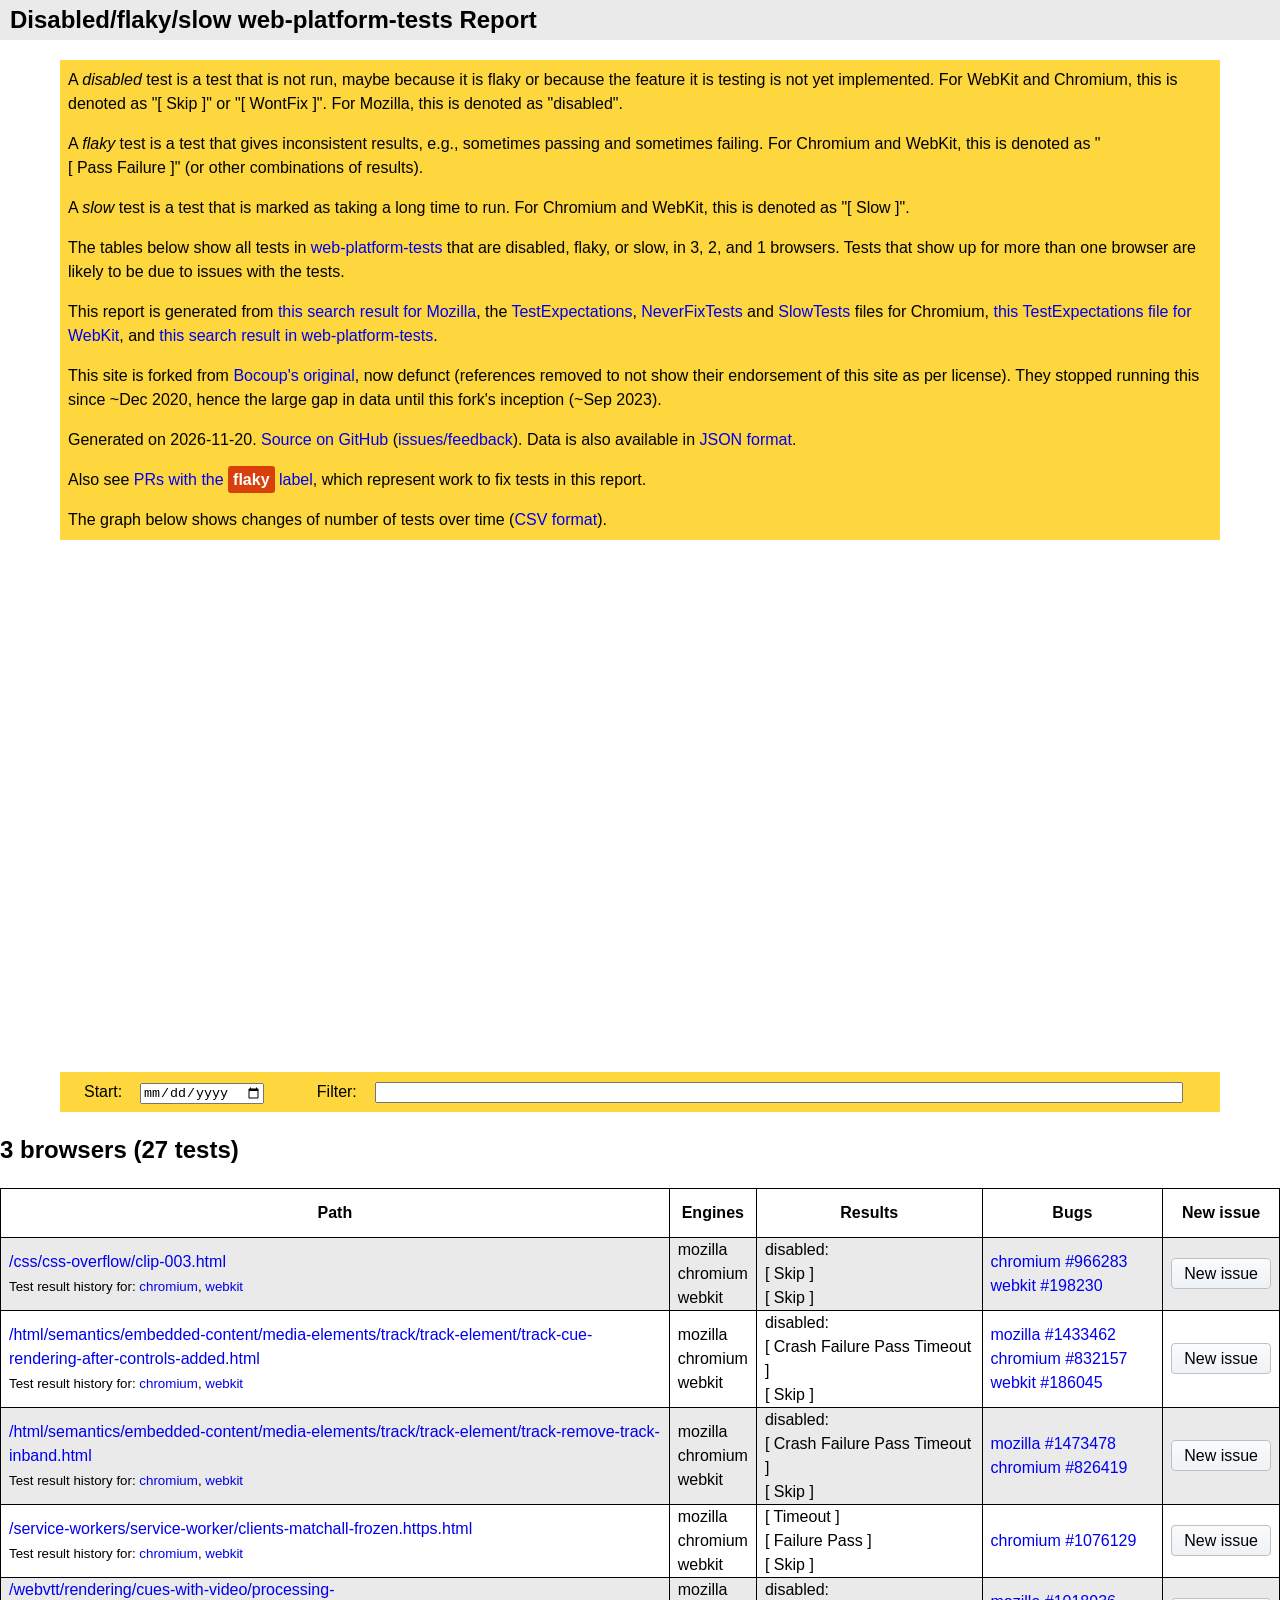
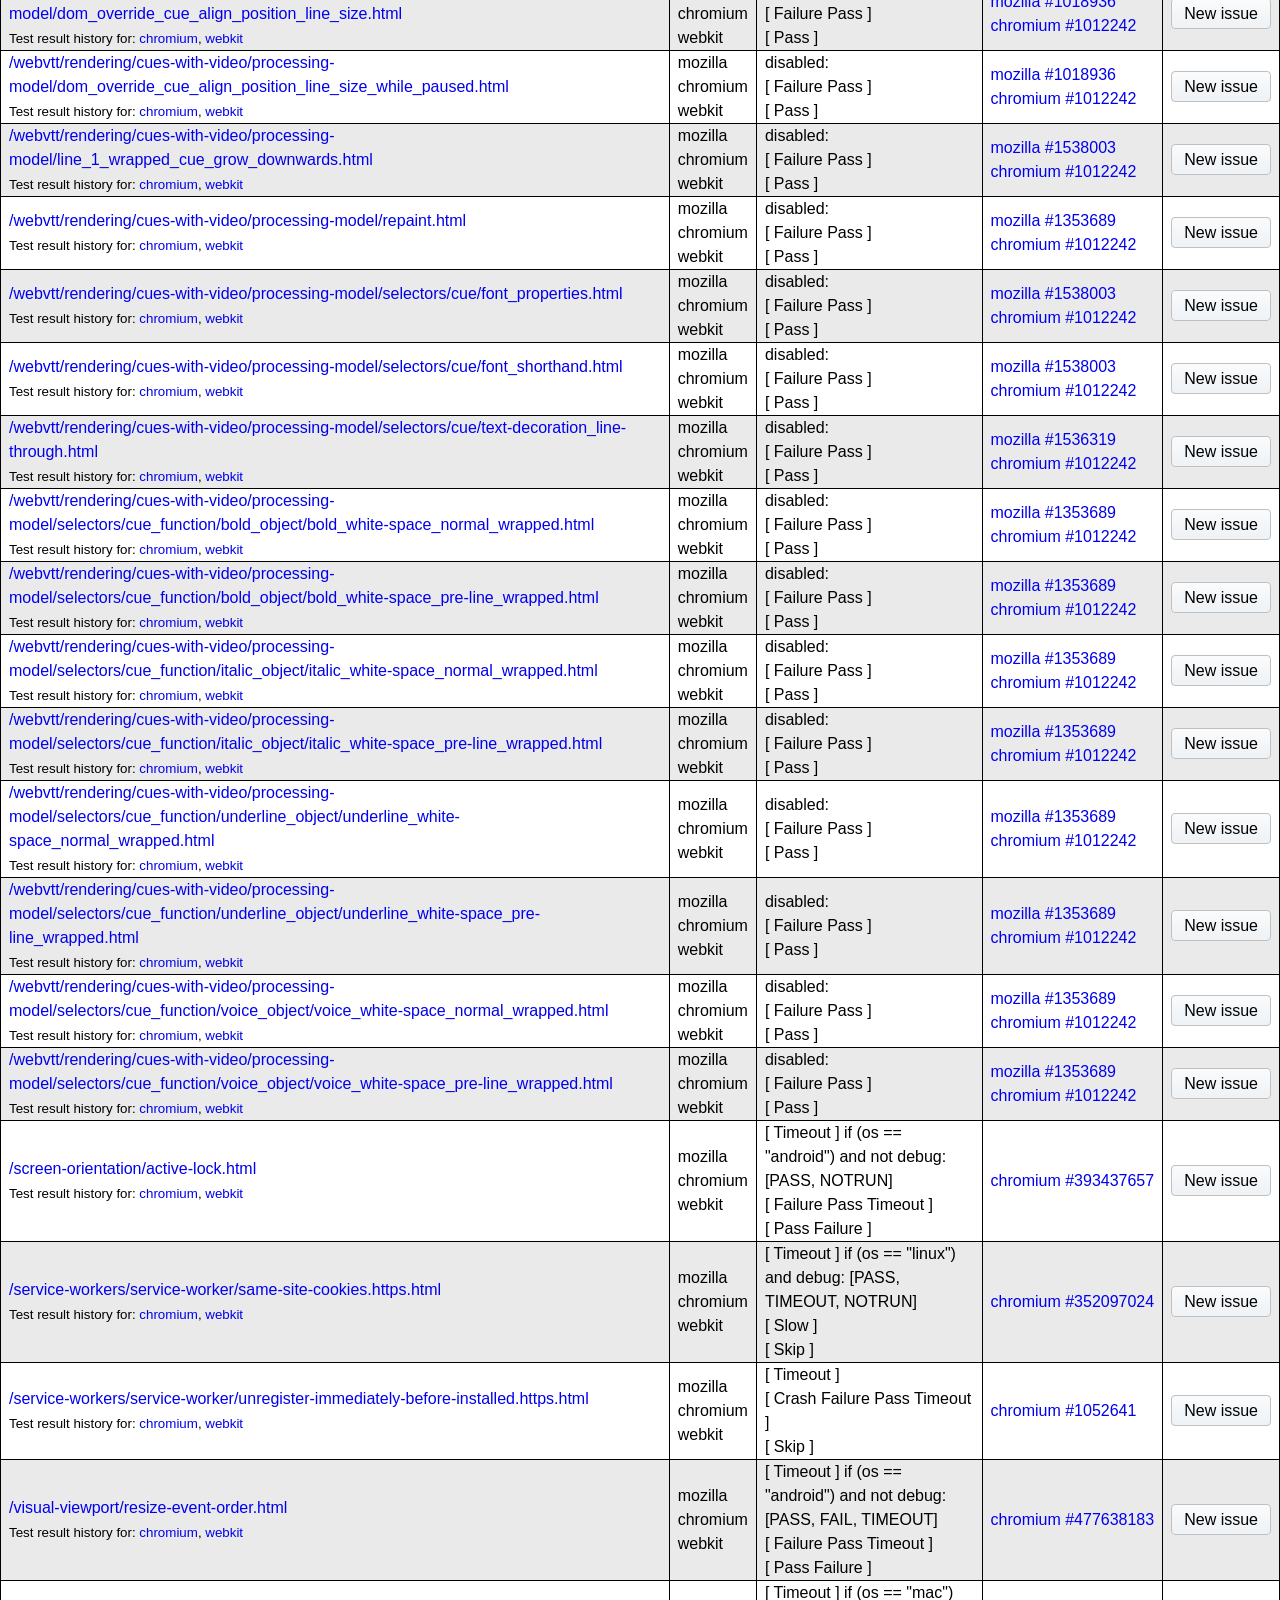
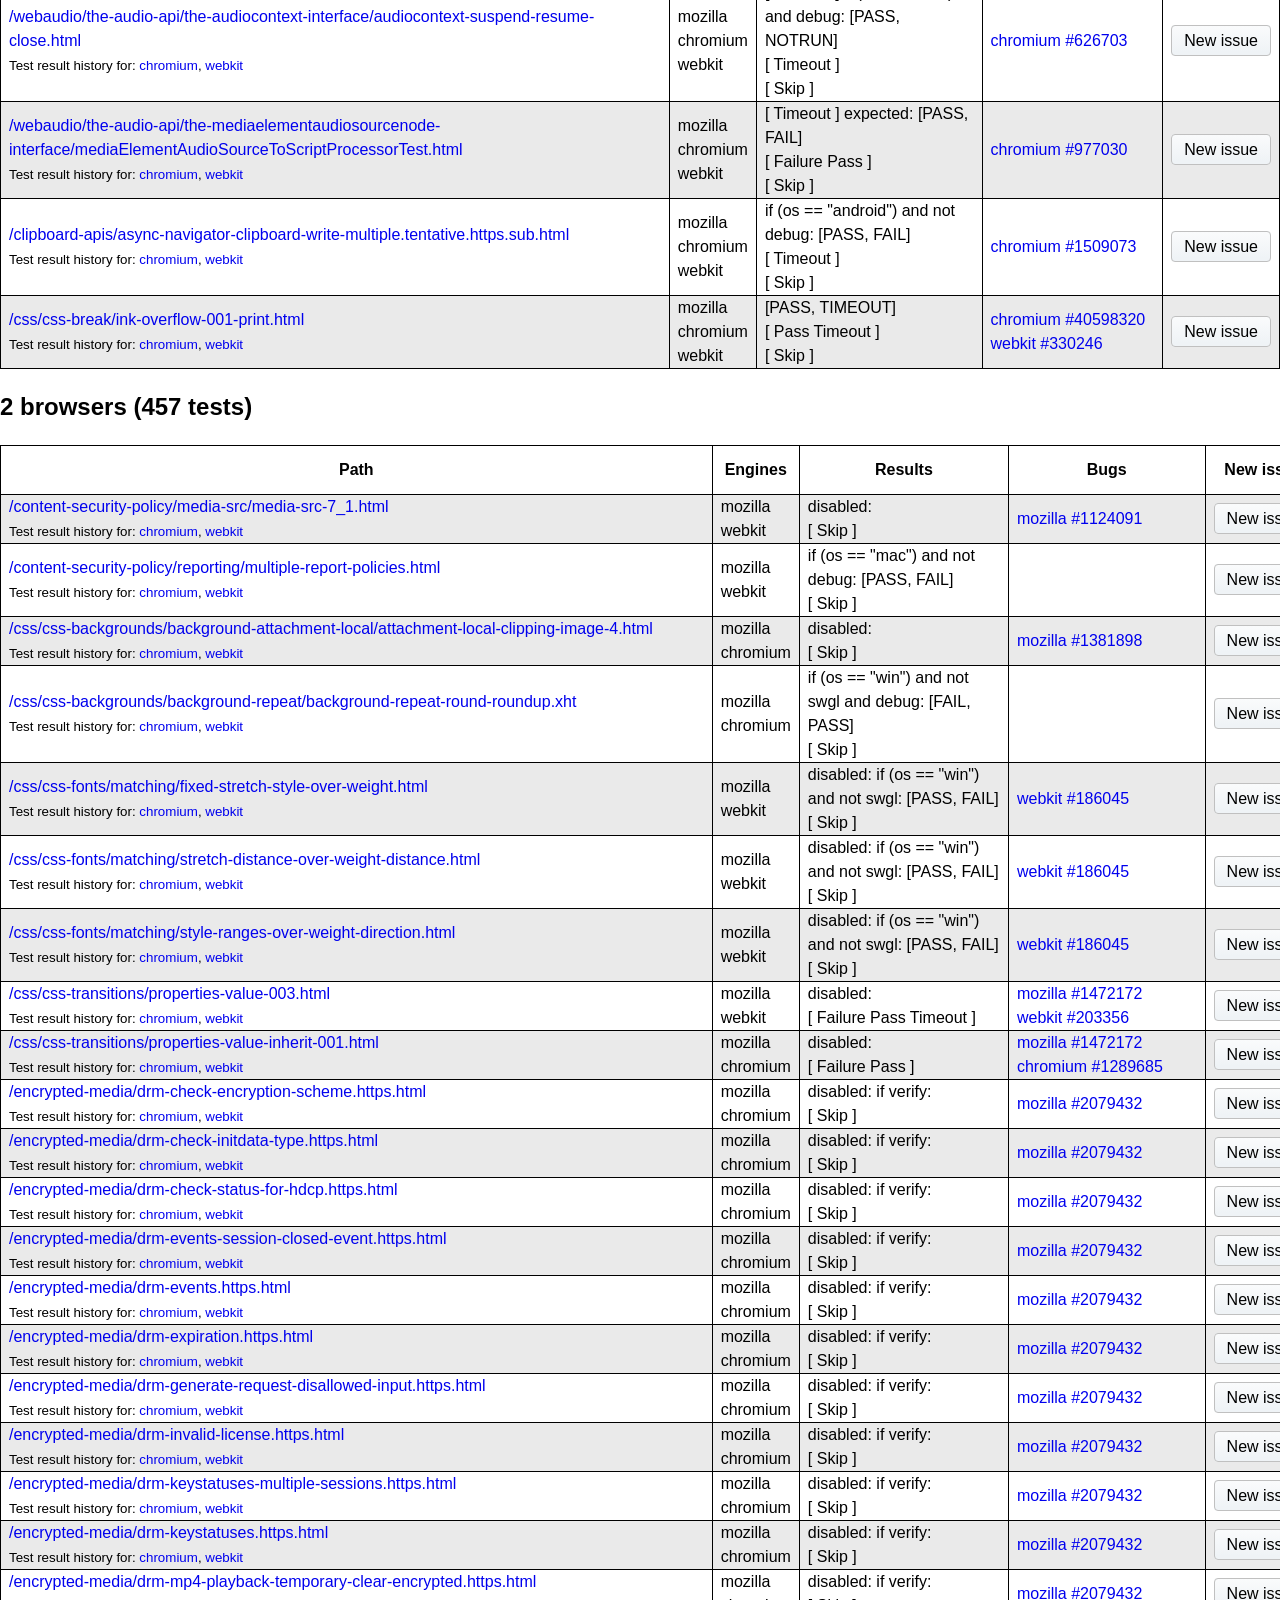
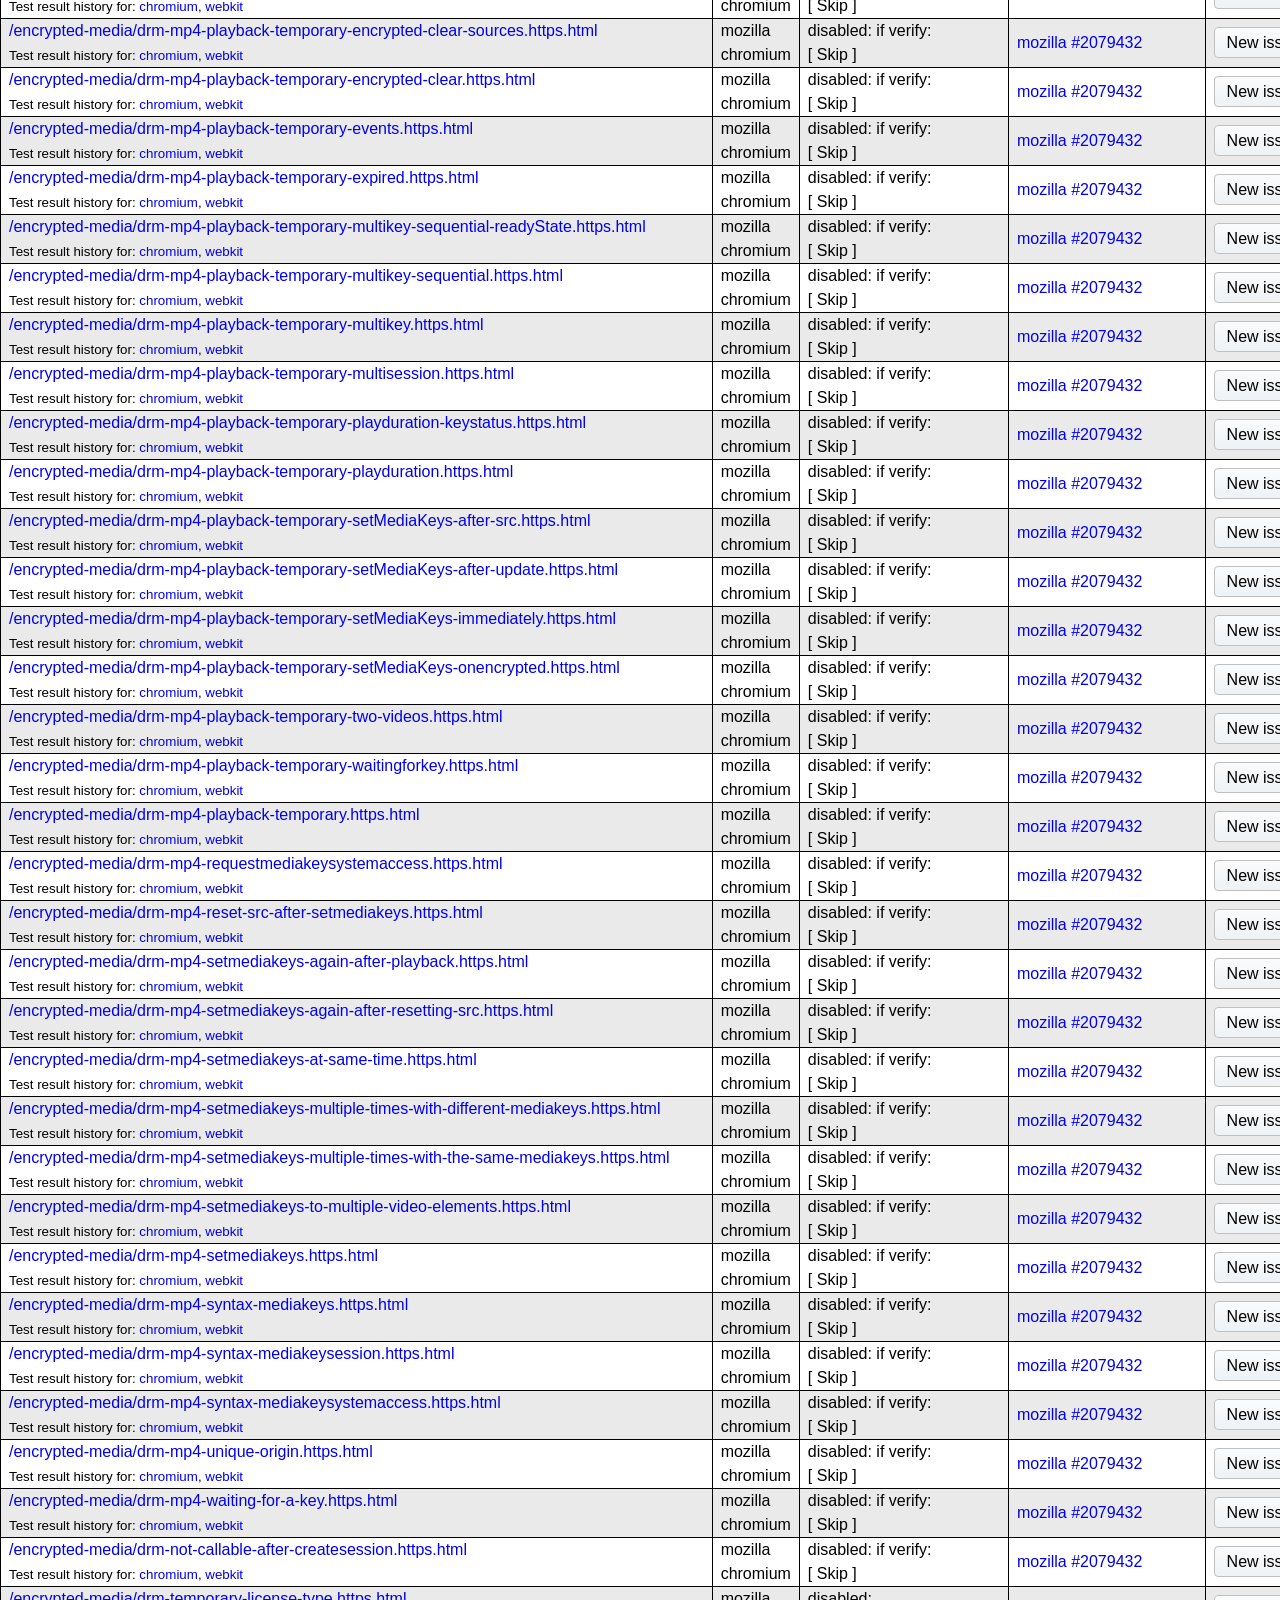
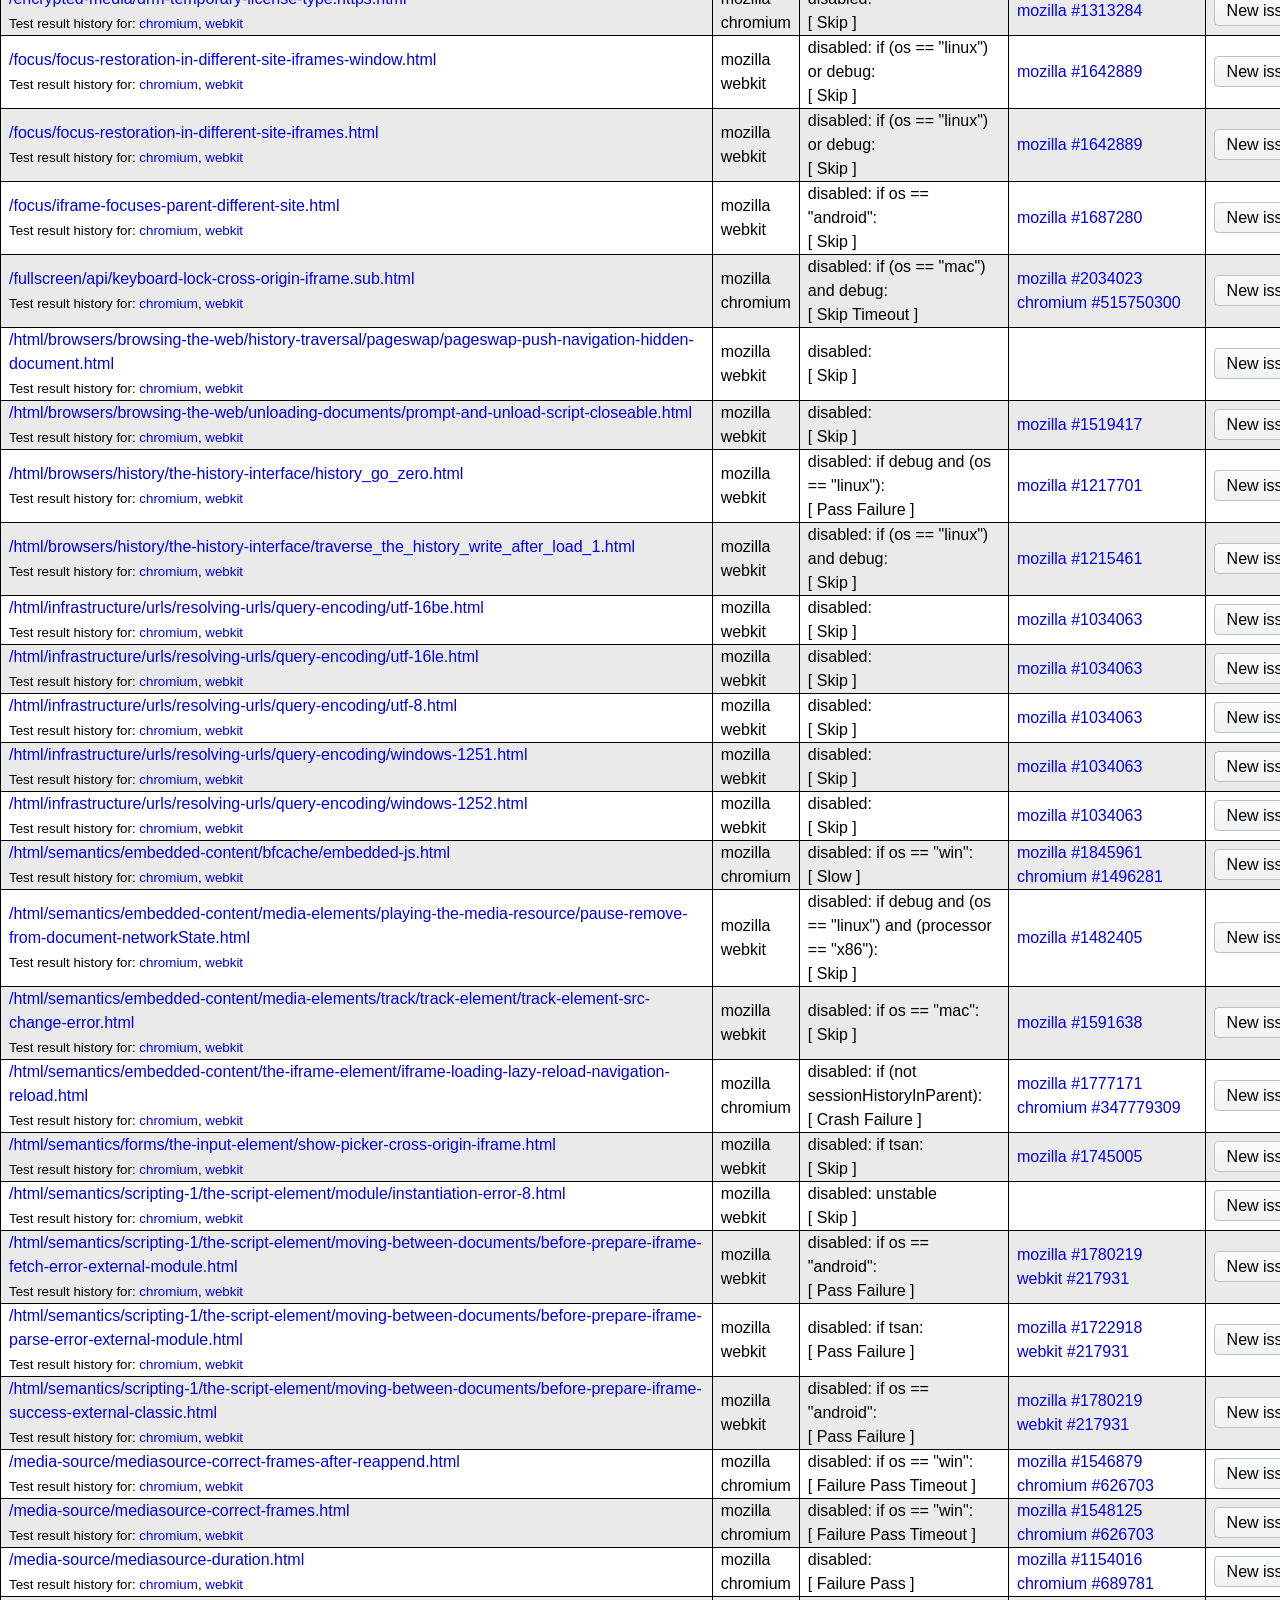
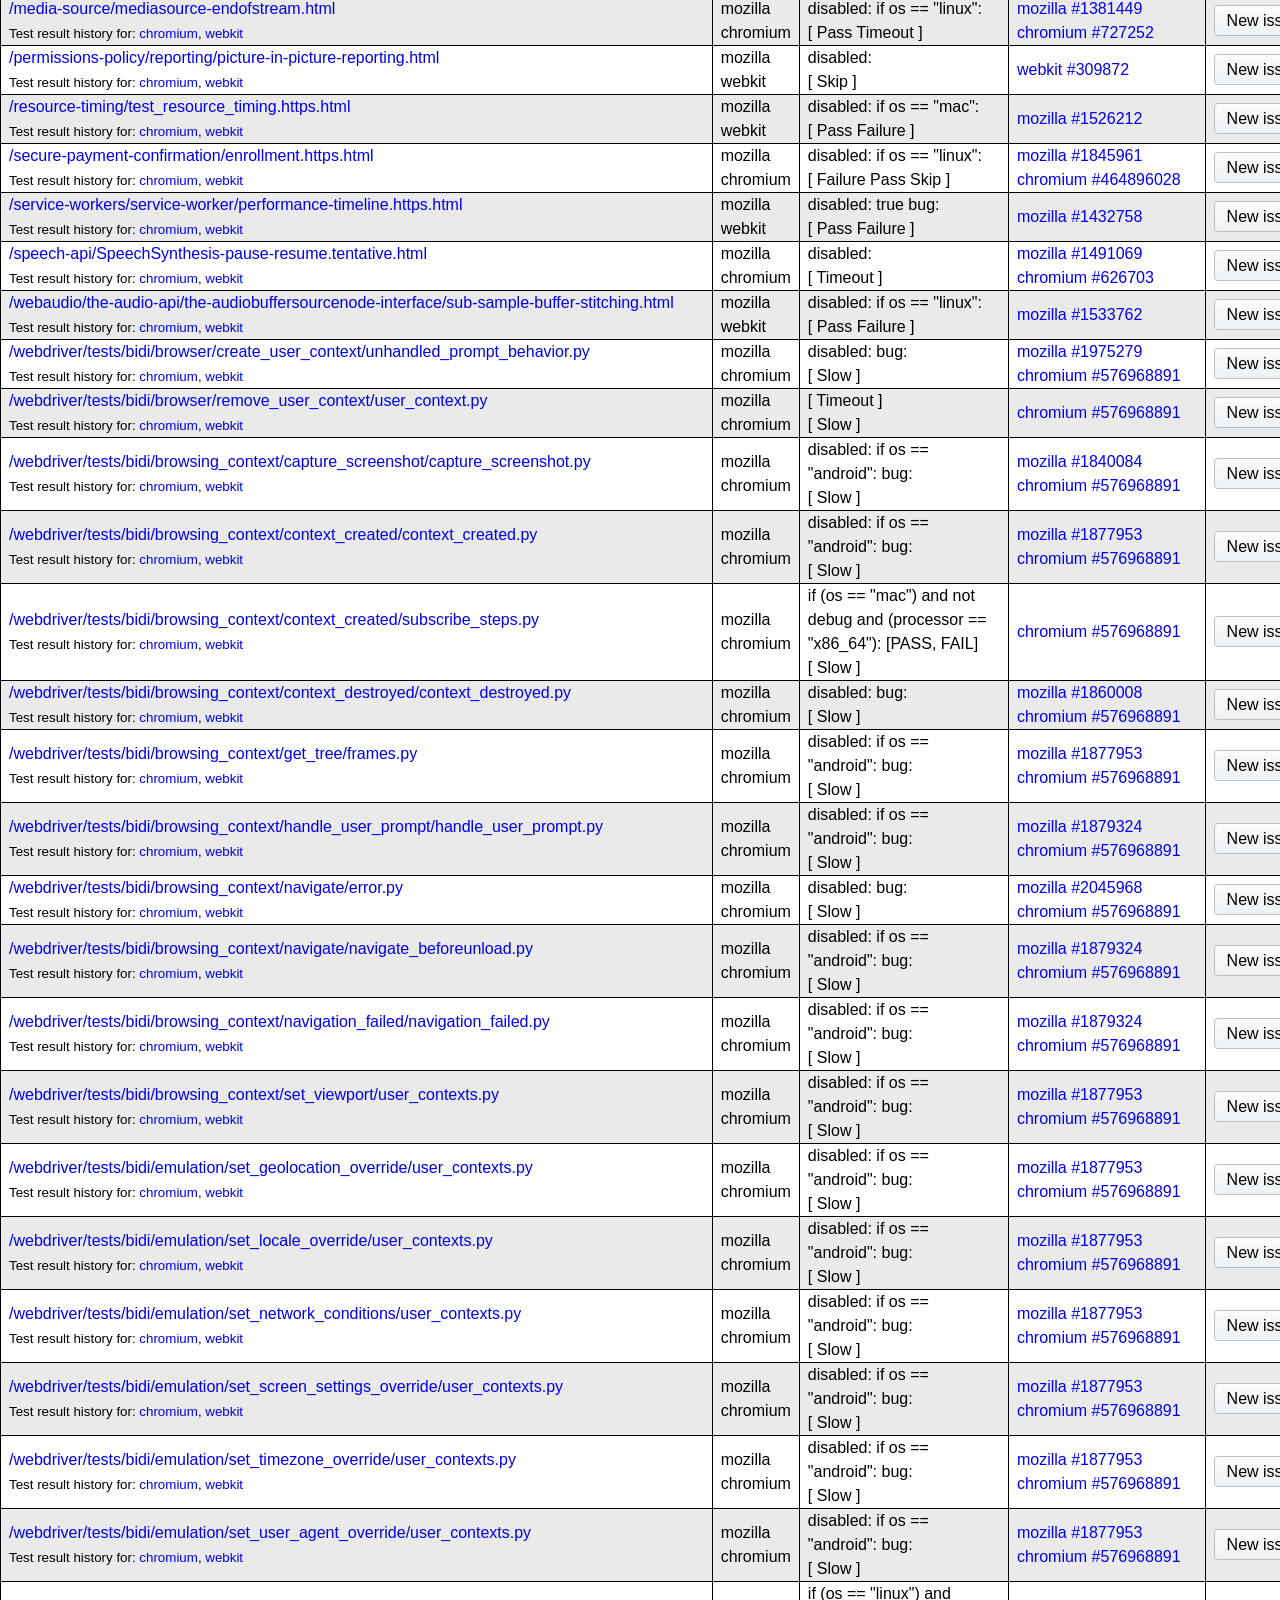
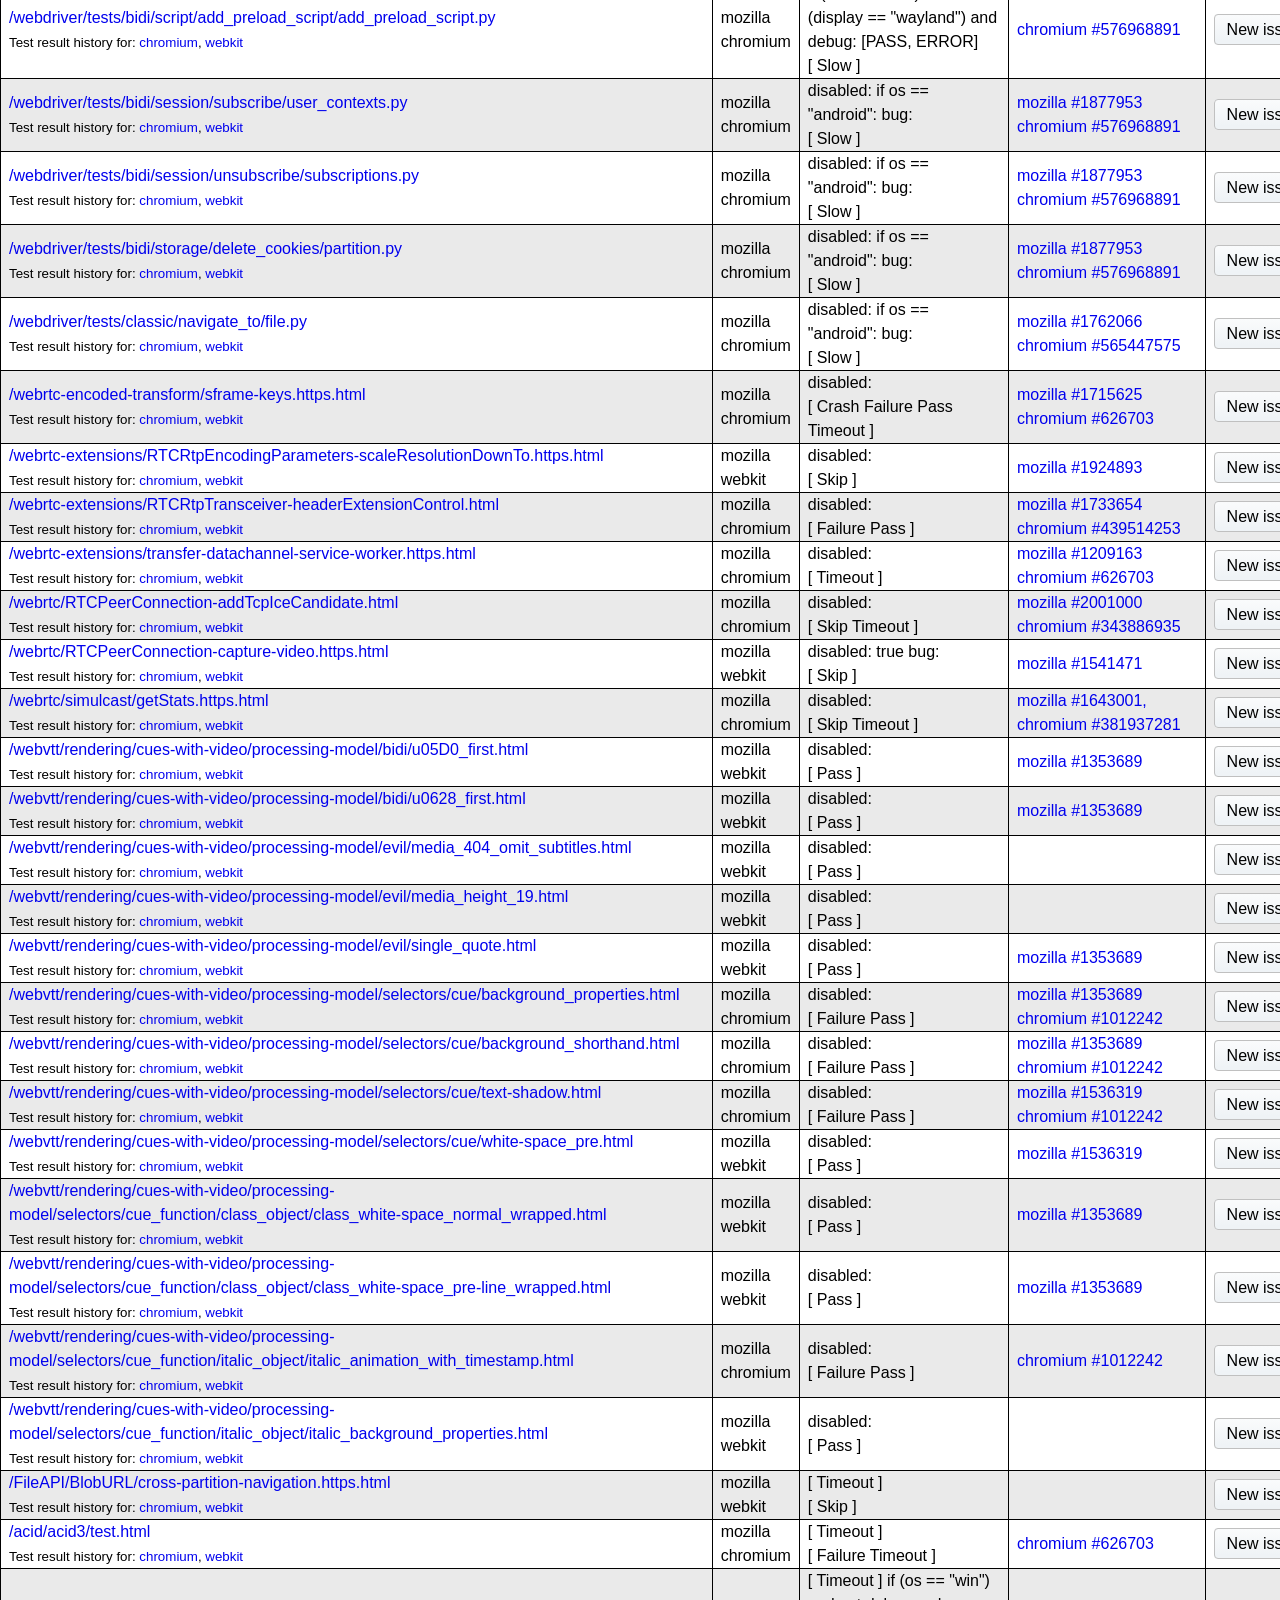
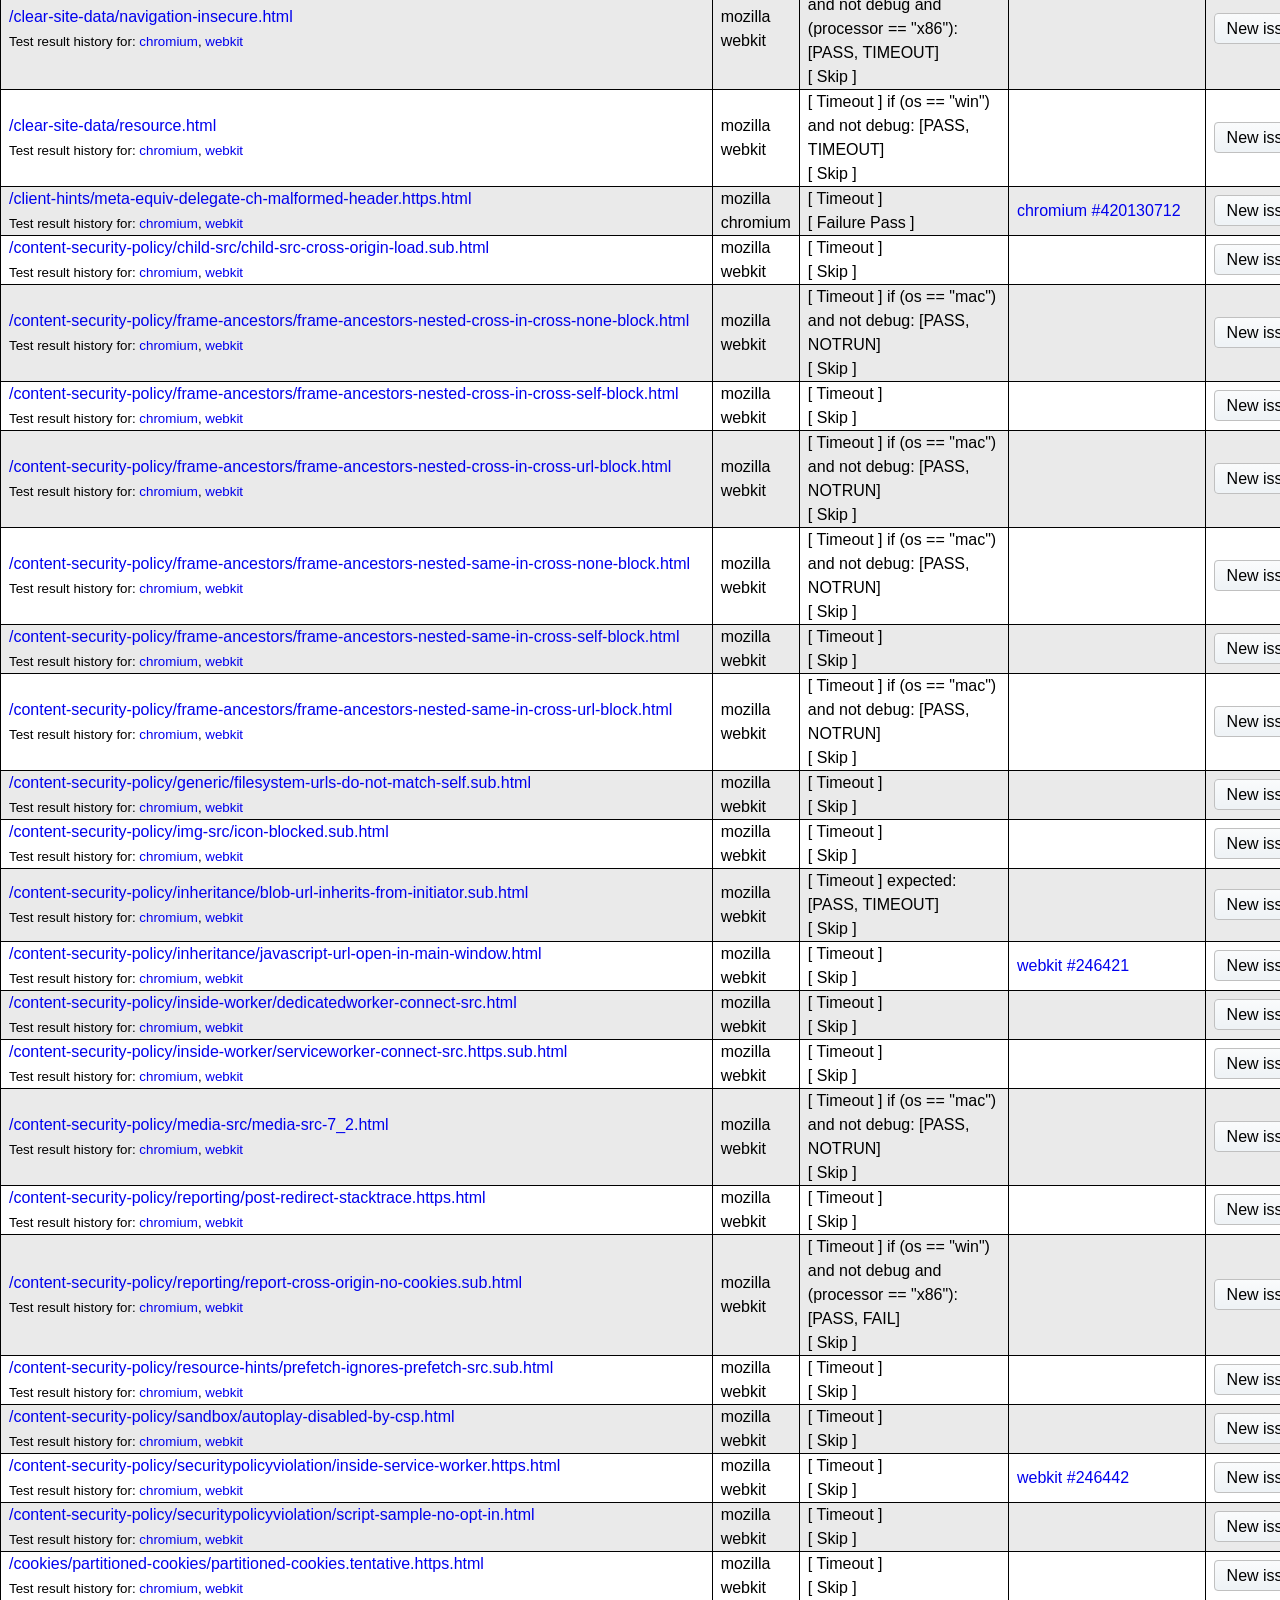
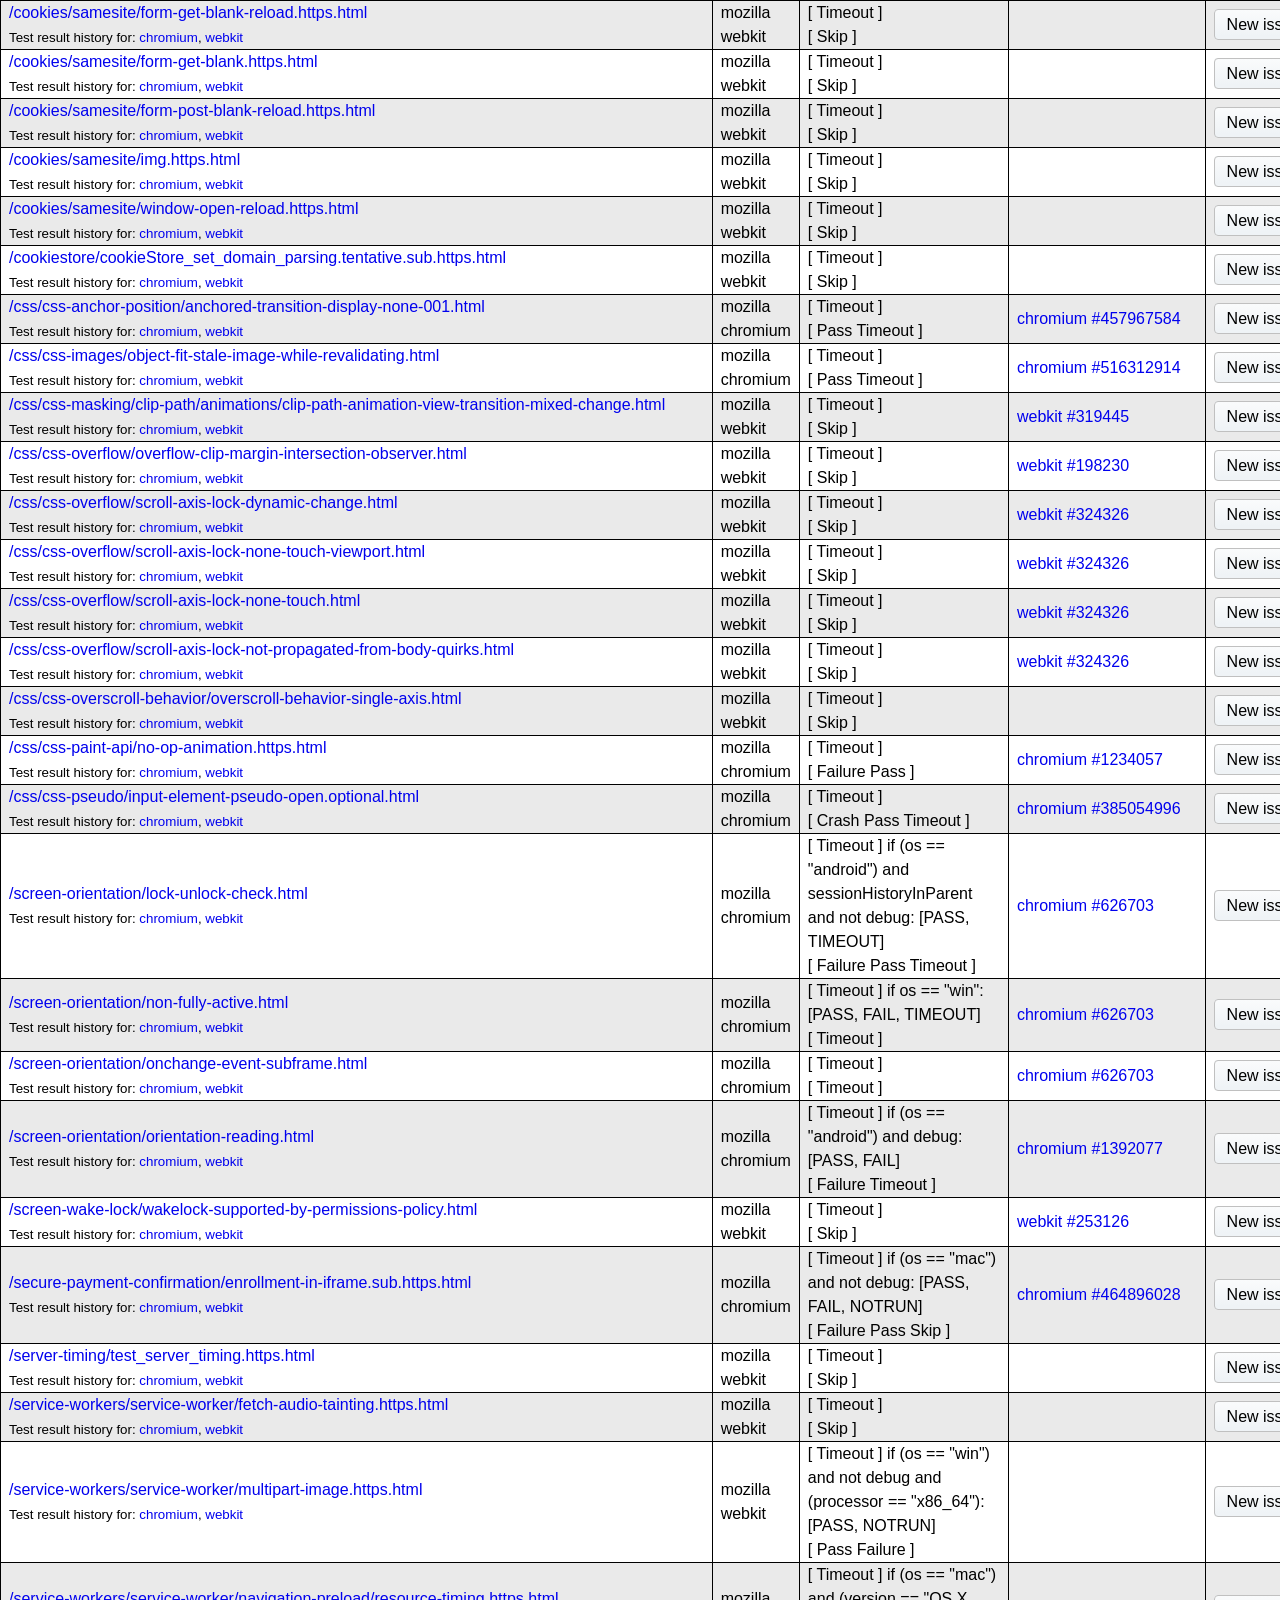
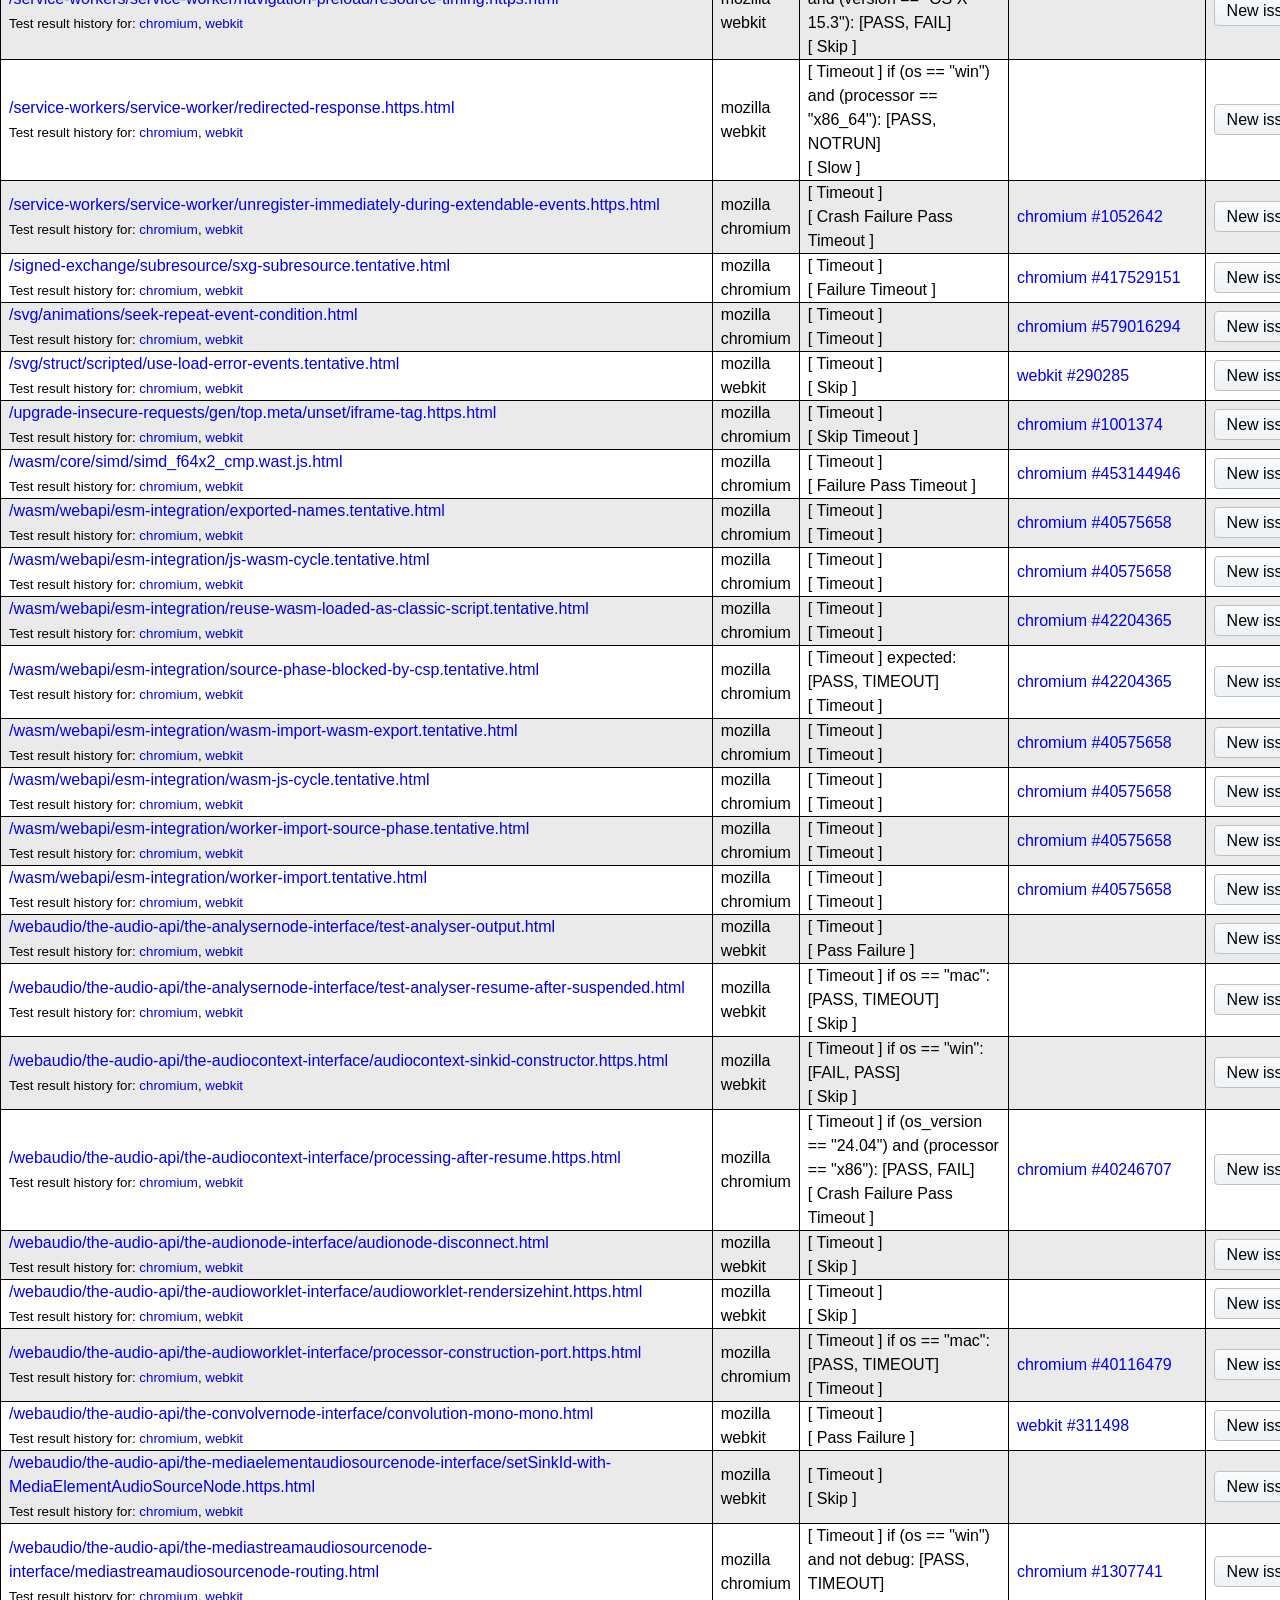
==== index.html @ f9b939f9 "Deploying to gh-pages from @ CanadaHonk/wpt-disabled-tests-report@fa3d1aa2259dafa50e25b656fac39b13f4" ====
<!doctype html>
<html lang=en-US>
<meta charset=utf-8>
<title>Disabled/flaky/slow web-platform-tests Report</title>
<link rel="stylesheet" href="static/style.css">
<script src="static/get-authors.js" async></script>
<script src="static/details.js" defer></script>
<script src="static/filter.js" defer></script>
<h1>Disabled/flaky/slow web-platform-tests Report</h1>
<p>A <dfn>disabled</dfn> test is a test that is not run, maybe because it is flaky or because the feature it is testing is not yet implemented. For WebKit and Chromium, this is denoted as "[&nbsp;Skip&nbsp;]" or "[&nbsp;WontFix&nbsp;]". For Mozilla, this is denoted as "disabled".
<p>A <dfn>flaky</dfn> test is a test that gives inconsistent results, e.g., sometimes passing and sometimes failing. For Chromium and WebKit, this is denoted as "[&nbsp;Pass&nbsp;Failure&nbsp;]" (or other combinations of results).
<p>A <dfn>slow</dfn> test is a test that is marked as taking a long time to run. For Chromium and WebKit, this is denoted as "[&nbsp;Slow&nbsp;]".
<p>The tables below show all tests in <a href="https://github.com/web-platform-tests/wpt">web-platform-tests</a> that are disabled, flaky, or slow, in 3, 2, and 1 browsers. Tests that show up for more than one browser are likely to be due to issues with the tests.
<p>This report is generated from <a href="https://searchfox.org/mozilla-central/search?q=disabled%3A&amp;case=true&amp;regexp=false&amp;path=testing%2Fweb-platform%2Fmeta">this search result for Mozilla</a>, the <a href="https://raw.githubusercontent.com/chromium/chromium/master/third_party/blink/web_tests/TestExpectations">TestExpectations</a>, <a href="https://raw.githubusercontent.com/chromium/chromium/master/third_party/blink/web_tests/NeverFixTests">NeverFixTests</a> and <a href="https://raw.githubusercontent.com/chromium/chromium/master/third_party/blink/web_tests/SlowTests">SlowTests</a> files for Chromium, <a href="https://raw.githubusercontent.com/WebKit/webkit/master/LayoutTests/TestExpectations">this TestExpectations file for WebKit</a>, and <a href="https://github.com/web-platform-tests/wpt/issues?utf8=%E2%9C%93&amp;q=is%3Aissue+label%3Aflaky">this search result in web-platform-tests</a>.
<p>This site is forked from <a href="https://bocoup.github.io/wpt-disabled-tests-report/">Bocoup's original</a>, now defunct (references removed to not show their endorsement of this site as per license). They stopped running this since ~Dec 2020, hence the large gap in data until this fork's inception (~Sep 2023).
<p>Generated on 2026-11-20. <a href="https://github.com/CanadaHonk/wpt-disabled-tests-report">Source on GitHub</a> (<a href="https://github.com/CanadaHonk/wpt-disabled-tests-report/issues">issues/feedback</a>). Data is also available in <a href="common.json">JSON format</a>.
<p>Also see <a href="https://github.com/web-platform-tests/wpt/pulls?q=is%3Apr+label%3Aflaky">PRs with the <span class="flaky gh-label">flaky</span> label</a>, which represent work to fix tests in this report.
<p>The graph below shows changes of number of tests over time (<a href="data.csv">CSV format</a>).</p>
<figure>
 <!-- Graph is based on https://bl.ocks.org/mbostock/3884955 -->
 <svg width="100%" height="500"></svg>
 <script src="https://d3js.org/d3.v4.min.js"></script>
 <script src="static/graph.js"></script>
</figure>
<p>
  <label>Start: <input type="date" id="start-input"></label>
  <label>Filter: <input id="filter-input"></label>
</p>
<h2 id="3-browsers">3 browsers (27 tests)</h2>
<table>
<tr><th>Path<th>Engines<th>Results<th>Bugs<th>New issue</tr>
<tr><td><a href='https://wpt.fyi/results/css/css-overflow/clip-003.html'>/css/css-overflow/clip-003.html</a><br><small>Test result history for: <a href='https://ci.chromium.org/ui/p/chromium/test-search?q=wpt//css/css-overflow/clip-003.html'>chromium</a>, <a href='https://results.webkit.org/?suite=layout-tests&test=imported/w3c/web-platform-tests/css/css-overflow/clip-003.html'>webkit</a></small><td> mozilla<br> chromium<br> webkit<td>   disabled:<br> [ Skip ]<br> [ Skip ]<td> <a href='https://crbug.com/966283'>chromium #966283</a><br> <a href='https://webkit.org/b/198230'>webkit #198230</a><td> <a href="https://github.com/web-platform-tests/wpt/issues/new?title=%2Fcss%2Fcss-overflow%2Fclip-003.html+is+disabled+in+mozilla+chromium+webkit&amp;body=https%3A%2F%2Fcanadahonk.github.io%2Fwpt-disabled-tests-report%2F%0A%0AInvestigate+what%27s+up+with+this+test%3A%0A%0APath+%7C+Products+%7C+Results+%7C+Bugs%0A--+%7C+--+%7C+--+%7C+--%0A%2Fcss%2Fcss-overflow%2Fclip-003.html+%7C+mozilla+chromium+webkit+%7C+++disabled%3A+%5B+Skip+%5D+%5B+Skip+%5D+%7C+https%3A%2F%2Fcrbug.com%2F966283+https%3A%2F%2Fwebkit.org%2Fb%2F198230%0A%0ATest+result+history+for%3A+%3Ca+href%3D%27https%3A%2F%2Fci.chromium.org%2Fui%2Fp%2Fchromium%2Ftest-search%3Fq%3Dwpt%2F%2Fcss%2Fcss-overflow%2Fclip-003.html%27%3Echromium%3C%2Fa%3E%2C+%3Ca+href%3D%27https%3A%2F%2Fresults.webkit.org%2F%3Fsuite%3Dlayout-tests%26test%3Dimported%2Fw3c%2Fweb-platform-tests%2Fcss%2Fcss-overflow%2Fclip-003.html%27%3Ewebkit%3C%2Fa%3E%0A%0Acc+%40zcorpan%0A&amp;labels=flaky" class="gh-button">New issue</a></tr>
<tr><td><a href='https://wpt.fyi/results/html/semantics/embedded-content/media-elements/track/track-element/track-cue-rendering-after-controls-added.html'>/html/semantics/embedded-content/media-elements/track/track-element/track-cue-rendering-after-controls-added.html</a><br><small>Test result history for: <a href='https://ci.chromium.org/ui/p/chromium/test-search?q=wpt//html/semantics/embedded-content/media-elements/track/track-element/track-cue-rendering-after-controls-added.html'>chromium</a>, <a href='https://results.webkit.org/?suite=layout-tests&test=imported/w3c/web-platform-tests/html/semantics/embedded-content/media-elements/track/track-element/track-cue-rendering-after-controls-added.html'>webkit</a></small><td> mozilla<br> chromium<br> webkit<td>   disabled:<br> [ Crash Failure Pass Timeout ]<br> [ Skip ]<td> <a href='https://bugzilla.mozilla.org/show_bug.cgi?id=1433462'>mozilla #1433462</a><br> <a href='https://crbug.com/832157'>chromium #832157</a><br> <a href='https://webkit.org/b/186045'>webkit #186045</a><td> <a href="https://github.com/web-platform-tests/wpt/issues/new?title=%2Fhtml%2Fsemantics%2Fembedded-content%2Fmedia-elements%2Ftrack%2Ftrack-element%2Ftrack-cue-rendering-after-controls-added.html+is+disabled%2Fflaky+in+mozilla+chromium+webkit&amp;body=https%3A%2F%2Fcanadahonk.github.io%2Fwpt-disabled-tests-report%2F%0A%0AInvestigate+what%27s+up+with+this+test%3A%0A%0APath+%7C+Products+%7C+Results+%7C+Bugs%0A--+%7C+--+%7C+--+%7C+--%0A%2Fhtml%2Fsemantics%2Fembedded-content%2Fmedia-elements%2Ftrack%2Ftrack-element%2Ftrack-cue-rendering-after-controls-added.html+%7C+mozilla+chromium+webkit+%7C+++disabled%3A+%5B+Crash+Failure+Pass+Timeout+%5D+%5B+Skip+%5D+%7C+https%3A%2F%2Fbugzilla.mozilla.org%2Fshow_bug.cgi%3Fid%3D1433462+https%3A%2F%2Fcrbug.com%2F832157+https%3A%2F%2Fwebkit.org%2Fb%2F186045%0A%0ATest+result+history+for%3A+%3Ca+href%3D%27https%3A%2F%2Fci.chromium.org%2Fui%2Fp%2Fchromium%2Ftest-search%3Fq%3Dwpt%2F%2Fhtml%2Fsemantics%2Fembedded-content%2Fmedia-elements%2Ftrack%2Ftrack-element%2Ftrack-cue-rendering-after-controls-added.html%27%3Echromium%3C%2Fa%3E%2C+%3Ca+href%3D%27https%3A%2F%2Fresults.webkit.org%2F%3Fsuite%3Dlayout-tests%26test%3Dimported%2Fw3c%2Fweb-platform-tests%2Fhtml%2Fsemantics%2Fembedded-content%2Fmedia-elements%2Ftrack%2Ftrack-element%2Ftrack-cue-rendering-after-controls-added.html%27%3Ewebkit%3C%2Fa%3E%0A%0Acc+%40zcorpan%0A&amp;labels=flaky" class="gh-button">New issue</a></tr>
<tr><td><a href='https://wpt.fyi/results/html/semantics/embedded-content/media-elements/track/track-element/track-remove-track-inband.html'>/html/semantics/embedded-content/media-elements/track/track-element/track-remove-track-inband.html</a><br><small>Test result history for: <a href='https://ci.chromium.org/ui/p/chromium/test-search?q=wpt//html/semantics/embedded-content/media-elements/track/track-element/track-remove-track-inband.html'>chromium</a>, <a href='https://results.webkit.org/?suite=layout-tests&test=imported/w3c/web-platform-tests/html/semantics/embedded-content/media-elements/track/track-element/track-remove-track-inband.html'>webkit</a></small><td> mozilla<br> chromium<br> webkit<td>   disabled:<br> [ Crash Failure Pass Timeout ]<br> [ Skip ]<td> <a href='https://bugzilla.mozilla.org/show_bug.cgi?id=1473478'>mozilla #1473478</a><br> <a href='https://crbug.com/826419'>chromium #826419</a><td> <a href="https://github.com/web-platform-tests/wpt/issues/new?title=%2Fhtml%2Fsemantics%2Fembedded-content%2Fmedia-elements%2Ftrack%2Ftrack-element%2Ftrack-remove-track-inband.html+is+disabled%2Fflaky+in+mozilla+chromium+webkit&amp;body=https%3A%2F%2Fcanadahonk.github.io%2Fwpt-disabled-tests-report%2F%0A%0AInvestigate+what%27s+up+with+this+test%3A%0A%0APath+%7C+Products+%7C+Results+%7C+Bugs%0A--+%7C+--+%7C+--+%7C+--%0A%2Fhtml%2Fsemantics%2Fembedded-content%2Fmedia-elements%2Ftrack%2Ftrack-element%2Ftrack-remove-track-inband.html+%7C+mozilla+chromium+webkit+%7C+++disabled%3A+%5B+Crash+Failure+Pass+Timeout+%5D+%5B+Skip+%5D+%7C+https%3A%2F%2Fbugzilla.mozilla.org%2Fshow_bug.cgi%3Fid%3D1473478+https%3A%2F%2Fcrbug.com%2F826419%0A%0ATest+result+history+for%3A+%3Ca+href%3D%27https%3A%2F%2Fci.chromium.org%2Fui%2Fp%2Fchromium%2Ftest-search%3Fq%3Dwpt%2F%2Fhtml%2Fsemantics%2Fembedded-content%2Fmedia-elements%2Ftrack%2Ftrack-element%2Ftrack-remove-track-inband.html%27%3Echromium%3C%2Fa%3E%2C+%3Ca+href%3D%27https%3A%2F%2Fresults.webkit.org%2F%3Fsuite%3Dlayout-tests%26test%3Dimported%2Fw3c%2Fweb-platform-tests%2Fhtml%2Fsemantics%2Fembedded-content%2Fmedia-elements%2Ftrack%2Ftrack-element%2Ftrack-remove-track-inband.html%27%3Ewebkit%3C%2Fa%3E%0A%0Acc+%40zcorpan%0A&amp;labels=flaky" class="gh-button">New issue</a></tr>
<tr><td><a href='https://wpt.fyi/results/service-workers/service-worker/clients-matchall-frozen.https.html'>/service-workers/service-worker/clients-matchall-frozen.https.html</a><br><small>Test result history for: <a href='https://ci.chromium.org/ui/p/chromium/test-search?q=wpt//service-workers/service-worker/clients-matchall-frozen.https.html'>chromium</a>, <a href='https://results.webkit.org/?suite=layout-tests&test=imported/w3c/web-platform-tests/service-workers/service-worker/clients-matchall-frozen.https.html'>webkit</a></small><td> mozilla<br> chromium<br> webkit<td> [ Timeout ]<br> [ Failure Pass ]<br> [ Skip ]<td> <a href='https://crbug.com/1076129'>chromium #1076129</a><td> <a href="https://github.com/web-platform-tests/wpt/issues/new?title=%2Fservice-workers%2Fservice-worker%2Fclients-matchall-frozen.https.html+is+disabled%2Fflaky%2Fslow+in+mozilla+chromium+webkit&amp;body=https%3A%2F%2Fcanadahonk.github.io%2Fwpt-disabled-tests-report%2F%0A%0AInvestigate+what%27s+up+with+this+test%3A%0A%0APath+%7C+Products+%7C+Results+%7C+Bugs%0A--+%7C+--+%7C+--+%7C+--%0A%2Fservice-workers%2Fservice-worker%2Fclients-matchall-frozen.https.html+%7C+mozilla+chromium+webkit+%7C+%5B+Timeout+%5D+%5B+Failure+Pass+%5D+%5B+Skip+%5D+%7C+https%3A%2F%2Fcrbug.com%2F1076129%0A%0ATest+result+history+for%3A+%3Ca+href%3D%27https%3A%2F%2Fci.chromium.org%2Fui%2Fp%2Fchromium%2Ftest-search%3Fq%3Dwpt%2F%2Fservice-workers%2Fservice-worker%2Fclients-matchall-frozen.https.html%27%3Echromium%3C%2Fa%3E%2C+%3Ca+href%3D%27https%3A%2F%2Fresults.webkit.org%2F%3Fsuite%3Dlayout-tests%26test%3Dimported%2Fw3c%2Fweb-platform-tests%2Fservice-workers%2Fservice-worker%2Fclients-matchall-frozen.https.html%27%3Ewebkit%3C%2Fa%3E%0A%0Acc+%40zcorpan%0A&amp;labels=flaky" class="gh-button">New issue</a></tr>
<tr><td><a href='https://wpt.fyi/results/webvtt/rendering/cues-with-video/processing-model/dom_override_cue_align_position_line_size.html'>/webvtt/rendering/cues-with-video/processing-model/dom_override_cue_align_position_line_size.html</a><br><small>Test result history for: <a href='https://ci.chromium.org/ui/p/chromium/test-search?q=wpt//webvtt/rendering/cues-with-video/processing-model/dom_override_cue_align_position_line_size.html'>chromium</a>, <a href='https://results.webkit.org/?suite=layout-tests&test=imported/w3c/web-platform-tests/webvtt/rendering/cues-with-video/processing-model/dom_override_cue_align_position_line_size.html'>webkit</a></small><td> mozilla<br> chromium<br> webkit<td>   disabled:<br> [ Failure Pass ]<br> [ Pass ]<td> <a href='https://bugzilla.mozilla.org/show_bug.cgi?id=1018936'>mozilla #1018936</a><br> <a href='https://crbug.com/1012242'>chromium #1012242</a><td> <a href="https://github.com/web-platform-tests/wpt/issues/new?title=%2Fwebvtt%2Frendering%2Fcues-with-video%2Fprocessing-model%2Fdom_override_cue_align_position_line_size.html+is+disabled%2Fflaky+in+mozilla+chromium+webkit&amp;body=https%3A%2F%2Fcanadahonk.github.io%2Fwpt-disabled-tests-report%2F%0A%0AInvestigate+what%27s+up+with+this+test%3A%0A%0APath+%7C+Products+%7C+Results+%7C+Bugs%0A--+%7C+--+%7C+--+%7C+--%0A%2Fwebvtt%2Frendering%2Fcues-with-video%2Fprocessing-model%2Fdom_override_cue_align_position_line_size.html+%7C+mozilla+chromium+webkit+%7C+++disabled%3A+%5B+Failure+Pass+%5D+%5B+Pass+%5D+%7C+https%3A%2F%2Fbugzilla.mozilla.org%2Fshow_bug.cgi%3Fid%3D1018936+https%3A%2F%2Fcrbug.com%2F1012242%0A%0ATest+result+history+for%3A+%3Ca+href%3D%27https%3A%2F%2Fci.chromium.org%2Fui%2Fp%2Fchromium%2Ftest-search%3Fq%3Dwpt%2F%2Fwebvtt%2Frendering%2Fcues-with-video%2Fprocessing-model%2Fdom_override_cue_align_position_line_size.html%27%3Echromium%3C%2Fa%3E%2C+%3Ca+href%3D%27https%3A%2F%2Fresults.webkit.org%2F%3Fsuite%3Dlayout-tests%26test%3Dimported%2Fw3c%2Fweb-platform-tests%2Fwebvtt%2Frendering%2Fcues-with-video%2Fprocessing-model%2Fdom_override_cue_align_position_line_size.html%27%3Ewebkit%3C%2Fa%3E%0A%0Acc+%40zcorpan%0A&amp;labels=flaky" class="gh-button">New issue</a></tr>
<tr><td><a href='https://wpt.fyi/results/webvtt/rendering/cues-with-video/processing-model/dom_override_cue_align_position_line_size_while_paused.html'>/webvtt/rendering/cues-with-video/processing-model/dom_override_cue_align_position_line_size_while_paused.html</a><br><small>Test result history for: <a href='https://ci.chromium.org/ui/p/chromium/test-search?q=wpt//webvtt/rendering/cues-with-video/processing-model/dom_override_cue_align_position_line_size_while_paused.html'>chromium</a>, <a href='https://results.webkit.org/?suite=layout-tests&test=imported/w3c/web-platform-tests/webvtt/rendering/cues-with-video/processing-model/dom_override_cue_align_position_line_size_while_paused.html'>webkit</a></small><td> mozilla<br> chromium<br> webkit<td>   disabled:<br> [ Failure Pass ]<br> [ Pass ]<td> <a href='https://bugzilla.mozilla.org/show_bug.cgi?id=1018936'>mozilla #1018936</a><br> <a href='https://crbug.com/1012242'>chromium #1012242</a><td> <a href="https://github.com/web-platform-tests/wpt/issues/new?title=%2Fwebvtt%2Frendering%2Fcues-with-video%2Fprocessing-model%2Fdom_override_cue_align_position_line_size_while_paused.html+is+disabled%2Fflaky+in+mozilla+chromium+webkit&amp;body=https%3A%2F%2Fcanadahonk.github.io%2Fwpt-disabled-tests-report%2F%0A%0AInvestigate+what%27s+up+with+this+test%3A%0A%0APath+%7C+Products+%7C+Results+%7C+Bugs%0A--+%7C+--+%7C+--+%7C+--%0A%2Fwebvtt%2Frendering%2Fcues-with-video%2Fprocessing-model%2Fdom_override_cue_align_position_line_size_while_paused.html+%7C+mozilla+chromium+webkit+%7C+++disabled%3A+%5B+Failure+Pass+%5D+%5B+Pass+%5D+%7C+https%3A%2F%2Fbugzilla.mozilla.org%2Fshow_bug.cgi%3Fid%3D1018936+https%3A%2F%2Fcrbug.com%2F1012242%0A%0ATest+result+history+for%3A+%3Ca+href%3D%27https%3A%2F%2Fci.chromium.org%2Fui%2Fp%2Fchromium%2Ftest-search%3Fq%3Dwpt%2F%2Fwebvtt%2Frendering%2Fcues-with-video%2Fprocessing-model%2Fdom_override_cue_align_position_line_size_while_paused.html%27%3Echromium%3C%2Fa%3E%2C+%3Ca+href%3D%27https%3A%2F%2Fresults.webkit.org%2F%3Fsuite%3Dlayout-tests%26test%3Dimported%2Fw3c%2Fweb-platform-tests%2Fwebvtt%2Frendering%2Fcues-with-video%2Fprocessing-model%2Fdom_override_cue_align_position_line_size_while_paused.html%27%3Ewebkit%3C%2Fa%3E%0A%0Acc+%40zcorpan%0A&amp;labels=flaky" class="gh-button">New issue</a></tr>
<tr><td><a href='https://wpt.fyi/results/webvtt/rendering/cues-with-video/processing-model/line_1_wrapped_cue_grow_downwards.html'>/webvtt/rendering/cues-with-video/processing-model/line_1_wrapped_cue_grow_downwards.html</a><br><small>Test result history for: <a href='https://ci.chromium.org/ui/p/chromium/test-search?q=wpt//webvtt/rendering/cues-with-video/processing-model/line_1_wrapped_cue_grow_downwards.html'>chromium</a>, <a href='https://results.webkit.org/?suite=layout-tests&test=imported/w3c/web-platform-tests/webvtt/rendering/cues-with-video/processing-model/line_1_wrapped_cue_grow_downwards.html'>webkit</a></small><td> mozilla<br> chromium<br> webkit<td>   disabled:<br> [ Failure Pass ]<br> [ Pass ]<td> <a href='https://bugzilla.mozilla.org/show_bug.cgi?id=1538003'>mozilla #1538003</a><br> <a href='https://crbug.com/1012242'>chromium #1012242</a><td> <a href="https://github.com/web-platform-tests/wpt/issues/new?title=%2Fwebvtt%2Frendering%2Fcues-with-video%2Fprocessing-model%2Fline_1_wrapped_cue_grow_downwards.html+is+disabled%2Fflaky+in+mozilla+chromium+webkit&amp;body=https%3A%2F%2Fcanadahonk.github.io%2Fwpt-disabled-tests-report%2F%0A%0AInvestigate+what%27s+up+with+this+test%3A%0A%0APath+%7C+Products+%7C+Results+%7C+Bugs%0A--+%7C+--+%7C+--+%7C+--%0A%2Fwebvtt%2Frendering%2Fcues-with-video%2Fprocessing-model%2Fline_1_wrapped_cue_grow_downwards.html+%7C+mozilla+chromium+webkit+%7C+++disabled%3A+%5B+Failure+Pass+%5D+%5B+Pass+%5D+%7C+https%3A%2F%2Fbugzilla.mozilla.org%2Fshow_bug.cgi%3Fid%3D1538003+https%3A%2F%2Fcrbug.com%2F1012242%0A%0ATest+result+history+for%3A+%3Ca+href%3D%27https%3A%2F%2Fci.chromium.org%2Fui%2Fp%2Fchromium%2Ftest-search%3Fq%3Dwpt%2F%2Fwebvtt%2Frendering%2Fcues-with-video%2Fprocessing-model%2Fline_1_wrapped_cue_grow_downwards.html%27%3Echromium%3C%2Fa%3E%2C+%3Ca+href%3D%27https%3A%2F%2Fresults.webkit.org%2F%3Fsuite%3Dlayout-tests%26test%3Dimported%2Fw3c%2Fweb-platform-tests%2Fwebvtt%2Frendering%2Fcues-with-video%2Fprocessing-model%2Fline_1_wrapped_cue_grow_downwards.html%27%3Ewebkit%3C%2Fa%3E%0A%0Acc+%40zcorpan%0A&amp;labels=flaky" class="gh-button">New issue</a></tr>
<tr><td><a href='https://wpt.fyi/results/webvtt/rendering/cues-with-video/processing-model/repaint.html'>/webvtt/rendering/cues-with-video/processing-model/repaint.html</a><br><small>Test result history for: <a href='https://ci.chromium.org/ui/p/chromium/test-search?q=wpt//webvtt/rendering/cues-with-video/processing-model/repaint.html'>chromium</a>, <a href='https://results.webkit.org/?suite=layout-tests&test=imported/w3c/web-platform-tests/webvtt/rendering/cues-with-video/processing-model/repaint.html'>webkit</a></small><td> mozilla<br> chromium<br> webkit<td>   disabled:<br> [ Failure Pass ]<br> [ Pass ]<td> <a href='https://bugzilla.mozilla.org/show_bug.cgi?id=1353689'>mozilla #1353689</a><br> <a href='https://crbug.com/1012242'>chromium #1012242</a><td> <a href="https://github.com/web-platform-tests/wpt/issues/new?title=%2Fwebvtt%2Frendering%2Fcues-with-video%2Fprocessing-model%2Frepaint.html+is+disabled%2Fflaky+in+mozilla+chromium+webkit&amp;body=https%3A%2F%2Fcanadahonk.github.io%2Fwpt-disabled-tests-report%2F%0A%0AInvestigate+what%27s+up+with+this+test%3A%0A%0APath+%7C+Products+%7C+Results+%7C+Bugs%0A--+%7C+--+%7C+--+%7C+--%0A%2Fwebvtt%2Frendering%2Fcues-with-video%2Fprocessing-model%2Frepaint.html+%7C+mozilla+chromium+webkit+%7C+++disabled%3A+%5B+Failure+Pass+%5D+%5B+Pass+%5D+%7C+https%3A%2F%2Fbugzilla.mozilla.org%2Fshow_bug.cgi%3Fid%3D1353689+https%3A%2F%2Fcrbug.com%2F1012242%0A%0ATest+result+history+for%3A+%3Ca+href%3D%27https%3A%2F%2Fci.chromium.org%2Fui%2Fp%2Fchromium%2Ftest-search%3Fq%3Dwpt%2F%2Fwebvtt%2Frendering%2Fcues-with-video%2Fprocessing-model%2Frepaint.html%27%3Echromium%3C%2Fa%3E%2C+%3Ca+href%3D%27https%3A%2F%2Fresults.webkit.org%2F%3Fsuite%3Dlayout-tests%26test%3Dimported%2Fw3c%2Fweb-platform-tests%2Fwebvtt%2Frendering%2Fcues-with-video%2Fprocessing-model%2Frepaint.html%27%3Ewebkit%3C%2Fa%3E%0A%0Acc+%40zcorpan%0A&amp;labels=flaky" class="gh-button">New issue</a></tr>
<tr><td><a href='https://wpt.fyi/results/webvtt/rendering/cues-with-video/processing-model/selectors/cue/font_properties.html'>/webvtt/rendering/cues-with-video/processing-model/selectors/cue/font_properties.html</a><br><small>Test result history for: <a href='https://ci.chromium.org/ui/p/chromium/test-search?q=wpt//webvtt/rendering/cues-with-video/processing-model/selectors/cue/font_properties.html'>chromium</a>, <a href='https://results.webkit.org/?suite=layout-tests&test=imported/w3c/web-platform-tests/webvtt/rendering/cues-with-video/processing-model/selectors/cue/font_properties.html'>webkit</a></small><td> mozilla<br> chromium<br> webkit<td>   disabled:<br> [ Failure Pass ]<br> [ Pass ]<td> <a href='https://bugzilla.mozilla.org/show_bug.cgi?id=1538003'>mozilla #1538003</a><br> <a href='https://crbug.com/1012242'>chromium #1012242</a><td> <a href="https://github.com/web-platform-tests/wpt/issues/new?title=%2Fwebvtt%2Frendering%2Fcues-with-video%2Fprocessing-model%2Fselectors%2Fcue%2Ffont_properties.html+is+disabled%2Fflaky+in+mozilla+chromium+webkit&amp;body=https%3A%2F%2Fcanadahonk.github.io%2Fwpt-disabled-tests-report%2F%0A%0AInvestigate+what%27s+up+with+this+test%3A%0A%0APath+%7C+Products+%7C+Results+%7C+Bugs%0A--+%7C+--+%7C+--+%7C+--%0A%2Fwebvtt%2Frendering%2Fcues-with-video%2Fprocessing-model%2Fselectors%2Fcue%2Ffont_properties.html+%7C+mozilla+chromium+webkit+%7C+++disabled%3A+%5B+Failure+Pass+%5D+%5B+Pass+%5D+%7C+https%3A%2F%2Fbugzilla.mozilla.org%2Fshow_bug.cgi%3Fid%3D1538003+https%3A%2F%2Fcrbug.com%2F1012242%0A%0ATest+result+history+for%3A+%3Ca+href%3D%27https%3A%2F%2Fci.chromium.org%2Fui%2Fp%2Fchromium%2Ftest-search%3Fq%3Dwpt%2F%2Fwebvtt%2Frendering%2Fcues-with-video%2Fprocessing-model%2Fselectors%2Fcue%2Ffont_properties.html%27%3Echromium%3C%2Fa%3E%2C+%3Ca+href%3D%27https%3A%2F%2Fresults.webkit.org%2F%3Fsuite%3Dlayout-tests%26test%3Dimported%2Fw3c%2Fweb-platform-tests%2Fwebvtt%2Frendering%2Fcues-with-video%2Fprocessing-model%2Fselectors%2Fcue%2Ffont_properties.html%27%3Ewebkit%3C%2Fa%3E%0A%0Acc+%40zcorpan%0A&amp;labels=flaky" class="gh-button">New issue</a></tr>
<tr><td><a href='https://wpt.fyi/results/webvtt/rendering/cues-with-video/processing-model/selectors/cue/font_shorthand.html'>/webvtt/rendering/cues-with-video/processing-model/selectors/cue/font_shorthand.html</a><br><small>Test result history for: <a href='https://ci.chromium.org/ui/p/chromium/test-search?q=wpt//webvtt/rendering/cues-with-video/processing-model/selectors/cue/font_shorthand.html'>chromium</a>, <a href='https://results.webkit.org/?suite=layout-tests&test=imported/w3c/web-platform-tests/webvtt/rendering/cues-with-video/processing-model/selectors/cue/font_shorthand.html'>webkit</a></small><td> mozilla<br> chromium<br> webkit<td>   disabled:<br> [ Failure Pass ]<br> [ Pass ]<td> <a href='https://bugzilla.mozilla.org/show_bug.cgi?id=1538003'>mozilla #1538003</a><br> <a href='https://crbug.com/1012242'>chromium #1012242</a><td> <a href="https://github.com/web-platform-tests/wpt/issues/new?title=%2Fwebvtt%2Frendering%2Fcues-with-video%2Fprocessing-model%2Fselectors%2Fcue%2Ffont_shorthand.html+is+disabled%2Fflaky+in+mozilla+chromium+webkit&amp;body=https%3A%2F%2Fcanadahonk.github.io%2Fwpt-disabled-tests-report%2F%0A%0AInvestigate+what%27s+up+with+this+test%3A%0A%0APath+%7C+Products+%7C+Results+%7C+Bugs%0A--+%7C+--+%7C+--+%7C+--%0A%2Fwebvtt%2Frendering%2Fcues-with-video%2Fprocessing-model%2Fselectors%2Fcue%2Ffont_shorthand.html+%7C+mozilla+chromium+webkit+%7C+++disabled%3A+%5B+Failure+Pass+%5D+%5B+Pass+%5D+%7C+https%3A%2F%2Fbugzilla.mozilla.org%2Fshow_bug.cgi%3Fid%3D1538003+https%3A%2F%2Fcrbug.com%2F1012242%0A%0ATest+result+history+for%3A+%3Ca+href%3D%27https%3A%2F%2Fci.chromium.org%2Fui%2Fp%2Fchromium%2Ftest-search%3Fq%3Dwpt%2F%2Fwebvtt%2Frendering%2Fcues-with-video%2Fprocessing-model%2Fselectors%2Fcue%2Ffont_shorthand.html%27%3Echromium%3C%2Fa%3E%2C+%3Ca+href%3D%27https%3A%2F%2Fresults.webkit.org%2F%3Fsuite%3Dlayout-tests%26test%3Dimported%2Fw3c%2Fweb-platform-tests%2Fwebvtt%2Frendering%2Fcues-with-video%2Fprocessing-model%2Fselectors%2Fcue%2Ffont_shorthand.html%27%3Ewebkit%3C%2Fa%3E%0A%0Acc+%40zcorpan%0A&amp;labels=flaky" class="gh-button">New issue</a></tr>
<tr><td><a href='https://wpt.fyi/results/webvtt/rendering/cues-with-video/processing-model/selectors/cue/text-decoration_line-through.html'>/webvtt/rendering/cues-with-video/processing-model/selectors/cue/text-decoration_line-through.html</a><br><small>Test result history for: <a href='https://ci.chromium.org/ui/p/chromium/test-search?q=wpt//webvtt/rendering/cues-with-video/processing-model/selectors/cue/text-decoration_line-through.html'>chromium</a>, <a href='https://results.webkit.org/?suite=layout-tests&test=imported/w3c/web-platform-tests/webvtt/rendering/cues-with-video/processing-model/selectors/cue/text-decoration_line-through.html'>webkit</a></small><td> mozilla<br> chromium<br> webkit<td>   disabled:<br> [ Failure Pass ]<br> [ Pass ]<td> <a href='https://bugzilla.mozilla.org/show_bug.cgi?id=1536319'>mozilla #1536319</a><br> <a href='https://crbug.com/1012242'>chromium #1012242</a><td> <a href="https://github.com/web-platform-tests/wpt/issues/new?title=%2Fwebvtt%2Frendering%2Fcues-with-video%2Fprocessing-model%2Fselectors%2Fcue%2Ftext-decoration_line-through.html+is+disabled%2Fflaky+in+mozilla+chromium+webkit&amp;body=https%3A%2F%2Fcanadahonk.github.io%2Fwpt-disabled-tests-report%2F%0A%0AInvestigate+what%27s+up+with+this+test%3A%0A%0APath+%7C+Products+%7C+Results+%7C+Bugs%0A--+%7C+--+%7C+--+%7C+--%0A%2Fwebvtt%2Frendering%2Fcues-with-video%2Fprocessing-model%2Fselectors%2Fcue%2Ftext-decoration_line-through.html+%7C+mozilla+chromium+webkit+%7C+++disabled%3A+%5B+Failure+Pass+%5D+%5B+Pass+%5D+%7C+https%3A%2F%2Fbugzilla.mozilla.org%2Fshow_bug.cgi%3Fid%3D1536319+https%3A%2F%2Fcrbug.com%2F1012242%0A%0ATest+result+history+for%3A+%3Ca+href%3D%27https%3A%2F%2Fci.chromium.org%2Fui%2Fp%2Fchromium%2Ftest-search%3Fq%3Dwpt%2F%2Fwebvtt%2Frendering%2Fcues-with-video%2Fprocessing-model%2Fselectors%2Fcue%2Ftext-decoration_line-through.html%27%3Echromium%3C%2Fa%3E%2C+%3Ca+href%3D%27https%3A%2F%2Fresults.webkit.org%2F%3Fsuite%3Dlayout-tests%26test%3Dimported%2Fw3c%2Fweb-platform-tests%2Fwebvtt%2Frendering%2Fcues-with-video%2Fprocessing-model%2Fselectors%2Fcue%2Ftext-decoration_line-through.html%27%3Ewebkit%3C%2Fa%3E%0A%0Acc+%40zcorpan%0A&amp;labels=flaky" class="gh-button">New issue</a></tr>
<tr><td><a href='https://wpt.fyi/results/webvtt/rendering/cues-with-video/processing-model/selectors/cue_function/bold_object/bold_white-space_normal_wrapped.html'>/webvtt/rendering/cues-with-video/processing-model/selectors/cue_function/bold_object/bold_white-space_normal_wrapped.html</a><br><small>Test result history for: <a href='https://ci.chromium.org/ui/p/chromium/test-search?q=wpt//webvtt/rendering/cues-with-video/processing-model/selectors/cue_function/bold_object/bold_white-space_normal_wrapped.html'>chromium</a>, <a href='https://results.webkit.org/?suite=layout-tests&test=imported/w3c/web-platform-tests/webvtt/rendering/cues-with-video/processing-model/selectors/cue_function/bold_object/bold_white-space_normal_wrapped.html'>webkit</a></small><td> mozilla<br> chromium<br> webkit<td>   disabled:<br> [ Failure Pass ]<br> [ Pass ]<td> <a href='https://bugzilla.mozilla.org/show_bug.cgi?id=1353689'>mozilla #1353689</a><br> <a href='https://crbug.com/1012242'>chromium #1012242</a><td> <a href="https://github.com/web-platform-tests/wpt/issues/new?title=%2Fwebvtt%2Frendering%2Fcues-with-video%2Fprocessing-model%2Fselectors%2Fcue_function%2Fbold_object%2Fbold_white-space_normal_wrapped.html+is+disabled%2Fflaky+in+mozilla+chromium+webkit&amp;body=https%3A%2F%2Fcanadahonk.github.io%2Fwpt-disabled-tests-report%2F%0A%0AInvestigate+what%27s+up+with+this+test%3A%0A%0APath+%7C+Products+%7C+Results+%7C+Bugs%0A--+%7C+--+%7C+--+%7C+--%0A%2Fwebvtt%2Frendering%2Fcues-with-video%2Fprocessing-model%2Fselectors%2Fcue_function%2Fbold_object%2Fbold_white-space_normal_wrapped.html+%7C+mozilla+chromium+webkit+%7C+++disabled%3A+%5B+Failure+Pass+%5D+%5B+Pass+%5D+%7C+https%3A%2F%2Fbugzilla.mozilla.org%2Fshow_bug.cgi%3Fid%3D1353689+https%3A%2F%2Fcrbug.com%2F1012242%0A%0ATest+result+history+for%3A+%3Ca+href%3D%27https%3A%2F%2Fci.chromium.org%2Fui%2Fp%2Fchromium%2Ftest-search%3Fq%3Dwpt%2F%2Fwebvtt%2Frendering%2Fcues-with-video%2Fprocessing-model%2Fselectors%2Fcue_function%2Fbold_object%2Fbold_white-space_normal_wrapped.html%27%3Echromium%3C%2Fa%3E%2C+%3Ca+href%3D%27https%3A%2F%2Fresults.webkit.org%2F%3Fsuite%3Dlayout-tests%26test%3Dimported%2Fw3c%2Fweb-platform-tests%2Fwebvtt%2Frendering%2Fcues-with-video%2Fprocessing-model%2Fselectors%2Fcue_function%2Fbold_object%2Fbold_white-space_normal_wrapped.html%27%3Ewebkit%3C%2Fa%3E%0A%0Acc+%40zcorpan%0A&amp;labels=flaky" class="gh-button">New issue</a></tr>
<tr><td><a href='https://wpt.fyi/results/webvtt/rendering/cues-with-video/processing-model/selectors/cue_function/bold_object/bold_white-space_pre-line_wrapped.html'>/webvtt/rendering/cues-with-video/processing-model/selectors/cue_function/bold_object/bold_white-space_pre-line_wrapped.html</a><br><small>Test result history for: <a href='https://ci.chromium.org/ui/p/chromium/test-search?q=wpt//webvtt/rendering/cues-with-video/processing-model/selectors/cue_function/bold_object/bold_white-space_pre-line_wrapped.html'>chromium</a>, <a href='https://results.webkit.org/?suite=layout-tests&test=imported/w3c/web-platform-tests/webvtt/rendering/cues-with-video/processing-model/selectors/cue_function/bold_object/bold_white-space_pre-line_wrapped.html'>webkit</a></small><td> mozilla<br> chromium<br> webkit<td>   disabled:<br> [ Failure Pass ]<br> [ Pass ]<td> <a href='https://bugzilla.mozilla.org/show_bug.cgi?id=1353689'>mozilla #1353689</a><br> <a href='https://crbug.com/1012242'>chromium #1012242</a><td> <a href="https://github.com/web-platform-tests/wpt/issues/new?title=%2Fwebvtt%2Frendering%2Fcues-with-video%2Fprocessing-model%2Fselectors%2Fcue_function%2Fbold_object%2Fbold_white-space_pre-line_wrapped.html+is+disabled%2Fflaky+in+mozilla+chromium+webkit&amp;body=https%3A%2F%2Fcanadahonk.github.io%2Fwpt-disabled-tests-report%2F%0A%0AInvestigate+what%27s+up+with+this+test%3A%0A%0APath+%7C+Products+%7C+Results+%7C+Bugs%0A--+%7C+--+%7C+--+%7C+--%0A%2Fwebvtt%2Frendering%2Fcues-with-video%2Fprocessing-model%2Fselectors%2Fcue_function%2Fbold_object%2Fbold_white-space_pre-line_wrapped.html+%7C+mozilla+chromium+webkit+%7C+++disabled%3A+%5B+Failure+Pass+%5D+%5B+Pass+%5D+%7C+https%3A%2F%2Fbugzilla.mozilla.org%2Fshow_bug.cgi%3Fid%3D1353689+https%3A%2F%2Fcrbug.com%2F1012242%0A%0ATest+result+history+for%3A+%3Ca+href%3D%27https%3A%2F%2Fci.chromium.org%2Fui%2Fp%2Fchromium%2Ftest-search%3Fq%3Dwpt%2F%2Fwebvtt%2Frendering%2Fcues-with-video%2Fprocessing-model%2Fselectors%2Fcue_function%2Fbold_object%2Fbold_white-space_pre-line_wrapped.html%27%3Echromium%3C%2Fa%3E%2C+%3Ca+href%3D%27https%3A%2F%2Fresults.webkit.org%2F%3Fsuite%3Dlayout-tests%26test%3Dimported%2Fw3c%2Fweb-platform-tests%2Fwebvtt%2Frendering%2Fcues-with-video%2Fprocessing-model%2Fselectors%2Fcue_function%2Fbold_object%2Fbold_white-space_pre-line_wrapped.html%27%3Ewebkit%3C%2Fa%3E%0A%0Acc+%40zcorpan%0A&amp;labels=flaky" class="gh-button">New issue</a></tr>
<tr><td><a href='https://wpt.fyi/results/webvtt/rendering/cues-with-video/processing-model/selectors/cue_function/italic_object/italic_white-space_normal_wrapped.html'>/webvtt/rendering/cues-with-video/processing-model/selectors/cue_function/italic_object/italic_white-space_normal_wrapped.html</a><br><small>Test result history for: <a href='https://ci.chromium.org/ui/p/chromium/test-search?q=wpt//webvtt/rendering/cues-with-video/processing-model/selectors/cue_function/italic_object/italic_white-space_normal_wrapped.html'>chromium</a>, <a href='https://results.webkit.org/?suite=layout-tests&test=imported/w3c/web-platform-tests/webvtt/rendering/cues-with-video/processing-model/selectors/cue_function/italic_object/italic_white-space_normal_wrapped.html'>webkit</a></small><td> mozilla<br> chromium<br> webkit<td>   disabled:<br> [ Failure Pass ]<br> [ Pass ]<td> <a href='https://bugzilla.mozilla.org/show_bug.cgi?id=1353689'>mozilla #1353689</a><br> <a href='https://crbug.com/1012242'>chromium #1012242</a><td> <a href="https://github.com/web-platform-tests/wpt/issues/new?title=%2Fwebvtt%2Frendering%2Fcues-with-video%2Fprocessing-model%2Fselectors%2Fcue_function%2Fitalic_object%2Fitalic_white-space_normal_wrapped.html+is+disabled%2Fflaky+in+mozilla+chromium+webkit&amp;body=https%3A%2F%2Fcanadahonk.github.io%2Fwpt-disabled-tests-report%2F%0A%0AInvestigate+what%27s+up+with+this+test%3A%0A%0APath+%7C+Products+%7C+Results+%7C+Bugs%0A--+%7C+--+%7C+--+%7C+--%0A%2Fwebvtt%2Frendering%2Fcues-with-video%2Fprocessing-model%2Fselectors%2Fcue_function%2Fitalic_object%2Fitalic_white-space_normal_wrapped.html+%7C+mozilla+chromium+webkit+%7C+++disabled%3A+%5B+Failure+Pass+%5D+%5B+Pass+%5D+%7C+https%3A%2F%2Fbugzilla.mozilla.org%2Fshow_bug.cgi%3Fid%3D1353689+https%3A%2F%2Fcrbug.com%2F1012242%0A%0ATest+result+history+for%3A+%3Ca+href%3D%27https%3A%2F%2Fci.chromium.org%2Fui%2Fp%2Fchromium%2Ftest-search%3Fq%3Dwpt%2F%2Fwebvtt%2Frendering%2Fcues-with-video%2Fprocessing-model%2Fselectors%2Fcue_function%2Fitalic_object%2Fitalic_white-space_normal_wrapped.html%27%3Echromium%3C%2Fa%3E%2C+%3Ca+href%3D%27https%3A%2F%2Fresults.webkit.org%2F%3Fsuite%3Dlayout-tests%26test%3Dimported%2Fw3c%2Fweb-platform-tests%2Fwebvtt%2Frendering%2Fcues-with-video%2Fprocessing-model%2Fselectors%2Fcue_function%2Fitalic_object%2Fitalic_white-space_normal_wrapped.html%27%3Ewebkit%3C%2Fa%3E%0A%0Acc+%40zcorpan%0A&amp;labels=flaky" class="gh-button">New issue</a></tr>
<tr><td><a href='https://wpt.fyi/results/webvtt/rendering/cues-with-video/processing-model/selectors/cue_function/italic_object/italic_white-space_pre-line_wrapped.html'>/webvtt/rendering/cues-with-video/processing-model/selectors/cue_function/italic_object/italic_white-space_pre-line_wrapped.html</a><br><small>Test result history for: <a href='https://ci.chromium.org/ui/p/chromium/test-search?q=wpt//webvtt/rendering/cues-with-video/processing-model/selectors/cue_function/italic_object/italic_white-space_pre-line_wrapped.html'>chromium</a>, <a href='https://results.webkit.org/?suite=layout-tests&test=imported/w3c/web-platform-tests/webvtt/rendering/cues-with-video/processing-model/selectors/cue_function/italic_object/italic_white-space_pre-line_wrapped.html'>webkit</a></small><td> mozilla<br> chromium<br> webkit<td>   disabled:<br> [ Failure Pass ]<br> [ Pass ]<td> <a href='https://bugzilla.mozilla.org/show_bug.cgi?id=1353689'>mozilla #1353689</a><br> <a href='https://crbug.com/1012242'>chromium #1012242</a><td> <a href="https://github.com/web-platform-tests/wpt/issues/new?title=%2Fwebvtt%2Frendering%2Fcues-with-video%2Fprocessing-model%2Fselectors%2Fcue_function%2Fitalic_object%2Fitalic_white-space_pre-line_wrapped.html+is+disabled%2Fflaky+in+mozilla+chromium+webkit&amp;body=https%3A%2F%2Fcanadahonk.github.io%2Fwpt-disabled-tests-report%2F%0A%0AInvestigate+what%27s+up+with+this+test%3A%0A%0APath+%7C+Products+%7C+Results+%7C+Bugs%0A--+%7C+--+%7C+--+%7C+--%0A%2Fwebvtt%2Frendering%2Fcues-with-video%2Fprocessing-model%2Fselectors%2Fcue_function%2Fitalic_object%2Fitalic_white-space_pre-line_wrapped.html+%7C+mozilla+chromium+webkit+%7C+++disabled%3A+%5B+Failure+Pass+%5D+%5B+Pass+%5D+%7C+https%3A%2F%2Fbugzilla.mozilla.org%2Fshow_bug.cgi%3Fid%3D1353689+https%3A%2F%2Fcrbug.com%2F1012242%0A%0ATest+result+history+for%3A+%3Ca+href%3D%27https%3A%2F%2Fci.chromium.org%2Fui%2Fp%2Fchromium%2Ftest-search%3Fq%3Dwpt%2F%2Fwebvtt%2Frendering%2Fcues-with-video%2Fprocessing-model%2Fselectors%2Fcue_function%2Fitalic_object%2Fitalic_white-space_pre-line_wrapped.html%27%3Echromium%3C%2Fa%3E%2C+%3Ca+href%3D%27https%3A%2F%2Fresults.webkit.org%2F%3Fsuite%3Dlayout-tests%26test%3Dimported%2Fw3c%2Fweb-platform-tests%2Fwebvtt%2Frendering%2Fcues-with-video%2Fprocessing-model%2Fselectors%2Fcue_function%2Fitalic_object%2Fitalic_white-space_pre-line_wrapped.html%27%3Ewebkit%3C%2Fa%3E%0A%0Acc+%40zcorpan%0A&amp;labels=flaky" class="gh-button">New issue</a></tr>
<tr><td><a href='https://wpt.fyi/results/webvtt/rendering/cues-with-video/processing-model/selectors/cue_function/underline_object/underline_white-space_normal_wrapped.html'>/webvtt/rendering/cues-with-video/processing-model/selectors/cue_function/underline_object/underline_white-space_normal_wrapped.html</a><br><small>Test result history for: <a href='https://ci.chromium.org/ui/p/chromium/test-search?q=wpt//webvtt/rendering/cues-with-video/processing-model/selectors/cue_function/underline_object/underline_white-space_normal_wrapped.html'>chromium</a>, <a href='https://results.webkit.org/?suite=layout-tests&test=imported/w3c/web-platform-tests/webvtt/rendering/cues-with-video/processing-model/selectors/cue_function/underline_object/underline_white-space_normal_wrapped.html'>webkit</a></small><td> mozilla<br> chromium<br> webkit<td>   disabled:<br> [ Failure Pass ]<br> [ Pass ]<td> <a href='https://bugzilla.mozilla.org/show_bug.cgi?id=1353689'>mozilla #1353689</a><br> <a href='https://crbug.com/1012242'>chromium #1012242</a><td> <a href="https://github.com/web-platform-tests/wpt/issues/new?title=%2Fwebvtt%2Frendering%2Fcues-with-video%2Fprocessing-model%2Fselectors%2Fcue_function%2Funderline_object%2Funderline_white-space_normal_wrapped.html+is+disabled%2Fflaky+in+mozilla+chromium+webkit&amp;body=https%3A%2F%2Fcanadahonk.github.io%2Fwpt-disabled-tests-report%2F%0A%0AInvestigate+what%27s+up+with+this+test%3A%0A%0APath+%7C+Products+%7C+Results+%7C+Bugs%0A--+%7C+--+%7C+--+%7C+--%0A%2Fwebvtt%2Frendering%2Fcues-with-video%2Fprocessing-model%2Fselectors%2Fcue_function%2Funderline_object%2Funderline_white-space_normal_wrapped.html+%7C+mozilla+chromium+webkit+%7C+++disabled%3A+%5B+Failure+Pass+%5D+%5B+Pass+%5D+%7C+https%3A%2F%2Fbugzilla.mozilla.org%2Fshow_bug.cgi%3Fid%3D1353689+https%3A%2F%2Fcrbug.com%2F1012242%0A%0ATest+result+history+for%3A+%3Ca+href%3D%27https%3A%2F%2Fci.chromium.org%2Fui%2Fp%2Fchromium%2Ftest-search%3Fq%3Dwpt%2F%2Fwebvtt%2Frendering%2Fcues-with-video%2Fprocessing-model%2Fselectors%2Fcue_function%2Funderline_object%2Funderline_white-space_normal_wrapped.html%27%3Echromium%3C%2Fa%3E%2C+%3Ca+href%3D%27https%3A%2F%2Fresults.webkit.org%2F%3Fsuite%3Dlayout-tests%26test%3Dimported%2Fw3c%2Fweb-platform-tests%2Fwebvtt%2Frendering%2Fcues-with-video%2Fprocessing-model%2Fselectors%2Fcue_function%2Funderline_object%2Funderline_white-space_normal_wrapped.html%27%3Ewebkit%3C%2Fa%3E%0A%0Acc+%40zcorpan%0A&amp;labels=flaky" class="gh-button">New issue</a></tr>
<tr><td><a href='https://wpt.fyi/results/webvtt/rendering/cues-with-video/processing-model/selectors/cue_function/underline_object/underline_white-space_pre-line_wrapped.html'>/webvtt/rendering/cues-with-video/processing-model/selectors/cue_function/underline_object/underline_white-space_pre-line_wrapped.html</a><br><small>Test result history for: <a href='https://ci.chromium.org/ui/p/chromium/test-search?q=wpt//webvtt/rendering/cues-with-video/processing-model/selectors/cue_function/underline_object/underline_white-space_pre-line_wrapped.html'>chromium</a>, <a href='https://results.webkit.org/?suite=layout-tests&test=imported/w3c/web-platform-tests/webvtt/rendering/cues-with-video/processing-model/selectors/cue_function/underline_object/underline_white-space_pre-line_wrapped.html'>webkit</a></small><td> mozilla<br> chromium<br> webkit<td>   disabled:<br> [ Failure Pass ]<br> [ Pass ]<td> <a href='https://bugzilla.mozilla.org/show_bug.cgi?id=1353689'>mozilla #1353689</a><br> <a href='https://crbug.com/1012242'>chromium #1012242</a><td> <a href="https://github.com/web-platform-tests/wpt/issues/new?title=%2Fwebvtt%2Frendering%2Fcues-with-video%2Fprocessing-model%2Fselectors%2Fcue_function%2Funderline_object%2Funderline_white-space_pre-line_wrapped.html+is+disabled%2Fflaky+in+mozilla+chromium+webkit&amp;body=https%3A%2F%2Fcanadahonk.github.io%2Fwpt-disabled-tests-report%2F%0A%0AInvestigate+what%27s+up+with+this+test%3A%0A%0APath+%7C+Products+%7C+Results+%7C+Bugs%0A--+%7C+--+%7C+--+%7C+--%0A%2Fwebvtt%2Frendering%2Fcues-with-video%2Fprocessing-model%2Fselectors%2Fcue_function%2Funderline_object%2Funderline_white-space_pre-line_wrapped.html+%7C+mozilla+chromium+webkit+%7C+++disabled%3A+%5B+Failure+Pass+%5D+%5B+Pass+%5D+%7C+https%3A%2F%2Fbugzilla.mozilla.org%2Fshow_bug.cgi%3Fid%3D1353689+https%3A%2F%2Fcrbug.com%2F1012242%0A%0ATest+result+history+for%3A+%3Ca+href%3D%27https%3A%2F%2Fci.chromium.org%2Fui%2Fp%2Fchromium%2Ftest-search%3Fq%3Dwpt%2F%2Fwebvtt%2Frendering%2Fcues-with-video%2Fprocessing-model%2Fselectors%2Fcue_function%2Funderline_object%2Funderline_white-space_pre-line_wrapped.html%27%3Echromium%3C%2Fa%3E%2C+%3Ca+href%3D%27https%3A%2F%2Fresults.webkit.org%2F%3Fsuite%3Dlayout-tests%26test%3Dimported%2Fw3c%2Fweb-platform-tests%2Fwebvtt%2Frendering%2Fcues-with-video%2Fprocessing-model%2Fselectors%2Fcue_function%2Funderline_object%2Funderline_white-space_pre-line_wrapped.html%27%3Ewebkit%3C%2Fa%3E%0A%0Acc+%40zcorpan%0A&amp;labels=flaky" class="gh-button">New issue</a></tr>
<tr><td><a href='https://wpt.fyi/results/webvtt/rendering/cues-with-video/processing-model/selectors/cue_function/voice_object/voice_white-space_normal_wrapped.html'>/webvtt/rendering/cues-with-video/processing-model/selectors/cue_function/voice_object/voice_white-space_normal_wrapped.html</a><br><small>Test result history for: <a href='https://ci.chromium.org/ui/p/chromium/test-search?q=wpt//webvtt/rendering/cues-with-video/processing-model/selectors/cue_function/voice_object/voice_white-space_normal_wrapped.html'>chromium</a>, <a href='https://results.webkit.org/?suite=layout-tests&test=imported/w3c/web-platform-tests/webvtt/rendering/cues-with-video/processing-model/selectors/cue_function/voice_object/voice_white-space_normal_wrapped.html'>webkit</a></small><td> mozilla<br> chromium<br> webkit<td>   disabled:<br> [ Failure Pass ]<br> [ Pass ]<td> <a href='https://bugzilla.mozilla.org/show_bug.cgi?id=1353689'>mozilla #1353689</a><br> <a href='https://crbug.com/1012242'>chromium #1012242</a><td> <a href="https://github.com/web-platform-tests/wpt/issues/new?title=%2Fwebvtt%2Frendering%2Fcues-with-video%2Fprocessing-model%2Fselectors%2Fcue_function%2Fvoice_object%2Fvoice_white-space_normal_wrapped.html+is+disabled%2Fflaky+in+mozilla+chromium+webkit&amp;body=https%3A%2F%2Fcanadahonk.github.io%2Fwpt-disabled-tests-report%2F%0A%0AInvestigate+what%27s+up+with+this+test%3A%0A%0APath+%7C+Products+%7C+Results+%7C+Bugs%0A--+%7C+--+%7C+--+%7C+--%0A%2Fwebvtt%2Frendering%2Fcues-with-video%2Fprocessing-model%2Fselectors%2Fcue_function%2Fvoice_object%2Fvoice_white-space_normal_wrapped.html+%7C+mozilla+chromium+webkit+%7C+++disabled%3A+%5B+Failure+Pass+%5D+%5B+Pass+%5D+%7C+https%3A%2F%2Fbugzilla.mozilla.org%2Fshow_bug.cgi%3Fid%3D1353689+https%3A%2F%2Fcrbug.com%2F1012242%0A%0ATest+result+history+for%3A+%3Ca+href%3D%27https%3A%2F%2Fci.chromium.org%2Fui%2Fp%2Fchromium%2Ftest-search%3Fq%3Dwpt%2F%2Fwebvtt%2Frendering%2Fcues-with-video%2Fprocessing-model%2Fselectors%2Fcue_function%2Fvoice_object%2Fvoice_white-space_normal_wrapped.html%27%3Echromium%3C%2Fa%3E%2C+%3Ca+href%3D%27https%3A%2F%2Fresults.webkit.org%2F%3Fsuite%3Dlayout-tests%26test%3Dimported%2Fw3c%2Fweb-platform-tests%2Fwebvtt%2Frendering%2Fcues-with-video%2Fprocessing-model%2Fselectors%2Fcue_function%2Fvoice_object%2Fvoice_white-space_normal_wrapped.html%27%3Ewebkit%3C%2Fa%3E%0A%0Acc+%40zcorpan%0A&amp;labels=flaky" class="gh-button">New issue</a></tr>
<tr><td><a href='https://wpt.fyi/results/webvtt/rendering/cues-with-video/processing-model/selectors/cue_function/voice_object/voice_white-space_pre-line_wrapped.html'>/webvtt/rendering/cues-with-video/processing-model/selectors/cue_function/voice_object/voice_white-space_pre-line_wrapped.html</a><br><small>Test result history for: <a href='https://ci.chromium.org/ui/p/chromium/test-search?q=wpt//webvtt/rendering/cues-with-video/processing-model/selectors/cue_function/voice_object/voice_white-space_pre-line_wrapped.html'>chromium</a>, <a href='https://results.webkit.org/?suite=layout-tests&test=imported/w3c/web-platform-tests/webvtt/rendering/cues-with-video/processing-model/selectors/cue_function/voice_object/voice_white-space_pre-line_wrapped.html'>webkit</a></small><td> mozilla<br> chromium<br> webkit<td>   disabled:<br> [ Failure Pass ]<br> [ Pass ]<td> <a href='https://bugzilla.mozilla.org/show_bug.cgi?id=1353689'>mozilla #1353689</a><br> <a href='https://crbug.com/1012242'>chromium #1012242</a><td> <a href="https://github.com/web-platform-tests/wpt/issues/new?title=%2Fwebvtt%2Frendering%2Fcues-with-video%2Fprocessing-model%2Fselectors%2Fcue_function%2Fvoice_object%2Fvoice_white-space_pre-line_wrapped.html+is+disabled%2Fflaky+in+mozilla+chromium+webkit&amp;body=https%3A%2F%2Fcanadahonk.github.io%2Fwpt-disabled-tests-report%2F%0A%0AInvestigate+what%27s+up+with+this+test%3A%0A%0APath+%7C+Products+%7C+Results+%7C+Bugs%0A--+%7C+--+%7C+--+%7C+--%0A%2Fwebvtt%2Frendering%2Fcues-with-video%2Fprocessing-model%2Fselectors%2Fcue_function%2Fvoice_object%2Fvoice_white-space_pre-line_wrapped.html+%7C+mozilla+chromium+webkit+%7C+++disabled%3A+%5B+Failure+Pass+%5D+%5B+Pass+%5D+%7C+https%3A%2F%2Fbugzilla.mozilla.org%2Fshow_bug.cgi%3Fid%3D1353689+https%3A%2F%2Fcrbug.com%2F1012242%0A%0ATest+result+history+for%3A+%3Ca+href%3D%27https%3A%2F%2Fci.chromium.org%2Fui%2Fp%2Fchromium%2Ftest-search%3Fq%3Dwpt%2F%2Fwebvtt%2Frendering%2Fcues-with-video%2Fprocessing-model%2Fselectors%2Fcue_function%2Fvoice_object%2Fvoice_white-space_pre-line_wrapped.html%27%3Echromium%3C%2Fa%3E%2C+%3Ca+href%3D%27https%3A%2F%2Fresults.webkit.org%2F%3Fsuite%3Dlayout-tests%26test%3Dimported%2Fw3c%2Fweb-platform-tests%2Fwebvtt%2Frendering%2Fcues-with-video%2Fprocessing-model%2Fselectors%2Fcue_function%2Fvoice_object%2Fvoice_white-space_pre-line_wrapped.html%27%3Ewebkit%3C%2Fa%3E%0A%0Acc+%40zcorpan%0A&amp;labels=flaky" class="gh-button">New issue</a></tr>
<tr><td><a href='https://wpt.fyi/results/screen-orientation/active-lock.html'>/screen-orientation/active-lock.html</a><br><small>Test result history for: <a href='https://ci.chromium.org/ui/p/chromium/test-search?q=wpt//screen-orientation/active-lock.html'>chromium</a>, <a href='https://results.webkit.org/?suite=layout-tests&test=imported/w3c/web-platform-tests/screen-orientation/active-lock.html'>webkit</a></small><td> mozilla<br> chromium<br> webkit<td> [ Timeout ]       if (os == "android") and not debug: [PASS, NOTRUN]<br> [ Failure Pass Timeout ]<br> [ Pass Failure ]<td> <a href='https://crbug.com/393437657'>chromium #393437657</a><td> <a href="https://github.com/web-platform-tests/wpt/issues/new?title=%2Fscreen-orientation%2Factive-lock.html+is+flaky+in+mozilla+chromium+webkit&amp;body=https%3A%2F%2Fcanadahonk.github.io%2Fwpt-disabled-tests-report%2F%0A%0AInvestigate+what%27s+up+with+this+test%3A%0A%0APath+%7C+Products+%7C+Results+%7C+Bugs%0A--+%7C+--+%7C+--+%7C+--%0A%2Fscreen-orientation%2Factive-lock.html+%7C+mozilla+chromium+webkit+%7C+%5B+Timeout+%5D+++++++if+%28os+%3D%3D+%22android%22%29+and+not+debug%3A+%5BPASS%2C+NOTRUN%5D+%5B+Failure+Pass+Timeout+%5D+%5B+Pass+Failure+%5D+%7C+https%3A%2F%2Fcrbug.com%2F393437657%0A%0ATest+result+history+for%3A+%3Ca+href%3D%27https%3A%2F%2Fci.chromium.org%2Fui%2Fp%2Fchromium%2Ftest-search%3Fq%3Dwpt%2F%2Fscreen-orientation%2Factive-lock.html%27%3Echromium%3C%2Fa%3E%2C+%3Ca+href%3D%27https%3A%2F%2Fresults.webkit.org%2F%3Fsuite%3Dlayout-tests%26test%3Dimported%2Fw3c%2Fweb-platform-tests%2Fscreen-orientation%2Factive-lock.html%27%3Ewebkit%3C%2Fa%3E%0A%0Acc+%40zcorpan%0A&amp;labels=flaky" class="gh-button">New issue</a></tr>
<tr><td><a href='https://wpt.fyi/results/service-workers/service-worker/same-site-cookies.https.html'>/service-workers/service-worker/same-site-cookies.https.html</a><br><small>Test result history for: <a href='https://ci.chromium.org/ui/p/chromium/test-search?q=wpt//service-workers/service-worker/same-site-cookies.https.html'>chromium</a>, <a href='https://results.webkit.org/?suite=layout-tests&test=imported/w3c/web-platform-tests/service-workers/service-worker/same-site-cookies.https.html'>webkit</a></small><td> mozilla<br> chromium<br> webkit<td> [ Timeout ]       if (os == "linux") and debug: [PASS, TIMEOUT, NOTRUN]<br> [ Slow ]<br> [ Skip ]<td> <a href='https://crbug.com/352097024'>chromium #352097024</a><td> <a href="https://github.com/web-platform-tests/wpt/issues/new?title=%2Fservice-workers%2Fservice-worker%2Fsame-site-cookies.https.html+is+disabled%2Fflaky%2Fslow+in+mozilla+chromium+webkit&amp;body=https%3A%2F%2Fcanadahonk.github.io%2Fwpt-disabled-tests-report%2F%0A%0AInvestigate+what%27s+up+with+this+test%3A%0A%0APath+%7C+Products+%7C+Results+%7C+Bugs%0A--+%7C+--+%7C+--+%7C+--%0A%2Fservice-workers%2Fservice-worker%2Fsame-site-cookies.https.html+%7C+mozilla+chromium+webkit+%7C+%5B+Timeout+%5D+++++++if+%28os+%3D%3D+%22linux%22%29+and+debug%3A+%5BPASS%2C+TIMEOUT%2C+NOTRUN%5D+%5B+Slow+%5D+%5B+Skip+%5D+%7C+https%3A%2F%2Fcrbug.com%2F352097024%0A%0ATest+result+history+for%3A+%3Ca+href%3D%27https%3A%2F%2Fci.chromium.org%2Fui%2Fp%2Fchromium%2Ftest-search%3Fq%3Dwpt%2F%2Fservice-workers%2Fservice-worker%2Fsame-site-cookies.https.html%27%3Echromium%3C%2Fa%3E%2C+%3Ca+href%3D%27https%3A%2F%2Fresults.webkit.org%2F%3Fsuite%3Dlayout-tests%26test%3Dimported%2Fw3c%2Fweb-platform-tests%2Fservice-workers%2Fservice-worker%2Fsame-site-cookies.https.html%27%3Ewebkit%3C%2Fa%3E%0A%0Acc+%40zcorpan%0A&amp;labels=flaky" class="gh-button">New issue</a></tr>
<tr><td><a href='https://wpt.fyi/results/service-workers/service-worker/unregister-immediately-before-installed.https.html'>/service-workers/service-worker/unregister-immediately-before-installed.https.html</a><br><small>Test result history for: <a href='https://ci.chromium.org/ui/p/chromium/test-search?q=wpt//service-workers/service-worker/unregister-immediately-before-installed.https.html'>chromium</a>, <a href='https://results.webkit.org/?suite=layout-tests&test=imported/w3c/web-platform-tests/service-workers/service-worker/unregister-immediately-before-installed.https.html'>webkit</a></small><td> mozilla<br> chromium<br> webkit<td> [ Timeout ]<br> [ Crash Failure Pass Timeout ]<br> [ Skip ]<td> <a href='https://crbug.com/1052641'>chromium #1052641</a><td> <a href="https://github.com/web-platform-tests/wpt/issues/new?title=%2Fservice-workers%2Fservice-worker%2Funregister-immediately-before-installed.https.html+is+disabled%2Fflaky%2Fslow+in+mozilla+chromium+webkit&amp;body=https%3A%2F%2Fcanadahonk.github.io%2Fwpt-disabled-tests-report%2F%0A%0AInvestigate+what%27s+up+with+this+test%3A%0A%0APath+%7C+Products+%7C+Results+%7C+Bugs%0A--+%7C+--+%7C+--+%7C+--%0A%2Fservice-workers%2Fservice-worker%2Funregister-immediately-before-installed.https.html+%7C+mozilla+chromium+webkit+%7C+%5B+Timeout+%5D+%5B+Crash+Failure+Pass+Timeout+%5D+%5B+Skip+%5D+%7C+https%3A%2F%2Fcrbug.com%2F1052641%0A%0ATest+result+history+for%3A+%3Ca+href%3D%27https%3A%2F%2Fci.chromium.org%2Fui%2Fp%2Fchromium%2Ftest-search%3Fq%3Dwpt%2F%2Fservice-workers%2Fservice-worker%2Funregister-immediately-before-installed.https.html%27%3Echromium%3C%2Fa%3E%2C+%3Ca+href%3D%27https%3A%2F%2Fresults.webkit.org%2F%3Fsuite%3Dlayout-tests%26test%3Dimported%2Fw3c%2Fweb-platform-tests%2Fservice-workers%2Fservice-worker%2Funregister-immediately-before-installed.https.html%27%3Ewebkit%3C%2Fa%3E%0A%0Acc+%40zcorpan%0A&amp;labels=flaky" class="gh-button">New issue</a></tr>
<tr><td><a href='https://wpt.fyi/results/visual-viewport/resize-event-order.html'>/visual-viewport/resize-event-order.html</a><br><small>Test result history for: <a href='https://ci.chromium.org/ui/p/chromium/test-search?q=wpt//visual-viewport/resize-event-order.html'>chromium</a>, <a href='https://results.webkit.org/?suite=layout-tests&test=imported/w3c/web-platform-tests/visual-viewport/resize-event-order.html'>webkit</a></small><td> mozilla<br> chromium<br> webkit<td> [ Timeout ]       if (os == "android") and not debug: [PASS, FAIL, TIMEOUT]<br> [ Failure Pass Timeout ]<br> [ Pass Failure ]<td> <a href='https://crbug.com/477638183'>chromium #477638183</a><td> <a href="https://github.com/web-platform-tests/wpt/issues/new?title=%2Fvisual-viewport%2Fresize-event-order.html+is+flaky+in+mozilla+chromium+webkit&amp;body=https%3A%2F%2Fcanadahonk.github.io%2Fwpt-disabled-tests-report%2F%0A%0AInvestigate+what%27s+up+with+this+test%3A%0A%0APath+%7C+Products+%7C+Results+%7C+Bugs%0A--+%7C+--+%7C+--+%7C+--%0A%2Fvisual-viewport%2Fresize-event-order.html+%7C+mozilla+chromium+webkit+%7C+%5B+Timeout+%5D+++++++if+%28os+%3D%3D+%22android%22%29+and+not+debug%3A+%5BPASS%2C+FAIL%2C+TIMEOUT%5D+%5B+Failure+Pass+Timeout+%5D+%5B+Pass+Failure+%5D+%7C+https%3A%2F%2Fcrbug.com%2F477638183%0A%0ATest+result+history+for%3A+%3Ca+href%3D%27https%3A%2F%2Fci.chromium.org%2Fui%2Fp%2Fchromium%2Ftest-search%3Fq%3Dwpt%2F%2Fvisual-viewport%2Fresize-event-order.html%27%3Echromium%3C%2Fa%3E%2C+%3Ca+href%3D%27https%3A%2F%2Fresults.webkit.org%2F%3Fsuite%3Dlayout-tests%26test%3Dimported%2Fw3c%2Fweb-platform-tests%2Fvisual-viewport%2Fresize-event-order.html%27%3Ewebkit%3C%2Fa%3E%0A%0Acc+%40zcorpan%0A&amp;labels=flaky" class="gh-button">New issue</a></tr>
<tr><td><a href='https://wpt.fyi/results/webaudio/the-audio-api/the-audiocontext-interface/audiocontext-suspend-resume-close.html'>/webaudio/the-audio-api/the-audiocontext-interface/audiocontext-suspend-resume-close.html</a><br><small>Test result history for: <a href='https://ci.chromium.org/ui/p/chromium/test-search?q=wpt//webaudio/the-audio-api/the-audiocontext-interface/audiocontext-suspend-resume-close.html'>chromium</a>, <a href='https://results.webkit.org/?suite=layout-tests&test=imported/w3c/web-platform-tests/webaudio/the-audio-api/the-audiocontext-interface/audiocontext-suspend-resume-close.html'>webkit</a></small><td> mozilla<br> chromium<br> webkit<td> [ Timeout ]       if (os == "mac") and debug: [PASS, NOTRUN]<br> [ Timeout ]<br> [ Skip ]<td> <a href='https://crbug.com/626703'>chromium #626703</a><td> <a href="https://github.com/web-platform-tests/wpt/issues/new?title=%2Fwebaudio%2Fthe-audio-api%2Fthe-audiocontext-interface%2Faudiocontext-suspend-resume-close.html+is+disabled%2Fflaky%2Fslow+in+mozilla+chromium+webkit&amp;body=https%3A%2F%2Fcanadahonk.github.io%2Fwpt-disabled-tests-report%2F%0A%0AInvestigate+what%27s+up+with+this+test%3A%0A%0APath+%7C+Products+%7C+Results+%7C+Bugs%0A--+%7C+--+%7C+--+%7C+--%0A%2Fwebaudio%2Fthe-audio-api%2Fthe-audiocontext-interface%2Faudiocontext-suspend-resume-close.html+%7C+mozilla+chromium+webkit+%7C+%5B+Timeout+%5D+++++++if+%28os+%3D%3D+%22mac%22%29+and+debug%3A+%5BPASS%2C+NOTRUN%5D+%5B+Timeout+%5D+%5B+Skip+%5D+%7C+https%3A%2F%2Fcrbug.com%2F626703%0A%0ATest+result+history+for%3A+%3Ca+href%3D%27https%3A%2F%2Fci.chromium.org%2Fui%2Fp%2Fchromium%2Ftest-search%3Fq%3Dwpt%2F%2Fwebaudio%2Fthe-audio-api%2Fthe-audiocontext-interface%2Faudiocontext-suspend-resume-close.html%27%3Echromium%3C%2Fa%3E%2C+%3Ca+href%3D%27https%3A%2F%2Fresults.webkit.org%2F%3Fsuite%3Dlayout-tests%26test%3Dimported%2Fw3c%2Fweb-platform-tests%2Fwebaudio%2Fthe-audio-api%2Fthe-audiocontext-interface%2Faudiocontext-suspend-resume-close.html%27%3Ewebkit%3C%2Fa%3E%0A%0Acc+%40zcorpan%0A&amp;labels=flaky" class="gh-button">New issue</a></tr>
<tr><td><a href='https://wpt.fyi/results/webaudio/the-audio-api/the-mediaelementaudiosourcenode-interface/mediaElementAudioSourceToScriptProcessorTest.html'>/webaudio/the-audio-api/the-mediaelementaudiosourcenode-interface/mediaElementAudioSourceToScriptProcessorTest.html</a><br><small>Test result history for: <a href='https://ci.chromium.org/ui/p/chromium/test-search?q=wpt//webaudio/the-audio-api/the-mediaelementaudiosourcenode-interface/mediaElementAudioSourceToScriptProcessorTest.html'>chromium</a>, <a href='https://results.webkit.org/?suite=layout-tests&test=imported/w3c/web-platform-tests/webaudio/the-audio-api/the-mediaelementaudiosourcenode-interface/mediaElementAudioSourceToScriptProcessorTest.html'>webkit</a></small><td> mozilla<br> chromium<br> webkit<td> [ Timeout ]     expected: [PASS, FAIL]<br> [ Failure Pass ]<br> [ Skip ]<td> <a href='https://crbug.com/977030'>chromium #977030</a><td> <a href="https://github.com/web-platform-tests/wpt/issues/new?title=%2Fwebaudio%2Fthe-audio-api%2Fthe-mediaelementaudiosourcenode-interface%2FmediaElementAudioSourceToScriptProcessorTest.html+is+disabled%2Fflaky+in+mozilla+chromium+webkit&amp;body=https%3A%2F%2Fcanadahonk.github.io%2Fwpt-disabled-tests-report%2F%0A%0AInvestigate+what%27s+up+with+this+test%3A%0A%0APath+%7C+Products+%7C+Results+%7C+Bugs%0A--+%7C+--+%7C+--+%7C+--%0A%2Fwebaudio%2Fthe-audio-api%2Fthe-mediaelementaudiosourcenode-interface%2FmediaElementAudioSourceToScriptProcessorTest.html+%7C+mozilla+chromium+webkit+%7C+%5B+Timeout+%5D+++++expected%3A+%5BPASS%2C+FAIL%5D+%5B+Failure+Pass+%5D+%5B+Skip+%5D+%7C+https%3A%2F%2Fcrbug.com%2F977030%0A%0ATest+result+history+for%3A+%3Ca+href%3D%27https%3A%2F%2Fci.chromium.org%2Fui%2Fp%2Fchromium%2Ftest-search%3Fq%3Dwpt%2F%2Fwebaudio%2Fthe-audio-api%2Fthe-mediaelementaudiosourcenode-interface%2FmediaElementAudioSourceToScriptProcessorTest.html%27%3Echromium%3C%2Fa%3E%2C+%3Ca+href%3D%27https%3A%2F%2Fresults.webkit.org%2F%3Fsuite%3Dlayout-tests%26test%3Dimported%2Fw3c%2Fweb-platform-tests%2Fwebaudio%2Fthe-audio-api%2Fthe-mediaelementaudiosourcenode-interface%2FmediaElementAudioSourceToScriptProcessorTest.html%27%3Ewebkit%3C%2Fa%3E%0A%0Acc+%40zcorpan%0A&amp;labels=flaky" class="gh-button">New issue</a></tr>
<tr><td><a href='https://wpt.fyi/results/clipboard-apis/async-navigator-clipboard-write-multiple.tentative.https.sub.html'>/clipboard-apis/async-navigator-clipboard-write-multiple.tentative.https.sub.html</a><br><small>Test result history for: <a href='https://ci.chromium.org/ui/p/chromium/test-search?q=wpt//clipboard-apis/async-navigator-clipboard-write-multiple.tentative.https.sub.html'>chromium</a>, <a href='https://results.webkit.org/?suite=layout-tests&test=imported/w3c/web-platform-tests/clipboard-apis/async-navigator-clipboard-write-multiple.tentative.https.sub.html'>webkit</a></small><td> mozilla<br> chromium<br> webkit<td>       if (os == "android") and not debug: [PASS, FAIL]<br> [ Timeout ]<br> [ Skip ]<td> <a href='https://crbug.com/1509073'>chromium #1509073</a><td> <a href="https://github.com/web-platform-tests/wpt/issues/new?title=%2Fclipboard-apis%2Fasync-navigator-clipboard-write-multiple.tentative.https.sub.html+is+disabled%2Fflaky%2Fslow+in+mozilla+chromium+webkit&amp;body=https%3A%2F%2Fcanadahonk.github.io%2Fwpt-disabled-tests-report%2F%0A%0AInvestigate+what%27s+up+with+this+test%3A%0A%0APath+%7C+Products+%7C+Results+%7C+Bugs%0A--+%7C+--+%7C+--+%7C+--%0A%2Fclipboard-apis%2Fasync-navigator-clipboard-write-multiple.tentative.https.sub.html+%7C+mozilla+chromium+webkit+%7C+++++++if+%28os+%3D%3D+%22android%22%29+and+not+debug%3A+%5BPASS%2C+FAIL%5D+%5B+Timeout+%5D+%5B+Skip+%5D+%7C+https%3A%2F%2Fcrbug.com%2F1509073%0A%0ATest+result+history+for%3A+%3Ca+href%3D%27https%3A%2F%2Fci.chromium.org%2Fui%2Fp%2Fchromium%2Ftest-search%3Fq%3Dwpt%2F%2Fclipboard-apis%2Fasync-navigator-clipboard-write-multiple.tentative.https.sub.html%27%3Echromium%3C%2Fa%3E%2C+%3Ca+href%3D%27https%3A%2F%2Fresults.webkit.org%2F%3Fsuite%3Dlayout-tests%26test%3Dimported%2Fw3c%2Fweb-platform-tests%2Fclipboard-apis%2Fasync-navigator-clipboard-write-multiple.tentative.https.sub.html%27%3Ewebkit%3C%2Fa%3E%0A%0Acc+%40zcorpan%0A&amp;labels=flaky" class="gh-button">New issue</a></tr>
<tr><td><a href='https://wpt.fyi/results/css/css-break/ink-overflow-001-print.html'>/css/css-break/ink-overflow-001-print.html</a><br><small>Test result history for: <a href='https://ci.chromium.org/ui/p/chromium/test-search?q=wpt//css/css-break/ink-overflow-001-print.html'>chromium</a>, <a href='https://results.webkit.org/?suite=layout-tests&test=imported/w3c/web-platform-tests/css/css-break/ink-overflow-001-print.html'>webkit</a></small><td> mozilla<br> chromium<br> webkit<td>     [PASS, TIMEOUT]<br> [ Pass Timeout ]<br> [ Skip ]<td> <a href='https://crbug.com/40598320'>chromium #40598320</a><br> <a href='https://webkit.org/b/330246'>webkit #330246</a><td> <a href="https://github.com/web-platform-tests/wpt/issues/new?title=%2Fcss%2Fcss-break%2Fink-overflow-001-print.html+is+disabled%2Fflaky+in+mozilla+chromium+webkit&amp;body=https%3A%2F%2Fcanadahonk.github.io%2Fwpt-disabled-tests-report%2F%0A%0AInvestigate+what%27s+up+with+this+test%3A%0A%0APath+%7C+Products+%7C+Results+%7C+Bugs%0A--+%7C+--+%7C+--+%7C+--%0A%2Fcss%2Fcss-break%2Fink-overflow-001-print.html+%7C+mozilla+chromium+webkit+%7C+++++%5BPASS%2C+TIMEOUT%5D+%5B+Pass+Timeout+%5D+%5B+Skip+%5D+%7C+https%3A%2F%2Fcrbug.com%2F40598320+https%3A%2F%2Fwebkit.org%2Fb%2F330246%0A%0ATest+result+history+for%3A+%3Ca+href%3D%27https%3A%2F%2Fci.chromium.org%2Fui%2Fp%2Fchromium%2Ftest-search%3Fq%3Dwpt%2F%2Fcss%2Fcss-break%2Fink-overflow-001-print.html%27%3Echromium%3C%2Fa%3E%2C+%3Ca+href%3D%27https%3A%2F%2Fresults.webkit.org%2F%3Fsuite%3Dlayout-tests%26test%3Dimported%2Fw3c%2Fweb-platform-tests%2Fcss%2Fcss-break%2Fink-overflow-001-print.html%27%3Ewebkit%3C%2Fa%3E%0A%0Acc+%40zcorpan%0A&amp;labels=flaky" class="gh-button">New issue</a></tr>
</table>
<h2 id="2-browsers">2 browsers (457 tests)</h2>
<table>
<tr><th>Path<th>Engines<th>Results<th>Bugs<th>New issue</tr>
<tr><td><a href='https://wpt.fyi/results/content-security-policy/media-src/media-src-7_1.html'>/content-security-policy/media-src/media-src-7_1.html</a><br><small>Test result history for: <a href='https://ci.chromium.org/ui/p/chromium/test-search?q=wpt//content-security-policy/media-src/media-src-7_1.html'>chromium</a>, <a href='https://results.webkit.org/?suite=layout-tests&test=imported/w3c/web-platform-tests/content-security-policy/media-src/media-src-7_1.html'>webkit</a></small><td> mozilla<br> webkit<td>   disabled:<br> [ Skip ]<td> <a href='https://bugzilla.mozilla.org/show_bug.cgi?id=1124091'>mozilla #1124091</a><td> <a href="https://github.com/web-platform-tests/wpt/issues/new?title=%2Fcontent-security-policy%2Fmedia-src%2Fmedia-src-7_1.html+is+disabled+in+mozilla+webkit&amp;body=https%3A%2F%2Fcanadahonk.github.io%2Fwpt-disabled-tests-report%2F%0A%0AInvestigate+what%27s+up+with+this+test%3A%0A%0APath+%7C+Products+%7C+Results+%7C+Bugs%0A--+%7C+--+%7C+--+%7C+--%0A%2Fcontent-security-policy%2Fmedia-src%2Fmedia-src-7_1.html+%7C+mozilla+webkit+%7C+++disabled%3A+%5B+Skip+%5D+%7C+https%3A%2F%2Fbugzilla.mozilla.org%2Fshow_bug.cgi%3Fid%3D1124091%0A%0ATest+result+history+for%3A+%3Ca+href%3D%27https%3A%2F%2Fci.chromium.org%2Fui%2Fp%2Fchromium%2Ftest-search%3Fq%3Dwpt%2F%2Fcontent-security-policy%2Fmedia-src%2Fmedia-src-7_1.html%27%3Echromium%3C%2Fa%3E%2C+%3Ca+href%3D%27https%3A%2F%2Fresults.webkit.org%2F%3Fsuite%3Dlayout-tests%26test%3Dimported%2Fw3c%2Fweb-platform-tests%2Fcontent-security-policy%2Fmedia-src%2Fmedia-src-7_1.html%27%3Ewebkit%3C%2Fa%3E%0A%0Acc+%40zcorpan%0A&amp;labels=flaky" class="gh-button">New issue</a></tr>
<tr><td><a href='https://wpt.fyi/results/content-security-policy/reporting/multiple-report-policies.html'>/content-security-policy/reporting/multiple-report-policies.html</a><br><small>Test result history for: <a href='https://ci.chromium.org/ui/p/chromium/test-search?q=wpt//content-security-policy/reporting/multiple-report-policies.html'>chromium</a>, <a href='https://results.webkit.org/?suite=layout-tests&test=imported/w3c/web-platform-tests/content-security-policy/reporting/multiple-report-policies.html'>webkit</a></small><td> mozilla<br> webkit<td>       if (os == "mac") and not debug: [PASS, FAIL]<br> [ Skip ]<td> <td> <a href="https://github.com/web-platform-tests/wpt/issues/new?title=%2Fcontent-security-policy%2Freporting%2Fmultiple-report-policies.html+is+disabled%2Fflaky+in+mozilla+webkit&amp;body=https%3A%2F%2Fcanadahonk.github.io%2Fwpt-disabled-tests-report%2F%0A%0AInvestigate+what%27s+up+with+this+test%3A%0A%0APath+%7C+Products+%7C+Results+%7C+Bugs%0A--+%7C+--+%7C+--+%7C+--%0A%2Fcontent-security-policy%2Freporting%2Fmultiple-report-policies.html+%7C+mozilla+webkit+%7C+++++++if+%28os+%3D%3D+%22mac%22%29+and+not+debug%3A+%5BPASS%2C+FAIL%5D+%5B+Skip+%5D+%7C+%0A%0ATest+result+history+for%3A+%3Ca+href%3D%27https%3A%2F%2Fci.chromium.org%2Fui%2Fp%2Fchromium%2Ftest-search%3Fq%3Dwpt%2F%2Fcontent-security-policy%2Freporting%2Fmultiple-report-policies.html%27%3Echromium%3C%2Fa%3E%2C+%3Ca+href%3D%27https%3A%2F%2Fresults.webkit.org%2F%3Fsuite%3Dlayout-tests%26test%3Dimported%2Fw3c%2Fweb-platform-tests%2Fcontent-security-policy%2Freporting%2Fmultiple-report-policies.html%27%3Ewebkit%3C%2Fa%3E%0A%0Acc+%40zcorpan%0A&amp;labels=flaky" class="gh-button">New issue</a></tr>
<tr><td><a href='https://wpt.fyi/results/css/css-backgrounds/background-attachment-local/attachment-local-clipping-image-4.html'>/css/css-backgrounds/background-attachment-local/attachment-local-clipping-image-4.html</a><br><small>Test result history for: <a href='https://ci.chromium.org/ui/p/chromium/test-search?q=wpt//css/css-backgrounds/background-attachment-local/attachment-local-clipping-image-4.html'>chromium</a>, <a href='https://results.webkit.org/?suite=layout-tests&test=imported/w3c/web-platform-tests/css/css-backgrounds/background-attachment-local/attachment-local-clipping-image-4.html'>webkit</a></small><td> mozilla<br> chromium<td>   disabled:<br> [ Skip ]<td> <a href='https://bugzilla.mozilla.org/show_bug.cgi?id=1381898'>mozilla #1381898</a><td> <a href="https://github.com/web-platform-tests/wpt/issues/new?title=%2Fcss%2Fcss-backgrounds%2Fbackground-attachment-local%2Fattachment-local-clipping-image-4.html+is+disabled+in+mozilla+chromium&amp;body=https%3A%2F%2Fcanadahonk.github.io%2Fwpt-disabled-tests-report%2F%0A%0AInvestigate+what%27s+up+with+this+test%3A%0A%0APath+%7C+Products+%7C+Results+%7C+Bugs%0A--+%7C+--+%7C+--+%7C+--%0A%2Fcss%2Fcss-backgrounds%2Fbackground-attachment-local%2Fattachment-local-clipping-image-4.html+%7C+mozilla+chromium+%7C+++disabled%3A+%5B+Skip+%5D+%7C+https%3A%2F%2Fbugzilla.mozilla.org%2Fshow_bug.cgi%3Fid%3D1381898%0A%0ATest+result+history+for%3A+%3Ca+href%3D%27https%3A%2F%2Fci.chromium.org%2Fui%2Fp%2Fchromium%2Ftest-search%3Fq%3Dwpt%2F%2Fcss%2Fcss-backgrounds%2Fbackground-attachment-local%2Fattachment-local-clipping-image-4.html%27%3Echromium%3C%2Fa%3E%2C+%3Ca+href%3D%27https%3A%2F%2Fresults.webkit.org%2F%3Fsuite%3Dlayout-tests%26test%3Dimported%2Fw3c%2Fweb-platform-tests%2Fcss%2Fcss-backgrounds%2Fbackground-attachment-local%2Fattachment-local-clipping-image-4.html%27%3Ewebkit%3C%2Fa%3E%0A%0Acc+%40zcorpan%0A&amp;labels=flaky" class="gh-button">New issue</a></tr>
<tr><td><a href='https://wpt.fyi/results/css/css-backgrounds/background-repeat/background-repeat-round-roundup.xht'>/css/css-backgrounds/background-repeat/background-repeat-round-roundup.xht</a><br><small>Test result history for: <a href='https://ci.chromium.org/ui/p/chromium/test-search?q=wpt//css/css-backgrounds/background-repeat/background-repeat-round-roundup.xht'>chromium</a>, <a href='https://results.webkit.org/?suite=layout-tests&test=imported/w3c/web-platform-tests/css/css-backgrounds/background-repeat/background-repeat-round-roundup.xht'>webkit</a></small><td> mozilla<br> chromium<td>     if (os == "win") and not swgl and debug: [FAIL, PASS]<br> [ Skip ]<td> <td> <a href="https://github.com/web-platform-tests/wpt/issues/new?title=%2Fcss%2Fcss-backgrounds%2Fbackground-repeat%2Fbackground-repeat-round-roundup.xht+is+disabled%2Fflaky+in+mozilla+chromium&amp;body=https%3A%2F%2Fcanadahonk.github.io%2Fwpt-disabled-tests-report%2F%0A%0AInvestigate+what%27s+up+with+this+test%3A%0A%0APath+%7C+Products+%7C+Results+%7C+Bugs%0A--+%7C+--+%7C+--+%7C+--%0A%2Fcss%2Fcss-backgrounds%2Fbackground-repeat%2Fbackground-repeat-round-roundup.xht+%7C+mozilla+chromium+%7C+++++if+%28os+%3D%3D+%22win%22%29+and+not+swgl+and+debug%3A+%5BFAIL%2C+PASS%5D+%5B+Skip+%5D+%7C+%0A%0ATest+result+history+for%3A+%3Ca+href%3D%27https%3A%2F%2Fci.chromium.org%2Fui%2Fp%2Fchromium%2Ftest-search%3Fq%3Dwpt%2F%2Fcss%2Fcss-backgrounds%2Fbackground-repeat%2Fbackground-repeat-round-roundup.xht%27%3Echromium%3C%2Fa%3E%2C+%3Ca+href%3D%27https%3A%2F%2Fresults.webkit.org%2F%3Fsuite%3Dlayout-tests%26test%3Dimported%2Fw3c%2Fweb-platform-tests%2Fcss%2Fcss-backgrounds%2Fbackground-repeat%2Fbackground-repeat-round-roundup.xht%27%3Ewebkit%3C%2Fa%3E%0A%0Acc+%40zcorpan%0A&amp;labels=flaky" class="gh-button">New issue</a></tr>
<tr><td><a href='https://wpt.fyi/results/css/css-fonts/matching/fixed-stretch-style-over-weight.html'>/css/css-fonts/matching/fixed-stretch-style-over-weight.html</a><br><small>Test result history for: <a href='https://ci.chromium.org/ui/p/chromium/test-search?q=wpt//css/css-fonts/matching/fixed-stretch-style-over-weight.html'>chromium</a>, <a href='https://results.webkit.org/?suite=layout-tests&test=imported/w3c/web-platform-tests/css/css-fonts/matching/fixed-stretch-style-over-weight.html'>webkit</a></small><td> mozilla<br> webkit<td>   disabled:     if (os == "win") and not swgl: [PASS, FAIL]<br> [ Skip ]<td> <a href='https://webkit.org/b/186045'>webkit #186045</a><td> <a href="https://github.com/web-platform-tests/wpt/issues/new?title=%2Fcss%2Fcss-fonts%2Fmatching%2Ffixed-stretch-style-over-weight.html+is+disabled+in+mozilla+webkit&amp;body=https%3A%2F%2Fcanadahonk.github.io%2Fwpt-disabled-tests-report%2F%0A%0AInvestigate+what%27s+up+with+this+test%3A%0A%0APath+%7C+Products+%7C+Results+%7C+Bugs%0A--+%7C+--+%7C+--+%7C+--%0A%2Fcss%2Fcss-fonts%2Fmatching%2Ffixed-stretch-style-over-weight.html+%7C+mozilla+webkit+%7C+++disabled%3A+++++if+%28os+%3D%3D+%22win%22%29+and+not+swgl%3A+%5BPASS%2C+FAIL%5D+%5B+Skip+%5D+%7C+https%3A%2F%2Fwebkit.org%2Fb%2F186045%0A%0ATest+result+history+for%3A+%3Ca+href%3D%27https%3A%2F%2Fci.chromium.org%2Fui%2Fp%2Fchromium%2Ftest-search%3Fq%3Dwpt%2F%2Fcss%2Fcss-fonts%2Fmatching%2Ffixed-stretch-style-over-weight.html%27%3Echromium%3C%2Fa%3E%2C+%3Ca+href%3D%27https%3A%2F%2Fresults.webkit.org%2F%3Fsuite%3Dlayout-tests%26test%3Dimported%2Fw3c%2Fweb-platform-tests%2Fcss%2Fcss-fonts%2Fmatching%2Ffixed-stretch-style-over-weight.html%27%3Ewebkit%3C%2Fa%3E%0A%0Acc+%40zcorpan%0A&amp;labels=flaky" class="gh-button">New issue</a></tr>
<tr><td><a href='https://wpt.fyi/results/css/css-fonts/matching/stretch-distance-over-weight-distance.html'>/css/css-fonts/matching/stretch-distance-over-weight-distance.html</a><br><small>Test result history for: <a href='https://ci.chromium.org/ui/p/chromium/test-search?q=wpt//css/css-fonts/matching/stretch-distance-over-weight-distance.html'>chromium</a>, <a href='https://results.webkit.org/?suite=layout-tests&test=imported/w3c/web-platform-tests/css/css-fonts/matching/stretch-distance-over-weight-distance.html'>webkit</a></small><td> mozilla<br> webkit<td>   disabled:     if (os == "win") and not swgl: [PASS, FAIL]<br> [ Skip ]<td> <a href='https://webkit.org/b/186045'>webkit #186045</a><td> <a href="https://github.com/web-platform-tests/wpt/issues/new?title=%2Fcss%2Fcss-fonts%2Fmatching%2Fstretch-distance-over-weight-distance.html+is+disabled+in+mozilla+webkit&amp;body=https%3A%2F%2Fcanadahonk.github.io%2Fwpt-disabled-tests-report%2F%0A%0AInvestigate+what%27s+up+with+this+test%3A%0A%0APath+%7C+Products+%7C+Results+%7C+Bugs%0A--+%7C+--+%7C+--+%7C+--%0A%2Fcss%2Fcss-fonts%2Fmatching%2Fstretch-distance-over-weight-distance.html+%7C+mozilla+webkit+%7C+++disabled%3A+++++if+%28os+%3D%3D+%22win%22%29+and+not+swgl%3A+%5BPASS%2C+FAIL%5D+%5B+Skip+%5D+%7C+https%3A%2F%2Fwebkit.org%2Fb%2F186045%0A%0ATest+result+history+for%3A+%3Ca+href%3D%27https%3A%2F%2Fci.chromium.org%2Fui%2Fp%2Fchromium%2Ftest-search%3Fq%3Dwpt%2F%2Fcss%2Fcss-fonts%2Fmatching%2Fstretch-distance-over-weight-distance.html%27%3Echromium%3C%2Fa%3E%2C+%3Ca+href%3D%27https%3A%2F%2Fresults.webkit.org%2F%3Fsuite%3Dlayout-tests%26test%3Dimported%2Fw3c%2Fweb-platform-tests%2Fcss%2Fcss-fonts%2Fmatching%2Fstretch-distance-over-weight-distance.html%27%3Ewebkit%3C%2Fa%3E%0A%0Acc+%40zcorpan%0A&amp;labels=flaky" class="gh-button">New issue</a></tr>
<tr><td><a href='https://wpt.fyi/results/css/css-fonts/matching/style-ranges-over-weight-direction.html'>/css/css-fonts/matching/style-ranges-over-weight-direction.html</a><br><small>Test result history for: <a href='https://ci.chromium.org/ui/p/chromium/test-search?q=wpt//css/css-fonts/matching/style-ranges-over-weight-direction.html'>chromium</a>, <a href='https://results.webkit.org/?suite=layout-tests&test=imported/w3c/web-platform-tests/css/css-fonts/matching/style-ranges-over-weight-direction.html'>webkit</a></small><td> mozilla<br> webkit<td>   disabled:     if (os == "win") and not swgl: [PASS, FAIL]<br> [ Skip ]<td> <a href='https://webkit.org/b/186045'>webkit #186045</a><td> <a href="https://github.com/web-platform-tests/wpt/issues/new?title=%2Fcss%2Fcss-fonts%2Fmatching%2Fstyle-ranges-over-weight-direction.html+is+disabled+in+mozilla+webkit&amp;body=https%3A%2F%2Fcanadahonk.github.io%2Fwpt-disabled-tests-report%2F%0A%0AInvestigate+what%27s+up+with+this+test%3A%0A%0APath+%7C+Products+%7C+Results+%7C+Bugs%0A--+%7C+--+%7C+--+%7C+--%0A%2Fcss%2Fcss-fonts%2Fmatching%2Fstyle-ranges-over-weight-direction.html+%7C+mozilla+webkit+%7C+++disabled%3A+++++if+%28os+%3D%3D+%22win%22%29+and+not+swgl%3A+%5BPASS%2C+FAIL%5D+%5B+Skip+%5D+%7C+https%3A%2F%2Fwebkit.org%2Fb%2F186045%0A%0ATest+result+history+for%3A+%3Ca+href%3D%27https%3A%2F%2Fci.chromium.org%2Fui%2Fp%2Fchromium%2Ftest-search%3Fq%3Dwpt%2F%2Fcss%2Fcss-fonts%2Fmatching%2Fstyle-ranges-over-weight-direction.html%27%3Echromium%3C%2Fa%3E%2C+%3Ca+href%3D%27https%3A%2F%2Fresults.webkit.org%2F%3Fsuite%3Dlayout-tests%26test%3Dimported%2Fw3c%2Fweb-platform-tests%2Fcss%2Fcss-fonts%2Fmatching%2Fstyle-ranges-over-weight-direction.html%27%3Ewebkit%3C%2Fa%3E%0A%0Acc+%40zcorpan%0A&amp;labels=flaky" class="gh-button">New issue</a></tr>
<tr><td><a href='https://wpt.fyi/results/css/css-transitions/properties-value-003.html'>/css/css-transitions/properties-value-003.html</a><br><small>Test result history for: <a href='https://ci.chromium.org/ui/p/chromium/test-search?q=wpt//css/css-transitions/properties-value-003.html'>chromium</a>, <a href='https://results.webkit.org/?suite=layout-tests&test=imported/w3c/web-platform-tests/css/css-transitions/properties-value-003.html'>webkit</a></small><td> mozilla<br> webkit<td>   disabled:<br> [ Failure Pass Timeout ]<td> <a href='https://bugzilla.mozilla.org/show_bug.cgi?id=1472172'>mozilla #1472172</a><br> <a href='https://webkit.org/b/203356'>webkit #203356</a><td> <a href="https://github.com/web-platform-tests/wpt/issues/new?title=%2Fcss%2Fcss-transitions%2Fproperties-value-003.html+is+disabled%2Fflaky+in+mozilla+webkit&amp;body=https%3A%2F%2Fcanadahonk.github.io%2Fwpt-disabled-tests-report%2F%0A%0AInvestigate+what%27s+up+with+this+test%3A%0A%0APath+%7C+Products+%7C+Results+%7C+Bugs%0A--+%7C+--+%7C+--+%7C+--%0A%2Fcss%2Fcss-transitions%2Fproperties-value-003.html+%7C+mozilla+webkit+%7C+++disabled%3A+%5B+Failure+Pass+Timeout+%5D+%7C+https%3A%2F%2Fbugzilla.mozilla.org%2Fshow_bug.cgi%3Fid%3D1472172+https%3A%2F%2Fwebkit.org%2Fb%2F203356%0A%0ATest+result+history+for%3A+%3Ca+href%3D%27https%3A%2F%2Fci.chromium.org%2Fui%2Fp%2Fchromium%2Ftest-search%3Fq%3Dwpt%2F%2Fcss%2Fcss-transitions%2Fproperties-value-003.html%27%3Echromium%3C%2Fa%3E%2C+%3Ca+href%3D%27https%3A%2F%2Fresults.webkit.org%2F%3Fsuite%3Dlayout-tests%26test%3Dimported%2Fw3c%2Fweb-platform-tests%2Fcss%2Fcss-transitions%2Fproperties-value-003.html%27%3Ewebkit%3C%2Fa%3E%0A%0Acc+%40zcorpan%0A&amp;labels=flaky" class="gh-button">New issue</a></tr>
<tr><td><a href='https://wpt.fyi/results/css/css-transitions/properties-value-inherit-001.html'>/css/css-transitions/properties-value-inherit-001.html</a><br><small>Test result history for: <a href='https://ci.chromium.org/ui/p/chromium/test-search?q=wpt//css/css-transitions/properties-value-inherit-001.html'>chromium</a>, <a href='https://results.webkit.org/?suite=layout-tests&test=imported/w3c/web-platform-tests/css/css-transitions/properties-value-inherit-001.html'>webkit</a></small><td> mozilla<br> chromium<td>   disabled:<br> [ Failure Pass ]<td> <a href='https://bugzilla.mozilla.org/show_bug.cgi?id=1472172'>mozilla #1472172</a><br> <a href='https://crbug.com/1289685'>chromium #1289685</a><td> <a href="https://github.com/web-platform-tests/wpt/issues/new?title=%2Fcss%2Fcss-transitions%2Fproperties-value-inherit-001.html+is+disabled%2Fflaky+in+mozilla+chromium&amp;body=https%3A%2F%2Fcanadahonk.github.io%2Fwpt-disabled-tests-report%2F%0A%0AInvestigate+what%27s+up+with+this+test%3A%0A%0APath+%7C+Products+%7C+Results+%7C+Bugs%0A--+%7C+--+%7C+--+%7C+--%0A%2Fcss%2Fcss-transitions%2Fproperties-value-inherit-001.html+%7C+mozilla+chromium+%7C+++disabled%3A+%5B+Failure+Pass+%5D+%7C+https%3A%2F%2Fbugzilla.mozilla.org%2Fshow_bug.cgi%3Fid%3D1472172+https%3A%2F%2Fcrbug.com%2F1289685%0A%0ATest+result+history+for%3A+%3Ca+href%3D%27https%3A%2F%2Fci.chromium.org%2Fui%2Fp%2Fchromium%2Ftest-search%3Fq%3Dwpt%2F%2Fcss%2Fcss-transitions%2Fproperties-value-inherit-001.html%27%3Echromium%3C%2Fa%3E%2C+%3Ca+href%3D%27https%3A%2F%2Fresults.webkit.org%2F%3Fsuite%3Dlayout-tests%26test%3Dimported%2Fw3c%2Fweb-platform-tests%2Fcss%2Fcss-transitions%2Fproperties-value-inherit-001.html%27%3Ewebkit%3C%2Fa%3E%0A%0Acc+%40zcorpan%0A&amp;labels=flaky" class="gh-button">New issue</a></tr>
<tr><td><a href='https://wpt.fyi/results/encrypted-media/drm-check-encryption-scheme.https.html'>/encrypted-media/drm-check-encryption-scheme.https.html</a><br><small>Test result history for: <a href='https://ci.chromium.org/ui/p/chromium/test-search?q=wpt//encrypted-media/drm-check-encryption-scheme.https.html'>chromium</a>, <a href='https://results.webkit.org/?suite=layout-tests&test=imported/w3c/web-platform-tests/encrypted-media/drm-check-encryption-scheme.https.html'>webkit</a></small><td> mozilla<br> chromium<td>   disabled:     if verify:<br> [ Skip ]<td> <a href='https://bugzilla.mozilla.org/show_bug.cgi?id=2079432'>mozilla #2079432</a><td> <a href="https://github.com/web-platform-tests/wpt/issues/new?title=%2Fencrypted-media%2Fdrm-check-encryption-scheme.https.html+is+disabled+in+mozilla+chromium&amp;body=https%3A%2F%2Fcanadahonk.github.io%2Fwpt-disabled-tests-report%2F%0A%0AInvestigate+what%27s+up+with+this+test%3A%0A%0APath+%7C+Products+%7C+Results+%7C+Bugs%0A--+%7C+--+%7C+--+%7C+--%0A%2Fencrypted-media%2Fdrm-check-encryption-scheme.https.html+%7C+mozilla+chromium+%7C+++disabled%3A+++++if+verify%3A+%5B+Skip+%5D+%7C+https%3A%2F%2Fbugzilla.mozilla.org%2Fshow_bug.cgi%3Fid%3D2079432%0A%0ATest+result+history+for%3A+%3Ca+href%3D%27https%3A%2F%2Fci.chromium.org%2Fui%2Fp%2Fchromium%2Ftest-search%3Fq%3Dwpt%2F%2Fencrypted-media%2Fdrm-check-encryption-scheme.https.html%27%3Echromium%3C%2Fa%3E%2C+%3Ca+href%3D%27https%3A%2F%2Fresults.webkit.org%2F%3Fsuite%3Dlayout-tests%26test%3Dimported%2Fw3c%2Fweb-platform-tests%2Fencrypted-media%2Fdrm-check-encryption-scheme.https.html%27%3Ewebkit%3C%2Fa%3E%0A%0Acc+%40zcorpan%0A&amp;labels=flaky" class="gh-button">New issue</a></tr>
<tr><td><a href='https://wpt.fyi/results/encrypted-media/drm-check-initdata-type.https.html'>/encrypted-media/drm-check-initdata-type.https.html</a><br><small>Test result history for: <a href='https://ci.chromium.org/ui/p/chromium/test-search?q=wpt//encrypted-media/drm-check-initdata-type.https.html'>chromium</a>, <a href='https://results.webkit.org/?suite=layout-tests&test=imported/w3c/web-platform-tests/encrypted-media/drm-check-initdata-type.https.html'>webkit</a></small><td> mozilla<br> chromium<td>   disabled:     if verify:<br> [ Skip ]<td> <a href='https://bugzilla.mozilla.org/show_bug.cgi?id=2079432'>mozilla #2079432</a><td> <a href="https://github.com/web-platform-tests/wpt/issues/new?title=%2Fencrypted-media%2Fdrm-check-initdata-type.https.html+is+disabled+in+mozilla+chromium&amp;body=https%3A%2F%2Fcanadahonk.github.io%2Fwpt-disabled-tests-report%2F%0A%0AInvestigate+what%27s+up+with+this+test%3A%0A%0APath+%7C+Products+%7C+Results+%7C+Bugs%0A--+%7C+--+%7C+--+%7C+--%0A%2Fencrypted-media%2Fdrm-check-initdata-type.https.html+%7C+mozilla+chromium+%7C+++disabled%3A+++++if+verify%3A+%5B+Skip+%5D+%7C+https%3A%2F%2Fbugzilla.mozilla.org%2Fshow_bug.cgi%3Fid%3D2079432%0A%0ATest+result+history+for%3A+%3Ca+href%3D%27https%3A%2F%2Fci.chromium.org%2Fui%2Fp%2Fchromium%2Ftest-search%3Fq%3Dwpt%2F%2Fencrypted-media%2Fdrm-check-initdata-type.https.html%27%3Echromium%3C%2Fa%3E%2C+%3Ca+href%3D%27https%3A%2F%2Fresults.webkit.org%2F%3Fsuite%3Dlayout-tests%26test%3Dimported%2Fw3c%2Fweb-platform-tests%2Fencrypted-media%2Fdrm-check-initdata-type.https.html%27%3Ewebkit%3C%2Fa%3E%0A%0Acc+%40zcorpan%0A&amp;labels=flaky" class="gh-button">New issue</a></tr>
<tr><td><a href='https://wpt.fyi/results/encrypted-media/drm-check-status-for-hdcp.https.html'>/encrypted-media/drm-check-status-for-hdcp.https.html</a><br><small>Test result history for: <a href='https://ci.chromium.org/ui/p/chromium/test-search?q=wpt//encrypted-media/drm-check-status-for-hdcp.https.html'>chromium</a>, <a href='https://results.webkit.org/?suite=layout-tests&test=imported/w3c/web-platform-tests/encrypted-media/drm-check-status-for-hdcp.https.html'>webkit</a></small><td> mozilla<br> chromium<td>   disabled:     if verify:<br> [ Skip ]<td> <a href='https://bugzilla.mozilla.org/show_bug.cgi?id=2079432'>mozilla #2079432</a><td> <a href="https://github.com/web-platform-tests/wpt/issues/new?title=%2Fencrypted-media%2Fdrm-check-status-for-hdcp.https.html+is+disabled+in+mozilla+chromium&amp;body=https%3A%2F%2Fcanadahonk.github.io%2Fwpt-disabled-tests-report%2F%0A%0AInvestigate+what%27s+up+with+this+test%3A%0A%0APath+%7C+Products+%7C+Results+%7C+Bugs%0A--+%7C+--+%7C+--+%7C+--%0A%2Fencrypted-media%2Fdrm-check-status-for-hdcp.https.html+%7C+mozilla+chromium+%7C+++disabled%3A+++++if+verify%3A+%5B+Skip+%5D+%7C+https%3A%2F%2Fbugzilla.mozilla.org%2Fshow_bug.cgi%3Fid%3D2079432%0A%0ATest+result+history+for%3A+%3Ca+href%3D%27https%3A%2F%2Fci.chromium.org%2Fui%2Fp%2Fchromium%2Ftest-search%3Fq%3Dwpt%2F%2Fencrypted-media%2Fdrm-check-status-for-hdcp.https.html%27%3Echromium%3C%2Fa%3E%2C+%3Ca+href%3D%27https%3A%2F%2Fresults.webkit.org%2F%3Fsuite%3Dlayout-tests%26test%3Dimported%2Fw3c%2Fweb-platform-tests%2Fencrypted-media%2Fdrm-check-status-for-hdcp.https.html%27%3Ewebkit%3C%2Fa%3E%0A%0Acc+%40zcorpan%0A&amp;labels=flaky" class="gh-button">New issue</a></tr>
<tr><td><a href='https://wpt.fyi/results/encrypted-media/drm-events-session-closed-event.https.html'>/encrypted-media/drm-events-session-closed-event.https.html</a><br><small>Test result history for: <a href='https://ci.chromium.org/ui/p/chromium/test-search?q=wpt//encrypted-media/drm-events-session-closed-event.https.html'>chromium</a>, <a href='https://results.webkit.org/?suite=layout-tests&test=imported/w3c/web-platform-tests/encrypted-media/drm-events-session-closed-event.https.html'>webkit</a></small><td> mozilla<br> chromium<td>   disabled:     if verify:<br> [ Skip ]<td> <a href='https://bugzilla.mozilla.org/show_bug.cgi?id=2079432'>mozilla #2079432</a><td> <a href="https://github.com/web-platform-tests/wpt/issues/new?title=%2Fencrypted-media%2Fdrm-events-session-closed-event.https.html+is+disabled+in+mozilla+chromium&amp;body=https%3A%2F%2Fcanadahonk.github.io%2Fwpt-disabled-tests-report%2F%0A%0AInvestigate+what%27s+up+with+this+test%3A%0A%0APath+%7C+Products+%7C+Results+%7C+Bugs%0A--+%7C+--+%7C+--+%7C+--%0A%2Fencrypted-media%2Fdrm-events-session-closed-event.https.html+%7C+mozilla+chromium+%7C+++disabled%3A+++++if+verify%3A+%5B+Skip+%5D+%7C+https%3A%2F%2Fbugzilla.mozilla.org%2Fshow_bug.cgi%3Fid%3D2079432%0A%0ATest+result+history+for%3A+%3Ca+href%3D%27https%3A%2F%2Fci.chromium.org%2Fui%2Fp%2Fchromium%2Ftest-search%3Fq%3Dwpt%2F%2Fencrypted-media%2Fdrm-events-session-closed-event.https.html%27%3Echromium%3C%2Fa%3E%2C+%3Ca+href%3D%27https%3A%2F%2Fresults.webkit.org%2F%3Fsuite%3Dlayout-tests%26test%3Dimported%2Fw3c%2Fweb-platform-tests%2Fencrypted-media%2Fdrm-events-session-closed-event.https.html%27%3Ewebkit%3C%2Fa%3E%0A%0Acc+%40zcorpan%0A&amp;labels=flaky" class="gh-button">New issue</a></tr>
<tr><td><a href='https://wpt.fyi/results/encrypted-media/drm-events.https.html'>/encrypted-media/drm-events.https.html</a><br><small>Test result history for: <a href='https://ci.chromium.org/ui/p/chromium/test-search?q=wpt//encrypted-media/drm-events.https.html'>chromium</a>, <a href='https://results.webkit.org/?suite=layout-tests&test=imported/w3c/web-platform-tests/encrypted-media/drm-events.https.html'>webkit</a></small><td> mozilla<br> chromium<td>   disabled:     if verify:<br> [ Skip ]<td> <a href='https://bugzilla.mozilla.org/show_bug.cgi?id=2079432'>mozilla #2079432</a><td> <a href="https://github.com/web-platform-tests/wpt/issues/new?title=%2Fencrypted-media%2Fdrm-events.https.html+is+disabled+in+mozilla+chromium&amp;body=https%3A%2F%2Fcanadahonk.github.io%2Fwpt-disabled-tests-report%2F%0A%0AInvestigate+what%27s+up+with+this+test%3A%0A%0APath+%7C+Products+%7C+Results+%7C+Bugs%0A--+%7C+--+%7C+--+%7C+--%0A%2Fencrypted-media%2Fdrm-events.https.html+%7C+mozilla+chromium+%7C+++disabled%3A+++++if+verify%3A+%5B+Skip+%5D+%7C+https%3A%2F%2Fbugzilla.mozilla.org%2Fshow_bug.cgi%3Fid%3D2079432%0A%0ATest+result+history+for%3A+%3Ca+href%3D%27https%3A%2F%2Fci.chromium.org%2Fui%2Fp%2Fchromium%2Ftest-search%3Fq%3Dwpt%2F%2Fencrypted-media%2Fdrm-events.https.html%27%3Echromium%3C%2Fa%3E%2C+%3Ca+href%3D%27https%3A%2F%2Fresults.webkit.org%2F%3Fsuite%3Dlayout-tests%26test%3Dimported%2Fw3c%2Fweb-platform-tests%2Fencrypted-media%2Fdrm-events.https.html%27%3Ewebkit%3C%2Fa%3E%0A%0Acc+%40zcorpan%0A&amp;labels=flaky" class="gh-button">New issue</a></tr>
<tr><td><a href='https://wpt.fyi/results/encrypted-media/drm-expiration.https.html'>/encrypted-media/drm-expiration.https.html</a><br><small>Test result history for: <a href='https://ci.chromium.org/ui/p/chromium/test-search?q=wpt//encrypted-media/drm-expiration.https.html'>chromium</a>, <a href='https://results.webkit.org/?suite=layout-tests&test=imported/w3c/web-platform-tests/encrypted-media/drm-expiration.https.html'>webkit</a></small><td> mozilla<br> chromium<td>   disabled:     if verify:<br> [ Skip ]<td> <a href='https://bugzilla.mozilla.org/show_bug.cgi?id=2079432'>mozilla #2079432</a><td> <a href="https://github.com/web-platform-tests/wpt/issues/new?title=%2Fencrypted-media%2Fdrm-expiration.https.html+is+disabled+in+mozilla+chromium&amp;body=https%3A%2F%2Fcanadahonk.github.io%2Fwpt-disabled-tests-report%2F%0A%0AInvestigate+what%27s+up+with+this+test%3A%0A%0APath+%7C+Products+%7C+Results+%7C+Bugs%0A--+%7C+--+%7C+--+%7C+--%0A%2Fencrypted-media%2Fdrm-expiration.https.html+%7C+mozilla+chromium+%7C+++disabled%3A+++++if+verify%3A+%5B+Skip+%5D+%7C+https%3A%2F%2Fbugzilla.mozilla.org%2Fshow_bug.cgi%3Fid%3D2079432%0A%0ATest+result+history+for%3A+%3Ca+href%3D%27https%3A%2F%2Fci.chromium.org%2Fui%2Fp%2Fchromium%2Ftest-search%3Fq%3Dwpt%2F%2Fencrypted-media%2Fdrm-expiration.https.html%27%3Echromium%3C%2Fa%3E%2C+%3Ca+href%3D%27https%3A%2F%2Fresults.webkit.org%2F%3Fsuite%3Dlayout-tests%26test%3Dimported%2Fw3c%2Fweb-platform-tests%2Fencrypted-media%2Fdrm-expiration.https.html%27%3Ewebkit%3C%2Fa%3E%0A%0Acc+%40zcorpan%0A&amp;labels=flaky" class="gh-button">New issue</a></tr>
<tr><td><a href='https://wpt.fyi/results/encrypted-media/drm-generate-request-disallowed-input.https.html'>/encrypted-media/drm-generate-request-disallowed-input.https.html</a><br><small>Test result history for: <a href='https://ci.chromium.org/ui/p/chromium/test-search?q=wpt//encrypted-media/drm-generate-request-disallowed-input.https.html'>chromium</a>, <a href='https://results.webkit.org/?suite=layout-tests&test=imported/w3c/web-platform-tests/encrypted-media/drm-generate-request-disallowed-input.https.html'>webkit</a></small><td> mozilla<br> chromium<td>   disabled:     if verify:<br> [ Skip ]<td> <a href='https://bugzilla.mozilla.org/show_bug.cgi?id=2079432'>mozilla #2079432</a><td> <a href="https://github.com/web-platform-tests/wpt/issues/new?title=%2Fencrypted-media%2Fdrm-generate-request-disallowed-input.https.html+is+disabled+in+mozilla+chromium&amp;body=https%3A%2F%2Fcanadahonk.github.io%2Fwpt-disabled-tests-report%2F%0A%0AInvestigate+what%27s+up+with+this+test%3A%0A%0APath+%7C+Products+%7C+Results+%7C+Bugs%0A--+%7C+--+%7C+--+%7C+--%0A%2Fencrypted-media%2Fdrm-generate-request-disallowed-input.https.html+%7C+mozilla+chromium+%7C+++disabled%3A+++++if+verify%3A+%5B+Skip+%5D+%7C+https%3A%2F%2Fbugzilla.mozilla.org%2Fshow_bug.cgi%3Fid%3D2079432%0A%0ATest+result+history+for%3A+%3Ca+href%3D%27https%3A%2F%2Fci.chromium.org%2Fui%2Fp%2Fchromium%2Ftest-search%3Fq%3Dwpt%2F%2Fencrypted-media%2Fdrm-generate-request-disallowed-input.https.html%27%3Echromium%3C%2Fa%3E%2C+%3Ca+href%3D%27https%3A%2F%2Fresults.webkit.org%2F%3Fsuite%3Dlayout-tests%26test%3Dimported%2Fw3c%2Fweb-platform-tests%2Fencrypted-media%2Fdrm-generate-request-disallowed-input.https.html%27%3Ewebkit%3C%2Fa%3E%0A%0Acc+%40zcorpan%0A&amp;labels=flaky" class="gh-button">New issue</a></tr>
<tr><td><a href='https://wpt.fyi/results/encrypted-media/drm-invalid-license.https.html'>/encrypted-media/drm-invalid-license.https.html</a><br><small>Test result history for: <a href='https://ci.chromium.org/ui/p/chromium/test-search?q=wpt//encrypted-media/drm-invalid-license.https.html'>chromium</a>, <a href='https://results.webkit.org/?suite=layout-tests&test=imported/w3c/web-platform-tests/encrypted-media/drm-invalid-license.https.html'>webkit</a></small><td> mozilla<br> chromium<td>   disabled:     if verify:<br> [ Skip ]<td> <a href='https://bugzilla.mozilla.org/show_bug.cgi?id=2079432'>mozilla #2079432</a><td> <a href="https://github.com/web-platform-tests/wpt/issues/new?title=%2Fencrypted-media%2Fdrm-invalid-license.https.html+is+disabled+in+mozilla+chromium&amp;body=https%3A%2F%2Fcanadahonk.github.io%2Fwpt-disabled-tests-report%2F%0A%0AInvestigate+what%27s+up+with+this+test%3A%0A%0APath+%7C+Products+%7C+Results+%7C+Bugs%0A--+%7C+--+%7C+--+%7C+--%0A%2Fencrypted-media%2Fdrm-invalid-license.https.html+%7C+mozilla+chromium+%7C+++disabled%3A+++++if+verify%3A+%5B+Skip+%5D+%7C+https%3A%2F%2Fbugzilla.mozilla.org%2Fshow_bug.cgi%3Fid%3D2079432%0A%0ATest+result+history+for%3A+%3Ca+href%3D%27https%3A%2F%2Fci.chromium.org%2Fui%2Fp%2Fchromium%2Ftest-search%3Fq%3Dwpt%2F%2Fencrypted-media%2Fdrm-invalid-license.https.html%27%3Echromium%3C%2Fa%3E%2C+%3Ca+href%3D%27https%3A%2F%2Fresults.webkit.org%2F%3Fsuite%3Dlayout-tests%26test%3Dimported%2Fw3c%2Fweb-platform-tests%2Fencrypted-media%2Fdrm-invalid-license.https.html%27%3Ewebkit%3C%2Fa%3E%0A%0Acc+%40zcorpan%0A&amp;labels=flaky" class="gh-button">New issue</a></tr>
<tr><td><a href='https://wpt.fyi/results/encrypted-media/drm-keystatuses-multiple-sessions.https.html'>/encrypted-media/drm-keystatuses-multiple-sessions.https.html</a><br><small>Test result history for: <a href='https://ci.chromium.org/ui/p/chromium/test-search?q=wpt//encrypted-media/drm-keystatuses-multiple-sessions.https.html'>chromium</a>, <a href='https://results.webkit.org/?suite=layout-tests&test=imported/w3c/web-platform-tests/encrypted-media/drm-keystatuses-multiple-sessions.https.html'>webkit</a></small><td> mozilla<br> chromium<td>   disabled:     if verify:<br> [ Skip ]<td> <a href='https://bugzilla.mozilla.org/show_bug.cgi?id=2079432'>mozilla #2079432</a><td> <a href="https://github.com/web-platform-tests/wpt/issues/new?title=%2Fencrypted-media%2Fdrm-keystatuses-multiple-sessions.https.html+is+disabled+in+mozilla+chromium&amp;body=https%3A%2F%2Fcanadahonk.github.io%2Fwpt-disabled-tests-report%2F%0A%0AInvestigate+what%27s+up+with+this+test%3A%0A%0APath+%7C+Products+%7C+Results+%7C+Bugs%0A--+%7C+--+%7C+--+%7C+--%0A%2Fencrypted-media%2Fdrm-keystatuses-multiple-sessions.https.html+%7C+mozilla+chromium+%7C+++disabled%3A+++++if+verify%3A+%5B+Skip+%5D+%7C+https%3A%2F%2Fbugzilla.mozilla.org%2Fshow_bug.cgi%3Fid%3D2079432%0A%0ATest+result+history+for%3A+%3Ca+href%3D%27https%3A%2F%2Fci.chromium.org%2Fui%2Fp%2Fchromium%2Ftest-search%3Fq%3Dwpt%2F%2Fencrypted-media%2Fdrm-keystatuses-multiple-sessions.https.html%27%3Echromium%3C%2Fa%3E%2C+%3Ca+href%3D%27https%3A%2F%2Fresults.webkit.org%2F%3Fsuite%3Dlayout-tests%26test%3Dimported%2Fw3c%2Fweb-platform-tests%2Fencrypted-media%2Fdrm-keystatuses-multiple-sessions.https.html%27%3Ewebkit%3C%2Fa%3E%0A%0Acc+%40zcorpan%0A&amp;labels=flaky" class="gh-button">New issue</a></tr>
<tr><td><a href='https://wpt.fyi/results/encrypted-media/drm-keystatuses.https.html'>/encrypted-media/drm-keystatuses.https.html</a><br><small>Test result history for: <a href='https://ci.chromium.org/ui/p/chromium/test-search?q=wpt//encrypted-media/drm-keystatuses.https.html'>chromium</a>, <a href='https://results.webkit.org/?suite=layout-tests&test=imported/w3c/web-platform-tests/encrypted-media/drm-keystatuses.https.html'>webkit</a></small><td> mozilla<br> chromium<td>   disabled:     if verify:<br> [ Skip ]<td> <a href='https://bugzilla.mozilla.org/show_bug.cgi?id=2079432'>mozilla #2079432</a><td> <a href="https://github.com/web-platform-tests/wpt/issues/new?title=%2Fencrypted-media%2Fdrm-keystatuses.https.html+is+disabled+in+mozilla+chromium&amp;body=https%3A%2F%2Fcanadahonk.github.io%2Fwpt-disabled-tests-report%2F%0A%0AInvestigate+what%27s+up+with+this+test%3A%0A%0APath+%7C+Products+%7C+Results+%7C+Bugs%0A--+%7C+--+%7C+--+%7C+--%0A%2Fencrypted-media%2Fdrm-keystatuses.https.html+%7C+mozilla+chromium+%7C+++disabled%3A+++++if+verify%3A+%5B+Skip+%5D+%7C+https%3A%2F%2Fbugzilla.mozilla.org%2Fshow_bug.cgi%3Fid%3D2079432%0A%0ATest+result+history+for%3A+%3Ca+href%3D%27https%3A%2F%2Fci.chromium.org%2Fui%2Fp%2Fchromium%2Ftest-search%3Fq%3Dwpt%2F%2Fencrypted-media%2Fdrm-keystatuses.https.html%27%3Echromium%3C%2Fa%3E%2C+%3Ca+href%3D%27https%3A%2F%2Fresults.webkit.org%2F%3Fsuite%3Dlayout-tests%26test%3Dimported%2Fw3c%2Fweb-platform-tests%2Fencrypted-media%2Fdrm-keystatuses.https.html%27%3Ewebkit%3C%2Fa%3E%0A%0Acc+%40zcorpan%0A&amp;labels=flaky" class="gh-button">New issue</a></tr>
<tr><td><a href='https://wpt.fyi/results/encrypted-media/drm-mp4-playback-temporary-clear-encrypted.https.html'>/encrypted-media/drm-mp4-playback-temporary-clear-encrypted.https.html</a><br><small>Test result history for: <a href='https://ci.chromium.org/ui/p/chromium/test-search?q=wpt//encrypted-media/drm-mp4-playback-temporary-clear-encrypted.https.html'>chromium</a>, <a href='https://results.webkit.org/?suite=layout-tests&test=imported/w3c/web-platform-tests/encrypted-media/drm-mp4-playback-temporary-clear-encrypted.https.html'>webkit</a></small><td> mozilla<br> chromium<td>   disabled:     if verify:<br> [ Skip ]<td> <a href='https://bugzilla.mozilla.org/show_bug.cgi?id=2079432'>mozilla #2079432</a><td> <a href="https://github.com/web-platform-tests/wpt/issues/new?title=%2Fencrypted-media%2Fdrm-mp4-playback-temporary-clear-encrypted.https.html+is+disabled+in+mozilla+chromium&amp;body=https%3A%2F%2Fcanadahonk.github.io%2Fwpt-disabled-tests-report%2F%0A%0AInvestigate+what%27s+up+with+this+test%3A%0A%0APath+%7C+Products+%7C+Results+%7C+Bugs%0A--+%7C+--+%7C+--+%7C+--%0A%2Fencrypted-media%2Fdrm-mp4-playback-temporary-clear-encrypted.https.html+%7C+mozilla+chromium+%7C+++disabled%3A+++++if+verify%3A+%5B+Skip+%5D+%7C+https%3A%2F%2Fbugzilla.mozilla.org%2Fshow_bug.cgi%3Fid%3D2079432%0A%0ATest+result+history+for%3A+%3Ca+href%3D%27https%3A%2F%2Fci.chromium.org%2Fui%2Fp%2Fchromium%2Ftest-search%3Fq%3Dwpt%2F%2Fencrypted-media%2Fdrm-mp4-playback-temporary-clear-encrypted.https.html%27%3Echromium%3C%2Fa%3E%2C+%3Ca+href%3D%27https%3A%2F%2Fresults.webkit.org%2F%3Fsuite%3Dlayout-tests%26test%3Dimported%2Fw3c%2Fweb-platform-tests%2Fencrypted-media%2Fdrm-mp4-playback-temporary-clear-encrypted.https.html%27%3Ewebkit%3C%2Fa%3E%0A%0Acc+%40zcorpan%0A&amp;labels=flaky" class="gh-button">New issue</a></tr>
<tr><td><a href='https://wpt.fyi/results/encrypted-media/drm-mp4-playback-temporary-encrypted-clear-sources.https.html'>/encrypted-media/drm-mp4-playback-temporary-encrypted-clear-sources.https.html</a><br><small>Test result history for: <a href='https://ci.chromium.org/ui/p/chromium/test-search?q=wpt//encrypted-media/drm-mp4-playback-temporary-encrypted-clear-sources.https.html'>chromium</a>, <a href='https://results.webkit.org/?suite=layout-tests&test=imported/w3c/web-platform-tests/encrypted-media/drm-mp4-playback-temporary-encrypted-clear-sources.https.html'>webkit</a></small><td> mozilla<br> chromium<td>   disabled:     if verify:<br> [ Skip ]<td> <a href='https://bugzilla.mozilla.org/show_bug.cgi?id=2079432'>mozilla #2079432</a><td> <a href="https://github.com/web-platform-tests/wpt/issues/new?title=%2Fencrypted-media%2Fdrm-mp4-playback-temporary-encrypted-clear-sources.https.html+is+disabled+in+mozilla+chromium&amp;body=https%3A%2F%2Fcanadahonk.github.io%2Fwpt-disabled-tests-report%2F%0A%0AInvestigate+what%27s+up+with+this+test%3A%0A%0APath+%7C+Products+%7C+Results+%7C+Bugs%0A--+%7C+--+%7C+--+%7C+--%0A%2Fencrypted-media%2Fdrm-mp4-playback-temporary-encrypted-clear-sources.https.html+%7C+mozilla+chromium+%7C+++disabled%3A+++++if+verify%3A+%5B+Skip+%5D+%7C+https%3A%2F%2Fbugzilla.mozilla.org%2Fshow_bug.cgi%3Fid%3D2079432%0A%0ATest+result+history+for%3A+%3Ca+href%3D%27https%3A%2F%2Fci.chromium.org%2Fui%2Fp%2Fchromium%2Ftest-search%3Fq%3Dwpt%2F%2Fencrypted-media%2Fdrm-mp4-playback-temporary-encrypted-clear-sources.https.html%27%3Echromium%3C%2Fa%3E%2C+%3Ca+href%3D%27https%3A%2F%2Fresults.webkit.org%2F%3Fsuite%3Dlayout-tests%26test%3Dimported%2Fw3c%2Fweb-platform-tests%2Fencrypted-media%2Fdrm-mp4-playback-temporary-encrypted-clear-sources.https.html%27%3Ewebkit%3C%2Fa%3E%0A%0Acc+%40zcorpan%0A&amp;labels=flaky" class="gh-button">New issue</a></tr>
<tr><td><a href='https://wpt.fyi/results/encrypted-media/drm-mp4-playback-temporary-encrypted-clear.https.html'>/encrypted-media/drm-mp4-playback-temporary-encrypted-clear.https.html</a><br><small>Test result history for: <a href='https://ci.chromium.org/ui/p/chromium/test-search?q=wpt//encrypted-media/drm-mp4-playback-temporary-encrypted-clear.https.html'>chromium</a>, <a href='https://results.webkit.org/?suite=layout-tests&test=imported/w3c/web-platform-tests/encrypted-media/drm-mp4-playback-temporary-encrypted-clear.https.html'>webkit</a></small><td> mozilla<br> chromium<td>   disabled:     if verify:<br> [ Skip ]<td> <a href='https://bugzilla.mozilla.org/show_bug.cgi?id=2079432'>mozilla #2079432</a><td> <a href="https://github.com/web-platform-tests/wpt/issues/new?title=%2Fencrypted-media%2Fdrm-mp4-playback-temporary-encrypted-clear.https.html+is+disabled+in+mozilla+chromium&amp;body=https%3A%2F%2Fcanadahonk.github.io%2Fwpt-disabled-tests-report%2F%0A%0AInvestigate+what%27s+up+with+this+test%3A%0A%0APath+%7C+Products+%7C+Results+%7C+Bugs%0A--+%7C+--+%7C+--+%7C+--%0A%2Fencrypted-media%2Fdrm-mp4-playback-temporary-encrypted-clear.https.html+%7C+mozilla+chromium+%7C+++disabled%3A+++++if+verify%3A+%5B+Skip+%5D+%7C+https%3A%2F%2Fbugzilla.mozilla.org%2Fshow_bug.cgi%3Fid%3D2079432%0A%0ATest+result+history+for%3A+%3Ca+href%3D%27https%3A%2F%2Fci.chromium.org%2Fui%2Fp%2Fchromium%2Ftest-search%3Fq%3Dwpt%2F%2Fencrypted-media%2Fdrm-mp4-playback-temporary-encrypted-clear.https.html%27%3Echromium%3C%2Fa%3E%2C+%3Ca+href%3D%27https%3A%2F%2Fresults.webkit.org%2F%3Fsuite%3Dlayout-tests%26test%3Dimported%2Fw3c%2Fweb-platform-tests%2Fencrypted-media%2Fdrm-mp4-playback-temporary-encrypted-clear.https.html%27%3Ewebkit%3C%2Fa%3E%0A%0Acc+%40zcorpan%0A&amp;labels=flaky" class="gh-button">New issue</a></tr>
<tr><td><a href='https://wpt.fyi/results/encrypted-media/drm-mp4-playback-temporary-events.https.html'>/encrypted-media/drm-mp4-playback-temporary-events.https.html</a><br><small>Test result history for: <a href='https://ci.chromium.org/ui/p/chromium/test-search?q=wpt//encrypted-media/drm-mp4-playback-temporary-events.https.html'>chromium</a>, <a href='https://results.webkit.org/?suite=layout-tests&test=imported/w3c/web-platform-tests/encrypted-media/drm-mp4-playback-temporary-events.https.html'>webkit</a></small><td> mozilla<br> chromium<td>   disabled:     if verify:<br> [ Skip ]<td> <a href='https://bugzilla.mozilla.org/show_bug.cgi?id=2079432'>mozilla #2079432</a><td> <a href="https://github.com/web-platform-tests/wpt/issues/new?title=%2Fencrypted-media%2Fdrm-mp4-playback-temporary-events.https.html+is+disabled+in+mozilla+chromium&amp;body=https%3A%2F%2Fcanadahonk.github.io%2Fwpt-disabled-tests-report%2F%0A%0AInvestigate+what%27s+up+with+this+test%3A%0A%0APath+%7C+Products+%7C+Results+%7C+Bugs%0A--+%7C+--+%7C+--+%7C+--%0A%2Fencrypted-media%2Fdrm-mp4-playback-temporary-events.https.html+%7C+mozilla+chromium+%7C+++disabled%3A+++++if+verify%3A+%5B+Skip+%5D+%7C+https%3A%2F%2Fbugzilla.mozilla.org%2Fshow_bug.cgi%3Fid%3D2079432%0A%0ATest+result+history+for%3A+%3Ca+href%3D%27https%3A%2F%2Fci.chromium.org%2Fui%2Fp%2Fchromium%2Ftest-search%3Fq%3Dwpt%2F%2Fencrypted-media%2Fdrm-mp4-playback-temporary-events.https.html%27%3Echromium%3C%2Fa%3E%2C+%3Ca+href%3D%27https%3A%2F%2Fresults.webkit.org%2F%3Fsuite%3Dlayout-tests%26test%3Dimported%2Fw3c%2Fweb-platform-tests%2Fencrypted-media%2Fdrm-mp4-playback-temporary-events.https.html%27%3Ewebkit%3C%2Fa%3E%0A%0Acc+%40zcorpan%0A&amp;labels=flaky" class="gh-button">New issue</a></tr>
<tr><td><a href='https://wpt.fyi/results/encrypted-media/drm-mp4-playback-temporary-expired.https.html'>/encrypted-media/drm-mp4-playback-temporary-expired.https.html</a><br><small>Test result history for: <a href='https://ci.chromium.org/ui/p/chromium/test-search?q=wpt//encrypted-media/drm-mp4-playback-temporary-expired.https.html'>chromium</a>, <a href='https://results.webkit.org/?suite=layout-tests&test=imported/w3c/web-platform-tests/encrypted-media/drm-mp4-playback-temporary-expired.https.html'>webkit</a></small><td> mozilla<br> chromium<td>   disabled:     if verify:<br> [ Skip ]<td> <a href='https://bugzilla.mozilla.org/show_bug.cgi?id=2079432'>mozilla #2079432</a><td> <a href="https://github.com/web-platform-tests/wpt/issues/new?title=%2Fencrypted-media%2Fdrm-mp4-playback-temporary-expired.https.html+is+disabled+in+mozilla+chromium&amp;body=https%3A%2F%2Fcanadahonk.github.io%2Fwpt-disabled-tests-report%2F%0A%0AInvestigate+what%27s+up+with+this+test%3A%0A%0APath+%7C+Products+%7C+Results+%7C+Bugs%0A--+%7C+--+%7C+--+%7C+--%0A%2Fencrypted-media%2Fdrm-mp4-playback-temporary-expired.https.html+%7C+mozilla+chromium+%7C+++disabled%3A+++++if+verify%3A+%5B+Skip+%5D+%7C+https%3A%2F%2Fbugzilla.mozilla.org%2Fshow_bug.cgi%3Fid%3D2079432%0A%0ATest+result+history+for%3A+%3Ca+href%3D%27https%3A%2F%2Fci.chromium.org%2Fui%2Fp%2Fchromium%2Ftest-search%3Fq%3Dwpt%2F%2Fencrypted-media%2Fdrm-mp4-playback-temporary-expired.https.html%27%3Echromium%3C%2Fa%3E%2C+%3Ca+href%3D%27https%3A%2F%2Fresults.webkit.org%2F%3Fsuite%3Dlayout-tests%26test%3Dimported%2Fw3c%2Fweb-platform-tests%2Fencrypted-media%2Fdrm-mp4-playback-temporary-expired.https.html%27%3Ewebkit%3C%2Fa%3E%0A%0Acc+%40zcorpan%0A&amp;labels=flaky" class="gh-button">New issue</a></tr>
<tr><td><a href='https://wpt.fyi/results/encrypted-media/drm-mp4-playback-temporary-multikey-sequential-readyState.https.html'>/encrypted-media/drm-mp4-playback-temporary-multikey-sequential-readyState.https.html</a><br><small>Test result history for: <a href='https://ci.chromium.org/ui/p/chromium/test-search?q=wpt//encrypted-media/drm-mp4-playback-temporary-multikey-sequential-readyState.https.html'>chromium</a>, <a href='https://results.webkit.org/?suite=layout-tests&test=imported/w3c/web-platform-tests/encrypted-media/drm-mp4-playback-temporary-multikey-sequential-readyState.https.html'>webkit</a></small><td> mozilla<br> chromium<td>   disabled:     if verify:<br> [ Skip ]<td> <a href='https://bugzilla.mozilla.org/show_bug.cgi?id=2079432'>mozilla #2079432</a><td> <a href="https://github.com/web-platform-tests/wpt/issues/new?title=%2Fencrypted-media%2Fdrm-mp4-playback-temporary-multikey-sequential-readyState.https.html+is+disabled+in+mozilla+chromium&amp;body=https%3A%2F%2Fcanadahonk.github.io%2Fwpt-disabled-tests-report%2F%0A%0AInvestigate+what%27s+up+with+this+test%3A%0A%0APath+%7C+Products+%7C+Results+%7C+Bugs%0A--+%7C+--+%7C+--+%7C+--%0A%2Fencrypted-media%2Fdrm-mp4-playback-temporary-multikey-sequential-readyState.https.html+%7C+mozilla+chromium+%7C+++disabled%3A+++++if+verify%3A+%5B+Skip+%5D+%7C+https%3A%2F%2Fbugzilla.mozilla.org%2Fshow_bug.cgi%3Fid%3D2079432%0A%0ATest+result+history+for%3A+%3Ca+href%3D%27https%3A%2F%2Fci.chromium.org%2Fui%2Fp%2Fchromium%2Ftest-search%3Fq%3Dwpt%2F%2Fencrypted-media%2Fdrm-mp4-playback-temporary-multikey-sequential-readyState.https.html%27%3Echromium%3C%2Fa%3E%2C+%3Ca+href%3D%27https%3A%2F%2Fresults.webkit.org%2F%3Fsuite%3Dlayout-tests%26test%3Dimported%2Fw3c%2Fweb-platform-tests%2Fencrypted-media%2Fdrm-mp4-playback-temporary-multikey-sequential-readyState.https.html%27%3Ewebkit%3C%2Fa%3E%0A%0Acc+%40zcorpan%0A&amp;labels=flaky" class="gh-button">New issue</a></tr>
<tr><td><a href='https://wpt.fyi/results/encrypted-media/drm-mp4-playback-temporary-multikey-sequential.https.html'>/encrypted-media/drm-mp4-playback-temporary-multikey-sequential.https.html</a><br><small>Test result history for: <a href='https://ci.chromium.org/ui/p/chromium/test-search?q=wpt//encrypted-media/drm-mp4-playback-temporary-multikey-sequential.https.html'>chromium</a>, <a href='https://results.webkit.org/?suite=layout-tests&test=imported/w3c/web-platform-tests/encrypted-media/drm-mp4-playback-temporary-multikey-sequential.https.html'>webkit</a></small><td> mozilla<br> chromium<td>   disabled:     if verify:<br> [ Skip ]<td> <a href='https://bugzilla.mozilla.org/show_bug.cgi?id=2079432'>mozilla #2079432</a><td> <a href="https://github.com/web-platform-tests/wpt/issues/new?title=%2Fencrypted-media%2Fdrm-mp4-playback-temporary-multikey-sequential.https.html+is+disabled+in+mozilla+chromium&amp;body=https%3A%2F%2Fcanadahonk.github.io%2Fwpt-disabled-tests-report%2F%0A%0AInvestigate+what%27s+up+with+this+test%3A%0A%0APath+%7C+Products+%7C+Results+%7C+Bugs%0A--+%7C+--+%7C+--+%7C+--%0A%2Fencrypted-media%2Fdrm-mp4-playback-temporary-multikey-sequential.https.html+%7C+mozilla+chromium+%7C+++disabled%3A+++++if+verify%3A+%5B+Skip+%5D+%7C+https%3A%2F%2Fbugzilla.mozilla.org%2Fshow_bug.cgi%3Fid%3D2079432%0A%0ATest+result+history+for%3A+%3Ca+href%3D%27https%3A%2F%2Fci.chromium.org%2Fui%2Fp%2Fchromium%2Ftest-search%3Fq%3Dwpt%2F%2Fencrypted-media%2Fdrm-mp4-playback-temporary-multikey-sequential.https.html%27%3Echromium%3C%2Fa%3E%2C+%3Ca+href%3D%27https%3A%2F%2Fresults.webkit.org%2F%3Fsuite%3Dlayout-tests%26test%3Dimported%2Fw3c%2Fweb-platform-tests%2Fencrypted-media%2Fdrm-mp4-playback-temporary-multikey-sequential.https.html%27%3Ewebkit%3C%2Fa%3E%0A%0Acc+%40zcorpan%0A&amp;labels=flaky" class="gh-button">New issue</a></tr>
<tr><td><a href='https://wpt.fyi/results/encrypted-media/drm-mp4-playback-temporary-multikey.https.html'>/encrypted-media/drm-mp4-playback-temporary-multikey.https.html</a><br><small>Test result history for: <a href='https://ci.chromium.org/ui/p/chromium/test-search?q=wpt//encrypted-media/drm-mp4-playback-temporary-multikey.https.html'>chromium</a>, <a href='https://results.webkit.org/?suite=layout-tests&test=imported/w3c/web-platform-tests/encrypted-media/drm-mp4-playback-temporary-multikey.https.html'>webkit</a></small><td> mozilla<br> chromium<td>   disabled:     if verify:<br> [ Skip ]<td> <a href='https://bugzilla.mozilla.org/show_bug.cgi?id=2079432'>mozilla #2079432</a><td> <a href="https://github.com/web-platform-tests/wpt/issues/new?title=%2Fencrypted-media%2Fdrm-mp4-playback-temporary-multikey.https.html+is+disabled+in+mozilla+chromium&amp;body=https%3A%2F%2Fcanadahonk.github.io%2Fwpt-disabled-tests-report%2F%0A%0AInvestigate+what%27s+up+with+this+test%3A%0A%0APath+%7C+Products+%7C+Results+%7C+Bugs%0A--+%7C+--+%7C+--+%7C+--%0A%2Fencrypted-media%2Fdrm-mp4-playback-temporary-multikey.https.html+%7C+mozilla+chromium+%7C+++disabled%3A+++++if+verify%3A+%5B+Skip+%5D+%7C+https%3A%2F%2Fbugzilla.mozilla.org%2Fshow_bug.cgi%3Fid%3D2079432%0A%0ATest+result+history+for%3A+%3Ca+href%3D%27https%3A%2F%2Fci.chromium.org%2Fui%2Fp%2Fchromium%2Ftest-search%3Fq%3Dwpt%2F%2Fencrypted-media%2Fdrm-mp4-playback-temporary-multikey.https.html%27%3Echromium%3C%2Fa%3E%2C+%3Ca+href%3D%27https%3A%2F%2Fresults.webkit.org%2F%3Fsuite%3Dlayout-tests%26test%3Dimported%2Fw3c%2Fweb-platform-tests%2Fencrypted-media%2Fdrm-mp4-playback-temporary-multikey.https.html%27%3Ewebkit%3C%2Fa%3E%0A%0Acc+%40zcorpan%0A&amp;labels=flaky" class="gh-button">New issue</a></tr>
<tr><td><a href='https://wpt.fyi/results/encrypted-media/drm-mp4-playback-temporary-multisession.https.html'>/encrypted-media/drm-mp4-playback-temporary-multisession.https.html</a><br><small>Test result history for: <a href='https://ci.chromium.org/ui/p/chromium/test-search?q=wpt//encrypted-media/drm-mp4-playback-temporary-multisession.https.html'>chromium</a>, <a href='https://results.webkit.org/?suite=layout-tests&test=imported/w3c/web-platform-tests/encrypted-media/drm-mp4-playback-temporary-multisession.https.html'>webkit</a></small><td> mozilla<br> chromium<td>   disabled:     if verify:<br> [ Skip ]<td> <a href='https://bugzilla.mozilla.org/show_bug.cgi?id=2079432'>mozilla #2079432</a><td> <a href="https://github.com/web-platform-tests/wpt/issues/new?title=%2Fencrypted-media%2Fdrm-mp4-playback-temporary-multisession.https.html+is+disabled+in+mozilla+chromium&amp;body=https%3A%2F%2Fcanadahonk.github.io%2Fwpt-disabled-tests-report%2F%0A%0AInvestigate+what%27s+up+with+this+test%3A%0A%0APath+%7C+Products+%7C+Results+%7C+Bugs%0A--+%7C+--+%7C+--+%7C+--%0A%2Fencrypted-media%2Fdrm-mp4-playback-temporary-multisession.https.html+%7C+mozilla+chromium+%7C+++disabled%3A+++++if+verify%3A+%5B+Skip+%5D+%7C+https%3A%2F%2Fbugzilla.mozilla.org%2Fshow_bug.cgi%3Fid%3D2079432%0A%0ATest+result+history+for%3A+%3Ca+href%3D%27https%3A%2F%2Fci.chromium.org%2Fui%2Fp%2Fchromium%2Ftest-search%3Fq%3Dwpt%2F%2Fencrypted-media%2Fdrm-mp4-playback-temporary-multisession.https.html%27%3Echromium%3C%2Fa%3E%2C+%3Ca+href%3D%27https%3A%2F%2Fresults.webkit.org%2F%3Fsuite%3Dlayout-tests%26test%3Dimported%2Fw3c%2Fweb-platform-tests%2Fencrypted-media%2Fdrm-mp4-playback-temporary-multisession.https.html%27%3Ewebkit%3C%2Fa%3E%0A%0Acc+%40zcorpan%0A&amp;labels=flaky" class="gh-button">New issue</a></tr>
<tr><td><a href='https://wpt.fyi/results/encrypted-media/drm-mp4-playback-temporary-playduration-keystatus.https.html'>/encrypted-media/drm-mp4-playback-temporary-playduration-keystatus.https.html</a><br><small>Test result history for: <a href='https://ci.chromium.org/ui/p/chromium/test-search?q=wpt//encrypted-media/drm-mp4-playback-temporary-playduration-keystatus.https.html'>chromium</a>, <a href='https://results.webkit.org/?suite=layout-tests&test=imported/w3c/web-platform-tests/encrypted-media/drm-mp4-playback-temporary-playduration-keystatus.https.html'>webkit</a></small><td> mozilla<br> chromium<td>   disabled:     if verify:<br> [ Skip ]<td> <a href='https://bugzilla.mozilla.org/show_bug.cgi?id=2079432'>mozilla #2079432</a><td> <a href="https://github.com/web-platform-tests/wpt/issues/new?title=%2Fencrypted-media%2Fdrm-mp4-playback-temporary-playduration-keystatus.https.html+is+disabled+in+mozilla+chromium&amp;body=https%3A%2F%2Fcanadahonk.github.io%2Fwpt-disabled-tests-report%2F%0A%0AInvestigate+what%27s+up+with+this+test%3A%0A%0APath+%7C+Products+%7C+Results+%7C+Bugs%0A--+%7C+--+%7C+--+%7C+--%0A%2Fencrypted-media%2Fdrm-mp4-playback-temporary-playduration-keystatus.https.html+%7C+mozilla+chromium+%7C+++disabled%3A+++++if+verify%3A+%5B+Skip+%5D+%7C+https%3A%2F%2Fbugzilla.mozilla.org%2Fshow_bug.cgi%3Fid%3D2079432%0A%0ATest+result+history+for%3A+%3Ca+href%3D%27https%3A%2F%2Fci.chromium.org%2Fui%2Fp%2Fchromium%2Ftest-search%3Fq%3Dwpt%2F%2Fencrypted-media%2Fdrm-mp4-playback-temporary-playduration-keystatus.https.html%27%3Echromium%3C%2Fa%3E%2C+%3Ca+href%3D%27https%3A%2F%2Fresults.webkit.org%2F%3Fsuite%3Dlayout-tests%26test%3Dimported%2Fw3c%2Fweb-platform-tests%2Fencrypted-media%2Fdrm-mp4-playback-temporary-playduration-keystatus.https.html%27%3Ewebkit%3C%2Fa%3E%0A%0Acc+%40zcorpan%0A&amp;labels=flaky" class="gh-button">New issue</a></tr>
<tr><td><a href='https://wpt.fyi/results/encrypted-media/drm-mp4-playback-temporary-playduration.https.html'>/encrypted-media/drm-mp4-playback-temporary-playduration.https.html</a><br><small>Test result history for: <a href='https://ci.chromium.org/ui/p/chromium/test-search?q=wpt//encrypted-media/drm-mp4-playback-temporary-playduration.https.html'>chromium</a>, <a href='https://results.webkit.org/?suite=layout-tests&test=imported/w3c/web-platform-tests/encrypted-media/drm-mp4-playback-temporary-playduration.https.html'>webkit</a></small><td> mozilla<br> chromium<td>   disabled:     if verify:<br> [ Skip ]<td> <a href='https://bugzilla.mozilla.org/show_bug.cgi?id=2079432'>mozilla #2079432</a><td> <a href="https://github.com/web-platform-tests/wpt/issues/new?title=%2Fencrypted-media%2Fdrm-mp4-playback-temporary-playduration.https.html+is+disabled+in+mozilla+chromium&amp;body=https%3A%2F%2Fcanadahonk.github.io%2Fwpt-disabled-tests-report%2F%0A%0AInvestigate+what%27s+up+with+this+test%3A%0A%0APath+%7C+Products+%7C+Results+%7C+Bugs%0A--+%7C+--+%7C+--+%7C+--%0A%2Fencrypted-media%2Fdrm-mp4-playback-temporary-playduration.https.html+%7C+mozilla+chromium+%7C+++disabled%3A+++++if+verify%3A+%5B+Skip+%5D+%7C+https%3A%2F%2Fbugzilla.mozilla.org%2Fshow_bug.cgi%3Fid%3D2079432%0A%0ATest+result+history+for%3A+%3Ca+href%3D%27https%3A%2F%2Fci.chromium.org%2Fui%2Fp%2Fchromium%2Ftest-search%3Fq%3Dwpt%2F%2Fencrypted-media%2Fdrm-mp4-playback-temporary-playduration.https.html%27%3Echromium%3C%2Fa%3E%2C+%3Ca+href%3D%27https%3A%2F%2Fresults.webkit.org%2F%3Fsuite%3Dlayout-tests%26test%3Dimported%2Fw3c%2Fweb-platform-tests%2Fencrypted-media%2Fdrm-mp4-playback-temporary-playduration.https.html%27%3Ewebkit%3C%2Fa%3E%0A%0Acc+%40zcorpan%0A&amp;labels=flaky" class="gh-button">New issue</a></tr>
<tr><td><a href='https://wpt.fyi/results/encrypted-media/drm-mp4-playback-temporary-setMediaKeys-after-src.https.html'>/encrypted-media/drm-mp4-playback-temporary-setMediaKeys-after-src.https.html</a><br><small>Test result history for: <a href='https://ci.chromium.org/ui/p/chromium/test-search?q=wpt//encrypted-media/drm-mp4-playback-temporary-setMediaKeys-after-src.https.html'>chromium</a>, <a href='https://results.webkit.org/?suite=layout-tests&test=imported/w3c/web-platform-tests/encrypted-media/drm-mp4-playback-temporary-setMediaKeys-after-src.https.html'>webkit</a></small><td> mozilla<br> chromium<td>   disabled:     if verify:<br> [ Skip ]<td> <a href='https://bugzilla.mozilla.org/show_bug.cgi?id=2079432'>mozilla #2079432</a><td> <a href="https://github.com/web-platform-tests/wpt/issues/new?title=%2Fencrypted-media%2Fdrm-mp4-playback-temporary-setMediaKeys-after-src.https.html+is+disabled+in+mozilla+chromium&amp;body=https%3A%2F%2Fcanadahonk.github.io%2Fwpt-disabled-tests-report%2F%0A%0AInvestigate+what%27s+up+with+this+test%3A%0A%0APath+%7C+Products+%7C+Results+%7C+Bugs%0A--+%7C+--+%7C+--+%7C+--%0A%2Fencrypted-media%2Fdrm-mp4-playback-temporary-setMediaKeys-after-src.https.html+%7C+mozilla+chromium+%7C+++disabled%3A+++++if+verify%3A+%5B+Skip+%5D+%7C+https%3A%2F%2Fbugzilla.mozilla.org%2Fshow_bug.cgi%3Fid%3D2079432%0A%0ATest+result+history+for%3A+%3Ca+href%3D%27https%3A%2F%2Fci.chromium.org%2Fui%2Fp%2Fchromium%2Ftest-search%3Fq%3Dwpt%2F%2Fencrypted-media%2Fdrm-mp4-playback-temporary-setMediaKeys-after-src.https.html%27%3Echromium%3C%2Fa%3E%2C+%3Ca+href%3D%27https%3A%2F%2Fresults.webkit.org%2F%3Fsuite%3Dlayout-tests%26test%3Dimported%2Fw3c%2Fweb-platform-tests%2Fencrypted-media%2Fdrm-mp4-playback-temporary-setMediaKeys-after-src.https.html%27%3Ewebkit%3C%2Fa%3E%0A%0Acc+%40zcorpan%0A&amp;labels=flaky" class="gh-button">New issue</a></tr>
<tr><td><a href='https://wpt.fyi/results/encrypted-media/drm-mp4-playback-temporary-setMediaKeys-after-update.https.html'>/encrypted-media/drm-mp4-playback-temporary-setMediaKeys-after-update.https.html</a><br><small>Test result history for: <a href='https://ci.chromium.org/ui/p/chromium/test-search?q=wpt//encrypted-media/drm-mp4-playback-temporary-setMediaKeys-after-update.https.html'>chromium</a>, <a href='https://results.webkit.org/?suite=layout-tests&test=imported/w3c/web-platform-tests/encrypted-media/drm-mp4-playback-temporary-setMediaKeys-after-update.https.html'>webkit</a></small><td> mozilla<br> chromium<td>   disabled:     if verify:<br> [ Skip ]<td> <a href='https://bugzilla.mozilla.org/show_bug.cgi?id=2079432'>mozilla #2079432</a><td> <a href="https://github.com/web-platform-tests/wpt/issues/new?title=%2Fencrypted-media%2Fdrm-mp4-playback-temporary-setMediaKeys-after-update.https.html+is+disabled+in+mozilla+chromium&amp;body=https%3A%2F%2Fcanadahonk.github.io%2Fwpt-disabled-tests-report%2F%0A%0AInvestigate+what%27s+up+with+this+test%3A%0A%0APath+%7C+Products+%7C+Results+%7C+Bugs%0A--+%7C+--+%7C+--+%7C+--%0A%2Fencrypted-media%2Fdrm-mp4-playback-temporary-setMediaKeys-after-update.https.html+%7C+mozilla+chromium+%7C+++disabled%3A+++++if+verify%3A+%5B+Skip+%5D+%7C+https%3A%2F%2Fbugzilla.mozilla.org%2Fshow_bug.cgi%3Fid%3D2079432%0A%0ATest+result+history+for%3A+%3Ca+href%3D%27https%3A%2F%2Fci.chromium.org%2Fui%2Fp%2Fchromium%2Ftest-search%3Fq%3Dwpt%2F%2Fencrypted-media%2Fdrm-mp4-playback-temporary-setMediaKeys-after-update.https.html%27%3Echromium%3C%2Fa%3E%2C+%3Ca+href%3D%27https%3A%2F%2Fresults.webkit.org%2F%3Fsuite%3Dlayout-tests%26test%3Dimported%2Fw3c%2Fweb-platform-tests%2Fencrypted-media%2Fdrm-mp4-playback-temporary-setMediaKeys-after-update.https.html%27%3Ewebkit%3C%2Fa%3E%0A%0Acc+%40zcorpan%0A&amp;labels=flaky" class="gh-button">New issue</a></tr>
<tr><td><a href='https://wpt.fyi/results/encrypted-media/drm-mp4-playback-temporary-setMediaKeys-immediately.https.html'>/encrypted-media/drm-mp4-playback-temporary-setMediaKeys-immediately.https.html</a><br><small>Test result history for: <a href='https://ci.chromium.org/ui/p/chromium/test-search?q=wpt//encrypted-media/drm-mp4-playback-temporary-setMediaKeys-immediately.https.html'>chromium</a>, <a href='https://results.webkit.org/?suite=layout-tests&test=imported/w3c/web-platform-tests/encrypted-media/drm-mp4-playback-temporary-setMediaKeys-immediately.https.html'>webkit</a></small><td> mozilla<br> chromium<td>   disabled:     if verify:<br> [ Skip ]<td> <a href='https://bugzilla.mozilla.org/show_bug.cgi?id=2079432'>mozilla #2079432</a><td> <a href="https://github.com/web-platform-tests/wpt/issues/new?title=%2Fencrypted-media%2Fdrm-mp4-playback-temporary-setMediaKeys-immediately.https.html+is+disabled+in+mozilla+chromium&amp;body=https%3A%2F%2Fcanadahonk.github.io%2Fwpt-disabled-tests-report%2F%0A%0AInvestigate+what%27s+up+with+this+test%3A%0A%0APath+%7C+Products+%7C+Results+%7C+Bugs%0A--+%7C+--+%7C+--+%7C+--%0A%2Fencrypted-media%2Fdrm-mp4-playback-temporary-setMediaKeys-immediately.https.html+%7C+mozilla+chromium+%7C+++disabled%3A+++++if+verify%3A+%5B+Skip+%5D+%7C+https%3A%2F%2Fbugzilla.mozilla.org%2Fshow_bug.cgi%3Fid%3D2079432%0A%0ATest+result+history+for%3A+%3Ca+href%3D%27https%3A%2F%2Fci.chromium.org%2Fui%2Fp%2Fchromium%2Ftest-search%3Fq%3Dwpt%2F%2Fencrypted-media%2Fdrm-mp4-playback-temporary-setMediaKeys-immediately.https.html%27%3Echromium%3C%2Fa%3E%2C+%3Ca+href%3D%27https%3A%2F%2Fresults.webkit.org%2F%3Fsuite%3Dlayout-tests%26test%3Dimported%2Fw3c%2Fweb-platform-tests%2Fencrypted-media%2Fdrm-mp4-playback-temporary-setMediaKeys-immediately.https.html%27%3Ewebkit%3C%2Fa%3E%0A%0Acc+%40zcorpan%0A&amp;labels=flaky" class="gh-button">New issue</a></tr>
<tr><td><a href='https://wpt.fyi/results/encrypted-media/drm-mp4-playback-temporary-setMediaKeys-onencrypted.https.html'>/encrypted-media/drm-mp4-playback-temporary-setMediaKeys-onencrypted.https.html</a><br><small>Test result history for: <a href='https://ci.chromium.org/ui/p/chromium/test-search?q=wpt//encrypted-media/drm-mp4-playback-temporary-setMediaKeys-onencrypted.https.html'>chromium</a>, <a href='https://results.webkit.org/?suite=layout-tests&test=imported/w3c/web-platform-tests/encrypted-media/drm-mp4-playback-temporary-setMediaKeys-onencrypted.https.html'>webkit</a></small><td> mozilla<br> chromium<td>   disabled:     if verify:<br> [ Skip ]<td> <a href='https://bugzilla.mozilla.org/show_bug.cgi?id=2079432'>mozilla #2079432</a><td> <a href="https://github.com/web-platform-tests/wpt/issues/new?title=%2Fencrypted-media%2Fdrm-mp4-playback-temporary-setMediaKeys-onencrypted.https.html+is+disabled+in+mozilla+chromium&amp;body=https%3A%2F%2Fcanadahonk.github.io%2Fwpt-disabled-tests-report%2F%0A%0AInvestigate+what%27s+up+with+this+test%3A%0A%0APath+%7C+Products+%7C+Results+%7C+Bugs%0A--+%7C+--+%7C+--+%7C+--%0A%2Fencrypted-media%2Fdrm-mp4-playback-temporary-setMediaKeys-onencrypted.https.html+%7C+mozilla+chromium+%7C+++disabled%3A+++++if+verify%3A+%5B+Skip+%5D+%7C+https%3A%2F%2Fbugzilla.mozilla.org%2Fshow_bug.cgi%3Fid%3D2079432%0A%0ATest+result+history+for%3A+%3Ca+href%3D%27https%3A%2F%2Fci.chromium.org%2Fui%2Fp%2Fchromium%2Ftest-search%3Fq%3Dwpt%2F%2Fencrypted-media%2Fdrm-mp4-playback-temporary-setMediaKeys-onencrypted.https.html%27%3Echromium%3C%2Fa%3E%2C+%3Ca+href%3D%27https%3A%2F%2Fresults.webkit.org%2F%3Fsuite%3Dlayout-tests%26test%3Dimported%2Fw3c%2Fweb-platform-tests%2Fencrypted-media%2Fdrm-mp4-playback-temporary-setMediaKeys-onencrypted.https.html%27%3Ewebkit%3C%2Fa%3E%0A%0Acc+%40zcorpan%0A&amp;labels=flaky" class="gh-button">New issue</a></tr>
<tr><td><a href='https://wpt.fyi/results/encrypted-media/drm-mp4-playback-temporary-two-videos.https.html'>/encrypted-media/drm-mp4-playback-temporary-two-videos.https.html</a><br><small>Test result history for: <a href='https://ci.chromium.org/ui/p/chromium/test-search?q=wpt//encrypted-media/drm-mp4-playback-temporary-two-videos.https.html'>chromium</a>, <a href='https://results.webkit.org/?suite=layout-tests&test=imported/w3c/web-platform-tests/encrypted-media/drm-mp4-playback-temporary-two-videos.https.html'>webkit</a></small><td> mozilla<br> chromium<td>   disabled:     if verify:<br> [ Skip ]<td> <a href='https://bugzilla.mozilla.org/show_bug.cgi?id=2079432'>mozilla #2079432</a><td> <a href="https://github.com/web-platform-tests/wpt/issues/new?title=%2Fencrypted-media%2Fdrm-mp4-playback-temporary-two-videos.https.html+is+disabled+in+mozilla+chromium&amp;body=https%3A%2F%2Fcanadahonk.github.io%2Fwpt-disabled-tests-report%2F%0A%0AInvestigate+what%27s+up+with+this+test%3A%0A%0APath+%7C+Products+%7C+Results+%7C+Bugs%0A--+%7C+--+%7C+--+%7C+--%0A%2Fencrypted-media%2Fdrm-mp4-playback-temporary-two-videos.https.html+%7C+mozilla+chromium+%7C+++disabled%3A+++++if+verify%3A+%5B+Skip+%5D+%7C+https%3A%2F%2Fbugzilla.mozilla.org%2Fshow_bug.cgi%3Fid%3D2079432%0A%0ATest+result+history+for%3A+%3Ca+href%3D%27https%3A%2F%2Fci.chromium.org%2Fui%2Fp%2Fchromium%2Ftest-search%3Fq%3Dwpt%2F%2Fencrypted-media%2Fdrm-mp4-playback-temporary-two-videos.https.html%27%3Echromium%3C%2Fa%3E%2C+%3Ca+href%3D%27https%3A%2F%2Fresults.webkit.org%2F%3Fsuite%3Dlayout-tests%26test%3Dimported%2Fw3c%2Fweb-platform-tests%2Fencrypted-media%2Fdrm-mp4-playback-temporary-two-videos.https.html%27%3Ewebkit%3C%2Fa%3E%0A%0Acc+%40zcorpan%0A&amp;labels=flaky" class="gh-button">New issue</a></tr>
<tr><td><a href='https://wpt.fyi/results/encrypted-media/drm-mp4-playback-temporary-waitingforkey.https.html'>/encrypted-media/drm-mp4-playback-temporary-waitingforkey.https.html</a><br><small>Test result history for: <a href='https://ci.chromium.org/ui/p/chromium/test-search?q=wpt//encrypted-media/drm-mp4-playback-temporary-waitingforkey.https.html'>chromium</a>, <a href='https://results.webkit.org/?suite=layout-tests&test=imported/w3c/web-platform-tests/encrypted-media/drm-mp4-playback-temporary-waitingforkey.https.html'>webkit</a></small><td> mozilla<br> chromium<td>   disabled:     if verify:<br> [ Skip ]<td> <a href='https://bugzilla.mozilla.org/show_bug.cgi?id=2079432'>mozilla #2079432</a><td> <a href="https://github.com/web-platform-tests/wpt/issues/new?title=%2Fencrypted-media%2Fdrm-mp4-playback-temporary-waitingforkey.https.html+is+disabled+in+mozilla+chromium&amp;body=https%3A%2F%2Fcanadahonk.github.io%2Fwpt-disabled-tests-report%2F%0A%0AInvestigate+what%27s+up+with+this+test%3A%0A%0APath+%7C+Products+%7C+Results+%7C+Bugs%0A--+%7C+--+%7C+--+%7C+--%0A%2Fencrypted-media%2Fdrm-mp4-playback-temporary-waitingforkey.https.html+%7C+mozilla+chromium+%7C+++disabled%3A+++++if+verify%3A+%5B+Skip+%5D+%7C+https%3A%2F%2Fbugzilla.mozilla.org%2Fshow_bug.cgi%3Fid%3D2079432%0A%0ATest+result+history+for%3A+%3Ca+href%3D%27https%3A%2F%2Fci.chromium.org%2Fui%2Fp%2Fchromium%2Ftest-search%3Fq%3Dwpt%2F%2Fencrypted-media%2Fdrm-mp4-playback-temporary-waitingforkey.https.html%27%3Echromium%3C%2Fa%3E%2C+%3Ca+href%3D%27https%3A%2F%2Fresults.webkit.org%2F%3Fsuite%3Dlayout-tests%26test%3Dimported%2Fw3c%2Fweb-platform-tests%2Fencrypted-media%2Fdrm-mp4-playback-temporary-waitingforkey.https.html%27%3Ewebkit%3C%2Fa%3E%0A%0Acc+%40zcorpan%0A&amp;labels=flaky" class="gh-button">New issue</a></tr>
<tr><td><a href='https://wpt.fyi/results/encrypted-media/drm-mp4-playback-temporary.https.html'>/encrypted-media/drm-mp4-playback-temporary.https.html</a><br><small>Test result history for: <a href='https://ci.chromium.org/ui/p/chromium/test-search?q=wpt//encrypted-media/drm-mp4-playback-temporary.https.html'>chromium</a>, <a href='https://results.webkit.org/?suite=layout-tests&test=imported/w3c/web-platform-tests/encrypted-media/drm-mp4-playback-temporary.https.html'>webkit</a></small><td> mozilla<br> chromium<td>   disabled:     if verify:<br> [ Skip ]<td> <a href='https://bugzilla.mozilla.org/show_bug.cgi?id=2079432'>mozilla #2079432</a><td> <a href="https://github.com/web-platform-tests/wpt/issues/new?title=%2Fencrypted-media%2Fdrm-mp4-playback-temporary.https.html+is+disabled+in+mozilla+chromium&amp;body=https%3A%2F%2Fcanadahonk.github.io%2Fwpt-disabled-tests-report%2F%0A%0AInvestigate+what%27s+up+with+this+test%3A%0A%0APath+%7C+Products+%7C+Results+%7C+Bugs%0A--+%7C+--+%7C+--+%7C+--%0A%2Fencrypted-media%2Fdrm-mp4-playback-temporary.https.html+%7C+mozilla+chromium+%7C+++disabled%3A+++++if+verify%3A+%5B+Skip+%5D+%7C+https%3A%2F%2Fbugzilla.mozilla.org%2Fshow_bug.cgi%3Fid%3D2079432%0A%0ATest+result+history+for%3A+%3Ca+href%3D%27https%3A%2F%2Fci.chromium.org%2Fui%2Fp%2Fchromium%2Ftest-search%3Fq%3Dwpt%2F%2Fencrypted-media%2Fdrm-mp4-playback-temporary.https.html%27%3Echromium%3C%2Fa%3E%2C+%3Ca+href%3D%27https%3A%2F%2Fresults.webkit.org%2F%3Fsuite%3Dlayout-tests%26test%3Dimported%2Fw3c%2Fweb-platform-tests%2Fencrypted-media%2Fdrm-mp4-playback-temporary.https.html%27%3Ewebkit%3C%2Fa%3E%0A%0Acc+%40zcorpan%0A&amp;labels=flaky" class="gh-button">New issue</a></tr>
<tr><td><a href='https://wpt.fyi/results/encrypted-media/drm-mp4-requestmediakeysystemaccess.https.html'>/encrypted-media/drm-mp4-requestmediakeysystemaccess.https.html</a><br><small>Test result history for: <a href='https://ci.chromium.org/ui/p/chromium/test-search?q=wpt//encrypted-media/drm-mp4-requestmediakeysystemaccess.https.html'>chromium</a>, <a href='https://results.webkit.org/?suite=layout-tests&test=imported/w3c/web-platform-tests/encrypted-media/drm-mp4-requestmediakeysystemaccess.https.html'>webkit</a></small><td> mozilla<br> chromium<td>   disabled:     if verify:<br> [ Skip ]<td> <a href='https://bugzilla.mozilla.org/show_bug.cgi?id=2079432'>mozilla #2079432</a><td> <a href="https://github.com/web-platform-tests/wpt/issues/new?title=%2Fencrypted-media%2Fdrm-mp4-requestmediakeysystemaccess.https.html+is+disabled+in+mozilla+chromium&amp;body=https%3A%2F%2Fcanadahonk.github.io%2Fwpt-disabled-tests-report%2F%0A%0AInvestigate+what%27s+up+with+this+test%3A%0A%0APath+%7C+Products+%7C+Results+%7C+Bugs%0A--+%7C+--+%7C+--+%7C+--%0A%2Fencrypted-media%2Fdrm-mp4-requestmediakeysystemaccess.https.html+%7C+mozilla+chromium+%7C+++disabled%3A+++++if+verify%3A+%5B+Skip+%5D+%7C+https%3A%2F%2Fbugzilla.mozilla.org%2Fshow_bug.cgi%3Fid%3D2079432%0A%0ATest+result+history+for%3A+%3Ca+href%3D%27https%3A%2F%2Fci.chromium.org%2Fui%2Fp%2Fchromium%2Ftest-search%3Fq%3Dwpt%2F%2Fencrypted-media%2Fdrm-mp4-requestmediakeysystemaccess.https.html%27%3Echromium%3C%2Fa%3E%2C+%3Ca+href%3D%27https%3A%2F%2Fresults.webkit.org%2F%3Fsuite%3Dlayout-tests%26test%3Dimported%2Fw3c%2Fweb-platform-tests%2Fencrypted-media%2Fdrm-mp4-requestmediakeysystemaccess.https.html%27%3Ewebkit%3C%2Fa%3E%0A%0Acc+%40zcorpan%0A&amp;labels=flaky" class="gh-button">New issue</a></tr>
<tr><td><a href='https://wpt.fyi/results/encrypted-media/drm-mp4-reset-src-after-setmediakeys.https.html'>/encrypted-media/drm-mp4-reset-src-after-setmediakeys.https.html</a><br><small>Test result history for: <a href='https://ci.chromium.org/ui/p/chromium/test-search?q=wpt//encrypted-media/drm-mp4-reset-src-after-setmediakeys.https.html'>chromium</a>, <a href='https://results.webkit.org/?suite=layout-tests&test=imported/w3c/web-platform-tests/encrypted-media/drm-mp4-reset-src-after-setmediakeys.https.html'>webkit</a></small><td> mozilla<br> chromium<td>   disabled:     if verify:<br> [ Skip ]<td> <a href='https://bugzilla.mozilla.org/show_bug.cgi?id=2079432'>mozilla #2079432</a><td> <a href="https://github.com/web-platform-tests/wpt/issues/new?title=%2Fencrypted-media%2Fdrm-mp4-reset-src-after-setmediakeys.https.html+is+disabled+in+mozilla+chromium&amp;body=https%3A%2F%2Fcanadahonk.github.io%2Fwpt-disabled-tests-report%2F%0A%0AInvestigate+what%27s+up+with+this+test%3A%0A%0APath+%7C+Products+%7C+Results+%7C+Bugs%0A--+%7C+--+%7C+--+%7C+--%0A%2Fencrypted-media%2Fdrm-mp4-reset-src-after-setmediakeys.https.html+%7C+mozilla+chromium+%7C+++disabled%3A+++++if+verify%3A+%5B+Skip+%5D+%7C+https%3A%2F%2Fbugzilla.mozilla.org%2Fshow_bug.cgi%3Fid%3D2079432%0A%0ATest+result+history+for%3A+%3Ca+href%3D%27https%3A%2F%2Fci.chromium.org%2Fui%2Fp%2Fchromium%2Ftest-search%3Fq%3Dwpt%2F%2Fencrypted-media%2Fdrm-mp4-reset-src-after-setmediakeys.https.html%27%3Echromium%3C%2Fa%3E%2C+%3Ca+href%3D%27https%3A%2F%2Fresults.webkit.org%2F%3Fsuite%3Dlayout-tests%26test%3Dimported%2Fw3c%2Fweb-platform-tests%2Fencrypted-media%2Fdrm-mp4-reset-src-after-setmediakeys.https.html%27%3Ewebkit%3C%2Fa%3E%0A%0Acc+%40zcorpan%0A&amp;labels=flaky" class="gh-button">New issue</a></tr>
<tr><td><a href='https://wpt.fyi/results/encrypted-media/drm-mp4-setmediakeys-again-after-playback.https.html'>/encrypted-media/drm-mp4-setmediakeys-again-after-playback.https.html</a><br><small>Test result history for: <a href='https://ci.chromium.org/ui/p/chromium/test-search?q=wpt//encrypted-media/drm-mp4-setmediakeys-again-after-playback.https.html'>chromium</a>, <a href='https://results.webkit.org/?suite=layout-tests&test=imported/w3c/web-platform-tests/encrypted-media/drm-mp4-setmediakeys-again-after-playback.https.html'>webkit</a></small><td> mozilla<br> chromium<td>   disabled:     if verify:<br> [ Skip ]<td> <a href='https://bugzilla.mozilla.org/show_bug.cgi?id=2079432'>mozilla #2079432</a><td> <a href="https://github.com/web-platform-tests/wpt/issues/new?title=%2Fencrypted-media%2Fdrm-mp4-setmediakeys-again-after-playback.https.html+is+disabled+in+mozilla+chromium&amp;body=https%3A%2F%2Fcanadahonk.github.io%2Fwpt-disabled-tests-report%2F%0A%0AInvestigate+what%27s+up+with+this+test%3A%0A%0APath+%7C+Products+%7C+Results+%7C+Bugs%0A--+%7C+--+%7C+--+%7C+--%0A%2Fencrypted-media%2Fdrm-mp4-setmediakeys-again-after-playback.https.html+%7C+mozilla+chromium+%7C+++disabled%3A+++++if+verify%3A+%5B+Skip+%5D+%7C+https%3A%2F%2Fbugzilla.mozilla.org%2Fshow_bug.cgi%3Fid%3D2079432%0A%0ATest+result+history+for%3A+%3Ca+href%3D%27https%3A%2F%2Fci.chromium.org%2Fui%2Fp%2Fchromium%2Ftest-search%3Fq%3Dwpt%2F%2Fencrypted-media%2Fdrm-mp4-setmediakeys-again-after-playback.https.html%27%3Echromium%3C%2Fa%3E%2C+%3Ca+href%3D%27https%3A%2F%2Fresults.webkit.org%2F%3Fsuite%3Dlayout-tests%26test%3Dimported%2Fw3c%2Fweb-platform-tests%2Fencrypted-media%2Fdrm-mp4-setmediakeys-again-after-playback.https.html%27%3Ewebkit%3C%2Fa%3E%0A%0Acc+%40zcorpan%0A&amp;labels=flaky" class="gh-button">New issue</a></tr>
<tr><td><a href='https://wpt.fyi/results/encrypted-media/drm-mp4-setmediakeys-again-after-resetting-src.https.html'>/encrypted-media/drm-mp4-setmediakeys-again-after-resetting-src.https.html</a><br><small>Test result history for: <a href='https://ci.chromium.org/ui/p/chromium/test-search?q=wpt//encrypted-media/drm-mp4-setmediakeys-again-after-resetting-src.https.html'>chromium</a>, <a href='https://results.webkit.org/?suite=layout-tests&test=imported/w3c/web-platform-tests/encrypted-media/drm-mp4-setmediakeys-again-after-resetting-src.https.html'>webkit</a></small><td> mozilla<br> chromium<td>   disabled:     if verify:<br> [ Skip ]<td> <a href='https://bugzilla.mozilla.org/show_bug.cgi?id=2079432'>mozilla #2079432</a><td> <a href="https://github.com/web-platform-tests/wpt/issues/new?title=%2Fencrypted-media%2Fdrm-mp4-setmediakeys-again-after-resetting-src.https.html+is+disabled+in+mozilla+chromium&amp;body=https%3A%2F%2Fcanadahonk.github.io%2Fwpt-disabled-tests-report%2F%0A%0AInvestigate+what%27s+up+with+this+test%3A%0A%0APath+%7C+Products+%7C+Results+%7C+Bugs%0A--+%7C+--+%7C+--+%7C+--%0A%2Fencrypted-media%2Fdrm-mp4-setmediakeys-again-after-resetting-src.https.html+%7C+mozilla+chromium+%7C+++disabled%3A+++++if+verify%3A+%5B+Skip+%5D+%7C+https%3A%2F%2Fbugzilla.mozilla.org%2Fshow_bug.cgi%3Fid%3D2079432%0A%0ATest+result+history+for%3A+%3Ca+href%3D%27https%3A%2F%2Fci.chromium.org%2Fui%2Fp%2Fchromium%2Ftest-search%3Fq%3Dwpt%2F%2Fencrypted-media%2Fdrm-mp4-setmediakeys-again-after-resetting-src.https.html%27%3Echromium%3C%2Fa%3E%2C+%3Ca+href%3D%27https%3A%2F%2Fresults.webkit.org%2F%3Fsuite%3Dlayout-tests%26test%3Dimported%2Fw3c%2Fweb-platform-tests%2Fencrypted-media%2Fdrm-mp4-setmediakeys-again-after-resetting-src.https.html%27%3Ewebkit%3C%2Fa%3E%0A%0Acc+%40zcorpan%0A&amp;labels=flaky" class="gh-button">New issue</a></tr>
<tr><td><a href='https://wpt.fyi/results/encrypted-media/drm-mp4-setmediakeys-at-same-time.https.html'>/encrypted-media/drm-mp4-setmediakeys-at-same-time.https.html</a><br><small>Test result history for: <a href='https://ci.chromium.org/ui/p/chromium/test-search?q=wpt//encrypted-media/drm-mp4-setmediakeys-at-same-time.https.html'>chromium</a>, <a href='https://results.webkit.org/?suite=layout-tests&test=imported/w3c/web-platform-tests/encrypted-media/drm-mp4-setmediakeys-at-same-time.https.html'>webkit</a></small><td> mozilla<br> chromium<td>   disabled:     if verify:<br> [ Skip ]<td> <a href='https://bugzilla.mozilla.org/show_bug.cgi?id=2079432'>mozilla #2079432</a><td> <a href="https://github.com/web-platform-tests/wpt/issues/new?title=%2Fencrypted-media%2Fdrm-mp4-setmediakeys-at-same-time.https.html+is+disabled+in+mozilla+chromium&amp;body=https%3A%2F%2Fcanadahonk.github.io%2Fwpt-disabled-tests-report%2F%0A%0AInvestigate+what%27s+up+with+this+test%3A%0A%0APath+%7C+Products+%7C+Results+%7C+Bugs%0A--+%7C+--+%7C+--+%7C+--%0A%2Fencrypted-media%2Fdrm-mp4-setmediakeys-at-same-time.https.html+%7C+mozilla+chromium+%7C+++disabled%3A+++++if+verify%3A+%5B+Skip+%5D+%7C+https%3A%2F%2Fbugzilla.mozilla.org%2Fshow_bug.cgi%3Fid%3D2079432%0A%0ATest+result+history+for%3A+%3Ca+href%3D%27https%3A%2F%2Fci.chromium.org%2Fui%2Fp%2Fchromium%2Ftest-search%3Fq%3Dwpt%2F%2Fencrypted-media%2Fdrm-mp4-setmediakeys-at-same-time.https.html%27%3Echromium%3C%2Fa%3E%2C+%3Ca+href%3D%27https%3A%2F%2Fresults.webkit.org%2F%3Fsuite%3Dlayout-tests%26test%3Dimported%2Fw3c%2Fweb-platform-tests%2Fencrypted-media%2Fdrm-mp4-setmediakeys-at-same-time.https.html%27%3Ewebkit%3C%2Fa%3E%0A%0Acc+%40zcorpan%0A&amp;labels=flaky" class="gh-button">New issue</a></tr>
<tr><td><a href='https://wpt.fyi/results/encrypted-media/drm-mp4-setmediakeys-multiple-times-with-different-mediakeys.https.html'>/encrypted-media/drm-mp4-setmediakeys-multiple-times-with-different-mediakeys.https.html</a><br><small>Test result history for: <a href='https://ci.chromium.org/ui/p/chromium/test-search?q=wpt//encrypted-media/drm-mp4-setmediakeys-multiple-times-with-different-mediakeys.https.html'>chromium</a>, <a href='https://results.webkit.org/?suite=layout-tests&test=imported/w3c/web-platform-tests/encrypted-media/drm-mp4-setmediakeys-multiple-times-with-different-mediakeys.https.html'>webkit</a></small><td> mozilla<br> chromium<td>   disabled:     if verify:<br> [ Skip ]<td> <a href='https://bugzilla.mozilla.org/show_bug.cgi?id=2079432'>mozilla #2079432</a><td> <a href="https://github.com/web-platform-tests/wpt/issues/new?title=%2Fencrypted-media%2Fdrm-mp4-setmediakeys-multiple-times-with-different-mediakeys.https.html+is+disabled+in+mozilla+chromium&amp;body=https%3A%2F%2Fcanadahonk.github.io%2Fwpt-disabled-tests-report%2F%0A%0AInvestigate+what%27s+up+with+this+test%3A%0A%0APath+%7C+Products+%7C+Results+%7C+Bugs%0A--+%7C+--+%7C+--+%7C+--%0A%2Fencrypted-media%2Fdrm-mp4-setmediakeys-multiple-times-with-different-mediakeys.https.html+%7C+mozilla+chromium+%7C+++disabled%3A+++++if+verify%3A+%5B+Skip+%5D+%7C+https%3A%2F%2Fbugzilla.mozilla.org%2Fshow_bug.cgi%3Fid%3D2079432%0A%0ATest+result+history+for%3A+%3Ca+href%3D%27https%3A%2F%2Fci.chromium.org%2Fui%2Fp%2Fchromium%2Ftest-search%3Fq%3Dwpt%2F%2Fencrypted-media%2Fdrm-mp4-setmediakeys-multiple-times-with-different-mediakeys.https.html%27%3Echromium%3C%2Fa%3E%2C+%3Ca+href%3D%27https%3A%2F%2Fresults.webkit.org%2F%3Fsuite%3Dlayout-tests%26test%3Dimported%2Fw3c%2Fweb-platform-tests%2Fencrypted-media%2Fdrm-mp4-setmediakeys-multiple-times-with-different-mediakeys.https.html%27%3Ewebkit%3C%2Fa%3E%0A%0Acc+%40zcorpan%0A&amp;labels=flaky" class="gh-button">New issue</a></tr>
<tr><td><a href='https://wpt.fyi/results/encrypted-media/drm-mp4-setmediakeys-multiple-times-with-the-same-mediakeys.https.html'>/encrypted-media/drm-mp4-setmediakeys-multiple-times-with-the-same-mediakeys.https.html</a><br><small>Test result history for: <a href='https://ci.chromium.org/ui/p/chromium/test-search?q=wpt//encrypted-media/drm-mp4-setmediakeys-multiple-times-with-the-same-mediakeys.https.html'>chromium</a>, <a href='https://results.webkit.org/?suite=layout-tests&test=imported/w3c/web-platform-tests/encrypted-media/drm-mp4-setmediakeys-multiple-times-with-the-same-mediakeys.https.html'>webkit</a></small><td> mozilla<br> chromium<td>   disabled:     if verify:<br> [ Skip ]<td> <a href='https://bugzilla.mozilla.org/show_bug.cgi?id=2079432'>mozilla #2079432</a><td> <a href="https://github.com/web-platform-tests/wpt/issues/new?title=%2Fencrypted-media%2Fdrm-mp4-setmediakeys-multiple-times-with-the-same-mediakeys.https.html+is+disabled+in+mozilla+chromium&amp;body=https%3A%2F%2Fcanadahonk.github.io%2Fwpt-disabled-tests-report%2F%0A%0AInvestigate+what%27s+up+with+this+test%3A%0A%0APath+%7C+Products+%7C+Results+%7C+Bugs%0A--+%7C+--+%7C+--+%7C+--%0A%2Fencrypted-media%2Fdrm-mp4-setmediakeys-multiple-times-with-the-same-mediakeys.https.html+%7C+mozilla+chromium+%7C+++disabled%3A+++++if+verify%3A+%5B+Skip+%5D+%7C+https%3A%2F%2Fbugzilla.mozilla.org%2Fshow_bug.cgi%3Fid%3D2079432%0A%0ATest+result+history+for%3A+%3Ca+href%3D%27https%3A%2F%2Fci.chromium.org%2Fui%2Fp%2Fchromium%2Ftest-search%3Fq%3Dwpt%2F%2Fencrypted-media%2Fdrm-mp4-setmediakeys-multiple-times-with-the-same-mediakeys.https.html%27%3Echromium%3C%2Fa%3E%2C+%3Ca+href%3D%27https%3A%2F%2Fresults.webkit.org%2F%3Fsuite%3Dlayout-tests%26test%3Dimported%2Fw3c%2Fweb-platform-tests%2Fencrypted-media%2Fdrm-mp4-setmediakeys-multiple-times-with-the-same-mediakeys.https.html%27%3Ewebkit%3C%2Fa%3E%0A%0Acc+%40zcorpan%0A&amp;labels=flaky" class="gh-button">New issue</a></tr>
<tr><td><a href='https://wpt.fyi/results/encrypted-media/drm-mp4-setmediakeys-to-multiple-video-elements.https.html'>/encrypted-media/drm-mp4-setmediakeys-to-multiple-video-elements.https.html</a><br><small>Test result history for: <a href='https://ci.chromium.org/ui/p/chromium/test-search?q=wpt//encrypted-media/drm-mp4-setmediakeys-to-multiple-video-elements.https.html'>chromium</a>, <a href='https://results.webkit.org/?suite=layout-tests&test=imported/w3c/web-platform-tests/encrypted-media/drm-mp4-setmediakeys-to-multiple-video-elements.https.html'>webkit</a></small><td> mozilla<br> chromium<td>   disabled:     if verify:<br> [ Skip ]<td> <a href='https://bugzilla.mozilla.org/show_bug.cgi?id=2079432'>mozilla #2079432</a><td> <a href="https://github.com/web-platform-tests/wpt/issues/new?title=%2Fencrypted-media%2Fdrm-mp4-setmediakeys-to-multiple-video-elements.https.html+is+disabled+in+mozilla+chromium&amp;body=https%3A%2F%2Fcanadahonk.github.io%2Fwpt-disabled-tests-report%2F%0A%0AInvestigate+what%27s+up+with+this+test%3A%0A%0APath+%7C+Products+%7C+Results+%7C+Bugs%0A--+%7C+--+%7C+--+%7C+--%0A%2Fencrypted-media%2Fdrm-mp4-setmediakeys-to-multiple-video-elements.https.html+%7C+mozilla+chromium+%7C+++disabled%3A+++++if+verify%3A+%5B+Skip+%5D+%7C+https%3A%2F%2Fbugzilla.mozilla.org%2Fshow_bug.cgi%3Fid%3D2079432%0A%0ATest+result+history+for%3A+%3Ca+href%3D%27https%3A%2F%2Fci.chromium.org%2Fui%2Fp%2Fchromium%2Ftest-search%3Fq%3Dwpt%2F%2Fencrypted-media%2Fdrm-mp4-setmediakeys-to-multiple-video-elements.https.html%27%3Echromium%3C%2Fa%3E%2C+%3Ca+href%3D%27https%3A%2F%2Fresults.webkit.org%2F%3Fsuite%3Dlayout-tests%26test%3Dimported%2Fw3c%2Fweb-platform-tests%2Fencrypted-media%2Fdrm-mp4-setmediakeys-to-multiple-video-elements.https.html%27%3Ewebkit%3C%2Fa%3E%0A%0Acc+%40zcorpan%0A&amp;labels=flaky" class="gh-button">New issue</a></tr>
<tr><td><a href='https://wpt.fyi/results/encrypted-media/drm-mp4-setmediakeys.https.html'>/encrypted-media/drm-mp4-setmediakeys.https.html</a><br><small>Test result history for: <a href='https://ci.chromium.org/ui/p/chromium/test-search?q=wpt//encrypted-media/drm-mp4-setmediakeys.https.html'>chromium</a>, <a href='https://results.webkit.org/?suite=layout-tests&test=imported/w3c/web-platform-tests/encrypted-media/drm-mp4-setmediakeys.https.html'>webkit</a></small><td> mozilla<br> chromium<td>   disabled:     if verify:<br> [ Skip ]<td> <a href='https://bugzilla.mozilla.org/show_bug.cgi?id=2079432'>mozilla #2079432</a><td> <a href="https://github.com/web-platform-tests/wpt/issues/new?title=%2Fencrypted-media%2Fdrm-mp4-setmediakeys.https.html+is+disabled+in+mozilla+chromium&amp;body=https%3A%2F%2Fcanadahonk.github.io%2Fwpt-disabled-tests-report%2F%0A%0AInvestigate+what%27s+up+with+this+test%3A%0A%0APath+%7C+Products+%7C+Results+%7C+Bugs%0A--+%7C+--+%7C+--+%7C+--%0A%2Fencrypted-media%2Fdrm-mp4-setmediakeys.https.html+%7C+mozilla+chromium+%7C+++disabled%3A+++++if+verify%3A+%5B+Skip+%5D+%7C+https%3A%2F%2Fbugzilla.mozilla.org%2Fshow_bug.cgi%3Fid%3D2079432%0A%0ATest+result+history+for%3A+%3Ca+href%3D%27https%3A%2F%2Fci.chromium.org%2Fui%2Fp%2Fchromium%2Ftest-search%3Fq%3Dwpt%2F%2Fencrypted-media%2Fdrm-mp4-setmediakeys.https.html%27%3Echromium%3C%2Fa%3E%2C+%3Ca+href%3D%27https%3A%2F%2Fresults.webkit.org%2F%3Fsuite%3Dlayout-tests%26test%3Dimported%2Fw3c%2Fweb-platform-tests%2Fencrypted-media%2Fdrm-mp4-setmediakeys.https.html%27%3Ewebkit%3C%2Fa%3E%0A%0Acc+%40zcorpan%0A&amp;labels=flaky" class="gh-button">New issue</a></tr>
<tr><td><a href='https://wpt.fyi/results/encrypted-media/drm-mp4-syntax-mediakeys.https.html'>/encrypted-media/drm-mp4-syntax-mediakeys.https.html</a><br><small>Test result history for: <a href='https://ci.chromium.org/ui/p/chromium/test-search?q=wpt//encrypted-media/drm-mp4-syntax-mediakeys.https.html'>chromium</a>, <a href='https://results.webkit.org/?suite=layout-tests&test=imported/w3c/web-platform-tests/encrypted-media/drm-mp4-syntax-mediakeys.https.html'>webkit</a></small><td> mozilla<br> chromium<td>   disabled:     if verify:<br> [ Skip ]<td> <a href='https://bugzilla.mozilla.org/show_bug.cgi?id=2079432'>mozilla #2079432</a><td> <a href="https://github.com/web-platform-tests/wpt/issues/new?title=%2Fencrypted-media%2Fdrm-mp4-syntax-mediakeys.https.html+is+disabled+in+mozilla+chromium&amp;body=https%3A%2F%2Fcanadahonk.github.io%2Fwpt-disabled-tests-report%2F%0A%0AInvestigate+what%27s+up+with+this+test%3A%0A%0APath+%7C+Products+%7C+Results+%7C+Bugs%0A--+%7C+--+%7C+--+%7C+--%0A%2Fencrypted-media%2Fdrm-mp4-syntax-mediakeys.https.html+%7C+mozilla+chromium+%7C+++disabled%3A+++++if+verify%3A+%5B+Skip+%5D+%7C+https%3A%2F%2Fbugzilla.mozilla.org%2Fshow_bug.cgi%3Fid%3D2079432%0A%0ATest+result+history+for%3A+%3Ca+href%3D%27https%3A%2F%2Fci.chromium.org%2Fui%2Fp%2Fchromium%2Ftest-search%3Fq%3Dwpt%2F%2Fencrypted-media%2Fdrm-mp4-syntax-mediakeys.https.html%27%3Echromium%3C%2Fa%3E%2C+%3Ca+href%3D%27https%3A%2F%2Fresults.webkit.org%2F%3Fsuite%3Dlayout-tests%26test%3Dimported%2Fw3c%2Fweb-platform-tests%2Fencrypted-media%2Fdrm-mp4-syntax-mediakeys.https.html%27%3Ewebkit%3C%2Fa%3E%0A%0Acc+%40zcorpan%0A&amp;labels=flaky" class="gh-button">New issue</a></tr>
<tr><td><a href='https://wpt.fyi/results/encrypted-media/drm-mp4-syntax-mediakeysession.https.html'>/encrypted-media/drm-mp4-syntax-mediakeysession.https.html</a><br><small>Test result history for: <a href='https://ci.chromium.org/ui/p/chromium/test-search?q=wpt//encrypted-media/drm-mp4-syntax-mediakeysession.https.html'>chromium</a>, <a href='https://results.webkit.org/?suite=layout-tests&test=imported/w3c/web-platform-tests/encrypted-media/drm-mp4-syntax-mediakeysession.https.html'>webkit</a></small><td> mozilla<br> chromium<td>   disabled:     if verify:<br> [ Skip ]<td> <a href='https://bugzilla.mozilla.org/show_bug.cgi?id=2079432'>mozilla #2079432</a><td> <a href="https://github.com/web-platform-tests/wpt/issues/new?title=%2Fencrypted-media%2Fdrm-mp4-syntax-mediakeysession.https.html+is+disabled+in+mozilla+chromium&amp;body=https%3A%2F%2Fcanadahonk.github.io%2Fwpt-disabled-tests-report%2F%0A%0AInvestigate+what%27s+up+with+this+test%3A%0A%0APath+%7C+Products+%7C+Results+%7C+Bugs%0A--+%7C+--+%7C+--+%7C+--%0A%2Fencrypted-media%2Fdrm-mp4-syntax-mediakeysession.https.html+%7C+mozilla+chromium+%7C+++disabled%3A+++++if+verify%3A+%5B+Skip+%5D+%7C+https%3A%2F%2Fbugzilla.mozilla.org%2Fshow_bug.cgi%3Fid%3D2079432%0A%0ATest+result+history+for%3A+%3Ca+href%3D%27https%3A%2F%2Fci.chromium.org%2Fui%2Fp%2Fchromium%2Ftest-search%3Fq%3Dwpt%2F%2Fencrypted-media%2Fdrm-mp4-syntax-mediakeysession.https.html%27%3Echromium%3C%2Fa%3E%2C+%3Ca+href%3D%27https%3A%2F%2Fresults.webkit.org%2F%3Fsuite%3Dlayout-tests%26test%3Dimported%2Fw3c%2Fweb-platform-tests%2Fencrypted-media%2Fdrm-mp4-syntax-mediakeysession.https.html%27%3Ewebkit%3C%2Fa%3E%0A%0Acc+%40zcorpan%0A&amp;labels=flaky" class="gh-button">New issue</a></tr>
<tr><td><a href='https://wpt.fyi/results/encrypted-media/drm-mp4-syntax-mediakeysystemaccess.https.html'>/encrypted-media/drm-mp4-syntax-mediakeysystemaccess.https.html</a><br><small>Test result history for: <a href='https://ci.chromium.org/ui/p/chromium/test-search?q=wpt//encrypted-media/drm-mp4-syntax-mediakeysystemaccess.https.html'>chromium</a>, <a href='https://results.webkit.org/?suite=layout-tests&test=imported/w3c/web-platform-tests/encrypted-media/drm-mp4-syntax-mediakeysystemaccess.https.html'>webkit</a></small><td> mozilla<br> chromium<td>   disabled:     if verify:<br> [ Skip ]<td> <a href='https://bugzilla.mozilla.org/show_bug.cgi?id=2079432'>mozilla #2079432</a><td> <a href="https://github.com/web-platform-tests/wpt/issues/new?title=%2Fencrypted-media%2Fdrm-mp4-syntax-mediakeysystemaccess.https.html+is+disabled+in+mozilla+chromium&amp;body=https%3A%2F%2Fcanadahonk.github.io%2Fwpt-disabled-tests-report%2F%0A%0AInvestigate+what%27s+up+with+this+test%3A%0A%0APath+%7C+Products+%7C+Results+%7C+Bugs%0A--+%7C+--+%7C+--+%7C+--%0A%2Fencrypted-media%2Fdrm-mp4-syntax-mediakeysystemaccess.https.html+%7C+mozilla+chromium+%7C+++disabled%3A+++++if+verify%3A+%5B+Skip+%5D+%7C+https%3A%2F%2Fbugzilla.mozilla.org%2Fshow_bug.cgi%3Fid%3D2079432%0A%0ATest+result+history+for%3A+%3Ca+href%3D%27https%3A%2F%2Fci.chromium.org%2Fui%2Fp%2Fchromium%2Ftest-search%3Fq%3Dwpt%2F%2Fencrypted-media%2Fdrm-mp4-syntax-mediakeysystemaccess.https.html%27%3Echromium%3C%2Fa%3E%2C+%3Ca+href%3D%27https%3A%2F%2Fresults.webkit.org%2F%3Fsuite%3Dlayout-tests%26test%3Dimported%2Fw3c%2Fweb-platform-tests%2Fencrypted-media%2Fdrm-mp4-syntax-mediakeysystemaccess.https.html%27%3Ewebkit%3C%2Fa%3E%0A%0Acc+%40zcorpan%0A&amp;labels=flaky" class="gh-button">New issue</a></tr>
<tr><td><a href='https://wpt.fyi/results/encrypted-media/drm-mp4-unique-origin.https.html'>/encrypted-media/drm-mp4-unique-origin.https.html</a><br><small>Test result history for: <a href='https://ci.chromium.org/ui/p/chromium/test-search?q=wpt//encrypted-media/drm-mp4-unique-origin.https.html'>chromium</a>, <a href='https://results.webkit.org/?suite=layout-tests&test=imported/w3c/web-platform-tests/encrypted-media/drm-mp4-unique-origin.https.html'>webkit</a></small><td> mozilla<br> chromium<td>   disabled:     if verify:<br> [ Skip ]<td> <a href='https://bugzilla.mozilla.org/show_bug.cgi?id=2079432'>mozilla #2079432</a><td> <a href="https://github.com/web-platform-tests/wpt/issues/new?title=%2Fencrypted-media%2Fdrm-mp4-unique-origin.https.html+is+disabled+in+mozilla+chromium&amp;body=https%3A%2F%2Fcanadahonk.github.io%2Fwpt-disabled-tests-report%2F%0A%0AInvestigate+what%27s+up+with+this+test%3A%0A%0APath+%7C+Products+%7C+Results+%7C+Bugs%0A--+%7C+--+%7C+--+%7C+--%0A%2Fencrypted-media%2Fdrm-mp4-unique-origin.https.html+%7C+mozilla+chromium+%7C+++disabled%3A+++++if+verify%3A+%5B+Skip+%5D+%7C+https%3A%2F%2Fbugzilla.mozilla.org%2Fshow_bug.cgi%3Fid%3D2079432%0A%0ATest+result+history+for%3A+%3Ca+href%3D%27https%3A%2F%2Fci.chromium.org%2Fui%2Fp%2Fchromium%2Ftest-search%3Fq%3Dwpt%2F%2Fencrypted-media%2Fdrm-mp4-unique-origin.https.html%27%3Echromium%3C%2Fa%3E%2C+%3Ca+href%3D%27https%3A%2F%2Fresults.webkit.org%2F%3Fsuite%3Dlayout-tests%26test%3Dimported%2Fw3c%2Fweb-platform-tests%2Fencrypted-media%2Fdrm-mp4-unique-origin.https.html%27%3Ewebkit%3C%2Fa%3E%0A%0Acc+%40zcorpan%0A&amp;labels=flaky" class="gh-button">New issue</a></tr>
<tr><td><a href='https://wpt.fyi/results/encrypted-media/drm-mp4-waiting-for-a-key.https.html'>/encrypted-media/drm-mp4-waiting-for-a-key.https.html</a><br><small>Test result history for: <a href='https://ci.chromium.org/ui/p/chromium/test-search?q=wpt//encrypted-media/drm-mp4-waiting-for-a-key.https.html'>chromium</a>, <a href='https://results.webkit.org/?suite=layout-tests&test=imported/w3c/web-platform-tests/encrypted-media/drm-mp4-waiting-for-a-key.https.html'>webkit</a></small><td> mozilla<br> chromium<td>   disabled:     if verify:<br> [ Skip ]<td> <a href='https://bugzilla.mozilla.org/show_bug.cgi?id=2079432'>mozilla #2079432</a><td> <a href="https://github.com/web-platform-tests/wpt/issues/new?title=%2Fencrypted-media%2Fdrm-mp4-waiting-for-a-key.https.html+is+disabled+in+mozilla+chromium&amp;body=https%3A%2F%2Fcanadahonk.github.io%2Fwpt-disabled-tests-report%2F%0A%0AInvestigate+what%27s+up+with+this+test%3A%0A%0APath+%7C+Products+%7C+Results+%7C+Bugs%0A--+%7C+--+%7C+--+%7C+--%0A%2Fencrypted-media%2Fdrm-mp4-waiting-for-a-key.https.html+%7C+mozilla+chromium+%7C+++disabled%3A+++++if+verify%3A+%5B+Skip+%5D+%7C+https%3A%2F%2Fbugzilla.mozilla.org%2Fshow_bug.cgi%3Fid%3D2079432%0A%0ATest+result+history+for%3A+%3Ca+href%3D%27https%3A%2F%2Fci.chromium.org%2Fui%2Fp%2Fchromium%2Ftest-search%3Fq%3Dwpt%2F%2Fencrypted-media%2Fdrm-mp4-waiting-for-a-key.https.html%27%3Echromium%3C%2Fa%3E%2C+%3Ca+href%3D%27https%3A%2F%2Fresults.webkit.org%2F%3Fsuite%3Dlayout-tests%26test%3Dimported%2Fw3c%2Fweb-platform-tests%2Fencrypted-media%2Fdrm-mp4-waiting-for-a-key.https.html%27%3Ewebkit%3C%2Fa%3E%0A%0Acc+%40zcorpan%0A&amp;labels=flaky" class="gh-button">New issue</a></tr>
<tr><td><a href='https://wpt.fyi/results/encrypted-media/drm-not-callable-after-createsession.https.html'>/encrypted-media/drm-not-callable-after-createsession.https.html</a><br><small>Test result history for: <a href='https://ci.chromium.org/ui/p/chromium/test-search?q=wpt//encrypted-media/drm-not-callable-after-createsession.https.html'>chromium</a>, <a href='https://results.webkit.org/?suite=layout-tests&test=imported/w3c/web-platform-tests/encrypted-media/drm-not-callable-after-createsession.https.html'>webkit</a></small><td> mozilla<br> chromium<td>   disabled:     if verify:<br> [ Skip ]<td> <a href='https://bugzilla.mozilla.org/show_bug.cgi?id=2079432'>mozilla #2079432</a><td> <a href="https://github.com/web-platform-tests/wpt/issues/new?title=%2Fencrypted-media%2Fdrm-not-callable-after-createsession.https.html+is+disabled+in+mozilla+chromium&amp;body=https%3A%2F%2Fcanadahonk.github.io%2Fwpt-disabled-tests-report%2F%0A%0AInvestigate+what%27s+up+with+this+test%3A%0A%0APath+%7C+Products+%7C+Results+%7C+Bugs%0A--+%7C+--+%7C+--+%7C+--%0A%2Fencrypted-media%2Fdrm-not-callable-after-createsession.https.html+%7C+mozilla+chromium+%7C+++disabled%3A+++++if+verify%3A+%5B+Skip+%5D+%7C+https%3A%2F%2Fbugzilla.mozilla.org%2Fshow_bug.cgi%3Fid%3D2079432%0A%0ATest+result+history+for%3A+%3Ca+href%3D%27https%3A%2F%2Fci.chromium.org%2Fui%2Fp%2Fchromium%2Ftest-search%3Fq%3Dwpt%2F%2Fencrypted-media%2Fdrm-not-callable-after-createsession.https.html%27%3Echromium%3C%2Fa%3E%2C+%3Ca+href%3D%27https%3A%2F%2Fresults.webkit.org%2F%3Fsuite%3Dlayout-tests%26test%3Dimported%2Fw3c%2Fweb-platform-tests%2Fencrypted-media%2Fdrm-not-callable-after-createsession.https.html%27%3Ewebkit%3C%2Fa%3E%0A%0Acc+%40zcorpan%0A&amp;labels=flaky" class="gh-button">New issue</a></tr>
<tr><td><a href='https://wpt.fyi/results/encrypted-media/drm-temporary-license-type.https.html'>/encrypted-media/drm-temporary-license-type.https.html</a><br><small>Test result history for: <a href='https://ci.chromium.org/ui/p/chromium/test-search?q=wpt//encrypted-media/drm-temporary-license-type.https.html'>chromium</a>, <a href='https://results.webkit.org/?suite=layout-tests&test=imported/w3c/web-platform-tests/encrypted-media/drm-temporary-license-type.https.html'>webkit</a></small><td> mozilla<br> chromium<td>   disabled:<br> [ Skip ]<td> <a href='https://bugzilla.mozilla.org/show_bug.cgi?id=1313284'>mozilla #1313284</a><td> <a href="https://github.com/web-platform-tests/wpt/issues/new?title=%2Fencrypted-media%2Fdrm-temporary-license-type.https.html+is+disabled+in+mozilla+chromium&amp;body=https%3A%2F%2Fcanadahonk.github.io%2Fwpt-disabled-tests-report%2F%0A%0AInvestigate+what%27s+up+with+this+test%3A%0A%0APath+%7C+Products+%7C+Results+%7C+Bugs%0A--+%7C+--+%7C+--+%7C+--%0A%2Fencrypted-media%2Fdrm-temporary-license-type.https.html+%7C+mozilla+chromium+%7C+++disabled%3A+%5B+Skip+%5D+%7C+https%3A%2F%2Fbugzilla.mozilla.org%2Fshow_bug.cgi%3Fid%3D1313284%0A%0ATest+result+history+for%3A+%3Ca+href%3D%27https%3A%2F%2Fci.chromium.org%2Fui%2Fp%2Fchromium%2Ftest-search%3Fq%3Dwpt%2F%2Fencrypted-media%2Fdrm-temporary-license-type.https.html%27%3Echromium%3C%2Fa%3E%2C+%3Ca+href%3D%27https%3A%2F%2Fresults.webkit.org%2F%3Fsuite%3Dlayout-tests%26test%3Dimported%2Fw3c%2Fweb-platform-tests%2Fencrypted-media%2Fdrm-temporary-license-type.https.html%27%3Ewebkit%3C%2Fa%3E%0A%0Acc+%40zcorpan%0A&amp;labels=flaky" class="gh-button">New issue</a></tr>
<tr><td><a href='https://wpt.fyi/results/focus/focus-restoration-in-different-site-iframes-window.html'>/focus/focus-restoration-in-different-site-iframes-window.html</a><br><small>Test result history for: <a href='https://ci.chromium.org/ui/p/chromium/test-search?q=wpt//focus/focus-restoration-in-different-site-iframes-window.html'>chromium</a>, <a href='https://results.webkit.org/?suite=layout-tests&test=imported/w3c/web-platform-tests/focus/focus-restoration-in-different-site-iframes-window.html'>webkit</a></small><td> mozilla<br> webkit<td>   disabled:     if (os == "linux") or debug:<br> [ Skip ]<td> <a href='https://bugzilla.mozilla.org/show_bug.cgi?id=1642889'>mozilla #1642889</a><td> <a href="https://github.com/web-platform-tests/wpt/issues/new?title=%2Ffocus%2Ffocus-restoration-in-different-site-iframes-window.html+is+disabled+in+mozilla+webkit&amp;body=https%3A%2F%2Fcanadahonk.github.io%2Fwpt-disabled-tests-report%2F%0A%0AInvestigate+what%27s+up+with+this+test%3A%0A%0APath+%7C+Products+%7C+Results+%7C+Bugs%0A--+%7C+--+%7C+--+%7C+--%0A%2Ffocus%2Ffocus-restoration-in-different-site-iframes-window.html+%7C+mozilla+webkit+%7C+++disabled%3A+++++if+%28os+%3D%3D+%22linux%22%29+or+debug%3A+%5B+Skip+%5D+%7C+https%3A%2F%2Fbugzilla.mozilla.org%2Fshow_bug.cgi%3Fid%3D1642889%0A%0ATest+result+history+for%3A+%3Ca+href%3D%27https%3A%2F%2Fci.chromium.org%2Fui%2Fp%2Fchromium%2Ftest-search%3Fq%3Dwpt%2F%2Ffocus%2Ffocus-restoration-in-different-site-iframes-window.html%27%3Echromium%3C%2Fa%3E%2C+%3Ca+href%3D%27https%3A%2F%2Fresults.webkit.org%2F%3Fsuite%3Dlayout-tests%26test%3Dimported%2Fw3c%2Fweb-platform-tests%2Ffocus%2Ffocus-restoration-in-different-site-iframes-window.html%27%3Ewebkit%3C%2Fa%3E%0A%0Acc+%40zcorpan%0A&amp;labels=flaky" class="gh-button">New issue</a></tr>
<tr><td><a href='https://wpt.fyi/results/focus/focus-restoration-in-different-site-iframes.html'>/focus/focus-restoration-in-different-site-iframes.html</a><br><small>Test result history for: <a href='https://ci.chromium.org/ui/p/chromium/test-search?q=wpt//focus/focus-restoration-in-different-site-iframes.html'>chromium</a>, <a href='https://results.webkit.org/?suite=layout-tests&test=imported/w3c/web-platform-tests/focus/focus-restoration-in-different-site-iframes.html'>webkit</a></small><td> mozilla<br> webkit<td>   disabled:     if (os == "linux") or debug:<br> [ Skip ]<td> <a href='https://bugzilla.mozilla.org/show_bug.cgi?id=1642889'>mozilla #1642889</a><td> <a href="https://github.com/web-platform-tests/wpt/issues/new?title=%2Ffocus%2Ffocus-restoration-in-different-site-iframes.html+is+disabled+in+mozilla+webkit&amp;body=https%3A%2F%2Fcanadahonk.github.io%2Fwpt-disabled-tests-report%2F%0A%0AInvestigate+what%27s+up+with+this+test%3A%0A%0APath+%7C+Products+%7C+Results+%7C+Bugs%0A--+%7C+--+%7C+--+%7C+--%0A%2Ffocus%2Ffocus-restoration-in-different-site-iframes.html+%7C+mozilla+webkit+%7C+++disabled%3A+++++if+%28os+%3D%3D+%22linux%22%29+or+debug%3A+%5B+Skip+%5D+%7C+https%3A%2F%2Fbugzilla.mozilla.org%2Fshow_bug.cgi%3Fid%3D1642889%0A%0ATest+result+history+for%3A+%3Ca+href%3D%27https%3A%2F%2Fci.chromium.org%2Fui%2Fp%2Fchromium%2Ftest-search%3Fq%3Dwpt%2F%2Ffocus%2Ffocus-restoration-in-different-site-iframes.html%27%3Echromium%3C%2Fa%3E%2C+%3Ca+href%3D%27https%3A%2F%2Fresults.webkit.org%2F%3Fsuite%3Dlayout-tests%26test%3Dimported%2Fw3c%2Fweb-platform-tests%2Ffocus%2Ffocus-restoration-in-different-site-iframes.html%27%3Ewebkit%3C%2Fa%3E%0A%0Acc+%40zcorpan%0A&amp;labels=flaky" class="gh-button">New issue</a></tr>
<tr><td><a href='https://wpt.fyi/results/focus/iframe-focuses-parent-different-site.html'>/focus/iframe-focuses-parent-different-site.html</a><br><small>Test result history for: <a href='https://ci.chromium.org/ui/p/chromium/test-search?q=wpt//focus/iframe-focuses-parent-different-site.html'>chromium</a>, <a href='https://results.webkit.org/?suite=layout-tests&test=imported/w3c/web-platform-tests/focus/iframe-focuses-parent-different-site.html'>webkit</a></small><td> mozilla<br> webkit<td>   disabled:     if os == "android":<br> [ Skip ]<td> <a href='https://bugzilla.mozilla.org/show_bug.cgi?id=1687280'>mozilla #1687280</a><td> <a href="https://github.com/web-platform-tests/wpt/issues/new?title=%2Ffocus%2Fiframe-focuses-parent-different-site.html+is+disabled+in+mozilla+webkit&amp;body=https%3A%2F%2Fcanadahonk.github.io%2Fwpt-disabled-tests-report%2F%0A%0AInvestigate+what%27s+up+with+this+test%3A%0A%0APath+%7C+Products+%7C+Results+%7C+Bugs%0A--+%7C+--+%7C+--+%7C+--%0A%2Ffocus%2Fiframe-focuses-parent-different-site.html+%7C+mozilla+webkit+%7C+++disabled%3A+++++if+os+%3D%3D+%22android%22%3A+%5B+Skip+%5D+%7C+https%3A%2F%2Fbugzilla.mozilla.org%2Fshow_bug.cgi%3Fid%3D1687280%0A%0ATest+result+history+for%3A+%3Ca+href%3D%27https%3A%2F%2Fci.chromium.org%2Fui%2Fp%2Fchromium%2Ftest-search%3Fq%3Dwpt%2F%2Ffocus%2Fiframe-focuses-parent-different-site.html%27%3Echromium%3C%2Fa%3E%2C+%3Ca+href%3D%27https%3A%2F%2Fresults.webkit.org%2F%3Fsuite%3Dlayout-tests%26test%3Dimported%2Fw3c%2Fweb-platform-tests%2Ffocus%2Fiframe-focuses-parent-different-site.html%27%3Ewebkit%3C%2Fa%3E%0A%0Acc+%40zcorpan%0A&amp;labels=flaky" class="gh-button">New issue</a></tr>
<tr><td><a href='https://wpt.fyi/results/fullscreen/api/keyboard-lock-cross-origin-iframe.sub.html'>/fullscreen/api/keyboard-lock-cross-origin-iframe.sub.html</a><br><small>Test result history for: <a href='https://ci.chromium.org/ui/p/chromium/test-search?q=wpt//fullscreen/api/keyboard-lock-cross-origin-iframe.sub.html'>chromium</a>, <a href='https://results.webkit.org/?suite=layout-tests&test=imported/w3c/web-platform-tests/fullscreen/api/keyboard-lock-cross-origin-iframe.sub.html'>webkit</a></small><td> mozilla<br> chromium<td>   disabled:     if (os == "mac") and debug:<br> [ Skip Timeout ]<td> <a href='https://bugzilla.mozilla.org/show_bug.cgi?id=2034023'>mozilla #2034023</a><br> <a href='https://crbug.com/515750300'>chromium #515750300</a><td> <a href="https://github.com/web-platform-tests/wpt/issues/new?title=%2Ffullscreen%2Fapi%2Fkeyboard-lock-cross-origin-iframe.sub.html+is+disabled%2Fflaky+in+mozilla+chromium&amp;body=https%3A%2F%2Fcanadahonk.github.io%2Fwpt-disabled-tests-report%2F%0A%0AInvestigate+what%27s+up+with+this+test%3A%0A%0APath+%7C+Products+%7C+Results+%7C+Bugs%0A--+%7C+--+%7C+--+%7C+--%0A%2Ffullscreen%2Fapi%2Fkeyboard-lock-cross-origin-iframe.sub.html+%7C+mozilla+chromium+%7C+++disabled%3A+++++if+%28os+%3D%3D+%22mac%22%29+and+debug%3A+%5B+Skip+Timeout+%5D+%7C+https%3A%2F%2Fbugzilla.mozilla.org%2Fshow_bug.cgi%3Fid%3D2034023+https%3A%2F%2Fcrbug.com%2F515750300%0A%0ATest+result+history+for%3A+%3Ca+href%3D%27https%3A%2F%2Fci.chromium.org%2Fui%2Fp%2Fchromium%2Ftest-search%3Fq%3Dwpt%2F%2Ffullscreen%2Fapi%2Fkeyboard-lock-cross-origin-iframe.sub.html%27%3Echromium%3C%2Fa%3E%2C+%3Ca+href%3D%27https%3A%2F%2Fresults.webkit.org%2F%3Fsuite%3Dlayout-tests%26test%3Dimported%2Fw3c%2Fweb-platform-tests%2Ffullscreen%2Fapi%2Fkeyboard-lock-cross-origin-iframe.sub.html%27%3Ewebkit%3C%2Fa%3E%0A%0Acc+%40zcorpan%0A&amp;labels=flaky" class="gh-button">New issue</a></tr>
<tr><td><a href='https://wpt.fyi/results/html/browsers/browsing-the-web/history-traversal/pageswap/pageswap-push-navigation-hidden-document.html'>/html/browsers/browsing-the-web/history-traversal/pageswap/pageswap-push-navigation-hidden-document.html</a><br><small>Test result history for: <a href='https://ci.chromium.org/ui/p/chromium/test-search?q=wpt//html/browsers/browsing-the-web/history-traversal/pageswap/pageswap-push-navigation-hidden-document.html'>chromium</a>, <a href='https://results.webkit.org/?suite=layout-tests&test=imported/w3c/web-platform-tests/html/browsers/browsing-the-web/history-traversal/pageswap/pageswap-push-navigation-hidden-document.html'>webkit</a></small><td> mozilla<br> webkit<td>   disabled:<br> [ Skip ]<td> <td> <a href="https://github.com/web-platform-tests/wpt/issues/new?title=%2Fhtml%2Fbrowsers%2Fbrowsing-the-web%2Fhistory-traversal%2Fpageswap%2Fpageswap-push-navigation-hidden-document.html+is+disabled+in+mozilla+webkit&amp;body=https%3A%2F%2Fcanadahonk.github.io%2Fwpt-disabled-tests-report%2F%0A%0AInvestigate+what%27s+up+with+this+test%3A%0A%0APath+%7C+Products+%7C+Results+%7C+Bugs%0A--+%7C+--+%7C+--+%7C+--%0A%2Fhtml%2Fbrowsers%2Fbrowsing-the-web%2Fhistory-traversal%2Fpageswap%2Fpageswap-push-navigation-hidden-document.html+%7C+mozilla+webkit+%7C+++disabled%3A+%5B+Skip+%5D+%7C+%0A%0ATest+result+history+for%3A+%3Ca+href%3D%27https%3A%2F%2Fci.chromium.org%2Fui%2Fp%2Fchromium%2Ftest-search%3Fq%3Dwpt%2F%2Fhtml%2Fbrowsers%2Fbrowsing-the-web%2Fhistory-traversal%2Fpageswap%2Fpageswap-push-navigation-hidden-document.html%27%3Echromium%3C%2Fa%3E%2C+%3Ca+href%3D%27https%3A%2F%2Fresults.webkit.org%2F%3Fsuite%3Dlayout-tests%26test%3Dimported%2Fw3c%2Fweb-platform-tests%2Fhtml%2Fbrowsers%2Fbrowsing-the-web%2Fhistory-traversal%2Fpageswap%2Fpageswap-push-navigation-hidden-document.html%27%3Ewebkit%3C%2Fa%3E%0A%0Acc+%40zcorpan%0A&amp;labels=flaky" class="gh-button">New issue</a></tr>
<tr><td><a href='https://wpt.fyi/results/html/browsers/browsing-the-web/unloading-documents/prompt-and-unload-script-closeable.html'>/html/browsers/browsing-the-web/unloading-documents/prompt-and-unload-script-closeable.html</a><br><small>Test result history for: <a href='https://ci.chromium.org/ui/p/chromium/test-search?q=wpt//html/browsers/browsing-the-web/unloading-documents/prompt-and-unload-script-closeable.html'>chromium</a>, <a href='https://results.webkit.org/?suite=layout-tests&test=imported/w3c/web-platform-tests/html/browsers/browsing-the-web/unloading-documents/prompt-and-unload-script-closeable.html'>webkit</a></small><td> mozilla<br> webkit<td>   disabled:<br> [ Skip ]<td> <a href='https://bugzilla.mozilla.org/show_bug.cgi?id=1519417'>mozilla #1519417</a><td> <a href="https://github.com/web-platform-tests/wpt/issues/new?title=%2Fhtml%2Fbrowsers%2Fbrowsing-the-web%2Funloading-documents%2Fprompt-and-unload-script-closeable.html+is+disabled+in+mozilla+webkit&amp;body=https%3A%2F%2Fcanadahonk.github.io%2Fwpt-disabled-tests-report%2F%0A%0AInvestigate+what%27s+up+with+this+test%3A%0A%0APath+%7C+Products+%7C+Results+%7C+Bugs%0A--+%7C+--+%7C+--+%7C+--%0A%2Fhtml%2Fbrowsers%2Fbrowsing-the-web%2Funloading-documents%2Fprompt-and-unload-script-closeable.html+%7C+mozilla+webkit+%7C+++disabled%3A+%5B+Skip+%5D+%7C+https%3A%2F%2Fbugzilla.mozilla.org%2Fshow_bug.cgi%3Fid%3D1519417%0A%0ATest+result+history+for%3A+%3Ca+href%3D%27https%3A%2F%2Fci.chromium.org%2Fui%2Fp%2Fchromium%2Ftest-search%3Fq%3Dwpt%2F%2Fhtml%2Fbrowsers%2Fbrowsing-the-web%2Funloading-documents%2Fprompt-and-unload-script-closeable.html%27%3Echromium%3C%2Fa%3E%2C+%3Ca+href%3D%27https%3A%2F%2Fresults.webkit.org%2F%3Fsuite%3Dlayout-tests%26test%3Dimported%2Fw3c%2Fweb-platform-tests%2Fhtml%2Fbrowsers%2Fbrowsing-the-web%2Funloading-documents%2Fprompt-and-unload-script-closeable.html%27%3Ewebkit%3C%2Fa%3E%0A%0Acc+%40zcorpan%0A&amp;labels=flaky" class="gh-button">New issue</a></tr>
<tr><td><a href='https://wpt.fyi/results/html/browsers/history/the-history-interface/history_go_zero.html'>/html/browsers/history/the-history-interface/history_go_zero.html</a><br><small>Test result history for: <a href='https://ci.chromium.org/ui/p/chromium/test-search?q=wpt//html/browsers/history/the-history-interface/history_go_zero.html'>chromium</a>, <a href='https://results.webkit.org/?suite=layout-tests&test=imported/w3c/web-platform-tests/html/browsers/history/the-history-interface/history_go_zero.html'>webkit</a></small><td> mozilla<br> webkit<td>   disabled:     if debug and (os == "linux"):<br> [ Pass Failure ]<td> <a href='https://bugzilla.mozilla.org/show_bug.cgi?id=1217701'>mozilla #1217701</a><td> <a href="https://github.com/web-platform-tests/wpt/issues/new?title=%2Fhtml%2Fbrowsers%2Fhistory%2Fthe-history-interface%2Fhistory_go_zero.html+is+disabled%2Fflaky+in+mozilla+webkit&amp;body=https%3A%2F%2Fcanadahonk.github.io%2Fwpt-disabled-tests-report%2F%0A%0AInvestigate+what%27s+up+with+this+test%3A%0A%0APath+%7C+Products+%7C+Results+%7C+Bugs%0A--+%7C+--+%7C+--+%7C+--%0A%2Fhtml%2Fbrowsers%2Fhistory%2Fthe-history-interface%2Fhistory_go_zero.html+%7C+mozilla+webkit+%7C+++disabled%3A+++++if+debug+and+%28os+%3D%3D+%22linux%22%29%3A+%5B+Pass+Failure+%5D+%7C+https%3A%2F%2Fbugzilla.mozilla.org%2Fshow_bug.cgi%3Fid%3D1217701%0A%0ATest+result+history+for%3A+%3Ca+href%3D%27https%3A%2F%2Fci.chromium.org%2Fui%2Fp%2Fchromium%2Ftest-search%3Fq%3Dwpt%2F%2Fhtml%2Fbrowsers%2Fhistory%2Fthe-history-interface%2Fhistory_go_zero.html%27%3Echromium%3C%2Fa%3E%2C+%3Ca+href%3D%27https%3A%2F%2Fresults.webkit.org%2F%3Fsuite%3Dlayout-tests%26test%3Dimported%2Fw3c%2Fweb-platform-tests%2Fhtml%2Fbrowsers%2Fhistory%2Fthe-history-interface%2Fhistory_go_zero.html%27%3Ewebkit%3C%2Fa%3E%0A%0Acc+%40zcorpan%0A&amp;labels=flaky" class="gh-button">New issue</a></tr>
<tr><td><a href='https://wpt.fyi/results/html/browsers/history/the-history-interface/traverse_the_history_write_after_load_1.html'>/html/browsers/history/the-history-interface/traverse_the_history_write_after_load_1.html</a><br><small>Test result history for: <a href='https://ci.chromium.org/ui/p/chromium/test-search?q=wpt//html/browsers/history/the-history-interface/traverse_the_history_write_after_load_1.html'>chromium</a>, <a href='https://results.webkit.org/?suite=layout-tests&test=imported/w3c/web-platform-tests/html/browsers/history/the-history-interface/traverse_the_history_write_after_load_1.html'>webkit</a></small><td> mozilla<br> webkit<td>   disabled:     if (os == "linux") and debug:<br> [ Skip ]<td> <a href='https://bugzilla.mozilla.org/show_bug.cgi?id=1215461'>mozilla #1215461</a><td> <a href="https://github.com/web-platform-tests/wpt/issues/new?title=%2Fhtml%2Fbrowsers%2Fhistory%2Fthe-history-interface%2Ftraverse_the_history_write_after_load_1.html+is+disabled+in+mozilla+webkit&amp;body=https%3A%2F%2Fcanadahonk.github.io%2Fwpt-disabled-tests-report%2F%0A%0AInvestigate+what%27s+up+with+this+test%3A%0A%0APath+%7C+Products+%7C+Results+%7C+Bugs%0A--+%7C+--+%7C+--+%7C+--%0A%2Fhtml%2Fbrowsers%2Fhistory%2Fthe-history-interface%2Ftraverse_the_history_write_after_load_1.html+%7C+mozilla+webkit+%7C+++disabled%3A+++++if+%28os+%3D%3D+%22linux%22%29+and+debug%3A+%5B+Skip+%5D+%7C+https%3A%2F%2Fbugzilla.mozilla.org%2Fshow_bug.cgi%3Fid%3D1215461%0A%0ATest+result+history+for%3A+%3Ca+href%3D%27https%3A%2F%2Fci.chromium.org%2Fui%2Fp%2Fchromium%2Ftest-search%3Fq%3Dwpt%2F%2Fhtml%2Fbrowsers%2Fhistory%2Fthe-history-interface%2Ftraverse_the_history_write_after_load_1.html%27%3Echromium%3C%2Fa%3E%2C+%3Ca+href%3D%27https%3A%2F%2Fresults.webkit.org%2F%3Fsuite%3Dlayout-tests%26test%3Dimported%2Fw3c%2Fweb-platform-tests%2Fhtml%2Fbrowsers%2Fhistory%2Fthe-history-interface%2Ftraverse_the_history_write_after_load_1.html%27%3Ewebkit%3C%2Fa%3E%0A%0Acc+%40zcorpan%0A&amp;labels=flaky" class="gh-button">New issue</a></tr>
<tr><td><a href='https://wpt.fyi/results/html/infrastructure/urls/resolving-urls/query-encoding/utf-16be.html'>/html/infrastructure/urls/resolving-urls/query-encoding/utf-16be.html</a><br><small>Test result history for: <a href='https://ci.chromium.org/ui/p/chromium/test-search?q=wpt//html/infrastructure/urls/resolving-urls/query-encoding/utf-16be.html'>chromium</a>, <a href='https://results.webkit.org/?suite=layout-tests&test=imported/w3c/web-platform-tests/html/infrastructure/urls/resolving-urls/query-encoding/utf-16be.html'>webkit</a></small><td> mozilla<br> webkit<td>   disabled:<br> [ Skip ]<td> <a href='https://bugzilla.mozilla.org/show_bug.cgi?id=1034063'>mozilla #1034063</a><td> <a href="https://github.com/web-platform-tests/wpt/issues/new?title=%2Fhtml%2Finfrastructure%2Furls%2Fresolving-urls%2Fquery-encoding%2Futf-16be.html+is+disabled+in+mozilla+webkit&amp;body=https%3A%2F%2Fcanadahonk.github.io%2Fwpt-disabled-tests-report%2F%0A%0AInvestigate+what%27s+up+with+this+test%3A%0A%0APath+%7C+Products+%7C+Results+%7C+Bugs%0A--+%7C+--+%7C+--+%7C+--%0A%2Fhtml%2Finfrastructure%2Furls%2Fresolving-urls%2Fquery-encoding%2Futf-16be.html+%7C+mozilla+webkit+%7C+++disabled%3A+%5B+Skip+%5D+%7C+https%3A%2F%2Fbugzilla.mozilla.org%2Fshow_bug.cgi%3Fid%3D1034063%0A%0ATest+result+history+for%3A+%3Ca+href%3D%27https%3A%2F%2Fci.chromium.org%2Fui%2Fp%2Fchromium%2Ftest-search%3Fq%3Dwpt%2F%2Fhtml%2Finfrastructure%2Furls%2Fresolving-urls%2Fquery-encoding%2Futf-16be.html%27%3Echromium%3C%2Fa%3E%2C+%3Ca+href%3D%27https%3A%2F%2Fresults.webkit.org%2F%3Fsuite%3Dlayout-tests%26test%3Dimported%2Fw3c%2Fweb-platform-tests%2Fhtml%2Finfrastructure%2Furls%2Fresolving-urls%2Fquery-encoding%2Futf-16be.html%27%3Ewebkit%3C%2Fa%3E%0A%0Acc+%40zcorpan%0A&amp;labels=flaky" class="gh-button">New issue</a></tr>
<tr><td><a href='https://wpt.fyi/results/html/infrastructure/urls/resolving-urls/query-encoding/utf-16le.html'>/html/infrastructure/urls/resolving-urls/query-encoding/utf-16le.html</a><br><small>Test result history for: <a href='https://ci.chromium.org/ui/p/chromium/test-search?q=wpt//html/infrastructure/urls/resolving-urls/query-encoding/utf-16le.html'>chromium</a>, <a href='https://results.webkit.org/?suite=layout-tests&test=imported/w3c/web-platform-tests/html/infrastructure/urls/resolving-urls/query-encoding/utf-16le.html'>webkit</a></small><td> mozilla<br> webkit<td>   disabled:<br> [ Skip ]<td> <a href='https://bugzilla.mozilla.org/show_bug.cgi?id=1034063'>mozilla #1034063</a><td> <a href="https://github.com/web-platform-tests/wpt/issues/new?title=%2Fhtml%2Finfrastructure%2Furls%2Fresolving-urls%2Fquery-encoding%2Futf-16le.html+is+disabled+in+mozilla+webkit&amp;body=https%3A%2F%2Fcanadahonk.github.io%2Fwpt-disabled-tests-report%2F%0A%0AInvestigate+what%27s+up+with+this+test%3A%0A%0APath+%7C+Products+%7C+Results+%7C+Bugs%0A--+%7C+--+%7C+--+%7C+--%0A%2Fhtml%2Finfrastructure%2Furls%2Fresolving-urls%2Fquery-encoding%2Futf-16le.html+%7C+mozilla+webkit+%7C+++disabled%3A+%5B+Skip+%5D+%7C+https%3A%2F%2Fbugzilla.mozilla.org%2Fshow_bug.cgi%3Fid%3D1034063%0A%0ATest+result+history+for%3A+%3Ca+href%3D%27https%3A%2F%2Fci.chromium.org%2Fui%2Fp%2Fchromium%2Ftest-search%3Fq%3Dwpt%2F%2Fhtml%2Finfrastructure%2Furls%2Fresolving-urls%2Fquery-encoding%2Futf-16le.html%27%3Echromium%3C%2Fa%3E%2C+%3Ca+href%3D%27https%3A%2F%2Fresults.webkit.org%2F%3Fsuite%3Dlayout-tests%26test%3Dimported%2Fw3c%2Fweb-platform-tests%2Fhtml%2Finfrastructure%2Furls%2Fresolving-urls%2Fquery-encoding%2Futf-16le.html%27%3Ewebkit%3C%2Fa%3E%0A%0Acc+%40zcorpan%0A&amp;labels=flaky" class="gh-button">New issue</a></tr>
<tr><td><a href='https://wpt.fyi/results/html/infrastructure/urls/resolving-urls/query-encoding/utf-8.html'>/html/infrastructure/urls/resolving-urls/query-encoding/utf-8.html</a><br><small>Test result history for: <a href='https://ci.chromium.org/ui/p/chromium/test-search?q=wpt//html/infrastructure/urls/resolving-urls/query-encoding/utf-8.html'>chromium</a>, <a href='https://results.webkit.org/?suite=layout-tests&test=imported/w3c/web-platform-tests/html/infrastructure/urls/resolving-urls/query-encoding/utf-8.html'>webkit</a></small><td> mozilla<br> webkit<td>   disabled:<br> [ Skip ]<td> <a href='https://bugzilla.mozilla.org/show_bug.cgi?id=1034063'>mozilla #1034063</a><td> <a href="https://github.com/web-platform-tests/wpt/issues/new?title=%2Fhtml%2Finfrastructure%2Furls%2Fresolving-urls%2Fquery-encoding%2Futf-8.html+is+disabled+in+mozilla+webkit&amp;body=https%3A%2F%2Fcanadahonk.github.io%2Fwpt-disabled-tests-report%2F%0A%0AInvestigate+what%27s+up+with+this+test%3A%0A%0APath+%7C+Products+%7C+Results+%7C+Bugs%0A--+%7C+--+%7C+--+%7C+--%0A%2Fhtml%2Finfrastructure%2Furls%2Fresolving-urls%2Fquery-encoding%2Futf-8.html+%7C+mozilla+webkit+%7C+++disabled%3A+%5B+Skip+%5D+%7C+https%3A%2F%2Fbugzilla.mozilla.org%2Fshow_bug.cgi%3Fid%3D1034063%0A%0ATest+result+history+for%3A+%3Ca+href%3D%27https%3A%2F%2Fci.chromium.org%2Fui%2Fp%2Fchromium%2Ftest-search%3Fq%3Dwpt%2F%2Fhtml%2Finfrastructure%2Furls%2Fresolving-urls%2Fquery-encoding%2Futf-8.html%27%3Echromium%3C%2Fa%3E%2C+%3Ca+href%3D%27https%3A%2F%2Fresults.webkit.org%2F%3Fsuite%3Dlayout-tests%26test%3Dimported%2Fw3c%2Fweb-platform-tests%2Fhtml%2Finfrastructure%2Furls%2Fresolving-urls%2Fquery-encoding%2Futf-8.html%27%3Ewebkit%3C%2Fa%3E%0A%0Acc+%40zcorpan%0A&amp;labels=flaky" class="gh-button">New issue</a></tr>
<tr><td><a href='https://wpt.fyi/results/html/infrastructure/urls/resolving-urls/query-encoding/windows-1251.html'>/html/infrastructure/urls/resolving-urls/query-encoding/windows-1251.html</a><br><small>Test result history for: <a href='https://ci.chromium.org/ui/p/chromium/test-search?q=wpt//html/infrastructure/urls/resolving-urls/query-encoding/windows-1251.html'>chromium</a>, <a href='https://results.webkit.org/?suite=layout-tests&test=imported/w3c/web-platform-tests/html/infrastructure/urls/resolving-urls/query-encoding/windows-1251.html'>webkit</a></small><td> mozilla<br> webkit<td>   disabled:<br> [ Skip ]<td> <a href='https://bugzilla.mozilla.org/show_bug.cgi?id=1034063'>mozilla #1034063</a><td> <a href="https://github.com/web-platform-tests/wpt/issues/new?title=%2Fhtml%2Finfrastructure%2Furls%2Fresolving-urls%2Fquery-encoding%2Fwindows-1251.html+is+disabled+in+mozilla+webkit&amp;body=https%3A%2F%2Fcanadahonk.github.io%2Fwpt-disabled-tests-report%2F%0A%0AInvestigate+what%27s+up+with+this+test%3A%0A%0APath+%7C+Products+%7C+Results+%7C+Bugs%0A--+%7C+--+%7C+--+%7C+--%0A%2Fhtml%2Finfrastructure%2Furls%2Fresolving-urls%2Fquery-encoding%2Fwindows-1251.html+%7C+mozilla+webkit+%7C+++disabled%3A+%5B+Skip+%5D+%7C+https%3A%2F%2Fbugzilla.mozilla.org%2Fshow_bug.cgi%3Fid%3D1034063%0A%0ATest+result+history+for%3A+%3Ca+href%3D%27https%3A%2F%2Fci.chromium.org%2Fui%2Fp%2Fchromium%2Ftest-search%3Fq%3Dwpt%2F%2Fhtml%2Finfrastructure%2Furls%2Fresolving-urls%2Fquery-encoding%2Fwindows-1251.html%27%3Echromium%3C%2Fa%3E%2C+%3Ca+href%3D%27https%3A%2F%2Fresults.webkit.org%2F%3Fsuite%3Dlayout-tests%26test%3Dimported%2Fw3c%2Fweb-platform-tests%2Fhtml%2Finfrastructure%2Furls%2Fresolving-urls%2Fquery-encoding%2Fwindows-1251.html%27%3Ewebkit%3C%2Fa%3E%0A%0Acc+%40zcorpan%0A&amp;labels=flaky" class="gh-button">New issue</a></tr>
<tr><td><a href='https://wpt.fyi/results/html/infrastructure/urls/resolving-urls/query-encoding/windows-1252.html'>/html/infrastructure/urls/resolving-urls/query-encoding/windows-1252.html</a><br><small>Test result history for: <a href='https://ci.chromium.org/ui/p/chromium/test-search?q=wpt//html/infrastructure/urls/resolving-urls/query-encoding/windows-1252.html'>chromium</a>, <a href='https://results.webkit.org/?suite=layout-tests&test=imported/w3c/web-platform-tests/html/infrastructure/urls/resolving-urls/query-encoding/windows-1252.html'>webkit</a></small><td> mozilla<br> webkit<td>   disabled:<br> [ Skip ]<td> <a href='https://bugzilla.mozilla.org/show_bug.cgi?id=1034063'>mozilla #1034063</a><td> <a href="https://github.com/web-platform-tests/wpt/issues/new?title=%2Fhtml%2Finfrastructure%2Furls%2Fresolving-urls%2Fquery-encoding%2Fwindows-1252.html+is+disabled+in+mozilla+webkit&amp;body=https%3A%2F%2Fcanadahonk.github.io%2Fwpt-disabled-tests-report%2F%0A%0AInvestigate+what%27s+up+with+this+test%3A%0A%0APath+%7C+Products+%7C+Results+%7C+Bugs%0A--+%7C+--+%7C+--+%7C+--%0A%2Fhtml%2Finfrastructure%2Furls%2Fresolving-urls%2Fquery-encoding%2Fwindows-1252.html+%7C+mozilla+webkit+%7C+++disabled%3A+%5B+Skip+%5D+%7C+https%3A%2F%2Fbugzilla.mozilla.org%2Fshow_bug.cgi%3Fid%3D1034063%0A%0ATest+result+history+for%3A+%3Ca+href%3D%27https%3A%2F%2Fci.chromium.org%2Fui%2Fp%2Fchromium%2Ftest-search%3Fq%3Dwpt%2F%2Fhtml%2Finfrastructure%2Furls%2Fresolving-urls%2Fquery-encoding%2Fwindows-1252.html%27%3Echromium%3C%2Fa%3E%2C+%3Ca+href%3D%27https%3A%2F%2Fresults.webkit.org%2F%3Fsuite%3Dlayout-tests%26test%3Dimported%2Fw3c%2Fweb-platform-tests%2Fhtml%2Finfrastructure%2Furls%2Fresolving-urls%2Fquery-encoding%2Fwindows-1252.html%27%3Ewebkit%3C%2Fa%3E%0A%0Acc+%40zcorpan%0A&amp;labels=flaky" class="gh-button">New issue</a></tr>
<tr><td><a href='https://wpt.fyi/results/html/semantics/embedded-content/bfcache/embedded-js.html'>/html/semantics/embedded-content/bfcache/embedded-js.html</a><br><small>Test result history for: <a href='https://ci.chromium.org/ui/p/chromium/test-search?q=wpt//html/semantics/embedded-content/bfcache/embedded-js.html'>chromium</a>, <a href='https://results.webkit.org/?suite=layout-tests&test=imported/w3c/web-platform-tests/html/semantics/embedded-content/bfcache/embedded-js.html'>webkit</a></small><td> mozilla<br> chromium<td>   disabled:     if os == "win":<br> [ Slow ]<td> <a href='https://bugzilla.mozilla.org/show_bug.cgi?id=1845961'>mozilla #1845961</a><br> <a href='https://crbug.com/1496281'>chromium #1496281</a><td> <a href="https://github.com/web-platform-tests/wpt/issues/new?title=%2Fhtml%2Fsemantics%2Fembedded-content%2Fbfcache%2Fembedded-js.html+is+disabled%2Fslow+in+mozilla+chromium&amp;body=https%3A%2F%2Fcanadahonk.github.io%2Fwpt-disabled-tests-report%2F%0A%0AInvestigate+what%27s+up+with+this+test%3A%0A%0APath+%7C+Products+%7C+Results+%7C+Bugs%0A--+%7C+--+%7C+--+%7C+--%0A%2Fhtml%2Fsemantics%2Fembedded-content%2Fbfcache%2Fembedded-js.html+%7C+mozilla+chromium+%7C+++disabled%3A+++++if+os+%3D%3D+%22win%22%3A+%5B+Slow+%5D+%7C+https%3A%2F%2Fbugzilla.mozilla.org%2Fshow_bug.cgi%3Fid%3D1845961+https%3A%2F%2Fcrbug.com%2F1496281%0A%0ATest+result+history+for%3A+%3Ca+href%3D%27https%3A%2F%2Fci.chromium.org%2Fui%2Fp%2Fchromium%2Ftest-search%3Fq%3Dwpt%2F%2Fhtml%2Fsemantics%2Fembedded-content%2Fbfcache%2Fembedded-js.html%27%3Echromium%3C%2Fa%3E%2C+%3Ca+href%3D%27https%3A%2F%2Fresults.webkit.org%2F%3Fsuite%3Dlayout-tests%26test%3Dimported%2Fw3c%2Fweb-platform-tests%2Fhtml%2Fsemantics%2Fembedded-content%2Fbfcache%2Fembedded-js.html%27%3Ewebkit%3C%2Fa%3E%0A%0Acc+%40zcorpan%0A&amp;labels=flaky" class="gh-button">New issue</a></tr>
<tr><td><a href='https://wpt.fyi/results/html/semantics/embedded-content/media-elements/playing-the-media-resource/pause-remove-from-document-networkState.html'>/html/semantics/embedded-content/media-elements/playing-the-media-resource/pause-remove-from-document-networkState.html</a><br><small>Test result history for: <a href='https://ci.chromium.org/ui/p/chromium/test-search?q=wpt//html/semantics/embedded-content/media-elements/playing-the-media-resource/pause-remove-from-document-networkState.html'>chromium</a>, <a href='https://results.webkit.org/?suite=layout-tests&test=imported/w3c/web-platform-tests/html/semantics/embedded-content/media-elements/playing-the-media-resource/pause-remove-from-document-networkState.html'>webkit</a></small><td> mozilla<br> webkit<td>   disabled:     if debug and (os == "linux") and (processor == "x86"):<br> [ Skip ]<td> <a href='https://bugzilla.mozilla.org/show_bug.cgi?id=1482405'>mozilla #1482405</a><td> <a href="https://github.com/web-platform-tests/wpt/issues/new?title=%2Fhtml%2Fsemantics%2Fembedded-content%2Fmedia-elements%2Fplaying-the-media-resource%2Fpause-remove-from-document-networkState.html+is+disabled+in+mozilla+webkit&amp;body=https%3A%2F%2Fcanadahonk.github.io%2Fwpt-disabled-tests-report%2F%0A%0AInvestigate+what%27s+up+with+this+test%3A%0A%0APath+%7C+Products+%7C+Results+%7C+Bugs%0A--+%7C+--+%7C+--+%7C+--%0A%2Fhtml%2Fsemantics%2Fembedded-content%2Fmedia-elements%2Fplaying-the-media-resource%2Fpause-remove-from-document-networkState.html+%7C+mozilla+webkit+%7C+++disabled%3A+++++if+debug+and+%28os+%3D%3D+%22linux%22%29+and+%28processor+%3D%3D+%22x86%22%29%3A+%5B+Skip+%5D+%7C+https%3A%2F%2Fbugzilla.mozilla.org%2Fshow_bug.cgi%3Fid%3D1482405%0A%0ATest+result+history+for%3A+%3Ca+href%3D%27https%3A%2F%2Fci.chromium.org%2Fui%2Fp%2Fchromium%2Ftest-search%3Fq%3Dwpt%2F%2Fhtml%2Fsemantics%2Fembedded-content%2Fmedia-elements%2Fplaying-the-media-resource%2Fpause-remove-from-document-networkState.html%27%3Echromium%3C%2Fa%3E%2C+%3Ca+href%3D%27https%3A%2F%2Fresults.webkit.org%2F%3Fsuite%3Dlayout-tests%26test%3Dimported%2Fw3c%2Fweb-platform-tests%2Fhtml%2Fsemantics%2Fembedded-content%2Fmedia-elements%2Fplaying-the-media-resource%2Fpause-remove-from-document-networkState.html%27%3Ewebkit%3C%2Fa%3E%0A%0Acc+%40zcorpan%0A&amp;labels=flaky" class="gh-button">New issue</a></tr>
<tr><td><a href='https://wpt.fyi/results/html/semantics/embedded-content/media-elements/track/track-element/track-element-src-change-error.html'>/html/semantics/embedded-content/media-elements/track/track-element/track-element-src-change-error.html</a><br><small>Test result history for: <a href='https://ci.chromium.org/ui/p/chromium/test-search?q=wpt//html/semantics/embedded-content/media-elements/track/track-element/track-element-src-change-error.html'>chromium</a>, <a href='https://results.webkit.org/?suite=layout-tests&test=imported/w3c/web-platform-tests/html/semantics/embedded-content/media-elements/track/track-element/track-element-src-change-error.html'>webkit</a></small><td> mozilla<br> webkit<td>   disabled:     if os == "mac":<br> [ Skip ]<td> <a href='https://bugzilla.mozilla.org/show_bug.cgi?id=1591638'>mozilla #1591638</a><td> <a href="https://github.com/web-platform-tests/wpt/issues/new?title=%2Fhtml%2Fsemantics%2Fembedded-content%2Fmedia-elements%2Ftrack%2Ftrack-element%2Ftrack-element-src-change-error.html+is+disabled+in+mozilla+webkit&amp;body=https%3A%2F%2Fcanadahonk.github.io%2Fwpt-disabled-tests-report%2F%0A%0AInvestigate+what%27s+up+with+this+test%3A%0A%0APath+%7C+Products+%7C+Results+%7C+Bugs%0A--+%7C+--+%7C+--+%7C+--%0A%2Fhtml%2Fsemantics%2Fembedded-content%2Fmedia-elements%2Ftrack%2Ftrack-element%2Ftrack-element-src-change-error.html+%7C+mozilla+webkit+%7C+++disabled%3A+++++if+os+%3D%3D+%22mac%22%3A+%5B+Skip+%5D+%7C+https%3A%2F%2Fbugzilla.mozilla.org%2Fshow_bug.cgi%3Fid%3D1591638%0A%0ATest+result+history+for%3A+%3Ca+href%3D%27https%3A%2F%2Fci.chromium.org%2Fui%2Fp%2Fchromium%2Ftest-search%3Fq%3Dwpt%2F%2Fhtml%2Fsemantics%2Fembedded-content%2Fmedia-elements%2Ftrack%2Ftrack-element%2Ftrack-element-src-change-error.html%27%3Echromium%3C%2Fa%3E%2C+%3Ca+href%3D%27https%3A%2F%2Fresults.webkit.org%2F%3Fsuite%3Dlayout-tests%26test%3Dimported%2Fw3c%2Fweb-platform-tests%2Fhtml%2Fsemantics%2Fembedded-content%2Fmedia-elements%2Ftrack%2Ftrack-element%2Ftrack-element-src-change-error.html%27%3Ewebkit%3C%2Fa%3E%0A%0Acc+%40zcorpan%0A&amp;labels=flaky" class="gh-button">New issue</a></tr>
<tr><td><a href='https://wpt.fyi/results/html/semantics/embedded-content/the-iframe-element/iframe-loading-lazy-reload-navigation-reload.html'>/html/semantics/embedded-content/the-iframe-element/iframe-loading-lazy-reload-navigation-reload.html</a><br><small>Test result history for: <a href='https://ci.chromium.org/ui/p/chromium/test-search?q=wpt//html/semantics/embedded-content/the-iframe-element/iframe-loading-lazy-reload-navigation-reload.html'>chromium</a>, <a href='https://results.webkit.org/?suite=layout-tests&test=imported/w3c/web-platform-tests/html/semantics/embedded-content/the-iframe-element/iframe-loading-lazy-reload-navigation-reload.html'>webkit</a></small><td> mozilla<br> chromium<td> disabled:     if (not sessionHistoryInParent):<br> [ Crash Failure ]<td> <a href='https://bugzilla.mozilla.org/show_bug.cgi?id=1777171'>mozilla #1777171</a><br> <a href='https://crbug.com/347779309'>chromium #347779309</a><td> <a href="https://github.com/web-platform-tests/wpt/issues/new?title=%2Fhtml%2Fsemantics%2Fembedded-content%2Fthe-iframe-element%2Fiframe-loading-lazy-reload-navigation-reload.html+is+disabled%2Fflaky+in+mozilla+chromium&amp;body=https%3A%2F%2Fcanadahonk.github.io%2Fwpt-disabled-tests-report%2F%0A%0AInvestigate+what%27s+up+with+this+test%3A%0A%0APath+%7C+Products+%7C+Results+%7C+Bugs%0A--+%7C+--+%7C+--+%7C+--%0A%2Fhtml%2Fsemantics%2Fembedded-content%2Fthe-iframe-element%2Fiframe-loading-lazy-reload-navigation-reload.html+%7C+mozilla+chromium+%7C+disabled%3A+++++if+%28not+sessionHistoryInParent%29%3A+%5B+Crash+Failure+%5D+%7C+https%3A%2F%2Fbugzilla.mozilla.org%2Fshow_bug.cgi%3Fid%3D1777171+https%3A%2F%2Fcrbug.com%2F347779309%0A%0ATest+result+history+for%3A+%3Ca+href%3D%27https%3A%2F%2Fci.chromium.org%2Fui%2Fp%2Fchromium%2Ftest-search%3Fq%3Dwpt%2F%2Fhtml%2Fsemantics%2Fembedded-content%2Fthe-iframe-element%2Fiframe-loading-lazy-reload-navigation-reload.html%27%3Echromium%3C%2Fa%3E%2C+%3Ca+href%3D%27https%3A%2F%2Fresults.webkit.org%2F%3Fsuite%3Dlayout-tests%26test%3Dimported%2Fw3c%2Fweb-platform-tests%2Fhtml%2Fsemantics%2Fembedded-content%2Fthe-iframe-element%2Fiframe-loading-lazy-reload-navigation-reload.html%27%3Ewebkit%3C%2Fa%3E%0A%0Acc+%40zcorpan%0A&amp;labels=flaky" class="gh-button">New issue</a></tr>
<tr><td><a href='https://wpt.fyi/results/html/semantics/forms/the-input-element/show-picker-cross-origin-iframe.html'>/html/semantics/forms/the-input-element/show-picker-cross-origin-iframe.html</a><br><small>Test result history for: <a href='https://ci.chromium.org/ui/p/chromium/test-search?q=wpt//html/semantics/forms/the-input-element/show-picker-cross-origin-iframe.html'>chromium</a>, <a href='https://results.webkit.org/?suite=layout-tests&test=imported/w3c/web-platform-tests/html/semantics/forms/the-input-element/show-picker-cross-origin-iframe.html'>webkit</a></small><td> mozilla<br> webkit<td>   disabled:     if tsan:<br> [ Skip ]<td> <a href='https://bugzilla.mozilla.org/show_bug.cgi?id=1745005'>mozilla #1745005</a><td> <a href="https://github.com/web-platform-tests/wpt/issues/new?title=%2Fhtml%2Fsemantics%2Fforms%2Fthe-input-element%2Fshow-picker-cross-origin-iframe.html+is+disabled+in+mozilla+webkit&amp;body=https%3A%2F%2Fcanadahonk.github.io%2Fwpt-disabled-tests-report%2F%0A%0AInvestigate+what%27s+up+with+this+test%3A%0A%0APath+%7C+Products+%7C+Results+%7C+Bugs%0A--+%7C+--+%7C+--+%7C+--%0A%2Fhtml%2Fsemantics%2Fforms%2Fthe-input-element%2Fshow-picker-cross-origin-iframe.html+%7C+mozilla+webkit+%7C+++disabled%3A+++++if+tsan%3A+%5B+Skip+%5D+%7C+https%3A%2F%2Fbugzilla.mozilla.org%2Fshow_bug.cgi%3Fid%3D1745005%0A%0ATest+result+history+for%3A+%3Ca+href%3D%27https%3A%2F%2Fci.chromium.org%2Fui%2Fp%2Fchromium%2Ftest-search%3Fq%3Dwpt%2F%2Fhtml%2Fsemantics%2Fforms%2Fthe-input-element%2Fshow-picker-cross-origin-iframe.html%27%3Echromium%3C%2Fa%3E%2C+%3Ca+href%3D%27https%3A%2F%2Fresults.webkit.org%2F%3Fsuite%3Dlayout-tests%26test%3Dimported%2Fw3c%2Fweb-platform-tests%2Fhtml%2Fsemantics%2Fforms%2Fthe-input-element%2Fshow-picker-cross-origin-iframe.html%27%3Ewebkit%3C%2Fa%3E%0A%0Acc+%40zcorpan%0A&amp;labels=flaky" class="gh-button">New issue</a></tr>
<tr><td><a href='https://wpt.fyi/results/html/semantics/scripting-1/the-script-element/module/instantiation-error-8.html'>/html/semantics/scripting-1/the-script-element/module/instantiation-error-8.html</a><br><small>Test result history for: <a href='https://ci.chromium.org/ui/p/chromium/test-search?q=wpt//html/semantics/scripting-1/the-script-element/module/instantiation-error-8.html'>chromium</a>, <a href='https://results.webkit.org/?suite=layout-tests&test=imported/w3c/web-platform-tests/html/semantics/scripting-1/the-script-element/module/instantiation-error-8.html'>webkit</a></small><td> mozilla<br> webkit<td>   disabled: unstable<br> [ Skip ]<td> <td> <a href="https://github.com/web-platform-tests/wpt/issues/new?title=%2Fhtml%2Fsemantics%2Fscripting-1%2Fthe-script-element%2Fmodule%2Finstantiation-error-8.html+is+disabled+in+mozilla+webkit&amp;body=https%3A%2F%2Fcanadahonk.github.io%2Fwpt-disabled-tests-report%2F%0A%0AInvestigate+what%27s+up+with+this+test%3A%0A%0APath+%7C+Products+%7C+Results+%7C+Bugs%0A--+%7C+--+%7C+--+%7C+--%0A%2Fhtml%2Fsemantics%2Fscripting-1%2Fthe-script-element%2Fmodule%2Finstantiation-error-8.html+%7C+mozilla+webkit+%7C+++disabled%3A+unstable+%5B+Skip+%5D+%7C+%0A%0ATest+result+history+for%3A+%3Ca+href%3D%27https%3A%2F%2Fci.chromium.org%2Fui%2Fp%2Fchromium%2Ftest-search%3Fq%3Dwpt%2F%2Fhtml%2Fsemantics%2Fscripting-1%2Fthe-script-element%2Fmodule%2Finstantiation-error-8.html%27%3Echromium%3C%2Fa%3E%2C+%3Ca+href%3D%27https%3A%2F%2Fresults.webkit.org%2F%3Fsuite%3Dlayout-tests%26test%3Dimported%2Fw3c%2Fweb-platform-tests%2Fhtml%2Fsemantics%2Fscripting-1%2Fthe-script-element%2Fmodule%2Finstantiation-error-8.html%27%3Ewebkit%3C%2Fa%3E%0A%0Acc+%40zcorpan%0A&amp;labels=flaky" class="gh-button">New issue</a></tr>
<tr><td><a href='https://wpt.fyi/results/html/semantics/scripting-1/the-script-element/moving-between-documents/before-prepare-iframe-fetch-error-external-module.html'>/html/semantics/scripting-1/the-script-element/moving-between-documents/before-prepare-iframe-fetch-error-external-module.html</a><br><small>Test result history for: <a href='https://ci.chromium.org/ui/p/chromium/test-search?q=wpt//html/semantics/scripting-1/the-script-element/moving-between-documents/before-prepare-iframe-fetch-error-external-module.html'>chromium</a>, <a href='https://results.webkit.org/?suite=layout-tests&test=imported/w3c/web-platform-tests/html/semantics/scripting-1/the-script-element/moving-between-documents/before-prepare-iframe-fetch-error-external-module.html'>webkit</a></small><td> mozilla<br> webkit<td>   disabled:     if os == "android":<br> [ Pass Failure ]<td> <a href='https://bugzilla.mozilla.org/show_bug.cgi?id=1780219'>mozilla #1780219</a><br> <a href='https://webkit.org/b/217931'>webkit #217931</a><td> <a href="https://github.com/web-platform-tests/wpt/issues/new?title=%2Fhtml%2Fsemantics%2Fscripting-1%2Fthe-script-element%2Fmoving-between-documents%2Fbefore-prepare-iframe-fetch-error-external-module.html+is+disabled%2Fflaky+in+mozilla+webkit&amp;body=https%3A%2F%2Fcanadahonk.github.io%2Fwpt-disabled-tests-report%2F%0A%0AInvestigate+what%27s+up+with+this+test%3A%0A%0APath+%7C+Products+%7C+Results+%7C+Bugs%0A--+%7C+--+%7C+--+%7C+--%0A%2Fhtml%2Fsemantics%2Fscripting-1%2Fthe-script-element%2Fmoving-between-documents%2Fbefore-prepare-iframe-fetch-error-external-module.html+%7C+mozilla+webkit+%7C+++disabled%3A+++++if+os+%3D%3D+%22android%22%3A+%5B+Pass+Failure+%5D+%7C+https%3A%2F%2Fbugzilla.mozilla.org%2Fshow_bug.cgi%3Fid%3D1780219+https%3A%2F%2Fwebkit.org%2Fb%2F217931%0A%0ATest+result+history+for%3A+%3Ca+href%3D%27https%3A%2F%2Fci.chromium.org%2Fui%2Fp%2Fchromium%2Ftest-search%3Fq%3Dwpt%2F%2Fhtml%2Fsemantics%2Fscripting-1%2Fthe-script-element%2Fmoving-between-documents%2Fbefore-prepare-iframe-fetch-error-external-module.html%27%3Echromium%3C%2Fa%3E%2C+%3Ca+href%3D%27https%3A%2F%2Fresults.webkit.org%2F%3Fsuite%3Dlayout-tests%26test%3Dimported%2Fw3c%2Fweb-platform-tests%2Fhtml%2Fsemantics%2Fscripting-1%2Fthe-script-element%2Fmoving-between-documents%2Fbefore-prepare-iframe-fetch-error-external-module.html%27%3Ewebkit%3C%2Fa%3E%0A%0Acc+%40zcorpan%0A&amp;labels=flaky" class="gh-button">New issue</a></tr>
<tr><td><a href='https://wpt.fyi/results/html/semantics/scripting-1/the-script-element/moving-between-documents/before-prepare-iframe-parse-error-external-module.html'>/html/semantics/scripting-1/the-script-element/moving-between-documents/before-prepare-iframe-parse-error-external-module.html</a><br><small>Test result history for: <a href='https://ci.chromium.org/ui/p/chromium/test-search?q=wpt//html/semantics/scripting-1/the-script-element/moving-between-documents/before-prepare-iframe-parse-error-external-module.html'>chromium</a>, <a href='https://results.webkit.org/?suite=layout-tests&test=imported/w3c/web-platform-tests/html/semantics/scripting-1/the-script-element/moving-between-documents/before-prepare-iframe-parse-error-external-module.html'>webkit</a></small><td> mozilla<br> webkit<td>     disabled:       if tsan:<br> [ Pass Failure ]<td> <a href='https://bugzilla.mozilla.org/show_bug.cgi?id=1722918'>mozilla #1722918</a><br> <a href='https://webkit.org/b/217931'>webkit #217931</a><td> <a href="https://github.com/web-platform-tests/wpt/issues/new?title=%2Fhtml%2Fsemantics%2Fscripting-1%2Fthe-script-element%2Fmoving-between-documents%2Fbefore-prepare-iframe-parse-error-external-module.html+is+disabled%2Fflaky+in+mozilla+webkit&amp;body=https%3A%2F%2Fcanadahonk.github.io%2Fwpt-disabled-tests-report%2F%0A%0AInvestigate+what%27s+up+with+this+test%3A%0A%0APath+%7C+Products+%7C+Results+%7C+Bugs%0A--+%7C+--+%7C+--+%7C+--%0A%2Fhtml%2Fsemantics%2Fscripting-1%2Fthe-script-element%2Fmoving-between-documents%2Fbefore-prepare-iframe-parse-error-external-module.html+%7C+mozilla+webkit+%7C+++++disabled%3A+++++++if+tsan%3A+%5B+Pass+Failure+%5D+%7C+https%3A%2F%2Fbugzilla.mozilla.org%2Fshow_bug.cgi%3Fid%3D1722918+https%3A%2F%2Fwebkit.org%2Fb%2F217931%0A%0ATest+result+history+for%3A+%3Ca+href%3D%27https%3A%2F%2Fci.chromium.org%2Fui%2Fp%2Fchromium%2Ftest-search%3Fq%3Dwpt%2F%2Fhtml%2Fsemantics%2Fscripting-1%2Fthe-script-element%2Fmoving-between-documents%2Fbefore-prepare-iframe-parse-error-external-module.html%27%3Echromium%3C%2Fa%3E%2C+%3Ca+href%3D%27https%3A%2F%2Fresults.webkit.org%2F%3Fsuite%3Dlayout-tests%26test%3Dimported%2Fw3c%2Fweb-platform-tests%2Fhtml%2Fsemantics%2Fscripting-1%2Fthe-script-element%2Fmoving-between-documents%2Fbefore-prepare-iframe-parse-error-external-module.html%27%3Ewebkit%3C%2Fa%3E%0A%0Acc+%40zcorpan%0A&amp;labels=flaky" class="gh-button">New issue</a></tr>
<tr><td><a href='https://wpt.fyi/results/html/semantics/scripting-1/the-script-element/moving-between-documents/before-prepare-iframe-success-external-classic.html'>/html/semantics/scripting-1/the-script-element/moving-between-documents/before-prepare-iframe-success-external-classic.html</a><br><small>Test result history for: <a href='https://ci.chromium.org/ui/p/chromium/test-search?q=wpt//html/semantics/scripting-1/the-script-element/moving-between-documents/before-prepare-iframe-success-external-classic.html'>chromium</a>, <a href='https://results.webkit.org/?suite=layout-tests&test=imported/w3c/web-platform-tests/html/semantics/scripting-1/the-script-element/moving-between-documents/before-prepare-iframe-success-external-classic.html'>webkit</a></small><td> mozilla<br> webkit<td>   disabled:     if os == "android":<br> [ Pass Failure ]<td> <a href='https://bugzilla.mozilla.org/show_bug.cgi?id=1780219'>mozilla #1780219</a><br> <a href='https://webkit.org/b/217931'>webkit #217931</a><td> <a href="https://github.com/web-platform-tests/wpt/issues/new?title=%2Fhtml%2Fsemantics%2Fscripting-1%2Fthe-script-element%2Fmoving-between-documents%2Fbefore-prepare-iframe-success-external-classic.html+is+disabled%2Fflaky+in+mozilla+webkit&amp;body=https%3A%2F%2Fcanadahonk.github.io%2Fwpt-disabled-tests-report%2F%0A%0AInvestigate+what%27s+up+with+this+test%3A%0A%0APath+%7C+Products+%7C+Results+%7C+Bugs%0A--+%7C+--+%7C+--+%7C+--%0A%2Fhtml%2Fsemantics%2Fscripting-1%2Fthe-script-element%2Fmoving-between-documents%2Fbefore-prepare-iframe-success-external-classic.html+%7C+mozilla+webkit+%7C+++disabled%3A+++++if+os+%3D%3D+%22android%22%3A+%5B+Pass+Failure+%5D+%7C+https%3A%2F%2Fbugzilla.mozilla.org%2Fshow_bug.cgi%3Fid%3D1780219+https%3A%2F%2Fwebkit.org%2Fb%2F217931%0A%0ATest+result+history+for%3A+%3Ca+href%3D%27https%3A%2F%2Fci.chromium.org%2Fui%2Fp%2Fchromium%2Ftest-search%3Fq%3Dwpt%2F%2Fhtml%2Fsemantics%2Fscripting-1%2Fthe-script-element%2Fmoving-between-documents%2Fbefore-prepare-iframe-success-external-classic.html%27%3Echromium%3C%2Fa%3E%2C+%3Ca+href%3D%27https%3A%2F%2Fresults.webkit.org%2F%3Fsuite%3Dlayout-tests%26test%3Dimported%2Fw3c%2Fweb-platform-tests%2Fhtml%2Fsemantics%2Fscripting-1%2Fthe-script-element%2Fmoving-between-documents%2Fbefore-prepare-iframe-success-external-classic.html%27%3Ewebkit%3C%2Fa%3E%0A%0Acc+%40zcorpan%0A&amp;labels=flaky" class="gh-button">New issue</a></tr>
<tr><td><a href='https://wpt.fyi/results/media-source/mediasource-correct-frames-after-reappend.html'>/media-source/mediasource-correct-frames-after-reappend.html</a><br><small>Test result history for: <a href='https://ci.chromium.org/ui/p/chromium/test-search?q=wpt//media-source/mediasource-correct-frames-after-reappend.html'>chromium</a>, <a href='https://results.webkit.org/?suite=layout-tests&test=imported/w3c/web-platform-tests/media-source/mediasource-correct-frames-after-reappend.html'>webkit</a></small><td> mozilla<br> chromium<td>   disabled:     if os == "win":<br> [ Failure Pass Timeout ]<td> <a href='https://bugzilla.mozilla.org/show_bug.cgi?id=1546879'>mozilla #1546879</a><br> <a href='https://crbug.com/626703'>chromium #626703</a><td> <a href="https://github.com/web-platform-tests/wpt/issues/new?title=%2Fmedia-source%2Fmediasource-correct-frames-after-reappend.html+is+disabled%2Fflaky+in+mozilla+chromium&amp;body=https%3A%2F%2Fcanadahonk.github.io%2Fwpt-disabled-tests-report%2F%0A%0AInvestigate+what%27s+up+with+this+test%3A%0A%0APath+%7C+Products+%7C+Results+%7C+Bugs%0A--+%7C+--+%7C+--+%7C+--%0A%2Fmedia-source%2Fmediasource-correct-frames-after-reappend.html+%7C+mozilla+chromium+%7C+++disabled%3A+++++if+os+%3D%3D+%22win%22%3A+%5B+Failure+Pass+Timeout+%5D+%7C+https%3A%2F%2Fbugzilla.mozilla.org%2Fshow_bug.cgi%3Fid%3D1546879+https%3A%2F%2Fcrbug.com%2F626703%0A%0ATest+result+history+for%3A+%3Ca+href%3D%27https%3A%2F%2Fci.chromium.org%2Fui%2Fp%2Fchromium%2Ftest-search%3Fq%3Dwpt%2F%2Fmedia-source%2Fmediasource-correct-frames-after-reappend.html%27%3Echromium%3C%2Fa%3E%2C+%3Ca+href%3D%27https%3A%2F%2Fresults.webkit.org%2F%3Fsuite%3Dlayout-tests%26test%3Dimported%2Fw3c%2Fweb-platform-tests%2Fmedia-source%2Fmediasource-correct-frames-after-reappend.html%27%3Ewebkit%3C%2Fa%3E%0A%0Acc+%40zcorpan%0A&amp;labels=flaky" class="gh-button">New issue</a></tr>
<tr><td><a href='https://wpt.fyi/results/media-source/mediasource-correct-frames.html'>/media-source/mediasource-correct-frames.html</a><br><small>Test result history for: <a href='https://ci.chromium.org/ui/p/chromium/test-search?q=wpt//media-source/mediasource-correct-frames.html'>chromium</a>, <a href='https://results.webkit.org/?suite=layout-tests&test=imported/w3c/web-platform-tests/media-source/mediasource-correct-frames.html'>webkit</a></small><td> mozilla<br> chromium<td>   disabled:     if os == "win":<br> [ Failure Pass Timeout ]<td> <a href='https://bugzilla.mozilla.org/show_bug.cgi?id=1548125'>mozilla #1548125</a><br> <a href='https://crbug.com/626703'>chromium #626703</a><td> <a href="https://github.com/web-platform-tests/wpt/issues/new?title=%2Fmedia-source%2Fmediasource-correct-frames.html+is+disabled%2Fflaky+in+mozilla+chromium&amp;body=https%3A%2F%2Fcanadahonk.github.io%2Fwpt-disabled-tests-report%2F%0A%0AInvestigate+what%27s+up+with+this+test%3A%0A%0APath+%7C+Products+%7C+Results+%7C+Bugs%0A--+%7C+--+%7C+--+%7C+--%0A%2Fmedia-source%2Fmediasource-correct-frames.html+%7C+mozilla+chromium+%7C+++disabled%3A+++++if+os+%3D%3D+%22win%22%3A+%5B+Failure+Pass+Timeout+%5D+%7C+https%3A%2F%2Fbugzilla.mozilla.org%2Fshow_bug.cgi%3Fid%3D1548125+https%3A%2F%2Fcrbug.com%2F626703%0A%0ATest+result+history+for%3A+%3Ca+href%3D%27https%3A%2F%2Fci.chromium.org%2Fui%2Fp%2Fchromium%2Ftest-search%3Fq%3Dwpt%2F%2Fmedia-source%2Fmediasource-correct-frames.html%27%3Echromium%3C%2Fa%3E%2C+%3Ca+href%3D%27https%3A%2F%2Fresults.webkit.org%2F%3Fsuite%3Dlayout-tests%26test%3Dimported%2Fw3c%2Fweb-platform-tests%2Fmedia-source%2Fmediasource-correct-frames.html%27%3Ewebkit%3C%2Fa%3E%0A%0Acc+%40zcorpan%0A&amp;labels=flaky" class="gh-button">New issue</a></tr>
<tr><td><a href='https://wpt.fyi/results/media-source/mediasource-duration.html'>/media-source/mediasource-duration.html</a><br><small>Test result history for: <a href='https://ci.chromium.org/ui/p/chromium/test-search?q=wpt//media-source/mediasource-duration.html'>chromium</a>, <a href='https://results.webkit.org/?suite=layout-tests&test=imported/w3c/web-platform-tests/media-source/mediasource-duration.html'>webkit</a></small><td> mozilla<br> chromium<td>   disabled:<br> [ Failure Pass ]<td> <a href='https://bugzilla.mozilla.org/show_bug.cgi?id=1154016'>mozilla #1154016</a><br> <a href='https://crbug.com/689781'>chromium #689781</a><td> <a href="https://github.com/web-platform-tests/wpt/issues/new?title=%2Fmedia-source%2Fmediasource-duration.html+is+disabled%2Fflaky+in+mozilla+chromium&amp;body=https%3A%2F%2Fcanadahonk.github.io%2Fwpt-disabled-tests-report%2F%0A%0AInvestigate+what%27s+up+with+this+test%3A%0A%0APath+%7C+Products+%7C+Results+%7C+Bugs%0A--+%7C+--+%7C+--+%7C+--%0A%2Fmedia-source%2Fmediasource-duration.html+%7C+mozilla+chromium+%7C+++disabled%3A+%5B+Failure+Pass+%5D+%7C+https%3A%2F%2Fbugzilla.mozilla.org%2Fshow_bug.cgi%3Fid%3D1154016+https%3A%2F%2Fcrbug.com%2F689781%0A%0ATest+result+history+for%3A+%3Ca+href%3D%27https%3A%2F%2Fci.chromium.org%2Fui%2Fp%2Fchromium%2Ftest-search%3Fq%3Dwpt%2F%2Fmedia-source%2Fmediasource-duration.html%27%3Echromium%3C%2Fa%3E%2C+%3Ca+href%3D%27https%3A%2F%2Fresults.webkit.org%2F%3Fsuite%3Dlayout-tests%26test%3Dimported%2Fw3c%2Fweb-platform-tests%2Fmedia-source%2Fmediasource-duration.html%27%3Ewebkit%3C%2Fa%3E%0A%0Acc+%40zcorpan%0A&amp;labels=flaky" class="gh-button">New issue</a></tr>
<tr><td><a href='https://wpt.fyi/results/media-source/mediasource-endofstream.html'>/media-source/mediasource-endofstream.html</a><br><small>Test result history for: <a href='https://ci.chromium.org/ui/p/chromium/test-search?q=wpt//media-source/mediasource-endofstream.html'>chromium</a>, <a href='https://results.webkit.org/?suite=layout-tests&test=imported/w3c/web-platform-tests/media-source/mediasource-endofstream.html'>webkit</a></small><td> mozilla<br> chromium<td>   disabled:     if os == "linux":<br> [ Pass Timeout ]<td> <a href='https://bugzilla.mozilla.org/show_bug.cgi?id=1381449'>mozilla #1381449</a><br> <a href='https://crbug.com/727252'>chromium #727252</a><td> <a href="https://github.com/web-platform-tests/wpt/issues/new?title=%2Fmedia-source%2Fmediasource-endofstream.html+is+disabled%2Fflaky+in+mozilla+chromium&amp;body=https%3A%2F%2Fcanadahonk.github.io%2Fwpt-disabled-tests-report%2F%0A%0AInvestigate+what%27s+up+with+this+test%3A%0A%0APath+%7C+Products+%7C+Results+%7C+Bugs%0A--+%7C+--+%7C+--+%7C+--%0A%2Fmedia-source%2Fmediasource-endofstream.html+%7C+mozilla+chromium+%7C+++disabled%3A+++++if+os+%3D%3D+%22linux%22%3A+%5B+Pass+Timeout+%5D+%7C+https%3A%2F%2Fbugzilla.mozilla.org%2Fshow_bug.cgi%3Fid%3D1381449+https%3A%2F%2Fcrbug.com%2F727252%0A%0ATest+result+history+for%3A+%3Ca+href%3D%27https%3A%2F%2Fci.chromium.org%2Fui%2Fp%2Fchromium%2Ftest-search%3Fq%3Dwpt%2F%2Fmedia-source%2Fmediasource-endofstream.html%27%3Echromium%3C%2Fa%3E%2C+%3Ca+href%3D%27https%3A%2F%2Fresults.webkit.org%2F%3Fsuite%3Dlayout-tests%26test%3Dimported%2Fw3c%2Fweb-platform-tests%2Fmedia-source%2Fmediasource-endofstream.html%27%3Ewebkit%3C%2Fa%3E%0A%0Acc+%40zcorpan%0A&amp;labels=flaky" class="gh-button">New issue</a></tr>
<tr><td><a href='https://wpt.fyi/results/permissions-policy/reporting/picture-in-picture-reporting.html'>/permissions-policy/reporting/picture-in-picture-reporting.html</a><br><small>Test result history for: <a href='https://ci.chromium.org/ui/p/chromium/test-search?q=wpt//permissions-policy/reporting/picture-in-picture-reporting.html'>chromium</a>, <a href='https://results.webkit.org/?suite=layout-tests&test=imported/w3c/web-platform-tests/permissions-policy/reporting/picture-in-picture-reporting.html'>webkit</a></small><td> mozilla<br> webkit<td>   disabled:<br> [ Skip ]<td> <a href='https://webkit.org/b/309872'>webkit #309872</a><td> <a href="https://github.com/web-platform-tests/wpt/issues/new?title=%2Fpermissions-policy%2Freporting%2Fpicture-in-picture-reporting.html+is+disabled+in+mozilla+webkit&amp;body=https%3A%2F%2Fcanadahonk.github.io%2Fwpt-disabled-tests-report%2F%0A%0AInvestigate+what%27s+up+with+this+test%3A%0A%0APath+%7C+Products+%7C+Results+%7C+Bugs%0A--+%7C+--+%7C+--+%7C+--%0A%2Fpermissions-policy%2Freporting%2Fpicture-in-picture-reporting.html+%7C+mozilla+webkit+%7C+++disabled%3A+%5B+Skip+%5D+%7C+https%3A%2F%2Fwebkit.org%2Fb%2F309872%0A%0ATest+result+history+for%3A+%3Ca+href%3D%27https%3A%2F%2Fci.chromium.org%2Fui%2Fp%2Fchromium%2Ftest-search%3Fq%3Dwpt%2F%2Fpermissions-policy%2Freporting%2Fpicture-in-picture-reporting.html%27%3Echromium%3C%2Fa%3E%2C+%3Ca+href%3D%27https%3A%2F%2Fresults.webkit.org%2F%3Fsuite%3Dlayout-tests%26test%3Dimported%2Fw3c%2Fweb-platform-tests%2Fpermissions-policy%2Freporting%2Fpicture-in-picture-reporting.html%27%3Ewebkit%3C%2Fa%3E%0A%0Acc+%40zcorpan%0A&amp;labels=flaky" class="gh-button">New issue</a></tr>
<tr><td><a href='https://wpt.fyi/results/resource-timing/test_resource_timing.https.html'>/resource-timing/test_resource_timing.https.html</a><br><small>Test result history for: <a href='https://ci.chromium.org/ui/p/chromium/test-search?q=wpt//resource-timing/test_resource_timing.https.html'>chromium</a>, <a href='https://results.webkit.org/?suite=layout-tests&test=imported/w3c/web-platform-tests/resource-timing/test_resource_timing.https.html'>webkit</a></small><td> mozilla<br> webkit<td>     disabled:       if os == "mac":<br> [ Pass Failure ]<td> <a href='https://bugzilla.mozilla.org/show_bug.cgi?id=1526212'>mozilla #1526212</a><td> <a href="https://github.com/web-platform-tests/wpt/issues/new?title=%2Fresource-timing%2Ftest_resource_timing.https.html+is+disabled%2Fflaky+in+mozilla+webkit&amp;body=https%3A%2F%2Fcanadahonk.github.io%2Fwpt-disabled-tests-report%2F%0A%0AInvestigate+what%27s+up+with+this+test%3A%0A%0APath+%7C+Products+%7C+Results+%7C+Bugs%0A--+%7C+--+%7C+--+%7C+--%0A%2Fresource-timing%2Ftest_resource_timing.https.html+%7C+mozilla+webkit+%7C+++++disabled%3A+++++++if+os+%3D%3D+%22mac%22%3A+%5B+Pass+Failure+%5D+%7C+https%3A%2F%2Fbugzilla.mozilla.org%2Fshow_bug.cgi%3Fid%3D1526212%0A%0ATest+result+history+for%3A+%3Ca+href%3D%27https%3A%2F%2Fci.chromium.org%2Fui%2Fp%2Fchromium%2Ftest-search%3Fq%3Dwpt%2F%2Fresource-timing%2Ftest_resource_timing.https.html%27%3Echromium%3C%2Fa%3E%2C+%3Ca+href%3D%27https%3A%2F%2Fresults.webkit.org%2F%3Fsuite%3Dlayout-tests%26test%3Dimported%2Fw3c%2Fweb-platform-tests%2Fresource-timing%2Ftest_resource_timing.https.html%27%3Ewebkit%3C%2Fa%3E%0A%0Acc+%40zcorpan%0A&amp;labels=flaky" class="gh-button">New issue</a></tr>
<tr><td><a href='https://wpt.fyi/results/secure-payment-confirmation/enrollment.https.html'>/secure-payment-confirmation/enrollment.https.html</a><br><small>Test result history for: <a href='https://ci.chromium.org/ui/p/chromium/test-search?q=wpt//secure-payment-confirmation/enrollment.https.html'>chromium</a>, <a href='https://results.webkit.org/?suite=layout-tests&test=imported/w3c/web-platform-tests/secure-payment-confirmation/enrollment.https.html'>webkit</a></small><td> mozilla<br> chromium<td>   disabled:     if os == "linux":<br> [ Failure Pass Skip ]<td> <a href='https://bugzilla.mozilla.org/show_bug.cgi?id=1845961'>mozilla #1845961</a><br> <a href='https://crbug.com/464896028'>chromium #464896028</a><td> <a href="https://github.com/web-platform-tests/wpt/issues/new?title=%2Fsecure-payment-confirmation%2Fenrollment.https.html+is+disabled%2Fflaky+in+mozilla+chromium&amp;body=https%3A%2F%2Fcanadahonk.github.io%2Fwpt-disabled-tests-report%2F%0A%0AInvestigate+what%27s+up+with+this+test%3A%0A%0APath+%7C+Products+%7C+Results+%7C+Bugs%0A--+%7C+--+%7C+--+%7C+--%0A%2Fsecure-payment-confirmation%2Fenrollment.https.html+%7C+mozilla+chromium+%7C+++disabled%3A+++++if+os+%3D%3D+%22linux%22%3A+%5B+Failure+Pass+Skip+%5D+%7C+https%3A%2F%2Fbugzilla.mozilla.org%2Fshow_bug.cgi%3Fid%3D1845961+https%3A%2F%2Fcrbug.com%2F464896028%0A%0ATest+result+history+for%3A+%3Ca+href%3D%27https%3A%2F%2Fci.chromium.org%2Fui%2Fp%2Fchromium%2Ftest-search%3Fq%3Dwpt%2F%2Fsecure-payment-confirmation%2Fenrollment.https.html%27%3Echromium%3C%2Fa%3E%2C+%3Ca+href%3D%27https%3A%2F%2Fresults.webkit.org%2F%3Fsuite%3Dlayout-tests%26test%3Dimported%2Fw3c%2Fweb-platform-tests%2Fsecure-payment-confirmation%2Fenrollment.https.html%27%3Ewebkit%3C%2Fa%3E%0A%0Acc+%40zcorpan%0A&amp;labels=flaky" class="gh-button">New issue</a></tr>
<tr><td><a href='https://wpt.fyi/results/service-workers/service-worker/performance-timeline.https.html'>/service-workers/service-worker/performance-timeline.https.html</a><br><small>Test result history for: <a href='https://ci.chromium.org/ui/p/chromium/test-search?q=wpt//service-workers/service-worker/performance-timeline.https.html'>chromium</a>, <a href='https://results.webkit.org/?suite=layout-tests&test=imported/w3c/web-platform-tests/service-workers/service-worker/performance-timeline.https.html'>webkit</a></small><td> mozilla<br> webkit<td>   disabled: true     bug:<br> [ Pass Failure ]<td> <a href='https://bugzilla.mozilla.org/show_bug.cgi?id=1432758'>mozilla #1432758</a><td> <a href="https://github.com/web-platform-tests/wpt/issues/new?title=%2Fservice-workers%2Fservice-worker%2Fperformance-timeline.https.html+is+disabled%2Fflaky+in+mozilla+webkit&amp;body=https%3A%2F%2Fcanadahonk.github.io%2Fwpt-disabled-tests-report%2F%0A%0AInvestigate+what%27s+up+with+this+test%3A%0A%0APath+%7C+Products+%7C+Results+%7C+Bugs%0A--+%7C+--+%7C+--+%7C+--%0A%2Fservice-workers%2Fservice-worker%2Fperformance-timeline.https.html+%7C+mozilla+webkit+%7C+++disabled%3A+true+++++bug%3A+%5B+Pass+Failure+%5D+%7C+https%3A%2F%2Fbugzilla.mozilla.org%2Fshow_bug.cgi%3Fid%3D1432758%0A%0ATest+result+history+for%3A+%3Ca+href%3D%27https%3A%2F%2Fci.chromium.org%2Fui%2Fp%2Fchromium%2Ftest-search%3Fq%3Dwpt%2F%2Fservice-workers%2Fservice-worker%2Fperformance-timeline.https.html%27%3Echromium%3C%2Fa%3E%2C+%3Ca+href%3D%27https%3A%2F%2Fresults.webkit.org%2F%3Fsuite%3Dlayout-tests%26test%3Dimported%2Fw3c%2Fweb-platform-tests%2Fservice-workers%2Fservice-worker%2Fperformance-timeline.https.html%27%3Ewebkit%3C%2Fa%3E%0A%0Acc+%40zcorpan%0A&amp;labels=flaky" class="gh-button">New issue</a></tr>
<tr><td><a href='https://wpt.fyi/results/speech-api/SpeechSynthesis-pause-resume.tentative.html'>/speech-api/SpeechSynthesis-pause-resume.tentative.html</a><br><small>Test result history for: <a href='https://ci.chromium.org/ui/p/chromium/test-search?q=wpt//speech-api/SpeechSynthesis-pause-resume.tentative.html'>chromium</a>, <a href='https://results.webkit.org/?suite=layout-tests&test=imported/w3c/web-platform-tests/speech-api/SpeechSynthesis-pause-resume.tentative.html'>webkit</a></small><td> mozilla<br> chromium<td>   disabled:<br> [ Timeout ]<td> <a href='https://bugzilla.mozilla.org/show_bug.cgi?id=1491069'>mozilla #1491069</a><br> <a href='https://crbug.com/626703'>chromium #626703</a><td> <a href="https://github.com/web-platform-tests/wpt/issues/new?title=%2Fspeech-api%2FSpeechSynthesis-pause-resume.tentative.html+is+disabled%2Fslow+in+mozilla+chromium&amp;body=https%3A%2F%2Fcanadahonk.github.io%2Fwpt-disabled-tests-report%2F%0A%0AInvestigate+what%27s+up+with+this+test%3A%0A%0APath+%7C+Products+%7C+Results+%7C+Bugs%0A--+%7C+--+%7C+--+%7C+--%0A%2Fspeech-api%2FSpeechSynthesis-pause-resume.tentative.html+%7C+mozilla+chromium+%7C+++disabled%3A+%5B+Timeout+%5D+%7C+https%3A%2F%2Fbugzilla.mozilla.org%2Fshow_bug.cgi%3Fid%3D1491069+https%3A%2F%2Fcrbug.com%2F626703%0A%0ATest+result+history+for%3A+%3Ca+href%3D%27https%3A%2F%2Fci.chromium.org%2Fui%2Fp%2Fchromium%2Ftest-search%3Fq%3Dwpt%2F%2Fspeech-api%2FSpeechSynthesis-pause-resume.tentative.html%27%3Echromium%3C%2Fa%3E%2C+%3Ca+href%3D%27https%3A%2F%2Fresults.webkit.org%2F%3Fsuite%3Dlayout-tests%26test%3Dimported%2Fw3c%2Fweb-platform-tests%2Fspeech-api%2FSpeechSynthesis-pause-resume.tentative.html%27%3Ewebkit%3C%2Fa%3E%0A%0Acc+%40zcorpan%0A&amp;labels=flaky" class="gh-button">New issue</a></tr>
<tr><td><a href='https://wpt.fyi/results/webaudio/the-audio-api/the-audiobuffersourcenode-interface/sub-sample-buffer-stitching.html'>/webaudio/the-audio-api/the-audiobuffersourcenode-interface/sub-sample-buffer-stitching.html</a><br><small>Test result history for: <a href='https://ci.chromium.org/ui/p/chromium/test-search?q=wpt//webaudio/the-audio-api/the-audiobuffersourcenode-interface/sub-sample-buffer-stitching.html'>chromium</a>, <a href='https://results.webkit.org/?suite=layout-tests&test=imported/w3c/web-platform-tests/webaudio/the-audio-api/the-audiobuffersourcenode-interface/sub-sample-buffer-stitching.html'>webkit</a></small><td> mozilla<br> webkit<td>   disabled:     if os == "linux":<br> [ Pass Failure ]<td> <a href='https://bugzilla.mozilla.org/show_bug.cgi?id=1533762'>mozilla #1533762</a><td> <a href="https://github.com/web-platform-tests/wpt/issues/new?title=%2Fwebaudio%2Fthe-audio-api%2Fthe-audiobuffersourcenode-interface%2Fsub-sample-buffer-stitching.html+is+disabled%2Fflaky+in+mozilla+webkit&amp;body=https%3A%2F%2Fcanadahonk.github.io%2Fwpt-disabled-tests-report%2F%0A%0AInvestigate+what%27s+up+with+this+test%3A%0A%0APath+%7C+Products+%7C+Results+%7C+Bugs%0A--+%7C+--+%7C+--+%7C+--%0A%2Fwebaudio%2Fthe-audio-api%2Fthe-audiobuffersourcenode-interface%2Fsub-sample-buffer-stitching.html+%7C+mozilla+webkit+%7C+++disabled%3A+++++if+os+%3D%3D+%22linux%22%3A+%5B+Pass+Failure+%5D+%7C+https%3A%2F%2Fbugzilla.mozilla.org%2Fshow_bug.cgi%3Fid%3D1533762%0A%0ATest+result+history+for%3A+%3Ca+href%3D%27https%3A%2F%2Fci.chromium.org%2Fui%2Fp%2Fchromium%2Ftest-search%3Fq%3Dwpt%2F%2Fwebaudio%2Fthe-audio-api%2Fthe-audiobuffersourcenode-interface%2Fsub-sample-buffer-stitching.html%27%3Echromium%3C%2Fa%3E%2C+%3Ca+href%3D%27https%3A%2F%2Fresults.webkit.org%2F%3Fsuite%3Dlayout-tests%26test%3Dimported%2Fw3c%2Fweb-platform-tests%2Fwebaudio%2Fthe-audio-api%2Fthe-audiobuffersourcenode-interface%2Fsub-sample-buffer-stitching.html%27%3Ewebkit%3C%2Fa%3E%0A%0Acc+%40zcorpan%0A&amp;labels=flaky" class="gh-button">New issue</a></tr>
<tr><td><a href='https://wpt.fyi/results/webdriver/tests/bidi/browser/create_user_context/unhandled_prompt_behavior.py'>/webdriver/tests/bidi/browser/create_user_context/unhandled_prompt_behavior.py</a><br><small>Test result history for: <a href='https://ci.chromium.org/ui/p/chromium/test-search?q=wpt//webdriver/tests/bidi/browser/create_user_context/unhandled_prompt_behavior.py'>chromium</a>, <a href='https://results.webkit.org/?suite=layout-tests&test=imported/w3c/web-platform-tests/webdriver/tests/bidi/browser/create_user_context/unhandled_prompt_behavior.py'>webkit</a></small><td> mozilla<br> chromium<td>   disabled:     bug:<br> [ Slow ]<td> <a href='https://bugzilla.mozilla.org/show_bug.cgi?id=1975279'>mozilla #1975279</a><br> <a href='https://crbug.com/576968891'>chromium #576968891</a><td> <a href="https://github.com/web-platform-tests/wpt/issues/new?title=%2Fwebdriver%2Ftests%2Fbidi%2Fbrowser%2Fcreate_user_context%2Funhandled_prompt_behavior.py+is+disabled%2Fslow+in+mozilla+chromium&amp;body=https%3A%2F%2Fcanadahonk.github.io%2Fwpt-disabled-tests-report%2F%0A%0AInvestigate+what%27s+up+with+this+test%3A%0A%0APath+%7C+Products+%7C+Results+%7C+Bugs%0A--+%7C+--+%7C+--+%7C+--%0A%2Fwebdriver%2Ftests%2Fbidi%2Fbrowser%2Fcreate_user_context%2Funhandled_prompt_behavior.py+%7C+mozilla+chromium+%7C+++disabled%3A+++++bug%3A+%5B+Slow+%5D+%7C+https%3A%2F%2Fbugzilla.mozilla.org%2Fshow_bug.cgi%3Fid%3D1975279+https%3A%2F%2Fcrbug.com%2F576968891%0A%0ATest+result+history+for%3A+%3Ca+href%3D%27https%3A%2F%2Fci.chromium.org%2Fui%2Fp%2Fchromium%2Ftest-search%3Fq%3Dwpt%2F%2Fwebdriver%2Ftests%2Fbidi%2Fbrowser%2Fcreate_user_context%2Funhandled_prompt_behavior.py%27%3Echromium%3C%2Fa%3E%2C+%3Ca+href%3D%27https%3A%2F%2Fresults.webkit.org%2F%3Fsuite%3Dlayout-tests%26test%3Dimported%2Fw3c%2Fweb-platform-tests%2Fwebdriver%2Ftests%2Fbidi%2Fbrowser%2Fcreate_user_context%2Funhandled_prompt_behavior.py%27%3Ewebkit%3C%2Fa%3E%0A%0Acc+%40zcorpan%0A&amp;labels=flaky" class="gh-button">New issue</a></tr>
<tr><td><a href='https://wpt.fyi/results/webdriver/tests/bidi/browser/remove_user_context/user_context.py'>/webdriver/tests/bidi/browser/remove_user_context/user_context.py</a><br><small>Test result history for: <a href='https://ci.chromium.org/ui/p/chromium/test-search?q=wpt//webdriver/tests/bidi/browser/remove_user_context/user_context.py'>chromium</a>, <a href='https://results.webkit.org/?suite=layout-tests&test=imported/w3c/web-platform-tests/webdriver/tests/bidi/browser/remove_user_context/user_context.py'>webkit</a></small><td> mozilla<br> chromium<td> [ Timeout ]<br> [ Slow ]<td> <a href='https://crbug.com/576968891'>chromium #576968891</a><td> <a href="https://github.com/web-platform-tests/wpt/issues/new?title=%2Fwebdriver%2Ftests%2Fbidi%2Fbrowser%2Fremove_user_context%2Fuser_context.py+is+slow+in+mozilla+chromium&amp;body=https%3A%2F%2Fcanadahonk.github.io%2Fwpt-disabled-tests-report%2F%0A%0AInvestigate+what%27s+up+with+this+test%3A%0A%0APath+%7C+Products+%7C+Results+%7C+Bugs%0A--+%7C+--+%7C+--+%7C+--%0A%2Fwebdriver%2Ftests%2Fbidi%2Fbrowser%2Fremove_user_context%2Fuser_context.py+%7C+mozilla+chromium+%7C+%5B+Timeout+%5D+%5B+Slow+%5D+%7C+https%3A%2F%2Fcrbug.com%2F576968891%0A%0ATest+result+history+for%3A+%3Ca+href%3D%27https%3A%2F%2Fci.chromium.org%2Fui%2Fp%2Fchromium%2Ftest-search%3Fq%3Dwpt%2F%2Fwebdriver%2Ftests%2Fbidi%2Fbrowser%2Fremove_user_context%2Fuser_context.py%27%3Echromium%3C%2Fa%3E%2C+%3Ca+href%3D%27https%3A%2F%2Fresults.webkit.org%2F%3Fsuite%3Dlayout-tests%26test%3Dimported%2Fw3c%2Fweb-platform-tests%2Fwebdriver%2Ftests%2Fbidi%2Fbrowser%2Fremove_user_context%2Fuser_context.py%27%3Ewebkit%3C%2Fa%3E%0A%0Acc+%40zcorpan%0A&amp;labels=flaky" class="gh-button">New issue</a></tr>
<tr><td><a href='https://wpt.fyi/results/webdriver/tests/bidi/browsing_context/capture_screenshot/capture_screenshot.py'>/webdriver/tests/bidi/browsing_context/capture_screenshot/capture_screenshot.py</a><br><small>Test result history for: <a href='https://ci.chromium.org/ui/p/chromium/test-search?q=wpt//webdriver/tests/bidi/browsing_context/capture_screenshot/capture_screenshot.py'>chromium</a>, <a href='https://results.webkit.org/?suite=layout-tests&test=imported/w3c/web-platform-tests/webdriver/tests/bidi/browsing_context/capture_screenshot/capture_screenshot.py'>webkit</a></small><td> mozilla<br> chromium<td>     disabled:       if os == "android": bug:<br> [ Slow ]<td> <a href='https://bugzilla.mozilla.org/show_bug.cgi?id=1840084'>mozilla #1840084</a><br> <a href='https://crbug.com/576968891'>chromium #576968891</a><td> <a href="https://github.com/web-platform-tests/wpt/issues/new?title=%2Fwebdriver%2Ftests%2Fbidi%2Fbrowsing_context%2Fcapture_screenshot%2Fcapture_screenshot.py+is+disabled%2Fslow+in+mozilla+chromium&amp;body=https%3A%2F%2Fcanadahonk.github.io%2Fwpt-disabled-tests-report%2F%0A%0AInvestigate+what%27s+up+with+this+test%3A%0A%0APath+%7C+Products+%7C+Results+%7C+Bugs%0A--+%7C+--+%7C+--+%7C+--%0A%2Fwebdriver%2Ftests%2Fbidi%2Fbrowsing_context%2Fcapture_screenshot%2Fcapture_screenshot.py+%7C+mozilla+chromium+%7C+++++disabled%3A+++++++if+os+%3D%3D+%22android%22%3A+bug%3A+%5B+Slow+%5D+%7C+https%3A%2F%2Fbugzilla.mozilla.org%2Fshow_bug.cgi%3Fid%3D1840084+https%3A%2F%2Fcrbug.com%2F576968891%0A%0ATest+result+history+for%3A+%3Ca+href%3D%27https%3A%2F%2Fci.chromium.org%2Fui%2Fp%2Fchromium%2Ftest-search%3Fq%3Dwpt%2F%2Fwebdriver%2Ftests%2Fbidi%2Fbrowsing_context%2Fcapture_screenshot%2Fcapture_screenshot.py%27%3Echromium%3C%2Fa%3E%2C+%3Ca+href%3D%27https%3A%2F%2Fresults.webkit.org%2F%3Fsuite%3Dlayout-tests%26test%3Dimported%2Fw3c%2Fweb-platform-tests%2Fwebdriver%2Ftests%2Fbidi%2Fbrowsing_context%2Fcapture_screenshot%2Fcapture_screenshot.py%27%3Ewebkit%3C%2Fa%3E%0A%0Acc+%40zcorpan%0A&amp;labels=flaky" class="gh-button">New issue</a></tr>
<tr><td><a href='https://wpt.fyi/results/webdriver/tests/bidi/browsing_context/context_created/context_created.py'>/webdriver/tests/bidi/browsing_context/context_created/context_created.py</a><br><small>Test result history for: <a href='https://ci.chromium.org/ui/p/chromium/test-search?q=wpt//webdriver/tests/bidi/browsing_context/context_created/context_created.py'>chromium</a>, <a href='https://results.webkit.org/?suite=layout-tests&test=imported/w3c/web-platform-tests/webdriver/tests/bidi/browsing_context/context_created/context_created.py'>webkit</a></small><td> mozilla<br> chromium<td>     disabled:       if os == "android": bug:<br> [ Slow ]<td> <a href='https://bugzilla.mozilla.org/show_bug.cgi?id=1877953'>mozilla #1877953</a><br> <a href='https://crbug.com/576968891'>chromium #576968891</a><td> <a href="https://github.com/web-platform-tests/wpt/issues/new?title=%2Fwebdriver%2Ftests%2Fbidi%2Fbrowsing_context%2Fcontext_created%2Fcontext_created.py+is+disabled%2Fslow+in+mozilla+chromium&amp;body=https%3A%2F%2Fcanadahonk.github.io%2Fwpt-disabled-tests-report%2F%0A%0AInvestigate+what%27s+up+with+this+test%3A%0A%0APath+%7C+Products+%7C+Results+%7C+Bugs%0A--+%7C+--+%7C+--+%7C+--%0A%2Fwebdriver%2Ftests%2Fbidi%2Fbrowsing_context%2Fcontext_created%2Fcontext_created.py+%7C+mozilla+chromium+%7C+++++disabled%3A+++++++if+os+%3D%3D+%22android%22%3A+bug%3A+%5B+Slow+%5D+%7C+https%3A%2F%2Fbugzilla.mozilla.org%2Fshow_bug.cgi%3Fid%3D1877953+https%3A%2F%2Fcrbug.com%2F576968891%0A%0ATest+result+history+for%3A+%3Ca+href%3D%27https%3A%2F%2Fci.chromium.org%2Fui%2Fp%2Fchromium%2Ftest-search%3Fq%3Dwpt%2F%2Fwebdriver%2Ftests%2Fbidi%2Fbrowsing_context%2Fcontext_created%2Fcontext_created.py%27%3Echromium%3C%2Fa%3E%2C+%3Ca+href%3D%27https%3A%2F%2Fresults.webkit.org%2F%3Fsuite%3Dlayout-tests%26test%3Dimported%2Fw3c%2Fweb-platform-tests%2Fwebdriver%2Ftests%2Fbidi%2Fbrowsing_context%2Fcontext_created%2Fcontext_created.py%27%3Ewebkit%3C%2Fa%3E%0A%0Acc+%40zcorpan%0A&amp;labels=flaky" class="gh-button">New issue</a></tr>
<tr><td><a href='https://wpt.fyi/results/webdriver/tests/bidi/browsing_context/context_created/subscribe_steps.py'>/webdriver/tests/bidi/browsing_context/context_created/subscribe_steps.py</a><br><small>Test result history for: <a href='https://ci.chromium.org/ui/p/chromium/test-search?q=wpt//webdriver/tests/bidi/browsing_context/context_created/subscribe_steps.py'>chromium</a>, <a href='https://results.webkit.org/?suite=layout-tests&test=imported/w3c/web-platform-tests/webdriver/tests/bidi/browsing_context/context_created/subscribe_steps.py'>webkit</a></small><td> mozilla<br> chromium<td>       if (os == "mac") and not debug and (processor == "x86_64"): [PASS, FAIL]<br> [ Slow ]<td> <a href='https://crbug.com/576968891'>chromium #576968891</a><td> <a href="https://github.com/web-platform-tests/wpt/issues/new?title=%2Fwebdriver%2Ftests%2Fbidi%2Fbrowsing_context%2Fcontext_created%2Fsubscribe_steps.py+is+flaky%2Fslow+in+mozilla+chromium&amp;body=https%3A%2F%2Fcanadahonk.github.io%2Fwpt-disabled-tests-report%2F%0A%0AInvestigate+what%27s+up+with+this+test%3A%0A%0APath+%7C+Products+%7C+Results+%7C+Bugs%0A--+%7C+--+%7C+--+%7C+--%0A%2Fwebdriver%2Ftests%2Fbidi%2Fbrowsing_context%2Fcontext_created%2Fsubscribe_steps.py+%7C+mozilla+chromium+%7C+++++++if+%28os+%3D%3D+%22mac%22%29+and+not+debug+and+%28processor+%3D%3D+%22x86_64%22%29%3A+%5BPASS%2C+FAIL%5D+%5B+Slow+%5D+%7C+https%3A%2F%2Fcrbug.com%2F576968891%0A%0ATest+result+history+for%3A+%3Ca+href%3D%27https%3A%2F%2Fci.chromium.org%2Fui%2Fp%2Fchromium%2Ftest-search%3Fq%3Dwpt%2F%2Fwebdriver%2Ftests%2Fbidi%2Fbrowsing_context%2Fcontext_created%2Fsubscribe_steps.py%27%3Echromium%3C%2Fa%3E%2C+%3Ca+href%3D%27https%3A%2F%2Fresults.webkit.org%2F%3Fsuite%3Dlayout-tests%26test%3Dimported%2Fw3c%2Fweb-platform-tests%2Fwebdriver%2Ftests%2Fbidi%2Fbrowsing_context%2Fcontext_created%2Fsubscribe_steps.py%27%3Ewebkit%3C%2Fa%3E%0A%0Acc+%40zcorpan%0A&amp;labels=flaky" class="gh-button">New issue</a></tr>
<tr><td><a href='https://wpt.fyi/results/webdriver/tests/bidi/browsing_context/context_destroyed/context_destroyed.py'>/webdriver/tests/bidi/browsing_context/context_destroyed/context_destroyed.py</a><br><small>Test result history for: <a href='https://ci.chromium.org/ui/p/chromium/test-search?q=wpt//webdriver/tests/bidi/browsing_context/context_destroyed/context_destroyed.py'>chromium</a>, <a href='https://results.webkit.org/?suite=layout-tests&test=imported/w3c/web-platform-tests/webdriver/tests/bidi/browsing_context/context_destroyed/context_destroyed.py'>webkit</a></small><td> mozilla<br> chromium<td>     disabled:     bug:<br> [ Slow ]<td> <a href='https://bugzilla.mozilla.org/show_bug.cgi?id=1860008'>mozilla #1860008</a><br> <a href='https://crbug.com/576968891'>chromium #576968891</a><td> <a href="https://github.com/web-platform-tests/wpt/issues/new?title=%2Fwebdriver%2Ftests%2Fbidi%2Fbrowsing_context%2Fcontext_destroyed%2Fcontext_destroyed.py+is+disabled%2Fslow+in+mozilla+chromium&amp;body=https%3A%2F%2Fcanadahonk.github.io%2Fwpt-disabled-tests-report%2F%0A%0AInvestigate+what%27s+up+with+this+test%3A%0A%0APath+%7C+Products+%7C+Results+%7C+Bugs%0A--+%7C+--+%7C+--+%7C+--%0A%2Fwebdriver%2Ftests%2Fbidi%2Fbrowsing_context%2Fcontext_destroyed%2Fcontext_destroyed.py+%7C+mozilla+chromium+%7C+++++disabled%3A+++++bug%3A+%5B+Slow+%5D+%7C+https%3A%2F%2Fbugzilla.mozilla.org%2Fshow_bug.cgi%3Fid%3D1860008+https%3A%2F%2Fcrbug.com%2F576968891%0A%0ATest+result+history+for%3A+%3Ca+href%3D%27https%3A%2F%2Fci.chromium.org%2Fui%2Fp%2Fchromium%2Ftest-search%3Fq%3Dwpt%2F%2Fwebdriver%2Ftests%2Fbidi%2Fbrowsing_context%2Fcontext_destroyed%2Fcontext_destroyed.py%27%3Echromium%3C%2Fa%3E%2C+%3Ca+href%3D%27https%3A%2F%2Fresults.webkit.org%2F%3Fsuite%3Dlayout-tests%26test%3Dimported%2Fw3c%2Fweb-platform-tests%2Fwebdriver%2Ftests%2Fbidi%2Fbrowsing_context%2Fcontext_destroyed%2Fcontext_destroyed.py%27%3Ewebkit%3C%2Fa%3E%0A%0Acc+%40zcorpan%0A&amp;labels=flaky" class="gh-button">New issue</a></tr>
<tr><td><a href='https://wpt.fyi/results/webdriver/tests/bidi/browsing_context/get_tree/frames.py'>/webdriver/tests/bidi/browsing_context/get_tree/frames.py</a><br><small>Test result history for: <a href='https://ci.chromium.org/ui/p/chromium/test-search?q=wpt//webdriver/tests/bidi/browsing_context/get_tree/frames.py'>chromium</a>, <a href='https://results.webkit.org/?suite=layout-tests&test=imported/w3c/web-platform-tests/webdriver/tests/bidi/browsing_context/get_tree/frames.py'>webkit</a></small><td> mozilla<br> chromium<td>     disabled:       if os == "android": bug:<br> [ Slow ]<td> <a href='https://bugzilla.mozilla.org/show_bug.cgi?id=1877953'>mozilla #1877953</a><br> <a href='https://crbug.com/576968891'>chromium #576968891</a><td> <a href="https://github.com/web-platform-tests/wpt/issues/new?title=%2Fwebdriver%2Ftests%2Fbidi%2Fbrowsing_context%2Fget_tree%2Fframes.py+is+disabled%2Fslow+in+mozilla+chromium&amp;body=https%3A%2F%2Fcanadahonk.github.io%2Fwpt-disabled-tests-report%2F%0A%0AInvestigate+what%27s+up+with+this+test%3A%0A%0APath+%7C+Products+%7C+Results+%7C+Bugs%0A--+%7C+--+%7C+--+%7C+--%0A%2Fwebdriver%2Ftests%2Fbidi%2Fbrowsing_context%2Fget_tree%2Fframes.py+%7C+mozilla+chromium+%7C+++++disabled%3A+++++++if+os+%3D%3D+%22android%22%3A+bug%3A+%5B+Slow+%5D+%7C+https%3A%2F%2Fbugzilla.mozilla.org%2Fshow_bug.cgi%3Fid%3D1877953+https%3A%2F%2Fcrbug.com%2F576968891%0A%0ATest+result+history+for%3A+%3Ca+href%3D%27https%3A%2F%2Fci.chromium.org%2Fui%2Fp%2Fchromium%2Ftest-search%3Fq%3Dwpt%2F%2Fwebdriver%2Ftests%2Fbidi%2Fbrowsing_context%2Fget_tree%2Fframes.py%27%3Echromium%3C%2Fa%3E%2C+%3Ca+href%3D%27https%3A%2F%2Fresults.webkit.org%2F%3Fsuite%3Dlayout-tests%26test%3Dimported%2Fw3c%2Fweb-platform-tests%2Fwebdriver%2Ftests%2Fbidi%2Fbrowsing_context%2Fget_tree%2Fframes.py%27%3Ewebkit%3C%2Fa%3E%0A%0Acc+%40zcorpan%0A&amp;labels=flaky" class="gh-button">New issue</a></tr>
<tr><td><a href='https://wpt.fyi/results/webdriver/tests/bidi/browsing_context/handle_user_prompt/handle_user_prompt.py'>/webdriver/tests/bidi/browsing_context/handle_user_prompt/handle_user_prompt.py</a><br><small>Test result history for: <a href='https://ci.chromium.org/ui/p/chromium/test-search?q=wpt//webdriver/tests/bidi/browsing_context/handle_user_prompt/handle_user_prompt.py'>chromium</a>, <a href='https://results.webkit.org/?suite=layout-tests&test=imported/w3c/web-platform-tests/webdriver/tests/bidi/browsing_context/handle_user_prompt/handle_user_prompt.py'>webkit</a></small><td> mozilla<br> chromium<td>     disabled:       if os == "android": bug:<br> [ Slow ]<td> <a href='https://bugzilla.mozilla.org/show_bug.cgi?id=1879324'>mozilla #1879324</a><br> <a href='https://crbug.com/576968891'>chromium #576968891</a><td> <a href="https://github.com/web-platform-tests/wpt/issues/new?title=%2Fwebdriver%2Ftests%2Fbidi%2Fbrowsing_context%2Fhandle_user_prompt%2Fhandle_user_prompt.py+is+disabled%2Fslow+in+mozilla+chromium&amp;body=https%3A%2F%2Fcanadahonk.github.io%2Fwpt-disabled-tests-report%2F%0A%0AInvestigate+what%27s+up+with+this+test%3A%0A%0APath+%7C+Products+%7C+Results+%7C+Bugs%0A--+%7C+--+%7C+--+%7C+--%0A%2Fwebdriver%2Ftests%2Fbidi%2Fbrowsing_context%2Fhandle_user_prompt%2Fhandle_user_prompt.py+%7C+mozilla+chromium+%7C+++++disabled%3A+++++++if+os+%3D%3D+%22android%22%3A+bug%3A+%5B+Slow+%5D+%7C+https%3A%2F%2Fbugzilla.mozilla.org%2Fshow_bug.cgi%3Fid%3D1879324+https%3A%2F%2Fcrbug.com%2F576968891%0A%0ATest+result+history+for%3A+%3Ca+href%3D%27https%3A%2F%2Fci.chromium.org%2Fui%2Fp%2Fchromium%2Ftest-search%3Fq%3Dwpt%2F%2Fwebdriver%2Ftests%2Fbidi%2Fbrowsing_context%2Fhandle_user_prompt%2Fhandle_user_prompt.py%27%3Echromium%3C%2Fa%3E%2C+%3Ca+href%3D%27https%3A%2F%2Fresults.webkit.org%2F%3Fsuite%3Dlayout-tests%26test%3Dimported%2Fw3c%2Fweb-platform-tests%2Fwebdriver%2Ftests%2Fbidi%2Fbrowsing_context%2Fhandle_user_prompt%2Fhandle_user_prompt.py%27%3Ewebkit%3C%2Fa%3E%0A%0Acc+%40zcorpan%0A&amp;labels=flaky" class="gh-button">New issue</a></tr>
<tr><td><a href='https://wpt.fyi/results/webdriver/tests/bidi/browsing_context/navigate/error.py'>/webdriver/tests/bidi/browsing_context/navigate/error.py</a><br><small>Test result history for: <a href='https://ci.chromium.org/ui/p/chromium/test-search?q=wpt//webdriver/tests/bidi/browsing_context/navigate/error.py'>chromium</a>, <a href='https://results.webkit.org/?suite=layout-tests&test=imported/w3c/web-platform-tests/webdriver/tests/bidi/browsing_context/navigate/error.py'>webkit</a></small><td> mozilla<br> chromium<td>     disabled:     bug:<br> [ Slow ]<td> <a href='https://bugzilla.mozilla.org/show_bug.cgi?id=2045968'>mozilla #2045968</a><br> <a href='https://crbug.com/576968891'>chromium #576968891</a><td> <a href="https://github.com/web-platform-tests/wpt/issues/new?title=%2Fwebdriver%2Ftests%2Fbidi%2Fbrowsing_context%2Fnavigate%2Ferror.py+is+disabled%2Fslow+in+mozilla+chromium&amp;body=https%3A%2F%2Fcanadahonk.github.io%2Fwpt-disabled-tests-report%2F%0A%0AInvestigate+what%27s+up+with+this+test%3A%0A%0APath+%7C+Products+%7C+Results+%7C+Bugs%0A--+%7C+--+%7C+--+%7C+--%0A%2Fwebdriver%2Ftests%2Fbidi%2Fbrowsing_context%2Fnavigate%2Ferror.py+%7C+mozilla+chromium+%7C+++++disabled%3A+++++bug%3A+%5B+Slow+%5D+%7C+https%3A%2F%2Fbugzilla.mozilla.org%2Fshow_bug.cgi%3Fid%3D2045968+https%3A%2F%2Fcrbug.com%2F576968891%0A%0ATest+result+history+for%3A+%3Ca+href%3D%27https%3A%2F%2Fci.chromium.org%2Fui%2Fp%2Fchromium%2Ftest-search%3Fq%3Dwpt%2F%2Fwebdriver%2Ftests%2Fbidi%2Fbrowsing_context%2Fnavigate%2Ferror.py%27%3Echromium%3C%2Fa%3E%2C+%3Ca+href%3D%27https%3A%2F%2Fresults.webkit.org%2F%3Fsuite%3Dlayout-tests%26test%3Dimported%2Fw3c%2Fweb-platform-tests%2Fwebdriver%2Ftests%2Fbidi%2Fbrowsing_context%2Fnavigate%2Ferror.py%27%3Ewebkit%3C%2Fa%3E%0A%0Acc+%40zcorpan%0A&amp;labels=flaky" class="gh-button">New issue</a></tr>
<tr><td><a href='https://wpt.fyi/results/webdriver/tests/bidi/browsing_context/navigate/navigate_beforeunload.py'>/webdriver/tests/bidi/browsing_context/navigate/navigate_beforeunload.py</a><br><small>Test result history for: <a href='https://ci.chromium.org/ui/p/chromium/test-search?q=wpt//webdriver/tests/bidi/browsing_context/navigate/navigate_beforeunload.py'>chromium</a>, <a href='https://results.webkit.org/?suite=layout-tests&test=imported/w3c/web-platform-tests/webdriver/tests/bidi/browsing_context/navigate/navigate_beforeunload.py'>webkit</a></small><td> mozilla<br> chromium<td>   disabled:     if os == "android": bug:<br> [ Slow ]<td> <a href='https://bugzilla.mozilla.org/show_bug.cgi?id=1879324'>mozilla #1879324</a><br> <a href='https://crbug.com/576968891'>chromium #576968891</a><td> <a href="https://github.com/web-platform-tests/wpt/issues/new?title=%2Fwebdriver%2Ftests%2Fbidi%2Fbrowsing_context%2Fnavigate%2Fnavigate_beforeunload.py+is+disabled%2Fslow+in+mozilla+chromium&amp;body=https%3A%2F%2Fcanadahonk.github.io%2Fwpt-disabled-tests-report%2F%0A%0AInvestigate+what%27s+up+with+this+test%3A%0A%0APath+%7C+Products+%7C+Results+%7C+Bugs%0A--+%7C+--+%7C+--+%7C+--%0A%2Fwebdriver%2Ftests%2Fbidi%2Fbrowsing_context%2Fnavigate%2Fnavigate_beforeunload.py+%7C+mozilla+chromium+%7C+++disabled%3A+++++if+os+%3D%3D+%22android%22%3A+bug%3A+%5B+Slow+%5D+%7C+https%3A%2F%2Fbugzilla.mozilla.org%2Fshow_bug.cgi%3Fid%3D1879324+https%3A%2F%2Fcrbug.com%2F576968891%0A%0ATest+result+history+for%3A+%3Ca+href%3D%27https%3A%2F%2Fci.chromium.org%2Fui%2Fp%2Fchromium%2Ftest-search%3Fq%3Dwpt%2F%2Fwebdriver%2Ftests%2Fbidi%2Fbrowsing_context%2Fnavigate%2Fnavigate_beforeunload.py%27%3Echromium%3C%2Fa%3E%2C+%3Ca+href%3D%27https%3A%2F%2Fresults.webkit.org%2F%3Fsuite%3Dlayout-tests%26test%3Dimported%2Fw3c%2Fweb-platform-tests%2Fwebdriver%2Ftests%2Fbidi%2Fbrowsing_context%2Fnavigate%2Fnavigate_beforeunload.py%27%3Ewebkit%3C%2Fa%3E%0A%0Acc+%40zcorpan%0A&amp;labels=flaky" class="gh-button">New issue</a></tr>
<tr><td><a href='https://wpt.fyi/results/webdriver/tests/bidi/browsing_context/navigation_failed/navigation_failed.py'>/webdriver/tests/bidi/browsing_context/navigation_failed/navigation_failed.py</a><br><small>Test result history for: <a href='https://ci.chromium.org/ui/p/chromium/test-search?q=wpt//webdriver/tests/bidi/browsing_context/navigation_failed/navigation_failed.py'>chromium</a>, <a href='https://results.webkit.org/?suite=layout-tests&test=imported/w3c/web-platform-tests/webdriver/tests/bidi/browsing_context/navigation_failed/navigation_failed.py'>webkit</a></small><td> mozilla<br> chromium<td>     disabled:       if os == "android": bug:<br> [ Slow ]<td> <a href='https://bugzilla.mozilla.org/show_bug.cgi?id=1879324'>mozilla #1879324</a><br> <a href='https://crbug.com/576968891'>chromium #576968891</a><td> <a href="https://github.com/web-platform-tests/wpt/issues/new?title=%2Fwebdriver%2Ftests%2Fbidi%2Fbrowsing_context%2Fnavigation_failed%2Fnavigation_failed.py+is+disabled%2Fslow+in+mozilla+chromium&amp;body=https%3A%2F%2Fcanadahonk.github.io%2Fwpt-disabled-tests-report%2F%0A%0AInvestigate+what%27s+up+with+this+test%3A%0A%0APath+%7C+Products+%7C+Results+%7C+Bugs%0A--+%7C+--+%7C+--+%7C+--%0A%2Fwebdriver%2Ftests%2Fbidi%2Fbrowsing_context%2Fnavigation_failed%2Fnavigation_failed.py+%7C+mozilla+chromium+%7C+++++disabled%3A+++++++if+os+%3D%3D+%22android%22%3A+bug%3A+%5B+Slow+%5D+%7C+https%3A%2F%2Fbugzilla.mozilla.org%2Fshow_bug.cgi%3Fid%3D1879324+https%3A%2F%2Fcrbug.com%2F576968891%0A%0ATest+result+history+for%3A+%3Ca+href%3D%27https%3A%2F%2Fci.chromium.org%2Fui%2Fp%2Fchromium%2Ftest-search%3Fq%3Dwpt%2F%2Fwebdriver%2Ftests%2Fbidi%2Fbrowsing_context%2Fnavigation_failed%2Fnavigation_failed.py%27%3Echromium%3C%2Fa%3E%2C+%3Ca+href%3D%27https%3A%2F%2Fresults.webkit.org%2F%3Fsuite%3Dlayout-tests%26test%3Dimported%2Fw3c%2Fweb-platform-tests%2Fwebdriver%2Ftests%2Fbidi%2Fbrowsing_context%2Fnavigation_failed%2Fnavigation_failed.py%27%3Ewebkit%3C%2Fa%3E%0A%0Acc+%40zcorpan%0A&amp;labels=flaky" class="gh-button">New issue</a></tr>
<tr><td><a href='https://wpt.fyi/results/webdriver/tests/bidi/browsing_context/set_viewport/user_contexts.py'>/webdriver/tests/bidi/browsing_context/set_viewport/user_contexts.py</a><br><small>Test result history for: <a href='https://ci.chromium.org/ui/p/chromium/test-search?q=wpt//webdriver/tests/bidi/browsing_context/set_viewport/user_contexts.py'>chromium</a>, <a href='https://results.webkit.org/?suite=layout-tests&test=imported/w3c/web-platform-tests/webdriver/tests/bidi/browsing_context/set_viewport/user_contexts.py'>webkit</a></small><td> mozilla<br> chromium<td>   disabled:     if os == "android": bug:<br> [ Slow ]<td> <a href='https://bugzilla.mozilla.org/show_bug.cgi?id=1877953'>mozilla #1877953</a><br> <a href='https://crbug.com/576968891'>chromium #576968891</a><td> <a href="https://github.com/web-platform-tests/wpt/issues/new?title=%2Fwebdriver%2Ftests%2Fbidi%2Fbrowsing_context%2Fset_viewport%2Fuser_contexts.py+is+disabled%2Fslow+in+mozilla+chromium&amp;body=https%3A%2F%2Fcanadahonk.github.io%2Fwpt-disabled-tests-report%2F%0A%0AInvestigate+what%27s+up+with+this+test%3A%0A%0APath+%7C+Products+%7C+Results+%7C+Bugs%0A--+%7C+--+%7C+--+%7C+--%0A%2Fwebdriver%2Ftests%2Fbidi%2Fbrowsing_context%2Fset_viewport%2Fuser_contexts.py+%7C+mozilla+chromium+%7C+++disabled%3A+++++if+os+%3D%3D+%22android%22%3A+bug%3A+%5B+Slow+%5D+%7C+https%3A%2F%2Fbugzilla.mozilla.org%2Fshow_bug.cgi%3Fid%3D1877953+https%3A%2F%2Fcrbug.com%2F576968891%0A%0ATest+result+history+for%3A+%3Ca+href%3D%27https%3A%2F%2Fci.chromium.org%2Fui%2Fp%2Fchromium%2Ftest-search%3Fq%3Dwpt%2F%2Fwebdriver%2Ftests%2Fbidi%2Fbrowsing_context%2Fset_viewport%2Fuser_contexts.py%27%3Echromium%3C%2Fa%3E%2C+%3Ca+href%3D%27https%3A%2F%2Fresults.webkit.org%2F%3Fsuite%3Dlayout-tests%26test%3Dimported%2Fw3c%2Fweb-platform-tests%2Fwebdriver%2Ftests%2Fbidi%2Fbrowsing_context%2Fset_viewport%2Fuser_contexts.py%27%3Ewebkit%3C%2Fa%3E%0A%0Acc+%40zcorpan%0A&amp;labels=flaky" class="gh-button">New issue</a></tr>
<tr><td><a href='https://wpt.fyi/results/webdriver/tests/bidi/emulation/set_geolocation_override/user_contexts.py'>/webdriver/tests/bidi/emulation/set_geolocation_override/user_contexts.py</a><br><small>Test result history for: <a href='https://ci.chromium.org/ui/p/chromium/test-search?q=wpt//webdriver/tests/bidi/emulation/set_geolocation_override/user_contexts.py'>chromium</a>, <a href='https://results.webkit.org/?suite=layout-tests&test=imported/w3c/web-platform-tests/webdriver/tests/bidi/emulation/set_geolocation_override/user_contexts.py'>webkit</a></small><td> mozilla<br> chromium<td>   disabled:     if os == "android": bug:<br> [ Slow ]<td> <a href='https://bugzilla.mozilla.org/show_bug.cgi?id=1877953'>mozilla #1877953</a><br> <a href='https://crbug.com/576968891'>chromium #576968891</a><td> <a href="https://github.com/web-platform-tests/wpt/issues/new?title=%2Fwebdriver%2Ftests%2Fbidi%2Femulation%2Fset_geolocation_override%2Fuser_contexts.py+is+disabled%2Fslow+in+mozilla+chromium&amp;body=https%3A%2F%2Fcanadahonk.github.io%2Fwpt-disabled-tests-report%2F%0A%0AInvestigate+what%27s+up+with+this+test%3A%0A%0APath+%7C+Products+%7C+Results+%7C+Bugs%0A--+%7C+--+%7C+--+%7C+--%0A%2Fwebdriver%2Ftests%2Fbidi%2Femulation%2Fset_geolocation_override%2Fuser_contexts.py+%7C+mozilla+chromium+%7C+++disabled%3A+++++if+os+%3D%3D+%22android%22%3A+bug%3A+%5B+Slow+%5D+%7C+https%3A%2F%2Fbugzilla.mozilla.org%2Fshow_bug.cgi%3Fid%3D1877953+https%3A%2F%2Fcrbug.com%2F576968891%0A%0ATest+result+history+for%3A+%3Ca+href%3D%27https%3A%2F%2Fci.chromium.org%2Fui%2Fp%2Fchromium%2Ftest-search%3Fq%3Dwpt%2F%2Fwebdriver%2Ftests%2Fbidi%2Femulation%2Fset_geolocation_override%2Fuser_contexts.py%27%3Echromium%3C%2Fa%3E%2C+%3Ca+href%3D%27https%3A%2F%2Fresults.webkit.org%2F%3Fsuite%3Dlayout-tests%26test%3Dimported%2Fw3c%2Fweb-platform-tests%2Fwebdriver%2Ftests%2Fbidi%2Femulation%2Fset_geolocation_override%2Fuser_contexts.py%27%3Ewebkit%3C%2Fa%3E%0A%0Acc+%40zcorpan%0A&amp;labels=flaky" class="gh-button">New issue</a></tr>
<tr><td><a href='https://wpt.fyi/results/webdriver/tests/bidi/emulation/set_locale_override/user_contexts.py'>/webdriver/tests/bidi/emulation/set_locale_override/user_contexts.py</a><br><small>Test result history for: <a href='https://ci.chromium.org/ui/p/chromium/test-search?q=wpt//webdriver/tests/bidi/emulation/set_locale_override/user_contexts.py'>chromium</a>, <a href='https://results.webkit.org/?suite=layout-tests&test=imported/w3c/web-platform-tests/webdriver/tests/bidi/emulation/set_locale_override/user_contexts.py'>webkit</a></small><td> mozilla<br> chromium<td>   disabled:     if os == "android": bug:<br> [ Slow ]<td> <a href='https://bugzilla.mozilla.org/show_bug.cgi?id=1877953'>mozilla #1877953</a><br> <a href='https://crbug.com/576968891'>chromium #576968891</a><td> <a href="https://github.com/web-platform-tests/wpt/issues/new?title=%2Fwebdriver%2Ftests%2Fbidi%2Femulation%2Fset_locale_override%2Fuser_contexts.py+is+disabled%2Fslow+in+mozilla+chromium&amp;body=https%3A%2F%2Fcanadahonk.github.io%2Fwpt-disabled-tests-report%2F%0A%0AInvestigate+what%27s+up+with+this+test%3A%0A%0APath+%7C+Products+%7C+Results+%7C+Bugs%0A--+%7C+--+%7C+--+%7C+--%0A%2Fwebdriver%2Ftests%2Fbidi%2Femulation%2Fset_locale_override%2Fuser_contexts.py+%7C+mozilla+chromium+%7C+++disabled%3A+++++if+os+%3D%3D+%22android%22%3A+bug%3A+%5B+Slow+%5D+%7C+https%3A%2F%2Fbugzilla.mozilla.org%2Fshow_bug.cgi%3Fid%3D1877953+https%3A%2F%2Fcrbug.com%2F576968891%0A%0ATest+result+history+for%3A+%3Ca+href%3D%27https%3A%2F%2Fci.chromium.org%2Fui%2Fp%2Fchromium%2Ftest-search%3Fq%3Dwpt%2F%2Fwebdriver%2Ftests%2Fbidi%2Femulation%2Fset_locale_override%2Fuser_contexts.py%27%3Echromium%3C%2Fa%3E%2C+%3Ca+href%3D%27https%3A%2F%2Fresults.webkit.org%2F%3Fsuite%3Dlayout-tests%26test%3Dimported%2Fw3c%2Fweb-platform-tests%2Fwebdriver%2Ftests%2Fbidi%2Femulation%2Fset_locale_override%2Fuser_contexts.py%27%3Ewebkit%3C%2Fa%3E%0A%0Acc+%40zcorpan%0A&amp;labels=flaky" class="gh-button">New issue</a></tr>
<tr><td><a href='https://wpt.fyi/results/webdriver/tests/bidi/emulation/set_network_conditions/user_contexts.py'>/webdriver/tests/bidi/emulation/set_network_conditions/user_contexts.py</a><br><small>Test result history for: <a href='https://ci.chromium.org/ui/p/chromium/test-search?q=wpt//webdriver/tests/bidi/emulation/set_network_conditions/user_contexts.py'>chromium</a>, <a href='https://results.webkit.org/?suite=layout-tests&test=imported/w3c/web-platform-tests/webdriver/tests/bidi/emulation/set_network_conditions/user_contexts.py'>webkit</a></small><td> mozilla<br> chromium<td>   disabled:     if os == "android": bug:<br> [ Slow ]<td> <a href='https://bugzilla.mozilla.org/show_bug.cgi?id=1877953'>mozilla #1877953</a><br> <a href='https://crbug.com/576968891'>chromium #576968891</a><td> <a href="https://github.com/web-platform-tests/wpt/issues/new?title=%2Fwebdriver%2Ftests%2Fbidi%2Femulation%2Fset_network_conditions%2Fuser_contexts.py+is+disabled%2Fslow+in+mozilla+chromium&amp;body=https%3A%2F%2Fcanadahonk.github.io%2Fwpt-disabled-tests-report%2F%0A%0AInvestigate+what%27s+up+with+this+test%3A%0A%0APath+%7C+Products+%7C+Results+%7C+Bugs%0A--+%7C+--+%7C+--+%7C+--%0A%2Fwebdriver%2Ftests%2Fbidi%2Femulation%2Fset_network_conditions%2Fuser_contexts.py+%7C+mozilla+chromium+%7C+++disabled%3A+++++if+os+%3D%3D+%22android%22%3A+bug%3A+%5B+Slow+%5D+%7C+https%3A%2F%2Fbugzilla.mozilla.org%2Fshow_bug.cgi%3Fid%3D1877953+https%3A%2F%2Fcrbug.com%2F576968891%0A%0ATest+result+history+for%3A+%3Ca+href%3D%27https%3A%2F%2Fci.chromium.org%2Fui%2Fp%2Fchromium%2Ftest-search%3Fq%3Dwpt%2F%2Fwebdriver%2Ftests%2Fbidi%2Femulation%2Fset_network_conditions%2Fuser_contexts.py%27%3Echromium%3C%2Fa%3E%2C+%3Ca+href%3D%27https%3A%2F%2Fresults.webkit.org%2F%3Fsuite%3Dlayout-tests%26test%3Dimported%2Fw3c%2Fweb-platform-tests%2Fwebdriver%2Ftests%2Fbidi%2Femulation%2Fset_network_conditions%2Fuser_contexts.py%27%3Ewebkit%3C%2Fa%3E%0A%0Acc+%40zcorpan%0A&amp;labels=flaky" class="gh-button">New issue</a></tr>
<tr><td><a href='https://wpt.fyi/results/webdriver/tests/bidi/emulation/set_screen_settings_override/user_contexts.py'>/webdriver/tests/bidi/emulation/set_screen_settings_override/user_contexts.py</a><br><small>Test result history for: <a href='https://ci.chromium.org/ui/p/chromium/test-search?q=wpt//webdriver/tests/bidi/emulation/set_screen_settings_override/user_contexts.py'>chromium</a>, <a href='https://results.webkit.org/?suite=layout-tests&test=imported/w3c/web-platform-tests/webdriver/tests/bidi/emulation/set_screen_settings_override/user_contexts.py'>webkit</a></small><td> mozilla<br> chromium<td>   disabled:     if os == "android": bug:<br> [ Slow ]<td> <a href='https://bugzilla.mozilla.org/show_bug.cgi?id=1877953'>mozilla #1877953</a><br> <a href='https://crbug.com/576968891'>chromium #576968891</a><td> <a href="https://github.com/web-platform-tests/wpt/issues/new?title=%2Fwebdriver%2Ftests%2Fbidi%2Femulation%2Fset_screen_settings_override%2Fuser_contexts.py+is+disabled%2Fslow+in+mozilla+chromium&amp;body=https%3A%2F%2Fcanadahonk.github.io%2Fwpt-disabled-tests-report%2F%0A%0AInvestigate+what%27s+up+with+this+test%3A%0A%0APath+%7C+Products+%7C+Results+%7C+Bugs%0A--+%7C+--+%7C+--+%7C+--%0A%2Fwebdriver%2Ftests%2Fbidi%2Femulation%2Fset_screen_settings_override%2Fuser_contexts.py+%7C+mozilla+chromium+%7C+++disabled%3A+++++if+os+%3D%3D+%22android%22%3A+bug%3A+%5B+Slow+%5D+%7C+https%3A%2F%2Fbugzilla.mozilla.org%2Fshow_bug.cgi%3Fid%3D1877953+https%3A%2F%2Fcrbug.com%2F576968891%0A%0ATest+result+history+for%3A+%3Ca+href%3D%27https%3A%2F%2Fci.chromium.org%2Fui%2Fp%2Fchromium%2Ftest-search%3Fq%3Dwpt%2F%2Fwebdriver%2Ftests%2Fbidi%2Femulation%2Fset_screen_settings_override%2Fuser_contexts.py%27%3Echromium%3C%2Fa%3E%2C+%3Ca+href%3D%27https%3A%2F%2Fresults.webkit.org%2F%3Fsuite%3Dlayout-tests%26test%3Dimported%2Fw3c%2Fweb-platform-tests%2Fwebdriver%2Ftests%2Fbidi%2Femulation%2Fset_screen_settings_override%2Fuser_contexts.py%27%3Ewebkit%3C%2Fa%3E%0A%0Acc+%40zcorpan%0A&amp;labels=flaky" class="gh-button">New issue</a></tr>
<tr><td><a href='https://wpt.fyi/results/webdriver/tests/bidi/emulation/set_timezone_override/user_contexts.py'>/webdriver/tests/bidi/emulation/set_timezone_override/user_contexts.py</a><br><small>Test result history for: <a href='https://ci.chromium.org/ui/p/chromium/test-search?q=wpt//webdriver/tests/bidi/emulation/set_timezone_override/user_contexts.py'>chromium</a>, <a href='https://results.webkit.org/?suite=layout-tests&test=imported/w3c/web-platform-tests/webdriver/tests/bidi/emulation/set_timezone_override/user_contexts.py'>webkit</a></small><td> mozilla<br> chromium<td>   disabled:     if os == "android": bug:<br> [ Slow ]<td> <a href='https://bugzilla.mozilla.org/show_bug.cgi?id=1877953'>mozilla #1877953</a><br> <a href='https://crbug.com/576968891'>chromium #576968891</a><td> <a href="https://github.com/web-platform-tests/wpt/issues/new?title=%2Fwebdriver%2Ftests%2Fbidi%2Femulation%2Fset_timezone_override%2Fuser_contexts.py+is+disabled%2Fslow+in+mozilla+chromium&amp;body=https%3A%2F%2Fcanadahonk.github.io%2Fwpt-disabled-tests-report%2F%0A%0AInvestigate+what%27s+up+with+this+test%3A%0A%0APath+%7C+Products+%7C+Results+%7C+Bugs%0A--+%7C+--+%7C+--+%7C+--%0A%2Fwebdriver%2Ftests%2Fbidi%2Femulation%2Fset_timezone_override%2Fuser_contexts.py+%7C+mozilla+chromium+%7C+++disabled%3A+++++if+os+%3D%3D+%22android%22%3A+bug%3A+%5B+Slow+%5D+%7C+https%3A%2F%2Fbugzilla.mozilla.org%2Fshow_bug.cgi%3Fid%3D1877953+https%3A%2F%2Fcrbug.com%2F576968891%0A%0ATest+result+history+for%3A+%3Ca+href%3D%27https%3A%2F%2Fci.chromium.org%2Fui%2Fp%2Fchromium%2Ftest-search%3Fq%3Dwpt%2F%2Fwebdriver%2Ftests%2Fbidi%2Femulation%2Fset_timezone_override%2Fuser_contexts.py%27%3Echromium%3C%2Fa%3E%2C+%3Ca+href%3D%27https%3A%2F%2Fresults.webkit.org%2F%3Fsuite%3Dlayout-tests%26test%3Dimported%2Fw3c%2Fweb-platform-tests%2Fwebdriver%2Ftests%2Fbidi%2Femulation%2Fset_timezone_override%2Fuser_contexts.py%27%3Ewebkit%3C%2Fa%3E%0A%0Acc+%40zcorpan%0A&amp;labels=flaky" class="gh-button">New issue</a></tr>
<tr><td><a href='https://wpt.fyi/results/webdriver/tests/bidi/emulation/set_user_agent_override/user_contexts.py'>/webdriver/tests/bidi/emulation/set_user_agent_override/user_contexts.py</a><br><small>Test result history for: <a href='https://ci.chromium.org/ui/p/chromium/test-search?q=wpt//webdriver/tests/bidi/emulation/set_user_agent_override/user_contexts.py'>chromium</a>, <a href='https://results.webkit.org/?suite=layout-tests&test=imported/w3c/web-platform-tests/webdriver/tests/bidi/emulation/set_user_agent_override/user_contexts.py'>webkit</a></small><td> mozilla<br> chromium<td>   disabled:     if os == "android": bug:<br> [ Slow ]<td> <a href='https://bugzilla.mozilla.org/show_bug.cgi?id=1877953'>mozilla #1877953</a><br> <a href='https://crbug.com/576968891'>chromium #576968891</a><td> <a href="https://github.com/web-platform-tests/wpt/issues/new?title=%2Fwebdriver%2Ftests%2Fbidi%2Femulation%2Fset_user_agent_override%2Fuser_contexts.py+is+disabled%2Fslow+in+mozilla+chromium&amp;body=https%3A%2F%2Fcanadahonk.github.io%2Fwpt-disabled-tests-report%2F%0A%0AInvestigate+what%27s+up+with+this+test%3A%0A%0APath+%7C+Products+%7C+Results+%7C+Bugs%0A--+%7C+--+%7C+--+%7C+--%0A%2Fwebdriver%2Ftests%2Fbidi%2Femulation%2Fset_user_agent_override%2Fuser_contexts.py+%7C+mozilla+chromium+%7C+++disabled%3A+++++if+os+%3D%3D+%22android%22%3A+bug%3A+%5B+Slow+%5D+%7C+https%3A%2F%2Fbugzilla.mozilla.org%2Fshow_bug.cgi%3Fid%3D1877953+https%3A%2F%2Fcrbug.com%2F576968891%0A%0ATest+result+history+for%3A+%3Ca+href%3D%27https%3A%2F%2Fci.chromium.org%2Fui%2Fp%2Fchromium%2Ftest-search%3Fq%3Dwpt%2F%2Fwebdriver%2Ftests%2Fbidi%2Femulation%2Fset_user_agent_override%2Fuser_contexts.py%27%3Echromium%3C%2Fa%3E%2C+%3Ca+href%3D%27https%3A%2F%2Fresults.webkit.org%2F%3Fsuite%3Dlayout-tests%26test%3Dimported%2Fw3c%2Fweb-platform-tests%2Fwebdriver%2Ftests%2Fbidi%2Femulation%2Fset_user_agent_override%2Fuser_contexts.py%27%3Ewebkit%3C%2Fa%3E%0A%0Acc+%40zcorpan%0A&amp;labels=flaky" class="gh-button">New issue</a></tr>
<tr><td><a href='https://wpt.fyi/results/webdriver/tests/bidi/script/add_preload_script/add_preload_script.py'>/webdriver/tests/bidi/script/add_preload_script/add_preload_script.py</a><br><small>Test result history for: <a href='https://ci.chromium.org/ui/p/chromium/test-search?q=wpt//webdriver/tests/bidi/script/add_preload_script/add_preload_script.py'>chromium</a>, <a href='https://results.webkit.org/?suite=layout-tests&test=imported/w3c/web-platform-tests/webdriver/tests/bidi/script/add_preload_script/add_preload_script.py'>webkit</a></small><td> mozilla<br> chromium<td>       if (os == "linux") and (display == "wayland") and debug: [PASS, ERROR]<br> [ Slow ]<td> <a href='https://crbug.com/576968891'>chromium #576968891</a><td> <a href="https://github.com/web-platform-tests/wpt/issues/new?title=%2Fwebdriver%2Ftests%2Fbidi%2Fscript%2Fadd_preload_script%2Fadd_preload_script.py+is+flaky%2Fslow+in+mozilla+chromium&amp;body=https%3A%2F%2Fcanadahonk.github.io%2Fwpt-disabled-tests-report%2F%0A%0AInvestigate+what%27s+up+with+this+test%3A%0A%0APath+%7C+Products+%7C+Results+%7C+Bugs%0A--+%7C+--+%7C+--+%7C+--%0A%2Fwebdriver%2Ftests%2Fbidi%2Fscript%2Fadd_preload_script%2Fadd_preload_script.py+%7C+mozilla+chromium+%7C+++++++if+%28os+%3D%3D+%22linux%22%29+and+%28display+%3D%3D+%22wayland%22%29+and+debug%3A+%5BPASS%2C+ERROR%5D+%5B+Slow+%5D+%7C+https%3A%2F%2Fcrbug.com%2F576968891%0A%0ATest+result+history+for%3A+%3Ca+href%3D%27https%3A%2F%2Fci.chromium.org%2Fui%2Fp%2Fchromium%2Ftest-search%3Fq%3Dwpt%2F%2Fwebdriver%2Ftests%2Fbidi%2Fscript%2Fadd_preload_script%2Fadd_preload_script.py%27%3Echromium%3C%2Fa%3E%2C+%3Ca+href%3D%27https%3A%2F%2Fresults.webkit.org%2F%3Fsuite%3Dlayout-tests%26test%3Dimported%2Fw3c%2Fweb-platform-tests%2Fwebdriver%2Ftests%2Fbidi%2Fscript%2Fadd_preload_script%2Fadd_preload_script.py%27%3Ewebkit%3C%2Fa%3E%0A%0Acc+%40zcorpan%0A&amp;labels=flaky" class="gh-button">New issue</a></tr>
<tr><td><a href='https://wpt.fyi/results/webdriver/tests/bidi/session/subscribe/user_contexts.py'>/webdriver/tests/bidi/session/subscribe/user_contexts.py</a><br><small>Test result history for: <a href='https://ci.chromium.org/ui/p/chromium/test-search?q=wpt//webdriver/tests/bidi/session/subscribe/user_contexts.py'>chromium</a>, <a href='https://results.webkit.org/?suite=layout-tests&test=imported/w3c/web-platform-tests/webdriver/tests/bidi/session/subscribe/user_contexts.py'>webkit</a></small><td> mozilla<br> chromium<td>     disabled:       if os == "android": bug:<br> [ Slow ]<td> <a href='https://bugzilla.mozilla.org/show_bug.cgi?id=1877953'>mozilla #1877953</a><br> <a href='https://crbug.com/576968891'>chromium #576968891</a><td> <a href="https://github.com/web-platform-tests/wpt/issues/new?title=%2Fwebdriver%2Ftests%2Fbidi%2Fsession%2Fsubscribe%2Fuser_contexts.py+is+disabled%2Fslow+in+mozilla+chromium&amp;body=https%3A%2F%2Fcanadahonk.github.io%2Fwpt-disabled-tests-report%2F%0A%0AInvestigate+what%27s+up+with+this+test%3A%0A%0APath+%7C+Products+%7C+Results+%7C+Bugs%0A--+%7C+--+%7C+--+%7C+--%0A%2Fwebdriver%2Ftests%2Fbidi%2Fsession%2Fsubscribe%2Fuser_contexts.py+%7C+mozilla+chromium+%7C+++++disabled%3A+++++++if+os+%3D%3D+%22android%22%3A+bug%3A+%5B+Slow+%5D+%7C+https%3A%2F%2Fbugzilla.mozilla.org%2Fshow_bug.cgi%3Fid%3D1877953+https%3A%2F%2Fcrbug.com%2F576968891%0A%0ATest+result+history+for%3A+%3Ca+href%3D%27https%3A%2F%2Fci.chromium.org%2Fui%2Fp%2Fchromium%2Ftest-search%3Fq%3Dwpt%2F%2Fwebdriver%2Ftests%2Fbidi%2Fsession%2Fsubscribe%2Fuser_contexts.py%27%3Echromium%3C%2Fa%3E%2C+%3Ca+href%3D%27https%3A%2F%2Fresults.webkit.org%2F%3Fsuite%3Dlayout-tests%26test%3Dimported%2Fw3c%2Fweb-platform-tests%2Fwebdriver%2Ftests%2Fbidi%2Fsession%2Fsubscribe%2Fuser_contexts.py%27%3Ewebkit%3C%2Fa%3E%0A%0Acc+%40zcorpan%0A&amp;labels=flaky" class="gh-button">New issue</a></tr>
<tr><td><a href='https://wpt.fyi/results/webdriver/tests/bidi/session/unsubscribe/subscriptions.py'>/webdriver/tests/bidi/session/unsubscribe/subscriptions.py</a><br><small>Test result history for: <a href='https://ci.chromium.org/ui/p/chromium/test-search?q=wpt//webdriver/tests/bidi/session/unsubscribe/subscriptions.py'>chromium</a>, <a href='https://results.webkit.org/?suite=layout-tests&test=imported/w3c/web-platform-tests/webdriver/tests/bidi/session/unsubscribe/subscriptions.py'>webkit</a></small><td> mozilla<br> chromium<td>     disabled:       if os == "android": bug:<br> [ Slow ]<td> <a href='https://bugzilla.mozilla.org/show_bug.cgi?id=1877953'>mozilla #1877953</a><br> <a href='https://crbug.com/576968891'>chromium #576968891</a><td> <a href="https://github.com/web-platform-tests/wpt/issues/new?title=%2Fwebdriver%2Ftests%2Fbidi%2Fsession%2Funsubscribe%2Fsubscriptions.py+is+disabled%2Fslow+in+mozilla+chromium&amp;body=https%3A%2F%2Fcanadahonk.github.io%2Fwpt-disabled-tests-report%2F%0A%0AInvestigate+what%27s+up+with+this+test%3A%0A%0APath+%7C+Products+%7C+Results+%7C+Bugs%0A--+%7C+--+%7C+--+%7C+--%0A%2Fwebdriver%2Ftests%2Fbidi%2Fsession%2Funsubscribe%2Fsubscriptions.py+%7C+mozilla+chromium+%7C+++++disabled%3A+++++++if+os+%3D%3D+%22android%22%3A+bug%3A+%5B+Slow+%5D+%7C+https%3A%2F%2Fbugzilla.mozilla.org%2Fshow_bug.cgi%3Fid%3D1877953+https%3A%2F%2Fcrbug.com%2F576968891%0A%0ATest+result+history+for%3A+%3Ca+href%3D%27https%3A%2F%2Fci.chromium.org%2Fui%2Fp%2Fchromium%2Ftest-search%3Fq%3Dwpt%2F%2Fwebdriver%2Ftests%2Fbidi%2Fsession%2Funsubscribe%2Fsubscriptions.py%27%3Echromium%3C%2Fa%3E%2C+%3Ca+href%3D%27https%3A%2F%2Fresults.webkit.org%2F%3Fsuite%3Dlayout-tests%26test%3Dimported%2Fw3c%2Fweb-platform-tests%2Fwebdriver%2Ftests%2Fbidi%2Fsession%2Funsubscribe%2Fsubscriptions.py%27%3Ewebkit%3C%2Fa%3E%0A%0Acc+%40zcorpan%0A&amp;labels=flaky" class="gh-button">New issue</a></tr>
<tr><td><a href='https://wpt.fyi/results/webdriver/tests/bidi/storage/delete_cookies/partition.py'>/webdriver/tests/bidi/storage/delete_cookies/partition.py</a><br><small>Test result history for: <a href='https://ci.chromium.org/ui/p/chromium/test-search?q=wpt//webdriver/tests/bidi/storage/delete_cookies/partition.py'>chromium</a>, <a href='https://results.webkit.org/?suite=layout-tests&test=imported/w3c/web-platform-tests/webdriver/tests/bidi/storage/delete_cookies/partition.py'>webkit</a></small><td> mozilla<br> chromium<td>     disabled:       if os == "android": bug:<br> [ Slow ]<td> <a href='https://bugzilla.mozilla.org/show_bug.cgi?id=1877953'>mozilla #1877953</a><br> <a href='https://crbug.com/576968891'>chromium #576968891</a><td> <a href="https://github.com/web-platform-tests/wpt/issues/new?title=%2Fwebdriver%2Ftests%2Fbidi%2Fstorage%2Fdelete_cookies%2Fpartition.py+is+disabled%2Fslow+in+mozilla+chromium&amp;body=https%3A%2F%2Fcanadahonk.github.io%2Fwpt-disabled-tests-report%2F%0A%0AInvestigate+what%27s+up+with+this+test%3A%0A%0APath+%7C+Products+%7C+Results+%7C+Bugs%0A--+%7C+--+%7C+--+%7C+--%0A%2Fwebdriver%2Ftests%2Fbidi%2Fstorage%2Fdelete_cookies%2Fpartition.py+%7C+mozilla+chromium+%7C+++++disabled%3A+++++++if+os+%3D%3D+%22android%22%3A+bug%3A+%5B+Slow+%5D+%7C+https%3A%2F%2Fbugzilla.mozilla.org%2Fshow_bug.cgi%3Fid%3D1877953+https%3A%2F%2Fcrbug.com%2F576968891%0A%0ATest+result+history+for%3A+%3Ca+href%3D%27https%3A%2F%2Fci.chromium.org%2Fui%2Fp%2Fchromium%2Ftest-search%3Fq%3Dwpt%2F%2Fwebdriver%2Ftests%2Fbidi%2Fstorage%2Fdelete_cookies%2Fpartition.py%27%3Echromium%3C%2Fa%3E%2C+%3Ca+href%3D%27https%3A%2F%2Fresults.webkit.org%2F%3Fsuite%3Dlayout-tests%26test%3Dimported%2Fw3c%2Fweb-platform-tests%2Fwebdriver%2Ftests%2Fbidi%2Fstorage%2Fdelete_cookies%2Fpartition.py%27%3Ewebkit%3C%2Fa%3E%0A%0Acc+%40zcorpan%0A&amp;labels=flaky" class="gh-button">New issue</a></tr>
<tr><td><a href='https://wpt.fyi/results/webdriver/tests/classic/navigate_to/file.py'>/webdriver/tests/classic/navigate_to/file.py</a><br><small>Test result history for: <a href='https://ci.chromium.org/ui/p/chromium/test-search?q=wpt//webdriver/tests/classic/navigate_to/file.py'>chromium</a>, <a href='https://results.webkit.org/?suite=layout-tests&test=imported/w3c/web-platform-tests/webdriver/tests/classic/navigate_to/file.py'>webkit</a></small><td> mozilla<br> chromium<td>   disabled:     if os == "android": bug:<br> [ Slow ]<td> <a href='https://bugzilla.mozilla.org/show_bug.cgi?id=1762066'>mozilla #1762066</a><br> <a href='https://crbug.com/565447575'>chromium #565447575</a><td> <a href="https://github.com/web-platform-tests/wpt/issues/new?title=%2Fwebdriver%2Ftests%2Fclassic%2Fnavigate_to%2Ffile.py+is+disabled%2Fslow+in+mozilla+chromium&amp;body=https%3A%2F%2Fcanadahonk.github.io%2Fwpt-disabled-tests-report%2F%0A%0AInvestigate+what%27s+up+with+this+test%3A%0A%0APath+%7C+Products+%7C+Results+%7C+Bugs%0A--+%7C+--+%7C+--+%7C+--%0A%2Fwebdriver%2Ftests%2Fclassic%2Fnavigate_to%2Ffile.py+%7C+mozilla+chromium+%7C+++disabled%3A+++++if+os+%3D%3D+%22android%22%3A+bug%3A+%5B+Slow+%5D+%7C+https%3A%2F%2Fbugzilla.mozilla.org%2Fshow_bug.cgi%3Fid%3D1762066+https%3A%2F%2Fcrbug.com%2F565447575%0A%0ATest+result+history+for%3A+%3Ca+href%3D%27https%3A%2F%2Fci.chromium.org%2Fui%2Fp%2Fchromium%2Ftest-search%3Fq%3Dwpt%2F%2Fwebdriver%2Ftests%2Fclassic%2Fnavigate_to%2Ffile.py%27%3Echromium%3C%2Fa%3E%2C+%3Ca+href%3D%27https%3A%2F%2Fresults.webkit.org%2F%3Fsuite%3Dlayout-tests%26test%3Dimported%2Fw3c%2Fweb-platform-tests%2Fwebdriver%2Ftests%2Fclassic%2Fnavigate_to%2Ffile.py%27%3Ewebkit%3C%2Fa%3E%0A%0Acc+%40zcorpan%0A&amp;labels=flaky" class="gh-button">New issue</a></tr>
<tr><td><a href='https://wpt.fyi/results/webrtc-encoded-transform/sframe-keys.https.html'>/webrtc-encoded-transform/sframe-keys.https.html</a><br><small>Test result history for: <a href='https://ci.chromium.org/ui/p/chromium/test-search?q=wpt//webrtc-encoded-transform/sframe-keys.https.html'>chromium</a>, <a href='https://results.webkit.org/?suite=layout-tests&test=imported/w3c/web-platform-tests/webrtc-encoded-transform/sframe-keys.https.html'>webkit</a></small><td> mozilla<br> chromium<td>   disabled:<br> [ Crash Failure Pass Timeout ]<td> <a href='https://bugzilla.mozilla.org/show_bug.cgi?id=1715625'>mozilla #1715625</a><br> <a href='https://crbug.com/626703'>chromium #626703</a><td> <a href="https://github.com/web-platform-tests/wpt/issues/new?title=%2Fwebrtc-encoded-transform%2Fsframe-keys.https.html+is+disabled%2Fflaky+in+mozilla+chromium&amp;body=https%3A%2F%2Fcanadahonk.github.io%2Fwpt-disabled-tests-report%2F%0A%0AInvestigate+what%27s+up+with+this+test%3A%0A%0APath+%7C+Products+%7C+Results+%7C+Bugs%0A--+%7C+--+%7C+--+%7C+--%0A%2Fwebrtc-encoded-transform%2Fsframe-keys.https.html+%7C+mozilla+chromium+%7C+++disabled%3A+%5B+Crash+Failure+Pass+Timeout+%5D+%7C+https%3A%2F%2Fbugzilla.mozilla.org%2Fshow_bug.cgi%3Fid%3D1715625+https%3A%2F%2Fcrbug.com%2F626703%0A%0ATest+result+history+for%3A+%3Ca+href%3D%27https%3A%2F%2Fci.chromium.org%2Fui%2Fp%2Fchromium%2Ftest-search%3Fq%3Dwpt%2F%2Fwebrtc-encoded-transform%2Fsframe-keys.https.html%27%3Echromium%3C%2Fa%3E%2C+%3Ca+href%3D%27https%3A%2F%2Fresults.webkit.org%2F%3Fsuite%3Dlayout-tests%26test%3Dimported%2Fw3c%2Fweb-platform-tests%2Fwebrtc-encoded-transform%2Fsframe-keys.https.html%27%3Ewebkit%3C%2Fa%3E%0A%0Acc+%40zcorpan%0A&amp;labels=flaky" class="gh-button">New issue</a></tr>
<tr><td><a href='https://wpt.fyi/results/webrtc-extensions/RTCRtpEncodingParameters-scaleResolutionDownTo.https.html'>/webrtc-extensions/RTCRtpEncodingParameters-scaleResolutionDownTo.https.html</a><br><small>Test result history for: <a href='https://ci.chromium.org/ui/p/chromium/test-search?q=wpt//webrtc-extensions/RTCRtpEncodingParameters-scaleResolutionDownTo.https.html'>chromium</a>, <a href='https://results.webkit.org/?suite=layout-tests&test=imported/w3c/web-platform-tests/webrtc-extensions/RTCRtpEncodingParameters-scaleResolutionDownTo.https.html'>webkit</a></small><td> mozilla<br> webkit<td>   disabled:<br> [ Skip ]<td> <a href='https://bugzilla.mozilla.org/show_bug.cgi?id=1924893'>mozilla #1924893</a><td> <a href="https://github.com/web-platform-tests/wpt/issues/new?title=%2Fwebrtc-extensions%2FRTCRtpEncodingParameters-scaleResolutionDownTo.https.html+is+disabled+in+mozilla+webkit&amp;body=https%3A%2F%2Fcanadahonk.github.io%2Fwpt-disabled-tests-report%2F%0A%0AInvestigate+what%27s+up+with+this+test%3A%0A%0APath+%7C+Products+%7C+Results+%7C+Bugs%0A--+%7C+--+%7C+--+%7C+--%0A%2Fwebrtc-extensions%2FRTCRtpEncodingParameters-scaleResolutionDownTo.https.html+%7C+mozilla+webkit+%7C+++disabled%3A+%5B+Skip+%5D+%7C+https%3A%2F%2Fbugzilla.mozilla.org%2Fshow_bug.cgi%3Fid%3D1924893%0A%0ATest+result+history+for%3A+%3Ca+href%3D%27https%3A%2F%2Fci.chromium.org%2Fui%2Fp%2Fchromium%2Ftest-search%3Fq%3Dwpt%2F%2Fwebrtc-extensions%2FRTCRtpEncodingParameters-scaleResolutionDownTo.https.html%27%3Echromium%3C%2Fa%3E%2C+%3Ca+href%3D%27https%3A%2F%2Fresults.webkit.org%2F%3Fsuite%3Dlayout-tests%26test%3Dimported%2Fw3c%2Fweb-platform-tests%2Fwebrtc-extensions%2FRTCRtpEncodingParameters-scaleResolutionDownTo.https.html%27%3Ewebkit%3C%2Fa%3E%0A%0Acc+%40zcorpan%0A&amp;labels=flaky" class="gh-button">New issue</a></tr>
<tr><td><a href='https://wpt.fyi/results/webrtc-extensions/RTCRtpTransceiver-headerExtensionControl.html'>/webrtc-extensions/RTCRtpTransceiver-headerExtensionControl.html</a><br><small>Test result history for: <a href='https://ci.chromium.org/ui/p/chromium/test-search?q=wpt//webrtc-extensions/RTCRtpTransceiver-headerExtensionControl.html'>chromium</a>, <a href='https://results.webkit.org/?suite=layout-tests&test=imported/w3c/web-platform-tests/webrtc-extensions/RTCRtpTransceiver-headerExtensionControl.html'>webkit</a></small><td> mozilla<br> chromium<td>   disabled:<br> [ Failure Pass ]<td> <a href='https://bugzilla.mozilla.org/show_bug.cgi?id=1733654'>mozilla #1733654</a><br> <a href='https://crbug.com/439514253'>chromium #439514253</a><td> <a href="https://github.com/web-platform-tests/wpt/issues/new?title=%2Fwebrtc-extensions%2FRTCRtpTransceiver-headerExtensionControl.html+is+disabled%2Fflaky+in+mozilla+chromium&amp;body=https%3A%2F%2Fcanadahonk.github.io%2Fwpt-disabled-tests-report%2F%0A%0AInvestigate+what%27s+up+with+this+test%3A%0A%0APath+%7C+Products+%7C+Results+%7C+Bugs%0A--+%7C+--+%7C+--+%7C+--%0A%2Fwebrtc-extensions%2FRTCRtpTransceiver-headerExtensionControl.html+%7C+mozilla+chromium+%7C+++disabled%3A+%5B+Failure+Pass+%5D+%7C+https%3A%2F%2Fbugzilla.mozilla.org%2Fshow_bug.cgi%3Fid%3D1733654+https%3A%2F%2Fcrbug.com%2F439514253%0A%0ATest+result+history+for%3A+%3Ca+href%3D%27https%3A%2F%2Fci.chromium.org%2Fui%2Fp%2Fchromium%2Ftest-search%3Fq%3Dwpt%2F%2Fwebrtc-extensions%2FRTCRtpTransceiver-headerExtensionControl.html%27%3Echromium%3C%2Fa%3E%2C+%3Ca+href%3D%27https%3A%2F%2Fresults.webkit.org%2F%3Fsuite%3Dlayout-tests%26test%3Dimported%2Fw3c%2Fweb-platform-tests%2Fwebrtc-extensions%2FRTCRtpTransceiver-headerExtensionControl.html%27%3Ewebkit%3C%2Fa%3E%0A%0Acc+%40zcorpan%0A&amp;labels=flaky" class="gh-button">New issue</a></tr>
<tr><td><a href='https://wpt.fyi/results/webrtc-extensions/transfer-datachannel-service-worker.https.html'>/webrtc-extensions/transfer-datachannel-service-worker.https.html</a><br><small>Test result history for: <a href='https://ci.chromium.org/ui/p/chromium/test-search?q=wpt//webrtc-extensions/transfer-datachannel-service-worker.https.html'>chromium</a>, <a href='https://results.webkit.org/?suite=layout-tests&test=imported/w3c/web-platform-tests/webrtc-extensions/transfer-datachannel-service-worker.https.html'>webkit</a></small><td> mozilla<br> chromium<td>   disabled:<br> [ Timeout ]<td> <a href='https://bugzilla.mozilla.org/show_bug.cgi?id=1209163'>mozilla #1209163</a><br> <a href='https://crbug.com/626703'>chromium #626703</a><td> <a href="https://github.com/web-platform-tests/wpt/issues/new?title=%2Fwebrtc-extensions%2Ftransfer-datachannel-service-worker.https.html+is+disabled%2Fslow+in+mozilla+chromium&amp;body=https%3A%2F%2Fcanadahonk.github.io%2Fwpt-disabled-tests-report%2F%0A%0AInvestigate+what%27s+up+with+this+test%3A%0A%0APath+%7C+Products+%7C+Results+%7C+Bugs%0A--+%7C+--+%7C+--+%7C+--%0A%2Fwebrtc-extensions%2Ftransfer-datachannel-service-worker.https.html+%7C+mozilla+chromium+%7C+++disabled%3A+%5B+Timeout+%5D+%7C+https%3A%2F%2Fbugzilla.mozilla.org%2Fshow_bug.cgi%3Fid%3D1209163+https%3A%2F%2Fcrbug.com%2F626703%0A%0ATest+result+history+for%3A+%3Ca+href%3D%27https%3A%2F%2Fci.chromium.org%2Fui%2Fp%2Fchromium%2Ftest-search%3Fq%3Dwpt%2F%2Fwebrtc-extensions%2Ftransfer-datachannel-service-worker.https.html%27%3Echromium%3C%2Fa%3E%2C+%3Ca+href%3D%27https%3A%2F%2Fresults.webkit.org%2F%3Fsuite%3Dlayout-tests%26test%3Dimported%2Fw3c%2Fweb-platform-tests%2Fwebrtc-extensions%2Ftransfer-datachannel-service-worker.https.html%27%3Ewebkit%3C%2Fa%3E%0A%0Acc+%40zcorpan%0A&amp;labels=flaky" class="gh-button">New issue</a></tr>
<tr><td><a href='https://wpt.fyi/results/webrtc/RTCPeerConnection-addTcpIceCandidate.html'>/webrtc/RTCPeerConnection-addTcpIceCandidate.html</a><br><small>Test result history for: <a href='https://ci.chromium.org/ui/p/chromium/test-search?q=wpt//webrtc/RTCPeerConnection-addTcpIceCandidate.html'>chromium</a>, <a href='https://results.webkit.org/?suite=layout-tests&test=imported/w3c/web-platform-tests/webrtc/RTCPeerConnection-addTcpIceCandidate.html'>webkit</a></small><td> mozilla<br> chromium<td>   disabled:<br> [ Skip Timeout ]<td> <a href='https://bugzilla.mozilla.org/show_bug.cgi?id=2001000'>mozilla #2001000</a><br> <a href='https://crbug.com/343886935'>chromium #343886935</a><td> <a href="https://github.com/web-platform-tests/wpt/issues/new?title=%2Fwebrtc%2FRTCPeerConnection-addTcpIceCandidate.html+is+disabled%2Fflaky+in+mozilla+chromium&amp;body=https%3A%2F%2Fcanadahonk.github.io%2Fwpt-disabled-tests-report%2F%0A%0AInvestigate+what%27s+up+with+this+test%3A%0A%0APath+%7C+Products+%7C+Results+%7C+Bugs%0A--+%7C+--+%7C+--+%7C+--%0A%2Fwebrtc%2FRTCPeerConnection-addTcpIceCandidate.html+%7C+mozilla+chromium+%7C+++disabled%3A+%5B+Skip+Timeout+%5D+%7C+https%3A%2F%2Fbugzilla.mozilla.org%2Fshow_bug.cgi%3Fid%3D2001000+https%3A%2F%2Fcrbug.com%2F343886935%0A%0ATest+result+history+for%3A+%3Ca+href%3D%27https%3A%2F%2Fci.chromium.org%2Fui%2Fp%2Fchromium%2Ftest-search%3Fq%3Dwpt%2F%2Fwebrtc%2FRTCPeerConnection-addTcpIceCandidate.html%27%3Echromium%3C%2Fa%3E%2C+%3Ca+href%3D%27https%3A%2F%2Fresults.webkit.org%2F%3Fsuite%3Dlayout-tests%26test%3Dimported%2Fw3c%2Fweb-platform-tests%2Fwebrtc%2FRTCPeerConnection-addTcpIceCandidate.html%27%3Ewebkit%3C%2Fa%3E%0A%0Acc+%40zcorpan%0A&amp;labels=flaky" class="gh-button">New issue</a></tr>
<tr><td><a href='https://wpt.fyi/results/webrtc/RTCPeerConnection-capture-video.https.html'>/webrtc/RTCPeerConnection-capture-video.https.html</a><br><small>Test result history for: <a href='https://ci.chromium.org/ui/p/chromium/test-search?q=wpt//webrtc/RTCPeerConnection-capture-video.https.html'>chromium</a>, <a href='https://results.webkit.org/?suite=layout-tests&test=imported/w3c/web-platform-tests/webrtc/RTCPeerConnection-capture-video.https.html'>webkit</a></small><td> mozilla<br> webkit<td>   disabled: true   bug:<br> [ Skip ]<td> <a href='https://bugzilla.mozilla.org/show_bug.cgi?id=1541471'>mozilla #1541471</a><td> <a href="https://github.com/web-platform-tests/wpt/issues/new?title=%2Fwebrtc%2FRTCPeerConnection-capture-video.https.html+is+disabled+in+mozilla+webkit&amp;body=https%3A%2F%2Fcanadahonk.github.io%2Fwpt-disabled-tests-report%2F%0A%0AInvestigate+what%27s+up+with+this+test%3A%0A%0APath+%7C+Products+%7C+Results+%7C+Bugs%0A--+%7C+--+%7C+--+%7C+--%0A%2Fwebrtc%2FRTCPeerConnection-capture-video.https.html+%7C+mozilla+webkit+%7C+++disabled%3A+true+++bug%3A+%5B+Skip+%5D+%7C+https%3A%2F%2Fbugzilla.mozilla.org%2Fshow_bug.cgi%3Fid%3D1541471%0A%0ATest+result+history+for%3A+%3Ca+href%3D%27https%3A%2F%2Fci.chromium.org%2Fui%2Fp%2Fchromium%2Ftest-search%3Fq%3Dwpt%2F%2Fwebrtc%2FRTCPeerConnection-capture-video.https.html%27%3Echromium%3C%2Fa%3E%2C+%3Ca+href%3D%27https%3A%2F%2Fresults.webkit.org%2F%3Fsuite%3Dlayout-tests%26test%3Dimported%2Fw3c%2Fweb-platform-tests%2Fwebrtc%2FRTCPeerConnection-capture-video.https.html%27%3Ewebkit%3C%2Fa%3E%0A%0Acc+%40zcorpan%0A&amp;labels=flaky" class="gh-button">New issue</a></tr>
<tr><td><a href='https://wpt.fyi/results/webrtc/simulcast/getStats.https.html'>/webrtc/simulcast/getStats.https.html</a><br><small>Test result history for: <a href='https://ci.chromium.org/ui/p/chromium/test-search?q=wpt//webrtc/simulcast/getStats.https.html'>chromium</a>, <a href='https://results.webkit.org/?suite=layout-tests&test=imported/w3c/web-platform-tests/webrtc/simulcast/getStats.https.html'>webkit</a></small><td> mozilla<br> chromium<td>   disabled:<br> [ Skip Timeout ]<td> <a href='https://bugzilla.mozilla.org/show_bug.cgi?id=1643001,'>mozilla #1643001,</a><br> <a href='https://crbug.com/381937281'>chromium #381937281</a><td> <a href="https://github.com/web-platform-tests/wpt/issues/new?title=%2Fwebrtc%2Fsimulcast%2FgetStats.https.html+is+disabled%2Fflaky+in+mozilla+chromium&amp;body=https%3A%2F%2Fcanadahonk.github.io%2Fwpt-disabled-tests-report%2F%0A%0AInvestigate+what%27s+up+with+this+test%3A%0A%0APath+%7C+Products+%7C+Results+%7C+Bugs%0A--+%7C+--+%7C+--+%7C+--%0A%2Fwebrtc%2Fsimulcast%2FgetStats.https.html+%7C+mozilla+chromium+%7C+++disabled%3A+%5B+Skip+Timeout+%5D+%7C+https%3A%2F%2Fbugzilla.mozilla.org%2Fshow_bug.cgi%3Fid%3D1643001%2C+https%3A%2F%2Fcrbug.com%2F381937281%0A%0ATest+result+history+for%3A+%3Ca+href%3D%27https%3A%2F%2Fci.chromium.org%2Fui%2Fp%2Fchromium%2Ftest-search%3Fq%3Dwpt%2F%2Fwebrtc%2Fsimulcast%2FgetStats.https.html%27%3Echromium%3C%2Fa%3E%2C+%3Ca+href%3D%27https%3A%2F%2Fresults.webkit.org%2F%3Fsuite%3Dlayout-tests%26test%3Dimported%2Fw3c%2Fweb-platform-tests%2Fwebrtc%2Fsimulcast%2FgetStats.https.html%27%3Ewebkit%3C%2Fa%3E%0A%0Acc+%40zcorpan%0A&amp;labels=flaky" class="gh-button">New issue</a></tr>
<tr><td><a href='https://wpt.fyi/results/webvtt/rendering/cues-with-video/processing-model/bidi/u05D0_first.html'>/webvtt/rendering/cues-with-video/processing-model/bidi/u05D0_first.html</a><br><small>Test result history for: <a href='https://ci.chromium.org/ui/p/chromium/test-search?q=wpt//webvtt/rendering/cues-with-video/processing-model/bidi/u05D0_first.html'>chromium</a>, <a href='https://results.webkit.org/?suite=layout-tests&test=imported/w3c/web-platform-tests/webvtt/rendering/cues-with-video/processing-model/bidi/u05D0_first.html'>webkit</a></small><td> mozilla<br> webkit<td>   disabled:<br> [ Pass ]<td> <a href='https://bugzilla.mozilla.org/show_bug.cgi?id=1353689'>mozilla #1353689</a><td> <a href="https://github.com/web-platform-tests/wpt/issues/new?title=%2Fwebvtt%2Frendering%2Fcues-with-video%2Fprocessing-model%2Fbidi%2Fu05D0_first.html+is+disabled%2Fflaky+in+mozilla+webkit&amp;body=https%3A%2F%2Fcanadahonk.github.io%2Fwpt-disabled-tests-report%2F%0A%0AInvestigate+what%27s+up+with+this+test%3A%0A%0APath+%7C+Products+%7C+Results+%7C+Bugs%0A--+%7C+--+%7C+--+%7C+--%0A%2Fwebvtt%2Frendering%2Fcues-with-video%2Fprocessing-model%2Fbidi%2Fu05D0_first.html+%7C+mozilla+webkit+%7C+++disabled%3A+%5B+Pass+%5D+%7C+https%3A%2F%2Fbugzilla.mozilla.org%2Fshow_bug.cgi%3Fid%3D1353689%0A%0ATest+result+history+for%3A+%3Ca+href%3D%27https%3A%2F%2Fci.chromium.org%2Fui%2Fp%2Fchromium%2Ftest-search%3Fq%3Dwpt%2F%2Fwebvtt%2Frendering%2Fcues-with-video%2Fprocessing-model%2Fbidi%2Fu05D0_first.html%27%3Echromium%3C%2Fa%3E%2C+%3Ca+href%3D%27https%3A%2F%2Fresults.webkit.org%2F%3Fsuite%3Dlayout-tests%26test%3Dimported%2Fw3c%2Fweb-platform-tests%2Fwebvtt%2Frendering%2Fcues-with-video%2Fprocessing-model%2Fbidi%2Fu05D0_first.html%27%3Ewebkit%3C%2Fa%3E%0A%0Acc+%40zcorpan%0A&amp;labels=flaky" class="gh-button">New issue</a></tr>
<tr><td><a href='https://wpt.fyi/results/webvtt/rendering/cues-with-video/processing-model/bidi/u0628_first.html'>/webvtt/rendering/cues-with-video/processing-model/bidi/u0628_first.html</a><br><small>Test result history for: <a href='https://ci.chromium.org/ui/p/chromium/test-search?q=wpt//webvtt/rendering/cues-with-video/processing-model/bidi/u0628_first.html'>chromium</a>, <a href='https://results.webkit.org/?suite=layout-tests&test=imported/w3c/web-platform-tests/webvtt/rendering/cues-with-video/processing-model/bidi/u0628_first.html'>webkit</a></small><td> mozilla<br> webkit<td>   disabled:<br> [ Pass ]<td> <a href='https://bugzilla.mozilla.org/show_bug.cgi?id=1353689'>mozilla #1353689</a><td> <a href="https://github.com/web-platform-tests/wpt/issues/new?title=%2Fwebvtt%2Frendering%2Fcues-with-video%2Fprocessing-model%2Fbidi%2Fu0628_first.html+is+disabled%2Fflaky+in+mozilla+webkit&amp;body=https%3A%2F%2Fcanadahonk.github.io%2Fwpt-disabled-tests-report%2F%0A%0AInvestigate+what%27s+up+with+this+test%3A%0A%0APath+%7C+Products+%7C+Results+%7C+Bugs%0A--+%7C+--+%7C+--+%7C+--%0A%2Fwebvtt%2Frendering%2Fcues-with-video%2Fprocessing-model%2Fbidi%2Fu0628_first.html+%7C+mozilla+webkit+%7C+++disabled%3A+%5B+Pass+%5D+%7C+https%3A%2F%2Fbugzilla.mozilla.org%2Fshow_bug.cgi%3Fid%3D1353689%0A%0ATest+result+history+for%3A+%3Ca+href%3D%27https%3A%2F%2Fci.chromium.org%2Fui%2Fp%2Fchromium%2Ftest-search%3Fq%3Dwpt%2F%2Fwebvtt%2Frendering%2Fcues-with-video%2Fprocessing-model%2Fbidi%2Fu0628_first.html%27%3Echromium%3C%2Fa%3E%2C+%3Ca+href%3D%27https%3A%2F%2Fresults.webkit.org%2F%3Fsuite%3Dlayout-tests%26test%3Dimported%2Fw3c%2Fweb-platform-tests%2Fwebvtt%2Frendering%2Fcues-with-video%2Fprocessing-model%2Fbidi%2Fu0628_first.html%27%3Ewebkit%3C%2Fa%3E%0A%0Acc+%40zcorpan%0A&amp;labels=flaky" class="gh-button">New issue</a></tr>
<tr><td><a href='https://wpt.fyi/results/webvtt/rendering/cues-with-video/processing-model/evil/media_404_omit_subtitles.html'>/webvtt/rendering/cues-with-video/processing-model/evil/media_404_omit_subtitles.html</a><br><small>Test result history for: <a href='https://ci.chromium.org/ui/p/chromium/test-search?q=wpt//webvtt/rendering/cues-with-video/processing-model/evil/media_404_omit_subtitles.html'>chromium</a>, <a href='https://results.webkit.org/?suite=layout-tests&test=imported/w3c/web-platform-tests/webvtt/rendering/cues-with-video/processing-model/evil/media_404_omit_subtitles.html'>webkit</a></small><td> mozilla<br> webkit<td>   disabled:<br> [ Pass ]<td> <td> <a href="https://github.com/web-platform-tests/wpt/issues/new?title=%2Fwebvtt%2Frendering%2Fcues-with-video%2Fprocessing-model%2Fevil%2Fmedia_404_omit_subtitles.html+is+disabled%2Fflaky+in+mozilla+webkit&amp;body=https%3A%2F%2Fcanadahonk.github.io%2Fwpt-disabled-tests-report%2F%0A%0AInvestigate+what%27s+up+with+this+test%3A%0A%0APath+%7C+Products+%7C+Results+%7C+Bugs%0A--+%7C+--+%7C+--+%7C+--%0A%2Fwebvtt%2Frendering%2Fcues-with-video%2Fprocessing-model%2Fevil%2Fmedia_404_omit_subtitles.html+%7C+mozilla+webkit+%7C+++disabled%3A+%5B+Pass+%5D+%7C+%0A%0ATest+result+history+for%3A+%3Ca+href%3D%27https%3A%2F%2Fci.chromium.org%2Fui%2Fp%2Fchromium%2Ftest-search%3Fq%3Dwpt%2F%2Fwebvtt%2Frendering%2Fcues-with-video%2Fprocessing-model%2Fevil%2Fmedia_404_omit_subtitles.html%27%3Echromium%3C%2Fa%3E%2C+%3Ca+href%3D%27https%3A%2F%2Fresults.webkit.org%2F%3Fsuite%3Dlayout-tests%26test%3Dimported%2Fw3c%2Fweb-platform-tests%2Fwebvtt%2Frendering%2Fcues-with-video%2Fprocessing-model%2Fevil%2Fmedia_404_omit_subtitles.html%27%3Ewebkit%3C%2Fa%3E%0A%0Acc+%40zcorpan%0A&amp;labels=flaky" class="gh-button">New issue</a></tr>
<tr><td><a href='https://wpt.fyi/results/webvtt/rendering/cues-with-video/processing-model/evil/media_height_19.html'>/webvtt/rendering/cues-with-video/processing-model/evil/media_height_19.html</a><br><small>Test result history for: <a href='https://ci.chromium.org/ui/p/chromium/test-search?q=wpt//webvtt/rendering/cues-with-video/processing-model/evil/media_height_19.html'>chromium</a>, <a href='https://results.webkit.org/?suite=layout-tests&test=imported/w3c/web-platform-tests/webvtt/rendering/cues-with-video/processing-model/evil/media_height_19.html'>webkit</a></small><td> mozilla<br> webkit<td>   disabled:<br> [ Pass ]<td> <td> <a href="https://github.com/web-platform-tests/wpt/issues/new?title=%2Fwebvtt%2Frendering%2Fcues-with-video%2Fprocessing-model%2Fevil%2Fmedia_height_19.html+is+disabled%2Fflaky+in+mozilla+webkit&amp;body=https%3A%2F%2Fcanadahonk.github.io%2Fwpt-disabled-tests-report%2F%0A%0AInvestigate+what%27s+up+with+this+test%3A%0A%0APath+%7C+Products+%7C+Results+%7C+Bugs%0A--+%7C+--+%7C+--+%7C+--%0A%2Fwebvtt%2Frendering%2Fcues-with-video%2Fprocessing-model%2Fevil%2Fmedia_height_19.html+%7C+mozilla+webkit+%7C+++disabled%3A+%5B+Pass+%5D+%7C+%0A%0ATest+result+history+for%3A+%3Ca+href%3D%27https%3A%2F%2Fci.chromium.org%2Fui%2Fp%2Fchromium%2Ftest-search%3Fq%3Dwpt%2F%2Fwebvtt%2Frendering%2Fcues-with-video%2Fprocessing-model%2Fevil%2Fmedia_height_19.html%27%3Echromium%3C%2Fa%3E%2C+%3Ca+href%3D%27https%3A%2F%2Fresults.webkit.org%2F%3Fsuite%3Dlayout-tests%26test%3Dimported%2Fw3c%2Fweb-platform-tests%2Fwebvtt%2Frendering%2Fcues-with-video%2Fprocessing-model%2Fevil%2Fmedia_height_19.html%27%3Ewebkit%3C%2Fa%3E%0A%0Acc+%40zcorpan%0A&amp;labels=flaky" class="gh-button">New issue</a></tr>
<tr><td><a href='https://wpt.fyi/results/webvtt/rendering/cues-with-video/processing-model/evil/single_quote.html'>/webvtt/rendering/cues-with-video/processing-model/evil/single_quote.html</a><br><small>Test result history for: <a href='https://ci.chromium.org/ui/p/chromium/test-search?q=wpt//webvtt/rendering/cues-with-video/processing-model/evil/single_quote.html'>chromium</a>, <a href='https://results.webkit.org/?suite=layout-tests&test=imported/w3c/web-platform-tests/webvtt/rendering/cues-with-video/processing-model/evil/single_quote.html'>webkit</a></small><td> mozilla<br> webkit<td>   disabled:<br> [ Pass ]<td> <a href='https://bugzilla.mozilla.org/show_bug.cgi?id=1353689'>mozilla #1353689</a><td> <a href="https://github.com/web-platform-tests/wpt/issues/new?title=%2Fwebvtt%2Frendering%2Fcues-with-video%2Fprocessing-model%2Fevil%2Fsingle_quote.html+is+disabled%2Fflaky+in+mozilla+webkit&amp;body=https%3A%2F%2Fcanadahonk.github.io%2Fwpt-disabled-tests-report%2F%0A%0AInvestigate+what%27s+up+with+this+test%3A%0A%0APath+%7C+Products+%7C+Results+%7C+Bugs%0A--+%7C+--+%7C+--+%7C+--%0A%2Fwebvtt%2Frendering%2Fcues-with-video%2Fprocessing-model%2Fevil%2Fsingle_quote.html+%7C+mozilla+webkit+%7C+++disabled%3A+%5B+Pass+%5D+%7C+https%3A%2F%2Fbugzilla.mozilla.org%2Fshow_bug.cgi%3Fid%3D1353689%0A%0ATest+result+history+for%3A+%3Ca+href%3D%27https%3A%2F%2Fci.chromium.org%2Fui%2Fp%2Fchromium%2Ftest-search%3Fq%3Dwpt%2F%2Fwebvtt%2Frendering%2Fcues-with-video%2Fprocessing-model%2Fevil%2Fsingle_quote.html%27%3Echromium%3C%2Fa%3E%2C+%3Ca+href%3D%27https%3A%2F%2Fresults.webkit.org%2F%3Fsuite%3Dlayout-tests%26test%3Dimported%2Fw3c%2Fweb-platform-tests%2Fwebvtt%2Frendering%2Fcues-with-video%2Fprocessing-model%2Fevil%2Fsingle_quote.html%27%3Ewebkit%3C%2Fa%3E%0A%0Acc+%40zcorpan%0A&amp;labels=flaky" class="gh-button">New issue</a></tr>
<tr><td><a href='https://wpt.fyi/results/webvtt/rendering/cues-with-video/processing-model/selectors/cue/background_properties.html'>/webvtt/rendering/cues-with-video/processing-model/selectors/cue/background_properties.html</a><br><small>Test result history for: <a href='https://ci.chromium.org/ui/p/chromium/test-search?q=wpt//webvtt/rendering/cues-with-video/processing-model/selectors/cue/background_properties.html'>chromium</a>, <a href='https://results.webkit.org/?suite=layout-tests&test=imported/w3c/web-platform-tests/webvtt/rendering/cues-with-video/processing-model/selectors/cue/background_properties.html'>webkit</a></small><td> mozilla<br> chromium<td>   disabled:<br> [ Failure Pass ]<td> <a href='https://bugzilla.mozilla.org/show_bug.cgi?id=1353689'>mozilla #1353689</a><br> <a href='https://crbug.com/1012242'>chromium #1012242</a><td> <a href="https://github.com/web-platform-tests/wpt/issues/new?title=%2Fwebvtt%2Frendering%2Fcues-with-video%2Fprocessing-model%2Fselectors%2Fcue%2Fbackground_properties.html+is+disabled%2Fflaky+in+mozilla+chromium&amp;body=https%3A%2F%2Fcanadahonk.github.io%2Fwpt-disabled-tests-report%2F%0A%0AInvestigate+what%27s+up+with+this+test%3A%0A%0APath+%7C+Products+%7C+Results+%7C+Bugs%0A--+%7C+--+%7C+--+%7C+--%0A%2Fwebvtt%2Frendering%2Fcues-with-video%2Fprocessing-model%2Fselectors%2Fcue%2Fbackground_properties.html+%7C+mozilla+chromium+%7C+++disabled%3A+%5B+Failure+Pass+%5D+%7C+https%3A%2F%2Fbugzilla.mozilla.org%2Fshow_bug.cgi%3Fid%3D1353689+https%3A%2F%2Fcrbug.com%2F1012242%0A%0ATest+result+history+for%3A+%3Ca+href%3D%27https%3A%2F%2Fci.chromium.org%2Fui%2Fp%2Fchromium%2Ftest-search%3Fq%3Dwpt%2F%2Fwebvtt%2Frendering%2Fcues-with-video%2Fprocessing-model%2Fselectors%2Fcue%2Fbackground_properties.html%27%3Echromium%3C%2Fa%3E%2C+%3Ca+href%3D%27https%3A%2F%2Fresults.webkit.org%2F%3Fsuite%3Dlayout-tests%26test%3Dimported%2Fw3c%2Fweb-platform-tests%2Fwebvtt%2Frendering%2Fcues-with-video%2Fprocessing-model%2Fselectors%2Fcue%2Fbackground_properties.html%27%3Ewebkit%3C%2Fa%3E%0A%0Acc+%40zcorpan%0A&amp;labels=flaky" class="gh-button">New issue</a></tr>
<tr><td><a href='https://wpt.fyi/results/webvtt/rendering/cues-with-video/processing-model/selectors/cue/background_shorthand.html'>/webvtt/rendering/cues-with-video/processing-model/selectors/cue/background_shorthand.html</a><br><small>Test result history for: <a href='https://ci.chromium.org/ui/p/chromium/test-search?q=wpt//webvtt/rendering/cues-with-video/processing-model/selectors/cue/background_shorthand.html'>chromium</a>, <a href='https://results.webkit.org/?suite=layout-tests&test=imported/w3c/web-platform-tests/webvtt/rendering/cues-with-video/processing-model/selectors/cue/background_shorthand.html'>webkit</a></small><td> mozilla<br> chromium<td>   disabled:<br> [ Failure Pass ]<td> <a href='https://bugzilla.mozilla.org/show_bug.cgi?id=1353689'>mozilla #1353689</a><br> <a href='https://crbug.com/1012242'>chromium #1012242</a><td> <a href="https://github.com/web-platform-tests/wpt/issues/new?title=%2Fwebvtt%2Frendering%2Fcues-with-video%2Fprocessing-model%2Fselectors%2Fcue%2Fbackground_shorthand.html+is+disabled%2Fflaky+in+mozilla+chromium&amp;body=https%3A%2F%2Fcanadahonk.github.io%2Fwpt-disabled-tests-report%2F%0A%0AInvestigate+what%27s+up+with+this+test%3A%0A%0APath+%7C+Products+%7C+Results+%7C+Bugs%0A--+%7C+--+%7C+--+%7C+--%0A%2Fwebvtt%2Frendering%2Fcues-with-video%2Fprocessing-model%2Fselectors%2Fcue%2Fbackground_shorthand.html+%7C+mozilla+chromium+%7C+++disabled%3A+%5B+Failure+Pass+%5D+%7C+https%3A%2F%2Fbugzilla.mozilla.org%2Fshow_bug.cgi%3Fid%3D1353689+https%3A%2F%2Fcrbug.com%2F1012242%0A%0ATest+result+history+for%3A+%3Ca+href%3D%27https%3A%2F%2Fci.chromium.org%2Fui%2Fp%2Fchromium%2Ftest-search%3Fq%3Dwpt%2F%2Fwebvtt%2Frendering%2Fcues-with-video%2Fprocessing-model%2Fselectors%2Fcue%2Fbackground_shorthand.html%27%3Echromium%3C%2Fa%3E%2C+%3Ca+href%3D%27https%3A%2F%2Fresults.webkit.org%2F%3Fsuite%3Dlayout-tests%26test%3Dimported%2Fw3c%2Fweb-platform-tests%2Fwebvtt%2Frendering%2Fcues-with-video%2Fprocessing-model%2Fselectors%2Fcue%2Fbackground_shorthand.html%27%3Ewebkit%3C%2Fa%3E%0A%0Acc+%40zcorpan%0A&amp;labels=flaky" class="gh-button">New issue</a></tr>
<tr><td><a href='https://wpt.fyi/results/webvtt/rendering/cues-with-video/processing-model/selectors/cue/text-shadow.html'>/webvtt/rendering/cues-with-video/processing-model/selectors/cue/text-shadow.html</a><br><small>Test result history for: <a href='https://ci.chromium.org/ui/p/chromium/test-search?q=wpt//webvtt/rendering/cues-with-video/processing-model/selectors/cue/text-shadow.html'>chromium</a>, <a href='https://results.webkit.org/?suite=layout-tests&test=imported/w3c/web-platform-tests/webvtt/rendering/cues-with-video/processing-model/selectors/cue/text-shadow.html'>webkit</a></small><td> mozilla<br> chromium<td>   disabled:<br> [ Failure Pass ]<td> <a href='https://bugzilla.mozilla.org/show_bug.cgi?id=1536319'>mozilla #1536319</a><br> <a href='https://crbug.com/1012242'>chromium #1012242</a><td> <a href="https://github.com/web-platform-tests/wpt/issues/new?title=%2Fwebvtt%2Frendering%2Fcues-with-video%2Fprocessing-model%2Fselectors%2Fcue%2Ftext-shadow.html+is+disabled%2Fflaky+in+mozilla+chromium&amp;body=https%3A%2F%2Fcanadahonk.github.io%2Fwpt-disabled-tests-report%2F%0A%0AInvestigate+what%27s+up+with+this+test%3A%0A%0APath+%7C+Products+%7C+Results+%7C+Bugs%0A--+%7C+--+%7C+--+%7C+--%0A%2Fwebvtt%2Frendering%2Fcues-with-video%2Fprocessing-model%2Fselectors%2Fcue%2Ftext-shadow.html+%7C+mozilla+chromium+%7C+++disabled%3A+%5B+Failure+Pass+%5D+%7C+https%3A%2F%2Fbugzilla.mozilla.org%2Fshow_bug.cgi%3Fid%3D1536319+https%3A%2F%2Fcrbug.com%2F1012242%0A%0ATest+result+history+for%3A+%3Ca+href%3D%27https%3A%2F%2Fci.chromium.org%2Fui%2Fp%2Fchromium%2Ftest-search%3Fq%3Dwpt%2F%2Fwebvtt%2Frendering%2Fcues-with-video%2Fprocessing-model%2Fselectors%2Fcue%2Ftext-shadow.html%27%3Echromium%3C%2Fa%3E%2C+%3Ca+href%3D%27https%3A%2F%2Fresults.webkit.org%2F%3Fsuite%3Dlayout-tests%26test%3Dimported%2Fw3c%2Fweb-platform-tests%2Fwebvtt%2Frendering%2Fcues-with-video%2Fprocessing-model%2Fselectors%2Fcue%2Ftext-shadow.html%27%3Ewebkit%3C%2Fa%3E%0A%0Acc+%40zcorpan%0A&amp;labels=flaky" class="gh-button">New issue</a></tr>
<tr><td><a href='https://wpt.fyi/results/webvtt/rendering/cues-with-video/processing-model/selectors/cue/white-space_pre.html'>/webvtt/rendering/cues-with-video/processing-model/selectors/cue/white-space_pre.html</a><br><small>Test result history for: <a href='https://ci.chromium.org/ui/p/chromium/test-search?q=wpt//webvtt/rendering/cues-with-video/processing-model/selectors/cue/white-space_pre.html'>chromium</a>, <a href='https://results.webkit.org/?suite=layout-tests&test=imported/w3c/web-platform-tests/webvtt/rendering/cues-with-video/processing-model/selectors/cue/white-space_pre.html'>webkit</a></small><td> mozilla<br> webkit<td>   disabled:<br> [ Pass ]<td> <a href='https://bugzilla.mozilla.org/show_bug.cgi?id=1536319'>mozilla #1536319</a><td> <a href="https://github.com/web-platform-tests/wpt/issues/new?title=%2Fwebvtt%2Frendering%2Fcues-with-video%2Fprocessing-model%2Fselectors%2Fcue%2Fwhite-space_pre.html+is+disabled%2Fflaky+in+mozilla+webkit&amp;body=https%3A%2F%2Fcanadahonk.github.io%2Fwpt-disabled-tests-report%2F%0A%0AInvestigate+what%27s+up+with+this+test%3A%0A%0APath+%7C+Products+%7C+Results+%7C+Bugs%0A--+%7C+--+%7C+--+%7C+--%0A%2Fwebvtt%2Frendering%2Fcues-with-video%2Fprocessing-model%2Fselectors%2Fcue%2Fwhite-space_pre.html+%7C+mozilla+webkit+%7C+++disabled%3A+%5B+Pass+%5D+%7C+https%3A%2F%2Fbugzilla.mozilla.org%2Fshow_bug.cgi%3Fid%3D1536319%0A%0ATest+result+history+for%3A+%3Ca+href%3D%27https%3A%2F%2Fci.chromium.org%2Fui%2Fp%2Fchromium%2Ftest-search%3Fq%3Dwpt%2F%2Fwebvtt%2Frendering%2Fcues-with-video%2Fprocessing-model%2Fselectors%2Fcue%2Fwhite-space_pre.html%27%3Echromium%3C%2Fa%3E%2C+%3Ca+href%3D%27https%3A%2F%2Fresults.webkit.org%2F%3Fsuite%3Dlayout-tests%26test%3Dimported%2Fw3c%2Fweb-platform-tests%2Fwebvtt%2Frendering%2Fcues-with-video%2Fprocessing-model%2Fselectors%2Fcue%2Fwhite-space_pre.html%27%3Ewebkit%3C%2Fa%3E%0A%0Acc+%40zcorpan%0A&amp;labels=flaky" class="gh-button">New issue</a></tr>
<tr><td><a href='https://wpt.fyi/results/webvtt/rendering/cues-with-video/processing-model/selectors/cue_function/class_object/class_white-space_normal_wrapped.html'>/webvtt/rendering/cues-with-video/processing-model/selectors/cue_function/class_object/class_white-space_normal_wrapped.html</a><br><small>Test result history for: <a href='https://ci.chromium.org/ui/p/chromium/test-search?q=wpt//webvtt/rendering/cues-with-video/processing-model/selectors/cue_function/class_object/class_white-space_normal_wrapped.html'>chromium</a>, <a href='https://results.webkit.org/?suite=layout-tests&test=imported/w3c/web-platform-tests/webvtt/rendering/cues-with-video/processing-model/selectors/cue_function/class_object/class_white-space_normal_wrapped.html'>webkit</a></small><td> mozilla<br> webkit<td>   disabled:<br> [ Pass ]<td> <a href='https://bugzilla.mozilla.org/show_bug.cgi?id=1353689'>mozilla #1353689</a><td> <a href="https://github.com/web-platform-tests/wpt/issues/new?title=%2Fwebvtt%2Frendering%2Fcues-with-video%2Fprocessing-model%2Fselectors%2Fcue_function%2Fclass_object%2Fclass_white-space_normal_wrapped.html+is+disabled%2Fflaky+in+mozilla+webkit&amp;body=https%3A%2F%2Fcanadahonk.github.io%2Fwpt-disabled-tests-report%2F%0A%0AInvestigate+what%27s+up+with+this+test%3A%0A%0APath+%7C+Products+%7C+Results+%7C+Bugs%0A--+%7C+--+%7C+--+%7C+--%0A%2Fwebvtt%2Frendering%2Fcues-with-video%2Fprocessing-model%2Fselectors%2Fcue_function%2Fclass_object%2Fclass_white-space_normal_wrapped.html+%7C+mozilla+webkit+%7C+++disabled%3A+%5B+Pass+%5D+%7C+https%3A%2F%2Fbugzilla.mozilla.org%2Fshow_bug.cgi%3Fid%3D1353689%0A%0ATest+result+history+for%3A+%3Ca+href%3D%27https%3A%2F%2Fci.chromium.org%2Fui%2Fp%2Fchromium%2Ftest-search%3Fq%3Dwpt%2F%2Fwebvtt%2Frendering%2Fcues-with-video%2Fprocessing-model%2Fselectors%2Fcue_function%2Fclass_object%2Fclass_white-space_normal_wrapped.html%27%3Echromium%3C%2Fa%3E%2C+%3Ca+href%3D%27https%3A%2F%2Fresults.webkit.org%2F%3Fsuite%3Dlayout-tests%26test%3Dimported%2Fw3c%2Fweb-platform-tests%2Fwebvtt%2Frendering%2Fcues-with-video%2Fprocessing-model%2Fselectors%2Fcue_function%2Fclass_object%2Fclass_white-space_normal_wrapped.html%27%3Ewebkit%3C%2Fa%3E%0A%0Acc+%40zcorpan%0A&amp;labels=flaky" class="gh-button">New issue</a></tr>
<tr><td><a href='https://wpt.fyi/results/webvtt/rendering/cues-with-video/processing-model/selectors/cue_function/class_object/class_white-space_pre-line_wrapped.html'>/webvtt/rendering/cues-with-video/processing-model/selectors/cue_function/class_object/class_white-space_pre-line_wrapped.html</a><br><small>Test result history for: <a href='https://ci.chromium.org/ui/p/chromium/test-search?q=wpt//webvtt/rendering/cues-with-video/processing-model/selectors/cue_function/class_object/class_white-space_pre-line_wrapped.html'>chromium</a>, <a href='https://results.webkit.org/?suite=layout-tests&test=imported/w3c/web-platform-tests/webvtt/rendering/cues-with-video/processing-model/selectors/cue_function/class_object/class_white-space_pre-line_wrapped.html'>webkit</a></small><td> mozilla<br> webkit<td>   disabled:<br> [ Pass ]<td> <a href='https://bugzilla.mozilla.org/show_bug.cgi?id=1353689'>mozilla #1353689</a><td> <a href="https://github.com/web-platform-tests/wpt/issues/new?title=%2Fwebvtt%2Frendering%2Fcues-with-video%2Fprocessing-model%2Fselectors%2Fcue_function%2Fclass_object%2Fclass_white-space_pre-line_wrapped.html+is+disabled%2Fflaky+in+mozilla+webkit&amp;body=https%3A%2F%2Fcanadahonk.github.io%2Fwpt-disabled-tests-report%2F%0A%0AInvestigate+what%27s+up+with+this+test%3A%0A%0APath+%7C+Products+%7C+Results+%7C+Bugs%0A--+%7C+--+%7C+--+%7C+--%0A%2Fwebvtt%2Frendering%2Fcues-with-video%2Fprocessing-model%2Fselectors%2Fcue_function%2Fclass_object%2Fclass_white-space_pre-line_wrapped.html+%7C+mozilla+webkit+%7C+++disabled%3A+%5B+Pass+%5D+%7C+https%3A%2F%2Fbugzilla.mozilla.org%2Fshow_bug.cgi%3Fid%3D1353689%0A%0ATest+result+history+for%3A+%3Ca+href%3D%27https%3A%2F%2Fci.chromium.org%2Fui%2Fp%2Fchromium%2Ftest-search%3Fq%3Dwpt%2F%2Fwebvtt%2Frendering%2Fcues-with-video%2Fprocessing-model%2Fselectors%2Fcue_function%2Fclass_object%2Fclass_white-space_pre-line_wrapped.html%27%3Echromium%3C%2Fa%3E%2C+%3Ca+href%3D%27https%3A%2F%2Fresults.webkit.org%2F%3Fsuite%3Dlayout-tests%26test%3Dimported%2Fw3c%2Fweb-platform-tests%2Fwebvtt%2Frendering%2Fcues-with-video%2Fprocessing-model%2Fselectors%2Fcue_function%2Fclass_object%2Fclass_white-space_pre-line_wrapped.html%27%3Ewebkit%3C%2Fa%3E%0A%0Acc+%40zcorpan%0A&amp;labels=flaky" class="gh-button">New issue</a></tr>
<tr><td><a href='https://wpt.fyi/results/webvtt/rendering/cues-with-video/processing-model/selectors/cue_function/italic_object/italic_animation_with_timestamp.html'>/webvtt/rendering/cues-with-video/processing-model/selectors/cue_function/italic_object/italic_animation_with_timestamp.html</a><br><small>Test result history for: <a href='https://ci.chromium.org/ui/p/chromium/test-search?q=wpt//webvtt/rendering/cues-with-video/processing-model/selectors/cue_function/italic_object/italic_animation_with_timestamp.html'>chromium</a>, <a href='https://results.webkit.org/?suite=layout-tests&test=imported/w3c/web-platform-tests/webvtt/rendering/cues-with-video/processing-model/selectors/cue_function/italic_object/italic_animation_with_timestamp.html'>webkit</a></small><td> mozilla<br> chromium<td>   disabled:<br> [ Failure Pass ]<td> <a href='https://crbug.com/1012242'>chromium #1012242</a><td> <a href="https://github.com/web-platform-tests/wpt/issues/new?title=%2Fwebvtt%2Frendering%2Fcues-with-video%2Fprocessing-model%2Fselectors%2Fcue_function%2Fitalic_object%2Fitalic_animation_with_timestamp.html+is+disabled%2Fflaky+in+mozilla+chromium&amp;body=https%3A%2F%2Fcanadahonk.github.io%2Fwpt-disabled-tests-report%2F%0A%0AInvestigate+what%27s+up+with+this+test%3A%0A%0APath+%7C+Products+%7C+Results+%7C+Bugs%0A--+%7C+--+%7C+--+%7C+--%0A%2Fwebvtt%2Frendering%2Fcues-with-video%2Fprocessing-model%2Fselectors%2Fcue_function%2Fitalic_object%2Fitalic_animation_with_timestamp.html+%7C+mozilla+chromium+%7C+++disabled%3A+%5B+Failure+Pass+%5D+%7C+https%3A%2F%2Fcrbug.com%2F1012242%0A%0ATest+result+history+for%3A+%3Ca+href%3D%27https%3A%2F%2Fci.chromium.org%2Fui%2Fp%2Fchromium%2Ftest-search%3Fq%3Dwpt%2F%2Fwebvtt%2Frendering%2Fcues-with-video%2Fprocessing-model%2Fselectors%2Fcue_function%2Fitalic_object%2Fitalic_animation_with_timestamp.html%27%3Echromium%3C%2Fa%3E%2C+%3Ca+href%3D%27https%3A%2F%2Fresults.webkit.org%2F%3Fsuite%3Dlayout-tests%26test%3Dimported%2Fw3c%2Fweb-platform-tests%2Fwebvtt%2Frendering%2Fcues-with-video%2Fprocessing-model%2Fselectors%2Fcue_function%2Fitalic_object%2Fitalic_animation_with_timestamp.html%27%3Ewebkit%3C%2Fa%3E%0A%0Acc+%40zcorpan%0A&amp;labels=flaky" class="gh-button">New issue</a></tr>
<tr><td><a href='https://wpt.fyi/results/webvtt/rendering/cues-with-video/processing-model/selectors/cue_function/italic_object/italic_background_properties.html'>/webvtt/rendering/cues-with-video/processing-model/selectors/cue_function/italic_object/italic_background_properties.html</a><br><small>Test result history for: <a href='https://ci.chromium.org/ui/p/chromium/test-search?q=wpt//webvtt/rendering/cues-with-video/processing-model/selectors/cue_function/italic_object/italic_background_properties.html'>chromium</a>, <a href='https://results.webkit.org/?suite=layout-tests&test=imported/w3c/web-platform-tests/webvtt/rendering/cues-with-video/processing-model/selectors/cue_function/italic_object/italic_background_properties.html'>webkit</a></small><td> mozilla<br> webkit<td>   disabled:<br> [ Pass ]<td> <td> <a href="https://github.com/web-platform-tests/wpt/issues/new?title=%2Fwebvtt%2Frendering%2Fcues-with-video%2Fprocessing-model%2Fselectors%2Fcue_function%2Fitalic_object%2Fitalic_background_properties.html+is+disabled%2Fflaky+in+mozilla+webkit&amp;body=https%3A%2F%2Fcanadahonk.github.io%2Fwpt-disabled-tests-report%2F%0A%0AInvestigate+what%27s+up+with+this+test%3A%0A%0APath+%7C+Products+%7C+Results+%7C+Bugs%0A--+%7C+--+%7C+--+%7C+--%0A%2Fwebvtt%2Frendering%2Fcues-with-video%2Fprocessing-model%2Fselectors%2Fcue_function%2Fitalic_object%2Fitalic_background_properties.html+%7C+mozilla+webkit+%7C+++disabled%3A+%5B+Pass+%5D+%7C+%0A%0ATest+result+history+for%3A+%3Ca+href%3D%27https%3A%2F%2Fci.chromium.org%2Fui%2Fp%2Fchromium%2Ftest-search%3Fq%3Dwpt%2F%2Fwebvtt%2Frendering%2Fcues-with-video%2Fprocessing-model%2Fselectors%2Fcue_function%2Fitalic_object%2Fitalic_background_properties.html%27%3Echromium%3C%2Fa%3E%2C+%3Ca+href%3D%27https%3A%2F%2Fresults.webkit.org%2F%3Fsuite%3Dlayout-tests%26test%3Dimported%2Fw3c%2Fweb-platform-tests%2Fwebvtt%2Frendering%2Fcues-with-video%2Fprocessing-model%2Fselectors%2Fcue_function%2Fitalic_object%2Fitalic_background_properties.html%27%3Ewebkit%3C%2Fa%3E%0A%0Acc+%40zcorpan%0A&amp;labels=flaky" class="gh-button">New issue</a></tr>
<tr><td><a href='https://wpt.fyi/results/FileAPI/BlobURL/cross-partition-navigation.https.html'>/FileAPI/BlobURL/cross-partition-navigation.https.html</a><br><small>Test result history for: <a href='https://ci.chromium.org/ui/p/chromium/test-search?q=wpt//FileAPI/BlobURL/cross-partition-navigation.https.html'>chromium</a>, <a href='https://results.webkit.org/?suite=layout-tests&test=imported/w3c/web-platform-tests/FileAPI/BlobURL/cross-partition-navigation.https.html'>webkit</a></small><td> mozilla<br> webkit<td> [ Timeout ]<br> [ Skip ]<td> <td> <a href="https://github.com/web-platform-tests/wpt/issues/new?title=%2FFileAPI%2FBlobURL%2Fcross-partition-navigation.https.html+is+disabled%2Fslow+in+mozilla+webkit&amp;body=https%3A%2F%2Fcanadahonk.github.io%2Fwpt-disabled-tests-report%2F%0A%0AInvestigate+what%27s+up+with+this+test%3A%0A%0APath+%7C+Products+%7C+Results+%7C+Bugs%0A--+%7C+--+%7C+--+%7C+--%0A%2FFileAPI%2FBlobURL%2Fcross-partition-navigation.https.html+%7C+mozilla+webkit+%7C+%5B+Timeout+%5D+%5B+Skip+%5D+%7C+%0A%0ATest+result+history+for%3A+%3Ca+href%3D%27https%3A%2F%2Fci.chromium.org%2Fui%2Fp%2Fchromium%2Ftest-search%3Fq%3Dwpt%2F%2FFileAPI%2FBlobURL%2Fcross-partition-navigation.https.html%27%3Echromium%3C%2Fa%3E%2C+%3Ca+href%3D%27https%3A%2F%2Fresults.webkit.org%2F%3Fsuite%3Dlayout-tests%26test%3Dimported%2Fw3c%2Fweb-platform-tests%2FFileAPI%2FBlobURL%2Fcross-partition-navigation.https.html%27%3Ewebkit%3C%2Fa%3E%0A%0Acc+%40zcorpan%0A&amp;labels=flaky" class="gh-button">New issue</a></tr>
<tr><td><a href='https://wpt.fyi/results/acid/acid3/test.html'>/acid/acid3/test.html</a><br><small>Test result history for: <a href='https://ci.chromium.org/ui/p/chromium/test-search?q=wpt//acid/acid3/test.html'>chromium</a>, <a href='https://results.webkit.org/?suite=layout-tests&test=imported/w3c/web-platform-tests/acid/acid3/test.html'>webkit</a></small><td> mozilla<br> chromium<td> [ Timeout ]<br> [ Failure Timeout ]<td> <a href='https://crbug.com/626703'>chromium #626703</a><td> <a href="https://github.com/web-platform-tests/wpt/issues/new?title=%2Facid%2Facid3%2Ftest.html+is+flaky%2Fslow+in+mozilla+chromium&amp;body=https%3A%2F%2Fcanadahonk.github.io%2Fwpt-disabled-tests-report%2F%0A%0AInvestigate+what%27s+up+with+this+test%3A%0A%0APath+%7C+Products+%7C+Results+%7C+Bugs%0A--+%7C+--+%7C+--+%7C+--%0A%2Facid%2Facid3%2Ftest.html+%7C+mozilla+chromium+%7C+%5B+Timeout+%5D+%5B+Failure+Timeout+%5D+%7C+https%3A%2F%2Fcrbug.com%2F626703%0A%0ATest+result+history+for%3A+%3Ca+href%3D%27https%3A%2F%2Fci.chromium.org%2Fui%2Fp%2Fchromium%2Ftest-search%3Fq%3Dwpt%2F%2Facid%2Facid3%2Ftest.html%27%3Echromium%3C%2Fa%3E%2C+%3Ca+href%3D%27https%3A%2F%2Fresults.webkit.org%2F%3Fsuite%3Dlayout-tests%26test%3Dimported%2Fw3c%2Fweb-platform-tests%2Facid%2Facid3%2Ftest.html%27%3Ewebkit%3C%2Fa%3E%0A%0Acc+%40zcorpan%0A&amp;labels=flaky" class="gh-button">New issue</a></tr>
<tr><td><a href='https://wpt.fyi/results/clear-site-data/navigation-insecure.html'>/clear-site-data/navigation-insecure.html</a><br><small>Test result history for: <a href='https://ci.chromium.org/ui/p/chromium/test-search?q=wpt//clear-site-data/navigation-insecure.html'>chromium</a>, <a href='https://results.webkit.org/?suite=layout-tests&test=imported/w3c/web-platform-tests/clear-site-data/navigation-insecure.html'>webkit</a></small><td> mozilla<br> webkit<td> [ Timeout ]       if (os == "win") and not debug and (processor == "x86"): [PASS, TIMEOUT]<br> [ Skip ]<td> <td> <a href="https://github.com/web-platform-tests/wpt/issues/new?title=%2Fclear-site-data%2Fnavigation-insecure.html+is+disabled%2Fflaky+in+mozilla+webkit&amp;body=https%3A%2F%2Fcanadahonk.github.io%2Fwpt-disabled-tests-report%2F%0A%0AInvestigate+what%27s+up+with+this+test%3A%0A%0APath+%7C+Products+%7C+Results+%7C+Bugs%0A--+%7C+--+%7C+--+%7C+--%0A%2Fclear-site-data%2Fnavigation-insecure.html+%7C+mozilla+webkit+%7C+%5B+Timeout+%5D+++++++if+%28os+%3D%3D+%22win%22%29+and+not+debug+and+%28processor+%3D%3D+%22x86%22%29%3A+%5BPASS%2C+TIMEOUT%5D+%5B+Skip+%5D+%7C+%0A%0ATest+result+history+for%3A+%3Ca+href%3D%27https%3A%2F%2Fci.chromium.org%2Fui%2Fp%2Fchromium%2Ftest-search%3Fq%3Dwpt%2F%2Fclear-site-data%2Fnavigation-insecure.html%27%3Echromium%3C%2Fa%3E%2C+%3Ca+href%3D%27https%3A%2F%2Fresults.webkit.org%2F%3Fsuite%3Dlayout-tests%26test%3Dimported%2Fw3c%2Fweb-platform-tests%2Fclear-site-data%2Fnavigation-insecure.html%27%3Ewebkit%3C%2Fa%3E%0A%0Acc+%40zcorpan%0A&amp;labels=flaky" class="gh-button">New issue</a></tr>
<tr><td><a href='https://wpt.fyi/results/clear-site-data/resource.html'>/clear-site-data/resource.html</a><br><small>Test result history for: <a href='https://ci.chromium.org/ui/p/chromium/test-search?q=wpt//clear-site-data/resource.html'>chromium</a>, <a href='https://results.webkit.org/?suite=layout-tests&test=imported/w3c/web-platform-tests/clear-site-data/resource.html'>webkit</a></small><td> mozilla<br> webkit<td> [ Timeout ]       if (os == "win") and not debug: [PASS, TIMEOUT]<br> [ Skip ]<td> <td> <a href="https://github.com/web-platform-tests/wpt/issues/new?title=%2Fclear-site-data%2Fresource.html+is+disabled%2Fflaky+in+mozilla+webkit&amp;body=https%3A%2F%2Fcanadahonk.github.io%2Fwpt-disabled-tests-report%2F%0A%0AInvestigate+what%27s+up+with+this+test%3A%0A%0APath+%7C+Products+%7C+Results+%7C+Bugs%0A--+%7C+--+%7C+--+%7C+--%0A%2Fclear-site-data%2Fresource.html+%7C+mozilla+webkit+%7C+%5B+Timeout+%5D+++++++if+%28os+%3D%3D+%22win%22%29+and+not+debug%3A+%5BPASS%2C+TIMEOUT%5D+%5B+Skip+%5D+%7C+%0A%0ATest+result+history+for%3A+%3Ca+href%3D%27https%3A%2F%2Fci.chromium.org%2Fui%2Fp%2Fchromium%2Ftest-search%3Fq%3Dwpt%2F%2Fclear-site-data%2Fresource.html%27%3Echromium%3C%2Fa%3E%2C+%3Ca+href%3D%27https%3A%2F%2Fresults.webkit.org%2F%3Fsuite%3Dlayout-tests%26test%3Dimported%2Fw3c%2Fweb-platform-tests%2Fclear-site-data%2Fresource.html%27%3Ewebkit%3C%2Fa%3E%0A%0Acc+%40zcorpan%0A&amp;labels=flaky" class="gh-button">New issue</a></tr>
<tr><td><a href='https://wpt.fyi/results/client-hints/meta-equiv-delegate-ch-malformed-header.https.html'>/client-hints/meta-equiv-delegate-ch-malformed-header.https.html</a><br><small>Test result history for: <a href='https://ci.chromium.org/ui/p/chromium/test-search?q=wpt//client-hints/meta-equiv-delegate-ch-malformed-header.https.html'>chromium</a>, <a href='https://results.webkit.org/?suite=layout-tests&test=imported/w3c/web-platform-tests/client-hints/meta-equiv-delegate-ch-malformed-header.https.html'>webkit</a></small><td> mozilla<br> chromium<td> [ Timeout ]<br> [ Failure Pass ]<td> <a href='https://crbug.com/420130712'>chromium #420130712</a><td> <a href="https://github.com/web-platform-tests/wpt/issues/new?title=%2Fclient-hints%2Fmeta-equiv-delegate-ch-malformed-header.https.html+is+flaky%2Fslow+in+mozilla+chromium&amp;body=https%3A%2F%2Fcanadahonk.github.io%2Fwpt-disabled-tests-report%2F%0A%0AInvestigate+what%27s+up+with+this+test%3A%0A%0APath+%7C+Products+%7C+Results+%7C+Bugs%0A--+%7C+--+%7C+--+%7C+--%0A%2Fclient-hints%2Fmeta-equiv-delegate-ch-malformed-header.https.html+%7C+mozilla+chromium+%7C+%5B+Timeout+%5D+%5B+Failure+Pass+%5D+%7C+https%3A%2F%2Fcrbug.com%2F420130712%0A%0ATest+result+history+for%3A+%3Ca+href%3D%27https%3A%2F%2Fci.chromium.org%2Fui%2Fp%2Fchromium%2Ftest-search%3Fq%3Dwpt%2F%2Fclient-hints%2Fmeta-equiv-delegate-ch-malformed-header.https.html%27%3Echromium%3C%2Fa%3E%2C+%3Ca+href%3D%27https%3A%2F%2Fresults.webkit.org%2F%3Fsuite%3Dlayout-tests%26test%3Dimported%2Fw3c%2Fweb-platform-tests%2Fclient-hints%2Fmeta-equiv-delegate-ch-malformed-header.https.html%27%3Ewebkit%3C%2Fa%3E%0A%0Acc+%40zcorpan%0A&amp;labels=flaky" class="gh-button">New issue</a></tr>
<tr><td><a href='https://wpt.fyi/results/content-security-policy/child-src/child-src-cross-origin-load.sub.html'>/content-security-policy/child-src/child-src-cross-origin-load.sub.html</a><br><small>Test result history for: <a href='https://ci.chromium.org/ui/p/chromium/test-search?q=wpt//content-security-policy/child-src/child-src-cross-origin-load.sub.html'>chromium</a>, <a href='https://results.webkit.org/?suite=layout-tests&test=imported/w3c/web-platform-tests/content-security-policy/child-src/child-src-cross-origin-load.sub.html'>webkit</a></small><td> mozilla<br> webkit<td> [ Timeout ]<br> [ Skip ]<td> <td> <a href="https://github.com/web-platform-tests/wpt/issues/new?title=%2Fcontent-security-policy%2Fchild-src%2Fchild-src-cross-origin-load.sub.html+is+disabled%2Fslow+in+mozilla+webkit&amp;body=https%3A%2F%2Fcanadahonk.github.io%2Fwpt-disabled-tests-report%2F%0A%0AInvestigate+what%27s+up+with+this+test%3A%0A%0APath+%7C+Products+%7C+Results+%7C+Bugs%0A--+%7C+--+%7C+--+%7C+--%0A%2Fcontent-security-policy%2Fchild-src%2Fchild-src-cross-origin-load.sub.html+%7C+mozilla+webkit+%7C+%5B+Timeout+%5D+%5B+Skip+%5D+%7C+%0A%0ATest+result+history+for%3A+%3Ca+href%3D%27https%3A%2F%2Fci.chromium.org%2Fui%2Fp%2Fchromium%2Ftest-search%3Fq%3Dwpt%2F%2Fcontent-security-policy%2Fchild-src%2Fchild-src-cross-origin-load.sub.html%27%3Echromium%3C%2Fa%3E%2C+%3Ca+href%3D%27https%3A%2F%2Fresults.webkit.org%2F%3Fsuite%3Dlayout-tests%26test%3Dimported%2Fw3c%2Fweb-platform-tests%2Fcontent-security-policy%2Fchild-src%2Fchild-src-cross-origin-load.sub.html%27%3Ewebkit%3C%2Fa%3E%0A%0Acc+%40zcorpan%0A&amp;labels=flaky" class="gh-button">New issue</a></tr>
<tr><td><a href='https://wpt.fyi/results/content-security-policy/frame-ancestors/frame-ancestors-nested-cross-in-cross-none-block.html'>/content-security-policy/frame-ancestors/frame-ancestors-nested-cross-in-cross-none-block.html</a><br><small>Test result history for: <a href='https://ci.chromium.org/ui/p/chromium/test-search?q=wpt//content-security-policy/frame-ancestors/frame-ancestors-nested-cross-in-cross-none-block.html'>chromium</a>, <a href='https://results.webkit.org/?suite=layout-tests&test=imported/w3c/web-platform-tests/content-security-policy/frame-ancestors/frame-ancestors-nested-cross-in-cross-none-block.html'>webkit</a></small><td> mozilla<br> webkit<td> [ Timeout ]       if (os == "mac") and not debug: [PASS, NOTRUN]<br> [ Skip ]<td> <td> <a href="https://github.com/web-platform-tests/wpt/issues/new?title=%2Fcontent-security-policy%2Fframe-ancestors%2Fframe-ancestors-nested-cross-in-cross-none-block.html+is+disabled%2Fflaky+in+mozilla+webkit&amp;body=https%3A%2F%2Fcanadahonk.github.io%2Fwpt-disabled-tests-report%2F%0A%0AInvestigate+what%27s+up+with+this+test%3A%0A%0APath+%7C+Products+%7C+Results+%7C+Bugs%0A--+%7C+--+%7C+--+%7C+--%0A%2Fcontent-security-policy%2Fframe-ancestors%2Fframe-ancestors-nested-cross-in-cross-none-block.html+%7C+mozilla+webkit+%7C+%5B+Timeout+%5D+++++++if+%28os+%3D%3D+%22mac%22%29+and+not+debug%3A+%5BPASS%2C+NOTRUN%5D+%5B+Skip+%5D+%7C+%0A%0ATest+result+history+for%3A+%3Ca+href%3D%27https%3A%2F%2Fci.chromium.org%2Fui%2Fp%2Fchromium%2Ftest-search%3Fq%3Dwpt%2F%2Fcontent-security-policy%2Fframe-ancestors%2Fframe-ancestors-nested-cross-in-cross-none-block.html%27%3Echromium%3C%2Fa%3E%2C+%3Ca+href%3D%27https%3A%2F%2Fresults.webkit.org%2F%3Fsuite%3Dlayout-tests%26test%3Dimported%2Fw3c%2Fweb-platform-tests%2Fcontent-security-policy%2Fframe-ancestors%2Fframe-ancestors-nested-cross-in-cross-none-block.html%27%3Ewebkit%3C%2Fa%3E%0A%0Acc+%40zcorpan%0A&amp;labels=flaky" class="gh-button">New issue</a></tr>
<tr><td><a href='https://wpt.fyi/results/content-security-policy/frame-ancestors/frame-ancestors-nested-cross-in-cross-self-block.html'>/content-security-policy/frame-ancestors/frame-ancestors-nested-cross-in-cross-self-block.html</a><br><small>Test result history for: <a href='https://ci.chromium.org/ui/p/chromium/test-search?q=wpt//content-security-policy/frame-ancestors/frame-ancestors-nested-cross-in-cross-self-block.html'>chromium</a>, <a href='https://results.webkit.org/?suite=layout-tests&test=imported/w3c/web-platform-tests/content-security-policy/frame-ancestors/frame-ancestors-nested-cross-in-cross-self-block.html'>webkit</a></small><td> mozilla<br> webkit<td> [ Timeout ]<br> [ Skip ]<td> <td> <a href="https://github.com/web-platform-tests/wpt/issues/new?title=%2Fcontent-security-policy%2Fframe-ancestors%2Fframe-ancestors-nested-cross-in-cross-self-block.html+is+disabled%2Fslow+in+mozilla+webkit&amp;body=https%3A%2F%2Fcanadahonk.github.io%2Fwpt-disabled-tests-report%2F%0A%0AInvestigate+what%27s+up+with+this+test%3A%0A%0APath+%7C+Products+%7C+Results+%7C+Bugs%0A--+%7C+--+%7C+--+%7C+--%0A%2Fcontent-security-policy%2Fframe-ancestors%2Fframe-ancestors-nested-cross-in-cross-self-block.html+%7C+mozilla+webkit+%7C+%5B+Timeout+%5D+%5B+Skip+%5D+%7C+%0A%0ATest+result+history+for%3A+%3Ca+href%3D%27https%3A%2F%2Fci.chromium.org%2Fui%2Fp%2Fchromium%2Ftest-search%3Fq%3Dwpt%2F%2Fcontent-security-policy%2Fframe-ancestors%2Fframe-ancestors-nested-cross-in-cross-self-block.html%27%3Echromium%3C%2Fa%3E%2C+%3Ca+href%3D%27https%3A%2F%2Fresults.webkit.org%2F%3Fsuite%3Dlayout-tests%26test%3Dimported%2Fw3c%2Fweb-platform-tests%2Fcontent-security-policy%2Fframe-ancestors%2Fframe-ancestors-nested-cross-in-cross-self-block.html%27%3Ewebkit%3C%2Fa%3E%0A%0Acc+%40zcorpan%0A&amp;labels=flaky" class="gh-button">New issue</a></tr>
<tr><td><a href='https://wpt.fyi/results/content-security-policy/frame-ancestors/frame-ancestors-nested-cross-in-cross-url-block.html'>/content-security-policy/frame-ancestors/frame-ancestors-nested-cross-in-cross-url-block.html</a><br><small>Test result history for: <a href='https://ci.chromium.org/ui/p/chromium/test-search?q=wpt//content-security-policy/frame-ancestors/frame-ancestors-nested-cross-in-cross-url-block.html'>chromium</a>, <a href='https://results.webkit.org/?suite=layout-tests&test=imported/w3c/web-platform-tests/content-security-policy/frame-ancestors/frame-ancestors-nested-cross-in-cross-url-block.html'>webkit</a></small><td> mozilla<br> webkit<td> [ Timeout ]       if (os == "mac") and not debug: [PASS, NOTRUN]<br> [ Skip ]<td> <td> <a href="https://github.com/web-platform-tests/wpt/issues/new?title=%2Fcontent-security-policy%2Fframe-ancestors%2Fframe-ancestors-nested-cross-in-cross-url-block.html+is+disabled%2Fflaky+in+mozilla+webkit&amp;body=https%3A%2F%2Fcanadahonk.github.io%2Fwpt-disabled-tests-report%2F%0A%0AInvestigate+what%27s+up+with+this+test%3A%0A%0APath+%7C+Products+%7C+Results+%7C+Bugs%0A--+%7C+--+%7C+--+%7C+--%0A%2Fcontent-security-policy%2Fframe-ancestors%2Fframe-ancestors-nested-cross-in-cross-url-block.html+%7C+mozilla+webkit+%7C+%5B+Timeout+%5D+++++++if+%28os+%3D%3D+%22mac%22%29+and+not+debug%3A+%5BPASS%2C+NOTRUN%5D+%5B+Skip+%5D+%7C+%0A%0ATest+result+history+for%3A+%3Ca+href%3D%27https%3A%2F%2Fci.chromium.org%2Fui%2Fp%2Fchromium%2Ftest-search%3Fq%3Dwpt%2F%2Fcontent-security-policy%2Fframe-ancestors%2Fframe-ancestors-nested-cross-in-cross-url-block.html%27%3Echromium%3C%2Fa%3E%2C+%3Ca+href%3D%27https%3A%2F%2Fresults.webkit.org%2F%3Fsuite%3Dlayout-tests%26test%3Dimported%2Fw3c%2Fweb-platform-tests%2Fcontent-security-policy%2Fframe-ancestors%2Fframe-ancestors-nested-cross-in-cross-url-block.html%27%3Ewebkit%3C%2Fa%3E%0A%0Acc+%40zcorpan%0A&amp;labels=flaky" class="gh-button">New issue</a></tr>
<tr><td><a href='https://wpt.fyi/results/content-security-policy/frame-ancestors/frame-ancestors-nested-same-in-cross-none-block.html'>/content-security-policy/frame-ancestors/frame-ancestors-nested-same-in-cross-none-block.html</a><br><small>Test result history for: <a href='https://ci.chromium.org/ui/p/chromium/test-search?q=wpt//content-security-policy/frame-ancestors/frame-ancestors-nested-same-in-cross-none-block.html'>chromium</a>, <a href='https://results.webkit.org/?suite=layout-tests&test=imported/w3c/web-platform-tests/content-security-policy/frame-ancestors/frame-ancestors-nested-same-in-cross-none-block.html'>webkit</a></small><td> mozilla<br> webkit<td> [ Timeout ]       if (os == "mac") and not debug: [PASS, NOTRUN]<br> [ Skip ]<td> <td> <a href="https://github.com/web-platform-tests/wpt/issues/new?title=%2Fcontent-security-policy%2Fframe-ancestors%2Fframe-ancestors-nested-same-in-cross-none-block.html+is+disabled%2Fflaky+in+mozilla+webkit&amp;body=https%3A%2F%2Fcanadahonk.github.io%2Fwpt-disabled-tests-report%2F%0A%0AInvestigate+what%27s+up+with+this+test%3A%0A%0APath+%7C+Products+%7C+Results+%7C+Bugs%0A--+%7C+--+%7C+--+%7C+--%0A%2Fcontent-security-policy%2Fframe-ancestors%2Fframe-ancestors-nested-same-in-cross-none-block.html+%7C+mozilla+webkit+%7C+%5B+Timeout+%5D+++++++if+%28os+%3D%3D+%22mac%22%29+and+not+debug%3A+%5BPASS%2C+NOTRUN%5D+%5B+Skip+%5D+%7C+%0A%0ATest+result+history+for%3A+%3Ca+href%3D%27https%3A%2F%2Fci.chromium.org%2Fui%2Fp%2Fchromium%2Ftest-search%3Fq%3Dwpt%2F%2Fcontent-security-policy%2Fframe-ancestors%2Fframe-ancestors-nested-same-in-cross-none-block.html%27%3Echromium%3C%2Fa%3E%2C+%3Ca+href%3D%27https%3A%2F%2Fresults.webkit.org%2F%3Fsuite%3Dlayout-tests%26test%3Dimported%2Fw3c%2Fweb-platform-tests%2Fcontent-security-policy%2Fframe-ancestors%2Fframe-ancestors-nested-same-in-cross-none-block.html%27%3Ewebkit%3C%2Fa%3E%0A%0Acc+%40zcorpan%0A&amp;labels=flaky" class="gh-button">New issue</a></tr>
<tr><td><a href='https://wpt.fyi/results/content-security-policy/frame-ancestors/frame-ancestors-nested-same-in-cross-self-block.html'>/content-security-policy/frame-ancestors/frame-ancestors-nested-same-in-cross-self-block.html</a><br><small>Test result history for: <a href='https://ci.chromium.org/ui/p/chromium/test-search?q=wpt//content-security-policy/frame-ancestors/frame-ancestors-nested-same-in-cross-self-block.html'>chromium</a>, <a href='https://results.webkit.org/?suite=layout-tests&test=imported/w3c/web-platform-tests/content-security-policy/frame-ancestors/frame-ancestors-nested-same-in-cross-self-block.html'>webkit</a></small><td> mozilla<br> webkit<td> [ Timeout ]<br> [ Skip ]<td> <td> <a href="https://github.com/web-platform-tests/wpt/issues/new?title=%2Fcontent-security-policy%2Fframe-ancestors%2Fframe-ancestors-nested-same-in-cross-self-block.html+is+disabled%2Fslow+in+mozilla+webkit&amp;body=https%3A%2F%2Fcanadahonk.github.io%2Fwpt-disabled-tests-report%2F%0A%0AInvestigate+what%27s+up+with+this+test%3A%0A%0APath+%7C+Products+%7C+Results+%7C+Bugs%0A--+%7C+--+%7C+--+%7C+--%0A%2Fcontent-security-policy%2Fframe-ancestors%2Fframe-ancestors-nested-same-in-cross-self-block.html+%7C+mozilla+webkit+%7C+%5B+Timeout+%5D+%5B+Skip+%5D+%7C+%0A%0ATest+result+history+for%3A+%3Ca+href%3D%27https%3A%2F%2Fci.chromium.org%2Fui%2Fp%2Fchromium%2Ftest-search%3Fq%3Dwpt%2F%2Fcontent-security-policy%2Fframe-ancestors%2Fframe-ancestors-nested-same-in-cross-self-block.html%27%3Echromium%3C%2Fa%3E%2C+%3Ca+href%3D%27https%3A%2F%2Fresults.webkit.org%2F%3Fsuite%3Dlayout-tests%26test%3Dimported%2Fw3c%2Fweb-platform-tests%2Fcontent-security-policy%2Fframe-ancestors%2Fframe-ancestors-nested-same-in-cross-self-block.html%27%3Ewebkit%3C%2Fa%3E%0A%0Acc+%40zcorpan%0A&amp;labels=flaky" class="gh-button">New issue</a></tr>
<tr><td><a href='https://wpt.fyi/results/content-security-policy/frame-ancestors/frame-ancestors-nested-same-in-cross-url-block.html'>/content-security-policy/frame-ancestors/frame-ancestors-nested-same-in-cross-url-block.html</a><br><small>Test result history for: <a href='https://ci.chromium.org/ui/p/chromium/test-search?q=wpt//content-security-policy/frame-ancestors/frame-ancestors-nested-same-in-cross-url-block.html'>chromium</a>, <a href='https://results.webkit.org/?suite=layout-tests&test=imported/w3c/web-platform-tests/content-security-policy/frame-ancestors/frame-ancestors-nested-same-in-cross-url-block.html'>webkit</a></small><td> mozilla<br> webkit<td> [ Timeout ]       if (os == "mac") and not debug: [PASS, NOTRUN]<br> [ Skip ]<td> <td> <a href="https://github.com/web-platform-tests/wpt/issues/new?title=%2Fcontent-security-policy%2Fframe-ancestors%2Fframe-ancestors-nested-same-in-cross-url-block.html+is+disabled%2Fflaky+in+mozilla+webkit&amp;body=https%3A%2F%2Fcanadahonk.github.io%2Fwpt-disabled-tests-report%2F%0A%0AInvestigate+what%27s+up+with+this+test%3A%0A%0APath+%7C+Products+%7C+Results+%7C+Bugs%0A--+%7C+--+%7C+--+%7C+--%0A%2Fcontent-security-policy%2Fframe-ancestors%2Fframe-ancestors-nested-same-in-cross-url-block.html+%7C+mozilla+webkit+%7C+%5B+Timeout+%5D+++++++if+%28os+%3D%3D+%22mac%22%29+and+not+debug%3A+%5BPASS%2C+NOTRUN%5D+%5B+Skip+%5D+%7C+%0A%0ATest+result+history+for%3A+%3Ca+href%3D%27https%3A%2F%2Fci.chromium.org%2Fui%2Fp%2Fchromium%2Ftest-search%3Fq%3Dwpt%2F%2Fcontent-security-policy%2Fframe-ancestors%2Fframe-ancestors-nested-same-in-cross-url-block.html%27%3Echromium%3C%2Fa%3E%2C+%3Ca+href%3D%27https%3A%2F%2Fresults.webkit.org%2F%3Fsuite%3Dlayout-tests%26test%3Dimported%2Fw3c%2Fweb-platform-tests%2Fcontent-security-policy%2Fframe-ancestors%2Fframe-ancestors-nested-same-in-cross-url-block.html%27%3Ewebkit%3C%2Fa%3E%0A%0Acc+%40zcorpan%0A&amp;labels=flaky" class="gh-button">New issue</a></tr>
<tr><td><a href='https://wpt.fyi/results/content-security-policy/generic/filesystem-urls-do-not-match-self.sub.html'>/content-security-policy/generic/filesystem-urls-do-not-match-self.sub.html</a><br><small>Test result history for: <a href='https://ci.chromium.org/ui/p/chromium/test-search?q=wpt//content-security-policy/generic/filesystem-urls-do-not-match-self.sub.html'>chromium</a>, <a href='https://results.webkit.org/?suite=layout-tests&test=imported/w3c/web-platform-tests/content-security-policy/generic/filesystem-urls-do-not-match-self.sub.html'>webkit</a></small><td> mozilla<br> webkit<td> [ Timeout ]<br> [ Skip ]<td> <td> <a href="https://github.com/web-platform-tests/wpt/issues/new?title=%2Fcontent-security-policy%2Fgeneric%2Ffilesystem-urls-do-not-match-self.sub.html+is+disabled%2Fslow+in+mozilla+webkit&amp;body=https%3A%2F%2Fcanadahonk.github.io%2Fwpt-disabled-tests-report%2F%0A%0AInvestigate+what%27s+up+with+this+test%3A%0A%0APath+%7C+Products+%7C+Results+%7C+Bugs%0A--+%7C+--+%7C+--+%7C+--%0A%2Fcontent-security-policy%2Fgeneric%2Ffilesystem-urls-do-not-match-self.sub.html+%7C+mozilla+webkit+%7C+%5B+Timeout+%5D+%5B+Skip+%5D+%7C+%0A%0ATest+result+history+for%3A+%3Ca+href%3D%27https%3A%2F%2Fci.chromium.org%2Fui%2Fp%2Fchromium%2Ftest-search%3Fq%3Dwpt%2F%2Fcontent-security-policy%2Fgeneric%2Ffilesystem-urls-do-not-match-self.sub.html%27%3Echromium%3C%2Fa%3E%2C+%3Ca+href%3D%27https%3A%2F%2Fresults.webkit.org%2F%3Fsuite%3Dlayout-tests%26test%3Dimported%2Fw3c%2Fweb-platform-tests%2Fcontent-security-policy%2Fgeneric%2Ffilesystem-urls-do-not-match-self.sub.html%27%3Ewebkit%3C%2Fa%3E%0A%0Acc+%40zcorpan%0A&amp;labels=flaky" class="gh-button">New issue</a></tr>
<tr><td><a href='https://wpt.fyi/results/content-security-policy/img-src/icon-blocked.sub.html'>/content-security-policy/img-src/icon-blocked.sub.html</a><br><small>Test result history for: <a href='https://ci.chromium.org/ui/p/chromium/test-search?q=wpt//content-security-policy/img-src/icon-blocked.sub.html'>chromium</a>, <a href='https://results.webkit.org/?suite=layout-tests&test=imported/w3c/web-platform-tests/content-security-policy/img-src/icon-blocked.sub.html'>webkit</a></small><td> mozilla<br> webkit<td> [ Timeout ]<br> [ Skip ]<td> <td> <a href="https://github.com/web-platform-tests/wpt/issues/new?title=%2Fcontent-security-policy%2Fimg-src%2Ficon-blocked.sub.html+is+disabled%2Fslow+in+mozilla+webkit&amp;body=https%3A%2F%2Fcanadahonk.github.io%2Fwpt-disabled-tests-report%2F%0A%0AInvestigate+what%27s+up+with+this+test%3A%0A%0APath+%7C+Products+%7C+Results+%7C+Bugs%0A--+%7C+--+%7C+--+%7C+--%0A%2Fcontent-security-policy%2Fimg-src%2Ficon-blocked.sub.html+%7C+mozilla+webkit+%7C+%5B+Timeout+%5D+%5B+Skip+%5D+%7C+%0A%0ATest+result+history+for%3A+%3Ca+href%3D%27https%3A%2F%2Fci.chromium.org%2Fui%2Fp%2Fchromium%2Ftest-search%3Fq%3Dwpt%2F%2Fcontent-security-policy%2Fimg-src%2Ficon-blocked.sub.html%27%3Echromium%3C%2Fa%3E%2C+%3Ca+href%3D%27https%3A%2F%2Fresults.webkit.org%2F%3Fsuite%3Dlayout-tests%26test%3Dimported%2Fw3c%2Fweb-platform-tests%2Fcontent-security-policy%2Fimg-src%2Ficon-blocked.sub.html%27%3Ewebkit%3C%2Fa%3E%0A%0Acc+%40zcorpan%0A&amp;labels=flaky" class="gh-button">New issue</a></tr>
<tr><td><a href='https://wpt.fyi/results/content-security-policy/inheritance/blob-url-inherits-from-initiator.sub.html'>/content-security-policy/inheritance/blob-url-inherits-from-initiator.sub.html</a><br><small>Test result history for: <a href='https://ci.chromium.org/ui/p/chromium/test-search?q=wpt//content-security-policy/inheritance/blob-url-inherits-from-initiator.sub.html'>chromium</a>, <a href='https://results.webkit.org/?suite=layout-tests&test=imported/w3c/web-platform-tests/content-security-policy/inheritance/blob-url-inherits-from-initiator.sub.html'>webkit</a></small><td> mozilla<br> webkit<td> [ Timeout ]     expected: [PASS, TIMEOUT]<br> [ Skip ]<td> <td> <a href="https://github.com/web-platform-tests/wpt/issues/new?title=%2Fcontent-security-policy%2Finheritance%2Fblob-url-inherits-from-initiator.sub.html+is+disabled%2Fflaky+in+mozilla+webkit&amp;body=https%3A%2F%2Fcanadahonk.github.io%2Fwpt-disabled-tests-report%2F%0A%0AInvestigate+what%27s+up+with+this+test%3A%0A%0APath+%7C+Products+%7C+Results+%7C+Bugs%0A--+%7C+--+%7C+--+%7C+--%0A%2Fcontent-security-policy%2Finheritance%2Fblob-url-inherits-from-initiator.sub.html+%7C+mozilla+webkit+%7C+%5B+Timeout+%5D+++++expected%3A+%5BPASS%2C+TIMEOUT%5D+%5B+Skip+%5D+%7C+%0A%0ATest+result+history+for%3A+%3Ca+href%3D%27https%3A%2F%2Fci.chromium.org%2Fui%2Fp%2Fchromium%2Ftest-search%3Fq%3Dwpt%2F%2Fcontent-security-policy%2Finheritance%2Fblob-url-inherits-from-initiator.sub.html%27%3Echromium%3C%2Fa%3E%2C+%3Ca+href%3D%27https%3A%2F%2Fresults.webkit.org%2F%3Fsuite%3Dlayout-tests%26test%3Dimported%2Fw3c%2Fweb-platform-tests%2Fcontent-security-policy%2Finheritance%2Fblob-url-inherits-from-initiator.sub.html%27%3Ewebkit%3C%2Fa%3E%0A%0Acc+%40zcorpan%0A&amp;labels=flaky" class="gh-button">New issue</a></tr>
<tr><td><a href='https://wpt.fyi/results/content-security-policy/inheritance/javascript-url-open-in-main-window.html'>/content-security-policy/inheritance/javascript-url-open-in-main-window.html</a><br><small>Test result history for: <a href='https://ci.chromium.org/ui/p/chromium/test-search?q=wpt//content-security-policy/inheritance/javascript-url-open-in-main-window.html'>chromium</a>, <a href='https://results.webkit.org/?suite=layout-tests&test=imported/w3c/web-platform-tests/content-security-policy/inheritance/javascript-url-open-in-main-window.html'>webkit</a></small><td> mozilla<br> webkit<td> [ Timeout ]<br> [ Skip ]<td> <a href='https://webkit.org/b/246421'>webkit #246421</a><td> <a href="https://github.com/web-platform-tests/wpt/issues/new?title=%2Fcontent-security-policy%2Finheritance%2Fjavascript-url-open-in-main-window.html+is+disabled%2Fslow+in+mozilla+webkit&amp;body=https%3A%2F%2Fcanadahonk.github.io%2Fwpt-disabled-tests-report%2F%0A%0AInvestigate+what%27s+up+with+this+test%3A%0A%0APath+%7C+Products+%7C+Results+%7C+Bugs%0A--+%7C+--+%7C+--+%7C+--%0A%2Fcontent-security-policy%2Finheritance%2Fjavascript-url-open-in-main-window.html+%7C+mozilla+webkit+%7C+%5B+Timeout+%5D+%5B+Skip+%5D+%7C+https%3A%2F%2Fwebkit.org%2Fb%2F246421%0A%0ATest+result+history+for%3A+%3Ca+href%3D%27https%3A%2F%2Fci.chromium.org%2Fui%2Fp%2Fchromium%2Ftest-search%3Fq%3Dwpt%2F%2Fcontent-security-policy%2Finheritance%2Fjavascript-url-open-in-main-window.html%27%3Echromium%3C%2Fa%3E%2C+%3Ca+href%3D%27https%3A%2F%2Fresults.webkit.org%2F%3Fsuite%3Dlayout-tests%26test%3Dimported%2Fw3c%2Fweb-platform-tests%2Fcontent-security-policy%2Finheritance%2Fjavascript-url-open-in-main-window.html%27%3Ewebkit%3C%2Fa%3E%0A%0Acc+%40zcorpan%0A&amp;labels=flaky" class="gh-button">New issue</a></tr>
<tr><td><a href='https://wpt.fyi/results/content-security-policy/inside-worker/dedicatedworker-connect-src.html'>/content-security-policy/inside-worker/dedicatedworker-connect-src.html</a><br><small>Test result history for: <a href='https://ci.chromium.org/ui/p/chromium/test-search?q=wpt//content-security-policy/inside-worker/dedicatedworker-connect-src.html'>chromium</a>, <a href='https://results.webkit.org/?suite=layout-tests&test=imported/w3c/web-platform-tests/content-security-policy/inside-worker/dedicatedworker-connect-src.html'>webkit</a></small><td> mozilla<br> webkit<td> [ Timeout ]<br> [ Skip ]<td> <td> <a href="https://github.com/web-platform-tests/wpt/issues/new?title=%2Fcontent-security-policy%2Finside-worker%2Fdedicatedworker-connect-src.html+is+disabled%2Fslow+in+mozilla+webkit&amp;body=https%3A%2F%2Fcanadahonk.github.io%2Fwpt-disabled-tests-report%2F%0A%0AInvestigate+what%27s+up+with+this+test%3A%0A%0APath+%7C+Products+%7C+Results+%7C+Bugs%0A--+%7C+--+%7C+--+%7C+--%0A%2Fcontent-security-policy%2Finside-worker%2Fdedicatedworker-connect-src.html+%7C+mozilla+webkit+%7C+%5B+Timeout+%5D+%5B+Skip+%5D+%7C+%0A%0ATest+result+history+for%3A+%3Ca+href%3D%27https%3A%2F%2Fci.chromium.org%2Fui%2Fp%2Fchromium%2Ftest-search%3Fq%3Dwpt%2F%2Fcontent-security-policy%2Finside-worker%2Fdedicatedworker-connect-src.html%27%3Echromium%3C%2Fa%3E%2C+%3Ca+href%3D%27https%3A%2F%2Fresults.webkit.org%2F%3Fsuite%3Dlayout-tests%26test%3Dimported%2Fw3c%2Fweb-platform-tests%2Fcontent-security-policy%2Finside-worker%2Fdedicatedworker-connect-src.html%27%3Ewebkit%3C%2Fa%3E%0A%0Acc+%40zcorpan%0A&amp;labels=flaky" class="gh-button">New issue</a></tr>
<tr><td><a href='https://wpt.fyi/results/content-security-policy/inside-worker/serviceworker-connect-src.https.sub.html'>/content-security-policy/inside-worker/serviceworker-connect-src.https.sub.html</a><br><small>Test result history for: <a href='https://ci.chromium.org/ui/p/chromium/test-search?q=wpt//content-security-policy/inside-worker/serviceworker-connect-src.https.sub.html'>chromium</a>, <a href='https://results.webkit.org/?suite=layout-tests&test=imported/w3c/web-platform-tests/content-security-policy/inside-worker/serviceworker-connect-src.https.sub.html'>webkit</a></small><td> mozilla<br> webkit<td> [ Timeout ]<br> [ Skip ]<td> <td> <a href="https://github.com/web-platform-tests/wpt/issues/new?title=%2Fcontent-security-policy%2Finside-worker%2Fserviceworker-connect-src.https.sub.html+is+disabled%2Fslow+in+mozilla+webkit&amp;body=https%3A%2F%2Fcanadahonk.github.io%2Fwpt-disabled-tests-report%2F%0A%0AInvestigate+what%27s+up+with+this+test%3A%0A%0APath+%7C+Products+%7C+Results+%7C+Bugs%0A--+%7C+--+%7C+--+%7C+--%0A%2Fcontent-security-policy%2Finside-worker%2Fserviceworker-connect-src.https.sub.html+%7C+mozilla+webkit+%7C+%5B+Timeout+%5D+%5B+Skip+%5D+%7C+%0A%0ATest+result+history+for%3A+%3Ca+href%3D%27https%3A%2F%2Fci.chromium.org%2Fui%2Fp%2Fchromium%2Ftest-search%3Fq%3Dwpt%2F%2Fcontent-security-policy%2Finside-worker%2Fserviceworker-connect-src.https.sub.html%27%3Echromium%3C%2Fa%3E%2C+%3Ca+href%3D%27https%3A%2F%2Fresults.webkit.org%2F%3Fsuite%3Dlayout-tests%26test%3Dimported%2Fw3c%2Fweb-platform-tests%2Fcontent-security-policy%2Finside-worker%2Fserviceworker-connect-src.https.sub.html%27%3Ewebkit%3C%2Fa%3E%0A%0Acc+%40zcorpan%0A&amp;labels=flaky" class="gh-button">New issue</a></tr>
<tr><td><a href='https://wpt.fyi/results/content-security-policy/media-src/media-src-7_2.html'>/content-security-policy/media-src/media-src-7_2.html</a><br><small>Test result history for: <a href='https://ci.chromium.org/ui/p/chromium/test-search?q=wpt//content-security-policy/media-src/media-src-7_2.html'>chromium</a>, <a href='https://results.webkit.org/?suite=layout-tests&test=imported/w3c/web-platform-tests/content-security-policy/media-src/media-src-7_2.html'>webkit</a></small><td> mozilla<br> webkit<td> [ Timeout ]       if (os == "mac") and not debug: [PASS, NOTRUN]<br> [ Skip ]<td> <td> <a href="https://github.com/web-platform-tests/wpt/issues/new?title=%2Fcontent-security-policy%2Fmedia-src%2Fmedia-src-7_2.html+is+disabled%2Fflaky+in+mozilla+webkit&amp;body=https%3A%2F%2Fcanadahonk.github.io%2Fwpt-disabled-tests-report%2F%0A%0AInvestigate+what%27s+up+with+this+test%3A%0A%0APath+%7C+Products+%7C+Results+%7C+Bugs%0A--+%7C+--+%7C+--+%7C+--%0A%2Fcontent-security-policy%2Fmedia-src%2Fmedia-src-7_2.html+%7C+mozilla+webkit+%7C+%5B+Timeout+%5D+++++++if+%28os+%3D%3D+%22mac%22%29+and+not+debug%3A+%5BPASS%2C+NOTRUN%5D+%5B+Skip+%5D+%7C+%0A%0ATest+result+history+for%3A+%3Ca+href%3D%27https%3A%2F%2Fci.chromium.org%2Fui%2Fp%2Fchromium%2Ftest-search%3Fq%3Dwpt%2F%2Fcontent-security-policy%2Fmedia-src%2Fmedia-src-7_2.html%27%3Echromium%3C%2Fa%3E%2C+%3Ca+href%3D%27https%3A%2F%2Fresults.webkit.org%2F%3Fsuite%3Dlayout-tests%26test%3Dimported%2Fw3c%2Fweb-platform-tests%2Fcontent-security-policy%2Fmedia-src%2Fmedia-src-7_2.html%27%3Ewebkit%3C%2Fa%3E%0A%0Acc+%40zcorpan%0A&amp;labels=flaky" class="gh-button">New issue</a></tr>
<tr><td><a href='https://wpt.fyi/results/content-security-policy/reporting/post-redirect-stacktrace.https.html'>/content-security-policy/reporting/post-redirect-stacktrace.https.html</a><br><small>Test result history for: <a href='https://ci.chromium.org/ui/p/chromium/test-search?q=wpt//content-security-policy/reporting/post-redirect-stacktrace.https.html'>chromium</a>, <a href='https://results.webkit.org/?suite=layout-tests&test=imported/w3c/web-platform-tests/content-security-policy/reporting/post-redirect-stacktrace.https.html'>webkit</a></small><td> mozilla<br> webkit<td> [ Timeout ]<br> [ Skip ]<td> <td> <a href="https://github.com/web-platform-tests/wpt/issues/new?title=%2Fcontent-security-policy%2Freporting%2Fpost-redirect-stacktrace.https.html+is+disabled%2Fslow+in+mozilla+webkit&amp;body=https%3A%2F%2Fcanadahonk.github.io%2Fwpt-disabled-tests-report%2F%0A%0AInvestigate+what%27s+up+with+this+test%3A%0A%0APath+%7C+Products+%7C+Results+%7C+Bugs%0A--+%7C+--+%7C+--+%7C+--%0A%2Fcontent-security-policy%2Freporting%2Fpost-redirect-stacktrace.https.html+%7C+mozilla+webkit+%7C+%5B+Timeout+%5D+%5B+Skip+%5D+%7C+%0A%0ATest+result+history+for%3A+%3Ca+href%3D%27https%3A%2F%2Fci.chromium.org%2Fui%2Fp%2Fchromium%2Ftest-search%3Fq%3Dwpt%2F%2Fcontent-security-policy%2Freporting%2Fpost-redirect-stacktrace.https.html%27%3Echromium%3C%2Fa%3E%2C+%3Ca+href%3D%27https%3A%2F%2Fresults.webkit.org%2F%3Fsuite%3Dlayout-tests%26test%3Dimported%2Fw3c%2Fweb-platform-tests%2Fcontent-security-policy%2Freporting%2Fpost-redirect-stacktrace.https.html%27%3Ewebkit%3C%2Fa%3E%0A%0Acc+%40zcorpan%0A&amp;labels=flaky" class="gh-button">New issue</a></tr>
<tr><td><a href='https://wpt.fyi/results/content-security-policy/reporting/report-cross-origin-no-cookies.sub.html'>/content-security-policy/reporting/report-cross-origin-no-cookies.sub.html</a><br><small>Test result history for: <a href='https://ci.chromium.org/ui/p/chromium/test-search?q=wpt//content-security-policy/reporting/report-cross-origin-no-cookies.sub.html'>chromium</a>, <a href='https://results.webkit.org/?suite=layout-tests&test=imported/w3c/web-platform-tests/content-security-policy/reporting/report-cross-origin-no-cookies.sub.html'>webkit</a></small><td> mozilla<br> webkit<td> [ Timeout ]       if (os == "win") and not debug and (processor == "x86"): [PASS, FAIL]<br> [ Skip ]<td> <td> <a href="https://github.com/web-platform-tests/wpt/issues/new?title=%2Fcontent-security-policy%2Freporting%2Freport-cross-origin-no-cookies.sub.html+is+disabled%2Fflaky+in+mozilla+webkit&amp;body=https%3A%2F%2Fcanadahonk.github.io%2Fwpt-disabled-tests-report%2F%0A%0AInvestigate+what%27s+up+with+this+test%3A%0A%0APath+%7C+Products+%7C+Results+%7C+Bugs%0A--+%7C+--+%7C+--+%7C+--%0A%2Fcontent-security-policy%2Freporting%2Freport-cross-origin-no-cookies.sub.html+%7C+mozilla+webkit+%7C+%5B+Timeout+%5D+++++++if+%28os+%3D%3D+%22win%22%29+and+not+debug+and+%28processor+%3D%3D+%22x86%22%29%3A+%5BPASS%2C+FAIL%5D+%5B+Skip+%5D+%7C+%0A%0ATest+result+history+for%3A+%3Ca+href%3D%27https%3A%2F%2Fci.chromium.org%2Fui%2Fp%2Fchromium%2Ftest-search%3Fq%3Dwpt%2F%2Fcontent-security-policy%2Freporting%2Freport-cross-origin-no-cookies.sub.html%27%3Echromium%3C%2Fa%3E%2C+%3Ca+href%3D%27https%3A%2F%2Fresults.webkit.org%2F%3Fsuite%3Dlayout-tests%26test%3Dimported%2Fw3c%2Fweb-platform-tests%2Fcontent-security-policy%2Freporting%2Freport-cross-origin-no-cookies.sub.html%27%3Ewebkit%3C%2Fa%3E%0A%0Acc+%40zcorpan%0A&amp;labels=flaky" class="gh-button">New issue</a></tr>
<tr><td><a href='https://wpt.fyi/results/content-security-policy/resource-hints/prefetch-ignores-prefetch-src.sub.html'>/content-security-policy/resource-hints/prefetch-ignores-prefetch-src.sub.html</a><br><small>Test result history for: <a href='https://ci.chromium.org/ui/p/chromium/test-search?q=wpt//content-security-policy/resource-hints/prefetch-ignores-prefetch-src.sub.html'>chromium</a>, <a href='https://results.webkit.org/?suite=layout-tests&test=imported/w3c/web-platform-tests/content-security-policy/resource-hints/prefetch-ignores-prefetch-src.sub.html'>webkit</a></small><td> mozilla<br> webkit<td> [ Timeout ]<br> [ Skip ]<td> <td> <a href="https://github.com/web-platform-tests/wpt/issues/new?title=%2Fcontent-security-policy%2Fresource-hints%2Fprefetch-ignores-prefetch-src.sub.html+is+disabled%2Fslow+in+mozilla+webkit&amp;body=https%3A%2F%2Fcanadahonk.github.io%2Fwpt-disabled-tests-report%2F%0A%0AInvestigate+what%27s+up+with+this+test%3A%0A%0APath+%7C+Products+%7C+Results+%7C+Bugs%0A--+%7C+--+%7C+--+%7C+--%0A%2Fcontent-security-policy%2Fresource-hints%2Fprefetch-ignores-prefetch-src.sub.html+%7C+mozilla+webkit+%7C+%5B+Timeout+%5D+%5B+Skip+%5D+%7C+%0A%0ATest+result+history+for%3A+%3Ca+href%3D%27https%3A%2F%2Fci.chromium.org%2Fui%2Fp%2Fchromium%2Ftest-search%3Fq%3Dwpt%2F%2Fcontent-security-policy%2Fresource-hints%2Fprefetch-ignores-prefetch-src.sub.html%27%3Echromium%3C%2Fa%3E%2C+%3Ca+href%3D%27https%3A%2F%2Fresults.webkit.org%2F%3Fsuite%3Dlayout-tests%26test%3Dimported%2Fw3c%2Fweb-platform-tests%2Fcontent-security-policy%2Fresource-hints%2Fprefetch-ignores-prefetch-src.sub.html%27%3Ewebkit%3C%2Fa%3E%0A%0Acc+%40zcorpan%0A&amp;labels=flaky" class="gh-button">New issue</a></tr>
<tr><td><a href='https://wpt.fyi/results/content-security-policy/sandbox/autoplay-disabled-by-csp.html'>/content-security-policy/sandbox/autoplay-disabled-by-csp.html</a><br><small>Test result history for: <a href='https://ci.chromium.org/ui/p/chromium/test-search?q=wpt//content-security-policy/sandbox/autoplay-disabled-by-csp.html'>chromium</a>, <a href='https://results.webkit.org/?suite=layout-tests&test=imported/w3c/web-platform-tests/content-security-policy/sandbox/autoplay-disabled-by-csp.html'>webkit</a></small><td> mozilla<br> webkit<td> [ Timeout ]<br> [ Skip ]<td> <td> <a href="https://github.com/web-platform-tests/wpt/issues/new?title=%2Fcontent-security-policy%2Fsandbox%2Fautoplay-disabled-by-csp.html+is+disabled%2Fslow+in+mozilla+webkit&amp;body=https%3A%2F%2Fcanadahonk.github.io%2Fwpt-disabled-tests-report%2F%0A%0AInvestigate+what%27s+up+with+this+test%3A%0A%0APath+%7C+Products+%7C+Results+%7C+Bugs%0A--+%7C+--+%7C+--+%7C+--%0A%2Fcontent-security-policy%2Fsandbox%2Fautoplay-disabled-by-csp.html+%7C+mozilla+webkit+%7C+%5B+Timeout+%5D+%5B+Skip+%5D+%7C+%0A%0ATest+result+history+for%3A+%3Ca+href%3D%27https%3A%2F%2Fci.chromium.org%2Fui%2Fp%2Fchromium%2Ftest-search%3Fq%3Dwpt%2F%2Fcontent-security-policy%2Fsandbox%2Fautoplay-disabled-by-csp.html%27%3Echromium%3C%2Fa%3E%2C+%3Ca+href%3D%27https%3A%2F%2Fresults.webkit.org%2F%3Fsuite%3Dlayout-tests%26test%3Dimported%2Fw3c%2Fweb-platform-tests%2Fcontent-security-policy%2Fsandbox%2Fautoplay-disabled-by-csp.html%27%3Ewebkit%3C%2Fa%3E%0A%0Acc+%40zcorpan%0A&amp;labels=flaky" class="gh-button">New issue</a></tr>
<tr><td><a href='https://wpt.fyi/results/content-security-policy/securitypolicyviolation/inside-service-worker.https.html'>/content-security-policy/securitypolicyviolation/inside-service-worker.https.html</a><br><small>Test result history for: <a href='https://ci.chromium.org/ui/p/chromium/test-search?q=wpt//content-security-policy/securitypolicyviolation/inside-service-worker.https.html'>chromium</a>, <a href='https://results.webkit.org/?suite=layout-tests&test=imported/w3c/web-platform-tests/content-security-policy/securitypolicyviolation/inside-service-worker.https.html'>webkit</a></small><td> mozilla<br> webkit<td> [ Timeout ]<br> [ Skip ]<td> <a href='https://webkit.org/b/246442'>webkit #246442</a><td> <a href="https://github.com/web-platform-tests/wpt/issues/new?title=%2Fcontent-security-policy%2Fsecuritypolicyviolation%2Finside-service-worker.https.html+is+disabled%2Fslow+in+mozilla+webkit&amp;body=https%3A%2F%2Fcanadahonk.github.io%2Fwpt-disabled-tests-report%2F%0A%0AInvestigate+what%27s+up+with+this+test%3A%0A%0APath+%7C+Products+%7C+Results+%7C+Bugs%0A--+%7C+--+%7C+--+%7C+--%0A%2Fcontent-security-policy%2Fsecuritypolicyviolation%2Finside-service-worker.https.html+%7C+mozilla+webkit+%7C+%5B+Timeout+%5D+%5B+Skip+%5D+%7C+https%3A%2F%2Fwebkit.org%2Fb%2F246442%0A%0ATest+result+history+for%3A+%3Ca+href%3D%27https%3A%2F%2Fci.chromium.org%2Fui%2Fp%2Fchromium%2Ftest-search%3Fq%3Dwpt%2F%2Fcontent-security-policy%2Fsecuritypolicyviolation%2Finside-service-worker.https.html%27%3Echromium%3C%2Fa%3E%2C+%3Ca+href%3D%27https%3A%2F%2Fresults.webkit.org%2F%3Fsuite%3Dlayout-tests%26test%3Dimported%2Fw3c%2Fweb-platform-tests%2Fcontent-security-policy%2Fsecuritypolicyviolation%2Finside-service-worker.https.html%27%3Ewebkit%3C%2Fa%3E%0A%0Acc+%40zcorpan%0A&amp;labels=flaky" class="gh-button">New issue</a></tr>
<tr><td><a href='https://wpt.fyi/results/content-security-policy/securitypolicyviolation/script-sample-no-opt-in.html'>/content-security-policy/securitypolicyviolation/script-sample-no-opt-in.html</a><br><small>Test result history for: <a href='https://ci.chromium.org/ui/p/chromium/test-search?q=wpt//content-security-policy/securitypolicyviolation/script-sample-no-opt-in.html'>chromium</a>, <a href='https://results.webkit.org/?suite=layout-tests&test=imported/w3c/web-platform-tests/content-security-policy/securitypolicyviolation/script-sample-no-opt-in.html'>webkit</a></small><td> mozilla<br> webkit<td> [ Timeout ]<br> [ Skip ]<td> <td> <a href="https://github.com/web-platform-tests/wpt/issues/new?title=%2Fcontent-security-policy%2Fsecuritypolicyviolation%2Fscript-sample-no-opt-in.html+is+disabled%2Fslow+in+mozilla+webkit&amp;body=https%3A%2F%2Fcanadahonk.github.io%2Fwpt-disabled-tests-report%2F%0A%0AInvestigate+what%27s+up+with+this+test%3A%0A%0APath+%7C+Products+%7C+Results+%7C+Bugs%0A--+%7C+--+%7C+--+%7C+--%0A%2Fcontent-security-policy%2Fsecuritypolicyviolation%2Fscript-sample-no-opt-in.html+%7C+mozilla+webkit+%7C+%5B+Timeout+%5D+%5B+Skip+%5D+%7C+%0A%0ATest+result+history+for%3A+%3Ca+href%3D%27https%3A%2F%2Fci.chromium.org%2Fui%2Fp%2Fchromium%2Ftest-search%3Fq%3Dwpt%2F%2Fcontent-security-policy%2Fsecuritypolicyviolation%2Fscript-sample-no-opt-in.html%27%3Echromium%3C%2Fa%3E%2C+%3Ca+href%3D%27https%3A%2F%2Fresults.webkit.org%2F%3Fsuite%3Dlayout-tests%26test%3Dimported%2Fw3c%2Fweb-platform-tests%2Fcontent-security-policy%2Fsecuritypolicyviolation%2Fscript-sample-no-opt-in.html%27%3Ewebkit%3C%2Fa%3E%0A%0Acc+%40zcorpan%0A&amp;labels=flaky" class="gh-button">New issue</a></tr>
<tr><td><a href='https://wpt.fyi/results/cookies/partitioned-cookies/partitioned-cookies.tentative.https.html'>/cookies/partitioned-cookies/partitioned-cookies.tentative.https.html</a><br><small>Test result history for: <a href='https://ci.chromium.org/ui/p/chromium/test-search?q=wpt//cookies/partitioned-cookies/partitioned-cookies.tentative.https.html'>chromium</a>, <a href='https://results.webkit.org/?suite=layout-tests&test=imported/w3c/web-platform-tests/cookies/partitioned-cookies/partitioned-cookies.tentative.https.html'>webkit</a></small><td> mozilla<br> webkit<td> [ Timeout ]<br> [ Skip ]<td> <td> <a href="https://github.com/web-platform-tests/wpt/issues/new?title=%2Fcookies%2Fpartitioned-cookies%2Fpartitioned-cookies.tentative.https.html+is+disabled%2Fslow+in+mozilla+webkit&amp;body=https%3A%2F%2Fcanadahonk.github.io%2Fwpt-disabled-tests-report%2F%0A%0AInvestigate+what%27s+up+with+this+test%3A%0A%0APath+%7C+Products+%7C+Results+%7C+Bugs%0A--+%7C+--+%7C+--+%7C+--%0A%2Fcookies%2Fpartitioned-cookies%2Fpartitioned-cookies.tentative.https.html+%7C+mozilla+webkit+%7C+%5B+Timeout+%5D+%5B+Skip+%5D+%7C+%0A%0ATest+result+history+for%3A+%3Ca+href%3D%27https%3A%2F%2Fci.chromium.org%2Fui%2Fp%2Fchromium%2Ftest-search%3Fq%3Dwpt%2F%2Fcookies%2Fpartitioned-cookies%2Fpartitioned-cookies.tentative.https.html%27%3Echromium%3C%2Fa%3E%2C+%3Ca+href%3D%27https%3A%2F%2Fresults.webkit.org%2F%3Fsuite%3Dlayout-tests%26test%3Dimported%2Fw3c%2Fweb-platform-tests%2Fcookies%2Fpartitioned-cookies%2Fpartitioned-cookies.tentative.https.html%27%3Ewebkit%3C%2Fa%3E%0A%0Acc+%40zcorpan%0A&amp;labels=flaky" class="gh-button">New issue</a></tr>
<tr><td><a href='https://wpt.fyi/results/cookies/samesite/form-get-blank-reload.https.html'>/cookies/samesite/form-get-blank-reload.https.html</a><br><small>Test result history for: <a href='https://ci.chromium.org/ui/p/chromium/test-search?q=wpt//cookies/samesite/form-get-blank-reload.https.html'>chromium</a>, <a href='https://results.webkit.org/?suite=layout-tests&test=imported/w3c/web-platform-tests/cookies/samesite/form-get-blank-reload.https.html'>webkit</a></small><td> mozilla<br> webkit<td> [ Timeout ]<br> [ Skip ]<td> <td> <a href="https://github.com/web-platform-tests/wpt/issues/new?title=%2Fcookies%2Fsamesite%2Fform-get-blank-reload.https.html+is+disabled%2Fslow+in+mozilla+webkit&amp;body=https%3A%2F%2Fcanadahonk.github.io%2Fwpt-disabled-tests-report%2F%0A%0AInvestigate+what%27s+up+with+this+test%3A%0A%0APath+%7C+Products+%7C+Results+%7C+Bugs%0A--+%7C+--+%7C+--+%7C+--%0A%2Fcookies%2Fsamesite%2Fform-get-blank-reload.https.html+%7C+mozilla+webkit+%7C+%5B+Timeout+%5D+%5B+Skip+%5D+%7C+%0A%0ATest+result+history+for%3A+%3Ca+href%3D%27https%3A%2F%2Fci.chromium.org%2Fui%2Fp%2Fchromium%2Ftest-search%3Fq%3Dwpt%2F%2Fcookies%2Fsamesite%2Fform-get-blank-reload.https.html%27%3Echromium%3C%2Fa%3E%2C+%3Ca+href%3D%27https%3A%2F%2Fresults.webkit.org%2F%3Fsuite%3Dlayout-tests%26test%3Dimported%2Fw3c%2Fweb-platform-tests%2Fcookies%2Fsamesite%2Fform-get-blank-reload.https.html%27%3Ewebkit%3C%2Fa%3E%0A%0Acc+%40zcorpan%0A&amp;labels=flaky" class="gh-button">New issue</a></tr>
<tr><td><a href='https://wpt.fyi/results/cookies/samesite/form-get-blank.https.html'>/cookies/samesite/form-get-blank.https.html</a><br><small>Test result history for: <a href='https://ci.chromium.org/ui/p/chromium/test-search?q=wpt//cookies/samesite/form-get-blank.https.html'>chromium</a>, <a href='https://results.webkit.org/?suite=layout-tests&test=imported/w3c/web-platform-tests/cookies/samesite/form-get-blank.https.html'>webkit</a></small><td> mozilla<br> webkit<td> [ Timeout ]<br> [ Skip ]<td> <td> <a href="https://github.com/web-platform-tests/wpt/issues/new?title=%2Fcookies%2Fsamesite%2Fform-get-blank.https.html+is+disabled%2Fslow+in+mozilla+webkit&amp;body=https%3A%2F%2Fcanadahonk.github.io%2Fwpt-disabled-tests-report%2F%0A%0AInvestigate+what%27s+up+with+this+test%3A%0A%0APath+%7C+Products+%7C+Results+%7C+Bugs%0A--+%7C+--+%7C+--+%7C+--%0A%2Fcookies%2Fsamesite%2Fform-get-blank.https.html+%7C+mozilla+webkit+%7C+%5B+Timeout+%5D+%5B+Skip+%5D+%7C+%0A%0ATest+result+history+for%3A+%3Ca+href%3D%27https%3A%2F%2Fci.chromium.org%2Fui%2Fp%2Fchromium%2Ftest-search%3Fq%3Dwpt%2F%2Fcookies%2Fsamesite%2Fform-get-blank.https.html%27%3Echromium%3C%2Fa%3E%2C+%3Ca+href%3D%27https%3A%2F%2Fresults.webkit.org%2F%3Fsuite%3Dlayout-tests%26test%3Dimported%2Fw3c%2Fweb-platform-tests%2Fcookies%2Fsamesite%2Fform-get-blank.https.html%27%3Ewebkit%3C%2Fa%3E%0A%0Acc+%40zcorpan%0A&amp;labels=flaky" class="gh-button">New issue</a></tr>
<tr><td><a href='https://wpt.fyi/results/cookies/samesite/form-post-blank-reload.https.html'>/cookies/samesite/form-post-blank-reload.https.html</a><br><small>Test result history for: <a href='https://ci.chromium.org/ui/p/chromium/test-search?q=wpt//cookies/samesite/form-post-blank-reload.https.html'>chromium</a>, <a href='https://results.webkit.org/?suite=layout-tests&test=imported/w3c/web-platform-tests/cookies/samesite/form-post-blank-reload.https.html'>webkit</a></small><td> mozilla<br> webkit<td> [ Timeout ]<br> [ Skip ]<td> <td> <a href="https://github.com/web-platform-tests/wpt/issues/new?title=%2Fcookies%2Fsamesite%2Fform-post-blank-reload.https.html+is+disabled%2Fslow+in+mozilla+webkit&amp;body=https%3A%2F%2Fcanadahonk.github.io%2Fwpt-disabled-tests-report%2F%0A%0AInvestigate+what%27s+up+with+this+test%3A%0A%0APath+%7C+Products+%7C+Results+%7C+Bugs%0A--+%7C+--+%7C+--+%7C+--%0A%2Fcookies%2Fsamesite%2Fform-post-blank-reload.https.html+%7C+mozilla+webkit+%7C+%5B+Timeout+%5D+%5B+Skip+%5D+%7C+%0A%0ATest+result+history+for%3A+%3Ca+href%3D%27https%3A%2F%2Fci.chromium.org%2Fui%2Fp%2Fchromium%2Ftest-search%3Fq%3Dwpt%2F%2Fcookies%2Fsamesite%2Fform-post-blank-reload.https.html%27%3Echromium%3C%2Fa%3E%2C+%3Ca+href%3D%27https%3A%2F%2Fresults.webkit.org%2F%3Fsuite%3Dlayout-tests%26test%3Dimported%2Fw3c%2Fweb-platform-tests%2Fcookies%2Fsamesite%2Fform-post-blank-reload.https.html%27%3Ewebkit%3C%2Fa%3E%0A%0Acc+%40zcorpan%0A&amp;labels=flaky" class="gh-button">New issue</a></tr>
<tr><td><a href='https://wpt.fyi/results/cookies/samesite/img.https.html'>/cookies/samesite/img.https.html</a><br><small>Test result history for: <a href='https://ci.chromium.org/ui/p/chromium/test-search?q=wpt//cookies/samesite/img.https.html'>chromium</a>, <a href='https://results.webkit.org/?suite=layout-tests&test=imported/w3c/web-platform-tests/cookies/samesite/img.https.html'>webkit</a></small><td> mozilla<br> webkit<td> [ Timeout ]<br> [ Skip ]<td> <td> <a href="https://github.com/web-platform-tests/wpt/issues/new?title=%2Fcookies%2Fsamesite%2Fimg.https.html+is+disabled%2Fslow+in+mozilla+webkit&amp;body=https%3A%2F%2Fcanadahonk.github.io%2Fwpt-disabled-tests-report%2F%0A%0AInvestigate+what%27s+up+with+this+test%3A%0A%0APath+%7C+Products+%7C+Results+%7C+Bugs%0A--+%7C+--+%7C+--+%7C+--%0A%2Fcookies%2Fsamesite%2Fimg.https.html+%7C+mozilla+webkit+%7C+%5B+Timeout+%5D+%5B+Skip+%5D+%7C+%0A%0ATest+result+history+for%3A+%3Ca+href%3D%27https%3A%2F%2Fci.chromium.org%2Fui%2Fp%2Fchromium%2Ftest-search%3Fq%3Dwpt%2F%2Fcookies%2Fsamesite%2Fimg.https.html%27%3Echromium%3C%2Fa%3E%2C+%3Ca+href%3D%27https%3A%2F%2Fresults.webkit.org%2F%3Fsuite%3Dlayout-tests%26test%3Dimported%2Fw3c%2Fweb-platform-tests%2Fcookies%2Fsamesite%2Fimg.https.html%27%3Ewebkit%3C%2Fa%3E%0A%0Acc+%40zcorpan%0A&amp;labels=flaky" class="gh-button">New issue</a></tr>
<tr><td><a href='https://wpt.fyi/results/cookies/samesite/window-open-reload.https.html'>/cookies/samesite/window-open-reload.https.html</a><br><small>Test result history for: <a href='https://ci.chromium.org/ui/p/chromium/test-search?q=wpt//cookies/samesite/window-open-reload.https.html'>chromium</a>, <a href='https://results.webkit.org/?suite=layout-tests&test=imported/w3c/web-platform-tests/cookies/samesite/window-open-reload.https.html'>webkit</a></small><td> mozilla<br> webkit<td> [ Timeout ]<br> [ Skip ]<td> <td> <a href="https://github.com/web-platform-tests/wpt/issues/new?title=%2Fcookies%2Fsamesite%2Fwindow-open-reload.https.html+is+disabled%2Fslow+in+mozilla+webkit&amp;body=https%3A%2F%2Fcanadahonk.github.io%2Fwpt-disabled-tests-report%2F%0A%0AInvestigate+what%27s+up+with+this+test%3A%0A%0APath+%7C+Products+%7C+Results+%7C+Bugs%0A--+%7C+--+%7C+--+%7C+--%0A%2Fcookies%2Fsamesite%2Fwindow-open-reload.https.html+%7C+mozilla+webkit+%7C+%5B+Timeout+%5D+%5B+Skip+%5D+%7C+%0A%0ATest+result+history+for%3A+%3Ca+href%3D%27https%3A%2F%2Fci.chromium.org%2Fui%2Fp%2Fchromium%2Ftest-search%3Fq%3Dwpt%2F%2Fcookies%2Fsamesite%2Fwindow-open-reload.https.html%27%3Echromium%3C%2Fa%3E%2C+%3Ca+href%3D%27https%3A%2F%2Fresults.webkit.org%2F%3Fsuite%3Dlayout-tests%26test%3Dimported%2Fw3c%2Fweb-platform-tests%2Fcookies%2Fsamesite%2Fwindow-open-reload.https.html%27%3Ewebkit%3C%2Fa%3E%0A%0Acc+%40zcorpan%0A&amp;labels=flaky" class="gh-button">New issue</a></tr>
<tr><td><a href='https://wpt.fyi/results/cookiestore/cookieStore_set_domain_parsing.tentative.sub.https.html'>/cookiestore/cookieStore_set_domain_parsing.tentative.sub.https.html</a><br><small>Test result history for: <a href='https://ci.chromium.org/ui/p/chromium/test-search?q=wpt//cookiestore/cookieStore_set_domain_parsing.tentative.sub.https.html'>chromium</a>, <a href='https://results.webkit.org/?suite=layout-tests&test=imported/w3c/web-platform-tests/cookiestore/cookieStore_set_domain_parsing.tentative.sub.https.html'>webkit</a></small><td> mozilla<br> webkit<td> [ Timeout ]<br> [ Skip ]<td> <td> <a href="https://github.com/web-platform-tests/wpt/issues/new?title=%2Fcookiestore%2FcookieStore_set_domain_parsing.tentative.sub.https.html+is+disabled%2Fslow+in+mozilla+webkit&amp;body=https%3A%2F%2Fcanadahonk.github.io%2Fwpt-disabled-tests-report%2F%0A%0AInvestigate+what%27s+up+with+this+test%3A%0A%0APath+%7C+Products+%7C+Results+%7C+Bugs%0A--+%7C+--+%7C+--+%7C+--%0A%2Fcookiestore%2FcookieStore_set_domain_parsing.tentative.sub.https.html+%7C+mozilla+webkit+%7C+%5B+Timeout+%5D+%5B+Skip+%5D+%7C+%0A%0ATest+result+history+for%3A+%3Ca+href%3D%27https%3A%2F%2Fci.chromium.org%2Fui%2Fp%2Fchromium%2Ftest-search%3Fq%3Dwpt%2F%2Fcookiestore%2FcookieStore_set_domain_parsing.tentative.sub.https.html%27%3Echromium%3C%2Fa%3E%2C+%3Ca+href%3D%27https%3A%2F%2Fresults.webkit.org%2F%3Fsuite%3Dlayout-tests%26test%3Dimported%2Fw3c%2Fweb-platform-tests%2Fcookiestore%2FcookieStore_set_domain_parsing.tentative.sub.https.html%27%3Ewebkit%3C%2Fa%3E%0A%0Acc+%40zcorpan%0A&amp;labels=flaky" class="gh-button">New issue</a></tr>
<tr><td><a href='https://wpt.fyi/results/css/css-anchor-position/anchored-transition-display-none-001.html'>/css/css-anchor-position/anchored-transition-display-none-001.html</a><br><small>Test result history for: <a href='https://ci.chromium.org/ui/p/chromium/test-search?q=wpt//css/css-anchor-position/anchored-transition-display-none-001.html'>chromium</a>, <a href='https://results.webkit.org/?suite=layout-tests&test=imported/w3c/web-platform-tests/css/css-anchor-position/anchored-transition-display-none-001.html'>webkit</a></small><td> mozilla<br> chromium<td> [ Timeout ]<br> [ Pass Timeout ]<td> <a href='https://crbug.com/457967584'>chromium #457967584</a><td> <a href="https://github.com/web-platform-tests/wpt/issues/new?title=%2Fcss%2Fcss-anchor-position%2Fanchored-transition-display-none-001.html+is+flaky%2Fslow+in+mozilla+chromium&amp;body=https%3A%2F%2Fcanadahonk.github.io%2Fwpt-disabled-tests-report%2F%0A%0AInvestigate+what%27s+up+with+this+test%3A%0A%0APath+%7C+Products+%7C+Results+%7C+Bugs%0A--+%7C+--+%7C+--+%7C+--%0A%2Fcss%2Fcss-anchor-position%2Fanchored-transition-display-none-001.html+%7C+mozilla+chromium+%7C+%5B+Timeout+%5D+%5B+Pass+Timeout+%5D+%7C+https%3A%2F%2Fcrbug.com%2F457967584%0A%0ATest+result+history+for%3A+%3Ca+href%3D%27https%3A%2F%2Fci.chromium.org%2Fui%2Fp%2Fchromium%2Ftest-search%3Fq%3Dwpt%2F%2Fcss%2Fcss-anchor-position%2Fanchored-transition-display-none-001.html%27%3Echromium%3C%2Fa%3E%2C+%3Ca+href%3D%27https%3A%2F%2Fresults.webkit.org%2F%3Fsuite%3Dlayout-tests%26test%3Dimported%2Fw3c%2Fweb-platform-tests%2Fcss%2Fcss-anchor-position%2Fanchored-transition-display-none-001.html%27%3Ewebkit%3C%2Fa%3E%0A%0Acc+%40zcorpan%0A&amp;labels=flaky" class="gh-button">New issue</a></tr>
<tr><td><a href='https://wpt.fyi/results/css/css-images/object-fit-stale-image-while-revalidating.html'>/css/css-images/object-fit-stale-image-while-revalidating.html</a><br><small>Test result history for: <a href='https://ci.chromium.org/ui/p/chromium/test-search?q=wpt//css/css-images/object-fit-stale-image-while-revalidating.html'>chromium</a>, <a href='https://results.webkit.org/?suite=layout-tests&test=imported/w3c/web-platform-tests/css/css-images/object-fit-stale-image-while-revalidating.html'>webkit</a></small><td> mozilla<br> chromium<td> [ Timeout ]<br> [ Pass Timeout ]<td> <a href='https://crbug.com/516312914'>chromium #516312914</a><td> <a href="https://github.com/web-platform-tests/wpt/issues/new?title=%2Fcss%2Fcss-images%2Fobject-fit-stale-image-while-revalidating.html+is+flaky%2Fslow+in+mozilla+chromium&amp;body=https%3A%2F%2Fcanadahonk.github.io%2Fwpt-disabled-tests-report%2F%0A%0AInvestigate+what%27s+up+with+this+test%3A%0A%0APath+%7C+Products+%7C+Results+%7C+Bugs%0A--+%7C+--+%7C+--+%7C+--%0A%2Fcss%2Fcss-images%2Fobject-fit-stale-image-while-revalidating.html+%7C+mozilla+chromium+%7C+%5B+Timeout+%5D+%5B+Pass+Timeout+%5D+%7C+https%3A%2F%2Fcrbug.com%2F516312914%0A%0ATest+result+history+for%3A+%3Ca+href%3D%27https%3A%2F%2Fci.chromium.org%2Fui%2Fp%2Fchromium%2Ftest-search%3Fq%3Dwpt%2F%2Fcss%2Fcss-images%2Fobject-fit-stale-image-while-revalidating.html%27%3Echromium%3C%2Fa%3E%2C+%3Ca+href%3D%27https%3A%2F%2Fresults.webkit.org%2F%3Fsuite%3Dlayout-tests%26test%3Dimported%2Fw3c%2Fweb-platform-tests%2Fcss%2Fcss-images%2Fobject-fit-stale-image-while-revalidating.html%27%3Ewebkit%3C%2Fa%3E%0A%0Acc+%40zcorpan%0A&amp;labels=flaky" class="gh-button">New issue</a></tr>
<tr><td><a href='https://wpt.fyi/results/css/css-masking/clip-path/animations/clip-path-animation-view-transition-mixed-change.html'>/css/css-masking/clip-path/animations/clip-path-animation-view-transition-mixed-change.html</a><br><small>Test result history for: <a href='https://ci.chromium.org/ui/p/chromium/test-search?q=wpt//css/css-masking/clip-path/animations/clip-path-animation-view-transition-mixed-change.html'>chromium</a>, <a href='https://results.webkit.org/?suite=layout-tests&test=imported/w3c/web-platform-tests/css/css-masking/clip-path/animations/clip-path-animation-view-transition-mixed-change.html'>webkit</a></small><td> mozilla<br> webkit<td> [ Timeout ]<br> [ Skip ]<td> <a href='https://webkit.org/b/319445'>webkit #319445</a><td> <a href="https://github.com/web-platform-tests/wpt/issues/new?title=%2Fcss%2Fcss-masking%2Fclip-path%2Fanimations%2Fclip-path-animation-view-transition-mixed-change.html+is+disabled%2Fslow+in+mozilla+webkit&amp;body=https%3A%2F%2Fcanadahonk.github.io%2Fwpt-disabled-tests-report%2F%0A%0AInvestigate+what%27s+up+with+this+test%3A%0A%0APath+%7C+Products+%7C+Results+%7C+Bugs%0A--+%7C+--+%7C+--+%7C+--%0A%2Fcss%2Fcss-masking%2Fclip-path%2Fanimations%2Fclip-path-animation-view-transition-mixed-change.html+%7C+mozilla+webkit+%7C+%5B+Timeout+%5D+%5B+Skip+%5D+%7C+https%3A%2F%2Fwebkit.org%2Fb%2F319445%0A%0ATest+result+history+for%3A+%3Ca+href%3D%27https%3A%2F%2Fci.chromium.org%2Fui%2Fp%2Fchromium%2Ftest-search%3Fq%3Dwpt%2F%2Fcss%2Fcss-masking%2Fclip-path%2Fanimations%2Fclip-path-animation-view-transition-mixed-change.html%27%3Echromium%3C%2Fa%3E%2C+%3Ca+href%3D%27https%3A%2F%2Fresults.webkit.org%2F%3Fsuite%3Dlayout-tests%26test%3Dimported%2Fw3c%2Fweb-platform-tests%2Fcss%2Fcss-masking%2Fclip-path%2Fanimations%2Fclip-path-animation-view-transition-mixed-change.html%27%3Ewebkit%3C%2Fa%3E%0A%0Acc+%40zcorpan%0A&amp;labels=flaky" class="gh-button">New issue</a></tr>
<tr><td><a href='https://wpt.fyi/results/css/css-overflow/overflow-clip-margin-intersection-observer.html'>/css/css-overflow/overflow-clip-margin-intersection-observer.html</a><br><small>Test result history for: <a href='https://ci.chromium.org/ui/p/chromium/test-search?q=wpt//css/css-overflow/overflow-clip-margin-intersection-observer.html'>chromium</a>, <a href='https://results.webkit.org/?suite=layout-tests&test=imported/w3c/web-platform-tests/css/css-overflow/overflow-clip-margin-intersection-observer.html'>webkit</a></small><td> mozilla<br> webkit<td> [ Timeout ]<br> [ Skip ]<td> <a href='https://webkit.org/b/198230'>webkit #198230</a><td> <a href="https://github.com/web-platform-tests/wpt/issues/new?title=%2Fcss%2Fcss-overflow%2Foverflow-clip-margin-intersection-observer.html+is+disabled%2Fslow+in+mozilla+webkit&amp;body=https%3A%2F%2Fcanadahonk.github.io%2Fwpt-disabled-tests-report%2F%0A%0AInvestigate+what%27s+up+with+this+test%3A%0A%0APath+%7C+Products+%7C+Results+%7C+Bugs%0A--+%7C+--+%7C+--+%7C+--%0A%2Fcss%2Fcss-overflow%2Foverflow-clip-margin-intersection-observer.html+%7C+mozilla+webkit+%7C+%5B+Timeout+%5D+%5B+Skip+%5D+%7C+https%3A%2F%2Fwebkit.org%2Fb%2F198230%0A%0ATest+result+history+for%3A+%3Ca+href%3D%27https%3A%2F%2Fci.chromium.org%2Fui%2Fp%2Fchromium%2Ftest-search%3Fq%3Dwpt%2F%2Fcss%2Fcss-overflow%2Foverflow-clip-margin-intersection-observer.html%27%3Echromium%3C%2Fa%3E%2C+%3Ca+href%3D%27https%3A%2F%2Fresults.webkit.org%2F%3Fsuite%3Dlayout-tests%26test%3Dimported%2Fw3c%2Fweb-platform-tests%2Fcss%2Fcss-overflow%2Foverflow-clip-margin-intersection-observer.html%27%3Ewebkit%3C%2Fa%3E%0A%0Acc+%40zcorpan%0A&amp;labels=flaky" class="gh-button">New issue</a></tr>
<tr><td><a href='https://wpt.fyi/results/css/css-overflow/scroll-axis-lock-dynamic-change.html'>/css/css-overflow/scroll-axis-lock-dynamic-change.html</a><br><small>Test result history for: <a href='https://ci.chromium.org/ui/p/chromium/test-search?q=wpt//css/css-overflow/scroll-axis-lock-dynamic-change.html'>chromium</a>, <a href='https://results.webkit.org/?suite=layout-tests&test=imported/w3c/web-platform-tests/css/css-overflow/scroll-axis-lock-dynamic-change.html'>webkit</a></small><td> mozilla<br> webkit<td> [ Timeout ]<br> [ Skip ]<td> <a href='https://webkit.org/b/324326'>webkit #324326</a><td> <a href="https://github.com/web-platform-tests/wpt/issues/new?title=%2Fcss%2Fcss-overflow%2Fscroll-axis-lock-dynamic-change.html+is+disabled%2Fslow+in+mozilla+webkit&amp;body=https%3A%2F%2Fcanadahonk.github.io%2Fwpt-disabled-tests-report%2F%0A%0AInvestigate+what%27s+up+with+this+test%3A%0A%0APath+%7C+Products+%7C+Results+%7C+Bugs%0A--+%7C+--+%7C+--+%7C+--%0A%2Fcss%2Fcss-overflow%2Fscroll-axis-lock-dynamic-change.html+%7C+mozilla+webkit+%7C+%5B+Timeout+%5D+%5B+Skip+%5D+%7C+https%3A%2F%2Fwebkit.org%2Fb%2F324326%0A%0ATest+result+history+for%3A+%3Ca+href%3D%27https%3A%2F%2Fci.chromium.org%2Fui%2Fp%2Fchromium%2Ftest-search%3Fq%3Dwpt%2F%2Fcss%2Fcss-overflow%2Fscroll-axis-lock-dynamic-change.html%27%3Echromium%3C%2Fa%3E%2C+%3Ca+href%3D%27https%3A%2F%2Fresults.webkit.org%2F%3Fsuite%3Dlayout-tests%26test%3Dimported%2Fw3c%2Fweb-platform-tests%2Fcss%2Fcss-overflow%2Fscroll-axis-lock-dynamic-change.html%27%3Ewebkit%3C%2Fa%3E%0A%0Acc+%40zcorpan%0A&amp;labels=flaky" class="gh-button">New issue</a></tr>
<tr><td><a href='https://wpt.fyi/results/css/css-overflow/scroll-axis-lock-none-touch-viewport.html'>/css/css-overflow/scroll-axis-lock-none-touch-viewport.html</a><br><small>Test result history for: <a href='https://ci.chromium.org/ui/p/chromium/test-search?q=wpt//css/css-overflow/scroll-axis-lock-none-touch-viewport.html'>chromium</a>, <a href='https://results.webkit.org/?suite=layout-tests&test=imported/w3c/web-platform-tests/css/css-overflow/scroll-axis-lock-none-touch-viewport.html'>webkit</a></small><td> mozilla<br> webkit<td> [ Timeout ]<br> [ Skip ]<td> <a href='https://webkit.org/b/324326'>webkit #324326</a><td> <a href="https://github.com/web-platform-tests/wpt/issues/new?title=%2Fcss%2Fcss-overflow%2Fscroll-axis-lock-none-touch-viewport.html+is+disabled%2Fslow+in+mozilla+webkit&amp;body=https%3A%2F%2Fcanadahonk.github.io%2Fwpt-disabled-tests-report%2F%0A%0AInvestigate+what%27s+up+with+this+test%3A%0A%0APath+%7C+Products+%7C+Results+%7C+Bugs%0A--+%7C+--+%7C+--+%7C+--%0A%2Fcss%2Fcss-overflow%2Fscroll-axis-lock-none-touch-viewport.html+%7C+mozilla+webkit+%7C+%5B+Timeout+%5D+%5B+Skip+%5D+%7C+https%3A%2F%2Fwebkit.org%2Fb%2F324326%0A%0ATest+result+history+for%3A+%3Ca+href%3D%27https%3A%2F%2Fci.chromium.org%2Fui%2Fp%2Fchromium%2Ftest-search%3Fq%3Dwpt%2F%2Fcss%2Fcss-overflow%2Fscroll-axis-lock-none-touch-viewport.html%27%3Echromium%3C%2Fa%3E%2C+%3Ca+href%3D%27https%3A%2F%2Fresults.webkit.org%2F%3Fsuite%3Dlayout-tests%26test%3Dimported%2Fw3c%2Fweb-platform-tests%2Fcss%2Fcss-overflow%2Fscroll-axis-lock-none-touch-viewport.html%27%3Ewebkit%3C%2Fa%3E%0A%0Acc+%40zcorpan%0A&amp;labels=flaky" class="gh-button">New issue</a></tr>
<tr><td><a href='https://wpt.fyi/results/css/css-overflow/scroll-axis-lock-none-touch.html'>/css/css-overflow/scroll-axis-lock-none-touch.html</a><br><small>Test result history for: <a href='https://ci.chromium.org/ui/p/chromium/test-search?q=wpt//css/css-overflow/scroll-axis-lock-none-touch.html'>chromium</a>, <a href='https://results.webkit.org/?suite=layout-tests&test=imported/w3c/web-platform-tests/css/css-overflow/scroll-axis-lock-none-touch.html'>webkit</a></small><td> mozilla<br> webkit<td> [ Timeout ]<br> [ Skip ]<td> <a href='https://webkit.org/b/324326'>webkit #324326</a><td> <a href="https://github.com/web-platform-tests/wpt/issues/new?title=%2Fcss%2Fcss-overflow%2Fscroll-axis-lock-none-touch.html+is+disabled%2Fslow+in+mozilla+webkit&amp;body=https%3A%2F%2Fcanadahonk.github.io%2Fwpt-disabled-tests-report%2F%0A%0AInvestigate+what%27s+up+with+this+test%3A%0A%0APath+%7C+Products+%7C+Results+%7C+Bugs%0A--+%7C+--+%7C+--+%7C+--%0A%2Fcss%2Fcss-overflow%2Fscroll-axis-lock-none-touch.html+%7C+mozilla+webkit+%7C+%5B+Timeout+%5D+%5B+Skip+%5D+%7C+https%3A%2F%2Fwebkit.org%2Fb%2F324326%0A%0ATest+result+history+for%3A+%3Ca+href%3D%27https%3A%2F%2Fci.chromium.org%2Fui%2Fp%2Fchromium%2Ftest-search%3Fq%3Dwpt%2F%2Fcss%2Fcss-overflow%2Fscroll-axis-lock-none-touch.html%27%3Echromium%3C%2Fa%3E%2C+%3Ca+href%3D%27https%3A%2F%2Fresults.webkit.org%2F%3Fsuite%3Dlayout-tests%26test%3Dimported%2Fw3c%2Fweb-platform-tests%2Fcss%2Fcss-overflow%2Fscroll-axis-lock-none-touch.html%27%3Ewebkit%3C%2Fa%3E%0A%0Acc+%40zcorpan%0A&amp;labels=flaky" class="gh-button">New issue</a></tr>
<tr><td><a href='https://wpt.fyi/results/css/css-overflow/scroll-axis-lock-not-propagated-from-body-quirks.html'>/css/css-overflow/scroll-axis-lock-not-propagated-from-body-quirks.html</a><br><small>Test result history for: <a href='https://ci.chromium.org/ui/p/chromium/test-search?q=wpt//css/css-overflow/scroll-axis-lock-not-propagated-from-body-quirks.html'>chromium</a>, <a href='https://results.webkit.org/?suite=layout-tests&test=imported/w3c/web-platform-tests/css/css-overflow/scroll-axis-lock-not-propagated-from-body-quirks.html'>webkit</a></small><td> mozilla<br> webkit<td> [ Timeout ]<br> [ Skip ]<td> <a href='https://webkit.org/b/324326'>webkit #324326</a><td> <a href="https://github.com/web-platform-tests/wpt/issues/new?title=%2Fcss%2Fcss-overflow%2Fscroll-axis-lock-not-propagated-from-body-quirks.html+is+disabled%2Fslow+in+mozilla+webkit&amp;body=https%3A%2F%2Fcanadahonk.github.io%2Fwpt-disabled-tests-report%2F%0A%0AInvestigate+what%27s+up+with+this+test%3A%0A%0APath+%7C+Products+%7C+Results+%7C+Bugs%0A--+%7C+--+%7C+--+%7C+--%0A%2Fcss%2Fcss-overflow%2Fscroll-axis-lock-not-propagated-from-body-quirks.html+%7C+mozilla+webkit+%7C+%5B+Timeout+%5D+%5B+Skip+%5D+%7C+https%3A%2F%2Fwebkit.org%2Fb%2F324326%0A%0ATest+result+history+for%3A+%3Ca+href%3D%27https%3A%2F%2Fci.chromium.org%2Fui%2Fp%2Fchromium%2Ftest-search%3Fq%3Dwpt%2F%2Fcss%2Fcss-overflow%2Fscroll-axis-lock-not-propagated-from-body-quirks.html%27%3Echromium%3C%2Fa%3E%2C+%3Ca+href%3D%27https%3A%2F%2Fresults.webkit.org%2F%3Fsuite%3Dlayout-tests%26test%3Dimported%2Fw3c%2Fweb-platform-tests%2Fcss%2Fcss-overflow%2Fscroll-axis-lock-not-propagated-from-body-quirks.html%27%3Ewebkit%3C%2Fa%3E%0A%0Acc+%40zcorpan%0A&amp;labels=flaky" class="gh-button">New issue</a></tr>
<tr><td><a href='https://wpt.fyi/results/css/css-overscroll-behavior/overscroll-behavior-single-axis.html'>/css/css-overscroll-behavior/overscroll-behavior-single-axis.html</a><br><small>Test result history for: <a href='https://ci.chromium.org/ui/p/chromium/test-search?q=wpt//css/css-overscroll-behavior/overscroll-behavior-single-axis.html'>chromium</a>, <a href='https://results.webkit.org/?suite=layout-tests&test=imported/w3c/web-platform-tests/css/css-overscroll-behavior/overscroll-behavior-single-axis.html'>webkit</a></small><td> mozilla<br> webkit<td> [ Timeout ]<br> [ Skip ]<td> <td> <a href="https://github.com/web-platform-tests/wpt/issues/new?title=%2Fcss%2Fcss-overscroll-behavior%2Foverscroll-behavior-single-axis.html+is+disabled%2Fslow+in+mozilla+webkit&amp;body=https%3A%2F%2Fcanadahonk.github.io%2Fwpt-disabled-tests-report%2F%0A%0AInvestigate+what%27s+up+with+this+test%3A%0A%0APath+%7C+Products+%7C+Results+%7C+Bugs%0A--+%7C+--+%7C+--+%7C+--%0A%2Fcss%2Fcss-overscroll-behavior%2Foverscroll-behavior-single-axis.html+%7C+mozilla+webkit+%7C+%5B+Timeout+%5D+%5B+Skip+%5D+%7C+%0A%0ATest+result+history+for%3A+%3Ca+href%3D%27https%3A%2F%2Fci.chromium.org%2Fui%2Fp%2Fchromium%2Ftest-search%3Fq%3Dwpt%2F%2Fcss%2Fcss-overscroll-behavior%2Foverscroll-behavior-single-axis.html%27%3Echromium%3C%2Fa%3E%2C+%3Ca+href%3D%27https%3A%2F%2Fresults.webkit.org%2F%3Fsuite%3Dlayout-tests%26test%3Dimported%2Fw3c%2Fweb-platform-tests%2Fcss%2Fcss-overscroll-behavior%2Foverscroll-behavior-single-axis.html%27%3Ewebkit%3C%2Fa%3E%0A%0Acc+%40zcorpan%0A&amp;labels=flaky" class="gh-button">New issue</a></tr>
<tr><td><a href='https://wpt.fyi/results/css/css-paint-api/no-op-animation.https.html'>/css/css-paint-api/no-op-animation.https.html</a><br><small>Test result history for: <a href='https://ci.chromium.org/ui/p/chromium/test-search?q=wpt//css/css-paint-api/no-op-animation.https.html'>chromium</a>, <a href='https://results.webkit.org/?suite=layout-tests&test=imported/w3c/web-platform-tests/css/css-paint-api/no-op-animation.https.html'>webkit</a></small><td> mozilla<br> chromium<td> [ Timeout ]<br> [ Failure Pass ]<td> <a href='https://crbug.com/1234057'>chromium #1234057</a><td> <a href="https://github.com/web-platform-tests/wpt/issues/new?title=%2Fcss%2Fcss-paint-api%2Fno-op-animation.https.html+is+flaky%2Fslow+in+mozilla+chromium&amp;body=https%3A%2F%2Fcanadahonk.github.io%2Fwpt-disabled-tests-report%2F%0A%0AInvestigate+what%27s+up+with+this+test%3A%0A%0APath+%7C+Products+%7C+Results+%7C+Bugs%0A--+%7C+--+%7C+--+%7C+--%0A%2Fcss%2Fcss-paint-api%2Fno-op-animation.https.html+%7C+mozilla+chromium+%7C+%5B+Timeout+%5D+%5B+Failure+Pass+%5D+%7C+https%3A%2F%2Fcrbug.com%2F1234057%0A%0ATest+result+history+for%3A+%3Ca+href%3D%27https%3A%2F%2Fci.chromium.org%2Fui%2Fp%2Fchromium%2Ftest-search%3Fq%3Dwpt%2F%2Fcss%2Fcss-paint-api%2Fno-op-animation.https.html%27%3Echromium%3C%2Fa%3E%2C+%3Ca+href%3D%27https%3A%2F%2Fresults.webkit.org%2F%3Fsuite%3Dlayout-tests%26test%3Dimported%2Fw3c%2Fweb-platform-tests%2Fcss%2Fcss-paint-api%2Fno-op-animation.https.html%27%3Ewebkit%3C%2Fa%3E%0A%0Acc+%40zcorpan%0A&amp;labels=flaky" class="gh-button">New issue</a></tr>
<tr><td><a href='https://wpt.fyi/results/css/css-pseudo/input-element-pseudo-open.optional.html'>/css/css-pseudo/input-element-pseudo-open.optional.html</a><br><small>Test result history for: <a href='https://ci.chromium.org/ui/p/chromium/test-search?q=wpt//css/css-pseudo/input-element-pseudo-open.optional.html'>chromium</a>, <a href='https://results.webkit.org/?suite=layout-tests&test=imported/w3c/web-platform-tests/css/css-pseudo/input-element-pseudo-open.optional.html'>webkit</a></small><td> mozilla<br> chromium<td> [ Timeout ]<br> [ Crash Pass Timeout ]<td> <a href='https://crbug.com/385054996'>chromium #385054996</a><td> <a href="https://github.com/web-platform-tests/wpt/issues/new?title=%2Fcss%2Fcss-pseudo%2Finput-element-pseudo-open.optional.html+is+flaky%2Fslow+in+mozilla+chromium&amp;body=https%3A%2F%2Fcanadahonk.github.io%2Fwpt-disabled-tests-report%2F%0A%0AInvestigate+what%27s+up+with+this+test%3A%0A%0APath+%7C+Products+%7C+Results+%7C+Bugs%0A--+%7C+--+%7C+--+%7C+--%0A%2Fcss%2Fcss-pseudo%2Finput-element-pseudo-open.optional.html+%7C+mozilla+chromium+%7C+%5B+Timeout+%5D+%5B+Crash+Pass+Timeout+%5D+%7C+https%3A%2F%2Fcrbug.com%2F385054996%0A%0ATest+result+history+for%3A+%3Ca+href%3D%27https%3A%2F%2Fci.chromium.org%2Fui%2Fp%2Fchromium%2Ftest-search%3Fq%3Dwpt%2F%2Fcss%2Fcss-pseudo%2Finput-element-pseudo-open.optional.html%27%3Echromium%3C%2Fa%3E%2C+%3Ca+href%3D%27https%3A%2F%2Fresults.webkit.org%2F%3Fsuite%3Dlayout-tests%26test%3Dimported%2Fw3c%2Fweb-platform-tests%2Fcss%2Fcss-pseudo%2Finput-element-pseudo-open.optional.html%27%3Ewebkit%3C%2Fa%3E%0A%0Acc+%40zcorpan%0A&amp;labels=flaky" class="gh-button">New issue</a></tr>
<tr><td><a href='https://wpt.fyi/results/screen-orientation/lock-unlock-check.html'>/screen-orientation/lock-unlock-check.html</a><br><small>Test result history for: <a href='https://ci.chromium.org/ui/p/chromium/test-search?q=wpt//screen-orientation/lock-unlock-check.html'>chromium</a>, <a href='https://results.webkit.org/?suite=layout-tests&test=imported/w3c/web-platform-tests/screen-orientation/lock-unlock-check.html'>webkit</a></small><td> mozilla<br> chromium<td> [ Timeout ]       if (os == "android") and sessionHistoryInParent and not debug: [PASS, TIMEOUT]<br> [ Failure Pass Timeout ]<td> <a href='https://crbug.com/626703'>chromium #626703</a><td> <a href="https://github.com/web-platform-tests/wpt/issues/new?title=%2Fscreen-orientation%2Flock-unlock-check.html+is+flaky+in+mozilla+chromium&amp;body=https%3A%2F%2Fcanadahonk.github.io%2Fwpt-disabled-tests-report%2F%0A%0AInvestigate+what%27s+up+with+this+test%3A%0A%0APath+%7C+Products+%7C+Results+%7C+Bugs%0A--+%7C+--+%7C+--+%7C+--%0A%2Fscreen-orientation%2Flock-unlock-check.html+%7C+mozilla+chromium+%7C+%5B+Timeout+%5D+++++++if+%28os+%3D%3D+%22android%22%29+and+sessionHistoryInParent+and+not+debug%3A+%5BPASS%2C+TIMEOUT%5D+%5B+Failure+Pass+Timeout+%5D+%7C+https%3A%2F%2Fcrbug.com%2F626703%0A%0ATest+result+history+for%3A+%3Ca+href%3D%27https%3A%2F%2Fci.chromium.org%2Fui%2Fp%2Fchromium%2Ftest-search%3Fq%3Dwpt%2F%2Fscreen-orientation%2Flock-unlock-check.html%27%3Echromium%3C%2Fa%3E%2C+%3Ca+href%3D%27https%3A%2F%2Fresults.webkit.org%2F%3Fsuite%3Dlayout-tests%26test%3Dimported%2Fw3c%2Fweb-platform-tests%2Fscreen-orientation%2Flock-unlock-check.html%27%3Ewebkit%3C%2Fa%3E%0A%0Acc+%40zcorpan%0A&amp;labels=flaky" class="gh-button">New issue</a></tr>
<tr><td><a href='https://wpt.fyi/results/screen-orientation/non-fully-active.html'>/screen-orientation/non-fully-active.html</a><br><small>Test result history for: <a href='https://ci.chromium.org/ui/p/chromium/test-search?q=wpt//screen-orientation/non-fully-active.html'>chromium</a>, <a href='https://results.webkit.org/?suite=layout-tests&test=imported/w3c/web-platform-tests/screen-orientation/non-fully-active.html'>webkit</a></small><td> mozilla<br> chromium<td> [ Timeout ]       if os == "win": [PASS, FAIL, TIMEOUT]<br> [ Timeout ]<td> <a href='https://crbug.com/626703'>chromium #626703</a><td> <a href="https://github.com/web-platform-tests/wpt/issues/new?title=%2Fscreen-orientation%2Fnon-fully-active.html+is+flaky%2Fslow+in+mozilla+chromium&amp;body=https%3A%2F%2Fcanadahonk.github.io%2Fwpt-disabled-tests-report%2F%0A%0AInvestigate+what%27s+up+with+this+test%3A%0A%0APath+%7C+Products+%7C+Results+%7C+Bugs%0A--+%7C+--+%7C+--+%7C+--%0A%2Fscreen-orientation%2Fnon-fully-active.html+%7C+mozilla+chromium+%7C+%5B+Timeout+%5D+++++++if+os+%3D%3D+%22win%22%3A+%5BPASS%2C+FAIL%2C+TIMEOUT%5D+%5B+Timeout+%5D+%7C+https%3A%2F%2Fcrbug.com%2F626703%0A%0ATest+result+history+for%3A+%3Ca+href%3D%27https%3A%2F%2Fci.chromium.org%2Fui%2Fp%2Fchromium%2Ftest-search%3Fq%3Dwpt%2F%2Fscreen-orientation%2Fnon-fully-active.html%27%3Echromium%3C%2Fa%3E%2C+%3Ca+href%3D%27https%3A%2F%2Fresults.webkit.org%2F%3Fsuite%3Dlayout-tests%26test%3Dimported%2Fw3c%2Fweb-platform-tests%2Fscreen-orientation%2Fnon-fully-active.html%27%3Ewebkit%3C%2Fa%3E%0A%0Acc+%40zcorpan%0A&amp;labels=flaky" class="gh-button">New issue</a></tr>
<tr><td><a href='https://wpt.fyi/results/screen-orientation/onchange-event-subframe.html'>/screen-orientation/onchange-event-subframe.html</a><br><small>Test result history for: <a href='https://ci.chromium.org/ui/p/chromium/test-search?q=wpt//screen-orientation/onchange-event-subframe.html'>chromium</a>, <a href='https://results.webkit.org/?suite=layout-tests&test=imported/w3c/web-platform-tests/screen-orientation/onchange-event-subframe.html'>webkit</a></small><td> mozilla<br> chromium<td> [ Timeout ]<br> [ Timeout ]<td> <a href='https://crbug.com/626703'>chromium #626703</a><td> <a href="https://github.com/web-platform-tests/wpt/issues/new?title=%2Fscreen-orientation%2Fonchange-event-subframe.html+is+slow+in+mozilla+chromium&amp;body=https%3A%2F%2Fcanadahonk.github.io%2Fwpt-disabled-tests-report%2F%0A%0AInvestigate+what%27s+up+with+this+test%3A%0A%0APath+%7C+Products+%7C+Results+%7C+Bugs%0A--+%7C+--+%7C+--+%7C+--%0A%2Fscreen-orientation%2Fonchange-event-subframe.html+%7C+mozilla+chromium+%7C+%5B+Timeout+%5D+%5B+Timeout+%5D+%7C+https%3A%2F%2Fcrbug.com%2F626703%0A%0ATest+result+history+for%3A+%3Ca+href%3D%27https%3A%2F%2Fci.chromium.org%2Fui%2Fp%2Fchromium%2Ftest-search%3Fq%3Dwpt%2F%2Fscreen-orientation%2Fonchange-event-subframe.html%27%3Echromium%3C%2Fa%3E%2C+%3Ca+href%3D%27https%3A%2F%2Fresults.webkit.org%2F%3Fsuite%3Dlayout-tests%26test%3Dimported%2Fw3c%2Fweb-platform-tests%2Fscreen-orientation%2Fonchange-event-subframe.html%27%3Ewebkit%3C%2Fa%3E%0A%0Acc+%40zcorpan%0A&amp;labels=flaky" class="gh-button">New issue</a></tr>
<tr><td><a href='https://wpt.fyi/results/screen-orientation/orientation-reading.html'>/screen-orientation/orientation-reading.html</a><br><small>Test result history for: <a href='https://ci.chromium.org/ui/p/chromium/test-search?q=wpt//screen-orientation/orientation-reading.html'>chromium</a>, <a href='https://results.webkit.org/?suite=layout-tests&test=imported/w3c/web-platform-tests/screen-orientation/orientation-reading.html'>webkit</a></small><td> mozilla<br> chromium<td> [ Timeout ]       if (os == "android") and debug: [PASS, FAIL]<br> [ Failure Timeout ]<td> <a href='https://crbug.com/1392077'>chromium #1392077</a><td> <a href="https://github.com/web-platform-tests/wpt/issues/new?title=%2Fscreen-orientation%2Forientation-reading.html+is+flaky+in+mozilla+chromium&amp;body=https%3A%2F%2Fcanadahonk.github.io%2Fwpt-disabled-tests-report%2F%0A%0AInvestigate+what%27s+up+with+this+test%3A%0A%0APath+%7C+Products+%7C+Results+%7C+Bugs%0A--+%7C+--+%7C+--+%7C+--%0A%2Fscreen-orientation%2Forientation-reading.html+%7C+mozilla+chromium+%7C+%5B+Timeout+%5D+++++++if+%28os+%3D%3D+%22android%22%29+and+debug%3A+%5BPASS%2C+FAIL%5D+%5B+Failure+Timeout+%5D+%7C+https%3A%2F%2Fcrbug.com%2F1392077%0A%0ATest+result+history+for%3A+%3Ca+href%3D%27https%3A%2F%2Fci.chromium.org%2Fui%2Fp%2Fchromium%2Ftest-search%3Fq%3Dwpt%2F%2Fscreen-orientation%2Forientation-reading.html%27%3Echromium%3C%2Fa%3E%2C+%3Ca+href%3D%27https%3A%2F%2Fresults.webkit.org%2F%3Fsuite%3Dlayout-tests%26test%3Dimported%2Fw3c%2Fweb-platform-tests%2Fscreen-orientation%2Forientation-reading.html%27%3Ewebkit%3C%2Fa%3E%0A%0Acc+%40zcorpan%0A&amp;labels=flaky" class="gh-button">New issue</a></tr>
<tr><td><a href='https://wpt.fyi/results/screen-wake-lock/wakelock-supported-by-permissions-policy.html'>/screen-wake-lock/wakelock-supported-by-permissions-policy.html</a><br><small>Test result history for: <a href='https://ci.chromium.org/ui/p/chromium/test-search?q=wpt//screen-wake-lock/wakelock-supported-by-permissions-policy.html'>chromium</a>, <a href='https://results.webkit.org/?suite=layout-tests&test=imported/w3c/web-platform-tests/screen-wake-lock/wakelock-supported-by-permissions-policy.html'>webkit</a></small><td> mozilla<br> webkit<td> [ Timeout ]<br> [ Skip ]<td> <a href='https://webkit.org/b/253126'>webkit #253126</a><td> <a href="https://github.com/web-platform-tests/wpt/issues/new?title=%2Fscreen-wake-lock%2Fwakelock-supported-by-permissions-policy.html+is+disabled%2Fslow+in+mozilla+webkit&amp;body=https%3A%2F%2Fcanadahonk.github.io%2Fwpt-disabled-tests-report%2F%0A%0AInvestigate+what%27s+up+with+this+test%3A%0A%0APath+%7C+Products+%7C+Results+%7C+Bugs%0A--+%7C+--+%7C+--+%7C+--%0A%2Fscreen-wake-lock%2Fwakelock-supported-by-permissions-policy.html+%7C+mozilla+webkit+%7C+%5B+Timeout+%5D+%5B+Skip+%5D+%7C+https%3A%2F%2Fwebkit.org%2Fb%2F253126%0A%0ATest+result+history+for%3A+%3Ca+href%3D%27https%3A%2F%2Fci.chromium.org%2Fui%2Fp%2Fchromium%2Ftest-search%3Fq%3Dwpt%2F%2Fscreen-wake-lock%2Fwakelock-supported-by-permissions-policy.html%27%3Echromium%3C%2Fa%3E%2C+%3Ca+href%3D%27https%3A%2F%2Fresults.webkit.org%2F%3Fsuite%3Dlayout-tests%26test%3Dimported%2Fw3c%2Fweb-platform-tests%2Fscreen-wake-lock%2Fwakelock-supported-by-permissions-policy.html%27%3Ewebkit%3C%2Fa%3E%0A%0Acc+%40zcorpan%0A&amp;labels=flaky" class="gh-button">New issue</a></tr>
<tr><td><a href='https://wpt.fyi/results/secure-payment-confirmation/enrollment-in-iframe.sub.https.html'>/secure-payment-confirmation/enrollment-in-iframe.sub.https.html</a><br><small>Test result history for: <a href='https://ci.chromium.org/ui/p/chromium/test-search?q=wpt//secure-payment-confirmation/enrollment-in-iframe.sub.https.html'>chromium</a>, <a href='https://results.webkit.org/?suite=layout-tests&test=imported/w3c/web-platform-tests/secure-payment-confirmation/enrollment-in-iframe.sub.https.html'>webkit</a></small><td> mozilla<br> chromium<td> [ Timeout ]       if (os == "mac") and not debug: [PASS, FAIL, NOTRUN]<br> [ Failure Pass Skip ]<td> <a href='https://crbug.com/464896028'>chromium #464896028</a><td> <a href="https://github.com/web-platform-tests/wpt/issues/new?title=%2Fsecure-payment-confirmation%2Fenrollment-in-iframe.sub.https.html+is+flaky+in+mozilla+chromium&amp;body=https%3A%2F%2Fcanadahonk.github.io%2Fwpt-disabled-tests-report%2F%0A%0AInvestigate+what%27s+up+with+this+test%3A%0A%0APath+%7C+Products+%7C+Results+%7C+Bugs%0A--+%7C+--+%7C+--+%7C+--%0A%2Fsecure-payment-confirmation%2Fenrollment-in-iframe.sub.https.html+%7C+mozilla+chromium+%7C+%5B+Timeout+%5D+++++++if+%28os+%3D%3D+%22mac%22%29+and+not+debug%3A+%5BPASS%2C+FAIL%2C+NOTRUN%5D+%5B+Failure+Pass+Skip+%5D+%7C+https%3A%2F%2Fcrbug.com%2F464896028%0A%0ATest+result+history+for%3A+%3Ca+href%3D%27https%3A%2F%2Fci.chromium.org%2Fui%2Fp%2Fchromium%2Ftest-search%3Fq%3Dwpt%2F%2Fsecure-payment-confirmation%2Fenrollment-in-iframe.sub.https.html%27%3Echromium%3C%2Fa%3E%2C+%3Ca+href%3D%27https%3A%2F%2Fresults.webkit.org%2F%3Fsuite%3Dlayout-tests%26test%3Dimported%2Fw3c%2Fweb-platform-tests%2Fsecure-payment-confirmation%2Fenrollment-in-iframe.sub.https.html%27%3Ewebkit%3C%2Fa%3E%0A%0Acc+%40zcorpan%0A&amp;labels=flaky" class="gh-button">New issue</a></tr>
<tr><td><a href='https://wpt.fyi/results/server-timing/test_server_timing.https.html'>/server-timing/test_server_timing.https.html</a><br><small>Test result history for: <a href='https://ci.chromium.org/ui/p/chromium/test-search?q=wpt//server-timing/test_server_timing.https.html'>chromium</a>, <a href='https://results.webkit.org/?suite=layout-tests&test=imported/w3c/web-platform-tests/server-timing/test_server_timing.https.html'>webkit</a></small><td> mozilla<br> webkit<td> [ Timeout ]<br> [ Skip ]<td> <td> <a href="https://github.com/web-platform-tests/wpt/issues/new?title=%2Fserver-timing%2Ftest_server_timing.https.html+is+disabled%2Fslow+in+mozilla+webkit&amp;body=https%3A%2F%2Fcanadahonk.github.io%2Fwpt-disabled-tests-report%2F%0A%0AInvestigate+what%27s+up+with+this+test%3A%0A%0APath+%7C+Products+%7C+Results+%7C+Bugs%0A--+%7C+--+%7C+--+%7C+--%0A%2Fserver-timing%2Ftest_server_timing.https.html+%7C+mozilla+webkit+%7C+%5B+Timeout+%5D+%5B+Skip+%5D+%7C+%0A%0ATest+result+history+for%3A+%3Ca+href%3D%27https%3A%2F%2Fci.chromium.org%2Fui%2Fp%2Fchromium%2Ftest-search%3Fq%3Dwpt%2F%2Fserver-timing%2Ftest_server_timing.https.html%27%3Echromium%3C%2Fa%3E%2C+%3Ca+href%3D%27https%3A%2F%2Fresults.webkit.org%2F%3Fsuite%3Dlayout-tests%26test%3Dimported%2Fw3c%2Fweb-platform-tests%2Fserver-timing%2Ftest_server_timing.https.html%27%3Ewebkit%3C%2Fa%3E%0A%0Acc+%40zcorpan%0A&amp;labels=flaky" class="gh-button">New issue</a></tr>
<tr><td><a href='https://wpt.fyi/results/service-workers/service-worker/fetch-audio-tainting.https.html'>/service-workers/service-worker/fetch-audio-tainting.https.html</a><br><small>Test result history for: <a href='https://ci.chromium.org/ui/p/chromium/test-search?q=wpt//service-workers/service-worker/fetch-audio-tainting.https.html'>chromium</a>, <a href='https://results.webkit.org/?suite=layout-tests&test=imported/w3c/web-platform-tests/service-workers/service-worker/fetch-audio-tainting.https.html'>webkit</a></small><td> mozilla<br> webkit<td> [ Timeout ]<br> [ Skip ]<td> <td> <a href="https://github.com/web-platform-tests/wpt/issues/new?title=%2Fservice-workers%2Fservice-worker%2Ffetch-audio-tainting.https.html+is+disabled%2Fslow+in+mozilla+webkit&amp;body=https%3A%2F%2Fcanadahonk.github.io%2Fwpt-disabled-tests-report%2F%0A%0AInvestigate+what%27s+up+with+this+test%3A%0A%0APath+%7C+Products+%7C+Results+%7C+Bugs%0A--+%7C+--+%7C+--+%7C+--%0A%2Fservice-workers%2Fservice-worker%2Ffetch-audio-tainting.https.html+%7C+mozilla+webkit+%7C+%5B+Timeout+%5D+%5B+Skip+%5D+%7C+%0A%0ATest+result+history+for%3A+%3Ca+href%3D%27https%3A%2F%2Fci.chromium.org%2Fui%2Fp%2Fchromium%2Ftest-search%3Fq%3Dwpt%2F%2Fservice-workers%2Fservice-worker%2Ffetch-audio-tainting.https.html%27%3Echromium%3C%2Fa%3E%2C+%3Ca+href%3D%27https%3A%2F%2Fresults.webkit.org%2F%3Fsuite%3Dlayout-tests%26test%3Dimported%2Fw3c%2Fweb-platform-tests%2Fservice-workers%2Fservice-worker%2Ffetch-audio-tainting.https.html%27%3Ewebkit%3C%2Fa%3E%0A%0Acc+%40zcorpan%0A&amp;labels=flaky" class="gh-button">New issue</a></tr>
<tr><td><a href='https://wpt.fyi/results/service-workers/service-worker/multipart-image.https.html'>/service-workers/service-worker/multipart-image.https.html</a><br><small>Test result history for: <a href='https://ci.chromium.org/ui/p/chromium/test-search?q=wpt//service-workers/service-worker/multipart-image.https.html'>chromium</a>, <a href='https://results.webkit.org/?suite=layout-tests&test=imported/w3c/web-platform-tests/service-workers/service-worker/multipart-image.https.html'>webkit</a></small><td> mozilla<br> webkit<td> [ Timeout ]       if (os == "win") and not debug and (processor == "x86_64"): [PASS, NOTRUN]<br> [ Pass Failure ]<td> <td> <a href="https://github.com/web-platform-tests/wpt/issues/new?title=%2Fservice-workers%2Fservice-worker%2Fmultipart-image.https.html+is+flaky+in+mozilla+webkit&amp;body=https%3A%2F%2Fcanadahonk.github.io%2Fwpt-disabled-tests-report%2F%0A%0AInvestigate+what%27s+up+with+this+test%3A%0A%0APath+%7C+Products+%7C+Results+%7C+Bugs%0A--+%7C+--+%7C+--+%7C+--%0A%2Fservice-workers%2Fservice-worker%2Fmultipart-image.https.html+%7C+mozilla+webkit+%7C+%5B+Timeout+%5D+++++++if+%28os+%3D%3D+%22win%22%29+and+not+debug+and+%28processor+%3D%3D+%22x86_64%22%29%3A+%5BPASS%2C+NOTRUN%5D+%5B+Pass+Failure+%5D+%7C+%0A%0ATest+result+history+for%3A+%3Ca+href%3D%27https%3A%2F%2Fci.chromium.org%2Fui%2Fp%2Fchromium%2Ftest-search%3Fq%3Dwpt%2F%2Fservice-workers%2Fservice-worker%2Fmultipart-image.https.html%27%3Echromium%3C%2Fa%3E%2C+%3Ca+href%3D%27https%3A%2F%2Fresults.webkit.org%2F%3Fsuite%3Dlayout-tests%26test%3Dimported%2Fw3c%2Fweb-platform-tests%2Fservice-workers%2Fservice-worker%2Fmultipart-image.https.html%27%3Ewebkit%3C%2Fa%3E%0A%0Acc+%40zcorpan%0A&amp;labels=flaky" class="gh-button">New issue</a></tr>
<tr><td><a href='https://wpt.fyi/results/service-workers/service-worker/navigation-preload/resource-timing.https.html'>/service-workers/service-worker/navigation-preload/resource-timing.https.html</a><br><small>Test result history for: <a href='https://ci.chromium.org/ui/p/chromium/test-search?q=wpt//service-workers/service-worker/navigation-preload/resource-timing.https.html'>chromium</a>, <a href='https://results.webkit.org/?suite=layout-tests&test=imported/w3c/web-platform-tests/service-workers/service-worker/navigation-preload/resource-timing.https.html'>webkit</a></small><td> mozilla<br> webkit<td> [ Timeout ]       if (os == "mac") and (version == "OS X 15.3"): [PASS, FAIL]<br> [ Skip ]<td> <td> <a href="https://github.com/web-platform-tests/wpt/issues/new?title=%2Fservice-workers%2Fservice-worker%2Fnavigation-preload%2Fresource-timing.https.html+is+disabled%2Fflaky+in+mozilla+webkit&amp;body=https%3A%2F%2Fcanadahonk.github.io%2Fwpt-disabled-tests-report%2F%0A%0AInvestigate+what%27s+up+with+this+test%3A%0A%0APath+%7C+Products+%7C+Results+%7C+Bugs%0A--+%7C+--+%7C+--+%7C+--%0A%2Fservice-workers%2Fservice-worker%2Fnavigation-preload%2Fresource-timing.https.html+%7C+mozilla+webkit+%7C+%5B+Timeout+%5D+++++++if+%28os+%3D%3D+%22mac%22%29+and+%28version+%3D%3D+%22OS+X+15.3%22%29%3A+%5BPASS%2C+FAIL%5D+%5B+Skip+%5D+%7C+%0A%0ATest+result+history+for%3A+%3Ca+href%3D%27https%3A%2F%2Fci.chromium.org%2Fui%2Fp%2Fchromium%2Ftest-search%3Fq%3Dwpt%2F%2Fservice-workers%2Fservice-worker%2Fnavigation-preload%2Fresource-timing.https.html%27%3Echromium%3C%2Fa%3E%2C+%3Ca+href%3D%27https%3A%2F%2Fresults.webkit.org%2F%3Fsuite%3Dlayout-tests%26test%3Dimported%2Fw3c%2Fweb-platform-tests%2Fservice-workers%2Fservice-worker%2Fnavigation-preload%2Fresource-timing.https.html%27%3Ewebkit%3C%2Fa%3E%0A%0Acc+%40zcorpan%0A&amp;labels=flaky" class="gh-button">New issue</a></tr>
<tr><td><a href='https://wpt.fyi/results/service-workers/service-worker/redirected-response.https.html'>/service-workers/service-worker/redirected-response.https.html</a><br><small>Test result history for: <a href='https://ci.chromium.org/ui/p/chromium/test-search?q=wpt//service-workers/service-worker/redirected-response.https.html'>chromium</a>, <a href='https://results.webkit.org/?suite=layout-tests&test=imported/w3c/web-platform-tests/service-workers/service-worker/redirected-response.https.html'>webkit</a></small><td> mozilla<br> webkit<td> [ Timeout ]       if (os == "win") and (processor == "x86_64"): [PASS, NOTRUN]<br> [ Slow ]<td> <td> <a href="https://github.com/web-platform-tests/wpt/issues/new?title=%2Fservice-workers%2Fservice-worker%2Fredirected-response.https.html+is+flaky%2Fslow+in+mozilla+webkit&amp;body=https%3A%2F%2Fcanadahonk.github.io%2Fwpt-disabled-tests-report%2F%0A%0AInvestigate+what%27s+up+with+this+test%3A%0A%0APath+%7C+Products+%7C+Results+%7C+Bugs%0A--+%7C+--+%7C+--+%7C+--%0A%2Fservice-workers%2Fservice-worker%2Fredirected-response.https.html+%7C+mozilla+webkit+%7C+%5B+Timeout+%5D+++++++if+%28os+%3D%3D+%22win%22%29+and+%28processor+%3D%3D+%22x86_64%22%29%3A+%5BPASS%2C+NOTRUN%5D+%5B+Slow+%5D+%7C+%0A%0ATest+result+history+for%3A+%3Ca+href%3D%27https%3A%2F%2Fci.chromium.org%2Fui%2Fp%2Fchromium%2Ftest-search%3Fq%3Dwpt%2F%2Fservice-workers%2Fservice-worker%2Fredirected-response.https.html%27%3Echromium%3C%2Fa%3E%2C+%3Ca+href%3D%27https%3A%2F%2Fresults.webkit.org%2F%3Fsuite%3Dlayout-tests%26test%3Dimported%2Fw3c%2Fweb-platform-tests%2Fservice-workers%2Fservice-worker%2Fredirected-response.https.html%27%3Ewebkit%3C%2Fa%3E%0A%0Acc+%40zcorpan%0A&amp;labels=flaky" class="gh-button">New issue</a></tr>
<tr><td><a href='https://wpt.fyi/results/service-workers/service-worker/unregister-immediately-during-extendable-events.https.html'>/service-workers/service-worker/unregister-immediately-during-extendable-events.https.html</a><br><small>Test result history for: <a href='https://ci.chromium.org/ui/p/chromium/test-search?q=wpt//service-workers/service-worker/unregister-immediately-during-extendable-events.https.html'>chromium</a>, <a href='https://results.webkit.org/?suite=layout-tests&test=imported/w3c/web-platform-tests/service-workers/service-worker/unregister-immediately-during-extendable-events.https.html'>webkit</a></small><td> mozilla<br> chromium<td> [ Timeout ]<br> [ Crash Failure Pass Timeout ]<td> <a href='https://crbug.com/1052642'>chromium #1052642</a><td> <a href="https://github.com/web-platform-tests/wpt/issues/new?title=%2Fservice-workers%2Fservice-worker%2Funregister-immediately-during-extendable-events.https.html+is+flaky%2Fslow+in+mozilla+chromium&amp;body=https%3A%2F%2Fcanadahonk.github.io%2Fwpt-disabled-tests-report%2F%0A%0AInvestigate+what%27s+up+with+this+test%3A%0A%0APath+%7C+Products+%7C+Results+%7C+Bugs%0A--+%7C+--+%7C+--+%7C+--%0A%2Fservice-workers%2Fservice-worker%2Funregister-immediately-during-extendable-events.https.html+%7C+mozilla+chromium+%7C+%5B+Timeout+%5D+%5B+Crash+Failure+Pass+Timeout+%5D+%7C+https%3A%2F%2Fcrbug.com%2F1052642%0A%0ATest+result+history+for%3A+%3Ca+href%3D%27https%3A%2F%2Fci.chromium.org%2Fui%2Fp%2Fchromium%2Ftest-search%3Fq%3Dwpt%2F%2Fservice-workers%2Fservice-worker%2Funregister-immediately-during-extendable-events.https.html%27%3Echromium%3C%2Fa%3E%2C+%3Ca+href%3D%27https%3A%2F%2Fresults.webkit.org%2F%3Fsuite%3Dlayout-tests%26test%3Dimported%2Fw3c%2Fweb-platform-tests%2Fservice-workers%2Fservice-worker%2Funregister-immediately-during-extendable-events.https.html%27%3Ewebkit%3C%2Fa%3E%0A%0Acc+%40zcorpan%0A&amp;labels=flaky" class="gh-button">New issue</a></tr>
<tr><td><a href='https://wpt.fyi/results/signed-exchange/subresource/sxg-subresource.tentative.html'>/signed-exchange/subresource/sxg-subresource.tentative.html</a><br><small>Test result history for: <a href='https://ci.chromium.org/ui/p/chromium/test-search?q=wpt//signed-exchange/subresource/sxg-subresource.tentative.html'>chromium</a>, <a href='https://results.webkit.org/?suite=layout-tests&test=imported/w3c/web-platform-tests/signed-exchange/subresource/sxg-subresource.tentative.html'>webkit</a></small><td> mozilla<br> chromium<td> [ Timeout ]<br> [ Failure Timeout ]<td> <a href='https://crbug.com/417529151'>chromium #417529151</a><td> <a href="https://github.com/web-platform-tests/wpt/issues/new?title=%2Fsigned-exchange%2Fsubresource%2Fsxg-subresource.tentative.html+is+flaky%2Fslow+in+mozilla+chromium&amp;body=https%3A%2F%2Fcanadahonk.github.io%2Fwpt-disabled-tests-report%2F%0A%0AInvestigate+what%27s+up+with+this+test%3A%0A%0APath+%7C+Products+%7C+Results+%7C+Bugs%0A--+%7C+--+%7C+--+%7C+--%0A%2Fsigned-exchange%2Fsubresource%2Fsxg-subresource.tentative.html+%7C+mozilla+chromium+%7C+%5B+Timeout+%5D+%5B+Failure+Timeout+%5D+%7C+https%3A%2F%2Fcrbug.com%2F417529151%0A%0ATest+result+history+for%3A+%3Ca+href%3D%27https%3A%2F%2Fci.chromium.org%2Fui%2Fp%2Fchromium%2Ftest-search%3Fq%3Dwpt%2F%2Fsigned-exchange%2Fsubresource%2Fsxg-subresource.tentative.html%27%3Echromium%3C%2Fa%3E%2C+%3Ca+href%3D%27https%3A%2F%2Fresults.webkit.org%2F%3Fsuite%3Dlayout-tests%26test%3Dimported%2Fw3c%2Fweb-platform-tests%2Fsigned-exchange%2Fsubresource%2Fsxg-subresource.tentative.html%27%3Ewebkit%3C%2Fa%3E%0A%0Acc+%40zcorpan%0A&amp;labels=flaky" class="gh-button">New issue</a></tr>
<tr><td><a href='https://wpt.fyi/results/svg/animations/seek-repeat-event-condition.html'>/svg/animations/seek-repeat-event-condition.html</a><br><small>Test result history for: <a href='https://ci.chromium.org/ui/p/chromium/test-search?q=wpt//svg/animations/seek-repeat-event-condition.html'>chromium</a>, <a href='https://results.webkit.org/?suite=layout-tests&test=imported/w3c/web-platform-tests/svg/animations/seek-repeat-event-condition.html'>webkit</a></small><td> mozilla<br> chromium<td> [ Timeout ]<br> [ Timeout ]<td> <a href='https://crbug.com/579016294'>chromium #579016294</a><td> <a href="https://github.com/web-platform-tests/wpt/issues/new?title=%2Fsvg%2Fanimations%2Fseek-repeat-event-condition.html+is+slow+in+mozilla+chromium&amp;body=https%3A%2F%2Fcanadahonk.github.io%2Fwpt-disabled-tests-report%2F%0A%0AInvestigate+what%27s+up+with+this+test%3A%0A%0APath+%7C+Products+%7C+Results+%7C+Bugs%0A--+%7C+--+%7C+--+%7C+--%0A%2Fsvg%2Fanimations%2Fseek-repeat-event-condition.html+%7C+mozilla+chromium+%7C+%5B+Timeout+%5D+%5B+Timeout+%5D+%7C+https%3A%2F%2Fcrbug.com%2F579016294%0A%0ATest+result+history+for%3A+%3Ca+href%3D%27https%3A%2F%2Fci.chromium.org%2Fui%2Fp%2Fchromium%2Ftest-search%3Fq%3Dwpt%2F%2Fsvg%2Fanimations%2Fseek-repeat-event-condition.html%27%3Echromium%3C%2Fa%3E%2C+%3Ca+href%3D%27https%3A%2F%2Fresults.webkit.org%2F%3Fsuite%3Dlayout-tests%26test%3Dimported%2Fw3c%2Fweb-platform-tests%2Fsvg%2Fanimations%2Fseek-repeat-event-condition.html%27%3Ewebkit%3C%2Fa%3E%0A%0Acc+%40zcorpan%0A&amp;labels=flaky" class="gh-button">New issue</a></tr>
<tr><td><a href='https://wpt.fyi/results/svg/struct/scripted/use-load-error-events.tentative.html'>/svg/struct/scripted/use-load-error-events.tentative.html</a><br><small>Test result history for: <a href='https://ci.chromium.org/ui/p/chromium/test-search?q=wpt//svg/struct/scripted/use-load-error-events.tentative.html'>chromium</a>, <a href='https://results.webkit.org/?suite=layout-tests&test=imported/w3c/web-platform-tests/svg/struct/scripted/use-load-error-events.tentative.html'>webkit</a></small><td> mozilla<br> webkit<td> [ Timeout ]<br> [ Skip ]<td> <a href='https://webkit.org/b/290285'>webkit #290285</a><td> <a href="https://github.com/web-platform-tests/wpt/issues/new?title=%2Fsvg%2Fstruct%2Fscripted%2Fuse-load-error-events.tentative.html+is+disabled%2Fslow+in+mozilla+webkit&amp;body=https%3A%2F%2Fcanadahonk.github.io%2Fwpt-disabled-tests-report%2F%0A%0AInvestigate+what%27s+up+with+this+test%3A%0A%0APath+%7C+Products+%7C+Results+%7C+Bugs%0A--+%7C+--+%7C+--+%7C+--%0A%2Fsvg%2Fstruct%2Fscripted%2Fuse-load-error-events.tentative.html+%7C+mozilla+webkit+%7C+%5B+Timeout+%5D+%5B+Skip+%5D+%7C+https%3A%2F%2Fwebkit.org%2Fb%2F290285%0A%0ATest+result+history+for%3A+%3Ca+href%3D%27https%3A%2F%2Fci.chromium.org%2Fui%2Fp%2Fchromium%2Ftest-search%3Fq%3Dwpt%2F%2Fsvg%2Fstruct%2Fscripted%2Fuse-load-error-events.tentative.html%27%3Echromium%3C%2Fa%3E%2C+%3Ca+href%3D%27https%3A%2F%2Fresults.webkit.org%2F%3Fsuite%3Dlayout-tests%26test%3Dimported%2Fw3c%2Fweb-platform-tests%2Fsvg%2Fstruct%2Fscripted%2Fuse-load-error-events.tentative.html%27%3Ewebkit%3C%2Fa%3E%0A%0Acc+%40zcorpan%0A&amp;labels=flaky" class="gh-button">New issue</a></tr>
<tr><td><a href='https://wpt.fyi/results/upgrade-insecure-requests/gen/top.meta/unset/iframe-tag.https.html'>/upgrade-insecure-requests/gen/top.meta/unset/iframe-tag.https.html</a><br><small>Test result history for: <a href='https://ci.chromium.org/ui/p/chromium/test-search?q=wpt//upgrade-insecure-requests/gen/top.meta/unset/iframe-tag.https.html'>chromium</a>, <a href='https://results.webkit.org/?suite=layout-tests&test=imported/w3c/web-platform-tests/upgrade-insecure-requests/gen/top.meta/unset/iframe-tag.https.html'>webkit</a></small><td> mozilla<br> chromium<td> [ Timeout ]<br> [ Skip Timeout ]<td> <a href='https://crbug.com/1001374'>chromium #1001374</a><td> <a href="https://github.com/web-platform-tests/wpt/issues/new?title=%2Fupgrade-insecure-requests%2Fgen%2Ftop.meta%2Funset%2Fiframe-tag.https.html+is+flaky%2Fslow+in+mozilla+chromium&amp;body=https%3A%2F%2Fcanadahonk.github.io%2Fwpt-disabled-tests-report%2F%0A%0AInvestigate+what%27s+up+with+this+test%3A%0A%0APath+%7C+Products+%7C+Results+%7C+Bugs%0A--+%7C+--+%7C+--+%7C+--%0A%2Fupgrade-insecure-requests%2Fgen%2Ftop.meta%2Funset%2Fiframe-tag.https.html+%7C+mozilla+chromium+%7C+%5B+Timeout+%5D+%5B+Skip+Timeout+%5D+%7C+https%3A%2F%2Fcrbug.com%2F1001374%0A%0ATest+result+history+for%3A+%3Ca+href%3D%27https%3A%2F%2Fci.chromium.org%2Fui%2Fp%2Fchromium%2Ftest-search%3Fq%3Dwpt%2F%2Fupgrade-insecure-requests%2Fgen%2Ftop.meta%2Funset%2Fiframe-tag.https.html%27%3Echromium%3C%2Fa%3E%2C+%3Ca+href%3D%27https%3A%2F%2Fresults.webkit.org%2F%3Fsuite%3Dlayout-tests%26test%3Dimported%2Fw3c%2Fweb-platform-tests%2Fupgrade-insecure-requests%2Fgen%2Ftop.meta%2Funset%2Fiframe-tag.https.html%27%3Ewebkit%3C%2Fa%3E%0A%0Acc+%40zcorpan%0A&amp;labels=flaky" class="gh-button">New issue</a></tr>
<tr><td><a href='https://wpt.fyi/results/wasm/core/simd/simd_f64x2_cmp.wast.js.html'>/wasm/core/simd/simd_f64x2_cmp.wast.js.html</a><br><small>Test result history for: <a href='https://ci.chromium.org/ui/p/chromium/test-search?q=wpt//wasm/core/simd/simd_f64x2_cmp.wast.js.html'>chromium</a>, <a href='https://results.webkit.org/?suite=layout-tests&test=imported/w3c/web-platform-tests/wasm/core/simd/simd_f64x2_cmp.wast.js.html'>webkit</a></small><td> mozilla<br> chromium<td> [ Timeout ]<br> [ Failure Pass Timeout ]<td> <a href='https://crbug.com/453144946'>chromium #453144946</a><td> <a href="https://github.com/web-platform-tests/wpt/issues/new?title=%2Fwasm%2Fcore%2Fsimd%2Fsimd_f64x2_cmp.wast.js.html+is+flaky%2Fslow+in+mozilla+chromium&amp;body=https%3A%2F%2Fcanadahonk.github.io%2Fwpt-disabled-tests-report%2F%0A%0AInvestigate+what%27s+up+with+this+test%3A%0A%0APath+%7C+Products+%7C+Results+%7C+Bugs%0A--+%7C+--+%7C+--+%7C+--%0A%2Fwasm%2Fcore%2Fsimd%2Fsimd_f64x2_cmp.wast.js.html+%7C+mozilla+chromium+%7C+%5B+Timeout+%5D+%5B+Failure+Pass+Timeout+%5D+%7C+https%3A%2F%2Fcrbug.com%2F453144946%0A%0ATest+result+history+for%3A+%3Ca+href%3D%27https%3A%2F%2Fci.chromium.org%2Fui%2Fp%2Fchromium%2Ftest-search%3Fq%3Dwpt%2F%2Fwasm%2Fcore%2Fsimd%2Fsimd_f64x2_cmp.wast.js.html%27%3Echromium%3C%2Fa%3E%2C+%3Ca+href%3D%27https%3A%2F%2Fresults.webkit.org%2F%3Fsuite%3Dlayout-tests%26test%3Dimported%2Fw3c%2Fweb-platform-tests%2Fwasm%2Fcore%2Fsimd%2Fsimd_f64x2_cmp.wast.js.html%27%3Ewebkit%3C%2Fa%3E%0A%0Acc+%40zcorpan%0A&amp;labels=flaky" class="gh-button">New issue</a></tr>
<tr><td><a href='https://wpt.fyi/results/wasm/webapi/esm-integration/exported-names.tentative.html'>/wasm/webapi/esm-integration/exported-names.tentative.html</a><br><small>Test result history for: <a href='https://ci.chromium.org/ui/p/chromium/test-search?q=wpt//wasm/webapi/esm-integration/exported-names.tentative.html'>chromium</a>, <a href='https://results.webkit.org/?suite=layout-tests&test=imported/w3c/web-platform-tests/wasm/webapi/esm-integration/exported-names.tentative.html'>webkit</a></small><td> mozilla<br> chromium<td> [ Timeout ]<br> [ Timeout ]<td> <a href='https://crbug.com/40575658'>chromium #40575658</a><td> <a href="https://github.com/web-platform-tests/wpt/issues/new?title=%2Fwasm%2Fwebapi%2Fesm-integration%2Fexported-names.tentative.html+is+slow+in+mozilla+chromium&amp;body=https%3A%2F%2Fcanadahonk.github.io%2Fwpt-disabled-tests-report%2F%0A%0AInvestigate+what%27s+up+with+this+test%3A%0A%0APath+%7C+Products+%7C+Results+%7C+Bugs%0A--+%7C+--+%7C+--+%7C+--%0A%2Fwasm%2Fwebapi%2Fesm-integration%2Fexported-names.tentative.html+%7C+mozilla+chromium+%7C+%5B+Timeout+%5D+%5B+Timeout+%5D+%7C+https%3A%2F%2Fcrbug.com%2F40575658%0A%0ATest+result+history+for%3A+%3Ca+href%3D%27https%3A%2F%2Fci.chromium.org%2Fui%2Fp%2Fchromium%2Ftest-search%3Fq%3Dwpt%2F%2Fwasm%2Fwebapi%2Fesm-integration%2Fexported-names.tentative.html%27%3Echromium%3C%2Fa%3E%2C+%3Ca+href%3D%27https%3A%2F%2Fresults.webkit.org%2F%3Fsuite%3Dlayout-tests%26test%3Dimported%2Fw3c%2Fweb-platform-tests%2Fwasm%2Fwebapi%2Fesm-integration%2Fexported-names.tentative.html%27%3Ewebkit%3C%2Fa%3E%0A%0Acc+%40zcorpan%0A&amp;labels=flaky" class="gh-button">New issue</a></tr>
<tr><td><a href='https://wpt.fyi/results/wasm/webapi/esm-integration/js-wasm-cycle.tentative.html'>/wasm/webapi/esm-integration/js-wasm-cycle.tentative.html</a><br><small>Test result history for: <a href='https://ci.chromium.org/ui/p/chromium/test-search?q=wpt//wasm/webapi/esm-integration/js-wasm-cycle.tentative.html'>chromium</a>, <a href='https://results.webkit.org/?suite=layout-tests&test=imported/w3c/web-platform-tests/wasm/webapi/esm-integration/js-wasm-cycle.tentative.html'>webkit</a></small><td> mozilla<br> chromium<td> [ Timeout ]<br> [ Timeout ]<td> <a href='https://crbug.com/40575658'>chromium #40575658</a><td> <a href="https://github.com/web-platform-tests/wpt/issues/new?title=%2Fwasm%2Fwebapi%2Fesm-integration%2Fjs-wasm-cycle.tentative.html+is+slow+in+mozilla+chromium&amp;body=https%3A%2F%2Fcanadahonk.github.io%2Fwpt-disabled-tests-report%2F%0A%0AInvestigate+what%27s+up+with+this+test%3A%0A%0APath+%7C+Products+%7C+Results+%7C+Bugs%0A--+%7C+--+%7C+--+%7C+--%0A%2Fwasm%2Fwebapi%2Fesm-integration%2Fjs-wasm-cycle.tentative.html+%7C+mozilla+chromium+%7C+%5B+Timeout+%5D+%5B+Timeout+%5D+%7C+https%3A%2F%2Fcrbug.com%2F40575658%0A%0ATest+result+history+for%3A+%3Ca+href%3D%27https%3A%2F%2Fci.chromium.org%2Fui%2Fp%2Fchromium%2Ftest-search%3Fq%3Dwpt%2F%2Fwasm%2Fwebapi%2Fesm-integration%2Fjs-wasm-cycle.tentative.html%27%3Echromium%3C%2Fa%3E%2C+%3Ca+href%3D%27https%3A%2F%2Fresults.webkit.org%2F%3Fsuite%3Dlayout-tests%26test%3Dimported%2Fw3c%2Fweb-platform-tests%2Fwasm%2Fwebapi%2Fesm-integration%2Fjs-wasm-cycle.tentative.html%27%3Ewebkit%3C%2Fa%3E%0A%0Acc+%40zcorpan%0A&amp;labels=flaky" class="gh-button">New issue</a></tr>
<tr><td><a href='https://wpt.fyi/results/wasm/webapi/esm-integration/reuse-wasm-loaded-as-classic-script.tentative.html'>/wasm/webapi/esm-integration/reuse-wasm-loaded-as-classic-script.tentative.html</a><br><small>Test result history for: <a href='https://ci.chromium.org/ui/p/chromium/test-search?q=wpt//wasm/webapi/esm-integration/reuse-wasm-loaded-as-classic-script.tentative.html'>chromium</a>, <a href='https://results.webkit.org/?suite=layout-tests&test=imported/w3c/web-platform-tests/wasm/webapi/esm-integration/reuse-wasm-loaded-as-classic-script.tentative.html'>webkit</a></small><td> mozilla<br> chromium<td> [ Timeout ]<br> [ Timeout ]<td> <a href='https://crbug.com/42204365'>chromium #42204365</a><td> <a href="https://github.com/web-platform-tests/wpt/issues/new?title=%2Fwasm%2Fwebapi%2Fesm-integration%2Freuse-wasm-loaded-as-classic-script.tentative.html+is+slow+in+mozilla+chromium&amp;body=https%3A%2F%2Fcanadahonk.github.io%2Fwpt-disabled-tests-report%2F%0A%0AInvestigate+what%27s+up+with+this+test%3A%0A%0APath+%7C+Products+%7C+Results+%7C+Bugs%0A--+%7C+--+%7C+--+%7C+--%0A%2Fwasm%2Fwebapi%2Fesm-integration%2Freuse-wasm-loaded-as-classic-script.tentative.html+%7C+mozilla+chromium+%7C+%5B+Timeout+%5D+%5B+Timeout+%5D+%7C+https%3A%2F%2Fcrbug.com%2F42204365%0A%0ATest+result+history+for%3A+%3Ca+href%3D%27https%3A%2F%2Fci.chromium.org%2Fui%2Fp%2Fchromium%2Ftest-search%3Fq%3Dwpt%2F%2Fwasm%2Fwebapi%2Fesm-integration%2Freuse-wasm-loaded-as-classic-script.tentative.html%27%3Echromium%3C%2Fa%3E%2C+%3Ca+href%3D%27https%3A%2F%2Fresults.webkit.org%2F%3Fsuite%3Dlayout-tests%26test%3Dimported%2Fw3c%2Fweb-platform-tests%2Fwasm%2Fwebapi%2Fesm-integration%2Freuse-wasm-loaded-as-classic-script.tentative.html%27%3Ewebkit%3C%2Fa%3E%0A%0Acc+%40zcorpan%0A&amp;labels=flaky" class="gh-button">New issue</a></tr>
<tr><td><a href='https://wpt.fyi/results/wasm/webapi/esm-integration/source-phase-blocked-by-csp.tentative.html'>/wasm/webapi/esm-integration/source-phase-blocked-by-csp.tentative.html</a><br><small>Test result history for: <a href='https://ci.chromium.org/ui/p/chromium/test-search?q=wpt//wasm/webapi/esm-integration/source-phase-blocked-by-csp.tentative.html'>chromium</a>, <a href='https://results.webkit.org/?suite=layout-tests&test=imported/w3c/web-platform-tests/wasm/webapi/esm-integration/source-phase-blocked-by-csp.tentative.html'>webkit</a></small><td> mozilla<br> chromium<td> [ Timeout ]     expected: [PASS, TIMEOUT]<br> [ Timeout ]<td> <a href='https://crbug.com/42204365'>chromium #42204365</a><td> <a href="https://github.com/web-platform-tests/wpt/issues/new?title=%2Fwasm%2Fwebapi%2Fesm-integration%2Fsource-phase-blocked-by-csp.tentative.html+is+flaky%2Fslow+in+mozilla+chromium&amp;body=https%3A%2F%2Fcanadahonk.github.io%2Fwpt-disabled-tests-report%2F%0A%0AInvestigate+what%27s+up+with+this+test%3A%0A%0APath+%7C+Products+%7C+Results+%7C+Bugs%0A--+%7C+--+%7C+--+%7C+--%0A%2Fwasm%2Fwebapi%2Fesm-integration%2Fsource-phase-blocked-by-csp.tentative.html+%7C+mozilla+chromium+%7C+%5B+Timeout+%5D+++++expected%3A+%5BPASS%2C+TIMEOUT%5D+%5B+Timeout+%5D+%7C+https%3A%2F%2Fcrbug.com%2F42204365%0A%0ATest+result+history+for%3A+%3Ca+href%3D%27https%3A%2F%2Fci.chromium.org%2Fui%2Fp%2Fchromium%2Ftest-search%3Fq%3Dwpt%2F%2Fwasm%2Fwebapi%2Fesm-integration%2Fsource-phase-blocked-by-csp.tentative.html%27%3Echromium%3C%2Fa%3E%2C+%3Ca+href%3D%27https%3A%2F%2Fresults.webkit.org%2F%3Fsuite%3Dlayout-tests%26test%3Dimported%2Fw3c%2Fweb-platform-tests%2Fwasm%2Fwebapi%2Fesm-integration%2Fsource-phase-blocked-by-csp.tentative.html%27%3Ewebkit%3C%2Fa%3E%0A%0Acc+%40zcorpan%0A&amp;labels=flaky" class="gh-button">New issue</a></tr>
<tr><td><a href='https://wpt.fyi/results/wasm/webapi/esm-integration/wasm-import-wasm-export.tentative.html'>/wasm/webapi/esm-integration/wasm-import-wasm-export.tentative.html</a><br><small>Test result history for: <a href='https://ci.chromium.org/ui/p/chromium/test-search?q=wpt//wasm/webapi/esm-integration/wasm-import-wasm-export.tentative.html'>chromium</a>, <a href='https://results.webkit.org/?suite=layout-tests&test=imported/w3c/web-platform-tests/wasm/webapi/esm-integration/wasm-import-wasm-export.tentative.html'>webkit</a></small><td> mozilla<br> chromium<td> [ Timeout ]<br> [ Timeout ]<td> <a href='https://crbug.com/40575658'>chromium #40575658</a><td> <a href="https://github.com/web-platform-tests/wpt/issues/new?title=%2Fwasm%2Fwebapi%2Fesm-integration%2Fwasm-import-wasm-export.tentative.html+is+slow+in+mozilla+chromium&amp;body=https%3A%2F%2Fcanadahonk.github.io%2Fwpt-disabled-tests-report%2F%0A%0AInvestigate+what%27s+up+with+this+test%3A%0A%0APath+%7C+Products+%7C+Results+%7C+Bugs%0A--+%7C+--+%7C+--+%7C+--%0A%2Fwasm%2Fwebapi%2Fesm-integration%2Fwasm-import-wasm-export.tentative.html+%7C+mozilla+chromium+%7C+%5B+Timeout+%5D+%5B+Timeout+%5D+%7C+https%3A%2F%2Fcrbug.com%2F40575658%0A%0ATest+result+history+for%3A+%3Ca+href%3D%27https%3A%2F%2Fci.chromium.org%2Fui%2Fp%2Fchromium%2Ftest-search%3Fq%3Dwpt%2F%2Fwasm%2Fwebapi%2Fesm-integration%2Fwasm-import-wasm-export.tentative.html%27%3Echromium%3C%2Fa%3E%2C+%3Ca+href%3D%27https%3A%2F%2Fresults.webkit.org%2F%3Fsuite%3Dlayout-tests%26test%3Dimported%2Fw3c%2Fweb-platform-tests%2Fwasm%2Fwebapi%2Fesm-integration%2Fwasm-import-wasm-export.tentative.html%27%3Ewebkit%3C%2Fa%3E%0A%0Acc+%40zcorpan%0A&amp;labels=flaky" class="gh-button">New issue</a></tr>
<tr><td><a href='https://wpt.fyi/results/wasm/webapi/esm-integration/wasm-js-cycle.tentative.html'>/wasm/webapi/esm-integration/wasm-js-cycle.tentative.html</a><br><small>Test result history for: <a href='https://ci.chromium.org/ui/p/chromium/test-search?q=wpt//wasm/webapi/esm-integration/wasm-js-cycle.tentative.html'>chromium</a>, <a href='https://results.webkit.org/?suite=layout-tests&test=imported/w3c/web-platform-tests/wasm/webapi/esm-integration/wasm-js-cycle.tentative.html'>webkit</a></small><td> mozilla<br> chromium<td> [ Timeout ]<br> [ Timeout ]<td> <a href='https://crbug.com/40575658'>chromium #40575658</a><td> <a href="https://github.com/web-platform-tests/wpt/issues/new?title=%2Fwasm%2Fwebapi%2Fesm-integration%2Fwasm-js-cycle.tentative.html+is+slow+in+mozilla+chromium&amp;body=https%3A%2F%2Fcanadahonk.github.io%2Fwpt-disabled-tests-report%2F%0A%0AInvestigate+what%27s+up+with+this+test%3A%0A%0APath+%7C+Products+%7C+Results+%7C+Bugs%0A--+%7C+--+%7C+--+%7C+--%0A%2Fwasm%2Fwebapi%2Fesm-integration%2Fwasm-js-cycle.tentative.html+%7C+mozilla+chromium+%7C+%5B+Timeout+%5D+%5B+Timeout+%5D+%7C+https%3A%2F%2Fcrbug.com%2F40575658%0A%0ATest+result+history+for%3A+%3Ca+href%3D%27https%3A%2F%2Fci.chromium.org%2Fui%2Fp%2Fchromium%2Ftest-search%3Fq%3Dwpt%2F%2Fwasm%2Fwebapi%2Fesm-integration%2Fwasm-js-cycle.tentative.html%27%3Echromium%3C%2Fa%3E%2C+%3Ca+href%3D%27https%3A%2F%2Fresults.webkit.org%2F%3Fsuite%3Dlayout-tests%26test%3Dimported%2Fw3c%2Fweb-platform-tests%2Fwasm%2Fwebapi%2Fesm-integration%2Fwasm-js-cycle.tentative.html%27%3Ewebkit%3C%2Fa%3E%0A%0Acc+%40zcorpan%0A&amp;labels=flaky" class="gh-button">New issue</a></tr>
<tr><td><a href='https://wpt.fyi/results/wasm/webapi/esm-integration/worker-import-source-phase.tentative.html'>/wasm/webapi/esm-integration/worker-import-source-phase.tentative.html</a><br><small>Test result history for: <a href='https://ci.chromium.org/ui/p/chromium/test-search?q=wpt//wasm/webapi/esm-integration/worker-import-source-phase.tentative.html'>chromium</a>, <a href='https://results.webkit.org/?suite=layout-tests&test=imported/w3c/web-platform-tests/wasm/webapi/esm-integration/worker-import-source-phase.tentative.html'>webkit</a></small><td> mozilla<br> chromium<td> [ Timeout ]<br> [ Timeout ]<td> <a href='https://crbug.com/40575658'>chromium #40575658</a><td> <a href="https://github.com/web-platform-tests/wpt/issues/new?title=%2Fwasm%2Fwebapi%2Fesm-integration%2Fworker-import-source-phase.tentative.html+is+slow+in+mozilla+chromium&amp;body=https%3A%2F%2Fcanadahonk.github.io%2Fwpt-disabled-tests-report%2F%0A%0AInvestigate+what%27s+up+with+this+test%3A%0A%0APath+%7C+Products+%7C+Results+%7C+Bugs%0A--+%7C+--+%7C+--+%7C+--%0A%2Fwasm%2Fwebapi%2Fesm-integration%2Fworker-import-source-phase.tentative.html+%7C+mozilla+chromium+%7C+%5B+Timeout+%5D+%5B+Timeout+%5D+%7C+https%3A%2F%2Fcrbug.com%2F40575658%0A%0ATest+result+history+for%3A+%3Ca+href%3D%27https%3A%2F%2Fci.chromium.org%2Fui%2Fp%2Fchromium%2Ftest-search%3Fq%3Dwpt%2F%2Fwasm%2Fwebapi%2Fesm-integration%2Fworker-import-source-phase.tentative.html%27%3Echromium%3C%2Fa%3E%2C+%3Ca+href%3D%27https%3A%2F%2Fresults.webkit.org%2F%3Fsuite%3Dlayout-tests%26test%3Dimported%2Fw3c%2Fweb-platform-tests%2Fwasm%2Fwebapi%2Fesm-integration%2Fworker-import-source-phase.tentative.html%27%3Ewebkit%3C%2Fa%3E%0A%0Acc+%40zcorpan%0A&amp;labels=flaky" class="gh-button">New issue</a></tr>
<tr><td><a href='https://wpt.fyi/results/wasm/webapi/esm-integration/worker-import.tentative.html'>/wasm/webapi/esm-integration/worker-import.tentative.html</a><br><small>Test result history for: <a href='https://ci.chromium.org/ui/p/chromium/test-search?q=wpt//wasm/webapi/esm-integration/worker-import.tentative.html'>chromium</a>, <a href='https://results.webkit.org/?suite=layout-tests&test=imported/w3c/web-platform-tests/wasm/webapi/esm-integration/worker-import.tentative.html'>webkit</a></small><td> mozilla<br> chromium<td> [ Timeout ]<br> [ Timeout ]<td> <a href='https://crbug.com/40575658'>chromium #40575658</a><td> <a href="https://github.com/web-platform-tests/wpt/issues/new?title=%2Fwasm%2Fwebapi%2Fesm-integration%2Fworker-import.tentative.html+is+slow+in+mozilla+chromium&amp;body=https%3A%2F%2Fcanadahonk.github.io%2Fwpt-disabled-tests-report%2F%0A%0AInvestigate+what%27s+up+with+this+test%3A%0A%0APath+%7C+Products+%7C+Results+%7C+Bugs%0A--+%7C+--+%7C+--+%7C+--%0A%2Fwasm%2Fwebapi%2Fesm-integration%2Fworker-import.tentative.html+%7C+mozilla+chromium+%7C+%5B+Timeout+%5D+%5B+Timeout+%5D+%7C+https%3A%2F%2Fcrbug.com%2F40575658%0A%0ATest+result+history+for%3A+%3Ca+href%3D%27https%3A%2F%2Fci.chromium.org%2Fui%2Fp%2Fchromium%2Ftest-search%3Fq%3Dwpt%2F%2Fwasm%2Fwebapi%2Fesm-integration%2Fworker-import.tentative.html%27%3Echromium%3C%2Fa%3E%2C+%3Ca+href%3D%27https%3A%2F%2Fresults.webkit.org%2F%3Fsuite%3Dlayout-tests%26test%3Dimported%2Fw3c%2Fweb-platform-tests%2Fwasm%2Fwebapi%2Fesm-integration%2Fworker-import.tentative.html%27%3Ewebkit%3C%2Fa%3E%0A%0Acc+%40zcorpan%0A&amp;labels=flaky" class="gh-button">New issue</a></tr>
<tr><td><a href='https://wpt.fyi/results/webaudio/the-audio-api/the-analysernode-interface/test-analyser-output.html'>/webaudio/the-audio-api/the-analysernode-interface/test-analyser-output.html</a><br><small>Test result history for: <a href='https://ci.chromium.org/ui/p/chromium/test-search?q=wpt//webaudio/the-audio-api/the-analysernode-interface/test-analyser-output.html'>chromium</a>, <a href='https://results.webkit.org/?suite=layout-tests&test=imported/w3c/web-platform-tests/webaudio/the-audio-api/the-analysernode-interface/test-analyser-output.html'>webkit</a></small><td> mozilla<br> webkit<td> [ Timeout ]<br> [ Pass Failure ]<td> <td> <a href="https://github.com/web-platform-tests/wpt/issues/new?title=%2Fwebaudio%2Fthe-audio-api%2Fthe-analysernode-interface%2Ftest-analyser-output.html+is+flaky%2Fslow+in+mozilla+webkit&amp;body=https%3A%2F%2Fcanadahonk.github.io%2Fwpt-disabled-tests-report%2F%0A%0AInvestigate+what%27s+up+with+this+test%3A%0A%0APath+%7C+Products+%7C+Results+%7C+Bugs%0A--+%7C+--+%7C+--+%7C+--%0A%2Fwebaudio%2Fthe-audio-api%2Fthe-analysernode-interface%2Ftest-analyser-output.html+%7C+mozilla+webkit+%7C+%5B+Timeout+%5D+%5B+Pass+Failure+%5D+%7C+%0A%0ATest+result+history+for%3A+%3Ca+href%3D%27https%3A%2F%2Fci.chromium.org%2Fui%2Fp%2Fchromium%2Ftest-search%3Fq%3Dwpt%2F%2Fwebaudio%2Fthe-audio-api%2Fthe-analysernode-interface%2Ftest-analyser-output.html%27%3Echromium%3C%2Fa%3E%2C+%3Ca+href%3D%27https%3A%2F%2Fresults.webkit.org%2F%3Fsuite%3Dlayout-tests%26test%3Dimported%2Fw3c%2Fweb-platform-tests%2Fwebaudio%2Fthe-audio-api%2Fthe-analysernode-interface%2Ftest-analyser-output.html%27%3Ewebkit%3C%2Fa%3E%0A%0Acc+%40zcorpan%0A&amp;labels=flaky" class="gh-button">New issue</a></tr>
<tr><td><a href='https://wpt.fyi/results/webaudio/the-audio-api/the-analysernode-interface/test-analyser-resume-after-suspended.html'>/webaudio/the-audio-api/the-analysernode-interface/test-analyser-resume-after-suspended.html</a><br><small>Test result history for: <a href='https://ci.chromium.org/ui/p/chromium/test-search?q=wpt//webaudio/the-audio-api/the-analysernode-interface/test-analyser-resume-after-suspended.html'>chromium</a>, <a href='https://results.webkit.org/?suite=layout-tests&test=imported/w3c/web-platform-tests/webaudio/the-audio-api/the-analysernode-interface/test-analyser-resume-after-suspended.html'>webkit</a></small><td> mozilla<br> webkit<td> [ Timeout ]       if os == "mac": [PASS, TIMEOUT]<br> [ Skip ]<td> <td> <a href="https://github.com/web-platform-tests/wpt/issues/new?title=%2Fwebaudio%2Fthe-audio-api%2Fthe-analysernode-interface%2Ftest-analyser-resume-after-suspended.html+is+disabled%2Fflaky+in+mozilla+webkit&amp;body=https%3A%2F%2Fcanadahonk.github.io%2Fwpt-disabled-tests-report%2F%0A%0AInvestigate+what%27s+up+with+this+test%3A%0A%0APath+%7C+Products+%7C+Results+%7C+Bugs%0A--+%7C+--+%7C+--+%7C+--%0A%2Fwebaudio%2Fthe-audio-api%2Fthe-analysernode-interface%2Ftest-analyser-resume-after-suspended.html+%7C+mozilla+webkit+%7C+%5B+Timeout+%5D+++++++if+os+%3D%3D+%22mac%22%3A+%5BPASS%2C+TIMEOUT%5D+%5B+Skip+%5D+%7C+%0A%0ATest+result+history+for%3A+%3Ca+href%3D%27https%3A%2F%2Fci.chromium.org%2Fui%2Fp%2Fchromium%2Ftest-search%3Fq%3Dwpt%2F%2Fwebaudio%2Fthe-audio-api%2Fthe-analysernode-interface%2Ftest-analyser-resume-after-suspended.html%27%3Echromium%3C%2Fa%3E%2C+%3Ca+href%3D%27https%3A%2F%2Fresults.webkit.org%2F%3Fsuite%3Dlayout-tests%26test%3Dimported%2Fw3c%2Fweb-platform-tests%2Fwebaudio%2Fthe-audio-api%2Fthe-analysernode-interface%2Ftest-analyser-resume-after-suspended.html%27%3Ewebkit%3C%2Fa%3E%0A%0Acc+%40zcorpan%0A&amp;labels=flaky" class="gh-button">New issue</a></tr>
<tr><td><a href='https://wpt.fyi/results/webaudio/the-audio-api/the-audiocontext-interface/audiocontext-sinkid-constructor.https.html'>/webaudio/the-audio-api/the-audiocontext-interface/audiocontext-sinkid-constructor.https.html</a><br><small>Test result history for: <a href='https://ci.chromium.org/ui/p/chromium/test-search?q=wpt//webaudio/the-audio-api/the-audiocontext-interface/audiocontext-sinkid-constructor.https.html'>chromium</a>, <a href='https://results.webkit.org/?suite=layout-tests&test=imported/w3c/web-platform-tests/webaudio/the-audio-api/the-audiocontext-interface/audiocontext-sinkid-constructor.https.html'>webkit</a></small><td> mozilla<br> webkit<td> [ Timeout ]       if os == "win": [FAIL, PASS]<br> [ Skip ]<td> <td> <a href="https://github.com/web-platform-tests/wpt/issues/new?title=%2Fwebaudio%2Fthe-audio-api%2Fthe-audiocontext-interface%2Faudiocontext-sinkid-constructor.https.html+is+disabled%2Fflaky+in+mozilla+webkit&amp;body=https%3A%2F%2Fcanadahonk.github.io%2Fwpt-disabled-tests-report%2F%0A%0AInvestigate+what%27s+up+with+this+test%3A%0A%0APath+%7C+Products+%7C+Results+%7C+Bugs%0A--+%7C+--+%7C+--+%7C+--%0A%2Fwebaudio%2Fthe-audio-api%2Fthe-audiocontext-interface%2Faudiocontext-sinkid-constructor.https.html+%7C+mozilla+webkit+%7C+%5B+Timeout+%5D+++++++if+os+%3D%3D+%22win%22%3A+%5BFAIL%2C+PASS%5D+%5B+Skip+%5D+%7C+%0A%0ATest+result+history+for%3A+%3Ca+href%3D%27https%3A%2F%2Fci.chromium.org%2Fui%2Fp%2Fchromium%2Ftest-search%3Fq%3Dwpt%2F%2Fwebaudio%2Fthe-audio-api%2Fthe-audiocontext-interface%2Faudiocontext-sinkid-constructor.https.html%27%3Echromium%3C%2Fa%3E%2C+%3Ca+href%3D%27https%3A%2F%2Fresults.webkit.org%2F%3Fsuite%3Dlayout-tests%26test%3Dimported%2Fw3c%2Fweb-platform-tests%2Fwebaudio%2Fthe-audio-api%2Fthe-audiocontext-interface%2Faudiocontext-sinkid-constructor.https.html%27%3Ewebkit%3C%2Fa%3E%0A%0Acc+%40zcorpan%0A&amp;labels=flaky" class="gh-button">New issue</a></tr>
<tr><td><a href='https://wpt.fyi/results/webaudio/the-audio-api/the-audiocontext-interface/processing-after-resume.https.html'>/webaudio/the-audio-api/the-audiocontext-interface/processing-after-resume.https.html</a><br><small>Test result history for: <a href='https://ci.chromium.org/ui/p/chromium/test-search?q=wpt//webaudio/the-audio-api/the-audiocontext-interface/processing-after-resume.https.html'>chromium</a>, <a href='https://results.webkit.org/?suite=layout-tests&test=imported/w3c/web-platform-tests/webaudio/the-audio-api/the-audiocontext-interface/processing-after-resume.https.html'>webkit</a></small><td> mozilla<br> chromium<td> [ Timeout ]       if (os_version == "24.04") and (processor == "x86"): [PASS, FAIL]<br> [ Crash Failure Pass Timeout ]<td> <a href='https://crbug.com/40246707'>chromium #40246707</a><td> <a href="https://github.com/web-platform-tests/wpt/issues/new?title=%2Fwebaudio%2Fthe-audio-api%2Fthe-audiocontext-interface%2Fprocessing-after-resume.https.html+is+flaky+in+mozilla+chromium&amp;body=https%3A%2F%2Fcanadahonk.github.io%2Fwpt-disabled-tests-report%2F%0A%0AInvestigate+what%27s+up+with+this+test%3A%0A%0APath+%7C+Products+%7C+Results+%7C+Bugs%0A--+%7C+--+%7C+--+%7C+--%0A%2Fwebaudio%2Fthe-audio-api%2Fthe-audiocontext-interface%2Fprocessing-after-resume.https.html+%7C+mozilla+chromium+%7C+%5B+Timeout+%5D+++++++if+%28os_version+%3D%3D+%2224.04%22%29+and+%28processor+%3D%3D+%22x86%22%29%3A+%5BPASS%2C+FAIL%5D+%5B+Crash+Failure+Pass+Timeout+%5D+%7C+https%3A%2F%2Fcrbug.com%2F40246707%0A%0ATest+result+history+for%3A+%3Ca+href%3D%27https%3A%2F%2Fci.chromium.org%2Fui%2Fp%2Fchromium%2Ftest-search%3Fq%3Dwpt%2F%2Fwebaudio%2Fthe-audio-api%2Fthe-audiocontext-interface%2Fprocessing-after-resume.https.html%27%3Echromium%3C%2Fa%3E%2C+%3Ca+href%3D%27https%3A%2F%2Fresults.webkit.org%2F%3Fsuite%3Dlayout-tests%26test%3Dimported%2Fw3c%2Fweb-platform-tests%2Fwebaudio%2Fthe-audio-api%2Fthe-audiocontext-interface%2Fprocessing-after-resume.https.html%27%3Ewebkit%3C%2Fa%3E%0A%0Acc+%40zcorpan%0A&amp;labels=flaky" class="gh-button">New issue</a></tr>
<tr><td><a href='https://wpt.fyi/results/webaudio/the-audio-api/the-audionode-interface/audionode-disconnect.html'>/webaudio/the-audio-api/the-audionode-interface/audionode-disconnect.html</a><br><small>Test result history for: <a href='https://ci.chromium.org/ui/p/chromium/test-search?q=wpt//webaudio/the-audio-api/the-audionode-interface/audionode-disconnect.html'>chromium</a>, <a href='https://results.webkit.org/?suite=layout-tests&test=imported/w3c/web-platform-tests/webaudio/the-audio-api/the-audionode-interface/audionode-disconnect.html'>webkit</a></small><td> mozilla<br> webkit<td> [ Timeout ]<br> [ Skip ]<td> <td> <a href="https://github.com/web-platform-tests/wpt/issues/new?title=%2Fwebaudio%2Fthe-audio-api%2Fthe-audionode-interface%2Faudionode-disconnect.html+is+disabled%2Fslow+in+mozilla+webkit&amp;body=https%3A%2F%2Fcanadahonk.github.io%2Fwpt-disabled-tests-report%2F%0A%0AInvestigate+what%27s+up+with+this+test%3A%0A%0APath+%7C+Products+%7C+Results+%7C+Bugs%0A--+%7C+--+%7C+--+%7C+--%0A%2Fwebaudio%2Fthe-audio-api%2Fthe-audionode-interface%2Faudionode-disconnect.html+%7C+mozilla+webkit+%7C+%5B+Timeout+%5D+%5B+Skip+%5D+%7C+%0A%0ATest+result+history+for%3A+%3Ca+href%3D%27https%3A%2F%2Fci.chromium.org%2Fui%2Fp%2Fchromium%2Ftest-search%3Fq%3Dwpt%2F%2Fwebaudio%2Fthe-audio-api%2Fthe-audionode-interface%2Faudionode-disconnect.html%27%3Echromium%3C%2Fa%3E%2C+%3Ca+href%3D%27https%3A%2F%2Fresults.webkit.org%2F%3Fsuite%3Dlayout-tests%26test%3Dimported%2Fw3c%2Fweb-platform-tests%2Fwebaudio%2Fthe-audio-api%2Fthe-audionode-interface%2Faudionode-disconnect.html%27%3Ewebkit%3C%2Fa%3E%0A%0Acc+%40zcorpan%0A&amp;labels=flaky" class="gh-button">New issue</a></tr>
<tr><td><a href='https://wpt.fyi/results/webaudio/the-audio-api/the-audioworklet-interface/audioworklet-rendersizehint.https.html'>/webaudio/the-audio-api/the-audioworklet-interface/audioworklet-rendersizehint.https.html</a><br><small>Test result history for: <a href='https://ci.chromium.org/ui/p/chromium/test-search?q=wpt//webaudio/the-audio-api/the-audioworklet-interface/audioworklet-rendersizehint.https.html'>chromium</a>, <a href='https://results.webkit.org/?suite=layout-tests&test=imported/w3c/web-platform-tests/webaudio/the-audio-api/the-audioworklet-interface/audioworklet-rendersizehint.https.html'>webkit</a></small><td> mozilla<br> webkit<td> [ Timeout ]<br> [ Skip ]<td> <td> <a href="https://github.com/web-platform-tests/wpt/issues/new?title=%2Fwebaudio%2Fthe-audio-api%2Fthe-audioworklet-interface%2Faudioworklet-rendersizehint.https.html+is+disabled%2Fslow+in+mozilla+webkit&amp;body=https%3A%2F%2Fcanadahonk.github.io%2Fwpt-disabled-tests-report%2F%0A%0AInvestigate+what%27s+up+with+this+test%3A%0A%0APath+%7C+Products+%7C+Results+%7C+Bugs%0A--+%7C+--+%7C+--+%7C+--%0A%2Fwebaudio%2Fthe-audio-api%2Fthe-audioworklet-interface%2Faudioworklet-rendersizehint.https.html+%7C+mozilla+webkit+%7C+%5B+Timeout+%5D+%5B+Skip+%5D+%7C+%0A%0ATest+result+history+for%3A+%3Ca+href%3D%27https%3A%2F%2Fci.chromium.org%2Fui%2Fp%2Fchromium%2Ftest-search%3Fq%3Dwpt%2F%2Fwebaudio%2Fthe-audio-api%2Fthe-audioworklet-interface%2Faudioworklet-rendersizehint.https.html%27%3Echromium%3C%2Fa%3E%2C+%3Ca+href%3D%27https%3A%2F%2Fresults.webkit.org%2F%3Fsuite%3Dlayout-tests%26test%3Dimported%2Fw3c%2Fweb-platform-tests%2Fwebaudio%2Fthe-audio-api%2Fthe-audioworklet-interface%2Faudioworklet-rendersizehint.https.html%27%3Ewebkit%3C%2Fa%3E%0A%0Acc+%40zcorpan%0A&amp;labels=flaky" class="gh-button">New issue</a></tr>
<tr><td><a href='https://wpt.fyi/results/webaudio/the-audio-api/the-audioworklet-interface/processor-construction-port.https.html'>/webaudio/the-audio-api/the-audioworklet-interface/processor-construction-port.https.html</a><br><small>Test result history for: <a href='https://ci.chromium.org/ui/p/chromium/test-search?q=wpt//webaudio/the-audio-api/the-audioworklet-interface/processor-construction-port.https.html'>chromium</a>, <a href='https://results.webkit.org/?suite=layout-tests&test=imported/w3c/web-platform-tests/webaudio/the-audio-api/the-audioworklet-interface/processor-construction-port.https.html'>webkit</a></small><td> mozilla<br> chromium<td> [ Timeout ]       if os == "mac": [PASS, TIMEOUT]<br> [ Timeout ]<td> <a href='https://crbug.com/40116479'>chromium #40116479</a><td> <a href="https://github.com/web-platform-tests/wpt/issues/new?title=%2Fwebaudio%2Fthe-audio-api%2Fthe-audioworklet-interface%2Fprocessor-construction-port.https.html+is+flaky%2Fslow+in+mozilla+chromium&amp;body=https%3A%2F%2Fcanadahonk.github.io%2Fwpt-disabled-tests-report%2F%0A%0AInvestigate+what%27s+up+with+this+test%3A%0A%0APath+%7C+Products+%7C+Results+%7C+Bugs%0A--+%7C+--+%7C+--+%7C+--%0A%2Fwebaudio%2Fthe-audio-api%2Fthe-audioworklet-interface%2Fprocessor-construction-port.https.html+%7C+mozilla+chromium+%7C+%5B+Timeout+%5D+++++++if+os+%3D%3D+%22mac%22%3A+%5BPASS%2C+TIMEOUT%5D+%5B+Timeout+%5D+%7C+https%3A%2F%2Fcrbug.com%2F40116479%0A%0ATest+result+history+for%3A+%3Ca+href%3D%27https%3A%2F%2Fci.chromium.org%2Fui%2Fp%2Fchromium%2Ftest-search%3Fq%3Dwpt%2F%2Fwebaudio%2Fthe-audio-api%2Fthe-audioworklet-interface%2Fprocessor-construction-port.https.html%27%3Echromium%3C%2Fa%3E%2C+%3Ca+href%3D%27https%3A%2F%2Fresults.webkit.org%2F%3Fsuite%3Dlayout-tests%26test%3Dimported%2Fw3c%2Fweb-platform-tests%2Fwebaudio%2Fthe-audio-api%2Fthe-audioworklet-interface%2Fprocessor-construction-port.https.html%27%3Ewebkit%3C%2Fa%3E%0A%0Acc+%40zcorpan%0A&amp;labels=flaky" class="gh-button">New issue</a></tr>
<tr><td><a href='https://wpt.fyi/results/webaudio/the-audio-api/the-convolvernode-interface/convolution-mono-mono.html'>/webaudio/the-audio-api/the-convolvernode-interface/convolution-mono-mono.html</a><br><small>Test result history for: <a href='https://ci.chromium.org/ui/p/chromium/test-search?q=wpt//webaudio/the-audio-api/the-convolvernode-interface/convolution-mono-mono.html'>chromium</a>, <a href='https://results.webkit.org/?suite=layout-tests&test=imported/w3c/web-platform-tests/webaudio/the-audio-api/the-convolvernode-interface/convolution-mono-mono.html'>webkit</a></small><td> mozilla<br> webkit<td> [ Timeout ]<br> [ Pass Failure ]<td> <a href='https://webkit.org/b/311498'>webkit #311498</a><td> <a href="https://github.com/web-platform-tests/wpt/issues/new?title=%2Fwebaudio%2Fthe-audio-api%2Fthe-convolvernode-interface%2Fconvolution-mono-mono.html+is+flaky%2Fslow+in+mozilla+webkit&amp;body=https%3A%2F%2Fcanadahonk.github.io%2Fwpt-disabled-tests-report%2F%0A%0AInvestigate+what%27s+up+with+this+test%3A%0A%0APath+%7C+Products+%7C+Results+%7C+Bugs%0A--+%7C+--+%7C+--+%7C+--%0A%2Fwebaudio%2Fthe-audio-api%2Fthe-convolvernode-interface%2Fconvolution-mono-mono.html+%7C+mozilla+webkit+%7C+%5B+Timeout+%5D+%5B+Pass+Failure+%5D+%7C+https%3A%2F%2Fwebkit.org%2Fb%2F311498%0A%0ATest+result+history+for%3A+%3Ca+href%3D%27https%3A%2F%2Fci.chromium.org%2Fui%2Fp%2Fchromium%2Ftest-search%3Fq%3Dwpt%2F%2Fwebaudio%2Fthe-audio-api%2Fthe-convolvernode-interface%2Fconvolution-mono-mono.html%27%3Echromium%3C%2Fa%3E%2C+%3Ca+href%3D%27https%3A%2F%2Fresults.webkit.org%2F%3Fsuite%3Dlayout-tests%26test%3Dimported%2Fw3c%2Fweb-platform-tests%2Fwebaudio%2Fthe-audio-api%2Fthe-convolvernode-interface%2Fconvolution-mono-mono.html%27%3Ewebkit%3C%2Fa%3E%0A%0Acc+%40zcorpan%0A&amp;labels=flaky" class="gh-button">New issue</a></tr>
<tr><td><a href='https://wpt.fyi/results/webaudio/the-audio-api/the-mediaelementaudiosourcenode-interface/setSinkId-with-MediaElementAudioSourceNode.https.html'>/webaudio/the-audio-api/the-mediaelementaudiosourcenode-interface/setSinkId-with-MediaElementAudioSourceNode.https.html</a><br><small>Test result history for: <a href='https://ci.chromium.org/ui/p/chromium/test-search?q=wpt//webaudio/the-audio-api/the-mediaelementaudiosourcenode-interface/setSinkId-with-MediaElementAudioSourceNode.https.html'>chromium</a>, <a href='https://results.webkit.org/?suite=layout-tests&test=imported/w3c/web-platform-tests/webaudio/the-audio-api/the-mediaelementaudiosourcenode-interface/setSinkId-with-MediaElementAudioSourceNode.https.html'>webkit</a></small><td> mozilla<br> webkit<td> [ Timeout ]<br> [ Skip ]<td> <td> <a href="https://github.com/web-platform-tests/wpt/issues/new?title=%2Fwebaudio%2Fthe-audio-api%2Fthe-mediaelementaudiosourcenode-interface%2FsetSinkId-with-MediaElementAudioSourceNode.https.html+is+disabled%2Fslow+in+mozilla+webkit&amp;body=https%3A%2F%2Fcanadahonk.github.io%2Fwpt-disabled-tests-report%2F%0A%0AInvestigate+what%27s+up+with+this+test%3A%0A%0APath+%7C+Products+%7C+Results+%7C+Bugs%0A--+%7C+--+%7C+--+%7C+--%0A%2Fwebaudio%2Fthe-audio-api%2Fthe-mediaelementaudiosourcenode-interface%2FsetSinkId-with-MediaElementAudioSourceNode.https.html+%7C+mozilla+webkit+%7C+%5B+Timeout+%5D+%5B+Skip+%5D+%7C+%0A%0ATest+result+history+for%3A+%3Ca+href%3D%27https%3A%2F%2Fci.chromium.org%2Fui%2Fp%2Fchromium%2Ftest-search%3Fq%3Dwpt%2F%2Fwebaudio%2Fthe-audio-api%2Fthe-mediaelementaudiosourcenode-interface%2FsetSinkId-with-MediaElementAudioSourceNode.https.html%27%3Echromium%3C%2Fa%3E%2C+%3Ca+href%3D%27https%3A%2F%2Fresults.webkit.org%2F%3Fsuite%3Dlayout-tests%26test%3Dimported%2Fw3c%2Fweb-platform-tests%2Fwebaudio%2Fthe-audio-api%2Fthe-mediaelementaudiosourcenode-interface%2FsetSinkId-with-MediaElementAudioSourceNode.https.html%27%3Ewebkit%3C%2Fa%3E%0A%0Acc+%40zcorpan%0A&amp;labels=flaky" class="gh-button">New issue</a></tr>
<tr><td><a href='https://wpt.fyi/results/webaudio/the-audio-api/the-mediastreamaudiosourcenode-interface/mediastreamaudiosourcenode-routing.html'>/webaudio/the-audio-api/the-mediastreamaudiosourcenode-interface/mediastreamaudiosourcenode-routing.html</a><br><small>Test result history for: <a href='https://ci.chromium.org/ui/p/chromium/test-search?q=wpt//webaudio/the-audio-api/the-mediastreamaudiosourcenode-interface/mediastreamaudiosourcenode-routing.html'>chromium</a>, <a href='https://results.webkit.org/?suite=layout-tests&test=imported/w3c/web-platform-tests/webaudio/the-audio-api/the-mediastreamaudiosourcenode-interface/mediastreamaudiosourcenode-routing.html'>webkit</a></small><td> mozilla<br> chromium<td> [ Timeout ]       if (os == "win") and not debug: [PASS, TIMEOUT]<br> [ Slow ]<td> <a href='https://crbug.com/1307741'>chromium #1307741</a><td> <a href="https://github.com/web-platform-tests/wpt/issues/new?title=%2Fwebaudio%2Fthe-audio-api%2Fthe-mediastreamaudiosourcenode-interface%2Fmediastreamaudiosourcenode-routing.html+is+flaky%2Fslow+in+mozilla+chromium&amp;body=https%3A%2F%2Fcanadahonk.github.io%2Fwpt-disabled-tests-report%2F%0A%0AInvestigate+what%27s+up+with+this+test%3A%0A%0APath+%7C+Products+%7C+Results+%7C+Bugs%0A--+%7C+--+%7C+--+%7C+--%0A%2Fwebaudio%2Fthe-audio-api%2Fthe-mediastreamaudiosourcenode-interface%2Fmediastreamaudiosourcenode-routing.html+%7C+mozilla+chromium+%7C+%5B+Timeout+%5D+++++++if+%28os+%3D%3D+%22win%22%29+and+not+debug%3A+%5BPASS%2C+TIMEOUT%5D+%5B+Slow+%5D+%7C+https%3A%2F%2Fcrbug.com%2F1307741%0A%0ATest+result+history+for%3A+%3Ca+href%3D%27https%3A%2F%2Fci.chromium.org%2Fui%2Fp%2Fchromium%2Ftest-search%3Fq%3Dwpt%2F%2Fwebaudio%2Fthe-audio-api%2Fthe-mediastreamaudiosourcenode-interface%2Fmediastreamaudiosourcenode-routing.html%27%3Echromium%3C%2Fa%3E%2C+%3Ca+href%3D%27https%3A%2F%2Fresults.webkit.org%2F%3Fsuite%3Dlayout-tests%26test%3Dimported%2Fw3c%2Fweb-platform-tests%2Fwebaudio%2Fthe-audio-api%2Fthe-mediastreamaudiosourcenode-interface%2Fmediastreamaudiosourcenode-routing.html%27%3Ewebkit%3C%2Fa%3E%0A%0Acc+%40zcorpan%0A&amp;labels=flaky" class="gh-button">New issue</a></tr>
<tr><td><a href='https://wpt.fyi/results/webdriver/tests/bidi/browser/create_user_context/invalid.py'>/webdriver/tests/bidi/browser/create_user_context/invalid.py</a><br><small>Test result history for: <a href='https://ci.chromium.org/ui/p/chromium/test-search?q=wpt//webdriver/tests/bidi/browser/create_user_context/invalid.py'>chromium</a>, <a href='https://results.webkit.org/?suite=layout-tests&test=imported/w3c/web-platform-tests/webdriver/tests/bidi/browser/create_user_context/invalid.py'>webkit</a></small><td> mozilla<br> chromium<td> [ Timeout ]<br> [ Slow ]<td> <a href='https://crbug.com/576968891'>chromium #576968891</a><td> <a href="https://github.com/web-platform-tests/wpt/issues/new?title=%2Fwebdriver%2Ftests%2Fbidi%2Fbrowser%2Fcreate_user_context%2Finvalid.py+is+slow+in+mozilla+chromium&amp;body=https%3A%2F%2Fcanadahonk.github.io%2Fwpt-disabled-tests-report%2F%0A%0AInvestigate+what%27s+up+with+this+test%3A%0A%0APath+%7C+Products+%7C+Results+%7C+Bugs%0A--+%7C+--+%7C+--+%7C+--%0A%2Fwebdriver%2Ftests%2Fbidi%2Fbrowser%2Fcreate_user_context%2Finvalid.py+%7C+mozilla+chromium+%7C+%5B+Timeout+%5D+%5B+Slow+%5D+%7C+https%3A%2F%2Fcrbug.com%2F576968891%0A%0ATest+result+history+for%3A+%3Ca+href%3D%27https%3A%2F%2Fci.chromium.org%2Fui%2Fp%2Fchromium%2Ftest-search%3Fq%3Dwpt%2F%2Fwebdriver%2Ftests%2Fbidi%2Fbrowser%2Fcreate_user_context%2Finvalid.py%27%3Echromium%3C%2Fa%3E%2C+%3Ca+href%3D%27https%3A%2F%2Fresults.webkit.org%2F%3Fsuite%3Dlayout-tests%26test%3Dimported%2Fw3c%2Fweb-platform-tests%2Fwebdriver%2Ftests%2Fbidi%2Fbrowser%2Fcreate_user_context%2Finvalid.py%27%3Ewebkit%3C%2Fa%3E%0A%0Acc+%40zcorpan%0A&amp;labels=flaky" class="gh-button">New issue</a></tr>
<tr><td><a href='https://wpt.fyi/results/webdriver/tests/bidi/browsing_context/locate_nodes/invalid.py'>/webdriver/tests/bidi/browsing_context/locate_nodes/invalid.py</a><br><small>Test result history for: <a href='https://ci.chromium.org/ui/p/chromium/test-search?q=wpt//webdriver/tests/bidi/browsing_context/locate_nodes/invalid.py'>chromium</a>, <a href='https://results.webkit.org/?suite=layout-tests&test=imported/w3c/web-platform-tests/webdriver/tests/bidi/browsing_context/locate_nodes/invalid.py'>webkit</a></small><td> mozilla<br> chromium<td> [ Timeout ]<br> [ Slow ]<td> <a href='https://crbug.com/576968891'>chromium #576968891</a><td> <a href="https://github.com/web-platform-tests/wpt/issues/new?title=%2Fwebdriver%2Ftests%2Fbidi%2Fbrowsing_context%2Flocate_nodes%2Finvalid.py+is+slow+in+mozilla+chromium&amp;body=https%3A%2F%2Fcanadahonk.github.io%2Fwpt-disabled-tests-report%2F%0A%0AInvestigate+what%27s+up+with+this+test%3A%0A%0APath+%7C+Products+%7C+Results+%7C+Bugs%0A--+%7C+--+%7C+--+%7C+--%0A%2Fwebdriver%2Ftests%2Fbidi%2Fbrowsing_context%2Flocate_nodes%2Finvalid.py+%7C+mozilla+chromium+%7C+%5B+Timeout+%5D+%5B+Slow+%5D+%7C+https%3A%2F%2Fcrbug.com%2F576968891%0A%0ATest+result+history+for%3A+%3Ca+href%3D%27https%3A%2F%2Fci.chromium.org%2Fui%2Fp%2Fchromium%2Ftest-search%3Fq%3Dwpt%2F%2Fwebdriver%2Ftests%2Fbidi%2Fbrowsing_context%2Flocate_nodes%2Finvalid.py%27%3Echromium%3C%2Fa%3E%2C+%3Ca+href%3D%27https%3A%2F%2Fresults.webkit.org%2F%3Fsuite%3Dlayout-tests%26test%3Dimported%2Fw3c%2Fweb-platform-tests%2Fwebdriver%2Ftests%2Fbidi%2Fbrowsing_context%2Flocate_nodes%2Finvalid.py%27%3Ewebkit%3C%2Fa%3E%0A%0Acc+%40zcorpan%0A&amp;labels=flaky" class="gh-button">New issue</a></tr>
<tr><td><a href='https://wpt.fyi/results/webdriver/tests/bidi/browsing_context/user_prompt_opened/handler.py'>/webdriver/tests/bidi/browsing_context/user_prompt_opened/handler.py</a><br><small>Test result history for: <a href='https://ci.chromium.org/ui/p/chromium/test-search?q=wpt//webdriver/tests/bidi/browsing_context/user_prompt_opened/handler.py'>chromium</a>, <a href='https://results.webkit.org/?suite=layout-tests&test=imported/w3c/web-platform-tests/webdriver/tests/bidi/browsing_context/user_prompt_opened/handler.py'>webkit</a></small><td> mozilla<br> chromium<td> [ Timeout ]       if not sessionHistoryInParent and not debug: [PASS, ERROR]<br> [ Slow ]<td> <a href='https://crbug.com/576968891'>chromium #576968891</a><td> <a href="https://github.com/web-platform-tests/wpt/issues/new?title=%2Fwebdriver%2Ftests%2Fbidi%2Fbrowsing_context%2Fuser_prompt_opened%2Fhandler.py+is+flaky%2Fslow+in+mozilla+chromium&amp;body=https%3A%2F%2Fcanadahonk.github.io%2Fwpt-disabled-tests-report%2F%0A%0AInvestigate+what%27s+up+with+this+test%3A%0A%0APath+%7C+Products+%7C+Results+%7C+Bugs%0A--+%7C+--+%7C+--+%7C+--%0A%2Fwebdriver%2Ftests%2Fbidi%2Fbrowsing_context%2Fuser_prompt_opened%2Fhandler.py+%7C+mozilla+chromium+%7C+%5B+Timeout+%5D+++++++if+not+sessionHistoryInParent+and+not+debug%3A+%5BPASS%2C+ERROR%5D+%5B+Slow+%5D+%7C+https%3A%2F%2Fcrbug.com%2F576968891%0A%0ATest+result+history+for%3A+%3Ca+href%3D%27https%3A%2F%2Fci.chromium.org%2Fui%2Fp%2Fchromium%2Ftest-search%3Fq%3Dwpt%2F%2Fwebdriver%2Ftests%2Fbidi%2Fbrowsing_context%2Fuser_prompt_opened%2Fhandler.py%27%3Echromium%3C%2Fa%3E%2C+%3Ca+href%3D%27https%3A%2F%2Fresults.webkit.org%2F%3Fsuite%3Dlayout-tests%26test%3Dimported%2Fw3c%2Fweb-platform-tests%2Fwebdriver%2Ftests%2Fbidi%2Fbrowsing_context%2Fuser_prompt_opened%2Fhandler.py%27%3Ewebkit%3C%2Fa%3E%0A%0Acc+%40zcorpan%0A&amp;labels=flaky" class="gh-button">New issue</a></tr>
<tr><td><a href='https://wpt.fyi/results/webdriver/tests/bidi/emulation/set_touch_override/global.py'>/webdriver/tests/bidi/emulation/set_touch_override/global.py</a><br><small>Test result history for: <a href='https://ci.chromium.org/ui/p/chromium/test-search?q=wpt//webdriver/tests/bidi/emulation/set_touch_override/global.py'>chromium</a>, <a href='https://results.webkit.org/?suite=layout-tests&test=imported/w3c/web-platform-tests/webdriver/tests/bidi/emulation/set_touch_override/global.py'>webkit</a></small><td> mozilla<br> chromium<td> [ Timeout ]<br> [ Slow ]<td> <a href='https://crbug.com/576968891'>chromium #576968891</a><td> <a href="https://github.com/web-platform-tests/wpt/issues/new?title=%2Fwebdriver%2Ftests%2Fbidi%2Femulation%2Fset_touch_override%2Fglobal.py+is+slow+in+mozilla+chromium&amp;body=https%3A%2F%2Fcanadahonk.github.io%2Fwpt-disabled-tests-report%2F%0A%0AInvestigate+what%27s+up+with+this+test%3A%0A%0APath+%7C+Products+%7C+Results+%7C+Bugs%0A--+%7C+--+%7C+--+%7C+--%0A%2Fwebdriver%2Ftests%2Fbidi%2Femulation%2Fset_touch_override%2Fglobal.py+%7C+mozilla+chromium+%7C+%5B+Timeout+%5D+%5B+Slow+%5D+%7C+https%3A%2F%2Fcrbug.com%2F576968891%0A%0ATest+result+history+for%3A+%3Ca+href%3D%27https%3A%2F%2Fci.chromium.org%2Fui%2Fp%2Fchromium%2Ftest-search%3Fq%3Dwpt%2F%2Fwebdriver%2Ftests%2Fbidi%2Femulation%2Fset_touch_override%2Fglobal.py%27%3Echromium%3C%2Fa%3E%2C+%3Ca+href%3D%27https%3A%2F%2Fresults.webkit.org%2F%3Fsuite%3Dlayout-tests%26test%3Dimported%2Fw3c%2Fweb-platform-tests%2Fwebdriver%2Ftests%2Fbidi%2Femulation%2Fset_touch_override%2Fglobal.py%27%3Ewebkit%3C%2Fa%3E%0A%0Acc+%40zcorpan%0A&amp;labels=flaky" class="gh-button">New issue</a></tr>
<tr><td><a href='https://wpt.fyi/results/webdriver/tests/bidi/emulation/set_touch_override/user_contexts.py'>/webdriver/tests/bidi/emulation/set_touch_override/user_contexts.py</a><br><small>Test result history for: <a href='https://ci.chromium.org/ui/p/chromium/test-search?q=wpt//webdriver/tests/bidi/emulation/set_touch_override/user_contexts.py'>chromium</a>, <a href='https://results.webkit.org/?suite=layout-tests&test=imported/w3c/web-platform-tests/webdriver/tests/bidi/emulation/set_touch_override/user_contexts.py'>webkit</a></small><td> mozilla<br> chromium<td> [ Timeout ]<br> [ Slow ]<td> <a href='https://crbug.com/576968891'>chromium #576968891</a><td> <a href="https://github.com/web-platform-tests/wpt/issues/new?title=%2Fwebdriver%2Ftests%2Fbidi%2Femulation%2Fset_touch_override%2Fuser_contexts.py+is+slow+in+mozilla+chromium&amp;body=https%3A%2F%2Fcanadahonk.github.io%2Fwpt-disabled-tests-report%2F%0A%0AInvestigate+what%27s+up+with+this+test%3A%0A%0APath+%7C+Products+%7C+Results+%7C+Bugs%0A--+%7C+--+%7C+--+%7C+--%0A%2Fwebdriver%2Ftests%2Fbidi%2Femulation%2Fset_touch_override%2Fuser_contexts.py+%7C+mozilla+chromium+%7C+%5B+Timeout+%5D+%5B+Slow+%5D+%7C+https%3A%2F%2Fcrbug.com%2F576968891%0A%0ATest+result+history+for%3A+%3Ca+href%3D%27https%3A%2F%2Fci.chromium.org%2Fui%2Fp%2Fchromium%2Ftest-search%3Fq%3Dwpt%2F%2Fwebdriver%2Ftests%2Fbidi%2Femulation%2Fset_touch_override%2Fuser_contexts.py%27%3Echromium%3C%2Fa%3E%2C+%3Ca+href%3D%27https%3A%2F%2Fresults.webkit.org%2F%3Fsuite%3Dlayout-tests%26test%3Dimported%2Fw3c%2Fweb-platform-tests%2Fwebdriver%2Ftests%2Fbidi%2Femulation%2Fset_touch_override%2Fuser_contexts.py%27%3Ewebkit%3C%2Fa%3E%0A%0Acc+%40zcorpan%0A&amp;labels=flaky" class="gh-button">New issue</a></tr>
<tr><td><a href='https://wpt.fyi/results/webdriver/tests/bidi/input/perform_actions/duration.py'>/webdriver/tests/bidi/input/perform_actions/duration.py</a><br><small>Test result history for: <a href='https://ci.chromium.org/ui/p/chromium/test-search?q=wpt//webdriver/tests/bidi/input/perform_actions/duration.py'>chromium</a>, <a href='https://results.webkit.org/?suite=layout-tests&test=imported/w3c/web-platform-tests/webdriver/tests/bidi/input/perform_actions/duration.py'>webkit</a></small><td> mozilla<br> chromium<td> [ Timeout ]       if (os == "linux") and (display == "wayland") and debug: [PASS, FAIL]<br> [ Failure Pass ]<td> <a href='https://crbug.com/563673588'>chromium #563673588</a><td> <a href="https://github.com/web-platform-tests/wpt/issues/new?title=%2Fwebdriver%2Ftests%2Fbidi%2Finput%2Fperform_actions%2Fduration.py+is+flaky+in+mozilla+chromium&amp;body=https%3A%2F%2Fcanadahonk.github.io%2Fwpt-disabled-tests-report%2F%0A%0AInvestigate+what%27s+up+with+this+test%3A%0A%0APath+%7C+Products+%7C+Results+%7C+Bugs%0A--+%7C+--+%7C+--+%7C+--%0A%2Fwebdriver%2Ftests%2Fbidi%2Finput%2Fperform_actions%2Fduration.py+%7C+mozilla+chromium+%7C+%5B+Timeout+%5D+++++++if+%28os+%3D%3D+%22linux%22%29+and+%28display+%3D%3D+%22wayland%22%29+and+debug%3A+%5BPASS%2C+FAIL%5D+%5B+Failure+Pass+%5D+%7C+https%3A%2F%2Fcrbug.com%2F563673588%0A%0ATest+result+history+for%3A+%3Ca+href%3D%27https%3A%2F%2Fci.chromium.org%2Fui%2Fp%2Fchromium%2Ftest-search%3Fq%3Dwpt%2F%2Fwebdriver%2Ftests%2Fbidi%2Finput%2Fperform_actions%2Fduration.py%27%3Echromium%3C%2Fa%3E%2C+%3Ca+href%3D%27https%3A%2F%2Fresults.webkit.org%2F%3Fsuite%3Dlayout-tests%26test%3Dimported%2Fw3c%2Fweb-platform-tests%2Fwebdriver%2Ftests%2Fbidi%2Finput%2Fperform_actions%2Fduration.py%27%3Ewebkit%3C%2Fa%3E%0A%0Acc+%40zcorpan%0A&amp;labels=flaky" class="gh-button">New issue</a></tr>
<tr><td><a href='https://wpt.fyi/results/webdriver/tests/bidi/network/add_intercept/invalid.py'>/webdriver/tests/bidi/network/add_intercept/invalid.py</a><br><small>Test result history for: <a href='https://ci.chromium.org/ui/p/chromium/test-search?q=wpt//webdriver/tests/bidi/network/add_intercept/invalid.py'>chromium</a>, <a href='https://results.webkit.org/?suite=layout-tests&test=imported/w3c/web-platform-tests/webdriver/tests/bidi/network/add_intercept/invalid.py'>webkit</a></small><td> mozilla<br> chromium<td> [ Timeout ]<br> [ Slow ]<td> <a href='https://crbug.com/576968891'>chromium #576968891</a><td> <a href="https://github.com/web-platform-tests/wpt/issues/new?title=%2Fwebdriver%2Ftests%2Fbidi%2Fnetwork%2Fadd_intercept%2Finvalid.py+is+slow+in+mozilla+chromium&amp;body=https%3A%2F%2Fcanadahonk.github.io%2Fwpt-disabled-tests-report%2F%0A%0AInvestigate+what%27s+up+with+this+test%3A%0A%0APath+%7C+Products+%7C+Results+%7C+Bugs%0A--+%7C+--+%7C+--+%7C+--%0A%2Fwebdriver%2Ftests%2Fbidi%2Fnetwork%2Fadd_intercept%2Finvalid.py+%7C+mozilla+chromium+%7C+%5B+Timeout+%5D+%5B+Slow+%5D+%7C+https%3A%2F%2Fcrbug.com%2F576968891%0A%0ATest+result+history+for%3A+%3Ca+href%3D%27https%3A%2F%2Fci.chromium.org%2Fui%2Fp%2Fchromium%2Ftest-search%3Fq%3Dwpt%2F%2Fwebdriver%2Ftests%2Fbidi%2Fnetwork%2Fadd_intercept%2Finvalid.py%27%3Echromium%3C%2Fa%3E%2C+%3Ca+href%3D%27https%3A%2F%2Fresults.webkit.org%2F%3Fsuite%3Dlayout-tests%26test%3Dimported%2Fw3c%2Fweb-platform-tests%2Fwebdriver%2Ftests%2Fbidi%2Fnetwork%2Fadd_intercept%2Finvalid.py%27%3Ewebkit%3C%2Fa%3E%0A%0Acc+%40zcorpan%0A&amp;labels=flaky" class="gh-button">New issue</a></tr>
<tr><td><a href='https://wpt.fyi/results/webdriver/tests/bidi/network/combined/network_events.py'>/webdriver/tests/bidi/network/combined/network_events.py</a><br><small>Test result history for: <a href='https://ci.chromium.org/ui/p/chromium/test-search?q=wpt//webdriver/tests/bidi/network/combined/network_events.py'>chromium</a>, <a href='https://results.webkit.org/?suite=layout-tests&test=imported/w3c/web-platform-tests/webdriver/tests/bidi/network/combined/network_events.py'>webkit</a></small><td> mozilla<br> chromium<td> [ Timeout ]<br> [ Slow ]<td> <a href='https://crbug.com/576968891'>chromium #576968891</a><td> <a href="https://github.com/web-platform-tests/wpt/issues/new?title=%2Fwebdriver%2Ftests%2Fbidi%2Fnetwork%2Fcombined%2Fnetwork_events.py+is+slow+in+mozilla+chromium&amp;body=https%3A%2F%2Fcanadahonk.github.io%2Fwpt-disabled-tests-report%2F%0A%0AInvestigate+what%27s+up+with+this+test%3A%0A%0APath+%7C+Products+%7C+Results+%7C+Bugs%0A--+%7C+--+%7C+--+%7C+--%0A%2Fwebdriver%2Ftests%2Fbidi%2Fnetwork%2Fcombined%2Fnetwork_events.py+%7C+mozilla+chromium+%7C+%5B+Timeout+%5D+%5B+Slow+%5D+%7C+https%3A%2F%2Fcrbug.com%2F576968891%0A%0ATest+result+history+for%3A+%3Ca+href%3D%27https%3A%2F%2Fci.chromium.org%2Fui%2Fp%2Fchromium%2Ftest-search%3Fq%3Dwpt%2F%2Fwebdriver%2Ftests%2Fbidi%2Fnetwork%2Fcombined%2Fnetwork_events.py%27%3Echromium%3C%2Fa%3E%2C+%3Ca+href%3D%27https%3A%2F%2Fresults.webkit.org%2F%3Fsuite%3Dlayout-tests%26test%3Dimported%2Fw3c%2Fweb-platform-tests%2Fwebdriver%2Ftests%2Fbidi%2Fnetwork%2Fcombined%2Fnetwork_events.py%27%3Ewebkit%3C%2Fa%3E%0A%0Acc+%40zcorpan%0A&amp;labels=flaky" class="gh-button">New issue</a></tr>
<tr><td><a href='https://wpt.fyi/results/webdriver/tests/bidi/network/provide_response/body.py'>/webdriver/tests/bidi/network/provide_response/body.py</a><br><small>Test result history for: <a href='https://ci.chromium.org/ui/p/chromium/test-search?q=wpt//webdriver/tests/bidi/network/provide_response/body.py'>chromium</a>, <a href='https://results.webkit.org/?suite=layout-tests&test=imported/w3c/web-platform-tests/webdriver/tests/bidi/network/provide_response/body.py'>webkit</a></small><td> mozilla<br> chromium<td> [ Timeout ]<br> [ Slow ]<td> <a href='https://crbug.com/576968891'>chromium #576968891</a><td> <a href="https://github.com/web-platform-tests/wpt/issues/new?title=%2Fwebdriver%2Ftests%2Fbidi%2Fnetwork%2Fprovide_response%2Fbody.py+is+slow+in+mozilla+chromium&amp;body=https%3A%2F%2Fcanadahonk.github.io%2Fwpt-disabled-tests-report%2F%0A%0AInvestigate+what%27s+up+with+this+test%3A%0A%0APath+%7C+Products+%7C+Results+%7C+Bugs%0A--+%7C+--+%7C+--+%7C+--%0A%2Fwebdriver%2Ftests%2Fbidi%2Fnetwork%2Fprovide_response%2Fbody.py+%7C+mozilla+chromium+%7C+%5B+Timeout+%5D+%5B+Slow+%5D+%7C+https%3A%2F%2Fcrbug.com%2F576968891%0A%0ATest+result+history+for%3A+%3Ca+href%3D%27https%3A%2F%2Fci.chromium.org%2Fui%2Fp%2Fchromium%2Ftest-search%3Fq%3Dwpt%2F%2Fwebdriver%2Ftests%2Fbidi%2Fnetwork%2Fprovide_response%2Fbody.py%27%3Echromium%3C%2Fa%3E%2C+%3Ca+href%3D%27https%3A%2F%2Fresults.webkit.org%2F%3Fsuite%3Dlayout-tests%26test%3Dimported%2Fw3c%2Fweb-platform-tests%2Fwebdriver%2Ftests%2Fbidi%2Fnetwork%2Fprovide_response%2Fbody.py%27%3Ewebkit%3C%2Fa%3E%0A%0Acc+%40zcorpan%0A&amp;labels=flaky" class="gh-button">New issue</a></tr>
<tr><td><a href='https://wpt.fyi/results/webdriver/tests/bidi/script/add_preload_script/execution_order_tentative.py'>/webdriver/tests/bidi/script/add_preload_script/execution_order_tentative.py</a><br><small>Test result history for: <a href='https://ci.chromium.org/ui/p/chromium/test-search?q=wpt//webdriver/tests/bidi/script/add_preload_script/execution_order_tentative.py'>chromium</a>, <a href='https://results.webkit.org/?suite=layout-tests&test=imported/w3c/web-platform-tests/webdriver/tests/bidi/script/add_preload_script/execution_order_tentative.py'>webkit</a></small><td> mozilla<br> chromium<td> [ Timeout ]<br> [ Slow ]<td> <a href='https://crbug.com/576637414'>chromium #576637414</a><td> <a href="https://github.com/web-platform-tests/wpt/issues/new?title=%2Fwebdriver%2Ftests%2Fbidi%2Fscript%2Fadd_preload_script%2Fexecution_order_tentative.py+is+slow+in+mozilla+chromium&amp;body=https%3A%2F%2Fcanadahonk.github.io%2Fwpt-disabled-tests-report%2F%0A%0AInvestigate+what%27s+up+with+this+test%3A%0A%0APath+%7C+Products+%7C+Results+%7C+Bugs%0A--+%7C+--+%7C+--+%7C+--%0A%2Fwebdriver%2Ftests%2Fbidi%2Fscript%2Fadd_preload_script%2Fexecution_order_tentative.py+%7C+mozilla+chromium+%7C+%5B+Timeout+%5D+%5B+Slow+%5D+%7C+https%3A%2F%2Fcrbug.com%2F576637414%0A%0ATest+result+history+for%3A+%3Ca+href%3D%27https%3A%2F%2Fci.chromium.org%2Fui%2Fp%2Fchromium%2Ftest-search%3Fq%3Dwpt%2F%2Fwebdriver%2Ftests%2Fbidi%2Fscript%2Fadd_preload_script%2Fexecution_order_tentative.py%27%3Echromium%3C%2Fa%3E%2C+%3Ca+href%3D%27https%3A%2F%2Fresults.webkit.org%2F%3Fsuite%3Dlayout-tests%26test%3Dimported%2Fw3c%2Fweb-platform-tests%2Fwebdriver%2Ftests%2Fbidi%2Fscript%2Fadd_preload_script%2Fexecution_order_tentative.py%27%3Ewebkit%3C%2Fa%3E%0A%0Acc+%40zcorpan%0A&amp;labels=flaky" class="gh-button">New issue</a></tr>
<tr><td><a href='https://wpt.fyi/results/webdriver/tests/bidi/script/add_preload_script/invalid.py'>/webdriver/tests/bidi/script/add_preload_script/invalid.py</a><br><small>Test result history for: <a href='https://ci.chromium.org/ui/p/chromium/test-search?q=wpt//webdriver/tests/bidi/script/add_preload_script/invalid.py'>chromium</a>, <a href='https://results.webkit.org/?suite=layout-tests&test=imported/w3c/web-platform-tests/webdriver/tests/bidi/script/add_preload_script/invalid.py'>webkit</a></small><td> mozilla<br> chromium<td> [ Timeout ]<br> [ Slow ]<td> <a href='https://crbug.com/576968891'>chromium #576968891</a><td> <a href="https://github.com/web-platform-tests/wpt/issues/new?title=%2Fwebdriver%2Ftests%2Fbidi%2Fscript%2Fadd_preload_script%2Finvalid.py+is+slow+in+mozilla+chromium&amp;body=https%3A%2F%2Fcanadahonk.github.io%2Fwpt-disabled-tests-report%2F%0A%0AInvestigate+what%27s+up+with+this+test%3A%0A%0APath+%7C+Products+%7C+Results+%7C+Bugs%0A--+%7C+--+%7C+--+%7C+--%0A%2Fwebdriver%2Ftests%2Fbidi%2Fscript%2Fadd_preload_script%2Finvalid.py+%7C+mozilla+chromium+%7C+%5B+Timeout+%5D+%5B+Slow+%5D+%7C+https%3A%2F%2Fcrbug.com%2F576968891%0A%0ATest+result+history+for%3A+%3Ca+href%3D%27https%3A%2F%2Fci.chromium.org%2Fui%2Fp%2Fchromium%2Ftest-search%3Fq%3Dwpt%2F%2Fwebdriver%2Ftests%2Fbidi%2Fscript%2Fadd_preload_script%2Finvalid.py%27%3Echromium%3C%2Fa%3E%2C+%3Ca+href%3D%27https%3A%2F%2Fresults.webkit.org%2F%3Fsuite%3Dlayout-tests%26test%3Dimported%2Fw3c%2Fweb-platform-tests%2Fwebdriver%2Ftests%2Fbidi%2Fscript%2Fadd_preload_script%2Finvalid.py%27%3Ewebkit%3C%2Fa%3E%0A%0Acc+%40zcorpan%0A&amp;labels=flaky" class="gh-button">New issue</a></tr>
<tr><td><a href='https://wpt.fyi/results/webdriver/tests/classic/get_element_text/get.py'>/webdriver/tests/classic/get_element_text/get.py</a><br><small>Test result history for: <a href='https://ci.chromium.org/ui/p/chromium/test-search?q=wpt//webdriver/tests/classic/get_element_text/get.py'>chromium</a>, <a href='https://results.webkit.org/?suite=layout-tests&test=imported/w3c/web-platform-tests/webdriver/tests/classic/get_element_text/get.py'>webkit</a></small><td> mozilla<br> chromium<td> [ Timeout ]<br> [ Slow ]<td> <a href='https://crbug.com/565447575'>chromium #565447575</a><td> <a href="https://github.com/web-platform-tests/wpt/issues/new?title=%2Fwebdriver%2Ftests%2Fclassic%2Fget_element_text%2Fget.py+is+slow+in+mozilla+chromium&amp;body=https%3A%2F%2Fcanadahonk.github.io%2Fwpt-disabled-tests-report%2F%0A%0AInvestigate+what%27s+up+with+this+test%3A%0A%0APath+%7C+Products+%7C+Results+%7C+Bugs%0A--+%7C+--+%7C+--+%7C+--%0A%2Fwebdriver%2Ftests%2Fclassic%2Fget_element_text%2Fget.py+%7C+mozilla+chromium+%7C+%5B+Timeout+%5D+%5B+Slow+%5D+%7C+https%3A%2F%2Fcrbug.com%2F565447575%0A%0ATest+result+history+for%3A+%3Ca+href%3D%27https%3A%2F%2Fci.chromium.org%2Fui%2Fp%2Fchromium%2Ftest-search%3Fq%3Dwpt%2F%2Fwebdriver%2Ftests%2Fclassic%2Fget_element_text%2Fget.py%27%3Echromium%3C%2Fa%3E%2C+%3Ca+href%3D%27https%3A%2F%2Fresults.webkit.org%2F%3Fsuite%3Dlayout-tests%26test%3Dimported%2Fw3c%2Fweb-platform-tests%2Fwebdriver%2Ftests%2Fclassic%2Fget_element_text%2Fget.py%27%3Ewebkit%3C%2Fa%3E%0A%0Acc+%40zcorpan%0A&amp;labels=flaky" class="gh-button">New issue</a></tr>
<tr><td><a href='https://wpt.fyi/results/webdriver/tests/classic/perform_actions/duration.py'>/webdriver/tests/classic/perform_actions/duration.py</a><br><small>Test result history for: <a href='https://ci.chromium.org/ui/p/chromium/test-search?q=wpt//webdriver/tests/classic/perform_actions/duration.py'>chromium</a>, <a href='https://results.webkit.org/?suite=layout-tests&test=imported/w3c/web-platform-tests/webdriver/tests/classic/perform_actions/duration.py'>webkit</a></small><td> mozilla<br> chromium<td> [ Timeout ]<br> [ Crash Failure Timeout ]<td> <a href='https://crbug.com/552713154'>chromium #552713154</a><td> <a href="https://github.com/web-platform-tests/wpt/issues/new?title=%2Fwebdriver%2Ftests%2Fclassic%2Fperform_actions%2Fduration.py+is+flaky%2Fslow+in+mozilla+chromium&amp;body=https%3A%2F%2Fcanadahonk.github.io%2Fwpt-disabled-tests-report%2F%0A%0AInvestigate+what%27s+up+with+this+test%3A%0A%0APath+%7C+Products+%7C+Results+%7C+Bugs%0A--+%7C+--+%7C+--+%7C+--%0A%2Fwebdriver%2Ftests%2Fclassic%2Fperform_actions%2Fduration.py+%7C+mozilla+chromium+%7C+%5B+Timeout+%5D+%5B+Crash+Failure+Timeout+%5D+%7C+https%3A%2F%2Fcrbug.com%2F552713154%0A%0ATest+result+history+for%3A+%3Ca+href%3D%27https%3A%2F%2Fci.chromium.org%2Fui%2Fp%2Fchromium%2Ftest-search%3Fq%3Dwpt%2F%2Fwebdriver%2Ftests%2Fclassic%2Fperform_actions%2Fduration.py%27%3Echromium%3C%2Fa%3E%2C+%3Ca+href%3D%27https%3A%2F%2Fresults.webkit.org%2F%3Fsuite%3Dlayout-tests%26test%3Dimported%2Fw3c%2Fweb-platform-tests%2Fwebdriver%2Ftests%2Fclassic%2Fperform_actions%2Fduration.py%27%3Ewebkit%3C%2Fa%3E%0A%0Acc+%40zcorpan%0A&amp;labels=flaky" class="gh-button">New issue</a></tr>
<tr><td><a href='https://wpt.fyi/results/webmessaging/broadcastchannel/cross-partition.https.tentative.html'>/webmessaging/broadcastchannel/cross-partition.https.tentative.html</a><br><small>Test result history for: <a href='https://ci.chromium.org/ui/p/chromium/test-search?q=wpt//webmessaging/broadcastchannel/cross-partition.https.tentative.html'>chromium</a>, <a href='https://results.webkit.org/?suite=layout-tests&test=imported/w3c/web-platform-tests/webmessaging/broadcastchannel/cross-partition.https.tentative.html'>webkit</a></small><td> mozilla<br> webkit<td> [ Timeout ]       if os == "mac": [PASS, TIMEOUT]<br> [ Skip ]<td> <a href='https://webkit.org/b/289126'>webkit #289126</a><td> <a href="https://github.com/web-platform-tests/wpt/issues/new?title=%2Fwebmessaging%2Fbroadcastchannel%2Fcross-partition.https.tentative.html+is+disabled%2Fflaky+in+mozilla+webkit&amp;body=https%3A%2F%2Fcanadahonk.github.io%2Fwpt-disabled-tests-report%2F%0A%0AInvestigate+what%27s+up+with+this+test%3A%0A%0APath+%7C+Products+%7C+Results+%7C+Bugs%0A--+%7C+--+%7C+--+%7C+--%0A%2Fwebmessaging%2Fbroadcastchannel%2Fcross-partition.https.tentative.html+%7C+mozilla+webkit+%7C+%5B+Timeout+%5D+++++++if+os+%3D%3D+%22mac%22%3A+%5BPASS%2C+TIMEOUT%5D+%5B+Skip+%5D+%7C+https%3A%2F%2Fwebkit.org%2Fb%2F289126%0A%0ATest+result+history+for%3A+%3Ca+href%3D%27https%3A%2F%2Fci.chromium.org%2Fui%2Fp%2Fchromium%2Ftest-search%3Fq%3Dwpt%2F%2Fwebmessaging%2Fbroadcastchannel%2Fcross-partition.https.tentative.html%27%3Echromium%3C%2Fa%3E%2C+%3Ca+href%3D%27https%3A%2F%2Fresults.webkit.org%2F%3Fsuite%3Dlayout-tests%26test%3Dimported%2Fw3c%2Fweb-platform-tests%2Fwebmessaging%2Fbroadcastchannel%2Fcross-partition.https.tentative.html%27%3Ewebkit%3C%2Fa%3E%0A%0Acc+%40zcorpan%0A&amp;labels=flaky" class="gh-button">New issue</a></tr>
<tr><td><a href='https://wpt.fyi/results/webmessaging/postMessage_origin_mismatch_xorigin.sub.htm'>/webmessaging/postMessage_origin_mismatch_xorigin.sub.htm</a><br><small>Test result history for: <a href='https://ci.chromium.org/ui/p/chromium/test-search?q=wpt//webmessaging/postMessage_origin_mismatch_xorigin.sub.htm'>chromium</a>, <a href='https://results.webkit.org/?suite=layout-tests&test=imported/w3c/web-platform-tests/webmessaging/postMessage_origin_mismatch_xorigin.sub.htm'>webkit</a></small><td> mozilla<br> webkit<td> [ Timeout ]<br> [ Skip ]<td> <a href='https://webkit.org/b/187034'>webkit #187034</a><td> <a href="https://github.com/web-platform-tests/wpt/issues/new?title=%2Fwebmessaging%2FpostMessage_origin_mismatch_xorigin.sub.htm+is+disabled%2Fslow+in+mozilla+webkit&amp;body=https%3A%2F%2Fcanadahonk.github.io%2Fwpt-disabled-tests-report%2F%0A%0AInvestigate+what%27s+up+with+this+test%3A%0A%0APath+%7C+Products+%7C+Results+%7C+Bugs%0A--+%7C+--+%7C+--+%7C+--%0A%2Fwebmessaging%2FpostMessage_origin_mismatch_xorigin.sub.htm+%7C+mozilla+webkit+%7C+%5B+Timeout+%5D+%5B+Skip+%5D+%7C+https%3A%2F%2Fwebkit.org%2Fb%2F187034%0A%0ATest+result+history+for%3A+%3Ca+href%3D%27https%3A%2F%2Fci.chromium.org%2Fui%2Fp%2Fchromium%2Ftest-search%3Fq%3Dwpt%2F%2Fwebmessaging%2FpostMessage_origin_mismatch_xorigin.sub.htm%27%3Echromium%3C%2Fa%3E%2C+%3Ca+href%3D%27https%3A%2F%2Fresults.webkit.org%2F%3Fsuite%3Dlayout-tests%26test%3Dimported%2Fw3c%2Fweb-platform-tests%2Fwebmessaging%2FpostMessage_origin_mismatch_xorigin.sub.htm%27%3Ewebkit%3C%2Fa%3E%0A%0Acc+%40zcorpan%0A&amp;labels=flaky" class="gh-button">New issue</a></tr>
<tr><td><a href='https://wpt.fyi/results/apng/animated-png-timeout.html'>/apng/animated-png-timeout.html</a><br><small>Test result history for: <a href='https://ci.chromium.org/ui/p/chromium/test-search?q=wpt//apng/animated-png-timeout.html'>chromium</a>, <a href='https://results.webkit.org/?suite=layout-tests&test=imported/w3c/web-platform-tests/apng/animated-png-timeout.html'>webkit</a></small><td> mozilla<br> webkit<td>     if (os == "win") and debug and (processor == "x86_64") and not swgl: [PASS, TIMEOUT]<br> [ Skip ]<td> <a href='https://webkit.org/b/186045'>webkit #186045</a><td> <a href="https://github.com/web-platform-tests/wpt/issues/new?title=%2Fapng%2Fanimated-png-timeout.html+is+disabled%2Fflaky+in+mozilla+webkit&amp;body=https%3A%2F%2Fcanadahonk.github.io%2Fwpt-disabled-tests-report%2F%0A%0AInvestigate+what%27s+up+with+this+test%3A%0A%0APath+%7C+Products+%7C+Results+%7C+Bugs%0A--+%7C+--+%7C+--+%7C+--%0A%2Fapng%2Fanimated-png-timeout.html+%7C+mozilla+webkit+%7C+++++if+%28os+%3D%3D+%22win%22%29+and+debug+and+%28processor+%3D%3D+%22x86_64%22%29+and+not+swgl%3A+%5BPASS%2C+TIMEOUT%5D+%5B+Skip+%5D+%7C+https%3A%2F%2Fwebkit.org%2Fb%2F186045%0A%0ATest+result+history+for%3A+%3Ca+href%3D%27https%3A%2F%2Fci.chromium.org%2Fui%2Fp%2Fchromium%2Ftest-search%3Fq%3Dwpt%2F%2Fapng%2Fanimated-png-timeout.html%27%3Echromium%3C%2Fa%3E%2C+%3Ca+href%3D%27https%3A%2F%2Fresults.webkit.org%2F%3Fsuite%3Dlayout-tests%26test%3Dimported%2Fw3c%2Fweb-platform-tests%2Fapng%2Fanimated-png-timeout.html%27%3Ewebkit%3C%2Fa%3E%0A%0Acc+%40zcorpan%0A&amp;labels=flaky" class="gh-button">New issue</a></tr>
<tr><td><a href='https://wpt.fyi/results/content-security-policy/inside-worker/sharedworker-script-src.sub.html'>/content-security-policy/inside-worker/sharedworker-script-src.sub.html</a><br><small>Test result history for: <a href='https://ci.chromium.org/ui/p/chromium/test-search?q=wpt//content-security-policy/inside-worker/sharedworker-script-src.sub.html'>chromium</a>, <a href='https://results.webkit.org/?suite=layout-tests&test=imported/w3c/web-platform-tests/content-security-policy/inside-worker/sharedworker-script-src.sub.html'>webkit</a></small><td> mozilla<br> webkit<td>       if (processor == "x86") and debug: [PASS, FAIL]<br> [ Skip ]<td> <td> <a href="https://github.com/web-platform-tests/wpt/issues/new?title=%2Fcontent-security-policy%2Finside-worker%2Fsharedworker-script-src.sub.html+is+disabled%2Fflaky+in+mozilla+webkit&amp;body=https%3A%2F%2Fcanadahonk.github.io%2Fwpt-disabled-tests-report%2F%0A%0AInvestigate+what%27s+up+with+this+test%3A%0A%0APath+%7C+Products+%7C+Results+%7C+Bugs%0A--+%7C+--+%7C+--+%7C+--%0A%2Fcontent-security-policy%2Finside-worker%2Fsharedworker-script-src.sub.html+%7C+mozilla+webkit+%7C+++++++if+%28processor+%3D%3D+%22x86%22%29+and+debug%3A+%5BPASS%2C+FAIL%5D+%5B+Skip+%5D+%7C+%0A%0ATest+result+history+for%3A+%3Ca+href%3D%27https%3A%2F%2Fci.chromium.org%2Fui%2Fp%2Fchromium%2Ftest-search%3Fq%3Dwpt%2F%2Fcontent-security-policy%2Finside-worker%2Fsharedworker-script-src.sub.html%27%3Echromium%3C%2Fa%3E%2C+%3Ca+href%3D%27https%3A%2F%2Fresults.webkit.org%2F%3Fsuite%3Dlayout-tests%26test%3Dimported%2Fw3c%2Fweb-platform-tests%2Fcontent-security-policy%2Finside-worker%2Fsharedworker-script-src.sub.html%27%3Ewebkit%3C%2Fa%3E%0A%0Acc+%40zcorpan%0A&amp;labels=flaky" class="gh-button">New issue</a></tr>
<tr><td><a href='https://wpt.fyi/results/cookies/samesite/setcookie-lax.https.html'>/cookies/samesite/setcookie-lax.https.html</a><br><small>Test result history for: <a href='https://ci.chromium.org/ui/p/chromium/test-search?q=wpt//cookies/samesite/setcookie-lax.https.html'>chromium</a>, <a href='https://results.webkit.org/?suite=layout-tests&test=imported/w3c/web-platform-tests/cookies/samesite/setcookie-lax.https.html'>webkit</a></small><td> mozilla<br> webkit<td>       [PASS, FAIL]<br> [ Failure Pass ]<td> <td> <a href="https://github.com/web-platform-tests/wpt/issues/new?title=%2Fcookies%2Fsamesite%2Fsetcookie-lax.https.html+is+flaky+in+mozilla+webkit&amp;body=https%3A%2F%2Fcanadahonk.github.io%2Fwpt-disabled-tests-report%2F%0A%0AInvestigate+what%27s+up+with+this+test%3A%0A%0APath+%7C+Products+%7C+Results+%7C+Bugs%0A--+%7C+--+%7C+--+%7C+--%0A%2Fcookies%2Fsamesite%2Fsetcookie-lax.https.html+%7C+mozilla+webkit+%7C+++++++%5BPASS%2C+FAIL%5D+%5B+Failure+Pass+%5D+%7C+%0A%0ATest+result+history+for%3A+%3Ca+href%3D%27https%3A%2F%2Fci.chromium.org%2Fui%2Fp%2Fchromium%2Ftest-search%3Fq%3Dwpt%2F%2Fcookies%2Fsamesite%2Fsetcookie-lax.https.html%27%3Echromium%3C%2Fa%3E%2C+%3Ca+href%3D%27https%3A%2F%2Fresults.webkit.org%2F%3Fsuite%3Dlayout-tests%26test%3Dimported%2Fw3c%2Fweb-platform-tests%2Fcookies%2Fsamesite%2Fsetcookie-lax.https.html%27%3Ewebkit%3C%2Fa%3E%0A%0Acc+%40zcorpan%0A&amp;labels=flaky" class="gh-button">New issue</a></tr>
<tr><td><a href='https://wpt.fyi/results/css/css-anchor-position/anchor-ident-function.html'>/css/css-anchor-position/anchor-ident-function.html</a><br><small>Test result history for: <a href='https://ci.chromium.org/ui/p/chromium/test-search?q=wpt//css/css-anchor-position/anchor-ident-function.html'>chromium</a>, <a href='https://results.webkit.org/?suite=layout-tests&test=imported/w3c/web-platform-tests/css/css-anchor-position/anchor-ident-function.html'>webkit</a></small><td> mozilla<br> webkit<td>       if os == "android": [PASS, FAIL]<br> [ Skip ]<td> <td> <a href="https://github.com/web-platform-tests/wpt/issues/new?title=%2Fcss%2Fcss-anchor-position%2Fanchor-ident-function.html+is+disabled%2Fflaky+in+mozilla+webkit&amp;body=https%3A%2F%2Fcanadahonk.github.io%2Fwpt-disabled-tests-report%2F%0A%0AInvestigate+what%27s+up+with+this+test%3A%0A%0APath+%7C+Products+%7C+Results+%7C+Bugs%0A--+%7C+--+%7C+--+%7C+--%0A%2Fcss%2Fcss-anchor-position%2Fanchor-ident-function.html+%7C+mozilla+webkit+%7C+++++++if+os+%3D%3D+%22android%22%3A+%5BPASS%2C+FAIL%5D+%5B+Skip+%5D+%7C+%0A%0ATest+result+history+for%3A+%3Ca+href%3D%27https%3A%2F%2Fci.chromium.org%2Fui%2Fp%2Fchromium%2Ftest-search%3Fq%3Dwpt%2F%2Fcss%2Fcss-anchor-position%2Fanchor-ident-function.html%27%3Echromium%3C%2Fa%3E%2C+%3Ca+href%3D%27https%3A%2F%2Fresults.webkit.org%2F%3Fsuite%3Dlayout-tests%26test%3Dimported%2Fw3c%2Fweb-platform-tests%2Fcss%2Fcss-anchor-position%2Fanchor-ident-function.html%27%3Ewebkit%3C%2Fa%3E%0A%0Acc+%40zcorpan%0A&amp;labels=flaky" class="gh-button">New issue</a></tr>
<tr><td><a href='https://wpt.fyi/results/css/css-animations/animation-delay-008.html'>/css/css-animations/animation-delay-008.html</a><br><small>Test result history for: <a href='https://ci.chromium.org/ui/p/chromium/test-search?q=wpt//css/css-animations/animation-delay-008.html'>chromium</a>, <a href='https://results.webkit.org/?suite=layout-tests&test=imported/w3c/web-platform-tests/css/css-animations/animation-delay-008.html'>webkit</a></small><td> mozilla<br> webkit<td>     if (os == "win") and not debug: [PASS, FAIL]<br> [ Failure Pass ]<td> <a href='https://webkit.org/b/186045'>webkit #186045</a><td> <a href="https://github.com/web-platform-tests/wpt/issues/new?title=%2Fcss%2Fcss-animations%2Fanimation-delay-008.html+is+flaky+in+mozilla+webkit&amp;body=https%3A%2F%2Fcanadahonk.github.io%2Fwpt-disabled-tests-report%2F%0A%0AInvestigate+what%27s+up+with+this+test%3A%0A%0APath+%7C+Products+%7C+Results+%7C+Bugs%0A--+%7C+--+%7C+--+%7C+--%0A%2Fcss%2Fcss-animations%2Fanimation-delay-008.html+%7C+mozilla+webkit+%7C+++++if+%28os+%3D%3D+%22win%22%29+and+not+debug%3A+%5BPASS%2C+FAIL%5D+%5B+Failure+Pass+%5D+%7C+https%3A%2F%2Fwebkit.org%2Fb%2F186045%0A%0ATest+result+history+for%3A+%3Ca+href%3D%27https%3A%2F%2Fci.chromium.org%2Fui%2Fp%2Fchromium%2Ftest-search%3Fq%3Dwpt%2F%2Fcss%2Fcss-animations%2Fanimation-delay-008.html%27%3Echromium%3C%2Fa%3E%2C+%3Ca+href%3D%27https%3A%2F%2Fresults.webkit.org%2F%3Fsuite%3Dlayout-tests%26test%3Dimported%2Fw3c%2Fweb-platform-tests%2Fcss%2Fcss-animations%2Fanimation-delay-008.html%27%3Ewebkit%3C%2Fa%3E%0A%0Acc+%40zcorpan%0A&amp;labels=flaky" class="gh-button">New issue</a></tr>
<tr><td><a href='https://wpt.fyi/results/css/css-animations/animation-delay-009.html'>/css/css-animations/animation-delay-009.html</a><br><small>Test result history for: <a href='https://ci.chromium.org/ui/p/chromium/test-search?q=wpt//css/css-animations/animation-delay-009.html'>chromium</a>, <a href='https://results.webkit.org/?suite=layout-tests&test=imported/w3c/web-platform-tests/css/css-animations/animation-delay-009.html'>webkit</a></small><td> mozilla<br> webkit<td>     if (os == "win") and not debug: [PASS, FAIL]<br> [ Failure Pass ]<td> <a href='https://webkit.org/b/186045'>webkit #186045</a><td> <a href="https://github.com/web-platform-tests/wpt/issues/new?title=%2Fcss%2Fcss-animations%2Fanimation-delay-009.html+is+flaky+in+mozilla+webkit&amp;body=https%3A%2F%2Fcanadahonk.github.io%2Fwpt-disabled-tests-report%2F%0A%0AInvestigate+what%27s+up+with+this+test%3A%0A%0APath+%7C+Products+%7C+Results+%7C+Bugs%0A--+%7C+--+%7C+--+%7C+--%0A%2Fcss%2Fcss-animations%2Fanimation-delay-009.html+%7C+mozilla+webkit+%7C+++++if+%28os+%3D%3D+%22win%22%29+and+not+debug%3A+%5BPASS%2C+FAIL%5D+%5B+Failure+Pass+%5D+%7C+https%3A%2F%2Fwebkit.org%2Fb%2F186045%0A%0ATest+result+history+for%3A+%3Ca+href%3D%27https%3A%2F%2Fci.chromium.org%2Fui%2Fp%2Fchromium%2Ftest-search%3Fq%3Dwpt%2F%2Fcss%2Fcss-animations%2Fanimation-delay-009.html%27%3Echromium%3C%2Fa%3E%2C+%3Ca+href%3D%27https%3A%2F%2Fresults.webkit.org%2F%3Fsuite%3Dlayout-tests%26test%3Dimported%2Fw3c%2Fweb-platform-tests%2Fcss%2Fcss-animations%2Fanimation-delay-009.html%27%3Ewebkit%3C%2Fa%3E%0A%0Acc+%40zcorpan%0A&amp;labels=flaky" class="gh-button">New issue</a></tr>
<tr><td><a href='https://wpt.fyi/results/css/css-backgrounds/background-origin/origin-border-box.html'>/css/css-backgrounds/background-origin/origin-border-box.html</a><br><small>Test result history for: <a href='https://ci.chromium.org/ui/p/chromium/test-search?q=wpt//css/css-backgrounds/background-origin/origin-border-box.html'>chromium</a>, <a href='https://results.webkit.org/?suite=layout-tests&test=imported/w3c/web-platform-tests/css/css-backgrounds/background-origin/origin-border-box.html'>webkit</a></small><td> mozilla<br> chromium<td>     if (os == "win") and not swgl: [PASS, FAIL]<br> [ Failure Pass ]<td> <a href='https://crbug.com/626703'>chromium #626703</a><td> <a href="https://github.com/web-platform-tests/wpt/issues/new?title=%2Fcss%2Fcss-backgrounds%2Fbackground-origin%2Forigin-border-box.html+is+flaky+in+mozilla+chromium&amp;body=https%3A%2F%2Fcanadahonk.github.io%2Fwpt-disabled-tests-report%2F%0A%0AInvestigate+what%27s+up+with+this+test%3A%0A%0APath+%7C+Products+%7C+Results+%7C+Bugs%0A--+%7C+--+%7C+--+%7C+--%0A%2Fcss%2Fcss-backgrounds%2Fbackground-origin%2Forigin-border-box.html+%7C+mozilla+chromium+%7C+++++if+%28os+%3D%3D+%22win%22%29+and+not+swgl%3A+%5BPASS%2C+FAIL%5D+%5B+Failure+Pass+%5D+%7C+https%3A%2F%2Fcrbug.com%2F626703%0A%0ATest+result+history+for%3A+%3Ca+href%3D%27https%3A%2F%2Fci.chromium.org%2Fui%2Fp%2Fchromium%2Ftest-search%3Fq%3Dwpt%2F%2Fcss%2Fcss-backgrounds%2Fbackground-origin%2Forigin-border-box.html%27%3Echromium%3C%2Fa%3E%2C+%3Ca+href%3D%27https%3A%2F%2Fresults.webkit.org%2F%3Fsuite%3Dlayout-tests%26test%3Dimported%2Fw3c%2Fweb-platform-tests%2Fcss%2Fcss-backgrounds%2Fbackground-origin%2Forigin-border-box.html%27%3Ewebkit%3C%2Fa%3E%0A%0Acc+%40zcorpan%0A&amp;labels=flaky" class="gh-button">New issue</a></tr>
<tr><td><a href='https://wpt.fyi/results/css/css-backgrounds/background-origin/origin-content-box_with_size.html'>/css/css-backgrounds/background-origin/origin-content-box_with_size.html</a><br><small>Test result history for: <a href='https://ci.chromium.org/ui/p/chromium/test-search?q=wpt//css/css-backgrounds/background-origin/origin-content-box_with_size.html'>chromium</a>, <a href='https://results.webkit.org/?suite=layout-tests&test=imported/w3c/web-platform-tests/css/css-backgrounds/background-origin/origin-content-box_with_size.html'>webkit</a></small><td> mozilla<br> chromium<td>     if (os == "win") and not swgl: [PASS, FAIL]<br> [ Failure Pass ]<td> <a href='https://crbug.com/626703'>chromium #626703</a><td> <a href="https://github.com/web-platform-tests/wpt/issues/new?title=%2Fcss%2Fcss-backgrounds%2Fbackground-origin%2Forigin-content-box_with_size.html+is+flaky+in+mozilla+chromium&amp;body=https%3A%2F%2Fcanadahonk.github.io%2Fwpt-disabled-tests-report%2F%0A%0AInvestigate+what%27s+up+with+this+test%3A%0A%0APath+%7C+Products+%7C+Results+%7C+Bugs%0A--+%7C+--+%7C+--+%7C+--%0A%2Fcss%2Fcss-backgrounds%2Fbackground-origin%2Forigin-content-box_with_size.html+%7C+mozilla+chromium+%7C+++++if+%28os+%3D%3D+%22win%22%29+and+not+swgl%3A+%5BPASS%2C+FAIL%5D+%5B+Failure+Pass+%5D+%7C+https%3A%2F%2Fcrbug.com%2F626703%0A%0ATest+result+history+for%3A+%3Ca+href%3D%27https%3A%2F%2Fci.chromium.org%2Fui%2Fp%2Fchromium%2Ftest-search%3Fq%3Dwpt%2F%2Fcss%2Fcss-backgrounds%2Fbackground-origin%2Forigin-content-box_with_size.html%27%3Echromium%3C%2Fa%3E%2C+%3Ca+href%3D%27https%3A%2F%2Fresults.webkit.org%2F%3Fsuite%3Dlayout-tests%26test%3Dimported%2Fw3c%2Fweb-platform-tests%2Fcss%2Fcss-backgrounds%2Fbackground-origin%2Forigin-content-box_with_size.html%27%3Ewebkit%3C%2Fa%3E%0A%0Acc+%40zcorpan%0A&amp;labels=flaky" class="gh-button">New issue</a></tr>
<tr><td><a href='https://wpt.fyi/results/css/css-backgrounds/background-origin/origin-padding-box_with_size.html'>/css/css-backgrounds/background-origin/origin-padding-box_with_size.html</a><br><small>Test result history for: <a href='https://ci.chromium.org/ui/p/chromium/test-search?q=wpt//css/css-backgrounds/background-origin/origin-padding-box_with_size.html'>chromium</a>, <a href='https://results.webkit.org/?suite=layout-tests&test=imported/w3c/web-platform-tests/css/css-backgrounds/background-origin/origin-padding-box_with_size.html'>webkit</a></small><td> mozilla<br> chromium<td>     if (os == "win") and not swgl: [PASS, FAIL]<br> [ Failure Pass ]<td> <a href='https://crbug.com/626703'>chromium #626703</a><td> <a href="https://github.com/web-platform-tests/wpt/issues/new?title=%2Fcss%2Fcss-backgrounds%2Fbackground-origin%2Forigin-padding-box_with_size.html+is+flaky+in+mozilla+chromium&amp;body=https%3A%2F%2Fcanadahonk.github.io%2Fwpt-disabled-tests-report%2F%0A%0AInvestigate+what%27s+up+with+this+test%3A%0A%0APath+%7C+Products+%7C+Results+%7C+Bugs%0A--+%7C+--+%7C+--+%7C+--%0A%2Fcss%2Fcss-backgrounds%2Fbackground-origin%2Forigin-padding-box_with_size.html+%7C+mozilla+chromium+%7C+++++if+%28os+%3D%3D+%22win%22%29+and+not+swgl%3A+%5BPASS%2C+FAIL%5D+%5B+Failure+Pass+%5D+%7C+https%3A%2F%2Fcrbug.com%2F626703%0A%0ATest+result+history+for%3A+%3Ca+href%3D%27https%3A%2F%2Fci.chromium.org%2Fui%2Fp%2Fchromium%2Ftest-search%3Fq%3Dwpt%2F%2Fcss%2Fcss-backgrounds%2Fbackground-origin%2Forigin-padding-box_with_size.html%27%3Echromium%3C%2Fa%3E%2C+%3Ca+href%3D%27https%3A%2F%2Fresults.webkit.org%2F%3Fsuite%3Dlayout-tests%26test%3Dimported%2Fw3c%2Fweb-platform-tests%2Fcss%2Fcss-backgrounds%2Fbackground-origin%2Forigin-padding-box_with_size.html%27%3Ewebkit%3C%2Fa%3E%0A%0Acc+%40zcorpan%0A&amp;labels=flaky" class="gh-button">New issue</a></tr>
<tr><td><a href='https://wpt.fyi/results/css/css-borders/corner-shape/corner-shape-backdrop-filter-video-overflow.html'>/css/css-borders/corner-shape/corner-shape-backdrop-filter-video-overflow.html</a><br><small>Test result history for: <a href='https://ci.chromium.org/ui/p/chromium/test-search?q=wpt//css/css-borders/corner-shape/corner-shape-backdrop-filter-video-overflow.html'>chromium</a>, <a href='https://results.webkit.org/?suite=layout-tests&test=imported/w3c/web-platform-tests/css/css-borders/corner-shape/corner-shape-backdrop-filter-video-overflow.html'>webkit</a></small><td> mozilla<br> webkit<td>     if (os == "win") and debug and not swgl: [PASS, FAIL]<br> [ Failure Pass ]<td> <a href='https://webkit.org/b/277912'>webkit #277912</a><td> <a href="https://github.com/web-platform-tests/wpt/issues/new?title=%2Fcss%2Fcss-borders%2Fcorner-shape%2Fcorner-shape-backdrop-filter-video-overflow.html+is+flaky+in+mozilla+webkit&amp;body=https%3A%2F%2Fcanadahonk.github.io%2Fwpt-disabled-tests-report%2F%0A%0AInvestigate+what%27s+up+with+this+test%3A%0A%0APath+%7C+Products+%7C+Results+%7C+Bugs%0A--+%7C+--+%7C+--+%7C+--%0A%2Fcss%2Fcss-borders%2Fcorner-shape%2Fcorner-shape-backdrop-filter-video-overflow.html+%7C+mozilla+webkit+%7C+++++if+%28os+%3D%3D+%22win%22%29+and+debug+and+not+swgl%3A+%5BPASS%2C+FAIL%5D+%5B+Failure+Pass+%5D+%7C+https%3A%2F%2Fwebkit.org%2Fb%2F277912%0A%0ATest+result+history+for%3A+%3Ca+href%3D%27https%3A%2F%2Fci.chromium.org%2Fui%2Fp%2Fchromium%2Ftest-search%3Fq%3Dwpt%2F%2Fcss%2Fcss-borders%2Fcorner-shape%2Fcorner-shape-backdrop-filter-video-overflow.html%27%3Echromium%3C%2Fa%3E%2C+%3Ca+href%3D%27https%3A%2F%2Fresults.webkit.org%2F%3Fsuite%3Dlayout-tests%26test%3Dimported%2Fw3c%2Fweb-platform-tests%2Fcss%2Fcss-borders%2Fcorner-shape%2Fcorner-shape-backdrop-filter-video-overflow.html%27%3Ewebkit%3C%2Fa%3E%0A%0Acc+%40zcorpan%0A&amp;labels=flaky" class="gh-button">New issue</a></tr>
<tr><td><a href='https://wpt.fyi/results/css/css-flexbox/content-height-with-scrollbars.html'>/css/css-flexbox/content-height-with-scrollbars.html</a><br><small>Test result history for: <a href='https://ci.chromium.org/ui/p/chromium/test-search?q=wpt//css/css-flexbox/content-height-with-scrollbars.html'>chromium</a>, <a href='https://results.webkit.org/?suite=layout-tests&test=imported/w3c/web-platform-tests/css/css-flexbox/content-height-with-scrollbars.html'>webkit</a></small><td> mozilla<br> chromium<td>     if (os == "mac") and not debug: [PASS, FAIL]<br> [ Failure Pass ]<td> <a href='https://crbug.com/582904061'>chromium #582904061</a><td> <a href="https://github.com/web-platform-tests/wpt/issues/new?title=%2Fcss%2Fcss-flexbox%2Fcontent-height-with-scrollbars.html+is+flaky+in+mozilla+chromium&amp;body=https%3A%2F%2Fcanadahonk.github.io%2Fwpt-disabled-tests-report%2F%0A%0AInvestigate+what%27s+up+with+this+test%3A%0A%0APath+%7C+Products+%7C+Results+%7C+Bugs%0A--+%7C+--+%7C+--+%7C+--%0A%2Fcss%2Fcss-flexbox%2Fcontent-height-with-scrollbars.html+%7C+mozilla+chromium+%7C+++++if+%28os+%3D%3D+%22mac%22%29+and+not+debug%3A+%5BPASS%2C+FAIL%5D+%5B+Failure+Pass+%5D+%7C+https%3A%2F%2Fcrbug.com%2F582904061%0A%0ATest+result+history+for%3A+%3Ca+href%3D%27https%3A%2F%2Fci.chromium.org%2Fui%2Fp%2Fchromium%2Ftest-search%3Fq%3Dwpt%2F%2Fcss%2Fcss-flexbox%2Fcontent-height-with-scrollbars.html%27%3Echromium%3C%2Fa%3E%2C+%3Ca+href%3D%27https%3A%2F%2Fresults.webkit.org%2F%3Fsuite%3Dlayout-tests%26test%3Dimported%2Fw3c%2Fweb-platform-tests%2Fcss%2Fcss-flexbox%2Fcontent-height-with-scrollbars.html%27%3Ewebkit%3C%2Fa%3E%0A%0Acc+%40zcorpan%0A&amp;labels=flaky" class="gh-button">New issue</a></tr>
<tr><td><a href='https://wpt.fyi/results/css/css-fonts/font-display/font-display-feature-policy-02.tentative.html'>/css/css-fonts/font-display/font-display-feature-policy-02.tentative.html</a><br><small>Test result history for: <a href='https://ci.chromium.org/ui/p/chromium/test-search?q=wpt//css/css-fonts/font-display/font-display-feature-policy-02.tentative.html'>chromium</a>, <a href='https://results.webkit.org/?suite=layout-tests&test=imported/w3c/web-platform-tests/css/css-fonts/font-display/font-display-feature-policy-02.tentative.html'>webkit</a></small><td> mozilla<br> webkit<td>     if (os == "linux") and swgl and debug: [PASS, FAIL]<br> [ Skip ]<td> <a href='https://webkit.org/b/186045'>webkit #186045</a><td> <a href="https://github.com/web-platform-tests/wpt/issues/new?title=%2Fcss%2Fcss-fonts%2Ffont-display%2Ffont-display-feature-policy-02.tentative.html+is+disabled%2Fflaky+in+mozilla+webkit&amp;body=https%3A%2F%2Fcanadahonk.github.io%2Fwpt-disabled-tests-report%2F%0A%0AInvestigate+what%27s+up+with+this+test%3A%0A%0APath+%7C+Products+%7C+Results+%7C+Bugs%0A--+%7C+--+%7C+--+%7C+--%0A%2Fcss%2Fcss-fonts%2Ffont-display%2Ffont-display-feature-policy-02.tentative.html+%7C+mozilla+webkit+%7C+++++if+%28os+%3D%3D+%22linux%22%29+and+swgl+and+debug%3A+%5BPASS%2C+FAIL%5D+%5B+Skip+%5D+%7C+https%3A%2F%2Fwebkit.org%2Fb%2F186045%0A%0ATest+result+history+for%3A+%3Ca+href%3D%27https%3A%2F%2Fci.chromium.org%2Fui%2Fp%2Fchromium%2Ftest-search%3Fq%3Dwpt%2F%2Fcss%2Fcss-fonts%2Ffont-display%2Ffont-display-feature-policy-02.tentative.html%27%3Echromium%3C%2Fa%3E%2C+%3Ca+href%3D%27https%3A%2F%2Fresults.webkit.org%2F%3Fsuite%3Dlayout-tests%26test%3Dimported%2Fw3c%2Fweb-platform-tests%2Fcss%2Fcss-fonts%2Ffont-display%2Ffont-display-feature-policy-02.tentative.html%27%3Ewebkit%3C%2Fa%3E%0A%0Acc+%40zcorpan%0A&amp;labels=flaky" class="gh-button">New issue</a></tr>
<tr><td><a href='https://wpt.fyi/results/css/css-highlight-api/highlight-text-decorations.html'>/css/css-highlight-api/highlight-text-decorations.html</a><br><small>Test result history for: <a href='https://ci.chromium.org/ui/p/chromium/test-search?q=wpt//css/css-highlight-api/highlight-text-decorations.html'>chromium</a>, <a href='https://results.webkit.org/?suite=layout-tests&test=imported/w3c/web-platform-tests/css/css-highlight-api/highlight-text-decorations.html'>webkit</a></small><td> mozilla<br> chromium<td>     if (os == "android") and not debug: [PASS, FAIL]<br> [ Failure Pass ]<td> <a href='https://crbug.com/359253683'>chromium #359253683</a><td> <a href="https://github.com/web-platform-tests/wpt/issues/new?title=%2Fcss%2Fcss-highlight-api%2Fhighlight-text-decorations.html+is+flaky+in+mozilla+chromium&amp;body=https%3A%2F%2Fcanadahonk.github.io%2Fwpt-disabled-tests-report%2F%0A%0AInvestigate+what%27s+up+with+this+test%3A%0A%0APath+%7C+Products+%7C+Results+%7C+Bugs%0A--+%7C+--+%7C+--+%7C+--%0A%2Fcss%2Fcss-highlight-api%2Fhighlight-text-decorations.html+%7C+mozilla+chromium+%7C+++++if+%28os+%3D%3D+%22android%22%29+and+not+debug%3A+%5BPASS%2C+FAIL%5D+%5B+Failure+Pass+%5D+%7C+https%3A%2F%2Fcrbug.com%2F359253683%0A%0ATest+result+history+for%3A+%3Ca+href%3D%27https%3A%2F%2Fci.chromium.org%2Fui%2Fp%2Fchromium%2Ftest-search%3Fq%3Dwpt%2F%2Fcss%2Fcss-highlight-api%2Fhighlight-text-decorations.html%27%3Echromium%3C%2Fa%3E%2C+%3Ca+href%3D%27https%3A%2F%2Fresults.webkit.org%2F%3Fsuite%3Dlayout-tests%26test%3Dimported%2Fw3c%2Fweb-platform-tests%2Fcss%2Fcss-highlight-api%2Fhighlight-text-decorations.html%27%3Ewebkit%3C%2Fa%3E%0A%0Acc+%40zcorpan%0A&amp;labels=flaky" class="gh-button">New issue</a></tr>
<tr><td><a href='https://wpt.fyi/results/screen-wake-lock/wakelock-disabled-by-permissions-policy.https.html'>/screen-wake-lock/wakelock-disabled-by-permissions-policy.https.html</a><br><small>Test result history for: <a href='https://ci.chromium.org/ui/p/chromium/test-search?q=wpt//screen-wake-lock/wakelock-disabled-by-permissions-policy.https.html'>chromium</a>, <a href='https://results.webkit.org/?suite=layout-tests&test=imported/w3c/web-platform-tests/screen-wake-lock/wakelock-disabled-by-permissions-policy.https.html'>webkit</a></small><td> mozilla<br> webkit<td>       if (processor == "x86") and (os == "linux"): [FAIL, PASS]<br> [ Skip ]<td> <a href='https://webkit.org/b/253126'>webkit #253126</a><td> <a href="https://github.com/web-platform-tests/wpt/issues/new?title=%2Fscreen-wake-lock%2Fwakelock-disabled-by-permissions-policy.https.html+is+disabled%2Fflaky+in+mozilla+webkit&amp;body=https%3A%2F%2Fcanadahonk.github.io%2Fwpt-disabled-tests-report%2F%0A%0AInvestigate+what%27s+up+with+this+test%3A%0A%0APath+%7C+Products+%7C+Results+%7C+Bugs%0A--+%7C+--+%7C+--+%7C+--%0A%2Fscreen-wake-lock%2Fwakelock-disabled-by-permissions-policy.https.html+%7C+mozilla+webkit+%7C+++++++if+%28processor+%3D%3D+%22x86%22%29+and+%28os+%3D%3D+%22linux%22%29%3A+%5BFAIL%2C+PASS%5D+%5B+Skip+%5D+%7C+https%3A%2F%2Fwebkit.org%2Fb%2F253126%0A%0ATest+result+history+for%3A+%3Ca+href%3D%27https%3A%2F%2Fci.chromium.org%2Fui%2Fp%2Fchromium%2Ftest-search%3Fq%3Dwpt%2F%2Fscreen-wake-lock%2Fwakelock-disabled-by-permissions-policy.https.html%27%3Echromium%3C%2Fa%3E%2C+%3Ca+href%3D%27https%3A%2F%2Fresults.webkit.org%2F%3Fsuite%3Dlayout-tests%26test%3Dimported%2Fw3c%2Fweb-platform-tests%2Fscreen-wake-lock%2Fwakelock-disabled-by-permissions-policy.https.html%27%3Ewebkit%3C%2Fa%3E%0A%0Acc+%40zcorpan%0A&amp;labels=flaky" class="gh-button">New issue</a></tr>
<tr><td><a href='https://wpt.fyi/results/screen-wake-lock/wakelock-enabled-by-permissions-policy-attribute-redirect-on-load.https.html'>/screen-wake-lock/wakelock-enabled-by-permissions-policy-attribute-redirect-on-load.https.html</a><br><small>Test result history for: <a href='https://ci.chromium.org/ui/p/chromium/test-search?q=wpt//screen-wake-lock/wakelock-enabled-by-permissions-policy-attribute-redirect-on-load.https.html'>chromium</a>, <a href='https://results.webkit.org/?suite=layout-tests&test=imported/w3c/web-platform-tests/screen-wake-lock/wakelock-enabled-by-permissions-policy-attribute-redirect-on-load.https.html'>webkit</a></small><td> mozilla<br> webkit<td>       if (processor == "x86") and (os == "linux"): [PASS, FAIL]<br> [ Skip ]<td> <a href='https://webkit.org/b/253126'>webkit #253126</a><td> <a href="https://github.com/web-platform-tests/wpt/issues/new?title=%2Fscreen-wake-lock%2Fwakelock-enabled-by-permissions-policy-attribute-redirect-on-load.https.html+is+disabled%2Fflaky+in+mozilla+webkit&amp;body=https%3A%2F%2Fcanadahonk.github.io%2Fwpt-disabled-tests-report%2F%0A%0AInvestigate+what%27s+up+with+this+test%3A%0A%0APath+%7C+Products+%7C+Results+%7C+Bugs%0A--+%7C+--+%7C+--+%7C+--%0A%2Fscreen-wake-lock%2Fwakelock-enabled-by-permissions-policy-attribute-redirect-on-load.https.html+%7C+mozilla+webkit+%7C+++++++if+%28processor+%3D%3D+%22x86%22%29+and+%28os+%3D%3D+%22linux%22%29%3A+%5BPASS%2C+FAIL%5D+%5B+Skip+%5D+%7C+https%3A%2F%2Fwebkit.org%2Fb%2F253126%0A%0ATest+result+history+for%3A+%3Ca+href%3D%27https%3A%2F%2Fci.chromium.org%2Fui%2Fp%2Fchromium%2Ftest-search%3Fq%3Dwpt%2F%2Fscreen-wake-lock%2Fwakelock-enabled-by-permissions-policy-attribute-redirect-on-load.https.html%27%3Echromium%3C%2Fa%3E%2C+%3Ca+href%3D%27https%3A%2F%2Fresults.webkit.org%2F%3Fsuite%3Dlayout-tests%26test%3Dimported%2Fw3c%2Fweb-platform-tests%2Fscreen-wake-lock%2Fwakelock-enabled-by-permissions-policy-attribute-redirect-on-load.https.html%27%3Ewebkit%3C%2Fa%3E%0A%0Acc+%40zcorpan%0A&amp;labels=flaky" class="gh-button">New issue</a></tr>
<tr><td><a href='https://wpt.fyi/results/scroll-to-text-fragment/non-html-documents.html'>/scroll-to-text-fragment/non-html-documents.html</a><br><small>Test result history for: <a href='https://ci.chromium.org/ui/p/chromium/test-search?q=wpt//scroll-to-text-fragment/non-html-documents.html'>chromium</a>, <a href='https://results.webkit.org/?suite=layout-tests&test=imported/w3c/web-platform-tests/scroll-to-text-fragment/non-html-documents.html'>webkit</a></small><td> mozilla<br> webkit<td>       if os_version == "7.0": [FAIL, PASS]<br> [ Skip ]<td> <td> <a href="https://github.com/web-platform-tests/wpt/issues/new?title=%2Fscroll-to-text-fragment%2Fnon-html-documents.html+is+disabled%2Fflaky+in+mozilla+webkit&amp;body=https%3A%2F%2Fcanadahonk.github.io%2Fwpt-disabled-tests-report%2F%0A%0AInvestigate+what%27s+up+with+this+test%3A%0A%0APath+%7C+Products+%7C+Results+%7C+Bugs%0A--+%7C+--+%7C+--+%7C+--%0A%2Fscroll-to-text-fragment%2Fnon-html-documents.html+%7C+mozilla+webkit+%7C+++++++if+os_version+%3D%3D+%227.0%22%3A+%5BFAIL%2C+PASS%5D+%5B+Skip+%5D+%7C+%0A%0ATest+result+history+for%3A+%3Ca+href%3D%27https%3A%2F%2Fci.chromium.org%2Fui%2Fp%2Fchromium%2Ftest-search%3Fq%3Dwpt%2F%2Fscroll-to-text-fragment%2Fnon-html-documents.html%27%3Echromium%3C%2Fa%3E%2C+%3Ca+href%3D%27https%3A%2F%2Fresults.webkit.org%2F%3Fsuite%3Dlayout-tests%26test%3Dimported%2Fw3c%2Fweb-platform-tests%2Fscroll-to-text-fragment%2Fnon-html-documents.html%27%3Ewebkit%3C%2Fa%3E%0A%0Acc+%40zcorpan%0A&amp;labels=flaky" class="gh-button">New issue</a></tr>
<tr><td><a href='https://wpt.fyi/results/scroll-to-text-fragment/scroll-to-text-fragment.html'>/scroll-to-text-fragment/scroll-to-text-fragment.html</a><br><small>Test result history for: <a href='https://ci.chromium.org/ui/p/chromium/test-search?q=wpt//scroll-to-text-fragment/scroll-to-text-fragment.html'>chromium</a>, <a href='https://results.webkit.org/?suite=layout-tests&test=imported/w3c/web-platform-tests/scroll-to-text-fragment/scroll-to-text-fragment.html'>webkit</a></small><td> mozilla<br> chromium<td>       if os == "android": [FAIL, PASS]<br> [ Failure Skip Timeout ]<td> <a href='https://crbug.com/626703'>chromium #626703</a><td> <a href="https://github.com/web-platform-tests/wpt/issues/new?title=%2Fscroll-to-text-fragment%2Fscroll-to-text-fragment.html+is+flaky+in+mozilla+chromium&amp;body=https%3A%2F%2Fcanadahonk.github.io%2Fwpt-disabled-tests-report%2F%0A%0AInvestigate+what%27s+up+with+this+test%3A%0A%0APath+%7C+Products+%7C+Results+%7C+Bugs%0A--+%7C+--+%7C+--+%7C+--%0A%2Fscroll-to-text-fragment%2Fscroll-to-text-fragment.html+%7C+mozilla+chromium+%7C+++++++if+os+%3D%3D+%22android%22%3A+%5BFAIL%2C+PASS%5D+%5B+Failure+Skip+Timeout+%5D+%7C+https%3A%2F%2Fcrbug.com%2F626703%0A%0ATest+result+history+for%3A+%3Ca+href%3D%27https%3A%2F%2Fci.chromium.org%2Fui%2Fp%2Fchromium%2Ftest-search%3Fq%3Dwpt%2F%2Fscroll-to-text-fragment%2Fscroll-to-text-fragment.html%27%3Echromium%3C%2Fa%3E%2C+%3Ca+href%3D%27https%3A%2F%2Fresults.webkit.org%2F%3Fsuite%3Dlayout-tests%26test%3Dimported%2Fw3c%2Fweb-platform-tests%2Fscroll-to-text-fragment%2Fscroll-to-text-fragment.html%27%3Ewebkit%3C%2Fa%3E%0A%0Acc+%40zcorpan%0A&amp;labels=flaky" class="gh-button">New issue</a></tr>
<tr><td><a href='https://wpt.fyi/results/selection/fire-selectionchange-event-on-pressing-backspace.html'>/selection/fire-selectionchange-event-on-pressing-backspace.html</a><br><small>Test result history for: <a href='https://ci.chromium.org/ui/p/chromium/test-search?q=wpt//selection/fire-selectionchange-event-on-pressing-backspace.html'>chromium</a>, <a href='https://results.webkit.org/?suite=layout-tests&test=imported/w3c/web-platform-tests/selection/fire-selectionchange-event-on-pressing-backspace.html'>webkit</a></small><td> mozilla<br> webkit<td>       if not tsan and (os == "win") and not debug and (processor == "x86_64"): [PASS, FAIL]<br> [ Pass Failure ]<td> <td> <a href="https://github.com/web-platform-tests/wpt/issues/new?title=%2Fselection%2Ffire-selectionchange-event-on-pressing-backspace.html+is+flaky+in+mozilla+webkit&amp;body=https%3A%2F%2Fcanadahonk.github.io%2Fwpt-disabled-tests-report%2F%0A%0AInvestigate+what%27s+up+with+this+test%3A%0A%0APath+%7C+Products+%7C+Results+%7C+Bugs%0A--+%7C+--+%7C+--+%7C+--%0A%2Fselection%2Ffire-selectionchange-event-on-pressing-backspace.html+%7C+mozilla+webkit+%7C+++++++if+not+tsan+and+%28os+%3D%3D+%22win%22%29+and+not+debug+and+%28processor+%3D%3D+%22x86_64%22%29%3A+%5BPASS%2C+FAIL%5D+%5B+Pass+Failure+%5D+%7C+%0A%0ATest+result+history+for%3A+%3Ca+href%3D%27https%3A%2F%2Fci.chromium.org%2Fui%2Fp%2Fchromium%2Ftest-search%3Fq%3Dwpt%2F%2Fselection%2Ffire-selectionchange-event-on-pressing-backspace.html%27%3Echromium%3C%2Fa%3E%2C+%3Ca+href%3D%27https%3A%2F%2Fresults.webkit.org%2F%3Fsuite%3Dlayout-tests%26test%3Dimported%2Fw3c%2Fweb-platform-tests%2Fselection%2Ffire-selectionchange-event-on-pressing-backspace.html%27%3Ewebkit%3C%2Fa%3E%0A%0Acc+%40zcorpan%0A&amp;labels=flaky" class="gh-button">New issue</a></tr>
<tr><td><a href='https://wpt.fyi/results/service-workers/cache-storage/crashtests/cache-response-clone.https.html'>/service-workers/cache-storage/crashtests/cache-response-clone.https.html</a><br><small>Test result history for: <a href='https://ci.chromium.org/ui/p/chromium/test-search?q=wpt//service-workers/cache-storage/crashtests/cache-response-clone.https.html'>chromium</a>, <a href='https://results.webkit.org/?suite=layout-tests&test=imported/w3c/web-platform-tests/service-workers/cache-storage/crashtests/cache-response-clone.https.html'>webkit</a></small><td> mozilla<br> webkit<td>     if not debug and (os == "linux") and (display == "wayland"): [PASS, TIMEOUT]<br> [ Skip ]<td> <td> <a href="https://github.com/web-platform-tests/wpt/issues/new?title=%2Fservice-workers%2Fcache-storage%2Fcrashtests%2Fcache-response-clone.https.html+is+disabled%2Fflaky+in+mozilla+webkit&amp;body=https%3A%2F%2Fcanadahonk.github.io%2Fwpt-disabled-tests-report%2F%0A%0AInvestigate+what%27s+up+with+this+test%3A%0A%0APath+%7C+Products+%7C+Results+%7C+Bugs%0A--+%7C+--+%7C+--+%7C+--%0A%2Fservice-workers%2Fcache-storage%2Fcrashtests%2Fcache-response-clone.https.html+%7C+mozilla+webkit+%7C+++++if+not+debug+and+%28os+%3D%3D+%22linux%22%29+and+%28display+%3D%3D+%22wayland%22%29%3A+%5BPASS%2C+TIMEOUT%5D+%5B+Skip+%5D+%7C+%0A%0ATest+result+history+for%3A+%3Ca+href%3D%27https%3A%2F%2Fci.chromium.org%2Fui%2Fp%2Fchromium%2Ftest-search%3Fq%3Dwpt%2F%2Fservice-workers%2Fcache-storage%2Fcrashtests%2Fcache-response-clone.https.html%27%3Echromium%3C%2Fa%3E%2C+%3Ca+href%3D%27https%3A%2F%2Fresults.webkit.org%2F%3Fsuite%3Dlayout-tests%26test%3Dimported%2Fw3c%2Fweb-platform-tests%2Fservice-workers%2Fcache-storage%2Fcrashtests%2Fcache-response-clone.https.html%27%3Ewebkit%3C%2Fa%3E%0A%0Acc+%40zcorpan%0A&amp;labels=flaky" class="gh-button">New issue</a></tr>
<tr><td><a href='https://wpt.fyi/results/service-workers/service-worker/fetch-canvas-tainting-video-with-range-request.https.html'>/service-workers/service-worker/fetch-canvas-tainting-video-with-range-request.https.html</a><br><small>Test result history for: <a href='https://ci.chromium.org/ui/p/chromium/test-search?q=wpt//service-workers/service-worker/fetch-canvas-tainting-video-with-range-request.https.html'>chromium</a>, <a href='https://results.webkit.org/?suite=layout-tests&test=imported/w3c/web-platform-tests/service-workers/service-worker/fetch-canvas-tainting-video-with-range-request.https.html'>webkit</a></small><td> mozilla<br> webkit<td>       if (os == "android") and not debug: [PASS, FAIL]<br> [ Skip ]<td> <a href='https://webkit.org/b/201666'>webkit #201666</a><td> <a href="https://github.com/web-platform-tests/wpt/issues/new?title=%2Fservice-workers%2Fservice-worker%2Ffetch-canvas-tainting-video-with-range-request.https.html+is+disabled%2Fflaky+in+mozilla+webkit&amp;body=https%3A%2F%2Fcanadahonk.github.io%2Fwpt-disabled-tests-report%2F%0A%0AInvestigate+what%27s+up+with+this+test%3A%0A%0APath+%7C+Products+%7C+Results+%7C+Bugs%0A--+%7C+--+%7C+--+%7C+--%0A%2Fservice-workers%2Fservice-worker%2Ffetch-canvas-tainting-video-with-range-request.https.html+%7C+mozilla+webkit+%7C+++++++if+%28os+%3D%3D+%22android%22%29+and+not+debug%3A+%5BPASS%2C+FAIL%5D+%5B+Skip+%5D+%7C+https%3A%2F%2Fwebkit.org%2Fb%2F201666%0A%0ATest+result+history+for%3A+%3Ca+href%3D%27https%3A%2F%2Fci.chromium.org%2Fui%2Fp%2Fchromium%2Ftest-search%3Fq%3Dwpt%2F%2Fservice-workers%2Fservice-worker%2Ffetch-canvas-tainting-video-with-range-request.https.html%27%3Echromium%3C%2Fa%3E%2C+%3Ca+href%3D%27https%3A%2F%2Fresults.webkit.org%2F%3Fsuite%3Dlayout-tests%26test%3Dimported%2Fw3c%2Fweb-platform-tests%2Fservice-workers%2Fservice-worker%2Ffetch-canvas-tainting-video-with-range-request.https.html%27%3Ewebkit%3C%2Fa%3E%0A%0Acc+%40zcorpan%0A&amp;labels=flaky" class="gh-button">New issue</a></tr>
<tr><td><a href='https://wpt.fyi/results/service-workers/service-worker/getregistrations.https.html'>/service-workers/service-worker/getregistrations.https.html</a><br><small>Test result history for: <a href='https://ci.chromium.org/ui/p/chromium/test-search?q=wpt//service-workers/service-worker/getregistrations.https.html'>chromium</a>, <a href='https://results.webkit.org/?suite=layout-tests&test=imported/w3c/web-platform-tests/service-workers/service-worker/getregistrations.https.html'>webkit</a></small><td> mozilla<br> webkit<td>       if (os == "win") and not debug and (processor == "x86_64"): [PASS, TIMEOUT]<br> [ Slow ]<td> <td> <a href="https://github.com/web-platform-tests/wpt/issues/new?title=%2Fservice-workers%2Fservice-worker%2Fgetregistrations.https.html+is+flaky%2Fslow+in+mozilla+webkit&amp;body=https%3A%2F%2Fcanadahonk.github.io%2Fwpt-disabled-tests-report%2F%0A%0AInvestigate+what%27s+up+with+this+test%3A%0A%0APath+%7C+Products+%7C+Results+%7C+Bugs%0A--+%7C+--+%7C+--+%7C+--%0A%2Fservice-workers%2Fservice-worker%2Fgetregistrations.https.html+%7C+mozilla+webkit+%7C+++++++if+%28os+%3D%3D+%22win%22%29+and+not+debug+and+%28processor+%3D%3D+%22x86_64%22%29%3A+%5BPASS%2C+TIMEOUT%5D+%5B+Slow+%5D+%7C+%0A%0ATest+result+history+for%3A+%3Ca+href%3D%27https%3A%2F%2Fci.chromium.org%2Fui%2Fp%2Fchromium%2Ftest-search%3Fq%3Dwpt%2F%2Fservice-workers%2Fservice-worker%2Fgetregistrations.https.html%27%3Echromium%3C%2Fa%3E%2C+%3Ca+href%3D%27https%3A%2F%2Fresults.webkit.org%2F%3Fsuite%3Dlayout-tests%26test%3Dimported%2Fw3c%2Fweb-platform-tests%2Fservice-workers%2Fservice-worker%2Fgetregistrations.https.html%27%3Ewebkit%3C%2Fa%3E%0A%0Acc+%40zcorpan%0A&amp;labels=flaky" class="gh-button">New issue</a></tr>
<tr><td><a href='https://wpt.fyi/results/service-workers/service-worker/navigation-timing-extended.https.html'>/service-workers/service-worker/navigation-timing-extended.https.html</a><br><small>Test result history for: <a href='https://ci.chromium.org/ui/p/chromium/test-search?q=wpt//service-workers/service-worker/navigation-timing-extended.https.html'>chromium</a>, <a href='https://results.webkit.org/?suite=layout-tests&test=imported/w3c/web-platform-tests/service-workers/service-worker/navigation-timing-extended.https.html'>webkit</a></small><td> mozilla<br> webkit<td>       [FAIL, PASS]<br> [ Failure Pass ]<td> <td> <a href="https://github.com/web-platform-tests/wpt/issues/new?title=%2Fservice-workers%2Fservice-worker%2Fnavigation-timing-extended.https.html+is+flaky+in+mozilla+webkit&amp;body=https%3A%2F%2Fcanadahonk.github.io%2Fwpt-disabled-tests-report%2F%0A%0AInvestigate+what%27s+up+with+this+test%3A%0A%0APath+%7C+Products+%7C+Results+%7C+Bugs%0A--+%7C+--+%7C+--+%7C+--%0A%2Fservice-workers%2Fservice-worker%2Fnavigation-timing-extended.https.html+%7C+mozilla+webkit+%7C+++++++%5BFAIL%2C+PASS%5D+%5B+Failure+Pass+%5D+%7C+%0A%0ATest+result+history+for%3A+%3Ca+href%3D%27https%3A%2F%2Fci.chromium.org%2Fui%2Fp%2Fchromium%2Ftest-search%3Fq%3Dwpt%2F%2Fservice-workers%2Fservice-worker%2Fnavigation-timing-extended.https.html%27%3Echromium%3C%2Fa%3E%2C+%3Ca+href%3D%27https%3A%2F%2Fresults.webkit.org%2F%3Fsuite%3Dlayout-tests%26test%3Dimported%2Fw3c%2Fweb-platform-tests%2Fservice-workers%2Fservice-worker%2Fnavigation-timing-extended.https.html%27%3Ewebkit%3C%2Fa%3E%0A%0Acc+%40zcorpan%0A&amp;labels=flaky" class="gh-button">New issue</a></tr>
<tr><td><a href='https://wpt.fyi/results/service-workers/service-worker/update-bytecheck.https.html'>/service-workers/service-worker/update-bytecheck.https.html</a><br><small>Test result history for: <a href='https://ci.chromium.org/ui/p/chromium/test-search?q=wpt//service-workers/service-worker/update-bytecheck.https.html'>chromium</a>, <a href='https://results.webkit.org/?suite=layout-tests&test=imported/w3c/web-platform-tests/service-workers/service-worker/update-bytecheck.https.html'>webkit</a></small><td> mozilla<br> webkit<td>       if (processor == "x86") and not debug: [PASS, FAIL]<br> [ Skip ]<td> <td> <a href="https://github.com/web-platform-tests/wpt/issues/new?title=%2Fservice-workers%2Fservice-worker%2Fupdate-bytecheck.https.html+is+disabled%2Fflaky+in+mozilla+webkit&amp;body=https%3A%2F%2Fcanadahonk.github.io%2Fwpt-disabled-tests-report%2F%0A%0AInvestigate+what%27s+up+with+this+test%3A%0A%0APath+%7C+Products+%7C+Results+%7C+Bugs%0A--+%7C+--+%7C+--+%7C+--%0A%2Fservice-workers%2Fservice-worker%2Fupdate-bytecheck.https.html+%7C+mozilla+webkit+%7C+++++++if+%28processor+%3D%3D+%22x86%22%29+and+not+debug%3A+%5BPASS%2C+FAIL%5D+%5B+Skip+%5D+%7C+%0A%0ATest+result+history+for%3A+%3Ca+href%3D%27https%3A%2F%2Fci.chromium.org%2Fui%2Fp%2Fchromium%2Ftest-search%3Fq%3Dwpt%2F%2Fservice-workers%2Fservice-worker%2Fupdate-bytecheck.https.html%27%3Echromium%3C%2Fa%3E%2C+%3Ca+href%3D%27https%3A%2F%2Fresults.webkit.org%2F%3Fsuite%3Dlayout-tests%26test%3Dimported%2Fw3c%2Fweb-platform-tests%2Fservice-workers%2Fservice-worker%2Fupdate-bytecheck.https.html%27%3Ewebkit%3C%2Fa%3E%0A%0Acc+%40zcorpan%0A&amp;labels=flaky" class="gh-button">New issue</a></tr>
<tr><td><a href='https://wpt.fyi/results/streams/readable-byte-streams/crashtests/from-cross-realm-error.html'>/streams/readable-byte-streams/crashtests/from-cross-realm-error.html</a><br><small>Test result history for: <a href='https://ci.chromium.org/ui/p/chromium/test-search?q=wpt//streams/readable-byte-streams/crashtests/from-cross-realm-error.html'>chromium</a>, <a href='https://results.webkit.org/?suite=layout-tests&test=imported/w3c/web-platform-tests/streams/readable-byte-streams/crashtests/from-cross-realm-error.html'>webkit</a></small><td> mozilla<br> chromium<td>     if not debug and (os == "android"): [PASS, CRASH]<br> [ Crash Pass ]<td> <a href='https://crbug.com/579037663'>chromium #579037663</a><td> <a href="https://github.com/web-platform-tests/wpt/issues/new?title=%2Fstreams%2Freadable-byte-streams%2Fcrashtests%2Ffrom-cross-realm-error.html+is+flaky+in+mozilla+chromium&amp;body=https%3A%2F%2Fcanadahonk.github.io%2Fwpt-disabled-tests-report%2F%0A%0AInvestigate+what%27s+up+with+this+test%3A%0A%0APath+%7C+Products+%7C+Results+%7C+Bugs%0A--+%7C+--+%7C+--+%7C+--%0A%2Fstreams%2Freadable-byte-streams%2Fcrashtests%2Ffrom-cross-realm-error.html+%7C+mozilla+chromium+%7C+++++if+not+debug+and+%28os+%3D%3D+%22android%22%29%3A+%5BPASS%2C+CRASH%5D+%5B+Crash+Pass+%5D+%7C+https%3A%2F%2Fcrbug.com%2F579037663%0A%0ATest+result+history+for%3A+%3Ca+href%3D%27https%3A%2F%2Fci.chromium.org%2Fui%2Fp%2Fchromium%2Ftest-search%3Fq%3Dwpt%2F%2Fstreams%2Freadable-byte-streams%2Fcrashtests%2Ffrom-cross-realm-error.html%27%3Echromium%3C%2Fa%3E%2C+%3Ca+href%3D%27https%3A%2F%2Fresults.webkit.org%2F%3Fsuite%3Dlayout-tests%26test%3Dimported%2Fw3c%2Fweb-platform-tests%2Fstreams%2Freadable-byte-streams%2Fcrashtests%2Ffrom-cross-realm-error.html%27%3Ewebkit%3C%2Fa%3E%0A%0Acc+%40zcorpan%0A&amp;labels=flaky" class="gh-button">New issue</a></tr>
<tr><td><a href='https://wpt.fyi/results/streams/readable-byte-streams/crashtests/from-cross-realm.html'>/streams/readable-byte-streams/crashtests/from-cross-realm.html</a><br><small>Test result history for: <a href='https://ci.chromium.org/ui/p/chromium/test-search?q=wpt//streams/readable-byte-streams/crashtests/from-cross-realm.html'>chromium</a>, <a href='https://results.webkit.org/?suite=layout-tests&test=imported/w3c/web-platform-tests/streams/readable-byte-streams/crashtests/from-cross-realm.html'>webkit</a></small><td> mozilla<br> chromium<td>     if not debug and (os == "android"): [PASS, CRASH]<br> [ Crash Failure ]<td> <a href='https://crbug.com/562895059'>chromium #562895059</a><td> <a href="https://github.com/web-platform-tests/wpt/issues/new?title=%2Fstreams%2Freadable-byte-streams%2Fcrashtests%2Ffrom-cross-realm.html+is+flaky+in+mozilla+chromium&amp;body=https%3A%2F%2Fcanadahonk.github.io%2Fwpt-disabled-tests-report%2F%0A%0AInvestigate+what%27s+up+with+this+test%3A%0A%0APath+%7C+Products+%7C+Results+%7C+Bugs%0A--+%7C+--+%7C+--+%7C+--%0A%2Fstreams%2Freadable-byte-streams%2Fcrashtests%2Ffrom-cross-realm.html+%7C+mozilla+chromium+%7C+++++if+not+debug+and+%28os+%3D%3D+%22android%22%29%3A+%5BPASS%2C+CRASH%5D+%5B+Crash+Failure+%5D+%7C+https%3A%2F%2Fcrbug.com%2F562895059%0A%0ATest+result+history+for%3A+%3Ca+href%3D%27https%3A%2F%2Fci.chromium.org%2Fui%2Fp%2Fchromium%2Ftest-search%3Fq%3Dwpt%2F%2Fstreams%2Freadable-byte-streams%2Fcrashtests%2Ffrom-cross-realm.html%27%3Echromium%3C%2Fa%3E%2C+%3Ca+href%3D%27https%3A%2F%2Fresults.webkit.org%2F%3Fsuite%3Dlayout-tests%26test%3Dimported%2Fw3c%2Fweb-platform-tests%2Fstreams%2Freadable-byte-streams%2Fcrashtests%2Ffrom-cross-realm.html%27%3Ewebkit%3C%2Fa%3E%0A%0Acc+%40zcorpan%0A&amp;labels=flaky" class="gh-button">New issue</a></tr>
<tr><td><a href='https://wpt.fyi/results/svg/animations/beginelement-instance-time-1.html'>/svg/animations/beginelement-instance-time-1.html</a><br><small>Test result history for: <a href='https://ci.chromium.org/ui/p/chromium/test-search?q=wpt//svg/animations/beginelement-instance-time-1.html'>chromium</a>, <a href='https://results.webkit.org/?suite=layout-tests&test=imported/w3c/web-platform-tests/svg/animations/beginelement-instance-time-1.html'>webkit</a></small><td> mozilla<br> webkit<td>       [PASS, FAIL]<br> [ Skip ]<td> <td> <a href="https://github.com/web-platform-tests/wpt/issues/new?title=%2Fsvg%2Fanimations%2Fbeginelement-instance-time-1.html+is+disabled%2Fflaky+in+mozilla+webkit&amp;body=https%3A%2F%2Fcanadahonk.github.io%2Fwpt-disabled-tests-report%2F%0A%0AInvestigate+what%27s+up+with+this+test%3A%0A%0APath+%7C+Products+%7C+Results+%7C+Bugs%0A--+%7C+--+%7C+--+%7C+--%0A%2Fsvg%2Fanimations%2Fbeginelement-instance-time-1.html+%7C+mozilla+webkit+%7C+++++++%5BPASS%2C+FAIL%5D+%5B+Skip+%5D+%7C+%0A%0ATest+result+history+for%3A+%3Ca+href%3D%27https%3A%2F%2Fci.chromium.org%2Fui%2Fp%2Fchromium%2Ftest-search%3Fq%3Dwpt%2F%2Fsvg%2Fanimations%2Fbeginelement-instance-time-1.html%27%3Echromium%3C%2Fa%3E%2C+%3Ca+href%3D%27https%3A%2F%2Fresults.webkit.org%2F%3Fsuite%3Dlayout-tests%26test%3Dimported%2Fw3c%2Fweb-platform-tests%2Fsvg%2Fanimations%2Fbeginelement-instance-time-1.html%27%3Ewebkit%3C%2Fa%3E%0A%0Acc+%40zcorpan%0A&amp;labels=flaky" class="gh-button">New issue</a></tr>
<tr><td><a href='https://wpt.fyi/results/svg/animations/correct-events-for-short-animations-with-syncbases.html'>/svg/animations/correct-events-for-short-animations-with-syncbases.html</a><br><small>Test result history for: <a href='https://ci.chromium.org/ui/p/chromium/test-search?q=wpt//svg/animations/correct-events-for-short-animations-with-syncbases.html'>chromium</a>, <a href='https://results.webkit.org/?suite=layout-tests&test=imported/w3c/web-platform-tests/svg/animations/correct-events-for-short-animations-with-syncbases.html'>webkit</a></small><td> mozilla<br> webkit<td>     expected: [PASS, FAIL]<br> [ Skip ]<td> <td> <a href="https://github.com/web-platform-tests/wpt/issues/new?title=%2Fsvg%2Fanimations%2Fcorrect-events-for-short-animations-with-syncbases.html+is+disabled%2Fflaky+in+mozilla+webkit&amp;body=https%3A%2F%2Fcanadahonk.github.io%2Fwpt-disabled-tests-report%2F%0A%0AInvestigate+what%27s+up+with+this+test%3A%0A%0APath+%7C+Products+%7C+Results+%7C+Bugs%0A--+%7C+--+%7C+--+%7C+--%0A%2Fsvg%2Fanimations%2Fcorrect-events-for-short-animations-with-syncbases.html+%7C+mozilla+webkit+%7C+++++expected%3A+%5BPASS%2C+FAIL%5D+%5B+Skip+%5D+%7C+%0A%0ATest+result+history+for%3A+%3Ca+href%3D%27https%3A%2F%2Fci.chromium.org%2Fui%2Fp%2Fchromium%2Ftest-search%3Fq%3Dwpt%2F%2Fsvg%2Fanimations%2Fcorrect-events-for-short-animations-with-syncbases.html%27%3Echromium%3C%2Fa%3E%2C+%3Ca+href%3D%27https%3A%2F%2Fresults.webkit.org%2F%3Fsuite%3Dlayout-tests%26test%3Dimported%2Fw3c%2Fweb-platform-tests%2Fsvg%2Fanimations%2Fcorrect-events-for-short-animations-with-syncbases.html%27%3Ewebkit%3C%2Fa%3E%0A%0Acc+%40zcorpan%0A&amp;labels=flaky" class="gh-button">New issue</a></tr>
<tr><td><a href='https://wpt.fyi/results/svg/animations/slider-switch.html'>/svg/animations/slider-switch.html</a><br><small>Test result history for: <a href='https://ci.chromium.org/ui/p/chromium/test-search?q=wpt//svg/animations/slider-switch.html'>chromium</a>, <a href='https://results.webkit.org/?suite=layout-tests&test=imported/w3c/web-platform-tests/svg/animations/slider-switch.html'>webkit</a></small><td> mozilla<br> webkit<td>     expected: [PASS, FAIL]<br> [ Skip ]<td> <td> <a href="https://github.com/web-platform-tests/wpt/issues/new?title=%2Fsvg%2Fanimations%2Fslider-switch.html+is+disabled%2Fflaky+in+mozilla+webkit&amp;body=https%3A%2F%2Fcanadahonk.github.io%2Fwpt-disabled-tests-report%2F%0A%0AInvestigate+what%27s+up+with+this+test%3A%0A%0APath+%7C+Products+%7C+Results+%7C+Bugs%0A--+%7C+--+%7C+--+%7C+--%0A%2Fsvg%2Fanimations%2Fslider-switch.html+%7C+mozilla+webkit+%7C+++++expected%3A+%5BPASS%2C+FAIL%5D+%5B+Skip+%5D+%7C+%0A%0ATest+result+history+for%3A+%3Ca+href%3D%27https%3A%2F%2Fci.chromium.org%2Fui%2Fp%2Fchromium%2Ftest-search%3Fq%3Dwpt%2F%2Fsvg%2Fanimations%2Fslider-switch.html%27%3Echromium%3C%2Fa%3E%2C+%3Ca+href%3D%27https%3A%2F%2Fresults.webkit.org%2F%3Fsuite%3Dlayout-tests%26test%3Dimported%2Fw3c%2Fweb-platform-tests%2Fsvg%2Fanimations%2Fslider-switch.html%27%3Ewebkit%3C%2Fa%3E%0A%0Acc+%40zcorpan%0A&amp;labels=flaky" class="gh-button">New issue</a></tr>
<tr><td><a href='https://wpt.fyi/results/svg/extensibility/foreignObject/will-change-in-transformed-foreign-object.html'>/svg/extensibility/foreignObject/will-change-in-transformed-foreign-object.html</a><br><small>Test result history for: <a href='https://ci.chromium.org/ui/p/chromium/test-search?q=wpt//svg/extensibility/foreignObject/will-change-in-transformed-foreign-object.html'>chromium</a>, <a href='https://results.webkit.org/?suite=layout-tests&test=imported/w3c/web-platform-tests/svg/extensibility/foreignObject/will-change-in-transformed-foreign-object.html'>webkit</a></small><td> mozilla<br> webkit<td>     if (os == "win") and not debug: [PASS, FAIL]<br> [ Skip ]<td> <a href='https://webkit.org/b/201110'>webkit #201110</a><td> <a href="https://github.com/web-platform-tests/wpt/issues/new?title=%2Fsvg%2Fextensibility%2FforeignObject%2Fwill-change-in-transformed-foreign-object.html+is+disabled%2Fflaky+in+mozilla+webkit&amp;body=https%3A%2F%2Fcanadahonk.github.io%2Fwpt-disabled-tests-report%2F%0A%0AInvestigate+what%27s+up+with+this+test%3A%0A%0APath+%7C+Products+%7C+Results+%7C+Bugs%0A--+%7C+--+%7C+--+%7C+--%0A%2Fsvg%2Fextensibility%2FforeignObject%2Fwill-change-in-transformed-foreign-object.html+%7C+mozilla+webkit+%7C+++++if+%28os+%3D%3D+%22win%22%29+and+not+debug%3A+%5BPASS%2C+FAIL%5D+%5B+Skip+%5D+%7C+https%3A%2F%2Fwebkit.org%2Fb%2F201110%0A%0ATest+result+history+for%3A+%3Ca+href%3D%27https%3A%2F%2Fci.chromium.org%2Fui%2Fp%2Fchromium%2Ftest-search%3Fq%3Dwpt%2F%2Fsvg%2Fextensibility%2FforeignObject%2Fwill-change-in-transformed-foreign-object.html%27%3Echromium%3C%2Fa%3E%2C+%3Ca+href%3D%27https%3A%2F%2Fresults.webkit.org%2F%3Fsuite%3Dlayout-tests%26test%3Dimported%2Fw3c%2Fweb-platform-tests%2Fsvg%2Fextensibility%2FforeignObject%2Fwill-change-in-transformed-foreign-object.html%27%3Ewebkit%3C%2Fa%3E%0A%0Acc+%40zcorpan%0A&amp;labels=flaky" class="gh-button">New issue</a></tr>
<tr><td><a href='https://wpt.fyi/results/svg/linking/reftests/view-viewbox-override.html'>/svg/linking/reftests/view-viewbox-override.html</a><br><small>Test result history for: <a href='https://ci.chromium.org/ui/p/chromium/test-search?q=wpt//svg/linking/reftests/view-viewbox-override.html'>chromium</a>, <a href='https://results.webkit.org/?suite=layout-tests&test=imported/w3c/web-platform-tests/svg/linking/reftests/view-viewbox-override.html'>webkit</a></small><td> mozilla<br> chromium<td>     if (os == "win") and not debug: [PASS, FAIL]<br> [ Failure Pass ]<td> <a href='https://crbug.com/379519388'>chromium #379519388</a><td> <a href="https://github.com/web-platform-tests/wpt/issues/new?title=%2Fsvg%2Flinking%2Freftests%2Fview-viewbox-override.html+is+flaky+in+mozilla+chromium&amp;body=https%3A%2F%2Fcanadahonk.github.io%2Fwpt-disabled-tests-report%2F%0A%0AInvestigate+what%27s+up+with+this+test%3A%0A%0APath+%7C+Products+%7C+Results+%7C+Bugs%0A--+%7C+--+%7C+--+%7C+--%0A%2Fsvg%2Flinking%2Freftests%2Fview-viewbox-override.html+%7C+mozilla+chromium+%7C+++++if+%28os+%3D%3D+%22win%22%29+and+not+debug%3A+%5BPASS%2C+FAIL%5D+%5B+Failure+Pass+%5D+%7C+https%3A%2F%2Fcrbug.com%2F379519388%0A%0ATest+result+history+for%3A+%3Ca+href%3D%27https%3A%2F%2Fci.chromium.org%2Fui%2Fp%2Fchromium%2Ftest-search%3Fq%3Dwpt%2F%2Fsvg%2Flinking%2Freftests%2Fview-viewbox-override.html%27%3Echromium%3C%2Fa%3E%2C+%3Ca+href%3D%27https%3A%2F%2Fresults.webkit.org%2F%3Fsuite%3Dlayout-tests%26test%3Dimported%2Fw3c%2Fweb-platform-tests%2Fsvg%2Flinking%2Freftests%2Fview-viewbox-override.html%27%3Ewebkit%3C%2Fa%3E%0A%0Acc+%40zcorpan%0A&amp;labels=flaky" class="gh-button">New issue</a></tr>
<tr><td><a href='https://wpt.fyi/results/svg/linking/scripted/href-mpath-element.html'>/svg/linking/scripted/href-mpath-element.html</a><br><small>Test result history for: <a href='https://ci.chromium.org/ui/p/chromium/test-search?q=wpt//svg/linking/scripted/href-mpath-element.html'>chromium</a>, <a href='https://results.webkit.org/?suite=layout-tests&test=imported/w3c/web-platform-tests/svg/linking/scripted/href-mpath-element.html'>webkit</a></small><td> mozilla<br> webkit<td>       if (os == "android") and debug: [PASS, TIMEOUT]<br> [ Skip ]<td> <td> <a href="https://github.com/web-platform-tests/wpt/issues/new?title=%2Fsvg%2Flinking%2Fscripted%2Fhref-mpath-element.html+is+disabled%2Fflaky+in+mozilla+webkit&amp;body=https%3A%2F%2Fcanadahonk.github.io%2Fwpt-disabled-tests-report%2F%0A%0AInvestigate+what%27s+up+with+this+test%3A%0A%0APath+%7C+Products+%7C+Results+%7C+Bugs%0A--+%7C+--+%7C+--+%7C+--%0A%2Fsvg%2Flinking%2Fscripted%2Fhref-mpath-element.html+%7C+mozilla+webkit+%7C+++++++if+%28os+%3D%3D+%22android%22%29+and+debug%3A+%5BPASS%2C+TIMEOUT%5D+%5B+Skip+%5D+%7C+%0A%0ATest+result+history+for%3A+%3Ca+href%3D%27https%3A%2F%2Fci.chromium.org%2Fui%2Fp%2Fchromium%2Ftest-search%3Fq%3Dwpt%2F%2Fsvg%2Flinking%2Fscripted%2Fhref-mpath-element.html%27%3Echromium%3C%2Fa%3E%2C+%3Ca+href%3D%27https%3A%2F%2Fresults.webkit.org%2F%3Fsuite%3Dlayout-tests%26test%3Dimported%2Fw3c%2Fweb-platform-tests%2Fsvg%2Flinking%2Fscripted%2Fhref-mpath-element.html%27%3Ewebkit%3C%2Fa%3E%0A%0Acc+%40zcorpan%0A&amp;labels=flaky" class="gh-button">New issue</a></tr>
<tr><td><a href='https://wpt.fyi/results/svg/render/reftests/render-sync-with-font-size.html'>/svg/render/reftests/render-sync-with-font-size.html</a><br><small>Test result history for: <a href='https://ci.chromium.org/ui/p/chromium/test-search?q=wpt//svg/render/reftests/render-sync-with-font-size.html'>chromium</a>, <a href='https://results.webkit.org/?suite=layout-tests&test=imported/w3c/web-platform-tests/svg/render/reftests/render-sync-with-font-size.html'>webkit</a></small><td> mozilla<br> webkit<td>     if (os == "win") and not debug: [PASS, FAIL]<br> [ Skip ]<td> <td> <a href="https://github.com/web-platform-tests/wpt/issues/new?title=%2Fsvg%2Frender%2Freftests%2Frender-sync-with-font-size.html+is+disabled%2Fflaky+in+mozilla+webkit&amp;body=https%3A%2F%2Fcanadahonk.github.io%2Fwpt-disabled-tests-report%2F%0A%0AInvestigate+what%27s+up+with+this+test%3A%0A%0APath+%7C+Products+%7C+Results+%7C+Bugs%0A--+%7C+--+%7C+--+%7C+--%0A%2Fsvg%2Frender%2Freftests%2Frender-sync-with-font-size.html+%7C+mozilla+webkit+%7C+++++if+%28os+%3D%3D+%22win%22%29+and+not+debug%3A+%5BPASS%2C+FAIL%5D+%5B+Skip+%5D+%7C+%0A%0ATest+result+history+for%3A+%3Ca+href%3D%27https%3A%2F%2Fci.chromium.org%2Fui%2Fp%2Fchromium%2Ftest-search%3Fq%3Dwpt%2F%2Fsvg%2Frender%2Freftests%2Frender-sync-with-font-size.html%27%3Echromium%3C%2Fa%3E%2C+%3Ca+href%3D%27https%3A%2F%2Fresults.webkit.org%2F%3Fsuite%3Dlayout-tests%26test%3Dimported%2Fw3c%2Fweb-platform-tests%2Fsvg%2Frender%2Freftests%2Frender-sync-with-font-size.html%27%3Ewebkit%3C%2Fa%3E%0A%0Acc+%40zcorpan%0A&amp;labels=flaky" class="gh-button">New issue</a></tr>
<tr><td><a href='https://wpt.fyi/results/svg/struct/reftests/use-data-url.tentative.svg'>/svg/struct/reftests/use-data-url.tentative.svg</a><br><small>Test result history for: <a href='https://ci.chromium.org/ui/p/chromium/test-search?q=wpt//svg/struct/reftests/use-data-url.tentative.svg'>chromium</a>, <a href='https://results.webkit.org/?suite=layout-tests&test=imported/w3c/web-platform-tests/svg/struct/reftests/use-data-url.tentative.svg'>webkit</a></small><td> mozilla<br> webkit<td>     if (os == "win") and not debug: [PASS, FAIL]<br> [ Skip ]<td> <a href='https://webkit.org/b/290285'>webkit #290285</a><td> <a href="https://github.com/web-platform-tests/wpt/issues/new?title=%2Fsvg%2Fstruct%2Freftests%2Fuse-data-url.tentative.svg+is+disabled%2Fflaky+in+mozilla+webkit&amp;body=https%3A%2F%2Fcanadahonk.github.io%2Fwpt-disabled-tests-report%2F%0A%0AInvestigate+what%27s+up+with+this+test%3A%0A%0APath+%7C+Products+%7C+Results+%7C+Bugs%0A--+%7C+--+%7C+--+%7C+--%0A%2Fsvg%2Fstruct%2Freftests%2Fuse-data-url.tentative.svg+%7C+mozilla+webkit+%7C+++++if+%28os+%3D%3D+%22win%22%29+and+not+debug%3A+%5BPASS%2C+FAIL%5D+%5B+Skip+%5D+%7C+https%3A%2F%2Fwebkit.org%2Fb%2F290285%0A%0ATest+result+history+for%3A+%3Ca+href%3D%27https%3A%2F%2Fci.chromium.org%2Fui%2Fp%2Fchromium%2Ftest-search%3Fq%3Dwpt%2F%2Fsvg%2Fstruct%2Freftests%2Fuse-data-url.tentative.svg%27%3Echromium%3C%2Fa%3E%2C+%3Ca+href%3D%27https%3A%2F%2Fresults.webkit.org%2F%3Fsuite%3Dlayout-tests%26test%3Dimported%2Fw3c%2Fweb-platform-tests%2Fsvg%2Fstruct%2Freftests%2Fuse-data-url.tentative.svg%27%3Ewebkit%3C%2Fa%3E%0A%0Acc+%40zcorpan%0A&amp;labels=flaky" class="gh-button">New issue</a></tr>
<tr><td><a href='https://wpt.fyi/results/uievents/mouse/mouse_boundary_events_after_reappending_last_over_target.tentative.html'>/uievents/mouse/mouse_boundary_events_after_reappending_last_over_target.tentative.html</a><br><small>Test result history for: <a href='https://ci.chromium.org/ui/p/chromium/test-search?q=wpt//uievents/mouse/mouse_boundary_events_after_reappending_last_over_target.tentative.html'>chromium</a>, <a href='https://results.webkit.org/?suite=layout-tests&test=imported/w3c/web-platform-tests/uievents/mouse/mouse_boundary_events_after_reappending_last_over_target.tentative.html'>webkit</a></small><td> mozilla<br> chromium<td>       if (processor == "x86_64") and (os == "linux") and not debug and not asan and not tsan: [PASS, FAIL]<br> [ Failure Pass ]<td> <a href='https://crbug.com/340651310'>chromium #340651310</a><td> <a href="https://github.com/web-platform-tests/wpt/issues/new?title=%2Fuievents%2Fmouse%2Fmouse_boundary_events_after_reappending_last_over_target.tentative.html+is+flaky+in+mozilla+chromium&amp;body=https%3A%2F%2Fcanadahonk.github.io%2Fwpt-disabled-tests-report%2F%0A%0AInvestigate+what%27s+up+with+this+test%3A%0A%0APath+%7C+Products+%7C+Results+%7C+Bugs%0A--+%7C+--+%7C+--+%7C+--%0A%2Fuievents%2Fmouse%2Fmouse_boundary_events_after_reappending_last_over_target.tentative.html+%7C+mozilla+chromium+%7C+++++++if+%28processor+%3D%3D+%22x86_64%22%29+and+%28os+%3D%3D+%22linux%22%29+and+not+debug+and+not+asan+and+not+tsan%3A+%5BPASS%2C+FAIL%5D+%5B+Failure+Pass+%5D+%7C+https%3A%2F%2Fcrbug.com%2F340651310%0A%0ATest+result+history+for%3A+%3Ca+href%3D%27https%3A%2F%2Fci.chromium.org%2Fui%2Fp%2Fchromium%2Ftest-search%3Fq%3Dwpt%2F%2Fuievents%2Fmouse%2Fmouse_boundary_events_after_reappending_last_over_target.tentative.html%27%3Echromium%3C%2Fa%3E%2C+%3Ca+href%3D%27https%3A%2F%2Fresults.webkit.org%2F%3Fsuite%3Dlayout-tests%26test%3Dimported%2Fw3c%2Fweb-platform-tests%2Fuievents%2Fmouse%2Fmouse_boundary_events_after_reappending_last_over_target.tentative.html%27%3Ewebkit%3C%2Fa%3E%0A%0Acc+%40zcorpan%0A&amp;labels=flaky" class="gh-button">New issue</a></tr>
<tr><td><a href='https://wpt.fyi/results/web-animations/timing-model/animations/setting-the-start-time-of-an-animation.html'>/web-animations/timing-model/animations/setting-the-start-time-of-an-animation.html</a><br><small>Test result history for: <a href='https://ci.chromium.org/ui/p/chromium/test-search?q=wpt//web-animations/timing-model/animations/setting-the-start-time-of-an-animation.html'>chromium</a>, <a href='https://results.webkit.org/?suite=layout-tests&test=imported/w3c/web-platform-tests/web-animations/timing-model/animations/setting-the-start-time-of-an-animation.html'>webkit</a></small><td> mozilla<br> chromium<td>       if (processor == "x86") and not debug: [PASS, FAIL]<br> [ Failure Pass ]<td> <a href='https://crbug.com/435121429'>chromium #435121429</a><td> <a href="https://github.com/web-platform-tests/wpt/issues/new?title=%2Fweb-animations%2Ftiming-model%2Fanimations%2Fsetting-the-start-time-of-an-animation.html+is+flaky+in+mozilla+chromium&amp;body=https%3A%2F%2Fcanadahonk.github.io%2Fwpt-disabled-tests-report%2F%0A%0AInvestigate+what%27s+up+with+this+test%3A%0A%0APath+%7C+Products+%7C+Results+%7C+Bugs%0A--+%7C+--+%7C+--+%7C+--%0A%2Fweb-animations%2Ftiming-model%2Fanimations%2Fsetting-the-start-time-of-an-animation.html+%7C+mozilla+chromium+%7C+++++++if+%28processor+%3D%3D+%22x86%22%29+and+not+debug%3A+%5BPASS%2C+FAIL%5D+%5B+Failure+Pass+%5D+%7C+https%3A%2F%2Fcrbug.com%2F435121429%0A%0ATest+result+history+for%3A+%3Ca+href%3D%27https%3A%2F%2Fci.chromium.org%2Fui%2Fp%2Fchromium%2Ftest-search%3Fq%3Dwpt%2F%2Fweb-animations%2Ftiming-model%2Fanimations%2Fsetting-the-start-time-of-an-animation.html%27%3Echromium%3C%2Fa%3E%2C+%3Ca+href%3D%27https%3A%2F%2Fresults.webkit.org%2F%3Fsuite%3Dlayout-tests%26test%3Dimported%2Fw3c%2Fweb-platform-tests%2Fweb-animations%2Ftiming-model%2Fanimations%2Fsetting-the-start-time-of-an-animation.html%27%3Ewebkit%3C%2Fa%3E%0A%0Acc+%40zcorpan%0A&amp;labels=flaky" class="gh-button">New issue</a></tr>
<tr><td><a href='https://wpt.fyi/results/web-animations/timing-model/animations/sync-start-times.html'>/web-animations/timing-model/animations/sync-start-times.html</a><br><small>Test result history for: <a href='https://ci.chromium.org/ui/p/chromium/test-search?q=wpt//web-animations/timing-model/animations/sync-start-times.html'>chromium</a>, <a href='https://results.webkit.org/?suite=layout-tests&test=imported/w3c/web-platform-tests/web-animations/timing-model/animations/sync-start-times.html'>webkit</a></small><td> mozilla<br> webkit<td>     if (os == "win") and not debug: [PASS, FAIL]<br> [ Pass Failure ]<td> <a href='https://webkit.org/b/207262'>webkit #207262</a><td> <a href="https://github.com/web-platform-tests/wpt/issues/new?title=%2Fweb-animations%2Ftiming-model%2Fanimations%2Fsync-start-times.html+is+flaky+in+mozilla+webkit&amp;body=https%3A%2F%2Fcanadahonk.github.io%2Fwpt-disabled-tests-report%2F%0A%0AInvestigate+what%27s+up+with+this+test%3A%0A%0APath+%7C+Products+%7C+Results+%7C+Bugs%0A--+%7C+--+%7C+--+%7C+--%0A%2Fweb-animations%2Ftiming-model%2Fanimations%2Fsync-start-times.html+%7C+mozilla+webkit+%7C+++++if+%28os+%3D%3D+%22win%22%29+and+not+debug%3A+%5BPASS%2C+FAIL%5D+%5B+Pass+Failure+%5D+%7C+https%3A%2F%2Fwebkit.org%2Fb%2F207262%0A%0ATest+result+history+for%3A+%3Ca+href%3D%27https%3A%2F%2Fci.chromium.org%2Fui%2Fp%2Fchromium%2Ftest-search%3Fq%3Dwpt%2F%2Fweb-animations%2Ftiming-model%2Fanimations%2Fsync-start-times.html%27%3Echromium%3C%2Fa%3E%2C+%3Ca+href%3D%27https%3A%2F%2Fresults.webkit.org%2F%3Fsuite%3Dlayout-tests%26test%3Dimported%2Fw3c%2Fweb-platform-tests%2Fweb-animations%2Ftiming-model%2Fanimations%2Fsync-start-times.html%27%3Ewebkit%3C%2Fa%3E%0A%0Acc+%40zcorpan%0A&amp;labels=flaky" class="gh-button">New issue</a></tr>
<tr><td><a href='https://wpt.fyi/results/webaudio/the-audio-api/the-mediaelementaudiosourcenode-interface/cors-check.https.html'>/webaudio/the-audio-api/the-mediaelementaudiosourcenode-interface/cors-check.https.html</a><br><small>Test result history for: <a href='https://ci.chromium.org/ui/p/chromium/test-search?q=wpt//webaudio/the-audio-api/the-mediaelementaudiosourcenode-interface/cors-check.https.html'>chromium</a>, <a href='https://results.webkit.org/?suite=layout-tests&test=imported/w3c/web-platform-tests/webaudio/the-audio-api/the-mediaelementaudiosourcenode-interface/cors-check.https.html'>webkit</a></small><td> mozilla<br> webkit<td>       if (os == "linux") and ccov: [FAIL, PASS]<br> [ Pass Failure ]<td> <td> <a href="https://github.com/web-platform-tests/wpt/issues/new?title=%2Fwebaudio%2Fthe-audio-api%2Fthe-mediaelementaudiosourcenode-interface%2Fcors-check.https.html+is+flaky+in+mozilla+webkit&amp;body=https%3A%2F%2Fcanadahonk.github.io%2Fwpt-disabled-tests-report%2F%0A%0AInvestigate+what%27s+up+with+this+test%3A%0A%0APath+%7C+Products+%7C+Results+%7C+Bugs%0A--+%7C+--+%7C+--+%7C+--%0A%2Fwebaudio%2Fthe-audio-api%2Fthe-mediaelementaudiosourcenode-interface%2Fcors-check.https.html+%7C+mozilla+webkit+%7C+++++++if+%28os+%3D%3D+%22linux%22%29+and+ccov%3A+%5BFAIL%2C+PASS%5D+%5B+Pass+Failure+%5D+%7C+%0A%0ATest+result+history+for%3A+%3Ca+href%3D%27https%3A%2F%2Fci.chromium.org%2Fui%2Fp%2Fchromium%2Ftest-search%3Fq%3Dwpt%2F%2Fwebaudio%2Fthe-audio-api%2Fthe-mediaelementaudiosourcenode-interface%2Fcors-check.https.html%27%3Echromium%3C%2Fa%3E%2C+%3Ca+href%3D%27https%3A%2F%2Fresults.webkit.org%2F%3Fsuite%3Dlayout-tests%26test%3Dimported%2Fw3c%2Fweb-platform-tests%2Fwebaudio%2Fthe-audio-api%2Fthe-mediaelementaudiosourcenode-interface%2Fcors-check.https.html%27%3Ewebkit%3C%2Fa%3E%0A%0Acc+%40zcorpan%0A&amp;labels=flaky" class="gh-button">New issue</a></tr>
<tr><td><a href='https://wpt.fyi/results/webdriver/tests/bidi/input/perform_actions/pointer_mouse.py'>/webdriver/tests/bidi/input/perform_actions/pointer_mouse.py</a><br><small>Test result history for: <a href='https://ci.chromium.org/ui/p/chromium/test-search?q=wpt//webdriver/tests/bidi/input/perform_actions/pointer_mouse.py'>chromium</a>, <a href='https://results.webkit.org/?suite=layout-tests&test=imported/w3c/web-platform-tests/webdriver/tests/bidi/input/perform_actions/pointer_mouse.py'>webkit</a></small><td> mozilla<br> chromium<td>       [PASS, FAIL]<br> [ Slow ]<td> <a href='https://crbug.com/576968891'>chromium #576968891</a><td> <a href="https://github.com/web-platform-tests/wpt/issues/new?title=%2Fwebdriver%2Ftests%2Fbidi%2Finput%2Fperform_actions%2Fpointer_mouse.py+is+flaky%2Fslow+in+mozilla+chromium&amp;body=https%3A%2F%2Fcanadahonk.github.io%2Fwpt-disabled-tests-report%2F%0A%0AInvestigate+what%27s+up+with+this+test%3A%0A%0APath+%7C+Products+%7C+Results+%7C+Bugs%0A--+%7C+--+%7C+--+%7C+--%0A%2Fwebdriver%2Ftests%2Fbidi%2Finput%2Fperform_actions%2Fpointer_mouse.py+%7C+mozilla+chromium+%7C+++++++%5BPASS%2C+FAIL%5D+%5B+Slow+%5D+%7C+https%3A%2F%2Fcrbug.com%2F576968891%0A%0ATest+result+history+for%3A+%3Ca+href%3D%27https%3A%2F%2Fci.chromium.org%2Fui%2Fp%2Fchromium%2Ftest-search%3Fq%3Dwpt%2F%2Fwebdriver%2Ftests%2Fbidi%2Finput%2Fperform_actions%2Fpointer_mouse.py%27%3Echromium%3C%2Fa%3E%2C+%3Ca+href%3D%27https%3A%2F%2Fresults.webkit.org%2F%3Fsuite%3Dlayout-tests%26test%3Dimported%2Fw3c%2Fweb-platform-tests%2Fwebdriver%2Ftests%2Fbidi%2Finput%2Fperform_actions%2Fpointer_mouse.py%27%3Ewebkit%3C%2Fa%3E%0A%0Acc+%40zcorpan%0A&amp;labels=flaky" class="gh-button">New issue</a></tr>
<tr><td><a href='https://wpt.fyi/results/webdriver/tests/bidi/input/perform_actions/wheel_frame.py'>/webdriver/tests/bidi/input/perform_actions/wheel_frame.py</a><br><small>Test result history for: <a href='https://ci.chromium.org/ui/p/chromium/test-search?q=wpt//webdriver/tests/bidi/input/perform_actions/wheel_frame.py'>chromium</a>, <a href='https://results.webkit.org/?suite=layout-tests&test=imported/w3c/web-platform-tests/webdriver/tests/bidi/input/perform_actions/wheel_frame.py'>webkit</a></small><td> mozilla<br> chromium<td>       if remoteAsyncWheelEvents: [PASS, FAIL]<br> [ Slow ]<td> <a href='https://crbug.com/576968891'>chromium #576968891</a><td> <a href="https://github.com/web-platform-tests/wpt/issues/new?title=%2Fwebdriver%2Ftests%2Fbidi%2Finput%2Fperform_actions%2Fwheel_frame.py+is+flaky%2Fslow+in+mozilla+chromium&amp;body=https%3A%2F%2Fcanadahonk.github.io%2Fwpt-disabled-tests-report%2F%0A%0AInvestigate+what%27s+up+with+this+test%3A%0A%0APath+%7C+Products+%7C+Results+%7C+Bugs%0A--+%7C+--+%7C+--+%7C+--%0A%2Fwebdriver%2Ftests%2Fbidi%2Finput%2Fperform_actions%2Fwheel_frame.py+%7C+mozilla+chromium+%7C+++++++if+remoteAsyncWheelEvents%3A+%5BPASS%2C+FAIL%5D+%5B+Slow+%5D+%7C+https%3A%2F%2Fcrbug.com%2F576968891%0A%0ATest+result+history+for%3A+%3Ca+href%3D%27https%3A%2F%2Fci.chromium.org%2Fui%2Fp%2Fchromium%2Ftest-search%3Fq%3Dwpt%2F%2Fwebdriver%2Ftests%2Fbidi%2Finput%2Fperform_actions%2Fwheel_frame.py%27%3Echromium%3C%2Fa%3E%2C+%3Ca+href%3D%27https%3A%2F%2Fresults.webkit.org%2F%3Fsuite%3Dlayout-tests%26test%3Dimported%2Fw3c%2Fweb-platform-tests%2Fwebdriver%2Ftests%2Fbidi%2Finput%2Fperform_actions%2Fwheel_frame.py%27%3Ewebkit%3C%2Fa%3E%0A%0Acc+%40zcorpan%0A&amp;labels=flaky" class="gh-button">New issue</a></tr>
<tr><td><a href='https://wpt.fyi/results/webdriver/tests/classic/element_click/navigate.py'>/webdriver/tests/classic/element_click/navigate.py</a><br><small>Test result history for: <a href='https://ci.chromium.org/ui/p/chromium/test-search?q=wpt//webdriver/tests/classic/element_click/navigate.py'>chromium</a>, <a href='https://results.webkit.org/?suite=layout-tests&test=imported/w3c/web-platform-tests/webdriver/tests/classic/element_click/navigate.py'>webkit</a></small><td> mozilla<br> chromium<td>       if (os == "android") and release_or_beta and not isolated_process: [PASS, FAIL]<br> [ Slow ]<td> <a href='https://crbug.com/565447575'>chromium #565447575</a><td> <a href="https://github.com/web-platform-tests/wpt/issues/new?title=%2Fwebdriver%2Ftests%2Fclassic%2Felement_click%2Fnavigate.py+is+flaky%2Fslow+in+mozilla+chromium&amp;body=https%3A%2F%2Fcanadahonk.github.io%2Fwpt-disabled-tests-report%2F%0A%0AInvestigate+what%27s+up+with+this+test%3A%0A%0APath+%7C+Products+%7C+Results+%7C+Bugs%0A--+%7C+--+%7C+--+%7C+--%0A%2Fwebdriver%2Ftests%2Fclassic%2Felement_click%2Fnavigate.py+%7C+mozilla+chromium+%7C+++++++if+%28os+%3D%3D+%22android%22%29+and+release_or_beta+and+not+isolated_process%3A+%5BPASS%2C+FAIL%5D+%5B+Slow+%5D+%7C+https%3A%2F%2Fcrbug.com%2F565447575%0A%0ATest+result+history+for%3A+%3Ca+href%3D%27https%3A%2F%2Fci.chromium.org%2Fui%2Fp%2Fchromium%2Ftest-search%3Fq%3Dwpt%2F%2Fwebdriver%2Ftests%2Fclassic%2Felement_click%2Fnavigate.py%27%3Echromium%3C%2Fa%3E%2C+%3Ca+href%3D%27https%3A%2F%2Fresults.webkit.org%2F%3Fsuite%3Dlayout-tests%26test%3Dimported%2Fw3c%2Fweb-platform-tests%2Fwebdriver%2Ftests%2Fclassic%2Felement_click%2Fnavigate.py%27%3Ewebkit%3C%2Fa%3E%0A%0Acc+%40zcorpan%0A&amp;labels=flaky" class="gh-button">New issue</a></tr>
<tr><td><a href='https://wpt.fyi/results/webrtc/RTCDataChannel-close.html'>/webrtc/RTCDataChannel-close.html</a><br><small>Test result history for: <a href='https://ci.chromium.org/ui/p/chromium/test-search?q=wpt//webrtc/RTCDataChannel-close.html'>chromium</a>, <a href='https://results.webkit.org/?suite=layout-tests&test=imported/w3c/web-platform-tests/webrtc/RTCDataChannel-close.html'>webkit</a></small><td> mozilla<br> chromium<td>       if os == "android": [PASS, FAIL]<br> [ Crash Failure Pass Timeout ]<td> <a href='https://crbug.com/419116790'>chromium #419116790</a><td> <a href="https://github.com/web-platform-tests/wpt/issues/new?title=%2Fwebrtc%2FRTCDataChannel-close.html+is+flaky+in+mozilla+chromium&amp;body=https%3A%2F%2Fcanadahonk.github.io%2Fwpt-disabled-tests-report%2F%0A%0AInvestigate+what%27s+up+with+this+test%3A%0A%0APath+%7C+Products+%7C+Results+%7C+Bugs%0A--+%7C+--+%7C+--+%7C+--%0A%2Fwebrtc%2FRTCDataChannel-close.html+%7C+mozilla+chromium+%7C+++++++if+os+%3D%3D+%22android%22%3A+%5BPASS%2C+FAIL%5D+%5B+Crash+Failure+Pass+Timeout+%5D+%7C+https%3A%2F%2Fcrbug.com%2F419116790%0A%0ATest+result+history+for%3A+%3Ca+href%3D%27https%3A%2F%2Fci.chromium.org%2Fui%2Fp%2Fchromium%2Ftest-search%3Fq%3Dwpt%2F%2Fwebrtc%2FRTCDataChannel-close.html%27%3Echromium%3C%2Fa%3E%2C+%3Ca+href%3D%27https%3A%2F%2Fresults.webkit.org%2F%3Fsuite%3Dlayout-tests%26test%3Dimported%2Fw3c%2Fweb-platform-tests%2Fwebrtc%2FRTCDataChannel-close.html%27%3Ewebkit%3C%2Fa%3E%0A%0Acc+%40zcorpan%0A&amp;labels=flaky" class="gh-button">New issue</a></tr>
<tr><td><a href='https://wpt.fyi/results/infrastructure/expected-fail/timeout.html'>/infrastructure/expected-fail/timeout.html</a><br><small>Test result history for: <a href='https://ci.chromium.org/ui/p/chromium/test-search?q=wpt//infrastructure/expected-fail/timeout.html'>chromium</a>, <a href='https://results.webkit.org/?suite=layout-tests&test=imported/w3c/web-platform-tests/infrastructure/expected-fail/timeout.html'>webkit</a></small><td> chromium<br> webkit<td> [ Timeout ]<br> [ Skip ]<td> <a href='https://webkit.org/b/187003'>webkit #187003</a><td> <a href="https://github.com/web-platform-tests/wpt/issues/new?title=%2Finfrastructure%2Fexpected-fail%2Ftimeout.html+is+disabled%2Fslow+in+chromium+webkit&amp;body=https%3A%2F%2Fcanadahonk.github.io%2Fwpt-disabled-tests-report%2F%0A%0AInvestigate+what%27s+up+with+this+test%3A%0A%0APath+%7C+Products+%7C+Results+%7C+Bugs%0A--+%7C+--+%7C+--+%7C+--%0A%2Finfrastructure%2Fexpected-fail%2Ftimeout.html+%7C+chromium+webkit+%7C+%5B+Timeout+%5D+%5B+Skip+%5D+%7C+https%3A%2F%2Fwebkit.org%2Fb%2F187003%0A%0ATest+result+history+for%3A+%3Ca+href%3D%27https%3A%2F%2Fci.chromium.org%2Fui%2Fp%2Fchromium%2Ftest-search%3Fq%3Dwpt%2F%2Finfrastructure%2Fexpected-fail%2Ftimeout.html%27%3Echromium%3C%2Fa%3E%2C+%3Ca+href%3D%27https%3A%2F%2Fresults.webkit.org%2F%3Fsuite%3Dlayout-tests%26test%3Dimported%2Fw3c%2Fweb-platform-tests%2Finfrastructure%2Fexpected-fail%2Ftimeout.html%27%3Ewebkit%3C%2Fa%3E%0A%0Acc+%40zcorpan%0A&amp;labels=flaky" class="gh-button">New issue</a></tr>
<tr><td><a href='https://wpt.fyi/results/infrastructure/reftest/reftest_ref_timeout.html'>/infrastructure/reftest/reftest_ref_timeout.html</a><br><small>Test result history for: <a href='https://ci.chromium.org/ui/p/chromium/test-search?q=wpt//infrastructure/reftest/reftest_ref_timeout.html'>chromium</a>, <a href='https://results.webkit.org/?suite=layout-tests&test=imported/w3c/web-platform-tests/infrastructure/reftest/reftest_ref_timeout.html'>webkit</a></small><td> chromium<br> webkit<td> [ Timeout ]<br> [ Skip ]<td> <a href='https://webkit.org/b/187003'>webkit #187003</a><td> <a href="https://github.com/web-platform-tests/wpt/issues/new?title=%2Finfrastructure%2Freftest%2Freftest_ref_timeout.html+is+disabled%2Fslow+in+chromium+webkit&amp;body=https%3A%2F%2Fcanadahonk.github.io%2Fwpt-disabled-tests-report%2F%0A%0AInvestigate+what%27s+up+with+this+test%3A%0A%0APath+%7C+Products+%7C+Results+%7C+Bugs%0A--+%7C+--+%7C+--+%7C+--%0A%2Finfrastructure%2Freftest%2Freftest_ref_timeout.html+%7C+chromium+webkit+%7C+%5B+Timeout+%5D+%5B+Skip+%5D+%7C+https%3A%2F%2Fwebkit.org%2Fb%2F187003%0A%0ATest+result+history+for%3A+%3Ca+href%3D%27https%3A%2F%2Fci.chromium.org%2Fui%2Fp%2Fchromium%2Ftest-search%3Fq%3Dwpt%2F%2Finfrastructure%2Freftest%2Freftest_ref_timeout.html%27%3Echromium%3C%2Fa%3E%2C+%3Ca+href%3D%27https%3A%2F%2Fresults.webkit.org%2F%3Fsuite%3Dlayout-tests%26test%3Dimported%2Fw3c%2Fweb-platform-tests%2Finfrastructure%2Freftest%2Freftest_ref_timeout.html%27%3Ewebkit%3C%2Fa%3E%0A%0Acc+%40zcorpan%0A&amp;labels=flaky" class="gh-button">New issue</a></tr>
<tr><td><a href='https://wpt.fyi/results/infrastructure/reftest/reftest_timeout.html'>/infrastructure/reftest/reftest_timeout.html</a><br><small>Test result history for: <a href='https://ci.chromium.org/ui/p/chromium/test-search?q=wpt//infrastructure/reftest/reftest_timeout.html'>chromium</a>, <a href='https://results.webkit.org/?suite=layout-tests&test=imported/w3c/web-platform-tests/infrastructure/reftest/reftest_timeout.html'>webkit</a></small><td> chromium<br> webkit<td> [ Timeout ]<br> [ Skip ]<td> <a href='https://webkit.org/b/187003'>webkit #187003</a><td> <a href="https://github.com/web-platform-tests/wpt/issues/new?title=%2Finfrastructure%2Freftest%2Freftest_timeout.html+is+disabled%2Fslow+in+chromium+webkit&amp;body=https%3A%2F%2Fcanadahonk.github.io%2Fwpt-disabled-tests-report%2F%0A%0AInvestigate+what%27s+up+with+this+test%3A%0A%0APath+%7C+Products+%7C+Results+%7C+Bugs%0A--+%7C+--+%7C+--+%7C+--%0A%2Finfrastructure%2Freftest%2Freftest_timeout.html+%7C+chromium+webkit+%7C+%5B+Timeout+%5D+%5B+Skip+%5D+%7C+https%3A%2F%2Fwebkit.org%2Fb%2F187003%0A%0ATest+result+history+for%3A+%3Ca+href%3D%27https%3A%2F%2Fci.chromium.org%2Fui%2Fp%2Fchromium%2Ftest-search%3Fq%3Dwpt%2F%2Finfrastructure%2Freftest%2Freftest_timeout.html%27%3Echromium%3C%2Fa%3E%2C+%3Ca+href%3D%27https%3A%2F%2Fresults.webkit.org%2F%3Fsuite%3Dlayout-tests%26test%3Dimported%2Fw3c%2Fweb-platform-tests%2Finfrastructure%2Freftest%2Freftest_timeout.html%27%3Ewebkit%3C%2Fa%3E%0A%0Acc+%40zcorpan%0A&amp;labels=flaky" class="gh-button">New issue</a></tr>
<tr><td><a href='https://wpt.fyi/results/dom/nodes/NodeList-static-length-getter-tampered-1.html'>/dom/nodes/NodeList-static-length-getter-tampered-1.html</a><br><small>Test result history for: <a href='https://ci.chromium.org/ui/p/chromium/test-search?q=wpt//dom/nodes/NodeList-static-length-getter-tampered-1.html'>chromium</a>, <a href='https://results.webkit.org/?suite=layout-tests&test=imported/w3c/web-platform-tests/dom/nodes/NodeList-static-length-getter-tampered-1.html'>webkit</a></small><td> chromium<br> webkit<td> [ Skip Timeout ]<br> [ Skip ]<td> <a href='https://crbug.com/1357443'>chromium #1357443</a><br> <a href='https://webkit.org/b/265144'>webkit #265144</a><td> <a href="https://github.com/web-platform-tests/wpt/issues/new?title=%2Fdom%2Fnodes%2FNodeList-static-length-getter-tampered-1.html+is+disabled%2Fflaky+in+chromium+webkit&amp;body=https%3A%2F%2Fcanadahonk.github.io%2Fwpt-disabled-tests-report%2F%0A%0AInvestigate+what%27s+up+with+this+test%3A%0A%0APath+%7C+Products+%7C+Results+%7C+Bugs%0A--+%7C+--+%7C+--+%7C+--%0A%2Fdom%2Fnodes%2FNodeList-static-length-getter-tampered-1.html+%7C+chromium+webkit+%7C+%5B+Skip+Timeout+%5D+%5B+Skip+%5D+%7C+https%3A%2F%2Fcrbug.com%2F1357443+https%3A%2F%2Fwebkit.org%2Fb%2F265144%0A%0ATest+result+history+for%3A+%3Ca+href%3D%27https%3A%2F%2Fci.chromium.org%2Fui%2Fp%2Fchromium%2Ftest-search%3Fq%3Dwpt%2F%2Fdom%2Fnodes%2FNodeList-static-length-getter-tampered-1.html%27%3Echromium%3C%2Fa%3E%2C+%3Ca+href%3D%27https%3A%2F%2Fresults.webkit.org%2F%3Fsuite%3Dlayout-tests%26test%3Dimported%2Fw3c%2Fweb-platform-tests%2Fdom%2Fnodes%2FNodeList-static-length-getter-tampered-1.html%27%3Ewebkit%3C%2Fa%3E%0A%0Acc+%40zcorpan%0A&amp;labels=flaky" class="gh-button">New issue</a></tr>
<tr><td><a href='https://wpt.fyi/results/dom/nodes/NodeList-static-length-getter-tampered-2.html'>/dom/nodes/NodeList-static-length-getter-tampered-2.html</a><br><small>Test result history for: <a href='https://ci.chromium.org/ui/p/chromium/test-search?q=wpt//dom/nodes/NodeList-static-length-getter-tampered-2.html'>chromium</a>, <a href='https://results.webkit.org/?suite=layout-tests&test=imported/w3c/web-platform-tests/dom/nodes/NodeList-static-length-getter-tampered-2.html'>webkit</a></small><td> chromium<br> webkit<td> [ Skip Timeout ]<br> [ Skip ]<td> <a href='https://crbug.com/1357443'>chromium #1357443</a><br> <a href='https://webkit.org/b/265144'>webkit #265144</a><td> <a href="https://github.com/web-platform-tests/wpt/issues/new?title=%2Fdom%2Fnodes%2FNodeList-static-length-getter-tampered-2.html+is+disabled%2Fflaky+in+chromium+webkit&amp;body=https%3A%2F%2Fcanadahonk.github.io%2Fwpt-disabled-tests-report%2F%0A%0AInvestigate+what%27s+up+with+this+test%3A%0A%0APath+%7C+Products+%7C+Results+%7C+Bugs%0A--+%7C+--+%7C+--+%7C+--%0A%2Fdom%2Fnodes%2FNodeList-static-length-getter-tampered-2.html+%7C+chromium+webkit+%7C+%5B+Skip+Timeout+%5D+%5B+Skip+%5D+%7C+https%3A%2F%2Fcrbug.com%2F1357443+https%3A%2F%2Fwebkit.org%2Fb%2F265144%0A%0ATest+result+history+for%3A+%3Ca+href%3D%27https%3A%2F%2Fci.chromium.org%2Fui%2Fp%2Fchromium%2Ftest-search%3Fq%3Dwpt%2F%2Fdom%2Fnodes%2FNodeList-static-length-getter-tampered-2.html%27%3Echromium%3C%2Fa%3E%2C+%3Ca+href%3D%27https%3A%2F%2Fresults.webkit.org%2F%3Fsuite%3Dlayout-tests%26test%3Dimported%2Fw3c%2Fweb-platform-tests%2Fdom%2Fnodes%2FNodeList-static-length-getter-tampered-2.html%27%3Ewebkit%3C%2Fa%3E%0A%0Acc+%40zcorpan%0A&amp;labels=flaky" class="gh-button">New issue</a></tr>
<tr><td><a href='https://wpt.fyi/results/dom/nodes/NodeList-static-length-getter-tampered-3.html'>/dom/nodes/NodeList-static-length-getter-tampered-3.html</a><br><small>Test result history for: <a href='https://ci.chromium.org/ui/p/chromium/test-search?q=wpt//dom/nodes/NodeList-static-length-getter-tampered-3.html'>chromium</a>, <a href='https://results.webkit.org/?suite=layout-tests&test=imported/w3c/web-platform-tests/dom/nodes/NodeList-static-length-getter-tampered-3.html'>webkit</a></small><td> chromium<br> webkit<td> [ Failure Skip Timeout ]<br> [ Skip ]<td> <a href='https://crbug.com/1357443'>chromium #1357443</a><br> <a href='https://webkit.org/b/265144'>webkit #265144</a><td> <a href="https://github.com/web-platform-tests/wpt/issues/new?title=%2Fdom%2Fnodes%2FNodeList-static-length-getter-tampered-3.html+is+disabled%2Fflaky+in+chromium+webkit&amp;body=https%3A%2F%2Fcanadahonk.github.io%2Fwpt-disabled-tests-report%2F%0A%0AInvestigate+what%27s+up+with+this+test%3A%0A%0APath+%7C+Products+%7C+Results+%7C+Bugs%0A--+%7C+--+%7C+--+%7C+--%0A%2Fdom%2Fnodes%2FNodeList-static-length-getter-tampered-3.html+%7C+chromium+webkit+%7C+%5B+Failure+Skip+Timeout+%5D+%5B+Skip+%5D+%7C+https%3A%2F%2Fcrbug.com%2F1357443+https%3A%2F%2Fwebkit.org%2Fb%2F265144%0A%0ATest+result+history+for%3A+%3Ca+href%3D%27https%3A%2F%2Fci.chromium.org%2Fui%2Fp%2Fchromium%2Ftest-search%3Fq%3Dwpt%2F%2Fdom%2Fnodes%2FNodeList-static-length-getter-tampered-3.html%27%3Echromium%3C%2Fa%3E%2C+%3Ca+href%3D%27https%3A%2F%2Fresults.webkit.org%2F%3Fsuite%3Dlayout-tests%26test%3Dimported%2Fw3c%2Fweb-platform-tests%2Fdom%2Fnodes%2FNodeList-static-length-getter-tampered-3.html%27%3Ewebkit%3C%2Fa%3E%0A%0Acc+%40zcorpan%0A&amp;labels=flaky" class="gh-button">New issue</a></tr>
<tr><td><a href='https://wpt.fyi/results/dom/nodes/NodeList-static-length-getter-tampered-indexOf-1.html'>/dom/nodes/NodeList-static-length-getter-tampered-indexOf-1.html</a><br><small>Test result history for: <a href='https://ci.chromium.org/ui/p/chromium/test-search?q=wpt//dom/nodes/NodeList-static-length-getter-tampered-indexOf-1.html'>chromium</a>, <a href='https://results.webkit.org/?suite=layout-tests&test=imported/w3c/web-platform-tests/dom/nodes/NodeList-static-length-getter-tampered-indexOf-1.html'>webkit</a></small><td> chromium<br> webkit<td> [ Skip Timeout ]<br> [ Skip ]<td> <a href='https://crbug.com/1357443'>chromium #1357443</a><br> <a href='https://webkit.org/b/265144'>webkit #265144</a><td> <a href="https://github.com/web-platform-tests/wpt/issues/new?title=%2Fdom%2Fnodes%2FNodeList-static-length-getter-tampered-indexOf-1.html+is+disabled%2Fflaky+in+chromium+webkit&amp;body=https%3A%2F%2Fcanadahonk.github.io%2Fwpt-disabled-tests-report%2F%0A%0AInvestigate+what%27s+up+with+this+test%3A%0A%0APath+%7C+Products+%7C+Results+%7C+Bugs%0A--+%7C+--+%7C+--+%7C+--%0A%2Fdom%2Fnodes%2FNodeList-static-length-getter-tampered-indexOf-1.html+%7C+chromium+webkit+%7C+%5B+Skip+Timeout+%5D+%5B+Skip+%5D+%7C+https%3A%2F%2Fcrbug.com%2F1357443+https%3A%2F%2Fwebkit.org%2Fb%2F265144%0A%0ATest+result+history+for%3A+%3Ca+href%3D%27https%3A%2F%2Fci.chromium.org%2Fui%2Fp%2Fchromium%2Ftest-search%3Fq%3Dwpt%2F%2Fdom%2Fnodes%2FNodeList-static-length-getter-tampered-indexOf-1.html%27%3Echromium%3C%2Fa%3E%2C+%3Ca+href%3D%27https%3A%2F%2Fresults.webkit.org%2F%3Fsuite%3Dlayout-tests%26test%3Dimported%2Fw3c%2Fweb-platform-tests%2Fdom%2Fnodes%2FNodeList-static-length-getter-tampered-indexOf-1.html%27%3Ewebkit%3C%2Fa%3E%0A%0Acc+%40zcorpan%0A&amp;labels=flaky" class="gh-button">New issue</a></tr>
<tr><td><a href='https://wpt.fyi/results/dom/nodes/NodeList-static-length-getter-tampered-indexOf-2.html'>/dom/nodes/NodeList-static-length-getter-tampered-indexOf-2.html</a><br><small>Test result history for: <a href='https://ci.chromium.org/ui/p/chromium/test-search?q=wpt//dom/nodes/NodeList-static-length-getter-tampered-indexOf-2.html'>chromium</a>, <a href='https://results.webkit.org/?suite=layout-tests&test=imported/w3c/web-platform-tests/dom/nodes/NodeList-static-length-getter-tampered-indexOf-2.html'>webkit</a></small><td> chromium<br> webkit<td> [ Skip Timeout ]<br> [ Skip ]<td> <a href='https://crbug.com/1357443'>chromium #1357443</a><br> <a href='https://webkit.org/b/265144'>webkit #265144</a><td> <a href="https://github.com/web-platform-tests/wpt/issues/new?title=%2Fdom%2Fnodes%2FNodeList-static-length-getter-tampered-indexOf-2.html+is+disabled%2Fflaky+in+chromium+webkit&amp;body=https%3A%2F%2Fcanadahonk.github.io%2Fwpt-disabled-tests-report%2F%0A%0AInvestigate+what%27s+up+with+this+test%3A%0A%0APath+%7C+Products+%7C+Results+%7C+Bugs%0A--+%7C+--+%7C+--+%7C+--%0A%2Fdom%2Fnodes%2FNodeList-static-length-getter-tampered-indexOf-2.html+%7C+chromium+webkit+%7C+%5B+Skip+Timeout+%5D+%5B+Skip+%5D+%7C+https%3A%2F%2Fcrbug.com%2F1357443+https%3A%2F%2Fwebkit.org%2Fb%2F265144%0A%0ATest+result+history+for%3A+%3Ca+href%3D%27https%3A%2F%2Fci.chromium.org%2Fui%2Fp%2Fchromium%2Ftest-search%3Fq%3Dwpt%2F%2Fdom%2Fnodes%2FNodeList-static-length-getter-tampered-indexOf-2.html%27%3Echromium%3C%2Fa%3E%2C+%3Ca+href%3D%27https%3A%2F%2Fresults.webkit.org%2F%3Fsuite%3Dlayout-tests%26test%3Dimported%2Fw3c%2Fweb-platform-tests%2Fdom%2Fnodes%2FNodeList-static-length-getter-tampered-indexOf-2.html%27%3Ewebkit%3C%2Fa%3E%0A%0Acc+%40zcorpan%0A&amp;labels=flaky" class="gh-button">New issue</a></tr>
<tr><td><a href='https://wpt.fyi/results/dom/nodes/NodeList-static-length-getter-tampered-indexOf-3.html'>/dom/nodes/NodeList-static-length-getter-tampered-indexOf-3.html</a><br><small>Test result history for: <a href='https://ci.chromium.org/ui/p/chromium/test-search?q=wpt//dom/nodes/NodeList-static-length-getter-tampered-indexOf-3.html'>chromium</a>, <a href='https://results.webkit.org/?suite=layout-tests&test=imported/w3c/web-platform-tests/dom/nodes/NodeList-static-length-getter-tampered-indexOf-3.html'>webkit</a></small><td> chromium<br> webkit<td> [ Skip Timeout ]<br> [ Skip ]<td> <a href='https://crbug.com/1357443'>chromium #1357443</a><br> <a href='https://webkit.org/b/265144'>webkit #265144</a><td> <a href="https://github.com/web-platform-tests/wpt/issues/new?title=%2Fdom%2Fnodes%2FNodeList-static-length-getter-tampered-indexOf-3.html+is+disabled%2Fflaky+in+chromium+webkit&amp;body=https%3A%2F%2Fcanadahonk.github.io%2Fwpt-disabled-tests-report%2F%0A%0AInvestigate+what%27s+up+with+this+test%3A%0A%0APath+%7C+Products+%7C+Results+%7C+Bugs%0A--+%7C+--+%7C+--+%7C+--%0A%2Fdom%2Fnodes%2FNodeList-static-length-getter-tampered-indexOf-3.html+%7C+chromium+webkit+%7C+%5B+Skip+Timeout+%5D+%5B+Skip+%5D+%7C+https%3A%2F%2Fcrbug.com%2F1357443+https%3A%2F%2Fwebkit.org%2Fb%2F265144%0A%0ATest+result+history+for%3A+%3Ca+href%3D%27https%3A%2F%2Fci.chromium.org%2Fui%2Fp%2Fchromium%2Ftest-search%3Fq%3Dwpt%2F%2Fdom%2Fnodes%2FNodeList-static-length-getter-tampered-indexOf-3.html%27%3Echromium%3C%2Fa%3E%2C+%3Ca+href%3D%27https%3A%2F%2Fresults.webkit.org%2F%3Fsuite%3Dlayout-tests%26test%3Dimported%2Fw3c%2Fweb-platform-tests%2Fdom%2Fnodes%2FNodeList-static-length-getter-tampered-indexOf-3.html%27%3Ewebkit%3C%2Fa%3E%0A%0Acc+%40zcorpan%0A&amp;labels=flaky" class="gh-button">New issue</a></tr>
<tr><td><a href='https://wpt.fyi/results/content-security-policy/media-src/media-src-7_1_2.sub.html'>/content-security-policy/media-src/media-src-7_1_2.sub.html</a><br><small>Test result history for: <a href='https://ci.chromium.org/ui/p/chromium/test-search?q=wpt//content-security-policy/media-src/media-src-7_1_2.sub.html'>chromium</a>, <a href='https://results.webkit.org/?suite=layout-tests&test=imported/w3c/web-platform-tests/content-security-policy/media-src/media-src-7_1_2.sub.html'>webkit</a></small><td> chromium<br> webkit<td> [ Crash Failure Pass Timeout ]<br> [ Skip ]<td> <a href='https://crbug.com/40849593'>chromium #40849593</a><td> <a href="https://github.com/web-platform-tests/wpt/issues/new?title=%2Fcontent-security-policy%2Fmedia-src%2Fmedia-src-7_1_2.sub.html+is+disabled%2Fflaky+in+chromium+webkit&amp;body=https%3A%2F%2Fcanadahonk.github.io%2Fwpt-disabled-tests-report%2F%0A%0AInvestigate+what%27s+up+with+this+test%3A%0A%0APath+%7C+Products+%7C+Results+%7C+Bugs%0A--+%7C+--+%7C+--+%7C+--%0A%2Fcontent-security-policy%2Fmedia-src%2Fmedia-src-7_1_2.sub.html+%7C+chromium+webkit+%7C+%5B+Crash+Failure+Pass+Timeout+%5D+%5B+Skip+%5D+%7C+https%3A%2F%2Fcrbug.com%2F40849593%0A%0ATest+result+history+for%3A+%3Ca+href%3D%27https%3A%2F%2Fci.chromium.org%2Fui%2Fp%2Fchromium%2Ftest-search%3Fq%3Dwpt%2F%2Fcontent-security-policy%2Fmedia-src%2Fmedia-src-7_1_2.sub.html%27%3Echromium%3C%2Fa%3E%2C+%3Ca+href%3D%27https%3A%2F%2Fresults.webkit.org%2F%3Fsuite%3Dlayout-tests%26test%3Dimported%2Fw3c%2Fweb-platform-tests%2Fcontent-security-policy%2Fmedia-src%2Fmedia-src-7_1_2.sub.html%27%3Ewebkit%3C%2Fa%3E%0A%0Acc+%40zcorpan%0A&amp;labels=flaky" class="gh-button">New issue</a></tr>
<tr><td><a href='https://wpt.fyi/results/editing/crashtests/inserthorizontalrule-in-textarea-in-editor-and-undo-on-error-events.html'>/editing/crashtests/inserthorizontalrule-in-textarea-in-editor-and-undo-on-error-events.html</a><br><small>Test result history for: <a href='https://ci.chromium.org/ui/p/chromium/test-search?q=wpt//editing/crashtests/inserthorizontalrule-in-textarea-in-editor-and-undo-on-error-events.html'>chromium</a>, <a href='https://results.webkit.org/?suite=layout-tests&test=imported/w3c/web-platform-tests/editing/crashtests/inserthorizontalrule-in-textarea-in-editor-and-undo-on-error-events.html'>webkit</a></small><td> chromium<br> webkit<td> [ Timeout ]<br> [ Skip ]<td> <a href='https://crbug.com/1377822'>chromium #1377822</a><td> <a href="https://github.com/web-platform-tests/wpt/issues/new?title=%2Fediting%2Fcrashtests%2Finserthorizontalrule-in-textarea-in-editor-and-undo-on-error-events.html+is+disabled%2Fslow+in+chromium+webkit&amp;body=https%3A%2F%2Fcanadahonk.github.io%2Fwpt-disabled-tests-report%2F%0A%0AInvestigate+what%27s+up+with+this+test%3A%0A%0APath+%7C+Products+%7C+Results+%7C+Bugs%0A--+%7C+--+%7C+--+%7C+--%0A%2Fediting%2Fcrashtests%2Finserthorizontalrule-in-textarea-in-editor-and-undo-on-error-events.html+%7C+chromium+webkit+%7C+%5B+Timeout+%5D+%5B+Skip+%5D+%7C+https%3A%2F%2Fcrbug.com%2F1377822%0A%0ATest+result+history+for%3A+%3Ca+href%3D%27https%3A%2F%2Fci.chromium.org%2Fui%2Fp%2Fchromium%2Ftest-search%3Fq%3Dwpt%2F%2Fediting%2Fcrashtests%2Finserthorizontalrule-in-textarea-in-editor-and-undo-on-error-events.html%27%3Echromium%3C%2Fa%3E%2C+%3Ca+href%3D%27https%3A%2F%2Fresults.webkit.org%2F%3Fsuite%3Dlayout-tests%26test%3Dimported%2Fw3c%2Fweb-platform-tests%2Fediting%2Fcrashtests%2Finserthorizontalrule-in-textarea-in-editor-and-undo-on-error-events.html%27%3Ewebkit%3C%2Fa%3E%0A%0Acc+%40zcorpan%0A&amp;labels=flaky" class="gh-button">New issue</a></tr>
<tr><td><a href='https://wpt.fyi/results/css/compositing/mix-blend-mode/mix-blend-mode-plus-lighter.html'>/css/compositing/mix-blend-mode/mix-blend-mode-plus-lighter.html</a><br><small>Test result history for: <a href='https://ci.chromium.org/ui/p/chromium/test-search?q=wpt//css/compositing/mix-blend-mode/mix-blend-mode-plus-lighter.html'>chromium</a>, <a href='https://results.webkit.org/?suite=layout-tests&test=imported/w3c/web-platform-tests/css/compositing/mix-blend-mode/mix-blend-mode-plus-lighter.html'>webkit</a></small><td> chromium<br> webkit<td> [ Failure Pass ]<br> [ Failure Pass ]<td> <a href='https://crbug.com/410324960'>chromium #410324960</a><td> <a href="https://github.com/web-platform-tests/wpt/issues/new?title=%2Fcss%2Fcompositing%2Fmix-blend-mode%2Fmix-blend-mode-plus-lighter.html+is+flaky+in+chromium+webkit&amp;body=https%3A%2F%2Fcanadahonk.github.io%2Fwpt-disabled-tests-report%2F%0A%0AInvestigate+what%27s+up+with+this+test%3A%0A%0APath+%7C+Products+%7C+Results+%7C+Bugs%0A--+%7C+--+%7C+--+%7C+--%0A%2Fcss%2Fcompositing%2Fmix-blend-mode%2Fmix-blend-mode-plus-lighter.html+%7C+chromium+webkit+%7C+%5B+Failure+Pass+%5D+%5B+Failure+Pass+%5D+%7C+https%3A%2F%2Fcrbug.com%2F410324960%0A%0ATest+result+history+for%3A+%3Ca+href%3D%27https%3A%2F%2Fci.chromium.org%2Fui%2Fp%2Fchromium%2Ftest-search%3Fq%3Dwpt%2F%2Fcss%2Fcompositing%2Fmix-blend-mode%2Fmix-blend-mode-plus-lighter.html%27%3Echromium%3C%2Fa%3E%2C+%3Ca+href%3D%27https%3A%2F%2Fresults.webkit.org%2F%3Fsuite%3Dlayout-tests%26test%3Dimported%2Fw3c%2Fweb-platform-tests%2Fcss%2Fcompositing%2Fmix-blend-mode%2Fmix-blend-mode-plus-lighter.html%27%3Ewebkit%3C%2Fa%3E%0A%0Acc+%40zcorpan%0A&amp;labels=flaky" class="gh-button">New issue</a></tr>
<tr><td><a href='https://wpt.fyi/results/css/css-tables/crashtests/atomic-item-crash.html'>/css/css-tables/crashtests/atomic-item-crash.html</a><br><small>Test result history for: <a href='https://ci.chromium.org/ui/p/chromium/test-search?q=wpt//css/css-tables/crashtests/atomic-item-crash.html'>chromium</a>, <a href='https://results.webkit.org/?suite=layout-tests&test=imported/w3c/web-platform-tests/css/css-tables/crashtests/atomic-item-crash.html'>webkit</a></small><td> chromium<br> webkit<td> [ Crash Timeout ]<br> [ Skip ]<td> <a href='https://crbug.com/403617975'>chromium #403617975</a><br> <a href='https://webkit.org/b/307972'>webkit #307972</a><td> <a href="https://github.com/web-platform-tests/wpt/issues/new?title=%2Fcss%2Fcss-tables%2Fcrashtests%2Fatomic-item-crash.html+is+disabled%2Fflaky+in+chromium+webkit&amp;body=https%3A%2F%2Fcanadahonk.github.io%2Fwpt-disabled-tests-report%2F%0A%0AInvestigate+what%27s+up+with+this+test%3A%0A%0APath+%7C+Products+%7C+Results+%7C+Bugs%0A--+%7C+--+%7C+--+%7C+--%0A%2Fcss%2Fcss-tables%2Fcrashtests%2Fatomic-item-crash.html+%7C+chromium+webkit+%7C+%5B+Crash+Timeout+%5D+%5B+Skip+%5D+%7C+https%3A%2F%2Fcrbug.com%2F403617975+https%3A%2F%2Fwebkit.org%2Fb%2F307972%0A%0ATest+result+history+for%3A+%3Ca+href%3D%27https%3A%2F%2Fci.chromium.org%2Fui%2Fp%2Fchromium%2Ftest-search%3Fq%3Dwpt%2F%2Fcss%2Fcss-tables%2Fcrashtests%2Fatomic-item-crash.html%27%3Echromium%3C%2Fa%3E%2C+%3Ca+href%3D%27https%3A%2F%2Fresults.webkit.org%2F%3Fsuite%3Dlayout-tests%26test%3Dimported%2Fw3c%2Fweb-platform-tests%2Fcss%2Fcss-tables%2Fcrashtests%2Fatomic-item-crash.html%27%3Ewebkit%3C%2Fa%3E%0A%0Acc+%40zcorpan%0A&amp;labels=flaky" class="gh-button">New issue</a></tr>
<tr><td><a href='https://wpt.fyi/results/service-workers/service-worker/client-navigate.https.html'>/service-workers/service-worker/client-navigate.https.html</a><br><small>Test result history for: <a href='https://ci.chromium.org/ui/p/chromium/test-search?q=wpt//service-workers/service-worker/client-navigate.https.html'>chromium</a>, <a href='https://results.webkit.org/?suite=layout-tests&test=imported/w3c/web-platform-tests/service-workers/service-worker/client-navigate.https.html'>webkit</a></small><td> chromium<br> webkit<td> [ Failure Pass Timeout ]<br> [ Pass Failure ]<td> <a href='https://crbug.com/1204498'>chromium #1204498</a><td> <a href="https://github.com/web-platform-tests/wpt/issues/new?title=%2Fservice-workers%2Fservice-worker%2Fclient-navigate.https.html+is+flaky+in+chromium+webkit&amp;body=https%3A%2F%2Fcanadahonk.github.io%2Fwpt-disabled-tests-report%2F%0A%0AInvestigate+what%27s+up+with+this+test%3A%0A%0APath+%7C+Products+%7C+Results+%7C+Bugs%0A--+%7C+--+%7C+--+%7C+--%0A%2Fservice-workers%2Fservice-worker%2Fclient-navigate.https.html+%7C+chromium+webkit+%7C+%5B+Failure+Pass+Timeout+%5D+%5B+Pass+Failure+%5D+%7C+https%3A%2F%2Fcrbug.com%2F1204498%0A%0ATest+result+history+for%3A+%3Ca+href%3D%27https%3A%2F%2Fci.chromium.org%2Fui%2Fp%2Fchromium%2Ftest-search%3Fq%3Dwpt%2F%2Fservice-workers%2Fservice-worker%2Fclient-navigate.https.html%27%3Echromium%3C%2Fa%3E%2C+%3Ca+href%3D%27https%3A%2F%2Fresults.webkit.org%2F%3Fsuite%3Dlayout-tests%26test%3Dimported%2Fw3c%2Fweb-platform-tests%2Fservice-workers%2Fservice-worker%2Fclient-navigate.https.html%27%3Ewebkit%3C%2Fa%3E%0A%0Acc+%40zcorpan%0A&amp;labels=flaky" class="gh-button">New issue</a></tr>
<tr><td><a href='https://wpt.fyi/results/xml/xslt/xslt-attribute-double-free-crash.html'>/xml/xslt/xslt-attribute-double-free-crash.html</a><br><small>Test result history for: <a href='https://ci.chromium.org/ui/p/chromium/test-search?q=wpt//xml/xslt/xslt-attribute-double-free-crash.html'>chromium</a>, <a href='https://results.webkit.org/?suite=layout-tests&test=imported/w3c/web-platform-tests/xml/xslt/xslt-attribute-double-free-crash.html'>webkit</a></small><td> chromium<br> webkit<td> [ Pass ]<br> [ Skip ]<td> <a href='https://crbug.com/503627446'>chromium #503627446</a><td> <a href="https://github.com/web-platform-tests/wpt/issues/new?title=%2Fxml%2Fxslt%2Fxslt-attribute-double-free-crash.html+is+disabled%2Fflaky+in+chromium+webkit&amp;body=https%3A%2F%2Fcanadahonk.github.io%2Fwpt-disabled-tests-report%2F%0A%0AInvestigate+what%27s+up+with+this+test%3A%0A%0APath+%7C+Products+%7C+Results+%7C+Bugs%0A--+%7C+--+%7C+--+%7C+--%0A%2Fxml%2Fxslt%2Fxslt-attribute-double-free-crash.html+%7C+chromium+webkit+%7C+%5B+Pass+%5D+%5B+Skip+%5D+%7C+https%3A%2F%2Fcrbug.com%2F503627446%0A%0ATest+result+history+for%3A+%3Ca+href%3D%27https%3A%2F%2Fci.chromium.org%2Fui%2Fp%2Fchromium%2Ftest-search%3Fq%3Dwpt%2F%2Fxml%2Fxslt%2Fxslt-attribute-double-free-crash.html%27%3Echromium%3C%2Fa%3E%2C+%3Ca+href%3D%27https%3A%2F%2Fresults.webkit.org%2F%3Fsuite%3Dlayout-tests%26test%3Dimported%2Fw3c%2Fweb-platform-tests%2Fxml%2Fxslt%2Fxslt-attribute-double-free-crash.html%27%3Ewebkit%3C%2Fa%3E%0A%0Acc+%40zcorpan%0A&amp;labels=flaky" class="gh-button">New issue</a></tr>
<tr><td><a href='https://wpt.fyi/results/xml/xslt/xslt-type-confusion-crash.html'>/xml/xslt/xslt-type-confusion-crash.html</a><br><small>Test result history for: <a href='https://ci.chromium.org/ui/p/chromium/test-search?q=wpt//xml/xslt/xslt-type-confusion-crash.html'>chromium</a>, <a href='https://results.webkit.org/?suite=layout-tests&test=imported/w3c/web-platform-tests/xml/xslt/xslt-type-confusion-crash.html'>webkit</a></small><td> chromium<br> webkit<td> [ Pass ]<br> [ Skip ]<td> <a href='https://crbug.com/503879106'>chromium #503879106</a><td> <a href="https://github.com/web-platform-tests/wpt/issues/new?title=%2Fxml%2Fxslt%2Fxslt-type-confusion-crash.html+is+disabled%2Fflaky+in+chromium+webkit&amp;body=https%3A%2F%2Fcanadahonk.github.io%2Fwpt-disabled-tests-report%2F%0A%0AInvestigate+what%27s+up+with+this+test%3A%0A%0APath+%7C+Products+%7C+Results+%7C+Bugs%0A--+%7C+--+%7C+--+%7C+--%0A%2Fxml%2Fxslt%2Fxslt-type-confusion-crash.html+%7C+chromium+webkit+%7C+%5B+Pass+%5D+%5B+Skip+%5D+%7C+https%3A%2F%2Fcrbug.com%2F503879106%0A%0ATest+result+history+for%3A+%3Ca+href%3D%27https%3A%2F%2Fci.chromium.org%2Fui%2Fp%2Fchromium%2Ftest-search%3Fq%3Dwpt%2F%2Fxml%2Fxslt%2Fxslt-type-confusion-crash.html%27%3Echromium%3C%2Fa%3E%2C+%3Ca+href%3D%27https%3A%2F%2Fresults.webkit.org%2F%3Fsuite%3Dlayout-tests%26test%3Dimported%2Fw3c%2Fweb-platform-tests%2Fxml%2Fxslt%2Fxslt-type-confusion-crash.html%27%3Ewebkit%3C%2Fa%3E%0A%0Acc+%40zcorpan%0A&amp;labels=flaky" class="gh-button">New issue</a></tr>
<tr><td><a href='https://wpt.fyi/results/html/browsers/browsing-the-web/history-traversal/window-name-after-cross-origin-main-frame-navigation.sub.html'>/html/browsers/browsing-the-web/history-traversal/window-name-after-cross-origin-main-frame-navigation.sub.html</a><br><small>Test result history for: <a href='https://ci.chromium.org/ui/p/chromium/test-search?q=wpt//html/browsers/browsing-the-web/history-traversal/window-name-after-cross-origin-main-frame-navigation.sub.html'>chromium</a>, <a href='https://results.webkit.org/?suite=layout-tests&test=imported/w3c/web-platform-tests/html/browsers/browsing-the-web/history-traversal/window-name-after-cross-origin-main-frame-navigation.sub.html'>webkit</a></small><td> chromium<br> webkit<td> [ Crash Failure Pass Timeout ]<br> [ Skip ]<td> <a href='https://crbug.com/706350'>chromium #706350</a><td> <a href="https://github.com/web-platform-tests/wpt/issues/new?title=%2Fhtml%2Fbrowsers%2Fbrowsing-the-web%2Fhistory-traversal%2Fwindow-name-after-cross-origin-main-frame-navigation.sub.html+is+disabled%2Fflaky+in+chromium+webkit&amp;body=https%3A%2F%2Fcanadahonk.github.io%2Fwpt-disabled-tests-report%2F%0A%0AInvestigate+what%27s+up+with+this+test%3A%0A%0APath+%7C+Products+%7C+Results+%7C+Bugs%0A--+%7C+--+%7C+--+%7C+--%0A%2Fhtml%2Fbrowsers%2Fbrowsing-the-web%2Fhistory-traversal%2Fwindow-name-after-cross-origin-main-frame-navigation.sub.html+%7C+chromium+webkit+%7C+%5B+Crash+Failure+Pass+Timeout+%5D+%5B+Skip+%5D+%7C+https%3A%2F%2Fcrbug.com%2F706350%0A%0ATest+result+history+for%3A+%3Ca+href%3D%27https%3A%2F%2Fci.chromium.org%2Fui%2Fp%2Fchromium%2Ftest-search%3Fq%3Dwpt%2F%2Fhtml%2Fbrowsers%2Fbrowsing-the-web%2Fhistory-traversal%2Fwindow-name-after-cross-origin-main-frame-navigation.sub.html%27%3Echromium%3C%2Fa%3E%2C+%3Ca+href%3D%27https%3A%2F%2Fresults.webkit.org%2F%3Fsuite%3Dlayout-tests%26test%3Dimported%2Fw3c%2Fweb-platform-tests%2Fhtml%2Fbrowsers%2Fbrowsing-the-web%2Fhistory-traversal%2Fwindow-name-after-cross-origin-main-frame-navigation.sub.html%27%3Ewebkit%3C%2Fa%3E%0A%0Acc+%40zcorpan%0A&amp;labels=flaky" class="gh-button">New issue</a></tr>
<tr><td><a href='https://wpt.fyi/results/uievents/order-of-events/mouse-events/wheel-basic.html'>/uievents/order-of-events/mouse-events/wheel-basic.html</a><br><small>Test result history for: <a href='https://ci.chromium.org/ui/p/chromium/test-search?q=wpt//uievents/order-of-events/mouse-events/wheel-basic.html'>chromium</a>, <a href='https://results.webkit.org/?suite=layout-tests&test=imported/w3c/web-platform-tests/uievents/order-of-events/mouse-events/wheel-basic.html'>webkit</a></small><td> chromium<br> webkit<td> [ Failure Timeout ]<br> [ Skip ]<td> <a href='https://crbug.com/1040611'>chromium #1040611</a><br> <a href='https://webkit.org/b/263434'>webkit #263434</a><td> <a href="https://github.com/web-platform-tests/wpt/issues/new?title=%2Fuievents%2Forder-of-events%2Fmouse-events%2Fwheel-basic.html+is+disabled%2Fflaky+in+chromium+webkit&amp;body=https%3A%2F%2Fcanadahonk.github.io%2Fwpt-disabled-tests-report%2F%0A%0AInvestigate+what%27s+up+with+this+test%3A%0A%0APath+%7C+Products+%7C+Results+%7C+Bugs%0A--+%7C+--+%7C+--+%7C+--%0A%2Fuievents%2Forder-of-events%2Fmouse-events%2Fwheel-basic.html+%7C+chromium+webkit+%7C+%5B+Failure+Timeout+%5D+%5B+Skip+%5D+%7C+https%3A%2F%2Fcrbug.com%2F1040611+https%3A%2F%2Fwebkit.org%2Fb%2F263434%0A%0ATest+result+history+for%3A+%3Ca+href%3D%27https%3A%2F%2Fci.chromium.org%2Fui%2Fp%2Fchromium%2Ftest-search%3Fq%3Dwpt%2F%2Fuievents%2Forder-of-events%2Fmouse-events%2Fwheel-basic.html%27%3Echromium%3C%2Fa%3E%2C+%3Ca+href%3D%27https%3A%2F%2Fresults.webkit.org%2F%3Fsuite%3Dlayout-tests%26test%3Dimported%2Fw3c%2Fweb-platform-tests%2Fuievents%2Forder-of-events%2Fmouse-events%2Fwheel-basic.html%27%3Ewebkit%3C%2Fa%3E%0A%0Acc+%40zcorpan%0A&amp;labels=flaky" class="gh-button">New issue</a></tr>
<tr><td><a href='https://wpt.fyi/results/webvtt/rendering/cues-with-video/processing-model/selectors/cue_function/bold_object/bold_font_properties.html'>/webvtt/rendering/cues-with-video/processing-model/selectors/cue_function/bold_object/bold_font_properties.html</a><br><small>Test result history for: <a href='https://ci.chromium.org/ui/p/chromium/test-search?q=wpt//webvtt/rendering/cues-with-video/processing-model/selectors/cue_function/bold_object/bold_font_properties.html'>chromium</a>, <a href='https://results.webkit.org/?suite=layout-tests&test=imported/w3c/web-platform-tests/webvtt/rendering/cues-with-video/processing-model/selectors/cue_function/bold_object/bold_font_properties.html'>webkit</a></small><td> chromium<br> webkit<td> [ Failure Pass ]<br> [ Pass ]<td> <a href='https://crbug.com/1012242'>chromium #1012242</a><td> <a href="https://github.com/web-platform-tests/wpt/issues/new?title=%2Fwebvtt%2Frendering%2Fcues-with-video%2Fprocessing-model%2Fselectors%2Fcue_function%2Fbold_object%2Fbold_font_properties.html+is+flaky+in+chromium+webkit&amp;body=https%3A%2F%2Fcanadahonk.github.io%2Fwpt-disabled-tests-report%2F%0A%0AInvestigate+what%27s+up+with+this+test%3A%0A%0APath+%7C+Products+%7C+Results+%7C+Bugs%0A--+%7C+--+%7C+--+%7C+--%0A%2Fwebvtt%2Frendering%2Fcues-with-video%2Fprocessing-model%2Fselectors%2Fcue_function%2Fbold_object%2Fbold_font_properties.html+%7C+chromium+webkit+%7C+%5B+Failure+Pass+%5D+%5B+Pass+%5D+%7C+https%3A%2F%2Fcrbug.com%2F1012242%0A%0ATest+result+history+for%3A+%3Ca+href%3D%27https%3A%2F%2Fci.chromium.org%2Fui%2Fp%2Fchromium%2Ftest-search%3Fq%3Dwpt%2F%2Fwebvtt%2Frendering%2Fcues-with-video%2Fprocessing-model%2Fselectors%2Fcue_function%2Fbold_object%2Fbold_font_properties.html%27%3Echromium%3C%2Fa%3E%2C+%3Ca+href%3D%27https%3A%2F%2Fresults.webkit.org%2F%3Fsuite%3Dlayout-tests%26test%3Dimported%2Fw3c%2Fweb-platform-tests%2Fwebvtt%2Frendering%2Fcues-with-video%2Fprocessing-model%2Fselectors%2Fcue_function%2Fbold_object%2Fbold_font_properties.html%27%3Ewebkit%3C%2Fa%3E%0A%0Acc+%40zcorpan%0A&amp;labels=flaky" class="gh-button">New issue</a></tr>
<tr><td><a href='https://wpt.fyi/results/webvtt/rendering/cues-with-video/processing-model/selectors/cue_function/bold_object/bold_timestamp_past.html'>/webvtt/rendering/cues-with-video/processing-model/selectors/cue_function/bold_object/bold_timestamp_past.html</a><br><small>Test result history for: <a href='https://ci.chromium.org/ui/p/chromium/test-search?q=wpt//webvtt/rendering/cues-with-video/processing-model/selectors/cue_function/bold_object/bold_timestamp_past.html'>chromium</a>, <a href='https://results.webkit.org/?suite=layout-tests&test=imported/w3c/web-platform-tests/webvtt/rendering/cues-with-video/processing-model/selectors/cue_function/bold_object/bold_timestamp_past.html'>webkit</a></small><td> chromium<br> webkit<td> [ Failure Pass ]<br> [ Pass ]<td> <a href='https://crbug.com/1012242'>chromium #1012242</a><td> <a href="https://github.com/web-platform-tests/wpt/issues/new?title=%2Fwebvtt%2Frendering%2Fcues-with-video%2Fprocessing-model%2Fselectors%2Fcue_function%2Fbold_object%2Fbold_timestamp_past.html+is+flaky+in+chromium+webkit&amp;body=https%3A%2F%2Fcanadahonk.github.io%2Fwpt-disabled-tests-report%2F%0A%0AInvestigate+what%27s+up+with+this+test%3A%0A%0APath+%7C+Products+%7C+Results+%7C+Bugs%0A--+%7C+--+%7C+--+%7C+--%0A%2Fwebvtt%2Frendering%2Fcues-with-video%2Fprocessing-model%2Fselectors%2Fcue_function%2Fbold_object%2Fbold_timestamp_past.html+%7C+chromium+webkit+%7C+%5B+Failure+Pass+%5D+%5B+Pass+%5D+%7C+https%3A%2F%2Fcrbug.com%2F1012242%0A%0ATest+result+history+for%3A+%3Ca+href%3D%27https%3A%2F%2Fci.chromium.org%2Fui%2Fp%2Fchromium%2Ftest-search%3Fq%3Dwpt%2F%2Fwebvtt%2Frendering%2Fcues-with-video%2Fprocessing-model%2Fselectors%2Fcue_function%2Fbold_object%2Fbold_timestamp_past.html%27%3Echromium%3C%2Fa%3E%2C+%3Ca+href%3D%27https%3A%2F%2Fresults.webkit.org%2F%3Fsuite%3Dlayout-tests%26test%3Dimported%2Fw3c%2Fweb-platform-tests%2Fwebvtt%2Frendering%2Fcues-with-video%2Fprocessing-model%2Fselectors%2Fcue_function%2Fbold_object%2Fbold_timestamp_past.html%27%3Ewebkit%3C%2Fa%3E%0A%0Acc+%40zcorpan%0A&amp;labels=flaky" class="gh-button">New issue</a></tr>
<tr><td><a href='https://wpt.fyi/results/webvtt/rendering/cues-with-video/processing-model/selectors/cue_function/bold_object/bold_white-space_pre-wrap_wrapped.html'>/webvtt/rendering/cues-with-video/processing-model/selectors/cue_function/bold_object/bold_white-space_pre-wrap_wrapped.html</a><br><small>Test result history for: <a href='https://ci.chromium.org/ui/p/chromium/test-search?q=wpt//webvtt/rendering/cues-with-video/processing-model/selectors/cue_function/bold_object/bold_white-space_pre-wrap_wrapped.html'>chromium</a>, <a href='https://results.webkit.org/?suite=layout-tests&test=imported/w3c/web-platform-tests/webvtt/rendering/cues-with-video/processing-model/selectors/cue_function/bold_object/bold_white-space_pre-wrap_wrapped.html'>webkit</a></small><td> chromium<br> webkit<td> [ Failure Pass ]<br> [ Pass ]<td> <a href='https://crbug.com/1012242'>chromium #1012242</a><td> <a href="https://github.com/web-platform-tests/wpt/issues/new?title=%2Fwebvtt%2Frendering%2Fcues-with-video%2Fprocessing-model%2Fselectors%2Fcue_function%2Fbold_object%2Fbold_white-space_pre-wrap_wrapped.html+is+flaky+in+chromium+webkit&amp;body=https%3A%2F%2Fcanadahonk.github.io%2Fwpt-disabled-tests-report%2F%0A%0AInvestigate+what%27s+up+with+this+test%3A%0A%0APath+%7C+Products+%7C+Results+%7C+Bugs%0A--+%7C+--+%7C+--+%7C+--%0A%2Fwebvtt%2Frendering%2Fcues-with-video%2Fprocessing-model%2Fselectors%2Fcue_function%2Fbold_object%2Fbold_white-space_pre-wrap_wrapped.html+%7C+chromium+webkit+%7C+%5B+Failure+Pass+%5D+%5B+Pass+%5D+%7C+https%3A%2F%2Fcrbug.com%2F1012242%0A%0ATest+result+history+for%3A+%3Ca+href%3D%27https%3A%2F%2Fci.chromium.org%2Fui%2Fp%2Fchromium%2Ftest-search%3Fq%3Dwpt%2F%2Fwebvtt%2Frendering%2Fcues-with-video%2Fprocessing-model%2Fselectors%2Fcue_function%2Fbold_object%2Fbold_white-space_pre-wrap_wrapped.html%27%3Echromium%3C%2Fa%3E%2C+%3Ca+href%3D%27https%3A%2F%2Fresults.webkit.org%2F%3Fsuite%3Dlayout-tests%26test%3Dimported%2Fw3c%2Fweb-platform-tests%2Fwebvtt%2Frendering%2Fcues-with-video%2Fprocessing-model%2Fselectors%2Fcue_function%2Fbold_object%2Fbold_white-space_pre-wrap_wrapped.html%27%3Ewebkit%3C%2Fa%3E%0A%0Acc+%40zcorpan%0A&amp;labels=flaky" class="gh-button">New issue</a></tr>
<tr><td><a href='https://wpt.fyi/results/webvtt/rendering/cues-with-video/processing-model/selectors/cue_function/class_object/class_font_properties.html'>/webvtt/rendering/cues-with-video/processing-model/selectors/cue_function/class_object/class_font_properties.html</a><br><small>Test result history for: <a href='https://ci.chromium.org/ui/p/chromium/test-search?q=wpt//webvtt/rendering/cues-with-video/processing-model/selectors/cue_function/class_object/class_font_properties.html'>chromium</a>, <a href='https://results.webkit.org/?suite=layout-tests&test=imported/w3c/web-platform-tests/webvtt/rendering/cues-with-video/processing-model/selectors/cue_function/class_object/class_font_properties.html'>webkit</a></small><td> chromium<br> webkit<td> [ Failure Pass ]<br> [ Pass ]<td> <a href='https://crbug.com/1012242'>chromium #1012242</a><td> <a href="https://github.com/web-platform-tests/wpt/issues/new?title=%2Fwebvtt%2Frendering%2Fcues-with-video%2Fprocessing-model%2Fselectors%2Fcue_function%2Fclass_object%2Fclass_font_properties.html+is+flaky+in+chromium+webkit&amp;body=https%3A%2F%2Fcanadahonk.github.io%2Fwpt-disabled-tests-report%2F%0A%0AInvestigate+what%27s+up+with+this+test%3A%0A%0APath+%7C+Products+%7C+Results+%7C+Bugs%0A--+%7C+--+%7C+--+%7C+--%0A%2Fwebvtt%2Frendering%2Fcues-with-video%2Fprocessing-model%2Fselectors%2Fcue_function%2Fclass_object%2Fclass_font_properties.html+%7C+chromium+webkit+%7C+%5B+Failure+Pass+%5D+%5B+Pass+%5D+%7C+https%3A%2F%2Fcrbug.com%2F1012242%0A%0ATest+result+history+for%3A+%3Ca+href%3D%27https%3A%2F%2Fci.chromium.org%2Fui%2Fp%2Fchromium%2Ftest-search%3Fq%3Dwpt%2F%2Fwebvtt%2Frendering%2Fcues-with-video%2Fprocessing-model%2Fselectors%2Fcue_function%2Fclass_object%2Fclass_font_properties.html%27%3Echromium%3C%2Fa%3E%2C+%3Ca+href%3D%27https%3A%2F%2Fresults.webkit.org%2F%3Fsuite%3Dlayout-tests%26test%3Dimported%2Fw3c%2Fweb-platform-tests%2Fwebvtt%2Frendering%2Fcues-with-video%2Fprocessing-model%2Fselectors%2Fcue_function%2Fclass_object%2Fclass_font_properties.html%27%3Ewebkit%3C%2Fa%3E%0A%0Acc+%40zcorpan%0A&amp;labels=flaky" class="gh-button">New issue</a></tr>
<tr><td><a href='https://wpt.fyi/results/webvtt/rendering/cues-with-video/processing-model/selectors/cue_function/class_object/class_font_shorthand.html'>/webvtt/rendering/cues-with-video/processing-model/selectors/cue_function/class_object/class_font_shorthand.html</a><br><small>Test result history for: <a href='https://ci.chromium.org/ui/p/chromium/test-search?q=wpt//webvtt/rendering/cues-with-video/processing-model/selectors/cue_function/class_object/class_font_shorthand.html'>chromium</a>, <a href='https://results.webkit.org/?suite=layout-tests&test=imported/w3c/web-platform-tests/webvtt/rendering/cues-with-video/processing-model/selectors/cue_function/class_object/class_font_shorthand.html'>webkit</a></small><td> chromium<br> webkit<td> [ Failure Pass ]<br> [ Pass ]<td> <a href='https://crbug.com/1012242'>chromium #1012242</a><td> <a href="https://github.com/web-platform-tests/wpt/issues/new?title=%2Fwebvtt%2Frendering%2Fcues-with-video%2Fprocessing-model%2Fselectors%2Fcue_function%2Fclass_object%2Fclass_font_shorthand.html+is+flaky+in+chromium+webkit&amp;body=https%3A%2F%2Fcanadahonk.github.io%2Fwpt-disabled-tests-report%2F%0A%0AInvestigate+what%27s+up+with+this+test%3A%0A%0APath+%7C+Products+%7C+Results+%7C+Bugs%0A--+%7C+--+%7C+--+%7C+--%0A%2Fwebvtt%2Frendering%2Fcues-with-video%2Fprocessing-model%2Fselectors%2Fcue_function%2Fclass_object%2Fclass_font_shorthand.html+%7C+chromium+webkit+%7C+%5B+Failure+Pass+%5D+%5B+Pass+%5D+%7C+https%3A%2F%2Fcrbug.com%2F1012242%0A%0ATest+result+history+for%3A+%3Ca+href%3D%27https%3A%2F%2Fci.chromium.org%2Fui%2Fp%2Fchromium%2Ftest-search%3Fq%3Dwpt%2F%2Fwebvtt%2Frendering%2Fcues-with-video%2Fprocessing-model%2Fselectors%2Fcue_function%2Fclass_object%2Fclass_font_shorthand.html%27%3Echromium%3C%2Fa%3E%2C+%3Ca+href%3D%27https%3A%2F%2Fresults.webkit.org%2F%3Fsuite%3Dlayout-tests%26test%3Dimported%2Fw3c%2Fweb-platform-tests%2Fwebvtt%2Frendering%2Fcues-with-video%2Fprocessing-model%2Fselectors%2Fcue_function%2Fclass_object%2Fclass_font_shorthand.html%27%3Ewebkit%3C%2Fa%3E%0A%0Acc+%40zcorpan%0A&amp;labels=flaky" class="gh-button">New issue</a></tr>
<tr><td><a href='https://wpt.fyi/results/webvtt/rendering/cues-with-video/processing-model/selectors/cue_function/class_object/class_text-decoration_line-through.html'>/webvtt/rendering/cues-with-video/processing-model/selectors/cue_function/class_object/class_text-decoration_line-through.html</a><br><small>Test result history for: <a href='https://ci.chromium.org/ui/p/chromium/test-search?q=wpt//webvtt/rendering/cues-with-video/processing-model/selectors/cue_function/class_object/class_text-decoration_line-through.html'>chromium</a>, <a href='https://results.webkit.org/?suite=layout-tests&test=imported/w3c/web-platform-tests/webvtt/rendering/cues-with-video/processing-model/selectors/cue_function/class_object/class_text-decoration_line-through.html'>webkit</a></small><td> chromium<br> webkit<td> [ Failure Pass ]<br> [ Pass ]<td> <a href='https://crbug.com/1012242'>chromium #1012242</a><td> <a href="https://github.com/web-platform-tests/wpt/issues/new?title=%2Fwebvtt%2Frendering%2Fcues-with-video%2Fprocessing-model%2Fselectors%2Fcue_function%2Fclass_object%2Fclass_text-decoration_line-through.html+is+flaky+in+chromium+webkit&amp;body=https%3A%2F%2Fcanadahonk.github.io%2Fwpt-disabled-tests-report%2F%0A%0AInvestigate+what%27s+up+with+this+test%3A%0A%0APath+%7C+Products+%7C+Results+%7C+Bugs%0A--+%7C+--+%7C+--+%7C+--%0A%2Fwebvtt%2Frendering%2Fcues-with-video%2Fprocessing-model%2Fselectors%2Fcue_function%2Fclass_object%2Fclass_text-decoration_line-through.html+%7C+chromium+webkit+%7C+%5B+Failure+Pass+%5D+%5B+Pass+%5D+%7C+https%3A%2F%2Fcrbug.com%2F1012242%0A%0ATest+result+history+for%3A+%3Ca+href%3D%27https%3A%2F%2Fci.chromium.org%2Fui%2Fp%2Fchromium%2Ftest-search%3Fq%3Dwpt%2F%2Fwebvtt%2Frendering%2Fcues-with-video%2Fprocessing-model%2Fselectors%2Fcue_function%2Fclass_object%2Fclass_text-decoration_line-through.html%27%3Echromium%3C%2Fa%3E%2C+%3Ca+href%3D%27https%3A%2F%2Fresults.webkit.org%2F%3Fsuite%3Dlayout-tests%26test%3Dimported%2Fw3c%2Fweb-platform-tests%2Fwebvtt%2Frendering%2Fcues-with-video%2Fprocessing-model%2Fselectors%2Fcue_function%2Fclass_object%2Fclass_text-decoration_line-through.html%27%3Ewebkit%3C%2Fa%3E%0A%0Acc+%40zcorpan%0A&amp;labels=flaky" class="gh-button">New issue</a></tr>
<tr><td><a href='https://wpt.fyi/results/webvtt/rendering/cues-with-video/processing-model/selectors/cue_function/class_object/class_white-space_nowrap.html'>/webvtt/rendering/cues-with-video/processing-model/selectors/cue_function/class_object/class_white-space_nowrap.html</a><br><small>Test result history for: <a href='https://ci.chromium.org/ui/p/chromium/test-search?q=wpt//webvtt/rendering/cues-with-video/processing-model/selectors/cue_function/class_object/class_white-space_nowrap.html'>chromium</a>, <a href='https://results.webkit.org/?suite=layout-tests&test=imported/w3c/web-platform-tests/webvtt/rendering/cues-with-video/processing-model/selectors/cue_function/class_object/class_white-space_nowrap.html'>webkit</a></small><td> chromium<br> webkit<td> [ Failure Pass ]<br> [ Pass ]<td> <a href='https://crbug.com/1012242'>chromium #1012242</a><td> <a href="https://github.com/web-platform-tests/wpt/issues/new?title=%2Fwebvtt%2Frendering%2Fcues-with-video%2Fprocessing-model%2Fselectors%2Fcue_function%2Fclass_object%2Fclass_white-space_nowrap.html+is+flaky+in+chromium+webkit&amp;body=https%3A%2F%2Fcanadahonk.github.io%2Fwpt-disabled-tests-report%2F%0A%0AInvestigate+what%27s+up+with+this+test%3A%0A%0APath+%7C+Products+%7C+Results+%7C+Bugs%0A--+%7C+--+%7C+--+%7C+--%0A%2Fwebvtt%2Frendering%2Fcues-with-video%2Fprocessing-model%2Fselectors%2Fcue_function%2Fclass_object%2Fclass_white-space_nowrap.html+%7C+chromium+webkit+%7C+%5B+Failure+Pass+%5D+%5B+Pass+%5D+%7C+https%3A%2F%2Fcrbug.com%2F1012242%0A%0ATest+result+history+for%3A+%3Ca+href%3D%27https%3A%2F%2Fci.chromium.org%2Fui%2Fp%2Fchromium%2Ftest-search%3Fq%3Dwpt%2F%2Fwebvtt%2Frendering%2Fcues-with-video%2Fprocessing-model%2Fselectors%2Fcue_function%2Fclass_object%2Fclass_white-space_nowrap.html%27%3Echromium%3C%2Fa%3E%2C+%3Ca+href%3D%27https%3A%2F%2Fresults.webkit.org%2F%3Fsuite%3Dlayout-tests%26test%3Dimported%2Fw3c%2Fweb-platform-tests%2Fwebvtt%2Frendering%2Fcues-with-video%2Fprocessing-model%2Fselectors%2Fcue_function%2Fclass_object%2Fclass_white-space_nowrap.html%27%3Ewebkit%3C%2Fa%3E%0A%0Acc+%40zcorpan%0A&amp;labels=flaky" class="gh-button">New issue</a></tr>
<tr><td><a href='https://wpt.fyi/results/webvtt/rendering/cues-with-video/processing-model/selectors/cue_function/font_shorthand.html'>/webvtt/rendering/cues-with-video/processing-model/selectors/cue_function/font_shorthand.html</a><br><small>Test result history for: <a href='https://ci.chromium.org/ui/p/chromium/test-search?q=wpt//webvtt/rendering/cues-with-video/processing-model/selectors/cue_function/font_shorthand.html'>chromium</a>, <a href='https://results.webkit.org/?suite=layout-tests&test=imported/w3c/web-platform-tests/webvtt/rendering/cues-with-video/processing-model/selectors/cue_function/font_shorthand.html'>webkit</a></small><td> chromium<br> webkit<td> [ Failure Pass ]<br> [ Pass ]<td> <a href='https://crbug.com/1012242'>chromium #1012242</a><td> <a href="https://github.com/web-platform-tests/wpt/issues/new?title=%2Fwebvtt%2Frendering%2Fcues-with-video%2Fprocessing-model%2Fselectors%2Fcue_function%2Ffont_shorthand.html+is+flaky+in+chromium+webkit&amp;body=https%3A%2F%2Fcanadahonk.github.io%2Fwpt-disabled-tests-report%2F%0A%0AInvestigate+what%27s+up+with+this+test%3A%0A%0APath+%7C+Products+%7C+Results+%7C+Bugs%0A--+%7C+--+%7C+--+%7C+--%0A%2Fwebvtt%2Frendering%2Fcues-with-video%2Fprocessing-model%2Fselectors%2Fcue_function%2Ffont_shorthand.html+%7C+chromium+webkit+%7C+%5B+Failure+Pass+%5D+%5B+Pass+%5D+%7C+https%3A%2F%2Fcrbug.com%2F1012242%0A%0ATest+result+history+for%3A+%3Ca+href%3D%27https%3A%2F%2Fci.chromium.org%2Fui%2Fp%2Fchromium%2Ftest-search%3Fq%3Dwpt%2F%2Fwebvtt%2Frendering%2Fcues-with-video%2Fprocessing-model%2Fselectors%2Fcue_function%2Ffont_shorthand.html%27%3Echromium%3C%2Fa%3E%2C+%3Ca+href%3D%27https%3A%2F%2Fresults.webkit.org%2F%3Fsuite%3Dlayout-tests%26test%3Dimported%2Fw3c%2Fweb-platform-tests%2Fwebvtt%2Frendering%2Fcues-with-video%2Fprocessing-model%2Fselectors%2Fcue_function%2Ffont_shorthand.html%27%3Ewebkit%3C%2Fa%3E%0A%0Acc+%40zcorpan%0A&amp;labels=flaky" class="gh-button">New issue</a></tr>
<tr><td><a href='https://wpt.fyi/results/webvtt/rendering/cues-with-video/processing-model/selectors/cue_function/id_color.html'>/webvtt/rendering/cues-with-video/processing-model/selectors/cue_function/id_color.html</a><br><small>Test result history for: <a href='https://ci.chromium.org/ui/p/chromium/test-search?q=wpt//webvtt/rendering/cues-with-video/processing-model/selectors/cue_function/id_color.html'>chromium</a>, <a href='https://results.webkit.org/?suite=layout-tests&test=imported/w3c/web-platform-tests/webvtt/rendering/cues-with-video/processing-model/selectors/cue_function/id_color.html'>webkit</a></small><td> chromium<br> webkit<td> [ Failure Pass ]<br> [ Pass ]<td> <a href='https://crbug.com/1012242'>chromium #1012242</a><td> <a href="https://github.com/web-platform-tests/wpt/issues/new?title=%2Fwebvtt%2Frendering%2Fcues-with-video%2Fprocessing-model%2Fselectors%2Fcue_function%2Fid_color.html+is+flaky+in+chromium+webkit&amp;body=https%3A%2F%2Fcanadahonk.github.io%2Fwpt-disabled-tests-report%2F%0A%0AInvestigate+what%27s+up+with+this+test%3A%0A%0APath+%7C+Products+%7C+Results+%7C+Bugs%0A--+%7C+--+%7C+--+%7C+--%0A%2Fwebvtt%2Frendering%2Fcues-with-video%2Fprocessing-model%2Fselectors%2Fcue_function%2Fid_color.html+%7C+chromium+webkit+%7C+%5B+Failure+Pass+%5D+%5B+Pass+%5D+%7C+https%3A%2F%2Fcrbug.com%2F1012242%0A%0ATest+result+history+for%3A+%3Ca+href%3D%27https%3A%2F%2Fci.chromium.org%2Fui%2Fp%2Fchromium%2Ftest-search%3Fq%3Dwpt%2F%2Fwebvtt%2Frendering%2Fcues-with-video%2Fprocessing-model%2Fselectors%2Fcue_function%2Fid_color.html%27%3Echromium%3C%2Fa%3E%2C+%3Ca+href%3D%27https%3A%2F%2Fresults.webkit.org%2F%3Fsuite%3Dlayout-tests%26test%3Dimported%2Fw3c%2Fweb-platform-tests%2Fwebvtt%2Frendering%2Fcues-with-video%2Fprocessing-model%2Fselectors%2Fcue_function%2Fid_color.html%27%3Ewebkit%3C%2Fa%3E%0A%0Acc+%40zcorpan%0A&amp;labels=flaky" class="gh-button">New issue</a></tr>
<tr><td><a href='https://wpt.fyi/results/webvtt/rendering/cues-with-video/processing-model/selectors/cue_function/italic_object/italic_font_properties.html'>/webvtt/rendering/cues-with-video/processing-model/selectors/cue_function/italic_object/italic_font_properties.html</a><br><small>Test result history for: <a href='https://ci.chromium.org/ui/p/chromium/test-search?q=wpt//webvtt/rendering/cues-with-video/processing-model/selectors/cue_function/italic_object/italic_font_properties.html'>chromium</a>, <a href='https://results.webkit.org/?suite=layout-tests&test=imported/w3c/web-platform-tests/webvtt/rendering/cues-with-video/processing-model/selectors/cue_function/italic_object/italic_font_properties.html'>webkit</a></small><td> chromium<br> webkit<td> [ Failure Pass ]<br> [ Pass ]<td> <a href='https://crbug.com/1012242'>chromium #1012242</a><td> <a href="https://github.com/web-platform-tests/wpt/issues/new?title=%2Fwebvtt%2Frendering%2Fcues-with-video%2Fprocessing-model%2Fselectors%2Fcue_function%2Fitalic_object%2Fitalic_font_properties.html+is+flaky+in+chromium+webkit&amp;body=https%3A%2F%2Fcanadahonk.github.io%2Fwpt-disabled-tests-report%2F%0A%0AInvestigate+what%27s+up+with+this+test%3A%0A%0APath+%7C+Products+%7C+Results+%7C+Bugs%0A--+%7C+--+%7C+--+%7C+--%0A%2Fwebvtt%2Frendering%2Fcues-with-video%2Fprocessing-model%2Fselectors%2Fcue_function%2Fitalic_object%2Fitalic_font_properties.html+%7C+chromium+webkit+%7C+%5B+Failure+Pass+%5D+%5B+Pass+%5D+%7C+https%3A%2F%2Fcrbug.com%2F1012242%0A%0ATest+result+history+for%3A+%3Ca+href%3D%27https%3A%2F%2Fci.chromium.org%2Fui%2Fp%2Fchromium%2Ftest-search%3Fq%3Dwpt%2F%2Fwebvtt%2Frendering%2Fcues-with-video%2Fprocessing-model%2Fselectors%2Fcue_function%2Fitalic_object%2Fitalic_font_properties.html%27%3Echromium%3C%2Fa%3E%2C+%3Ca+href%3D%27https%3A%2F%2Fresults.webkit.org%2F%3Fsuite%3Dlayout-tests%26test%3Dimported%2Fw3c%2Fweb-platform-tests%2Fwebvtt%2Frendering%2Fcues-with-video%2Fprocessing-model%2Fselectors%2Fcue_function%2Fitalic_object%2Fitalic_font_properties.html%27%3Ewebkit%3C%2Fa%3E%0A%0Acc+%40zcorpan%0A&amp;labels=flaky" class="gh-button">New issue</a></tr>
<tr><td><a href='https://wpt.fyi/results/webvtt/rendering/cues-with-video/processing-model/selectors/cue_function/italic_object/italic_font_shorthand.html'>/webvtt/rendering/cues-with-video/processing-model/selectors/cue_function/italic_object/italic_font_shorthand.html</a><br><small>Test result history for: <a href='https://ci.chromium.org/ui/p/chromium/test-search?q=wpt//webvtt/rendering/cues-with-video/processing-model/selectors/cue_function/italic_object/italic_font_shorthand.html'>chromium</a>, <a href='https://results.webkit.org/?suite=layout-tests&test=imported/w3c/web-platform-tests/webvtt/rendering/cues-with-video/processing-model/selectors/cue_function/italic_object/italic_font_shorthand.html'>webkit</a></small><td> chromium<br> webkit<td> [ Failure Pass ]<br> [ Pass ]<td> <a href='https://crbug.com/1012242'>chromium #1012242</a><td> <a href="https://github.com/web-platform-tests/wpt/issues/new?title=%2Fwebvtt%2Frendering%2Fcues-with-video%2Fprocessing-model%2Fselectors%2Fcue_function%2Fitalic_object%2Fitalic_font_shorthand.html+is+flaky+in+chromium+webkit&amp;body=https%3A%2F%2Fcanadahonk.github.io%2Fwpt-disabled-tests-report%2F%0A%0AInvestigate+what%27s+up+with+this+test%3A%0A%0APath+%7C+Products+%7C+Results+%7C+Bugs%0A--+%7C+--+%7C+--+%7C+--%0A%2Fwebvtt%2Frendering%2Fcues-with-video%2Fprocessing-model%2Fselectors%2Fcue_function%2Fitalic_object%2Fitalic_font_shorthand.html+%7C+chromium+webkit+%7C+%5B+Failure+Pass+%5D+%5B+Pass+%5D+%7C+https%3A%2F%2Fcrbug.com%2F1012242%0A%0ATest+result+history+for%3A+%3Ca+href%3D%27https%3A%2F%2Fci.chromium.org%2Fui%2Fp%2Fchromium%2Ftest-search%3Fq%3Dwpt%2F%2Fwebvtt%2Frendering%2Fcues-with-video%2Fprocessing-model%2Fselectors%2Fcue_function%2Fitalic_object%2Fitalic_font_shorthand.html%27%3Echromium%3C%2Fa%3E%2C+%3Ca+href%3D%27https%3A%2F%2Fresults.webkit.org%2F%3Fsuite%3Dlayout-tests%26test%3Dimported%2Fw3c%2Fweb-platform-tests%2Fwebvtt%2Frendering%2Fcues-with-video%2Fprocessing-model%2Fselectors%2Fcue_function%2Fitalic_object%2Fitalic_font_shorthand.html%27%3Ewebkit%3C%2Fa%3E%0A%0Acc+%40zcorpan%0A&amp;labels=flaky" class="gh-button">New issue</a></tr>
<tr><td><a href='https://wpt.fyi/results/webvtt/rendering/cues-with-video/processing-model/selectors/cue_function/italic_object/italic_white-space_pre-wrap_wrapped.html'>/webvtt/rendering/cues-with-video/processing-model/selectors/cue_function/italic_object/italic_white-space_pre-wrap_wrapped.html</a><br><small>Test result history for: <a href='https://ci.chromium.org/ui/p/chromium/test-search?q=wpt//webvtt/rendering/cues-with-video/processing-model/selectors/cue_function/italic_object/italic_white-space_pre-wrap_wrapped.html'>chromium</a>, <a href='https://results.webkit.org/?suite=layout-tests&test=imported/w3c/web-platform-tests/webvtt/rendering/cues-with-video/processing-model/selectors/cue_function/italic_object/italic_white-space_pre-wrap_wrapped.html'>webkit</a></small><td> chromium<br> webkit<td> [ Failure Pass ]<br> [ Pass ]<td> <a href='https://crbug.com/1012242'>chromium #1012242</a><td> <a href="https://github.com/web-platform-tests/wpt/issues/new?title=%2Fwebvtt%2Frendering%2Fcues-with-video%2Fprocessing-model%2Fselectors%2Fcue_function%2Fitalic_object%2Fitalic_white-space_pre-wrap_wrapped.html+is+flaky+in+chromium+webkit&amp;body=https%3A%2F%2Fcanadahonk.github.io%2Fwpt-disabled-tests-report%2F%0A%0AInvestigate+what%27s+up+with+this+test%3A%0A%0APath+%7C+Products+%7C+Results+%7C+Bugs%0A--+%7C+--+%7C+--+%7C+--%0A%2Fwebvtt%2Frendering%2Fcues-with-video%2Fprocessing-model%2Fselectors%2Fcue_function%2Fitalic_object%2Fitalic_white-space_pre-wrap_wrapped.html+%7C+chromium+webkit+%7C+%5B+Failure+Pass+%5D+%5B+Pass+%5D+%7C+https%3A%2F%2Fcrbug.com%2F1012242%0A%0ATest+result+history+for%3A+%3Ca+href%3D%27https%3A%2F%2Fci.chromium.org%2Fui%2Fp%2Fchromium%2Ftest-search%3Fq%3Dwpt%2F%2Fwebvtt%2Frendering%2Fcues-with-video%2Fprocessing-model%2Fselectors%2Fcue_function%2Fitalic_object%2Fitalic_white-space_pre-wrap_wrapped.html%27%3Echromium%3C%2Fa%3E%2C+%3Ca+href%3D%27https%3A%2F%2Fresults.webkit.org%2F%3Fsuite%3Dlayout-tests%26test%3Dimported%2Fw3c%2Fweb-platform-tests%2Fwebvtt%2Frendering%2Fcues-with-video%2Fprocessing-model%2Fselectors%2Fcue_function%2Fitalic_object%2Fitalic_white-space_pre-wrap_wrapped.html%27%3Ewebkit%3C%2Fa%3E%0A%0Acc+%40zcorpan%0A&amp;labels=flaky" class="gh-button">New issue</a></tr>
<tr><td><a href='https://wpt.fyi/results/webvtt/rendering/cues-with-video/processing-model/selectors/cue_function/underline_object/underline_font_shorthand.html'>/webvtt/rendering/cues-with-video/processing-model/selectors/cue_function/underline_object/underline_font_shorthand.html</a><br><small>Test result history for: <a href='https://ci.chromium.org/ui/p/chromium/test-search?q=wpt//webvtt/rendering/cues-with-video/processing-model/selectors/cue_function/underline_object/underline_font_shorthand.html'>chromium</a>, <a href='https://results.webkit.org/?suite=layout-tests&test=imported/w3c/web-platform-tests/webvtt/rendering/cues-with-video/processing-model/selectors/cue_function/underline_object/underline_font_shorthand.html'>webkit</a></small><td> chromium<br> webkit<td> [ Failure Pass ]<br> [ Pass ]<td> <a href='https://crbug.com/1012242'>chromium #1012242</a><td> <a href="https://github.com/web-platform-tests/wpt/issues/new?title=%2Fwebvtt%2Frendering%2Fcues-with-video%2Fprocessing-model%2Fselectors%2Fcue_function%2Funderline_object%2Funderline_font_shorthand.html+is+flaky+in+chromium+webkit&amp;body=https%3A%2F%2Fcanadahonk.github.io%2Fwpt-disabled-tests-report%2F%0A%0AInvestigate+what%27s+up+with+this+test%3A%0A%0APath+%7C+Products+%7C+Results+%7C+Bugs%0A--+%7C+--+%7C+--+%7C+--%0A%2Fwebvtt%2Frendering%2Fcues-with-video%2Fprocessing-model%2Fselectors%2Fcue_function%2Funderline_object%2Funderline_font_shorthand.html+%7C+chromium+webkit+%7C+%5B+Failure+Pass+%5D+%5B+Pass+%5D+%7C+https%3A%2F%2Fcrbug.com%2F1012242%0A%0ATest+result+history+for%3A+%3Ca+href%3D%27https%3A%2F%2Fci.chromium.org%2Fui%2Fp%2Fchromium%2Ftest-search%3Fq%3Dwpt%2F%2Fwebvtt%2Frendering%2Fcues-with-video%2Fprocessing-model%2Fselectors%2Fcue_function%2Funderline_object%2Funderline_font_shorthand.html%27%3Echromium%3C%2Fa%3E%2C+%3Ca+href%3D%27https%3A%2F%2Fresults.webkit.org%2F%3Fsuite%3Dlayout-tests%26test%3Dimported%2Fw3c%2Fweb-platform-tests%2Fwebvtt%2Frendering%2Fcues-with-video%2Fprocessing-model%2Fselectors%2Fcue_function%2Funderline_object%2Funderline_font_shorthand.html%27%3Ewebkit%3C%2Fa%3E%0A%0Acc+%40zcorpan%0A&amp;labels=flaky" class="gh-button">New issue</a></tr>
<tr><td><a href='https://wpt.fyi/results/webvtt/rendering/cues-with-video/processing-model/selectors/cue_function/underline_object/underline_text-decoration_line-through.html'>/webvtt/rendering/cues-with-video/processing-model/selectors/cue_function/underline_object/underline_text-decoration_line-through.html</a><br><small>Test result history for: <a href='https://ci.chromium.org/ui/p/chromium/test-search?q=wpt//webvtt/rendering/cues-with-video/processing-model/selectors/cue_function/underline_object/underline_text-decoration_line-through.html'>chromium</a>, <a href='https://results.webkit.org/?suite=layout-tests&test=imported/w3c/web-platform-tests/webvtt/rendering/cues-with-video/processing-model/selectors/cue_function/underline_object/underline_text-decoration_line-through.html'>webkit</a></small><td> chromium<br> webkit<td> [ Failure Pass ]<br> [ Pass ]<td> <a href='https://crbug.com/1012242'>chromium #1012242</a><td> <a href="https://github.com/web-platform-tests/wpt/issues/new?title=%2Fwebvtt%2Frendering%2Fcues-with-video%2Fprocessing-model%2Fselectors%2Fcue_function%2Funderline_object%2Funderline_text-decoration_line-through.html+is+flaky+in+chromium+webkit&amp;body=https%3A%2F%2Fcanadahonk.github.io%2Fwpt-disabled-tests-report%2F%0A%0AInvestigate+what%27s+up+with+this+test%3A%0A%0APath+%7C+Products+%7C+Results+%7C+Bugs%0A--+%7C+--+%7C+--+%7C+--%0A%2Fwebvtt%2Frendering%2Fcues-with-video%2Fprocessing-model%2Fselectors%2Fcue_function%2Funderline_object%2Funderline_text-decoration_line-through.html+%7C+chromium+webkit+%7C+%5B+Failure+Pass+%5D+%5B+Pass+%5D+%7C+https%3A%2F%2Fcrbug.com%2F1012242%0A%0ATest+result+history+for%3A+%3Ca+href%3D%27https%3A%2F%2Fci.chromium.org%2Fui%2Fp%2Fchromium%2Ftest-search%3Fq%3Dwpt%2F%2Fwebvtt%2Frendering%2Fcues-with-video%2Fprocessing-model%2Fselectors%2Fcue_function%2Funderline_object%2Funderline_text-decoration_line-through.html%27%3Echromium%3C%2Fa%3E%2C+%3Ca+href%3D%27https%3A%2F%2Fresults.webkit.org%2F%3Fsuite%3Dlayout-tests%26test%3Dimported%2Fw3c%2Fweb-platform-tests%2Fwebvtt%2Frendering%2Fcues-with-video%2Fprocessing-model%2Fselectors%2Fcue_function%2Funderline_object%2Funderline_text-decoration_line-through.html%27%3Ewebkit%3C%2Fa%3E%0A%0Acc+%40zcorpan%0A&amp;labels=flaky" class="gh-button">New issue</a></tr>
<tr><td><a href='https://wpt.fyi/results/webvtt/rendering/cues-with-video/processing-model/selectors/cue_function/underline_object/underline_timestamp_past.html'>/webvtt/rendering/cues-with-video/processing-model/selectors/cue_function/underline_object/underline_timestamp_past.html</a><br><small>Test result history for: <a href='https://ci.chromium.org/ui/p/chromium/test-search?q=wpt//webvtt/rendering/cues-with-video/processing-model/selectors/cue_function/underline_object/underline_timestamp_past.html'>chromium</a>, <a href='https://results.webkit.org/?suite=layout-tests&test=imported/w3c/web-platform-tests/webvtt/rendering/cues-with-video/processing-model/selectors/cue_function/underline_object/underline_timestamp_past.html'>webkit</a></small><td> chromium<br> webkit<td> [ Failure Pass ]<br> [ Pass ]<td> <a href='https://crbug.com/1012242'>chromium #1012242</a><td> <a href="https://github.com/web-platform-tests/wpt/issues/new?title=%2Fwebvtt%2Frendering%2Fcues-with-video%2Fprocessing-model%2Fselectors%2Fcue_function%2Funderline_object%2Funderline_timestamp_past.html+is+flaky+in+chromium+webkit&amp;body=https%3A%2F%2Fcanadahonk.github.io%2Fwpt-disabled-tests-report%2F%0A%0AInvestigate+what%27s+up+with+this+test%3A%0A%0APath+%7C+Products+%7C+Results+%7C+Bugs%0A--+%7C+--+%7C+--+%7C+--%0A%2Fwebvtt%2Frendering%2Fcues-with-video%2Fprocessing-model%2Fselectors%2Fcue_function%2Funderline_object%2Funderline_timestamp_past.html+%7C+chromium+webkit+%7C+%5B+Failure+Pass+%5D+%5B+Pass+%5D+%7C+https%3A%2F%2Fcrbug.com%2F1012242%0A%0ATest+result+history+for%3A+%3Ca+href%3D%27https%3A%2F%2Fci.chromium.org%2Fui%2Fp%2Fchromium%2Ftest-search%3Fq%3Dwpt%2F%2Fwebvtt%2Frendering%2Fcues-with-video%2Fprocessing-model%2Fselectors%2Fcue_function%2Funderline_object%2Funderline_timestamp_past.html%27%3Echromium%3C%2Fa%3E%2C+%3Ca+href%3D%27https%3A%2F%2Fresults.webkit.org%2F%3Fsuite%3Dlayout-tests%26test%3Dimported%2Fw3c%2Fweb-platform-tests%2Fwebvtt%2Frendering%2Fcues-with-video%2Fprocessing-model%2Fselectors%2Fcue_function%2Funderline_object%2Funderline_timestamp_past.html%27%3Ewebkit%3C%2Fa%3E%0A%0Acc+%40zcorpan%0A&amp;labels=flaky" class="gh-button">New issue</a></tr>
<tr><td><a href='https://wpt.fyi/results/webvtt/rendering/cues-with-video/processing-model/selectors/cue_function/white-space_pre-line_wrapped.html'>/webvtt/rendering/cues-with-video/processing-model/selectors/cue_function/white-space_pre-line_wrapped.html</a><br><small>Test result history for: <a href='https://ci.chromium.org/ui/p/chromium/test-search?q=wpt//webvtt/rendering/cues-with-video/processing-model/selectors/cue_function/white-space_pre-line_wrapped.html'>chromium</a>, <a href='https://results.webkit.org/?suite=layout-tests&test=imported/w3c/web-platform-tests/webvtt/rendering/cues-with-video/processing-model/selectors/cue_function/white-space_pre-line_wrapped.html'>webkit</a></small><td> chromium<br> webkit<td> [ Failure Pass ]<br> [ Pass ]<td> <a href='https://crbug.com/1012242'>chromium #1012242</a><td> <a href="https://github.com/web-platform-tests/wpt/issues/new?title=%2Fwebvtt%2Frendering%2Fcues-with-video%2Fprocessing-model%2Fselectors%2Fcue_function%2Fwhite-space_pre-line_wrapped.html+is+flaky+in+chromium+webkit&amp;body=https%3A%2F%2Fcanadahonk.github.io%2Fwpt-disabled-tests-report%2F%0A%0AInvestigate+what%27s+up+with+this+test%3A%0A%0APath+%7C+Products+%7C+Results+%7C+Bugs%0A--+%7C+--+%7C+--+%7C+--%0A%2Fwebvtt%2Frendering%2Fcues-with-video%2Fprocessing-model%2Fselectors%2Fcue_function%2Fwhite-space_pre-line_wrapped.html+%7C+chromium+webkit+%7C+%5B+Failure+Pass+%5D+%5B+Pass+%5D+%7C+https%3A%2F%2Fcrbug.com%2F1012242%0A%0ATest+result+history+for%3A+%3Ca+href%3D%27https%3A%2F%2Fci.chromium.org%2Fui%2Fp%2Fchromium%2Ftest-search%3Fq%3Dwpt%2F%2Fwebvtt%2Frendering%2Fcues-with-video%2Fprocessing-model%2Fselectors%2Fcue_function%2Fwhite-space_pre-line_wrapped.html%27%3Echromium%3C%2Fa%3E%2C+%3Ca+href%3D%27https%3A%2F%2Fresults.webkit.org%2F%3Fsuite%3Dlayout-tests%26test%3Dimported%2Fw3c%2Fweb-platform-tests%2Fwebvtt%2Frendering%2Fcues-with-video%2Fprocessing-model%2Fselectors%2Fcue_function%2Fwhite-space_pre-line_wrapped.html%27%3Ewebkit%3C%2Fa%3E%0A%0Acc+%40zcorpan%0A&amp;labels=flaky" class="gh-button">New issue</a></tr>
<tr><td><a href='https://wpt.fyi/results/webvtt/rendering/cues-with-video/processing-model/selectors/cue/text-decoration_underline.html'>/webvtt/rendering/cues-with-video/processing-model/selectors/cue/text-decoration_underline.html</a><br><small>Test result history for: <a href='https://ci.chromium.org/ui/p/chromium/test-search?q=wpt//webvtt/rendering/cues-with-video/processing-model/selectors/cue/text-decoration_underline.html'>chromium</a>, <a href='https://results.webkit.org/?suite=layout-tests&test=imported/w3c/web-platform-tests/webvtt/rendering/cues-with-video/processing-model/selectors/cue/text-decoration_underline.html'>webkit</a></small><td> chromium<br> webkit<td> [ Failure Pass ]<br> [ Pass ]<td> <a href='https://crbug.com/1012242'>chromium #1012242</a><td> <a href="https://github.com/web-platform-tests/wpt/issues/new?title=%2Fwebvtt%2Frendering%2Fcues-with-video%2Fprocessing-model%2Fselectors%2Fcue%2Ftext-decoration_underline.html+is+flaky+in+chromium+webkit&amp;body=https%3A%2F%2Fcanadahonk.github.io%2Fwpt-disabled-tests-report%2F%0A%0AInvestigate+what%27s+up+with+this+test%3A%0A%0APath+%7C+Products+%7C+Results+%7C+Bugs%0A--+%7C+--+%7C+--+%7C+--%0A%2Fwebvtt%2Frendering%2Fcues-with-video%2Fprocessing-model%2Fselectors%2Fcue%2Ftext-decoration_underline.html+%7C+chromium+webkit+%7C+%5B+Failure+Pass+%5D+%5B+Pass+%5D+%7C+https%3A%2F%2Fcrbug.com%2F1012242%0A%0ATest+result+history+for%3A+%3Ca+href%3D%27https%3A%2F%2Fci.chromium.org%2Fui%2Fp%2Fchromium%2Ftest-search%3Fq%3Dwpt%2F%2Fwebvtt%2Frendering%2Fcues-with-video%2Fprocessing-model%2Fselectors%2Fcue%2Ftext-decoration_underline.html%27%3Echromium%3C%2Fa%3E%2C+%3Ca+href%3D%27https%3A%2F%2Fresults.webkit.org%2F%3Fsuite%3Dlayout-tests%26test%3Dimported%2Fw3c%2Fweb-platform-tests%2Fwebvtt%2Frendering%2Fcues-with-video%2Fprocessing-model%2Fselectors%2Fcue%2Ftext-decoration_underline.html%27%3Ewebkit%3C%2Fa%3E%0A%0Acc+%40zcorpan%0A&amp;labels=flaky" class="gh-button">New issue</a></tr>
<tr><td><a href='https://wpt.fyi/results/webvtt/rendering/cues-with-video/processing-model/selectors/cue/white-space_pre-line_wrapped.html'>/webvtt/rendering/cues-with-video/processing-model/selectors/cue/white-space_pre-line_wrapped.html</a><br><small>Test result history for: <a href='https://ci.chromium.org/ui/p/chromium/test-search?q=wpt//webvtt/rendering/cues-with-video/processing-model/selectors/cue/white-space_pre-line_wrapped.html'>chromium</a>, <a href='https://results.webkit.org/?suite=layout-tests&test=imported/w3c/web-platform-tests/webvtt/rendering/cues-with-video/processing-model/selectors/cue/white-space_pre-line_wrapped.html'>webkit</a></small><td> chromium<br> webkit<td> [ Failure Pass ]<br> [ Pass ]<td> <a href='https://crbug.com/1012242'>chromium #1012242</a><td> <a href="https://github.com/web-platform-tests/wpt/issues/new?title=%2Fwebvtt%2Frendering%2Fcues-with-video%2Fprocessing-model%2Fselectors%2Fcue%2Fwhite-space_pre-line_wrapped.html+is+flaky+in+chromium+webkit&amp;body=https%3A%2F%2Fcanadahonk.github.io%2Fwpt-disabled-tests-report%2F%0A%0AInvestigate+what%27s+up+with+this+test%3A%0A%0APath+%7C+Products+%7C+Results+%7C+Bugs%0A--+%7C+--+%7C+--+%7C+--%0A%2Fwebvtt%2Frendering%2Fcues-with-video%2Fprocessing-model%2Fselectors%2Fcue%2Fwhite-space_pre-line_wrapped.html+%7C+chromium+webkit+%7C+%5B+Failure+Pass+%5D+%5B+Pass+%5D+%7C+https%3A%2F%2Fcrbug.com%2F1012242%0A%0ATest+result+history+for%3A+%3Ca+href%3D%27https%3A%2F%2Fci.chromium.org%2Fui%2Fp%2Fchromium%2Ftest-search%3Fq%3Dwpt%2F%2Fwebvtt%2Frendering%2Fcues-with-video%2Fprocessing-model%2Fselectors%2Fcue%2Fwhite-space_pre-line_wrapped.html%27%3Echromium%3C%2Fa%3E%2C+%3Ca+href%3D%27https%3A%2F%2Fresults.webkit.org%2F%3Fsuite%3Dlayout-tests%26test%3Dimported%2Fw3c%2Fweb-platform-tests%2Fwebvtt%2Frendering%2Fcues-with-video%2Fprocessing-model%2Fselectors%2Fcue%2Fwhite-space_pre-line_wrapped.html%27%3Ewebkit%3C%2Fa%3E%0A%0Acc+%40zcorpan%0A&amp;labels=flaky" class="gh-button">New issue</a></tr>
<tr><td><a href='https://wpt.fyi/results/webvtt/rendering/cues-with-video/processing-model/align_center_position_gt_50_size_gt_maximum_size.html'>/webvtt/rendering/cues-with-video/processing-model/align_center_position_gt_50_size_gt_maximum_size.html</a><br><small>Test result history for: <a href='https://ci.chromium.org/ui/p/chromium/test-search?q=wpt//webvtt/rendering/cues-with-video/processing-model/align_center_position_gt_50_size_gt_maximum_size.html'>chromium</a>, <a href='https://results.webkit.org/?suite=layout-tests&test=imported/w3c/web-platform-tests/webvtt/rendering/cues-with-video/processing-model/align_center_position_gt_50_size_gt_maximum_size.html'>webkit</a></small><td> chromium<br> webkit<td> [ Failure Pass ]<br> [ Pass ]<td> <a href='https://crbug.com/1012242'>chromium #1012242</a><td> <a href="https://github.com/web-platform-tests/wpt/issues/new?title=%2Fwebvtt%2Frendering%2Fcues-with-video%2Fprocessing-model%2Falign_center_position_gt_50_size_gt_maximum_size.html+is+flaky+in+chromium+webkit&amp;body=https%3A%2F%2Fcanadahonk.github.io%2Fwpt-disabled-tests-report%2F%0A%0AInvestigate+what%27s+up+with+this+test%3A%0A%0APath+%7C+Products+%7C+Results+%7C+Bugs%0A--+%7C+--+%7C+--+%7C+--%0A%2Fwebvtt%2Frendering%2Fcues-with-video%2Fprocessing-model%2Falign_center_position_gt_50_size_gt_maximum_size.html+%7C+chromium+webkit+%7C+%5B+Failure+Pass+%5D+%5B+Pass+%5D+%7C+https%3A%2F%2Fcrbug.com%2F1012242%0A%0ATest+result+history+for%3A+%3Ca+href%3D%27https%3A%2F%2Fci.chromium.org%2Fui%2Fp%2Fchromium%2Ftest-search%3Fq%3Dwpt%2F%2Fwebvtt%2Frendering%2Fcues-with-video%2Fprocessing-model%2Falign_center_position_gt_50_size_gt_maximum_size.html%27%3Echromium%3C%2Fa%3E%2C+%3Ca+href%3D%27https%3A%2F%2Fresults.webkit.org%2F%3Fsuite%3Dlayout-tests%26test%3Dimported%2Fw3c%2Fweb-platform-tests%2Fwebvtt%2Frendering%2Fcues-with-video%2Fprocessing-model%2Falign_center_position_gt_50_size_gt_maximum_size.html%27%3Ewebkit%3C%2Fa%3E%0A%0Acc+%40zcorpan%0A&amp;labels=flaky" class="gh-button">New issue</a></tr>
<tr><td><a href='https://wpt.fyi/results/webvtt/rendering/cues-with-video/processing-model/2_cues_overlapping_completely_move_up.html'>/webvtt/rendering/cues-with-video/processing-model/2_cues_overlapping_completely_move_up.html</a><br><small>Test result history for: <a href='https://ci.chromium.org/ui/p/chromium/test-search?q=wpt//webvtt/rendering/cues-with-video/processing-model/2_cues_overlapping_completely_move_up.html'>chromium</a>, <a href='https://results.webkit.org/?suite=layout-tests&test=imported/w3c/web-platform-tests/webvtt/rendering/cues-with-video/processing-model/2_cues_overlapping_completely_move_up.html'>webkit</a></small><td> chromium<br> webkit<td> [ Failure Pass ]<br> [ Pass ]<td> <a href='https://crbug.com/1012242'>chromium #1012242</a><td> <a href="https://github.com/web-platform-tests/wpt/issues/new?title=%2Fwebvtt%2Frendering%2Fcues-with-video%2Fprocessing-model%2F2_cues_overlapping_completely_move_up.html+is+flaky+in+chromium+webkit&amp;body=https%3A%2F%2Fcanadahonk.github.io%2Fwpt-disabled-tests-report%2F%0A%0AInvestigate+what%27s+up+with+this+test%3A%0A%0APath+%7C+Products+%7C+Results+%7C+Bugs%0A--+%7C+--+%7C+--+%7C+--%0A%2Fwebvtt%2Frendering%2Fcues-with-video%2Fprocessing-model%2F2_cues_overlapping_completely_move_up.html+%7C+chromium+webkit+%7C+%5B+Failure+Pass+%5D+%5B+Pass+%5D+%7C+https%3A%2F%2Fcrbug.com%2F1012242%0A%0ATest+result+history+for%3A+%3Ca+href%3D%27https%3A%2F%2Fci.chromium.org%2Fui%2Fp%2Fchromium%2Ftest-search%3Fq%3Dwpt%2F%2Fwebvtt%2Frendering%2Fcues-with-video%2Fprocessing-model%2F2_cues_overlapping_completely_move_up.html%27%3Echromium%3C%2Fa%3E%2C+%3Ca+href%3D%27https%3A%2F%2Fresults.webkit.org%2F%3Fsuite%3Dlayout-tests%26test%3Dimported%2Fw3c%2Fweb-platform-tests%2Fwebvtt%2Frendering%2Fcues-with-video%2Fprocessing-model%2F2_cues_overlapping_completely_move_up.html%27%3Ewebkit%3C%2Fa%3E%0A%0Acc+%40zcorpan%0A&amp;labels=flaky" class="gh-button">New issue</a></tr>
<tr><td><a href='https://wpt.fyi/results/webvtt/rendering/cues-with-video/processing-model/2_cues_overlapping_partially_move_down.html'>/webvtt/rendering/cues-with-video/processing-model/2_cues_overlapping_partially_move_down.html</a><br><small>Test result history for: <a href='https://ci.chromium.org/ui/p/chromium/test-search?q=wpt//webvtt/rendering/cues-with-video/processing-model/2_cues_overlapping_partially_move_down.html'>chromium</a>, <a href='https://results.webkit.org/?suite=layout-tests&test=imported/w3c/web-platform-tests/webvtt/rendering/cues-with-video/processing-model/2_cues_overlapping_partially_move_down.html'>webkit</a></small><td> chromium<br> webkit<td> [ Failure Pass ]<br> [ Pass ]<td> <a href='https://crbug.com/1012242'>chromium #1012242</a><td> <a href="https://github.com/web-platform-tests/wpt/issues/new?title=%2Fwebvtt%2Frendering%2Fcues-with-video%2Fprocessing-model%2F2_cues_overlapping_partially_move_down.html+is+flaky+in+chromium+webkit&amp;body=https%3A%2F%2Fcanadahonk.github.io%2Fwpt-disabled-tests-report%2F%0A%0AInvestigate+what%27s+up+with+this+test%3A%0A%0APath+%7C+Products+%7C+Results+%7C+Bugs%0A--+%7C+--+%7C+--+%7C+--%0A%2Fwebvtt%2Frendering%2Fcues-with-video%2Fprocessing-model%2F2_cues_overlapping_partially_move_down.html+%7C+chromium+webkit+%7C+%5B+Failure+Pass+%5D+%5B+Pass+%5D+%7C+https%3A%2F%2Fcrbug.com%2F1012242%0A%0ATest+result+history+for%3A+%3Ca+href%3D%27https%3A%2F%2Fci.chromium.org%2Fui%2Fp%2Fchromium%2Ftest-search%3Fq%3Dwpt%2F%2Fwebvtt%2Frendering%2Fcues-with-video%2Fprocessing-model%2F2_cues_overlapping_partially_move_down.html%27%3Echromium%3C%2Fa%3E%2C+%3Ca+href%3D%27https%3A%2F%2Fresults.webkit.org%2F%3Fsuite%3Dlayout-tests%26test%3Dimported%2Fw3c%2Fweb-platform-tests%2Fwebvtt%2Frendering%2Fcues-with-video%2Fprocessing-model%2F2_cues_overlapping_partially_move_down.html%27%3Ewebkit%3C%2Fa%3E%0A%0Acc+%40zcorpan%0A&amp;labels=flaky" class="gh-button">New issue</a></tr>
<tr><td><a href='https://wpt.fyi/results/webvtt/rendering/cues-with-video/processing-model/2_cues_overlapping_partially_move_up.html'>/webvtt/rendering/cues-with-video/processing-model/2_cues_overlapping_partially_move_up.html</a><br><small>Test result history for: <a href='https://ci.chromium.org/ui/p/chromium/test-search?q=wpt//webvtt/rendering/cues-with-video/processing-model/2_cues_overlapping_partially_move_up.html'>chromium</a>, <a href='https://results.webkit.org/?suite=layout-tests&test=imported/w3c/web-platform-tests/webvtt/rendering/cues-with-video/processing-model/2_cues_overlapping_partially_move_up.html'>webkit</a></small><td> chromium<br> webkit<td> [ Failure Pass ]<br> [ Pass ]<td> <a href='https://crbug.com/1012242'>chromium #1012242</a><td> <a href="https://github.com/web-platform-tests/wpt/issues/new?title=%2Fwebvtt%2Frendering%2Fcues-with-video%2Fprocessing-model%2F2_cues_overlapping_partially_move_up.html+is+flaky+in+chromium+webkit&amp;body=https%3A%2F%2Fcanadahonk.github.io%2Fwpt-disabled-tests-report%2F%0A%0AInvestigate+what%27s+up+with+this+test%3A%0A%0APath+%7C+Products+%7C+Results+%7C+Bugs%0A--+%7C+--+%7C+--+%7C+--%0A%2Fwebvtt%2Frendering%2Fcues-with-video%2Fprocessing-model%2F2_cues_overlapping_partially_move_up.html+%7C+chromium+webkit+%7C+%5B+Failure+Pass+%5D+%5B+Pass+%5D+%7C+https%3A%2F%2Fcrbug.com%2F1012242%0A%0ATest+result+history+for%3A+%3Ca+href%3D%27https%3A%2F%2Fci.chromium.org%2Fui%2Fp%2Fchromium%2Ftest-search%3Fq%3Dwpt%2F%2Fwebvtt%2Frendering%2Fcues-with-video%2Fprocessing-model%2F2_cues_overlapping_partially_move_up.html%27%3Echromium%3C%2Fa%3E%2C+%3Ca+href%3D%27https%3A%2F%2Fresults.webkit.org%2F%3Fsuite%3Dlayout-tests%26test%3Dimported%2Fw3c%2Fweb-platform-tests%2Fwebvtt%2Frendering%2Fcues-with-video%2Fprocessing-model%2F2_cues_overlapping_partially_move_up.html%27%3Ewebkit%3C%2Fa%3E%0A%0Acc+%40zcorpan%0A&amp;labels=flaky" class="gh-button">New issue</a></tr>
<tr><td><a href='https://wpt.fyi/results/webvtt/rendering/cues-with-video/processing-model/align_center_wrapped.html'>/webvtt/rendering/cues-with-video/processing-model/align_center_wrapped.html</a><br><small>Test result history for: <a href='https://ci.chromium.org/ui/p/chromium/test-search?q=wpt//webvtt/rendering/cues-with-video/processing-model/align_center_wrapped.html'>chromium</a>, <a href='https://results.webkit.org/?suite=layout-tests&test=imported/w3c/web-platform-tests/webvtt/rendering/cues-with-video/processing-model/align_center_wrapped.html'>webkit</a></small><td> chromium<br> webkit<td> [ Failure Pass ]<br> [ Pass ]<td> <a href='https://crbug.com/1012242'>chromium #1012242</a><td> <a href="https://github.com/web-platform-tests/wpt/issues/new?title=%2Fwebvtt%2Frendering%2Fcues-with-video%2Fprocessing-model%2Falign_center_wrapped.html+is+flaky+in+chromium+webkit&amp;body=https%3A%2F%2Fcanadahonk.github.io%2Fwpt-disabled-tests-report%2F%0A%0AInvestigate+what%27s+up+with+this+test%3A%0A%0APath+%7C+Products+%7C+Results+%7C+Bugs%0A--+%7C+--+%7C+--+%7C+--%0A%2Fwebvtt%2Frendering%2Fcues-with-video%2Fprocessing-model%2Falign_center_wrapped.html+%7C+chromium+webkit+%7C+%5B+Failure+Pass+%5D+%5B+Pass+%5D+%7C+https%3A%2F%2Fcrbug.com%2F1012242%0A%0ATest+result+history+for%3A+%3Ca+href%3D%27https%3A%2F%2Fci.chromium.org%2Fui%2Fp%2Fchromium%2Ftest-search%3Fq%3Dwpt%2F%2Fwebvtt%2Frendering%2Fcues-with-video%2Fprocessing-model%2Falign_center_wrapped.html%27%3Echromium%3C%2Fa%3E%2C+%3Ca+href%3D%27https%3A%2F%2Fresults.webkit.org%2F%3Fsuite%3Dlayout-tests%26test%3Dimported%2Fw3c%2Fweb-platform-tests%2Fwebvtt%2Frendering%2Fcues-with-video%2Fprocessing-model%2Falign_center_wrapped.html%27%3Ewebkit%3C%2Fa%3E%0A%0Acc+%40zcorpan%0A&amp;labels=flaky" class="gh-button">New issue</a></tr>
<tr><td><a href='https://wpt.fyi/results/webvtt/rendering/cues-with-video/processing-model/align_end.html'>/webvtt/rendering/cues-with-video/processing-model/align_end.html</a><br><small>Test result history for: <a href='https://ci.chromium.org/ui/p/chromium/test-search?q=wpt//webvtt/rendering/cues-with-video/processing-model/align_end.html'>chromium</a>, <a href='https://results.webkit.org/?suite=layout-tests&test=imported/w3c/web-platform-tests/webvtt/rendering/cues-with-video/processing-model/align_end.html'>webkit</a></small><td> chromium<br> webkit<td> [ Failure Pass ]<br> [ Pass ]<td> <a href='https://crbug.com/1012242'>chromium #1012242</a><td> <a href="https://github.com/web-platform-tests/wpt/issues/new?title=%2Fwebvtt%2Frendering%2Fcues-with-video%2Fprocessing-model%2Falign_end.html+is+flaky+in+chromium+webkit&amp;body=https%3A%2F%2Fcanadahonk.github.io%2Fwpt-disabled-tests-report%2F%0A%0AInvestigate+what%27s+up+with+this+test%3A%0A%0APath+%7C+Products+%7C+Results+%7C+Bugs%0A--+%7C+--+%7C+--+%7C+--%0A%2Fwebvtt%2Frendering%2Fcues-with-video%2Fprocessing-model%2Falign_end.html+%7C+chromium+webkit+%7C+%5B+Failure+Pass+%5D+%5B+Pass+%5D+%7C+https%3A%2F%2Fcrbug.com%2F1012242%0A%0ATest+result+history+for%3A+%3Ca+href%3D%27https%3A%2F%2Fci.chromium.org%2Fui%2Fp%2Fchromium%2Ftest-search%3Fq%3Dwpt%2F%2Fwebvtt%2Frendering%2Fcues-with-video%2Fprocessing-model%2Falign_end.html%27%3Echromium%3C%2Fa%3E%2C+%3Ca+href%3D%27https%3A%2F%2Fresults.webkit.org%2F%3Fsuite%3Dlayout-tests%26test%3Dimported%2Fw3c%2Fweb-platform-tests%2Fwebvtt%2Frendering%2Fcues-with-video%2Fprocessing-model%2Falign_end.html%27%3Ewebkit%3C%2Fa%3E%0A%0Acc+%40zcorpan%0A&amp;labels=flaky" class="gh-button">New issue</a></tr>
<tr><td><a href='https://wpt.fyi/results/webvtt/rendering/cues-with-video/processing-model/align_end_wrapped.html'>/webvtt/rendering/cues-with-video/processing-model/align_end_wrapped.html</a><br><small>Test result history for: <a href='https://ci.chromium.org/ui/p/chromium/test-search?q=wpt//webvtt/rendering/cues-with-video/processing-model/align_end_wrapped.html'>chromium</a>, <a href='https://results.webkit.org/?suite=layout-tests&test=imported/w3c/web-platform-tests/webvtt/rendering/cues-with-video/processing-model/align_end_wrapped.html'>webkit</a></small><td> chromium<br> webkit<td> [ Failure Pass ]<br> [ Pass ]<td> <a href='https://crbug.com/1012242'>chromium #1012242</a><td> <a href="https://github.com/web-platform-tests/wpt/issues/new?title=%2Fwebvtt%2Frendering%2Fcues-with-video%2Fprocessing-model%2Falign_end_wrapped.html+is+flaky+in+chromium+webkit&amp;body=https%3A%2F%2Fcanadahonk.github.io%2Fwpt-disabled-tests-report%2F%0A%0AInvestigate+what%27s+up+with+this+test%3A%0A%0APath+%7C+Products+%7C+Results+%7C+Bugs%0A--+%7C+--+%7C+--+%7C+--%0A%2Fwebvtt%2Frendering%2Fcues-with-video%2Fprocessing-model%2Falign_end_wrapped.html+%7C+chromium+webkit+%7C+%5B+Failure+Pass+%5D+%5B+Pass+%5D+%7C+https%3A%2F%2Fcrbug.com%2F1012242%0A%0ATest+result+history+for%3A+%3Ca+href%3D%27https%3A%2F%2Fci.chromium.org%2Fui%2Fp%2Fchromium%2Ftest-search%3Fq%3Dwpt%2F%2Fwebvtt%2Frendering%2Fcues-with-video%2Fprocessing-model%2Falign_end_wrapped.html%27%3Echromium%3C%2Fa%3E%2C+%3Ca+href%3D%27https%3A%2F%2Fresults.webkit.org%2F%3Fsuite%3Dlayout-tests%26test%3Dimported%2Fw3c%2Fweb-platform-tests%2Fwebvtt%2Frendering%2Fcues-with-video%2Fprocessing-model%2Falign_end_wrapped.html%27%3Ewebkit%3C%2Fa%3E%0A%0Acc+%40zcorpan%0A&amp;labels=flaky" class="gh-button">New issue</a></tr>
<tr><td><a href='https://wpt.fyi/results/webvtt/rendering/cues-with-video/processing-model/align_start_wrapped.html'>/webvtt/rendering/cues-with-video/processing-model/align_start_wrapped.html</a><br><small>Test result history for: <a href='https://ci.chromium.org/ui/p/chromium/test-search?q=wpt//webvtt/rendering/cues-with-video/processing-model/align_start_wrapped.html'>chromium</a>, <a href='https://results.webkit.org/?suite=layout-tests&test=imported/w3c/web-platform-tests/webvtt/rendering/cues-with-video/processing-model/align_start_wrapped.html'>webkit</a></small><td> chromium<br> webkit<td> [ Failure Pass ]<br> [ Pass ]<td> <a href='https://crbug.com/1012242'>chromium #1012242</a><td> <a href="https://github.com/web-platform-tests/wpt/issues/new?title=%2Fwebvtt%2Frendering%2Fcues-with-video%2Fprocessing-model%2Falign_start_wrapped.html+is+flaky+in+chromium+webkit&amp;body=https%3A%2F%2Fcanadahonk.github.io%2Fwpt-disabled-tests-report%2F%0A%0AInvestigate+what%27s+up+with+this+test%3A%0A%0APath+%7C+Products+%7C+Results+%7C+Bugs%0A--+%7C+--+%7C+--+%7C+--%0A%2Fwebvtt%2Frendering%2Fcues-with-video%2Fprocessing-model%2Falign_start_wrapped.html+%7C+chromium+webkit+%7C+%5B+Failure+Pass+%5D+%5B+Pass+%5D+%7C+https%3A%2F%2Fcrbug.com%2F1012242%0A%0ATest+result+history+for%3A+%3Ca+href%3D%27https%3A%2F%2Fci.chromium.org%2Fui%2Fp%2Fchromium%2Ftest-search%3Fq%3Dwpt%2F%2Fwebvtt%2Frendering%2Fcues-with-video%2Fprocessing-model%2Falign_start_wrapped.html%27%3Echromium%3C%2Fa%3E%2C+%3Ca+href%3D%27https%3A%2F%2Fresults.webkit.org%2F%3Fsuite%3Dlayout-tests%26test%3Dimported%2Fw3c%2Fweb-platform-tests%2Fwebvtt%2Frendering%2Fcues-with-video%2Fprocessing-model%2Falign_start_wrapped.html%27%3Ewebkit%3C%2Fa%3E%0A%0Acc+%40zcorpan%0A&amp;labels=flaky" class="gh-button">New issue</a></tr>
<tr><td><a href='https://wpt.fyi/results/webvtt/rendering/cues-with-video/processing-model/decode_escaped_entities.html'>/webvtt/rendering/cues-with-video/processing-model/decode_escaped_entities.html</a><br><small>Test result history for: <a href='https://ci.chromium.org/ui/p/chromium/test-search?q=wpt//webvtt/rendering/cues-with-video/processing-model/decode_escaped_entities.html'>chromium</a>, <a href='https://results.webkit.org/?suite=layout-tests&test=imported/w3c/web-platform-tests/webvtt/rendering/cues-with-video/processing-model/decode_escaped_entities.html'>webkit</a></small><td> chromium<br> webkit<td> [ Failure Pass ]<br> [ Pass ]<td> <a href='https://crbug.com/1012242'>chromium #1012242</a><td> <a href="https://github.com/web-platform-tests/wpt/issues/new?title=%2Fwebvtt%2Frendering%2Fcues-with-video%2Fprocessing-model%2Fdecode_escaped_entities.html+is+flaky+in+chromium+webkit&amp;body=https%3A%2F%2Fcanadahonk.github.io%2Fwpt-disabled-tests-report%2F%0A%0AInvestigate+what%27s+up+with+this+test%3A%0A%0APath+%7C+Products+%7C+Results+%7C+Bugs%0A--+%7C+--+%7C+--+%7C+--%0A%2Fwebvtt%2Frendering%2Fcues-with-video%2Fprocessing-model%2Fdecode_escaped_entities.html+%7C+chromium+webkit+%7C+%5B+Failure+Pass+%5D+%5B+Pass+%5D+%7C+https%3A%2F%2Fcrbug.com%2F1012242%0A%0ATest+result+history+for%3A+%3Ca+href%3D%27https%3A%2F%2Fci.chromium.org%2Fui%2Fp%2Fchromium%2Ftest-search%3Fq%3Dwpt%2F%2Fwebvtt%2Frendering%2Fcues-with-video%2Fprocessing-model%2Fdecode_escaped_entities.html%27%3Echromium%3C%2Fa%3E%2C+%3Ca+href%3D%27https%3A%2F%2Fresults.webkit.org%2F%3Fsuite%3Dlayout-tests%26test%3Dimported%2Fw3c%2Fweb-platform-tests%2Fwebvtt%2Frendering%2Fcues-with-video%2Fprocessing-model%2Fdecode_escaped_entities.html%27%3Ewebkit%3C%2Fa%3E%0A%0Acc+%40zcorpan%0A&amp;labels=flaky" class="gh-button">New issue</a></tr>
<tr><td><a href='https://wpt.fyi/results/webvtt/rendering/cues-with-video/processing-model/line_50_percent.html'>/webvtt/rendering/cues-with-video/processing-model/line_50_percent.html</a><br><small>Test result history for: <a href='https://ci.chromium.org/ui/p/chromium/test-search?q=wpt//webvtt/rendering/cues-with-video/processing-model/line_50_percent.html'>chromium</a>, <a href='https://results.webkit.org/?suite=layout-tests&test=imported/w3c/web-platform-tests/webvtt/rendering/cues-with-video/processing-model/line_50_percent.html'>webkit</a></small><td> chromium<br> webkit<td> [ Failure Pass ]<br> [ Pass ]<td> <a href='https://crbug.com/1012242'>chromium #1012242</a><td> <a href="https://github.com/web-platform-tests/wpt/issues/new?title=%2Fwebvtt%2Frendering%2Fcues-with-video%2Fprocessing-model%2Fline_50_percent.html+is+flaky+in+chromium+webkit&amp;body=https%3A%2F%2Fcanadahonk.github.io%2Fwpt-disabled-tests-report%2F%0A%0AInvestigate+what%27s+up+with+this+test%3A%0A%0APath+%7C+Products+%7C+Results+%7C+Bugs%0A--+%7C+--+%7C+--+%7C+--%0A%2Fwebvtt%2Frendering%2Fcues-with-video%2Fprocessing-model%2Fline_50_percent.html+%7C+chromium+webkit+%7C+%5B+Failure+Pass+%5D+%5B+Pass+%5D+%7C+https%3A%2F%2Fcrbug.com%2F1012242%0A%0ATest+result+history+for%3A+%3Ca+href%3D%27https%3A%2F%2Fci.chromium.org%2Fui%2Fp%2Fchromium%2Ftest-search%3Fq%3Dwpt%2F%2Fwebvtt%2Frendering%2Fcues-with-video%2Fprocessing-model%2Fline_50_percent.html%27%3Echromium%3C%2Fa%3E%2C+%3Ca+href%3D%27https%3A%2F%2Fresults.webkit.org%2F%3Fsuite%3Dlayout-tests%26test%3Dimported%2Fw3c%2Fweb-platform-tests%2Fwebvtt%2Frendering%2Fcues-with-video%2Fprocessing-model%2Fline_50_percent.html%27%3Ewebkit%3C%2Fa%3E%0A%0Acc+%40zcorpan%0A&amp;labels=flaky" class="gh-button">New issue</a></tr>
<tr><td><a href='https://wpt.fyi/results/webvtt/rendering/cues-with-video/processing-model/one_line_cue_plus_wrapped_cue.html'>/webvtt/rendering/cues-with-video/processing-model/one_line_cue_plus_wrapped_cue.html</a><br><small>Test result history for: <a href='https://ci.chromium.org/ui/p/chromium/test-search?q=wpt//webvtt/rendering/cues-with-video/processing-model/one_line_cue_plus_wrapped_cue.html'>chromium</a>, <a href='https://results.webkit.org/?suite=layout-tests&test=imported/w3c/web-platform-tests/webvtt/rendering/cues-with-video/processing-model/one_line_cue_plus_wrapped_cue.html'>webkit</a></small><td> chromium<br> webkit<td> [ Failure Pass ]<br> [ Pass ]<td> <a href='https://crbug.com/1012242'>chromium #1012242</a><td> <a href="https://github.com/web-platform-tests/wpt/issues/new?title=%2Fwebvtt%2Frendering%2Fcues-with-video%2Fprocessing-model%2Fone_line_cue_plus_wrapped_cue.html+is+flaky+in+chromium+webkit&amp;body=https%3A%2F%2Fcanadahonk.github.io%2Fwpt-disabled-tests-report%2F%0A%0AInvestigate+what%27s+up+with+this+test%3A%0A%0APath+%7C+Products+%7C+Results+%7C+Bugs%0A--+%7C+--+%7C+--+%7C+--%0A%2Fwebvtt%2Frendering%2Fcues-with-video%2Fprocessing-model%2Fone_line_cue_plus_wrapped_cue.html+%7C+chromium+webkit+%7C+%5B+Failure+Pass+%5D+%5B+Pass+%5D+%7C+https%3A%2F%2Fcrbug.com%2F1012242%0A%0ATest+result+history+for%3A+%3Ca+href%3D%27https%3A%2F%2Fci.chromium.org%2Fui%2Fp%2Fchromium%2Ftest-search%3Fq%3Dwpt%2F%2Fwebvtt%2Frendering%2Fcues-with-video%2Fprocessing-model%2Fone_line_cue_plus_wrapped_cue.html%27%3Echromium%3C%2Fa%3E%2C+%3Ca+href%3D%27https%3A%2F%2Fresults.webkit.org%2F%3Fsuite%3Dlayout-tests%26test%3Dimported%2Fw3c%2Fweb-platform-tests%2Fwebvtt%2Frendering%2Fcues-with-video%2Fprocessing-model%2Fone_line_cue_plus_wrapped_cue.html%27%3Ewebkit%3C%2Fa%3E%0A%0Acc+%40zcorpan%0A&amp;labels=flaky" class="gh-button">New issue</a></tr>
<tr><td><a href='https://wpt.fyi/results/webvtt/rendering/cues-with-video/processing-model/portrait.tentative.html'>/webvtt/rendering/cues-with-video/processing-model/portrait.tentative.html</a><br><small>Test result history for: <a href='https://ci.chromium.org/ui/p/chromium/test-search?q=wpt//webvtt/rendering/cues-with-video/processing-model/portrait.tentative.html'>chromium</a>, <a href='https://results.webkit.org/?suite=layout-tests&test=imported/w3c/web-platform-tests/webvtt/rendering/cues-with-video/processing-model/portrait.tentative.html'>webkit</a></small><td> chromium<br> webkit<td> [ Failure Pass ]<br> [ Pass ]<td> <a href='https://crbug.com/1012242'>chromium #1012242</a><td> <a href="https://github.com/web-platform-tests/wpt/issues/new?title=%2Fwebvtt%2Frendering%2Fcues-with-video%2Fprocessing-model%2Fportrait.tentative.html+is+flaky+in+chromium+webkit&amp;body=https%3A%2F%2Fcanadahonk.github.io%2Fwpt-disabled-tests-report%2F%0A%0AInvestigate+what%27s+up+with+this+test%3A%0A%0APath+%7C+Products+%7C+Results+%7C+Bugs%0A--+%7C+--+%7C+--+%7C+--%0A%2Fwebvtt%2Frendering%2Fcues-with-video%2Fprocessing-model%2Fportrait.tentative.html+%7C+chromium+webkit+%7C+%5B+Failure+Pass+%5D+%5B+Pass+%5D+%7C+https%3A%2F%2Fcrbug.com%2F1012242%0A%0ATest+result+history+for%3A+%3Ca+href%3D%27https%3A%2F%2Fci.chromium.org%2Fui%2Fp%2Fchromium%2Ftest-search%3Fq%3Dwpt%2F%2Fwebvtt%2Frendering%2Fcues-with-video%2Fprocessing-model%2Fportrait.tentative.html%27%3Echromium%3C%2Fa%3E%2C+%3Ca+href%3D%27https%3A%2F%2Fresults.webkit.org%2F%3Fsuite%3Dlayout-tests%26test%3Dimported%2Fw3c%2Fweb-platform-tests%2Fwebvtt%2Frendering%2Fcues-with-video%2Fprocessing-model%2Fportrait.tentative.html%27%3Ewebkit%3C%2Fa%3E%0A%0Acc+%40zcorpan%0A&amp;labels=flaky" class="gh-button">New issue</a></tr>
<tr><td><a href='https://wpt.fyi/results/webvtt/rendering/cues-with-video/processing-model/selectors/cue_function/bold_object/bold_white-space_nowrap.html'>/webvtt/rendering/cues-with-video/processing-model/selectors/cue_function/bold_object/bold_white-space_nowrap.html</a><br><small>Test result history for: <a href='https://ci.chromium.org/ui/p/chromium/test-search?q=wpt//webvtt/rendering/cues-with-video/processing-model/selectors/cue_function/bold_object/bold_white-space_nowrap.html'>chromium</a>, <a href='https://results.webkit.org/?suite=layout-tests&test=imported/w3c/web-platform-tests/webvtt/rendering/cues-with-video/processing-model/selectors/cue_function/bold_object/bold_white-space_nowrap.html'>webkit</a></small><td> chromium<br> webkit<td> [ Failure Pass ]<br> [ Pass ]<td> <a href='https://crbug.com/1012242'>chromium #1012242</a><td> <a href="https://github.com/web-platform-tests/wpt/issues/new?title=%2Fwebvtt%2Frendering%2Fcues-with-video%2Fprocessing-model%2Fselectors%2Fcue_function%2Fbold_object%2Fbold_white-space_nowrap.html+is+flaky+in+chromium+webkit&amp;body=https%3A%2F%2Fcanadahonk.github.io%2Fwpt-disabled-tests-report%2F%0A%0AInvestigate+what%27s+up+with+this+test%3A%0A%0APath+%7C+Products+%7C+Results+%7C+Bugs%0A--+%7C+--+%7C+--+%7C+--%0A%2Fwebvtt%2Frendering%2Fcues-with-video%2Fprocessing-model%2Fselectors%2Fcue_function%2Fbold_object%2Fbold_white-space_nowrap.html+%7C+chromium+webkit+%7C+%5B+Failure+Pass+%5D+%5B+Pass+%5D+%7C+https%3A%2F%2Fcrbug.com%2F1012242%0A%0ATest+result+history+for%3A+%3Ca+href%3D%27https%3A%2F%2Fci.chromium.org%2Fui%2Fp%2Fchromium%2Ftest-search%3Fq%3Dwpt%2F%2Fwebvtt%2Frendering%2Fcues-with-video%2Fprocessing-model%2Fselectors%2Fcue_function%2Fbold_object%2Fbold_white-space_nowrap.html%27%3Echromium%3C%2Fa%3E%2C+%3Ca+href%3D%27https%3A%2F%2Fresults.webkit.org%2F%3Fsuite%3Dlayout-tests%26test%3Dimported%2Fw3c%2Fweb-platform-tests%2Fwebvtt%2Frendering%2Fcues-with-video%2Fprocessing-model%2Fselectors%2Fcue_function%2Fbold_object%2Fbold_white-space_nowrap.html%27%3Ewebkit%3C%2Fa%3E%0A%0Acc+%40zcorpan%0A&amp;labels=flaky" class="gh-button">New issue</a></tr>
<tr><td><a href='https://wpt.fyi/results/webvtt/rendering/cues-with-video/processing-model/selectors/cue_function/class_object/class_outline_shorthand.html'>/webvtt/rendering/cues-with-video/processing-model/selectors/cue_function/class_object/class_outline_shorthand.html</a><br><small>Test result history for: <a href='https://ci.chromium.org/ui/p/chromium/test-search?q=wpt//webvtt/rendering/cues-with-video/processing-model/selectors/cue_function/class_object/class_outline_shorthand.html'>chromium</a>, <a href='https://results.webkit.org/?suite=layout-tests&test=imported/w3c/web-platform-tests/webvtt/rendering/cues-with-video/processing-model/selectors/cue_function/class_object/class_outline_shorthand.html'>webkit</a></small><td> chromium<br> webkit<td> [ Failure Pass ]<br> [ Pass ]<td> <a href='https://crbug.com/1012242'>chromium #1012242</a><td> <a href="https://github.com/web-platform-tests/wpt/issues/new?title=%2Fwebvtt%2Frendering%2Fcues-with-video%2Fprocessing-model%2Fselectors%2Fcue_function%2Fclass_object%2Fclass_outline_shorthand.html+is+flaky+in+chromium+webkit&amp;body=https%3A%2F%2Fcanadahonk.github.io%2Fwpt-disabled-tests-report%2F%0A%0AInvestigate+what%27s+up+with+this+test%3A%0A%0APath+%7C+Products+%7C+Results+%7C+Bugs%0A--+%7C+--+%7C+--+%7C+--%0A%2Fwebvtt%2Frendering%2Fcues-with-video%2Fprocessing-model%2Fselectors%2Fcue_function%2Fclass_object%2Fclass_outline_shorthand.html+%7C+chromium+webkit+%7C+%5B+Failure+Pass+%5D+%5B+Pass+%5D+%7C+https%3A%2F%2Fcrbug.com%2F1012242%0A%0ATest+result+history+for%3A+%3Ca+href%3D%27https%3A%2F%2Fci.chromium.org%2Fui%2Fp%2Fchromium%2Ftest-search%3Fq%3Dwpt%2F%2Fwebvtt%2Frendering%2Fcues-with-video%2Fprocessing-model%2Fselectors%2Fcue_function%2Fclass_object%2Fclass_outline_shorthand.html%27%3Echromium%3C%2Fa%3E%2C+%3Ca+href%3D%27https%3A%2F%2Fresults.webkit.org%2F%3Fsuite%3Dlayout-tests%26test%3Dimported%2Fw3c%2Fweb-platform-tests%2Fwebvtt%2Frendering%2Fcues-with-video%2Fprocessing-model%2Fselectors%2Fcue_function%2Fclass_object%2Fclass_outline_shorthand.html%27%3Ewebkit%3C%2Fa%3E%0A%0Acc+%40zcorpan%0A&amp;labels=flaky" class="gh-button">New issue</a></tr>
<tr><td><a href='https://wpt.fyi/results/webvtt/rendering/cues-with-video/processing-model/selectors/cue_function/class_object/class_white-space_pre-wrap_wrapped.html'>/webvtt/rendering/cues-with-video/processing-model/selectors/cue_function/class_object/class_white-space_pre-wrap_wrapped.html</a><br><small>Test result history for: <a href='https://ci.chromium.org/ui/p/chromium/test-search?q=wpt//webvtt/rendering/cues-with-video/processing-model/selectors/cue_function/class_object/class_white-space_pre-wrap_wrapped.html'>chromium</a>, <a href='https://results.webkit.org/?suite=layout-tests&test=imported/w3c/web-platform-tests/webvtt/rendering/cues-with-video/processing-model/selectors/cue_function/class_object/class_white-space_pre-wrap_wrapped.html'>webkit</a></small><td> chromium<br> webkit<td> [ Failure Pass ]<br> [ Pass ]<td> <a href='https://crbug.com/1012242'>chromium #1012242</a><td> <a href="https://github.com/web-platform-tests/wpt/issues/new?title=%2Fwebvtt%2Frendering%2Fcues-with-video%2Fprocessing-model%2Fselectors%2Fcue_function%2Fclass_object%2Fclass_white-space_pre-wrap_wrapped.html+is+flaky+in+chromium+webkit&amp;body=https%3A%2F%2Fcanadahonk.github.io%2Fwpt-disabled-tests-report%2F%0A%0AInvestigate+what%27s+up+with+this+test%3A%0A%0APath+%7C+Products+%7C+Results+%7C+Bugs%0A--+%7C+--+%7C+--+%7C+--%0A%2Fwebvtt%2Frendering%2Fcues-with-video%2Fprocessing-model%2Fselectors%2Fcue_function%2Fclass_object%2Fclass_white-space_pre-wrap_wrapped.html+%7C+chromium+webkit+%7C+%5B+Failure+Pass+%5D+%5B+Pass+%5D+%7C+https%3A%2F%2Fcrbug.com%2F1012242%0A%0ATest+result+history+for%3A+%3Ca+href%3D%27https%3A%2F%2Fci.chromium.org%2Fui%2Fp%2Fchromium%2Ftest-search%3Fq%3Dwpt%2F%2Fwebvtt%2Frendering%2Fcues-with-video%2Fprocessing-model%2Fselectors%2Fcue_function%2Fclass_object%2Fclass_white-space_pre-wrap_wrapped.html%27%3Echromium%3C%2Fa%3E%2C+%3Ca+href%3D%27https%3A%2F%2Fresults.webkit.org%2F%3Fsuite%3Dlayout-tests%26test%3Dimported%2Fw3c%2Fweb-platform-tests%2Fwebvtt%2Frendering%2Fcues-with-video%2Fprocessing-model%2Fselectors%2Fcue_function%2Fclass_object%2Fclass_white-space_pre-wrap_wrapped.html%27%3Ewebkit%3C%2Fa%3E%0A%0Acc+%40zcorpan%0A&amp;labels=flaky" class="gh-button">New issue</a></tr>
<tr><td><a href='https://wpt.fyi/results/webvtt/rendering/cues-with-video/processing-model/selectors/cue_function/color_hex.html'>/webvtt/rendering/cues-with-video/processing-model/selectors/cue_function/color_hex.html</a><br><small>Test result history for: <a href='https://ci.chromium.org/ui/p/chromium/test-search?q=wpt//webvtt/rendering/cues-with-video/processing-model/selectors/cue_function/color_hex.html'>chromium</a>, <a href='https://results.webkit.org/?suite=layout-tests&test=imported/w3c/web-platform-tests/webvtt/rendering/cues-with-video/processing-model/selectors/cue_function/color_hex.html'>webkit</a></small><td> chromium<br> webkit<td> [ Failure Pass ]<br> [ Pass ]<td> <a href='https://crbug.com/1012242'>chromium #1012242</a><td> <a href="https://github.com/web-platform-tests/wpt/issues/new?title=%2Fwebvtt%2Frendering%2Fcues-with-video%2Fprocessing-model%2Fselectors%2Fcue_function%2Fcolor_hex.html+is+flaky+in+chromium+webkit&amp;body=https%3A%2F%2Fcanadahonk.github.io%2Fwpt-disabled-tests-report%2F%0A%0AInvestigate+what%27s+up+with+this+test%3A%0A%0APath+%7C+Products+%7C+Results+%7C+Bugs%0A--+%7C+--+%7C+--+%7C+--%0A%2Fwebvtt%2Frendering%2Fcues-with-video%2Fprocessing-model%2Fselectors%2Fcue_function%2Fcolor_hex.html+%7C+chromium+webkit+%7C+%5B+Failure+Pass+%5D+%5B+Pass+%5D+%7C+https%3A%2F%2Fcrbug.com%2F1012242%0A%0ATest+result+history+for%3A+%3Ca+href%3D%27https%3A%2F%2Fci.chromium.org%2Fui%2Fp%2Fchromium%2Ftest-search%3Fq%3Dwpt%2F%2Fwebvtt%2Frendering%2Fcues-with-video%2Fprocessing-model%2Fselectors%2Fcue_function%2Fcolor_hex.html%27%3Echromium%3C%2Fa%3E%2C+%3Ca+href%3D%27https%3A%2F%2Fresults.webkit.org%2F%3Fsuite%3Dlayout-tests%26test%3Dimported%2Fw3c%2Fweb-platform-tests%2Fwebvtt%2Frendering%2Fcues-with-video%2Fprocessing-model%2Fselectors%2Fcue_function%2Fcolor_hex.html%27%3Ewebkit%3C%2Fa%3E%0A%0Acc+%40zcorpan%0A&amp;labels=flaky" class="gh-button">New issue</a></tr>
<tr><td><a href='https://wpt.fyi/results/webvtt/rendering/cues-with-video/processing-model/selectors/cue_function/color_hsla.html'>/webvtt/rendering/cues-with-video/processing-model/selectors/cue_function/color_hsla.html</a><br><small>Test result history for: <a href='https://ci.chromium.org/ui/p/chromium/test-search?q=wpt//webvtt/rendering/cues-with-video/processing-model/selectors/cue_function/color_hsla.html'>chromium</a>, <a href='https://results.webkit.org/?suite=layout-tests&test=imported/w3c/web-platform-tests/webvtt/rendering/cues-with-video/processing-model/selectors/cue_function/color_hsla.html'>webkit</a></small><td> chromium<br> webkit<td> [ Failure Pass ]<br> [ Pass ]<td> <a href='https://crbug.com/1012242'>chromium #1012242</a><td> <a href="https://github.com/web-platform-tests/wpt/issues/new?title=%2Fwebvtt%2Frendering%2Fcues-with-video%2Fprocessing-model%2Fselectors%2Fcue_function%2Fcolor_hsla.html+is+flaky+in+chromium+webkit&amp;body=https%3A%2F%2Fcanadahonk.github.io%2Fwpt-disabled-tests-report%2F%0A%0AInvestigate+what%27s+up+with+this+test%3A%0A%0APath+%7C+Products+%7C+Results+%7C+Bugs%0A--+%7C+--+%7C+--+%7C+--%0A%2Fwebvtt%2Frendering%2Fcues-with-video%2Fprocessing-model%2Fselectors%2Fcue_function%2Fcolor_hsla.html+%7C+chromium+webkit+%7C+%5B+Failure+Pass+%5D+%5B+Pass+%5D+%7C+https%3A%2F%2Fcrbug.com%2F1012242%0A%0ATest+result+history+for%3A+%3Ca+href%3D%27https%3A%2F%2Fci.chromium.org%2Fui%2Fp%2Fchromium%2Ftest-search%3Fq%3Dwpt%2F%2Fwebvtt%2Frendering%2Fcues-with-video%2Fprocessing-model%2Fselectors%2Fcue_function%2Fcolor_hsla.html%27%3Echromium%3C%2Fa%3E%2C+%3Ca+href%3D%27https%3A%2F%2Fresults.webkit.org%2F%3Fsuite%3Dlayout-tests%26test%3Dimported%2Fw3c%2Fweb-platform-tests%2Fwebvtt%2Frendering%2Fcues-with-video%2Fprocessing-model%2Fselectors%2Fcue_function%2Fcolor_hsla.html%27%3Ewebkit%3C%2Fa%3E%0A%0Acc+%40zcorpan%0A&amp;labels=flaky" class="gh-button">New issue</a></tr>
<tr><td><a href='https://wpt.fyi/results/webvtt/rendering/cues-with-video/processing-model/selectors/cue_function/font_properties.html'>/webvtt/rendering/cues-with-video/processing-model/selectors/cue_function/font_properties.html</a><br><small>Test result history for: <a href='https://ci.chromium.org/ui/p/chromium/test-search?q=wpt//webvtt/rendering/cues-with-video/processing-model/selectors/cue_function/font_properties.html'>chromium</a>, <a href='https://results.webkit.org/?suite=layout-tests&test=imported/w3c/web-platform-tests/webvtt/rendering/cues-with-video/processing-model/selectors/cue_function/font_properties.html'>webkit</a></small><td> chromium<br> webkit<td> [ Failure Pass ]<br> [ Pass ]<td> <a href='https://crbug.com/1012242'>chromium #1012242</a><td> <a href="https://github.com/web-platform-tests/wpt/issues/new?title=%2Fwebvtt%2Frendering%2Fcues-with-video%2Fprocessing-model%2Fselectors%2Fcue_function%2Ffont_properties.html+is+flaky+in+chromium+webkit&amp;body=https%3A%2F%2Fcanadahonk.github.io%2Fwpt-disabled-tests-report%2F%0A%0AInvestigate+what%27s+up+with+this+test%3A%0A%0APath+%7C+Products+%7C+Results+%7C+Bugs%0A--+%7C+--+%7C+--+%7C+--%0A%2Fwebvtt%2Frendering%2Fcues-with-video%2Fprocessing-model%2Fselectors%2Fcue_function%2Ffont_properties.html+%7C+chromium+webkit+%7C+%5B+Failure+Pass+%5D+%5B+Pass+%5D+%7C+https%3A%2F%2Fcrbug.com%2F1012242%0A%0ATest+result+history+for%3A+%3Ca+href%3D%27https%3A%2F%2Fci.chromium.org%2Fui%2Fp%2Fchromium%2Ftest-search%3Fq%3Dwpt%2F%2Fwebvtt%2Frendering%2Fcues-with-video%2Fprocessing-model%2Fselectors%2Fcue_function%2Ffont_properties.html%27%3Echromium%3C%2Fa%3E%2C+%3Ca+href%3D%27https%3A%2F%2Fresults.webkit.org%2F%3Fsuite%3Dlayout-tests%26test%3Dimported%2Fw3c%2Fweb-platform-tests%2Fwebvtt%2Frendering%2Fcues-with-video%2Fprocessing-model%2Fselectors%2Fcue_function%2Ffont_properties.html%27%3Ewebkit%3C%2Fa%3E%0A%0Acc+%40zcorpan%0A&amp;labels=flaky" class="gh-button">New issue</a></tr>
<tr><td><a href='https://wpt.fyi/results/webvtt/rendering/cues-with-video/processing-model/selectors/cue_function/italic_object/italic_outline_properties.html'>/webvtt/rendering/cues-with-video/processing-model/selectors/cue_function/italic_object/italic_outline_properties.html</a><br><small>Test result history for: <a href='https://ci.chromium.org/ui/p/chromium/test-search?q=wpt//webvtt/rendering/cues-with-video/processing-model/selectors/cue_function/italic_object/italic_outline_properties.html'>chromium</a>, <a href='https://results.webkit.org/?suite=layout-tests&test=imported/w3c/web-platform-tests/webvtt/rendering/cues-with-video/processing-model/selectors/cue_function/italic_object/italic_outline_properties.html'>webkit</a></small><td> chromium<br> webkit<td> [ Failure Pass ]<br> [ Pass ]<td> <a href='https://crbug.com/1012242'>chromium #1012242</a><td> <a href="https://github.com/web-platform-tests/wpt/issues/new?title=%2Fwebvtt%2Frendering%2Fcues-with-video%2Fprocessing-model%2Fselectors%2Fcue_function%2Fitalic_object%2Fitalic_outline_properties.html+is+flaky+in+chromium+webkit&amp;body=https%3A%2F%2Fcanadahonk.github.io%2Fwpt-disabled-tests-report%2F%0A%0AInvestigate+what%27s+up+with+this+test%3A%0A%0APath+%7C+Products+%7C+Results+%7C+Bugs%0A--+%7C+--+%7C+--+%7C+--%0A%2Fwebvtt%2Frendering%2Fcues-with-video%2Fprocessing-model%2Fselectors%2Fcue_function%2Fitalic_object%2Fitalic_outline_properties.html+%7C+chromium+webkit+%7C+%5B+Failure+Pass+%5D+%5B+Pass+%5D+%7C+https%3A%2F%2Fcrbug.com%2F1012242%0A%0ATest+result+history+for%3A+%3Ca+href%3D%27https%3A%2F%2Fci.chromium.org%2Fui%2Fp%2Fchromium%2Ftest-search%3Fq%3Dwpt%2F%2Fwebvtt%2Frendering%2Fcues-with-video%2Fprocessing-model%2Fselectors%2Fcue_function%2Fitalic_object%2Fitalic_outline_properties.html%27%3Echromium%3C%2Fa%3E%2C+%3Ca+href%3D%27https%3A%2F%2Fresults.webkit.org%2F%3Fsuite%3Dlayout-tests%26test%3Dimported%2Fw3c%2Fweb-platform-tests%2Fwebvtt%2Frendering%2Fcues-with-video%2Fprocessing-model%2Fselectors%2Fcue_function%2Fitalic_object%2Fitalic_outline_properties.html%27%3Ewebkit%3C%2Fa%3E%0A%0Acc+%40zcorpan%0A&amp;labels=flaky" class="gh-button">New issue</a></tr>
<tr><td><a href='https://wpt.fyi/results/webvtt/rendering/cues-with-video/processing-model/selectors/cue_function/italic_object/italic_outline_shorthand.html'>/webvtt/rendering/cues-with-video/processing-model/selectors/cue_function/italic_object/italic_outline_shorthand.html</a><br><small>Test result history for: <a href='https://ci.chromium.org/ui/p/chromium/test-search?q=wpt//webvtt/rendering/cues-with-video/processing-model/selectors/cue_function/italic_object/italic_outline_shorthand.html'>chromium</a>, <a href='https://results.webkit.org/?suite=layout-tests&test=imported/w3c/web-platform-tests/webvtt/rendering/cues-with-video/processing-model/selectors/cue_function/italic_object/italic_outline_shorthand.html'>webkit</a></small><td> chromium<br> webkit<td> [ Failure Pass ]<br> [ Pass ]<td> <a href='https://crbug.com/1012242'>chromium #1012242</a><td> <a href="https://github.com/web-platform-tests/wpt/issues/new?title=%2Fwebvtt%2Frendering%2Fcues-with-video%2Fprocessing-model%2Fselectors%2Fcue_function%2Fitalic_object%2Fitalic_outline_shorthand.html+is+flaky+in+chromium+webkit&amp;body=https%3A%2F%2Fcanadahonk.github.io%2Fwpt-disabled-tests-report%2F%0A%0AInvestigate+what%27s+up+with+this+test%3A%0A%0APath+%7C+Products+%7C+Results+%7C+Bugs%0A--+%7C+--+%7C+--+%7C+--%0A%2Fwebvtt%2Frendering%2Fcues-with-video%2Fprocessing-model%2Fselectors%2Fcue_function%2Fitalic_object%2Fitalic_outline_shorthand.html+%7C+chromium+webkit+%7C+%5B+Failure+Pass+%5D+%5B+Pass+%5D+%7C+https%3A%2F%2Fcrbug.com%2F1012242%0A%0ATest+result+history+for%3A+%3Ca+href%3D%27https%3A%2F%2Fci.chromium.org%2Fui%2Fp%2Fchromium%2Ftest-search%3Fq%3Dwpt%2F%2Fwebvtt%2Frendering%2Fcues-with-video%2Fprocessing-model%2Fselectors%2Fcue_function%2Fitalic_object%2Fitalic_outline_shorthand.html%27%3Echromium%3C%2Fa%3E%2C+%3Ca+href%3D%27https%3A%2F%2Fresults.webkit.org%2F%3Fsuite%3Dlayout-tests%26test%3Dimported%2Fw3c%2Fweb-platform-tests%2Fwebvtt%2Frendering%2Fcues-with-video%2Fprocessing-model%2Fselectors%2Fcue_function%2Fitalic_object%2Fitalic_outline_shorthand.html%27%3Ewebkit%3C%2Fa%3E%0A%0Acc+%40zcorpan%0A&amp;labels=flaky" class="gh-button">New issue</a></tr>
<tr><td><a href='https://wpt.fyi/results/webvtt/rendering/cues-with-video/processing-model/selectors/cue_function/underline_object/underline_background_properties.html'>/webvtt/rendering/cues-with-video/processing-model/selectors/cue_function/underline_object/underline_background_properties.html</a><br><small>Test result history for: <a href='https://ci.chromium.org/ui/p/chromium/test-search?q=wpt//webvtt/rendering/cues-with-video/processing-model/selectors/cue_function/underline_object/underline_background_properties.html'>chromium</a>, <a href='https://results.webkit.org/?suite=layout-tests&test=imported/w3c/web-platform-tests/webvtt/rendering/cues-with-video/processing-model/selectors/cue_function/underline_object/underline_background_properties.html'>webkit</a></small><td> chromium<br> webkit<td> [ Failure Pass ]<br> [ Pass ]<td> <a href='https://crbug.com/1012242'>chromium #1012242</a><td> <a href="https://github.com/web-platform-tests/wpt/issues/new?title=%2Fwebvtt%2Frendering%2Fcues-with-video%2Fprocessing-model%2Fselectors%2Fcue_function%2Funderline_object%2Funderline_background_properties.html+is+flaky+in+chromium+webkit&amp;body=https%3A%2F%2Fcanadahonk.github.io%2Fwpt-disabled-tests-report%2F%0A%0AInvestigate+what%27s+up+with+this+test%3A%0A%0APath+%7C+Products+%7C+Results+%7C+Bugs%0A--+%7C+--+%7C+--+%7C+--%0A%2Fwebvtt%2Frendering%2Fcues-with-video%2Fprocessing-model%2Fselectors%2Fcue_function%2Funderline_object%2Funderline_background_properties.html+%7C+chromium+webkit+%7C+%5B+Failure+Pass+%5D+%5B+Pass+%5D+%7C+https%3A%2F%2Fcrbug.com%2F1012242%0A%0ATest+result+history+for%3A+%3Ca+href%3D%27https%3A%2F%2Fci.chromium.org%2Fui%2Fp%2Fchromium%2Ftest-search%3Fq%3Dwpt%2F%2Fwebvtt%2Frendering%2Fcues-with-video%2Fprocessing-model%2Fselectors%2Fcue_function%2Funderline_object%2Funderline_background_properties.html%27%3Echromium%3C%2Fa%3E%2C+%3Ca+href%3D%27https%3A%2F%2Fresults.webkit.org%2F%3Fsuite%3Dlayout-tests%26test%3Dimported%2Fw3c%2Fweb-platform-tests%2Fwebvtt%2Frendering%2Fcues-with-video%2Fprocessing-model%2Fselectors%2Fcue_function%2Funderline_object%2Funderline_background_properties.html%27%3Ewebkit%3C%2Fa%3E%0A%0Acc+%40zcorpan%0A&amp;labels=flaky" class="gh-button">New issue</a></tr>
<tr><td><a href='https://wpt.fyi/results/webvtt/rendering/cues-with-video/processing-model/selectors/cue_function/underline_object/underline_color.html'>/webvtt/rendering/cues-with-video/processing-model/selectors/cue_function/underline_object/underline_color.html</a><br><small>Test result history for: <a href='https://ci.chromium.org/ui/p/chromium/test-search?q=wpt//webvtt/rendering/cues-with-video/processing-model/selectors/cue_function/underline_object/underline_color.html'>chromium</a>, <a href='https://results.webkit.org/?suite=layout-tests&test=imported/w3c/web-platform-tests/webvtt/rendering/cues-with-video/processing-model/selectors/cue_function/underline_object/underline_color.html'>webkit</a></small><td> chromium<br> webkit<td> [ Failure Pass ]<br> [ Pass ]<td> <a href='https://crbug.com/1012242'>chromium #1012242</a><td> <a href="https://github.com/web-platform-tests/wpt/issues/new?title=%2Fwebvtt%2Frendering%2Fcues-with-video%2Fprocessing-model%2Fselectors%2Fcue_function%2Funderline_object%2Funderline_color.html+is+flaky+in+chromium+webkit&amp;body=https%3A%2F%2Fcanadahonk.github.io%2Fwpt-disabled-tests-report%2F%0A%0AInvestigate+what%27s+up+with+this+test%3A%0A%0APath+%7C+Products+%7C+Results+%7C+Bugs%0A--+%7C+--+%7C+--+%7C+--%0A%2Fwebvtt%2Frendering%2Fcues-with-video%2Fprocessing-model%2Fselectors%2Fcue_function%2Funderline_object%2Funderline_color.html+%7C+chromium+webkit+%7C+%5B+Failure+Pass+%5D+%5B+Pass+%5D+%7C+https%3A%2F%2Fcrbug.com%2F1012242%0A%0ATest+result+history+for%3A+%3Ca+href%3D%27https%3A%2F%2Fci.chromium.org%2Fui%2Fp%2Fchromium%2Ftest-search%3Fq%3Dwpt%2F%2Fwebvtt%2Frendering%2Fcues-with-video%2Fprocessing-model%2Fselectors%2Fcue_function%2Funderline_object%2Funderline_color.html%27%3Echromium%3C%2Fa%3E%2C+%3Ca+href%3D%27https%3A%2F%2Fresults.webkit.org%2F%3Fsuite%3Dlayout-tests%26test%3Dimported%2Fw3c%2Fweb-platform-tests%2Fwebvtt%2Frendering%2Fcues-with-video%2Fprocessing-model%2Fselectors%2Fcue_function%2Funderline_object%2Funderline_color.html%27%3Ewebkit%3C%2Fa%3E%0A%0Acc+%40zcorpan%0A&amp;labels=flaky" class="gh-button">New issue</a></tr>
<tr><td><a href='https://wpt.fyi/results/webvtt/rendering/cues-with-video/processing-model/selectors/cue_function/underline_object/underline_font_properties.html'>/webvtt/rendering/cues-with-video/processing-model/selectors/cue_function/underline_object/underline_font_properties.html</a><br><small>Test result history for: <a href='https://ci.chromium.org/ui/p/chromium/test-search?q=wpt//webvtt/rendering/cues-with-video/processing-model/selectors/cue_function/underline_object/underline_font_properties.html'>chromium</a>, <a href='https://results.webkit.org/?suite=layout-tests&test=imported/w3c/web-platform-tests/webvtt/rendering/cues-with-video/processing-model/selectors/cue_function/underline_object/underline_font_properties.html'>webkit</a></small><td> chromium<br> webkit<td> [ Failure Pass ]<br> [ Pass ]<td> <a href='https://crbug.com/1012242'>chromium #1012242</a><td> <a href="https://github.com/web-platform-tests/wpt/issues/new?title=%2Fwebvtt%2Frendering%2Fcues-with-video%2Fprocessing-model%2Fselectors%2Fcue_function%2Funderline_object%2Funderline_font_properties.html+is+flaky+in+chromium+webkit&amp;body=https%3A%2F%2Fcanadahonk.github.io%2Fwpt-disabled-tests-report%2F%0A%0AInvestigate+what%27s+up+with+this+test%3A%0A%0APath+%7C+Products+%7C+Results+%7C+Bugs%0A--+%7C+--+%7C+--+%7C+--%0A%2Fwebvtt%2Frendering%2Fcues-with-video%2Fprocessing-model%2Fselectors%2Fcue_function%2Funderline_object%2Funderline_font_properties.html+%7C+chromium+webkit+%7C+%5B+Failure+Pass+%5D+%5B+Pass+%5D+%7C+https%3A%2F%2Fcrbug.com%2F1012242%0A%0ATest+result+history+for%3A+%3Ca+href%3D%27https%3A%2F%2Fci.chromium.org%2Fui%2Fp%2Fchromium%2Ftest-search%3Fq%3Dwpt%2F%2Fwebvtt%2Frendering%2Fcues-with-video%2Fprocessing-model%2Fselectors%2Fcue_function%2Funderline_object%2Funderline_font_properties.html%27%3Echromium%3C%2Fa%3E%2C+%3Ca+href%3D%27https%3A%2F%2Fresults.webkit.org%2F%3Fsuite%3Dlayout-tests%26test%3Dimported%2Fw3c%2Fweb-platform-tests%2Fwebvtt%2Frendering%2Fcues-with-video%2Fprocessing-model%2Fselectors%2Fcue_function%2Funderline_object%2Funderline_font_properties.html%27%3Ewebkit%3C%2Fa%3E%0A%0Acc+%40zcorpan%0A&amp;labels=flaky" class="gh-button">New issue</a></tr>
<tr><td><a href='https://wpt.fyi/results/webvtt/rendering/cues-with-video/processing-model/selectors/cue_function/underline_object/underline_namespace.html'>/webvtt/rendering/cues-with-video/processing-model/selectors/cue_function/underline_object/underline_namespace.html</a><br><small>Test result history for: <a href='https://ci.chromium.org/ui/p/chromium/test-search?q=wpt//webvtt/rendering/cues-with-video/processing-model/selectors/cue_function/underline_object/underline_namespace.html'>chromium</a>, <a href='https://results.webkit.org/?suite=layout-tests&test=imported/w3c/web-platform-tests/webvtt/rendering/cues-with-video/processing-model/selectors/cue_function/underline_object/underline_namespace.html'>webkit</a></small><td> chromium<br> webkit<td> [ Failure Pass ]<br> [ Pass ]<td> <a href='https://crbug.com/1012242'>chromium #1012242</a><td> <a href="https://github.com/web-platform-tests/wpt/issues/new?title=%2Fwebvtt%2Frendering%2Fcues-with-video%2Fprocessing-model%2Fselectors%2Fcue_function%2Funderline_object%2Funderline_namespace.html+is+flaky+in+chromium+webkit&amp;body=https%3A%2F%2Fcanadahonk.github.io%2Fwpt-disabled-tests-report%2F%0A%0AInvestigate+what%27s+up+with+this+test%3A%0A%0APath+%7C+Products+%7C+Results+%7C+Bugs%0A--+%7C+--+%7C+--+%7C+--%0A%2Fwebvtt%2Frendering%2Fcues-with-video%2Fprocessing-model%2Fselectors%2Fcue_function%2Funderline_object%2Funderline_namespace.html+%7C+chromium+webkit+%7C+%5B+Failure+Pass+%5D+%5B+Pass+%5D+%7C+https%3A%2F%2Fcrbug.com%2F1012242%0A%0ATest+result+history+for%3A+%3Ca+href%3D%27https%3A%2F%2Fci.chromium.org%2Fui%2Fp%2Fchromium%2Ftest-search%3Fq%3Dwpt%2F%2Fwebvtt%2Frendering%2Fcues-with-video%2Fprocessing-model%2Fselectors%2Fcue_function%2Funderline_object%2Funderline_namespace.html%27%3Echromium%3C%2Fa%3E%2C+%3Ca+href%3D%27https%3A%2F%2Fresults.webkit.org%2F%3Fsuite%3Dlayout-tests%26test%3Dimported%2Fw3c%2Fweb-platform-tests%2Fwebvtt%2Frendering%2Fcues-with-video%2Fprocessing-model%2Fselectors%2Fcue_function%2Funderline_object%2Funderline_namespace.html%27%3Ewebkit%3C%2Fa%3E%0A%0Acc+%40zcorpan%0A&amp;labels=flaky" class="gh-button">New issue</a></tr>
<tr><td><a href='https://wpt.fyi/results/webvtt/rendering/cues-with-video/processing-model/selectors/cue_function/underline_object/underline_outline_shorthand.html'>/webvtt/rendering/cues-with-video/processing-model/selectors/cue_function/underline_object/underline_outline_shorthand.html</a><br><small>Test result history for: <a href='https://ci.chromium.org/ui/p/chromium/test-search?q=wpt//webvtt/rendering/cues-with-video/processing-model/selectors/cue_function/underline_object/underline_outline_shorthand.html'>chromium</a>, <a href='https://results.webkit.org/?suite=layout-tests&test=imported/w3c/web-platform-tests/webvtt/rendering/cues-with-video/processing-model/selectors/cue_function/underline_object/underline_outline_shorthand.html'>webkit</a></small><td> chromium<br> webkit<td> [ Failure Pass ]<br> [ Pass ]<td> <a href='https://crbug.com/1012242'>chromium #1012242</a><td> <a href="https://github.com/web-platform-tests/wpt/issues/new?title=%2Fwebvtt%2Frendering%2Fcues-with-video%2Fprocessing-model%2Fselectors%2Fcue_function%2Funderline_object%2Funderline_outline_shorthand.html+is+flaky+in+chromium+webkit&amp;body=https%3A%2F%2Fcanadahonk.github.io%2Fwpt-disabled-tests-report%2F%0A%0AInvestigate+what%27s+up+with+this+test%3A%0A%0APath+%7C+Products+%7C+Results+%7C+Bugs%0A--+%7C+--+%7C+--+%7C+--%0A%2Fwebvtt%2Frendering%2Fcues-with-video%2Fprocessing-model%2Fselectors%2Fcue_function%2Funderline_object%2Funderline_outline_shorthand.html+%7C+chromium+webkit+%7C+%5B+Failure+Pass+%5D+%5B+Pass+%5D+%7C+https%3A%2F%2Fcrbug.com%2F1012242%0A%0ATest+result+history+for%3A+%3Ca+href%3D%27https%3A%2F%2Fci.chromium.org%2Fui%2Fp%2Fchromium%2Ftest-search%3Fq%3Dwpt%2F%2Fwebvtt%2Frendering%2Fcues-with-video%2Fprocessing-model%2Fselectors%2Fcue_function%2Funderline_object%2Funderline_outline_shorthand.html%27%3Echromium%3C%2Fa%3E%2C+%3Ca+href%3D%27https%3A%2F%2Fresults.webkit.org%2F%3Fsuite%3Dlayout-tests%26test%3Dimported%2Fw3c%2Fweb-platform-tests%2Fwebvtt%2Frendering%2Fcues-with-video%2Fprocessing-model%2Fselectors%2Fcue_function%2Funderline_object%2Funderline_outline_shorthand.html%27%3Ewebkit%3C%2Fa%3E%0A%0Acc+%40zcorpan%0A&amp;labels=flaky" class="gh-button">New issue</a></tr>
<tr><td><a href='https://wpt.fyi/results/webvtt/rendering/cues-with-video/processing-model/selectors/cue_function/underline_object/underline_transition_with_timestamp.html'>/webvtt/rendering/cues-with-video/processing-model/selectors/cue_function/underline_object/underline_transition_with_timestamp.html</a><br><small>Test result history for: <a href='https://ci.chromium.org/ui/p/chromium/test-search?q=wpt//webvtt/rendering/cues-with-video/processing-model/selectors/cue_function/underline_object/underline_transition_with_timestamp.html'>chromium</a>, <a href='https://results.webkit.org/?suite=layout-tests&test=imported/w3c/web-platform-tests/webvtt/rendering/cues-with-video/processing-model/selectors/cue_function/underline_object/underline_transition_with_timestamp.html'>webkit</a></small><td> chromium<br> webkit<td> [ Failure Pass ]<br> [ Pass ]<td> <a href='https://crbug.com/1012242'>chromium #1012242</a><td> <a href="https://github.com/web-platform-tests/wpt/issues/new?title=%2Fwebvtt%2Frendering%2Fcues-with-video%2Fprocessing-model%2Fselectors%2Fcue_function%2Funderline_object%2Funderline_transition_with_timestamp.html+is+flaky+in+chromium+webkit&amp;body=https%3A%2F%2Fcanadahonk.github.io%2Fwpt-disabled-tests-report%2F%0A%0AInvestigate+what%27s+up+with+this+test%3A%0A%0APath+%7C+Products+%7C+Results+%7C+Bugs%0A--+%7C+--+%7C+--+%7C+--%0A%2Fwebvtt%2Frendering%2Fcues-with-video%2Fprocessing-model%2Fselectors%2Fcue_function%2Funderline_object%2Funderline_transition_with_timestamp.html+%7C+chromium+webkit+%7C+%5B+Failure+Pass+%5D+%5B+Pass+%5D+%7C+https%3A%2F%2Fcrbug.com%2F1012242%0A%0ATest+result+history+for%3A+%3Ca+href%3D%27https%3A%2F%2Fci.chromium.org%2Fui%2Fp%2Fchromium%2Ftest-search%3Fq%3Dwpt%2F%2Fwebvtt%2Frendering%2Fcues-with-video%2Fprocessing-model%2Fselectors%2Fcue_function%2Funderline_object%2Funderline_transition_with_timestamp.html%27%3Echromium%3C%2Fa%3E%2C+%3Ca+href%3D%27https%3A%2F%2Fresults.webkit.org%2F%3Fsuite%3Dlayout-tests%26test%3Dimported%2Fw3c%2Fweb-platform-tests%2Fwebvtt%2Frendering%2Fcues-with-video%2Fprocessing-model%2Fselectors%2Fcue_function%2Funderline_object%2Funderline_transition_with_timestamp.html%27%3Ewebkit%3C%2Fa%3E%0A%0Acc+%40zcorpan%0A&amp;labels=flaky" class="gh-button">New issue</a></tr>
<tr><td><a href='https://wpt.fyi/results/webvtt/rendering/cues-with-video/processing-model/selectors/cue_function/voice_object/voice_outline_properties.html'>/webvtt/rendering/cues-with-video/processing-model/selectors/cue_function/voice_object/voice_outline_properties.html</a><br><small>Test result history for: <a href='https://ci.chromium.org/ui/p/chromium/test-search?q=wpt//webvtt/rendering/cues-with-video/processing-model/selectors/cue_function/voice_object/voice_outline_properties.html'>chromium</a>, <a href='https://results.webkit.org/?suite=layout-tests&test=imported/w3c/web-platform-tests/webvtt/rendering/cues-with-video/processing-model/selectors/cue_function/voice_object/voice_outline_properties.html'>webkit</a></small><td> chromium<br> webkit<td> [ Failure Pass ]<br> [ Pass ]<td> <a href='https://crbug.com/1012242'>chromium #1012242</a><td> <a href="https://github.com/web-platform-tests/wpt/issues/new?title=%2Fwebvtt%2Frendering%2Fcues-with-video%2Fprocessing-model%2Fselectors%2Fcue_function%2Fvoice_object%2Fvoice_outline_properties.html+is+flaky+in+chromium+webkit&amp;body=https%3A%2F%2Fcanadahonk.github.io%2Fwpt-disabled-tests-report%2F%0A%0AInvestigate+what%27s+up+with+this+test%3A%0A%0APath+%7C+Products+%7C+Results+%7C+Bugs%0A--+%7C+--+%7C+--+%7C+--%0A%2Fwebvtt%2Frendering%2Fcues-with-video%2Fprocessing-model%2Fselectors%2Fcue_function%2Fvoice_object%2Fvoice_outline_properties.html+%7C+chromium+webkit+%7C+%5B+Failure+Pass+%5D+%5B+Pass+%5D+%7C+https%3A%2F%2Fcrbug.com%2F1012242%0A%0ATest+result+history+for%3A+%3Ca+href%3D%27https%3A%2F%2Fci.chromium.org%2Fui%2Fp%2Fchromium%2Ftest-search%3Fq%3Dwpt%2F%2Fwebvtt%2Frendering%2Fcues-with-video%2Fprocessing-model%2Fselectors%2Fcue_function%2Fvoice_object%2Fvoice_outline_properties.html%27%3Echromium%3C%2Fa%3E%2C+%3Ca+href%3D%27https%3A%2F%2Fresults.webkit.org%2F%3Fsuite%3Dlayout-tests%26test%3Dimported%2Fw3c%2Fweb-platform-tests%2Fwebvtt%2Frendering%2Fcues-with-video%2Fprocessing-model%2Fselectors%2Fcue_function%2Fvoice_object%2Fvoice_outline_properties.html%27%3Ewebkit%3C%2Fa%3E%0A%0Acc+%40zcorpan%0A&amp;labels=flaky" class="gh-button">New issue</a></tr>
<tr><td><a href='https://wpt.fyi/results/webvtt/rendering/cues-with-video/processing-model/selectors/cue_function/voice_object/voice_text-decoration_line-through.html'>/webvtt/rendering/cues-with-video/processing-model/selectors/cue_function/voice_object/voice_text-decoration_line-through.html</a><br><small>Test result history for: <a href='https://ci.chromium.org/ui/p/chromium/test-search?q=wpt//webvtt/rendering/cues-with-video/processing-model/selectors/cue_function/voice_object/voice_text-decoration_line-through.html'>chromium</a>, <a href='https://results.webkit.org/?suite=layout-tests&test=imported/w3c/web-platform-tests/webvtt/rendering/cues-with-video/processing-model/selectors/cue_function/voice_object/voice_text-decoration_line-through.html'>webkit</a></small><td> chromium<br> webkit<td> [ Failure Pass ]<br> [ Pass ]<td> <a href='https://crbug.com/1012242'>chromium #1012242</a><td> <a href="https://github.com/web-platform-tests/wpt/issues/new?title=%2Fwebvtt%2Frendering%2Fcues-with-video%2Fprocessing-model%2Fselectors%2Fcue_function%2Fvoice_object%2Fvoice_text-decoration_line-through.html+is+flaky+in+chromium+webkit&amp;body=https%3A%2F%2Fcanadahonk.github.io%2Fwpt-disabled-tests-report%2F%0A%0AInvestigate+what%27s+up+with+this+test%3A%0A%0APath+%7C+Products+%7C+Results+%7C+Bugs%0A--+%7C+--+%7C+--+%7C+--%0A%2Fwebvtt%2Frendering%2Fcues-with-video%2Fprocessing-model%2Fselectors%2Fcue_function%2Fvoice_object%2Fvoice_text-decoration_line-through.html+%7C+chromium+webkit+%7C+%5B+Failure+Pass+%5D+%5B+Pass+%5D+%7C+https%3A%2F%2Fcrbug.com%2F1012242%0A%0ATest+result+history+for%3A+%3Ca+href%3D%27https%3A%2F%2Fci.chromium.org%2Fui%2Fp%2Fchromium%2Ftest-search%3Fq%3Dwpt%2F%2Fwebvtt%2Frendering%2Fcues-with-video%2Fprocessing-model%2Fselectors%2Fcue_function%2Fvoice_object%2Fvoice_text-decoration_line-through.html%27%3Echromium%3C%2Fa%3E%2C+%3Ca+href%3D%27https%3A%2F%2Fresults.webkit.org%2F%3Fsuite%3Dlayout-tests%26test%3Dimported%2Fw3c%2Fweb-platform-tests%2Fwebvtt%2Frendering%2Fcues-with-video%2Fprocessing-model%2Fselectors%2Fcue_function%2Fvoice_object%2Fvoice_text-decoration_line-through.html%27%3Ewebkit%3C%2Fa%3E%0A%0Acc+%40zcorpan%0A&amp;labels=flaky" class="gh-button">New issue</a></tr>
<tr><td><a href='https://wpt.fyi/results/webvtt/rendering/cues-with-video/processing-model/selectors/cue_function/voice_object/voice_white-space_pre-wrap_wrapped.html'>/webvtt/rendering/cues-with-video/processing-model/selectors/cue_function/voice_object/voice_white-space_pre-wrap_wrapped.html</a><br><small>Test result history for: <a href='https://ci.chromium.org/ui/p/chromium/test-search?q=wpt//webvtt/rendering/cues-with-video/processing-model/selectors/cue_function/voice_object/voice_white-space_pre-wrap_wrapped.html'>chromium</a>, <a href='https://results.webkit.org/?suite=layout-tests&test=imported/w3c/web-platform-tests/webvtt/rendering/cues-with-video/processing-model/selectors/cue_function/voice_object/voice_white-space_pre-wrap_wrapped.html'>webkit</a></small><td> chromium<br> webkit<td> [ Failure Pass ]<br> [ Pass ]<td> <a href='https://crbug.com/1012242'>chromium #1012242</a><td> <a href="https://github.com/web-platform-tests/wpt/issues/new?title=%2Fwebvtt%2Frendering%2Fcues-with-video%2Fprocessing-model%2Fselectors%2Fcue_function%2Fvoice_object%2Fvoice_white-space_pre-wrap_wrapped.html+is+flaky+in+chromium+webkit&amp;body=https%3A%2F%2Fcanadahonk.github.io%2Fwpt-disabled-tests-report%2F%0A%0AInvestigate+what%27s+up+with+this+test%3A%0A%0APath+%7C+Products+%7C+Results+%7C+Bugs%0A--+%7C+--+%7C+--+%7C+--%0A%2Fwebvtt%2Frendering%2Fcues-with-video%2Fprocessing-model%2Fselectors%2Fcue_function%2Fvoice_object%2Fvoice_white-space_pre-wrap_wrapped.html+%7C+chromium+webkit+%7C+%5B+Failure+Pass+%5D+%5B+Pass+%5D+%7C+https%3A%2F%2Fcrbug.com%2F1012242%0A%0ATest+result+history+for%3A+%3Ca+href%3D%27https%3A%2F%2Fci.chromium.org%2Fui%2Fp%2Fchromium%2Ftest-search%3Fq%3Dwpt%2F%2Fwebvtt%2Frendering%2Fcues-with-video%2Fprocessing-model%2Fselectors%2Fcue_function%2Fvoice_object%2Fvoice_white-space_pre-wrap_wrapped.html%27%3Echromium%3C%2Fa%3E%2C+%3Ca+href%3D%27https%3A%2F%2Fresults.webkit.org%2F%3Fsuite%3Dlayout-tests%26test%3Dimported%2Fw3c%2Fweb-platform-tests%2Fwebvtt%2Frendering%2Fcues-with-video%2Fprocessing-model%2Fselectors%2Fcue_function%2Fvoice_object%2Fvoice_white-space_pre-wrap_wrapped.html%27%3Ewebkit%3C%2Fa%3E%0A%0Acc+%40zcorpan%0A&amp;labels=flaky" class="gh-button">New issue</a></tr>
<tr><td><a href='https://wpt.fyi/results/webvtt/rendering/cues-with-video/processing-model/selectors/cue/text-decoration_overline_underline_line-through.html'>/webvtt/rendering/cues-with-video/processing-model/selectors/cue/text-decoration_overline_underline_line-through.html</a><br><small>Test result history for: <a href='https://ci.chromium.org/ui/p/chromium/test-search?q=wpt//webvtt/rendering/cues-with-video/processing-model/selectors/cue/text-decoration_overline_underline_line-through.html'>chromium</a>, <a href='https://results.webkit.org/?suite=layout-tests&test=imported/w3c/web-platform-tests/webvtt/rendering/cues-with-video/processing-model/selectors/cue/text-decoration_overline_underline_line-through.html'>webkit</a></small><td> chromium<br> webkit<td> [ Failure Pass ]<br> [ Pass ]<td> <a href='https://crbug.com/1012242'>chromium #1012242</a><td> <a href="https://github.com/web-platform-tests/wpt/issues/new?title=%2Fwebvtt%2Frendering%2Fcues-with-video%2Fprocessing-model%2Fselectors%2Fcue%2Ftext-decoration_overline_underline_line-through.html+is+flaky+in+chromium+webkit&amp;body=https%3A%2F%2Fcanadahonk.github.io%2Fwpt-disabled-tests-report%2F%0A%0AInvestigate+what%27s+up+with+this+test%3A%0A%0APath+%7C+Products+%7C+Results+%7C+Bugs%0A--+%7C+--+%7C+--+%7C+--%0A%2Fwebvtt%2Frendering%2Fcues-with-video%2Fprocessing-model%2Fselectors%2Fcue%2Ftext-decoration_overline_underline_line-through.html+%7C+chromium+webkit+%7C+%5B+Failure+Pass+%5D+%5B+Pass+%5D+%7C+https%3A%2F%2Fcrbug.com%2F1012242%0A%0ATest+result+history+for%3A+%3Ca+href%3D%27https%3A%2F%2Fci.chromium.org%2Fui%2Fp%2Fchromium%2Ftest-search%3Fq%3Dwpt%2F%2Fwebvtt%2Frendering%2Fcues-with-video%2Fprocessing-model%2Fselectors%2Fcue%2Ftext-decoration_overline_underline_line-through.html%27%3Echromium%3C%2Fa%3E%2C+%3Ca+href%3D%27https%3A%2F%2Fresults.webkit.org%2F%3Fsuite%3Dlayout-tests%26test%3Dimported%2Fw3c%2Fweb-platform-tests%2Fwebvtt%2Frendering%2Fcues-with-video%2Fprocessing-model%2Fselectors%2Fcue%2Ftext-decoration_overline_underline_line-through.html%27%3Ewebkit%3C%2Fa%3E%0A%0Acc+%40zcorpan%0A&amp;labels=flaky" class="gh-button">New issue</a></tr>
<tr><td><a href='https://wpt.fyi/results/webvtt/rendering/cues-with-video/processing-model/size_50.html'>/webvtt/rendering/cues-with-video/processing-model/size_50.html</a><br><small>Test result history for: <a href='https://ci.chromium.org/ui/p/chromium/test-search?q=wpt//webvtt/rendering/cues-with-video/processing-model/size_50.html'>chromium</a>, <a href='https://results.webkit.org/?suite=layout-tests&test=imported/w3c/web-platform-tests/webvtt/rendering/cues-with-video/processing-model/size_50.html'>webkit</a></small><td> chromium<br> webkit<td> [ Failure Pass ]<br> [ Pass ]<td> <a href='https://crbug.com/1012242'>chromium #1012242</a><td> <a href="https://github.com/web-platform-tests/wpt/issues/new?title=%2Fwebvtt%2Frendering%2Fcues-with-video%2Fprocessing-model%2Fsize_50.html+is+flaky+in+chromium+webkit&amp;body=https%3A%2F%2Fcanadahonk.github.io%2Fwpt-disabled-tests-report%2F%0A%0AInvestigate+what%27s+up+with+this+test%3A%0A%0APath+%7C+Products+%7C+Results+%7C+Bugs%0A--+%7C+--+%7C+--+%7C+--%0A%2Fwebvtt%2Frendering%2Fcues-with-video%2Fprocessing-model%2Fsize_50.html+%7C+chromium+webkit+%7C+%5B+Failure+Pass+%5D+%5B+Pass+%5D+%7C+https%3A%2F%2Fcrbug.com%2F1012242%0A%0ATest+result+history+for%3A+%3Ca+href%3D%27https%3A%2F%2Fci.chromium.org%2Fui%2Fp%2Fchromium%2Ftest-search%3Fq%3Dwpt%2F%2Fwebvtt%2Frendering%2Fcues-with-video%2Fprocessing-model%2Fsize_50.html%27%3Echromium%3C%2Fa%3E%2C+%3Ca+href%3D%27https%3A%2F%2Fresults.webkit.org%2F%3Fsuite%3Dlayout-tests%26test%3Dimported%2Fw3c%2Fweb-platform-tests%2Fwebvtt%2Frendering%2Fcues-with-video%2Fprocessing-model%2Fsize_50.html%27%3Ewebkit%3C%2Fa%3E%0A%0Acc+%40zcorpan%0A&amp;labels=flaky" class="gh-button">New issue</a></tr>
<tr><td><a href='https://wpt.fyi/results/webvtt/rendering/cues-with-video/processing-model/line_0_is_top.html'>/webvtt/rendering/cues-with-video/processing-model/line_0_is_top.html</a><br><small>Test result history for: <a href='https://ci.chromium.org/ui/p/chromium/test-search?q=wpt//webvtt/rendering/cues-with-video/processing-model/line_0_is_top.html'>chromium</a>, <a href='https://results.webkit.org/?suite=layout-tests&test=imported/w3c/web-platform-tests/webvtt/rendering/cues-with-video/processing-model/line_0_is_top.html'>webkit</a></small><td> chromium<br> webkit<td> [ Failure Pass ]<br> [ Pass ]<td> <a href='https://crbug.com/1012242'>chromium #1012242</a><td> <a href="https://github.com/web-platform-tests/wpt/issues/new?title=%2Fwebvtt%2Frendering%2Fcues-with-video%2Fprocessing-model%2Fline_0_is_top.html+is+flaky+in+chromium+webkit&amp;body=https%3A%2F%2Fcanadahonk.github.io%2Fwpt-disabled-tests-report%2F%0A%0AInvestigate+what%27s+up+with+this+test%3A%0A%0APath+%7C+Products+%7C+Results+%7C+Bugs%0A--+%7C+--+%7C+--+%7C+--%0A%2Fwebvtt%2Frendering%2Fcues-with-video%2Fprocessing-model%2Fline_0_is_top.html+%7C+chromium+webkit+%7C+%5B+Failure+Pass+%5D+%5B+Pass+%5D+%7C+https%3A%2F%2Fcrbug.com%2F1012242%0A%0ATest+result+history+for%3A+%3Ca+href%3D%27https%3A%2F%2Fci.chromium.org%2Fui%2Fp%2Fchromium%2Ftest-search%3Fq%3Dwpt%2F%2Fwebvtt%2Frendering%2Fcues-with-video%2Fprocessing-model%2Fline_0_is_top.html%27%3Echromium%3C%2Fa%3E%2C+%3Ca+href%3D%27https%3A%2F%2Fresults.webkit.org%2F%3Fsuite%3Dlayout-tests%26test%3Dimported%2Fw3c%2Fweb-platform-tests%2Fwebvtt%2Frendering%2Fcues-with-video%2Fprocessing-model%2Fline_0_is_top.html%27%3Ewebkit%3C%2Fa%3E%0A%0Acc+%40zcorpan%0A&amp;labels=flaky" class="gh-button">New issue</a></tr>
<tr><td><a href='https://wpt.fyi/results/webvtt/rendering/cues-with-video/processing-model/selectors/cue_function/bold_object/bold_font_shorthand.html'>/webvtt/rendering/cues-with-video/processing-model/selectors/cue_function/bold_object/bold_font_shorthand.html</a><br><small>Test result history for: <a href='https://ci.chromium.org/ui/p/chromium/test-search?q=wpt//webvtt/rendering/cues-with-video/processing-model/selectors/cue_function/bold_object/bold_font_shorthand.html'>chromium</a>, <a href='https://results.webkit.org/?suite=layout-tests&test=imported/w3c/web-platform-tests/webvtt/rendering/cues-with-video/processing-model/selectors/cue_function/bold_object/bold_font_shorthand.html'>webkit</a></small><td> chromium<br> webkit<td> [ Failure Pass ]<br> [ Pass ]<td> <a href='https://crbug.com/1012242'>chromium #1012242</a><td> <a href="https://github.com/web-platform-tests/wpt/issues/new?title=%2Fwebvtt%2Frendering%2Fcues-with-video%2Fprocessing-model%2Fselectors%2Fcue_function%2Fbold_object%2Fbold_font_shorthand.html+is+flaky+in+chromium+webkit&amp;body=https%3A%2F%2Fcanadahonk.github.io%2Fwpt-disabled-tests-report%2F%0A%0AInvestigate+what%27s+up+with+this+test%3A%0A%0APath+%7C+Products+%7C+Results+%7C+Bugs%0A--+%7C+--+%7C+--+%7C+--%0A%2Fwebvtt%2Frendering%2Fcues-with-video%2Fprocessing-model%2Fselectors%2Fcue_function%2Fbold_object%2Fbold_font_shorthand.html+%7C+chromium+webkit+%7C+%5B+Failure+Pass+%5D+%5B+Pass+%5D+%7C+https%3A%2F%2Fcrbug.com%2F1012242%0A%0ATest+result+history+for%3A+%3Ca+href%3D%27https%3A%2F%2Fci.chromium.org%2Fui%2Fp%2Fchromium%2Ftest-search%3Fq%3Dwpt%2F%2Fwebvtt%2Frendering%2Fcues-with-video%2Fprocessing-model%2Fselectors%2Fcue_function%2Fbold_object%2Fbold_font_shorthand.html%27%3Echromium%3C%2Fa%3E%2C+%3Ca+href%3D%27https%3A%2F%2Fresults.webkit.org%2F%3Fsuite%3Dlayout-tests%26test%3Dimported%2Fw3c%2Fweb-platform-tests%2Fwebvtt%2Frendering%2Fcues-with-video%2Fprocessing-model%2Fselectors%2Fcue_function%2Fbold_object%2Fbold_font_shorthand.html%27%3Ewebkit%3C%2Fa%3E%0A%0Acc+%40zcorpan%0A&amp;labels=flaky" class="gh-button">New issue</a></tr>
<tr><td><a href='https://wpt.fyi/results/webvtt/rendering/cues-with-video/processing-model/selectors/cue_function/bold_object/bold_timestamp_future.html'>/webvtt/rendering/cues-with-video/processing-model/selectors/cue_function/bold_object/bold_timestamp_future.html</a><br><small>Test result history for: <a href='https://ci.chromium.org/ui/p/chromium/test-search?q=wpt//webvtt/rendering/cues-with-video/processing-model/selectors/cue_function/bold_object/bold_timestamp_future.html'>chromium</a>, <a href='https://results.webkit.org/?suite=layout-tests&test=imported/w3c/web-platform-tests/webvtt/rendering/cues-with-video/processing-model/selectors/cue_function/bold_object/bold_timestamp_future.html'>webkit</a></small><td> chromium<br> webkit<td> [ Failure Pass ]<br> [ Pass ]<td> <a href='https://crbug.com/1012242'>chromium #1012242</a><td> <a href="https://github.com/web-platform-tests/wpt/issues/new?title=%2Fwebvtt%2Frendering%2Fcues-with-video%2Fprocessing-model%2Fselectors%2Fcue_function%2Fbold_object%2Fbold_timestamp_future.html+is+flaky+in+chromium+webkit&amp;body=https%3A%2F%2Fcanadahonk.github.io%2Fwpt-disabled-tests-report%2F%0A%0AInvestigate+what%27s+up+with+this+test%3A%0A%0APath+%7C+Products+%7C+Results+%7C+Bugs%0A--+%7C+--+%7C+--+%7C+--%0A%2Fwebvtt%2Frendering%2Fcues-with-video%2Fprocessing-model%2Fselectors%2Fcue_function%2Fbold_object%2Fbold_timestamp_future.html+%7C+chromium+webkit+%7C+%5B+Failure+Pass+%5D+%5B+Pass+%5D+%7C+https%3A%2F%2Fcrbug.com%2F1012242%0A%0ATest+result+history+for%3A+%3Ca+href%3D%27https%3A%2F%2Fci.chromium.org%2Fui%2Fp%2Fchromium%2Ftest-search%3Fq%3Dwpt%2F%2Fwebvtt%2Frendering%2Fcues-with-video%2Fprocessing-model%2Fselectors%2Fcue_function%2Fbold_object%2Fbold_timestamp_future.html%27%3Echromium%3C%2Fa%3E%2C+%3Ca+href%3D%27https%3A%2F%2Fresults.webkit.org%2F%3Fsuite%3Dlayout-tests%26test%3Dimported%2Fw3c%2Fweb-platform-tests%2Fwebvtt%2Frendering%2Fcues-with-video%2Fprocessing-model%2Fselectors%2Fcue_function%2Fbold_object%2Fbold_timestamp_future.html%27%3Ewebkit%3C%2Fa%3E%0A%0Acc+%40zcorpan%0A&amp;labels=flaky" class="gh-button">New issue</a></tr>
<tr><td><a href='https://wpt.fyi/results/webvtt/rendering/cues-with-video/processing-model/selectors/cue_function/class_object/class_outline_properties.html'>/webvtt/rendering/cues-with-video/processing-model/selectors/cue_function/class_object/class_outline_properties.html</a><br><small>Test result history for: <a href='https://ci.chromium.org/ui/p/chromium/test-search?q=wpt//webvtt/rendering/cues-with-video/processing-model/selectors/cue_function/class_object/class_outline_properties.html'>chromium</a>, <a href='https://results.webkit.org/?suite=layout-tests&test=imported/w3c/web-platform-tests/webvtt/rendering/cues-with-video/processing-model/selectors/cue_function/class_object/class_outline_properties.html'>webkit</a></small><td> chromium<br> webkit<td> [ Failure Pass ]<br> [ Pass ]<td> <a href='https://crbug.com/1012242'>chromium #1012242</a><td> <a href="https://github.com/web-platform-tests/wpt/issues/new?title=%2Fwebvtt%2Frendering%2Fcues-with-video%2Fprocessing-model%2Fselectors%2Fcue_function%2Fclass_object%2Fclass_outline_properties.html+is+flaky+in+chromium+webkit&amp;body=https%3A%2F%2Fcanadahonk.github.io%2Fwpt-disabled-tests-report%2F%0A%0AInvestigate+what%27s+up+with+this+test%3A%0A%0APath+%7C+Products+%7C+Results+%7C+Bugs%0A--+%7C+--+%7C+--+%7C+--%0A%2Fwebvtt%2Frendering%2Fcues-with-video%2Fprocessing-model%2Fselectors%2Fcue_function%2Fclass_object%2Fclass_outline_properties.html+%7C+chromium+webkit+%7C+%5B+Failure+Pass+%5D+%5B+Pass+%5D+%7C+https%3A%2F%2Fcrbug.com%2F1012242%0A%0ATest+result+history+for%3A+%3Ca+href%3D%27https%3A%2F%2Fci.chromium.org%2Fui%2Fp%2Fchromium%2Ftest-search%3Fq%3Dwpt%2F%2Fwebvtt%2Frendering%2Fcues-with-video%2Fprocessing-model%2Fselectors%2Fcue_function%2Fclass_object%2Fclass_outline_properties.html%27%3Echromium%3C%2Fa%3E%2C+%3Ca+href%3D%27https%3A%2F%2Fresults.webkit.org%2F%3Fsuite%3Dlayout-tests%26test%3Dimported%2Fw3c%2Fweb-platform-tests%2Fwebvtt%2Frendering%2Fcues-with-video%2Fprocessing-model%2Fselectors%2Fcue_function%2Fclass_object%2Fclass_outline_properties.html%27%3Ewebkit%3C%2Fa%3E%0A%0Acc+%40zcorpan%0A&amp;labels=flaky" class="gh-button">New issue</a></tr>
<tr><td><a href='https://wpt.fyi/results/webvtt/rendering/cues-with-video/processing-model/selectors/cue_function/root_selector.html'>/webvtt/rendering/cues-with-video/processing-model/selectors/cue_function/root_selector.html</a><br><small>Test result history for: <a href='https://ci.chromium.org/ui/p/chromium/test-search?q=wpt//webvtt/rendering/cues-with-video/processing-model/selectors/cue_function/root_selector.html'>chromium</a>, <a href='https://results.webkit.org/?suite=layout-tests&test=imported/w3c/web-platform-tests/webvtt/rendering/cues-with-video/processing-model/selectors/cue_function/root_selector.html'>webkit</a></small><td> chromium<br> webkit<td> [ Failure Pass ]<br> [ Pass ]<td> <a href='https://crbug.com/1012242'>chromium #1012242</a><td> <a href="https://github.com/web-platform-tests/wpt/issues/new?title=%2Fwebvtt%2Frendering%2Fcues-with-video%2Fprocessing-model%2Fselectors%2Fcue_function%2Froot_selector.html+is+flaky+in+chromium+webkit&amp;body=https%3A%2F%2Fcanadahonk.github.io%2Fwpt-disabled-tests-report%2F%0A%0AInvestigate+what%27s+up+with+this+test%3A%0A%0APath+%7C+Products+%7C+Results+%7C+Bugs%0A--+%7C+--+%7C+--+%7C+--%0A%2Fwebvtt%2Frendering%2Fcues-with-video%2Fprocessing-model%2Fselectors%2Fcue_function%2Froot_selector.html+%7C+chromium+webkit+%7C+%5B+Failure+Pass+%5D+%5B+Pass+%5D+%7C+https%3A%2F%2Fcrbug.com%2F1012242%0A%0ATest+result+history+for%3A+%3Ca+href%3D%27https%3A%2F%2Fci.chromium.org%2Fui%2Fp%2Fchromium%2Ftest-search%3Fq%3Dwpt%2F%2Fwebvtt%2Frendering%2Fcues-with-video%2Fprocessing-model%2Fselectors%2Fcue_function%2Froot_selector.html%27%3Echromium%3C%2Fa%3E%2C+%3Ca+href%3D%27https%3A%2F%2Fresults.webkit.org%2F%3Fsuite%3Dlayout-tests%26test%3Dimported%2Fw3c%2Fweb-platform-tests%2Fwebvtt%2Frendering%2Fcues-with-video%2Fprocessing-model%2Fselectors%2Fcue_function%2Froot_selector.html%27%3Ewebkit%3C%2Fa%3E%0A%0Acc+%40zcorpan%0A&amp;labels=flaky" class="gh-button">New issue</a></tr>
<tr><td><a href='https://wpt.fyi/results/webvtt/rendering/cues-with-video/processing-model/selectors/cue_function/underline_object/underline_timestamp_future.html'>/webvtt/rendering/cues-with-video/processing-model/selectors/cue_function/underline_object/underline_timestamp_future.html</a><br><small>Test result history for: <a href='https://ci.chromium.org/ui/p/chromium/test-search?q=wpt//webvtt/rendering/cues-with-video/processing-model/selectors/cue_function/underline_object/underline_timestamp_future.html'>chromium</a>, <a href='https://results.webkit.org/?suite=layout-tests&test=imported/w3c/web-platform-tests/webvtt/rendering/cues-with-video/processing-model/selectors/cue_function/underline_object/underline_timestamp_future.html'>webkit</a></small><td> chromium<br> webkit<td> [ Failure Pass ]<br> [ Pass ]<td> <a href='https://crbug.com/1012242'>chromium #1012242</a><td> <a href="https://github.com/web-platform-tests/wpt/issues/new?title=%2Fwebvtt%2Frendering%2Fcues-with-video%2Fprocessing-model%2Fselectors%2Fcue_function%2Funderline_object%2Funderline_timestamp_future.html+is+flaky+in+chromium+webkit&amp;body=https%3A%2F%2Fcanadahonk.github.io%2Fwpt-disabled-tests-report%2F%0A%0AInvestigate+what%27s+up+with+this+test%3A%0A%0APath+%7C+Products+%7C+Results+%7C+Bugs%0A--+%7C+--+%7C+--+%7C+--%0A%2Fwebvtt%2Frendering%2Fcues-with-video%2Fprocessing-model%2Fselectors%2Fcue_function%2Funderline_object%2Funderline_timestamp_future.html+%7C+chromium+webkit+%7C+%5B+Failure+Pass+%5D+%5B+Pass+%5D+%7C+https%3A%2F%2Fcrbug.com%2F1012242%0A%0ATest+result+history+for%3A+%3Ca+href%3D%27https%3A%2F%2Fci.chromium.org%2Fui%2Fp%2Fchromium%2Ftest-search%3Fq%3Dwpt%2F%2Fwebvtt%2Frendering%2Fcues-with-video%2Fprocessing-model%2Fselectors%2Fcue_function%2Funderline_object%2Funderline_timestamp_future.html%27%3Echromium%3C%2Fa%3E%2C+%3Ca+href%3D%27https%3A%2F%2Fresults.webkit.org%2F%3Fsuite%3Dlayout-tests%26test%3Dimported%2Fw3c%2Fweb-platform-tests%2Fwebvtt%2Frendering%2Fcues-with-video%2Fprocessing-model%2Fselectors%2Fcue_function%2Funderline_object%2Funderline_timestamp_future.html%27%3Ewebkit%3C%2Fa%3E%0A%0Acc+%40zcorpan%0A&amp;labels=flaky" class="gh-button">New issue</a></tr>
<tr><td><a href='https://wpt.fyi/results/webvtt/rendering/cues-with-video/processing-model/selectors/cue_function/underline_object/underline_white-space_nowrap.html'>/webvtt/rendering/cues-with-video/processing-model/selectors/cue_function/underline_object/underline_white-space_nowrap.html</a><br><small>Test result history for: <a href='https://ci.chromium.org/ui/p/chromium/test-search?q=wpt//webvtt/rendering/cues-with-video/processing-model/selectors/cue_function/underline_object/underline_white-space_nowrap.html'>chromium</a>, <a href='https://results.webkit.org/?suite=layout-tests&test=imported/w3c/web-platform-tests/webvtt/rendering/cues-with-video/processing-model/selectors/cue_function/underline_object/underline_white-space_nowrap.html'>webkit</a></small><td> chromium<br> webkit<td> [ Failure Pass ]<br> [ Pass ]<td> <a href='https://crbug.com/1012242'>chromium #1012242</a><td> <a href="https://github.com/web-platform-tests/wpt/issues/new?title=%2Fwebvtt%2Frendering%2Fcues-with-video%2Fprocessing-model%2Fselectors%2Fcue_function%2Funderline_object%2Funderline_white-space_nowrap.html+is+flaky+in+chromium+webkit&amp;body=https%3A%2F%2Fcanadahonk.github.io%2Fwpt-disabled-tests-report%2F%0A%0AInvestigate+what%27s+up+with+this+test%3A%0A%0APath+%7C+Products+%7C+Results+%7C+Bugs%0A--+%7C+--+%7C+--+%7C+--%0A%2Fwebvtt%2Frendering%2Fcues-with-video%2Fprocessing-model%2Fselectors%2Fcue_function%2Funderline_object%2Funderline_white-space_nowrap.html+%7C+chromium+webkit+%7C+%5B+Failure+Pass+%5D+%5B+Pass+%5D+%7C+https%3A%2F%2Fcrbug.com%2F1012242%0A%0ATest+result+history+for%3A+%3Ca+href%3D%27https%3A%2F%2Fci.chromium.org%2Fui%2Fp%2Fchromium%2Ftest-search%3Fq%3Dwpt%2F%2Fwebvtt%2Frendering%2Fcues-with-video%2Fprocessing-model%2Fselectors%2Fcue_function%2Funderline_object%2Funderline_white-space_nowrap.html%27%3Echromium%3C%2Fa%3E%2C+%3Ca+href%3D%27https%3A%2F%2Fresults.webkit.org%2F%3Fsuite%3Dlayout-tests%26test%3Dimported%2Fw3c%2Fweb-platform-tests%2Fwebvtt%2Frendering%2Fcues-with-video%2Fprocessing-model%2Fselectors%2Fcue_function%2Funderline_object%2Funderline_white-space_nowrap.html%27%3Ewebkit%3C%2Fa%3E%0A%0Acc+%40zcorpan%0A&amp;labels=flaky" class="gh-button">New issue</a></tr>
<tr><td><a href='https://wpt.fyi/results/webvtt/rendering/cues-with-video/processing-model/selectors/cue_function/voice_object/voice_font_shorthand.html'>/webvtt/rendering/cues-with-video/processing-model/selectors/cue_function/voice_object/voice_font_shorthand.html</a><br><small>Test result history for: <a href='https://ci.chromium.org/ui/p/chromium/test-search?q=wpt//webvtt/rendering/cues-with-video/processing-model/selectors/cue_function/voice_object/voice_font_shorthand.html'>chromium</a>, <a href='https://results.webkit.org/?suite=layout-tests&test=imported/w3c/web-platform-tests/webvtt/rendering/cues-with-video/processing-model/selectors/cue_function/voice_object/voice_font_shorthand.html'>webkit</a></small><td> chromium<br> webkit<td> [ Failure Pass ]<br> [ Pass ]<td> <a href='https://crbug.com/1012242'>chromium #1012242</a><td> <a href="https://github.com/web-platform-tests/wpt/issues/new?title=%2Fwebvtt%2Frendering%2Fcues-with-video%2Fprocessing-model%2Fselectors%2Fcue_function%2Fvoice_object%2Fvoice_font_shorthand.html+is+flaky+in+chromium+webkit&amp;body=https%3A%2F%2Fcanadahonk.github.io%2Fwpt-disabled-tests-report%2F%0A%0AInvestigate+what%27s+up+with+this+test%3A%0A%0APath+%7C+Products+%7C+Results+%7C+Bugs%0A--+%7C+--+%7C+--+%7C+--%0A%2Fwebvtt%2Frendering%2Fcues-with-video%2Fprocessing-model%2Fselectors%2Fcue_function%2Fvoice_object%2Fvoice_font_shorthand.html+%7C+chromium+webkit+%7C+%5B+Failure+Pass+%5D+%5B+Pass+%5D+%7C+https%3A%2F%2Fcrbug.com%2F1012242%0A%0ATest+result+history+for%3A+%3Ca+href%3D%27https%3A%2F%2Fci.chromium.org%2Fui%2Fp%2Fchromium%2Ftest-search%3Fq%3Dwpt%2F%2Fwebvtt%2Frendering%2Fcues-with-video%2Fprocessing-model%2Fselectors%2Fcue_function%2Fvoice_object%2Fvoice_font_shorthand.html%27%3Echromium%3C%2Fa%3E%2C+%3Ca+href%3D%27https%3A%2F%2Fresults.webkit.org%2F%3Fsuite%3Dlayout-tests%26test%3Dimported%2Fw3c%2Fweb-platform-tests%2Fwebvtt%2Frendering%2Fcues-with-video%2Fprocessing-model%2Fselectors%2Fcue_function%2Fvoice_object%2Fvoice_font_shorthand.html%27%3Ewebkit%3C%2Fa%3E%0A%0Acc+%40zcorpan%0A&amp;labels=flaky" class="gh-button">New issue</a></tr>
<tr><td><a href='https://wpt.fyi/results/webvtt/rendering/cues-with-video/processing-model/selectors/cue_function/voice_object/voice_outline_shorthand.html'>/webvtt/rendering/cues-with-video/processing-model/selectors/cue_function/voice_object/voice_outline_shorthand.html</a><br><small>Test result history for: <a href='https://ci.chromium.org/ui/p/chromium/test-search?q=wpt//webvtt/rendering/cues-with-video/processing-model/selectors/cue_function/voice_object/voice_outline_shorthand.html'>chromium</a>, <a href='https://results.webkit.org/?suite=layout-tests&test=imported/w3c/web-platform-tests/webvtt/rendering/cues-with-video/processing-model/selectors/cue_function/voice_object/voice_outline_shorthand.html'>webkit</a></small><td> chromium<br> webkit<td> [ Failure Pass ]<br> [ Pass ]<td> <a href='https://crbug.com/1012242'>chromium #1012242</a><td> <a href="https://github.com/web-platform-tests/wpt/issues/new?title=%2Fwebvtt%2Frendering%2Fcues-with-video%2Fprocessing-model%2Fselectors%2Fcue_function%2Fvoice_object%2Fvoice_outline_shorthand.html+is+flaky+in+chromium+webkit&amp;body=https%3A%2F%2Fcanadahonk.github.io%2Fwpt-disabled-tests-report%2F%0A%0AInvestigate+what%27s+up+with+this+test%3A%0A%0APath+%7C+Products+%7C+Results+%7C+Bugs%0A--+%7C+--+%7C+--+%7C+--%0A%2Fwebvtt%2Frendering%2Fcues-with-video%2Fprocessing-model%2Fselectors%2Fcue_function%2Fvoice_object%2Fvoice_outline_shorthand.html+%7C+chromium+webkit+%7C+%5B+Failure+Pass+%5D+%5B+Pass+%5D+%7C+https%3A%2F%2Fcrbug.com%2F1012242%0A%0ATest+result+history+for%3A+%3Ca+href%3D%27https%3A%2F%2Fci.chromium.org%2Fui%2Fp%2Fchromium%2Ftest-search%3Fq%3Dwpt%2F%2Fwebvtt%2Frendering%2Fcues-with-video%2Fprocessing-model%2Fselectors%2Fcue_function%2Fvoice_object%2Fvoice_outline_shorthand.html%27%3Echromium%3C%2Fa%3E%2C+%3Ca+href%3D%27https%3A%2F%2Fresults.webkit.org%2F%3Fsuite%3Dlayout-tests%26test%3Dimported%2Fw3c%2Fweb-platform-tests%2Fwebvtt%2Frendering%2Fcues-with-video%2Fprocessing-model%2Fselectors%2Fcue_function%2Fvoice_object%2Fvoice_outline_shorthand.html%27%3Ewebkit%3C%2Fa%3E%0A%0Acc+%40zcorpan%0A&amp;labels=flaky" class="gh-button">New issue</a></tr>
<tr><td><a href='https://wpt.fyi/results/webvtt/rendering/cues-with-video/processing-model/selectors/cue_function/white-space_normal_wrapped.html'>/webvtt/rendering/cues-with-video/processing-model/selectors/cue_function/white-space_normal_wrapped.html</a><br><small>Test result history for: <a href='https://ci.chromium.org/ui/p/chromium/test-search?q=wpt//webvtt/rendering/cues-with-video/processing-model/selectors/cue_function/white-space_normal_wrapped.html'>chromium</a>, <a href='https://results.webkit.org/?suite=layout-tests&test=imported/w3c/web-platform-tests/webvtt/rendering/cues-with-video/processing-model/selectors/cue_function/white-space_normal_wrapped.html'>webkit</a></small><td> chromium<br> webkit<td> [ Failure Pass ]<br> [ Pass ]<td> <a href='https://crbug.com/1012242'>chromium #1012242</a><td> <a href="https://github.com/web-platform-tests/wpt/issues/new?title=%2Fwebvtt%2Frendering%2Fcues-with-video%2Fprocessing-model%2Fselectors%2Fcue_function%2Fwhite-space_normal_wrapped.html+is+flaky+in+chromium+webkit&amp;body=https%3A%2F%2Fcanadahonk.github.io%2Fwpt-disabled-tests-report%2F%0A%0AInvestigate+what%27s+up+with+this+test%3A%0A%0APath+%7C+Products+%7C+Results+%7C+Bugs%0A--+%7C+--+%7C+--+%7C+--%0A%2Fwebvtt%2Frendering%2Fcues-with-video%2Fprocessing-model%2Fselectors%2Fcue_function%2Fwhite-space_normal_wrapped.html+%7C+chromium+webkit+%7C+%5B+Failure+Pass+%5D+%5B+Pass+%5D+%7C+https%3A%2F%2Fcrbug.com%2F1012242%0A%0ATest+result+history+for%3A+%3Ca+href%3D%27https%3A%2F%2Fci.chromium.org%2Fui%2Fp%2Fchromium%2Ftest-search%3Fq%3Dwpt%2F%2Fwebvtt%2Frendering%2Fcues-with-video%2Fprocessing-model%2Fselectors%2Fcue_function%2Fwhite-space_normal_wrapped.html%27%3Echromium%3C%2Fa%3E%2C+%3Ca+href%3D%27https%3A%2F%2Fresults.webkit.org%2F%3Fsuite%3Dlayout-tests%26test%3Dimported%2Fw3c%2Fweb-platform-tests%2Fwebvtt%2Frendering%2Fcues-with-video%2Fprocessing-model%2Fselectors%2Fcue_function%2Fwhite-space_normal_wrapped.html%27%3Ewebkit%3C%2Fa%3E%0A%0Acc+%40zcorpan%0A&amp;labels=flaky" class="gh-button">New issue</a></tr>
<tr><td><a href='https://wpt.fyi/results/webvtt/rendering/cues-with-video/processing-model/align_start.html'>/webvtt/rendering/cues-with-video/processing-model/align_start.html</a><br><small>Test result history for: <a href='https://ci.chromium.org/ui/p/chromium/test-search?q=wpt//webvtt/rendering/cues-with-video/processing-model/align_start.html'>chromium</a>, <a href='https://results.webkit.org/?suite=layout-tests&test=imported/w3c/web-platform-tests/webvtt/rendering/cues-with-video/processing-model/align_start.html'>webkit</a></small><td> chromium<br> webkit<td> [ Failure Pass ]<br> [ Pass ]<td> <a href='https://crbug.com/1012242'>chromium #1012242</a><td> <a href="https://github.com/web-platform-tests/wpt/issues/new?title=%2Fwebvtt%2Frendering%2Fcues-with-video%2Fprocessing-model%2Falign_start.html+is+flaky+in+chromium+webkit&amp;body=https%3A%2F%2Fcanadahonk.github.io%2Fwpt-disabled-tests-report%2F%0A%0AInvestigate+what%27s+up+with+this+test%3A%0A%0APath+%7C+Products+%7C+Results+%7C+Bugs%0A--+%7C+--+%7C+--+%7C+--%0A%2Fwebvtt%2Frendering%2Fcues-with-video%2Fprocessing-model%2Falign_start.html+%7C+chromium+webkit+%7C+%5B+Failure+Pass+%5D+%5B+Pass+%5D+%7C+https%3A%2F%2Fcrbug.com%2F1012242%0A%0ATest+result+history+for%3A+%3Ca+href%3D%27https%3A%2F%2Fci.chromium.org%2Fui%2Fp%2Fchromium%2Ftest-search%3Fq%3Dwpt%2F%2Fwebvtt%2Frendering%2Fcues-with-video%2Fprocessing-model%2Falign_start.html%27%3Echromium%3C%2Fa%3E%2C+%3Ca+href%3D%27https%3A%2F%2Fresults.webkit.org%2F%3Fsuite%3Dlayout-tests%26test%3Dimported%2Fw3c%2Fweb-platform-tests%2Fwebvtt%2Frendering%2Fcues-with-video%2Fprocessing-model%2Falign_start.html%27%3Ewebkit%3C%2Fa%3E%0A%0Acc+%40zcorpan%0A&amp;labels=flaky" class="gh-button">New issue</a></tr>
<tr><td><a href='https://wpt.fyi/results/webvtt/rendering/cues-with-video/processing-model/selectors/cue/color_rgba.html'>/webvtt/rendering/cues-with-video/processing-model/selectors/cue/color_rgba.html</a><br><small>Test result history for: <a href='https://ci.chromium.org/ui/p/chromium/test-search?q=wpt//webvtt/rendering/cues-with-video/processing-model/selectors/cue/color_rgba.html'>chromium</a>, <a href='https://results.webkit.org/?suite=layout-tests&test=imported/w3c/web-platform-tests/webvtt/rendering/cues-with-video/processing-model/selectors/cue/color_rgba.html'>webkit</a></small><td> chromium<br> webkit<td> [ Failure Pass ]<br> [ Pass ]<td> <a href='https://crbug.com/1012242'>chromium #1012242</a><td> <a href="https://github.com/web-platform-tests/wpt/issues/new?title=%2Fwebvtt%2Frendering%2Fcues-with-video%2Fprocessing-model%2Fselectors%2Fcue%2Fcolor_rgba.html+is+flaky+in+chromium+webkit&amp;body=https%3A%2F%2Fcanadahonk.github.io%2Fwpt-disabled-tests-report%2F%0A%0AInvestigate+what%27s+up+with+this+test%3A%0A%0APath+%7C+Products+%7C+Results+%7C+Bugs%0A--+%7C+--+%7C+--+%7C+--%0A%2Fwebvtt%2Frendering%2Fcues-with-video%2Fprocessing-model%2Fselectors%2Fcue%2Fcolor_rgba.html+%7C+chromium+webkit+%7C+%5B+Failure+Pass+%5D+%5B+Pass+%5D+%7C+https%3A%2F%2Fcrbug.com%2F1012242%0A%0ATest+result+history+for%3A+%3Ca+href%3D%27https%3A%2F%2Fci.chromium.org%2Fui%2Fp%2Fchromium%2Ftest-search%3Fq%3Dwpt%2F%2Fwebvtt%2Frendering%2Fcues-with-video%2Fprocessing-model%2Fselectors%2Fcue%2Fcolor_rgba.html%27%3Echromium%3C%2Fa%3E%2C+%3Ca+href%3D%27https%3A%2F%2Fresults.webkit.org%2F%3Fsuite%3Dlayout-tests%26test%3Dimported%2Fw3c%2Fweb-platform-tests%2Fwebvtt%2Frendering%2Fcues-with-video%2Fprocessing-model%2Fselectors%2Fcue%2Fcolor_rgba.html%27%3Ewebkit%3C%2Fa%3E%0A%0Acc+%40zcorpan%0A&amp;labels=flaky" class="gh-button">New issue</a></tr>
<tr><td><a href='https://wpt.fyi/results/webvtt/rendering/cues-with-video/processing-model/selectors/cue_function/bold_object/bold_text-decoration_line-through.html'>/webvtt/rendering/cues-with-video/processing-model/selectors/cue_function/bold_object/bold_text-decoration_line-through.html</a><br><small>Test result history for: <a href='https://ci.chromium.org/ui/p/chromium/test-search?q=wpt//webvtt/rendering/cues-with-video/processing-model/selectors/cue_function/bold_object/bold_text-decoration_line-through.html'>chromium</a>, <a href='https://results.webkit.org/?suite=layout-tests&test=imported/w3c/web-platform-tests/webvtt/rendering/cues-with-video/processing-model/selectors/cue_function/bold_object/bold_text-decoration_line-through.html'>webkit</a></small><td> chromium<br> webkit<td> [ Failure Pass ]<br> [ Pass ]<td> <a href='https://crbug.com/1012242'>chromium #1012242</a><td> <a href="https://github.com/web-platform-tests/wpt/issues/new?title=%2Fwebvtt%2Frendering%2Fcues-with-video%2Fprocessing-model%2Fselectors%2Fcue_function%2Fbold_object%2Fbold_text-decoration_line-through.html+is+flaky+in+chromium+webkit&amp;body=https%3A%2F%2Fcanadahonk.github.io%2Fwpt-disabled-tests-report%2F%0A%0AInvestigate+what%27s+up+with+this+test%3A%0A%0APath+%7C+Products+%7C+Results+%7C+Bugs%0A--+%7C+--+%7C+--+%7C+--%0A%2Fwebvtt%2Frendering%2Fcues-with-video%2Fprocessing-model%2Fselectors%2Fcue_function%2Fbold_object%2Fbold_text-decoration_line-through.html+%7C+chromium+webkit+%7C+%5B+Failure+Pass+%5D+%5B+Pass+%5D+%7C+https%3A%2F%2Fcrbug.com%2F1012242%0A%0ATest+result+history+for%3A+%3Ca+href%3D%27https%3A%2F%2Fci.chromium.org%2Fui%2Fp%2Fchromium%2Ftest-search%3Fq%3Dwpt%2F%2Fwebvtt%2Frendering%2Fcues-with-video%2Fprocessing-model%2Fselectors%2Fcue_function%2Fbold_object%2Fbold_text-decoration_line-through.html%27%3Echromium%3C%2Fa%3E%2C+%3Ca+href%3D%27https%3A%2F%2Fresults.webkit.org%2F%3Fsuite%3Dlayout-tests%26test%3Dimported%2Fw3c%2Fweb-platform-tests%2Fwebvtt%2Frendering%2Fcues-with-video%2Fprocessing-model%2Fselectors%2Fcue_function%2Fbold_object%2Fbold_text-decoration_line-through.html%27%3Ewebkit%3C%2Fa%3E%0A%0Acc+%40zcorpan%0A&amp;labels=flaky" class="gh-button">New issue</a></tr>
<tr><td><a href='https://wpt.fyi/results/webvtt/rendering/cues-with-video/processing-model/selectors/cue_function/color_rgba.html'>/webvtt/rendering/cues-with-video/processing-model/selectors/cue_function/color_rgba.html</a><br><small>Test result history for: <a href='https://ci.chromium.org/ui/p/chromium/test-search?q=wpt//webvtt/rendering/cues-with-video/processing-model/selectors/cue_function/color_rgba.html'>chromium</a>, <a href='https://results.webkit.org/?suite=layout-tests&test=imported/w3c/web-platform-tests/webvtt/rendering/cues-with-video/processing-model/selectors/cue_function/color_rgba.html'>webkit</a></small><td> chromium<br> webkit<td> [ Failure Pass ]<br> [ Pass ]<td> <a href='https://crbug.com/1012242'>chromium #1012242</a><td> <a href="https://github.com/web-platform-tests/wpt/issues/new?title=%2Fwebvtt%2Frendering%2Fcues-with-video%2Fprocessing-model%2Fselectors%2Fcue_function%2Fcolor_rgba.html+is+flaky+in+chromium+webkit&amp;body=https%3A%2F%2Fcanadahonk.github.io%2Fwpt-disabled-tests-report%2F%0A%0AInvestigate+what%27s+up+with+this+test%3A%0A%0APath+%7C+Products+%7C+Results+%7C+Bugs%0A--+%7C+--+%7C+--+%7C+--%0A%2Fwebvtt%2Frendering%2Fcues-with-video%2Fprocessing-model%2Fselectors%2Fcue_function%2Fcolor_rgba.html+%7C+chromium+webkit+%7C+%5B+Failure+Pass+%5D+%5B+Pass+%5D+%7C+https%3A%2F%2Fcrbug.com%2F1012242%0A%0ATest+result+history+for%3A+%3Ca+href%3D%27https%3A%2F%2Fci.chromium.org%2Fui%2Fp%2Fchromium%2Ftest-search%3Fq%3Dwpt%2F%2Fwebvtt%2Frendering%2Fcues-with-video%2Fprocessing-model%2Fselectors%2Fcue_function%2Fcolor_rgba.html%27%3Echromium%3C%2Fa%3E%2C+%3Ca+href%3D%27https%3A%2F%2Fresults.webkit.org%2F%3Fsuite%3Dlayout-tests%26test%3Dimported%2Fw3c%2Fweb-platform-tests%2Fwebvtt%2Frendering%2Fcues-with-video%2Fprocessing-model%2Fselectors%2Fcue_function%2Fcolor_rgba.html%27%3Ewebkit%3C%2Fa%3E%0A%0Acc+%40zcorpan%0A&amp;labels=flaky" class="gh-button">New issue</a></tr>
<tr><td><a href='https://wpt.fyi/results/webvtt/rendering/cues-with-video/processing-model/selectors/cue_function/italic_object/italic_text-decoration_line-through.html'>/webvtt/rendering/cues-with-video/processing-model/selectors/cue_function/italic_object/italic_text-decoration_line-through.html</a><br><small>Test result history for: <a href='https://ci.chromium.org/ui/p/chromium/test-search?q=wpt//webvtt/rendering/cues-with-video/processing-model/selectors/cue_function/italic_object/italic_text-decoration_line-through.html'>chromium</a>, <a href='https://results.webkit.org/?suite=layout-tests&test=imported/w3c/web-platform-tests/webvtt/rendering/cues-with-video/processing-model/selectors/cue_function/italic_object/italic_text-decoration_line-through.html'>webkit</a></small><td> chromium<br> webkit<td> [ Failure Pass ]<br> [ Pass ]<td> <a href='https://crbug.com/1012242'>chromium #1012242</a><td> <a href="https://github.com/web-platform-tests/wpt/issues/new?title=%2Fwebvtt%2Frendering%2Fcues-with-video%2Fprocessing-model%2Fselectors%2Fcue_function%2Fitalic_object%2Fitalic_text-decoration_line-through.html+is+flaky+in+chromium+webkit&amp;body=https%3A%2F%2Fcanadahonk.github.io%2Fwpt-disabled-tests-report%2F%0A%0AInvestigate+what%27s+up+with+this+test%3A%0A%0APath+%7C+Products+%7C+Results+%7C+Bugs%0A--+%7C+--+%7C+--+%7C+--%0A%2Fwebvtt%2Frendering%2Fcues-with-video%2Fprocessing-model%2Fselectors%2Fcue_function%2Fitalic_object%2Fitalic_text-decoration_line-through.html+%7C+chromium+webkit+%7C+%5B+Failure+Pass+%5D+%5B+Pass+%5D+%7C+https%3A%2F%2Fcrbug.com%2F1012242%0A%0ATest+result+history+for%3A+%3Ca+href%3D%27https%3A%2F%2Fci.chromium.org%2Fui%2Fp%2Fchromium%2Ftest-search%3Fq%3Dwpt%2F%2Fwebvtt%2Frendering%2Fcues-with-video%2Fprocessing-model%2Fselectors%2Fcue_function%2Fitalic_object%2Fitalic_text-decoration_line-through.html%27%3Echromium%3C%2Fa%3E%2C+%3Ca+href%3D%27https%3A%2F%2Fresults.webkit.org%2F%3Fsuite%3Dlayout-tests%26test%3Dimported%2Fw3c%2Fweb-platform-tests%2Fwebvtt%2Frendering%2Fcues-with-video%2Fprocessing-model%2Fselectors%2Fcue_function%2Fitalic_object%2Fitalic_text-decoration_line-through.html%27%3Ewebkit%3C%2Fa%3E%0A%0Acc+%40zcorpan%0A&amp;labels=flaky" class="gh-button">New issue</a></tr>
<tr><td><a href='https://wpt.fyi/results/webvtt/rendering/cues-with-video/processing-model/selectors/cue_function/italic_object/italic_white-space_nowrap.html'>/webvtt/rendering/cues-with-video/processing-model/selectors/cue_function/italic_object/italic_white-space_nowrap.html</a><br><small>Test result history for: <a href='https://ci.chromium.org/ui/p/chromium/test-search?q=wpt//webvtt/rendering/cues-with-video/processing-model/selectors/cue_function/italic_object/italic_white-space_nowrap.html'>chromium</a>, <a href='https://results.webkit.org/?suite=layout-tests&test=imported/w3c/web-platform-tests/webvtt/rendering/cues-with-video/processing-model/selectors/cue_function/italic_object/italic_white-space_nowrap.html'>webkit</a></small><td> chromium<br> webkit<td> [ Failure Pass ]<br> [ Pass ]<td> <a href='https://crbug.com/1012242'>chromium #1012242</a><td> <a href="https://github.com/web-platform-tests/wpt/issues/new?title=%2Fwebvtt%2Frendering%2Fcues-with-video%2Fprocessing-model%2Fselectors%2Fcue_function%2Fitalic_object%2Fitalic_white-space_nowrap.html+is+flaky+in+chromium+webkit&amp;body=https%3A%2F%2Fcanadahonk.github.io%2Fwpt-disabled-tests-report%2F%0A%0AInvestigate+what%27s+up+with+this+test%3A%0A%0APath+%7C+Products+%7C+Results+%7C+Bugs%0A--+%7C+--+%7C+--+%7C+--%0A%2Fwebvtt%2Frendering%2Fcues-with-video%2Fprocessing-model%2Fselectors%2Fcue_function%2Fitalic_object%2Fitalic_white-space_nowrap.html+%7C+chromium+webkit+%7C+%5B+Failure+Pass+%5D+%5B+Pass+%5D+%7C+https%3A%2F%2Fcrbug.com%2F1012242%0A%0ATest+result+history+for%3A+%3Ca+href%3D%27https%3A%2F%2Fci.chromium.org%2Fui%2Fp%2Fchromium%2Ftest-search%3Fq%3Dwpt%2F%2Fwebvtt%2Frendering%2Fcues-with-video%2Fprocessing-model%2Fselectors%2Fcue_function%2Fitalic_object%2Fitalic_white-space_nowrap.html%27%3Echromium%3C%2Fa%3E%2C+%3Ca+href%3D%27https%3A%2F%2Fresults.webkit.org%2F%3Fsuite%3Dlayout-tests%26test%3Dimported%2Fw3c%2Fweb-platform-tests%2Fwebvtt%2Frendering%2Fcues-with-video%2Fprocessing-model%2Fselectors%2Fcue_function%2Fitalic_object%2Fitalic_white-space_nowrap.html%27%3Ewebkit%3C%2Fa%3E%0A%0Acc+%40zcorpan%0A&amp;labels=flaky" class="gh-button">New issue</a></tr>
<tr><td><a href='https://wpt.fyi/results/webvtt/rendering/cues-with-video/processing-model/selectors/cue_function/text-decoration_line-through.html'>/webvtt/rendering/cues-with-video/processing-model/selectors/cue_function/text-decoration_line-through.html</a><br><small>Test result history for: <a href='https://ci.chromium.org/ui/p/chromium/test-search?q=wpt//webvtt/rendering/cues-with-video/processing-model/selectors/cue_function/text-decoration_line-through.html'>chromium</a>, <a href='https://results.webkit.org/?suite=layout-tests&test=imported/w3c/web-platform-tests/webvtt/rendering/cues-with-video/processing-model/selectors/cue_function/text-decoration_line-through.html'>webkit</a></small><td> chromium<br> webkit<td> [ Failure Pass ]<br> [ Pass ]<td> <a href='https://crbug.com/1012242'>chromium #1012242</a><td> <a href="https://github.com/web-platform-tests/wpt/issues/new?title=%2Fwebvtt%2Frendering%2Fcues-with-video%2Fprocessing-model%2Fselectors%2Fcue_function%2Ftext-decoration_line-through.html+is+flaky+in+chromium+webkit&amp;body=https%3A%2F%2Fcanadahonk.github.io%2Fwpt-disabled-tests-report%2F%0A%0AInvestigate+what%27s+up+with+this+test%3A%0A%0APath+%7C+Products+%7C+Results+%7C+Bugs%0A--+%7C+--+%7C+--+%7C+--%0A%2Fwebvtt%2Frendering%2Fcues-with-video%2Fprocessing-model%2Fselectors%2Fcue_function%2Ftext-decoration_line-through.html+%7C+chromium+webkit+%7C+%5B+Failure+Pass+%5D+%5B+Pass+%5D+%7C+https%3A%2F%2Fcrbug.com%2F1012242%0A%0ATest+result+history+for%3A+%3Ca+href%3D%27https%3A%2F%2Fci.chromium.org%2Fui%2Fp%2Fchromium%2Ftest-search%3Fq%3Dwpt%2F%2Fwebvtt%2Frendering%2Fcues-with-video%2Fprocessing-model%2Fselectors%2Fcue_function%2Ftext-decoration_line-through.html%27%3Echromium%3C%2Fa%3E%2C+%3Ca+href%3D%27https%3A%2F%2Fresults.webkit.org%2F%3Fsuite%3Dlayout-tests%26test%3Dimported%2Fw3c%2Fweb-platform-tests%2Fwebvtt%2Frendering%2Fcues-with-video%2Fprocessing-model%2Fselectors%2Fcue_function%2Ftext-decoration_line-through.html%27%3Ewebkit%3C%2Fa%3E%0A%0Acc+%40zcorpan%0A&amp;labels=flaky" class="gh-button">New issue</a></tr>
<tr><td><a href='https://wpt.fyi/results/webvtt/rendering/cues-with-video/processing-model/selectors/cue_function/text-decoration_overline_underline_line-through.html'>/webvtt/rendering/cues-with-video/processing-model/selectors/cue_function/text-decoration_overline_underline_line-through.html</a><br><small>Test result history for: <a href='https://ci.chromium.org/ui/p/chromium/test-search?q=wpt//webvtt/rendering/cues-with-video/processing-model/selectors/cue_function/text-decoration_overline_underline_line-through.html'>chromium</a>, <a href='https://results.webkit.org/?suite=layout-tests&test=imported/w3c/web-platform-tests/webvtt/rendering/cues-with-video/processing-model/selectors/cue_function/text-decoration_overline_underline_line-through.html'>webkit</a></small><td> chromium<br> webkit<td> [ Failure Pass ]<br> [ Pass ]<td> <a href='https://crbug.com/1012242'>chromium #1012242</a><td> <a href="https://github.com/web-platform-tests/wpt/issues/new?title=%2Fwebvtt%2Frendering%2Fcues-with-video%2Fprocessing-model%2Fselectors%2Fcue_function%2Ftext-decoration_overline_underline_line-through.html+is+flaky+in+chromium+webkit&amp;body=https%3A%2F%2Fcanadahonk.github.io%2Fwpt-disabled-tests-report%2F%0A%0AInvestigate+what%27s+up+with+this+test%3A%0A%0APath+%7C+Products+%7C+Results+%7C+Bugs%0A--+%7C+--+%7C+--+%7C+--%0A%2Fwebvtt%2Frendering%2Fcues-with-video%2Fprocessing-model%2Fselectors%2Fcue_function%2Ftext-decoration_overline_underline_line-through.html+%7C+chromium+webkit+%7C+%5B+Failure+Pass+%5D+%5B+Pass+%5D+%7C+https%3A%2F%2Fcrbug.com%2F1012242%0A%0ATest+result+history+for%3A+%3Ca+href%3D%27https%3A%2F%2Fci.chromium.org%2Fui%2Fp%2Fchromium%2Ftest-search%3Fq%3Dwpt%2F%2Fwebvtt%2Frendering%2Fcues-with-video%2Fprocessing-model%2Fselectors%2Fcue_function%2Ftext-decoration_overline_underline_line-through.html%27%3Echromium%3C%2Fa%3E%2C+%3Ca+href%3D%27https%3A%2F%2Fresults.webkit.org%2F%3Fsuite%3Dlayout-tests%26test%3Dimported%2Fw3c%2Fweb-platform-tests%2Fwebvtt%2Frendering%2Fcues-with-video%2Fprocessing-model%2Fselectors%2Fcue_function%2Ftext-decoration_overline_underline_line-through.html%27%3Ewebkit%3C%2Fa%3E%0A%0Acc+%40zcorpan%0A&amp;labels=flaky" class="gh-button">New issue</a></tr>
<tr><td><a href='https://wpt.fyi/results/webvtt/rendering/cues-with-video/processing-model/selectors/cue_function/text-decoration_underline.html'>/webvtt/rendering/cues-with-video/processing-model/selectors/cue_function/text-decoration_underline.html</a><br><small>Test result history for: <a href='https://ci.chromium.org/ui/p/chromium/test-search?q=wpt//webvtt/rendering/cues-with-video/processing-model/selectors/cue_function/text-decoration_underline.html'>chromium</a>, <a href='https://results.webkit.org/?suite=layout-tests&test=imported/w3c/web-platform-tests/webvtt/rendering/cues-with-video/processing-model/selectors/cue_function/text-decoration_underline.html'>webkit</a></small><td> chromium<br> webkit<td> [ Failure Pass ]<br> [ Pass ]<td> <a href='https://crbug.com/1012242'>chromium #1012242</a><td> <a href="https://github.com/web-platform-tests/wpt/issues/new?title=%2Fwebvtt%2Frendering%2Fcues-with-video%2Fprocessing-model%2Fselectors%2Fcue_function%2Ftext-decoration_underline.html+is+flaky+in+chromium+webkit&amp;body=https%3A%2F%2Fcanadahonk.github.io%2Fwpt-disabled-tests-report%2F%0A%0AInvestigate+what%27s+up+with+this+test%3A%0A%0APath+%7C+Products+%7C+Results+%7C+Bugs%0A--+%7C+--+%7C+--+%7C+--%0A%2Fwebvtt%2Frendering%2Fcues-with-video%2Fprocessing-model%2Fselectors%2Fcue_function%2Ftext-decoration_underline.html+%7C+chromium+webkit+%7C+%5B+Failure+Pass+%5D+%5B+Pass+%5D+%7C+https%3A%2F%2Fcrbug.com%2F1012242%0A%0ATest+result+history+for%3A+%3Ca+href%3D%27https%3A%2F%2Fci.chromium.org%2Fui%2Fp%2Fchromium%2Ftest-search%3Fq%3Dwpt%2F%2Fwebvtt%2Frendering%2Fcues-with-video%2Fprocessing-model%2Fselectors%2Fcue_function%2Ftext-decoration_underline.html%27%3Echromium%3C%2Fa%3E%2C+%3Ca+href%3D%27https%3A%2F%2Fresults.webkit.org%2F%3Fsuite%3Dlayout-tests%26test%3Dimported%2Fw3c%2Fweb-platform-tests%2Fwebvtt%2Frendering%2Fcues-with-video%2Fprocessing-model%2Fselectors%2Fcue_function%2Ftext-decoration_underline.html%27%3Ewebkit%3C%2Fa%3E%0A%0Acc+%40zcorpan%0A&amp;labels=flaky" class="gh-button">New issue</a></tr>
<tr><td><a href='https://wpt.fyi/results/webvtt/rendering/cues-with-video/processing-model/selectors/cue_function/underline_object/underline_background_shorthand.html'>/webvtt/rendering/cues-with-video/processing-model/selectors/cue_function/underline_object/underline_background_shorthand.html</a><br><small>Test result history for: <a href='https://ci.chromium.org/ui/p/chromium/test-search?q=wpt//webvtt/rendering/cues-with-video/processing-model/selectors/cue_function/underline_object/underline_background_shorthand.html'>chromium</a>, <a href='https://results.webkit.org/?suite=layout-tests&test=imported/w3c/web-platform-tests/webvtt/rendering/cues-with-video/processing-model/selectors/cue_function/underline_object/underline_background_shorthand.html'>webkit</a></small><td> chromium<br> webkit<td> [ Failure Pass ]<br> [ Pass ]<td> <a href='https://crbug.com/1012242'>chromium #1012242</a><td> <a href="https://github.com/web-platform-tests/wpt/issues/new?title=%2Fwebvtt%2Frendering%2Fcues-with-video%2Fprocessing-model%2Fselectors%2Fcue_function%2Funderline_object%2Funderline_background_shorthand.html+is+flaky+in+chromium+webkit&amp;body=https%3A%2F%2Fcanadahonk.github.io%2Fwpt-disabled-tests-report%2F%0A%0AInvestigate+what%27s+up+with+this+test%3A%0A%0APath+%7C+Products+%7C+Results+%7C+Bugs%0A--+%7C+--+%7C+--+%7C+--%0A%2Fwebvtt%2Frendering%2Fcues-with-video%2Fprocessing-model%2Fselectors%2Fcue_function%2Funderline_object%2Funderline_background_shorthand.html+%7C+chromium+webkit+%7C+%5B+Failure+Pass+%5D+%5B+Pass+%5D+%7C+https%3A%2F%2Fcrbug.com%2F1012242%0A%0ATest+result+history+for%3A+%3Ca+href%3D%27https%3A%2F%2Fci.chromium.org%2Fui%2Fp%2Fchromium%2Ftest-search%3Fq%3Dwpt%2F%2Fwebvtt%2Frendering%2Fcues-with-video%2Fprocessing-model%2Fselectors%2Fcue_function%2Funderline_object%2Funderline_background_shorthand.html%27%3Echromium%3C%2Fa%3E%2C+%3Ca+href%3D%27https%3A%2F%2Fresults.webkit.org%2F%3Fsuite%3Dlayout-tests%26test%3Dimported%2Fw3c%2Fweb-platform-tests%2Fwebvtt%2Frendering%2Fcues-with-video%2Fprocessing-model%2Fselectors%2Fcue_function%2Funderline_object%2Funderline_background_shorthand.html%27%3Ewebkit%3C%2Fa%3E%0A%0Acc+%40zcorpan%0A&amp;labels=flaky" class="gh-button">New issue</a></tr>
<tr><td><a href='https://wpt.fyi/results/webvtt/rendering/cues-with-video/processing-model/selectors/cue_function/underline_object/underline_outline_properties.html'>/webvtt/rendering/cues-with-video/processing-model/selectors/cue_function/underline_object/underline_outline_properties.html</a><br><small>Test result history for: <a href='https://ci.chromium.org/ui/p/chromium/test-search?q=wpt//webvtt/rendering/cues-with-video/processing-model/selectors/cue_function/underline_object/underline_outline_properties.html'>chromium</a>, <a href='https://results.webkit.org/?suite=layout-tests&test=imported/w3c/web-platform-tests/webvtt/rendering/cues-with-video/processing-model/selectors/cue_function/underline_object/underline_outline_properties.html'>webkit</a></small><td> chromium<br> webkit<td> [ Failure Pass ]<br> [ Pass ]<td> <a href='https://crbug.com/1012242'>chromium #1012242</a><td> <a href="https://github.com/web-platform-tests/wpt/issues/new?title=%2Fwebvtt%2Frendering%2Fcues-with-video%2Fprocessing-model%2Fselectors%2Fcue_function%2Funderline_object%2Funderline_outline_properties.html+is+flaky+in+chromium+webkit&amp;body=https%3A%2F%2Fcanadahonk.github.io%2Fwpt-disabled-tests-report%2F%0A%0AInvestigate+what%27s+up+with+this+test%3A%0A%0APath+%7C+Products+%7C+Results+%7C+Bugs%0A--+%7C+--+%7C+--+%7C+--%0A%2Fwebvtt%2Frendering%2Fcues-with-video%2Fprocessing-model%2Fselectors%2Fcue_function%2Funderline_object%2Funderline_outline_properties.html+%7C+chromium+webkit+%7C+%5B+Failure+Pass+%5D+%5B+Pass+%5D+%7C+https%3A%2F%2Fcrbug.com%2F1012242%0A%0ATest+result+history+for%3A+%3Ca+href%3D%27https%3A%2F%2Fci.chromium.org%2Fui%2Fp%2Fchromium%2Ftest-search%3Fq%3Dwpt%2F%2Fwebvtt%2Frendering%2Fcues-with-video%2Fprocessing-model%2Fselectors%2Fcue_function%2Funderline_object%2Funderline_outline_properties.html%27%3Echromium%3C%2Fa%3E%2C+%3Ca+href%3D%27https%3A%2F%2Fresults.webkit.org%2F%3Fsuite%3Dlayout-tests%26test%3Dimported%2Fw3c%2Fweb-platform-tests%2Fwebvtt%2Frendering%2Fcues-with-video%2Fprocessing-model%2Fselectors%2Fcue_function%2Funderline_object%2Funderline_outline_properties.html%27%3Ewebkit%3C%2Fa%3E%0A%0Acc+%40zcorpan%0A&amp;labels=flaky" class="gh-button">New issue</a></tr>
<tr><td><a href='https://wpt.fyi/results/webvtt/rendering/cues-with-video/processing-model/selectors/cue_function/voice_object/voice_font_properties.html'>/webvtt/rendering/cues-with-video/processing-model/selectors/cue_function/voice_object/voice_font_properties.html</a><br><small>Test result history for: <a href='https://ci.chromium.org/ui/p/chromium/test-search?q=wpt//webvtt/rendering/cues-with-video/processing-model/selectors/cue_function/voice_object/voice_font_properties.html'>chromium</a>, <a href='https://results.webkit.org/?suite=layout-tests&test=imported/w3c/web-platform-tests/webvtt/rendering/cues-with-video/processing-model/selectors/cue_function/voice_object/voice_font_properties.html'>webkit</a></small><td> chromium<br> webkit<td> [ Failure Pass ]<br> [ Pass ]<td> <a href='https://crbug.com/1012242'>chromium #1012242</a><td> <a href="https://github.com/web-platform-tests/wpt/issues/new?title=%2Fwebvtt%2Frendering%2Fcues-with-video%2Fprocessing-model%2Fselectors%2Fcue_function%2Fvoice_object%2Fvoice_font_properties.html+is+flaky+in+chromium+webkit&amp;body=https%3A%2F%2Fcanadahonk.github.io%2Fwpt-disabled-tests-report%2F%0A%0AInvestigate+what%27s+up+with+this+test%3A%0A%0APath+%7C+Products+%7C+Results+%7C+Bugs%0A--+%7C+--+%7C+--+%7C+--%0A%2Fwebvtt%2Frendering%2Fcues-with-video%2Fprocessing-model%2Fselectors%2Fcue_function%2Fvoice_object%2Fvoice_font_properties.html+%7C+chromium+webkit+%7C+%5B+Failure+Pass+%5D+%5B+Pass+%5D+%7C+https%3A%2F%2Fcrbug.com%2F1012242%0A%0ATest+result+history+for%3A+%3Ca+href%3D%27https%3A%2F%2Fci.chromium.org%2Fui%2Fp%2Fchromium%2Ftest-search%3Fq%3Dwpt%2F%2Fwebvtt%2Frendering%2Fcues-with-video%2Fprocessing-model%2Fselectors%2Fcue_function%2Fvoice_object%2Fvoice_font_properties.html%27%3Echromium%3C%2Fa%3E%2C+%3Ca+href%3D%27https%3A%2F%2Fresults.webkit.org%2F%3Fsuite%3Dlayout-tests%26test%3Dimported%2Fw3c%2Fweb-platform-tests%2Fwebvtt%2Frendering%2Fcues-with-video%2Fprocessing-model%2Fselectors%2Fcue_function%2Fvoice_object%2Fvoice_font_properties.html%27%3Ewebkit%3C%2Fa%3E%0A%0Acc+%40zcorpan%0A&amp;labels=flaky" class="gh-button">New issue</a></tr>
<tr><td><a href='https://wpt.fyi/results/webvtt/rendering/cues-with-video/processing-model/selectors/cue_function/voice_object/voice_white-space_nowrap.html'>/webvtt/rendering/cues-with-video/processing-model/selectors/cue_function/voice_object/voice_white-space_nowrap.html</a><br><small>Test result history for: <a href='https://ci.chromium.org/ui/p/chromium/test-search?q=wpt//webvtt/rendering/cues-with-video/processing-model/selectors/cue_function/voice_object/voice_white-space_nowrap.html'>chromium</a>, <a href='https://results.webkit.org/?suite=layout-tests&test=imported/w3c/web-platform-tests/webvtt/rendering/cues-with-video/processing-model/selectors/cue_function/voice_object/voice_white-space_nowrap.html'>webkit</a></small><td> chromium<br> webkit<td> [ Failure Pass ]<br> [ Pass ]<td> <a href='https://crbug.com/1012242'>chromium #1012242</a><td> <a href="https://github.com/web-platform-tests/wpt/issues/new?title=%2Fwebvtt%2Frendering%2Fcues-with-video%2Fprocessing-model%2Fselectors%2Fcue_function%2Fvoice_object%2Fvoice_white-space_nowrap.html+is+flaky+in+chromium+webkit&amp;body=https%3A%2F%2Fcanadahonk.github.io%2Fwpt-disabled-tests-report%2F%0A%0AInvestigate+what%27s+up+with+this+test%3A%0A%0APath+%7C+Products+%7C+Results+%7C+Bugs%0A--+%7C+--+%7C+--+%7C+--%0A%2Fwebvtt%2Frendering%2Fcues-with-video%2Fprocessing-model%2Fselectors%2Fcue_function%2Fvoice_object%2Fvoice_white-space_nowrap.html+%7C+chromium+webkit+%7C+%5B+Failure+Pass+%5D+%5B+Pass+%5D+%7C+https%3A%2F%2Fcrbug.com%2F1012242%0A%0ATest+result+history+for%3A+%3Ca+href%3D%27https%3A%2F%2Fci.chromium.org%2Fui%2Fp%2Fchromium%2Ftest-search%3Fq%3Dwpt%2F%2Fwebvtt%2Frendering%2Fcues-with-video%2Fprocessing-model%2Fselectors%2Fcue_function%2Fvoice_object%2Fvoice_white-space_nowrap.html%27%3Echromium%3C%2Fa%3E%2C+%3Ca+href%3D%27https%3A%2F%2Fresults.webkit.org%2F%3Fsuite%3Dlayout-tests%26test%3Dimported%2Fw3c%2Fweb-platform-tests%2Fwebvtt%2Frendering%2Fcues-with-video%2Fprocessing-model%2Fselectors%2Fcue_function%2Fvoice_object%2Fvoice_white-space_nowrap.html%27%3Ewebkit%3C%2Fa%3E%0A%0Acc+%40zcorpan%0A&amp;labels=flaky" class="gh-button">New issue</a></tr>
<tr><td><a href='https://wpt.fyi/results/webvtt/rendering/cues-with-video/processing-model/selectors/cue_function/underline_object/underline_white-space_pre-wrap_wrapped.html'>/webvtt/rendering/cues-with-video/processing-model/selectors/cue_function/underline_object/underline_white-space_pre-wrap_wrapped.html</a><br><small>Test result history for: <a href='https://ci.chromium.org/ui/p/chromium/test-search?q=wpt//webvtt/rendering/cues-with-video/processing-model/selectors/cue_function/underline_object/underline_white-space_pre-wrap_wrapped.html'>chromium</a>, <a href='https://results.webkit.org/?suite=layout-tests&test=imported/w3c/web-platform-tests/webvtt/rendering/cues-with-video/processing-model/selectors/cue_function/underline_object/underline_white-space_pre-wrap_wrapped.html'>webkit</a></small><td> chromium<br> webkit<td> [ Failure Pass ]<br> [ Pass ]<td> <a href='https://crbug.com/1012242'>chromium #1012242</a><td> <a href="https://github.com/web-platform-tests/wpt/issues/new?title=%2Fwebvtt%2Frendering%2Fcues-with-video%2Fprocessing-model%2Fselectors%2Fcue_function%2Funderline_object%2Funderline_white-space_pre-wrap_wrapped.html+is+flaky+in+chromium+webkit&amp;body=https%3A%2F%2Fcanadahonk.github.io%2Fwpt-disabled-tests-report%2F%0A%0AInvestigate+what%27s+up+with+this+test%3A%0A%0APath+%7C+Products+%7C+Results+%7C+Bugs%0A--+%7C+--+%7C+--+%7C+--%0A%2Fwebvtt%2Frendering%2Fcues-with-video%2Fprocessing-model%2Fselectors%2Fcue_function%2Funderline_object%2Funderline_white-space_pre-wrap_wrapped.html+%7C+chromium+webkit+%7C+%5B+Failure+Pass+%5D+%5B+Pass+%5D+%7C+https%3A%2F%2Fcrbug.com%2F1012242%0A%0ATest+result+history+for%3A+%3Ca+href%3D%27https%3A%2F%2Fci.chromium.org%2Fui%2Fp%2Fchromium%2Ftest-search%3Fq%3Dwpt%2F%2Fwebvtt%2Frendering%2Fcues-with-video%2Fprocessing-model%2Fselectors%2Fcue_function%2Funderline_object%2Funderline_white-space_pre-wrap_wrapped.html%27%3Echromium%3C%2Fa%3E%2C+%3Ca+href%3D%27https%3A%2F%2Fresults.webkit.org%2F%3Fsuite%3Dlayout-tests%26test%3Dimported%2Fw3c%2Fweb-platform-tests%2Fwebvtt%2Frendering%2Fcues-with-video%2Fprocessing-model%2Fselectors%2Fcue_function%2Funderline_object%2Funderline_white-space_pre-wrap_wrapped.html%27%3Ewebkit%3C%2Fa%3E%0A%0Acc+%40zcorpan%0A&amp;labels=flaky" class="gh-button">New issue</a></tr>
<tr><td><a href='https://wpt.fyi/results/webvtt/rendering/cues-with-video/processing-model/selectors/default_styles/underline_object_default_font-style.html'>/webvtt/rendering/cues-with-video/processing-model/selectors/default_styles/underline_object_default_font-style.html</a><br><small>Test result history for: <a href='https://ci.chromium.org/ui/p/chromium/test-search?q=wpt//webvtt/rendering/cues-with-video/processing-model/selectors/default_styles/underline_object_default_font-style.html'>chromium</a>, <a href='https://results.webkit.org/?suite=layout-tests&test=imported/w3c/web-platform-tests/webvtt/rendering/cues-with-video/processing-model/selectors/default_styles/underline_object_default_font-style.html'>webkit</a></small><td> chromium<br> webkit<td> [ Failure Pass ]<br> [ Pass ]<td> <a href='https://crbug.com/1012242'>chromium #1012242</a><td> <a href="https://github.com/web-platform-tests/wpt/issues/new?title=%2Fwebvtt%2Frendering%2Fcues-with-video%2Fprocessing-model%2Fselectors%2Fdefault_styles%2Funderline_object_default_font-style.html+is+flaky+in+chromium+webkit&amp;body=https%3A%2F%2Fcanadahonk.github.io%2Fwpt-disabled-tests-report%2F%0A%0AInvestigate+what%27s+up+with+this+test%3A%0A%0APath+%7C+Products+%7C+Results+%7C+Bugs%0A--+%7C+--+%7C+--+%7C+--%0A%2Fwebvtt%2Frendering%2Fcues-with-video%2Fprocessing-model%2Fselectors%2Fdefault_styles%2Funderline_object_default_font-style.html+%7C+chromium+webkit+%7C+%5B+Failure+Pass+%5D+%5B+Pass+%5D+%7C+https%3A%2F%2Fcrbug.com%2F1012242%0A%0ATest+result+history+for%3A+%3Ca+href%3D%27https%3A%2F%2Fci.chromium.org%2Fui%2Fp%2Fchromium%2Ftest-search%3Fq%3Dwpt%2F%2Fwebvtt%2Frendering%2Fcues-with-video%2Fprocessing-model%2Fselectors%2Fdefault_styles%2Funderline_object_default_font-style.html%27%3Echromium%3C%2Fa%3E%2C+%3Ca+href%3D%27https%3A%2F%2Fresults.webkit.org%2F%3Fsuite%3Dlayout-tests%26test%3Dimported%2Fw3c%2Fweb-platform-tests%2Fwebvtt%2Frendering%2Fcues-with-video%2Fprocessing-model%2Fselectors%2Fdefault_styles%2Funderline_object_default_font-style.html%27%3Ewebkit%3C%2Fa%3E%0A%0Acc+%40zcorpan%0A&amp;labels=flaky" class="gh-button">New issue</a></tr>
<tr><td><a href='https://wpt.fyi/results/webcodecs/full-cycle-test.https.any.worker.html?h264_avc'>/webcodecs/full-cycle-test.https.any.worker.html?h264_avc</a><br><small>Test result history for: <a href='https://ci.chromium.org/ui/p/chromium/test-search?q=wpt//webcodecs/full-cycle-test.https.any.worker.html?h264_avc'>chromium</a>, <a href='https://results.webkit.org/?suite=layout-tests&test=imported/w3c/web-platform-tests/webcodecs/full-cycle-test.https.any.worker.html?h264_avc'>webkit</a></small><td> chromium<br> webkit<td> [ Crash Failure ]<br> [ Pass Failure ]<td> <a href='https://crbug.com/352390127'>chromium #352390127</a><br> <a href='https://webkit.org/b/258192'>webkit #258192</a><td> <a href="https://github.com/web-platform-tests/wpt/issues/new?title=%2Fwebcodecs%2Ffull-cycle-test.https.any.worker.html%3Fh264_avc+is+flaky+in+chromium+webkit&amp;body=https%3A%2F%2Fcanadahonk.github.io%2Fwpt-disabled-tests-report%2F%0A%0AInvestigate+what%27s+up+with+this+test%3A%0A%0APath+%7C+Products+%7C+Results+%7C+Bugs%0A--+%7C+--+%7C+--+%7C+--%0A%2Fwebcodecs%2Ffull-cycle-test.https.any.worker.html%3Fh264_avc+%7C+chromium+webkit+%7C+%5B+Crash+Failure+%5D+%5B+Pass+Failure+%5D+%7C+https%3A%2F%2Fcrbug.com%2F352390127+https%3A%2F%2Fwebkit.org%2Fb%2F258192%0A%0ATest+result+history+for%3A+%3Ca+href%3D%27https%3A%2F%2Fci.chromium.org%2Fui%2Fp%2Fchromium%2Ftest-search%3Fq%3Dwpt%2F%2Fwebcodecs%2Ffull-cycle-test.https.any.worker.html%3Fh264_avc%27%3Echromium%3C%2Fa%3E%2C+%3Ca+href%3D%27https%3A%2F%2Fresults.webkit.org%2F%3Fsuite%3Dlayout-tests%26test%3Dimported%2Fw3c%2Fweb-platform-tests%2Fwebcodecs%2Ffull-cycle-test.https.any.worker.html%3Fh264_avc%27%3Ewebkit%3C%2Fa%3E%0A%0Acc+%40zcorpan%0A&amp;labels=flaky" class="gh-button">New issue</a></tr>
<tr><td><a href='https://wpt.fyi/results/html/semantics/embedded-content/the-iframe-element/iframe_sandbox_allow_top_navigation_by_user_activation_with_user_gesture.html'>/html/semantics/embedded-content/the-iframe-element/iframe_sandbox_allow_top_navigation_by_user_activation_with_user_gesture.html</a><br><small>Test result history for: <a href='https://ci.chromium.org/ui/p/chromium/test-search?q=wpt//html/semantics/embedded-content/the-iframe-element/iframe_sandbox_allow_top_navigation_by_user_activation_with_user_gesture.html'>chromium</a>, <a href='https://results.webkit.org/?suite=layout-tests&test=imported/w3c/web-platform-tests/html/semantics/embedded-content/the-iframe-element/iframe_sandbox_allow_top_navigation_by_user_activation_with_user_gesture.html'>webkit</a></small><td> chromium<br> webkit<td> [ Crash Failure ]<br> [ Skip ]<td> <a href='https://crbug.com/445726874'>chromium #445726874</a><td> <a href="https://github.com/web-platform-tests/wpt/issues/new?title=%2Fhtml%2Fsemantics%2Fembedded-content%2Fthe-iframe-element%2Fiframe_sandbox_allow_top_navigation_by_user_activation_with_user_gesture.html+is+disabled%2Fflaky+in+chromium+webkit&amp;body=https%3A%2F%2Fcanadahonk.github.io%2Fwpt-disabled-tests-report%2F%0A%0AInvestigate+what%27s+up+with+this+test%3A%0A%0APath+%7C+Products+%7C+Results+%7C+Bugs%0A--+%7C+--+%7C+--+%7C+--%0A%2Fhtml%2Fsemantics%2Fembedded-content%2Fthe-iframe-element%2Fiframe_sandbox_allow_top_navigation_by_user_activation_with_user_gesture.html+%7C+chromium+webkit+%7C+%5B+Crash+Failure+%5D+%5B+Skip+%5D+%7C+https%3A%2F%2Fcrbug.com%2F445726874%0A%0ATest+result+history+for%3A+%3Ca+href%3D%27https%3A%2F%2Fci.chromium.org%2Fui%2Fp%2Fchromium%2Ftest-search%3Fq%3Dwpt%2F%2Fhtml%2Fsemantics%2Fembedded-content%2Fthe-iframe-element%2Fiframe_sandbox_allow_top_navigation_by_user_activation_with_user_gesture.html%27%3Echromium%3C%2Fa%3E%2C+%3Ca+href%3D%27https%3A%2F%2Fresults.webkit.org%2F%3Fsuite%3Dlayout-tests%26test%3Dimported%2Fw3c%2Fweb-platform-tests%2Fhtml%2Fsemantics%2Fembedded-content%2Fthe-iframe-element%2Fiframe_sandbox_allow_top_navigation_by_user_activation_with_user_gesture.html%27%3Ewebkit%3C%2Fa%3E%0A%0Acc+%40zcorpan%0A&amp;labels=flaky" class="gh-button">New issue</a></tr>
<tr><td><a href='https://wpt.fyi/results/webrtc/RTCIceTransport.html?rest'>/webrtc/RTCIceTransport.html?rest</a><br><small>Test result history for: <a href='https://ci.chromium.org/ui/p/chromium/test-search?q=wpt//webrtc/RTCIceTransport.html?rest'>chromium</a>, <a href='https://results.webkit.org/?suite=layout-tests&test=imported/w3c/web-platform-tests/webrtc/RTCIceTransport.html?rest'>webkit</a></small><td> chromium<br> webkit<td> [ Failure Skip Timeout ]<br> [ Pass Failure ]<td> <a href='https://crbug.com/488071544'>chromium #488071544</a><td> <a href="https://github.com/web-platform-tests/wpt/issues/new?title=%2Fwebrtc%2FRTCIceTransport.html%3Frest+is+flaky+in+chromium+webkit&amp;body=https%3A%2F%2Fcanadahonk.github.io%2Fwpt-disabled-tests-report%2F%0A%0AInvestigate+what%27s+up+with+this+test%3A%0A%0APath+%7C+Products+%7C+Results+%7C+Bugs%0A--+%7C+--+%7C+--+%7C+--%0A%2Fwebrtc%2FRTCIceTransport.html%3Frest+%7C+chromium+webkit+%7C+%5B+Failure+Skip+Timeout+%5D+%5B+Pass+Failure+%5D+%7C+https%3A%2F%2Fcrbug.com%2F488071544%0A%0ATest+result+history+for%3A+%3Ca+href%3D%27https%3A%2F%2Fci.chromium.org%2Fui%2Fp%2Fchromium%2Ftest-search%3Fq%3Dwpt%2F%2Fwebrtc%2FRTCIceTransport.html%3Frest%27%3Echromium%3C%2Fa%3E%2C+%3Ca+href%3D%27https%3A%2F%2Fresults.webkit.org%2F%3Fsuite%3Dlayout-tests%26test%3Dimported%2Fw3c%2Fweb-platform-tests%2Fwebrtc%2FRTCIceTransport.html%3Frest%27%3Ewebkit%3C%2Fa%3E%0A%0Acc+%40zcorpan%0A&amp;labels=flaky" class="gh-button">New issue</a></tr>
<tr><td><a href='https://wpt.fyi/results/webrtc/simulcast/negotiation-encodings.https.html?interop-2026'>/webrtc/simulcast/negotiation-encodings.https.html?interop-2026</a><br><small>Test result history for: <a href='https://ci.chromium.org/ui/p/chromium/test-search?q=wpt//webrtc/simulcast/negotiation-encodings.https.html?interop-2026'>chromium</a>, <a href='https://results.webkit.org/?suite=layout-tests&test=imported/w3c/web-platform-tests/webrtc/simulcast/negotiation-encodings.https.html?interop-2026'>webkit</a></small><td> chromium<br> webkit<td> [ Pass Timeout ]<br> [ Pass Failure ]<td> <a href='https://crbug.com/488071544'>chromium #488071544</a><td> <a href="https://github.com/web-platform-tests/wpt/issues/new?title=%2Fwebrtc%2Fsimulcast%2Fnegotiation-encodings.https.html%3Finterop-2026+is+flaky+in+chromium+webkit&amp;body=https%3A%2F%2Fcanadahonk.github.io%2Fwpt-disabled-tests-report%2F%0A%0AInvestigate+what%27s+up+with+this+test%3A%0A%0APath+%7C+Products+%7C+Results+%7C+Bugs%0A--+%7C+--+%7C+--+%7C+--%0A%2Fwebrtc%2Fsimulcast%2Fnegotiation-encodings.https.html%3Finterop-2026+%7C+chromium+webkit+%7C+%5B+Pass+Timeout+%5D+%5B+Pass+Failure+%5D+%7C+https%3A%2F%2Fcrbug.com%2F488071544%0A%0ATest+result+history+for%3A+%3Ca+href%3D%27https%3A%2F%2Fci.chromium.org%2Fui%2Fp%2Fchromium%2Ftest-search%3Fq%3Dwpt%2F%2Fwebrtc%2Fsimulcast%2Fnegotiation-encodings.https.html%3Finterop-2026%27%3Echromium%3C%2Fa%3E%2C+%3Ca+href%3D%27https%3A%2F%2Fresults.webkit.org%2F%3Fsuite%3Dlayout-tests%26test%3Dimported%2Fw3c%2Fweb-platform-tests%2Fwebrtc%2Fsimulcast%2Fnegotiation-encodings.https.html%3Finterop-2026%27%3Ewebkit%3C%2Fa%3E%0A%0Acc+%40zcorpan%0A&amp;labels=flaky" class="gh-button">New issue</a></tr>
<tr><td><a href='https://wpt.fyi/results/html/semantics/embedded-content/the-img-element/relevant-mutations-lazy.html'>/html/semantics/embedded-content/the-img-element/relevant-mutations-lazy.html</a><br><small>Test result history for: <a href='https://ci.chromium.org/ui/p/chromium/test-search?q=wpt//html/semantics/embedded-content/the-img-element/relevant-mutations-lazy.html'>chromium</a>, <a href='https://results.webkit.org/?suite=layout-tests&test=imported/w3c/web-platform-tests/html/semantics/embedded-content/the-img-element/relevant-mutations-lazy.html'>webkit</a></small><td> chromium<br> webkit<td> [ Failure Timeout ]<br> [ Pass Failure ]<td> <a href='https://crbug.com/579026175'>chromium #579026175</a><td> <a href="https://github.com/web-platform-tests/wpt/issues/new?title=%2Fhtml%2Fsemantics%2Fembedded-content%2Fthe-img-element%2Frelevant-mutations-lazy.html+is+flaky+in+chromium+webkit&amp;body=https%3A%2F%2Fcanadahonk.github.io%2Fwpt-disabled-tests-report%2F%0A%0AInvestigate+what%27s+up+with+this+test%3A%0A%0APath+%7C+Products+%7C+Results+%7C+Bugs%0A--+%7C+--+%7C+--+%7C+--%0A%2Fhtml%2Fsemantics%2Fembedded-content%2Fthe-img-element%2Frelevant-mutations-lazy.html+%7C+chromium+webkit+%7C+%5B+Failure+Timeout+%5D+%5B+Pass+Failure+%5D+%7C+https%3A%2F%2Fcrbug.com%2F579026175%0A%0ATest+result+history+for%3A+%3Ca+href%3D%27https%3A%2F%2Fci.chromium.org%2Fui%2Fp%2Fchromium%2Ftest-search%3Fq%3Dwpt%2F%2Fhtml%2Fsemantics%2Fembedded-content%2Fthe-img-element%2Frelevant-mutations-lazy.html%27%3Echromium%3C%2Fa%3E%2C+%3Ca+href%3D%27https%3A%2F%2Fresults.webkit.org%2F%3Fsuite%3Dlayout-tests%26test%3Dimported%2Fw3c%2Fweb-platform-tests%2Fhtml%2Fsemantics%2Fembedded-content%2Fthe-img-element%2Frelevant-mutations-lazy.html%27%3Ewebkit%3C%2Fa%3E%0A%0Acc+%40zcorpan%0A&amp;labels=flaky" class="gh-button">New issue</a></tr>
<tr><td><a href='https://wpt.fyi/results/webvtt/rendering/cues-with-video/processing-model/2_tracks.html'>/webvtt/rendering/cues-with-video/processing-model/2_tracks.html</a><br><small>Test result history for: <a href='https://ci.chromium.org/ui/p/chromium/test-search?q=wpt//webvtt/rendering/cues-with-video/processing-model/2_tracks.html'>chromium</a>, <a href='https://results.webkit.org/?suite=layout-tests&test=imported/w3c/web-platform-tests/webvtt/rendering/cues-with-video/processing-model/2_tracks.html'>webkit</a></small><td> chromium<br> webkit<td> [ Timeout ]<br> [ Pass ]<td> <a href='https://crbug.com/562551187'>chromium #562551187</a><td> <a href="https://github.com/web-platform-tests/wpt/issues/new?title=%2Fwebvtt%2Frendering%2Fcues-with-video%2Fprocessing-model%2F2_tracks.html+is+flaky%2Fslow+in+chromium+webkit&amp;body=https%3A%2F%2Fcanadahonk.github.io%2Fwpt-disabled-tests-report%2F%0A%0AInvestigate+what%27s+up+with+this+test%3A%0A%0APath+%7C+Products+%7C+Results+%7C+Bugs%0A--+%7C+--+%7C+--+%7C+--%0A%2Fwebvtt%2Frendering%2Fcues-with-video%2Fprocessing-model%2F2_tracks.html+%7C+chromium+webkit+%7C+%5B+Timeout+%5D+%5B+Pass+%5D+%7C+https%3A%2F%2Fcrbug.com%2F562551187%0A%0ATest+result+history+for%3A+%3Ca+href%3D%27https%3A%2F%2Fci.chromium.org%2Fui%2Fp%2Fchromium%2Ftest-search%3Fq%3Dwpt%2F%2Fwebvtt%2Frendering%2Fcues-with-video%2Fprocessing-model%2F2_tracks.html%27%3Echromium%3C%2Fa%3E%2C+%3Ca+href%3D%27https%3A%2F%2Fresults.webkit.org%2F%3Fsuite%3Dlayout-tests%26test%3Dimported%2Fw3c%2Fweb-platform-tests%2Fwebvtt%2Frendering%2Fcues-with-video%2Fprocessing-model%2F2_tracks.html%27%3Ewebkit%3C%2Fa%3E%0A%0Acc+%40zcorpan%0A&amp;labels=flaky" class="gh-button">New issue</a></tr>
<tr><td><a href='https://wpt.fyi/results/webvtt/rendering/cues-with-video/processing-model/3_tracks.html'>/webvtt/rendering/cues-with-video/processing-model/3_tracks.html</a><br><small>Test result history for: <a href='https://ci.chromium.org/ui/p/chromium/test-search?q=wpt//webvtt/rendering/cues-with-video/processing-model/3_tracks.html'>chromium</a>, <a href='https://results.webkit.org/?suite=layout-tests&test=imported/w3c/web-platform-tests/webvtt/rendering/cues-with-video/processing-model/3_tracks.html'>webkit</a></small><td> chromium<br> webkit<td> [ Timeout ]<br> [ Pass ]<td> <a href='https://crbug.com/562551187'>chromium #562551187</a><td> <a href="https://github.com/web-platform-tests/wpt/issues/new?title=%2Fwebvtt%2Frendering%2Fcues-with-video%2Fprocessing-model%2F3_tracks.html+is+flaky%2Fslow+in+chromium+webkit&amp;body=https%3A%2F%2Fcanadahonk.github.io%2Fwpt-disabled-tests-report%2F%0A%0AInvestigate+what%27s+up+with+this+test%3A%0A%0APath+%7C+Products+%7C+Results+%7C+Bugs%0A--+%7C+--+%7C+--+%7C+--%0A%2Fwebvtt%2Frendering%2Fcues-with-video%2Fprocessing-model%2F3_tracks.html+%7C+chromium+webkit+%7C+%5B+Timeout+%5D+%5B+Pass+%5D+%7C+https%3A%2F%2Fcrbug.com%2F562551187%0A%0ATest+result+history+for%3A+%3Ca+href%3D%27https%3A%2F%2Fci.chromium.org%2Fui%2Fp%2Fchromium%2Ftest-search%3Fq%3Dwpt%2F%2Fwebvtt%2Frendering%2Fcues-with-video%2Fprocessing-model%2F3_tracks.html%27%3Echromium%3C%2Fa%3E%2C+%3Ca+href%3D%27https%3A%2F%2Fresults.webkit.org%2F%3Fsuite%3Dlayout-tests%26test%3Dimported%2Fw3c%2Fweb-platform-tests%2Fwebvtt%2Frendering%2Fcues-with-video%2Fprocessing-model%2F3_tracks.html%27%3Ewebkit%3C%2Fa%3E%0A%0Acc+%40zcorpan%0A&amp;labels=flaky" class="gh-button">New issue</a></tr>
<tr><td><a href='https://wpt.fyi/results/mathml/relations/html5-tree/href-target-base.html'>/mathml/relations/html5-tree/href-target-base.html</a><br><small>Test result history for: <a href='https://ci.chromium.org/ui/p/chromium/test-search?q=wpt//mathml/relations/html5-tree/href-target-base.html'>chromium</a>, <a href='https://results.webkit.org/?suite=layout-tests&test=imported/w3c/web-platform-tests/mathml/relations/html5-tree/href-target-base.html'>webkit</a></small><td> chromium<br> webkit<td> [ Failure Pass Timeout ]<br> [ Skip ]<td> <a href='https://crbug.com/545718484'>chromium #545718484</a><br> <a href='https://webkit.org/b/322327'>webkit #322327</a><td> <a href="https://github.com/web-platform-tests/wpt/issues/new?title=%2Fmathml%2Frelations%2Fhtml5-tree%2Fhref-target-base.html+is+disabled%2Fflaky+in+chromium+webkit&amp;body=https%3A%2F%2Fcanadahonk.github.io%2Fwpt-disabled-tests-report%2F%0A%0AInvestigate+what%27s+up+with+this+test%3A%0A%0APath+%7C+Products+%7C+Results+%7C+Bugs%0A--+%7C+--+%7C+--+%7C+--%0A%2Fmathml%2Frelations%2Fhtml5-tree%2Fhref-target-base.html+%7C+chromium+webkit+%7C+%5B+Failure+Pass+Timeout+%5D+%5B+Skip+%5D+%7C+https%3A%2F%2Fcrbug.com%2F545718484+https%3A%2F%2Fwebkit.org%2Fb%2F322327%0A%0ATest+result+history+for%3A+%3Ca+href%3D%27https%3A%2F%2Fci.chromium.org%2Fui%2Fp%2Fchromium%2Ftest-search%3Fq%3Dwpt%2F%2Fmathml%2Frelations%2Fhtml5-tree%2Fhref-target-base.html%27%3Echromium%3C%2Fa%3E%2C+%3Ca+href%3D%27https%3A%2F%2Fresults.webkit.org%2F%3Fsuite%3Dlayout-tests%26test%3Dimported%2Fw3c%2Fweb-platform-tests%2Fmathml%2Frelations%2Fhtml5-tree%2Fhref-target-base.html%27%3Ewebkit%3C%2Fa%3E%0A%0Acc+%40zcorpan%0A&amp;labels=flaky" class="gh-button">New issue</a></tr>
<tr><td><a href='https://wpt.fyi/results/webvtt/rendering/cues-with-video/processing-model/embedded_style_multiple_tracks.html'>/webvtt/rendering/cues-with-video/processing-model/embedded_style_multiple_tracks.html</a><br><small>Test result history for: <a href='https://ci.chromium.org/ui/p/chromium/test-search?q=wpt//webvtt/rendering/cues-with-video/processing-model/embedded_style_multiple_tracks.html'>chromium</a>, <a href='https://results.webkit.org/?suite=layout-tests&test=imported/w3c/web-platform-tests/webvtt/rendering/cues-with-video/processing-model/embedded_style_multiple_tracks.html'>webkit</a></small><td> chromium<br> webkit<td> [ Timeout ]<br> [ Pass ]<td> <a href='https://crbug.com/532629410'>chromium #532629410</a><td> <a href="https://github.com/web-platform-tests/wpt/issues/new?title=%2Fwebvtt%2Frendering%2Fcues-with-video%2Fprocessing-model%2Fembedded_style_multiple_tracks.html+is+flaky%2Fslow+in+chromium+webkit&amp;body=https%3A%2F%2Fcanadahonk.github.io%2Fwpt-disabled-tests-report%2F%0A%0AInvestigate+what%27s+up+with+this+test%3A%0A%0APath+%7C+Products+%7C+Results+%7C+Bugs%0A--+%7C+--+%7C+--+%7C+--%0A%2Fwebvtt%2Frendering%2Fcues-with-video%2Fprocessing-model%2Fembedded_style_multiple_tracks.html+%7C+chromium+webkit+%7C+%5B+Timeout+%5D+%5B+Pass+%5D+%7C+https%3A%2F%2Fcrbug.com%2F532629410%0A%0ATest+result+history+for%3A+%3Ca+href%3D%27https%3A%2F%2Fci.chromium.org%2Fui%2Fp%2Fchromium%2Ftest-search%3Fq%3Dwpt%2F%2Fwebvtt%2Frendering%2Fcues-with-video%2Fprocessing-model%2Fembedded_style_multiple_tracks.html%27%3Echromium%3C%2Fa%3E%2C+%3Ca+href%3D%27https%3A%2F%2Fresults.webkit.org%2F%3Fsuite%3Dlayout-tests%26test%3Dimported%2Fw3c%2Fweb-platform-tests%2Fwebvtt%2Frendering%2Fcues-with-video%2Fprocessing-model%2Fembedded_style_multiple_tracks.html%27%3Ewebkit%3C%2Fa%3E%0A%0Acc+%40zcorpan%0A&amp;labels=flaky" class="gh-button">New issue</a></tr>
<tr><td><a href='https://wpt.fyi/results/content-security-policy/inheritance/auxiliary-blank-document.html'>/content-security-policy/inheritance/auxiliary-blank-document.html</a><br><small>Test result history for: <a href='https://ci.chromium.org/ui/p/chromium/test-search?q=wpt//content-security-policy/inheritance/auxiliary-blank-document.html'>chromium</a>, <a href='https://results.webkit.org/?suite=layout-tests&test=imported/w3c/web-platform-tests/content-security-policy/inheritance/auxiliary-blank-document.html'>webkit</a></small><td> chromium<br> webkit<td> [ Timeout ]<br> [ Skip ]<td> <a href='https://crbug.com/510499376'>chromium #510499376</a><td> <a href="https://github.com/web-platform-tests/wpt/issues/new?title=%2Fcontent-security-policy%2Finheritance%2Fauxiliary-blank-document.html+is+disabled%2Fslow+in+chromium+webkit&amp;body=https%3A%2F%2Fcanadahonk.github.io%2Fwpt-disabled-tests-report%2F%0A%0AInvestigate+what%27s+up+with+this+test%3A%0A%0APath+%7C+Products+%7C+Results+%7C+Bugs%0A--+%7C+--+%7C+--+%7C+--%0A%2Fcontent-security-policy%2Finheritance%2Fauxiliary-blank-document.html+%7C+chromium+webkit+%7C+%5B+Timeout+%5D+%5B+Skip+%5D+%7C+https%3A%2F%2Fcrbug.com%2F510499376%0A%0ATest+result+history+for%3A+%3Ca+href%3D%27https%3A%2F%2Fci.chromium.org%2Fui%2Fp%2Fchromium%2Ftest-search%3Fq%3Dwpt%2F%2Fcontent-security-policy%2Finheritance%2Fauxiliary-blank-document.html%27%3Echromium%3C%2Fa%3E%2C+%3Ca+href%3D%27https%3A%2F%2Fresults.webkit.org%2F%3Fsuite%3Dlayout-tests%26test%3Dimported%2Fw3c%2Fweb-platform-tests%2Fcontent-security-policy%2Finheritance%2Fauxiliary-blank-document.html%27%3Ewebkit%3C%2Fa%3E%0A%0Acc+%40zcorpan%0A&amp;labels=flaky" class="gh-button">New issue</a></tr>
<tr><td><a href='https://wpt.fyi/results/gamepad/gamepad-default-permissions-policy.https.sub.html'>/gamepad/gamepad-default-permissions-policy.https.sub.html</a><br><small>Test result history for: <a href='https://ci.chromium.org/ui/p/chromium/test-search?q=wpt//gamepad/gamepad-default-permissions-policy.https.sub.html'>chromium</a>, <a href='https://results.webkit.org/?suite=layout-tests&test=imported/w3c/web-platform-tests/gamepad/gamepad-default-permissions-policy.https.sub.html'>webkit</a></small><td> chromium<br> webkit<td> [ Timeout ]<br> [ Skip ]<td> <a href='https://crbug.com/492307970'>chromium #492307970</a><br> <a href='https://webkit.org/b/309872'>webkit #309872</a><td> <a href="https://github.com/web-platform-tests/wpt/issues/new?title=%2Fgamepad%2Fgamepad-default-permissions-policy.https.sub.html+is+disabled%2Fslow+in+chromium+webkit&amp;body=https%3A%2F%2Fcanadahonk.github.io%2Fwpt-disabled-tests-report%2F%0A%0AInvestigate+what%27s+up+with+this+test%3A%0A%0APath+%7C+Products+%7C+Results+%7C+Bugs%0A--+%7C+--+%7C+--+%7C+--%0A%2Fgamepad%2Fgamepad-default-permissions-policy.https.sub.html+%7C+chromium+webkit+%7C+%5B+Timeout+%5D+%5B+Skip+%5D+%7C+https%3A%2F%2Fcrbug.com%2F492307970+https%3A%2F%2Fwebkit.org%2Fb%2F309872%0A%0ATest+result+history+for%3A+%3Ca+href%3D%27https%3A%2F%2Fci.chromium.org%2Fui%2Fp%2Fchromium%2Ftest-search%3Fq%3Dwpt%2F%2Fgamepad%2Fgamepad-default-permissions-policy.https.sub.html%27%3Echromium%3C%2Fa%3E%2C+%3Ca+href%3D%27https%3A%2F%2Fresults.webkit.org%2F%3Fsuite%3Dlayout-tests%26test%3Dimported%2Fw3c%2Fweb-platform-tests%2Fgamepad%2Fgamepad-default-permissions-policy.https.sub.html%27%3Ewebkit%3C%2Fa%3E%0A%0Acc+%40zcorpan%0A&amp;labels=flaky" class="gh-button">New issue</a></tr>
<tr><td><a href='https://wpt.fyi/results/webrtc/RTCPeerConnection-onicecandidateerror.https.html'>/webrtc/RTCPeerConnection-onicecandidateerror.https.html</a><br><small>Test result history for: <a href='https://ci.chromium.org/ui/p/chromium/test-search?q=wpt//webrtc/RTCPeerConnection-onicecandidateerror.https.html'>chromium</a>, <a href='https://results.webkit.org/?suite=layout-tests&test=imported/w3c/web-platform-tests/webrtc/RTCPeerConnection-onicecandidateerror.https.html'>webkit</a></small><td> chromium<br> webkit<td> [ Skip Timeout ]<br> [ Skip ]<td> <a href='https://crbug.com/490257171'>chromium #490257171</a><td> <a href="https://github.com/web-platform-tests/wpt/issues/new?title=%2Fwebrtc%2FRTCPeerConnection-onicecandidateerror.https.html+is+disabled%2Fflaky+in+chromium+webkit&amp;body=https%3A%2F%2Fcanadahonk.github.io%2Fwpt-disabled-tests-report%2F%0A%0AInvestigate+what%27s+up+with+this+test%3A%0A%0APath+%7C+Products+%7C+Results+%7C+Bugs%0A--+%7C+--+%7C+--+%7C+--%0A%2Fwebrtc%2FRTCPeerConnection-onicecandidateerror.https.html+%7C+chromium+webkit+%7C+%5B+Skip+Timeout+%5D+%5B+Skip+%5D+%7C+https%3A%2F%2Fcrbug.com%2F490257171%0A%0ATest+result+history+for%3A+%3Ca+href%3D%27https%3A%2F%2Fci.chromium.org%2Fui%2Fp%2Fchromium%2Ftest-search%3Fq%3Dwpt%2F%2Fwebrtc%2FRTCPeerConnection-onicecandidateerror.https.html%27%3Echromium%3C%2Fa%3E%2C+%3Ca+href%3D%27https%3A%2F%2Fresults.webkit.org%2F%3Fsuite%3Dlayout-tests%26test%3Dimported%2Fw3c%2Fweb-platform-tests%2Fwebrtc%2FRTCPeerConnection-onicecandidateerror.https.html%27%3Ewebkit%3C%2Fa%3E%0A%0Acc+%40zcorpan%0A&amp;labels=flaky" class="gh-button">New issue</a></tr>
<tr><td><a href='https://wpt.fyi/results/html/browsers/history/the-location-interface/location_replace_session_history.html'>/html/browsers/history/the-location-interface/location_replace_session_history.html</a><br><small>Test result history for: <a href='https://ci.chromium.org/ui/p/chromium/test-search?q=wpt//html/browsers/history/the-location-interface/location_replace_session_history.html'>chromium</a>, <a href='https://results.webkit.org/?suite=layout-tests&test=imported/w3c/web-platform-tests/html/browsers/history/the-location-interface/location_replace_session_history.html'>webkit</a></small><td> chromium<br> webkit<td> [ Timeout ]<br> [ Skip ]<td> <td> <a href="https://github.com/web-platform-tests/wpt/issues/new?title=%2Fhtml%2Fbrowsers%2Fhistory%2Fthe-location-interface%2Flocation_replace_session_history.html+is+disabled%2Fslow+in+chromium+webkit&amp;body=https%3A%2F%2Fcanadahonk.github.io%2Fwpt-disabled-tests-report%2F%0A%0AInvestigate+what%27s+up+with+this+test%3A%0A%0APath+%7C+Products+%7C+Results+%7C+Bugs%0A--+%7C+--+%7C+--+%7C+--%0A%2Fhtml%2Fbrowsers%2Fhistory%2Fthe-location-interface%2Flocation_replace_session_history.html+%7C+chromium+webkit+%7C+%5B+Timeout+%5D+%5B+Skip+%5D+%7C+%0A%0ATest+result+history+for%3A+%3Ca+href%3D%27https%3A%2F%2Fci.chromium.org%2Fui%2Fp%2Fchromium%2Ftest-search%3Fq%3Dwpt%2F%2Fhtml%2Fbrowsers%2Fhistory%2Fthe-location-interface%2Flocation_replace_session_history.html%27%3Echromium%3C%2Fa%3E%2C+%3Ca+href%3D%27https%3A%2F%2Fresults.webkit.org%2F%3Fsuite%3Dlayout-tests%26test%3Dimported%2Fw3c%2Fweb-platform-tests%2Fhtml%2Fbrowsers%2Fhistory%2Fthe-location-interface%2Flocation_replace_session_history.html%27%3Ewebkit%3C%2Fa%3E%0A%0Acc+%40zcorpan%0A&amp;labels=flaky" class="gh-button">New issue</a></tr>
<tr><td><a href='https://wpt.fyi/results/navigation-api/navigate-event/replaceState-inside-back-handler-infinite.optional.html'>/navigation-api/navigate-event/replaceState-inside-back-handler-infinite.optional.html</a><br><small>Test result history for: <a href='https://ci.chromium.org/ui/p/chromium/test-search?q=wpt//navigation-api/navigate-event/replaceState-inside-back-handler-infinite.optional.html'>chromium</a>, <a href='https://results.webkit.org/?suite=layout-tests&test=imported/w3c/web-platform-tests/navigation-api/navigate-event/replaceState-inside-back-handler-infinite.optional.html'>webkit</a></small><td> chromium<br> webkit<td> [ Timeout ]<br> [ Skip ]<td> <a href='https://crbug.com/452414676'>chromium #452414676</a><td> <a href="https://github.com/web-platform-tests/wpt/issues/new?title=%2Fnavigation-api%2Fnavigate-event%2FreplaceState-inside-back-handler-infinite.optional.html+is+disabled%2Fslow+in+chromium+webkit&amp;body=https%3A%2F%2Fcanadahonk.github.io%2Fwpt-disabled-tests-report%2F%0A%0AInvestigate+what%27s+up+with+this+test%3A%0A%0APath+%7C+Products+%7C+Results+%7C+Bugs%0A--+%7C+--+%7C+--+%7C+--%0A%2Fnavigation-api%2Fnavigate-event%2FreplaceState-inside-back-handler-infinite.optional.html+%7C+chromium+webkit+%7C+%5B+Timeout+%5D+%5B+Skip+%5D+%7C+https%3A%2F%2Fcrbug.com%2F452414676%0A%0ATest+result+history+for%3A+%3Ca+href%3D%27https%3A%2F%2Fci.chromium.org%2Fui%2Fp%2Fchromium%2Ftest-search%3Fq%3Dwpt%2F%2Fnavigation-api%2Fnavigate-event%2FreplaceState-inside-back-handler-infinite.optional.html%27%3Echromium%3C%2Fa%3E%2C+%3Ca+href%3D%27https%3A%2F%2Fresults.webkit.org%2F%3Fsuite%3Dlayout-tests%26test%3Dimported%2Fw3c%2Fweb-platform-tests%2Fnavigation-api%2Fnavigate-event%2FreplaceState-inside-back-handler-infinite.optional.html%27%3Ewebkit%3C%2Fa%3E%0A%0Acc+%40zcorpan%0A&amp;labels=flaky" class="gh-button">New issue</a></tr>
<tr><td><a href='https://wpt.fyi/results/notifications/event-onclose.https.html'>/notifications/event-onclose.https.html</a><br><small>Test result history for: <a href='https://ci.chromium.org/ui/p/chromium/test-search?q=wpt//notifications/event-onclose.https.html'>chromium</a>, <a href='https://results.webkit.org/?suite=layout-tests&test=imported/w3c/web-platform-tests/notifications/event-onclose.https.html'>webkit</a></small><td> chromium<br> webkit<td> [ Timeout ]<br> [ Skip ]<td> <td> <a href="https://github.com/web-platform-tests/wpt/issues/new?title=%2Fnotifications%2Fevent-onclose.https.html+is+disabled%2Fslow+in+chromium+webkit&amp;body=https%3A%2F%2Fcanadahonk.github.io%2Fwpt-disabled-tests-report%2F%0A%0AInvestigate+what%27s+up+with+this+test%3A%0A%0APath+%7C+Products+%7C+Results+%7C+Bugs%0A--+%7C+--+%7C+--+%7C+--%0A%2Fnotifications%2Fevent-onclose.https.html+%7C+chromium+webkit+%7C+%5B+Timeout+%5D+%5B+Skip+%5D+%7C+%0A%0ATest+result+history+for%3A+%3Ca+href%3D%27https%3A%2F%2Fci.chromium.org%2Fui%2Fp%2Fchromium%2Ftest-search%3Fq%3Dwpt%2F%2Fnotifications%2Fevent-onclose.https.html%27%3Echromium%3C%2Fa%3E%2C+%3Ca+href%3D%27https%3A%2F%2Fresults.webkit.org%2F%3Fsuite%3Dlayout-tests%26test%3Dimported%2Fw3c%2Fweb-platform-tests%2Fnotifications%2Fevent-onclose.https.html%27%3Ewebkit%3C%2Fa%3E%0A%0Acc+%40zcorpan%0A&amp;labels=flaky" class="gh-button">New issue</a></tr>
<tr><td><a href='https://wpt.fyi/results/html/semantics/embedded-content/the-video-element/video_timeupdate_on_seek.html'>/html/semantics/embedded-content/the-video-element/video_timeupdate_on_seek.html</a><br><small>Test result history for: <a href='https://ci.chromium.org/ui/p/chromium/test-search?q=wpt//html/semantics/embedded-content/the-video-element/video_timeupdate_on_seek.html'>chromium</a>, <a href='https://results.webkit.org/?suite=layout-tests&test=imported/w3c/web-platform-tests/html/semantics/embedded-content/the-video-element/video_timeupdate_on_seek.html'>webkit</a></small><td> chromium<br> webkit<td> [ Timeout ]<br> [ Skip ]<td> <a href='https://crbug.com/441356800'>chromium #441356800</a><br> <a href='https://webkit.org/b/200128'>webkit #200128</a><td> <a href="https://github.com/web-platform-tests/wpt/issues/new?title=%2Fhtml%2Fsemantics%2Fembedded-content%2Fthe-video-element%2Fvideo_timeupdate_on_seek.html+is+disabled%2Fslow+in+chromium+webkit&amp;body=https%3A%2F%2Fcanadahonk.github.io%2Fwpt-disabled-tests-report%2F%0A%0AInvestigate+what%27s+up+with+this+test%3A%0A%0APath+%7C+Products+%7C+Results+%7C+Bugs%0A--+%7C+--+%7C+--+%7C+--%0A%2Fhtml%2Fsemantics%2Fembedded-content%2Fthe-video-element%2Fvideo_timeupdate_on_seek.html+%7C+chromium+webkit+%7C+%5B+Timeout+%5D+%5B+Skip+%5D+%7C+https%3A%2F%2Fcrbug.com%2F441356800+https%3A%2F%2Fwebkit.org%2Fb%2F200128%0A%0ATest+result+history+for%3A+%3Ca+href%3D%27https%3A%2F%2Fci.chromium.org%2Fui%2Fp%2Fchromium%2Ftest-search%3Fq%3Dwpt%2F%2Fhtml%2Fsemantics%2Fembedded-content%2Fthe-video-element%2Fvideo_timeupdate_on_seek.html%27%3Echromium%3C%2Fa%3E%2C+%3Ca+href%3D%27https%3A%2F%2Fresults.webkit.org%2F%3Fsuite%3Dlayout-tests%26test%3Dimported%2Fw3c%2Fweb-platform-tests%2Fhtml%2Fsemantics%2Fembedded-content%2Fthe-video-element%2Fvideo_timeupdate_on_seek.html%27%3Ewebkit%3C%2Fa%3E%0A%0Acc+%40zcorpan%0A&amp;labels=flaky" class="gh-button">New issue</a></tr>
<tr><td><a href='https://wpt.fyi/results/workers/shared-worker-from-blob-url.window.html'>/workers/shared-worker-from-blob-url.window.html</a><br><small>Test result history for: <a href='https://ci.chromium.org/ui/p/chromium/test-search?q=wpt//workers/shared-worker-from-blob-url.window.html'>chromium</a>, <a href='https://results.webkit.org/?suite=layout-tests&test=imported/w3c/web-platform-tests/workers/shared-worker-from-blob-url.window.html'>webkit</a></small><td> chromium<br> webkit<td> [ Timeout ]<br> [ Skip ]<td> <a href='https://crbug.com/433297461'>chromium #433297461</a><td> <a href="https://github.com/web-platform-tests/wpt/issues/new?title=%2Fworkers%2Fshared-worker-from-blob-url.window.html+is+disabled%2Fslow+in+chromium+webkit&amp;body=https%3A%2F%2Fcanadahonk.github.io%2Fwpt-disabled-tests-report%2F%0A%0AInvestigate+what%27s+up+with+this+test%3A%0A%0APath+%7C+Products+%7C+Results+%7C+Bugs%0A--+%7C+--+%7C+--+%7C+--%0A%2Fworkers%2Fshared-worker-from-blob-url.window.html+%7C+chromium+webkit+%7C+%5B+Timeout+%5D+%5B+Skip+%5D+%7C+https%3A%2F%2Fcrbug.com%2F433297461%0A%0ATest+result+history+for%3A+%3Ca+href%3D%27https%3A%2F%2Fci.chromium.org%2Fui%2Fp%2Fchromium%2Ftest-search%3Fq%3Dwpt%2F%2Fworkers%2Fshared-worker-from-blob-url.window.html%27%3Echromium%3C%2Fa%3E%2C+%3Ca+href%3D%27https%3A%2F%2Fresults.webkit.org%2F%3Fsuite%3Dlayout-tests%26test%3Dimported%2Fw3c%2Fweb-platform-tests%2Fworkers%2Fshared-worker-from-blob-url.window.html%27%3Ewebkit%3C%2Fa%3E%0A%0Acc+%40zcorpan%0A&amp;labels=flaky" class="gh-button">New issue</a></tr>
<tr><td><a href='https://wpt.fyi/results/dom/events/scrolling/wheel-event-transactions-basic.html?include=scroll-over-scrollable-child'>/dom/events/scrolling/wheel-event-transactions-basic.html?include=scroll-over-scrollable-child</a><br><small>Test result history for: <a href='https://ci.chromium.org/ui/p/chromium/test-search?q=wpt//dom/events/scrolling/wheel-event-transactions-basic.html?include=scroll-over-scrollable-child'>chromium</a>, <a href='https://results.webkit.org/?suite=layout-tests&test=imported/w3c/web-platform-tests/dom/events/scrolling/wheel-event-transactions-basic.html?include=scroll-over-scrollable-child'>webkit</a></small><td> chromium<br> webkit<td> [ Timeout ]<br> [ Skip ]<td> <a href='https://crbug.com/358437652'>chromium #358437652</a><td> <a href="https://github.com/web-platform-tests/wpt/issues/new?title=%2Fdom%2Fevents%2Fscrolling%2Fwheel-event-transactions-basic.html%3Finclude%3Dscroll-over-scrollable-child+is+disabled%2Fslow+in+chromium+webkit&amp;body=https%3A%2F%2Fcanadahonk.github.io%2Fwpt-disabled-tests-report%2F%0A%0AInvestigate+what%27s+up+with+this+test%3A%0A%0APath+%7C+Products+%7C+Results+%7C+Bugs%0A--+%7C+--+%7C+--+%7C+--%0A%2Fdom%2Fevents%2Fscrolling%2Fwheel-event-transactions-basic.html%3Finclude%3Dscroll-over-scrollable-child+%7C+chromium+webkit+%7C+%5B+Timeout+%5D+%5B+Skip+%5D+%7C+https%3A%2F%2Fcrbug.com%2F358437652%0A%0ATest+result+history+for%3A+%3Ca+href%3D%27https%3A%2F%2Fci.chromium.org%2Fui%2Fp%2Fchromium%2Ftest-search%3Fq%3Dwpt%2F%2Fdom%2Fevents%2Fscrolling%2Fwheel-event-transactions-basic.html%3Finclude%3Dscroll-over-scrollable-child%27%3Echromium%3C%2Fa%3E%2C+%3Ca+href%3D%27https%3A%2F%2Fresults.webkit.org%2F%3Fsuite%3Dlayout-tests%26test%3Dimported%2Fw3c%2Fweb-platform-tests%2Fdom%2Fevents%2Fscrolling%2Fwheel-event-transactions-basic.html%3Finclude%3Dscroll-over-scrollable-child%27%3Ewebkit%3C%2Fa%3E%0A%0Acc+%40zcorpan%0A&amp;labels=flaky" class="gh-button">New issue</a></tr>
<tr><td><a href='https://wpt.fyi/results/dom/events/scrolling/wheel-event-transactions-basic.html?include=target-basic'>/dom/events/scrolling/wheel-event-transactions-basic.html?include=target-basic</a><br><small>Test result history for: <a href='https://ci.chromium.org/ui/p/chromium/test-search?q=wpt//dom/events/scrolling/wheel-event-transactions-basic.html?include=target-basic'>chromium</a>, <a href='https://results.webkit.org/?suite=layout-tests&test=imported/w3c/web-platform-tests/dom/events/scrolling/wheel-event-transactions-basic.html?include=target-basic'>webkit</a></small><td> chromium<br> webkit<td> [ Timeout ]<br> [ Skip ]<td> <a href='https://crbug.com/358437652'>chromium #358437652</a><td> <a href="https://github.com/web-platform-tests/wpt/issues/new?title=%2Fdom%2Fevents%2Fscrolling%2Fwheel-event-transactions-basic.html%3Finclude%3Dtarget-basic+is+disabled%2Fslow+in+chromium+webkit&amp;body=https%3A%2F%2Fcanadahonk.github.io%2Fwpt-disabled-tests-report%2F%0A%0AInvestigate+what%27s+up+with+this+test%3A%0A%0APath+%7C+Products+%7C+Results+%7C+Bugs%0A--+%7C+--+%7C+--+%7C+--%0A%2Fdom%2Fevents%2Fscrolling%2Fwheel-event-transactions-basic.html%3Finclude%3Dtarget-basic+%7C+chromium+webkit+%7C+%5B+Timeout+%5D+%5B+Skip+%5D+%7C+https%3A%2F%2Fcrbug.com%2F358437652%0A%0ATest+result+history+for%3A+%3Ca+href%3D%27https%3A%2F%2Fci.chromium.org%2Fui%2Fp%2Fchromium%2Ftest-search%3Fq%3Dwpt%2F%2Fdom%2Fevents%2Fscrolling%2Fwheel-event-transactions-basic.html%3Finclude%3Dtarget-basic%27%3Echromium%3C%2Fa%3E%2C+%3Ca+href%3D%27https%3A%2F%2Fresults.webkit.org%2F%3Fsuite%3Dlayout-tests%26test%3Dimported%2Fw3c%2Fweb-platform-tests%2Fdom%2Fevents%2Fscrolling%2Fwheel-event-transactions-basic.html%3Finclude%3Dtarget-basic%27%3Ewebkit%3C%2Fa%3E%0A%0Acc+%40zcorpan%0A&amp;labels=flaky" class="gh-button">New issue</a></tr>
<tr><td><a href='https://wpt.fyi/results/dom/events/scrolling/wheel-event-transactions-basic.html?include=transaction-not-bound-to-scroll-frame'>/dom/events/scrolling/wheel-event-transactions-basic.html?include=transaction-not-bound-to-scroll-frame</a><br><small>Test result history for: <a href='https://ci.chromium.org/ui/p/chromium/test-search?q=wpt//dom/events/scrolling/wheel-event-transactions-basic.html?include=transaction-not-bound-to-scroll-frame'>chromium</a>, <a href='https://results.webkit.org/?suite=layout-tests&test=imported/w3c/web-platform-tests/dom/events/scrolling/wheel-event-transactions-basic.html?include=transaction-not-bound-to-scroll-frame'>webkit</a></small><td> chromium<br> webkit<td> [ Timeout ]<br> [ Skip ]<td> <a href='https://crbug.com/358437652'>chromium #358437652</a><br> <a href='https://webkit.org/b/293821'>webkit #293821</a><td> <a href="https://github.com/web-platform-tests/wpt/issues/new?title=%2Fdom%2Fevents%2Fscrolling%2Fwheel-event-transactions-basic.html%3Finclude%3Dtransaction-not-bound-to-scroll-frame+is+disabled%2Fslow+in+chromium+webkit&amp;body=https%3A%2F%2Fcanadahonk.github.io%2Fwpt-disabled-tests-report%2F%0A%0AInvestigate+what%27s+up+with+this+test%3A%0A%0APath+%7C+Products+%7C+Results+%7C+Bugs%0A--+%7C+--+%7C+--+%7C+--%0A%2Fdom%2Fevents%2Fscrolling%2Fwheel-event-transactions-basic.html%3Finclude%3Dtransaction-not-bound-to-scroll-frame+%7C+chromium+webkit+%7C+%5B+Timeout+%5D+%5B+Skip+%5D+%7C+https%3A%2F%2Fcrbug.com%2F358437652+https%3A%2F%2Fwebkit.org%2Fb%2F293821%0A%0ATest+result+history+for%3A+%3Ca+href%3D%27https%3A%2F%2Fci.chromium.org%2Fui%2Fp%2Fchromium%2Ftest-search%3Fq%3Dwpt%2F%2Fdom%2Fevents%2Fscrolling%2Fwheel-event-transactions-basic.html%3Finclude%3Dtransaction-not-bound-to-scroll-frame%27%3Echromium%3C%2Fa%3E%2C+%3Ca+href%3D%27https%3A%2F%2Fresults.webkit.org%2F%3Fsuite%3Dlayout-tests%26test%3Dimported%2Fw3c%2Fweb-platform-tests%2Fdom%2Fevents%2Fscrolling%2Fwheel-event-transactions-basic.html%3Finclude%3Dtransaction-not-bound-to-scroll-frame%27%3Ewebkit%3C%2Fa%3E%0A%0Acc+%40zcorpan%0A&amp;labels=flaky" class="gh-button">New issue</a></tr>
<tr><td><a href='https://wpt.fyi/results/dom/events/scrolling/wheel-event-transactions-target-display-change.html?include=contents'>/dom/events/scrolling/wheel-event-transactions-target-display-change.html?include=contents</a><br><small>Test result history for: <a href='https://ci.chromium.org/ui/p/chromium/test-search?q=wpt//dom/events/scrolling/wheel-event-transactions-target-display-change.html?include=contents'>chromium</a>, <a href='https://results.webkit.org/?suite=layout-tests&test=imported/w3c/web-platform-tests/dom/events/scrolling/wheel-event-transactions-target-display-change.html?include=contents'>webkit</a></small><td> chromium<br> webkit<td> [ Timeout ]<br> [ Skip ]<td> <a href='https://crbug.com/358437652'>chromium #358437652</a><td> <a href="https://github.com/web-platform-tests/wpt/issues/new?title=%2Fdom%2Fevents%2Fscrolling%2Fwheel-event-transactions-target-display-change.html%3Finclude%3Dcontents+is+disabled%2Fslow+in+chromium+webkit&amp;body=https%3A%2F%2Fcanadahonk.github.io%2Fwpt-disabled-tests-report%2F%0A%0AInvestigate+what%27s+up+with+this+test%3A%0A%0APath+%7C+Products+%7C+Results+%7C+Bugs%0A--+%7C+--+%7C+--+%7C+--%0A%2Fdom%2Fevents%2Fscrolling%2Fwheel-event-transactions-target-display-change.html%3Finclude%3Dcontents+%7C+chromium+webkit+%7C+%5B+Timeout+%5D+%5B+Skip+%5D+%7C+https%3A%2F%2Fcrbug.com%2F358437652%0A%0ATest+result+history+for%3A+%3Ca+href%3D%27https%3A%2F%2Fci.chromium.org%2Fui%2Fp%2Fchromium%2Ftest-search%3Fq%3Dwpt%2F%2Fdom%2Fevents%2Fscrolling%2Fwheel-event-transactions-target-display-change.html%3Finclude%3Dcontents%27%3Echromium%3C%2Fa%3E%2C+%3Ca+href%3D%27https%3A%2F%2Fresults.webkit.org%2F%3Fsuite%3Dlayout-tests%26test%3Dimported%2Fw3c%2Fweb-platform-tests%2Fdom%2Fevents%2Fscrolling%2Fwheel-event-transactions-target-display-change.html%3Finclude%3Dcontents%27%3Ewebkit%3C%2Fa%3E%0A%0Acc+%40zcorpan%0A&amp;labels=flaky" class="gh-button">New issue</a></tr>
<tr><td><a href='https://wpt.fyi/results/dom/events/scrolling/wheel-event-transactions-target-display-change.html?include=none'>/dom/events/scrolling/wheel-event-transactions-target-display-change.html?include=none</a><br><small>Test result history for: <a href='https://ci.chromium.org/ui/p/chromium/test-search?q=wpt//dom/events/scrolling/wheel-event-transactions-target-display-change.html?include=none'>chromium</a>, <a href='https://results.webkit.org/?suite=layout-tests&test=imported/w3c/web-platform-tests/dom/events/scrolling/wheel-event-transactions-target-display-change.html?include=none'>webkit</a></small><td> chromium<br> webkit<td> [ Timeout ]<br> [ Skip ]<td> <a href='https://crbug.com/358437652'>chromium #358437652</a><td> <a href="https://github.com/web-platform-tests/wpt/issues/new?title=%2Fdom%2Fevents%2Fscrolling%2Fwheel-event-transactions-target-display-change.html%3Finclude%3Dnone+is+disabled%2Fslow+in+chromium+webkit&amp;body=https%3A%2F%2Fcanadahonk.github.io%2Fwpt-disabled-tests-report%2F%0A%0AInvestigate+what%27s+up+with+this+test%3A%0A%0APath+%7C+Products+%7C+Results+%7C+Bugs%0A--+%7C+--+%7C+--+%7C+--%0A%2Fdom%2Fevents%2Fscrolling%2Fwheel-event-transactions-target-display-change.html%3Finclude%3Dnone+%7C+chromium+webkit+%7C+%5B+Timeout+%5D+%5B+Skip+%5D+%7C+https%3A%2F%2Fcrbug.com%2F358437652%0A%0ATest+result+history+for%3A+%3Ca+href%3D%27https%3A%2F%2Fci.chromium.org%2Fui%2Fp%2Fchromium%2Ftest-search%3Fq%3Dwpt%2F%2Fdom%2Fevents%2Fscrolling%2Fwheel-event-transactions-target-display-change.html%3Finclude%3Dnone%27%3Echromium%3C%2Fa%3E%2C+%3Ca+href%3D%27https%3A%2F%2Fresults.webkit.org%2F%3Fsuite%3Dlayout-tests%26test%3Dimported%2Fw3c%2Fweb-platform-tests%2Fdom%2Fevents%2Fscrolling%2Fwheel-event-transactions-target-display-change.html%3Finclude%3Dnone%27%3Ewebkit%3C%2Fa%3E%0A%0Acc+%40zcorpan%0A&amp;labels=flaky" class="gh-button">New issue</a></tr>
<tr><td><a href='https://wpt.fyi/results/dom/events/scrolling/wheel-event-transactions-target-elements.html'>/dom/events/scrolling/wheel-event-transactions-target-elements.html</a><br><small>Test result history for: <a href='https://ci.chromium.org/ui/p/chromium/test-search?q=wpt//dom/events/scrolling/wheel-event-transactions-target-elements.html'>chromium</a>, <a href='https://results.webkit.org/?suite=layout-tests&test=imported/w3c/web-platform-tests/dom/events/scrolling/wheel-event-transactions-target-elements.html'>webkit</a></small><td> chromium<br> webkit<td> [ Timeout ]<br> [ Skip ]<td> <a href='https://crbug.com/358437652'>chromium #358437652</a><td> <a href="https://github.com/web-platform-tests/wpt/issues/new?title=%2Fdom%2Fevents%2Fscrolling%2Fwheel-event-transactions-target-elements.html+is+disabled%2Fslow+in+chromium+webkit&amp;body=https%3A%2F%2Fcanadahonk.github.io%2Fwpt-disabled-tests-report%2F%0A%0AInvestigate+what%27s+up+with+this+test%3A%0A%0APath+%7C+Products+%7C+Results+%7C+Bugs%0A--+%7C+--+%7C+--+%7C+--%0A%2Fdom%2Fevents%2Fscrolling%2Fwheel-event-transactions-target-elements.html+%7C+chromium+webkit+%7C+%5B+Timeout+%5D+%5B+Skip+%5D+%7C+https%3A%2F%2Fcrbug.com%2F358437652%0A%0ATest+result+history+for%3A+%3Ca+href%3D%27https%3A%2F%2Fci.chromium.org%2Fui%2Fp%2Fchromium%2Ftest-search%3Fq%3Dwpt%2F%2Fdom%2Fevents%2Fscrolling%2Fwheel-event-transactions-target-elements.html%27%3Echromium%3C%2Fa%3E%2C+%3Ca+href%3D%27https%3A%2F%2Fresults.webkit.org%2F%3Fsuite%3Dlayout-tests%26test%3Dimported%2Fw3c%2Fweb-platform-tests%2Fdom%2Fevents%2Fscrolling%2Fwheel-event-transactions-target-elements.html%27%3Ewebkit%3C%2Fa%3E%0A%0Acc+%40zcorpan%0A&amp;labels=flaky" class="gh-button">New issue</a></tr>
<tr><td><a href='https://wpt.fyi/results/dom/events/scrolling/wheel-event-transactions-target-move.html'>/dom/events/scrolling/wheel-event-transactions-target-move.html</a><br><small>Test result history for: <a href='https://ci.chromium.org/ui/p/chromium/test-search?q=wpt//dom/events/scrolling/wheel-event-transactions-target-move.html'>chromium</a>, <a href='https://results.webkit.org/?suite=layout-tests&test=imported/w3c/web-platform-tests/dom/events/scrolling/wheel-event-transactions-target-move.html'>webkit</a></small><td> chromium<br> webkit<td> [ Timeout ]<br> [ Skip ]<td> <a href='https://crbug.com/358437652'>chromium #358437652</a><td> <a href="https://github.com/web-platform-tests/wpt/issues/new?title=%2Fdom%2Fevents%2Fscrolling%2Fwheel-event-transactions-target-move.html+is+disabled%2Fslow+in+chromium+webkit&amp;body=https%3A%2F%2Fcanadahonk.github.io%2Fwpt-disabled-tests-report%2F%0A%0AInvestigate+what%27s+up+with+this+test%3A%0A%0APath+%7C+Products+%7C+Results+%7C+Bugs%0A--+%7C+--+%7C+--+%7C+--%0A%2Fdom%2Fevents%2Fscrolling%2Fwheel-event-transactions-target-move.html+%7C+chromium+webkit+%7C+%5B+Timeout+%5D+%5B+Skip+%5D+%7C+https%3A%2F%2Fcrbug.com%2F358437652%0A%0ATest+result+history+for%3A+%3Ca+href%3D%27https%3A%2F%2Fci.chromium.org%2Fui%2Fp%2Fchromium%2Ftest-search%3Fq%3Dwpt%2F%2Fdom%2Fevents%2Fscrolling%2Fwheel-event-transactions-target-move.html%27%3Echromium%3C%2Fa%3E%2C+%3Ca+href%3D%27https%3A%2F%2Fresults.webkit.org%2F%3Fsuite%3Dlayout-tests%26test%3Dimported%2Fw3c%2Fweb-platform-tests%2Fdom%2Fevents%2Fscrolling%2Fwheel-event-transactions-target-move.html%27%3Ewebkit%3C%2Fa%3E%0A%0Acc+%40zcorpan%0A&amp;labels=flaky" class="gh-button">New issue</a></tr>
<tr><td><a href='https://wpt.fyi/results/dom/events/scrolling/wheel-event-transactions-target-removal.html'>/dom/events/scrolling/wheel-event-transactions-target-removal.html</a><br><small>Test result history for: <a href='https://ci.chromium.org/ui/p/chromium/test-search?q=wpt//dom/events/scrolling/wheel-event-transactions-target-removal.html'>chromium</a>, <a href='https://results.webkit.org/?suite=layout-tests&test=imported/w3c/web-platform-tests/dom/events/scrolling/wheel-event-transactions-target-removal.html'>webkit</a></small><td> chromium<br> webkit<td> [ Timeout ]<br> [ Skip ]<td> <a href='https://crbug.com/358437652'>chromium #358437652</a><td> <a href="https://github.com/web-platform-tests/wpt/issues/new?title=%2Fdom%2Fevents%2Fscrolling%2Fwheel-event-transactions-target-removal.html+is+disabled%2Fslow+in+chromium+webkit&amp;body=https%3A%2F%2Fcanadahonk.github.io%2Fwpt-disabled-tests-report%2F%0A%0AInvestigate+what%27s+up+with+this+test%3A%0A%0APath+%7C+Products+%7C+Results+%7C+Bugs%0A--+%7C+--+%7C+--+%7C+--%0A%2Fdom%2Fevents%2Fscrolling%2Fwheel-event-transactions-target-removal.html+%7C+chromium+webkit+%7C+%5B+Timeout+%5D+%5B+Skip+%5D+%7C+https%3A%2F%2Fcrbug.com%2F358437652%0A%0ATest+result+history+for%3A+%3Ca+href%3D%27https%3A%2F%2Fci.chromium.org%2Fui%2Fp%2Fchromium%2Ftest-search%3Fq%3Dwpt%2F%2Fdom%2Fevents%2Fscrolling%2Fwheel-event-transactions-target-removal.html%27%3Echromium%3C%2Fa%3E%2C+%3Ca+href%3D%27https%3A%2F%2Fresults.webkit.org%2F%3Fsuite%3Dlayout-tests%26test%3Dimported%2Fw3c%2Fweb-platform-tests%2Fdom%2Fevents%2Fscrolling%2Fwheel-event-transactions-target-removal.html%27%3Ewebkit%3C%2Fa%3E%0A%0Acc+%40zcorpan%0A&amp;labels=flaky" class="gh-button">New issue</a></tr>
<tr><td><a href='https://wpt.fyi/results/dom/events/scrolling/wheel-event-transactions-target-resize.html?include=passive-false'>/dom/events/scrolling/wheel-event-transactions-target-resize.html?include=passive-false</a><br><small>Test result history for: <a href='https://ci.chromium.org/ui/p/chromium/test-search?q=wpt//dom/events/scrolling/wheel-event-transactions-target-resize.html?include=passive-false'>chromium</a>, <a href='https://results.webkit.org/?suite=layout-tests&test=imported/w3c/web-platform-tests/dom/events/scrolling/wheel-event-transactions-target-resize.html?include=passive-false'>webkit</a></small><td> chromium<br> webkit<td> [ Timeout ]<br> [ Skip ]<td> <a href='https://crbug.com/358437652'>chromium #358437652</a><td> <a href="https://github.com/web-platform-tests/wpt/issues/new?title=%2Fdom%2Fevents%2Fscrolling%2Fwheel-event-transactions-target-resize.html%3Finclude%3Dpassive-false+is+disabled%2Fslow+in+chromium+webkit&amp;body=https%3A%2F%2Fcanadahonk.github.io%2Fwpt-disabled-tests-report%2F%0A%0AInvestigate+what%27s+up+with+this+test%3A%0A%0APath+%7C+Products+%7C+Results+%7C+Bugs%0A--+%7C+--+%7C+--+%7C+--%0A%2Fdom%2Fevents%2Fscrolling%2Fwheel-event-transactions-target-resize.html%3Finclude%3Dpassive-false+%7C+chromium+webkit+%7C+%5B+Timeout+%5D+%5B+Skip+%5D+%7C+https%3A%2F%2Fcrbug.com%2F358437652%0A%0ATest+result+history+for%3A+%3Ca+href%3D%27https%3A%2F%2Fci.chromium.org%2Fui%2Fp%2Fchromium%2Ftest-search%3Fq%3Dwpt%2F%2Fdom%2Fevents%2Fscrolling%2Fwheel-event-transactions-target-resize.html%3Finclude%3Dpassive-false%27%3Echromium%3C%2Fa%3E%2C+%3Ca+href%3D%27https%3A%2F%2Fresults.webkit.org%2F%3Fsuite%3Dlayout-tests%26test%3Dimported%2Fw3c%2Fweb-platform-tests%2Fdom%2Fevents%2Fscrolling%2Fwheel-event-transactions-target-resize.html%3Finclude%3Dpassive-false%27%3Ewebkit%3C%2Fa%3E%0A%0Acc+%40zcorpan%0A&amp;labels=flaky" class="gh-button">New issue</a></tr>
<tr><td><a href='https://wpt.fyi/results/dom/events/scrolling/wheel-event-transactions-target-resize.html?include=passive-true'>/dom/events/scrolling/wheel-event-transactions-target-resize.html?include=passive-true</a><br><small>Test result history for: <a href='https://ci.chromium.org/ui/p/chromium/test-search?q=wpt//dom/events/scrolling/wheel-event-transactions-target-resize.html?include=passive-true'>chromium</a>, <a href='https://results.webkit.org/?suite=layout-tests&test=imported/w3c/web-platform-tests/dom/events/scrolling/wheel-event-transactions-target-resize.html?include=passive-true'>webkit</a></small><td> chromium<br> webkit<td> [ Timeout ]<br> [ Skip ]<td> <a href='https://crbug.com/358437652'>chromium #358437652</a><td> <a href="https://github.com/web-platform-tests/wpt/issues/new?title=%2Fdom%2Fevents%2Fscrolling%2Fwheel-event-transactions-target-resize.html%3Finclude%3Dpassive-true+is+disabled%2Fslow+in+chromium+webkit&amp;body=https%3A%2F%2Fcanadahonk.github.io%2Fwpt-disabled-tests-report%2F%0A%0AInvestigate+what%27s+up+with+this+test%3A%0A%0APath+%7C+Products+%7C+Results+%7C+Bugs%0A--+%7C+--+%7C+--+%7C+--%0A%2Fdom%2Fevents%2Fscrolling%2Fwheel-event-transactions-target-resize.html%3Finclude%3Dpassive-true+%7C+chromium+webkit+%7C+%5B+Timeout+%5D+%5B+Skip+%5D+%7C+https%3A%2F%2Fcrbug.com%2F358437652%0A%0ATest+result+history+for%3A+%3Ca+href%3D%27https%3A%2F%2Fci.chromium.org%2Fui%2Fp%2Fchromium%2Ftest-search%3Fq%3Dwpt%2F%2Fdom%2Fevents%2Fscrolling%2Fwheel-event-transactions-target-resize.html%3Finclude%3Dpassive-true%27%3Echromium%3C%2Fa%3E%2C+%3Ca+href%3D%27https%3A%2F%2Fresults.webkit.org%2F%3Fsuite%3Dlayout-tests%26test%3Dimported%2Fw3c%2Fweb-platform-tests%2Fdom%2Fevents%2Fscrolling%2Fwheel-event-transactions-target-resize.html%3Finclude%3Dpassive-true%27%3Ewebkit%3C%2Fa%3E%0A%0Acc+%40zcorpan%0A&amp;labels=flaky" class="gh-button">New issue</a></tr>
<tr><td><a href='https://wpt.fyi/results/svg/animations/conditional-processing-02.html'>/svg/animations/conditional-processing-02.html</a><br><small>Test result history for: <a href='https://ci.chromium.org/ui/p/chromium/test-search?q=wpt//svg/animations/conditional-processing-02.html'>chromium</a>, <a href='https://results.webkit.org/?suite=layout-tests&test=imported/w3c/web-platform-tests/svg/animations/conditional-processing-02.html'>webkit</a></small><td> chromium<br> webkit<td> [ Failure Pass ]<br> [ Skip ]<td> <a href='https://crbug.com/347071495'>chromium #347071495</a><td> <a href="https://github.com/web-platform-tests/wpt/issues/new?title=%2Fsvg%2Fanimations%2Fconditional-processing-02.html+is+disabled%2Fflaky+in+chromium+webkit&amp;body=https%3A%2F%2Fcanadahonk.github.io%2Fwpt-disabled-tests-report%2F%0A%0AInvestigate+what%27s+up+with+this+test%3A%0A%0APath+%7C+Products+%7C+Results+%7C+Bugs%0A--+%7C+--+%7C+--+%7C+--%0A%2Fsvg%2Fanimations%2Fconditional-processing-02.html+%7C+chromium+webkit+%7C+%5B+Failure+Pass+%5D+%5B+Skip+%5D+%7C+https%3A%2F%2Fcrbug.com%2F347071495%0A%0ATest+result+history+for%3A+%3Ca+href%3D%27https%3A%2F%2Fci.chromium.org%2Fui%2Fp%2Fchromium%2Ftest-search%3Fq%3Dwpt%2F%2Fsvg%2Fanimations%2Fconditional-processing-02.html%27%3Echromium%3C%2Fa%3E%2C+%3Ca+href%3D%27https%3A%2F%2Fresults.webkit.org%2F%3Fsuite%3Dlayout-tests%26test%3Dimported%2Fw3c%2Fweb-platform-tests%2Fsvg%2Fanimations%2Fconditional-processing-02.html%27%3Ewebkit%3C%2Fa%3E%0A%0Acc+%40zcorpan%0A&amp;labels=flaky" class="gh-button">New issue</a></tr>
<tr><td><a href='https://wpt.fyi/results/geolocation/non-fully-active.https.html'>/geolocation/non-fully-active.https.html</a><br><small>Test result history for: <a href='https://ci.chromium.org/ui/p/chromium/test-search?q=wpt//geolocation/non-fully-active.https.html'>chromium</a>, <a href='https://results.webkit.org/?suite=layout-tests&test=imported/w3c/web-platform-tests/geolocation/non-fully-active.https.html'>webkit</a></small><td> chromium<br> webkit<td> [ Timeout ]<br> [ Skip ]<td> <a href='https://crbug.com/347055177'>chromium #347055177</a><br> <a href='https://webkit.org/b/291197'>webkit #291197</a><td> <a href="https://github.com/web-platform-tests/wpt/issues/new?title=%2Fgeolocation%2Fnon-fully-active.https.html+is+disabled%2Fslow+in+chromium+webkit&amp;body=https%3A%2F%2Fcanadahonk.github.io%2Fwpt-disabled-tests-report%2F%0A%0AInvestigate+what%27s+up+with+this+test%3A%0A%0APath+%7C+Products+%7C+Results+%7C+Bugs%0A--+%7C+--+%7C+--+%7C+--%0A%2Fgeolocation%2Fnon-fully-active.https.html+%7C+chromium+webkit+%7C+%5B+Timeout+%5D+%5B+Skip+%5D+%7C+https%3A%2F%2Fcrbug.com%2F347055177+https%3A%2F%2Fwebkit.org%2Fb%2F291197%0A%0ATest+result+history+for%3A+%3Ca+href%3D%27https%3A%2F%2Fci.chromium.org%2Fui%2Fp%2Fchromium%2Ftest-search%3Fq%3Dwpt%2F%2Fgeolocation%2Fnon-fully-active.https.html%27%3Echromium%3C%2Fa%3E%2C+%3Ca+href%3D%27https%3A%2F%2Fresults.webkit.org%2F%3Fsuite%3Dlayout-tests%26test%3Dimported%2Fw3c%2Fweb-platform-tests%2Fgeolocation%2Fnon-fully-active.https.html%27%3Ewebkit%3C%2Fa%3E%0A%0Acc+%40zcorpan%0A&amp;labels=flaky" class="gh-button">New issue</a></tr>
<tr><td><a href='https://wpt.fyi/results/focus/focus-event-after-switching-iframes.sub.html'>/focus/focus-event-after-switching-iframes.sub.html</a><br><small>Test result history for: <a href='https://ci.chromium.org/ui/p/chromium/test-search?q=wpt//focus/focus-event-after-switching-iframes.sub.html'>chromium</a>, <a href='https://results.webkit.org/?suite=layout-tests&test=imported/w3c/web-platform-tests/focus/focus-event-after-switching-iframes.sub.html'>webkit</a></small><td> chromium<br> webkit<td> [ Timeout ]<br> [ Skip ]<td> <a href='https://crbug.com/343515409'>chromium #343515409</a><td> <a href="https://github.com/web-platform-tests/wpt/issues/new?title=%2Ffocus%2Ffocus-event-after-switching-iframes.sub.html+is+disabled%2Fslow+in+chromium+webkit&amp;body=https%3A%2F%2Fcanadahonk.github.io%2Fwpt-disabled-tests-report%2F%0A%0AInvestigate+what%27s+up+with+this+test%3A%0A%0APath+%7C+Products+%7C+Results+%7C+Bugs%0A--+%7C+--+%7C+--+%7C+--%0A%2Ffocus%2Ffocus-event-after-switching-iframes.sub.html+%7C+chromium+webkit+%7C+%5B+Timeout+%5D+%5B+Skip+%5D+%7C+https%3A%2F%2Fcrbug.com%2F343515409%0A%0ATest+result+history+for%3A+%3Ca+href%3D%27https%3A%2F%2Fci.chromium.org%2Fui%2Fp%2Fchromium%2Ftest-search%3Fq%3Dwpt%2F%2Ffocus%2Ffocus-event-after-switching-iframes.sub.html%27%3Echromium%3C%2Fa%3E%2C+%3Ca+href%3D%27https%3A%2F%2Fresults.webkit.org%2F%3Fsuite%3Dlayout-tests%26test%3Dimported%2Fw3c%2Fweb-platform-tests%2Ffocus%2Ffocus-event-after-switching-iframes.sub.html%27%3Ewebkit%3C%2Fa%3E%0A%0Acc+%40zcorpan%0A&amp;labels=flaky" class="gh-button">New issue</a></tr>
<tr><td><a href='https://wpt.fyi/results/editing/crashtests/designMode-caret-change.html'>/editing/crashtests/designMode-caret-change.html</a><br><small>Test result history for: <a href='https://ci.chromium.org/ui/p/chromium/test-search?q=wpt//editing/crashtests/designMode-caret-change.html'>chromium</a>, <a href='https://results.webkit.org/?suite=layout-tests&test=imported/w3c/web-platform-tests/editing/crashtests/designMode-caret-change.html'>webkit</a></small><td> chromium<br> webkit<td> [ Timeout ]<br> [ Skip ]<td> <a href='https://crbug.com/626703'>chromium #626703</a><td> <a href="https://github.com/web-platform-tests/wpt/issues/new?title=%2Fediting%2Fcrashtests%2FdesignMode-caret-change.html+is+disabled%2Fslow+in+chromium+webkit&amp;body=https%3A%2F%2Fcanadahonk.github.io%2Fwpt-disabled-tests-report%2F%0A%0AInvestigate+what%27s+up+with+this+test%3A%0A%0APath+%7C+Products+%7C+Results+%7C+Bugs%0A--+%7C+--+%7C+--+%7C+--%0A%2Fediting%2Fcrashtests%2FdesignMode-caret-change.html+%7C+chromium+webkit+%7C+%5B+Timeout+%5D+%5B+Skip+%5D+%7C+https%3A%2F%2Fcrbug.com%2F626703%0A%0ATest+result+history+for%3A+%3Ca+href%3D%27https%3A%2F%2Fci.chromium.org%2Fui%2Fp%2Fchromium%2Ftest-search%3Fq%3Dwpt%2F%2Fediting%2Fcrashtests%2FdesignMode-caret-change.html%27%3Echromium%3C%2Fa%3E%2C+%3Ca+href%3D%27https%3A%2F%2Fresults.webkit.org%2F%3Fsuite%3Dlayout-tests%26test%3Dimported%2Fw3c%2Fweb-platform-tests%2Fediting%2Fcrashtests%2FdesignMode-caret-change.html%27%3Ewebkit%3C%2Fa%3E%0A%0Acc+%40zcorpan%0A&amp;labels=flaky" class="gh-button">New issue</a></tr>
<tr><td><a href='https://wpt.fyi/results/selection/crashtests/selectall-and-find-svg-text-on-selectstart.html'>/selection/crashtests/selectall-and-find-svg-text-on-selectstart.html</a><br><small>Test result history for: <a href='https://ci.chromium.org/ui/p/chromium/test-search?q=wpt//selection/crashtests/selectall-and-find-svg-text-on-selectstart.html'>chromium</a>, <a href='https://results.webkit.org/?suite=layout-tests&test=imported/w3c/web-platform-tests/selection/crashtests/selectall-and-find-svg-text-on-selectstart.html'>webkit</a></small><td> chromium<br> webkit<td> [ Timeout ]<br> [ Timeout ]<td> <a href='https://crbug.com/626703'>chromium #626703</a><td> <a href="https://github.com/web-platform-tests/wpt/issues/new?title=%2Fselection%2Fcrashtests%2Fselectall-and-find-svg-text-on-selectstart.html+is+slow+in+chromium+webkit&amp;body=https%3A%2F%2Fcanadahonk.github.io%2Fwpt-disabled-tests-report%2F%0A%0AInvestigate+what%27s+up+with+this+test%3A%0A%0APath+%7C+Products+%7C+Results+%7C+Bugs%0A--+%7C+--+%7C+--+%7C+--%0A%2Fselection%2Fcrashtests%2Fselectall-and-find-svg-text-on-selectstart.html+%7C+chromium+webkit+%7C+%5B+Timeout+%5D+%5B+Timeout+%5D+%7C+https%3A%2F%2Fcrbug.com%2F626703%0A%0ATest+result+history+for%3A+%3Ca+href%3D%27https%3A%2F%2Fci.chromium.org%2Fui%2Fp%2Fchromium%2Ftest-search%3Fq%3Dwpt%2F%2Fselection%2Fcrashtests%2Fselectall-and-find-svg-text-on-selectstart.html%27%3Echromium%3C%2Fa%3E%2C+%3Ca+href%3D%27https%3A%2F%2Fresults.webkit.org%2F%3Fsuite%3Dlayout-tests%26test%3Dimported%2Fw3c%2Fweb-platform-tests%2Fselection%2Fcrashtests%2Fselectall-and-find-svg-text-on-selectstart.html%27%3Ewebkit%3C%2Fa%3E%0A%0Acc+%40zcorpan%0A&amp;labels=flaky" class="gh-button">New issue</a></tr>
<tr><td><a href='https://wpt.fyi/results/workers/modules/dedicated-worker-options-credentials.html'>/workers/modules/dedicated-worker-options-credentials.html</a><br><small>Test result history for: <a href='https://ci.chromium.org/ui/p/chromium/test-search?q=wpt//workers/modules/dedicated-worker-options-credentials.html'>chromium</a>, <a href='https://results.webkit.org/?suite=layout-tests&test=imported/w3c/web-platform-tests/workers/modules/dedicated-worker-options-credentials.html'>webkit</a></small><td> chromium<br> webkit<td> [ Skip Timeout ]<br> [ Skip ]<td> <a href='https://crbug.com/626703'>chromium #626703</a><td> <a href="https://github.com/web-platform-tests/wpt/issues/new?title=%2Fworkers%2Fmodules%2Fdedicated-worker-options-credentials.html+is+disabled%2Fflaky+in+chromium+webkit&amp;body=https%3A%2F%2Fcanadahonk.github.io%2Fwpt-disabled-tests-report%2F%0A%0AInvestigate+what%27s+up+with+this+test%3A%0A%0APath+%7C+Products+%7C+Results+%7C+Bugs%0A--+%7C+--+%7C+--+%7C+--%0A%2Fworkers%2Fmodules%2Fdedicated-worker-options-credentials.html+%7C+chromium+webkit+%7C+%5B+Skip+Timeout+%5D+%5B+Skip+%5D+%7C+https%3A%2F%2Fcrbug.com%2F626703%0A%0ATest+result+history+for%3A+%3Ca+href%3D%27https%3A%2F%2Fci.chromium.org%2Fui%2Fp%2Fchromium%2Ftest-search%3Fq%3Dwpt%2F%2Fworkers%2Fmodules%2Fdedicated-worker-options-credentials.html%27%3Echromium%3C%2Fa%3E%2C+%3Ca+href%3D%27https%3A%2F%2Fresults.webkit.org%2F%3Fsuite%3Dlayout-tests%26test%3Dimported%2Fw3c%2Fweb-platform-tests%2Fworkers%2Fmodules%2Fdedicated-worker-options-credentials.html%27%3Ewebkit%3C%2Fa%3E%0A%0Acc+%40zcorpan%0A&amp;labels=flaky" class="gh-button">New issue</a></tr>
<tr><td><a href='https://wpt.fyi/results/workers/modules/shared-worker-options-credentials.html'>/workers/modules/shared-worker-options-credentials.html</a><br><small>Test result history for: <a href='https://ci.chromium.org/ui/p/chromium/test-search?q=wpt//workers/modules/shared-worker-options-credentials.html'>chromium</a>, <a href='https://results.webkit.org/?suite=layout-tests&test=imported/w3c/web-platform-tests/workers/modules/shared-worker-options-credentials.html'>webkit</a></small><td> chromium<br> webkit<td> [ Skip Timeout ]<br> [ Skip ]<td> <a href='https://crbug.com/626703'>chromium #626703</a><td> <a href="https://github.com/web-platform-tests/wpt/issues/new?title=%2Fworkers%2Fmodules%2Fshared-worker-options-credentials.html+is+disabled%2Fflaky+in+chromium+webkit&amp;body=https%3A%2F%2Fcanadahonk.github.io%2Fwpt-disabled-tests-report%2F%0A%0AInvestigate+what%27s+up+with+this+test%3A%0A%0APath+%7C+Products+%7C+Results+%7C+Bugs%0A--+%7C+--+%7C+--+%7C+--%0A%2Fworkers%2Fmodules%2Fshared-worker-options-credentials.html+%7C+chromium+webkit+%7C+%5B+Skip+Timeout+%5D+%5B+Skip+%5D+%7C+https%3A%2F%2Fcrbug.com%2F626703%0A%0ATest+result+history+for%3A+%3Ca+href%3D%27https%3A%2F%2Fci.chromium.org%2Fui%2Fp%2Fchromium%2Ftest-search%3Fq%3Dwpt%2F%2Fworkers%2Fmodules%2Fshared-worker-options-credentials.html%27%3Echromium%3C%2Fa%3E%2C+%3Ca+href%3D%27https%3A%2F%2Fresults.webkit.org%2F%3Fsuite%3Dlayout-tests%26test%3Dimported%2Fw3c%2Fweb-platform-tests%2Fworkers%2Fmodules%2Fshared-worker-options-credentials.html%27%3Ewebkit%3C%2Fa%3E%0A%0Acc+%40zcorpan%0A&amp;labels=flaky" class="gh-button">New issue</a></tr>
<tr><td><a href='https://wpt.fyi/results/mediacapture-record/passthrough/MediaRecorder-passthrough.https.html'>/mediacapture-record/passthrough/MediaRecorder-passthrough.https.html</a><br><small>Test result history for: <a href='https://ci.chromium.org/ui/p/chromium/test-search?q=wpt//mediacapture-record/passthrough/MediaRecorder-passthrough.https.html'>chromium</a>, <a href='https://results.webkit.org/?suite=layout-tests&test=imported/w3c/web-platform-tests/mediacapture-record/passthrough/MediaRecorder-passthrough.https.html'>webkit</a></small><td> chromium<br> webkit<td> [ Crash Failure Timeout ]<br> [ Skip ]<td> <a href='https://crbug.com/456191745'>chromium #456191745</a><td> <a href="https://github.com/web-platform-tests/wpt/issues/new?title=%2Fmediacapture-record%2Fpassthrough%2FMediaRecorder-passthrough.https.html+is+disabled%2Fflaky+in+chromium+webkit&amp;body=https%3A%2F%2Fcanadahonk.github.io%2Fwpt-disabled-tests-report%2F%0A%0AInvestigate+what%27s+up+with+this+test%3A%0A%0APath+%7C+Products+%7C+Results+%7C+Bugs%0A--+%7C+--+%7C+--+%7C+--%0A%2Fmediacapture-record%2Fpassthrough%2FMediaRecorder-passthrough.https.html+%7C+chromium+webkit+%7C+%5B+Crash+Failure+Timeout+%5D+%5B+Skip+%5D+%7C+https%3A%2F%2Fcrbug.com%2F456191745%0A%0ATest+result+history+for%3A+%3Ca+href%3D%27https%3A%2F%2Fci.chromium.org%2Fui%2Fp%2Fchromium%2Ftest-search%3Fq%3Dwpt%2F%2Fmediacapture-record%2Fpassthrough%2FMediaRecorder-passthrough.https.html%27%3Echromium%3C%2Fa%3E%2C+%3Ca+href%3D%27https%3A%2F%2Fresults.webkit.org%2F%3Fsuite%3Dlayout-tests%26test%3Dimported%2Fw3c%2Fweb-platform-tests%2Fmediacapture-record%2Fpassthrough%2FMediaRecorder-passthrough.https.html%27%3Ewebkit%3C%2Fa%3E%0A%0Acc+%40zcorpan%0A&amp;labels=flaky" class="gh-button">New issue</a></tr>
<tr><td><a href='https://wpt.fyi/results/fetch/metadata/generated/css-images.https.sub.tentative.html'>/fetch/metadata/generated/css-images.https.sub.tentative.html</a><br><small>Test result history for: <a href='https://ci.chromium.org/ui/p/chromium/test-search?q=wpt//fetch/metadata/generated/css-images.https.sub.tentative.html'>chromium</a>, <a href='https://results.webkit.org/?suite=layout-tests&test=imported/w3c/web-platform-tests/fetch/metadata/generated/css-images.https.sub.tentative.html'>webkit</a></small><td> chromium<br> webkit<td> [ Skip Timeout ]<br> [ Skip ]<td> <a href='https://crbug.com/626703'>chromium #626703</a><br> <a href='https://webkit.org/b/247283'>webkit #247283</a><td> <a href="https://github.com/web-platform-tests/wpt/issues/new?title=%2Ffetch%2Fmetadata%2Fgenerated%2Fcss-images.https.sub.tentative.html+is+disabled%2Fflaky+in+chromium+webkit&amp;body=https%3A%2F%2Fcanadahonk.github.io%2Fwpt-disabled-tests-report%2F%0A%0AInvestigate+what%27s+up+with+this+test%3A%0A%0APath+%7C+Products+%7C+Results+%7C+Bugs%0A--+%7C+--+%7C+--+%7C+--%0A%2Ffetch%2Fmetadata%2Fgenerated%2Fcss-images.https.sub.tentative.html+%7C+chromium+webkit+%7C+%5B+Skip+Timeout+%5D+%5B+Skip+%5D+%7C+https%3A%2F%2Fcrbug.com%2F626703+https%3A%2F%2Fwebkit.org%2Fb%2F247283%0A%0ATest+result+history+for%3A+%3Ca+href%3D%27https%3A%2F%2Fci.chromium.org%2Fui%2Fp%2Fchromium%2Ftest-search%3Fq%3Dwpt%2F%2Ffetch%2Fmetadata%2Fgenerated%2Fcss-images.https.sub.tentative.html%27%3Echromium%3C%2Fa%3E%2C+%3Ca+href%3D%27https%3A%2F%2Fresults.webkit.org%2F%3Fsuite%3Dlayout-tests%26test%3Dimported%2Fw3c%2Fweb-platform-tests%2Ffetch%2Fmetadata%2Fgenerated%2Fcss-images.https.sub.tentative.html%27%3Ewebkit%3C%2Fa%3E%0A%0Acc+%40zcorpan%0A&amp;labels=flaky" class="gh-button">New issue</a></tr>
<tr><td><a href='https://wpt.fyi/results/fetch/metadata/generated/css-images.sub.tentative.html'>/fetch/metadata/generated/css-images.sub.tentative.html</a><br><small>Test result history for: <a href='https://ci.chromium.org/ui/p/chromium/test-search?q=wpt//fetch/metadata/generated/css-images.sub.tentative.html'>chromium</a>, <a href='https://results.webkit.org/?suite=layout-tests&test=imported/w3c/web-platform-tests/fetch/metadata/generated/css-images.sub.tentative.html'>webkit</a></small><td> chromium<br> webkit<td> [ Skip Timeout ]<br> [ Skip ]<td> <a href='https://crbug.com/626703'>chromium #626703</a><td> <a href="https://github.com/web-platform-tests/wpt/issues/new?title=%2Ffetch%2Fmetadata%2Fgenerated%2Fcss-images.sub.tentative.html+is+disabled%2Fflaky+in+chromium+webkit&amp;body=https%3A%2F%2Fcanadahonk.github.io%2Fwpt-disabled-tests-report%2F%0A%0AInvestigate+what%27s+up+with+this+test%3A%0A%0APath+%7C+Products+%7C+Results+%7C+Bugs%0A--+%7C+--+%7C+--+%7C+--%0A%2Ffetch%2Fmetadata%2Fgenerated%2Fcss-images.sub.tentative.html+%7C+chromium+webkit+%7C+%5B+Skip+Timeout+%5D+%5B+Skip+%5D+%7C+https%3A%2F%2Fcrbug.com%2F626703%0A%0ATest+result+history+for%3A+%3Ca+href%3D%27https%3A%2F%2Fci.chromium.org%2Fui%2Fp%2Fchromium%2Ftest-search%3Fq%3Dwpt%2F%2Ffetch%2Fmetadata%2Fgenerated%2Fcss-images.sub.tentative.html%27%3Echromium%3C%2Fa%3E%2C+%3Ca+href%3D%27https%3A%2F%2Fresults.webkit.org%2F%3Fsuite%3Dlayout-tests%26test%3Dimported%2Fw3c%2Fweb-platform-tests%2Ffetch%2Fmetadata%2Fgenerated%2Fcss-images.sub.tentative.html%27%3Ewebkit%3C%2Fa%3E%0A%0Acc+%40zcorpan%0A&amp;labels=flaky" class="gh-button">New issue</a></tr>
<tr><td><a href='https://wpt.fyi/results/fetch/metadata/generated/element-link-icon.https.sub.html'>/fetch/metadata/generated/element-link-icon.https.sub.html</a><br><small>Test result history for: <a href='https://ci.chromium.org/ui/p/chromium/test-search?q=wpt//fetch/metadata/generated/element-link-icon.https.sub.html'>chromium</a>, <a href='https://results.webkit.org/?suite=layout-tests&test=imported/w3c/web-platform-tests/fetch/metadata/generated/element-link-icon.https.sub.html'>webkit</a></small><td> chromium<br> webkit<td> [ Skip Timeout ]<br> [ Skip ]<td> <a href='https://crbug.com/626703'>chromium #626703</a><td> <a href="https://github.com/web-platform-tests/wpt/issues/new?title=%2Ffetch%2Fmetadata%2Fgenerated%2Felement-link-icon.https.sub.html+is+disabled%2Fflaky+in+chromium+webkit&amp;body=https%3A%2F%2Fcanadahonk.github.io%2Fwpt-disabled-tests-report%2F%0A%0AInvestigate+what%27s+up+with+this+test%3A%0A%0APath+%7C+Products+%7C+Results+%7C+Bugs%0A--+%7C+--+%7C+--+%7C+--%0A%2Ffetch%2Fmetadata%2Fgenerated%2Felement-link-icon.https.sub.html+%7C+chromium+webkit+%7C+%5B+Skip+Timeout+%5D+%5B+Skip+%5D+%7C+https%3A%2F%2Fcrbug.com%2F626703%0A%0ATest+result+history+for%3A+%3Ca+href%3D%27https%3A%2F%2Fci.chromium.org%2Fui%2Fp%2Fchromium%2Ftest-search%3Fq%3Dwpt%2F%2Ffetch%2Fmetadata%2Fgenerated%2Felement-link-icon.https.sub.html%27%3Echromium%3C%2Fa%3E%2C+%3Ca+href%3D%27https%3A%2F%2Fresults.webkit.org%2F%3Fsuite%3Dlayout-tests%26test%3Dimported%2Fw3c%2Fweb-platform-tests%2Ffetch%2Fmetadata%2Fgenerated%2Felement-link-icon.https.sub.html%27%3Ewebkit%3C%2Fa%3E%0A%0Acc+%40zcorpan%0A&amp;labels=flaky" class="gh-button">New issue</a></tr>
<tr><td><a href='https://wpt.fyi/results/fetch/metadata/generated/element-link-icon.sub.html'>/fetch/metadata/generated/element-link-icon.sub.html</a><br><small>Test result history for: <a href='https://ci.chromium.org/ui/p/chromium/test-search?q=wpt//fetch/metadata/generated/element-link-icon.sub.html'>chromium</a>, <a href='https://results.webkit.org/?suite=layout-tests&test=imported/w3c/web-platform-tests/fetch/metadata/generated/element-link-icon.sub.html'>webkit</a></small><td> chromium<br> webkit<td> [ Skip Timeout ]<br> [ Skip ]<td> <a href='https://crbug.com/626703'>chromium #626703</a><td> <a href="https://github.com/web-platform-tests/wpt/issues/new?title=%2Ffetch%2Fmetadata%2Fgenerated%2Felement-link-icon.sub.html+is+disabled%2Fflaky+in+chromium+webkit&amp;body=https%3A%2F%2Fcanadahonk.github.io%2Fwpt-disabled-tests-report%2F%0A%0AInvestigate+what%27s+up+with+this+test%3A%0A%0APath+%7C+Products+%7C+Results+%7C+Bugs%0A--+%7C+--+%7C+--+%7C+--%0A%2Ffetch%2Fmetadata%2Fgenerated%2Felement-link-icon.sub.html+%7C+chromium+webkit+%7C+%5B+Skip+Timeout+%5D+%5B+Skip+%5D+%7C+https%3A%2F%2Fcrbug.com%2F626703%0A%0ATest+result+history+for%3A+%3Ca+href%3D%27https%3A%2F%2Fci.chromium.org%2Fui%2Fp%2Fchromium%2Ftest-search%3Fq%3Dwpt%2F%2Ffetch%2Fmetadata%2Fgenerated%2Felement-link-icon.sub.html%27%3Echromium%3C%2Fa%3E%2C+%3Ca+href%3D%27https%3A%2F%2Fresults.webkit.org%2F%3Fsuite%3Dlayout-tests%26test%3Dimported%2Fw3c%2Fweb-platform-tests%2Ffetch%2Fmetadata%2Fgenerated%2Felement-link-icon.sub.html%27%3Ewebkit%3C%2Fa%3E%0A%0Acc+%40zcorpan%0A&amp;labels=flaky" class="gh-button">New issue</a></tr>
<tr><td><a href='https://wpt.fyi/results/fetch/metadata/generated/element-video-poster.https.sub.html'>/fetch/metadata/generated/element-video-poster.https.sub.html</a><br><small>Test result history for: <a href='https://ci.chromium.org/ui/p/chromium/test-search?q=wpt//fetch/metadata/generated/element-video-poster.https.sub.html'>chromium</a>, <a href='https://results.webkit.org/?suite=layout-tests&test=imported/w3c/web-platform-tests/fetch/metadata/generated/element-video-poster.https.sub.html'>webkit</a></small><td> chromium<br> webkit<td> [ Skip Timeout ]<br> [ Skip ]<td> <a href='https://crbug.com/626703'>chromium #626703</a><td> <a href="https://github.com/web-platform-tests/wpt/issues/new?title=%2Ffetch%2Fmetadata%2Fgenerated%2Felement-video-poster.https.sub.html+is+disabled%2Fflaky+in+chromium+webkit&amp;body=https%3A%2F%2Fcanadahonk.github.io%2Fwpt-disabled-tests-report%2F%0A%0AInvestigate+what%27s+up+with+this+test%3A%0A%0APath+%7C+Products+%7C+Results+%7C+Bugs%0A--+%7C+--+%7C+--+%7C+--%0A%2Ffetch%2Fmetadata%2Fgenerated%2Felement-video-poster.https.sub.html+%7C+chromium+webkit+%7C+%5B+Skip+Timeout+%5D+%5B+Skip+%5D+%7C+https%3A%2F%2Fcrbug.com%2F626703%0A%0ATest+result+history+for%3A+%3Ca+href%3D%27https%3A%2F%2Fci.chromium.org%2Fui%2Fp%2Fchromium%2Ftest-search%3Fq%3Dwpt%2F%2Ffetch%2Fmetadata%2Fgenerated%2Felement-video-poster.https.sub.html%27%3Echromium%3C%2Fa%3E%2C+%3Ca+href%3D%27https%3A%2F%2Fresults.webkit.org%2F%3Fsuite%3Dlayout-tests%26test%3Dimported%2Fw3c%2Fweb-platform-tests%2Ffetch%2Fmetadata%2Fgenerated%2Felement-video-poster.https.sub.html%27%3Ewebkit%3C%2Fa%3E%0A%0Acc+%40zcorpan%0A&amp;labels=flaky" class="gh-button">New issue</a></tr>
<tr><td><a href='https://wpt.fyi/results/workers/modules/shared-worker-import-csp.html'>/workers/modules/shared-worker-import-csp.html</a><br><small>Test result history for: <a href='https://ci.chromium.org/ui/p/chromium/test-search?q=wpt//workers/modules/shared-worker-import-csp.html'>chromium</a>, <a href='https://results.webkit.org/?suite=layout-tests&test=imported/w3c/web-platform-tests/workers/modules/shared-worker-import-csp.html'>webkit</a></small><td> chromium<br> webkit<td> [ Failure Pass Timeout ]<br> [ Skip ]<td> <a href='https://crbug.com/626703'>chromium #626703</a><td> <a href="https://github.com/web-platform-tests/wpt/issues/new?title=%2Fworkers%2Fmodules%2Fshared-worker-import-csp.html+is+disabled%2Fflaky+in+chromium+webkit&amp;body=https%3A%2F%2Fcanadahonk.github.io%2Fwpt-disabled-tests-report%2F%0A%0AInvestigate+what%27s+up+with+this+test%3A%0A%0APath+%7C+Products+%7C+Results+%7C+Bugs%0A--+%7C+--+%7C+--+%7C+--%0A%2Fworkers%2Fmodules%2Fshared-worker-import-csp.html+%7C+chromium+webkit+%7C+%5B+Failure+Pass+Timeout+%5D+%5B+Skip+%5D+%7C+https%3A%2F%2Fcrbug.com%2F626703%0A%0ATest+result+history+for%3A+%3Ca+href%3D%27https%3A%2F%2Fci.chromium.org%2Fui%2Fp%2Fchromium%2Ftest-search%3Fq%3Dwpt%2F%2Fworkers%2Fmodules%2Fshared-worker-import-csp.html%27%3Echromium%3C%2Fa%3E%2C+%3Ca+href%3D%27https%3A%2F%2Fresults.webkit.org%2F%3Fsuite%3Dlayout-tests%26test%3Dimported%2Fw3c%2Fweb-platform-tests%2Fworkers%2Fmodules%2Fshared-worker-import-csp.html%27%3Ewebkit%3C%2Fa%3E%0A%0Acc+%40zcorpan%0A&amp;labels=flaky" class="gh-button">New issue</a></tr>
<tr><td><a href='https://wpt.fyi/results/focus/focus-already-focused-iframe-different-site.html'>/focus/focus-already-focused-iframe-different-site.html</a><br><small>Test result history for: <a href='https://ci.chromium.org/ui/p/chromium/test-search?q=wpt//focus/focus-already-focused-iframe-different-site.html'>chromium</a>, <a href='https://results.webkit.org/?suite=layout-tests&test=imported/w3c/web-platform-tests/focus/focus-already-focused-iframe-different-site.html'>webkit</a></small><td> chromium<br> webkit<td> [ Timeout ]<br> [ Skip ]<td> <a href='https://crbug.com/626703'>chromium #626703</a><td> <a href="https://github.com/web-platform-tests/wpt/issues/new?title=%2Ffocus%2Ffocus-already-focused-iframe-different-site.html+is+disabled%2Fslow+in+chromium+webkit&amp;body=https%3A%2F%2Fcanadahonk.github.io%2Fwpt-disabled-tests-report%2F%0A%0AInvestigate+what%27s+up+with+this+test%3A%0A%0APath+%7C+Products+%7C+Results+%7C+Bugs%0A--+%7C+--+%7C+--+%7C+--%0A%2Ffocus%2Ffocus-already-focused-iframe-different-site.html+%7C+chromium+webkit+%7C+%5B+Timeout+%5D+%5B+Skip+%5D+%7C+https%3A%2F%2Fcrbug.com%2F626703%0A%0ATest+result+history+for%3A+%3Ca+href%3D%27https%3A%2F%2Fci.chromium.org%2Fui%2Fp%2Fchromium%2Ftest-search%3Fq%3Dwpt%2F%2Ffocus%2Ffocus-already-focused-iframe-different-site.html%27%3Echromium%3C%2Fa%3E%2C+%3Ca+href%3D%27https%3A%2F%2Fresults.webkit.org%2F%3Fsuite%3Dlayout-tests%26test%3Dimported%2Fw3c%2Fweb-platform-tests%2Ffocus%2Ffocus-already-focused-iframe-different-site.html%27%3Ewebkit%3C%2Fa%3E%0A%0Acc+%40zcorpan%0A&amp;labels=flaky" class="gh-button">New issue</a></tr>
<tr><td><a href='https://wpt.fyi/results/focus/focus-already-focused-iframe-deep-different-site.html'>/focus/focus-already-focused-iframe-deep-different-site.html</a><br><small>Test result history for: <a href='https://ci.chromium.org/ui/p/chromium/test-search?q=wpt//focus/focus-already-focused-iframe-deep-different-site.html'>chromium</a>, <a href='https://results.webkit.org/?suite=layout-tests&test=imported/w3c/web-platform-tests/focus/focus-already-focused-iframe-deep-different-site.html'>webkit</a></small><td> chromium<br> webkit<td> [ Timeout ]<br> [ Skip ]<td> <a href='https://crbug.com/626703'>chromium #626703</a><td> <a href="https://github.com/web-platform-tests/wpt/issues/new?title=%2Ffocus%2Ffocus-already-focused-iframe-deep-different-site.html+is+disabled%2Fslow+in+chromium+webkit&amp;body=https%3A%2F%2Fcanadahonk.github.io%2Fwpt-disabled-tests-report%2F%0A%0AInvestigate+what%27s+up+with+this+test%3A%0A%0APath+%7C+Products+%7C+Results+%7C+Bugs%0A--+%7C+--+%7C+--+%7C+--%0A%2Ffocus%2Ffocus-already-focused-iframe-deep-different-site.html+%7C+chromium+webkit+%7C+%5B+Timeout+%5D+%5B+Skip+%5D+%7C+https%3A%2F%2Fcrbug.com%2F626703%0A%0ATest+result+history+for%3A+%3Ca+href%3D%27https%3A%2F%2Fci.chromium.org%2Fui%2Fp%2Fchromium%2Ftest-search%3Fq%3Dwpt%2F%2Ffocus%2Ffocus-already-focused-iframe-deep-different-site.html%27%3Echromium%3C%2Fa%3E%2C+%3Ca+href%3D%27https%3A%2F%2Fresults.webkit.org%2F%3Fsuite%3Dlayout-tests%26test%3Dimported%2Fw3c%2Fweb-platform-tests%2Ffocus%2Ffocus-already-focused-iframe-deep-different-site.html%27%3Ewebkit%3C%2Fa%3E%0A%0Acc+%40zcorpan%0A&amp;labels=flaky" class="gh-button">New issue</a></tr>
<tr><td><a href='https://wpt.fyi/results/mediacapture-streams/MediaStream-MediaElement-srcObject.https.html'>/mediacapture-streams/MediaStream-MediaElement-srcObject.https.html</a><br><small>Test result history for: <a href='https://ci.chromium.org/ui/p/chromium/test-search?q=wpt//mediacapture-streams/MediaStream-MediaElement-srcObject.https.html'>chromium</a>, <a href='https://results.webkit.org/?suite=layout-tests&test=imported/w3c/web-platform-tests/mediacapture-streams/MediaStream-MediaElement-srcObject.https.html'>webkit</a></small><td> chromium<br> webkit<td> [ Timeout ]<br> [ Skip ]<td> <a href='https://crbug.com/626703'>chromium #626703</a><td> <a href="https://github.com/web-platform-tests/wpt/issues/new?title=%2Fmediacapture-streams%2FMediaStream-MediaElement-srcObject.https.html+is+disabled%2Fslow+in+chromium+webkit&amp;body=https%3A%2F%2Fcanadahonk.github.io%2Fwpt-disabled-tests-report%2F%0A%0AInvestigate+what%27s+up+with+this+test%3A%0A%0APath+%7C+Products+%7C+Results+%7C+Bugs%0A--+%7C+--+%7C+--+%7C+--%0A%2Fmediacapture-streams%2FMediaStream-MediaElement-srcObject.https.html+%7C+chromium+webkit+%7C+%5B+Timeout+%5D+%5B+Skip+%5D+%7C+https%3A%2F%2Fcrbug.com%2F626703%0A%0ATest+result+history+for%3A+%3Ca+href%3D%27https%3A%2F%2Fci.chromium.org%2Fui%2Fp%2Fchromium%2Ftest-search%3Fq%3Dwpt%2F%2Fmediacapture-streams%2FMediaStream-MediaElement-srcObject.https.html%27%3Echromium%3C%2Fa%3E%2C+%3Ca+href%3D%27https%3A%2F%2Fresults.webkit.org%2F%3Fsuite%3Dlayout-tests%26test%3Dimported%2Fw3c%2Fweb-platform-tests%2Fmediacapture-streams%2FMediaStream-MediaElement-srcObject.https.html%27%3Ewebkit%3C%2Fa%3E%0A%0Acc+%40zcorpan%0A&amp;labels=flaky" class="gh-button">New issue</a></tr>
<tr><td><a href='https://wpt.fyi/results/content-security-policy/wasm-unsafe-eval/postMessage-wasm-module.html'>/content-security-policy/wasm-unsafe-eval/postMessage-wasm-module.html</a><br><small>Test result history for: <a href='https://ci.chromium.org/ui/p/chromium/test-search?q=wpt//content-security-policy/wasm-unsafe-eval/postMessage-wasm-module.html'>chromium</a>, <a href='https://results.webkit.org/?suite=layout-tests&test=imported/w3c/web-platform-tests/content-security-policy/wasm-unsafe-eval/postMessage-wasm-module.html'>webkit</a></small><td> chromium<br> webkit<td> [ Timeout ]<br> [ Skip ]<td> <a href='https://crbug.com/1380554'>chromium #1380554</a><br> <a href='https://webkit.org/b/246441'>webkit #246441</a><td> <a href="https://github.com/web-platform-tests/wpt/issues/new?title=%2Fcontent-security-policy%2Fwasm-unsafe-eval%2FpostMessage-wasm-module.html+is+disabled%2Fslow+in+chromium+webkit&amp;body=https%3A%2F%2Fcanadahonk.github.io%2Fwpt-disabled-tests-report%2F%0A%0AInvestigate+what%27s+up+with+this+test%3A%0A%0APath+%7C+Products+%7C+Results+%7C+Bugs%0A--+%7C+--+%7C+--+%7C+--%0A%2Fcontent-security-policy%2Fwasm-unsafe-eval%2FpostMessage-wasm-module.html+%7C+chromium+webkit+%7C+%5B+Timeout+%5D+%5B+Skip+%5D+%7C+https%3A%2F%2Fcrbug.com%2F1380554+https%3A%2F%2Fwebkit.org%2Fb%2F246441%0A%0ATest+result+history+for%3A+%3Ca+href%3D%27https%3A%2F%2Fci.chromium.org%2Fui%2Fp%2Fchromium%2Ftest-search%3Fq%3Dwpt%2F%2Fcontent-security-policy%2Fwasm-unsafe-eval%2FpostMessage-wasm-module.html%27%3Echromium%3C%2Fa%3E%2C+%3Ca+href%3D%27https%3A%2F%2Fresults.webkit.org%2F%3Fsuite%3Dlayout-tests%26test%3Dimported%2Fw3c%2Fweb-platform-tests%2Fcontent-security-policy%2Fwasm-unsafe-eval%2FpostMessage-wasm-module.html%27%3Ewebkit%3C%2Fa%3E%0A%0Acc+%40zcorpan%0A&amp;labels=flaky" class="gh-button">New issue</a></tr>
<tr><td><a href='https://wpt.fyi/results/html/semantics/embedded-content/media-elements/track/track-element/track-cue-rendering-after-controls-removed.html'>/html/semantics/embedded-content/media-elements/track/track-element/track-cue-rendering-after-controls-removed.html</a><br><small>Test result history for: <a href='https://ci.chromium.org/ui/p/chromium/test-search?q=wpt//html/semantics/embedded-content/media-elements/track/track-element/track-cue-rendering-after-controls-removed.html'>chromium</a>, <a href='https://results.webkit.org/?suite=layout-tests&test=imported/w3c/web-platform-tests/html/semantics/embedded-content/media-elements/track/track-element/track-cue-rendering-after-controls-removed.html'>webkit</a></small><td> chromium<br> webkit<td> [ Failure Pass ]<br> [ Skip ]<td> <a href='https://crbug.com/688670'>chromium #688670</a><br> <a href='https://webkit.org/b/186045'>webkit #186045</a><td> <a href="https://github.com/web-platform-tests/wpt/issues/new?title=%2Fhtml%2Fsemantics%2Fembedded-content%2Fmedia-elements%2Ftrack%2Ftrack-element%2Ftrack-cue-rendering-after-controls-removed.html+is+disabled%2Fflaky+in+chromium+webkit&amp;body=https%3A%2F%2Fcanadahonk.github.io%2Fwpt-disabled-tests-report%2F%0A%0AInvestigate+what%27s+up+with+this+test%3A%0A%0APath+%7C+Products+%7C+Results+%7C+Bugs%0A--+%7C+--+%7C+--+%7C+--%0A%2Fhtml%2Fsemantics%2Fembedded-content%2Fmedia-elements%2Ftrack%2Ftrack-element%2Ftrack-cue-rendering-after-controls-removed.html+%7C+chromium+webkit+%7C+%5B+Failure+Pass+%5D+%5B+Skip+%5D+%7C+https%3A%2F%2Fcrbug.com%2F688670+https%3A%2F%2Fwebkit.org%2Fb%2F186045%0A%0ATest+result+history+for%3A+%3Ca+href%3D%27https%3A%2F%2Fci.chromium.org%2Fui%2Fp%2Fchromium%2Ftest-search%3Fq%3Dwpt%2F%2Fhtml%2Fsemantics%2Fembedded-content%2Fmedia-elements%2Ftrack%2Ftrack-element%2Ftrack-cue-rendering-after-controls-removed.html%27%3Echromium%3C%2Fa%3E%2C+%3Ca+href%3D%27https%3A%2F%2Fresults.webkit.org%2F%3Fsuite%3Dlayout-tests%26test%3Dimported%2Fw3c%2Fweb-platform-tests%2Fhtml%2Fsemantics%2Fembedded-content%2Fmedia-elements%2Ftrack%2Ftrack-element%2Ftrack-cue-rendering-after-controls-removed.html%27%3Ewebkit%3C%2Fa%3E%0A%0Acc+%40zcorpan%0A&amp;labels=flaky" class="gh-button">New issue</a></tr>
<tr><td><a href='https://wpt.fyi/results/html/semantics/embedded-content/the-img-element/decode/image-decode-iframe.html'>/html/semantics/embedded-content/the-img-element/decode/image-decode-iframe.html</a><br><small>Test result history for: <a href='https://ci.chromium.org/ui/p/chromium/test-search?q=wpt//html/semantics/embedded-content/the-img-element/decode/image-decode-iframe.html'>chromium</a>, <a href='https://results.webkit.org/?suite=layout-tests&test=imported/w3c/web-platform-tests/html/semantics/embedded-content/the-img-element/decode/image-decode-iframe.html'>webkit</a></small><td> chromium<br> webkit<td> [ Crash Failure Pass Timeout ]<br> [ Skip ]<td> <a href='https://crbug.com/721435'>chromium #721435</a><td> <a href="https://github.com/web-platform-tests/wpt/issues/new?title=%2Fhtml%2Fsemantics%2Fembedded-content%2Fthe-img-element%2Fdecode%2Fimage-decode-iframe.html+is+disabled%2Fflaky+in+chromium+webkit&amp;body=https%3A%2F%2Fcanadahonk.github.io%2Fwpt-disabled-tests-report%2F%0A%0AInvestigate+what%27s+up+with+this+test%3A%0A%0APath+%7C+Products+%7C+Results+%7C+Bugs%0A--+%7C+--+%7C+--+%7C+--%0A%2Fhtml%2Fsemantics%2Fembedded-content%2Fthe-img-element%2Fdecode%2Fimage-decode-iframe.html+%7C+chromium+webkit+%7C+%5B+Crash+Failure+Pass+Timeout+%5D+%5B+Skip+%5D+%7C+https%3A%2F%2Fcrbug.com%2F721435%0A%0ATest+result+history+for%3A+%3Ca+href%3D%27https%3A%2F%2Fci.chromium.org%2Fui%2Fp%2Fchromium%2Ftest-search%3Fq%3Dwpt%2F%2Fhtml%2Fsemantics%2Fembedded-content%2Fthe-img-element%2Fdecode%2Fimage-decode-iframe.html%27%3Echromium%3C%2Fa%3E%2C+%3Ca+href%3D%27https%3A%2F%2Fresults.webkit.org%2F%3Fsuite%3Dlayout-tests%26test%3Dimported%2Fw3c%2Fweb-platform-tests%2Fhtml%2Fsemantics%2Fembedded-content%2Fthe-img-element%2Fdecode%2Fimage-decode-iframe.html%27%3Ewebkit%3C%2Fa%3E%0A%0Acc+%40zcorpan%0A&amp;labels=flaky" class="gh-button">New issue</a></tr>
<tr><td><a href='https://wpt.fyi/results/service-workers/service-worker/import-scripts-redirect.https.html'>/service-workers/service-worker/import-scripts-redirect.https.html</a><br><small>Test result history for: <a href='https://ci.chromium.org/ui/p/chromium/test-search?q=wpt//service-workers/service-worker/import-scripts-redirect.https.html'>chromium</a>, <a href='https://results.webkit.org/?suite=layout-tests&test=imported/w3c/web-platform-tests/service-workers/service-worker/import-scripts-redirect.https.html'>webkit</a></small><td> chromium<br> webkit<td> [ Crash Failure Pass Timeout ]<br> [ Skip ]<td> <a href='https://crbug.com/889798'>chromium #889798</a><td> <a href="https://github.com/web-platform-tests/wpt/issues/new?title=%2Fservice-workers%2Fservice-worker%2Fimport-scripts-redirect.https.html+is+disabled%2Fflaky+in+chromium+webkit&amp;body=https%3A%2F%2Fcanadahonk.github.io%2Fwpt-disabled-tests-report%2F%0A%0AInvestigate+what%27s+up+with+this+test%3A%0A%0APath+%7C+Products+%7C+Results+%7C+Bugs%0A--+%7C+--+%7C+--+%7C+--%0A%2Fservice-workers%2Fservice-worker%2Fimport-scripts-redirect.https.html+%7C+chromium+webkit+%7C+%5B+Crash+Failure+Pass+Timeout+%5D+%5B+Skip+%5D+%7C+https%3A%2F%2Fcrbug.com%2F889798%0A%0ATest+result+history+for%3A+%3Ca+href%3D%27https%3A%2F%2Fci.chromium.org%2Fui%2Fp%2Fchromium%2Ftest-search%3Fq%3Dwpt%2F%2Fservice-workers%2Fservice-worker%2Fimport-scripts-redirect.https.html%27%3Echromium%3C%2Fa%3E%2C+%3Ca+href%3D%27https%3A%2F%2Fresults.webkit.org%2F%3Fsuite%3Dlayout-tests%26test%3Dimported%2Fw3c%2Fweb-platform-tests%2Fservice-workers%2Fservice-worker%2Fimport-scripts-redirect.https.html%27%3Ewebkit%3C%2Fa%3E%0A%0Acc+%40zcorpan%0A&amp;labels=flaky" class="gh-button">New issue</a></tr>
<tr><td><a href='https://wpt.fyi/results/webvtt/rendering/cues-with-video/processing-model/selectors/cue_function/underline_object/underline_with_class.html'>/webvtt/rendering/cues-with-video/processing-model/selectors/cue_function/underline_object/underline_with_class.html</a><br><small>Test result history for: <a href='https://ci.chromium.org/ui/p/chromium/test-search?q=wpt//webvtt/rendering/cues-with-video/processing-model/selectors/cue_function/underline_object/underline_with_class.html'>chromium</a>, <a href='https://results.webkit.org/?suite=layout-tests&test=imported/w3c/web-platform-tests/webvtt/rendering/cues-with-video/processing-model/selectors/cue_function/underline_object/underline_with_class.html'>webkit</a></small><td> chromium<br> webkit<td> [ Failure Pass ]<br> [ Pass ]<td> <a href='https://crbug.com/1012242'>chromium #1012242</a><td> <a href="https://github.com/web-platform-tests/wpt/issues/new?title=%2Fwebvtt%2Frendering%2Fcues-with-video%2Fprocessing-model%2Fselectors%2Fcue_function%2Funderline_object%2Funderline_with_class.html+is+flaky+in+chromium+webkit&amp;body=https%3A%2F%2Fcanadahonk.github.io%2Fwpt-disabled-tests-report%2F%0A%0AInvestigate+what%27s+up+with+this+test%3A%0A%0APath+%7C+Products+%7C+Results+%7C+Bugs%0A--+%7C+--+%7C+--+%7C+--%0A%2Fwebvtt%2Frendering%2Fcues-with-video%2Fprocessing-model%2Fselectors%2Fcue_function%2Funderline_object%2Funderline_with_class.html+%7C+chromium+webkit+%7C+%5B+Failure+Pass+%5D+%5B+Pass+%5D+%7C+https%3A%2F%2Fcrbug.com%2F1012242%0A%0ATest+result+history+for%3A+%3Ca+href%3D%27https%3A%2F%2Fci.chromium.org%2Fui%2Fp%2Fchromium%2Ftest-search%3Fq%3Dwpt%2F%2Fwebvtt%2Frendering%2Fcues-with-video%2Fprocessing-model%2Fselectors%2Fcue_function%2Funderline_object%2Funderline_with_class.html%27%3Echromium%3C%2Fa%3E%2C+%3Ca+href%3D%27https%3A%2F%2Fresults.webkit.org%2F%3Fsuite%3Dlayout-tests%26test%3Dimported%2Fw3c%2Fweb-platform-tests%2Fwebvtt%2Frendering%2Fcues-with-video%2Fprocessing-model%2Fselectors%2Fcue_function%2Funderline_object%2Funderline_with_class.html%27%3Ewebkit%3C%2Fa%3E%0A%0Acc+%40zcorpan%0A&amp;labels=flaky" class="gh-button">New issue</a></tr>
<tr><td><a href='https://wpt.fyi/results/webvtt/rendering/cues-with-video/processing-model/selectors/cue_function/underline_object/underline_with_class_object_specific_selector.html'>/webvtt/rendering/cues-with-video/processing-model/selectors/cue_function/underline_object/underline_with_class_object_specific_selector.html</a><br><small>Test result history for: <a href='https://ci.chromium.org/ui/p/chromium/test-search?q=wpt//webvtt/rendering/cues-with-video/processing-model/selectors/cue_function/underline_object/underline_with_class_object_specific_selector.html'>chromium</a>, <a href='https://results.webkit.org/?suite=layout-tests&test=imported/w3c/web-platform-tests/webvtt/rendering/cues-with-video/processing-model/selectors/cue_function/underline_object/underline_with_class_object_specific_selector.html'>webkit</a></small><td> chromium<br> webkit<td> [ Failure Pass ]<br> [ Pass ]<td> <a href='https://crbug.com/1012242'>chromium #1012242</a><td> <a href="https://github.com/web-platform-tests/wpt/issues/new?title=%2Fwebvtt%2Frendering%2Fcues-with-video%2Fprocessing-model%2Fselectors%2Fcue_function%2Funderline_object%2Funderline_with_class_object_specific_selector.html+is+flaky+in+chromium+webkit&amp;body=https%3A%2F%2Fcanadahonk.github.io%2Fwpt-disabled-tests-report%2F%0A%0AInvestigate+what%27s+up+with+this+test%3A%0A%0APath+%7C+Products+%7C+Results+%7C+Bugs%0A--+%7C+--+%7C+--+%7C+--%0A%2Fwebvtt%2Frendering%2Fcues-with-video%2Fprocessing-model%2Fselectors%2Fcue_function%2Funderline_object%2Funderline_with_class_object_specific_selector.html+%7C+chromium+webkit+%7C+%5B+Failure+Pass+%5D+%5B+Pass+%5D+%7C+https%3A%2F%2Fcrbug.com%2F1012242%0A%0ATest+result+history+for%3A+%3Ca+href%3D%27https%3A%2F%2Fci.chromium.org%2Fui%2Fp%2Fchromium%2Ftest-search%3Fq%3Dwpt%2F%2Fwebvtt%2Frendering%2Fcues-with-video%2Fprocessing-model%2Fselectors%2Fcue_function%2Funderline_object%2Funderline_with_class_object_specific_selector.html%27%3Echromium%3C%2Fa%3E%2C+%3Ca+href%3D%27https%3A%2F%2Fresults.webkit.org%2F%3Fsuite%3Dlayout-tests%26test%3Dimported%2Fw3c%2Fweb-platform-tests%2Fwebvtt%2Frendering%2Fcues-with-video%2Fprocessing-model%2Fselectors%2Fcue_function%2Funderline_object%2Funderline_with_class_object_specific_selector.html%27%3Ewebkit%3C%2Fa%3E%0A%0Acc+%40zcorpan%0A&amp;labels=flaky" class="gh-button">New issue</a></tr>
<tr><td><a href='https://wpt.fyi/results/webmessaging/message-channels/close-event/garbage-collected.tentative.any.html'>/webmessaging/message-channels/close-event/garbage-collected.tentative.any.html</a><br><small>Test result history for: <a href='https://ci.chromium.org/ui/p/chromium/test-search?q=wpt//webmessaging/message-channels/close-event/garbage-collected.tentative.any.html'>chromium</a>, <a href='https://results.webkit.org/?suite=layout-tests&test=imported/w3c/web-platform-tests/webmessaging/message-channels/close-event/garbage-collected.tentative.any.html'>webkit</a></small><td> chromium<br> webkit<td> [ Timeout ]<br> [ Skip ]<td> <a href='https://crbug.com/326091483'>chromium #326091483</a><br> <a href='https://webkit.org/b/267567'>webkit #267567</a><td> <a href="https://github.com/web-platform-tests/wpt/issues/new?title=%2Fwebmessaging%2Fmessage-channels%2Fclose-event%2Fgarbage-collected.tentative.any.html+is+disabled%2Fslow+in+chromium+webkit&amp;body=https%3A%2F%2Fcanadahonk.github.io%2Fwpt-disabled-tests-report%2F%0A%0AInvestigate+what%27s+up+with+this+test%3A%0A%0APath+%7C+Products+%7C+Results+%7C+Bugs%0A--+%7C+--+%7C+--+%7C+--%0A%2Fwebmessaging%2Fmessage-channels%2Fclose-event%2Fgarbage-collected.tentative.any.html+%7C+chromium+webkit+%7C+%5B+Timeout+%5D+%5B+Skip+%5D+%7C+https%3A%2F%2Fcrbug.com%2F326091483+https%3A%2F%2Fwebkit.org%2Fb%2F267567%0A%0ATest+result+history+for%3A+%3Ca+href%3D%27https%3A%2F%2Fci.chromium.org%2Fui%2Fp%2Fchromium%2Ftest-search%3Fq%3Dwpt%2F%2Fwebmessaging%2Fmessage-channels%2Fclose-event%2Fgarbage-collected.tentative.any.html%27%3Echromium%3C%2Fa%3E%2C+%3Ca+href%3D%27https%3A%2F%2Fresults.webkit.org%2F%3Fsuite%3Dlayout-tests%26test%3Dimported%2Fw3c%2Fweb-platform-tests%2Fwebmessaging%2Fmessage-channels%2Fclose-event%2Fgarbage-collected.tentative.any.html%27%3Ewebkit%3C%2Fa%3E%0A%0Acc+%40zcorpan%0A&amp;labels=flaky" class="gh-button">New issue</a></tr>
<tr><td><a href='https://wpt.fyi/results/webmessaging/message-channels/close-event/garbage-collected.tentative.any.worker.html'>/webmessaging/message-channels/close-event/garbage-collected.tentative.any.worker.html</a><br><small>Test result history for: <a href='https://ci.chromium.org/ui/p/chromium/test-search?q=wpt//webmessaging/message-channels/close-event/garbage-collected.tentative.any.worker.html'>chromium</a>, <a href='https://results.webkit.org/?suite=layout-tests&test=imported/w3c/web-platform-tests/webmessaging/message-channels/close-event/garbage-collected.tentative.any.worker.html'>webkit</a></small><td> chromium<br> webkit<td> [ Timeout ]<br> [ Skip ]<td> <a href='https://crbug.com/326091483'>chromium #326091483</a><br> <a href='https://webkit.org/b/267567'>webkit #267567</a><td> <a href="https://github.com/web-platform-tests/wpt/issues/new?title=%2Fwebmessaging%2Fmessage-channels%2Fclose-event%2Fgarbage-collected.tentative.any.worker.html+is+disabled%2Fslow+in+chromium+webkit&amp;body=https%3A%2F%2Fcanadahonk.github.io%2Fwpt-disabled-tests-report%2F%0A%0AInvestigate+what%27s+up+with+this+test%3A%0A%0APath+%7C+Products+%7C+Results+%7C+Bugs%0A--+%7C+--+%7C+--+%7C+--%0A%2Fwebmessaging%2Fmessage-channels%2Fclose-event%2Fgarbage-collected.tentative.any.worker.html+%7C+chromium+webkit+%7C+%5B+Timeout+%5D+%5B+Skip+%5D+%7C+https%3A%2F%2Fcrbug.com%2F326091483+https%3A%2F%2Fwebkit.org%2Fb%2F267567%0A%0ATest+result+history+for%3A+%3Ca+href%3D%27https%3A%2F%2Fci.chromium.org%2Fui%2Fp%2Fchromium%2Ftest-search%3Fq%3Dwpt%2F%2Fwebmessaging%2Fmessage-channels%2Fclose-event%2Fgarbage-collected.tentative.any.worker.html%27%3Echromium%3C%2Fa%3E%2C+%3Ca+href%3D%27https%3A%2F%2Fresults.webkit.org%2F%3Fsuite%3Dlayout-tests%26test%3Dimported%2Fw3c%2Fweb-platform-tests%2Fwebmessaging%2Fmessage-channels%2Fclose-event%2Fgarbage-collected.tentative.any.worker.html%27%3Ewebkit%3C%2Fa%3E%0A%0Acc+%40zcorpan%0A&amp;labels=flaky" class="gh-button">New issue</a></tr>
<tr><td><a href='https://wpt.fyi/results/html/semantics/embedded-content/media-elements/autoplay-allowed-by-permissions-policy-attribute-redirect-on-load.https.sub.html'>/html/semantics/embedded-content/media-elements/autoplay-allowed-by-permissions-policy-attribute-redirect-on-load.https.sub.html</a><br><small>Test result history for: <a href='https://ci.chromium.org/ui/p/chromium/test-search?q=wpt//html/semantics/embedded-content/media-elements/autoplay-allowed-by-permissions-policy-attribute-redirect-on-load.https.sub.html'>chromium</a>, <a href='https://results.webkit.org/?suite=layout-tests&test=imported/w3c/web-platform-tests/html/semantics/embedded-content/media-elements/autoplay-allowed-by-permissions-policy-attribute-redirect-on-load.https.sub.html'>webkit</a></small><td> chromium<br> webkit<td> [ Crash Failure Pass Timeout ]<br> [ Skip ]<td> <a href='https://crbug.com/779087'>chromium #779087</a><td> <a href="https://github.com/web-platform-tests/wpt/issues/new?title=%2Fhtml%2Fsemantics%2Fembedded-content%2Fmedia-elements%2Fautoplay-allowed-by-permissions-policy-attribute-redirect-on-load.https.sub.html+is+disabled%2Fflaky+in+chromium+webkit&amp;body=https%3A%2F%2Fcanadahonk.github.io%2Fwpt-disabled-tests-report%2F%0A%0AInvestigate+what%27s+up+with+this+test%3A%0A%0APath+%7C+Products+%7C+Results+%7C+Bugs%0A--+%7C+--+%7C+--+%7C+--%0A%2Fhtml%2Fsemantics%2Fembedded-content%2Fmedia-elements%2Fautoplay-allowed-by-permissions-policy-attribute-redirect-on-load.https.sub.html+%7C+chromium+webkit+%7C+%5B+Crash+Failure+Pass+Timeout+%5D+%5B+Skip+%5D+%7C+https%3A%2F%2Fcrbug.com%2F779087%0A%0ATest+result+history+for%3A+%3Ca+href%3D%27https%3A%2F%2Fci.chromium.org%2Fui%2Fp%2Fchromium%2Ftest-search%3Fq%3Dwpt%2F%2Fhtml%2Fsemantics%2Fembedded-content%2Fmedia-elements%2Fautoplay-allowed-by-permissions-policy-attribute-redirect-on-load.https.sub.html%27%3Echromium%3C%2Fa%3E%2C+%3Ca+href%3D%27https%3A%2F%2Fresults.webkit.org%2F%3Fsuite%3Dlayout-tests%26test%3Dimported%2Fw3c%2Fweb-platform-tests%2Fhtml%2Fsemantics%2Fembedded-content%2Fmedia-elements%2Fautoplay-allowed-by-permissions-policy-attribute-redirect-on-load.https.sub.html%27%3Ewebkit%3C%2Fa%3E%0A%0Acc+%40zcorpan%0A&amp;labels=flaky" class="gh-button">New issue</a></tr>
<tr><td><a href='https://wpt.fyi/results/html/semantics/embedded-content/media-elements/autoplay-default-permissions-policy.https.sub.html'>/html/semantics/embedded-content/media-elements/autoplay-default-permissions-policy.https.sub.html</a><br><small>Test result history for: <a href='https://ci.chromium.org/ui/p/chromium/test-search?q=wpt//html/semantics/embedded-content/media-elements/autoplay-default-permissions-policy.https.sub.html'>chromium</a>, <a href='https://results.webkit.org/?suite=layout-tests&test=imported/w3c/web-platform-tests/html/semantics/embedded-content/media-elements/autoplay-default-permissions-policy.https.sub.html'>webkit</a></small><td> chromium<br> webkit<td> [ Crash Failure Pass Timeout ]<br> [ Skip ]<td> <a href='https://crbug.com/779087'>chromium #779087</a><td> <a href="https://github.com/web-platform-tests/wpt/issues/new?title=%2Fhtml%2Fsemantics%2Fembedded-content%2Fmedia-elements%2Fautoplay-default-permissions-policy.https.sub.html+is+disabled%2Fflaky+in+chromium+webkit&amp;body=https%3A%2F%2Fcanadahonk.github.io%2Fwpt-disabled-tests-report%2F%0A%0AInvestigate+what%27s+up+with+this+test%3A%0A%0APath+%7C+Products+%7C+Results+%7C+Bugs%0A--+%7C+--+%7C+--+%7C+--%0A%2Fhtml%2Fsemantics%2Fembedded-content%2Fmedia-elements%2Fautoplay-default-permissions-policy.https.sub.html+%7C+chromium+webkit+%7C+%5B+Crash+Failure+Pass+Timeout+%5D+%5B+Skip+%5D+%7C+https%3A%2F%2Fcrbug.com%2F779087%0A%0ATest+result+history+for%3A+%3Ca+href%3D%27https%3A%2F%2Fci.chromium.org%2Fui%2Fp%2Fchromium%2Ftest-search%3Fq%3Dwpt%2F%2Fhtml%2Fsemantics%2Fembedded-content%2Fmedia-elements%2Fautoplay-default-permissions-policy.https.sub.html%27%3Echromium%3C%2Fa%3E%2C+%3Ca+href%3D%27https%3A%2F%2Fresults.webkit.org%2F%3Fsuite%3Dlayout-tests%26test%3Dimported%2Fw3c%2Fweb-platform-tests%2Fhtml%2Fsemantics%2Fembedded-content%2Fmedia-elements%2Fautoplay-default-permissions-policy.https.sub.html%27%3Ewebkit%3C%2Fa%3E%0A%0Acc+%40zcorpan%0A&amp;labels=flaky" class="gh-button">New issue</a></tr>
<tr><td><a href='https://wpt.fyi/results/html/semantics/embedded-content/media-elements/autoplay-disabled-by-permissions-policy.https.sub.html'>/html/semantics/embedded-content/media-elements/autoplay-disabled-by-permissions-policy.https.sub.html</a><br><small>Test result history for: <a href='https://ci.chromium.org/ui/p/chromium/test-search?q=wpt//html/semantics/embedded-content/media-elements/autoplay-disabled-by-permissions-policy.https.sub.html'>chromium</a>, <a href='https://results.webkit.org/?suite=layout-tests&test=imported/w3c/web-platform-tests/html/semantics/embedded-content/media-elements/autoplay-disabled-by-permissions-policy.https.sub.html'>webkit</a></small><td> chromium<br> webkit<td> [ Crash Failure Pass Timeout ]<br> [ Skip ]<td> <a href='https://crbug.com/779087'>chromium #779087</a><td> <a href="https://github.com/web-platform-tests/wpt/issues/new?title=%2Fhtml%2Fsemantics%2Fembedded-content%2Fmedia-elements%2Fautoplay-disabled-by-permissions-policy.https.sub.html+is+disabled%2Fflaky+in+chromium+webkit&amp;body=https%3A%2F%2Fcanadahonk.github.io%2Fwpt-disabled-tests-report%2F%0A%0AInvestigate+what%27s+up+with+this+test%3A%0A%0APath+%7C+Products+%7C+Results+%7C+Bugs%0A--+%7C+--+%7C+--+%7C+--%0A%2Fhtml%2Fsemantics%2Fembedded-content%2Fmedia-elements%2Fautoplay-disabled-by-permissions-policy.https.sub.html+%7C+chromium+webkit+%7C+%5B+Crash+Failure+Pass+Timeout+%5D+%5B+Skip+%5D+%7C+https%3A%2F%2Fcrbug.com%2F779087%0A%0ATest+result+history+for%3A+%3Ca+href%3D%27https%3A%2F%2Fci.chromium.org%2Fui%2Fp%2Fchromium%2Ftest-search%3Fq%3Dwpt%2F%2Fhtml%2Fsemantics%2Fembedded-content%2Fmedia-elements%2Fautoplay-disabled-by-permissions-policy.https.sub.html%27%3Echromium%3C%2Fa%3E%2C+%3Ca+href%3D%27https%3A%2F%2Fresults.webkit.org%2F%3Fsuite%3Dlayout-tests%26test%3Dimported%2Fw3c%2Fweb-platform-tests%2Fhtml%2Fsemantics%2Fembedded-content%2Fmedia-elements%2Fautoplay-disabled-by-permissions-policy.https.sub.html%27%3Ewebkit%3C%2Fa%3E%0A%0Acc+%40zcorpan%0A&amp;labels=flaky" class="gh-button">New issue</a></tr>
<tr><td><a href='https://wpt.fyi/results/webrtc/RTCRtpReceiver-getSynchronizationSources.https.html'>/webrtc/RTCRtpReceiver-getSynchronizationSources.https.html</a><br><small>Test result history for: <a href='https://ci.chromium.org/ui/p/chromium/test-search?q=wpt//webrtc/RTCRtpReceiver-getSynchronizationSources.https.html'>chromium</a>, <a href='https://results.webkit.org/?suite=layout-tests&test=imported/w3c/web-platform-tests/webrtc/RTCRtpReceiver-getSynchronizationSources.https.html'>webkit</a></small><td> chromium<br> webkit<td> [ Pass Timeout ]<br> [ Slow ]<td> <a href='https://crbug.com/988432'>chromium #988432</a><td> <a href="https://github.com/web-platform-tests/wpt/issues/new?title=%2Fwebrtc%2FRTCRtpReceiver-getSynchronizationSources.https.html+is+flaky%2Fslow+in+chromium+webkit&amp;body=https%3A%2F%2Fcanadahonk.github.io%2Fwpt-disabled-tests-report%2F%0A%0AInvestigate+what%27s+up+with+this+test%3A%0A%0APath+%7C+Products+%7C+Results+%7C+Bugs%0A--+%7C+--+%7C+--+%7C+--%0A%2Fwebrtc%2FRTCRtpReceiver-getSynchronizationSources.https.html+%7C+chromium+webkit+%7C+%5B+Pass+Timeout+%5D+%5B+Slow+%5D+%7C+https%3A%2F%2Fcrbug.com%2F988432%0A%0ATest+result+history+for%3A+%3Ca+href%3D%27https%3A%2F%2Fci.chromium.org%2Fui%2Fp%2Fchromium%2Ftest-search%3Fq%3Dwpt%2F%2Fwebrtc%2FRTCRtpReceiver-getSynchronizationSources.https.html%27%3Echromium%3C%2Fa%3E%2C+%3Ca+href%3D%27https%3A%2F%2Fresults.webkit.org%2F%3Fsuite%3Dlayout-tests%26test%3Dimported%2Fw3c%2Fweb-platform-tests%2Fwebrtc%2FRTCRtpReceiver-getSynchronizationSources.https.html%27%3Ewebkit%3C%2Fa%3E%0A%0Acc+%40zcorpan%0A&amp;labels=flaky" class="gh-button">New issue</a></tr>
<tr><td><a href='https://wpt.fyi/results/webxr/events_referenceSpace_reset_inline.https.html'>/webxr/events_referenceSpace_reset_inline.https.html</a><br><small>Test result history for: <a href='https://ci.chromium.org/ui/p/chromium/test-search?q=wpt//webxr/events_referenceSpace_reset_inline.https.html'>chromium</a>, <a href='https://results.webkit.org/?suite=layout-tests&test=imported/w3c/web-platform-tests/webxr/events_referenceSpace_reset_inline.https.html'>webkit</a></small><td> chromium<br> webkit<td> [ Failure Pass Timeout ]<br> [ Skip ]<td> <a href='https://crbug.com/1053903'>chromium #1053903</a><br> <a href='https://webkit.org/b/208988'>webkit #208988</a><td> <a href="https://github.com/web-platform-tests/wpt/issues/new?title=%2Fwebxr%2Fevents_referenceSpace_reset_inline.https.html+is+disabled%2Fflaky+in+chromium+webkit&amp;body=https%3A%2F%2Fcanadahonk.github.io%2Fwpt-disabled-tests-report%2F%0A%0AInvestigate+what%27s+up+with+this+test%3A%0A%0APath+%7C+Products+%7C+Results+%7C+Bugs%0A--+%7C+--+%7C+--+%7C+--%0A%2Fwebxr%2Fevents_referenceSpace_reset_inline.https.html+%7C+chromium+webkit+%7C+%5B+Failure+Pass+Timeout+%5D+%5B+Skip+%5D+%7C+https%3A%2F%2Fcrbug.com%2F1053903+https%3A%2F%2Fwebkit.org%2Fb%2F208988%0A%0ATest+result+history+for%3A+%3Ca+href%3D%27https%3A%2F%2Fci.chromium.org%2Fui%2Fp%2Fchromium%2Ftest-search%3Fq%3Dwpt%2F%2Fwebxr%2Fevents_referenceSpace_reset_inline.https.html%27%3Echromium%3C%2Fa%3E%2C+%3Ca+href%3D%27https%3A%2F%2Fresults.webkit.org%2F%3Fsuite%3Dlayout-tests%26test%3Dimported%2Fw3c%2Fweb-platform-tests%2Fwebxr%2Fevents_referenceSpace_reset_inline.https.html%27%3Ewebkit%3C%2Fa%3E%0A%0Acc+%40zcorpan%0A&amp;labels=flaky" class="gh-button">New issue</a></tr>
<tr><td><a href='https://wpt.fyi/results/html/infrastructure/safe-passing-of-structured-data/shared-array-buffers/blob-data.https.html'>/html/infrastructure/safe-passing-of-structured-data/shared-array-buffers/blob-data.https.html</a><br><small>Test result history for: <a href='https://ci.chromium.org/ui/p/chromium/test-search?q=wpt//html/infrastructure/safe-passing-of-structured-data/shared-array-buffers/blob-data.https.html'>chromium</a>, <a href='https://results.webkit.org/?suite=layout-tests&test=imported/w3c/web-platform-tests/html/infrastructure/safe-passing-of-structured-data/shared-array-buffers/blob-data.https.html'>webkit</a></small><td> chromium<br> webkit<td> [ Failure Pass Timeout ]<br> [ Skip ]<td> <a href='https://crbug.com/1070995'>chromium #1070995</a><td> <a href="https://github.com/web-platform-tests/wpt/issues/new?title=%2Fhtml%2Finfrastructure%2Fsafe-passing-of-structured-data%2Fshared-array-buffers%2Fblob-data.https.html+is+disabled%2Fflaky+in+chromium+webkit&amp;body=https%3A%2F%2Fcanadahonk.github.io%2Fwpt-disabled-tests-report%2F%0A%0AInvestigate+what%27s+up+with+this+test%3A%0A%0APath+%7C+Products+%7C+Results+%7C+Bugs%0A--+%7C+--+%7C+--+%7C+--%0A%2Fhtml%2Finfrastructure%2Fsafe-passing-of-structured-data%2Fshared-array-buffers%2Fblob-data.https.html+%7C+chromium+webkit+%7C+%5B+Failure+Pass+Timeout+%5D+%5B+Skip+%5D+%7C+https%3A%2F%2Fcrbug.com%2F1070995%0A%0ATest+result+history+for%3A+%3Ca+href%3D%27https%3A%2F%2Fci.chromium.org%2Fui%2Fp%2Fchromium%2Ftest-search%3Fq%3Dwpt%2F%2Fhtml%2Finfrastructure%2Fsafe-passing-of-structured-data%2Fshared-array-buffers%2Fblob-data.https.html%27%3Echromium%3C%2Fa%3E%2C+%3Ca+href%3D%27https%3A%2F%2Fresults.webkit.org%2F%3Fsuite%3Dlayout-tests%26test%3Dimported%2Fw3c%2Fweb-platform-tests%2Fhtml%2Finfrastructure%2Fsafe-passing-of-structured-data%2Fshared-array-buffers%2Fblob-data.https.html%27%3Ewebkit%3C%2Fa%3E%0A%0Acc+%40zcorpan%0A&amp;labels=flaky" class="gh-button">New issue</a></tr>
<tr><td><a href='https://wpt.fyi/results/html/browsers/browsing-the-web/navigating-across-documents/replace-before-load/a-user-click-during-load.html'>/html/browsers/browsing-the-web/navigating-across-documents/replace-before-load/a-user-click-during-load.html</a><br><small>Test result history for: <a href='https://ci.chromium.org/ui/p/chromium/test-search?q=wpt//html/browsers/browsing-the-web/navigating-across-documents/replace-before-load/a-user-click-during-load.html'>chromium</a>, <a href='https://results.webkit.org/?suite=layout-tests&test=imported/w3c/web-platform-tests/html/browsers/browsing-the-web/navigating-across-documents/replace-before-load/a-user-click-during-load.html'>webkit</a></small><td> chromium<br> webkit<td> [ Timeout ]<br> [ Skip ]<td> <a href='https://crbug.com/1317067'>chromium #1317067</a><td> <a href="https://github.com/web-platform-tests/wpt/issues/new?title=%2Fhtml%2Fbrowsers%2Fbrowsing-the-web%2Fnavigating-across-documents%2Freplace-before-load%2Fa-user-click-during-load.html+is+disabled%2Fslow+in+chromium+webkit&amp;body=https%3A%2F%2Fcanadahonk.github.io%2Fwpt-disabled-tests-report%2F%0A%0AInvestigate+what%27s+up+with+this+test%3A%0A%0APath+%7C+Products+%7C+Results+%7C+Bugs%0A--+%7C+--+%7C+--+%7C+--%0A%2Fhtml%2Fbrowsers%2Fbrowsing-the-web%2Fnavigating-across-documents%2Freplace-before-load%2Fa-user-click-during-load.html+%7C+chromium+webkit+%7C+%5B+Timeout+%5D+%5B+Skip+%5D+%7C+https%3A%2F%2Fcrbug.com%2F1317067%0A%0ATest+result+history+for%3A+%3Ca+href%3D%27https%3A%2F%2Fci.chromium.org%2Fui%2Fp%2Fchromium%2Ftest-search%3Fq%3Dwpt%2F%2Fhtml%2Fbrowsers%2Fbrowsing-the-web%2Fnavigating-across-documents%2Freplace-before-load%2Fa-user-click-during-load.html%27%3Echromium%3C%2Fa%3E%2C+%3Ca+href%3D%27https%3A%2F%2Fresults.webkit.org%2F%3Fsuite%3Dlayout-tests%26test%3Dimported%2Fw3c%2Fweb-platform-tests%2Fhtml%2Fbrowsers%2Fbrowsing-the-web%2Fnavigating-across-documents%2Freplace-before-load%2Fa-user-click-during-load.html%27%3Ewebkit%3C%2Fa%3E%0A%0Acc+%40zcorpan%0A&amp;labels=flaky" class="gh-button">New issue</a></tr>
<tr><td><a href='https://wpt.fyi/results/html/browsers/windows/clear-window-name.https.html'>/html/browsers/windows/clear-window-name.https.html</a><br><small>Test result history for: <a href='https://ci.chromium.org/ui/p/chromium/test-search?q=wpt//html/browsers/windows/clear-window-name.https.html'>chromium</a>, <a href='https://results.webkit.org/?suite=layout-tests&test=imported/w3c/web-platform-tests/html/browsers/windows/clear-window-name.https.html'>webkit</a></small><td> chromium<br> webkit<td> [ Skip Timeout ]<br> [ Skip ]<td> <a href='https://crbug.com/706350'>chromium #706350</a><td> <a href="https://github.com/web-platform-tests/wpt/issues/new?title=%2Fhtml%2Fbrowsers%2Fwindows%2Fclear-window-name.https.html+is+disabled%2Fflaky+in+chromium+webkit&amp;body=https%3A%2F%2Fcanadahonk.github.io%2Fwpt-disabled-tests-report%2F%0A%0AInvestigate+what%27s+up+with+this+test%3A%0A%0APath+%7C+Products+%7C+Results+%7C+Bugs%0A--+%7C+--+%7C+--+%7C+--%0A%2Fhtml%2Fbrowsers%2Fwindows%2Fclear-window-name.https.html+%7C+chromium+webkit+%7C+%5B+Skip+Timeout+%5D+%5B+Skip+%5D+%7C+https%3A%2F%2Fcrbug.com%2F706350%0A%0ATest+result+history+for%3A+%3Ca+href%3D%27https%3A%2F%2Fci.chromium.org%2Fui%2Fp%2Fchromium%2Ftest-search%3Fq%3Dwpt%2F%2Fhtml%2Fbrowsers%2Fwindows%2Fclear-window-name.https.html%27%3Echromium%3C%2Fa%3E%2C+%3Ca+href%3D%27https%3A%2F%2Fresults.webkit.org%2F%3Fsuite%3Dlayout-tests%26test%3Dimported%2Fw3c%2Fweb-platform-tests%2Fhtml%2Fbrowsers%2Fwindows%2Fclear-window-name.https.html%27%3Ewebkit%3C%2Fa%3E%0A%0Acc+%40zcorpan%0A&amp;labels=flaky" class="gh-button">New issue</a></tr>
<tr><td><a href='https://wpt.fyi/results/html/cross-origin-embedder-policy/reporting-to-endpoint.https.html'>/html/cross-origin-embedder-policy/reporting-to-endpoint.https.html</a><br><small>Test result history for: <a href='https://ci.chromium.org/ui/p/chromium/test-search?q=wpt//html/cross-origin-embedder-policy/reporting-to-endpoint.https.html'>chromium</a>, <a href='https://results.webkit.org/?suite=layout-tests&test=imported/w3c/web-platform-tests/html/cross-origin-embedder-policy/reporting-to-endpoint.https.html'>webkit</a></small><td> chromium<br> webkit<td> [ Failure Pass ]<br> [ Skip ]<td> <a href='https://crbug.com/1249043'>chromium #1249043</a><td> <a href="https://github.com/web-platform-tests/wpt/issues/new?title=%2Fhtml%2Fcross-origin-embedder-policy%2Freporting-to-endpoint.https.html+is+disabled%2Fflaky+in+chromium+webkit&amp;body=https%3A%2F%2Fcanadahonk.github.io%2Fwpt-disabled-tests-report%2F%0A%0AInvestigate+what%27s+up+with+this+test%3A%0A%0APath+%7C+Products+%7C+Results+%7C+Bugs%0A--+%7C+--+%7C+--+%7C+--%0A%2Fhtml%2Fcross-origin-embedder-policy%2Freporting-to-endpoint.https.html+%7C+chromium+webkit+%7C+%5B+Failure+Pass+%5D+%5B+Skip+%5D+%7C+https%3A%2F%2Fcrbug.com%2F1249043%0A%0ATest+result+history+for%3A+%3Ca+href%3D%27https%3A%2F%2Fci.chromium.org%2Fui%2Fp%2Fchromium%2Ftest-search%3Fq%3Dwpt%2F%2Fhtml%2Fcross-origin-embedder-policy%2Freporting-to-endpoint.https.html%27%3Echromium%3C%2Fa%3E%2C+%3Ca+href%3D%27https%3A%2F%2Fresults.webkit.org%2F%3Fsuite%3Dlayout-tests%26test%3Dimported%2Fw3c%2Fweb-platform-tests%2Fhtml%2Fcross-origin-embedder-policy%2Freporting-to-endpoint.https.html%27%3Ewebkit%3C%2Fa%3E%0A%0Acc+%40zcorpan%0A&amp;labels=flaky" class="gh-button">New issue</a></tr>
<tr><td><a href='https://wpt.fyi/results/focus/iframe-activeelement-after-focusing-out-iframes.html'>/focus/iframe-activeelement-after-focusing-out-iframes.html</a><br><small>Test result history for: <a href='https://ci.chromium.org/ui/p/chromium/test-search?q=wpt//focus/iframe-activeelement-after-focusing-out-iframes.html'>chromium</a>, <a href='https://results.webkit.org/?suite=layout-tests&test=imported/w3c/web-platform-tests/focus/iframe-activeelement-after-focusing-out-iframes.html'>webkit</a></small><td> chromium<br> webkit<td> [ Failure Pass ]<br> [ Skip ]<td> <a href='https://crbug.com/1168522'>chromium #1168522</a><td> <a href="https://github.com/web-platform-tests/wpt/issues/new?title=%2Ffocus%2Fiframe-activeelement-after-focusing-out-iframes.html+is+disabled%2Fflaky+in+chromium+webkit&amp;body=https%3A%2F%2Fcanadahonk.github.io%2Fwpt-disabled-tests-report%2F%0A%0AInvestigate+what%27s+up+with+this+test%3A%0A%0APath+%7C+Products+%7C+Results+%7C+Bugs%0A--+%7C+--+%7C+--+%7C+--%0A%2Ffocus%2Fiframe-activeelement-after-focusing-out-iframes.html+%7C+chromium+webkit+%7C+%5B+Failure+Pass+%5D+%5B+Skip+%5D+%7C+https%3A%2F%2Fcrbug.com%2F1168522%0A%0ATest+result+history+for%3A+%3Ca+href%3D%27https%3A%2F%2Fci.chromium.org%2Fui%2Fp%2Fchromium%2Ftest-search%3Fq%3Dwpt%2F%2Ffocus%2Fiframe-activeelement-after-focusing-out-iframes.html%27%3Echromium%3C%2Fa%3E%2C+%3Ca+href%3D%27https%3A%2F%2Fresults.webkit.org%2F%3Fsuite%3Dlayout-tests%26test%3Dimported%2Fw3c%2Fweb-platform-tests%2Ffocus%2Fiframe-activeelement-after-focusing-out-iframes.html%27%3Ewebkit%3C%2Fa%3E%0A%0Acc+%40zcorpan%0A&amp;labels=flaky" class="gh-button">New issue</a></tr>
<tr><td><a href='https://wpt.fyi/results/webmessaging/without-ports/020.html'>/webmessaging/without-ports/020.html</a><br><small>Test result history for: <a href='https://ci.chromium.org/ui/p/chromium/test-search?q=wpt//webmessaging/without-ports/020.html'>chromium</a>, <a href='https://results.webkit.org/?suite=layout-tests&test=imported/w3c/web-platform-tests/webmessaging/without-ports/020.html'>webkit</a></small><td> chromium<br> webkit<td> [ Failure Pass ]<br> [ Skip ]<td> <a href='https://crbug.com/1283865'>chromium #1283865</a><br> <a href='https://webkit.org/b/187034'>webkit #187034</a><td> <a href="https://github.com/web-platform-tests/wpt/issues/new?title=%2Fwebmessaging%2Fwithout-ports%2F020.html+is+disabled%2Fflaky+in+chromium+webkit&amp;body=https%3A%2F%2Fcanadahonk.github.io%2Fwpt-disabled-tests-report%2F%0A%0AInvestigate+what%27s+up+with+this+test%3A%0A%0APath+%7C+Products+%7C+Results+%7C+Bugs%0A--+%7C+--+%7C+--+%7C+--%0A%2Fwebmessaging%2Fwithout-ports%2F020.html+%7C+chromium+webkit+%7C+%5B+Failure+Pass+%5D+%5B+Skip+%5D+%7C+https%3A%2F%2Fcrbug.com%2F1283865+https%3A%2F%2Fwebkit.org%2Fb%2F187034%0A%0ATest+result+history+for%3A+%3Ca+href%3D%27https%3A%2F%2Fci.chromium.org%2Fui%2Fp%2Fchromium%2Ftest-search%3Fq%3Dwpt%2F%2Fwebmessaging%2Fwithout-ports%2F020.html%27%3Echromium%3C%2Fa%3E%2C+%3Ca+href%3D%27https%3A%2F%2Fresults.webkit.org%2F%3Fsuite%3Dlayout-tests%26test%3Dimported%2Fw3c%2Fweb-platform-tests%2Fwebmessaging%2Fwithout-ports%2F020.html%27%3Ewebkit%3C%2Fa%3E%0A%0Acc+%40zcorpan%0A&amp;labels=flaky" class="gh-button">New issue</a></tr>
<tr><td><a href='https://wpt.fyi/results/css/selectors/invalidation/has-complexity.html'>/css/selectors/invalidation/has-complexity.html</a><br><small>Test result history for: <a href='https://ci.chromium.org/ui/p/chromium/test-search?q=wpt//css/selectors/invalidation/has-complexity.html'>chromium</a>, <a href='https://results.webkit.org/?suite=layout-tests&test=imported/w3c/web-platform-tests/css/selectors/invalidation/has-complexity.html'>webkit</a></small><td> chromium<br> webkit<td> [ Crash Failure Pass Timeout ]<br> [ Skip ]<td> <a href='https://crbug.com/1293714'>chromium #1293714</a><td> <a href="https://github.com/web-platform-tests/wpt/issues/new?title=%2Fcss%2Fselectors%2Finvalidation%2Fhas-complexity.html+is+disabled%2Fflaky+in+chromium+webkit&amp;body=https%3A%2F%2Fcanadahonk.github.io%2Fwpt-disabled-tests-report%2F%0A%0AInvestigate+what%27s+up+with+this+test%3A%0A%0APath+%7C+Products+%7C+Results+%7C+Bugs%0A--+%7C+--+%7C+--+%7C+--%0A%2Fcss%2Fselectors%2Finvalidation%2Fhas-complexity.html+%7C+chromium+webkit+%7C+%5B+Crash+Failure+Pass+Timeout+%5D+%5B+Skip+%5D+%7C+https%3A%2F%2Fcrbug.com%2F1293714%0A%0ATest+result+history+for%3A+%3Ca+href%3D%27https%3A%2F%2Fci.chromium.org%2Fui%2Fp%2Fchromium%2Ftest-search%3Fq%3Dwpt%2F%2Fcss%2Fselectors%2Finvalidation%2Fhas-complexity.html%27%3Echromium%3C%2Fa%3E%2C+%3Ca+href%3D%27https%3A%2F%2Fresults.webkit.org%2F%3Fsuite%3Dlayout-tests%26test%3Dimported%2Fw3c%2Fweb-platform-tests%2Fcss%2Fselectors%2Finvalidation%2Fhas-complexity.html%27%3Ewebkit%3C%2Fa%3E%0A%0Acc+%40zcorpan%0A&amp;labels=flaky" class="gh-button">New issue</a></tr>
<tr><td><a href='https://wpt.fyi/results/html/semantics/forms/form-submission-target/form-target-blank-useractivation-multi-globals.html'>/html/semantics/forms/form-submission-target/form-target-blank-useractivation-multi-globals.html</a><br><small>Test result history for: <a href='https://ci.chromium.org/ui/p/chromium/test-search?q=wpt//html/semantics/forms/form-submission-target/form-target-blank-useractivation-multi-globals.html'>chromium</a>, <a href='https://results.webkit.org/?suite=layout-tests&test=imported/w3c/web-platform-tests/html/semantics/forms/form-submission-target/form-target-blank-useractivation-multi-globals.html'>webkit</a></small><td> chromium<br> webkit<td> [ Timeout ]<br> [ Skip ]<td> <a href='https://crbug.com/384009734'>chromium #384009734</a><td> <a href="https://github.com/web-platform-tests/wpt/issues/new?title=%2Fhtml%2Fsemantics%2Fforms%2Fform-submission-target%2Fform-target-blank-useractivation-multi-globals.html+is+disabled%2Fslow+in+chromium+webkit&amp;body=https%3A%2F%2Fcanadahonk.github.io%2Fwpt-disabled-tests-report%2F%0A%0AInvestigate+what%27s+up+with+this+test%3A%0A%0APath+%7C+Products+%7C+Results+%7C+Bugs%0A--+%7C+--+%7C+--+%7C+--%0A%2Fhtml%2Fsemantics%2Fforms%2Fform-submission-target%2Fform-target-blank-useractivation-multi-globals.html+%7C+chromium+webkit+%7C+%5B+Timeout+%5D+%5B+Skip+%5D+%7C+https%3A%2F%2Fcrbug.com%2F384009734%0A%0ATest+result+history+for%3A+%3Ca+href%3D%27https%3A%2F%2Fci.chromium.org%2Fui%2Fp%2Fchromium%2Ftest-search%3Fq%3Dwpt%2F%2Fhtml%2Fsemantics%2Fforms%2Fform-submission-target%2Fform-target-blank-useractivation-multi-globals.html%27%3Echromium%3C%2Fa%3E%2C+%3Ca+href%3D%27https%3A%2F%2Fresults.webkit.org%2F%3Fsuite%3Dlayout-tests%26test%3Dimported%2Fw3c%2Fweb-platform-tests%2Fhtml%2Fsemantics%2Fforms%2Fform-submission-target%2Fform-target-blank-useractivation-multi-globals.html%27%3Ewebkit%3C%2Fa%3E%0A%0Acc+%40zcorpan%0A&amp;labels=flaky" class="gh-button">New issue</a></tr>
<tr><td><a href='https://wpt.fyi/results/fetch/metadata/generated/window-history.https.sub.html'>/fetch/metadata/generated/window-history.https.sub.html</a><br><small>Test result history for: <a href='https://ci.chromium.org/ui/p/chromium/test-search?q=wpt//fetch/metadata/generated/window-history.https.sub.html'>chromium</a>, <a href='https://results.webkit.org/?suite=layout-tests&test=imported/w3c/web-platform-tests/fetch/metadata/generated/window-history.https.sub.html'>webkit</a></small><td> chromium<br> webkit<td> [ Pass Timeout ]<br> [ Skip ]<td> <a href='https://crbug.com/1322405'>chromium #1322405</a><td> <a href="https://github.com/web-platform-tests/wpt/issues/new?title=%2Ffetch%2Fmetadata%2Fgenerated%2Fwindow-history.https.sub.html+is+disabled%2Fflaky+in+chromium+webkit&amp;body=https%3A%2F%2Fcanadahonk.github.io%2Fwpt-disabled-tests-report%2F%0A%0AInvestigate+what%27s+up+with+this+test%3A%0A%0APath+%7C+Products+%7C+Results+%7C+Bugs%0A--+%7C+--+%7C+--+%7C+--%0A%2Ffetch%2Fmetadata%2Fgenerated%2Fwindow-history.https.sub.html+%7C+chromium+webkit+%7C+%5B+Pass+Timeout+%5D+%5B+Skip+%5D+%7C+https%3A%2F%2Fcrbug.com%2F1322405%0A%0ATest+result+history+for%3A+%3Ca+href%3D%27https%3A%2F%2Fci.chromium.org%2Fui%2Fp%2Fchromium%2Ftest-search%3Fq%3Dwpt%2F%2Ffetch%2Fmetadata%2Fgenerated%2Fwindow-history.https.sub.html%27%3Echromium%3C%2Fa%3E%2C+%3Ca+href%3D%27https%3A%2F%2Fresults.webkit.org%2F%3Fsuite%3Dlayout-tests%26test%3Dimported%2Fw3c%2Fweb-platform-tests%2Ffetch%2Fmetadata%2Fgenerated%2Fwindow-history.https.sub.html%27%3Ewebkit%3C%2Fa%3E%0A%0Acc+%40zcorpan%0A&amp;labels=flaky" class="gh-button">New issue</a></tr>
<tr><td><a href='https://wpt.fyi/results/webrtc/protocol/h264-profile-levels.https.html?interop-2026'>/webrtc/protocol/h264-profile-levels.https.html?interop-2026</a><br><small>Test result history for: <a href='https://ci.chromium.org/ui/p/chromium/test-search?q=wpt//webrtc/protocol/h264-profile-levels.https.html?interop-2026'>chromium</a>, <a href='https://results.webkit.org/?suite=layout-tests&test=imported/w3c/web-platform-tests/webrtc/protocol/h264-profile-levels.https.html?interop-2026'>webkit</a></small><td> chromium<br> webkit<td> [ Failure Pass Skip Timeout ]<br> [ Pass Failure ]<td> <a href='https://crbug.com/webrtc/14228'>chromium #webrtc/14228</a><td> <a href="https://github.com/web-platform-tests/wpt/issues/new?title=%2Fwebrtc%2Fprotocol%2Fh264-profile-levels.https.html%3Finterop-2026+is+flaky+in+chromium+webkit&amp;body=https%3A%2F%2Fcanadahonk.github.io%2Fwpt-disabled-tests-report%2F%0A%0AInvestigate+what%27s+up+with+this+test%3A%0A%0APath+%7C+Products+%7C+Results+%7C+Bugs%0A--+%7C+--+%7C+--+%7C+--%0A%2Fwebrtc%2Fprotocol%2Fh264-profile-levels.https.html%3Finterop-2026+%7C+chromium+webkit+%7C+%5B+Failure+Pass+Skip+Timeout+%5D+%5B+Pass+Failure+%5D+%7C+https%3A%2F%2Fcrbug.com%2Fwebrtc%2F14228%0A%0ATest+result+history+for%3A+%3Ca+href%3D%27https%3A%2F%2Fci.chromium.org%2Fui%2Fp%2Fchromium%2Ftest-search%3Fq%3Dwpt%2F%2Fwebrtc%2Fprotocol%2Fh264-profile-levels.https.html%3Finterop-2026%27%3Echromium%3C%2Fa%3E%2C+%3Ca+href%3D%27https%3A%2F%2Fresults.webkit.org%2F%3Fsuite%3Dlayout-tests%26test%3Dimported%2Fw3c%2Fweb-platform-tests%2Fwebrtc%2Fprotocol%2Fh264-profile-levels.https.html%3Finterop-2026%27%3Ewebkit%3C%2Fa%3E%0A%0Acc+%40zcorpan%0A&amp;labels=flaky" class="gh-button">New issue</a></tr>
<tr><td><a href='https://wpt.fyi/results/webrtc/protocol/h264-profile-levels.https.html?rest'>/webrtc/protocol/h264-profile-levels.https.html?rest</a><br><small>Test result history for: <a href='https://ci.chromium.org/ui/p/chromium/test-search?q=wpt//webrtc/protocol/h264-profile-levels.https.html?rest'>chromium</a>, <a href='https://results.webkit.org/?suite=layout-tests&test=imported/w3c/web-platform-tests/webrtc/protocol/h264-profile-levels.https.html?rest'>webkit</a></small><td> chromium<br> webkit<td> [ Failure Pass Skip Timeout ]<br> [ Pass Failure ]<td> <a href='https://crbug.com/webrtc/14228'>chromium #webrtc/14228</a><td> <a href="https://github.com/web-platform-tests/wpt/issues/new?title=%2Fwebrtc%2Fprotocol%2Fh264-profile-levels.https.html%3Frest+is+flaky+in+chromium+webkit&amp;body=https%3A%2F%2Fcanadahonk.github.io%2Fwpt-disabled-tests-report%2F%0A%0AInvestigate+what%27s+up+with+this+test%3A%0A%0APath+%7C+Products+%7C+Results+%7C+Bugs%0A--+%7C+--+%7C+--+%7C+--%0A%2Fwebrtc%2Fprotocol%2Fh264-profile-levels.https.html%3Frest+%7C+chromium+webkit+%7C+%5B+Failure+Pass+Skip+Timeout+%5D+%5B+Pass+Failure+%5D+%7C+https%3A%2F%2Fcrbug.com%2Fwebrtc%2F14228%0A%0ATest+result+history+for%3A+%3Ca+href%3D%27https%3A%2F%2Fci.chromium.org%2Fui%2Fp%2Fchromium%2Ftest-search%3Fq%3Dwpt%2F%2Fwebrtc%2Fprotocol%2Fh264-profile-levels.https.html%3Frest%27%3Echromium%3C%2Fa%3E%2C+%3Ca+href%3D%27https%3A%2F%2Fresults.webkit.org%2F%3Fsuite%3Dlayout-tests%26test%3Dimported%2Fw3c%2Fweb-platform-tests%2Fwebrtc%2Fprotocol%2Fh264-profile-levels.https.html%3Frest%27%3Ewebkit%3C%2Fa%3E%0A%0Acc+%40zcorpan%0A&amp;labels=flaky" class="gh-button">New issue</a></tr>
<tr><td><a href='https://wpt.fyi/results/webmessaging/with-ports/021.html'>/webmessaging/with-ports/021.html</a><br><small>Test result history for: <a href='https://ci.chromium.org/ui/p/chromium/test-search?q=wpt//webmessaging/with-ports/021.html'>chromium</a>, <a href='https://results.webkit.org/?suite=layout-tests&test=imported/w3c/web-platform-tests/webmessaging/with-ports/021.html'>webkit</a></small><td> chromium<br> webkit<td> [ Failure Pass ]<br> [ Skip ]<td> <a href='https://crbug.com/1341090'>chromium #1341090</a><br> <a href='https://webkit.org/b/187034'>webkit #187034</a><td> <a href="https://github.com/web-platform-tests/wpt/issues/new?title=%2Fwebmessaging%2Fwith-ports%2F021.html+is+disabled%2Fflaky+in+chromium+webkit&amp;body=https%3A%2F%2Fcanadahonk.github.io%2Fwpt-disabled-tests-report%2F%0A%0AInvestigate+what%27s+up+with+this+test%3A%0A%0APath+%7C+Products+%7C+Results+%7C+Bugs%0A--+%7C+--+%7C+--+%7C+--%0A%2Fwebmessaging%2Fwith-ports%2F021.html+%7C+chromium+webkit+%7C+%5B+Failure+Pass+%5D+%5B+Skip+%5D+%7C+https%3A%2F%2Fcrbug.com%2F1341090+https%3A%2F%2Fwebkit.org%2Fb%2F187034%0A%0ATest+result+history+for%3A+%3Ca+href%3D%27https%3A%2F%2Fci.chromium.org%2Fui%2Fp%2Fchromium%2Ftest-search%3Fq%3Dwpt%2F%2Fwebmessaging%2Fwith-ports%2F021.html%27%3Echromium%3C%2Fa%3E%2C+%3Ca+href%3D%27https%3A%2F%2Fresults.webkit.org%2F%3Fsuite%3Dlayout-tests%26test%3Dimported%2Fw3c%2Fweb-platform-tests%2Fwebmessaging%2Fwith-ports%2F021.html%27%3Ewebkit%3C%2Fa%3E%0A%0Acc+%40zcorpan%0A&amp;labels=flaky" class="gh-button">New issue</a></tr>
<tr><td><a href='https://wpt.fyi/results/webmessaging/without-ports/021.html'>/webmessaging/without-ports/021.html</a><br><small>Test result history for: <a href='https://ci.chromium.org/ui/p/chromium/test-search?q=wpt//webmessaging/without-ports/021.html'>chromium</a>, <a href='https://results.webkit.org/?suite=layout-tests&test=imported/w3c/web-platform-tests/webmessaging/without-ports/021.html'>webkit</a></small><td> chromium<br> webkit<td> [ Failure Pass ]<br> [ Skip ]<td> <a href='https://crbug.com/1341090'>chromium #1341090</a><br> <a href='https://webkit.org/b/187034'>webkit #187034</a><td> <a href="https://github.com/web-platform-tests/wpt/issues/new?title=%2Fwebmessaging%2Fwithout-ports%2F021.html+is+disabled%2Fflaky+in+chromium+webkit&amp;body=https%3A%2F%2Fcanadahonk.github.io%2Fwpt-disabled-tests-report%2F%0A%0AInvestigate+what%27s+up+with+this+test%3A%0A%0APath+%7C+Products+%7C+Results+%7C+Bugs%0A--+%7C+--+%7C+--+%7C+--%0A%2Fwebmessaging%2Fwithout-ports%2F021.html+%7C+chromium+webkit+%7C+%5B+Failure+Pass+%5D+%5B+Skip+%5D+%7C+https%3A%2F%2Fcrbug.com%2F1341090+https%3A%2F%2Fwebkit.org%2Fb%2F187034%0A%0ATest+result+history+for%3A+%3Ca+href%3D%27https%3A%2F%2Fci.chromium.org%2Fui%2Fp%2Fchromium%2Ftest-search%3Fq%3Dwpt%2F%2Fwebmessaging%2Fwithout-ports%2F021.html%27%3Echromium%3C%2Fa%3E%2C+%3Ca+href%3D%27https%3A%2F%2Fresults.webkit.org%2F%3Fsuite%3Dlayout-tests%26test%3Dimported%2Fw3c%2Fweb-platform-tests%2Fwebmessaging%2Fwithout-ports%2F021.html%27%3Ewebkit%3C%2Fa%3E%0A%0Acc+%40zcorpan%0A&amp;labels=flaky" class="gh-button">New issue</a></tr>
<tr><td><a href='https://wpt.fyi/results/event-timing/event-click-visibilitychange.html'>/event-timing/event-click-visibilitychange.html</a><br><small>Test result history for: <a href='https://ci.chromium.org/ui/p/chromium/test-search?q=wpt//event-timing/event-click-visibilitychange.html'>chromium</a>, <a href='https://results.webkit.org/?suite=layout-tests&test=imported/w3c/web-platform-tests/event-timing/event-click-visibilitychange.html'>webkit</a></small><td> chromium<br> webkit<td> [ Failure Pass ]<br> [ Skip ]<td> <a href='https://crbug.com/1466578'>chromium #1466578</a><br> <a href='https://webkit.org/b/214677'>webkit #214677</a><td> <a href="https://github.com/web-platform-tests/wpt/issues/new?title=%2Fevent-timing%2Fevent-click-visibilitychange.html+is+disabled%2Fflaky+in+chromium+webkit&amp;body=https%3A%2F%2Fcanadahonk.github.io%2Fwpt-disabled-tests-report%2F%0A%0AInvestigate+what%27s+up+with+this+test%3A%0A%0APath+%7C+Products+%7C+Results+%7C+Bugs%0A--+%7C+--+%7C+--+%7C+--%0A%2Fevent-timing%2Fevent-click-visibilitychange.html+%7C+chromium+webkit+%7C+%5B+Failure+Pass+%5D+%5B+Skip+%5D+%7C+https%3A%2F%2Fcrbug.com%2F1466578+https%3A%2F%2Fwebkit.org%2Fb%2F214677%0A%0ATest+result+history+for%3A+%3Ca+href%3D%27https%3A%2F%2Fci.chromium.org%2Fui%2Fp%2Fchromium%2Ftest-search%3Fq%3Dwpt%2F%2Fevent-timing%2Fevent-click-visibilitychange.html%27%3Echromium%3C%2Fa%3E%2C+%3Ca+href%3D%27https%3A%2F%2Fresults.webkit.org%2F%3Fsuite%3Dlayout-tests%26test%3Dimported%2Fw3c%2Fweb-platform-tests%2Fevent-timing%2Fevent-click-visibilitychange.html%27%3Ewebkit%3C%2Fa%3E%0A%0Acc+%40zcorpan%0A&amp;labels=flaky" class="gh-button">New issue</a></tr>
<tr><td><a href='https://wpt.fyi/results/webrtc/simulcast/vp9.https.html'>/webrtc/simulcast/vp9.https.html</a><br><small>Test result history for: <a href='https://ci.chromium.org/ui/p/chromium/test-search?q=wpt//webrtc/simulcast/vp9.https.html'>chromium</a>, <a href='https://results.webkit.org/?suite=layout-tests&test=imported/w3c/web-platform-tests/webrtc/simulcast/vp9.https.html'>webkit</a></small><td> chromium<br> webkit<td> [ Skip Timeout ]<br> [ Skip ]<td> <a href='https://crbug.com/webrtc/14889'>chromium #webrtc/14889</a><td> <a href="https://github.com/web-platform-tests/wpt/issues/new?title=%2Fwebrtc%2Fsimulcast%2Fvp9.https.html+is+disabled%2Fflaky+in+chromium+webkit&amp;body=https%3A%2F%2Fcanadahonk.github.io%2Fwpt-disabled-tests-report%2F%0A%0AInvestigate+what%27s+up+with+this+test%3A%0A%0APath+%7C+Products+%7C+Results+%7C+Bugs%0A--+%7C+--+%7C+--+%7C+--%0A%2Fwebrtc%2Fsimulcast%2Fvp9.https.html+%7C+chromium+webkit+%7C+%5B+Skip+Timeout+%5D+%5B+Skip+%5D+%7C+https%3A%2F%2Fcrbug.com%2Fwebrtc%2F14889%0A%0ATest+result+history+for%3A+%3Ca+href%3D%27https%3A%2F%2Fci.chromium.org%2Fui%2Fp%2Fchromium%2Ftest-search%3Fq%3Dwpt%2F%2Fwebrtc%2Fsimulcast%2Fvp9.https.html%27%3Echromium%3C%2Fa%3E%2C+%3Ca+href%3D%27https%3A%2F%2Fresults.webkit.org%2F%3Fsuite%3Dlayout-tests%26test%3Dimported%2Fw3c%2Fweb-platform-tests%2Fwebrtc%2Fsimulcast%2Fvp9.https.html%27%3Ewebkit%3C%2Fa%3E%0A%0Acc+%40zcorpan%0A&amp;labels=flaky" class="gh-button">New issue</a></tr>
<tr><td><a href='https://wpt.fyi/results/html/semantics/the-button-element/command-and-commandfor/on-video-behavior.tentative.html'>/html/semantics/the-button-element/command-and-commandfor/on-video-behavior.tentative.html</a><br><small>Test result history for: <a href='https://ci.chromium.org/ui/p/chromium/test-search?q=wpt//html/semantics/the-button-element/command-and-commandfor/on-video-behavior.tentative.html'>chromium</a>, <a href='https://results.webkit.org/?suite=layout-tests&test=imported/w3c/web-platform-tests/html/semantics/the-button-element/command-and-commandfor/on-video-behavior.tentative.html'>webkit</a></small><td> chromium<br> webkit<td> [ Failure Pass Timeout ]<br> [ Skip ]<td> <a href='https://crbug.com/1502794'>chromium #1502794</a><td> <a href="https://github.com/web-platform-tests/wpt/issues/new?title=%2Fhtml%2Fsemantics%2Fthe-button-element%2Fcommand-and-commandfor%2Fon-video-behavior.tentative.html+is+disabled%2Fflaky+in+chromium+webkit&amp;body=https%3A%2F%2Fcanadahonk.github.io%2Fwpt-disabled-tests-report%2F%0A%0AInvestigate+what%27s+up+with+this+test%3A%0A%0APath+%7C+Products+%7C+Results+%7C+Bugs%0A--+%7C+--+%7C+--+%7C+--%0A%2Fhtml%2Fsemantics%2Fthe-button-element%2Fcommand-and-commandfor%2Fon-video-behavior.tentative.html+%7C+chromium+webkit+%7C+%5B+Failure+Pass+Timeout+%5D+%5B+Skip+%5D+%7C+https%3A%2F%2Fcrbug.com%2F1502794%0A%0ATest+result+history+for%3A+%3Ca+href%3D%27https%3A%2F%2Fci.chromium.org%2Fui%2Fp%2Fchromium%2Ftest-search%3Fq%3Dwpt%2F%2Fhtml%2Fsemantics%2Fthe-button-element%2Fcommand-and-commandfor%2Fon-video-behavior.tentative.html%27%3Echromium%3C%2Fa%3E%2C+%3Ca+href%3D%27https%3A%2F%2Fresults.webkit.org%2F%3Fsuite%3Dlayout-tests%26test%3Dimported%2Fw3c%2Fweb-platform-tests%2Fhtml%2Fsemantics%2Fthe-button-element%2Fcommand-and-commandfor%2Fon-video-behavior.tentative.html%27%3Ewebkit%3C%2Fa%3E%0A%0Acc+%40zcorpan%0A&amp;labels=flaky" class="gh-button">New issue</a></tr>
<tr><td><a href='https://wpt.fyi/results/html/semantics/the-button-element/command-and-commandfor/on-audio-behavior.tentative.html'>/html/semantics/the-button-element/command-and-commandfor/on-audio-behavior.tentative.html</a><br><small>Test result history for: <a href='https://ci.chromium.org/ui/p/chromium/test-search?q=wpt//html/semantics/the-button-element/command-and-commandfor/on-audio-behavior.tentative.html'>chromium</a>, <a href='https://results.webkit.org/?suite=layout-tests&test=imported/w3c/web-platform-tests/html/semantics/the-button-element/command-and-commandfor/on-audio-behavior.tentative.html'>webkit</a></small><td> chromium<br> webkit<td> [ Failure Pass Timeout ]<br> [ Skip ]<td> <a href='https://crbug.com/1503086'>chromium #1503086</a><td> <a href="https://github.com/web-platform-tests/wpt/issues/new?title=%2Fhtml%2Fsemantics%2Fthe-button-element%2Fcommand-and-commandfor%2Fon-audio-behavior.tentative.html+is+disabled%2Fflaky+in+chromium+webkit&amp;body=https%3A%2F%2Fcanadahonk.github.io%2Fwpt-disabled-tests-report%2F%0A%0AInvestigate+what%27s+up+with+this+test%3A%0A%0APath+%7C+Products+%7C+Results+%7C+Bugs%0A--+%7C+--+%7C+--+%7C+--%0A%2Fhtml%2Fsemantics%2Fthe-button-element%2Fcommand-and-commandfor%2Fon-audio-behavior.tentative.html+%7C+chromium+webkit+%7C+%5B+Failure+Pass+Timeout+%5D+%5B+Skip+%5D+%7C+https%3A%2F%2Fcrbug.com%2F1503086%0A%0ATest+result+history+for%3A+%3Ca+href%3D%27https%3A%2F%2Fci.chromium.org%2Fui%2Fp%2Fchromium%2Ftest-search%3Fq%3Dwpt%2F%2Fhtml%2Fsemantics%2Fthe-button-element%2Fcommand-and-commandfor%2Fon-audio-behavior.tentative.html%27%3Echromium%3C%2Fa%3E%2C+%3Ca+href%3D%27https%3A%2F%2Fresults.webkit.org%2F%3Fsuite%3Dlayout-tests%26test%3Dimported%2Fw3c%2Fweb-platform-tests%2Fhtml%2Fsemantics%2Fthe-button-element%2Fcommand-and-commandfor%2Fon-audio-behavior.tentative.html%27%3Ewebkit%3C%2Fa%3E%0A%0Acc+%40zcorpan%0A&amp;labels=flaky" class="gh-button">New issue</a></tr>
<tr><td><a href='https://wpt.fyi/results/css/css-fonts/font-display/font-display.html'>/css/css-fonts/font-display/font-display.html</a><br><small>Test result history for: <a href='https://ci.chromium.org/ui/p/chromium/test-search?q=wpt//css/css-fonts/font-display/font-display.html'>chromium</a>, <a href='https://results.webkit.org/?suite=layout-tests&test=imported/w3c/web-platform-tests/css/css-fonts/font-display/font-display.html'>webkit</a></small><td> chromium<br> webkit<td> [ Failure Pass ]<br> [ Skip ]<td> <a href='https://crbug.com/40269432'>chromium #40269432</a><br> <a href='https://webkit.org/b/186045'>webkit #186045</a><td> <a href="https://github.com/web-platform-tests/wpt/issues/new?title=%2Fcss%2Fcss-fonts%2Ffont-display%2Ffont-display.html+is+disabled%2Fflaky+in+chromium+webkit&amp;body=https%3A%2F%2Fcanadahonk.github.io%2Fwpt-disabled-tests-report%2F%0A%0AInvestigate+what%27s+up+with+this+test%3A%0A%0APath+%7C+Products+%7C+Results+%7C+Bugs%0A--+%7C+--+%7C+--+%7C+--%0A%2Fcss%2Fcss-fonts%2Ffont-display%2Ffont-display.html+%7C+chromium+webkit+%7C+%5B+Failure+Pass+%5D+%5B+Skip+%5D+%7C+https%3A%2F%2Fcrbug.com%2F40269432+https%3A%2F%2Fwebkit.org%2Fb%2F186045%0A%0ATest+result+history+for%3A+%3Ca+href%3D%27https%3A%2F%2Fci.chromium.org%2Fui%2Fp%2Fchromium%2Ftest-search%3Fq%3Dwpt%2F%2Fcss%2Fcss-fonts%2Ffont-display%2Ffont-display.html%27%3Echromium%3C%2Fa%3E%2C+%3Ca+href%3D%27https%3A%2F%2Fresults.webkit.org%2F%3Fsuite%3Dlayout-tests%26test%3Dimported%2Fw3c%2Fweb-platform-tests%2Fcss%2Fcss-fonts%2Ffont-display%2Ffont-display.html%27%3Ewebkit%3C%2Fa%3E%0A%0Acc+%40zcorpan%0A&amp;labels=flaky" class="gh-button">New issue</a></tr>
<tr><td><a href='https://wpt.fyi/results/webtransport/echo-large-bidirectional-streams.https.any.serviceworker.html'>/webtransport/echo-large-bidirectional-streams.https.any.serviceworker.html</a><br><small>Test result history for: <a href='https://ci.chromium.org/ui/p/chromium/test-search?q=wpt//webtransport/echo-large-bidirectional-streams.https.any.serviceworker.html'>chromium</a>, <a href='https://results.webkit.org/?suite=layout-tests&test=imported/w3c/web-platform-tests/webtransport/echo-large-bidirectional-streams.https.any.serviceworker.html'>webkit</a></small><td> chromium<br> webkit<td> [ Failure Pass Timeout ]<br> [ Skip ]<td> <a href='https://crbug.com/40264022'>chromium #40264022</a><td> <a href="https://github.com/web-platform-tests/wpt/issues/new?title=%2Fwebtransport%2Fecho-large-bidirectional-streams.https.any.serviceworker.html+is+disabled%2Fflaky+in+chromium+webkit&amp;body=https%3A%2F%2Fcanadahonk.github.io%2Fwpt-disabled-tests-report%2F%0A%0AInvestigate+what%27s+up+with+this+test%3A%0A%0APath+%7C+Products+%7C+Results+%7C+Bugs%0A--+%7C+--+%7C+--+%7C+--%0A%2Fwebtransport%2Fecho-large-bidirectional-streams.https.any.serviceworker.html+%7C+chromium+webkit+%7C+%5B+Failure+Pass+Timeout+%5D+%5B+Skip+%5D+%7C+https%3A%2F%2Fcrbug.com%2F40264022%0A%0ATest+result+history+for%3A+%3Ca+href%3D%27https%3A%2F%2Fci.chromium.org%2Fui%2Fp%2Fchromium%2Ftest-search%3Fq%3Dwpt%2F%2Fwebtransport%2Fecho-large-bidirectional-streams.https.any.serviceworker.html%27%3Echromium%3C%2Fa%3E%2C+%3Ca+href%3D%27https%3A%2F%2Fresults.webkit.org%2F%3Fsuite%3Dlayout-tests%26test%3Dimported%2Fw3c%2Fweb-platform-tests%2Fwebtransport%2Fecho-large-bidirectional-streams.https.any.serviceworker.html%27%3Ewebkit%3C%2Fa%3E%0A%0Acc+%40zcorpan%0A&amp;labels=flaky" class="gh-button">New issue</a></tr>
<tr><td><a href='https://wpt.fyi/results/html/browsers/browsing-the-web/history-traversal/pageswap/pageswap-push-from-click.html'>/html/browsers/browsing-the-web/history-traversal/pageswap/pageswap-push-from-click.html</a><br><small>Test result history for: <a href='https://ci.chromium.org/ui/p/chromium/test-search?q=wpt//html/browsers/browsing-the-web/history-traversal/pageswap/pageswap-push-from-click.html'>chromium</a>, <a href='https://results.webkit.org/?suite=layout-tests&test=imported/w3c/web-platform-tests/html/browsers/browsing-the-web/history-traversal/pageswap/pageswap-push-from-click.html'>webkit</a></small><td> chromium<br> webkit<td> [ Timeout ]<br> [ Skip ]<td> <a href='https://crbug.com/326459000'>chromium #326459000</a><td> <a href="https://github.com/web-platform-tests/wpt/issues/new?title=%2Fhtml%2Fbrowsers%2Fbrowsing-the-web%2Fhistory-traversal%2Fpageswap%2Fpageswap-push-from-click.html+is+disabled%2Fslow+in+chromium+webkit&amp;body=https%3A%2F%2Fcanadahonk.github.io%2Fwpt-disabled-tests-report%2F%0A%0AInvestigate+what%27s+up+with+this+test%3A%0A%0APath+%7C+Products+%7C+Results+%7C+Bugs%0A--+%7C+--+%7C+--+%7C+--%0A%2Fhtml%2Fbrowsers%2Fbrowsing-the-web%2Fhistory-traversal%2Fpageswap%2Fpageswap-push-from-click.html+%7C+chromium+webkit+%7C+%5B+Timeout+%5D+%5B+Skip+%5D+%7C+https%3A%2F%2Fcrbug.com%2F326459000%0A%0ATest+result+history+for%3A+%3Ca+href%3D%27https%3A%2F%2Fci.chromium.org%2Fui%2Fp%2Fchromium%2Ftest-search%3Fq%3Dwpt%2F%2Fhtml%2Fbrowsers%2Fbrowsing-the-web%2Fhistory-traversal%2Fpageswap%2Fpageswap-push-from-click.html%27%3Echromium%3C%2Fa%3E%2C+%3Ca+href%3D%27https%3A%2F%2Fresults.webkit.org%2F%3Fsuite%3Dlayout-tests%26test%3Dimported%2Fw3c%2Fweb-platform-tests%2Fhtml%2Fbrowsers%2Fbrowsing-the-web%2Fhistory-traversal%2Fpageswap%2Fpageswap-push-from-click.html%27%3Ewebkit%3C%2Fa%3E%0A%0Acc+%40zcorpan%0A&amp;labels=flaky" class="gh-button">New issue</a></tr>
<tr><td><a href='https://wpt.fyi/results/focus/cross-origin-ancestor-activeelement-after-child-lose-focus.sub.html'>/focus/cross-origin-ancestor-activeelement-after-child-lose-focus.sub.html</a><br><small>Test result history for: <a href='https://ci.chromium.org/ui/p/chromium/test-search?q=wpt//focus/cross-origin-ancestor-activeelement-after-child-lose-focus.sub.html'>chromium</a>, <a href='https://results.webkit.org/?suite=layout-tests&test=imported/w3c/web-platform-tests/focus/cross-origin-ancestor-activeelement-after-child-lose-focus.sub.html'>webkit</a></small><td> chromium<br> webkit<td> [ Failure Pass ]<br> [ Skip ]<td> <a href='https://crbug.com/332068449'>chromium #332068449</a><td> <a href="https://github.com/web-platform-tests/wpt/issues/new?title=%2Ffocus%2Fcross-origin-ancestor-activeelement-after-child-lose-focus.sub.html+is+disabled%2Fflaky+in+chromium+webkit&amp;body=https%3A%2F%2Fcanadahonk.github.io%2Fwpt-disabled-tests-report%2F%0A%0AInvestigate+what%27s+up+with+this+test%3A%0A%0APath+%7C+Products+%7C+Results+%7C+Bugs%0A--+%7C+--+%7C+--+%7C+--%0A%2Ffocus%2Fcross-origin-ancestor-activeelement-after-child-lose-focus.sub.html+%7C+chromium+webkit+%7C+%5B+Failure+Pass+%5D+%5B+Skip+%5D+%7C+https%3A%2F%2Fcrbug.com%2F332068449%0A%0ATest+result+history+for%3A+%3Ca+href%3D%27https%3A%2F%2Fci.chromium.org%2Fui%2Fp%2Fchromium%2Ftest-search%3Fq%3Dwpt%2F%2Ffocus%2Fcross-origin-ancestor-activeelement-after-child-lose-focus.sub.html%27%3Echromium%3C%2Fa%3E%2C+%3Ca+href%3D%27https%3A%2F%2Fresults.webkit.org%2F%3Fsuite%3Dlayout-tests%26test%3Dimported%2Fw3c%2Fweb-platform-tests%2Ffocus%2Fcross-origin-ancestor-activeelement-after-child-lose-focus.sub.html%27%3Ewebkit%3C%2Fa%3E%0A%0Acc+%40zcorpan%0A&amp;labels=flaky" class="gh-button">New issue</a></tr>
<tr><td><a href='https://wpt.fyi/results/webrtc/RTCPeerConnection-getStats-timestamp.https.html'>/webrtc/RTCPeerConnection-getStats-timestamp.https.html</a><br><small>Test result history for: <a href='https://ci.chromium.org/ui/p/chromium/test-search?q=wpt//webrtc/RTCPeerConnection-getStats-timestamp.https.html'>chromium</a>, <a href='https://results.webkit.org/?suite=layout-tests&test=imported/w3c/web-platform-tests/webrtc/RTCPeerConnection-getStats-timestamp.https.html'>webkit</a></small><td> chromium<br> webkit<td> [ Failure Skip Timeout ]<br> [ Pass Failure ]<td> <a href='https://crbug.com/369369568'>chromium #369369568</a><td> <a href="https://github.com/web-platform-tests/wpt/issues/new?title=%2Fwebrtc%2FRTCPeerConnection-getStats-timestamp.https.html+is+flaky+in+chromium+webkit&amp;body=https%3A%2F%2Fcanadahonk.github.io%2Fwpt-disabled-tests-report%2F%0A%0AInvestigate+what%27s+up+with+this+test%3A%0A%0APath+%7C+Products+%7C+Results+%7C+Bugs%0A--+%7C+--+%7C+--+%7C+--%0A%2Fwebrtc%2FRTCPeerConnection-getStats-timestamp.https.html+%7C+chromium+webkit+%7C+%5B+Failure+Skip+Timeout+%5D+%5B+Pass+Failure+%5D+%7C+https%3A%2F%2Fcrbug.com%2F369369568%0A%0ATest+result+history+for%3A+%3Ca+href%3D%27https%3A%2F%2Fci.chromium.org%2Fui%2Fp%2Fchromium%2Ftest-search%3Fq%3Dwpt%2F%2Fwebrtc%2FRTCPeerConnection-getStats-timestamp.https.html%27%3Echromium%3C%2Fa%3E%2C+%3Ca+href%3D%27https%3A%2F%2Fresults.webkit.org%2F%3Fsuite%3Dlayout-tests%26test%3Dimported%2Fw3c%2Fweb-platform-tests%2Fwebrtc%2FRTCPeerConnection-getStats-timestamp.https.html%27%3Ewebkit%3C%2Fa%3E%0A%0Acc+%40zcorpan%0A&amp;labels=flaky" class="gh-button">New issue</a></tr>
<tr><td><a href='https://wpt.fyi/results/editing/crashtests/insertparagraph-in-listitem-in-svg-followed-by-collapsible-spaces.html'>/editing/crashtests/insertparagraph-in-listitem-in-svg-followed-by-collapsible-spaces.html</a><br><small>Test result history for: <a href='https://ci.chromium.org/ui/p/chromium/test-search?q=wpt//editing/crashtests/insertparagraph-in-listitem-in-svg-followed-by-collapsible-spaces.html'>chromium</a>, <a href='https://results.webkit.org/?suite=layout-tests&test=imported/w3c/web-platform-tests/editing/crashtests/insertparagraph-in-listitem-in-svg-followed-by-collapsible-spaces.html'>webkit</a></small><td> chromium<br> webkit<td> [ Skip Timeout ]<br> [ Skip ]<td> <a href='https://crbug.com/366311855'>chromium #366311855</a><td> <a href="https://github.com/web-platform-tests/wpt/issues/new?title=%2Fediting%2Fcrashtests%2Finsertparagraph-in-listitem-in-svg-followed-by-collapsible-spaces.html+is+disabled%2Fflaky+in+chromium+webkit&amp;body=https%3A%2F%2Fcanadahonk.github.io%2Fwpt-disabled-tests-report%2F%0A%0AInvestigate+what%27s+up+with+this+test%3A%0A%0APath+%7C+Products+%7C+Results+%7C+Bugs%0A--+%7C+--+%7C+--+%7C+--%0A%2Fediting%2Fcrashtests%2Finsertparagraph-in-listitem-in-svg-followed-by-collapsible-spaces.html+%7C+chromium+webkit+%7C+%5B+Skip+Timeout+%5D+%5B+Skip+%5D+%7C+https%3A%2F%2Fcrbug.com%2F366311855%0A%0ATest+result+history+for%3A+%3Ca+href%3D%27https%3A%2F%2Fci.chromium.org%2Fui%2Fp%2Fchromium%2Ftest-search%3Fq%3Dwpt%2F%2Fediting%2Fcrashtests%2Finsertparagraph-in-listitem-in-svg-followed-by-collapsible-spaces.html%27%3Echromium%3C%2Fa%3E%2C+%3Ca+href%3D%27https%3A%2F%2Fresults.webkit.org%2F%3Fsuite%3Dlayout-tests%26test%3Dimported%2Fw3c%2Fweb-platform-tests%2Fediting%2Fcrashtests%2Finsertparagraph-in-listitem-in-svg-followed-by-collapsible-spaces.html%27%3Ewebkit%3C%2Fa%3E%0A%0Acc+%40zcorpan%0A&amp;labels=flaky" class="gh-button">New issue</a></tr>
<tr><td><a href='https://wpt.fyi/results/event-timing/modal-dialog-interrupt-paint.html'>/event-timing/modal-dialog-interrupt-paint.html</a><br><small>Test result history for: <a href='https://ci.chromium.org/ui/p/chromium/test-search?q=wpt//event-timing/modal-dialog-interrupt-paint.html'>chromium</a>, <a href='https://results.webkit.org/?suite=layout-tests&test=imported/w3c/web-platform-tests/event-timing/modal-dialog-interrupt-paint.html'>webkit</a></small><td> chromium<br> webkit<td> [ Crash Failure Pass Skip Timeout ]<br> [ Skip ]<td> <a href='https://crbug.com/381457334'>chromium #381457334</a><br> <a href='https://webkit.org/b/214677'>webkit #214677</a><td> <a href="https://github.com/web-platform-tests/wpt/issues/new?title=%2Fevent-timing%2Fmodal-dialog-interrupt-paint.html+is+disabled%2Fflaky+in+chromium+webkit&amp;body=https%3A%2F%2Fcanadahonk.github.io%2Fwpt-disabled-tests-report%2F%0A%0AInvestigate+what%27s+up+with+this+test%3A%0A%0APath+%7C+Products+%7C+Results+%7C+Bugs%0A--+%7C+--+%7C+--+%7C+--%0A%2Fevent-timing%2Fmodal-dialog-interrupt-paint.html+%7C+chromium+webkit+%7C+%5B+Crash+Failure+Pass+Skip+Timeout+%5D+%5B+Skip+%5D+%7C+https%3A%2F%2Fcrbug.com%2F381457334+https%3A%2F%2Fwebkit.org%2Fb%2F214677%0A%0ATest+result+history+for%3A+%3Ca+href%3D%27https%3A%2F%2Fci.chromium.org%2Fui%2Fp%2Fchromium%2Ftest-search%3Fq%3Dwpt%2F%2Fevent-timing%2Fmodal-dialog-interrupt-paint.html%27%3Echromium%3C%2Fa%3E%2C+%3Ca+href%3D%27https%3A%2F%2Fresults.webkit.org%2F%3Fsuite%3Dlayout-tests%26test%3Dimported%2Fw3c%2Fweb-platform-tests%2Fevent-timing%2Fmodal-dialog-interrupt-paint.html%27%3Ewebkit%3C%2Fa%3E%0A%0Acc+%40zcorpan%0A&amp;labels=flaky" class="gh-button">New issue</a></tr>
<tr><td><a href='https://wpt.fyi/results/background-fetch/fetch.https.window.html'>/background-fetch/fetch.https.window.html</a><br><small>Test result history for: <a href='https://ci.chromium.org/ui/p/chromium/test-search?q=wpt//background-fetch/fetch.https.window.html'>chromium</a>, <a href='https://results.webkit.org/?suite=layout-tests&test=imported/w3c/web-platform-tests/background-fetch/fetch.https.window.html'>webkit</a></small><td> chromium<br> webkit<td> [ Failure Pass Timeout ]<br> [ Skip ]<td> <a href='https://crbug.com/418572857'>chromium #418572857</a><td> <a href="https://github.com/web-platform-tests/wpt/issues/new?title=%2Fbackground-fetch%2Ffetch.https.window.html+is+disabled%2Fflaky+in+chromium+webkit&amp;body=https%3A%2F%2Fcanadahonk.github.io%2Fwpt-disabled-tests-report%2F%0A%0AInvestigate+what%27s+up+with+this+test%3A%0A%0APath+%7C+Products+%7C+Results+%7C+Bugs%0A--+%7C+--+%7C+--+%7C+--%0A%2Fbackground-fetch%2Ffetch.https.window.html+%7C+chromium+webkit+%7C+%5B+Failure+Pass+Timeout+%5D+%5B+Skip+%5D+%7C+https%3A%2F%2Fcrbug.com%2F418572857%0A%0ATest+result+history+for%3A+%3Ca+href%3D%27https%3A%2F%2Fci.chromium.org%2Fui%2Fp%2Fchromium%2Ftest-search%3Fq%3Dwpt%2F%2Fbackground-fetch%2Ffetch.https.window.html%27%3Echromium%3C%2Fa%3E%2C+%3Ca+href%3D%27https%3A%2F%2Fresults.webkit.org%2F%3Fsuite%3Dlayout-tests%26test%3Dimported%2Fw3c%2Fweb-platform-tests%2Fbackground-fetch%2Ffetch.https.window.html%27%3Ewebkit%3C%2Fa%3E%0A%0Acc+%40zcorpan%0A&amp;labels=flaky" class="gh-button">New issue</a></tr>
<tr><td><a href='https://wpt.fyi/results/webrtc/RTCRtpParameters-codec.html?rest'>/webrtc/RTCRtpParameters-codec.html?rest</a><br><small>Test result history for: <a href='https://ci.chromium.org/ui/p/chromium/test-search?q=wpt//webrtc/RTCRtpParameters-codec.html?rest'>chromium</a>, <a href='https://results.webkit.org/?suite=layout-tests&test=imported/w3c/web-platform-tests/webrtc/RTCRtpParameters-codec.html?rest'>webkit</a></small><td> chromium<br> webkit<td> [ Failure Pass ]<br> [ Pass Failure ]<td> <a href='https://crbug.com/441519564'>chromium #441519564</a><td> <a href="https://github.com/web-platform-tests/wpt/issues/new?title=%2Fwebrtc%2FRTCRtpParameters-codec.html%3Frest+is+flaky+in+chromium+webkit&amp;body=https%3A%2F%2Fcanadahonk.github.io%2Fwpt-disabled-tests-report%2F%0A%0AInvestigate+what%27s+up+with+this+test%3A%0A%0APath+%7C+Products+%7C+Results+%7C+Bugs%0A--+%7C+--+%7C+--+%7C+--%0A%2Fwebrtc%2FRTCRtpParameters-codec.html%3Frest+%7C+chromium+webkit+%7C+%5B+Failure+Pass+%5D+%5B+Pass+Failure+%5D+%7C+https%3A%2F%2Fcrbug.com%2F441519564%0A%0ATest+result+history+for%3A+%3Ca+href%3D%27https%3A%2F%2Fci.chromium.org%2Fui%2Fp%2Fchromium%2Ftest-search%3Fq%3Dwpt%2F%2Fwebrtc%2FRTCRtpParameters-codec.html%3Frest%27%3Echromium%3C%2Fa%3E%2C+%3Ca+href%3D%27https%3A%2F%2Fresults.webkit.org%2F%3Fsuite%3Dlayout-tests%26test%3Dimported%2Fw3c%2Fweb-platform-tests%2Fwebrtc%2FRTCRtpParameters-codec.html%3Frest%27%3Ewebkit%3C%2Fa%3E%0A%0Acc+%40zcorpan%0A&amp;labels=flaky" class="gh-button">New issue</a></tr>
<tr><td><a href='https://wpt.fyi/results/digital-credentials/allow-attribute-with-create.https.html'>/digital-credentials/allow-attribute-with-create.https.html</a><br><small>Test result history for: <a href='https://ci.chromium.org/ui/p/chromium/test-search?q=wpt//digital-credentials/allow-attribute-with-create.https.html'>chromium</a>, <a href='https://results.webkit.org/?suite=layout-tests&test=imported/w3c/web-platform-tests/digital-credentials/allow-attribute-with-create.https.html'>webkit</a></small><td> chromium<br> webkit<td> [ Failure Pass Timeout ]<br> [ Skip ]<td> <a href='https://crbug.com/415274795'>chromium #415274795</a><br> <a href='https://webkit.org/b/303807'>webkit #303807</a><td> <a href="https://github.com/web-platform-tests/wpt/issues/new?title=%2Fdigital-credentials%2Fallow-attribute-with-create.https.html+is+disabled%2Fflaky+in+chromium+webkit&amp;body=https%3A%2F%2Fcanadahonk.github.io%2Fwpt-disabled-tests-report%2F%0A%0AInvestigate+what%27s+up+with+this+test%3A%0A%0APath+%7C+Products+%7C+Results+%7C+Bugs%0A--+%7C+--+%7C+--+%7C+--%0A%2Fdigital-credentials%2Fallow-attribute-with-create.https.html+%7C+chromium+webkit+%7C+%5B+Failure+Pass+Timeout+%5D+%5B+Skip+%5D+%7C+https%3A%2F%2Fcrbug.com%2F415274795+https%3A%2F%2Fwebkit.org%2Fb%2F303807%0A%0ATest+result+history+for%3A+%3Ca+href%3D%27https%3A%2F%2Fci.chromium.org%2Fui%2Fp%2Fchromium%2Ftest-search%3Fq%3Dwpt%2F%2Fdigital-credentials%2Fallow-attribute-with-create.https.html%27%3Echromium%3C%2Fa%3E%2C+%3Ca+href%3D%27https%3A%2F%2Fresults.webkit.org%2F%3Fsuite%3Dlayout-tests%26test%3Dimported%2Fw3c%2Fweb-platform-tests%2Fdigital-credentials%2Fallow-attribute-with-create.https.html%27%3Ewebkit%3C%2Fa%3E%0A%0Acc+%40zcorpan%0A&amp;labels=flaky" class="gh-button">New issue</a></tr>
<tr><td><a href='https://wpt.fyi/results/notifications/icon-fetch.tentative.https.window.html'>/notifications/icon-fetch.tentative.https.window.html</a><br><small>Test result history for: <a href='https://ci.chromium.org/ui/p/chromium/test-search?q=wpt//notifications/icon-fetch.tentative.https.window.html'>chromium</a>, <a href='https://results.webkit.org/?suite=layout-tests&test=imported/w3c/web-platform-tests/notifications/icon-fetch.tentative.https.window.html'>webkit</a></small><td> chromium<br> webkit<td> [ Pass Timeout ]<br> [ Skip ]<td> <a href='https://crbug.com/558819229'>chromium #558819229</a><td> <a href="https://github.com/web-platform-tests/wpt/issues/new?title=%2Fnotifications%2Ficon-fetch.tentative.https.window.html+is+disabled%2Fflaky+in+chromium+webkit&amp;body=https%3A%2F%2Fcanadahonk.github.io%2Fwpt-disabled-tests-report%2F%0A%0AInvestigate+what%27s+up+with+this+test%3A%0A%0APath+%7C+Products+%7C+Results+%7C+Bugs%0A--+%7C+--+%7C+--+%7C+--%0A%2Fnotifications%2Ficon-fetch.tentative.https.window.html+%7C+chromium+webkit+%7C+%5B+Pass+Timeout+%5D+%5B+Skip+%5D+%7C+https%3A%2F%2Fcrbug.com%2F558819229%0A%0ATest+result+history+for%3A+%3Ca+href%3D%27https%3A%2F%2Fci.chromium.org%2Fui%2Fp%2Fchromium%2Ftest-search%3Fq%3Dwpt%2F%2Fnotifications%2Ficon-fetch.tentative.https.window.html%27%3Echromium%3C%2Fa%3E%2C+%3Ca+href%3D%27https%3A%2F%2Fresults.webkit.org%2F%3Fsuite%3Dlayout-tests%26test%3Dimported%2Fw3c%2Fweb-platform-tests%2Fnotifications%2Ficon-fetch.tentative.https.window.html%27%3Ewebkit%3C%2Fa%3E%0A%0Acc+%40zcorpan%0A&amp;labels=flaky" class="gh-button">New issue</a></tr>
<tr><td><a href='https://wpt.fyi/results/notifications/tag.https.html'>/notifications/tag.https.html</a><br><small>Test result history for: <a href='https://ci.chromium.org/ui/p/chromium/test-search?q=wpt//notifications/tag.https.html'>chromium</a>, <a href='https://results.webkit.org/?suite=layout-tests&test=imported/w3c/web-platform-tests/notifications/tag.https.html'>webkit</a></small><td> chromium<br> webkit<td> [ Failure Pass ]<br> [ Skip ]<td> <a href='https://crbug.com/558819229'>chromium #558819229</a><td> <a href="https://github.com/web-platform-tests/wpt/issues/new?title=%2Fnotifications%2Ftag.https.html+is+disabled%2Fflaky+in+chromium+webkit&amp;body=https%3A%2F%2Fcanadahonk.github.io%2Fwpt-disabled-tests-report%2F%0A%0AInvestigate+what%27s+up+with+this+test%3A%0A%0APath+%7C+Products+%7C+Results+%7C+Bugs%0A--+%7C+--+%7C+--+%7C+--%0A%2Fnotifications%2Ftag.https.html+%7C+chromium+webkit+%7C+%5B+Failure+Pass+%5D+%5B+Skip+%5D+%7C+https%3A%2F%2Fcrbug.com%2F558819229%0A%0ATest+result+history+for%3A+%3Ca+href%3D%27https%3A%2F%2Fci.chromium.org%2Fui%2Fp%2Fchromium%2Ftest-search%3Fq%3Dwpt%2F%2Fnotifications%2Ftag.https.html%27%3Echromium%3C%2Fa%3E%2C+%3Ca+href%3D%27https%3A%2F%2Fresults.webkit.org%2F%3Fsuite%3Dlayout-tests%26test%3Dimported%2Fw3c%2Fweb-platform-tests%2Fnotifications%2Ftag.https.html%27%3Ewebkit%3C%2Fa%3E%0A%0Acc+%40zcorpan%0A&amp;labels=flaky" class="gh-button">New issue</a></tr>
<tr><td><a href='https://wpt.fyi/results/digital-credentials/create.tentative.https.html'>/digital-credentials/create.tentative.https.html</a><br><small>Test result history for: <a href='https://ci.chromium.org/ui/p/chromium/test-search?q=wpt//digital-credentials/create.tentative.https.html'>chromium</a>, <a href='https://results.webkit.org/?suite=layout-tests&test=imported/w3c/web-platform-tests/digital-credentials/create.tentative.https.html'>webkit</a></small><td> chromium<br> webkit<td> [ Crash Pass Timeout ]<br> [ Skip ]<td> <a href='https://crbug.com/526682330'>chromium #526682330</a><br> <a href='https://webkit.org/b/303807'>webkit #303807</a><td> <a href="https://github.com/web-platform-tests/wpt/issues/new?title=%2Fdigital-credentials%2Fcreate.tentative.https.html+is+disabled%2Fflaky+in+chromium+webkit&amp;body=https%3A%2F%2Fcanadahonk.github.io%2Fwpt-disabled-tests-report%2F%0A%0AInvestigate+what%27s+up+with+this+test%3A%0A%0APath+%7C+Products+%7C+Results+%7C+Bugs%0A--+%7C+--+%7C+--+%7C+--%0A%2Fdigital-credentials%2Fcreate.tentative.https.html+%7C+chromium+webkit+%7C+%5B+Crash+Pass+Timeout+%5D+%5B+Skip+%5D+%7C+https%3A%2F%2Fcrbug.com%2F526682330+https%3A%2F%2Fwebkit.org%2Fb%2F303807%0A%0ATest+result+history+for%3A+%3Ca+href%3D%27https%3A%2F%2Fci.chromium.org%2Fui%2Fp%2Fchromium%2Ftest-search%3Fq%3Dwpt%2F%2Fdigital-credentials%2Fcreate.tentative.https.html%27%3Echromium%3C%2Fa%3E%2C+%3Ca+href%3D%27https%3A%2F%2Fresults.webkit.org%2F%3Fsuite%3Dlayout-tests%26test%3Dimported%2Fw3c%2Fweb-platform-tests%2Fdigital-credentials%2Fcreate.tentative.https.html%27%3Ewebkit%3C%2Fa%3E%0A%0Acc+%40zcorpan%0A&amp;labels=flaky" class="gh-button">New issue</a></tr>
<tr><td><a href='https://wpt.fyi/results/css/css-counter-styles/hebrew/css3-counter-styles-016a.html'>/css/css-counter-styles/hebrew/css3-counter-styles-016a.html</a><br><small>Test result history for: <a href='https://ci.chromium.org/ui/p/chromium/test-search?q=wpt//css/css-counter-styles/hebrew/css3-counter-styles-016a.html'>chromium</a>, <a href='https://results.webkit.org/?suite=layout-tests&test=imported/w3c/web-platform-tests/css/css-counter-styles/hebrew/css3-counter-styles-016a.html'>webkit</a></small><td> chromium<br> webkit<td> [ Skip ]<br> [ Pass Failure ]<td> <td> <a href="https://github.com/web-platform-tests/wpt/issues/new?title=%2Fcss%2Fcss-counter-styles%2Fhebrew%2Fcss3-counter-styles-016a.html+is+disabled%2Fflaky+in+chromium+webkit&amp;body=https%3A%2F%2Fcanadahonk.github.io%2Fwpt-disabled-tests-report%2F%0A%0AInvestigate+what%27s+up+with+this+test%3A%0A%0APath+%7C+Products+%7C+Results+%7C+Bugs%0A--+%7C+--+%7C+--+%7C+--%0A%2Fcss%2Fcss-counter-styles%2Fhebrew%2Fcss3-counter-styles-016a.html+%7C+chromium+webkit+%7C+%5B+Skip+%5D+%5B+Pass+Failure+%5D+%7C+%0A%0ATest+result+history+for%3A+%3Ca+href%3D%27https%3A%2F%2Fci.chromium.org%2Fui%2Fp%2Fchromium%2Ftest-search%3Fq%3Dwpt%2F%2Fcss%2Fcss-counter-styles%2Fhebrew%2Fcss3-counter-styles-016a.html%27%3Echromium%3C%2Fa%3E%2C+%3Ca+href%3D%27https%3A%2F%2Fresults.webkit.org%2F%3Fsuite%3Dlayout-tests%26test%3Dimported%2Fw3c%2Fweb-platform-tests%2Fcss%2Fcss-counter-styles%2Fhebrew%2Fcss3-counter-styles-016a.html%27%3Ewebkit%3C%2Fa%3E%0A%0Acc+%40zcorpan%0A&amp;labels=flaky" class="gh-button">New issue</a></tr>
<tr><td><a href='https://wpt.fyi/results/css/css-counter-styles/lower-armenian/css3-counter-styles-114.html'>/css/css-counter-styles/lower-armenian/css3-counter-styles-114.html</a><br><small>Test result history for: <a href='https://ci.chromium.org/ui/p/chromium/test-search?q=wpt//css/css-counter-styles/lower-armenian/css3-counter-styles-114.html'>chromium</a>, <a href='https://results.webkit.org/?suite=layout-tests&test=imported/w3c/web-platform-tests/css/css-counter-styles/lower-armenian/css3-counter-styles-114.html'>webkit</a></small><td> chromium<br> webkit<td> [ Skip ]<br> [ Pass Failure ]<td> <td> <a href="https://github.com/web-platform-tests/wpt/issues/new?title=%2Fcss%2Fcss-counter-styles%2Flower-armenian%2Fcss3-counter-styles-114.html+is+disabled%2Fflaky+in+chromium+webkit&amp;body=https%3A%2F%2Fcanadahonk.github.io%2Fwpt-disabled-tests-report%2F%0A%0AInvestigate+what%27s+up+with+this+test%3A%0A%0APath+%7C+Products+%7C+Results+%7C+Bugs%0A--+%7C+--+%7C+--+%7C+--%0A%2Fcss%2Fcss-counter-styles%2Flower-armenian%2Fcss3-counter-styles-114.html+%7C+chromium+webkit+%7C+%5B+Skip+%5D+%5B+Pass+Failure+%5D+%7C+%0A%0ATest+result+history+for%3A+%3Ca+href%3D%27https%3A%2F%2Fci.chromium.org%2Fui%2Fp%2Fchromium%2Ftest-search%3Fq%3Dwpt%2F%2Fcss%2Fcss-counter-styles%2Flower-armenian%2Fcss3-counter-styles-114.html%27%3Echromium%3C%2Fa%3E%2C+%3Ca+href%3D%27https%3A%2F%2Fresults.webkit.org%2F%3Fsuite%3Dlayout-tests%26test%3Dimported%2Fw3c%2Fweb-platform-tests%2Fcss%2Fcss-counter-styles%2Flower-armenian%2Fcss3-counter-styles-114.html%27%3Ewebkit%3C%2Fa%3E%0A%0Acc+%40zcorpan%0A&amp;labels=flaky" class="gh-button">New issue</a></tr>
<tr><td><a href='https://wpt.fyi/results/service-workers/service-worker/update-after-oneday.https.html'>/service-workers/service-worker/update-after-oneday.https.html</a><br><small>Test result history for: <a href='https://ci.chromium.org/ui/p/chromium/test-search?q=wpt//service-workers/service-worker/update-after-oneday.https.html'>chromium</a>, <a href='https://results.webkit.org/?suite=layout-tests&test=imported/w3c/web-platform-tests/service-workers/service-worker/update-after-oneday.https.html'>webkit</a></small><td> chromium<br> webkit<td> [ Skip ]<br> [ Skip ]<td> <a href='https://crbug.com/691944'>chromium #691944</a><td> <a href="https://github.com/web-platform-tests/wpt/issues/new?title=%2Fservice-workers%2Fservice-worker%2Fupdate-after-oneday.https.html+is+disabled+in+chromium+webkit&amp;body=https%3A%2F%2Fcanadahonk.github.io%2Fwpt-disabled-tests-report%2F%0A%0AInvestigate+what%27s+up+with+this+test%3A%0A%0APath+%7C+Products+%7C+Results+%7C+Bugs%0A--+%7C+--+%7C+--+%7C+--%0A%2Fservice-workers%2Fservice-worker%2Fupdate-after-oneday.https.html+%7C+chromium+webkit+%7C+%5B+Skip+%5D+%5B+Skip+%5D+%7C+https%3A%2F%2Fcrbug.com%2F691944%0A%0ATest+result+history+for%3A+%3Ca+href%3D%27https%3A%2F%2Fci.chromium.org%2Fui%2Fp%2Fchromium%2Ftest-search%3Fq%3Dwpt%2F%2Fservice-workers%2Fservice-worker%2Fupdate-after-oneday.https.html%27%3Echromium%3C%2Fa%3E%2C+%3Ca+href%3D%27https%3A%2F%2Fresults.webkit.org%2F%3Fsuite%3Dlayout-tests%26test%3Dimported%2Fw3c%2Fweb-platform-tests%2Fservice-workers%2Fservice-worker%2Fupdate-after-oneday.https.html%27%3Ewebkit%3C%2Fa%3E%0A%0Acc+%40zcorpan%0A&amp;labels=flaky" class="gh-button">New issue</a></tr>
<tr><td><a href='https://wpt.fyi/results/worklets/animation-worklet-csp.https.html'>/worklets/animation-worklet-csp.https.html</a><br><small>Test result history for: <a href='https://ci.chromium.org/ui/p/chromium/test-search?q=wpt//worklets/animation-worklet-csp.https.html'>chromium</a>, <a href='https://results.webkit.org/?suite=layout-tests&test=imported/w3c/web-platform-tests/worklets/animation-worklet-csp.https.html'>webkit</a></small><td> chromium<br> webkit<td> [ Skip ]<br> [ Skip ]<td> <td> <a href="https://github.com/web-platform-tests/wpt/issues/new?title=%2Fworklets%2Fanimation-worklet-csp.https.html+is+disabled+in+chromium+webkit&amp;body=https%3A%2F%2Fcanadahonk.github.io%2Fwpt-disabled-tests-report%2F%0A%0AInvestigate+what%27s+up+with+this+test%3A%0A%0APath+%7C+Products+%7C+Results+%7C+Bugs%0A--+%7C+--+%7C+--+%7C+--%0A%2Fworklets%2Fanimation-worklet-csp.https.html+%7C+chromium+webkit+%7C+%5B+Skip+%5D+%5B+Skip+%5D+%7C+%0A%0ATest+result+history+for%3A+%3Ca+href%3D%27https%3A%2F%2Fci.chromium.org%2Fui%2Fp%2Fchromium%2Ftest-search%3Fq%3Dwpt%2F%2Fworklets%2Fanimation-worklet-csp.https.html%27%3Echromium%3C%2Fa%3E%2C+%3Ca+href%3D%27https%3A%2F%2Fresults.webkit.org%2F%3Fsuite%3Dlayout-tests%26test%3Dimported%2Fw3c%2Fweb-platform-tests%2Fworklets%2Fanimation-worklet-csp.https.html%27%3Ewebkit%3C%2Fa%3E%0A%0Acc+%40zcorpan%0A&amp;labels=flaky" class="gh-button">New issue</a></tr>
<tr><td><a href='https://wpt.fyi/results/worklets/animation-worklet-referrer.https.html'>/worklets/animation-worklet-referrer.https.html</a><br><small>Test result history for: <a href='https://ci.chromium.org/ui/p/chromium/test-search?q=wpt//worklets/animation-worklet-referrer.https.html'>chromium</a>, <a href='https://results.webkit.org/?suite=layout-tests&test=imported/w3c/web-platform-tests/worklets/animation-worklet-referrer.https.html'>webkit</a></small><td> chromium<br> webkit<td> [ Skip ]<br> [ Skip ]<td> <td> <a href="https://github.com/web-platform-tests/wpt/issues/new?title=%2Fworklets%2Fanimation-worklet-referrer.https.html+is+disabled+in+chromium+webkit&amp;body=https%3A%2F%2Fcanadahonk.github.io%2Fwpt-disabled-tests-report%2F%0A%0AInvestigate+what%27s+up+with+this+test%3A%0A%0APath+%7C+Products+%7C+Results+%7C+Bugs%0A--+%7C+--+%7C+--+%7C+--%0A%2Fworklets%2Fanimation-worklet-referrer.https.html+%7C+chromium+webkit+%7C+%5B+Skip+%5D+%5B+Skip+%5D+%7C+%0A%0ATest+result+history+for%3A+%3Ca+href%3D%27https%3A%2F%2Fci.chromium.org%2Fui%2Fp%2Fchromium%2Ftest-search%3Fq%3Dwpt%2F%2Fworklets%2Fanimation-worklet-referrer.https.html%27%3Echromium%3C%2Fa%3E%2C+%3Ca+href%3D%27https%3A%2F%2Fresults.webkit.org%2F%3Fsuite%3Dlayout-tests%26test%3Dimported%2Fw3c%2Fweb-platform-tests%2Fworklets%2Fanimation-worklet-referrer.https.html%27%3Ewebkit%3C%2Fa%3E%0A%0Acc+%40zcorpan%0A&amp;labels=flaky" class="gh-button">New issue</a></tr>
<tr><td><a href='https://wpt.fyi/results/worklets/animation-worklet-service-worker-interception.https.html'>/worklets/animation-worklet-service-worker-interception.https.html</a><br><small>Test result history for: <a href='https://ci.chromium.org/ui/p/chromium/test-search?q=wpt//worklets/animation-worklet-service-worker-interception.https.html'>chromium</a>, <a href='https://results.webkit.org/?suite=layout-tests&test=imported/w3c/web-platform-tests/worklets/animation-worklet-service-worker-interception.https.html'>webkit</a></small><td> chromium<br> webkit<td> [ Skip ]<br> [ Skip ]<td> <td> <a href="https://github.com/web-platform-tests/wpt/issues/new?title=%2Fworklets%2Fanimation-worklet-service-worker-interception.https.html+is+disabled+in+chromium+webkit&amp;body=https%3A%2F%2Fcanadahonk.github.io%2Fwpt-disabled-tests-report%2F%0A%0AInvestigate+what%27s+up+with+this+test%3A%0A%0APath+%7C+Products+%7C+Results+%7C+Bugs%0A--+%7C+--+%7C+--+%7C+--%0A%2Fworklets%2Fanimation-worklet-service-worker-interception.https.html+%7C+chromium+webkit+%7C+%5B+Skip+%5D+%5B+Skip+%5D+%7C+%0A%0ATest+result+history+for%3A+%3Ca+href%3D%27https%3A%2F%2Fci.chromium.org%2Fui%2Fp%2Fchromium%2Ftest-search%3Fq%3Dwpt%2F%2Fworklets%2Fanimation-worklet-service-worker-interception.https.html%27%3Echromium%3C%2Fa%3E%2C+%3Ca+href%3D%27https%3A%2F%2Fresults.webkit.org%2F%3Fsuite%3Dlayout-tests%26test%3Dimported%2Fw3c%2Fweb-platform-tests%2Fworklets%2Fanimation-worklet-service-worker-interception.https.html%27%3Ewebkit%3C%2Fa%3E%0A%0Acc+%40zcorpan%0A&amp;labels=flaky" class="gh-button">New issue</a></tr>
<tr><td><a href='https://wpt.fyi/results/webcodecs/full-cycle-test.https.any.html?h265_annexb'>/webcodecs/full-cycle-test.https.any.html?h265_annexb</a><br><small>Test result history for: <a href='https://ci.chromium.org/ui/p/chromium/test-search?q=wpt//webcodecs/full-cycle-test.https.any.html?h265_annexb'>chromium</a>, <a href='https://results.webkit.org/?suite=layout-tests&test=imported/w3c/web-platform-tests/webcodecs/full-cycle-test.https.any.html?h265_annexb'>webkit</a></small><td> chromium<br> webkit<td> [ Skip ]<br> [ Pass Failure ]<td> <td> <a href="https://github.com/web-platform-tests/wpt/issues/new?title=%2Fwebcodecs%2Ffull-cycle-test.https.any.html%3Fh265_annexb+is+disabled%2Fflaky+in+chromium+webkit&amp;body=https%3A%2F%2Fcanadahonk.github.io%2Fwpt-disabled-tests-report%2F%0A%0AInvestigate+what%27s+up+with+this+test%3A%0A%0APath+%7C+Products+%7C+Results+%7C+Bugs%0A--+%7C+--+%7C+--+%7C+--%0A%2Fwebcodecs%2Ffull-cycle-test.https.any.html%3Fh265_annexb+%7C+chromium+webkit+%7C+%5B+Skip+%5D+%5B+Pass+Failure+%5D+%7C+%0A%0ATest+result+history+for%3A+%3Ca+href%3D%27https%3A%2F%2Fci.chromium.org%2Fui%2Fp%2Fchromium%2Ftest-search%3Fq%3Dwpt%2F%2Fwebcodecs%2Ffull-cycle-test.https.any.html%3Fh265_annexb%27%3Echromium%3C%2Fa%3E%2C+%3Ca+href%3D%27https%3A%2F%2Fresults.webkit.org%2F%3Fsuite%3Dlayout-tests%26test%3Dimported%2Fw3c%2Fweb-platform-tests%2Fwebcodecs%2Ffull-cycle-test.https.any.html%3Fh265_annexb%27%3Ewebkit%3C%2Fa%3E%0A%0Acc+%40zcorpan%0A&amp;labels=flaky" class="gh-button">New issue</a></tr>
<tr><td><a href='https://wpt.fyi/results/webcodecs/full-cycle-test.https.any.worker.html?h265_annexb'>/webcodecs/full-cycle-test.https.any.worker.html?h265_annexb</a><br><small>Test result history for: <a href='https://ci.chromium.org/ui/p/chromium/test-search?q=wpt//webcodecs/full-cycle-test.https.any.worker.html?h265_annexb'>chromium</a>, <a href='https://results.webkit.org/?suite=layout-tests&test=imported/w3c/web-platform-tests/webcodecs/full-cycle-test.https.any.worker.html?h265_annexb'>webkit</a></small><td> chromium<br> webkit<td> [ Skip ]<br> [ Pass Failure ]<td> <td> <a href="https://github.com/web-platform-tests/wpt/issues/new?title=%2Fwebcodecs%2Ffull-cycle-test.https.any.worker.html%3Fh265_annexb+is+disabled%2Fflaky+in+chromium+webkit&amp;body=https%3A%2F%2Fcanadahonk.github.io%2Fwpt-disabled-tests-report%2F%0A%0AInvestigate+what%27s+up+with+this+test%3A%0A%0APath+%7C+Products+%7C+Results+%7C+Bugs%0A--+%7C+--+%7C+--+%7C+--%0A%2Fwebcodecs%2Ffull-cycle-test.https.any.worker.html%3Fh265_annexb+%7C+chromium+webkit+%7C+%5B+Skip+%5D+%5B+Pass+Failure+%5D+%7C+%0A%0ATest+result+history+for%3A+%3Ca+href%3D%27https%3A%2F%2Fci.chromium.org%2Fui%2Fp%2Fchromium%2Ftest-search%3Fq%3Dwpt%2F%2Fwebcodecs%2Ffull-cycle-test.https.any.worker.html%3Fh265_annexb%27%3Echromium%3C%2Fa%3E%2C+%3Ca+href%3D%27https%3A%2F%2Fresults.webkit.org%2F%3Fsuite%3Dlayout-tests%26test%3Dimported%2Fw3c%2Fweb-platform-tests%2Fwebcodecs%2Ffull-cycle-test.https.any.worker.html%3Fh265_annexb%27%3Ewebkit%3C%2Fa%3E%0A%0Acc+%40zcorpan%0A&amp;labels=flaky" class="gh-button">New issue</a></tr>
<tr><td><a href='https://wpt.fyi/results/webcodecs/full-cycle-test.https.any.html?h265_hevc'>/webcodecs/full-cycle-test.https.any.html?h265_hevc</a><br><small>Test result history for: <a href='https://ci.chromium.org/ui/p/chromium/test-search?q=wpt//webcodecs/full-cycle-test.https.any.html?h265_hevc'>chromium</a>, <a href='https://results.webkit.org/?suite=layout-tests&test=imported/w3c/web-platform-tests/webcodecs/full-cycle-test.https.any.html?h265_hevc'>webkit</a></small><td> chromium<br> webkit<td> [ Skip ]<br> [ Pass Failure ]<td> <td> <a href="https://github.com/web-platform-tests/wpt/issues/new?title=%2Fwebcodecs%2Ffull-cycle-test.https.any.html%3Fh265_hevc+is+disabled%2Fflaky+in+chromium+webkit&amp;body=https%3A%2F%2Fcanadahonk.github.io%2Fwpt-disabled-tests-report%2F%0A%0AInvestigate+what%27s+up+with+this+test%3A%0A%0APath+%7C+Products+%7C+Results+%7C+Bugs%0A--+%7C+--+%7C+--+%7C+--%0A%2Fwebcodecs%2Ffull-cycle-test.https.any.html%3Fh265_hevc+%7C+chromium+webkit+%7C+%5B+Skip+%5D+%5B+Pass+Failure+%5D+%7C+%0A%0ATest+result+history+for%3A+%3Ca+href%3D%27https%3A%2F%2Fci.chromium.org%2Fui%2Fp%2Fchromium%2Ftest-search%3Fq%3Dwpt%2F%2Fwebcodecs%2Ffull-cycle-test.https.any.html%3Fh265_hevc%27%3Echromium%3C%2Fa%3E%2C+%3Ca+href%3D%27https%3A%2F%2Fresults.webkit.org%2F%3Fsuite%3Dlayout-tests%26test%3Dimported%2Fw3c%2Fweb-platform-tests%2Fwebcodecs%2Ffull-cycle-test.https.any.html%3Fh265_hevc%27%3Ewebkit%3C%2Fa%3E%0A%0Acc+%40zcorpan%0A&amp;labels=flaky" class="gh-button">New issue</a></tr>
<tr><td><a href='https://wpt.fyi/results/webcodecs/full-cycle-test.https.any.worker.html?h265_hevc'>/webcodecs/full-cycle-test.https.any.worker.html?h265_hevc</a><br><small>Test result history for: <a href='https://ci.chromium.org/ui/p/chromium/test-search?q=wpt//webcodecs/full-cycle-test.https.any.worker.html?h265_hevc'>chromium</a>, <a href='https://results.webkit.org/?suite=layout-tests&test=imported/w3c/web-platform-tests/webcodecs/full-cycle-test.https.any.worker.html?h265_hevc'>webkit</a></small><td> chromium<br> webkit<td> [ Skip ]<br> [ Pass Failure ]<td> <td> <a href="https://github.com/web-platform-tests/wpt/issues/new?title=%2Fwebcodecs%2Ffull-cycle-test.https.any.worker.html%3Fh265_hevc+is+disabled%2Fflaky+in+chromium+webkit&amp;body=https%3A%2F%2Fcanadahonk.github.io%2Fwpt-disabled-tests-report%2F%0A%0AInvestigate+what%27s+up+with+this+test%3A%0A%0APath+%7C+Products+%7C+Results+%7C+Bugs%0A--+%7C+--+%7C+--+%7C+--%0A%2Fwebcodecs%2Ffull-cycle-test.https.any.worker.html%3Fh265_hevc+%7C+chromium+webkit+%7C+%5B+Skip+%5D+%5B+Pass+Failure+%5D+%7C+%0A%0ATest+result+history+for%3A+%3Ca+href%3D%27https%3A%2F%2Fci.chromium.org%2Fui%2Fp%2Fchromium%2Ftest-search%3Fq%3Dwpt%2F%2Fwebcodecs%2Ffull-cycle-test.https.any.worker.html%3Fh265_hevc%27%3Echromium%3C%2Fa%3E%2C+%3Ca+href%3D%27https%3A%2F%2Fresults.webkit.org%2F%3Fsuite%3Dlayout-tests%26test%3Dimported%2Fw3c%2Fweb-platform-tests%2Fwebcodecs%2Ffull-cycle-test.https.any.worker.html%3Fh265_hevc%27%3Ewebkit%3C%2Fa%3E%0A%0Acc+%40zcorpan%0A&amp;labels=flaky" class="gh-button">New issue</a></tr>
<tr><td><a href='https://wpt.fyi/results/html/browsers/history/the-history-interface/traverse_the_history_unload_1.html'>/html/browsers/history/the-history-interface/traverse_the_history_unload_1.html</a><br><small>Test result history for: <a href='https://ci.chromium.org/ui/p/chromium/test-search?q=wpt//html/browsers/history/the-history-interface/traverse_the_history_unload_1.html'>chromium</a>, <a href='https://results.webkit.org/?suite=layout-tests&test=imported/w3c/web-platform-tests/html/browsers/history/the-history-interface/traverse_the_history_unload_1.html'>webkit</a></small><td> chromium<br> webkit<td> [ Skip ]<br> [ Skip ]<td> <a href='https://crbug.com/1488371'>chromium #1488371</a><td> <a href="https://github.com/web-platform-tests/wpt/issues/new?title=%2Fhtml%2Fbrowsers%2Fhistory%2Fthe-history-interface%2Ftraverse_the_history_unload_1.html+is+disabled+in+chromium+webkit&amp;body=https%3A%2F%2Fcanadahonk.github.io%2Fwpt-disabled-tests-report%2F%0A%0AInvestigate+what%27s+up+with+this+test%3A%0A%0APath+%7C+Products+%7C+Results+%7C+Bugs%0A--+%7C+--+%7C+--+%7C+--%0A%2Fhtml%2Fbrowsers%2Fhistory%2Fthe-history-interface%2Ftraverse_the_history_unload_1.html+%7C+chromium+webkit+%7C+%5B+Skip+%5D+%5B+Skip+%5D+%7C+https%3A%2F%2Fcrbug.com%2F1488371%0A%0ATest+result+history+for%3A+%3Ca+href%3D%27https%3A%2F%2Fci.chromium.org%2Fui%2Fp%2Fchromium%2Ftest-search%3Fq%3Dwpt%2F%2Fhtml%2Fbrowsers%2Fhistory%2Fthe-history-interface%2Ftraverse_the_history_unload_1.html%27%3Echromium%3C%2Fa%3E%2C+%3Ca+href%3D%27https%3A%2F%2Fresults.webkit.org%2F%3Fsuite%3Dlayout-tests%26test%3Dimported%2Fw3c%2Fweb-platform-tests%2Fhtml%2Fbrowsers%2Fhistory%2Fthe-history-interface%2Ftraverse_the_history_unload_1.html%27%3Ewebkit%3C%2Fa%3E%0A%0Acc+%40zcorpan%0A&amp;labels=flaky" class="gh-button">New issue</a></tr>
<tr><td><a href='https://wpt.fyi/results/html/webappapis/dynamic-markup-insertion/opening-the-input-stream/bailout-exception-vs-return-xml.window.html'>/html/webappapis/dynamic-markup-insertion/opening-the-input-stream/bailout-exception-vs-return-xml.window.html</a><br><small>Test result history for: <a href='https://ci.chromium.org/ui/p/chromium/test-search?q=wpt//html/webappapis/dynamic-markup-insertion/opening-the-input-stream/bailout-exception-vs-return-xml.window.html'>chromium</a>, <a href='https://results.webkit.org/?suite=layout-tests&test=imported/w3c/web-platform-tests/html/webappapis/dynamic-markup-insertion/opening-the-input-stream/bailout-exception-vs-return-xml.window.html'>webkit</a></small><td> chromium<br> webkit<td> [ Skip ]<br> [ Skip ]<td> <a href='https://crbug.com/1488371'>chromium #1488371</a><td> <a href="https://github.com/web-platform-tests/wpt/issues/new?title=%2Fhtml%2Fwebappapis%2Fdynamic-markup-insertion%2Fopening-the-input-stream%2Fbailout-exception-vs-return-xml.window.html+is+disabled+in+chromium+webkit&amp;body=https%3A%2F%2Fcanadahonk.github.io%2Fwpt-disabled-tests-report%2F%0A%0AInvestigate+what%27s+up+with+this+test%3A%0A%0APath+%7C+Products+%7C+Results+%7C+Bugs%0A--+%7C+--+%7C+--+%7C+--%0A%2Fhtml%2Fwebappapis%2Fdynamic-markup-insertion%2Fopening-the-input-stream%2Fbailout-exception-vs-return-xml.window.html+%7C+chromium+webkit+%7C+%5B+Skip+%5D+%5B+Skip+%5D+%7C+https%3A%2F%2Fcrbug.com%2F1488371%0A%0ATest+result+history+for%3A+%3Ca+href%3D%27https%3A%2F%2Fci.chromium.org%2Fui%2Fp%2Fchromium%2Ftest-search%3Fq%3Dwpt%2F%2Fhtml%2Fwebappapis%2Fdynamic-markup-insertion%2Fopening-the-input-stream%2Fbailout-exception-vs-return-xml.window.html%27%3Echromium%3C%2Fa%3E%2C+%3Ca+href%3D%27https%3A%2F%2Fresults.webkit.org%2F%3Fsuite%3Dlayout-tests%26test%3Dimported%2Fw3c%2Fweb-platform-tests%2Fhtml%2Fwebappapis%2Fdynamic-markup-insertion%2Fopening-the-input-stream%2Fbailout-exception-vs-return-xml.window.html%27%3Ewebkit%3C%2Fa%3E%0A%0Acc+%40zcorpan%0A&amp;labels=flaky" class="gh-button">New issue</a></tr>
<tr><td><a href='https://wpt.fyi/results/html/webappapis/dynamic-markup-insertion/opening-the-input-stream/ignore-opens-during-unload.window.html'>/html/webappapis/dynamic-markup-insertion/opening-the-input-stream/ignore-opens-during-unload.window.html</a><br><small>Test result history for: <a href='https://ci.chromium.org/ui/p/chromium/test-search?q=wpt//html/webappapis/dynamic-markup-insertion/opening-the-input-stream/ignore-opens-during-unload.window.html'>chromium</a>, <a href='https://results.webkit.org/?suite=layout-tests&test=imported/w3c/web-platform-tests/html/webappapis/dynamic-markup-insertion/opening-the-input-stream/ignore-opens-during-unload.window.html'>webkit</a></small><td> chromium<br> webkit<td> [ Skip ]<br> [ Skip ]<td> <a href='https://crbug.com/1488371'>chromium #1488371</a><td> <a href="https://github.com/web-platform-tests/wpt/issues/new?title=%2Fhtml%2Fwebappapis%2Fdynamic-markup-insertion%2Fopening-the-input-stream%2Fignore-opens-during-unload.window.html+is+disabled+in+chromium+webkit&amp;body=https%3A%2F%2Fcanadahonk.github.io%2Fwpt-disabled-tests-report%2F%0A%0AInvestigate+what%27s+up+with+this+test%3A%0A%0APath+%7C+Products+%7C+Results+%7C+Bugs%0A--+%7C+--+%7C+--+%7C+--%0A%2Fhtml%2Fwebappapis%2Fdynamic-markup-insertion%2Fopening-the-input-stream%2Fignore-opens-during-unload.window.html+%7C+chromium+webkit+%7C+%5B+Skip+%5D+%5B+Skip+%5D+%7C+https%3A%2F%2Fcrbug.com%2F1488371%0A%0ATest+result+history+for%3A+%3Ca+href%3D%27https%3A%2F%2Fci.chromium.org%2Fui%2Fp%2Fchromium%2Ftest-search%3Fq%3Dwpt%2F%2Fhtml%2Fwebappapis%2Fdynamic-markup-insertion%2Fopening-the-input-stream%2Fignore-opens-during-unload.window.html%27%3Echromium%3C%2Fa%3E%2C+%3Ca+href%3D%27https%3A%2F%2Fresults.webkit.org%2F%3Fsuite%3Dlayout-tests%26test%3Dimported%2Fw3c%2Fweb-platform-tests%2Fhtml%2Fwebappapis%2Fdynamic-markup-insertion%2Fopening-the-input-stream%2Fignore-opens-during-unload.window.html%27%3Ewebkit%3C%2Fa%3E%0A%0Acc+%40zcorpan%0A&amp;labels=flaky" class="gh-button">New issue</a></tr>
<tr><td><a href='https://wpt.fyi/results/service-workers/service-worker/activation.https.html'>/service-workers/service-worker/activation.https.html</a><br><small>Test result history for: <a href='https://ci.chromium.org/ui/p/chromium/test-search?q=wpt//service-workers/service-worker/activation.https.html'>chromium</a>, <a href='https://results.webkit.org/?suite=layout-tests&test=imported/w3c/web-platform-tests/service-workers/service-worker/activation.https.html'>webkit</a></small><td> chromium<br> webkit<td> [ Slow ]<br> [ Slow ]<td> <a href='https://crbug.com/1073296'>chromium #1073296</a><td> <a href="https://github.com/web-platform-tests/wpt/issues/new?title=%2Fservice-workers%2Fservice-worker%2Factivation.https.html+is+slow+in+chromium+webkit&amp;body=https%3A%2F%2Fcanadahonk.github.io%2Fwpt-disabled-tests-report%2F%0A%0AInvestigate+what%27s+up+with+this+test%3A%0A%0APath+%7C+Products+%7C+Results+%7C+Bugs%0A--+%7C+--+%7C+--+%7C+--%0A%2Fservice-workers%2Fservice-worker%2Factivation.https.html+%7C+chromium+webkit+%7C+%5B+Slow+%5D+%5B+Slow+%5D+%7C+https%3A%2F%2Fcrbug.com%2F1073296%0A%0ATest+result+history+for%3A+%3Ca+href%3D%27https%3A%2F%2Fci.chromium.org%2Fui%2Fp%2Fchromium%2Ftest-search%3Fq%3Dwpt%2F%2Fservice-workers%2Fservice-worker%2Factivation.https.html%27%3Echromium%3C%2Fa%3E%2C+%3Ca+href%3D%27https%3A%2F%2Fresults.webkit.org%2F%3Fsuite%3Dlayout-tests%26test%3Dimported%2Fw3c%2Fweb-platform-tests%2Fservice-workers%2Fservice-worker%2Factivation.https.html%27%3Ewebkit%3C%2Fa%3E%0A%0Acc+%40zcorpan%0A&amp;labels=flaky" class="gh-button">New issue</a></tr>
<tr><td><a href='https://wpt.fyi/results/html/semantics/interactive-elements/the-summary-element/interactive-content.html'>/html/semantics/interactive-elements/the-summary-element/interactive-content.html</a><br><small>Test result history for: <a href='https://ci.chromium.org/ui/p/chromium/test-search?q=wpt//html/semantics/interactive-elements/the-summary-element/interactive-content.html'>chromium</a>, <a href='https://results.webkit.org/?suite=layout-tests&test=imported/w3c/web-platform-tests/html/semantics/interactive-elements/the-summary-element/interactive-content.html'>webkit</a></small><td> chromium<br> webkit<td> [ Slow ]<br> [ Pass Failure ]<td> <a href='https://crbug.com/328501805'>chromium #328501805</a><br> <a href='https://webkit.org/b/281267'>webkit #281267</a><td> <a href="https://github.com/web-platform-tests/wpt/issues/new?title=%2Fhtml%2Fsemantics%2Finteractive-elements%2Fthe-summary-element%2Finteractive-content.html+is+flaky%2Fslow+in+chromium+webkit&amp;body=https%3A%2F%2Fcanadahonk.github.io%2Fwpt-disabled-tests-report%2F%0A%0AInvestigate+what%27s+up+with+this+test%3A%0A%0APath+%7C+Products+%7C+Results+%7C+Bugs%0A--+%7C+--+%7C+--+%7C+--%0A%2Fhtml%2Fsemantics%2Finteractive-elements%2Fthe-summary-element%2Finteractive-content.html+%7C+chromium+webkit+%7C+%5B+Slow+%5D+%5B+Pass+Failure+%5D+%7C+https%3A%2F%2Fcrbug.com%2F328501805+https%3A%2F%2Fwebkit.org%2Fb%2F281267%0A%0ATest+result+history+for%3A+%3Ca+href%3D%27https%3A%2F%2Fci.chromium.org%2Fui%2Fp%2Fchromium%2Ftest-search%3Fq%3Dwpt%2F%2Fhtml%2Fsemantics%2Finteractive-elements%2Fthe-summary-element%2Finteractive-content.html%27%3Echromium%3C%2Fa%3E%2C+%3Ca+href%3D%27https%3A%2F%2Fresults.webkit.org%2F%3Fsuite%3Dlayout-tests%26test%3Dimported%2Fw3c%2Fweb-platform-tests%2Fhtml%2Fsemantics%2Finteractive-elements%2Fthe-summary-element%2Finteractive-content.html%27%3Ewebkit%3C%2Fa%3E%0A%0Acc+%40zcorpan%0A&amp;labels=flaky" class="gh-button">New issue</a></tr>
<tr><td><a href='https://wpt.fyi/results/fetch/metadata/generated/element-iframe.https.sub.html'>/fetch/metadata/generated/element-iframe.https.sub.html</a><br><small>Test result history for: <a href='https://ci.chromium.org/ui/p/chromium/test-search?q=wpt//fetch/metadata/generated/element-iframe.https.sub.html'>chromium</a>, <a href='https://results.webkit.org/?suite=layout-tests&test=imported/w3c/web-platform-tests/fetch/metadata/generated/element-iframe.https.sub.html'>webkit</a></small><td> chromium<br> webkit<td> [ Slow ]<br> [ Skip ]<td> <a href='https://crbug.com/351944362'>chromium #351944362</a><td> <a href="https://github.com/web-platform-tests/wpt/issues/new?title=%2Ffetch%2Fmetadata%2Fgenerated%2Felement-iframe.https.sub.html+is+disabled%2Fslow+in+chromium+webkit&amp;body=https%3A%2F%2Fcanadahonk.github.io%2Fwpt-disabled-tests-report%2F%0A%0AInvestigate+what%27s+up+with+this+test%3A%0A%0APath+%7C+Products+%7C+Results+%7C+Bugs%0A--+%7C+--+%7C+--+%7C+--%0A%2Ffetch%2Fmetadata%2Fgenerated%2Felement-iframe.https.sub.html+%7C+chromium+webkit+%7C+%5B+Slow+%5D+%5B+Skip+%5D+%7C+https%3A%2F%2Fcrbug.com%2F351944362%0A%0ATest+result+history+for%3A+%3Ca+href%3D%27https%3A%2F%2Fci.chromium.org%2Fui%2Fp%2Fchromium%2Ftest-search%3Fq%3Dwpt%2F%2Ffetch%2Fmetadata%2Fgenerated%2Felement-iframe.https.sub.html%27%3Echromium%3C%2Fa%3E%2C+%3Ca+href%3D%27https%3A%2F%2Fresults.webkit.org%2F%3Fsuite%3Dlayout-tests%26test%3Dimported%2Fw3c%2Fweb-platform-tests%2Ffetch%2Fmetadata%2Fgenerated%2Felement-iframe.https.sub.html%27%3Ewebkit%3C%2Fa%3E%0A%0Acc+%40zcorpan%0A&amp;labels=flaky" class="gh-button">New issue</a></tr>
</table>
<h2 id="1-browser">1 browser (5473 tests)</h2>
<details id="flaky-tests">
<summary>Flaky tests (1772)</summary>
<table>
<tr><th>Path<th>Engines<th>Results<th>Bugs<th>New issue</tr>
<tr><td><a href='https://wpt.fyi/results/service-workers/service-worker/navigation-redirect.https.html'>/service-workers/service-worker/navigation-redirect.https.html</a><br><small>Test result history for: <a href='https://ci.chromium.org/ui/p/chromium/test-search?q=wpt//service-workers/service-worker/navigation-redirect.https.html'>chromium</a>, <a href='https://results.webkit.org/?suite=layout-tests&test=imported/w3c/web-platform-tests/service-workers/service-worker/navigation-redirect.https.html'>webkit</a></small><td> mozilla<td>       [PASS, FAIL]<td> <td> <a href="https://github.com/web-platform-tests/wpt/issues/new?title=%2Fservice-workers%2Fservice-worker%2Fnavigation-redirect.https.html+is+flaky+in+mozilla&amp;body=https%3A%2F%2Fcanadahonk.github.io%2Fwpt-disabled-tests-report%2F%0A%0AInvestigate+what%27s+up+with+this+test%3A%0A%0APath+%7C+Products+%7C+Results+%7C+Bugs%0A--+%7C+--+%7C+--+%7C+--%0A%2Fservice-workers%2Fservice-worker%2Fnavigation-redirect.https.html+%7C+mozilla+%7C+++++++%5BPASS%2C+FAIL%5D+%7C+%0A%0ATest+result+history+for%3A+%3Ca+href%3D%27https%3A%2F%2Fci.chromium.org%2Fui%2Fp%2Fchromium%2Ftest-search%3Fq%3Dwpt%2F%2Fservice-workers%2Fservice-worker%2Fnavigation-redirect.https.html%27%3Echromium%3C%2Fa%3E%2C+%3Ca+href%3D%27https%3A%2F%2Fresults.webkit.org%2F%3Fsuite%3Dlayout-tests%26test%3Dimported%2Fw3c%2Fweb-platform-tests%2Fservice-workers%2Fservice-worker%2Fnavigation-redirect.https.html%27%3Ewebkit%3C%2Fa%3E%0A%0Acc+%40zcorpan%0A&amp;labels=flaky" class="gh-button">New issue</a></tr>
<tr><td><a href='https://wpt.fyi/results/webaudio/the-audio-api/the-mediaelementaudiosourcenode-interface/no-cors.https.html'>/webaudio/the-audio-api/the-mediaelementaudiosourcenode-interface/no-cors.https.html</a><br><small>Test result history for: <a href='https://ci.chromium.org/ui/p/chromium/test-search?q=wpt//webaudio/the-audio-api/the-mediaelementaudiosourcenode-interface/no-cors.https.html'>chromium</a>, <a href='https://results.webkit.org/?suite=layout-tests&test=imported/w3c/web-platform-tests/webaudio/the-audio-api/the-mediaelementaudiosourcenode-interface/no-cors.https.html'>webkit</a></small><td> mozilla<td>   bug: redirect not tainted<td> <a href='https://bugzilla.mozilla.org/show_bug.cgi?id=1599950'>mozilla #1599950</a><td> <a href="https://github.com/web-platform-tests/wpt/issues/new?title=%2Fwebaudio%2Fthe-audio-api%2Fthe-mediaelementaudiosourcenode-interface%2Fno-cors.https.html+is+flaky+in+mozilla&amp;body=https%3A%2F%2Fcanadahonk.github.io%2Fwpt-disabled-tests-report%2F%0A%0AInvestigate+what%27s+up+with+this+test%3A%0A%0APath+%7C+Products+%7C+Results+%7C+Bugs%0A--+%7C+--+%7C+--+%7C+--%0A%2Fwebaudio%2Fthe-audio-api%2Fthe-mediaelementaudiosourcenode-interface%2Fno-cors.https.html+%7C+mozilla+%7C+++bug%3A+redirect+not+tainted+%7C+https%3A%2F%2Fbugzilla.mozilla.org%2Fshow_bug.cgi%3Fid%3D1599950%0A%0ATest+result+history+for%3A+%3Ca+href%3D%27https%3A%2F%2Fci.chromium.org%2Fui%2Fp%2Fchromium%2Ftest-search%3Fq%3Dwpt%2F%2Fwebaudio%2Fthe-audio-api%2Fthe-mediaelementaudiosourcenode-interface%2Fno-cors.https.html%27%3Echromium%3C%2Fa%3E%2C+%3Ca+href%3D%27https%3A%2F%2Fresults.webkit.org%2F%3Fsuite%3Dlayout-tests%26test%3Dimported%2Fw3c%2Fweb-platform-tests%2Fwebaudio%2Fthe-audio-api%2Fthe-mediaelementaudiosourcenode-interface%2Fno-cors.https.html%27%3Ewebkit%3C%2Fa%3E%0A%0Acc+%40zcorpan%0A&amp;labels=flaky" class="gh-button">New issue</a></tr>
<tr><td><a href='https://wpt.fyi/results/webdriver/tests/bidi/browser/set_client_window_state/rect_state.py'>/webdriver/tests/bidi/browser/set_client_window_state/rect_state.py</a><br><small>Test result history for: <a href='https://ci.chromium.org/ui/p/chromium/test-search?q=wpt//webdriver/tests/bidi/browser/set_client_window_state/rect_state.py'>chromium</a>, <a href='https://results.webkit.org/?suite=layout-tests&test=imported/w3c/web-platform-tests/webdriver/tests/bidi/browser/set_client_window_state/rect_state.py'>webkit</a></small><td> mozilla<td>       if (os == "linux") and (display == "wayland") and headless: [PASS, FAIL]<td> <td> <a href="https://github.com/web-platform-tests/wpt/issues/new?title=%2Fwebdriver%2Ftests%2Fbidi%2Fbrowser%2Fset_client_window_state%2Frect_state.py+is+flaky+in+mozilla&amp;body=https%3A%2F%2Fcanadahonk.github.io%2Fwpt-disabled-tests-report%2F%0A%0AInvestigate+what%27s+up+with+this+test%3A%0A%0APath+%7C+Products+%7C+Results+%7C+Bugs%0A--+%7C+--+%7C+--+%7C+--%0A%2Fwebdriver%2Ftests%2Fbidi%2Fbrowser%2Fset_client_window_state%2Frect_state.py+%7C+mozilla+%7C+++++++if+%28os+%3D%3D+%22linux%22%29+and+%28display+%3D%3D+%22wayland%22%29+and+headless%3A+%5BPASS%2C+FAIL%5D+%7C+%0A%0ATest+result+history+for%3A+%3Ca+href%3D%27https%3A%2F%2Fci.chromium.org%2Fui%2Fp%2Fchromium%2Ftest-search%3Fq%3Dwpt%2F%2Fwebdriver%2Ftests%2Fbidi%2Fbrowser%2Fset_client_window_state%2Frect_state.py%27%3Echromium%3C%2Fa%3E%2C+%3Ca+href%3D%27https%3A%2F%2Fresults.webkit.org%2F%3Fsuite%3Dlayout-tests%26test%3Dimported%2Fw3c%2Fweb-platform-tests%2Fwebdriver%2Ftests%2Fbidi%2Fbrowser%2Fset_client_window_state%2Frect_state.py%27%3Ewebkit%3C%2Fa%3E%0A%0Acc+%40zcorpan%0A&amp;labels=flaky" class="gh-button">New issue</a></tr>
<tr><td><a href='https://wpt.fyi/results/webdriver/tests/bidi/browser/set_download_behavior/download_behavior_denied.py'>/webdriver/tests/bidi/browser/set_download_behavior/download_behavior_denied.py</a><br><small>Test result history for: <a href='https://ci.chromium.org/ui/p/chromium/test-search?q=wpt//webdriver/tests/bidi/browser/set_download_behavior/download_behavior_denied.py'>chromium</a>, <a href='https://results.webkit.org/?suite=layout-tests&test=imported/w3c/web-platform-tests/webdriver/tests/bidi/browser/set_download_behavior/download_behavior_denied.py'>webkit</a></small><td> mozilla<td>       if (os == "linux") and not debug and not asan and not tsan and (display == "x11"): [PASS, FAIL]<td> <td> <a href="https://github.com/web-platform-tests/wpt/issues/new?title=%2Fwebdriver%2Ftests%2Fbidi%2Fbrowser%2Fset_download_behavior%2Fdownload_behavior_denied.py+is+flaky+in+mozilla&amp;body=https%3A%2F%2Fcanadahonk.github.io%2Fwpt-disabled-tests-report%2F%0A%0AInvestigate+what%27s+up+with+this+test%3A%0A%0APath+%7C+Products+%7C+Results+%7C+Bugs%0A--+%7C+--+%7C+--+%7C+--%0A%2Fwebdriver%2Ftests%2Fbidi%2Fbrowser%2Fset_download_behavior%2Fdownload_behavior_denied.py+%7C+mozilla+%7C+++++++if+%28os+%3D%3D+%22linux%22%29+and+not+debug+and+not+asan+and+not+tsan+and+%28display+%3D%3D+%22x11%22%29%3A+%5BPASS%2C+FAIL%5D+%7C+%0A%0ATest+result+history+for%3A+%3Ca+href%3D%27https%3A%2F%2Fci.chromium.org%2Fui%2Fp%2Fchromium%2Ftest-search%3Fq%3Dwpt%2F%2Fwebdriver%2Ftests%2Fbidi%2Fbrowser%2Fset_download_behavior%2Fdownload_behavior_denied.py%27%3Echromium%3C%2Fa%3E%2C+%3Ca+href%3D%27https%3A%2F%2Fresults.webkit.org%2F%3Fsuite%3Dlayout-tests%26test%3Dimported%2Fw3c%2Fweb-platform-tests%2Fwebdriver%2Ftests%2Fbidi%2Fbrowser%2Fset_download_behavior%2Fdownload_behavior_denied.py%27%3Ewebkit%3C%2Fa%3E%0A%0Acc+%40zcorpan%0A&amp;labels=flaky" class="gh-button">New issue</a></tr>
<tr><td><a href='https://wpt.fyi/results/webdriver/tests/bidi/browser/set_download_behavior/global.py'>/webdriver/tests/bidi/browser/set_download_behavior/global.py</a><br><small>Test result history for: <a href='https://ci.chromium.org/ui/p/chromium/test-search?q=wpt//webdriver/tests/bidi/browser/set_download_behavior/global.py'>chromium</a>, <a href='https://results.webkit.org/?suite=layout-tests&test=imported/w3c/web-platform-tests/webdriver/tests/bidi/browser/set_download_behavior/global.py'>webkit</a></small><td> mozilla<td>       if (os == "linux") and not debug and not asan and not tsan and (display == "x11"): [PASS, FAIL]<td> <td> <a href="https://github.com/web-platform-tests/wpt/issues/new?title=%2Fwebdriver%2Ftests%2Fbidi%2Fbrowser%2Fset_download_behavior%2Fglobal.py+is+flaky+in+mozilla&amp;body=https%3A%2F%2Fcanadahonk.github.io%2Fwpt-disabled-tests-report%2F%0A%0AInvestigate+what%27s+up+with+this+test%3A%0A%0APath+%7C+Products+%7C+Results+%7C+Bugs%0A--+%7C+--+%7C+--+%7C+--%0A%2Fwebdriver%2Ftests%2Fbidi%2Fbrowser%2Fset_download_behavior%2Fglobal.py+%7C+mozilla+%7C+++++++if+%28os+%3D%3D+%22linux%22%29+and+not+debug+and+not+asan+and+not+tsan+and+%28display+%3D%3D+%22x11%22%29%3A+%5BPASS%2C+FAIL%5D+%7C+%0A%0ATest+result+history+for%3A+%3Ca+href%3D%27https%3A%2F%2Fci.chromium.org%2Fui%2Fp%2Fchromium%2Ftest-search%3Fq%3Dwpt%2F%2Fwebdriver%2Ftests%2Fbidi%2Fbrowser%2Fset_download_behavior%2Fglobal.py%27%3Echromium%3C%2Fa%3E%2C+%3Ca+href%3D%27https%3A%2F%2Fresults.webkit.org%2F%3Fsuite%3Dlayout-tests%26test%3Dimported%2Fw3c%2Fweb-platform-tests%2Fwebdriver%2Ftests%2Fbidi%2Fbrowser%2Fset_download_behavior%2Fglobal.py%27%3Ewebkit%3C%2Fa%3E%0A%0Acc+%40zcorpan%0A&amp;labels=flaky" class="gh-button">New issue</a></tr>
<tr><td><a href='https://wpt.fyi/results/webdriver/tests/classic/minimize_window/stress.py'>/webdriver/tests/classic/minimize_window/stress.py</a><br><small>Test result history for: <a href='https://ci.chromium.org/ui/p/chromium/test-search?q=wpt//webdriver/tests/classic/minimize_window/stress.py'>chromium</a>, <a href='https://results.webkit.org/?suite=layout-tests&test=imported/w3c/web-platform-tests/webdriver/tests/classic/minimize_window/stress.py'>webkit</a></small><td> mozilla<td>       if (os == "linux") and (display == "wayland") and not headless: [PASS, FAIL]<td> <td> <a href="https://github.com/web-platform-tests/wpt/issues/new?title=%2Fwebdriver%2Ftests%2Fclassic%2Fminimize_window%2Fstress.py+is+flaky+in+mozilla&amp;body=https%3A%2F%2Fcanadahonk.github.io%2Fwpt-disabled-tests-report%2F%0A%0AInvestigate+what%27s+up+with+this+test%3A%0A%0APath+%7C+Products+%7C+Results+%7C+Bugs%0A--+%7C+--+%7C+--+%7C+--%0A%2Fwebdriver%2Ftests%2Fclassic%2Fminimize_window%2Fstress.py+%7C+mozilla+%7C+++++++if+%28os+%3D%3D+%22linux%22%29+and+%28display+%3D%3D+%22wayland%22%29+and+not+headless%3A+%5BPASS%2C+FAIL%5D+%7C+%0A%0ATest+result+history+for%3A+%3Ca+href%3D%27https%3A%2F%2Fci.chromium.org%2Fui%2Fp%2Fchromium%2Ftest-search%3Fq%3Dwpt%2F%2Fwebdriver%2Ftests%2Fclassic%2Fminimize_window%2Fstress.py%27%3Echromium%3C%2Fa%3E%2C+%3Ca+href%3D%27https%3A%2F%2Fresults.webkit.org%2F%3Fsuite%3Dlayout-tests%26test%3Dimported%2Fw3c%2Fweb-platform-tests%2Fwebdriver%2Ftests%2Fclassic%2Fminimize_window%2Fstress.py%27%3Ewebkit%3C%2Fa%3E%0A%0Acc+%40zcorpan%0A&amp;labels=flaky" class="gh-button">New issue</a></tr>
<tr><td><a href='https://wpt.fyi/results/webdriver/tests/classic/minimize_window/user_prompts.py'>/webdriver/tests/classic/minimize_window/user_prompts.py</a><br><small>Test result history for: <a href='https://ci.chromium.org/ui/p/chromium/test-search?q=wpt//webdriver/tests/classic/minimize_window/user_prompts.py'>chromium</a>, <a href='https://results.webkit.org/?suite=layout-tests&test=imported/w3c/web-platform-tests/webdriver/tests/classic/minimize_window/user_prompts.py'>webkit</a></small><td> mozilla<td>       if (os == "linux") and (display == "wayland") and not headless: [PASS, FAIL]<td> <td> <a href="https://github.com/web-platform-tests/wpt/issues/new?title=%2Fwebdriver%2Ftests%2Fclassic%2Fminimize_window%2Fuser_prompts.py+is+flaky+in+mozilla&amp;body=https%3A%2F%2Fcanadahonk.github.io%2Fwpt-disabled-tests-report%2F%0A%0AInvestigate+what%27s+up+with+this+test%3A%0A%0APath+%7C+Products+%7C+Results+%7C+Bugs%0A--+%7C+--+%7C+--+%7C+--%0A%2Fwebdriver%2Ftests%2Fclassic%2Fminimize_window%2Fuser_prompts.py+%7C+mozilla+%7C+++++++if+%28os+%3D%3D+%22linux%22%29+and+%28display+%3D%3D+%22wayland%22%29+and+not+headless%3A+%5BPASS%2C+FAIL%5D+%7C+%0A%0ATest+result+history+for%3A+%3Ca+href%3D%27https%3A%2F%2Fci.chromium.org%2Fui%2Fp%2Fchromium%2Ftest-search%3Fq%3Dwpt%2F%2Fwebdriver%2Ftests%2Fclassic%2Fminimize_window%2Fuser_prompts.py%27%3Echromium%3C%2Fa%3E%2C+%3Ca+href%3D%27https%3A%2F%2Fresults.webkit.org%2F%3Fsuite%3Dlayout-tests%26test%3Dimported%2Fw3c%2Fweb-platform-tests%2Fwebdriver%2Ftests%2Fclassic%2Fminimize_window%2Fuser_prompts.py%27%3Ewebkit%3C%2Fa%3E%0A%0Acc+%40zcorpan%0A&amp;labels=flaky" class="gh-button">New issue</a></tr>
<tr><td><a href='https://wpt.fyi/results/webdriver/tests/classic/set_window_rect/set.py'>/webdriver/tests/classic/set_window_rect/set.py</a><br><small>Test result history for: <a href='https://ci.chromium.org/ui/p/chromium/test-search?q=wpt//webdriver/tests/classic/set_window_rect/set.py'>chromium</a>, <a href='https://results.webkit.org/?suite=layout-tests&test=imported/w3c/web-platform-tests/webdriver/tests/classic/set_window_rect/set.py'>webkit</a></small><td> mozilla<td>       if (os == "linux") and (display == "wayland"): [PASS, FAIL]<td> <td> <a href="https://github.com/web-platform-tests/wpt/issues/new?title=%2Fwebdriver%2Ftests%2Fclassic%2Fset_window_rect%2Fset.py+is+flaky+in+mozilla&amp;body=https%3A%2F%2Fcanadahonk.github.io%2Fwpt-disabled-tests-report%2F%0A%0AInvestigate+what%27s+up+with+this+test%3A%0A%0APath+%7C+Products+%7C+Results+%7C+Bugs%0A--+%7C+--+%7C+--+%7C+--%0A%2Fwebdriver%2Ftests%2Fclassic%2Fset_window_rect%2Fset.py+%7C+mozilla+%7C+++++++if+%28os+%3D%3D+%22linux%22%29+and+%28display+%3D%3D+%22wayland%22%29%3A+%5BPASS%2C+FAIL%5D+%7C+%0A%0ATest+result+history+for%3A+%3Ca+href%3D%27https%3A%2F%2Fci.chromium.org%2Fui%2Fp%2Fchromium%2Ftest-search%3Fq%3Dwpt%2F%2Fwebdriver%2Ftests%2Fclassic%2Fset_window_rect%2Fset.py%27%3Echromium%3C%2Fa%3E%2C+%3Ca+href%3D%27https%3A%2F%2Fresults.webkit.org%2F%3Fsuite%3Dlayout-tests%26test%3Dimported%2Fw3c%2Fweb-platform-tests%2Fwebdriver%2Ftests%2Fclassic%2Fset_window_rect%2Fset.py%27%3Ewebkit%3C%2Fa%3E%0A%0Acc+%40zcorpan%0A&amp;labels=flaky" class="gh-button">New issue</a></tr>
<tr><td><a href='https://wpt.fyi/results/FileAPI/blob/Blob-stream-byob-crash.html'>/FileAPI/blob/Blob-stream-byob-crash.html</a><br><small>Test result history for: <a href='https://ci.chromium.org/ui/p/chromium/test-search?q=wpt//FileAPI/blob/Blob-stream-byob-crash.html'>chromium</a>, <a href='https://results.webkit.org/?suite=layout-tests&test=imported/w3c/web-platform-tests/FileAPI/blob/Blob-stream-byob-crash.html'>webkit</a></small><td> mozilla<td>     if (os == "linux") and (display == "wayland") and debug: [PASS, TIMEOUT]<td> <td> <a href="https://github.com/web-platform-tests/wpt/issues/new?title=%2FFileAPI%2Fblob%2FBlob-stream-byob-crash.html+is+flaky+in+mozilla&amp;body=https%3A%2F%2Fcanadahonk.github.io%2Fwpt-disabled-tests-report%2F%0A%0AInvestigate+what%27s+up+with+this+test%3A%0A%0APath+%7C+Products+%7C+Results+%7C+Bugs%0A--+%7C+--+%7C+--+%7C+--%0A%2FFileAPI%2Fblob%2FBlob-stream-byob-crash.html+%7C+mozilla+%7C+++++if+%28os+%3D%3D+%22linux%22%29+and+%28display+%3D%3D+%22wayland%22%29+and+debug%3A+%5BPASS%2C+TIMEOUT%5D+%7C+%0A%0ATest+result+history+for%3A+%3Ca+href%3D%27https%3A%2F%2Fci.chromium.org%2Fui%2Fp%2Fchromium%2Ftest-search%3Fq%3Dwpt%2F%2FFileAPI%2Fblob%2FBlob-stream-byob-crash.html%27%3Echromium%3C%2Fa%3E%2C+%3Ca+href%3D%27https%3A%2F%2Fresults.webkit.org%2F%3Fsuite%3Dlayout-tests%26test%3Dimported%2Fw3c%2Fweb-platform-tests%2FFileAPI%2Fblob%2FBlob-stream-byob-crash.html%27%3Ewebkit%3C%2Fa%3E%0A%0Acc+%40zcorpan%0A&amp;labels=flaky" class="gh-button">New issue</a></tr>
<tr><td><a href='https://wpt.fyi/results/FileAPI/blob/Blob-stream-sync-xhr-crash.html'>/FileAPI/blob/Blob-stream-sync-xhr-crash.html</a><br><small>Test result history for: <a href='https://ci.chromium.org/ui/p/chromium/test-search?q=wpt//FileAPI/blob/Blob-stream-sync-xhr-crash.html'>chromium</a>, <a href='https://results.webkit.org/?suite=layout-tests&test=imported/w3c/web-platform-tests/FileAPI/blob/Blob-stream-sync-xhr-crash.html'>webkit</a></small><td> mozilla<td>     if (os == "linux") and (display == "wayland") and debug: [PASS, TIMEOUT]<td> <td> <a href="https://github.com/web-platform-tests/wpt/issues/new?title=%2FFileAPI%2Fblob%2FBlob-stream-sync-xhr-crash.html+is+flaky+in+mozilla&amp;body=https%3A%2F%2Fcanadahonk.github.io%2Fwpt-disabled-tests-report%2F%0A%0AInvestigate+what%27s+up+with+this+test%3A%0A%0APath+%7C+Products+%7C+Results+%7C+Bugs%0A--+%7C+--+%7C+--+%7C+--%0A%2FFileAPI%2Fblob%2FBlob-stream-sync-xhr-crash.html+%7C+mozilla+%7C+++++if+%28os+%3D%3D+%22linux%22%29+and+%28display+%3D%3D+%22wayland%22%29+and+debug%3A+%5BPASS%2C+TIMEOUT%5D+%7C+%0A%0ATest+result+history+for%3A+%3Ca+href%3D%27https%3A%2F%2Fci.chromium.org%2Fui%2Fp%2Fchromium%2Ftest-search%3Fq%3Dwpt%2F%2FFileAPI%2Fblob%2FBlob-stream-sync-xhr-crash.html%27%3Echromium%3C%2Fa%3E%2C+%3Ca+href%3D%27https%3A%2F%2Fresults.webkit.org%2F%3Fsuite%3Dlayout-tests%26test%3Dimported%2Fw3c%2Fweb-platform-tests%2FFileAPI%2Fblob%2FBlob-stream-sync-xhr-crash.html%27%3Ewebkit%3C%2Fa%3E%0A%0Acc+%40zcorpan%0A&amp;labels=flaky" class="gh-button">New issue</a></tr>
<tr><td><a href='https://wpt.fyi/results/FileAPI/idlharness.any.js'>/FileAPI/idlharness.any.js</a><br><small>Test result history for: <a href='https://ci.chromium.org/ui/p/chromium/test-search?q=wpt//FileAPI/idlharness.any.js'>chromium</a>, <a href='https://results.webkit.org/?suite=layout-tests&test=imported/w3c/web-platform-tests/FileAPI/idlharness.any.js'>webkit</a></small><td> mozilla<td>       if (processor == "x86") and not debug: [PASS, FAIL]<td> <td> <a href="https://github.com/web-platform-tests/wpt/issues/new?title=%2FFileAPI%2Fidlharness.any.js+is+flaky+in+mozilla&amp;body=https%3A%2F%2Fcanadahonk.github.io%2Fwpt-disabled-tests-report%2F%0A%0AInvestigate+what%27s+up+with+this+test%3A%0A%0APath+%7C+Products+%7C+Results+%7C+Bugs%0A--+%7C+--+%7C+--+%7C+--%0A%2FFileAPI%2Fidlharness.any.js+%7C+mozilla+%7C+++++++if+%28processor+%3D%3D+%22x86%22%29+and+not+debug%3A+%5BPASS%2C+FAIL%5D+%7C+%0A%0ATest+result+history+for%3A+%3Ca+href%3D%27https%3A%2F%2Fci.chromium.org%2Fui%2Fp%2Fchromium%2Ftest-search%3Fq%3Dwpt%2F%2FFileAPI%2Fidlharness.any.js%27%3Echromium%3C%2Fa%3E%2C+%3Ca+href%3D%27https%3A%2F%2Fresults.webkit.org%2F%3Fsuite%3Dlayout-tests%26test%3Dimported%2Fw3c%2Fweb-platform-tests%2FFileAPI%2Fidlharness.any.js%27%3Ewebkit%3C%2Fa%3E%0A%0Acc+%40zcorpan%0A&amp;labels=flaky" class="gh-button">New issue</a></tr>
<tr><td><a href='https://wpt.fyi/results/FileAPI/url/url_xmlhttprequest_img.html'>/FileAPI/url/url_xmlhttprequest_img.html</a><br><small>Test result history for: <a href='https://ci.chromium.org/ui/p/chromium/test-search?q=wpt//FileAPI/url/url_xmlhttprequest_img.html'>chromium</a>, <a href='https://results.webkit.org/?suite=layout-tests&test=imported/w3c/web-platform-tests/FileAPI/url/url_xmlhttprequest_img.html'>webkit</a></small><td> mozilla<td>     if (os == "win") and not debug: [PASS, FAIL]<td> <td> <a href="https://github.com/web-platform-tests/wpt/issues/new?title=%2FFileAPI%2Furl%2Furl_xmlhttprequest_img.html+is+flaky+in+mozilla&amp;body=https%3A%2F%2Fcanadahonk.github.io%2Fwpt-disabled-tests-report%2F%0A%0AInvestigate+what%27s+up+with+this+test%3A%0A%0APath+%7C+Products+%7C+Results+%7C+Bugs%0A--+%7C+--+%7C+--+%7C+--%0A%2FFileAPI%2Furl%2Furl_xmlhttprequest_img.html+%7C+mozilla+%7C+++++if+%28os+%3D%3D+%22win%22%29+and+not+debug%3A+%5BPASS%2C+FAIL%5D+%7C+%0A%0ATest+result+history+for%3A+%3Ca+href%3D%27https%3A%2F%2Fci.chromium.org%2Fui%2Fp%2Fchromium%2Ftest-search%3Fq%3Dwpt%2F%2FFileAPI%2Furl%2Furl_xmlhttprequest_img.html%27%3Echromium%3C%2Fa%3E%2C+%3Ca+href%3D%27https%3A%2F%2Fresults.webkit.org%2F%3Fsuite%3Dlayout-tests%26test%3Dimported%2Fw3c%2Fweb-platform-tests%2FFileAPI%2Furl%2Furl_xmlhttprequest_img.html%27%3Ewebkit%3C%2Fa%3E%0A%0Acc+%40zcorpan%0A&amp;labels=flaky" class="gh-button">New issue</a></tr>
<tr><td><a href='https://wpt.fyi/results/IndexedDB/clone-before-keypath-eval.any.js'>/IndexedDB/clone-before-keypath-eval.any.js</a><br><small>Test result history for: <a href='https://ci.chromium.org/ui/p/chromium/test-search?q=wpt//IndexedDB/clone-before-keypath-eval.any.js'>chromium</a>, <a href='https://results.webkit.org/?suite=layout-tests&test=imported/w3c/web-platform-tests/IndexedDB/clone-before-keypath-eval.any.js'>webkit</a></small><td> mozilla<td>       if (os == "android") and not debug: [PASS, TIMEOUT]<td> <td> <a href="https://github.com/web-platform-tests/wpt/issues/new?title=%2FIndexedDB%2Fclone-before-keypath-eval.any.js+is+flaky+in+mozilla&amp;body=https%3A%2F%2Fcanadahonk.github.io%2Fwpt-disabled-tests-report%2F%0A%0AInvestigate+what%27s+up+with+this+test%3A%0A%0APath+%7C+Products+%7C+Results+%7C+Bugs%0A--+%7C+--+%7C+--+%7C+--%0A%2FIndexedDB%2Fclone-before-keypath-eval.any.js+%7C+mozilla+%7C+++++++if+%28os+%3D%3D+%22android%22%29+and+not+debug%3A+%5BPASS%2C+TIMEOUT%5D+%7C+%0A%0ATest+result+history+for%3A+%3Ca+href%3D%27https%3A%2F%2Fci.chromium.org%2Fui%2Fp%2Fchromium%2Ftest-search%3Fq%3Dwpt%2F%2FIndexedDB%2Fclone-before-keypath-eval.any.js%27%3Echromium%3C%2Fa%3E%2C+%3Ca+href%3D%27https%3A%2F%2Fresults.webkit.org%2F%3Fsuite%3Dlayout-tests%26test%3Dimported%2Fw3c%2Fweb-platform-tests%2FIndexedDB%2Fclone-before-keypath-eval.any.js%27%3Ewebkit%3C%2Fa%3E%0A%0Acc+%40zcorpan%0A&amp;labels=flaky" class="gh-button">New issue</a></tr>
<tr><td><a href='https://wpt.fyi/results/IndexedDB/idbcursor_iterating.any.js'>/IndexedDB/idbcursor_iterating.any.js</a><br><small>Test result history for: <a href='https://ci.chromium.org/ui/p/chromium/test-search?q=wpt//IndexedDB/idbcursor_iterating.any.js'>chromium</a>, <a href='https://results.webkit.org/?suite=layout-tests&test=imported/w3c/web-platform-tests/IndexedDB/idbcursor_iterating.any.js'>webkit</a></small><td> mozilla<td>       if (os == "win") and debug and (processor == "x86_64"): [PASS, FAIL]<td> <td> <a href="https://github.com/web-platform-tests/wpt/issues/new?title=%2FIndexedDB%2Fidbcursor_iterating.any.js+is+flaky+in+mozilla&amp;body=https%3A%2F%2Fcanadahonk.github.io%2Fwpt-disabled-tests-report%2F%0A%0AInvestigate+what%27s+up+with+this+test%3A%0A%0APath+%7C+Products+%7C+Results+%7C+Bugs%0A--+%7C+--+%7C+--+%7C+--%0A%2FIndexedDB%2Fidbcursor_iterating.any.js+%7C+mozilla+%7C+++++++if+%28os+%3D%3D+%22win%22%29+and+debug+and+%28processor+%3D%3D+%22x86_64%22%29%3A+%5BPASS%2C+FAIL%5D+%7C+%0A%0ATest+result+history+for%3A+%3Ca+href%3D%27https%3A%2F%2Fci.chromium.org%2Fui%2Fp%2Fchromium%2Ftest-search%3Fq%3Dwpt%2F%2FIndexedDB%2Fidbcursor_iterating.any.js%27%3Echromium%3C%2Fa%3E%2C+%3Ca+href%3D%27https%3A%2F%2Fresults.webkit.org%2F%3Fsuite%3Dlayout-tests%26test%3Dimported%2Fw3c%2Fweb-platform-tests%2FIndexedDB%2Fidbcursor_iterating.any.js%27%3Ewebkit%3C%2Fa%3E%0A%0Acc+%40zcorpan%0A&amp;labels=flaky" class="gh-button">New issue</a></tr>
<tr><td><a href='https://wpt.fyi/results/IndexedDB/idbfactory-deleteDatabase-opaque-origin.html'>/IndexedDB/idbfactory-deleteDatabase-opaque-origin.html</a><br><small>Test result history for: <a href='https://ci.chromium.org/ui/p/chromium/test-search?q=wpt//IndexedDB/idbfactory-deleteDatabase-opaque-origin.html'>chromium</a>, <a href='https://results.webkit.org/?suite=layout-tests&test=imported/w3c/web-platform-tests/IndexedDB/idbfactory-deleteDatabase-opaque-origin.html'>webkit</a></small><td> mozilla<td>     expected: [PASS, FAIL]<td> <td> <a href="https://github.com/web-platform-tests/wpt/issues/new?title=%2FIndexedDB%2Fidbfactory-deleteDatabase-opaque-origin.html+is+flaky+in+mozilla&amp;body=https%3A%2F%2Fcanadahonk.github.io%2Fwpt-disabled-tests-report%2F%0A%0AInvestigate+what%27s+up+with+this+test%3A%0A%0APath+%7C+Products+%7C+Results+%7C+Bugs%0A--+%7C+--+%7C+--+%7C+--%0A%2FIndexedDB%2Fidbfactory-deleteDatabase-opaque-origin.html+%7C+mozilla+%7C+++++expected%3A+%5BPASS%2C+FAIL%5D+%7C+%0A%0ATest+result+history+for%3A+%3Ca+href%3D%27https%3A%2F%2Fci.chromium.org%2Fui%2Fp%2Fchromium%2Ftest-search%3Fq%3Dwpt%2F%2FIndexedDB%2Fidbfactory-deleteDatabase-opaque-origin.html%27%3Echromium%3C%2Fa%3E%2C+%3Ca+href%3D%27https%3A%2F%2Fresults.webkit.org%2F%3Fsuite%3Dlayout-tests%26test%3Dimported%2Fw3c%2Fweb-platform-tests%2FIndexedDB%2Fidbfactory-deleteDatabase-opaque-origin.html%27%3Ewebkit%3C%2Fa%3E%0A%0Acc+%40zcorpan%0A&amp;labels=flaky" class="gh-button">New issue</a></tr>
<tr><td><a href='https://wpt.fyi/results/IndexedDB/idbfactory-open-opaque-origin.html'>/IndexedDB/idbfactory-open-opaque-origin.html</a><br><small>Test result history for: <a href='https://ci.chromium.org/ui/p/chromium/test-search?q=wpt//IndexedDB/idbfactory-open-opaque-origin.html'>chromium</a>, <a href='https://results.webkit.org/?suite=layout-tests&test=imported/w3c/web-platform-tests/IndexedDB/idbfactory-open-opaque-origin.html'>webkit</a></small><td> mozilla<td>       if (os == "linux") and not debug and not asan: [PASS, FAIL]<td> <td> <a href="https://github.com/web-platform-tests/wpt/issues/new?title=%2FIndexedDB%2Fidbfactory-open-opaque-origin.html+is+flaky+in+mozilla&amp;body=https%3A%2F%2Fcanadahonk.github.io%2Fwpt-disabled-tests-report%2F%0A%0AInvestigate+what%27s+up+with+this+test%3A%0A%0APath+%7C+Products+%7C+Results+%7C+Bugs%0A--+%7C+--+%7C+--+%7C+--%0A%2FIndexedDB%2Fidbfactory-open-opaque-origin.html+%7C+mozilla+%7C+++++++if+%28os+%3D%3D+%22linux%22%29+and+not+debug+and+not+asan%3A+%5BPASS%2C+FAIL%5D+%7C+%0A%0ATest+result+history+for%3A+%3Ca+href%3D%27https%3A%2F%2Fci.chromium.org%2Fui%2Fp%2Fchromium%2Ftest-search%3Fq%3Dwpt%2F%2FIndexedDB%2Fidbfactory-open-opaque-origin.html%27%3Echromium%3C%2Fa%3E%2C+%3Ca+href%3D%27https%3A%2F%2Fresults.webkit.org%2F%3Fsuite%3Dlayout-tests%26test%3Dimported%2Fw3c%2Fweb-platform-tests%2FIndexedDB%2Fidbfactory-open-opaque-origin.html%27%3Ewebkit%3C%2Fa%3E%0A%0Acc+%40zcorpan%0A&amp;labels=flaky" class="gh-button">New issue</a></tr>
<tr><td><a href='https://wpt.fyi/results/IndexedDB/idbobjectstore_put.any.js'>/IndexedDB/idbobjectstore_put.any.js</a><br><small>Test result history for: <a href='https://ci.chromium.org/ui/p/chromium/test-search?q=wpt//IndexedDB/idbobjectstore_put.any.js'>chromium</a>, <a href='https://results.webkit.org/?suite=layout-tests&test=imported/w3c/web-platform-tests/IndexedDB/idbobjectstore_put.any.js'>webkit</a></small><td> mozilla<td>       if os == "win": [PASS, TIMEOUT]<td> <td> <a href="https://github.com/web-platform-tests/wpt/issues/new?title=%2FIndexedDB%2Fidbobjectstore_put.any.js+is+flaky+in+mozilla&amp;body=https%3A%2F%2Fcanadahonk.github.io%2Fwpt-disabled-tests-report%2F%0A%0AInvestigate+what%27s+up+with+this+test%3A%0A%0APath+%7C+Products+%7C+Results+%7C+Bugs%0A--+%7C+--+%7C+--+%7C+--%0A%2FIndexedDB%2Fidbobjectstore_put.any.js+%7C+mozilla+%7C+++++++if+os+%3D%3D+%22win%22%3A+%5BPASS%2C+TIMEOUT%5D+%7C+%0A%0ATest+result+history+for%3A+%3Ca+href%3D%27https%3A%2F%2Fci.chromium.org%2Fui%2Fp%2Fchromium%2Ftest-search%3Fq%3Dwpt%2F%2FIndexedDB%2Fidbobjectstore_put.any.js%27%3Echromium%3C%2Fa%3E%2C+%3Ca+href%3D%27https%3A%2F%2Fresults.webkit.org%2F%3Fsuite%3Dlayout-tests%26test%3Dimported%2Fw3c%2Fweb-platform-tests%2FIndexedDB%2Fidbobjectstore_put.any.js%27%3Ewebkit%3C%2Fa%3E%0A%0Acc+%40zcorpan%0A&amp;labels=flaky" class="gh-button">New issue</a></tr>
<tr><td><a href='https://wpt.fyi/results/IndexedDB/reading-autoincrement-indexes-cursors.any.js'>/IndexedDB/reading-autoincrement-indexes-cursors.any.js</a><br><small>Test result history for: <a href='https://ci.chromium.org/ui/p/chromium/test-search?q=wpt//IndexedDB/reading-autoincrement-indexes-cursors.any.js'>chromium</a>, <a href='https://results.webkit.org/?suite=layout-tests&test=imported/w3c/web-platform-tests/IndexedDB/reading-autoincrement-indexes-cursors.any.js'>webkit</a></small><td> mozilla<td>       if (os == "android") and not debug: [PASS, TIMEOUT]<td> <td> <a href="https://github.com/web-platform-tests/wpt/issues/new?title=%2FIndexedDB%2Freading-autoincrement-indexes-cursors.any.js+is+flaky+in+mozilla&amp;body=https%3A%2F%2Fcanadahonk.github.io%2Fwpt-disabled-tests-report%2F%0A%0AInvestigate+what%27s+up+with+this+test%3A%0A%0APath+%7C+Products+%7C+Results+%7C+Bugs%0A--+%7C+--+%7C+--+%7C+--%0A%2FIndexedDB%2Freading-autoincrement-indexes-cursors.any.js+%7C+mozilla+%7C+++++++if+%28os+%3D%3D+%22android%22%29+and+not+debug%3A+%5BPASS%2C+TIMEOUT%5D+%7C+%0A%0ATest+result+history+for%3A+%3Ca+href%3D%27https%3A%2F%2Fci.chromium.org%2Fui%2Fp%2Fchromium%2Ftest-search%3Fq%3Dwpt%2F%2FIndexedDB%2Freading-autoincrement-indexes-cursors.any.js%27%3Echromium%3C%2Fa%3E%2C+%3Ca+href%3D%27https%3A%2F%2Fresults.webkit.org%2F%3Fsuite%3Dlayout-tests%26test%3Dimported%2Fw3c%2Fweb-platform-tests%2FIndexedDB%2Freading-autoincrement-indexes-cursors.any.js%27%3Ewebkit%3C%2Fa%3E%0A%0Acc+%40zcorpan%0A&amp;labels=flaky" class="gh-button">New issue</a></tr>
<tr><td><a href='https://wpt.fyi/results/IndexedDB/structured-clone.any.js'>/IndexedDB/structured-clone.any.js</a><br><small>Test result history for: <a href='https://ci.chromium.org/ui/p/chromium/test-search?q=wpt//IndexedDB/structured-clone.any.js'>chromium</a>, <a href='https://results.webkit.org/?suite=layout-tests&test=imported/w3c/web-platform-tests/IndexedDB/structured-clone.any.js'>webkit</a></small><td> mozilla<td>       if (os == "android") and not debug: [PASS, FAIL, TIMEOUT]<td> <td> <a href="https://github.com/web-platform-tests/wpt/issues/new?title=%2FIndexedDB%2Fstructured-clone.any.js+is+flaky+in+mozilla&amp;body=https%3A%2F%2Fcanadahonk.github.io%2Fwpt-disabled-tests-report%2F%0A%0AInvestigate+what%27s+up+with+this+test%3A%0A%0APath+%7C+Products+%7C+Results+%7C+Bugs%0A--+%7C+--+%7C+--+%7C+--%0A%2FIndexedDB%2Fstructured-clone.any.js+%7C+mozilla+%7C+++++++if+%28os+%3D%3D+%22android%22%29+and+not+debug%3A+%5BPASS%2C+FAIL%2C+TIMEOUT%5D+%7C+%0A%0ATest+result+history+for%3A+%3Ca+href%3D%27https%3A%2F%2Fci.chromium.org%2Fui%2Fp%2Fchromium%2Ftest-search%3Fq%3Dwpt%2F%2FIndexedDB%2Fstructured-clone.any.js%27%3Echromium%3C%2Fa%3E%2C+%3Ca+href%3D%27https%3A%2F%2Fresults.webkit.org%2F%3Fsuite%3Dlayout-tests%26test%3Dimported%2Fw3c%2Fweb-platform-tests%2FIndexedDB%2Fstructured-clone.any.js%27%3Ewebkit%3C%2Fa%3E%0A%0Acc+%40zcorpan%0A&amp;labels=flaky" class="gh-button">New issue</a></tr>
<tr><td><a href='https://wpt.fyi/results/WebCryptoAPI/derive_bits_keys/cfrg_curves_bits_curve25519.https.any.js'>/WebCryptoAPI/derive_bits_keys/cfrg_curves_bits_curve25519.https.any.js</a><br><small>Test result history for: <a href='https://ci.chromium.org/ui/p/chromium/test-search?q=wpt//WebCryptoAPI/derive_bits_keys/cfrg_curves_bits_curve25519.https.any.js'>chromium</a>, <a href='https://results.webkit.org/?suite=layout-tests&test=imported/w3c/web-platform-tests/WebCryptoAPI/derive_bits_keys/cfrg_curves_bits_curve25519.https.any.js'>webkit</a></small><td> mozilla<td>       if (processor == "x86") and (os == "linux"): [PASS, FAIL]<td> <td> <a href="https://github.com/web-platform-tests/wpt/issues/new?title=%2FWebCryptoAPI%2Fderive_bits_keys%2Fcfrg_curves_bits_curve25519.https.any.js+is+flaky+in+mozilla&amp;body=https%3A%2F%2Fcanadahonk.github.io%2Fwpt-disabled-tests-report%2F%0A%0AInvestigate+what%27s+up+with+this+test%3A%0A%0APath+%7C+Products+%7C+Results+%7C+Bugs%0A--+%7C+--+%7C+--+%7C+--%0A%2FWebCryptoAPI%2Fderive_bits_keys%2Fcfrg_curves_bits_curve25519.https.any.js+%7C+mozilla+%7C+++++++if+%28processor+%3D%3D+%22x86%22%29+and+%28os+%3D%3D+%22linux%22%29%3A+%5BPASS%2C+FAIL%5D+%7C+%0A%0ATest+result+history+for%3A+%3Ca+href%3D%27https%3A%2F%2Fci.chromium.org%2Fui%2Fp%2Fchromium%2Ftest-search%3Fq%3Dwpt%2F%2FWebCryptoAPI%2Fderive_bits_keys%2Fcfrg_curves_bits_curve25519.https.any.js%27%3Echromium%3C%2Fa%3E%2C+%3Ca+href%3D%27https%3A%2F%2Fresults.webkit.org%2F%3Fsuite%3Dlayout-tests%26test%3Dimported%2Fw3c%2Fweb-platform-tests%2FWebCryptoAPI%2Fderive_bits_keys%2Fcfrg_curves_bits_curve25519.https.any.js%27%3Ewebkit%3C%2Fa%3E%0A%0Acc+%40zcorpan%0A&amp;labels=flaky" class="gh-button">New issue</a></tr>
<tr><td><a href='https://wpt.fyi/results/accessibility/crashtests/null-node.html'>/accessibility/crashtests/null-node.html</a><br><small>Test result history for: <a href='https://ci.chromium.org/ui/p/chromium/test-search?q=wpt//accessibility/crashtests/null-node.html'>chromium</a>, <a href='https://results.webkit.org/?suite=layout-tests&test=imported/w3c/web-platform-tests/accessibility/crashtests/null-node.html'>webkit</a></small><td> mozilla<td>     if (os == "mac") and swgl: [PASS, CRASH]<td> <td> <a href="https://github.com/web-platform-tests/wpt/issues/new?title=%2Faccessibility%2Fcrashtests%2Fnull-node.html+is+flaky+in+mozilla&amp;body=https%3A%2F%2Fcanadahonk.github.io%2Fwpt-disabled-tests-report%2F%0A%0AInvestigate+what%27s+up+with+this+test%3A%0A%0APath+%7C+Products+%7C+Results+%7C+Bugs%0A--+%7C+--+%7C+--+%7C+--%0A%2Faccessibility%2Fcrashtests%2Fnull-node.html+%7C+mozilla+%7C+++++if+%28os+%3D%3D+%22mac%22%29+and+swgl%3A+%5BPASS%2C+CRASH%5D+%7C+%0A%0ATest+result+history+for%3A+%3Ca+href%3D%27https%3A%2F%2Fci.chromium.org%2Fui%2Fp%2Fchromium%2Ftest-search%3Fq%3Dwpt%2F%2Faccessibility%2Fcrashtests%2Fnull-node.html%27%3Echromium%3C%2Fa%3E%2C+%3Ca+href%3D%27https%3A%2F%2Fresults.webkit.org%2F%3Fsuite%3Dlayout-tests%26test%3Dimported%2Fw3c%2Fweb-platform-tests%2Faccessibility%2Fcrashtests%2Fnull-node.html%27%3Ewebkit%3C%2Fa%3E%0A%0Acc+%40zcorpan%0A&amp;labels=flaky" class="gh-button">New issue</a></tr>
<tr><td><a href='https://wpt.fyi/results/accessibility/crashtests/slot-assignment-lockup.html'>/accessibility/crashtests/slot-assignment-lockup.html</a><br><small>Test result history for: <a href='https://ci.chromium.org/ui/p/chromium/test-search?q=wpt//accessibility/crashtests/slot-assignment-lockup.html'>chromium</a>, <a href='https://results.webkit.org/?suite=layout-tests&test=imported/w3c/web-platform-tests/accessibility/crashtests/slot-assignment-lockup.html'>webkit</a></small><td> mozilla<td>     if (os == "linux") and (version == "Ubuntu 22.04") and debug: [PASS, TIMEOUT]<td> <td> <a href="https://github.com/web-platform-tests/wpt/issues/new?title=%2Faccessibility%2Fcrashtests%2Fslot-assignment-lockup.html+is+flaky+in+mozilla&amp;body=https%3A%2F%2Fcanadahonk.github.io%2Fwpt-disabled-tests-report%2F%0A%0AInvestigate+what%27s+up+with+this+test%3A%0A%0APath+%7C+Products+%7C+Results+%7C+Bugs%0A--+%7C+--+%7C+--+%7C+--%0A%2Faccessibility%2Fcrashtests%2Fslot-assignment-lockup.html+%7C+mozilla+%7C+++++if+%28os+%3D%3D+%22linux%22%29+and+%28version+%3D%3D+%22Ubuntu+22.04%22%29+and+debug%3A+%5BPASS%2C+TIMEOUT%5D+%7C+%0A%0ATest+result+history+for%3A+%3Ca+href%3D%27https%3A%2F%2Fci.chromium.org%2Fui%2Fp%2Fchromium%2Ftest-search%3Fq%3Dwpt%2F%2Faccessibility%2Fcrashtests%2Fslot-assignment-lockup.html%27%3Echromium%3C%2Fa%3E%2C+%3Ca+href%3D%27https%3A%2F%2Fresults.webkit.org%2F%3Fsuite%3Dlayout-tests%26test%3Dimported%2Fw3c%2Fweb-platform-tests%2Faccessibility%2Fcrashtests%2Fslot-assignment-lockup.html%27%3Ewebkit%3C%2Fa%3E%0A%0Acc+%40zcorpan%0A&amp;labels=flaky" class="gh-button">New issue</a></tr>
<tr><td><a href='https://wpt.fyi/results/accname/name/comp_tooltip.html'>/accname/name/comp_tooltip.html</a><br><small>Test result history for: <a href='https://ci.chromium.org/ui/p/chromium/test-search?q=wpt//accname/name/comp_tooltip.html'>chromium</a>, <a href='https://results.webkit.org/?suite=layout-tests&test=imported/w3c/web-platform-tests/accname/name/comp_tooltip.html'>webkit</a></small><td> mozilla<td>       if (processor == "x86") and (os == "win") and not debug: [PASS, FAIL]<td> <td> <a href="https://github.com/web-platform-tests/wpt/issues/new?title=%2Faccname%2Fname%2Fcomp_tooltip.html+is+flaky+in+mozilla&amp;body=https%3A%2F%2Fcanadahonk.github.io%2Fwpt-disabled-tests-report%2F%0A%0AInvestigate+what%27s+up+with+this+test%3A%0A%0APath+%7C+Products+%7C+Results+%7C+Bugs%0A--+%7C+--+%7C+--+%7C+--%0A%2Faccname%2Fname%2Fcomp_tooltip.html+%7C+mozilla+%7C+++++++if+%28processor+%3D%3D+%22x86%22%29+and+%28os+%3D%3D+%22win%22%29+and+not+debug%3A+%5BPASS%2C+FAIL%5D+%7C+%0A%0ATest+result+history+for%3A+%3Ca+href%3D%27https%3A%2F%2Fci.chromium.org%2Fui%2Fp%2Fchromium%2Ftest-search%3Fq%3Dwpt%2F%2Faccname%2Fname%2Fcomp_tooltip.html%27%3Echromium%3C%2Fa%3E%2C+%3Ca+href%3D%27https%3A%2F%2Fresults.webkit.org%2F%3Fsuite%3Dlayout-tests%26test%3Dimported%2Fw3c%2Fweb-platform-tests%2Faccname%2Fname%2Fcomp_tooltip.html%27%3Ewebkit%3C%2Fa%3E%0A%0Acc+%40zcorpan%0A&amp;labels=flaky" class="gh-button">New issue</a></tr>
<tr><td><a href='https://wpt.fyi/results/ai/language_detection/availability-detached-crash.https.html'>/ai/language_detection/availability-detached-crash.https.html</a><br><small>Test result history for: <a href='https://ci.chromium.org/ui/p/chromium/test-search?q=wpt//ai/language_detection/availability-detached-crash.https.html'>chromium</a>, <a href='https://results.webkit.org/?suite=layout-tests&test=imported/w3c/web-platform-tests/ai/language_detection/availability-detached-crash.https.html'>webkit</a></small><td> mozilla<td>     if (os == "linux") and (display == "wayland") and debug: [PASS, TIMEOUT]<td> <td> <a href="https://github.com/web-platform-tests/wpt/issues/new?title=%2Fai%2Flanguage_detection%2Favailability-detached-crash.https.html+is+flaky+in+mozilla&amp;body=https%3A%2F%2Fcanadahonk.github.io%2Fwpt-disabled-tests-report%2F%0A%0AInvestigate+what%27s+up+with+this+test%3A%0A%0APath+%7C+Products+%7C+Results+%7C+Bugs%0A--+%7C+--+%7C+--+%7C+--%0A%2Fai%2Flanguage_detection%2Favailability-detached-crash.https.html+%7C+mozilla+%7C+++++if+%28os+%3D%3D+%22linux%22%29+and+%28display+%3D%3D+%22wayland%22%29+and+debug%3A+%5BPASS%2C+TIMEOUT%5D+%7C+%0A%0ATest+result+history+for%3A+%3Ca+href%3D%27https%3A%2F%2Fci.chromium.org%2Fui%2Fp%2Fchromium%2Ftest-search%3Fq%3Dwpt%2F%2Fai%2Flanguage_detection%2Favailability-detached-crash.https.html%27%3Echromium%3C%2Fa%3E%2C+%3Ca+href%3D%27https%3A%2F%2Fresults.webkit.org%2F%3Fsuite%3Dlayout-tests%26test%3Dimported%2Fw3c%2Fweb-platform-tests%2Fai%2Flanguage_detection%2Favailability-detached-crash.https.html%27%3Ewebkit%3C%2Fa%3E%0A%0Acc+%40zcorpan%0A&amp;labels=flaky" class="gh-button">New issue</a></tr>
<tr><td><a href='https://wpt.fyi/results/audio-output/idlharness.https.window.js'>/audio-output/idlharness.https.window.js</a><br><small>Test result history for: <a href='https://ci.chromium.org/ui/p/chromium/test-search?q=wpt//audio-output/idlharness.https.window.js'>chromium</a>, <a href='https://results.webkit.org/?suite=layout-tests&test=imported/w3c/web-platform-tests/audio-output/idlharness.https.window.js'>webkit</a></small><td> mozilla<td>       if os == "win": [PASS, FAIL]<td> <td> <a href="https://github.com/web-platform-tests/wpt/issues/new?title=%2Faudio-output%2Fidlharness.https.window.js+is+flaky+in+mozilla&amp;body=https%3A%2F%2Fcanadahonk.github.io%2Fwpt-disabled-tests-report%2F%0A%0AInvestigate+what%27s+up+with+this+test%3A%0A%0APath+%7C+Products+%7C+Results+%7C+Bugs%0A--+%7C+--+%7C+--+%7C+--%0A%2Faudio-output%2Fidlharness.https.window.js+%7C+mozilla+%7C+++++++if+os+%3D%3D+%22win%22%3A+%5BPASS%2C+FAIL%5D+%7C+%0A%0ATest+result+history+for%3A+%3Ca+href%3D%27https%3A%2F%2Fci.chromium.org%2Fui%2Fp%2Fchromium%2Ftest-search%3Fq%3Dwpt%2F%2Faudio-output%2Fidlharness.https.window.js%27%3Echromium%3C%2Fa%3E%2C+%3Ca+href%3D%27https%3A%2F%2Fresults.webkit.org%2F%3Fsuite%3Dlayout-tests%26test%3Dimported%2Fw3c%2Fweb-platform-tests%2Faudio-output%2Fidlharness.https.window.js%27%3Ewebkit%3C%2Fa%3E%0A%0Acc+%40zcorpan%0A&amp;labels=flaky" class="gh-button">New issue</a></tr>
<tr><td><a href='https://wpt.fyi/results/autoplay-policy-detection/autoplaypolicy_media_element.html'>/autoplay-policy-detection/autoplaypolicy_media_element.html</a><br><small>Test result history for: <a href='https://ci.chromium.org/ui/p/chromium/test-search?q=wpt//autoplay-policy-detection/autoplaypolicy_media_element.html'>chromium</a>, <a href='https://results.webkit.org/?suite=layout-tests&test=imported/w3c/web-platform-tests/autoplay-policy-detection/autoplaypolicy_media_element.html'>webkit</a></small><td> mozilla<td>       if not sessionHistoryInParent and not debug: [PASS, NOTRUN]<td> <td> <a href="https://github.com/web-platform-tests/wpt/issues/new?title=%2Fautoplay-policy-detection%2Fautoplaypolicy_media_element.html+is+flaky+in+mozilla&amp;body=https%3A%2F%2Fcanadahonk.github.io%2Fwpt-disabled-tests-report%2F%0A%0AInvestigate+what%27s+up+with+this+test%3A%0A%0APath+%7C+Products+%7C+Results+%7C+Bugs%0A--+%7C+--+%7C+--+%7C+--%0A%2Fautoplay-policy-detection%2Fautoplaypolicy_media_element.html+%7C+mozilla+%7C+++++++if+not+sessionHistoryInParent+and+not+debug%3A+%5BPASS%2C+NOTRUN%5D+%7C+%0A%0ATest+result+history+for%3A+%3Ca+href%3D%27https%3A%2F%2Fci.chromium.org%2Fui%2Fp%2Fchromium%2Ftest-search%3Fq%3Dwpt%2F%2Fautoplay-policy-detection%2Fautoplaypolicy_media_element.html%27%3Echromium%3C%2Fa%3E%2C+%3Ca+href%3D%27https%3A%2F%2Fresults.webkit.org%2F%3Fsuite%3Dlayout-tests%26test%3Dimported%2Fw3c%2Fweb-platform-tests%2Fautoplay-policy-detection%2Fautoplaypolicy_media_element.html%27%3Ewebkit%3C%2Fa%3E%0A%0Acc+%40zcorpan%0A&amp;labels=flaky" class="gh-button">New issue</a></tr>
<tr><td><a href='https://wpt.fyi/results/beacon/beacon-basic.https.window.js'>/beacon/beacon-basic.https.window.js</a><br><small>Test result history for: <a href='https://ci.chromium.org/ui/p/chromium/test-search?q=wpt//beacon/beacon-basic.https.window.js'>chromium</a>, <a href='https://results.webkit.org/?suite=layout-tests&test=imported/w3c/web-platform-tests/beacon/beacon-basic.https.window.js'>webkit</a></small><td> mozilla<td>       if (os == "mac") and not debug: [FAIL, PASS]<td> <td> <a href="https://github.com/web-platform-tests/wpt/issues/new?title=%2Fbeacon%2Fbeacon-basic.https.window.js+is+flaky+in+mozilla&amp;body=https%3A%2F%2Fcanadahonk.github.io%2Fwpt-disabled-tests-report%2F%0A%0AInvestigate+what%27s+up+with+this+test%3A%0A%0APath+%7C+Products+%7C+Results+%7C+Bugs%0A--+%7C+--+%7C+--+%7C+--%0A%2Fbeacon%2Fbeacon-basic.https.window.js+%7C+mozilla+%7C+++++++if+%28os+%3D%3D+%22mac%22%29+and+not+debug%3A+%5BFAIL%2C+PASS%5D+%7C+%0A%0ATest+result+history+for%3A+%3Ca+href%3D%27https%3A%2F%2Fci.chromium.org%2Fui%2Fp%2Fchromium%2Ftest-search%3Fq%3Dwpt%2F%2Fbeacon%2Fbeacon-basic.https.window.js%27%3Echromium%3C%2Fa%3E%2C+%3Ca+href%3D%27https%3A%2F%2Fresults.webkit.org%2F%3Fsuite%3Dlayout-tests%26test%3Dimported%2Fw3c%2Fweb-platform-tests%2Fbeacon%2Fbeacon-basic.https.window.js%27%3Ewebkit%3C%2Fa%3E%0A%0Acc+%40zcorpan%0A&amp;labels=flaky" class="gh-button">New issue</a></tr>
<tr><td><a href='https://wpt.fyi/results/clipboard-apis/async-navigator-clipboard-write-domstring.https.html'>/clipboard-apis/async-navigator-clipboard-write-domstring.https.html</a><br><small>Test result history for: <a href='https://ci.chromium.org/ui/p/chromium/test-search?q=wpt//clipboard-apis/async-navigator-clipboard-write-domstring.https.html'>chromium</a>, <a href='https://results.webkit.org/?suite=layout-tests&test=imported/w3c/web-platform-tests/clipboard-apis/async-navigator-clipboard-write-domstring.https.html'>webkit</a></small><td> mozilla<td>       if (os == "android") and not debug: [PASS, FAIL]<td> <td> <a href="https://github.com/web-platform-tests/wpt/issues/new?title=%2Fclipboard-apis%2Fasync-navigator-clipboard-write-domstring.https.html+is+flaky+in+mozilla&amp;body=https%3A%2F%2Fcanadahonk.github.io%2Fwpt-disabled-tests-report%2F%0A%0AInvestigate+what%27s+up+with+this+test%3A%0A%0APath+%7C+Products+%7C+Results+%7C+Bugs%0A--+%7C+--+%7C+--+%7C+--%0A%2Fclipboard-apis%2Fasync-navigator-clipboard-write-domstring.https.html+%7C+mozilla+%7C+++++++if+%28os+%3D%3D+%22android%22%29+and+not+debug%3A+%5BPASS%2C+FAIL%5D+%7C+%0A%0ATest+result+history+for%3A+%3Ca+href%3D%27https%3A%2F%2Fci.chromium.org%2Fui%2Fp%2Fchromium%2Ftest-search%3Fq%3Dwpt%2F%2Fclipboard-apis%2Fasync-navigator-clipboard-write-domstring.https.html%27%3Echromium%3C%2Fa%3E%2C+%3Ca+href%3D%27https%3A%2F%2Fresults.webkit.org%2F%3Fsuite%3Dlayout-tests%26test%3Dimported%2Fw3c%2Fweb-platform-tests%2Fclipboard-apis%2Fasync-navigator-clipboard-write-domstring.https.html%27%3Ewebkit%3C%2Fa%3E%0A%0Acc+%40zcorpan%0A&amp;labels=flaky" class="gh-button">New issue</a></tr>
<tr><td><a href='https://wpt.fyi/results/clipboard-apis/clipboard-copy-selection-line-break.https.html'>/clipboard-apis/clipboard-copy-selection-line-break.https.html</a><br><small>Test result history for: <a href='https://ci.chromium.org/ui/p/chromium/test-search?q=wpt//clipboard-apis/clipboard-copy-selection-line-break.https.html'>chromium</a>, <a href='https://results.webkit.org/?suite=layout-tests&test=imported/w3c/web-platform-tests/clipboard-apis/clipboard-copy-selection-line-break.https.html'>webkit</a></small><td> mozilla<td>       if (os == "mac") and debug: [FAIL, PASS]<td> <td> <a href="https://github.com/web-platform-tests/wpt/issues/new?title=%2Fclipboard-apis%2Fclipboard-copy-selection-line-break.https.html+is+flaky+in+mozilla&amp;body=https%3A%2F%2Fcanadahonk.github.io%2Fwpt-disabled-tests-report%2F%0A%0AInvestigate+what%27s+up+with+this+test%3A%0A%0APath+%7C+Products+%7C+Results+%7C+Bugs%0A--+%7C+--+%7C+--+%7C+--%0A%2Fclipboard-apis%2Fclipboard-copy-selection-line-break.https.html+%7C+mozilla+%7C+++++++if+%28os+%3D%3D+%22mac%22%29+and+debug%3A+%5BFAIL%2C+PASS%5D+%7C+%0A%0ATest+result+history+for%3A+%3Ca+href%3D%27https%3A%2F%2Fci.chromium.org%2Fui%2Fp%2Fchromium%2Ftest-search%3Fq%3Dwpt%2F%2Fclipboard-apis%2Fclipboard-copy-selection-line-break.https.html%27%3Echromium%3C%2Fa%3E%2C+%3Ca+href%3D%27https%3A%2F%2Fresults.webkit.org%2F%3Fsuite%3Dlayout-tests%26test%3Dimported%2Fw3c%2Fweb-platform-tests%2Fclipboard-apis%2Fclipboard-copy-selection-line-break.https.html%27%3Ewebkit%3C%2Fa%3E%0A%0Acc+%40zcorpan%0A&amp;labels=flaky" class="gh-button">New issue</a></tr>
<tr><td><a href='https://wpt.fyi/results/compat/webkit-background-origin-text.html'>/compat/webkit-background-origin-text.html</a><br><small>Test result history for: <a href='https://ci.chromium.org/ui/p/chromium/test-search?q=wpt//compat/webkit-background-origin-text.html'>chromium</a>, <a href='https://results.webkit.org/?suite=layout-tests&test=imported/w3c/web-platform-tests/compat/webkit-background-origin-text.html'>webkit</a></small><td> mozilla<td>     if (os == "win") and not debug: [PASS, FAIL]<td> <td> <a href="https://github.com/web-platform-tests/wpt/issues/new?title=%2Fcompat%2Fwebkit-background-origin-text.html+is+flaky+in+mozilla&amp;body=https%3A%2F%2Fcanadahonk.github.io%2Fwpt-disabled-tests-report%2F%0A%0AInvestigate+what%27s+up+with+this+test%3A%0A%0APath+%7C+Products+%7C+Results+%7C+Bugs%0A--+%7C+--+%7C+--+%7C+--%0A%2Fcompat%2Fwebkit-background-origin-text.html+%7C+mozilla+%7C+++++if+%28os+%3D%3D+%22win%22%29+and+not+debug%3A+%5BPASS%2C+FAIL%5D+%7C+%0A%0ATest+result+history+for%3A+%3Ca+href%3D%27https%3A%2F%2Fci.chromium.org%2Fui%2Fp%2Fchromium%2Ftest-search%3Fq%3Dwpt%2F%2Fcompat%2Fwebkit-background-origin-text.html%27%3Echromium%3C%2Fa%3E%2C+%3Ca+href%3D%27https%3A%2F%2Fresults.webkit.org%2F%3Fsuite%3Dlayout-tests%26test%3Dimported%2Fw3c%2Fweb-platform-tests%2Fcompat%2Fwebkit-background-origin-text.html%27%3Ewebkit%3C%2Fa%3E%0A%0Acc+%40zcorpan%0A&amp;labels=flaky" class="gh-button">New issue</a></tr>
<tr><td><a href='https://wpt.fyi/results/compat/webkit-box-align-001.html'>/compat/webkit-box-align-001.html</a><br><small>Test result history for: <a href='https://ci.chromium.org/ui/p/chromium/test-search?q=wpt//compat/webkit-box-align-001.html'>chromium</a>, <a href='https://results.webkit.org/?suite=layout-tests&test=imported/w3c/web-platform-tests/compat/webkit-box-align-001.html'>webkit</a></small><td> mozilla<td>     if (os == "win") and not debug: [PASS, FAIL]<td> <td> <a href="https://github.com/web-platform-tests/wpt/issues/new?title=%2Fcompat%2Fwebkit-box-align-001.html+is+flaky+in+mozilla&amp;body=https%3A%2F%2Fcanadahonk.github.io%2Fwpt-disabled-tests-report%2F%0A%0AInvestigate+what%27s+up+with+this+test%3A%0A%0APath+%7C+Products+%7C+Results+%7C+Bugs%0A--+%7C+--+%7C+--+%7C+--%0A%2Fcompat%2Fwebkit-box-align-001.html+%7C+mozilla+%7C+++++if+%28os+%3D%3D+%22win%22%29+and+not+debug%3A+%5BPASS%2C+FAIL%5D+%7C+%0A%0ATest+result+history+for%3A+%3Ca+href%3D%27https%3A%2F%2Fci.chromium.org%2Fui%2Fp%2Fchromium%2Ftest-search%3Fq%3Dwpt%2F%2Fcompat%2Fwebkit-box-align-001.html%27%3Echromium%3C%2Fa%3E%2C+%3Ca+href%3D%27https%3A%2F%2Fresults.webkit.org%2F%3Fsuite%3Dlayout-tests%26test%3Dimported%2Fw3c%2Fweb-platform-tests%2Fcompat%2Fwebkit-box-align-001.html%27%3Ewebkit%3C%2Fa%3E%0A%0Acc+%40zcorpan%0A&amp;labels=flaky" class="gh-button">New issue</a></tr>
<tr><td><a href='https://wpt.fyi/results/compat/webkit-box-horizontal-reverse-variants.html'>/compat/webkit-box-horizontal-reverse-variants.html</a><br><small>Test result history for: <a href='https://ci.chromium.org/ui/p/chromium/test-search?q=wpt//compat/webkit-box-horizontal-reverse-variants.html'>chromium</a>, <a href='https://results.webkit.org/?suite=layout-tests&test=imported/w3c/web-platform-tests/compat/webkit-box-horizontal-reverse-variants.html'>webkit</a></small><td> mozilla<td>     if (os == "win") and not debug: [PASS, FAIL]<td> <td> <a href="https://github.com/web-platform-tests/wpt/issues/new?title=%2Fcompat%2Fwebkit-box-horizontal-reverse-variants.html+is+flaky+in+mozilla&amp;body=https%3A%2F%2Fcanadahonk.github.io%2Fwpt-disabled-tests-report%2F%0A%0AInvestigate+what%27s+up+with+this+test%3A%0A%0APath+%7C+Products+%7C+Results+%7C+Bugs%0A--+%7C+--+%7C+--+%7C+--%0A%2Fcompat%2Fwebkit-box-horizontal-reverse-variants.html+%7C+mozilla+%7C+++++if+%28os+%3D%3D+%22win%22%29+and+not+debug%3A+%5BPASS%2C+FAIL%5D+%7C+%0A%0ATest+result+history+for%3A+%3Ca+href%3D%27https%3A%2F%2Fci.chromium.org%2Fui%2Fp%2Fchromium%2Ftest-search%3Fq%3Dwpt%2F%2Fcompat%2Fwebkit-box-horizontal-reverse-variants.html%27%3Echromium%3C%2Fa%3E%2C+%3Ca+href%3D%27https%3A%2F%2Fresults.webkit.org%2F%3Fsuite%3Dlayout-tests%26test%3Dimported%2Fw3c%2Fweb-platform-tests%2Fcompat%2Fwebkit-box-horizontal-reverse-variants.html%27%3Ewebkit%3C%2Fa%3E%0A%0Acc+%40zcorpan%0A&amp;labels=flaky" class="gh-button">New issue</a></tr>
<tr><td><a href='https://wpt.fyi/results/compat/webkit-box-horizontal-rtl-variants.html'>/compat/webkit-box-horizontal-rtl-variants.html</a><br><small>Test result history for: <a href='https://ci.chromium.org/ui/p/chromium/test-search?q=wpt//compat/webkit-box-horizontal-rtl-variants.html'>chromium</a>, <a href='https://results.webkit.org/?suite=layout-tests&test=imported/w3c/web-platform-tests/compat/webkit-box-horizontal-rtl-variants.html'>webkit</a></small><td> mozilla<td>     if (os == "win") and not debug: [PASS, FAIL]<td> <td> <a href="https://github.com/web-platform-tests/wpt/issues/new?title=%2Fcompat%2Fwebkit-box-horizontal-rtl-variants.html+is+flaky+in+mozilla&amp;body=https%3A%2F%2Fcanadahonk.github.io%2Fwpt-disabled-tests-report%2F%0A%0AInvestigate+what%27s+up+with+this+test%3A%0A%0APath+%7C+Products+%7C+Results+%7C+Bugs%0A--+%7C+--+%7C+--+%7C+--%0A%2Fcompat%2Fwebkit-box-horizontal-rtl-variants.html+%7C+mozilla+%7C+++++if+%28os+%3D%3D+%22win%22%29+and+not+debug%3A+%5BPASS%2C+FAIL%5D+%7C+%0A%0ATest+result+history+for%3A+%3Ca+href%3D%27https%3A%2F%2Fci.chromium.org%2Fui%2Fp%2Fchromium%2Ftest-search%3Fq%3Dwpt%2F%2Fcompat%2Fwebkit-box-horizontal-rtl-variants.html%27%3Echromium%3C%2Fa%3E%2C+%3Ca+href%3D%27https%3A%2F%2Fresults.webkit.org%2F%3Fsuite%3Dlayout-tests%26test%3Dimported%2Fw3c%2Fweb-platform-tests%2Fcompat%2Fwebkit-box-horizontal-rtl-variants.html%27%3Ewebkit%3C%2Fa%3E%0A%0Acc+%40zcorpan%0A&amp;labels=flaky" class="gh-button">New issue</a></tr>
<tr><td><a href='https://wpt.fyi/results/compat/webkit-box-ignores-flex-wrap.tentative.html'>/compat/webkit-box-ignores-flex-wrap.tentative.html</a><br><small>Test result history for: <a href='https://ci.chromium.org/ui/p/chromium/test-search?q=wpt//compat/webkit-box-ignores-flex-wrap.tentative.html'>chromium</a>, <a href='https://results.webkit.org/?suite=layout-tests&test=imported/w3c/web-platform-tests/compat/webkit-box-ignores-flex-wrap.tentative.html'>webkit</a></small><td> mozilla<td>     if (os == "win") and not debug: [PASS, FAIL]<td> <td> <a href="https://github.com/web-platform-tests/wpt/issues/new?title=%2Fcompat%2Fwebkit-box-ignores-flex-wrap.tentative.html+is+flaky+in+mozilla&amp;body=https%3A%2F%2Fcanadahonk.github.io%2Fwpt-disabled-tests-report%2F%0A%0AInvestigate+what%27s+up+with+this+test%3A%0A%0APath+%7C+Products+%7C+Results+%7C+Bugs%0A--+%7C+--+%7C+--+%7C+--%0A%2Fcompat%2Fwebkit-box-ignores-flex-wrap.tentative.html+%7C+mozilla+%7C+++++if+%28os+%3D%3D+%22win%22%29+and+not+debug%3A+%5BPASS%2C+FAIL%5D+%7C+%0A%0ATest+result+history+for%3A+%3Ca+href%3D%27https%3A%2F%2Fci.chromium.org%2Fui%2Fp%2Fchromium%2Ftest-search%3Fq%3Dwpt%2F%2Fcompat%2Fwebkit-box-ignores-flex-wrap.tentative.html%27%3Echromium%3C%2Fa%3E%2C+%3Ca+href%3D%27https%3A%2F%2Fresults.webkit.org%2F%3Fsuite%3Dlayout-tests%26test%3Dimported%2Fw3c%2Fweb-platform-tests%2Fcompat%2Fwebkit-box-ignores-flex-wrap.tentative.html%27%3Ewebkit%3C%2Fa%3E%0A%0Acc+%40zcorpan%0A&amp;labels=flaky" class="gh-button">New issue</a></tr>
<tr><td><a href='https://wpt.fyi/results/compat/webkit-box-rtl-flex.html'>/compat/webkit-box-rtl-flex.html</a><br><small>Test result history for: <a href='https://ci.chromium.org/ui/p/chromium/test-search?q=wpt//compat/webkit-box-rtl-flex.html'>chromium</a>, <a href='https://results.webkit.org/?suite=layout-tests&test=imported/w3c/web-platform-tests/compat/webkit-box-rtl-flex.html'>webkit</a></small><td> mozilla<td>     if os == "android": [FAIL, PASS]<td> <td> <a href="https://github.com/web-platform-tests/wpt/issues/new?title=%2Fcompat%2Fwebkit-box-rtl-flex.html+is+flaky+in+mozilla&amp;body=https%3A%2F%2Fcanadahonk.github.io%2Fwpt-disabled-tests-report%2F%0A%0AInvestigate+what%27s+up+with+this+test%3A%0A%0APath+%7C+Products+%7C+Results+%7C+Bugs%0A--+%7C+--+%7C+--+%7C+--%0A%2Fcompat%2Fwebkit-box-rtl-flex.html+%7C+mozilla+%7C+++++if+os+%3D%3D+%22android%22%3A+%5BFAIL%2C+PASS%5D+%7C+%0A%0ATest+result+history+for%3A+%3Ca+href%3D%27https%3A%2F%2Fci.chromium.org%2Fui%2Fp%2Fchromium%2Ftest-search%3Fq%3Dwpt%2F%2Fcompat%2Fwebkit-box-rtl-flex.html%27%3Echromium%3C%2Fa%3E%2C+%3Ca+href%3D%27https%3A%2F%2Fresults.webkit.org%2F%3Fsuite%3Dlayout-tests%26test%3Dimported%2Fw3c%2Fweb-platform-tests%2Fcompat%2Fwebkit-box-rtl-flex.html%27%3Ewebkit%3C%2Fa%3E%0A%0Acc+%40zcorpan%0A&amp;labels=flaky" class="gh-button">New issue</a></tr>
<tr><td><a href='https://wpt.fyi/results/compat/webkit-text-fill-color-property-001a.html'>/compat/webkit-text-fill-color-property-001a.html</a><br><small>Test result history for: <a href='https://ci.chromium.org/ui/p/chromium/test-search?q=wpt//compat/webkit-text-fill-color-property-001a.html'>chromium</a>, <a href='https://results.webkit.org/?suite=layout-tests&test=imported/w3c/web-platform-tests/compat/webkit-text-fill-color-property-001a.html'>webkit</a></small><td> mozilla<td>     if (os == "win") and not debug: [PASS, FAIL]<td> <td> <a href="https://github.com/web-platform-tests/wpt/issues/new?title=%2Fcompat%2Fwebkit-text-fill-color-property-001a.html+is+flaky+in+mozilla&amp;body=https%3A%2F%2Fcanadahonk.github.io%2Fwpt-disabled-tests-report%2F%0A%0AInvestigate+what%27s+up+with+this+test%3A%0A%0APath+%7C+Products+%7C+Results+%7C+Bugs%0A--+%7C+--+%7C+--+%7C+--%0A%2Fcompat%2Fwebkit-text-fill-color-property-001a.html+%7C+mozilla+%7C+++++if+%28os+%3D%3D+%22win%22%29+and+not+debug%3A+%5BPASS%2C+FAIL%5D+%7C+%0A%0ATest+result+history+for%3A+%3Ca+href%3D%27https%3A%2F%2Fci.chromium.org%2Fui%2Fp%2Fchromium%2Ftest-search%3Fq%3Dwpt%2F%2Fcompat%2Fwebkit-text-fill-color-property-001a.html%27%3Echromium%3C%2Fa%3E%2C+%3Ca+href%3D%27https%3A%2F%2Fresults.webkit.org%2F%3Fsuite%3Dlayout-tests%26test%3Dimported%2Fw3c%2Fweb-platform-tests%2Fcompat%2Fwebkit-text-fill-color-property-001a.html%27%3Ewebkit%3C%2Fa%3E%0A%0Acc+%40zcorpan%0A&amp;labels=flaky" class="gh-button">New issue</a></tr>
<tr><td><a href='https://wpt.fyi/results/compat/webkit-text-fill-color-property-002.html'>/compat/webkit-text-fill-color-property-002.html</a><br><small>Test result history for: <a href='https://ci.chromium.org/ui/p/chromium/test-search?q=wpt//compat/webkit-text-fill-color-property-002.html'>chromium</a>, <a href='https://results.webkit.org/?suite=layout-tests&test=imported/w3c/web-platform-tests/compat/webkit-text-fill-color-property-002.html'>webkit</a></small><td> mozilla<td>     if (os == "win") and not debug: [PASS, FAIL]<td> <td> <a href="https://github.com/web-platform-tests/wpt/issues/new?title=%2Fcompat%2Fwebkit-text-fill-color-property-002.html+is+flaky+in+mozilla&amp;body=https%3A%2F%2Fcanadahonk.github.io%2Fwpt-disabled-tests-report%2F%0A%0AInvestigate+what%27s+up+with+this+test%3A%0A%0APath+%7C+Products+%7C+Results+%7C+Bugs%0A--+%7C+--+%7C+--+%7C+--%0A%2Fcompat%2Fwebkit-text-fill-color-property-002.html+%7C+mozilla+%7C+++++if+%28os+%3D%3D+%22win%22%29+and+not+debug%3A+%5BPASS%2C+FAIL%5D+%7C+%0A%0ATest+result+history+for%3A+%3Ca+href%3D%27https%3A%2F%2Fci.chromium.org%2Fui%2Fp%2Fchromium%2Ftest-search%3Fq%3Dwpt%2F%2Fcompat%2Fwebkit-text-fill-color-property-002.html%27%3Echromium%3C%2Fa%3E%2C+%3Ca+href%3D%27https%3A%2F%2Fresults.webkit.org%2F%3Fsuite%3Dlayout-tests%26test%3Dimported%2Fw3c%2Fweb-platform-tests%2Fcompat%2Fwebkit-text-fill-color-property-002.html%27%3Ewebkit%3C%2Fa%3E%0A%0Acc+%40zcorpan%0A&amp;labels=flaky" class="gh-button">New issue</a></tr>
<tr><td><a href='https://wpt.fyi/results/compat/webkit-text-fill-color-property-004.html'>/compat/webkit-text-fill-color-property-004.html</a><br><small>Test result history for: <a href='https://ci.chromium.org/ui/p/chromium/test-search?q=wpt//compat/webkit-text-fill-color-property-004.html'>chromium</a>, <a href='https://results.webkit.org/?suite=layout-tests&test=imported/w3c/web-platform-tests/compat/webkit-text-fill-color-property-004.html'>webkit</a></small><td> mozilla<td>     if (os_version == "14") and debug and swgl: [PASS, FAIL]<td> <td> <a href="https://github.com/web-platform-tests/wpt/issues/new?title=%2Fcompat%2Fwebkit-text-fill-color-property-004.html+is+flaky+in+mozilla&amp;body=https%3A%2F%2Fcanadahonk.github.io%2Fwpt-disabled-tests-report%2F%0A%0AInvestigate+what%27s+up+with+this+test%3A%0A%0APath+%7C+Products+%7C+Results+%7C+Bugs%0A--+%7C+--+%7C+--+%7C+--%0A%2Fcompat%2Fwebkit-text-fill-color-property-004.html+%7C+mozilla+%7C+++++if+%28os_version+%3D%3D+%2214%22%29+and+debug+and+swgl%3A+%5BPASS%2C+FAIL%5D+%7C+%0A%0ATest+result+history+for%3A+%3Ca+href%3D%27https%3A%2F%2Fci.chromium.org%2Fui%2Fp%2Fchromium%2Ftest-search%3Fq%3Dwpt%2F%2Fcompat%2Fwebkit-text-fill-color-property-004.html%27%3Echromium%3C%2Fa%3E%2C+%3Ca+href%3D%27https%3A%2F%2Fresults.webkit.org%2F%3Fsuite%3Dlayout-tests%26test%3Dimported%2Fw3c%2Fweb-platform-tests%2Fcompat%2Fwebkit-text-fill-color-property-004.html%27%3Ewebkit%3C%2Fa%3E%0A%0Acc+%40zcorpan%0A&amp;labels=flaky" class="gh-button">New issue</a></tr>
<tr><td><a href='https://wpt.fyi/results/compat/webkit-text-fill-color-property-005.html'>/compat/webkit-text-fill-color-property-005.html</a><br><small>Test result history for: <a href='https://ci.chromium.org/ui/p/chromium/test-search?q=wpt//compat/webkit-text-fill-color-property-005.html'>chromium</a>, <a href='https://results.webkit.org/?suite=layout-tests&test=imported/w3c/web-platform-tests/compat/webkit-text-fill-color-property-005.html'>webkit</a></small><td> mozilla<td>     if (os == "win") and not debug: [PASS, FAIL]<td> <td> <a href="https://github.com/web-platform-tests/wpt/issues/new?title=%2Fcompat%2Fwebkit-text-fill-color-property-005.html+is+flaky+in+mozilla&amp;body=https%3A%2F%2Fcanadahonk.github.io%2Fwpt-disabled-tests-report%2F%0A%0AInvestigate+what%27s+up+with+this+test%3A%0A%0APath+%7C+Products+%7C+Results+%7C+Bugs%0A--+%7C+--+%7C+--+%7C+--%0A%2Fcompat%2Fwebkit-text-fill-color-property-005.html+%7C+mozilla+%7C+++++if+%28os+%3D%3D+%22win%22%29+and+not+debug%3A+%5BPASS%2C+FAIL%5D+%7C+%0A%0ATest+result+history+for%3A+%3Ca+href%3D%27https%3A%2F%2Fci.chromium.org%2Fui%2Fp%2Fchromium%2Ftest-search%3Fq%3Dwpt%2F%2Fcompat%2Fwebkit-text-fill-color-property-005.html%27%3Echromium%3C%2Fa%3E%2C+%3Ca+href%3D%27https%3A%2F%2Fresults.webkit.org%2F%3Fsuite%3Dlayout-tests%26test%3Dimported%2Fw3c%2Fweb-platform-tests%2Fcompat%2Fwebkit-text-fill-color-property-005.html%27%3Ewebkit%3C%2Fa%3E%0A%0Acc+%40zcorpan%0A&amp;labels=flaky" class="gh-button">New issue</a></tr>
<tr><td><a href='https://wpt.fyi/results/connection-allowlist/tentative/service-worker-navigation.sub.https.window.js'>/connection-allowlist/tentative/service-worker-navigation.sub.https.window.js</a><br><small>Test result history for: <a href='https://ci.chromium.org/ui/p/chromium/test-search?q=wpt//connection-allowlist/tentative/service-worker-navigation.sub.https.window.js'>chromium</a>, <a href='https://results.webkit.org/?suite=layout-tests&test=imported/w3c/web-platform-tests/connection-allowlist/tentative/service-worker-navigation.sub.https.window.js'>webkit</a></small><td> mozilla<td>     expected: [PASS, FAIL]<td> <td> <a href="https://github.com/web-platform-tests/wpt/issues/new?title=%2Fconnection-allowlist%2Ftentative%2Fservice-worker-navigation.sub.https.window.js+is+flaky+in+mozilla&amp;body=https%3A%2F%2Fcanadahonk.github.io%2Fwpt-disabled-tests-report%2F%0A%0AInvestigate+what%27s+up+with+this+test%3A%0A%0APath+%7C+Products+%7C+Results+%7C+Bugs%0A--+%7C+--+%7C+--+%7C+--%0A%2Fconnection-allowlist%2Ftentative%2Fservice-worker-navigation.sub.https.window.js+%7C+mozilla+%7C+++++expected%3A+%5BPASS%2C+FAIL%5D+%7C+%0A%0ATest+result+history+for%3A+%3Ca+href%3D%27https%3A%2F%2Fci.chromium.org%2Fui%2Fp%2Fchromium%2Ftest-search%3Fq%3Dwpt%2F%2Fconnection-allowlist%2Ftentative%2Fservice-worker-navigation.sub.https.window.js%27%3Echromium%3C%2Fa%3E%2C+%3Ca+href%3D%27https%3A%2F%2Fresults.webkit.org%2F%3Fsuite%3Dlayout-tests%26test%3Dimported%2Fw3c%2Fweb-platform-tests%2Fconnection-allowlist%2Ftentative%2Fservice-worker-navigation.sub.https.window.js%27%3Ewebkit%3C%2Fa%3E%0A%0Acc+%40zcorpan%0A&amp;labels=flaky" class="gh-button">New issue</a></tr>
<tr><td><a href='https://wpt.fyi/results/content-security-policy/font-src/shared-stylesheet-font-cache-bypass-strict-first.html'>/content-security-policy/font-src/shared-stylesheet-font-cache-bypass-strict-first.html</a><br><small>Test result history for: <a href='https://ci.chromium.org/ui/p/chromium/test-search?q=wpt//content-security-policy/font-src/shared-stylesheet-font-cache-bypass-strict-first.html'>chromium</a>, <a href='https://results.webkit.org/?suite=layout-tests&test=imported/w3c/web-platform-tests/content-security-policy/font-src/shared-stylesheet-font-cache-bypass-strict-first.html'>webkit</a></small><td> mozilla<td>       [PASS, FAIL]<td> <td> <a href="https://github.com/web-platform-tests/wpt/issues/new?title=%2Fcontent-security-policy%2Ffont-src%2Fshared-stylesheet-font-cache-bypass-strict-first.html+is+flaky+in+mozilla&amp;body=https%3A%2F%2Fcanadahonk.github.io%2Fwpt-disabled-tests-report%2F%0A%0AInvestigate+what%27s+up+with+this+test%3A%0A%0APath+%7C+Products+%7C+Results+%7C+Bugs%0A--+%7C+--+%7C+--+%7C+--%0A%2Fcontent-security-policy%2Ffont-src%2Fshared-stylesheet-font-cache-bypass-strict-first.html+%7C+mozilla+%7C+++++++%5BPASS%2C+FAIL%5D+%7C+%0A%0ATest+result+history+for%3A+%3Ca+href%3D%27https%3A%2F%2Fci.chromium.org%2Fui%2Fp%2Fchromium%2Ftest-search%3Fq%3Dwpt%2F%2Fcontent-security-policy%2Ffont-src%2Fshared-stylesheet-font-cache-bypass-strict-first.html%27%3Echromium%3C%2Fa%3E%2C+%3Ca+href%3D%27https%3A%2F%2Fresults.webkit.org%2F%3Fsuite%3Dlayout-tests%26test%3Dimported%2Fw3c%2Fweb-platform-tests%2Fcontent-security-policy%2Ffont-src%2Fshared-stylesheet-font-cache-bypass-strict-first.html%27%3Ewebkit%3C%2Fa%3E%0A%0Acc+%40zcorpan%0A&amp;labels=flaky" class="gh-button">New issue</a></tr>
<tr><td><a href='https://wpt.fyi/results/content-security-policy/form-action/form-action-src-get-allowed.sub.html'>/content-security-policy/form-action/form-action-src-get-allowed.sub.html</a><br><small>Test result history for: <a href='https://ci.chromium.org/ui/p/chromium/test-search?q=wpt//content-security-policy/form-action/form-action-src-get-allowed.sub.html'>chromium</a>, <a href='https://results.webkit.org/?suite=layout-tests&test=imported/w3c/web-platform-tests/content-security-policy/form-action/form-action-src-get-allowed.sub.html'>webkit</a></small><td> mozilla<td>       if (processor == "x86") and (os == "win") and not debug: [PASS, FAIL]<td> <td> <a href="https://github.com/web-platform-tests/wpt/issues/new?title=%2Fcontent-security-policy%2Fform-action%2Fform-action-src-get-allowed.sub.html+is+flaky+in+mozilla&amp;body=https%3A%2F%2Fcanadahonk.github.io%2Fwpt-disabled-tests-report%2F%0A%0AInvestigate+what%27s+up+with+this+test%3A%0A%0APath+%7C+Products+%7C+Results+%7C+Bugs%0A--+%7C+--+%7C+--+%7C+--%0A%2Fcontent-security-policy%2Fform-action%2Fform-action-src-get-allowed.sub.html+%7C+mozilla+%7C+++++++if+%28processor+%3D%3D+%22x86%22%29+and+%28os+%3D%3D+%22win%22%29+and+not+debug%3A+%5BPASS%2C+FAIL%5D+%7C+%0A%0ATest+result+history+for%3A+%3Ca+href%3D%27https%3A%2F%2Fci.chromium.org%2Fui%2Fp%2Fchromium%2Ftest-search%3Fq%3Dwpt%2F%2Fcontent-security-policy%2Fform-action%2Fform-action-src-get-allowed.sub.html%27%3Echromium%3C%2Fa%3E%2C+%3Ca+href%3D%27https%3A%2F%2Fresults.webkit.org%2F%3Fsuite%3Dlayout-tests%26test%3Dimported%2Fw3c%2Fweb-platform-tests%2Fcontent-security-policy%2Fform-action%2Fform-action-src-get-allowed.sub.html%27%3Ewebkit%3C%2Fa%3E%0A%0Acc+%40zcorpan%0A&amp;labels=flaky" class="gh-button">New issue</a></tr>
<tr><td><a href='https://wpt.fyi/results/content-security-policy/frame-ancestors/frame-ancestors-path-ignored.window.js'>/content-security-policy/frame-ancestors/frame-ancestors-path-ignored.window.js</a><br><small>Test result history for: <a href='https://ci.chromium.org/ui/p/chromium/test-search?q=wpt//content-security-policy/frame-ancestors/frame-ancestors-path-ignored.window.js'>chromium</a>, <a href='https://results.webkit.org/?suite=layout-tests&test=imported/w3c/web-platform-tests/content-security-policy/frame-ancestors/frame-ancestors-path-ignored.window.js'>webkit</a></small><td> mozilla<td>       if (os == "win") and not debug and (processor == "x86"): [PASS, FAIL]<td> <td> <a href="https://github.com/web-platform-tests/wpt/issues/new?title=%2Fcontent-security-policy%2Fframe-ancestors%2Fframe-ancestors-path-ignored.window.js+is+flaky+in+mozilla&amp;body=https%3A%2F%2Fcanadahonk.github.io%2Fwpt-disabled-tests-report%2F%0A%0AInvestigate+what%27s+up+with+this+test%3A%0A%0APath+%7C+Products+%7C+Results+%7C+Bugs%0A--+%7C+--+%7C+--+%7C+--%0A%2Fcontent-security-policy%2Fframe-ancestors%2Fframe-ancestors-path-ignored.window.js+%7C+mozilla+%7C+++++++if+%28os+%3D%3D+%22win%22%29+and+not+debug+and+%28processor+%3D%3D+%22x86%22%29%3A+%5BPASS%2C+FAIL%5D+%7C+%0A%0ATest+result+history+for%3A+%3Ca+href%3D%27https%3A%2F%2Fci.chromium.org%2Fui%2Fp%2Fchromium%2Ftest-search%3Fq%3Dwpt%2F%2Fcontent-security-policy%2Fframe-ancestors%2Fframe-ancestors-path-ignored.window.js%27%3Echromium%3C%2Fa%3E%2C+%3Ca+href%3D%27https%3A%2F%2Fresults.webkit.org%2F%3Fsuite%3Dlayout-tests%26test%3Dimported%2Fw3c%2Fweb-platform-tests%2Fcontent-security-policy%2Fframe-ancestors%2Fframe-ancestors-path-ignored.window.js%27%3Ewebkit%3C%2Fa%3E%0A%0Acc+%40zcorpan%0A&amp;labels=flaky" class="gh-button">New issue</a></tr>
<tr><td><a href='https://wpt.fyi/results/content-security-policy/inheritance/unsandboxed-blob-scheme.html'>/content-security-policy/inheritance/unsandboxed-blob-scheme.html</a><br><small>Test result history for: <a href='https://ci.chromium.org/ui/p/chromium/test-search?q=wpt//content-security-policy/inheritance/unsandboxed-blob-scheme.html'>chromium</a>, <a href='https://results.webkit.org/?suite=layout-tests&test=imported/w3c/web-platform-tests/content-security-policy/inheritance/unsandboxed-blob-scheme.html'>webkit</a></small><td> mozilla<td>       if (processor == "x86") and debug: [PASS, FAIL]<td> <td> <a href="https://github.com/web-platform-tests/wpt/issues/new?title=%2Fcontent-security-policy%2Finheritance%2Funsandboxed-blob-scheme.html+is+flaky+in+mozilla&amp;body=https%3A%2F%2Fcanadahonk.github.io%2Fwpt-disabled-tests-report%2F%0A%0AInvestigate+what%27s+up+with+this+test%3A%0A%0APath+%7C+Products+%7C+Results+%7C+Bugs%0A--+%7C+--+%7C+--+%7C+--%0A%2Fcontent-security-policy%2Finheritance%2Funsandboxed-blob-scheme.html+%7C+mozilla+%7C+++++++if+%28processor+%3D%3D+%22x86%22%29+and+debug%3A+%5BPASS%2C+FAIL%5D+%7C+%0A%0ATest+result+history+for%3A+%3Ca+href%3D%27https%3A%2F%2Fci.chromium.org%2Fui%2Fp%2Fchromium%2Ftest-search%3Fq%3Dwpt%2F%2Fcontent-security-policy%2Finheritance%2Funsandboxed-blob-scheme.html%27%3Echromium%3C%2Fa%3E%2C+%3Ca+href%3D%27https%3A%2F%2Fresults.webkit.org%2F%3Fsuite%3Dlayout-tests%26test%3Dimported%2Fw3c%2Fweb-platform-tests%2Fcontent-security-policy%2Finheritance%2Funsandboxed-blob-scheme.html%27%3Ewebkit%3C%2Fa%3E%0A%0Acc+%40zcorpan%0A&amp;labels=flaky" class="gh-button">New issue</a></tr>
<tr><td><a href='https://wpt.fyi/results/content-security-policy/reporting/report-multiple-violations-02.html'>/content-security-policy/reporting/report-multiple-violations-02.html</a><br><small>Test result history for: <a href='https://ci.chromium.org/ui/p/chromium/test-search?q=wpt//content-security-policy/reporting/report-multiple-violations-02.html'>chromium</a>, <a href='https://results.webkit.org/?suite=layout-tests&test=imported/w3c/web-platform-tests/content-security-policy/reporting/report-multiple-violations-02.html'>webkit</a></small><td> mozilla<td>       if (os == "android") and not debug: [PASS, FAIL]<td> <td> <a href="https://github.com/web-platform-tests/wpt/issues/new?title=%2Fcontent-security-policy%2Freporting%2Freport-multiple-violations-02.html+is+flaky+in+mozilla&amp;body=https%3A%2F%2Fcanadahonk.github.io%2Fwpt-disabled-tests-report%2F%0A%0AInvestigate+what%27s+up+with+this+test%3A%0A%0APath+%7C+Products+%7C+Results+%7C+Bugs%0A--+%7C+--+%7C+--+%7C+--%0A%2Fcontent-security-policy%2Freporting%2Freport-multiple-violations-02.html+%7C+mozilla+%7C+++++++if+%28os+%3D%3D+%22android%22%29+and+not+debug%3A+%5BPASS%2C+FAIL%5D+%7C+%0A%0ATest+result+history+for%3A+%3Ca+href%3D%27https%3A%2F%2Fci.chromium.org%2Fui%2Fp%2Fchromium%2Ftest-search%3Fq%3Dwpt%2F%2Fcontent-security-policy%2Freporting%2Freport-multiple-violations-02.html%27%3Echromium%3C%2Fa%3E%2C+%3Ca+href%3D%27https%3A%2F%2Fresults.webkit.org%2F%3Fsuite%3Dlayout-tests%26test%3Dimported%2Fw3c%2Fweb-platform-tests%2Fcontent-security-policy%2Freporting%2Freport-multiple-violations-02.html%27%3Ewebkit%3C%2Fa%3E%0A%0Acc+%40zcorpan%0A&amp;labels=flaky" class="gh-button">New issue</a></tr>
<tr><td><a href='https://wpt.fyi/results/content-security-policy/reporting/report-only-cross-origin-frame.sub.html'>/content-security-policy/reporting/report-only-cross-origin-frame.sub.html</a><br><small>Test result history for: <a href='https://ci.chromium.org/ui/p/chromium/test-search?q=wpt//content-security-policy/reporting/report-only-cross-origin-frame.sub.html'>chromium</a>, <a href='https://results.webkit.org/?suite=layout-tests&test=imported/w3c/web-platform-tests/content-security-policy/reporting/report-only-cross-origin-frame.sub.html'>webkit</a></small><td> mozilla<td>       if (processor == "x86") and debug: [PASS, FAIL]<td> <td> <a href="https://github.com/web-platform-tests/wpt/issues/new?title=%2Fcontent-security-policy%2Freporting%2Freport-only-cross-origin-frame.sub.html+is+flaky+in+mozilla&amp;body=https%3A%2F%2Fcanadahonk.github.io%2Fwpt-disabled-tests-report%2F%0A%0AInvestigate+what%27s+up+with+this+test%3A%0A%0APath+%7C+Products+%7C+Results+%7C+Bugs%0A--+%7C+--+%7C+--+%7C+--%0A%2Fcontent-security-policy%2Freporting%2Freport-only-cross-origin-frame.sub.html+%7C+mozilla+%7C+++++++if+%28processor+%3D%3D+%22x86%22%29+and+debug%3A+%5BPASS%2C+FAIL%5D+%7C+%0A%0ATest+result+history+for%3A+%3Ca+href%3D%27https%3A%2F%2Fci.chromium.org%2Fui%2Fp%2Fchromium%2Ftest-search%3Fq%3Dwpt%2F%2Fcontent-security-policy%2Freporting%2Freport-only-cross-origin-frame.sub.html%27%3Echromium%3C%2Fa%3E%2C+%3Ca+href%3D%27https%3A%2F%2Fresults.webkit.org%2F%3Fsuite%3Dlayout-tests%26test%3Dimported%2Fw3c%2Fweb-platform-tests%2Fcontent-security-policy%2Freporting%2Freport-only-cross-origin-frame.sub.html%27%3Ewebkit%3C%2Fa%3E%0A%0Acc+%40zcorpan%0A&amp;labels=flaky" class="gh-button">New issue</a></tr>
<tr><td><a href='https://wpt.fyi/results/content-security-policy/reporting/report-uri-scheme-relative.html'>/content-security-policy/reporting/report-uri-scheme-relative.html</a><br><small>Test result history for: <a href='https://ci.chromium.org/ui/p/chromium/test-search?q=wpt//content-security-policy/reporting/report-uri-scheme-relative.html'>chromium</a>, <a href='https://results.webkit.org/?suite=layout-tests&test=imported/w3c/web-platform-tests/content-security-policy/reporting/report-uri-scheme-relative.html'>webkit</a></small><td> mozilla<td>       if (os == "android") and not debug: [PASS, FAIL]<td> <td> <a href="https://github.com/web-platform-tests/wpt/issues/new?title=%2Fcontent-security-policy%2Freporting%2Freport-uri-scheme-relative.html+is+flaky+in+mozilla&amp;body=https%3A%2F%2Fcanadahonk.github.io%2Fwpt-disabled-tests-report%2F%0A%0AInvestigate+what%27s+up+with+this+test%3A%0A%0APath+%7C+Products+%7C+Results+%7C+Bugs%0A--+%7C+--+%7C+--+%7C+--%0A%2Fcontent-security-policy%2Freporting%2Freport-uri-scheme-relative.html+%7C+mozilla+%7C+++++++if+%28os+%3D%3D+%22android%22%29+and+not+debug%3A+%5BPASS%2C+FAIL%5D+%7C+%0A%0ATest+result+history+for%3A+%3Ca+href%3D%27https%3A%2F%2Fci.chromium.org%2Fui%2Fp%2Fchromium%2Ftest-search%3Fq%3Dwpt%2F%2Fcontent-security-policy%2Freporting%2Freport-uri-scheme-relative.html%27%3Echromium%3C%2Fa%3E%2C+%3Ca+href%3D%27https%3A%2F%2Fresults.webkit.org%2F%3Fsuite%3Dlayout-tests%26test%3Dimported%2Fw3c%2Fweb-platform-tests%2Fcontent-security-policy%2Freporting%2Freport-uri-scheme-relative.html%27%3Ewebkit%3C%2Fa%3E%0A%0Acc+%40zcorpan%0A&amp;labels=flaky" class="gh-button">New issue</a></tr>
<tr><td><a href='https://wpt.fyi/results/content-security-policy/script-src/scripthash-changed-1.html'>/content-security-policy/script-src/scripthash-changed-1.html</a><br><small>Test result history for: <a href='https://ci.chromium.org/ui/p/chromium/test-search?q=wpt//content-security-policy/script-src/scripthash-changed-1.html'>chromium</a>, <a href='https://results.webkit.org/?suite=layout-tests&test=imported/w3c/web-platform-tests/content-security-policy/script-src/scripthash-changed-1.html'>webkit</a></small><td> mozilla<td>     expected: [PASS, FAIL]<td> <td> <a href="https://github.com/web-platform-tests/wpt/issues/new?title=%2Fcontent-security-policy%2Fscript-src%2Fscripthash-changed-1.html+is+flaky+in+mozilla&amp;body=https%3A%2F%2Fcanadahonk.github.io%2Fwpt-disabled-tests-report%2F%0A%0AInvestigate+what%27s+up+with+this+test%3A%0A%0APath+%7C+Products+%7C+Results+%7C+Bugs%0A--+%7C+--+%7C+--+%7C+--%0A%2Fcontent-security-policy%2Fscript-src%2Fscripthash-changed-1.html+%7C+mozilla+%7C+++++expected%3A+%5BPASS%2C+FAIL%5D+%7C+%0A%0ATest+result+history+for%3A+%3Ca+href%3D%27https%3A%2F%2Fci.chromium.org%2Fui%2Fp%2Fchromium%2Ftest-search%3Fq%3Dwpt%2F%2Fcontent-security-policy%2Fscript-src%2Fscripthash-changed-1.html%27%3Echromium%3C%2Fa%3E%2C+%3Ca+href%3D%27https%3A%2F%2Fresults.webkit.org%2F%3Fsuite%3Dlayout-tests%26test%3Dimported%2Fw3c%2Fweb-platform-tests%2Fcontent-security-policy%2Fscript-src%2Fscripthash-changed-1.html%27%3Ewebkit%3C%2Fa%3E%0A%0Acc+%40zcorpan%0A&amp;labels=flaky" class="gh-button">New issue</a></tr>
<tr><td><a href='https://wpt.fyi/results/content-security-policy/securitypolicyviolation/linenumber.tentative.html'>/content-security-policy/securitypolicyviolation/linenumber.tentative.html</a><br><small>Test result history for: <a href='https://ci.chromium.org/ui/p/chromium/test-search?q=wpt//content-security-policy/securitypolicyviolation/linenumber.tentative.html'>chromium</a>, <a href='https://results.webkit.org/?suite=layout-tests&test=imported/w3c/web-platform-tests/content-security-policy/securitypolicyviolation/linenumber.tentative.html'>webkit</a></small><td> mozilla<td>       if (os == "mac") and not debug: [PASS, FAIL]<td> <td> <a href="https://github.com/web-platform-tests/wpt/issues/new?title=%2Fcontent-security-policy%2Fsecuritypolicyviolation%2Flinenumber.tentative.html+is+flaky+in+mozilla&amp;body=https%3A%2F%2Fcanadahonk.github.io%2Fwpt-disabled-tests-report%2F%0A%0AInvestigate+what%27s+up+with+this+test%3A%0A%0APath+%7C+Products+%7C+Results+%7C+Bugs%0A--+%7C+--+%7C+--+%7C+--%0A%2Fcontent-security-policy%2Fsecuritypolicyviolation%2Flinenumber.tentative.html+%7C+mozilla+%7C+++++++if+%28os+%3D%3D+%22mac%22%29+and+not+debug%3A+%5BPASS%2C+FAIL%5D+%7C+%0A%0ATest+result+history+for%3A+%3Ca+href%3D%27https%3A%2F%2Fci.chromium.org%2Fui%2Fp%2Fchromium%2Ftest-search%3Fq%3Dwpt%2F%2Fcontent-security-policy%2Fsecuritypolicyviolation%2Flinenumber.tentative.html%27%3Echromium%3C%2Fa%3E%2C+%3Ca+href%3D%27https%3A%2F%2Fresults.webkit.org%2F%3Fsuite%3Dlayout-tests%26test%3Dimported%2Fw3c%2Fweb-platform-tests%2Fcontent-security-policy%2Fsecuritypolicyviolation%2Flinenumber.tentative.html%27%3Ewebkit%3C%2Fa%3E%0A%0Acc+%40zcorpan%0A&amp;labels=flaky" class="gh-button">New issue</a></tr>
<tr><td><a href='https://wpt.fyi/results/content-security-policy/style-src/style-src-multiple-policies-multiple-hashing-algorithms.html'>/content-security-policy/style-src/style-src-multiple-policies-multiple-hashing-algorithms.html</a><br><small>Test result history for: <a href='https://ci.chromium.org/ui/p/chromium/test-search?q=wpt//content-security-policy/style-src/style-src-multiple-policies-multiple-hashing-algorithms.html'>chromium</a>, <a href='https://results.webkit.org/?suite=layout-tests&test=imported/w3c/web-platform-tests/content-security-policy/style-src/style-src-multiple-policies-multiple-hashing-algorithms.html'>webkit</a></small><td> mozilla<td>       if (os == "android") and not swgl: [PASS, TIMEOUT]<td> <td> <a href="https://github.com/web-platform-tests/wpt/issues/new?title=%2Fcontent-security-policy%2Fstyle-src%2Fstyle-src-multiple-policies-multiple-hashing-algorithms.html+is+flaky+in+mozilla&amp;body=https%3A%2F%2Fcanadahonk.github.io%2Fwpt-disabled-tests-report%2F%0A%0AInvestigate+what%27s+up+with+this+test%3A%0A%0APath+%7C+Products+%7C+Results+%7C+Bugs%0A--+%7C+--+%7C+--+%7C+--%0A%2Fcontent-security-policy%2Fstyle-src%2Fstyle-src-multiple-policies-multiple-hashing-algorithms.html+%7C+mozilla+%7C+++++++if+%28os+%3D%3D+%22android%22%29+and+not+swgl%3A+%5BPASS%2C+TIMEOUT%5D+%7C+%0A%0ATest+result+history+for%3A+%3Ca+href%3D%27https%3A%2F%2Fci.chromium.org%2Fui%2Fp%2Fchromium%2Ftest-search%3Fq%3Dwpt%2F%2Fcontent-security-policy%2Fstyle-src%2Fstyle-src-multiple-policies-multiple-hashing-algorithms.html%27%3Echromium%3C%2Fa%3E%2C+%3Ca+href%3D%27https%3A%2F%2Fresults.webkit.org%2F%3Fsuite%3Dlayout-tests%26test%3Dimported%2Fw3c%2Fweb-platform-tests%2Fcontent-security-policy%2Fstyle-src%2Fstyle-src-multiple-policies-multiple-hashing-algorithms.html%27%3Ewebkit%3C%2Fa%3E%0A%0Acc+%40zcorpan%0A&amp;labels=flaky" class="gh-button">New issue</a></tr>
<tr><td><a href='https://wpt.fyi/results/content-security-policy/unsafe-eval/eval-scripts-setTimeout-blocked.sub.html'>/content-security-policy/unsafe-eval/eval-scripts-setTimeout-blocked.sub.html</a><br><small>Test result history for: <a href='https://ci.chromium.org/ui/p/chromium/test-search?q=wpt//content-security-policy/unsafe-eval/eval-scripts-setTimeout-blocked.sub.html'>chromium</a>, <a href='https://results.webkit.org/?suite=layout-tests&test=imported/w3c/web-platform-tests/content-security-policy/unsafe-eval/eval-scripts-setTimeout-blocked.sub.html'>webkit</a></small><td> mozilla<td>       if (processor == "x86") and not debug: [PASS, FAIL]<td> <td> <a href="https://github.com/web-platform-tests/wpt/issues/new?title=%2Fcontent-security-policy%2Funsafe-eval%2Feval-scripts-setTimeout-blocked.sub.html+is+flaky+in+mozilla&amp;body=https%3A%2F%2Fcanadahonk.github.io%2Fwpt-disabled-tests-report%2F%0A%0AInvestigate+what%27s+up+with+this+test%3A%0A%0APath+%7C+Products+%7C+Results+%7C+Bugs%0A--+%7C+--+%7C+--+%7C+--%0A%2Fcontent-security-policy%2Funsafe-eval%2Feval-scripts-setTimeout-blocked.sub.html+%7C+mozilla+%7C+++++++if+%28processor+%3D%3D+%22x86%22%29+and+not+debug%3A+%5BPASS%2C+FAIL%5D+%7C+%0A%0ATest+result+history+for%3A+%3Ca+href%3D%27https%3A%2F%2Fci.chromium.org%2Fui%2Fp%2Fchromium%2Ftest-search%3Fq%3Dwpt%2F%2Fcontent-security-policy%2Funsafe-eval%2Feval-scripts-setTimeout-blocked.sub.html%27%3Echromium%3C%2Fa%3E%2C+%3Ca+href%3D%27https%3A%2F%2Fresults.webkit.org%2F%3Fsuite%3Dlayout-tests%26test%3Dimported%2Fw3c%2Fweb-platform-tests%2Fcontent-security-policy%2Funsafe-eval%2Feval-scripts-setTimeout-blocked.sub.html%27%3Ewebkit%3C%2Fa%3E%0A%0Acc+%40zcorpan%0A&amp;labels=flaky" class="gh-button">New issue</a></tr>
<tr><td><a href='https://wpt.fyi/results/content-security-policy/webrtc/webrtc-allowed-explicit.html'>/content-security-policy/webrtc/webrtc-allowed-explicit.html</a><br><small>Test result history for: <a href='https://ci.chromium.org/ui/p/chromium/test-search?q=wpt//content-security-policy/webrtc/webrtc-allowed-explicit.html'>chromium</a>, <a href='https://results.webkit.org/?suite=layout-tests&test=imported/w3c/web-platform-tests/content-security-policy/webrtc/webrtc-allowed-explicit.html'>webkit</a></small><td> mozilla<td>       if (os == "win") and debug: [PASS, FAIL]<td> <td> <a href="https://github.com/web-platform-tests/wpt/issues/new?title=%2Fcontent-security-policy%2Fwebrtc%2Fwebrtc-allowed-explicit.html+is+flaky+in+mozilla&amp;body=https%3A%2F%2Fcanadahonk.github.io%2Fwpt-disabled-tests-report%2F%0A%0AInvestigate+what%27s+up+with+this+test%3A%0A%0APath+%7C+Products+%7C+Results+%7C+Bugs%0A--+%7C+--+%7C+--+%7C+--%0A%2Fcontent-security-policy%2Fwebrtc%2Fwebrtc-allowed-explicit.html+%7C+mozilla+%7C+++++++if+%28os+%3D%3D+%22win%22%29+and+debug%3A+%5BPASS%2C+FAIL%5D+%7C+%0A%0ATest+result+history+for%3A+%3Ca+href%3D%27https%3A%2F%2Fci.chromium.org%2Fui%2Fp%2Fchromium%2Ftest-search%3Fq%3Dwpt%2F%2Fcontent-security-policy%2Fwebrtc%2Fwebrtc-allowed-explicit.html%27%3Echromium%3C%2Fa%3E%2C+%3Ca+href%3D%27https%3A%2F%2Fresults.webkit.org%2F%3Fsuite%3Dlayout-tests%26test%3Dimported%2Fw3c%2Fweb-platform-tests%2Fcontent-security-policy%2Fwebrtc%2Fwebrtc-allowed-explicit.html%27%3Ewebkit%3C%2Fa%3E%0A%0Acc+%40zcorpan%0A&amp;labels=flaky" class="gh-button">New issue</a></tr>
<tr><td><a href='https://wpt.fyi/results/content-security-policy/webrtc/webrtc-allowed-nopolicy.html'>/content-security-policy/webrtc/webrtc-allowed-nopolicy.html</a><br><small>Test result history for: <a href='https://ci.chromium.org/ui/p/chromium/test-search?q=wpt//content-security-policy/webrtc/webrtc-allowed-nopolicy.html'>chromium</a>, <a href='https://results.webkit.org/?suite=layout-tests&test=imported/w3c/web-platform-tests/content-security-policy/webrtc/webrtc-allowed-nopolicy.html'>webkit</a></small><td> mozilla<td>       if (os == "win") and not debug and (processor == "x86_64"): [PASS, FAIL]<td> <td> <a href="https://github.com/web-platform-tests/wpt/issues/new?title=%2Fcontent-security-policy%2Fwebrtc%2Fwebrtc-allowed-nopolicy.html+is+flaky+in+mozilla&amp;body=https%3A%2F%2Fcanadahonk.github.io%2Fwpt-disabled-tests-report%2F%0A%0AInvestigate+what%27s+up+with+this+test%3A%0A%0APath+%7C+Products+%7C+Results+%7C+Bugs%0A--+%7C+--+%7C+--+%7C+--%0A%2Fcontent-security-policy%2Fwebrtc%2Fwebrtc-allowed-nopolicy.html+%7C+mozilla+%7C+++++++if+%28os+%3D%3D+%22win%22%29+and+not+debug+and+%28processor+%3D%3D+%22x86_64%22%29%3A+%5BPASS%2C+FAIL%5D+%7C+%0A%0ATest+result+history+for%3A+%3Ca+href%3D%27https%3A%2F%2Fci.chromium.org%2Fui%2Fp%2Fchromium%2Ftest-search%3Fq%3Dwpt%2F%2Fcontent-security-policy%2Fwebrtc%2Fwebrtc-allowed-nopolicy.html%27%3Echromium%3C%2Fa%3E%2C+%3Ca+href%3D%27https%3A%2F%2Fresults.webkit.org%2F%3Fsuite%3Dlayout-tests%26test%3Dimported%2Fw3c%2Fweb-platform-tests%2Fcontent-security-policy%2Fwebrtc%2Fwebrtc-allowed-nopolicy.html%27%3Ewebkit%3C%2Fa%3E%0A%0Acc+%40zcorpan%0A&amp;labels=flaky" class="gh-button">New issue</a></tr>
<tr><td><a href='https://wpt.fyi/results/content-security-policy/webrtc/webrtc-blocked-explicit.html'>/content-security-policy/webrtc/webrtc-blocked-explicit.html</a><br><small>Test result history for: <a href='https://ci.chromium.org/ui/p/chromium/test-search?q=wpt//content-security-policy/webrtc/webrtc-blocked-explicit.html'>chromium</a>, <a href='https://results.webkit.org/?suite=layout-tests&test=imported/w3c/web-platform-tests/content-security-policy/webrtc/webrtc-blocked-explicit.html'>webkit</a></small><td> mozilla<td>       if (os == "win") and not debug and (processor == "x86_64"): [FAIL, PASS]<td> <td> <a href="https://github.com/web-platform-tests/wpt/issues/new?title=%2Fcontent-security-policy%2Fwebrtc%2Fwebrtc-blocked-explicit.html+is+flaky+in+mozilla&amp;body=https%3A%2F%2Fcanadahonk.github.io%2Fwpt-disabled-tests-report%2F%0A%0AInvestigate+what%27s+up+with+this+test%3A%0A%0APath+%7C+Products+%7C+Results+%7C+Bugs%0A--+%7C+--+%7C+--+%7C+--%0A%2Fcontent-security-policy%2Fwebrtc%2Fwebrtc-blocked-explicit.html+%7C+mozilla+%7C+++++++if+%28os+%3D%3D+%22win%22%29+and+not+debug+and+%28processor+%3D%3D+%22x86_64%22%29%3A+%5BFAIL%2C+PASS%5D+%7C+%0A%0ATest+result+history+for%3A+%3Ca+href%3D%27https%3A%2F%2Fci.chromium.org%2Fui%2Fp%2Fchromium%2Ftest-search%3Fq%3Dwpt%2F%2Fcontent-security-policy%2Fwebrtc%2Fwebrtc-blocked-explicit.html%27%3Echromium%3C%2Fa%3E%2C+%3Ca+href%3D%27https%3A%2F%2Fresults.webkit.org%2F%3Fsuite%3Dlayout-tests%26test%3Dimported%2Fw3c%2Fweb-platform-tests%2Fcontent-security-policy%2Fwebrtc%2Fwebrtc-blocked-explicit.html%27%3Ewebkit%3C%2Fa%3E%0A%0Acc+%40zcorpan%0A&amp;labels=flaky" class="gh-button">New issue</a></tr>
<tr><td><a href='https://wpt.fyi/results/content-security-policy/webrtc/webrtc-blocked-unknown.html'>/content-security-policy/webrtc/webrtc-blocked-unknown.html</a><br><small>Test result history for: <a href='https://ci.chromium.org/ui/p/chromium/test-search?q=wpt//content-security-policy/webrtc/webrtc-blocked-unknown.html'>chromium</a>, <a href='https://results.webkit.org/?suite=layout-tests&test=imported/w3c/web-platform-tests/content-security-policy/webrtc/webrtc-blocked-unknown.html'>webkit</a></small><td> mozilla<td>       if (os == "win") and debug and (processor == "x86"): [FAIL, PASS]<td> <td> <a href="https://github.com/web-platform-tests/wpt/issues/new?title=%2Fcontent-security-policy%2Fwebrtc%2Fwebrtc-blocked-unknown.html+is+flaky+in+mozilla&amp;body=https%3A%2F%2Fcanadahonk.github.io%2Fwpt-disabled-tests-report%2F%0A%0AInvestigate+what%27s+up+with+this+test%3A%0A%0APath+%7C+Products+%7C+Results+%7C+Bugs%0A--+%7C+--+%7C+--+%7C+--%0A%2Fcontent-security-policy%2Fwebrtc%2Fwebrtc-blocked-unknown.html+%7C+mozilla+%7C+++++++if+%28os+%3D%3D+%22win%22%29+and+debug+and+%28processor+%3D%3D+%22x86%22%29%3A+%5BFAIL%2C+PASS%5D+%7C+%0A%0ATest+result+history+for%3A+%3Ca+href%3D%27https%3A%2F%2Fci.chromium.org%2Fui%2Fp%2Fchromium%2Ftest-search%3Fq%3Dwpt%2F%2Fcontent-security-policy%2Fwebrtc%2Fwebrtc-blocked-unknown.html%27%3Echromium%3C%2Fa%3E%2C+%3Ca+href%3D%27https%3A%2F%2Fresults.webkit.org%2F%3Fsuite%3Dlayout-tests%26test%3Dimported%2Fw3c%2Fweb-platform-tests%2Fcontent-security-policy%2Fwebrtc%2Fwebrtc-blocked-unknown.html%27%3Ewebkit%3C%2Fa%3E%0A%0Acc+%40zcorpan%0A&amp;labels=flaky" class="gh-button">New issue</a></tr>
<tr><td><a href='https://wpt.fyi/results/contenteditable/synthetic-height.html'>/contenteditable/synthetic-height.html</a><br><small>Test result history for: <a href='https://ci.chromium.org/ui/p/chromium/test-search?q=wpt//contenteditable/synthetic-height.html'>chromium</a>, <a href='https://results.webkit.org/?suite=layout-tests&test=imported/w3c/web-platform-tests/contenteditable/synthetic-height.html'>webkit</a></small><td> mozilla<td>     if (os == "linux") and not debug and not asan and not tsan: [PASS, FAIL]<td> <td> <a href="https://github.com/web-platform-tests/wpt/issues/new?title=%2Fcontenteditable%2Fsynthetic-height.html+is+flaky+in+mozilla&amp;body=https%3A%2F%2Fcanadahonk.github.io%2Fwpt-disabled-tests-report%2F%0A%0AInvestigate+what%27s+up+with+this+test%3A%0A%0APath+%7C+Products+%7C+Results+%7C+Bugs%0A--+%7C+--+%7C+--+%7C+--%0A%2Fcontenteditable%2Fsynthetic-height.html+%7C+mozilla+%7C+++++if+%28os+%3D%3D+%22linux%22%29+and+not+debug+and+not+asan+and+not+tsan%3A+%5BPASS%2C+FAIL%5D+%7C+%0A%0ATest+result+history+for%3A+%3Ca+href%3D%27https%3A%2F%2Fci.chromium.org%2Fui%2Fp%2Fchromium%2Ftest-search%3Fq%3Dwpt%2F%2Fcontenteditable%2Fsynthetic-height.html%27%3Echromium%3C%2Fa%3E%2C+%3Ca+href%3D%27https%3A%2F%2Fresults.webkit.org%2F%3Fsuite%3Dlayout-tests%26test%3Dimported%2Fw3c%2Fweb-platform-tests%2Fcontenteditable%2Fsynthetic-height.html%27%3Ewebkit%3C%2Fa%3E%0A%0Acc+%40zcorpan%0A&amp;labels=flaky" class="gh-button">New issue</a></tr>
<tr><td><a href='https://wpt.fyi/results/cookies/attributes/domain.sub.html'>/cookies/attributes/domain.sub.html</a><br><small>Test result history for: <a href='https://ci.chromium.org/ui/p/chromium/test-search?q=wpt//cookies/attributes/domain.sub.html'>chromium</a>, <a href='https://results.webkit.org/?suite=layout-tests&test=imported/w3c/web-platform-tests/cookies/attributes/domain.sub.html'>webkit</a></small><td> mozilla<td>       if (os == "linux") and not debug: [PASS, TIMEOUT, NOTRUN]<td> <td> <a href="https://github.com/web-platform-tests/wpt/issues/new?title=%2Fcookies%2Fattributes%2Fdomain.sub.html+is+flaky+in+mozilla&amp;body=https%3A%2F%2Fcanadahonk.github.io%2Fwpt-disabled-tests-report%2F%0A%0AInvestigate+what%27s+up+with+this+test%3A%0A%0APath+%7C+Products+%7C+Results+%7C+Bugs%0A--+%7C+--+%7C+--+%7C+--%0A%2Fcookies%2Fattributes%2Fdomain.sub.html+%7C+mozilla+%7C+++++++if+%28os+%3D%3D+%22linux%22%29+and+not+debug%3A+%5BPASS%2C+TIMEOUT%2C+NOTRUN%5D+%7C+%0A%0ATest+result+history+for%3A+%3Ca+href%3D%27https%3A%2F%2Fci.chromium.org%2Fui%2Fp%2Fchromium%2Ftest-search%3Fq%3Dwpt%2F%2Fcookies%2Fattributes%2Fdomain.sub.html%27%3Echromium%3C%2Fa%3E%2C+%3Ca+href%3D%27https%3A%2F%2Fresults.webkit.org%2F%3Fsuite%3Dlayout-tests%26test%3Dimported%2Fw3c%2Fweb-platform-tests%2Fcookies%2Fattributes%2Fdomain.sub.html%27%3Ewebkit%3C%2Fa%3E%0A%0Acc+%40zcorpan%0A&amp;labels=flaky" class="gh-button">New issue</a></tr>
<tr><td><a href='https://wpt.fyi/results/cookiestore/change_eventhandler_for_http_cookie_and_set_cookie_headers.https.window.js'>/cookiestore/change_eventhandler_for_http_cookie_and_set_cookie_headers.https.window.js</a><br><small>Test result history for: <a href='https://ci.chromium.org/ui/p/chromium/test-search?q=wpt//cookiestore/change_eventhandler_for_http_cookie_and_set_cookie_headers.https.window.js'>chromium</a>, <a href='https://results.webkit.org/?suite=layout-tests&test=imported/w3c/web-platform-tests/cookiestore/change_eventhandler_for_http_cookie_and_set_cookie_headers.https.window.js'>webkit</a></small><td> mozilla<td>       if (os == "win") and not debug: [PASS, FAIL]<td> <td> <a href="https://github.com/web-platform-tests/wpt/issues/new?title=%2Fcookiestore%2Fchange_eventhandler_for_http_cookie_and_set_cookie_headers.https.window.js+is+flaky+in+mozilla&amp;body=https%3A%2F%2Fcanadahonk.github.io%2Fwpt-disabled-tests-report%2F%0A%0AInvestigate+what%27s+up+with+this+test%3A%0A%0APath+%7C+Products+%7C+Results+%7C+Bugs%0A--+%7C+--+%7C+--+%7C+--%0A%2Fcookiestore%2Fchange_eventhandler_for_http_cookie_and_set_cookie_headers.https.window.js+%7C+mozilla+%7C+++++++if+%28os+%3D%3D+%22win%22%29+and+not+debug%3A+%5BPASS%2C+FAIL%5D+%7C+%0A%0ATest+result+history+for%3A+%3Ca+href%3D%27https%3A%2F%2Fci.chromium.org%2Fui%2Fp%2Fchromium%2Ftest-search%3Fq%3Dwpt%2F%2Fcookiestore%2Fchange_eventhandler_for_http_cookie_and_set_cookie_headers.https.window.js%27%3Echromium%3C%2Fa%3E%2C+%3Ca+href%3D%27https%3A%2F%2Fresults.webkit.org%2F%3Fsuite%3Dlayout-tests%26test%3Dimported%2Fw3c%2Fweb-platform-tests%2Fcookiestore%2Fchange_eventhandler_for_http_cookie_and_set_cookie_headers.https.window.js%27%3Ewebkit%3C%2Fa%3E%0A%0Acc+%40zcorpan%0A&amp;labels=flaky" class="gh-button">New issue</a></tr>
<tr><td><a href='https://wpt.fyi/results/cookiestore/cookieListItem_attributes.https.window.js'>/cookiestore/cookieListItem_attributes.https.window.js</a><br><small>Test result history for: <a href='https://ci.chromium.org/ui/p/chromium/test-search?q=wpt//cookiestore/cookieListItem_attributes.https.window.js'>chromium</a>, <a href='https://results.webkit.org/?suite=layout-tests&test=imported/w3c/web-platform-tests/cookiestore/cookieListItem_attributes.https.window.js'>webkit</a></small><td> mozilla<td>     expected: [FAIL, PASS]<td> <td> <a href="https://github.com/web-platform-tests/wpt/issues/new?title=%2Fcookiestore%2FcookieListItem_attributes.https.window.js+is+flaky+in+mozilla&amp;body=https%3A%2F%2Fcanadahonk.github.io%2Fwpt-disabled-tests-report%2F%0A%0AInvestigate+what%27s+up+with+this+test%3A%0A%0APath+%7C+Products+%7C+Results+%7C+Bugs%0A--+%7C+--+%7C+--+%7C+--%0A%2Fcookiestore%2FcookieListItem_attributes.https.window.js+%7C+mozilla+%7C+++++expected%3A+%5BFAIL%2C+PASS%5D+%7C+%0A%0ATest+result+history+for%3A+%3Ca+href%3D%27https%3A%2F%2Fci.chromium.org%2Fui%2Fp%2Fchromium%2Ftest-search%3Fq%3Dwpt%2F%2Fcookiestore%2FcookieListItem_attributes.https.window.js%27%3Echromium%3C%2Fa%3E%2C+%3Ca+href%3D%27https%3A%2F%2Fresults.webkit.org%2F%3Fsuite%3Dlayout-tests%26test%3Dimported%2Fw3c%2Fweb-platform-tests%2Fcookiestore%2FcookieListItem_attributes.https.window.js%27%3Ewebkit%3C%2Fa%3E%0A%0Acc+%40zcorpan%0A&amp;labels=flaky" class="gh-button">New issue</a></tr>
<tr><td><a href='https://wpt.fyi/results/cookiestore/cookieStore_delete_arguments.https.any.js'>/cookiestore/cookieStore_delete_arguments.https.any.js</a><br><small>Test result history for: <a href='https://ci.chromium.org/ui/p/chromium/test-search?q=wpt//cookiestore/cookieStore_delete_arguments.https.any.js'>chromium</a>, <a href='https://results.webkit.org/?suite=layout-tests&test=imported/w3c/web-platform-tests/cookiestore/cookieStore_delete_arguments.https.any.js'>webkit</a></small><td> mozilla<td>       if os == "win": [PASS, FAIL]<td> <td> <a href="https://github.com/web-platform-tests/wpt/issues/new?title=%2Fcookiestore%2FcookieStore_delete_arguments.https.any.js+is+flaky+in+mozilla&amp;body=https%3A%2F%2Fcanadahonk.github.io%2Fwpt-disabled-tests-report%2F%0A%0AInvestigate+what%27s+up+with+this+test%3A%0A%0APath+%7C+Products+%7C+Results+%7C+Bugs%0A--+%7C+--+%7C+--+%7C+--%0A%2Fcookiestore%2FcookieStore_delete_arguments.https.any.js+%7C+mozilla+%7C+++++++if+os+%3D%3D+%22win%22%3A+%5BPASS%2C+FAIL%5D+%7C+%0A%0ATest+result+history+for%3A+%3Ca+href%3D%27https%3A%2F%2Fci.chromium.org%2Fui%2Fp%2Fchromium%2Ftest-search%3Fq%3Dwpt%2F%2Fcookiestore%2FcookieStore_delete_arguments.https.any.js%27%3Echromium%3C%2Fa%3E%2C+%3Ca+href%3D%27https%3A%2F%2Fresults.webkit.org%2F%3Fsuite%3Dlayout-tests%26test%3Dimported%2Fw3c%2Fweb-platform-tests%2Fcookiestore%2FcookieStore_delete_arguments.https.any.js%27%3Ewebkit%3C%2Fa%3E%0A%0Acc+%40zcorpan%0A&amp;labels=flaky" class="gh-button">New issue</a></tr>
<tr><td><a href='https://wpt.fyi/results/cookiestore/cookieStore_getAll_arguments.https.any.js'>/cookiestore/cookieStore_getAll_arguments.https.any.js</a><br><small>Test result history for: <a href='https://ci.chromium.org/ui/p/chromium/test-search?q=wpt//cookiestore/cookieStore_getAll_arguments.https.any.js'>chromium</a>, <a href='https://results.webkit.org/?suite=layout-tests&test=imported/w3c/web-platform-tests/cookiestore/cookieStore_getAll_arguments.https.any.js'>webkit</a></small><td> mozilla<td>       if (os == "win"): [PASS, FAIL]<td> <td> <a href="https://github.com/web-platform-tests/wpt/issues/new?title=%2Fcookiestore%2FcookieStore_getAll_arguments.https.any.js+is+flaky+in+mozilla&amp;body=https%3A%2F%2Fcanadahonk.github.io%2Fwpt-disabled-tests-report%2F%0A%0AInvestigate+what%27s+up+with+this+test%3A%0A%0APath+%7C+Products+%7C+Results+%7C+Bugs%0A--+%7C+--+%7C+--+%7C+--%0A%2Fcookiestore%2FcookieStore_getAll_arguments.https.any.js+%7C+mozilla+%7C+++++++if+%28os+%3D%3D+%22win%22%29%3A+%5BPASS%2C+FAIL%5D+%7C+%0A%0ATest+result+history+for%3A+%3Ca+href%3D%27https%3A%2F%2Fci.chromium.org%2Fui%2Fp%2Fchromium%2Ftest-search%3Fq%3Dwpt%2F%2Fcookiestore%2FcookieStore_getAll_arguments.https.any.js%27%3Echromium%3C%2Fa%3E%2C+%3Ca+href%3D%27https%3A%2F%2Fresults.webkit.org%2F%3Fsuite%3Dlayout-tests%26test%3Dimported%2Fw3c%2Fweb-platform-tests%2Fcookiestore%2FcookieStore_getAll_arguments.https.any.js%27%3Ewebkit%3C%2Fa%3E%0A%0Acc+%40zcorpan%0A&amp;labels=flaky" class="gh-button">New issue</a></tr>
<tr><td><a href='https://wpt.fyi/results/cookiestore/cookieStore_getAll_multiple.https.any.js'>/cookiestore/cookieStore_getAll_multiple.https.any.js</a><br><small>Test result history for: <a href='https://ci.chromium.org/ui/p/chromium/test-search?q=wpt//cookiestore/cookieStore_getAll_multiple.https.any.js'>chromium</a>, <a href='https://results.webkit.org/?suite=layout-tests&test=imported/w3c/web-platform-tests/cookiestore/cookieStore_getAll_multiple.https.any.js'>webkit</a></small><td> mozilla<td>       if (os == "win") and debug and (processor == "x86_64"): [PASS, FAIL]<td> <td> <a href="https://github.com/web-platform-tests/wpt/issues/new?title=%2Fcookiestore%2FcookieStore_getAll_multiple.https.any.js+is+flaky+in+mozilla&amp;body=https%3A%2F%2Fcanadahonk.github.io%2Fwpt-disabled-tests-report%2F%0A%0AInvestigate+what%27s+up+with+this+test%3A%0A%0APath+%7C+Products+%7C+Results+%7C+Bugs%0A--+%7C+--+%7C+--+%7C+--%0A%2Fcookiestore%2FcookieStore_getAll_multiple.https.any.js+%7C+mozilla+%7C+++++++if+%28os+%3D%3D+%22win%22%29+and+debug+and+%28processor+%3D%3D+%22x86_64%22%29%3A+%5BPASS%2C+FAIL%5D+%7C+%0A%0ATest+result+history+for%3A+%3Ca+href%3D%27https%3A%2F%2Fci.chromium.org%2Fui%2Fp%2Fchromium%2Ftest-search%3Fq%3Dwpt%2F%2Fcookiestore%2FcookieStore_getAll_multiple.https.any.js%27%3Echromium%3C%2Fa%3E%2C+%3Ca+href%3D%27https%3A%2F%2Fresults.webkit.org%2F%3Fsuite%3Dlayout-tests%26test%3Dimported%2Fw3c%2Fweb-platform-tests%2Fcookiestore%2FcookieStore_getAll_multiple.https.any.js%27%3Ewebkit%3C%2Fa%3E%0A%0Acc+%40zcorpan%0A&amp;labels=flaky" class="gh-button">New issue</a></tr>
<tr><td><a href='https://wpt.fyi/results/cookiestore/cookieStore_getAll_set_basic.https.any.js'>/cookiestore/cookieStore_getAll_set_basic.https.any.js</a><br><small>Test result history for: <a href='https://ci.chromium.org/ui/p/chromium/test-search?q=wpt//cookiestore/cookieStore_getAll_set_basic.https.any.js'>chromium</a>, <a href='https://results.webkit.org/?suite=layout-tests&test=imported/w3c/web-platform-tests/cookiestore/cookieStore_getAll_set_basic.https.any.js'>webkit</a></small><td> mozilla<td>       if (os == "win") and debug and (processor == "x86_64"): [PASS, FAIL]<td> <td> <a href="https://github.com/web-platform-tests/wpt/issues/new?title=%2Fcookiestore%2FcookieStore_getAll_set_basic.https.any.js+is+flaky+in+mozilla&amp;body=https%3A%2F%2Fcanadahonk.github.io%2Fwpt-disabled-tests-report%2F%0A%0AInvestigate+what%27s+up+with+this+test%3A%0A%0APath+%7C+Products+%7C+Results+%7C+Bugs%0A--+%7C+--+%7C+--+%7C+--%0A%2Fcookiestore%2FcookieStore_getAll_set_basic.https.any.js+%7C+mozilla+%7C+++++++if+%28os+%3D%3D+%22win%22%29+and+debug+and+%28processor+%3D%3D+%22x86_64%22%29%3A+%5BPASS%2C+FAIL%5D+%7C+%0A%0ATest+result+history+for%3A+%3Ca+href%3D%27https%3A%2F%2Fci.chromium.org%2Fui%2Fp%2Fchromium%2Ftest-search%3Fq%3Dwpt%2F%2Fcookiestore%2FcookieStore_getAll_set_basic.https.any.js%27%3Echromium%3C%2Fa%3E%2C+%3Ca+href%3D%27https%3A%2F%2Fresults.webkit.org%2F%3Fsuite%3Dlayout-tests%26test%3Dimported%2Fw3c%2Fweb-platform-tests%2Fcookiestore%2FcookieStore_getAll_set_basic.https.any.js%27%3Ewebkit%3C%2Fa%3E%0A%0Acc+%40zcorpan%0A&amp;labels=flaky" class="gh-button">New issue</a></tr>
<tr><td><a href='https://wpt.fyi/results/cookiestore/cookieStore_getAll_set_creation_url.https.any.js'>/cookiestore/cookieStore_getAll_set_creation_url.https.any.js</a><br><small>Test result history for: <a href='https://ci.chromium.org/ui/p/chromium/test-search?q=wpt//cookiestore/cookieStore_getAll_set_creation_url.https.any.js'>chromium</a>, <a href='https://results.webkit.org/?suite=layout-tests&test=imported/w3c/web-platform-tests/cookiestore/cookieStore_getAll_set_creation_url.https.any.js'>webkit</a></small><td> mozilla<td>       if os == "win": [PASS, FAIL]<td> <td> <a href="https://github.com/web-platform-tests/wpt/issues/new?title=%2Fcookiestore%2FcookieStore_getAll_set_creation_url.https.any.js+is+flaky+in+mozilla&amp;body=https%3A%2F%2Fcanadahonk.github.io%2Fwpt-disabled-tests-report%2F%0A%0AInvestigate+what%27s+up+with+this+test%3A%0A%0APath+%7C+Products+%7C+Results+%7C+Bugs%0A--+%7C+--+%7C+--+%7C+--%0A%2Fcookiestore%2FcookieStore_getAll_set_creation_url.https.any.js+%7C+mozilla+%7C+++++++if+os+%3D%3D+%22win%22%3A+%5BPASS%2C+FAIL%5D+%7C+%0A%0ATest+result+history+for%3A+%3Ca+href%3D%27https%3A%2F%2Fci.chromium.org%2Fui%2Fp%2Fchromium%2Ftest-search%3Fq%3Dwpt%2F%2Fcookiestore%2FcookieStore_getAll_set_creation_url.https.any.js%27%3Echromium%3C%2Fa%3E%2C+%3Ca+href%3D%27https%3A%2F%2Fresults.webkit.org%2F%3Fsuite%3Dlayout-tests%26test%3Dimported%2Fw3c%2Fweb-platform-tests%2Fcookiestore%2FcookieStore_getAll_set_creation_url.https.any.js%27%3Ewebkit%3C%2Fa%3E%0A%0Acc+%40zcorpan%0A&amp;labels=flaky" class="gh-button">New issue</a></tr>
<tr><td><a href='https://wpt.fyi/results/cookiestore/cookieStore_get_arguments.https.any.js'>/cookiestore/cookieStore_get_arguments.https.any.js</a><br><small>Test result history for: <a href='https://ci.chromium.org/ui/p/chromium/test-search?q=wpt//cookiestore/cookieStore_get_arguments.https.any.js'>chromium</a>, <a href='https://results.webkit.org/?suite=layout-tests&test=imported/w3c/web-platform-tests/cookiestore/cookieStore_get_arguments.https.any.js'>webkit</a></small><td> mozilla<td>       if (os == "win") and debug and (processor == "x86_64"): [PASS, FAIL]<td> <td> <a href="https://github.com/web-platform-tests/wpt/issues/new?title=%2Fcookiestore%2FcookieStore_get_arguments.https.any.js+is+flaky+in+mozilla&amp;body=https%3A%2F%2Fcanadahonk.github.io%2Fwpt-disabled-tests-report%2F%0A%0AInvestigate+what%27s+up+with+this+test%3A%0A%0APath+%7C+Products+%7C+Results+%7C+Bugs%0A--+%7C+--+%7C+--+%7C+--%0A%2Fcookiestore%2FcookieStore_get_arguments.https.any.js+%7C+mozilla+%7C+++++++if+%28os+%3D%3D+%22win%22%29+and+debug+and+%28processor+%3D%3D+%22x86_64%22%29%3A+%5BPASS%2C+FAIL%5D+%7C+%0A%0ATest+result+history+for%3A+%3Ca+href%3D%27https%3A%2F%2Fci.chromium.org%2Fui%2Fp%2Fchromium%2Ftest-search%3Fq%3Dwpt%2F%2Fcookiestore%2FcookieStore_get_arguments.https.any.js%27%3Echromium%3C%2Fa%3E%2C+%3Ca+href%3D%27https%3A%2F%2Fresults.webkit.org%2F%3Fsuite%3Dlayout-tests%26test%3Dimported%2Fw3c%2Fweb-platform-tests%2Fcookiestore%2FcookieStore_get_arguments.https.any.js%27%3Ewebkit%3C%2Fa%3E%0A%0Acc+%40zcorpan%0A&amp;labels=flaky" class="gh-button">New issue</a></tr>
<tr><td><a href='https://wpt.fyi/results/cookiestore/cookieStore_get_delete_basic.https.any.js'>/cookiestore/cookieStore_get_delete_basic.https.any.js</a><br><small>Test result history for: <a href='https://ci.chromium.org/ui/p/chromium/test-search?q=wpt//cookiestore/cookieStore_get_delete_basic.https.any.js'>chromium</a>, <a href='https://results.webkit.org/?suite=layout-tests&test=imported/w3c/web-platform-tests/cookiestore/cookieStore_get_delete_basic.https.any.js'>webkit</a></small><td> mozilla<td>       if (os == "win") and not debug and (processor == "x86_64"): [PASS, FAIL]<td> <td> <a href="https://github.com/web-platform-tests/wpt/issues/new?title=%2Fcookiestore%2FcookieStore_get_delete_basic.https.any.js+is+flaky+in+mozilla&amp;body=https%3A%2F%2Fcanadahonk.github.io%2Fwpt-disabled-tests-report%2F%0A%0AInvestigate+what%27s+up+with+this+test%3A%0A%0APath+%7C+Products+%7C+Results+%7C+Bugs%0A--+%7C+--+%7C+--+%7C+--%0A%2Fcookiestore%2FcookieStore_get_delete_basic.https.any.js+%7C+mozilla+%7C+++++++if+%28os+%3D%3D+%22win%22%29+and+not+debug+and+%28processor+%3D%3D+%22x86_64%22%29%3A+%5BPASS%2C+FAIL%5D+%7C+%0A%0ATest+result+history+for%3A+%3Ca+href%3D%27https%3A%2F%2Fci.chromium.org%2Fui%2Fp%2Fchromium%2Ftest-search%3Fq%3Dwpt%2F%2Fcookiestore%2FcookieStore_get_delete_basic.https.any.js%27%3Echromium%3C%2Fa%3E%2C+%3Ca+href%3D%27https%3A%2F%2Fresults.webkit.org%2F%3Fsuite%3Dlayout-tests%26test%3Dimported%2Fw3c%2Fweb-platform-tests%2Fcookiestore%2FcookieStore_get_delete_basic.https.any.js%27%3Ewebkit%3C%2Fa%3E%0A%0Acc+%40zcorpan%0A&amp;labels=flaky" class="gh-button">New issue</a></tr>
<tr><td><a href='https://wpt.fyi/results/cookiestore/cookieStore_get_set_across_frames.https.html'>/cookiestore/cookieStore_get_set_across_frames.https.html</a><br><small>Test result history for: <a href='https://ci.chromium.org/ui/p/chromium/test-search?q=wpt//cookiestore/cookieStore_get_set_across_frames.https.html'>chromium</a>, <a href='https://results.webkit.org/?suite=layout-tests&test=imported/w3c/web-platform-tests/cookiestore/cookieStore_get_set_across_frames.https.html'>webkit</a></small><td> mozilla<td>       if os == "win": [PASS, FAIL]<td> <td> <a href="https://github.com/web-platform-tests/wpt/issues/new?title=%2Fcookiestore%2FcookieStore_get_set_across_frames.https.html+is+flaky+in+mozilla&amp;body=https%3A%2F%2Fcanadahonk.github.io%2Fwpt-disabled-tests-report%2F%0A%0AInvestigate+what%27s+up+with+this+test%3A%0A%0APath+%7C+Products+%7C+Results+%7C+Bugs%0A--+%7C+--+%7C+--+%7C+--%0A%2Fcookiestore%2FcookieStore_get_set_across_frames.https.html+%7C+mozilla+%7C+++++++if+os+%3D%3D+%22win%22%3A+%5BPASS%2C+FAIL%5D+%7C+%0A%0ATest+result+history+for%3A+%3Ca+href%3D%27https%3A%2F%2Fci.chromium.org%2Fui%2Fp%2Fchromium%2Ftest-search%3Fq%3Dwpt%2F%2Fcookiestore%2FcookieStore_get_set_across_frames.https.html%27%3Echromium%3C%2Fa%3E%2C+%3Ca+href%3D%27https%3A%2F%2Fresults.webkit.org%2F%3Fsuite%3Dlayout-tests%26test%3Dimported%2Fw3c%2Fweb-platform-tests%2Fcookiestore%2FcookieStore_get_set_across_frames.https.html%27%3Ewebkit%3C%2Fa%3E%0A%0Acc+%40zcorpan%0A&amp;labels=flaky" class="gh-button">New issue</a></tr>
<tr><td><a href='https://wpt.fyi/results/cookiestore/cookieStore_get_set_across_origins.sub.https.html'>/cookiestore/cookieStore_get_set_across_origins.sub.https.html</a><br><small>Test result history for: <a href='https://ci.chromium.org/ui/p/chromium/test-search?q=wpt//cookiestore/cookieStore_get_set_across_origins.sub.https.html'>chromium</a>, <a href='https://results.webkit.org/?suite=layout-tests&test=imported/w3c/web-platform-tests/cookiestore/cookieStore_get_set_across_origins.sub.https.html'>webkit</a></small><td> mozilla<td>       if os == "win": [PASS, FAIL]<td> <td> <a href="https://github.com/web-platform-tests/wpt/issues/new?title=%2Fcookiestore%2FcookieStore_get_set_across_origins.sub.https.html+is+flaky+in+mozilla&amp;body=https%3A%2F%2Fcanadahonk.github.io%2Fwpt-disabled-tests-report%2F%0A%0AInvestigate+what%27s+up+with+this+test%3A%0A%0APath+%7C+Products+%7C+Results+%7C+Bugs%0A--+%7C+--+%7C+--+%7C+--%0A%2Fcookiestore%2FcookieStore_get_set_across_origins.sub.https.html+%7C+mozilla+%7C+++++++if+os+%3D%3D+%22win%22%3A+%5BPASS%2C+FAIL%5D+%7C+%0A%0ATest+result+history+for%3A+%3Ca+href%3D%27https%3A%2F%2Fci.chromium.org%2Fui%2Fp%2Fchromium%2Ftest-search%3Fq%3Dwpt%2F%2Fcookiestore%2FcookieStore_get_set_across_origins.sub.https.html%27%3Echromium%3C%2Fa%3E%2C+%3Ca+href%3D%27https%3A%2F%2Fresults.webkit.org%2F%3Fsuite%3Dlayout-tests%26test%3Dimported%2Fw3c%2Fweb-platform-tests%2Fcookiestore%2FcookieStore_get_set_across_origins.sub.https.html%27%3Ewebkit%3C%2Fa%3E%0A%0Acc+%40zcorpan%0A&amp;labels=flaky" class="gh-button">New issue</a></tr>
<tr><td><a href='https://wpt.fyi/results/cookiestore/cookieStore_get_set_creation_url.sub.https.html'>/cookiestore/cookieStore_get_set_creation_url.sub.https.html</a><br><small>Test result history for: <a href='https://ci.chromium.org/ui/p/chromium/test-search?q=wpt//cookiestore/cookieStore_get_set_creation_url.sub.https.html'>chromium</a>, <a href='https://results.webkit.org/?suite=layout-tests&test=imported/w3c/web-platform-tests/cookiestore/cookieStore_get_set_creation_url.sub.https.html'>webkit</a></small><td> mozilla<td>       if os == "win": [PASS, FAIL]<td> <td> <a href="https://github.com/web-platform-tests/wpt/issues/new?title=%2Fcookiestore%2FcookieStore_get_set_creation_url.sub.https.html+is+flaky+in+mozilla&amp;body=https%3A%2F%2Fcanadahonk.github.io%2Fwpt-disabled-tests-report%2F%0A%0AInvestigate+what%27s+up+with+this+test%3A%0A%0APath+%7C+Products+%7C+Results+%7C+Bugs%0A--+%7C+--+%7C+--+%7C+--%0A%2Fcookiestore%2FcookieStore_get_set_creation_url.sub.https.html+%7C+mozilla+%7C+++++++if+os+%3D%3D+%22win%22%3A+%5BPASS%2C+FAIL%5D+%7C+%0A%0ATest+result+history+for%3A+%3Ca+href%3D%27https%3A%2F%2Fci.chromium.org%2Fui%2Fp%2Fchromium%2Ftest-search%3Fq%3Dwpt%2F%2Fcookiestore%2FcookieStore_get_set_creation_url.sub.https.html%27%3Echromium%3C%2Fa%3E%2C+%3Ca+href%3D%27https%3A%2F%2Fresults.webkit.org%2F%3Fsuite%3Dlayout-tests%26test%3Dimported%2Fw3c%2Fweb-platform-tests%2Fcookiestore%2FcookieStore_get_set_creation_url.sub.https.html%27%3Ewebkit%3C%2Fa%3E%0A%0Acc+%40zcorpan%0A&amp;labels=flaky" class="gh-button">New issue</a></tr>
<tr><td><a href='https://wpt.fyi/results/cookiestore/cookieStore_set_arguments.https.any.js'>/cookiestore/cookieStore_set_arguments.https.any.js</a><br><small>Test result history for: <a href='https://ci.chromium.org/ui/p/chromium/test-search?q=wpt//cookiestore/cookieStore_set_arguments.https.any.js'>chromium</a>, <a href='https://results.webkit.org/?suite=layout-tests&test=imported/w3c/web-platform-tests/cookiestore/cookieStore_set_arguments.https.any.js'>webkit</a></small><td> mozilla<td>       [PASS, FAIL]<td> <td> <a href="https://github.com/web-platform-tests/wpt/issues/new?title=%2Fcookiestore%2FcookieStore_set_arguments.https.any.js+is+flaky+in+mozilla&amp;body=https%3A%2F%2Fcanadahonk.github.io%2Fwpt-disabled-tests-report%2F%0A%0AInvestigate+what%27s+up+with+this+test%3A%0A%0APath+%7C+Products+%7C+Results+%7C+Bugs%0A--+%7C+--+%7C+--+%7C+--%0A%2Fcookiestore%2FcookieStore_set_arguments.https.any.js+%7C+mozilla+%7C+++++++%5BPASS%2C+FAIL%5D+%7C+%0A%0ATest+result+history+for%3A+%3Ca+href%3D%27https%3A%2F%2Fci.chromium.org%2Fui%2Fp%2Fchromium%2Ftest-search%3Fq%3Dwpt%2F%2Fcookiestore%2FcookieStore_set_arguments.https.any.js%27%3Echromium%3C%2Fa%3E%2C+%3Ca+href%3D%27https%3A%2F%2Fresults.webkit.org%2F%3Fsuite%3Dlayout-tests%26test%3Dimported%2Fw3c%2Fweb-platform-tests%2Fcookiestore%2FcookieStore_set_arguments.https.any.js%27%3Ewebkit%3C%2Fa%3E%0A%0Acc+%40zcorpan%0A&amp;labels=flaky" class="gh-button">New issue</a></tr>
<tr><td><a href='https://wpt.fyi/results/cookiestore/cookieStore_set_maxAge.https.window.js'>/cookiestore/cookieStore_set_maxAge.https.window.js</a><br><small>Test result history for: <a href='https://ci.chromium.org/ui/p/chromium/test-search?q=wpt//cookiestore/cookieStore_set_maxAge.https.window.js'>chromium</a>, <a href='https://results.webkit.org/?suite=layout-tests&test=imported/w3c/web-platform-tests/cookiestore/cookieStore_set_maxAge.https.window.js'>webkit</a></small><td> mozilla<td>     expected: [PASS, FAIL]<td> <td> <a href="https://github.com/web-platform-tests/wpt/issues/new?title=%2Fcookiestore%2FcookieStore_set_maxAge.https.window.js+is+flaky+in+mozilla&amp;body=https%3A%2F%2Fcanadahonk.github.io%2Fwpt-disabled-tests-report%2F%0A%0AInvestigate+what%27s+up+with+this+test%3A%0A%0APath+%7C+Products+%7C+Results+%7C+Bugs%0A--+%7C+--+%7C+--+%7C+--%0A%2Fcookiestore%2FcookieStore_set_maxAge.https.window.js+%7C+mozilla+%7C+++++expected%3A+%5BPASS%2C+FAIL%5D+%7C+%0A%0ATest+result+history+for%3A+%3Ca+href%3D%27https%3A%2F%2Fci.chromium.org%2Fui%2Fp%2Fchromium%2Ftest-search%3Fq%3Dwpt%2F%2Fcookiestore%2FcookieStore_set_maxAge.https.window.js%27%3Echromium%3C%2Fa%3E%2C+%3Ca+href%3D%27https%3A%2F%2Fresults.webkit.org%2F%3Fsuite%3Dlayout-tests%26test%3Dimported%2Fw3c%2Fweb-platform-tests%2Fcookiestore%2FcookieStore_set_maxAge.https.window.js%27%3Ewebkit%3C%2Fa%3E%0A%0Acc+%40zcorpan%0A&amp;labels=flaky" class="gh-button">New issue</a></tr>
<tr><td><a href='https://wpt.fyi/results/cookiestore/cookieStore_set_path.https.window.js'>/cookiestore/cookieStore_set_path.https.window.js</a><br><small>Test result history for: <a href='https://ci.chromium.org/ui/p/chromium/test-search?q=wpt//cookiestore/cookieStore_set_path.https.window.js'>chromium</a>, <a href='https://results.webkit.org/?suite=layout-tests&test=imported/w3c/web-platform-tests/cookiestore/cookieStore_set_path.https.window.js'>webkit</a></small><td> mozilla<td>       if (os == "win") and (processor == "x86_64"): [PASS, FAIL]<td> <td> <a href="https://github.com/web-platform-tests/wpt/issues/new?title=%2Fcookiestore%2FcookieStore_set_path.https.window.js+is+flaky+in+mozilla&amp;body=https%3A%2F%2Fcanadahonk.github.io%2Fwpt-disabled-tests-report%2F%0A%0AInvestigate+what%27s+up+with+this+test%3A%0A%0APath+%7C+Products+%7C+Results+%7C+Bugs%0A--+%7C+--+%7C+--+%7C+--%0A%2Fcookiestore%2FcookieStore_set_path.https.window.js+%7C+mozilla+%7C+++++++if+%28os+%3D%3D+%22win%22%29+and+%28processor+%3D%3D+%22x86_64%22%29%3A+%5BPASS%2C+FAIL%5D+%7C+%0A%0ATest+result+history+for%3A+%3Ca+href%3D%27https%3A%2F%2Fci.chromium.org%2Fui%2Fp%2Fchromium%2Ftest-search%3Fq%3Dwpt%2F%2Fcookiestore%2FcookieStore_set_path.https.window.js%27%3Echromium%3C%2Fa%3E%2C+%3Ca+href%3D%27https%3A%2F%2Fresults.webkit.org%2F%3Fsuite%3Dlayout-tests%26test%3Dimported%2Fw3c%2Fweb-platform-tests%2Fcookiestore%2FcookieStore_set_path.https.window.js%27%3Ewebkit%3C%2Fa%3E%0A%0Acc+%40zcorpan%0A&amp;labels=flaky" class="gh-button">New issue</a></tr>
<tr><td><a href='https://wpt.fyi/results/cookiestore/httponly_cookies.https.window.js'>/cookiestore/httponly_cookies.https.window.js</a><br><small>Test result history for: <a href='https://ci.chromium.org/ui/p/chromium/test-search?q=wpt//cookiestore/httponly_cookies.https.window.js'>chromium</a>, <a href='https://results.webkit.org/?suite=layout-tests&test=imported/w3c/web-platform-tests/cookiestore/httponly_cookies.https.window.js'>webkit</a></small><td> mozilla<td>       [PASS, FAIL]<td> <td> <a href="https://github.com/web-platform-tests/wpt/issues/new?title=%2Fcookiestore%2Fhttponly_cookies.https.window.js+is+flaky+in+mozilla&amp;body=https%3A%2F%2Fcanadahonk.github.io%2Fwpt-disabled-tests-report%2F%0A%0AInvestigate+what%27s+up+with+this+test%3A%0A%0APath+%7C+Products+%7C+Results+%7C+Bugs%0A--+%7C+--+%7C+--+%7C+--%0A%2Fcookiestore%2Fhttponly_cookies.https.window.js+%7C+mozilla+%7C+++++++%5BPASS%2C+FAIL%5D+%7C+%0A%0ATest+result+history+for%3A+%3Ca+href%3D%27https%3A%2F%2Fci.chromium.org%2Fui%2Fp%2Fchromium%2Ftest-search%3Fq%3Dwpt%2F%2Fcookiestore%2Fhttponly_cookies.https.window.js%27%3Echromium%3C%2Fa%3E%2C+%3Ca+href%3D%27https%3A%2F%2Fresults.webkit.org%2F%3Fsuite%3Dlayout-tests%26test%3Dimported%2Fw3c%2Fweb-platform-tests%2Fcookiestore%2Fhttponly_cookies.https.window.js%27%3Ewebkit%3C%2Fa%3E%0A%0Acc+%40zcorpan%0A&amp;labels=flaky" class="gh-button">New issue</a></tr>
<tr><td><a href='https://wpt.fyi/results/cookiestore/serviceworker_cookieStore_cross_origin.https.sub.html'>/cookiestore/serviceworker_cookieStore_cross_origin.https.sub.html</a><br><small>Test result history for: <a href='https://ci.chromium.org/ui/p/chromium/test-search?q=wpt//cookiestore/serviceworker_cookieStore_cross_origin.https.sub.html'>chromium</a>, <a href='https://results.webkit.org/?suite=layout-tests&test=imported/w3c/web-platform-tests/cookiestore/serviceworker_cookieStore_cross_origin.https.sub.html'>webkit</a></small><td> mozilla<td>       if (os == "win") and not debug and (processor == "x86_64"): [PASS, FAIL]<td> <td> <a href="https://github.com/web-platform-tests/wpt/issues/new?title=%2Fcookiestore%2Fserviceworker_cookieStore_cross_origin.https.sub.html+is+flaky+in+mozilla&amp;body=https%3A%2F%2Fcanadahonk.github.io%2Fwpt-disabled-tests-report%2F%0A%0AInvestigate+what%27s+up+with+this+test%3A%0A%0APath+%7C+Products+%7C+Results+%7C+Bugs%0A--+%7C+--+%7C+--+%7C+--%0A%2Fcookiestore%2Fserviceworker_cookieStore_cross_origin.https.sub.html+%7C+mozilla+%7C+++++++if+%28os+%3D%3D+%22win%22%29+and+not+debug+and+%28processor+%3D%3D+%22x86_64%22%29%3A+%5BPASS%2C+FAIL%5D+%7C+%0A%0ATest+result+history+for%3A+%3Ca+href%3D%27https%3A%2F%2Fci.chromium.org%2Fui%2Fp%2Fchromium%2Ftest-search%3Fq%3Dwpt%2F%2Fcookiestore%2Fserviceworker_cookieStore_cross_origin.https.sub.html%27%3Echromium%3C%2Fa%3E%2C+%3Ca+href%3D%27https%3A%2F%2Fresults.webkit.org%2F%3Fsuite%3Dlayout-tests%26test%3Dimported%2Fw3c%2Fweb-platform-tests%2Fcookiestore%2Fserviceworker_cookieStore_cross_origin.https.sub.html%27%3Ewebkit%3C%2Fa%3E%0A%0Acc+%40zcorpan%0A&amp;labels=flaky" class="gh-button">New issue</a></tr>
<tr><td><a href='https://wpt.fyi/results/css/CSS2/abspos/abspos-containing-block-initial-001.xht'>/css/CSS2/abspos/abspos-containing-block-initial-001.xht</a><br><small>Test result history for: <a href='https://ci.chromium.org/ui/p/chromium/test-search?q=wpt//css/CSS2/abspos/abspos-containing-block-initial-001.xht'>chromium</a>, <a href='https://results.webkit.org/?suite=layout-tests&test=imported/w3c/web-platform-tests/css/CSS2/abspos/abspos-containing-block-initial-001.xht'>webkit</a></small><td> mozilla<td>     if (os == "win") and not debug: [PASS, FAIL]<td> <td> <a href="https://github.com/web-platform-tests/wpt/issues/new?title=%2Fcss%2FCSS2%2Fabspos%2Fabspos-containing-block-initial-001.xht+is+flaky+in+mozilla&amp;body=https%3A%2F%2Fcanadahonk.github.io%2Fwpt-disabled-tests-report%2F%0A%0AInvestigate+what%27s+up+with+this+test%3A%0A%0APath+%7C+Products+%7C+Results+%7C+Bugs%0A--+%7C+--+%7C+--+%7C+--%0A%2Fcss%2FCSS2%2Fabspos%2Fabspos-containing-block-initial-001.xht+%7C+mozilla+%7C+++++if+%28os+%3D%3D+%22win%22%29+and+not+debug%3A+%5BPASS%2C+FAIL%5D+%7C+%0A%0ATest+result+history+for%3A+%3Ca+href%3D%27https%3A%2F%2Fci.chromium.org%2Fui%2Fp%2Fchromium%2Ftest-search%3Fq%3Dwpt%2F%2Fcss%2FCSS2%2Fabspos%2Fabspos-containing-block-initial-001.xht%27%3Echromium%3C%2Fa%3E%2C+%3Ca+href%3D%27https%3A%2F%2Fresults.webkit.org%2F%3Fsuite%3Dlayout-tests%26test%3Dimported%2Fw3c%2Fweb-platform-tests%2Fcss%2FCSS2%2Fabspos%2Fabspos-containing-block-initial-001.xht%27%3Ewebkit%3C%2Fa%3E%0A%0Acc+%40zcorpan%0A&amp;labels=flaky" class="gh-button">New issue</a></tr>
<tr><td><a href='https://wpt.fyi/results/css/CSS2/backgrounds/background-001.xht'>/css/CSS2/backgrounds/background-001.xht</a><br><small>Test result history for: <a href='https://ci.chromium.org/ui/p/chromium/test-search?q=wpt//css/CSS2/backgrounds/background-001.xht'>chromium</a>, <a href='https://results.webkit.org/?suite=layout-tests&test=imported/w3c/web-platform-tests/css/CSS2/backgrounds/background-001.xht'>webkit</a></small><td> mozilla<td>     if (os == "win") and swgl: [PASS, FAIL]<td> <td> <a href="https://github.com/web-platform-tests/wpt/issues/new?title=%2Fcss%2FCSS2%2Fbackgrounds%2Fbackground-001.xht+is+flaky+in+mozilla&amp;body=https%3A%2F%2Fcanadahonk.github.io%2Fwpt-disabled-tests-report%2F%0A%0AInvestigate+what%27s+up+with+this+test%3A%0A%0APath+%7C+Products+%7C+Results+%7C+Bugs%0A--+%7C+--+%7C+--+%7C+--%0A%2Fcss%2FCSS2%2Fbackgrounds%2Fbackground-001.xht+%7C+mozilla+%7C+++++if+%28os+%3D%3D+%22win%22%29+and+swgl%3A+%5BPASS%2C+FAIL%5D+%7C+%0A%0ATest+result+history+for%3A+%3Ca+href%3D%27https%3A%2F%2Fci.chromium.org%2Fui%2Fp%2Fchromium%2Ftest-search%3Fq%3Dwpt%2F%2Fcss%2FCSS2%2Fbackgrounds%2Fbackground-001.xht%27%3Echromium%3C%2Fa%3E%2C+%3Ca+href%3D%27https%3A%2F%2Fresults.webkit.org%2F%3Fsuite%3Dlayout-tests%26test%3Dimported%2Fw3c%2Fweb-platform-tests%2Fcss%2FCSS2%2Fbackgrounds%2Fbackground-001.xht%27%3Ewebkit%3C%2Fa%3E%0A%0Acc+%40zcorpan%0A&amp;labels=flaky" class="gh-button">New issue</a></tr>
<tr><td><a href='https://wpt.fyi/results/css/CSS2/backgrounds/background-002.xht'>/css/CSS2/backgrounds/background-002.xht</a><br><small>Test result history for: <a href='https://ci.chromium.org/ui/p/chromium/test-search?q=wpt//css/CSS2/backgrounds/background-002.xht'>chromium</a>, <a href='https://results.webkit.org/?suite=layout-tests&test=imported/w3c/web-platform-tests/css/CSS2/backgrounds/background-002.xht'>webkit</a></small><td> mozilla<td>     if (os == "win") and swgl: [PASS, FAIL]<td> <td> <a href="https://github.com/web-platform-tests/wpt/issues/new?title=%2Fcss%2FCSS2%2Fbackgrounds%2Fbackground-002.xht+is+flaky+in+mozilla&amp;body=https%3A%2F%2Fcanadahonk.github.io%2Fwpt-disabled-tests-report%2F%0A%0AInvestigate+what%27s+up+with+this+test%3A%0A%0APath+%7C+Products+%7C+Results+%7C+Bugs%0A--+%7C+--+%7C+--+%7C+--%0A%2Fcss%2FCSS2%2Fbackgrounds%2Fbackground-002.xht+%7C+mozilla+%7C+++++if+%28os+%3D%3D+%22win%22%29+and+swgl%3A+%5BPASS%2C+FAIL%5D+%7C+%0A%0ATest+result+history+for%3A+%3Ca+href%3D%27https%3A%2F%2Fci.chromium.org%2Fui%2Fp%2Fchromium%2Ftest-search%3Fq%3Dwpt%2F%2Fcss%2FCSS2%2Fbackgrounds%2Fbackground-002.xht%27%3Echromium%3C%2Fa%3E%2C+%3Ca+href%3D%27https%3A%2F%2Fresults.webkit.org%2F%3Fsuite%3Dlayout-tests%26test%3Dimported%2Fw3c%2Fweb-platform-tests%2Fcss%2FCSS2%2Fbackgrounds%2Fbackground-002.xht%27%3Ewebkit%3C%2Fa%3E%0A%0Acc+%40zcorpan%0A&amp;labels=flaky" class="gh-button">New issue</a></tr>
<tr><td><a href='https://wpt.fyi/results/css/CSS2/backgrounds/background-003.xht'>/css/CSS2/backgrounds/background-003.xht</a><br><small>Test result history for: <a href='https://ci.chromium.org/ui/p/chromium/test-search?q=wpt//css/CSS2/backgrounds/background-003.xht'>chromium</a>, <a href='https://results.webkit.org/?suite=layout-tests&test=imported/w3c/web-platform-tests/css/CSS2/backgrounds/background-003.xht'>webkit</a></small><td> mozilla<td>     if (os == "win") and swgl: [PASS, FAIL]<td> <td> <a href="https://github.com/web-platform-tests/wpt/issues/new?title=%2Fcss%2FCSS2%2Fbackgrounds%2Fbackground-003.xht+is+flaky+in+mozilla&amp;body=https%3A%2F%2Fcanadahonk.github.io%2Fwpt-disabled-tests-report%2F%0A%0AInvestigate+what%27s+up+with+this+test%3A%0A%0APath+%7C+Products+%7C+Results+%7C+Bugs%0A--+%7C+--+%7C+--+%7C+--%0A%2Fcss%2FCSS2%2Fbackgrounds%2Fbackground-003.xht+%7C+mozilla+%7C+++++if+%28os+%3D%3D+%22win%22%29+and+swgl%3A+%5BPASS%2C+FAIL%5D+%7C+%0A%0ATest+result+history+for%3A+%3Ca+href%3D%27https%3A%2F%2Fci.chromium.org%2Fui%2Fp%2Fchromium%2Ftest-search%3Fq%3Dwpt%2F%2Fcss%2FCSS2%2Fbackgrounds%2Fbackground-003.xht%27%3Echromium%3C%2Fa%3E%2C+%3Ca+href%3D%27https%3A%2F%2Fresults.webkit.org%2F%3Fsuite%3Dlayout-tests%26test%3Dimported%2Fw3c%2Fweb-platform-tests%2Fcss%2FCSS2%2Fbackgrounds%2Fbackground-003.xht%27%3Ewebkit%3C%2Fa%3E%0A%0Acc+%40zcorpan%0A&amp;labels=flaky" class="gh-button">New issue</a></tr>
<tr><td><a href='https://wpt.fyi/results/css/CSS2/backgrounds/background-004.xht'>/css/CSS2/backgrounds/background-004.xht</a><br><small>Test result history for: <a href='https://ci.chromium.org/ui/p/chromium/test-search?q=wpt//css/CSS2/backgrounds/background-004.xht'>chromium</a>, <a href='https://results.webkit.org/?suite=layout-tests&test=imported/w3c/web-platform-tests/css/CSS2/backgrounds/background-004.xht'>webkit</a></small><td> mozilla<td>     if (os == "win") and swgl: [PASS, FAIL]<td> <td> <a href="https://github.com/web-platform-tests/wpt/issues/new?title=%2Fcss%2FCSS2%2Fbackgrounds%2Fbackground-004.xht+is+flaky+in+mozilla&amp;body=https%3A%2F%2Fcanadahonk.github.io%2Fwpt-disabled-tests-report%2F%0A%0AInvestigate+what%27s+up+with+this+test%3A%0A%0APath+%7C+Products+%7C+Results+%7C+Bugs%0A--+%7C+--+%7C+--+%7C+--%0A%2Fcss%2FCSS2%2Fbackgrounds%2Fbackground-004.xht+%7C+mozilla+%7C+++++if+%28os+%3D%3D+%22win%22%29+and+swgl%3A+%5BPASS%2C+FAIL%5D+%7C+%0A%0ATest+result+history+for%3A+%3Ca+href%3D%27https%3A%2F%2Fci.chromium.org%2Fui%2Fp%2Fchromium%2Ftest-search%3Fq%3Dwpt%2F%2Fcss%2FCSS2%2Fbackgrounds%2Fbackground-004.xht%27%3Echromium%3C%2Fa%3E%2C+%3Ca+href%3D%27https%3A%2F%2Fresults.webkit.org%2F%3Fsuite%3Dlayout-tests%26test%3Dimported%2Fw3c%2Fweb-platform-tests%2Fcss%2FCSS2%2Fbackgrounds%2Fbackground-004.xht%27%3Ewebkit%3C%2Fa%3E%0A%0Acc+%40zcorpan%0A&amp;labels=flaky" class="gh-button">New issue</a></tr>
<tr><td><a href='https://wpt.fyi/results/css/CSS2/backgrounds/background-006.xht'>/css/CSS2/backgrounds/background-006.xht</a><br><small>Test result history for: <a href='https://ci.chromium.org/ui/p/chromium/test-search?q=wpt//css/CSS2/backgrounds/background-006.xht'>chromium</a>, <a href='https://results.webkit.org/?suite=layout-tests&test=imported/w3c/web-platform-tests/css/CSS2/backgrounds/background-006.xht'>webkit</a></small><td> mozilla<td>     if (os == "win") and swgl: [PASS, FAIL]<td> <td> <a href="https://github.com/web-platform-tests/wpt/issues/new?title=%2Fcss%2FCSS2%2Fbackgrounds%2Fbackground-006.xht+is+flaky+in+mozilla&amp;body=https%3A%2F%2Fcanadahonk.github.io%2Fwpt-disabled-tests-report%2F%0A%0AInvestigate+what%27s+up+with+this+test%3A%0A%0APath+%7C+Products+%7C+Results+%7C+Bugs%0A--+%7C+--+%7C+--+%7C+--%0A%2Fcss%2FCSS2%2Fbackgrounds%2Fbackground-006.xht+%7C+mozilla+%7C+++++if+%28os+%3D%3D+%22win%22%29+and+swgl%3A+%5BPASS%2C+FAIL%5D+%7C+%0A%0ATest+result+history+for%3A+%3Ca+href%3D%27https%3A%2F%2Fci.chromium.org%2Fui%2Fp%2Fchromium%2Ftest-search%3Fq%3Dwpt%2F%2Fcss%2FCSS2%2Fbackgrounds%2Fbackground-006.xht%27%3Echromium%3C%2Fa%3E%2C+%3Ca+href%3D%27https%3A%2F%2Fresults.webkit.org%2F%3Fsuite%3Dlayout-tests%26test%3Dimported%2Fw3c%2Fweb-platform-tests%2Fcss%2FCSS2%2Fbackgrounds%2Fbackground-006.xht%27%3Ewebkit%3C%2Fa%3E%0A%0Acc+%40zcorpan%0A&amp;labels=flaky" class="gh-button">New issue</a></tr>
<tr><td><a href='https://wpt.fyi/results/css/CSS2/backgrounds/background-007.xht'>/css/CSS2/backgrounds/background-007.xht</a><br><small>Test result history for: <a href='https://ci.chromium.org/ui/p/chromium/test-search?q=wpt//css/CSS2/backgrounds/background-007.xht'>chromium</a>, <a href='https://results.webkit.org/?suite=layout-tests&test=imported/w3c/web-platform-tests/css/CSS2/backgrounds/background-007.xht'>webkit</a></small><td> mozilla<td>     if (os == "win") and swgl: [PASS, FAIL]<td> <td> <a href="https://github.com/web-platform-tests/wpt/issues/new?title=%2Fcss%2FCSS2%2Fbackgrounds%2Fbackground-007.xht+is+flaky+in+mozilla&amp;body=https%3A%2F%2Fcanadahonk.github.io%2Fwpt-disabled-tests-report%2F%0A%0AInvestigate+what%27s+up+with+this+test%3A%0A%0APath+%7C+Products+%7C+Results+%7C+Bugs%0A--+%7C+--+%7C+--+%7C+--%0A%2Fcss%2FCSS2%2Fbackgrounds%2Fbackground-007.xht+%7C+mozilla+%7C+++++if+%28os+%3D%3D+%22win%22%29+and+swgl%3A+%5BPASS%2C+FAIL%5D+%7C+%0A%0ATest+result+history+for%3A+%3Ca+href%3D%27https%3A%2F%2Fci.chromium.org%2Fui%2Fp%2Fchromium%2Ftest-search%3Fq%3Dwpt%2F%2Fcss%2FCSS2%2Fbackgrounds%2Fbackground-007.xht%27%3Echromium%3C%2Fa%3E%2C+%3Ca+href%3D%27https%3A%2F%2Fresults.webkit.org%2F%3Fsuite%3Dlayout-tests%26test%3Dimported%2Fw3c%2Fweb-platform-tests%2Fcss%2FCSS2%2Fbackgrounds%2Fbackground-007.xht%27%3Ewebkit%3C%2Fa%3E%0A%0Acc+%40zcorpan%0A&amp;labels=flaky" class="gh-button">New issue</a></tr>
<tr><td><a href='https://wpt.fyi/results/css/CSS2/backgrounds/background-008.xht'>/css/CSS2/backgrounds/background-008.xht</a><br><small>Test result history for: <a href='https://ci.chromium.org/ui/p/chromium/test-search?q=wpt//css/CSS2/backgrounds/background-008.xht'>chromium</a>, <a href='https://results.webkit.org/?suite=layout-tests&test=imported/w3c/web-platform-tests/css/CSS2/backgrounds/background-008.xht'>webkit</a></small><td> mozilla<td>     if (os == "win") and swgl: [PASS, FAIL]<td> <td> <a href="https://github.com/web-platform-tests/wpt/issues/new?title=%2Fcss%2FCSS2%2Fbackgrounds%2Fbackground-008.xht+is+flaky+in+mozilla&amp;body=https%3A%2F%2Fcanadahonk.github.io%2Fwpt-disabled-tests-report%2F%0A%0AInvestigate+what%27s+up+with+this+test%3A%0A%0APath+%7C+Products+%7C+Results+%7C+Bugs%0A--+%7C+--+%7C+--+%7C+--%0A%2Fcss%2FCSS2%2Fbackgrounds%2Fbackground-008.xht+%7C+mozilla+%7C+++++if+%28os+%3D%3D+%22win%22%29+and+swgl%3A+%5BPASS%2C+FAIL%5D+%7C+%0A%0ATest+result+history+for%3A+%3Ca+href%3D%27https%3A%2F%2Fci.chromium.org%2Fui%2Fp%2Fchromium%2Ftest-search%3Fq%3Dwpt%2F%2Fcss%2FCSS2%2Fbackgrounds%2Fbackground-008.xht%27%3Echromium%3C%2Fa%3E%2C+%3Ca+href%3D%27https%3A%2F%2Fresults.webkit.org%2F%3Fsuite%3Dlayout-tests%26test%3Dimported%2Fw3c%2Fweb-platform-tests%2Fcss%2FCSS2%2Fbackgrounds%2Fbackground-008.xht%27%3Ewebkit%3C%2Fa%3E%0A%0Acc+%40zcorpan%0A&amp;labels=flaky" class="gh-button">New issue</a></tr>
<tr><td><a href='https://wpt.fyi/results/css/CSS2/backgrounds/background-009.xht'>/css/CSS2/backgrounds/background-009.xht</a><br><small>Test result history for: <a href='https://ci.chromium.org/ui/p/chromium/test-search?q=wpt//css/CSS2/backgrounds/background-009.xht'>chromium</a>, <a href='https://results.webkit.org/?suite=layout-tests&test=imported/w3c/web-platform-tests/css/CSS2/backgrounds/background-009.xht'>webkit</a></small><td> mozilla<td>     if (os == "win") and swgl: [PASS, FAIL]<td> <td> <a href="https://github.com/web-platform-tests/wpt/issues/new?title=%2Fcss%2FCSS2%2Fbackgrounds%2Fbackground-009.xht+is+flaky+in+mozilla&amp;body=https%3A%2F%2Fcanadahonk.github.io%2Fwpt-disabled-tests-report%2F%0A%0AInvestigate+what%27s+up+with+this+test%3A%0A%0APath+%7C+Products+%7C+Results+%7C+Bugs%0A--+%7C+--+%7C+--+%7C+--%0A%2Fcss%2FCSS2%2Fbackgrounds%2Fbackground-009.xht+%7C+mozilla+%7C+++++if+%28os+%3D%3D+%22win%22%29+and+swgl%3A+%5BPASS%2C+FAIL%5D+%7C+%0A%0ATest+result+history+for%3A+%3Ca+href%3D%27https%3A%2F%2Fci.chromium.org%2Fui%2Fp%2Fchromium%2Ftest-search%3Fq%3Dwpt%2F%2Fcss%2FCSS2%2Fbackgrounds%2Fbackground-009.xht%27%3Echromium%3C%2Fa%3E%2C+%3Ca+href%3D%27https%3A%2F%2Fresults.webkit.org%2F%3Fsuite%3Dlayout-tests%26test%3Dimported%2Fw3c%2Fweb-platform-tests%2Fcss%2FCSS2%2Fbackgrounds%2Fbackground-009.xht%27%3Ewebkit%3C%2Fa%3E%0A%0Acc+%40zcorpan%0A&amp;labels=flaky" class="gh-button">New issue</a></tr>
<tr><td><a href='https://wpt.fyi/results/css/CSS2/backgrounds/background-010.xht'>/css/CSS2/backgrounds/background-010.xht</a><br><small>Test result history for: <a href='https://ci.chromium.org/ui/p/chromium/test-search?q=wpt//css/CSS2/backgrounds/background-010.xht'>chromium</a>, <a href='https://results.webkit.org/?suite=layout-tests&test=imported/w3c/web-platform-tests/css/CSS2/backgrounds/background-010.xht'>webkit</a></small><td> mozilla<td>     if (os == "win") and swgl: [PASS, FAIL]<td> <td> <a href="https://github.com/web-platform-tests/wpt/issues/new?title=%2Fcss%2FCSS2%2Fbackgrounds%2Fbackground-010.xht+is+flaky+in+mozilla&amp;body=https%3A%2F%2Fcanadahonk.github.io%2Fwpt-disabled-tests-report%2F%0A%0AInvestigate+what%27s+up+with+this+test%3A%0A%0APath+%7C+Products+%7C+Results+%7C+Bugs%0A--+%7C+--+%7C+--+%7C+--%0A%2Fcss%2FCSS2%2Fbackgrounds%2Fbackground-010.xht+%7C+mozilla+%7C+++++if+%28os+%3D%3D+%22win%22%29+and+swgl%3A+%5BPASS%2C+FAIL%5D+%7C+%0A%0ATest+result+history+for%3A+%3Ca+href%3D%27https%3A%2F%2Fci.chromium.org%2Fui%2Fp%2Fchromium%2Ftest-search%3Fq%3Dwpt%2F%2Fcss%2FCSS2%2Fbackgrounds%2Fbackground-010.xht%27%3Echromium%3C%2Fa%3E%2C+%3Ca+href%3D%27https%3A%2F%2Fresults.webkit.org%2F%3Fsuite%3Dlayout-tests%26test%3Dimported%2Fw3c%2Fweb-platform-tests%2Fcss%2FCSS2%2Fbackgrounds%2Fbackground-010.xht%27%3Ewebkit%3C%2Fa%3E%0A%0Acc+%40zcorpan%0A&amp;labels=flaky" class="gh-button">New issue</a></tr>
<tr><td><a href='https://wpt.fyi/results/css/CSS2/backgrounds/background-014.xht'>/css/CSS2/backgrounds/background-014.xht</a><br><small>Test result history for: <a href='https://ci.chromium.org/ui/p/chromium/test-search?q=wpt//css/CSS2/backgrounds/background-014.xht'>chromium</a>, <a href='https://results.webkit.org/?suite=layout-tests&test=imported/w3c/web-platform-tests/css/CSS2/backgrounds/background-014.xht'>webkit</a></small><td> mozilla<td>     if (os == "win") and swgl: [PASS, FAIL]<td> <td> <a href="https://github.com/web-platform-tests/wpt/issues/new?title=%2Fcss%2FCSS2%2Fbackgrounds%2Fbackground-014.xht+is+flaky+in+mozilla&amp;body=https%3A%2F%2Fcanadahonk.github.io%2Fwpt-disabled-tests-report%2F%0A%0AInvestigate+what%27s+up+with+this+test%3A%0A%0APath+%7C+Products+%7C+Results+%7C+Bugs%0A--+%7C+--+%7C+--+%7C+--%0A%2Fcss%2FCSS2%2Fbackgrounds%2Fbackground-014.xht+%7C+mozilla+%7C+++++if+%28os+%3D%3D+%22win%22%29+and+swgl%3A+%5BPASS%2C+FAIL%5D+%7C+%0A%0ATest+result+history+for%3A+%3Ca+href%3D%27https%3A%2F%2Fci.chromium.org%2Fui%2Fp%2Fchromium%2Ftest-search%3Fq%3Dwpt%2F%2Fcss%2FCSS2%2Fbackgrounds%2Fbackground-014.xht%27%3Echromium%3C%2Fa%3E%2C+%3Ca+href%3D%27https%3A%2F%2Fresults.webkit.org%2F%3Fsuite%3Dlayout-tests%26test%3Dimported%2Fw3c%2Fweb-platform-tests%2Fcss%2FCSS2%2Fbackgrounds%2Fbackground-014.xht%27%3Ewebkit%3C%2Fa%3E%0A%0Acc+%40zcorpan%0A&amp;labels=flaky" class="gh-button">New issue</a></tr>
<tr><td><a href='https://wpt.fyi/results/css/CSS2/backgrounds/background-bg-pos-206.xht'>/css/CSS2/backgrounds/background-bg-pos-206.xht</a><br><small>Test result history for: <a href='https://ci.chromium.org/ui/p/chromium/test-search?q=wpt//css/CSS2/backgrounds/background-bg-pos-206.xht'>chromium</a>, <a href='https://results.webkit.org/?suite=layout-tests&test=imported/w3c/web-platform-tests/css/CSS2/backgrounds/background-bg-pos-206.xht'>webkit</a></small><td> mozilla<td>     if (os == "win") and not swgl: [PASS, FAIL]<td> <td> <a href="https://github.com/web-platform-tests/wpt/issues/new?title=%2Fcss%2FCSS2%2Fbackgrounds%2Fbackground-bg-pos-206.xht+is+flaky+in+mozilla&amp;body=https%3A%2F%2Fcanadahonk.github.io%2Fwpt-disabled-tests-report%2F%0A%0AInvestigate+what%27s+up+with+this+test%3A%0A%0APath+%7C+Products+%7C+Results+%7C+Bugs%0A--+%7C+--+%7C+--+%7C+--%0A%2Fcss%2FCSS2%2Fbackgrounds%2Fbackground-bg-pos-206.xht+%7C+mozilla+%7C+++++if+%28os+%3D%3D+%22win%22%29+and+not+swgl%3A+%5BPASS%2C+FAIL%5D+%7C+%0A%0ATest+result+history+for%3A+%3Ca+href%3D%27https%3A%2F%2Fci.chromium.org%2Fui%2Fp%2Fchromium%2Ftest-search%3Fq%3Dwpt%2F%2Fcss%2FCSS2%2Fbackgrounds%2Fbackground-bg-pos-206.xht%27%3Echromium%3C%2Fa%3E%2C+%3Ca+href%3D%27https%3A%2F%2Fresults.webkit.org%2F%3Fsuite%3Dlayout-tests%26test%3Dimported%2Fw3c%2Fweb-platform-tests%2Fcss%2FCSS2%2Fbackgrounds%2Fbackground-bg-pos-206.xht%27%3Ewebkit%3C%2Fa%3E%0A%0Acc+%40zcorpan%0A&amp;labels=flaky" class="gh-button">New issue</a></tr>
<tr><td><a href='https://wpt.fyi/results/css/CSS2/backgrounds/background-image-transparency-001.xht'>/css/CSS2/backgrounds/background-image-transparency-001.xht</a><br><small>Test result history for: <a href='https://ci.chromium.org/ui/p/chromium/test-search?q=wpt//css/CSS2/backgrounds/background-image-transparency-001.xht'>chromium</a>, <a href='https://results.webkit.org/?suite=layout-tests&test=imported/w3c/web-platform-tests/css/CSS2/backgrounds/background-image-transparency-001.xht'>webkit</a></small><td> mozilla<td>     if (os == "win") and not swgl: [PASS, FAIL]<td> <td> <a href="https://github.com/web-platform-tests/wpt/issues/new?title=%2Fcss%2FCSS2%2Fbackgrounds%2Fbackground-image-transparency-001.xht+is+flaky+in+mozilla&amp;body=https%3A%2F%2Fcanadahonk.github.io%2Fwpt-disabled-tests-report%2F%0A%0AInvestigate+what%27s+up+with+this+test%3A%0A%0APath+%7C+Products+%7C+Results+%7C+Bugs%0A--+%7C+--+%7C+--+%7C+--%0A%2Fcss%2FCSS2%2Fbackgrounds%2Fbackground-image-transparency-001.xht+%7C+mozilla+%7C+++++if+%28os+%3D%3D+%22win%22%29+and+not+swgl%3A+%5BPASS%2C+FAIL%5D+%7C+%0A%0ATest+result+history+for%3A+%3Ca+href%3D%27https%3A%2F%2Fci.chromium.org%2Fui%2Fp%2Fchromium%2Ftest-search%3Fq%3Dwpt%2F%2Fcss%2FCSS2%2Fbackgrounds%2Fbackground-image-transparency-001.xht%27%3Echromium%3C%2Fa%3E%2C+%3Ca+href%3D%27https%3A%2F%2Fresults.webkit.org%2F%3Fsuite%3Dlayout-tests%26test%3Dimported%2Fw3c%2Fweb-platform-tests%2Fcss%2FCSS2%2Fbackgrounds%2Fbackground-image-transparency-001.xht%27%3Ewebkit%3C%2Fa%3E%0A%0Acc+%40zcorpan%0A&amp;labels=flaky" class="gh-button">New issue</a></tr>
<tr><td><a href='https://wpt.fyi/results/css/CSS2/backgrounds/background-root-006.xht'>/css/CSS2/backgrounds/background-root-006.xht</a><br><small>Test result history for: <a href='https://ci.chromium.org/ui/p/chromium/test-search?q=wpt//css/CSS2/backgrounds/background-root-006.xht'>chromium</a>, <a href='https://results.webkit.org/?suite=layout-tests&test=imported/w3c/web-platform-tests/css/CSS2/backgrounds/background-root-006.xht'>webkit</a></small><td> mozilla<td>     if (os == "win") and not swgl: [PASS, FAIL]<td> <td> <a href="https://github.com/web-platform-tests/wpt/issues/new?title=%2Fcss%2FCSS2%2Fbackgrounds%2Fbackground-root-006.xht+is+flaky+in+mozilla&amp;body=https%3A%2F%2Fcanadahonk.github.io%2Fwpt-disabled-tests-report%2F%0A%0AInvestigate+what%27s+up+with+this+test%3A%0A%0APath+%7C+Products+%7C+Results+%7C+Bugs%0A--+%7C+--+%7C+--+%7C+--%0A%2Fcss%2FCSS2%2Fbackgrounds%2Fbackground-root-006.xht+%7C+mozilla+%7C+++++if+%28os+%3D%3D+%22win%22%29+and+not+swgl%3A+%5BPASS%2C+FAIL%5D+%7C+%0A%0ATest+result+history+for%3A+%3Ca+href%3D%27https%3A%2F%2Fci.chromium.org%2Fui%2Fp%2Fchromium%2Ftest-search%3Fq%3Dwpt%2F%2Fcss%2FCSS2%2Fbackgrounds%2Fbackground-root-006.xht%27%3Echromium%3C%2Fa%3E%2C+%3Ca+href%3D%27https%3A%2F%2Fresults.webkit.org%2F%3Fsuite%3Dlayout-tests%26test%3Dimported%2Fw3c%2Fweb-platform-tests%2Fcss%2FCSS2%2Fbackgrounds%2Fbackground-root-006.xht%27%3Ewebkit%3C%2Fa%3E%0A%0Acc+%40zcorpan%0A&amp;labels=flaky" class="gh-button">New issue</a></tr>
<tr><td><a href='https://wpt.fyi/results/css/CSS2/backgrounds/background-root-018.xht'>/css/CSS2/backgrounds/background-root-018.xht</a><br><small>Test result history for: <a href='https://ci.chromium.org/ui/p/chromium/test-search?q=wpt//css/CSS2/backgrounds/background-root-018.xht'>chromium</a>, <a href='https://results.webkit.org/?suite=layout-tests&test=imported/w3c/web-platform-tests/css/CSS2/backgrounds/background-root-018.xht'>webkit</a></small><td> mozilla<td>     if (os == "win") and not swgl: [PASS, FAIL]<td> <td> <a href="https://github.com/web-platform-tests/wpt/issues/new?title=%2Fcss%2FCSS2%2Fbackgrounds%2Fbackground-root-018.xht+is+flaky+in+mozilla&amp;body=https%3A%2F%2Fcanadahonk.github.io%2Fwpt-disabled-tests-report%2F%0A%0AInvestigate+what%27s+up+with+this+test%3A%0A%0APath+%7C+Products+%7C+Results+%7C+Bugs%0A--+%7C+--+%7C+--+%7C+--%0A%2Fcss%2FCSS2%2Fbackgrounds%2Fbackground-root-018.xht+%7C+mozilla+%7C+++++if+%28os+%3D%3D+%22win%22%29+and+not+swgl%3A+%5BPASS%2C+FAIL%5D+%7C+%0A%0ATest+result+history+for%3A+%3Ca+href%3D%27https%3A%2F%2Fci.chromium.org%2Fui%2Fp%2Fchromium%2Ftest-search%3Fq%3Dwpt%2F%2Fcss%2FCSS2%2Fbackgrounds%2Fbackground-root-018.xht%27%3Echromium%3C%2Fa%3E%2C+%3Ca+href%3D%27https%3A%2F%2Fresults.webkit.org%2F%3Fsuite%3Dlayout-tests%26test%3Dimported%2Fw3c%2Fweb-platform-tests%2Fcss%2FCSS2%2Fbackgrounds%2Fbackground-root-018.xht%27%3Ewebkit%3C%2Fa%3E%0A%0Acc+%40zcorpan%0A&amp;labels=flaky" class="gh-button">New issue</a></tr>
<tr><td><a href='https://wpt.fyi/results/css/CSS2/backgrounds/background-root-024.xht'>/css/CSS2/backgrounds/background-root-024.xht</a><br><small>Test result history for: <a href='https://ci.chromium.org/ui/p/chromium/test-search?q=wpt//css/CSS2/backgrounds/background-root-024.xht'>chromium</a>, <a href='https://results.webkit.org/?suite=layout-tests&test=imported/w3c/web-platform-tests/css/CSS2/backgrounds/background-root-024.xht'>webkit</a></small><td> mozilla<td>     if (os == "win") and not swgl: [PASS, FAIL]<td> <td> <a href="https://github.com/web-platform-tests/wpt/issues/new?title=%2Fcss%2FCSS2%2Fbackgrounds%2Fbackground-root-024.xht+is+flaky+in+mozilla&amp;body=https%3A%2F%2Fcanadahonk.github.io%2Fwpt-disabled-tests-report%2F%0A%0AInvestigate+what%27s+up+with+this+test%3A%0A%0APath+%7C+Products+%7C+Results+%7C+Bugs%0A--+%7C+--+%7C+--+%7C+--%0A%2Fcss%2FCSS2%2Fbackgrounds%2Fbackground-root-024.xht+%7C+mozilla+%7C+++++if+%28os+%3D%3D+%22win%22%29+and+not+swgl%3A+%5BPASS%2C+FAIL%5D+%7C+%0A%0ATest+result+history+for%3A+%3Ca+href%3D%27https%3A%2F%2Fci.chromium.org%2Fui%2Fp%2Fchromium%2Ftest-search%3Fq%3Dwpt%2F%2Fcss%2FCSS2%2Fbackgrounds%2Fbackground-root-024.xht%27%3Echromium%3C%2Fa%3E%2C+%3Ca+href%3D%27https%3A%2F%2Fresults.webkit.org%2F%3Fsuite%3Dlayout-tests%26test%3Dimported%2Fw3c%2Fweb-platform-tests%2Fcss%2FCSS2%2Fbackgrounds%2Fbackground-root-024.xht%27%3Ewebkit%3C%2Fa%3E%0A%0Acc+%40zcorpan%0A&amp;labels=flaky" class="gh-button">New issue</a></tr>
<tr><td><a href='https://wpt.fyi/results/css/CSS2/bidi-text/bidi-010b.xht'>/css/CSS2/bidi-text/bidi-010b.xht</a><br><small>Test result history for: <a href='https://ci.chromium.org/ui/p/chromium/test-search?q=wpt//css/CSS2/bidi-text/bidi-010b.xht'>chromium</a>, <a href='https://results.webkit.org/?suite=layout-tests&test=imported/w3c/web-platform-tests/css/CSS2/bidi-text/bidi-010b.xht'>webkit</a></small><td> mozilla<td>     if (os == "win") and debug and not swgl: [PASS, TIMEOUT]<td> <td> <a href="https://github.com/web-platform-tests/wpt/issues/new?title=%2Fcss%2FCSS2%2Fbidi-text%2Fbidi-010b.xht+is+flaky+in+mozilla&amp;body=https%3A%2F%2Fcanadahonk.github.io%2Fwpt-disabled-tests-report%2F%0A%0AInvestigate+what%27s+up+with+this+test%3A%0A%0APath+%7C+Products+%7C+Results+%7C+Bugs%0A--+%7C+--+%7C+--+%7C+--%0A%2Fcss%2FCSS2%2Fbidi-text%2Fbidi-010b.xht+%7C+mozilla+%7C+++++if+%28os+%3D%3D+%22win%22%29+and+debug+and+not+swgl%3A+%5BPASS%2C+TIMEOUT%5D+%7C+%0A%0ATest+result+history+for%3A+%3Ca+href%3D%27https%3A%2F%2Fci.chromium.org%2Fui%2Fp%2Fchromium%2Ftest-search%3Fq%3Dwpt%2F%2Fcss%2FCSS2%2Fbidi-text%2Fbidi-010b.xht%27%3Echromium%3C%2Fa%3E%2C+%3Ca+href%3D%27https%3A%2F%2Fresults.webkit.org%2F%3Fsuite%3Dlayout-tests%26test%3Dimported%2Fw3c%2Fweb-platform-tests%2Fcss%2FCSS2%2Fbidi-text%2Fbidi-010b.xht%27%3Ewebkit%3C%2Fa%3E%0A%0Acc+%40zcorpan%0A&amp;labels=flaky" class="gh-button">New issue</a></tr>
<tr><td><a href='https://wpt.fyi/results/css/CSS2/bidi-text/bidi-box-model-011.xht'>/css/CSS2/bidi-text/bidi-box-model-011.xht</a><br><small>Test result history for: <a href='https://ci.chromium.org/ui/p/chromium/test-search?q=wpt//css/CSS2/bidi-text/bidi-box-model-011.xht'>chromium</a>, <a href='https://results.webkit.org/?suite=layout-tests&test=imported/w3c/web-platform-tests/css/CSS2/bidi-text/bidi-box-model-011.xht'>webkit</a></small><td> mozilla<td>     if (os == "win") and (version == "6.1.7601") and debug: [PASS, FAIL]<td> <td> <a href="https://github.com/web-platform-tests/wpt/issues/new?title=%2Fcss%2FCSS2%2Fbidi-text%2Fbidi-box-model-011.xht+is+flaky+in+mozilla&amp;body=https%3A%2F%2Fcanadahonk.github.io%2Fwpt-disabled-tests-report%2F%0A%0AInvestigate+what%27s+up+with+this+test%3A%0A%0APath+%7C+Products+%7C+Results+%7C+Bugs%0A--+%7C+--+%7C+--+%7C+--%0A%2Fcss%2FCSS2%2Fbidi-text%2Fbidi-box-model-011.xht+%7C+mozilla+%7C+++++if+%28os+%3D%3D+%22win%22%29+and+%28version+%3D%3D+%226.1.7601%22%29+and+debug%3A+%5BPASS%2C+FAIL%5D+%7C+%0A%0ATest+result+history+for%3A+%3Ca+href%3D%27https%3A%2F%2Fci.chromium.org%2Fui%2Fp%2Fchromium%2Ftest-search%3Fq%3Dwpt%2F%2Fcss%2FCSS2%2Fbidi-text%2Fbidi-box-model-011.xht%27%3Echromium%3C%2Fa%3E%2C+%3Ca+href%3D%27https%3A%2F%2Fresults.webkit.org%2F%3Fsuite%3Dlayout-tests%26test%3Dimported%2Fw3c%2Fweb-platform-tests%2Fcss%2FCSS2%2Fbidi-text%2Fbidi-box-model-011.xht%27%3Ewebkit%3C%2Fa%3E%0A%0Acc+%40zcorpan%0A&amp;labels=flaky" class="gh-button">New issue</a></tr>
<tr><td><a href='https://wpt.fyi/results/css/CSS2/bidi-text/bidi-box-model-012.xht'>/css/CSS2/bidi-text/bidi-box-model-012.xht</a><br><small>Test result history for: <a href='https://ci.chromium.org/ui/p/chromium/test-search?q=wpt//css/CSS2/bidi-text/bidi-box-model-012.xht'>chromium</a>, <a href='https://results.webkit.org/?suite=layout-tests&test=imported/w3c/web-platform-tests/css/CSS2/bidi-text/bidi-box-model-012.xht'>webkit</a></small><td> mozilla<td>     if (os == "win") and (version == "6.1.7601") and debug: [PASS, FAIL]<td> <td> <a href="https://github.com/web-platform-tests/wpt/issues/new?title=%2Fcss%2FCSS2%2Fbidi-text%2Fbidi-box-model-012.xht+is+flaky+in+mozilla&amp;body=https%3A%2F%2Fcanadahonk.github.io%2Fwpt-disabled-tests-report%2F%0A%0AInvestigate+what%27s+up+with+this+test%3A%0A%0APath+%7C+Products+%7C+Results+%7C+Bugs%0A--+%7C+--+%7C+--+%7C+--%0A%2Fcss%2FCSS2%2Fbidi-text%2Fbidi-box-model-012.xht+%7C+mozilla+%7C+++++if+%28os+%3D%3D+%22win%22%29+and+%28version+%3D%3D+%226.1.7601%22%29+and+debug%3A+%5BPASS%2C+FAIL%5D+%7C+%0A%0ATest+result+history+for%3A+%3Ca+href%3D%27https%3A%2F%2Fci.chromium.org%2Fui%2Fp%2Fchromium%2Ftest-search%3Fq%3Dwpt%2F%2Fcss%2FCSS2%2Fbidi-text%2Fbidi-box-model-012.xht%27%3Echromium%3C%2Fa%3E%2C+%3Ca+href%3D%27https%3A%2F%2Fresults.webkit.org%2F%3Fsuite%3Dlayout-tests%26test%3Dimported%2Fw3c%2Fweb-platform-tests%2Fcss%2FCSS2%2Fbidi-text%2Fbidi-box-model-012.xht%27%3Ewebkit%3C%2Fa%3E%0A%0Acc+%40zcorpan%0A&amp;labels=flaky" class="gh-button">New issue</a></tr>
<tr><td><a href='https://wpt.fyi/results/css/CSS2/bidi-text/unicode-bidi-applies-to-014.xht'>/css/CSS2/bidi-text/unicode-bidi-applies-to-014.xht</a><br><small>Test result history for: <a href='https://ci.chromium.org/ui/p/chromium/test-search?q=wpt//css/CSS2/bidi-text/unicode-bidi-applies-to-014.xht'>chromium</a>, <a href='https://results.webkit.org/?suite=layout-tests&test=imported/w3c/web-platform-tests/css/CSS2/bidi-text/unicode-bidi-applies-to-014.xht'>webkit</a></small><td> mozilla<td>     if (os == "mac") and not debug: [PASS, ERROR]<td> <td> <a href="https://github.com/web-platform-tests/wpt/issues/new?title=%2Fcss%2FCSS2%2Fbidi-text%2Funicode-bidi-applies-to-014.xht+is+flaky+in+mozilla&amp;body=https%3A%2F%2Fcanadahonk.github.io%2Fwpt-disabled-tests-report%2F%0A%0AInvestigate+what%27s+up+with+this+test%3A%0A%0APath+%7C+Products+%7C+Results+%7C+Bugs%0A--+%7C+--+%7C+--+%7C+--%0A%2Fcss%2FCSS2%2Fbidi-text%2Funicode-bidi-applies-to-014.xht+%7C+mozilla+%7C+++++if+%28os+%3D%3D+%22mac%22%29+and+not+debug%3A+%5BPASS%2C+ERROR%5D+%7C+%0A%0ATest+result+history+for%3A+%3Ca+href%3D%27https%3A%2F%2Fci.chromium.org%2Fui%2Fp%2Fchromium%2Ftest-search%3Fq%3Dwpt%2F%2Fcss%2FCSS2%2Fbidi-text%2Funicode-bidi-applies-to-014.xht%27%3Echromium%3C%2Fa%3E%2C+%3Ca+href%3D%27https%3A%2F%2Fresults.webkit.org%2F%3Fsuite%3Dlayout-tests%26test%3Dimported%2Fw3c%2Fweb-platform-tests%2Fcss%2FCSS2%2Fbidi-text%2Funicode-bidi-applies-to-014.xht%27%3Ewebkit%3C%2Fa%3E%0A%0Acc+%40zcorpan%0A&amp;labels=flaky" class="gh-button">New issue</a></tr>
<tr><td><a href='https://wpt.fyi/results/css/CSS2/css1/c412-hz-box-000.xht'>/css/CSS2/css1/c412-hz-box-000.xht</a><br><small>Test result history for: <a href='https://ci.chromium.org/ui/p/chromium/test-search?q=wpt//css/CSS2/css1/c412-hz-box-000.xht'>chromium</a>, <a href='https://results.webkit.org/?suite=layout-tests&test=imported/w3c/web-platform-tests/css/CSS2/css1/c412-hz-box-000.xht'>webkit</a></small><td> mozilla<td>     if (os == "win") and not swgl: [PASS,FAIL]<td> <td> <a href="https://github.com/web-platform-tests/wpt/issues/new?title=%2Fcss%2FCSS2%2Fcss1%2Fc412-hz-box-000.xht+is+flaky+in+mozilla&amp;body=https%3A%2F%2Fcanadahonk.github.io%2Fwpt-disabled-tests-report%2F%0A%0AInvestigate+what%27s+up+with+this+test%3A%0A%0APath+%7C+Products+%7C+Results+%7C+Bugs%0A--+%7C+--+%7C+--+%7C+--%0A%2Fcss%2FCSS2%2Fcss1%2Fc412-hz-box-000.xht+%7C+mozilla+%7C+++++if+%28os+%3D%3D+%22win%22%29+and+not+swgl%3A+%5BPASS%2CFAIL%5D+%7C+%0A%0ATest+result+history+for%3A+%3Ca+href%3D%27https%3A%2F%2Fci.chromium.org%2Fui%2Fp%2Fchromium%2Ftest-search%3Fq%3Dwpt%2F%2Fcss%2FCSS2%2Fcss1%2Fc412-hz-box-000.xht%27%3Echromium%3C%2Fa%3E%2C+%3Ca+href%3D%27https%3A%2F%2Fresults.webkit.org%2F%3Fsuite%3Dlayout-tests%26test%3Dimported%2Fw3c%2Fweb-platform-tests%2Fcss%2FCSS2%2Fcss1%2Fc412-hz-box-000.xht%27%3Ewebkit%3C%2Fa%3E%0A%0Acc+%40zcorpan%0A&amp;labels=flaky" class="gh-button">New issue</a></tr>
<tr><td><a href='https://wpt.fyi/results/css/CSS2/css1/c5525-fltblck-000.xht'>/css/CSS2/css1/c5525-fltblck-000.xht</a><br><small>Test result history for: <a href='https://ci.chromium.org/ui/p/chromium/test-search?q=wpt//css/CSS2/css1/c5525-fltblck-000.xht'>chromium</a>, <a href='https://results.webkit.org/?suite=layout-tests&test=imported/w3c/web-platform-tests/css/CSS2/css1/c5525-fltblck-000.xht'>webkit</a></small><td> mozilla<td>     if (os == "win") and debug and not swgl: [FAIL, PASS]<td> <td> <a href="https://github.com/web-platform-tests/wpt/issues/new?title=%2Fcss%2FCSS2%2Fcss1%2Fc5525-fltblck-000.xht+is+flaky+in+mozilla&amp;body=https%3A%2F%2Fcanadahonk.github.io%2Fwpt-disabled-tests-report%2F%0A%0AInvestigate+what%27s+up+with+this+test%3A%0A%0APath+%7C+Products+%7C+Results+%7C+Bugs%0A--+%7C+--+%7C+--+%7C+--%0A%2Fcss%2FCSS2%2Fcss1%2Fc5525-fltblck-000.xht+%7C+mozilla+%7C+++++if+%28os+%3D%3D+%22win%22%29+and+debug+and+not+swgl%3A+%5BFAIL%2C+PASS%5D+%7C+%0A%0ATest+result+history+for%3A+%3Ca+href%3D%27https%3A%2F%2Fci.chromium.org%2Fui%2Fp%2Fchromium%2Ftest-search%3Fq%3Dwpt%2F%2Fcss%2FCSS2%2Fcss1%2Fc5525-fltblck-000.xht%27%3Echromium%3C%2Fa%3E%2C+%3Ca+href%3D%27https%3A%2F%2Fresults.webkit.org%2F%3Fsuite%3Dlayout-tests%26test%3Dimported%2Fw3c%2Fweb-platform-tests%2Fcss%2FCSS2%2Fcss1%2Fc5525-fltblck-000.xht%27%3Ewebkit%3C%2Fa%3E%0A%0Acc+%40zcorpan%0A&amp;labels=flaky" class="gh-button">New issue</a></tr>
<tr><td><a href='https://wpt.fyi/results/css/CSS2/floats/crashtests/firefox-bug-1904409.html'>/css/CSS2/floats/crashtests/firefox-bug-1904409.html</a><br><small>Test result history for: <a href='https://ci.chromium.org/ui/p/chromium/test-search?q=wpt//css/CSS2/floats/crashtests/firefox-bug-1904409.html'>chromium</a>, <a href='https://results.webkit.org/?suite=layout-tests&test=imported/w3c/web-platform-tests/css/CSS2/floats/crashtests/firefox-bug-1904409.html'>webkit</a></small><td> mozilla<td>     if (os == "android") and not debug: [PASS, CRASH]<td> <td> <a href="https://github.com/web-platform-tests/wpt/issues/new?title=%2Fcss%2FCSS2%2Ffloats%2Fcrashtests%2Ffirefox-bug-1904409.html+is+flaky+in+mozilla&amp;body=https%3A%2F%2Fcanadahonk.github.io%2Fwpt-disabled-tests-report%2F%0A%0AInvestigate+what%27s+up+with+this+test%3A%0A%0APath+%7C+Products+%7C+Results+%7C+Bugs%0A--+%7C+--+%7C+--+%7C+--%0A%2Fcss%2FCSS2%2Ffloats%2Fcrashtests%2Ffirefox-bug-1904409.html+%7C+mozilla+%7C+++++if+%28os+%3D%3D+%22android%22%29+and+not+debug%3A+%5BPASS%2C+CRASH%5D+%7C+%0A%0ATest+result+history+for%3A+%3Ca+href%3D%27https%3A%2F%2Fci.chromium.org%2Fui%2Fp%2Fchromium%2Ftest-search%3Fq%3Dwpt%2F%2Fcss%2FCSS2%2Ffloats%2Fcrashtests%2Ffirefox-bug-1904409.html%27%3Echromium%3C%2Fa%3E%2C+%3Ca+href%3D%27https%3A%2F%2Fresults.webkit.org%2F%3Fsuite%3Dlayout-tests%26test%3Dimported%2Fw3c%2Fweb-platform-tests%2Fcss%2FCSS2%2Ffloats%2Fcrashtests%2Ffirefox-bug-1904409.html%27%3Ewebkit%3C%2Fa%3E%0A%0Acc+%40zcorpan%0A&amp;labels=flaky" class="gh-button">New issue</a></tr>
<tr><td><a href='https://wpt.fyi/results/css/CSS2/floats/crashtests/firefox-bug-1904419.html'>/css/CSS2/floats/crashtests/firefox-bug-1904419.html</a><br><small>Test result history for: <a href='https://ci.chromium.org/ui/p/chromium/test-search?q=wpt//css/CSS2/floats/crashtests/firefox-bug-1904419.html'>chromium</a>, <a href='https://results.webkit.org/?suite=layout-tests&test=imported/w3c/web-platform-tests/css/CSS2/floats/crashtests/firefox-bug-1904419.html'>webkit</a></small><td> mozilla<td>     if (os == "android") and not debug: [PASS, CRASH]<td> <td> <a href="https://github.com/web-platform-tests/wpt/issues/new?title=%2Fcss%2FCSS2%2Ffloats%2Fcrashtests%2Ffirefox-bug-1904419.html+is+flaky+in+mozilla&amp;body=https%3A%2F%2Fcanadahonk.github.io%2Fwpt-disabled-tests-report%2F%0A%0AInvestigate+what%27s+up+with+this+test%3A%0A%0APath+%7C+Products+%7C+Results+%7C+Bugs%0A--+%7C+--+%7C+--+%7C+--%0A%2Fcss%2FCSS2%2Ffloats%2Fcrashtests%2Ffirefox-bug-1904419.html+%7C+mozilla+%7C+++++if+%28os+%3D%3D+%22android%22%29+and+not+debug%3A+%5BPASS%2C+CRASH%5D+%7C+%0A%0ATest+result+history+for%3A+%3Ca+href%3D%27https%3A%2F%2Fci.chromium.org%2Fui%2Fp%2Fchromium%2Ftest-search%3Fq%3Dwpt%2F%2Fcss%2FCSS2%2Ffloats%2Fcrashtests%2Ffirefox-bug-1904419.html%27%3Echromium%3C%2Fa%3E%2C+%3Ca+href%3D%27https%3A%2F%2Fresults.webkit.org%2F%3Fsuite%3Dlayout-tests%26test%3Dimported%2Fw3c%2Fweb-platform-tests%2Fcss%2FCSS2%2Ffloats%2Fcrashtests%2Ffirefox-bug-1904419.html%27%3Ewebkit%3C%2Fa%3E%0A%0Acc+%40zcorpan%0A&amp;labels=flaky" class="gh-button">New issue</a></tr>
<tr><td><a href='https://wpt.fyi/results/css/CSS2/floats/crashtests/firefox-bug-1904421.html'>/css/CSS2/floats/crashtests/firefox-bug-1904421.html</a><br><small>Test result history for: <a href='https://ci.chromium.org/ui/p/chromium/test-search?q=wpt//css/CSS2/floats/crashtests/firefox-bug-1904421.html'>chromium</a>, <a href='https://results.webkit.org/?suite=layout-tests&test=imported/w3c/web-platform-tests/css/CSS2/floats/crashtests/firefox-bug-1904421.html'>webkit</a></small><td> mozilla<td>     if (os == "android") and not debug: [PASS, CRASH]<td> <td> <a href="https://github.com/web-platform-tests/wpt/issues/new?title=%2Fcss%2FCSS2%2Ffloats%2Fcrashtests%2Ffirefox-bug-1904421.html+is+flaky+in+mozilla&amp;body=https%3A%2F%2Fcanadahonk.github.io%2Fwpt-disabled-tests-report%2F%0A%0AInvestigate+what%27s+up+with+this+test%3A%0A%0APath+%7C+Products+%7C+Results+%7C+Bugs%0A--+%7C+--+%7C+--+%7C+--%0A%2Fcss%2FCSS2%2Ffloats%2Fcrashtests%2Ffirefox-bug-1904421.html+%7C+mozilla+%7C+++++if+%28os+%3D%3D+%22android%22%29+and+not+debug%3A+%5BPASS%2C+CRASH%5D+%7C+%0A%0ATest+result+history+for%3A+%3Ca+href%3D%27https%3A%2F%2Fci.chromium.org%2Fui%2Fp%2Fchromium%2Ftest-search%3Fq%3Dwpt%2F%2Fcss%2FCSS2%2Ffloats%2Fcrashtests%2Ffirefox-bug-1904421.html%27%3Echromium%3C%2Fa%3E%2C+%3Ca+href%3D%27https%3A%2F%2Fresults.webkit.org%2F%3Fsuite%3Dlayout-tests%26test%3Dimported%2Fw3c%2Fweb-platform-tests%2Fcss%2FCSS2%2Ffloats%2Fcrashtests%2Ffirefox-bug-1904421.html%27%3Ewebkit%3C%2Fa%3E%0A%0Acc+%40zcorpan%0A&amp;labels=flaky" class="gh-button">New issue</a></tr>
<tr><td><a href='https://wpt.fyi/results/css/CSS2/floats/crashtests/firefox-bug-1904428.html'>/css/CSS2/floats/crashtests/firefox-bug-1904428.html</a><br><small>Test result history for: <a href='https://ci.chromium.org/ui/p/chromium/test-search?q=wpt//css/CSS2/floats/crashtests/firefox-bug-1904428.html'>chromium</a>, <a href='https://results.webkit.org/?suite=layout-tests&test=imported/w3c/web-platform-tests/css/CSS2/floats/crashtests/firefox-bug-1904428.html'>webkit</a></small><td> mozilla<td>     if (os == "android") and not debug: [PASS, CRASH]<td> <td> <a href="https://github.com/web-platform-tests/wpt/issues/new?title=%2Fcss%2FCSS2%2Ffloats%2Fcrashtests%2Ffirefox-bug-1904428.html+is+flaky+in+mozilla&amp;body=https%3A%2F%2Fcanadahonk.github.io%2Fwpt-disabled-tests-report%2F%0A%0AInvestigate+what%27s+up+with+this+test%3A%0A%0APath+%7C+Products+%7C+Results+%7C+Bugs%0A--+%7C+--+%7C+--+%7C+--%0A%2Fcss%2FCSS2%2Ffloats%2Fcrashtests%2Ffirefox-bug-1904428.html+%7C+mozilla+%7C+++++if+%28os+%3D%3D+%22android%22%29+and+not+debug%3A+%5BPASS%2C+CRASH%5D+%7C+%0A%0ATest+result+history+for%3A+%3Ca+href%3D%27https%3A%2F%2Fci.chromium.org%2Fui%2Fp%2Fchromium%2Ftest-search%3Fq%3Dwpt%2F%2Fcss%2FCSS2%2Ffloats%2Fcrashtests%2Ffirefox-bug-1904428.html%27%3Echromium%3C%2Fa%3E%2C+%3Ca+href%3D%27https%3A%2F%2Fresults.webkit.org%2F%3Fsuite%3Dlayout-tests%26test%3Dimported%2Fw3c%2Fweb-platform-tests%2Fcss%2FCSS2%2Ffloats%2Fcrashtests%2Ffirefox-bug-1904428.html%27%3Ewebkit%3C%2Fa%3E%0A%0Acc+%40zcorpan%0A&amp;labels=flaky" class="gh-button">New issue</a></tr>
<tr><td><a href='https://wpt.fyi/results/css/CSS2/floats/crashtests/firefox-bug-1906768.html'>/css/CSS2/floats/crashtests/firefox-bug-1906768.html</a><br><small>Test result history for: <a href='https://ci.chromium.org/ui/p/chromium/test-search?q=wpt//css/CSS2/floats/crashtests/firefox-bug-1906768.html'>chromium</a>, <a href='https://results.webkit.org/?suite=layout-tests&test=imported/w3c/web-platform-tests/css/CSS2/floats/crashtests/firefox-bug-1906768.html'>webkit</a></small><td> mozilla<td>     if (os == "android") and not debug: [PASS, CRASH]<td> <td> <a href="https://github.com/web-platform-tests/wpt/issues/new?title=%2Fcss%2FCSS2%2Ffloats%2Fcrashtests%2Ffirefox-bug-1906768.html+is+flaky+in+mozilla&amp;body=https%3A%2F%2Fcanadahonk.github.io%2Fwpt-disabled-tests-report%2F%0A%0AInvestigate+what%27s+up+with+this+test%3A%0A%0APath+%7C+Products+%7C+Results+%7C+Bugs%0A--+%7C+--+%7C+--+%7C+--%0A%2Fcss%2FCSS2%2Ffloats%2Fcrashtests%2Ffirefox-bug-1906768.html+%7C+mozilla+%7C+++++if+%28os+%3D%3D+%22android%22%29+and+not+debug%3A+%5BPASS%2C+CRASH%5D+%7C+%0A%0ATest+result+history+for%3A+%3Ca+href%3D%27https%3A%2F%2Fci.chromium.org%2Fui%2Fp%2Fchromium%2Ftest-search%3Fq%3Dwpt%2F%2Fcss%2FCSS2%2Ffloats%2Fcrashtests%2Ffirefox-bug-1906768.html%27%3Echromium%3C%2Fa%3E%2C+%3Ca+href%3D%27https%3A%2F%2Fresults.webkit.org%2F%3Fsuite%3Dlayout-tests%26test%3Dimported%2Fw3c%2Fweb-platform-tests%2Fcss%2FCSS2%2Ffloats%2Fcrashtests%2Ffirefox-bug-1906768.html%27%3Ewebkit%3C%2Fa%3E%0A%0Acc+%40zcorpan%0A&amp;labels=flaky" class="gh-button">New issue</a></tr>
<tr><td><a href='https://wpt.fyi/results/css/CSS2/generated-content/content-counter-005.xht'>/css/CSS2/generated-content/content-counter-005.xht</a><br><small>Test result history for: <a href='https://ci.chromium.org/ui/p/chromium/test-search?q=wpt//css/CSS2/generated-content/content-counter-005.xht'>chromium</a>, <a href='https://results.webkit.org/?suite=layout-tests&test=imported/w3c/web-platform-tests/css/CSS2/generated-content/content-counter-005.xht'>webkit</a></small><td> mozilla<td>     if (os == "win") and not swgl: [PASS, FAIL]<td> <td> <a href="https://github.com/web-platform-tests/wpt/issues/new?title=%2Fcss%2FCSS2%2Fgenerated-content%2Fcontent-counter-005.xht+is+flaky+in+mozilla&amp;body=https%3A%2F%2Fcanadahonk.github.io%2Fwpt-disabled-tests-report%2F%0A%0AInvestigate+what%27s+up+with+this+test%3A%0A%0APath+%7C+Products+%7C+Results+%7C+Bugs%0A--+%7C+--+%7C+--+%7C+--%0A%2Fcss%2FCSS2%2Fgenerated-content%2Fcontent-counter-005.xht+%7C+mozilla+%7C+++++if+%28os+%3D%3D+%22win%22%29+and+not+swgl%3A+%5BPASS%2C+FAIL%5D+%7C+%0A%0ATest+result+history+for%3A+%3Ca+href%3D%27https%3A%2F%2Fci.chromium.org%2Fui%2Fp%2Fchromium%2Ftest-search%3Fq%3Dwpt%2F%2Fcss%2FCSS2%2Fgenerated-content%2Fcontent-counter-005.xht%27%3Echromium%3C%2Fa%3E%2C+%3Ca+href%3D%27https%3A%2F%2Fresults.webkit.org%2F%3Fsuite%3Dlayout-tests%26test%3Dimported%2Fw3c%2Fweb-platform-tests%2Fcss%2FCSS2%2Fgenerated-content%2Fcontent-counter-005.xht%27%3Ewebkit%3C%2Fa%3E%0A%0Acc+%40zcorpan%0A&amp;labels=flaky" class="gh-button">New issue</a></tr>
<tr><td><a href='https://wpt.fyi/results/css/CSS2/generated-content/content-counter-016.xht'>/css/CSS2/generated-content/content-counter-016.xht</a><br><small>Test result history for: <a href='https://ci.chromium.org/ui/p/chromium/test-search?q=wpt//css/CSS2/generated-content/content-counter-016.xht'>chromium</a>, <a href='https://results.webkit.org/?suite=layout-tests&test=imported/w3c/web-platform-tests/css/CSS2/generated-content/content-counter-016.xht'>webkit</a></small><td> mozilla<td>     if (os == "win") and not swgl: [PASS, FAIL]<td> <td> <a href="https://github.com/web-platform-tests/wpt/issues/new?title=%2Fcss%2FCSS2%2Fgenerated-content%2Fcontent-counter-016.xht+is+flaky+in+mozilla&amp;body=https%3A%2F%2Fcanadahonk.github.io%2Fwpt-disabled-tests-report%2F%0A%0AInvestigate+what%27s+up+with+this+test%3A%0A%0APath+%7C+Products+%7C+Results+%7C+Bugs%0A--+%7C+--+%7C+--+%7C+--%0A%2Fcss%2FCSS2%2Fgenerated-content%2Fcontent-counter-016.xht+%7C+mozilla+%7C+++++if+%28os+%3D%3D+%22win%22%29+and+not+swgl%3A+%5BPASS%2C+FAIL%5D+%7C+%0A%0ATest+result+history+for%3A+%3Ca+href%3D%27https%3A%2F%2Fci.chromium.org%2Fui%2Fp%2Fchromium%2Ftest-search%3Fq%3Dwpt%2F%2Fcss%2FCSS2%2Fgenerated-content%2Fcontent-counter-016.xht%27%3Echromium%3C%2Fa%3E%2C+%3Ca+href%3D%27https%3A%2F%2Fresults.webkit.org%2F%3Fsuite%3Dlayout-tests%26test%3Dimported%2Fw3c%2Fweb-platform-tests%2Fcss%2FCSS2%2Fgenerated-content%2Fcontent-counter-016.xht%27%3Ewebkit%3C%2Fa%3E%0A%0Acc+%40zcorpan%0A&amp;labels=flaky" class="gh-button">New issue</a></tr>
<tr><td><a href='https://wpt.fyi/results/css/CSS2/generated-content/multiple-content-values-001.xht'>/css/CSS2/generated-content/multiple-content-values-001.xht</a><br><small>Test result history for: <a href='https://ci.chromium.org/ui/p/chromium/test-search?q=wpt//css/CSS2/generated-content/multiple-content-values-001.xht'>chromium</a>, <a href='https://results.webkit.org/?suite=layout-tests&test=imported/w3c/web-platform-tests/css/CSS2/generated-content/multiple-content-values-001.xht'>webkit</a></small><td> mozilla<td>     if os == 'win' and os_version == '11.26100' and processor == 'x86_64': [FAIL, PASS]<td> <td> <a href="https://github.com/web-platform-tests/wpt/issues/new?title=%2Fcss%2FCSS2%2Fgenerated-content%2Fmultiple-content-values-001.xht+is+flaky+in+mozilla&amp;body=https%3A%2F%2Fcanadahonk.github.io%2Fwpt-disabled-tests-report%2F%0A%0AInvestigate+what%27s+up+with+this+test%3A%0A%0APath+%7C+Products+%7C+Results+%7C+Bugs%0A--+%7C+--+%7C+--+%7C+--%0A%2Fcss%2FCSS2%2Fgenerated-content%2Fmultiple-content-values-001.xht+%7C+mozilla+%7C+++++if+os+%3D%3D+%27win%27+and+os_version+%3D%3D+%2711.26100%27+and+processor+%3D%3D+%27x86_64%27%3A+%5BFAIL%2C+PASS%5D+%7C+%0A%0ATest+result+history+for%3A+%3Ca+href%3D%27https%3A%2F%2Fci.chromium.org%2Fui%2Fp%2Fchromium%2Ftest-search%3Fq%3Dwpt%2F%2Fcss%2FCSS2%2Fgenerated-content%2Fmultiple-content-values-001.xht%27%3Echromium%3C%2Fa%3E%2C+%3Ca+href%3D%27https%3A%2F%2Fresults.webkit.org%2F%3Fsuite%3Dlayout-tests%26test%3Dimported%2Fw3c%2Fweb-platform-tests%2Fcss%2FCSS2%2Fgenerated-content%2Fmultiple-content-values-001.xht%27%3Ewebkit%3C%2Fa%3E%0A%0Acc+%40zcorpan%0A&amp;labels=flaky" class="gh-button">New issue</a></tr>
<tr><td><a href='https://wpt.fyi/results/css/CSS2/generated-content/quotes-applies-to-001.xht'>/css/CSS2/generated-content/quotes-applies-to-001.xht</a><br><small>Test result history for: <a href='https://ci.chromium.org/ui/p/chromium/test-search?q=wpt//css/CSS2/generated-content/quotes-applies-to-001.xht'>chromium</a>, <a href='https://results.webkit.org/?suite=layout-tests&test=imported/w3c/web-platform-tests/css/CSS2/generated-content/quotes-applies-to-001.xht'>webkit</a></small><td> mozilla<td>     if (os == "win") and (os_version == "11.26200") and (processor == "x86_64"): [PASS, FAIL]<td> <td> <a href="https://github.com/web-platform-tests/wpt/issues/new?title=%2Fcss%2FCSS2%2Fgenerated-content%2Fquotes-applies-to-001.xht+is+flaky+in+mozilla&amp;body=https%3A%2F%2Fcanadahonk.github.io%2Fwpt-disabled-tests-report%2F%0A%0AInvestigate+what%27s+up+with+this+test%3A%0A%0APath+%7C+Products+%7C+Results+%7C+Bugs%0A--+%7C+--+%7C+--+%7C+--%0A%2Fcss%2FCSS2%2Fgenerated-content%2Fquotes-applies-to-001.xht+%7C+mozilla+%7C+++++if+%28os+%3D%3D+%22win%22%29+and+%28os_version+%3D%3D+%2211.26200%22%29+and+%28processor+%3D%3D+%22x86_64%22%29%3A+%5BPASS%2C+FAIL%5D+%7C+%0A%0ATest+result+history+for%3A+%3Ca+href%3D%27https%3A%2F%2Fci.chromium.org%2Fui%2Fp%2Fchromium%2Ftest-search%3Fq%3Dwpt%2F%2Fcss%2FCSS2%2Fgenerated-content%2Fquotes-applies-to-001.xht%27%3Echromium%3C%2Fa%3E%2C+%3Ca+href%3D%27https%3A%2F%2Fresults.webkit.org%2F%3Fsuite%3Dlayout-tests%26test%3Dimported%2Fw3c%2Fweb-platform-tests%2Fcss%2FCSS2%2Fgenerated-content%2Fquotes-applies-to-001.xht%27%3Ewebkit%3C%2Fa%3E%0A%0Acc+%40zcorpan%0A&amp;labels=flaky" class="gh-button">New issue</a></tr>
<tr><td><a href='https://wpt.fyi/results/css/CSS2/generated-content/quotes-applies-to-002.xht'>/css/CSS2/generated-content/quotes-applies-to-002.xht</a><br><small>Test result history for: <a href='https://ci.chromium.org/ui/p/chromium/test-search?q=wpt//css/CSS2/generated-content/quotes-applies-to-002.xht'>chromium</a>, <a href='https://results.webkit.org/?suite=layout-tests&test=imported/w3c/web-platform-tests/css/CSS2/generated-content/quotes-applies-to-002.xht'>webkit</a></small><td> mozilla<td>     if (os == "win") and (os_version == "11.26200") and (processor == "x86_64"): [PASS, FAIL]<td> <td> <a href="https://github.com/web-platform-tests/wpt/issues/new?title=%2Fcss%2FCSS2%2Fgenerated-content%2Fquotes-applies-to-002.xht+is+flaky+in+mozilla&amp;body=https%3A%2F%2Fcanadahonk.github.io%2Fwpt-disabled-tests-report%2F%0A%0AInvestigate+what%27s+up+with+this+test%3A%0A%0APath+%7C+Products+%7C+Results+%7C+Bugs%0A--+%7C+--+%7C+--+%7C+--%0A%2Fcss%2FCSS2%2Fgenerated-content%2Fquotes-applies-to-002.xht+%7C+mozilla+%7C+++++if+%28os+%3D%3D+%22win%22%29+and+%28os_version+%3D%3D+%2211.26200%22%29+and+%28processor+%3D%3D+%22x86_64%22%29%3A+%5BPASS%2C+FAIL%5D+%7C+%0A%0ATest+result+history+for%3A+%3Ca+href%3D%27https%3A%2F%2Fci.chromium.org%2Fui%2Fp%2Fchromium%2Ftest-search%3Fq%3Dwpt%2F%2Fcss%2FCSS2%2Fgenerated-content%2Fquotes-applies-to-002.xht%27%3Echromium%3C%2Fa%3E%2C+%3Ca+href%3D%27https%3A%2F%2Fresults.webkit.org%2F%3Fsuite%3Dlayout-tests%26test%3Dimported%2Fw3c%2Fweb-platform-tests%2Fcss%2FCSS2%2Fgenerated-content%2Fquotes-applies-to-002.xht%27%3Ewebkit%3C%2Fa%3E%0A%0Acc+%40zcorpan%0A&amp;labels=flaky" class="gh-button">New issue</a></tr>
<tr><td><a href='https://wpt.fyi/results/css/CSS2/generated-content/quotes-applies-to-003.xht'>/css/CSS2/generated-content/quotes-applies-to-003.xht</a><br><small>Test result history for: <a href='https://ci.chromium.org/ui/p/chromium/test-search?q=wpt//css/CSS2/generated-content/quotes-applies-to-003.xht'>chromium</a>, <a href='https://results.webkit.org/?suite=layout-tests&test=imported/w3c/web-platform-tests/css/CSS2/generated-content/quotes-applies-to-003.xht'>webkit</a></small><td> mozilla<td>     if (os == "win") and (os_version == "11.26200") and (processor == "x86_64"): [PASS, FAIL]<td> <td> <a href="https://github.com/web-platform-tests/wpt/issues/new?title=%2Fcss%2FCSS2%2Fgenerated-content%2Fquotes-applies-to-003.xht+is+flaky+in+mozilla&amp;body=https%3A%2F%2Fcanadahonk.github.io%2Fwpt-disabled-tests-report%2F%0A%0AInvestigate+what%27s+up+with+this+test%3A%0A%0APath+%7C+Products+%7C+Results+%7C+Bugs%0A--+%7C+--+%7C+--+%7C+--%0A%2Fcss%2FCSS2%2Fgenerated-content%2Fquotes-applies-to-003.xht+%7C+mozilla+%7C+++++if+%28os+%3D%3D+%22win%22%29+and+%28os_version+%3D%3D+%2211.26200%22%29+and+%28processor+%3D%3D+%22x86_64%22%29%3A+%5BPASS%2C+FAIL%5D+%7C+%0A%0ATest+result+history+for%3A+%3Ca+href%3D%27https%3A%2F%2Fci.chromium.org%2Fui%2Fp%2Fchromium%2Ftest-search%3Fq%3Dwpt%2F%2Fcss%2FCSS2%2Fgenerated-content%2Fquotes-applies-to-003.xht%27%3Echromium%3C%2Fa%3E%2C+%3Ca+href%3D%27https%3A%2F%2Fresults.webkit.org%2F%3Fsuite%3Dlayout-tests%26test%3Dimported%2Fw3c%2Fweb-platform-tests%2Fcss%2FCSS2%2Fgenerated-content%2Fquotes-applies-to-003.xht%27%3Ewebkit%3C%2Fa%3E%0A%0Acc+%40zcorpan%0A&amp;labels=flaky" class="gh-button">New issue</a></tr>
<tr><td><a href='https://wpt.fyi/results/css/CSS2/generated-content/quotes-applies-to-004.xht'>/css/CSS2/generated-content/quotes-applies-to-004.xht</a><br><small>Test result history for: <a href='https://ci.chromium.org/ui/p/chromium/test-search?q=wpt//css/CSS2/generated-content/quotes-applies-to-004.xht'>chromium</a>, <a href='https://results.webkit.org/?suite=layout-tests&test=imported/w3c/web-platform-tests/css/CSS2/generated-content/quotes-applies-to-004.xht'>webkit</a></small><td> mozilla<td>     if (os == "win") and (os_version == "11.26200") and (processor == "x86_64"): [PASS, FAIL]<td> <td> <a href="https://github.com/web-platform-tests/wpt/issues/new?title=%2Fcss%2FCSS2%2Fgenerated-content%2Fquotes-applies-to-004.xht+is+flaky+in+mozilla&amp;body=https%3A%2F%2Fcanadahonk.github.io%2Fwpt-disabled-tests-report%2F%0A%0AInvestigate+what%27s+up+with+this+test%3A%0A%0APath+%7C+Products+%7C+Results+%7C+Bugs%0A--+%7C+--+%7C+--+%7C+--%0A%2Fcss%2FCSS2%2Fgenerated-content%2Fquotes-applies-to-004.xht+%7C+mozilla+%7C+++++if+%28os+%3D%3D+%22win%22%29+and+%28os_version+%3D%3D+%2211.26200%22%29+and+%28processor+%3D%3D+%22x86_64%22%29%3A+%5BPASS%2C+FAIL%5D+%7C+%0A%0ATest+result+history+for%3A+%3Ca+href%3D%27https%3A%2F%2Fci.chromium.org%2Fui%2Fp%2Fchromium%2Ftest-search%3Fq%3Dwpt%2F%2Fcss%2FCSS2%2Fgenerated-content%2Fquotes-applies-to-004.xht%27%3Echromium%3C%2Fa%3E%2C+%3Ca+href%3D%27https%3A%2F%2Fresults.webkit.org%2F%3Fsuite%3Dlayout-tests%26test%3Dimported%2Fw3c%2Fweb-platform-tests%2Fcss%2FCSS2%2Fgenerated-content%2Fquotes-applies-to-004.xht%27%3Ewebkit%3C%2Fa%3E%0A%0Acc+%40zcorpan%0A&amp;labels=flaky" class="gh-button">New issue</a></tr>
<tr><td><a href='https://wpt.fyi/results/css/CSS2/generated-content/quotes-applies-to-007.xht'>/css/CSS2/generated-content/quotes-applies-to-007.xht</a><br><small>Test result history for: <a href='https://ci.chromium.org/ui/p/chromium/test-search?q=wpt//css/CSS2/generated-content/quotes-applies-to-007.xht'>chromium</a>, <a href='https://results.webkit.org/?suite=layout-tests&test=imported/w3c/web-platform-tests/css/CSS2/generated-content/quotes-applies-to-007.xht'>webkit</a></small><td> mozilla<td>     if (os == "win") and (os_version == "11.26200") and (processor == "x86_64"): [PASS, FAIL]<td> <td> <a href="https://github.com/web-platform-tests/wpt/issues/new?title=%2Fcss%2FCSS2%2Fgenerated-content%2Fquotes-applies-to-007.xht+is+flaky+in+mozilla&amp;body=https%3A%2F%2Fcanadahonk.github.io%2Fwpt-disabled-tests-report%2F%0A%0AInvestigate+what%27s+up+with+this+test%3A%0A%0APath+%7C+Products+%7C+Results+%7C+Bugs%0A--+%7C+--+%7C+--+%7C+--%0A%2Fcss%2FCSS2%2Fgenerated-content%2Fquotes-applies-to-007.xht+%7C+mozilla+%7C+++++if+%28os+%3D%3D+%22win%22%29+and+%28os_version+%3D%3D+%2211.26200%22%29+and+%28processor+%3D%3D+%22x86_64%22%29%3A+%5BPASS%2C+FAIL%5D+%7C+%0A%0ATest+result+history+for%3A+%3Ca+href%3D%27https%3A%2F%2Fci.chromium.org%2Fui%2Fp%2Fchromium%2Ftest-search%3Fq%3Dwpt%2F%2Fcss%2FCSS2%2Fgenerated-content%2Fquotes-applies-to-007.xht%27%3Echromium%3C%2Fa%3E%2C+%3Ca+href%3D%27https%3A%2F%2Fresults.webkit.org%2F%3Fsuite%3Dlayout-tests%26test%3Dimported%2Fw3c%2Fweb-platform-tests%2Fcss%2FCSS2%2Fgenerated-content%2Fquotes-applies-to-007.xht%27%3Ewebkit%3C%2Fa%3E%0A%0Acc+%40zcorpan%0A&amp;labels=flaky" class="gh-button">New issue</a></tr>
<tr><td><a href='https://wpt.fyi/results/css/CSS2/generated-content/quotes-applies-to-008.xht'>/css/CSS2/generated-content/quotes-applies-to-008.xht</a><br><small>Test result history for: <a href='https://ci.chromium.org/ui/p/chromium/test-search?q=wpt//css/CSS2/generated-content/quotes-applies-to-008.xht'>chromium</a>, <a href='https://results.webkit.org/?suite=layout-tests&test=imported/w3c/web-platform-tests/css/CSS2/generated-content/quotes-applies-to-008.xht'>webkit</a></small><td> mozilla<td>     if (os == "win") and (os_version == "11.26200") and (processor == "x86_64"): [PASS, FAIL]<td> <td> <a href="https://github.com/web-platform-tests/wpt/issues/new?title=%2Fcss%2FCSS2%2Fgenerated-content%2Fquotes-applies-to-008.xht+is+flaky+in+mozilla&amp;body=https%3A%2F%2Fcanadahonk.github.io%2Fwpt-disabled-tests-report%2F%0A%0AInvestigate+what%27s+up+with+this+test%3A%0A%0APath+%7C+Products+%7C+Results+%7C+Bugs%0A--+%7C+--+%7C+--+%7C+--%0A%2Fcss%2FCSS2%2Fgenerated-content%2Fquotes-applies-to-008.xht+%7C+mozilla+%7C+++++if+%28os+%3D%3D+%22win%22%29+and+%28os_version+%3D%3D+%2211.26200%22%29+and+%28processor+%3D%3D+%22x86_64%22%29%3A+%5BPASS%2C+FAIL%5D+%7C+%0A%0ATest+result+history+for%3A+%3Ca+href%3D%27https%3A%2F%2Fci.chromium.org%2Fui%2Fp%2Fchromium%2Ftest-search%3Fq%3Dwpt%2F%2Fcss%2FCSS2%2Fgenerated-content%2Fquotes-applies-to-008.xht%27%3Echromium%3C%2Fa%3E%2C+%3Ca+href%3D%27https%3A%2F%2Fresults.webkit.org%2F%3Fsuite%3Dlayout-tests%26test%3Dimported%2Fw3c%2Fweb-platform-tests%2Fcss%2FCSS2%2Fgenerated-content%2Fquotes-applies-to-008.xht%27%3Ewebkit%3C%2Fa%3E%0A%0Acc+%40zcorpan%0A&amp;labels=flaky" class="gh-button">New issue</a></tr>
<tr><td><a href='https://wpt.fyi/results/css/CSS2/generated-content/quotes-applies-to-009.xht'>/css/CSS2/generated-content/quotes-applies-to-009.xht</a><br><small>Test result history for: <a href='https://ci.chromium.org/ui/p/chromium/test-search?q=wpt//css/CSS2/generated-content/quotes-applies-to-009.xht'>chromium</a>, <a href='https://results.webkit.org/?suite=layout-tests&test=imported/w3c/web-platform-tests/css/CSS2/generated-content/quotes-applies-to-009.xht'>webkit</a></small><td> mozilla<td>     if (os == "win") and (os_version == "11.26200") and (processor == "x86_64"): [PASS, FAIL]<td> <td> <a href="https://github.com/web-platform-tests/wpt/issues/new?title=%2Fcss%2FCSS2%2Fgenerated-content%2Fquotes-applies-to-009.xht+is+flaky+in+mozilla&amp;body=https%3A%2F%2Fcanadahonk.github.io%2Fwpt-disabled-tests-report%2F%0A%0AInvestigate+what%27s+up+with+this+test%3A%0A%0APath+%7C+Products+%7C+Results+%7C+Bugs%0A--+%7C+--+%7C+--+%7C+--%0A%2Fcss%2FCSS2%2Fgenerated-content%2Fquotes-applies-to-009.xht+%7C+mozilla+%7C+++++if+%28os+%3D%3D+%22win%22%29+and+%28os_version+%3D%3D+%2211.26200%22%29+and+%28processor+%3D%3D+%22x86_64%22%29%3A+%5BPASS%2C+FAIL%5D+%7C+%0A%0ATest+result+history+for%3A+%3Ca+href%3D%27https%3A%2F%2Fci.chromium.org%2Fui%2Fp%2Fchromium%2Ftest-search%3Fq%3Dwpt%2F%2Fcss%2FCSS2%2Fgenerated-content%2Fquotes-applies-to-009.xht%27%3Echromium%3C%2Fa%3E%2C+%3Ca+href%3D%27https%3A%2F%2Fresults.webkit.org%2F%3Fsuite%3Dlayout-tests%26test%3Dimported%2Fw3c%2Fweb-platform-tests%2Fcss%2FCSS2%2Fgenerated-content%2Fquotes-applies-to-009.xht%27%3Ewebkit%3C%2Fa%3E%0A%0Acc+%40zcorpan%0A&amp;labels=flaky" class="gh-button">New issue</a></tr>
<tr><td><a href='https://wpt.fyi/results/css/CSS2/generated-content/quotes-applies-to-012.xht'>/css/CSS2/generated-content/quotes-applies-to-012.xht</a><br><small>Test result history for: <a href='https://ci.chromium.org/ui/p/chromium/test-search?q=wpt//css/CSS2/generated-content/quotes-applies-to-012.xht'>chromium</a>, <a href='https://results.webkit.org/?suite=layout-tests&test=imported/w3c/web-platform-tests/css/CSS2/generated-content/quotes-applies-to-012.xht'>webkit</a></small><td> mozilla<td>     if (os == "win") and (os_version == "11.26200") and (processor == "x86_64"): [PASS, FAIL]<td> <td> <a href="https://github.com/web-platform-tests/wpt/issues/new?title=%2Fcss%2FCSS2%2Fgenerated-content%2Fquotes-applies-to-012.xht+is+flaky+in+mozilla&amp;body=https%3A%2F%2Fcanadahonk.github.io%2Fwpt-disabled-tests-report%2F%0A%0AInvestigate+what%27s+up+with+this+test%3A%0A%0APath+%7C+Products+%7C+Results+%7C+Bugs%0A--+%7C+--+%7C+--+%7C+--%0A%2Fcss%2FCSS2%2Fgenerated-content%2Fquotes-applies-to-012.xht+%7C+mozilla+%7C+++++if+%28os+%3D%3D+%22win%22%29+and+%28os_version+%3D%3D+%2211.26200%22%29+and+%28processor+%3D%3D+%22x86_64%22%29%3A+%5BPASS%2C+FAIL%5D+%7C+%0A%0ATest+result+history+for%3A+%3Ca+href%3D%27https%3A%2F%2Fci.chromium.org%2Fui%2Fp%2Fchromium%2Ftest-search%3Fq%3Dwpt%2F%2Fcss%2FCSS2%2Fgenerated-content%2Fquotes-applies-to-012.xht%27%3Echromium%3C%2Fa%3E%2C+%3Ca+href%3D%27https%3A%2F%2Fresults.webkit.org%2F%3Fsuite%3Dlayout-tests%26test%3Dimported%2Fw3c%2Fweb-platform-tests%2Fcss%2FCSS2%2Fgenerated-content%2Fquotes-applies-to-012.xht%27%3Ewebkit%3C%2Fa%3E%0A%0Acc+%40zcorpan%0A&amp;labels=flaky" class="gh-button">New issue</a></tr>
<tr><td><a href='https://wpt.fyi/results/css/CSS2/generated-content/quotes-applies-to-013.xht'>/css/CSS2/generated-content/quotes-applies-to-013.xht</a><br><small>Test result history for: <a href='https://ci.chromium.org/ui/p/chromium/test-search?q=wpt//css/CSS2/generated-content/quotes-applies-to-013.xht'>chromium</a>, <a href='https://results.webkit.org/?suite=layout-tests&test=imported/w3c/web-platform-tests/css/CSS2/generated-content/quotes-applies-to-013.xht'>webkit</a></small><td> mozilla<td>     if (os == "win") and (os_version == "11.26200") and (processor == "x86_64"): [PASS, FAIL]<td> <td> <a href="https://github.com/web-platform-tests/wpt/issues/new?title=%2Fcss%2FCSS2%2Fgenerated-content%2Fquotes-applies-to-013.xht+is+flaky+in+mozilla&amp;body=https%3A%2F%2Fcanadahonk.github.io%2Fwpt-disabled-tests-report%2F%0A%0AInvestigate+what%27s+up+with+this+test%3A%0A%0APath+%7C+Products+%7C+Results+%7C+Bugs%0A--+%7C+--+%7C+--+%7C+--%0A%2Fcss%2FCSS2%2Fgenerated-content%2Fquotes-applies-to-013.xht+%7C+mozilla+%7C+++++if+%28os+%3D%3D+%22win%22%29+and+%28os_version+%3D%3D+%2211.26200%22%29+and+%28processor+%3D%3D+%22x86_64%22%29%3A+%5BPASS%2C+FAIL%5D+%7C+%0A%0ATest+result+history+for%3A+%3Ca+href%3D%27https%3A%2F%2Fci.chromium.org%2Fui%2Fp%2Fchromium%2Ftest-search%3Fq%3Dwpt%2F%2Fcss%2FCSS2%2Fgenerated-content%2Fquotes-applies-to-013.xht%27%3Echromium%3C%2Fa%3E%2C+%3Ca+href%3D%27https%3A%2F%2Fresults.webkit.org%2F%3Fsuite%3Dlayout-tests%26test%3Dimported%2Fw3c%2Fweb-platform-tests%2Fcss%2FCSS2%2Fgenerated-content%2Fquotes-applies-to-013.xht%27%3Ewebkit%3C%2Fa%3E%0A%0Acc+%40zcorpan%0A&amp;labels=flaky" class="gh-button">New issue</a></tr>
<tr><td><a href='https://wpt.fyi/results/css/CSS2/generated-content/quotes-applies-to-014.xht'>/css/CSS2/generated-content/quotes-applies-to-014.xht</a><br><small>Test result history for: <a href='https://ci.chromium.org/ui/p/chromium/test-search?q=wpt//css/CSS2/generated-content/quotes-applies-to-014.xht'>chromium</a>, <a href='https://results.webkit.org/?suite=layout-tests&test=imported/w3c/web-platform-tests/css/CSS2/generated-content/quotes-applies-to-014.xht'>webkit</a></small><td> mozilla<td>     if (os == "win") and (os_version == "11.26200") and (processor == "x86_64"): [PASS, FAIL]<td> <td> <a href="https://github.com/web-platform-tests/wpt/issues/new?title=%2Fcss%2FCSS2%2Fgenerated-content%2Fquotes-applies-to-014.xht+is+flaky+in+mozilla&amp;body=https%3A%2F%2Fcanadahonk.github.io%2Fwpt-disabled-tests-report%2F%0A%0AInvestigate+what%27s+up+with+this+test%3A%0A%0APath+%7C+Products+%7C+Results+%7C+Bugs%0A--+%7C+--+%7C+--+%7C+--%0A%2Fcss%2FCSS2%2Fgenerated-content%2Fquotes-applies-to-014.xht+%7C+mozilla+%7C+++++if+%28os+%3D%3D+%22win%22%29+and+%28os_version+%3D%3D+%2211.26200%22%29+and+%28processor+%3D%3D+%22x86_64%22%29%3A+%5BPASS%2C+FAIL%5D+%7C+%0A%0ATest+result+history+for%3A+%3Ca+href%3D%27https%3A%2F%2Fci.chromium.org%2Fui%2Fp%2Fchromium%2Ftest-search%3Fq%3Dwpt%2F%2Fcss%2FCSS2%2Fgenerated-content%2Fquotes-applies-to-014.xht%27%3Echromium%3C%2Fa%3E%2C+%3Ca+href%3D%27https%3A%2F%2Fresults.webkit.org%2F%3Fsuite%3Dlayout-tests%26test%3Dimported%2Fw3c%2Fweb-platform-tests%2Fcss%2FCSS2%2Fgenerated-content%2Fquotes-applies-to-014.xht%27%3Ewebkit%3C%2Fa%3E%0A%0Acc+%40zcorpan%0A&amp;labels=flaky" class="gh-button">New issue</a></tr>
<tr><td><a href='https://wpt.fyi/results/css/CSS2/generated-content/quotes-applies-to-015.xht'>/css/CSS2/generated-content/quotes-applies-to-015.xht</a><br><small>Test result history for: <a href='https://ci.chromium.org/ui/p/chromium/test-search?q=wpt//css/CSS2/generated-content/quotes-applies-to-015.xht'>chromium</a>, <a href='https://results.webkit.org/?suite=layout-tests&test=imported/w3c/web-platform-tests/css/CSS2/generated-content/quotes-applies-to-015.xht'>webkit</a></small><td> mozilla<td>     if (os == "win") and (os_version == "11.26200") and (processor == "x86_64"): [PASS, FAIL]<td> <td> <a href="https://github.com/web-platform-tests/wpt/issues/new?title=%2Fcss%2FCSS2%2Fgenerated-content%2Fquotes-applies-to-015.xht+is+flaky+in+mozilla&amp;body=https%3A%2F%2Fcanadahonk.github.io%2Fwpt-disabled-tests-report%2F%0A%0AInvestigate+what%27s+up+with+this+test%3A%0A%0APath+%7C+Products+%7C+Results+%7C+Bugs%0A--+%7C+--+%7C+--+%7C+--%0A%2Fcss%2FCSS2%2Fgenerated-content%2Fquotes-applies-to-015.xht+%7C+mozilla+%7C+++++if+%28os+%3D%3D+%22win%22%29+and+%28os_version+%3D%3D+%2211.26200%22%29+and+%28processor+%3D%3D+%22x86_64%22%29%3A+%5BPASS%2C+FAIL%5D+%7C+%0A%0ATest+result+history+for%3A+%3Ca+href%3D%27https%3A%2F%2Fci.chromium.org%2Fui%2Fp%2Fchromium%2Ftest-search%3Fq%3Dwpt%2F%2Fcss%2FCSS2%2Fgenerated-content%2Fquotes-applies-to-015.xht%27%3Echromium%3C%2Fa%3E%2C+%3Ca+href%3D%27https%3A%2F%2Fresults.webkit.org%2F%3Fsuite%3Dlayout-tests%26test%3Dimported%2Fw3c%2Fweb-platform-tests%2Fcss%2FCSS2%2Fgenerated-content%2Fquotes-applies-to-015.xht%27%3Ewebkit%3C%2Fa%3E%0A%0Acc+%40zcorpan%0A&amp;labels=flaky" class="gh-button">New issue</a></tr>
<tr><td><a href='https://wpt.fyi/results/css/CSS2/lists/list-style-021.xht'>/css/CSS2/lists/list-style-021.xht</a><br><small>Test result history for: <a href='https://ci.chromium.org/ui/p/chromium/test-search?q=wpt//css/CSS2/lists/list-style-021.xht'>chromium</a>, <a href='https://results.webkit.org/?suite=layout-tests&test=imported/w3c/web-platform-tests/css/CSS2/lists/list-style-021.xht'>webkit</a></small><td> mozilla<td>     if (os == "win") and not swgl: [PASS, FAIL]<td> <td> <a href="https://github.com/web-platform-tests/wpt/issues/new?title=%2Fcss%2FCSS2%2Flists%2Flist-style-021.xht+is+flaky+in+mozilla&amp;body=https%3A%2F%2Fcanadahonk.github.io%2Fwpt-disabled-tests-report%2F%0A%0AInvestigate+what%27s+up+with+this+test%3A%0A%0APath+%7C+Products+%7C+Results+%7C+Bugs%0A--+%7C+--+%7C+--+%7C+--%0A%2Fcss%2FCSS2%2Flists%2Flist-style-021.xht+%7C+mozilla+%7C+++++if+%28os+%3D%3D+%22win%22%29+and+not+swgl%3A+%5BPASS%2C+FAIL%5D+%7C+%0A%0ATest+result+history+for%3A+%3Ca+href%3D%27https%3A%2F%2Fci.chromium.org%2Fui%2Fp%2Fchromium%2Ftest-search%3Fq%3Dwpt%2F%2Fcss%2FCSS2%2Flists%2Flist-style-021.xht%27%3Echromium%3C%2Fa%3E%2C+%3Ca+href%3D%27https%3A%2F%2Fresults.webkit.org%2F%3Fsuite%3Dlayout-tests%26test%3Dimported%2Fw3c%2Fweb-platform-tests%2Fcss%2FCSS2%2Flists%2Flist-style-021.xht%27%3Ewebkit%3C%2Fa%3E%0A%0Acc+%40zcorpan%0A&amp;labels=flaky" class="gh-button">New issue</a></tr>
<tr><td><a href='https://wpt.fyi/results/css/CSS2/margin-padding-clear/margin-right-113.xht'>/css/CSS2/margin-padding-clear/margin-right-113.xht</a><br><small>Test result history for: <a href='https://ci.chromium.org/ui/p/chromium/test-search?q=wpt//css/CSS2/margin-padding-clear/margin-right-113.xht'>chromium</a>, <a href='https://results.webkit.org/?suite=layout-tests&test=imported/w3c/web-platform-tests/css/CSS2/margin-padding-clear/margin-right-113.xht'>webkit</a></small><td> mozilla<td>     if (os == "win") and debug and not swgl: [PASS, TIMEOUT]<td> <td> <a href="https://github.com/web-platform-tests/wpt/issues/new?title=%2Fcss%2FCSS2%2Fmargin-padding-clear%2Fmargin-right-113.xht+is+flaky+in+mozilla&amp;body=https%3A%2F%2Fcanadahonk.github.io%2Fwpt-disabled-tests-report%2F%0A%0AInvestigate+what%27s+up+with+this+test%3A%0A%0APath+%7C+Products+%7C+Results+%7C+Bugs%0A--+%7C+--+%7C+--+%7C+--%0A%2Fcss%2FCSS2%2Fmargin-padding-clear%2Fmargin-right-113.xht+%7C+mozilla+%7C+++++if+%28os+%3D%3D+%22win%22%29+and+debug+and+not+swgl%3A+%5BPASS%2C+TIMEOUT%5D+%7C+%0A%0ATest+result+history+for%3A+%3Ca+href%3D%27https%3A%2F%2Fci.chromium.org%2Fui%2Fp%2Fchromium%2Ftest-search%3Fq%3Dwpt%2F%2Fcss%2FCSS2%2Fmargin-padding-clear%2Fmargin-right-113.xht%27%3Echromium%3C%2Fa%3E%2C+%3Ca+href%3D%27https%3A%2F%2Fresults.webkit.org%2F%3Fsuite%3Dlayout-tests%26test%3Dimported%2Fw3c%2Fweb-platform-tests%2Fcss%2FCSS2%2Fmargin-padding-clear%2Fmargin-right-113.xht%27%3Ewebkit%3C%2Fa%3E%0A%0Acc+%40zcorpan%0A&amp;labels=flaky" class="gh-button">New issue</a></tr>
<tr><td><a href='https://wpt.fyi/results/css/CSS2/normal-flow/block-in-inline-float-in-layer-001.html'>/css/CSS2/normal-flow/block-in-inline-float-in-layer-001.html</a><br><small>Test result history for: <a href='https://ci.chromium.org/ui/p/chromium/test-search?q=wpt//css/CSS2/normal-flow/block-in-inline-float-in-layer-001.html'>chromium</a>, <a href='https://results.webkit.org/?suite=layout-tests&test=imported/w3c/web-platform-tests/css/CSS2/normal-flow/block-in-inline-float-in-layer-001.html'>webkit</a></small><td> mozilla<td>     if (os == "win") and not swgl: [PASS, FAIL]<td> <td> <a href="https://github.com/web-platform-tests/wpt/issues/new?title=%2Fcss%2FCSS2%2Fnormal-flow%2Fblock-in-inline-float-in-layer-001.html+is+flaky+in+mozilla&amp;body=https%3A%2F%2Fcanadahonk.github.io%2Fwpt-disabled-tests-report%2F%0A%0AInvestigate+what%27s+up+with+this+test%3A%0A%0APath+%7C+Products+%7C+Results+%7C+Bugs%0A--+%7C+--+%7C+--+%7C+--%0A%2Fcss%2FCSS2%2Fnormal-flow%2Fblock-in-inline-float-in-layer-001.html+%7C+mozilla+%7C+++++if+%28os+%3D%3D+%22win%22%29+and+not+swgl%3A+%5BPASS%2C+FAIL%5D+%7C+%0A%0ATest+result+history+for%3A+%3Ca+href%3D%27https%3A%2F%2Fci.chromium.org%2Fui%2Fp%2Fchromium%2Ftest-search%3Fq%3Dwpt%2F%2Fcss%2FCSS2%2Fnormal-flow%2Fblock-in-inline-float-in-layer-001.html%27%3Echromium%3C%2Fa%3E%2C+%3Ca+href%3D%27https%3A%2F%2Fresults.webkit.org%2F%3Fsuite%3Dlayout-tests%26test%3Dimported%2Fw3c%2Fweb-platform-tests%2Fcss%2FCSS2%2Fnormal-flow%2Fblock-in-inline-float-in-layer-001.html%27%3Ewebkit%3C%2Fa%3E%0A%0Acc+%40zcorpan%0A&amp;labels=flaky" class="gh-button">New issue</a></tr>
<tr><td><a href='https://wpt.fyi/results/css/CSS2/normal-flow/crashtests/block-in-inline-ax-crash.html'>/css/CSS2/normal-flow/crashtests/block-in-inline-ax-crash.html</a><br><small>Test result history for: <a href='https://ci.chromium.org/ui/p/chromium/test-search?q=wpt//css/CSS2/normal-flow/crashtests/block-in-inline-ax-crash.html'>chromium</a>, <a href='https://results.webkit.org/?suite=layout-tests&test=imported/w3c/web-platform-tests/css/CSS2/normal-flow/crashtests/block-in-inline-ax-crash.html'>webkit</a></small><td> mozilla<td>     if (os == "linux") and (display == "wayland") and debug: [PASS, TIMEOUT]<td> <td> <a href="https://github.com/web-platform-tests/wpt/issues/new?title=%2Fcss%2FCSS2%2Fnormal-flow%2Fcrashtests%2Fblock-in-inline-ax-crash.html+is+flaky+in+mozilla&amp;body=https%3A%2F%2Fcanadahonk.github.io%2Fwpt-disabled-tests-report%2F%0A%0AInvestigate+what%27s+up+with+this+test%3A%0A%0APath+%7C+Products+%7C+Results+%7C+Bugs%0A--+%7C+--+%7C+--+%7C+--%0A%2Fcss%2FCSS2%2Fnormal-flow%2Fcrashtests%2Fblock-in-inline-ax-crash.html+%7C+mozilla+%7C+++++if+%28os+%3D%3D+%22linux%22%29+and+%28display+%3D%3D+%22wayland%22%29+and+debug%3A+%5BPASS%2C+TIMEOUT%5D+%7C+%0A%0ATest+result+history+for%3A+%3Ca+href%3D%27https%3A%2F%2Fci.chromium.org%2Fui%2Fp%2Fchromium%2Ftest-search%3Fq%3Dwpt%2F%2Fcss%2FCSS2%2Fnormal-flow%2Fcrashtests%2Fblock-in-inline-ax-crash.html%27%3Echromium%3C%2Fa%3E%2C+%3Ca+href%3D%27https%3A%2F%2Fresults.webkit.org%2F%3Fsuite%3Dlayout-tests%26test%3Dimported%2Fw3c%2Fweb-platform-tests%2Fcss%2FCSS2%2Fnormal-flow%2Fcrashtests%2Fblock-in-inline-ax-crash.html%27%3Ewebkit%3C%2Fa%3E%0A%0Acc+%40zcorpan%0A&amp;labels=flaky" class="gh-button">New issue</a></tr>
<tr><td><a href='https://wpt.fyi/results/css/CSS2/normal-flow/crashtests/block-in-inline-remove-crash.html'>/css/CSS2/normal-flow/crashtests/block-in-inline-remove-crash.html</a><br><small>Test result history for: <a href='https://ci.chromium.org/ui/p/chromium/test-search?q=wpt//css/CSS2/normal-flow/crashtests/block-in-inline-remove-crash.html'>chromium</a>, <a href='https://results.webkit.org/?suite=layout-tests&test=imported/w3c/web-platform-tests/css/CSS2/normal-flow/crashtests/block-in-inline-remove-crash.html'>webkit</a></small><td> mozilla<td>     if (os == "linux") and (display == "wayland") and debug: [PASS, TIMEOUT]<td> <td> <a href="https://github.com/web-platform-tests/wpt/issues/new?title=%2Fcss%2FCSS2%2Fnormal-flow%2Fcrashtests%2Fblock-in-inline-remove-crash.html+is+flaky+in+mozilla&amp;body=https%3A%2F%2Fcanadahonk.github.io%2Fwpt-disabled-tests-report%2F%0A%0AInvestigate+what%27s+up+with+this+test%3A%0A%0APath+%7C+Products+%7C+Results+%7C+Bugs%0A--+%7C+--+%7C+--+%7C+--%0A%2Fcss%2FCSS2%2Fnormal-flow%2Fcrashtests%2Fblock-in-inline-remove-crash.html+%7C+mozilla+%7C+++++if+%28os+%3D%3D+%22linux%22%29+and+%28display+%3D%3D+%22wayland%22%29+and+debug%3A+%5BPASS%2C+TIMEOUT%5D+%7C+%0A%0ATest+result+history+for%3A+%3Ca+href%3D%27https%3A%2F%2Fci.chromium.org%2Fui%2Fp%2Fchromium%2Ftest-search%3Fq%3Dwpt%2F%2Fcss%2FCSS2%2Fnormal-flow%2Fcrashtests%2Fblock-in-inline-remove-crash.html%27%3Echromium%3C%2Fa%3E%2C+%3Ca+href%3D%27https%3A%2F%2Fresults.webkit.org%2F%3Fsuite%3Dlayout-tests%26test%3Dimported%2Fw3c%2Fweb-platform-tests%2Fcss%2FCSS2%2Fnormal-flow%2Fcrashtests%2Fblock-in-inline-remove-crash.html%27%3Ewebkit%3C%2Fa%3E%0A%0Acc+%40zcorpan%0A&amp;labels=flaky" class="gh-button">New issue</a></tr>
<tr><td><a href='https://wpt.fyi/results/css/CSS2/normal-flow/overflow-scroll-paint-order.html'>/css/CSS2/normal-flow/overflow-scroll-paint-order.html</a><br><small>Test result history for: <a href='https://ci.chromium.org/ui/p/chromium/test-search?q=wpt//css/CSS2/normal-flow/overflow-scroll-paint-order.html'>chromium</a>, <a href='https://results.webkit.org/?suite=layout-tests&test=imported/w3c/web-platform-tests/css/CSS2/normal-flow/overflow-scroll-paint-order.html'>webkit</a></small><td> mozilla<td>     if (os == "mac") and not debug: [PASS, FAIL]<td> <td> <a href="https://github.com/web-platform-tests/wpt/issues/new?title=%2Fcss%2FCSS2%2Fnormal-flow%2Foverflow-scroll-paint-order.html+is+flaky+in+mozilla&amp;body=https%3A%2F%2Fcanadahonk.github.io%2Fwpt-disabled-tests-report%2F%0A%0AInvestigate+what%27s+up+with+this+test%3A%0A%0APath+%7C+Products+%7C+Results+%7C+Bugs%0A--+%7C+--+%7C+--+%7C+--%0A%2Fcss%2FCSS2%2Fnormal-flow%2Foverflow-scroll-paint-order.html+%7C+mozilla+%7C+++++if+%28os+%3D%3D+%22mac%22%29+and+not+debug%3A+%5BPASS%2C+FAIL%5D+%7C+%0A%0ATest+result+history+for%3A+%3Ca+href%3D%27https%3A%2F%2Fci.chromium.org%2Fui%2Fp%2Fchromium%2Ftest-search%3Fq%3Dwpt%2F%2Fcss%2FCSS2%2Fnormal-flow%2Foverflow-scroll-paint-order.html%27%3Echromium%3C%2Fa%3E%2C+%3Ca+href%3D%27https%3A%2F%2Fresults.webkit.org%2F%3Fsuite%3Dlayout-tests%26test%3Dimported%2Fw3c%2Fweb-platform-tests%2Fcss%2FCSS2%2Fnormal-flow%2Foverflow-scroll-paint-order.html%27%3Ewebkit%3C%2Fa%3E%0A%0Acc+%40zcorpan%0A&amp;labels=flaky" class="gh-button">New issue</a></tr>
<tr><td><a href='https://wpt.fyi/results/css/CSS2/pagination/block-page-break-inside-avoid-11-print.html'>/css/CSS2/pagination/block-page-break-inside-avoid-11-print.html</a><br><small>Test result history for: <a href='https://ci.chromium.org/ui/p/chromium/test-search?q=wpt//css/CSS2/pagination/block-page-break-inside-avoid-11-print.html'>chromium</a>, <a href='https://results.webkit.org/?suite=layout-tests&test=imported/w3c/web-platform-tests/css/CSS2/pagination/block-page-break-inside-avoid-11-print.html'>webkit</a></small><td> mozilla<td>     if (os == "win") and not debug and (processor == "x86_64"): [PASS, TIMEOUT]<td> <td> <a href="https://github.com/web-platform-tests/wpt/issues/new?title=%2Fcss%2FCSS2%2Fpagination%2Fblock-page-break-inside-avoid-11-print.html+is+flaky+in+mozilla&amp;body=https%3A%2F%2Fcanadahonk.github.io%2Fwpt-disabled-tests-report%2F%0A%0AInvestigate+what%27s+up+with+this+test%3A%0A%0APath+%7C+Products+%7C+Results+%7C+Bugs%0A--+%7C+--+%7C+--+%7C+--%0A%2Fcss%2FCSS2%2Fpagination%2Fblock-page-break-inside-avoid-11-print.html+%7C+mozilla+%7C+++++if+%28os+%3D%3D+%22win%22%29+and+not+debug+and+%28processor+%3D%3D+%22x86_64%22%29%3A+%5BPASS%2C+TIMEOUT%5D+%7C+%0A%0ATest+result+history+for%3A+%3Ca+href%3D%27https%3A%2F%2Fci.chromium.org%2Fui%2Fp%2Fchromium%2Ftest-search%3Fq%3Dwpt%2F%2Fcss%2FCSS2%2Fpagination%2Fblock-page-break-inside-avoid-11-print.html%27%3Echromium%3C%2Fa%3E%2C+%3Ca+href%3D%27https%3A%2F%2Fresults.webkit.org%2F%3Fsuite%3Dlayout-tests%26test%3Dimported%2Fw3c%2Fweb-platform-tests%2Fcss%2FCSS2%2Fpagination%2Fblock-page-break-inside-avoid-11-print.html%27%3Ewebkit%3C%2Fa%3E%0A%0Acc+%40zcorpan%0A&amp;labels=flaky" class="gh-button">New issue</a></tr>
<tr><td><a href='https://wpt.fyi/results/css/CSS2/pagination/block-page-break-inside-avoid-15-print.html'>/css/CSS2/pagination/block-page-break-inside-avoid-15-print.html</a><br><small>Test result history for: <a href='https://ci.chromium.org/ui/p/chromium/test-search?q=wpt//css/CSS2/pagination/block-page-break-inside-avoid-15-print.html'>chromium</a>, <a href='https://results.webkit.org/?suite=layout-tests&test=imported/w3c/web-platform-tests/css/CSS2/pagination/block-page-break-inside-avoid-15-print.html'>webkit</a></small><td> mozilla<td>     if (os == "win") and not debug and (processor == "x86_64"): [PASS, TIMEOUT]<td> <td> <a href="https://github.com/web-platform-tests/wpt/issues/new?title=%2Fcss%2FCSS2%2Fpagination%2Fblock-page-break-inside-avoid-15-print.html+is+flaky+in+mozilla&amp;body=https%3A%2F%2Fcanadahonk.github.io%2Fwpt-disabled-tests-report%2F%0A%0AInvestigate+what%27s+up+with+this+test%3A%0A%0APath+%7C+Products+%7C+Results+%7C+Bugs%0A--+%7C+--+%7C+--+%7C+--%0A%2Fcss%2FCSS2%2Fpagination%2Fblock-page-break-inside-avoid-15-print.html+%7C+mozilla+%7C+++++if+%28os+%3D%3D+%22win%22%29+and+not+debug+and+%28processor+%3D%3D+%22x86_64%22%29%3A+%5BPASS%2C+TIMEOUT%5D+%7C+%0A%0ATest+result+history+for%3A+%3Ca+href%3D%27https%3A%2F%2Fci.chromium.org%2Fui%2Fp%2Fchromium%2Ftest-search%3Fq%3Dwpt%2F%2Fcss%2FCSS2%2Fpagination%2Fblock-page-break-inside-avoid-15-print.html%27%3Echromium%3C%2Fa%3E%2C+%3Ca+href%3D%27https%3A%2F%2Fresults.webkit.org%2F%3Fsuite%3Dlayout-tests%26test%3Dimported%2Fw3c%2Fweb-platform-tests%2Fcss%2FCSS2%2Fpagination%2Fblock-page-break-inside-avoid-15-print.html%27%3Ewebkit%3C%2Fa%3E%0A%0Acc+%40zcorpan%0A&amp;labels=flaky" class="gh-button">New issue</a></tr>
<tr><td><a href='https://wpt.fyi/results/css/CSS2/pagination/table-page-break-inside-avoid-5-print.html'>/css/CSS2/pagination/table-page-break-inside-avoid-5-print.html</a><br><small>Test result history for: <a href='https://ci.chromium.org/ui/p/chromium/test-search?q=wpt//css/CSS2/pagination/table-page-break-inside-avoid-5-print.html'>chromium</a>, <a href='https://results.webkit.org/?suite=layout-tests&test=imported/w3c/web-platform-tests/css/CSS2/pagination/table-page-break-inside-avoid-5-print.html'>webkit</a></small><td> mozilla<td>     if (os == "win") and debug and (processor == "x86_64") and not swgl: [PASS, ERROR]<td> <td> <a href="https://github.com/web-platform-tests/wpt/issues/new?title=%2Fcss%2FCSS2%2Fpagination%2Ftable-page-break-inside-avoid-5-print.html+is+flaky+in+mozilla&amp;body=https%3A%2F%2Fcanadahonk.github.io%2Fwpt-disabled-tests-report%2F%0A%0AInvestigate+what%27s+up+with+this+test%3A%0A%0APath+%7C+Products+%7C+Results+%7C+Bugs%0A--+%7C+--+%7C+--+%7C+--%0A%2Fcss%2FCSS2%2Fpagination%2Ftable-page-break-inside-avoid-5-print.html+%7C+mozilla+%7C+++++if+%28os+%3D%3D+%22win%22%29+and+debug+and+%28processor+%3D%3D+%22x86_64%22%29+and+not+swgl%3A+%5BPASS%2C+ERROR%5D+%7C+%0A%0ATest+result+history+for%3A+%3Ca+href%3D%27https%3A%2F%2Fci.chromium.org%2Fui%2Fp%2Fchromium%2Ftest-search%3Fq%3Dwpt%2F%2Fcss%2FCSS2%2Fpagination%2Ftable-page-break-inside-avoid-5-print.html%27%3Echromium%3C%2Fa%3E%2C+%3Ca+href%3D%27https%3A%2F%2Fresults.webkit.org%2F%3Fsuite%3Dlayout-tests%26test%3Dimported%2Fw3c%2Fweb-platform-tests%2Fcss%2FCSS2%2Fpagination%2Ftable-page-break-inside-avoid-5-print.html%27%3Ewebkit%3C%2Fa%3E%0A%0Acc+%40zcorpan%0A&amp;labels=flaky" class="gh-button">New issue</a></tr>
<tr><td><a href='https://wpt.fyi/results/css/CSS2/positioning/relpos-percentage-top-in-scrollable.html'>/css/CSS2/positioning/relpos-percentage-top-in-scrollable.html</a><br><small>Test result history for: <a href='https://ci.chromium.org/ui/p/chromium/test-search?q=wpt//css/CSS2/positioning/relpos-percentage-top-in-scrollable.html'>chromium</a>, <a href='https://results.webkit.org/?suite=layout-tests&test=imported/w3c/web-platform-tests/css/CSS2/positioning/relpos-percentage-top-in-scrollable.html'>webkit</a></small><td> mozilla<td>       if os == "android": [FAIL, PASS]<td> <td> <a href="https://github.com/web-platform-tests/wpt/issues/new?title=%2Fcss%2FCSS2%2Fpositioning%2Frelpos-percentage-top-in-scrollable.html+is+flaky+in+mozilla&amp;body=https%3A%2F%2Fcanadahonk.github.io%2Fwpt-disabled-tests-report%2F%0A%0AInvestigate+what%27s+up+with+this+test%3A%0A%0APath+%7C+Products+%7C+Results+%7C+Bugs%0A--+%7C+--+%7C+--+%7C+--%0A%2Fcss%2FCSS2%2Fpositioning%2Frelpos-percentage-top-in-scrollable.html+%7C+mozilla+%7C+++++++if+os+%3D%3D+%22android%22%3A+%5BFAIL%2C+PASS%5D+%7C+%0A%0ATest+result+history+for%3A+%3Ca+href%3D%27https%3A%2F%2Fci.chromium.org%2Fui%2Fp%2Fchromium%2Ftest-search%3Fq%3Dwpt%2F%2Fcss%2FCSS2%2Fpositioning%2Frelpos-percentage-top-in-scrollable.html%27%3Echromium%3C%2Fa%3E%2C+%3Ca+href%3D%27https%3A%2F%2Fresults.webkit.org%2F%3Fsuite%3Dlayout-tests%26test%3Dimported%2Fw3c%2Fweb-platform-tests%2Fcss%2FCSS2%2Fpositioning%2Frelpos-percentage-top-in-scrollable.html%27%3Ewebkit%3C%2Fa%3E%0A%0Acc+%40zcorpan%0A&amp;labels=flaky" class="gh-button">New issue</a></tr>
<tr><td><a href='https://wpt.fyi/results/css/CSS2/selectors/first-letter-punctuation-042.xht'>/css/CSS2/selectors/first-letter-punctuation-042.xht</a><br><small>Test result history for: <a href='https://ci.chromium.org/ui/p/chromium/test-search?q=wpt//css/CSS2/selectors/first-letter-punctuation-042.xht'>chromium</a>, <a href='https://results.webkit.org/?suite=layout-tests&test=imported/w3c/web-platform-tests/css/CSS2/selectors/first-letter-punctuation-042.xht'>webkit</a></small><td> mozilla<td>     if (os == "win") and debug and not swgl: [PASS, FAIL]<td> <td> <a href="https://github.com/web-platform-tests/wpt/issues/new?title=%2Fcss%2FCSS2%2Fselectors%2Ffirst-letter-punctuation-042.xht+is+flaky+in+mozilla&amp;body=https%3A%2F%2Fcanadahonk.github.io%2Fwpt-disabled-tests-report%2F%0A%0AInvestigate+what%27s+up+with+this+test%3A%0A%0APath+%7C+Products+%7C+Results+%7C+Bugs%0A--+%7C+--+%7C+--+%7C+--%0A%2Fcss%2FCSS2%2Fselectors%2Ffirst-letter-punctuation-042.xht+%7C+mozilla+%7C+++++if+%28os+%3D%3D+%22win%22%29+and+debug+and+not+swgl%3A+%5BPASS%2C+FAIL%5D+%7C+%0A%0ATest+result+history+for%3A+%3Ca+href%3D%27https%3A%2F%2Fci.chromium.org%2Fui%2Fp%2Fchromium%2Ftest-search%3Fq%3Dwpt%2F%2Fcss%2FCSS2%2Fselectors%2Ffirst-letter-punctuation-042.xht%27%3Echromium%3C%2Fa%3E%2C+%3Ca+href%3D%27https%3A%2F%2Fresults.webkit.org%2F%3Fsuite%3Dlayout-tests%26test%3Dimported%2Fw3c%2Fweb-platform-tests%2Fcss%2FCSS2%2Fselectors%2Ffirst-letter-punctuation-042.xht%27%3Ewebkit%3C%2Fa%3E%0A%0Acc+%40zcorpan%0A&amp;labels=flaky" class="gh-button">New issue</a></tr>
<tr><td><a href='https://wpt.fyi/results/css/CSS2/selectors/first-letter-punctuation-169.xht'>/css/CSS2/selectors/first-letter-punctuation-169.xht</a><br><small>Test result history for: <a href='https://ci.chromium.org/ui/p/chromium/test-search?q=wpt//css/CSS2/selectors/first-letter-punctuation-169.xht'>chromium</a>, <a href='https://results.webkit.org/?suite=layout-tests&test=imported/w3c/web-platform-tests/css/CSS2/selectors/first-letter-punctuation-169.xht'>webkit</a></small><td> mozilla<td>     if (os == "win") and debug and not swgl: [PASS, FAIL]<td> <td> <a href="https://github.com/web-platform-tests/wpt/issues/new?title=%2Fcss%2FCSS2%2Fselectors%2Ffirst-letter-punctuation-169.xht+is+flaky+in+mozilla&amp;body=https%3A%2F%2Fcanadahonk.github.io%2Fwpt-disabled-tests-report%2F%0A%0AInvestigate+what%27s+up+with+this+test%3A%0A%0APath+%7C+Products+%7C+Results+%7C+Bugs%0A--+%7C+--+%7C+--+%7C+--%0A%2Fcss%2FCSS2%2Fselectors%2Ffirst-letter-punctuation-169.xht+%7C+mozilla+%7C+++++if+%28os+%3D%3D+%22win%22%29+and+debug+and+not+swgl%3A+%5BPASS%2C+FAIL%5D+%7C+%0A%0ATest+result+history+for%3A+%3Ca+href%3D%27https%3A%2F%2Fci.chromium.org%2Fui%2Fp%2Fchromium%2Ftest-search%3Fq%3Dwpt%2F%2Fcss%2FCSS2%2Fselectors%2Ffirst-letter-punctuation-169.xht%27%3Echromium%3C%2Fa%3E%2C+%3Ca+href%3D%27https%3A%2F%2Fresults.webkit.org%2F%3Fsuite%3Dlayout-tests%26test%3Dimported%2Fw3c%2Fweb-platform-tests%2Fcss%2FCSS2%2Fselectors%2Ffirst-letter-punctuation-169.xht%27%3Ewebkit%3C%2Fa%3E%0A%0Acc+%40zcorpan%0A&amp;labels=flaky" class="gh-button">New issue</a></tr>
<tr><td><a href='https://wpt.fyi/results/css/CSS2/selectors/first-letter-punctuation-233.xht'>/css/CSS2/selectors/first-letter-punctuation-233.xht</a><br><small>Test result history for: <a href='https://ci.chromium.org/ui/p/chromium/test-search?q=wpt//css/CSS2/selectors/first-letter-punctuation-233.xht'>chromium</a>, <a href='https://results.webkit.org/?suite=layout-tests&test=imported/w3c/web-platform-tests/css/CSS2/selectors/first-letter-punctuation-233.xht'>webkit</a></small><td> mozilla<td>     if (os == "win") and debug and not swgl: [PASS, TIMEOUT]<td> <td> <a href="https://github.com/web-platform-tests/wpt/issues/new?title=%2Fcss%2FCSS2%2Fselectors%2Ffirst-letter-punctuation-233.xht+is+flaky+in+mozilla&amp;body=https%3A%2F%2Fcanadahonk.github.io%2Fwpt-disabled-tests-report%2F%0A%0AInvestigate+what%27s+up+with+this+test%3A%0A%0APath+%7C+Products+%7C+Results+%7C+Bugs%0A--+%7C+--+%7C+--+%7C+--%0A%2Fcss%2FCSS2%2Fselectors%2Ffirst-letter-punctuation-233.xht+%7C+mozilla+%7C+++++if+%28os+%3D%3D+%22win%22%29+and+debug+and+not+swgl%3A+%5BPASS%2C+TIMEOUT%5D+%7C+%0A%0ATest+result+history+for%3A+%3Ca+href%3D%27https%3A%2F%2Fci.chromium.org%2Fui%2Fp%2Fchromium%2Ftest-search%3Fq%3Dwpt%2F%2Fcss%2FCSS2%2Fselectors%2Ffirst-letter-punctuation-233.xht%27%3Echromium%3C%2Fa%3E%2C+%3Ca+href%3D%27https%3A%2F%2Fresults.webkit.org%2F%3Fsuite%3Dlayout-tests%26test%3Dimported%2Fw3c%2Fweb-platform-tests%2Fcss%2FCSS2%2Fselectors%2Ffirst-letter-punctuation-233.xht%27%3Ewebkit%3C%2Fa%3E%0A%0Acc+%40zcorpan%0A&amp;labels=flaky" class="gh-button">New issue</a></tr>
<tr><td><a href='https://wpt.fyi/results/css/CSS2/selectors/first-letter-punctuation-262.xht'>/css/CSS2/selectors/first-letter-punctuation-262.xht</a><br><small>Test result history for: <a href='https://ci.chromium.org/ui/p/chromium/test-search?q=wpt//css/CSS2/selectors/first-letter-punctuation-262.xht'>chromium</a>, <a href='https://results.webkit.org/?suite=layout-tests&test=imported/w3c/web-platform-tests/css/CSS2/selectors/first-letter-punctuation-262.xht'>webkit</a></small><td> mozilla<td>     if os == "android": [PASS, FAIL]<td> <td> <a href="https://github.com/web-platform-tests/wpt/issues/new?title=%2Fcss%2FCSS2%2Fselectors%2Ffirst-letter-punctuation-262.xht+is+flaky+in+mozilla&amp;body=https%3A%2F%2Fcanadahonk.github.io%2Fwpt-disabled-tests-report%2F%0A%0AInvestigate+what%27s+up+with+this+test%3A%0A%0APath+%7C+Products+%7C+Results+%7C+Bugs%0A--+%7C+--+%7C+--+%7C+--%0A%2Fcss%2FCSS2%2Fselectors%2Ffirst-letter-punctuation-262.xht+%7C+mozilla+%7C+++++if+os+%3D%3D+%22android%22%3A+%5BPASS%2C+FAIL%5D+%7C+%0A%0ATest+result+history+for%3A+%3Ca+href%3D%27https%3A%2F%2Fci.chromium.org%2Fui%2Fp%2Fchromium%2Ftest-search%3Fq%3Dwpt%2F%2Fcss%2FCSS2%2Fselectors%2Ffirst-letter-punctuation-262.xht%27%3Echromium%3C%2Fa%3E%2C+%3Ca+href%3D%27https%3A%2F%2Fresults.webkit.org%2F%3Fsuite%3Dlayout-tests%26test%3Dimported%2Fw3c%2Fweb-platform-tests%2Fcss%2FCSS2%2Fselectors%2Ffirst-letter-punctuation-262.xht%27%3Ewebkit%3C%2Fa%3E%0A%0Acc+%40zcorpan%0A&amp;labels=flaky" class="gh-button">New issue</a></tr>
<tr><td><a href='https://wpt.fyi/results/css/CSS2/selectors/first-letter-punctuation-263.xht'>/css/CSS2/selectors/first-letter-punctuation-263.xht</a><br><small>Test result history for: <a href='https://ci.chromium.org/ui/p/chromium/test-search?q=wpt//css/CSS2/selectors/first-letter-punctuation-263.xht'>chromium</a>, <a href='https://results.webkit.org/?suite=layout-tests&test=imported/w3c/web-platform-tests/css/CSS2/selectors/first-letter-punctuation-263.xht'>webkit</a></small><td> mozilla<td>     if os == "android": [PASS, FAIL]<td> <td> <a href="https://github.com/web-platform-tests/wpt/issues/new?title=%2Fcss%2FCSS2%2Fselectors%2Ffirst-letter-punctuation-263.xht+is+flaky+in+mozilla&amp;body=https%3A%2F%2Fcanadahonk.github.io%2Fwpt-disabled-tests-report%2F%0A%0AInvestigate+what%27s+up+with+this+test%3A%0A%0APath+%7C+Products+%7C+Results+%7C+Bugs%0A--+%7C+--+%7C+--+%7C+--%0A%2Fcss%2FCSS2%2Fselectors%2Ffirst-letter-punctuation-263.xht+%7C+mozilla+%7C+++++if+os+%3D%3D+%22android%22%3A+%5BPASS%2C+FAIL%5D+%7C+%0A%0ATest+result+history+for%3A+%3Ca+href%3D%27https%3A%2F%2Fci.chromium.org%2Fui%2Fp%2Fchromium%2Ftest-search%3Fq%3Dwpt%2F%2Fcss%2FCSS2%2Fselectors%2Ffirst-letter-punctuation-263.xht%27%3Echromium%3C%2Fa%3E%2C+%3Ca+href%3D%27https%3A%2F%2Fresults.webkit.org%2F%3Fsuite%3Dlayout-tests%26test%3Dimported%2Fw3c%2Fweb-platform-tests%2Fcss%2FCSS2%2Fselectors%2Ffirst-letter-punctuation-263.xht%27%3Ewebkit%3C%2Fa%3E%0A%0Acc+%40zcorpan%0A&amp;labels=flaky" class="gh-button">New issue</a></tr>
<tr><td><a href='https://wpt.fyi/results/css/CSS2/selectors/first-letter-punctuation-264.xht'>/css/CSS2/selectors/first-letter-punctuation-264.xht</a><br><small>Test result history for: <a href='https://ci.chromium.org/ui/p/chromium/test-search?q=wpt//css/CSS2/selectors/first-letter-punctuation-264.xht'>chromium</a>, <a href='https://results.webkit.org/?suite=layout-tests&test=imported/w3c/web-platform-tests/css/CSS2/selectors/first-letter-punctuation-264.xht'>webkit</a></small><td> mozilla<td>     if os == "android": [PASS, FAIL]<td> <td> <a href="https://github.com/web-platform-tests/wpt/issues/new?title=%2Fcss%2FCSS2%2Fselectors%2Ffirst-letter-punctuation-264.xht+is+flaky+in+mozilla&amp;body=https%3A%2F%2Fcanadahonk.github.io%2Fwpt-disabled-tests-report%2F%0A%0AInvestigate+what%27s+up+with+this+test%3A%0A%0APath+%7C+Products+%7C+Results+%7C+Bugs%0A--+%7C+--+%7C+--+%7C+--%0A%2Fcss%2FCSS2%2Fselectors%2Ffirst-letter-punctuation-264.xht+%7C+mozilla+%7C+++++if+os+%3D%3D+%22android%22%3A+%5BPASS%2C+FAIL%5D+%7C+%0A%0ATest+result+history+for%3A+%3Ca+href%3D%27https%3A%2F%2Fci.chromium.org%2Fui%2Fp%2Fchromium%2Ftest-search%3Fq%3Dwpt%2F%2Fcss%2FCSS2%2Fselectors%2Ffirst-letter-punctuation-264.xht%27%3Echromium%3C%2Fa%3E%2C+%3Ca+href%3D%27https%3A%2F%2Fresults.webkit.org%2F%3Fsuite%3Dlayout-tests%26test%3Dimported%2Fw3c%2Fweb-platform-tests%2Fcss%2FCSS2%2Fselectors%2Ffirst-letter-punctuation-264.xht%27%3Ewebkit%3C%2Fa%3E%0A%0Acc+%40zcorpan%0A&amp;labels=flaky" class="gh-button">New issue</a></tr>
<tr><td><a href='https://wpt.fyi/results/css/CSS2/selectors/first-letter-punctuation-265.xht'>/css/CSS2/selectors/first-letter-punctuation-265.xht</a><br><small>Test result history for: <a href='https://ci.chromium.org/ui/p/chromium/test-search?q=wpt//css/CSS2/selectors/first-letter-punctuation-265.xht'>chromium</a>, <a href='https://results.webkit.org/?suite=layout-tests&test=imported/w3c/web-platform-tests/css/CSS2/selectors/first-letter-punctuation-265.xht'>webkit</a></small><td> mozilla<td>     if os == "android": [PASS, FAIL]<td> <td> <a href="https://github.com/web-platform-tests/wpt/issues/new?title=%2Fcss%2FCSS2%2Fselectors%2Ffirst-letter-punctuation-265.xht+is+flaky+in+mozilla&amp;body=https%3A%2F%2Fcanadahonk.github.io%2Fwpt-disabled-tests-report%2F%0A%0AInvestigate+what%27s+up+with+this+test%3A%0A%0APath+%7C+Products+%7C+Results+%7C+Bugs%0A--+%7C+--+%7C+--+%7C+--%0A%2Fcss%2FCSS2%2Fselectors%2Ffirst-letter-punctuation-265.xht+%7C+mozilla+%7C+++++if+os+%3D%3D+%22android%22%3A+%5BPASS%2C+FAIL%5D+%7C+%0A%0ATest+result+history+for%3A+%3Ca+href%3D%27https%3A%2F%2Fci.chromium.org%2Fui%2Fp%2Fchromium%2Ftest-search%3Fq%3Dwpt%2F%2Fcss%2FCSS2%2Fselectors%2Ffirst-letter-punctuation-265.xht%27%3Echromium%3C%2Fa%3E%2C+%3Ca+href%3D%27https%3A%2F%2Fresults.webkit.org%2F%3Fsuite%3Dlayout-tests%26test%3Dimported%2Fw3c%2Fweb-platform-tests%2Fcss%2FCSS2%2Fselectors%2Ffirst-letter-punctuation-265.xht%27%3Ewebkit%3C%2Fa%3E%0A%0Acc+%40zcorpan%0A&amp;labels=flaky" class="gh-button">New issue</a></tr>
<tr><td><a href='https://wpt.fyi/results/css/CSS2/selectors/first-letter-punctuation-266.xht'>/css/CSS2/selectors/first-letter-punctuation-266.xht</a><br><small>Test result history for: <a href='https://ci.chromium.org/ui/p/chromium/test-search?q=wpt//css/CSS2/selectors/first-letter-punctuation-266.xht'>chromium</a>, <a href='https://results.webkit.org/?suite=layout-tests&test=imported/w3c/web-platform-tests/css/CSS2/selectors/first-letter-punctuation-266.xht'>webkit</a></small><td> mozilla<td>     if os == "android": [PASS, FAIL]<td> <td> <a href="https://github.com/web-platform-tests/wpt/issues/new?title=%2Fcss%2FCSS2%2Fselectors%2Ffirst-letter-punctuation-266.xht+is+flaky+in+mozilla&amp;body=https%3A%2F%2Fcanadahonk.github.io%2Fwpt-disabled-tests-report%2F%0A%0AInvestigate+what%27s+up+with+this+test%3A%0A%0APath+%7C+Products+%7C+Results+%7C+Bugs%0A--+%7C+--+%7C+--+%7C+--%0A%2Fcss%2FCSS2%2Fselectors%2Ffirst-letter-punctuation-266.xht+%7C+mozilla+%7C+++++if+os+%3D%3D+%22android%22%3A+%5BPASS%2C+FAIL%5D+%7C+%0A%0ATest+result+history+for%3A+%3Ca+href%3D%27https%3A%2F%2Fci.chromium.org%2Fui%2Fp%2Fchromium%2Ftest-search%3Fq%3Dwpt%2F%2Fcss%2FCSS2%2Fselectors%2Ffirst-letter-punctuation-266.xht%27%3Echromium%3C%2Fa%3E%2C+%3Ca+href%3D%27https%3A%2F%2Fresults.webkit.org%2F%3Fsuite%3Dlayout-tests%26test%3Dimported%2Fw3c%2Fweb-platform-tests%2Fcss%2FCSS2%2Fselectors%2Ffirst-letter-punctuation-266.xht%27%3Ewebkit%3C%2Fa%3E%0A%0Acc+%40zcorpan%0A&amp;labels=flaky" class="gh-button">New issue</a></tr>
<tr><td><a href='https://wpt.fyi/results/css/CSS2/selectors/first-letter-punctuation-267.xht'>/css/CSS2/selectors/first-letter-punctuation-267.xht</a><br><small>Test result history for: <a href='https://ci.chromium.org/ui/p/chromium/test-search?q=wpt//css/CSS2/selectors/first-letter-punctuation-267.xht'>chromium</a>, <a href='https://results.webkit.org/?suite=layout-tests&test=imported/w3c/web-platform-tests/css/CSS2/selectors/first-letter-punctuation-267.xht'>webkit</a></small><td> mozilla<td>     if os == "android": [PASS, FAIL]<td> <td> <a href="https://github.com/web-platform-tests/wpt/issues/new?title=%2Fcss%2FCSS2%2Fselectors%2Ffirst-letter-punctuation-267.xht+is+flaky+in+mozilla&amp;body=https%3A%2F%2Fcanadahonk.github.io%2Fwpt-disabled-tests-report%2F%0A%0AInvestigate+what%27s+up+with+this+test%3A%0A%0APath+%7C+Products+%7C+Results+%7C+Bugs%0A--+%7C+--+%7C+--+%7C+--%0A%2Fcss%2FCSS2%2Fselectors%2Ffirst-letter-punctuation-267.xht+%7C+mozilla+%7C+++++if+os+%3D%3D+%22android%22%3A+%5BPASS%2C+FAIL%5D+%7C+%0A%0ATest+result+history+for%3A+%3Ca+href%3D%27https%3A%2F%2Fci.chromium.org%2Fui%2Fp%2Fchromium%2Ftest-search%3Fq%3Dwpt%2F%2Fcss%2FCSS2%2Fselectors%2Ffirst-letter-punctuation-267.xht%27%3Echromium%3C%2Fa%3E%2C+%3Ca+href%3D%27https%3A%2F%2Fresults.webkit.org%2F%3Fsuite%3Dlayout-tests%26test%3Dimported%2Fw3c%2Fweb-platform-tests%2Fcss%2FCSS2%2Fselectors%2Ffirst-letter-punctuation-267.xht%27%3Ewebkit%3C%2Fa%3E%0A%0Acc+%40zcorpan%0A&amp;labels=flaky" class="gh-button">New issue</a></tr>
<tr><td><a href='https://wpt.fyi/results/css/CSS2/stacking-context/opacity-affects-block-in-inline.html'>/css/CSS2/stacking-context/opacity-affects-block-in-inline.html</a><br><small>Test result history for: <a href='https://ci.chromium.org/ui/p/chromium/test-search?q=wpt//css/CSS2/stacking-context/opacity-affects-block-in-inline.html'>chromium</a>, <a href='https://results.webkit.org/?suite=layout-tests&test=imported/w3c/web-platform-tests/css/CSS2/stacking-context/opacity-affects-block-in-inline.html'>webkit</a></small><td> mozilla<td>     if os == "mac": [PASS, FAIL]<td> <td> <a href="https://github.com/web-platform-tests/wpt/issues/new?title=%2Fcss%2FCSS2%2Fstacking-context%2Fopacity-affects-block-in-inline.html+is+flaky+in+mozilla&amp;body=https%3A%2F%2Fcanadahonk.github.io%2Fwpt-disabled-tests-report%2F%0A%0AInvestigate+what%27s+up+with+this+test%3A%0A%0APath+%7C+Products+%7C+Results+%7C+Bugs%0A--+%7C+--+%7C+--+%7C+--%0A%2Fcss%2FCSS2%2Fstacking-context%2Fopacity-affects-block-in-inline.html+%7C+mozilla+%7C+++++if+os+%3D%3D+%22mac%22%3A+%5BPASS%2C+FAIL%5D+%7C+%0A%0ATest+result+history+for%3A+%3Ca+href%3D%27https%3A%2F%2Fci.chromium.org%2Fui%2Fp%2Fchromium%2Ftest-search%3Fq%3Dwpt%2F%2Fcss%2FCSS2%2Fstacking-context%2Fopacity-affects-block-in-inline.html%27%3Echromium%3C%2Fa%3E%2C+%3Ca+href%3D%27https%3A%2F%2Fresults.webkit.org%2F%3Fsuite%3Dlayout-tests%26test%3Dimported%2Fw3c%2Fweb-platform-tests%2Fcss%2FCSS2%2Fstacking-context%2Fopacity-affects-block-in-inline.html%27%3Ewebkit%3C%2Fa%3E%0A%0Acc+%40zcorpan%0A&amp;labels=flaky" class="gh-button">New issue</a></tr>
<tr><td><a href='https://wpt.fyi/results/css/CSS2/tables/caption-position-001.xht'>/css/CSS2/tables/caption-position-001.xht</a><br><small>Test result history for: <a href='https://ci.chromium.org/ui/p/chromium/test-search?q=wpt//css/CSS2/tables/caption-position-001.xht'>chromium</a>, <a href='https://results.webkit.org/?suite=layout-tests&test=imported/w3c/web-platform-tests/css/CSS2/tables/caption-position-001.xht'>webkit</a></small><td> mozilla<td>     if (os == "win") and not swgl and debug: [PASS, FAIL]<td> <td> <a href="https://github.com/web-platform-tests/wpt/issues/new?title=%2Fcss%2FCSS2%2Ftables%2Fcaption-position-001.xht+is+flaky+in+mozilla&amp;body=https%3A%2F%2Fcanadahonk.github.io%2Fwpt-disabled-tests-report%2F%0A%0AInvestigate+what%27s+up+with+this+test%3A%0A%0APath+%7C+Products+%7C+Results+%7C+Bugs%0A--+%7C+--+%7C+--+%7C+--%0A%2Fcss%2FCSS2%2Ftables%2Fcaption-position-001.xht+%7C+mozilla+%7C+++++if+%28os+%3D%3D+%22win%22%29+and+not+swgl+and+debug%3A+%5BPASS%2C+FAIL%5D+%7C+%0A%0ATest+result+history+for%3A+%3Ca+href%3D%27https%3A%2F%2Fci.chromium.org%2Fui%2Fp%2Fchromium%2Ftest-search%3Fq%3Dwpt%2F%2Fcss%2FCSS2%2Ftables%2Fcaption-position-001.xht%27%3Echromium%3C%2Fa%3E%2C+%3Ca+href%3D%27https%3A%2F%2Fresults.webkit.org%2F%3Fsuite%3Dlayout-tests%26test%3Dimported%2Fw3c%2Fweb-platform-tests%2Fcss%2FCSS2%2Ftables%2Fcaption-position-001.xht%27%3Ewebkit%3C%2Fa%3E%0A%0Acc+%40zcorpan%0A&amp;labels=flaky" class="gh-button">New issue</a></tr>
<tr><td><a href='https://wpt.fyi/results/css/CSS2/tables/fixed-table-layout-003c06.xht'>/css/CSS2/tables/fixed-table-layout-003c06.xht</a><br><small>Test result history for: <a href='https://ci.chromium.org/ui/p/chromium/test-search?q=wpt//css/CSS2/tables/fixed-table-layout-003c06.xht'>chromium</a>, <a href='https://results.webkit.org/?suite=layout-tests&test=imported/w3c/web-platform-tests/css/CSS2/tables/fixed-table-layout-003c06.xht'>webkit</a></small><td> mozilla<td>     if (os == "mac") and not debug: [PASS, ERROR]<td> <td> <a href="https://github.com/web-platform-tests/wpt/issues/new?title=%2Fcss%2FCSS2%2Ftables%2Ffixed-table-layout-003c06.xht+is+flaky+in+mozilla&amp;body=https%3A%2F%2Fcanadahonk.github.io%2Fwpt-disabled-tests-report%2F%0A%0AInvestigate+what%27s+up+with+this+test%3A%0A%0APath+%7C+Products+%7C+Results+%7C+Bugs%0A--+%7C+--+%7C+--+%7C+--%0A%2Fcss%2FCSS2%2Ftables%2Ffixed-table-layout-003c06.xht+%7C+mozilla+%7C+++++if+%28os+%3D%3D+%22mac%22%29+and+not+debug%3A+%5BPASS%2C+ERROR%5D+%7C+%0A%0ATest+result+history+for%3A+%3Ca+href%3D%27https%3A%2F%2Fci.chromium.org%2Fui%2Fp%2Fchromium%2Ftest-search%3Fq%3Dwpt%2F%2Fcss%2FCSS2%2Ftables%2Ffixed-table-layout-003c06.xht%27%3Echromium%3C%2Fa%3E%2C+%3Ca+href%3D%27https%3A%2F%2Fresults.webkit.org%2F%3Fsuite%3Dlayout-tests%26test%3Dimported%2Fw3c%2Fweb-platform-tests%2Fcss%2FCSS2%2Ftables%2Ffixed-table-layout-003c06.xht%27%3Ewebkit%3C%2Fa%3E%0A%0Acc+%40zcorpan%0A&amp;labels=flaky" class="gh-button">New issue</a></tr>
<tr><td><a href='https://wpt.fyi/results/css/CSS2/tables/table-backgrounds-bs-cell-001.xht'>/css/CSS2/tables/table-backgrounds-bs-cell-001.xht</a><br><small>Test result history for: <a href='https://ci.chromium.org/ui/p/chromium/test-search?q=wpt//css/CSS2/tables/table-backgrounds-bs-cell-001.xht'>chromium</a>, <a href='https://results.webkit.org/?suite=layout-tests&test=imported/w3c/web-platform-tests/css/CSS2/tables/table-backgrounds-bs-cell-001.xht'>webkit</a></small><td> mozilla<td>     if (os == "win") and not swgl: [PASS, FAIL]<td> <td> <a href="https://github.com/web-platform-tests/wpt/issues/new?title=%2Fcss%2FCSS2%2Ftables%2Ftable-backgrounds-bs-cell-001.xht+is+flaky+in+mozilla&amp;body=https%3A%2F%2Fcanadahonk.github.io%2Fwpt-disabled-tests-report%2F%0A%0AInvestigate+what%27s+up+with+this+test%3A%0A%0APath+%7C+Products+%7C+Results+%7C+Bugs%0A--+%7C+--+%7C+--+%7C+--%0A%2Fcss%2FCSS2%2Ftables%2Ftable-backgrounds-bs-cell-001.xht+%7C+mozilla+%7C+++++if+%28os+%3D%3D+%22win%22%29+and+not+swgl%3A+%5BPASS%2C+FAIL%5D+%7C+%0A%0ATest+result+history+for%3A+%3Ca+href%3D%27https%3A%2F%2Fci.chromium.org%2Fui%2Fp%2Fchromium%2Ftest-search%3Fq%3Dwpt%2F%2Fcss%2FCSS2%2Ftables%2Ftable-backgrounds-bs-cell-001.xht%27%3Echromium%3C%2Fa%3E%2C+%3Ca+href%3D%27https%3A%2F%2Fresults.webkit.org%2F%3Fsuite%3Dlayout-tests%26test%3Dimported%2Fw3c%2Fweb-platform-tests%2Fcss%2FCSS2%2Ftables%2Ftable-backgrounds-bs-cell-001.xht%27%3Ewebkit%3C%2Fa%3E%0A%0Acc+%40zcorpan%0A&amp;labels=flaky" class="gh-button">New issue</a></tr>
<tr><td><a href='https://wpt.fyi/results/css/CSS2/tables/table-backgrounds-bs-row-001.xht'>/css/CSS2/tables/table-backgrounds-bs-row-001.xht</a><br><small>Test result history for: <a href='https://ci.chromium.org/ui/p/chromium/test-search?q=wpt//css/CSS2/tables/table-backgrounds-bs-row-001.xht'>chromium</a>, <a href='https://results.webkit.org/?suite=layout-tests&test=imported/w3c/web-platform-tests/css/CSS2/tables/table-backgrounds-bs-row-001.xht'>webkit</a></small><td> mozilla<td>     if (os == "win") and not swgl: [PASS, FAIL]<td> <td> <a href="https://github.com/web-platform-tests/wpt/issues/new?title=%2Fcss%2FCSS2%2Ftables%2Ftable-backgrounds-bs-row-001.xht+is+flaky+in+mozilla&amp;body=https%3A%2F%2Fcanadahonk.github.io%2Fwpt-disabled-tests-report%2F%0A%0AInvestigate+what%27s+up+with+this+test%3A%0A%0APath+%7C+Products+%7C+Results+%7C+Bugs%0A--+%7C+--+%7C+--+%7C+--%0A%2Fcss%2FCSS2%2Ftables%2Ftable-backgrounds-bs-row-001.xht+%7C+mozilla+%7C+++++if+%28os+%3D%3D+%22win%22%29+and+not+swgl%3A+%5BPASS%2C+FAIL%5D+%7C+%0A%0ATest+result+history+for%3A+%3Ca+href%3D%27https%3A%2F%2Fci.chromium.org%2Fui%2Fp%2Fchromium%2Ftest-search%3Fq%3Dwpt%2F%2Fcss%2FCSS2%2Ftables%2Ftable-backgrounds-bs-row-001.xht%27%3Echromium%3C%2Fa%3E%2C+%3Ca+href%3D%27https%3A%2F%2Fresults.webkit.org%2F%3Fsuite%3Dlayout-tests%26test%3Dimported%2Fw3c%2Fweb-platform-tests%2Fcss%2FCSS2%2Ftables%2Ftable-backgrounds-bs-row-001.xht%27%3Ewebkit%3C%2Fa%3E%0A%0Acc+%40zcorpan%0A&amp;labels=flaky" class="gh-button">New issue</a></tr>
<tr><td><a href='https://wpt.fyi/results/css/CSS2/tables/table-backgrounds-bs-rowgroup-001.xht'>/css/CSS2/tables/table-backgrounds-bs-rowgroup-001.xht</a><br><small>Test result history for: <a href='https://ci.chromium.org/ui/p/chromium/test-search?q=wpt//css/CSS2/tables/table-backgrounds-bs-rowgroup-001.xht'>chromium</a>, <a href='https://results.webkit.org/?suite=layout-tests&test=imported/w3c/web-platform-tests/css/CSS2/tables/table-backgrounds-bs-rowgroup-001.xht'>webkit</a></small><td> mozilla<td>     if (os == "win") and not swgl: [PASS, FAIL]<td> <td> <a href="https://github.com/web-platform-tests/wpt/issues/new?title=%2Fcss%2FCSS2%2Ftables%2Ftable-backgrounds-bs-rowgroup-001.xht+is+flaky+in+mozilla&amp;body=https%3A%2F%2Fcanadahonk.github.io%2Fwpt-disabled-tests-report%2F%0A%0AInvestigate+what%27s+up+with+this+test%3A%0A%0APath+%7C+Products+%7C+Results+%7C+Bugs%0A--+%7C+--+%7C+--+%7C+--%0A%2Fcss%2FCSS2%2Ftables%2Ftable-backgrounds-bs-rowgroup-001.xht+%7C+mozilla+%7C+++++if+%28os+%3D%3D+%22win%22%29+and+not+swgl%3A+%5BPASS%2C+FAIL%5D+%7C+%0A%0ATest+result+history+for%3A+%3Ca+href%3D%27https%3A%2F%2Fci.chromium.org%2Fui%2Fp%2Fchromium%2Ftest-search%3Fq%3Dwpt%2F%2Fcss%2FCSS2%2Ftables%2Ftable-backgrounds-bs-rowgroup-001.xht%27%3Echromium%3C%2Fa%3E%2C+%3Ca+href%3D%27https%3A%2F%2Fresults.webkit.org%2F%3Fsuite%3Dlayout-tests%26test%3Dimported%2Fw3c%2Fweb-platform-tests%2Fcss%2FCSS2%2Ftables%2Ftable-backgrounds-bs-rowgroup-001.xht%27%3Ewebkit%3C%2Fa%3E%0A%0Acc+%40zcorpan%0A&amp;labels=flaky" class="gh-button">New issue</a></tr>
<tr><td><a href='https://wpt.fyi/results/css/CSS2/text/bidi-flag-emoji-02.html'>/css/CSS2/text/bidi-flag-emoji-02.html</a><br><small>Test result history for: <a href='https://ci.chromium.org/ui/p/chromium/test-search?q=wpt//css/CSS2/text/bidi-flag-emoji-02.html'>chromium</a>, <a href='https://results.webkit.org/?suite=layout-tests&test=imported/w3c/web-platform-tests/css/CSS2/text/bidi-flag-emoji-02.html'>webkit</a></small><td> mozilla<td>     if (processor == "x86") and not debug: [PASS, FAIL]<td> <td> <a href="https://github.com/web-platform-tests/wpt/issues/new?title=%2Fcss%2FCSS2%2Ftext%2Fbidi-flag-emoji-02.html+is+flaky+in+mozilla&amp;body=https%3A%2F%2Fcanadahonk.github.io%2Fwpt-disabled-tests-report%2F%0A%0AInvestigate+what%27s+up+with+this+test%3A%0A%0APath+%7C+Products+%7C+Results+%7C+Bugs%0A--+%7C+--+%7C+--+%7C+--%0A%2Fcss%2FCSS2%2Ftext%2Fbidi-flag-emoji-02.html+%7C+mozilla+%7C+++++if+%28processor+%3D%3D+%22x86%22%29+and+not+debug%3A+%5BPASS%2C+FAIL%5D+%7C+%0A%0ATest+result+history+for%3A+%3Ca+href%3D%27https%3A%2F%2Fci.chromium.org%2Fui%2Fp%2Fchromium%2Ftest-search%3Fq%3Dwpt%2F%2Fcss%2FCSS2%2Ftext%2Fbidi-flag-emoji-02.html%27%3Echromium%3C%2Fa%3E%2C+%3Ca+href%3D%27https%3A%2F%2Fresults.webkit.org%2F%3Fsuite%3Dlayout-tests%26test%3Dimported%2Fw3c%2Fweb-platform-tests%2Fcss%2FCSS2%2Ftext%2Fbidi-flag-emoji-02.html%27%3Ewebkit%3C%2Fa%3E%0A%0Acc+%40zcorpan%0A&amp;labels=flaky" class="gh-button">New issue</a></tr>
<tr><td><a href='https://wpt.fyi/results/css/CSS2/text/crashtests/bidi-inline-fragment-oof-crash.html'>/css/CSS2/text/crashtests/bidi-inline-fragment-oof-crash.html</a><br><small>Test result history for: <a href='https://ci.chromium.org/ui/p/chromium/test-search?q=wpt//css/CSS2/text/crashtests/bidi-inline-fragment-oof-crash.html'>chromium</a>, <a href='https://results.webkit.org/?suite=layout-tests&test=imported/w3c/web-platform-tests/css/CSS2/text/crashtests/bidi-inline-fragment-oof-crash.html'>webkit</a></small><td> mozilla<td>     if (os == "linux") and (display == "wayland") and debug: [PASS, TIMEOUT]<td> <td> <a href="https://github.com/web-platform-tests/wpt/issues/new?title=%2Fcss%2FCSS2%2Ftext%2Fcrashtests%2Fbidi-inline-fragment-oof-crash.html+is+flaky+in+mozilla&amp;body=https%3A%2F%2Fcanadahonk.github.io%2Fwpt-disabled-tests-report%2F%0A%0AInvestigate+what%27s+up+with+this+test%3A%0A%0APath+%7C+Products+%7C+Results+%7C+Bugs%0A--+%7C+--+%7C+--+%7C+--%0A%2Fcss%2FCSS2%2Ftext%2Fcrashtests%2Fbidi-inline-fragment-oof-crash.html+%7C+mozilla+%7C+++++if+%28os+%3D%3D+%22linux%22%29+and+%28display+%3D%3D+%22wayland%22%29+and+debug%3A+%5BPASS%2C+TIMEOUT%5D+%7C+%0A%0ATest+result+history+for%3A+%3Ca+href%3D%27https%3A%2F%2Fci.chromium.org%2Fui%2Fp%2Fchromium%2Ftest-search%3Fq%3Dwpt%2F%2Fcss%2FCSS2%2Ftext%2Fcrashtests%2Fbidi-inline-fragment-oof-crash.html%27%3Echromium%3C%2Fa%3E%2C+%3Ca+href%3D%27https%3A%2F%2Fresults.webkit.org%2F%3Fsuite%3Dlayout-tests%26test%3Dimported%2Fw3c%2Fweb-platform-tests%2Fcss%2FCSS2%2Ftext%2Fcrashtests%2Fbidi-inline-fragment-oof-crash.html%27%3Ewebkit%3C%2Fa%3E%0A%0Acc+%40zcorpan%0A&amp;labels=flaky" class="gh-button">New issue</a></tr>
<tr><td><a href='https://wpt.fyi/results/css/CSS2/text/letter-spacing-055.xht'>/css/CSS2/text/letter-spacing-055.xht</a><br><small>Test result history for: <a href='https://ci.chromium.org/ui/p/chromium/test-search?q=wpt//css/CSS2/text/letter-spacing-055.xht'>chromium</a>, <a href='https://results.webkit.org/?suite=layout-tests&test=imported/w3c/web-platform-tests/css/CSS2/text/letter-spacing-055.xht'>webkit</a></small><td> mozilla<td>     if (os == "win") and not debug and (processor == "x86_64"): [PASS, TIMEOUT]<td> <td> <a href="https://github.com/web-platform-tests/wpt/issues/new?title=%2Fcss%2FCSS2%2Ftext%2Fletter-spacing-055.xht+is+flaky+in+mozilla&amp;body=https%3A%2F%2Fcanadahonk.github.io%2Fwpt-disabled-tests-report%2F%0A%0AInvestigate+what%27s+up+with+this+test%3A%0A%0APath+%7C+Products+%7C+Results+%7C+Bugs%0A--+%7C+--+%7C+--+%7C+--%0A%2Fcss%2FCSS2%2Ftext%2Fletter-spacing-055.xht+%7C+mozilla+%7C+++++if+%28os+%3D%3D+%22win%22%29+and+not+debug+and+%28processor+%3D%3D+%22x86_64%22%29%3A+%5BPASS%2C+TIMEOUT%5D+%7C+%0A%0ATest+result+history+for%3A+%3Ca+href%3D%27https%3A%2F%2Fci.chromium.org%2Fui%2Fp%2Fchromium%2Ftest-search%3Fq%3Dwpt%2F%2Fcss%2FCSS2%2Ftext%2Fletter-spacing-055.xht%27%3Echromium%3C%2Fa%3E%2C+%3Ca+href%3D%27https%3A%2F%2Fresults.webkit.org%2F%3Fsuite%3Dlayout-tests%26test%3Dimported%2Fw3c%2Fweb-platform-tests%2Fcss%2FCSS2%2Ftext%2Fletter-spacing-055.xht%27%3Ewebkit%3C%2Fa%3E%0A%0Acc+%40zcorpan%0A&amp;labels=flaky" class="gh-button">New issue</a></tr>
<tr><td><a href='https://wpt.fyi/results/css/CSS2/text/text-indent-012.xht'>/css/CSS2/text/text-indent-012.xht</a><br><small>Test result history for: <a href='https://ci.chromium.org/ui/p/chromium/test-search?q=wpt//css/CSS2/text/text-indent-012.xht'>chromium</a>, <a href='https://results.webkit.org/?suite=layout-tests&test=imported/w3c/web-platform-tests/css/CSS2/text/text-indent-012.xht'>webkit</a></small><td> mozilla<td>     if asan and swgl: [PASS, TIMEOUT]<td> <td> <a href="https://github.com/web-platform-tests/wpt/issues/new?title=%2Fcss%2FCSS2%2Ftext%2Ftext-indent-012.xht+is+flaky+in+mozilla&amp;body=https%3A%2F%2Fcanadahonk.github.io%2Fwpt-disabled-tests-report%2F%0A%0AInvestigate+what%27s+up+with+this+test%3A%0A%0APath+%7C+Products+%7C+Results+%7C+Bugs%0A--+%7C+--+%7C+--+%7C+--%0A%2Fcss%2FCSS2%2Ftext%2Ftext-indent-012.xht+%7C+mozilla+%7C+++++if+asan+and+swgl%3A+%5BPASS%2C+TIMEOUT%5D+%7C+%0A%0ATest+result+history+for%3A+%3Ca+href%3D%27https%3A%2F%2Fci.chromium.org%2Fui%2Fp%2Fchromium%2Ftest-search%3Fq%3Dwpt%2F%2Fcss%2FCSS2%2Ftext%2Ftext-indent-012.xht%27%3Echromium%3C%2Fa%3E%2C+%3Ca+href%3D%27https%3A%2F%2Fresults.webkit.org%2F%3Fsuite%3Dlayout-tests%26test%3Dimported%2Fw3c%2Fweb-platform-tests%2Fcss%2FCSS2%2Ftext%2Ftext-indent-012.xht%27%3Ewebkit%3C%2Fa%3E%0A%0Acc+%40zcorpan%0A&amp;labels=flaky" class="gh-button">New issue</a></tr>
<tr><td><a href='https://wpt.fyi/results/css/CSS2/text/text-transform-bicameral-021.xht'>/css/CSS2/text/text-transform-bicameral-021.xht</a><br><small>Test result history for: <a href='https://ci.chromium.org/ui/p/chromium/test-search?q=wpt//css/CSS2/text/text-transform-bicameral-021.xht'>chromium</a>, <a href='https://results.webkit.org/?suite=layout-tests&test=imported/w3c/web-platform-tests/css/CSS2/text/text-transform-bicameral-021.xht'>webkit</a></small><td> mozilla<td>     if os == "linux" and os_version == "24.04" and processor == "x86_64" and display == 'x11' and asan: [PASS, FAIL]<td> <td> <a href="https://github.com/web-platform-tests/wpt/issues/new?title=%2Fcss%2FCSS2%2Ftext%2Ftext-transform-bicameral-021.xht+is+flaky+in+mozilla&amp;body=https%3A%2F%2Fcanadahonk.github.io%2Fwpt-disabled-tests-report%2F%0A%0AInvestigate+what%27s+up+with+this+test%3A%0A%0APath+%7C+Products+%7C+Results+%7C+Bugs%0A--+%7C+--+%7C+--+%7C+--%0A%2Fcss%2FCSS2%2Ftext%2Ftext-transform-bicameral-021.xht+%7C+mozilla+%7C+++++if+os+%3D%3D+%22linux%22+and+os_version+%3D%3D+%2224.04%22+and+processor+%3D%3D+%22x86_64%22+and+display+%3D%3D+%27x11%27+and+asan%3A+%5BPASS%2C+FAIL%5D+%7C+%0A%0ATest+result+history+for%3A+%3Ca+href%3D%27https%3A%2F%2Fci.chromium.org%2Fui%2Fp%2Fchromium%2Ftest-search%3Fq%3Dwpt%2F%2Fcss%2FCSS2%2Ftext%2Ftext-transform-bicameral-021.xht%27%3Echromium%3C%2Fa%3E%2C+%3Ca+href%3D%27https%3A%2F%2Fresults.webkit.org%2F%3Fsuite%3Dlayout-tests%26test%3Dimported%2Fw3c%2Fweb-platform-tests%2Fcss%2FCSS2%2Ftext%2Ftext-transform-bicameral-021.xht%27%3Ewebkit%3C%2Fa%3E%0A%0Acc+%40zcorpan%0A&amp;labels=flaky" class="gh-button">New issue</a></tr>
<tr><td><a href='https://wpt.fyi/results/css/CSS2/visudet/crashtests/canvas-huge-min-max-sizes.html'>/css/CSS2/visudet/crashtests/canvas-huge-min-max-sizes.html</a><br><small>Test result history for: <a href='https://ci.chromium.org/ui/p/chromium/test-search?q=wpt//css/CSS2/visudet/crashtests/canvas-huge-min-max-sizes.html'>chromium</a>, <a href='https://results.webkit.org/?suite=layout-tests&test=imported/w3c/web-platform-tests/css/CSS2/visudet/crashtests/canvas-huge-min-max-sizes.html'>webkit</a></small><td> mozilla<td>     if (os == "linux") and (display == "wayland") and debug: [PASS, TIMEOUT]<td> <td> <a href="https://github.com/web-platform-tests/wpt/issues/new?title=%2Fcss%2FCSS2%2Fvisudet%2Fcrashtests%2Fcanvas-huge-min-max-sizes.html+is+flaky+in+mozilla&amp;body=https%3A%2F%2Fcanadahonk.github.io%2Fwpt-disabled-tests-report%2F%0A%0AInvestigate+what%27s+up+with+this+test%3A%0A%0APath+%7C+Products+%7C+Results+%7C+Bugs%0A--+%7C+--+%7C+--+%7C+--%0A%2Fcss%2FCSS2%2Fvisudet%2Fcrashtests%2Fcanvas-huge-min-max-sizes.html+%7C+mozilla+%7C+++++if+%28os+%3D%3D+%22linux%22%29+and+%28display+%3D%3D+%22wayland%22%29+and+debug%3A+%5BPASS%2C+TIMEOUT%5D+%7C+%0A%0ATest+result+history+for%3A+%3Ca+href%3D%27https%3A%2F%2Fci.chromium.org%2Fui%2Fp%2Fchromium%2Ftest-search%3Fq%3Dwpt%2F%2Fcss%2FCSS2%2Fvisudet%2Fcrashtests%2Fcanvas-huge-min-max-sizes.html%27%3Echromium%3C%2Fa%3E%2C+%3Ca+href%3D%27https%3A%2F%2Fresults.webkit.org%2F%3Fsuite%3Dlayout-tests%26test%3Dimported%2Fw3c%2Fweb-platform-tests%2Fcss%2FCSS2%2Fvisudet%2Fcrashtests%2Fcanvas-huge-min-max-sizes.html%27%3Ewebkit%3C%2Fa%3E%0A%0Acc+%40zcorpan%0A&amp;labels=flaky" class="gh-button">New issue</a></tr>
<tr><td><a href='https://wpt.fyi/results/css/CSS2/visudet/inline-block-baseline-010.xht'>/css/CSS2/visudet/inline-block-baseline-010.xht</a><br><small>Test result history for: <a href='https://ci.chromium.org/ui/p/chromium/test-search?q=wpt//css/CSS2/visudet/inline-block-baseline-010.xht'>chromium</a>, <a href='https://results.webkit.org/?suite=layout-tests&test=imported/w3c/web-platform-tests/css/CSS2/visudet/inline-block-baseline-010.xht'>webkit</a></small><td> mozilla<td>     if (os == "win") and debug and not swgl: [PASS, FAIL]<td> <td> <a href="https://github.com/web-platform-tests/wpt/issues/new?title=%2Fcss%2FCSS2%2Fvisudet%2Finline-block-baseline-010.xht+is+flaky+in+mozilla&amp;body=https%3A%2F%2Fcanadahonk.github.io%2Fwpt-disabled-tests-report%2F%0A%0AInvestigate+what%27s+up+with+this+test%3A%0A%0APath+%7C+Products+%7C+Results+%7C+Bugs%0A--+%7C+--+%7C+--+%7C+--%0A%2Fcss%2FCSS2%2Fvisudet%2Finline-block-baseline-010.xht+%7C+mozilla+%7C+++++if+%28os+%3D%3D+%22win%22%29+and+debug+and+not+swgl%3A+%5BPASS%2C+FAIL%5D+%7C+%0A%0ATest+result+history+for%3A+%3Ca+href%3D%27https%3A%2F%2Fci.chromium.org%2Fui%2Fp%2Fchromium%2Ftest-search%3Fq%3Dwpt%2F%2Fcss%2FCSS2%2Fvisudet%2Finline-block-baseline-010.xht%27%3Echromium%3C%2Fa%3E%2C+%3Ca+href%3D%27https%3A%2F%2Fresults.webkit.org%2F%3Fsuite%3Dlayout-tests%26test%3Dimported%2Fw3c%2Fweb-platform-tests%2Fcss%2FCSS2%2Fvisudet%2Finline-block-baseline-010.xht%27%3Ewebkit%3C%2Fa%3E%0A%0Acc+%40zcorpan%0A&amp;labels=flaky" class="gh-button">New issue</a></tr>
<tr><td><a href='https://wpt.fyi/results/css/CSS2/visudet/line-height-201.html'>/css/CSS2/visudet/line-height-201.html</a><br><small>Test result history for: <a href='https://ci.chromium.org/ui/p/chromium/test-search?q=wpt//css/CSS2/visudet/line-height-201.html'>chromium</a>, <a href='https://results.webkit.org/?suite=layout-tests&test=imported/w3c/web-platform-tests/css/CSS2/visudet/line-height-201.html'>webkit</a></small><td> mozilla<td>     if (os == "win") and debug and not swgl: [PASS, FAIL]<td> <td> <a href="https://github.com/web-platform-tests/wpt/issues/new?title=%2Fcss%2FCSS2%2Fvisudet%2Fline-height-201.html+is+flaky+in+mozilla&amp;body=https%3A%2F%2Fcanadahonk.github.io%2Fwpt-disabled-tests-report%2F%0A%0AInvestigate+what%27s+up+with+this+test%3A%0A%0APath+%7C+Products+%7C+Results+%7C+Bugs%0A--+%7C+--+%7C+--+%7C+--%0A%2Fcss%2FCSS2%2Fvisudet%2Fline-height-201.html+%7C+mozilla+%7C+++++if+%28os+%3D%3D+%22win%22%29+and+debug+and+not+swgl%3A+%5BPASS%2C+FAIL%5D+%7C+%0A%0ATest+result+history+for%3A+%3Ca+href%3D%27https%3A%2F%2Fci.chromium.org%2Fui%2Fp%2Fchromium%2Ftest-search%3Fq%3Dwpt%2F%2Fcss%2FCSS2%2Fvisudet%2Fline-height-201.html%27%3Echromium%3C%2Fa%3E%2C+%3Ca+href%3D%27https%3A%2F%2Fresults.webkit.org%2F%3Fsuite%3Dlayout-tests%26test%3Dimported%2Fw3c%2Fweb-platform-tests%2Fcss%2FCSS2%2Fvisudet%2Fline-height-201.html%27%3Ewebkit%3C%2Fa%3E%0A%0Acc+%40zcorpan%0A&amp;labels=flaky" class="gh-button">New issue</a></tr>
<tr><td><a href='https://wpt.fyi/results/css/CSS2/visudet/replaced-elements-all-auto.html'>/css/CSS2/visudet/replaced-elements-all-auto.html</a><br><small>Test result history for: <a href='https://ci.chromium.org/ui/p/chromium/test-search?q=wpt//css/CSS2/visudet/replaced-elements-all-auto.html'>chromium</a>, <a href='https://results.webkit.org/?suite=layout-tests&test=imported/w3c/web-platform-tests/css/CSS2/visudet/replaced-elements-all-auto.html'>webkit</a></small><td> mozilla<td>     if (os == "win") and debug and not swgl: [PASS, FAIL]<td> <td> <a href="https://github.com/web-platform-tests/wpt/issues/new?title=%2Fcss%2FCSS2%2Fvisudet%2Freplaced-elements-all-auto.html+is+flaky+in+mozilla&amp;body=https%3A%2F%2Fcanadahonk.github.io%2Fwpt-disabled-tests-report%2F%0A%0AInvestigate+what%27s+up+with+this+test%3A%0A%0APath+%7C+Products+%7C+Results+%7C+Bugs%0A--+%7C+--+%7C+--+%7C+--%0A%2Fcss%2FCSS2%2Fvisudet%2Freplaced-elements-all-auto.html+%7C+mozilla+%7C+++++if+%28os+%3D%3D+%22win%22%29+and+debug+and+not+swgl%3A+%5BPASS%2C+FAIL%5D+%7C+%0A%0ATest+result+history+for%3A+%3Ca+href%3D%27https%3A%2F%2Fci.chromium.org%2Fui%2Fp%2Fchromium%2Ftest-search%3Fq%3Dwpt%2F%2Fcss%2FCSS2%2Fvisudet%2Freplaced-elements-all-auto.html%27%3Echromium%3C%2Fa%3E%2C+%3Ca+href%3D%27https%3A%2F%2Fresults.webkit.org%2F%3Fsuite%3Dlayout-tests%26test%3Dimported%2Fw3c%2Fweb-platform-tests%2Fcss%2FCSS2%2Fvisudet%2Freplaced-elements-all-auto.html%27%3Ewebkit%3C%2Fa%3E%0A%0Acc+%40zcorpan%0A&amp;labels=flaky" class="gh-button">New issue</a></tr>
<tr><td><a href='https://wpt.fyi/results/css/CSS2/visudet/replaced-elements-max-width-40.html'>/css/CSS2/visudet/replaced-elements-max-width-40.html</a><br><small>Test result history for: <a href='https://ci.chromium.org/ui/p/chromium/test-search?q=wpt//css/CSS2/visudet/replaced-elements-max-width-40.html'>chromium</a>, <a href='https://results.webkit.org/?suite=layout-tests&test=imported/w3c/web-platform-tests/css/CSS2/visudet/replaced-elements-max-width-40.html'>webkit</a></small><td> mozilla<td>     if (os == "win") and debug and not swgl: [PASS, FAIL]<td> <td> <a href="https://github.com/web-platform-tests/wpt/issues/new?title=%2Fcss%2FCSS2%2Fvisudet%2Freplaced-elements-max-width-40.html+is+flaky+in+mozilla&amp;body=https%3A%2F%2Fcanadahonk.github.io%2Fwpt-disabled-tests-report%2F%0A%0AInvestigate+what%27s+up+with+this+test%3A%0A%0APath+%7C+Products+%7C+Results+%7C+Bugs%0A--+%7C+--+%7C+--+%7C+--%0A%2Fcss%2FCSS2%2Fvisudet%2Freplaced-elements-max-width-40.html+%7C+mozilla+%7C+++++if+%28os+%3D%3D+%22win%22%29+and+debug+and+not+swgl%3A+%5BPASS%2C+FAIL%5D+%7C+%0A%0ATest+result+history+for%3A+%3Ca+href%3D%27https%3A%2F%2Fci.chromium.org%2Fui%2Fp%2Fchromium%2Ftest-search%3Fq%3Dwpt%2F%2Fcss%2FCSS2%2Fvisudet%2Freplaced-elements-max-width-40.html%27%3Echromium%3C%2Fa%3E%2C+%3Ca+href%3D%27https%3A%2F%2Fresults.webkit.org%2F%3Fsuite%3Dlayout-tests%26test%3Dimported%2Fw3c%2Fweb-platform-tests%2Fcss%2FCSS2%2Fvisudet%2Freplaced-elements-max-width-40.html%27%3Ewebkit%3C%2Fa%3E%0A%0Acc+%40zcorpan%0A&amp;labels=flaky" class="gh-button">New issue</a></tr>
<tr><td><a href='https://wpt.fyi/results/css/CSS2/visudet/replaced-elements-min-height-20.html'>/css/CSS2/visudet/replaced-elements-min-height-20.html</a><br><small>Test result history for: <a href='https://ci.chromium.org/ui/p/chromium/test-search?q=wpt//css/CSS2/visudet/replaced-elements-min-height-20.html'>chromium</a>, <a href='https://results.webkit.org/?suite=layout-tests&test=imported/w3c/web-platform-tests/css/CSS2/visudet/replaced-elements-min-height-20.html'>webkit</a></small><td> mozilla<td>     if (os == "win") and debug and not swgl: [PASS, FAIL]<td> <td> <a href="https://github.com/web-platform-tests/wpt/issues/new?title=%2Fcss%2FCSS2%2Fvisudet%2Freplaced-elements-min-height-20.html+is+flaky+in+mozilla&amp;body=https%3A%2F%2Fcanadahonk.github.io%2Fwpt-disabled-tests-report%2F%0A%0AInvestigate+what%27s+up+with+this+test%3A%0A%0APath+%7C+Products+%7C+Results+%7C+Bugs%0A--+%7C+--+%7C+--+%7C+--%0A%2Fcss%2FCSS2%2Fvisudet%2Freplaced-elements-min-height-20.html+%7C+mozilla+%7C+++++if+%28os+%3D%3D+%22win%22%29+and+debug+and+not+swgl%3A+%5BPASS%2C+FAIL%5D+%7C+%0A%0ATest+result+history+for%3A+%3Ca+href%3D%27https%3A%2F%2Fci.chromium.org%2Fui%2Fp%2Fchromium%2Ftest-search%3Fq%3Dwpt%2F%2Fcss%2FCSS2%2Fvisudet%2Freplaced-elements-min-height-20.html%27%3Echromium%3C%2Fa%3E%2C+%3Ca+href%3D%27https%3A%2F%2Fresults.webkit.org%2F%3Fsuite%3Dlayout-tests%26test%3Dimported%2Fw3c%2Fweb-platform-tests%2Fcss%2FCSS2%2Fvisudet%2Freplaced-elements-min-height-20.html%27%3Ewebkit%3C%2Fa%3E%0A%0Acc+%40zcorpan%0A&amp;labels=flaky" class="gh-button">New issue</a></tr>
<tr><td><a href='https://wpt.fyi/results/css/CSS2/visudet/replaced-elements-min-height-40.html'>/css/CSS2/visudet/replaced-elements-min-height-40.html</a><br><small>Test result history for: <a href='https://ci.chromium.org/ui/p/chromium/test-search?q=wpt//css/CSS2/visudet/replaced-elements-min-height-40.html'>chromium</a>, <a href='https://results.webkit.org/?suite=layout-tests&test=imported/w3c/web-platform-tests/css/CSS2/visudet/replaced-elements-min-height-40.html'>webkit</a></small><td> mozilla<td>     if (os == "win") and debug and not swgl: [PASS, FAIL]<td> <td> <a href="https://github.com/web-platform-tests/wpt/issues/new?title=%2Fcss%2FCSS2%2Fvisudet%2Freplaced-elements-min-height-40.html+is+flaky+in+mozilla&amp;body=https%3A%2F%2Fcanadahonk.github.io%2Fwpt-disabled-tests-report%2F%0A%0AInvestigate+what%27s+up+with+this+test%3A%0A%0APath+%7C+Products+%7C+Results+%7C+Bugs%0A--+%7C+--+%7C+--+%7C+--%0A%2Fcss%2FCSS2%2Fvisudet%2Freplaced-elements-min-height-40.html+%7C+mozilla+%7C+++++if+%28os+%3D%3D+%22win%22%29+and+debug+and+not+swgl%3A+%5BPASS%2C+FAIL%5D+%7C+%0A%0ATest+result+history+for%3A+%3Ca+href%3D%27https%3A%2F%2Fci.chromium.org%2Fui%2Fp%2Fchromium%2Ftest-search%3Fq%3Dwpt%2F%2Fcss%2FCSS2%2Fvisudet%2Freplaced-elements-min-height-40.html%27%3Echromium%3C%2Fa%3E%2C+%3Ca+href%3D%27https%3A%2F%2Fresults.webkit.org%2F%3Fsuite%3Dlayout-tests%26test%3Dimported%2Fw3c%2Fweb-platform-tests%2Fcss%2FCSS2%2Fvisudet%2Freplaced-elements-min-height-40.html%27%3Ewebkit%3C%2Fa%3E%0A%0Acc+%40zcorpan%0A&amp;labels=flaky" class="gh-button">New issue</a></tr>
<tr><td><a href='https://wpt.fyi/results/css/WOFF2/metadatadisplay-schema-description-001.xht'>/css/WOFF2/metadatadisplay-schema-description-001.xht</a><br><small>Test result history for: <a href='https://ci.chromium.org/ui/p/chromium/test-search?q=wpt//css/WOFF2/metadatadisplay-schema-description-001.xht'>chromium</a>, <a href='https://results.webkit.org/?suite=layout-tests&test=imported/w3c/web-platform-tests/css/WOFF2/metadatadisplay-schema-description-001.xht'>webkit</a></small><td> mozilla<td>     if (os == "win") and (version == "6.1.7601") and debug: [PASS, FAIL]<td> <td> <a href="https://github.com/web-platform-tests/wpt/issues/new?title=%2Fcss%2FWOFF2%2Fmetadatadisplay-schema-description-001.xht+is+flaky+in+mozilla&amp;body=https%3A%2F%2Fcanadahonk.github.io%2Fwpt-disabled-tests-report%2F%0A%0AInvestigate+what%27s+up+with+this+test%3A%0A%0APath+%7C+Products+%7C+Results+%7C+Bugs%0A--+%7C+--+%7C+--+%7C+--%0A%2Fcss%2FWOFF2%2Fmetadatadisplay-schema-description-001.xht+%7C+mozilla+%7C+++++if+%28os+%3D%3D+%22win%22%29+and+%28version+%3D%3D+%226.1.7601%22%29+and+debug%3A+%5BPASS%2C+FAIL%5D+%7C+%0A%0ATest+result+history+for%3A+%3Ca+href%3D%27https%3A%2F%2Fci.chromium.org%2Fui%2Fp%2Fchromium%2Ftest-search%3Fq%3Dwpt%2F%2Fcss%2FWOFF2%2Fmetadatadisplay-schema-description-001.xht%27%3Echromium%3C%2Fa%3E%2C+%3Ca+href%3D%27https%3A%2F%2Fresults.webkit.org%2F%3Fsuite%3Dlayout-tests%26test%3Dimported%2Fw3c%2Fweb-platform-tests%2Fcss%2FWOFF2%2Fmetadatadisplay-schema-description-001.xht%27%3Ewebkit%3C%2Fa%3E%0A%0Acc+%40zcorpan%0A&amp;labels=flaky" class="gh-button">New issue</a></tr>
<tr><td><a href='https://wpt.fyi/results/css/WOFF2/metadatadisplay-schema-description-002.xht'>/css/WOFF2/metadatadisplay-schema-description-002.xht</a><br><small>Test result history for: <a href='https://ci.chromium.org/ui/p/chromium/test-search?q=wpt//css/WOFF2/metadatadisplay-schema-description-002.xht'>chromium</a>, <a href='https://results.webkit.org/?suite=layout-tests&test=imported/w3c/web-platform-tests/css/WOFF2/metadatadisplay-schema-description-002.xht'>webkit</a></small><td> mozilla<td>     if (os == "win") and (version == "6.1.7601") and debug: [PASS, FAIL]<td> <td> <a href="https://github.com/web-platform-tests/wpt/issues/new?title=%2Fcss%2FWOFF2%2Fmetadatadisplay-schema-description-002.xht+is+flaky+in+mozilla&amp;body=https%3A%2F%2Fcanadahonk.github.io%2Fwpt-disabled-tests-report%2F%0A%0AInvestigate+what%27s+up+with+this+test%3A%0A%0APath+%7C+Products+%7C+Results+%7C+Bugs%0A--+%7C+--+%7C+--+%7C+--%0A%2Fcss%2FWOFF2%2Fmetadatadisplay-schema-description-002.xht+%7C+mozilla+%7C+++++if+%28os+%3D%3D+%22win%22%29+and+%28version+%3D%3D+%226.1.7601%22%29+and+debug%3A+%5BPASS%2C+FAIL%5D+%7C+%0A%0ATest+result+history+for%3A+%3Ca+href%3D%27https%3A%2F%2Fci.chromium.org%2Fui%2Fp%2Fchromium%2Ftest-search%3Fq%3Dwpt%2F%2Fcss%2FWOFF2%2Fmetadatadisplay-schema-description-002.xht%27%3Echromium%3C%2Fa%3E%2C+%3Ca+href%3D%27https%3A%2F%2Fresults.webkit.org%2F%3Fsuite%3Dlayout-tests%26test%3Dimported%2Fw3c%2Fweb-platform-tests%2Fcss%2FWOFF2%2Fmetadatadisplay-schema-description-002.xht%27%3Ewebkit%3C%2Fa%3E%0A%0Acc+%40zcorpan%0A&amp;labels=flaky" class="gh-button">New issue</a></tr>
<tr><td><a href='https://wpt.fyi/results/css/WOFF2/metadatadisplay-schema-description-003.xht'>/css/WOFF2/metadatadisplay-schema-description-003.xht</a><br><small>Test result history for: <a href='https://ci.chromium.org/ui/p/chromium/test-search?q=wpt//css/WOFF2/metadatadisplay-schema-description-003.xht'>chromium</a>, <a href='https://results.webkit.org/?suite=layout-tests&test=imported/w3c/web-platform-tests/css/WOFF2/metadatadisplay-schema-description-003.xht'>webkit</a></small><td> mozilla<td>     if (os == "win") and (version == "6.1.7601") and debug: [PASS, FAIL]<td> <td> <a href="https://github.com/web-platform-tests/wpt/issues/new?title=%2Fcss%2FWOFF2%2Fmetadatadisplay-schema-description-003.xht+is+flaky+in+mozilla&amp;body=https%3A%2F%2Fcanadahonk.github.io%2Fwpt-disabled-tests-report%2F%0A%0AInvestigate+what%27s+up+with+this+test%3A%0A%0APath+%7C+Products+%7C+Results+%7C+Bugs%0A--+%7C+--+%7C+--+%7C+--%0A%2Fcss%2FWOFF2%2Fmetadatadisplay-schema-description-003.xht+%7C+mozilla+%7C+++++if+%28os+%3D%3D+%22win%22%29+and+%28version+%3D%3D+%226.1.7601%22%29+and+debug%3A+%5BPASS%2C+FAIL%5D+%7C+%0A%0ATest+result+history+for%3A+%3Ca+href%3D%27https%3A%2F%2Fci.chromium.org%2Fui%2Fp%2Fchromium%2Ftest-search%3Fq%3Dwpt%2F%2Fcss%2FWOFF2%2Fmetadatadisplay-schema-description-003.xht%27%3Echromium%3C%2Fa%3E%2C+%3Ca+href%3D%27https%3A%2F%2Fresults.webkit.org%2F%3Fsuite%3Dlayout-tests%26test%3Dimported%2Fw3c%2Fweb-platform-tests%2Fcss%2FWOFF2%2Fmetadatadisplay-schema-description-003.xht%27%3Ewebkit%3C%2Fa%3E%0A%0Acc+%40zcorpan%0A&amp;labels=flaky" class="gh-button">New issue</a></tr>
<tr><td><a href='https://wpt.fyi/results/css/WOFF2/metadatadisplay-schema-description-004.xht'>/css/WOFF2/metadatadisplay-schema-description-004.xht</a><br><small>Test result history for: <a href='https://ci.chromium.org/ui/p/chromium/test-search?q=wpt//css/WOFF2/metadatadisplay-schema-description-004.xht'>chromium</a>, <a href='https://results.webkit.org/?suite=layout-tests&test=imported/w3c/web-platform-tests/css/WOFF2/metadatadisplay-schema-description-004.xht'>webkit</a></small><td> mozilla<td>     if (os == "win") and (version == "6.1.7601") and debug: [PASS, FAIL]<td> <td> <a href="https://github.com/web-platform-tests/wpt/issues/new?title=%2Fcss%2FWOFF2%2Fmetadatadisplay-schema-description-004.xht+is+flaky+in+mozilla&amp;body=https%3A%2F%2Fcanadahonk.github.io%2Fwpt-disabled-tests-report%2F%0A%0AInvestigate+what%27s+up+with+this+test%3A%0A%0APath+%7C+Products+%7C+Results+%7C+Bugs%0A--+%7C+--+%7C+--+%7C+--%0A%2Fcss%2FWOFF2%2Fmetadatadisplay-schema-description-004.xht+%7C+mozilla+%7C+++++if+%28os+%3D%3D+%22win%22%29+and+%28version+%3D%3D+%226.1.7601%22%29+and+debug%3A+%5BPASS%2C+FAIL%5D+%7C+%0A%0ATest+result+history+for%3A+%3Ca+href%3D%27https%3A%2F%2Fci.chromium.org%2Fui%2Fp%2Fchromium%2Ftest-search%3Fq%3Dwpt%2F%2Fcss%2FWOFF2%2Fmetadatadisplay-schema-description-004.xht%27%3Echromium%3C%2Fa%3E%2C+%3Ca+href%3D%27https%3A%2F%2Fresults.webkit.org%2F%3Fsuite%3Dlayout-tests%26test%3Dimported%2Fw3c%2Fweb-platform-tests%2Fcss%2FWOFF2%2Fmetadatadisplay-schema-description-004.xht%27%3Ewebkit%3C%2Fa%3E%0A%0Acc+%40zcorpan%0A&amp;labels=flaky" class="gh-button">New issue</a></tr>
<tr><td><a href='https://wpt.fyi/results/css/WOFF2/metadatadisplay-schema-description-005.xht'>/css/WOFF2/metadatadisplay-schema-description-005.xht</a><br><small>Test result history for: <a href='https://ci.chromium.org/ui/p/chromium/test-search?q=wpt//css/WOFF2/metadatadisplay-schema-description-005.xht'>chromium</a>, <a href='https://results.webkit.org/?suite=layout-tests&test=imported/w3c/web-platform-tests/css/WOFF2/metadatadisplay-schema-description-005.xht'>webkit</a></small><td> mozilla<td>     if (os == "win") and (version == "6.1.7601") and debug: [PASS, FAIL]<td> <td> <a href="https://github.com/web-platform-tests/wpt/issues/new?title=%2Fcss%2FWOFF2%2Fmetadatadisplay-schema-description-005.xht+is+flaky+in+mozilla&amp;body=https%3A%2F%2Fcanadahonk.github.io%2Fwpt-disabled-tests-report%2F%0A%0AInvestigate+what%27s+up+with+this+test%3A%0A%0APath+%7C+Products+%7C+Results+%7C+Bugs%0A--+%7C+--+%7C+--+%7C+--%0A%2Fcss%2FWOFF2%2Fmetadatadisplay-schema-description-005.xht+%7C+mozilla+%7C+++++if+%28os+%3D%3D+%22win%22%29+and+%28version+%3D%3D+%226.1.7601%22%29+and+debug%3A+%5BPASS%2C+FAIL%5D+%7C+%0A%0ATest+result+history+for%3A+%3Ca+href%3D%27https%3A%2F%2Fci.chromium.org%2Fui%2Fp%2Fchromium%2Ftest-search%3Fq%3Dwpt%2F%2Fcss%2FWOFF2%2Fmetadatadisplay-schema-description-005.xht%27%3Echromium%3C%2Fa%3E%2C+%3Ca+href%3D%27https%3A%2F%2Fresults.webkit.org%2F%3Fsuite%3Dlayout-tests%26test%3Dimported%2Fw3c%2Fweb-platform-tests%2Fcss%2FWOFF2%2Fmetadatadisplay-schema-description-005.xht%27%3Ewebkit%3C%2Fa%3E%0A%0Acc+%40zcorpan%0A&amp;labels=flaky" class="gh-button">New issue</a></tr>
<tr><td><a href='https://wpt.fyi/results/css/WOFF2/metadatadisplay-schema-description-006.xht'>/css/WOFF2/metadatadisplay-schema-description-006.xht</a><br><small>Test result history for: <a href='https://ci.chromium.org/ui/p/chromium/test-search?q=wpt//css/WOFF2/metadatadisplay-schema-description-006.xht'>chromium</a>, <a href='https://results.webkit.org/?suite=layout-tests&test=imported/w3c/web-platform-tests/css/WOFF2/metadatadisplay-schema-description-006.xht'>webkit</a></small><td> mozilla<td>     if (os == "win") and (version == "6.1.7601") and debug: [PASS, FAIL]<td> <td> <a href="https://github.com/web-platform-tests/wpt/issues/new?title=%2Fcss%2FWOFF2%2Fmetadatadisplay-schema-description-006.xht+is+flaky+in+mozilla&amp;body=https%3A%2F%2Fcanadahonk.github.io%2Fwpt-disabled-tests-report%2F%0A%0AInvestigate+what%27s+up+with+this+test%3A%0A%0APath+%7C+Products+%7C+Results+%7C+Bugs%0A--+%7C+--+%7C+--+%7C+--%0A%2Fcss%2FWOFF2%2Fmetadatadisplay-schema-description-006.xht+%7C+mozilla+%7C+++++if+%28os+%3D%3D+%22win%22%29+and+%28version+%3D%3D+%226.1.7601%22%29+and+debug%3A+%5BPASS%2C+FAIL%5D+%7C+%0A%0ATest+result+history+for%3A+%3Ca+href%3D%27https%3A%2F%2Fci.chromium.org%2Fui%2Fp%2Fchromium%2Ftest-search%3Fq%3Dwpt%2F%2Fcss%2FWOFF2%2Fmetadatadisplay-schema-description-006.xht%27%3Echromium%3C%2Fa%3E%2C+%3Ca+href%3D%27https%3A%2F%2Fresults.webkit.org%2F%3Fsuite%3Dlayout-tests%26test%3Dimported%2Fw3c%2Fweb-platform-tests%2Fcss%2FWOFF2%2Fmetadatadisplay-schema-description-006.xht%27%3Ewebkit%3C%2Fa%3E%0A%0Acc+%40zcorpan%0A&amp;labels=flaky" class="gh-button">New issue</a></tr>
<tr><td><a href='https://wpt.fyi/results/css/WOFF2/metadatadisplay-schema-description-007.xht'>/css/WOFF2/metadatadisplay-schema-description-007.xht</a><br><small>Test result history for: <a href='https://ci.chromium.org/ui/p/chromium/test-search?q=wpt//css/WOFF2/metadatadisplay-schema-description-007.xht'>chromium</a>, <a href='https://results.webkit.org/?suite=layout-tests&test=imported/w3c/web-platform-tests/css/WOFF2/metadatadisplay-schema-description-007.xht'>webkit</a></small><td> mozilla<td>     if (os == "win") and (version == "6.1.7601") and debug: [PASS, FAIL]<td> <td> <a href="https://github.com/web-platform-tests/wpt/issues/new?title=%2Fcss%2FWOFF2%2Fmetadatadisplay-schema-description-007.xht+is+flaky+in+mozilla&amp;body=https%3A%2F%2Fcanadahonk.github.io%2Fwpt-disabled-tests-report%2F%0A%0AInvestigate+what%27s+up+with+this+test%3A%0A%0APath+%7C+Products+%7C+Results+%7C+Bugs%0A--+%7C+--+%7C+--+%7C+--%0A%2Fcss%2FWOFF2%2Fmetadatadisplay-schema-description-007.xht+%7C+mozilla+%7C+++++if+%28os+%3D%3D+%22win%22%29+and+%28version+%3D%3D+%226.1.7601%22%29+and+debug%3A+%5BPASS%2C+FAIL%5D+%7C+%0A%0ATest+result+history+for%3A+%3Ca+href%3D%27https%3A%2F%2Fci.chromium.org%2Fui%2Fp%2Fchromium%2Ftest-search%3Fq%3Dwpt%2F%2Fcss%2FWOFF2%2Fmetadatadisplay-schema-description-007.xht%27%3Echromium%3C%2Fa%3E%2C+%3Ca+href%3D%27https%3A%2F%2Fresults.webkit.org%2F%3Fsuite%3Dlayout-tests%26test%3Dimported%2Fw3c%2Fweb-platform-tests%2Fcss%2FWOFF2%2Fmetadatadisplay-schema-description-007.xht%27%3Ewebkit%3C%2Fa%3E%0A%0Acc+%40zcorpan%0A&amp;labels=flaky" class="gh-button">New issue</a></tr>
<tr><td><a href='https://wpt.fyi/results/css/WOFF2/metadatadisplay-schema-description-008.xht'>/css/WOFF2/metadatadisplay-schema-description-008.xht</a><br><small>Test result history for: <a href='https://ci.chromium.org/ui/p/chromium/test-search?q=wpt//css/WOFF2/metadatadisplay-schema-description-008.xht'>chromium</a>, <a href='https://results.webkit.org/?suite=layout-tests&test=imported/w3c/web-platform-tests/css/WOFF2/metadatadisplay-schema-description-008.xht'>webkit</a></small><td> mozilla<td>     if (os == "win") and (version == "6.1.7601") and debug: [PASS, FAIL]<td> <td> <a href="https://github.com/web-platform-tests/wpt/issues/new?title=%2Fcss%2FWOFF2%2Fmetadatadisplay-schema-description-008.xht+is+flaky+in+mozilla&amp;body=https%3A%2F%2Fcanadahonk.github.io%2Fwpt-disabled-tests-report%2F%0A%0AInvestigate+what%27s+up+with+this+test%3A%0A%0APath+%7C+Products+%7C+Results+%7C+Bugs%0A--+%7C+--+%7C+--+%7C+--%0A%2Fcss%2FWOFF2%2Fmetadatadisplay-schema-description-008.xht+%7C+mozilla+%7C+++++if+%28os+%3D%3D+%22win%22%29+and+%28version+%3D%3D+%226.1.7601%22%29+and+debug%3A+%5BPASS%2C+FAIL%5D+%7C+%0A%0ATest+result+history+for%3A+%3Ca+href%3D%27https%3A%2F%2Fci.chromium.org%2Fui%2Fp%2Fchromium%2Ftest-search%3Fq%3Dwpt%2F%2Fcss%2FWOFF2%2Fmetadatadisplay-schema-description-008.xht%27%3Echromium%3C%2Fa%3E%2C+%3Ca+href%3D%27https%3A%2F%2Fresults.webkit.org%2F%3Fsuite%3Dlayout-tests%26test%3Dimported%2Fw3c%2Fweb-platform-tests%2Fcss%2FWOFF2%2Fmetadatadisplay-schema-description-008.xht%27%3Ewebkit%3C%2Fa%3E%0A%0Acc+%40zcorpan%0A&amp;labels=flaky" class="gh-button">New issue</a></tr>
<tr><td><a href='https://wpt.fyi/results/css/WOFF2/metadatadisplay-schema-description-009.xht'>/css/WOFF2/metadatadisplay-schema-description-009.xht</a><br><small>Test result history for: <a href='https://ci.chromium.org/ui/p/chromium/test-search?q=wpt//css/WOFF2/metadatadisplay-schema-description-009.xht'>chromium</a>, <a href='https://results.webkit.org/?suite=layout-tests&test=imported/w3c/web-platform-tests/css/WOFF2/metadatadisplay-schema-description-009.xht'>webkit</a></small><td> mozilla<td>     if (os == "win") and (version == "6.1.7601") and debug: [PASS, FAIL]<td> <td> <a href="https://github.com/web-platform-tests/wpt/issues/new?title=%2Fcss%2FWOFF2%2Fmetadatadisplay-schema-description-009.xht+is+flaky+in+mozilla&amp;body=https%3A%2F%2Fcanadahonk.github.io%2Fwpt-disabled-tests-report%2F%0A%0AInvestigate+what%27s+up+with+this+test%3A%0A%0APath+%7C+Products+%7C+Results+%7C+Bugs%0A--+%7C+--+%7C+--+%7C+--%0A%2Fcss%2FWOFF2%2Fmetadatadisplay-schema-description-009.xht+%7C+mozilla+%7C+++++if+%28os+%3D%3D+%22win%22%29+and+%28version+%3D%3D+%226.1.7601%22%29+and+debug%3A+%5BPASS%2C+FAIL%5D+%7C+%0A%0ATest+result+history+for%3A+%3Ca+href%3D%27https%3A%2F%2Fci.chromium.org%2Fui%2Fp%2Fchromium%2Ftest-search%3Fq%3Dwpt%2F%2Fcss%2FWOFF2%2Fmetadatadisplay-schema-description-009.xht%27%3Echromium%3C%2Fa%3E%2C+%3Ca+href%3D%27https%3A%2F%2Fresults.webkit.org%2F%3Fsuite%3Dlayout-tests%26test%3Dimported%2Fw3c%2Fweb-platform-tests%2Fcss%2FWOFF2%2Fmetadatadisplay-schema-description-009.xht%27%3Ewebkit%3C%2Fa%3E%0A%0Acc+%40zcorpan%0A&amp;labels=flaky" class="gh-button">New issue</a></tr>
<tr><td><a href='https://wpt.fyi/results/css/WOFF2/metadatadisplay-schema-description-010.xht'>/css/WOFF2/metadatadisplay-schema-description-010.xht</a><br><small>Test result history for: <a href='https://ci.chromium.org/ui/p/chromium/test-search?q=wpt//css/WOFF2/metadatadisplay-schema-description-010.xht'>chromium</a>, <a href='https://results.webkit.org/?suite=layout-tests&test=imported/w3c/web-platform-tests/css/WOFF2/metadatadisplay-schema-description-010.xht'>webkit</a></small><td> mozilla<td>     if (os == "win") and (version == "6.1.7601") and debug: [PASS, FAIL]<td> <td> <a href="https://github.com/web-platform-tests/wpt/issues/new?title=%2Fcss%2FWOFF2%2Fmetadatadisplay-schema-description-010.xht+is+flaky+in+mozilla&amp;body=https%3A%2F%2Fcanadahonk.github.io%2Fwpt-disabled-tests-report%2F%0A%0AInvestigate+what%27s+up+with+this+test%3A%0A%0APath+%7C+Products+%7C+Results+%7C+Bugs%0A--+%7C+--+%7C+--+%7C+--%0A%2Fcss%2FWOFF2%2Fmetadatadisplay-schema-description-010.xht+%7C+mozilla+%7C+++++if+%28os+%3D%3D+%22win%22%29+and+%28version+%3D%3D+%226.1.7601%22%29+and+debug%3A+%5BPASS%2C+FAIL%5D+%7C+%0A%0ATest+result+history+for%3A+%3Ca+href%3D%27https%3A%2F%2Fci.chromium.org%2Fui%2Fp%2Fchromium%2Ftest-search%3Fq%3Dwpt%2F%2Fcss%2FWOFF2%2Fmetadatadisplay-schema-description-010.xht%27%3Echromium%3C%2Fa%3E%2C+%3Ca+href%3D%27https%3A%2F%2Fresults.webkit.org%2F%3Fsuite%3Dlayout-tests%26test%3Dimported%2Fw3c%2Fweb-platform-tests%2Fcss%2FWOFF2%2Fmetadatadisplay-schema-description-010.xht%27%3Ewebkit%3C%2Fa%3E%0A%0Acc+%40zcorpan%0A&amp;labels=flaky" class="gh-button">New issue</a></tr>
<tr><td><a href='https://wpt.fyi/results/css/WOFF2/metadatadisplay-schema-description-011.xht'>/css/WOFF2/metadatadisplay-schema-description-011.xht</a><br><small>Test result history for: <a href='https://ci.chromium.org/ui/p/chromium/test-search?q=wpt//css/WOFF2/metadatadisplay-schema-description-011.xht'>chromium</a>, <a href='https://results.webkit.org/?suite=layout-tests&test=imported/w3c/web-platform-tests/css/WOFF2/metadatadisplay-schema-description-011.xht'>webkit</a></small><td> mozilla<td>     if (os == "win") and (version == "6.1.7601") and debug: [PASS, FAIL]<td> <td> <a href="https://github.com/web-platform-tests/wpt/issues/new?title=%2Fcss%2FWOFF2%2Fmetadatadisplay-schema-description-011.xht+is+flaky+in+mozilla&amp;body=https%3A%2F%2Fcanadahonk.github.io%2Fwpt-disabled-tests-report%2F%0A%0AInvestigate+what%27s+up+with+this+test%3A%0A%0APath+%7C+Products+%7C+Results+%7C+Bugs%0A--+%7C+--+%7C+--+%7C+--%0A%2Fcss%2FWOFF2%2Fmetadatadisplay-schema-description-011.xht+%7C+mozilla+%7C+++++if+%28os+%3D%3D+%22win%22%29+and+%28version+%3D%3D+%226.1.7601%22%29+and+debug%3A+%5BPASS%2C+FAIL%5D+%7C+%0A%0ATest+result+history+for%3A+%3Ca+href%3D%27https%3A%2F%2Fci.chromium.org%2Fui%2Fp%2Fchromium%2Ftest-search%3Fq%3Dwpt%2F%2Fcss%2FWOFF2%2Fmetadatadisplay-schema-description-011.xht%27%3Echromium%3C%2Fa%3E%2C+%3Ca+href%3D%27https%3A%2F%2Fresults.webkit.org%2F%3Fsuite%3Dlayout-tests%26test%3Dimported%2Fw3c%2Fweb-platform-tests%2Fcss%2FWOFF2%2Fmetadatadisplay-schema-description-011.xht%27%3Ewebkit%3C%2Fa%3E%0A%0Acc+%40zcorpan%0A&amp;labels=flaky" class="gh-button">New issue</a></tr>
<tr><td><a href='https://wpt.fyi/results/css/WOFF2/metadatadisplay-schema-description-013.xht'>/css/WOFF2/metadatadisplay-schema-description-013.xht</a><br><small>Test result history for: <a href='https://ci.chromium.org/ui/p/chromium/test-search?q=wpt//css/WOFF2/metadatadisplay-schema-description-013.xht'>chromium</a>, <a href='https://results.webkit.org/?suite=layout-tests&test=imported/w3c/web-platform-tests/css/WOFF2/metadatadisplay-schema-description-013.xht'>webkit</a></small><td> mozilla<td>     if (os == "win") and (version == "6.1.7601") and debug: [PASS, FAIL]<td> <td> <a href="https://github.com/web-platform-tests/wpt/issues/new?title=%2Fcss%2FWOFF2%2Fmetadatadisplay-schema-description-013.xht+is+flaky+in+mozilla&amp;body=https%3A%2F%2Fcanadahonk.github.io%2Fwpt-disabled-tests-report%2F%0A%0AInvestigate+what%27s+up+with+this+test%3A%0A%0APath+%7C+Products+%7C+Results+%7C+Bugs%0A--+%7C+--+%7C+--+%7C+--%0A%2Fcss%2FWOFF2%2Fmetadatadisplay-schema-description-013.xht+%7C+mozilla+%7C+++++if+%28os+%3D%3D+%22win%22%29+and+%28version+%3D%3D+%226.1.7601%22%29+and+debug%3A+%5BPASS%2C+FAIL%5D+%7C+%0A%0ATest+result+history+for%3A+%3Ca+href%3D%27https%3A%2F%2Fci.chromium.org%2Fui%2Fp%2Fchromium%2Ftest-search%3Fq%3Dwpt%2F%2Fcss%2FWOFF2%2Fmetadatadisplay-schema-description-013.xht%27%3Echromium%3C%2Fa%3E%2C+%3Ca+href%3D%27https%3A%2F%2Fresults.webkit.org%2F%3Fsuite%3Dlayout-tests%26test%3Dimported%2Fw3c%2Fweb-platform-tests%2Fcss%2FWOFF2%2Fmetadatadisplay-schema-description-013.xht%27%3Ewebkit%3C%2Fa%3E%0A%0Acc+%40zcorpan%0A&amp;labels=flaky" class="gh-button">New issue</a></tr>
<tr><td><a href='https://wpt.fyi/results/css/WOFF2/metadatadisplay-schema-description-014.xht'>/css/WOFF2/metadatadisplay-schema-description-014.xht</a><br><small>Test result history for: <a href='https://ci.chromium.org/ui/p/chromium/test-search?q=wpt//css/WOFF2/metadatadisplay-schema-description-014.xht'>chromium</a>, <a href='https://results.webkit.org/?suite=layout-tests&test=imported/w3c/web-platform-tests/css/WOFF2/metadatadisplay-schema-description-014.xht'>webkit</a></small><td> mozilla<td>     if (os == "win") and (version == "6.1.7601") and debug: [PASS, FAIL]<td> <td> <a href="https://github.com/web-platform-tests/wpt/issues/new?title=%2Fcss%2FWOFF2%2Fmetadatadisplay-schema-description-014.xht+is+flaky+in+mozilla&amp;body=https%3A%2F%2Fcanadahonk.github.io%2Fwpt-disabled-tests-report%2F%0A%0AInvestigate+what%27s+up+with+this+test%3A%0A%0APath+%7C+Products+%7C+Results+%7C+Bugs%0A--+%7C+--+%7C+--+%7C+--%0A%2Fcss%2FWOFF2%2Fmetadatadisplay-schema-description-014.xht+%7C+mozilla+%7C+++++if+%28os+%3D%3D+%22win%22%29+and+%28version+%3D%3D+%226.1.7601%22%29+and+debug%3A+%5BPASS%2C+FAIL%5D+%7C+%0A%0ATest+result+history+for%3A+%3Ca+href%3D%27https%3A%2F%2Fci.chromium.org%2Fui%2Fp%2Fchromium%2Ftest-search%3Fq%3Dwpt%2F%2Fcss%2FWOFF2%2Fmetadatadisplay-schema-description-014.xht%27%3Echromium%3C%2Fa%3E%2C+%3Ca+href%3D%27https%3A%2F%2Fresults.webkit.org%2F%3Fsuite%3Dlayout-tests%26test%3Dimported%2Fw3c%2Fweb-platform-tests%2Fcss%2FWOFF2%2Fmetadatadisplay-schema-description-014.xht%27%3Ewebkit%3C%2Fa%3E%0A%0Acc+%40zcorpan%0A&amp;labels=flaky" class="gh-button">New issue</a></tr>
<tr><td><a href='https://wpt.fyi/results/css/WOFF2/metadatadisplay-schema-description-015.xht'>/css/WOFF2/metadatadisplay-schema-description-015.xht</a><br><small>Test result history for: <a href='https://ci.chromium.org/ui/p/chromium/test-search?q=wpt//css/WOFF2/metadatadisplay-schema-description-015.xht'>chromium</a>, <a href='https://results.webkit.org/?suite=layout-tests&test=imported/w3c/web-platform-tests/css/WOFF2/metadatadisplay-schema-description-015.xht'>webkit</a></small><td> mozilla<td>     if (os == "win") and (version == "6.1.7601") and debug: [PASS, FAIL]<td> <td> <a href="https://github.com/web-platform-tests/wpt/issues/new?title=%2Fcss%2FWOFF2%2Fmetadatadisplay-schema-description-015.xht+is+flaky+in+mozilla&amp;body=https%3A%2F%2Fcanadahonk.github.io%2Fwpt-disabled-tests-report%2F%0A%0AInvestigate+what%27s+up+with+this+test%3A%0A%0APath+%7C+Products+%7C+Results+%7C+Bugs%0A--+%7C+--+%7C+--+%7C+--%0A%2Fcss%2FWOFF2%2Fmetadatadisplay-schema-description-015.xht+%7C+mozilla+%7C+++++if+%28os+%3D%3D+%22win%22%29+and+%28version+%3D%3D+%226.1.7601%22%29+and+debug%3A+%5BPASS%2C+FAIL%5D+%7C+%0A%0ATest+result+history+for%3A+%3Ca+href%3D%27https%3A%2F%2Fci.chromium.org%2Fui%2Fp%2Fchromium%2Ftest-search%3Fq%3Dwpt%2F%2Fcss%2FWOFF2%2Fmetadatadisplay-schema-description-015.xht%27%3Echromium%3C%2Fa%3E%2C+%3Ca+href%3D%27https%3A%2F%2Fresults.webkit.org%2F%3Fsuite%3Dlayout-tests%26test%3Dimported%2Fw3c%2Fweb-platform-tests%2Fcss%2FWOFF2%2Fmetadatadisplay-schema-description-015.xht%27%3Ewebkit%3C%2Fa%3E%0A%0Acc+%40zcorpan%0A&amp;labels=flaky" class="gh-button">New issue</a></tr>
<tr><td><a href='https://wpt.fyi/results/css/WOFF2/metadatadisplay-schema-description-016.xht'>/css/WOFF2/metadatadisplay-schema-description-016.xht</a><br><small>Test result history for: <a href='https://ci.chromium.org/ui/p/chromium/test-search?q=wpt//css/WOFF2/metadatadisplay-schema-description-016.xht'>chromium</a>, <a href='https://results.webkit.org/?suite=layout-tests&test=imported/w3c/web-platform-tests/css/WOFF2/metadatadisplay-schema-description-016.xht'>webkit</a></small><td> mozilla<td>     if (os == "win") and (version == "6.1.7601") and debug: [PASS, FAIL]<td> <td> <a href="https://github.com/web-platform-tests/wpt/issues/new?title=%2Fcss%2FWOFF2%2Fmetadatadisplay-schema-description-016.xht+is+flaky+in+mozilla&amp;body=https%3A%2F%2Fcanadahonk.github.io%2Fwpt-disabled-tests-report%2F%0A%0AInvestigate+what%27s+up+with+this+test%3A%0A%0APath+%7C+Products+%7C+Results+%7C+Bugs%0A--+%7C+--+%7C+--+%7C+--%0A%2Fcss%2FWOFF2%2Fmetadatadisplay-schema-description-016.xht+%7C+mozilla+%7C+++++if+%28os+%3D%3D+%22win%22%29+and+%28version+%3D%3D+%226.1.7601%22%29+and+debug%3A+%5BPASS%2C+FAIL%5D+%7C+%0A%0ATest+result+history+for%3A+%3Ca+href%3D%27https%3A%2F%2Fci.chromium.org%2Fui%2Fp%2Fchromium%2Ftest-search%3Fq%3Dwpt%2F%2Fcss%2FWOFF2%2Fmetadatadisplay-schema-description-016.xht%27%3Echromium%3C%2Fa%3E%2C+%3Ca+href%3D%27https%3A%2F%2Fresults.webkit.org%2F%3Fsuite%3Dlayout-tests%26test%3Dimported%2Fw3c%2Fweb-platform-tests%2Fcss%2FWOFF2%2Fmetadatadisplay-schema-description-016.xht%27%3Ewebkit%3C%2Fa%3E%0A%0Acc+%40zcorpan%0A&amp;labels=flaky" class="gh-button">New issue</a></tr>
<tr><td><a href='https://wpt.fyi/results/css/WOFF2/metadatadisplay-schema-description-017.xht'>/css/WOFF2/metadatadisplay-schema-description-017.xht</a><br><small>Test result history for: <a href='https://ci.chromium.org/ui/p/chromium/test-search?q=wpt//css/WOFF2/metadatadisplay-schema-description-017.xht'>chromium</a>, <a href='https://results.webkit.org/?suite=layout-tests&test=imported/w3c/web-platform-tests/css/WOFF2/metadatadisplay-schema-description-017.xht'>webkit</a></small><td> mozilla<td>     if (os == "win") and (version == "6.1.7601") and debug: [PASS, FAIL]<td> <td> <a href="https://github.com/web-platform-tests/wpt/issues/new?title=%2Fcss%2FWOFF2%2Fmetadatadisplay-schema-description-017.xht+is+flaky+in+mozilla&amp;body=https%3A%2F%2Fcanadahonk.github.io%2Fwpt-disabled-tests-report%2F%0A%0AInvestigate+what%27s+up+with+this+test%3A%0A%0APath+%7C+Products+%7C+Results+%7C+Bugs%0A--+%7C+--+%7C+--+%7C+--%0A%2Fcss%2FWOFF2%2Fmetadatadisplay-schema-description-017.xht+%7C+mozilla+%7C+++++if+%28os+%3D%3D+%22win%22%29+and+%28version+%3D%3D+%226.1.7601%22%29+and+debug%3A+%5BPASS%2C+FAIL%5D+%7C+%0A%0ATest+result+history+for%3A+%3Ca+href%3D%27https%3A%2F%2Fci.chromium.org%2Fui%2Fp%2Fchromium%2Ftest-search%3Fq%3Dwpt%2F%2Fcss%2FWOFF2%2Fmetadatadisplay-schema-description-017.xht%27%3Echromium%3C%2Fa%3E%2C+%3Ca+href%3D%27https%3A%2F%2Fresults.webkit.org%2F%3Fsuite%3Dlayout-tests%26test%3Dimported%2Fw3c%2Fweb-platform-tests%2Fcss%2FWOFF2%2Fmetadatadisplay-schema-description-017.xht%27%3Ewebkit%3C%2Fa%3E%0A%0Acc+%40zcorpan%0A&amp;labels=flaky" class="gh-button">New issue</a></tr>
<tr><td><a href='https://wpt.fyi/results/css/WOFF2/metadatadisplay-schema-description-018.xht'>/css/WOFF2/metadatadisplay-schema-description-018.xht</a><br><small>Test result history for: <a href='https://ci.chromium.org/ui/p/chromium/test-search?q=wpt//css/WOFF2/metadatadisplay-schema-description-018.xht'>chromium</a>, <a href='https://results.webkit.org/?suite=layout-tests&test=imported/w3c/web-platform-tests/css/WOFF2/metadatadisplay-schema-description-018.xht'>webkit</a></small><td> mozilla<td>     if (os == "win") and (version == "6.1.7601") and debug: [PASS, FAIL]<td> <td> <a href="https://github.com/web-platform-tests/wpt/issues/new?title=%2Fcss%2FWOFF2%2Fmetadatadisplay-schema-description-018.xht+is+flaky+in+mozilla&amp;body=https%3A%2F%2Fcanadahonk.github.io%2Fwpt-disabled-tests-report%2F%0A%0AInvestigate+what%27s+up+with+this+test%3A%0A%0APath+%7C+Products+%7C+Results+%7C+Bugs%0A--+%7C+--+%7C+--+%7C+--%0A%2Fcss%2FWOFF2%2Fmetadatadisplay-schema-description-018.xht+%7C+mozilla+%7C+++++if+%28os+%3D%3D+%22win%22%29+and+%28version+%3D%3D+%226.1.7601%22%29+and+debug%3A+%5BPASS%2C+FAIL%5D+%7C+%0A%0ATest+result+history+for%3A+%3Ca+href%3D%27https%3A%2F%2Fci.chromium.org%2Fui%2Fp%2Fchromium%2Ftest-search%3Fq%3Dwpt%2F%2Fcss%2FWOFF2%2Fmetadatadisplay-schema-description-018.xht%27%3Echromium%3C%2Fa%3E%2C+%3Ca+href%3D%27https%3A%2F%2Fresults.webkit.org%2F%3Fsuite%3Dlayout-tests%26test%3Dimported%2Fw3c%2Fweb-platform-tests%2Fcss%2FWOFF2%2Fmetadatadisplay-schema-description-018.xht%27%3Ewebkit%3C%2Fa%3E%0A%0Acc+%40zcorpan%0A&amp;labels=flaky" class="gh-button">New issue</a></tr>
<tr><td><a href='https://wpt.fyi/results/css/WOFF2/metadatadisplay-schema-description-019.xht'>/css/WOFF2/metadatadisplay-schema-description-019.xht</a><br><small>Test result history for: <a href='https://ci.chromium.org/ui/p/chromium/test-search?q=wpt//css/WOFF2/metadatadisplay-schema-description-019.xht'>chromium</a>, <a href='https://results.webkit.org/?suite=layout-tests&test=imported/w3c/web-platform-tests/css/WOFF2/metadatadisplay-schema-description-019.xht'>webkit</a></small><td> mozilla<td>     if (os == "win") and (version == "6.1.7601") and debug: [PASS, FAIL]<td> <td> <a href="https://github.com/web-platform-tests/wpt/issues/new?title=%2Fcss%2FWOFF2%2Fmetadatadisplay-schema-description-019.xht+is+flaky+in+mozilla&amp;body=https%3A%2F%2Fcanadahonk.github.io%2Fwpt-disabled-tests-report%2F%0A%0AInvestigate+what%27s+up+with+this+test%3A%0A%0APath+%7C+Products+%7C+Results+%7C+Bugs%0A--+%7C+--+%7C+--+%7C+--%0A%2Fcss%2FWOFF2%2Fmetadatadisplay-schema-description-019.xht+%7C+mozilla+%7C+++++if+%28os+%3D%3D+%22win%22%29+and+%28version+%3D%3D+%226.1.7601%22%29+and+debug%3A+%5BPASS%2C+FAIL%5D+%7C+%0A%0ATest+result+history+for%3A+%3Ca+href%3D%27https%3A%2F%2Fci.chromium.org%2Fui%2Fp%2Fchromium%2Ftest-search%3Fq%3Dwpt%2F%2Fcss%2FWOFF2%2Fmetadatadisplay-schema-description-019.xht%27%3Echromium%3C%2Fa%3E%2C+%3Ca+href%3D%27https%3A%2F%2Fresults.webkit.org%2F%3Fsuite%3Dlayout-tests%26test%3Dimported%2Fw3c%2Fweb-platform-tests%2Fcss%2FWOFF2%2Fmetadatadisplay-schema-description-019.xht%27%3Ewebkit%3C%2Fa%3E%0A%0Acc+%40zcorpan%0A&amp;labels=flaky" class="gh-button">New issue</a></tr>
<tr><td><a href='https://wpt.fyi/results/css/WOFF2/metadatadisplay-schema-description-020.xht'>/css/WOFF2/metadatadisplay-schema-description-020.xht</a><br><small>Test result history for: <a href='https://ci.chromium.org/ui/p/chromium/test-search?q=wpt//css/WOFF2/metadatadisplay-schema-description-020.xht'>chromium</a>, <a href='https://results.webkit.org/?suite=layout-tests&test=imported/w3c/web-platform-tests/css/WOFF2/metadatadisplay-schema-description-020.xht'>webkit</a></small><td> mozilla<td>     if (os == "win") and (version == "6.1.7601") and debug: [PASS, FAIL]<td> <td> <a href="https://github.com/web-platform-tests/wpt/issues/new?title=%2Fcss%2FWOFF2%2Fmetadatadisplay-schema-description-020.xht+is+flaky+in+mozilla&amp;body=https%3A%2F%2Fcanadahonk.github.io%2Fwpt-disabled-tests-report%2F%0A%0AInvestigate+what%27s+up+with+this+test%3A%0A%0APath+%7C+Products+%7C+Results+%7C+Bugs%0A--+%7C+--+%7C+--+%7C+--%0A%2Fcss%2FWOFF2%2Fmetadatadisplay-schema-description-020.xht+%7C+mozilla+%7C+++++if+%28os+%3D%3D+%22win%22%29+and+%28version+%3D%3D+%226.1.7601%22%29+and+debug%3A+%5BPASS%2C+FAIL%5D+%7C+%0A%0ATest+result+history+for%3A+%3Ca+href%3D%27https%3A%2F%2Fci.chromium.org%2Fui%2Fp%2Fchromium%2Ftest-search%3Fq%3Dwpt%2F%2Fcss%2FWOFF2%2Fmetadatadisplay-schema-description-020.xht%27%3Echromium%3C%2Fa%3E%2C+%3Ca+href%3D%27https%3A%2F%2Fresults.webkit.org%2F%3Fsuite%3Dlayout-tests%26test%3Dimported%2Fw3c%2Fweb-platform-tests%2Fcss%2FWOFF2%2Fmetadatadisplay-schema-description-020.xht%27%3Ewebkit%3C%2Fa%3E%0A%0Acc+%40zcorpan%0A&amp;labels=flaky" class="gh-button">New issue</a></tr>
<tr><td><a href='https://wpt.fyi/results/css/WOFF2/metadatadisplay-schema-description-021.xht'>/css/WOFF2/metadatadisplay-schema-description-021.xht</a><br><small>Test result history for: <a href='https://ci.chromium.org/ui/p/chromium/test-search?q=wpt//css/WOFF2/metadatadisplay-schema-description-021.xht'>chromium</a>, <a href='https://results.webkit.org/?suite=layout-tests&test=imported/w3c/web-platform-tests/css/WOFF2/metadatadisplay-schema-description-021.xht'>webkit</a></small><td> mozilla<td>     if (os == "win") and (version == "6.1.7601") and debug: [PASS, FAIL]<td> <td> <a href="https://github.com/web-platform-tests/wpt/issues/new?title=%2Fcss%2FWOFF2%2Fmetadatadisplay-schema-description-021.xht+is+flaky+in+mozilla&amp;body=https%3A%2F%2Fcanadahonk.github.io%2Fwpt-disabled-tests-report%2F%0A%0AInvestigate+what%27s+up+with+this+test%3A%0A%0APath+%7C+Products+%7C+Results+%7C+Bugs%0A--+%7C+--+%7C+--+%7C+--%0A%2Fcss%2FWOFF2%2Fmetadatadisplay-schema-description-021.xht+%7C+mozilla+%7C+++++if+%28os+%3D%3D+%22win%22%29+and+%28version+%3D%3D+%226.1.7601%22%29+and+debug%3A+%5BPASS%2C+FAIL%5D+%7C+%0A%0ATest+result+history+for%3A+%3Ca+href%3D%27https%3A%2F%2Fci.chromium.org%2Fui%2Fp%2Fchromium%2Ftest-search%3Fq%3Dwpt%2F%2Fcss%2FWOFF2%2Fmetadatadisplay-schema-description-021.xht%27%3Echromium%3C%2Fa%3E%2C+%3Ca+href%3D%27https%3A%2F%2Fresults.webkit.org%2F%3Fsuite%3Dlayout-tests%26test%3Dimported%2Fw3c%2Fweb-platform-tests%2Fcss%2FWOFF2%2Fmetadatadisplay-schema-description-021.xht%27%3Ewebkit%3C%2Fa%3E%0A%0Acc+%40zcorpan%0A&amp;labels=flaky" class="gh-button">New issue</a></tr>
<tr><td><a href='https://wpt.fyi/results/css/WOFF2/metadatadisplay-schema-description-022.xht'>/css/WOFF2/metadatadisplay-schema-description-022.xht</a><br><small>Test result history for: <a href='https://ci.chromium.org/ui/p/chromium/test-search?q=wpt//css/WOFF2/metadatadisplay-schema-description-022.xht'>chromium</a>, <a href='https://results.webkit.org/?suite=layout-tests&test=imported/w3c/web-platform-tests/css/WOFF2/metadatadisplay-schema-description-022.xht'>webkit</a></small><td> mozilla<td>     if (os == "win") and (version == "6.1.7601") and debug: [PASS, FAIL]<td> <td> <a href="https://github.com/web-platform-tests/wpt/issues/new?title=%2Fcss%2FWOFF2%2Fmetadatadisplay-schema-description-022.xht+is+flaky+in+mozilla&amp;body=https%3A%2F%2Fcanadahonk.github.io%2Fwpt-disabled-tests-report%2F%0A%0AInvestigate+what%27s+up+with+this+test%3A%0A%0APath+%7C+Products+%7C+Results+%7C+Bugs%0A--+%7C+--+%7C+--+%7C+--%0A%2Fcss%2FWOFF2%2Fmetadatadisplay-schema-description-022.xht+%7C+mozilla+%7C+++++if+%28os+%3D%3D+%22win%22%29+and+%28version+%3D%3D+%226.1.7601%22%29+and+debug%3A+%5BPASS%2C+FAIL%5D+%7C+%0A%0ATest+result+history+for%3A+%3Ca+href%3D%27https%3A%2F%2Fci.chromium.org%2Fui%2Fp%2Fchromium%2Ftest-search%3Fq%3Dwpt%2F%2Fcss%2FWOFF2%2Fmetadatadisplay-schema-description-022.xht%27%3Echromium%3C%2Fa%3E%2C+%3Ca+href%3D%27https%3A%2F%2Fresults.webkit.org%2F%3Fsuite%3Dlayout-tests%26test%3Dimported%2Fw3c%2Fweb-platform-tests%2Fcss%2FWOFF2%2Fmetadatadisplay-schema-description-022.xht%27%3Ewebkit%3C%2Fa%3E%0A%0Acc+%40zcorpan%0A&amp;labels=flaky" class="gh-button">New issue</a></tr>
<tr><td><a href='https://wpt.fyi/results/css/WOFF2/metadatadisplay-schema-description-023.xht'>/css/WOFF2/metadatadisplay-schema-description-023.xht</a><br><small>Test result history for: <a href='https://ci.chromium.org/ui/p/chromium/test-search?q=wpt//css/WOFF2/metadatadisplay-schema-description-023.xht'>chromium</a>, <a href='https://results.webkit.org/?suite=layout-tests&test=imported/w3c/web-platform-tests/css/WOFF2/metadatadisplay-schema-description-023.xht'>webkit</a></small><td> mozilla<td>     if (os == "win") and (version == "6.1.7601") and debug: [PASS, FAIL]<td> <td> <a href="https://github.com/web-platform-tests/wpt/issues/new?title=%2Fcss%2FWOFF2%2Fmetadatadisplay-schema-description-023.xht+is+flaky+in+mozilla&amp;body=https%3A%2F%2Fcanadahonk.github.io%2Fwpt-disabled-tests-report%2F%0A%0AInvestigate+what%27s+up+with+this+test%3A%0A%0APath+%7C+Products+%7C+Results+%7C+Bugs%0A--+%7C+--+%7C+--+%7C+--%0A%2Fcss%2FWOFF2%2Fmetadatadisplay-schema-description-023.xht+%7C+mozilla+%7C+++++if+%28os+%3D%3D+%22win%22%29+and+%28version+%3D%3D+%226.1.7601%22%29+and+debug%3A+%5BPASS%2C+FAIL%5D+%7C+%0A%0ATest+result+history+for%3A+%3Ca+href%3D%27https%3A%2F%2Fci.chromium.org%2Fui%2Fp%2Fchromium%2Ftest-search%3Fq%3Dwpt%2F%2Fcss%2FWOFF2%2Fmetadatadisplay-schema-description-023.xht%27%3Echromium%3C%2Fa%3E%2C+%3Ca+href%3D%27https%3A%2F%2Fresults.webkit.org%2F%3Fsuite%3Dlayout-tests%26test%3Dimported%2Fw3c%2Fweb-platform-tests%2Fcss%2FWOFF2%2Fmetadatadisplay-schema-description-023.xht%27%3Ewebkit%3C%2Fa%3E%0A%0Acc+%40zcorpan%0A&amp;labels=flaky" class="gh-button">New issue</a></tr>
<tr><td><a href='https://wpt.fyi/results/css/WOFF2/metadatadisplay-schema-description-024.xht'>/css/WOFF2/metadatadisplay-schema-description-024.xht</a><br><small>Test result history for: <a href='https://ci.chromium.org/ui/p/chromium/test-search?q=wpt//css/WOFF2/metadatadisplay-schema-description-024.xht'>chromium</a>, <a href='https://results.webkit.org/?suite=layout-tests&test=imported/w3c/web-platform-tests/css/WOFF2/metadatadisplay-schema-description-024.xht'>webkit</a></small><td> mozilla<td>     if (os == "win") and (version == "6.1.7601") and debug: [PASS, FAIL]<td> <td> <a href="https://github.com/web-platform-tests/wpt/issues/new?title=%2Fcss%2FWOFF2%2Fmetadatadisplay-schema-description-024.xht+is+flaky+in+mozilla&amp;body=https%3A%2F%2Fcanadahonk.github.io%2Fwpt-disabled-tests-report%2F%0A%0AInvestigate+what%27s+up+with+this+test%3A%0A%0APath+%7C+Products+%7C+Results+%7C+Bugs%0A--+%7C+--+%7C+--+%7C+--%0A%2Fcss%2FWOFF2%2Fmetadatadisplay-schema-description-024.xht+%7C+mozilla+%7C+++++if+%28os+%3D%3D+%22win%22%29+and+%28version+%3D%3D+%226.1.7601%22%29+and+debug%3A+%5BPASS%2C+FAIL%5D+%7C+%0A%0ATest+result+history+for%3A+%3Ca+href%3D%27https%3A%2F%2Fci.chromium.org%2Fui%2Fp%2Fchromium%2Ftest-search%3Fq%3Dwpt%2F%2Fcss%2FWOFF2%2Fmetadatadisplay-schema-description-024.xht%27%3Echromium%3C%2Fa%3E%2C+%3Ca+href%3D%27https%3A%2F%2Fresults.webkit.org%2F%3Fsuite%3Dlayout-tests%26test%3Dimported%2Fw3c%2Fweb-platform-tests%2Fcss%2FWOFF2%2Fmetadatadisplay-schema-description-024.xht%27%3Ewebkit%3C%2Fa%3E%0A%0Acc+%40zcorpan%0A&amp;labels=flaky" class="gh-button">New issue</a></tr>
<tr><td><a href='https://wpt.fyi/results/css/WOFF2/metadatadisplay-schema-description-025.xht'>/css/WOFF2/metadatadisplay-schema-description-025.xht</a><br><small>Test result history for: <a href='https://ci.chromium.org/ui/p/chromium/test-search?q=wpt//css/WOFF2/metadatadisplay-schema-description-025.xht'>chromium</a>, <a href='https://results.webkit.org/?suite=layout-tests&test=imported/w3c/web-platform-tests/css/WOFF2/metadatadisplay-schema-description-025.xht'>webkit</a></small><td> mozilla<td>     if (os == "win") and (version == "6.1.7601") and debug: [PASS, FAIL]<td> <td> <a href="https://github.com/web-platform-tests/wpt/issues/new?title=%2Fcss%2FWOFF2%2Fmetadatadisplay-schema-description-025.xht+is+flaky+in+mozilla&amp;body=https%3A%2F%2Fcanadahonk.github.io%2Fwpt-disabled-tests-report%2F%0A%0AInvestigate+what%27s+up+with+this+test%3A%0A%0APath+%7C+Products+%7C+Results+%7C+Bugs%0A--+%7C+--+%7C+--+%7C+--%0A%2Fcss%2FWOFF2%2Fmetadatadisplay-schema-description-025.xht+%7C+mozilla+%7C+++++if+%28os+%3D%3D+%22win%22%29+and+%28version+%3D%3D+%226.1.7601%22%29+and+debug%3A+%5BPASS%2C+FAIL%5D+%7C+%0A%0ATest+result+history+for%3A+%3Ca+href%3D%27https%3A%2F%2Fci.chromium.org%2Fui%2Fp%2Fchromium%2Ftest-search%3Fq%3Dwpt%2F%2Fcss%2FWOFF2%2Fmetadatadisplay-schema-description-025.xht%27%3Echromium%3C%2Fa%3E%2C+%3Ca+href%3D%27https%3A%2F%2Fresults.webkit.org%2F%3Fsuite%3Dlayout-tests%26test%3Dimported%2Fw3c%2Fweb-platform-tests%2Fcss%2FWOFF2%2Fmetadatadisplay-schema-description-025.xht%27%3Ewebkit%3C%2Fa%3E%0A%0Acc+%40zcorpan%0A&amp;labels=flaky" class="gh-button">New issue</a></tr>
<tr><td><a href='https://wpt.fyi/results/css/WOFF2/metadatadisplay-schema-description-026.xht'>/css/WOFF2/metadatadisplay-schema-description-026.xht</a><br><small>Test result history for: <a href='https://ci.chromium.org/ui/p/chromium/test-search?q=wpt//css/WOFF2/metadatadisplay-schema-description-026.xht'>chromium</a>, <a href='https://results.webkit.org/?suite=layout-tests&test=imported/w3c/web-platform-tests/css/WOFF2/metadatadisplay-schema-description-026.xht'>webkit</a></small><td> mozilla<td>     if (os == "win") and (version == "6.1.7601") and debug: [PASS, FAIL]<td> <td> <a href="https://github.com/web-platform-tests/wpt/issues/new?title=%2Fcss%2FWOFF2%2Fmetadatadisplay-schema-description-026.xht+is+flaky+in+mozilla&amp;body=https%3A%2F%2Fcanadahonk.github.io%2Fwpt-disabled-tests-report%2F%0A%0AInvestigate+what%27s+up+with+this+test%3A%0A%0APath+%7C+Products+%7C+Results+%7C+Bugs%0A--+%7C+--+%7C+--+%7C+--%0A%2Fcss%2FWOFF2%2Fmetadatadisplay-schema-description-026.xht+%7C+mozilla+%7C+++++if+%28os+%3D%3D+%22win%22%29+and+%28version+%3D%3D+%226.1.7601%22%29+and+debug%3A+%5BPASS%2C+FAIL%5D+%7C+%0A%0ATest+result+history+for%3A+%3Ca+href%3D%27https%3A%2F%2Fci.chromium.org%2Fui%2Fp%2Fchromium%2Ftest-search%3Fq%3Dwpt%2F%2Fcss%2FWOFF2%2Fmetadatadisplay-schema-description-026.xht%27%3Echromium%3C%2Fa%3E%2C+%3Ca+href%3D%27https%3A%2F%2Fresults.webkit.org%2F%3Fsuite%3Dlayout-tests%26test%3Dimported%2Fw3c%2Fweb-platform-tests%2Fcss%2FWOFF2%2Fmetadatadisplay-schema-description-026.xht%27%3Ewebkit%3C%2Fa%3E%0A%0Acc+%40zcorpan%0A&amp;labels=flaky" class="gh-button">New issue</a></tr>
<tr><td><a href='https://wpt.fyi/results/css/WOFF2/metadatadisplay-schema-description-027.xht'>/css/WOFF2/metadatadisplay-schema-description-027.xht</a><br><small>Test result history for: <a href='https://ci.chromium.org/ui/p/chromium/test-search?q=wpt//css/WOFF2/metadatadisplay-schema-description-027.xht'>chromium</a>, <a href='https://results.webkit.org/?suite=layout-tests&test=imported/w3c/web-platform-tests/css/WOFF2/metadatadisplay-schema-description-027.xht'>webkit</a></small><td> mozilla<td>     if (os == "win") and (version == "6.1.7601") and debug: [PASS, FAIL]<td> <td> <a href="https://github.com/web-platform-tests/wpt/issues/new?title=%2Fcss%2FWOFF2%2Fmetadatadisplay-schema-description-027.xht+is+flaky+in+mozilla&amp;body=https%3A%2F%2Fcanadahonk.github.io%2Fwpt-disabled-tests-report%2F%0A%0AInvestigate+what%27s+up+with+this+test%3A%0A%0APath+%7C+Products+%7C+Results+%7C+Bugs%0A--+%7C+--+%7C+--+%7C+--%0A%2Fcss%2FWOFF2%2Fmetadatadisplay-schema-description-027.xht+%7C+mozilla+%7C+++++if+%28os+%3D%3D+%22win%22%29+and+%28version+%3D%3D+%226.1.7601%22%29+and+debug%3A+%5BPASS%2C+FAIL%5D+%7C+%0A%0ATest+result+history+for%3A+%3Ca+href%3D%27https%3A%2F%2Fci.chromium.org%2Fui%2Fp%2Fchromium%2Ftest-search%3Fq%3Dwpt%2F%2Fcss%2FWOFF2%2Fmetadatadisplay-schema-description-027.xht%27%3Echromium%3C%2Fa%3E%2C+%3Ca+href%3D%27https%3A%2F%2Fresults.webkit.org%2F%3Fsuite%3Dlayout-tests%26test%3Dimported%2Fw3c%2Fweb-platform-tests%2Fcss%2FWOFF2%2Fmetadatadisplay-schema-description-027.xht%27%3Ewebkit%3C%2Fa%3E%0A%0Acc+%40zcorpan%0A&amp;labels=flaky" class="gh-button">New issue</a></tr>
<tr><td><a href='https://wpt.fyi/results/css/WOFF2/metadatadisplay-schema-description-028.xht'>/css/WOFF2/metadatadisplay-schema-description-028.xht</a><br><small>Test result history for: <a href='https://ci.chromium.org/ui/p/chromium/test-search?q=wpt//css/WOFF2/metadatadisplay-schema-description-028.xht'>chromium</a>, <a href='https://results.webkit.org/?suite=layout-tests&test=imported/w3c/web-platform-tests/css/WOFF2/metadatadisplay-schema-description-028.xht'>webkit</a></small><td> mozilla<td>     if (os == "win") and (version == "6.1.7601") and debug: [PASS, FAIL]<td> <td> <a href="https://github.com/web-platform-tests/wpt/issues/new?title=%2Fcss%2FWOFF2%2Fmetadatadisplay-schema-description-028.xht+is+flaky+in+mozilla&amp;body=https%3A%2F%2Fcanadahonk.github.io%2Fwpt-disabled-tests-report%2F%0A%0AInvestigate+what%27s+up+with+this+test%3A%0A%0APath+%7C+Products+%7C+Results+%7C+Bugs%0A--+%7C+--+%7C+--+%7C+--%0A%2Fcss%2FWOFF2%2Fmetadatadisplay-schema-description-028.xht+%7C+mozilla+%7C+++++if+%28os+%3D%3D+%22win%22%29+and+%28version+%3D%3D+%226.1.7601%22%29+and+debug%3A+%5BPASS%2C+FAIL%5D+%7C+%0A%0ATest+result+history+for%3A+%3Ca+href%3D%27https%3A%2F%2Fci.chromium.org%2Fui%2Fp%2Fchromium%2Ftest-search%3Fq%3Dwpt%2F%2Fcss%2FWOFF2%2Fmetadatadisplay-schema-description-028.xht%27%3Echromium%3C%2Fa%3E%2C+%3Ca+href%3D%27https%3A%2F%2Fresults.webkit.org%2F%3Fsuite%3Dlayout-tests%26test%3Dimported%2Fw3c%2Fweb-platform-tests%2Fcss%2FWOFF2%2Fmetadatadisplay-schema-description-028.xht%27%3Ewebkit%3C%2Fa%3E%0A%0Acc+%40zcorpan%0A&amp;labels=flaky" class="gh-button">New issue</a></tr>
<tr><td><a href='https://wpt.fyi/results/css/WOFF2/metadatadisplay-schema-description-029.xht'>/css/WOFF2/metadatadisplay-schema-description-029.xht</a><br><small>Test result history for: <a href='https://ci.chromium.org/ui/p/chromium/test-search?q=wpt//css/WOFF2/metadatadisplay-schema-description-029.xht'>chromium</a>, <a href='https://results.webkit.org/?suite=layout-tests&test=imported/w3c/web-platform-tests/css/WOFF2/metadatadisplay-schema-description-029.xht'>webkit</a></small><td> mozilla<td>     if (os == "win") and (version == "6.1.7601") and debug: [PASS, FAIL]<td> <td> <a href="https://github.com/web-platform-tests/wpt/issues/new?title=%2Fcss%2FWOFF2%2Fmetadatadisplay-schema-description-029.xht+is+flaky+in+mozilla&amp;body=https%3A%2F%2Fcanadahonk.github.io%2Fwpt-disabled-tests-report%2F%0A%0AInvestigate+what%27s+up+with+this+test%3A%0A%0APath+%7C+Products+%7C+Results+%7C+Bugs%0A--+%7C+--+%7C+--+%7C+--%0A%2Fcss%2FWOFF2%2Fmetadatadisplay-schema-description-029.xht+%7C+mozilla+%7C+++++if+%28os+%3D%3D+%22win%22%29+and+%28version+%3D%3D+%226.1.7601%22%29+and+debug%3A+%5BPASS%2C+FAIL%5D+%7C+%0A%0ATest+result+history+for%3A+%3Ca+href%3D%27https%3A%2F%2Fci.chromium.org%2Fui%2Fp%2Fchromium%2Ftest-search%3Fq%3Dwpt%2F%2Fcss%2FWOFF2%2Fmetadatadisplay-schema-description-029.xht%27%3Echromium%3C%2Fa%3E%2C+%3Ca+href%3D%27https%3A%2F%2Fresults.webkit.org%2F%3Fsuite%3Dlayout-tests%26test%3Dimported%2Fw3c%2Fweb-platform-tests%2Fcss%2FWOFF2%2Fmetadatadisplay-schema-description-029.xht%27%3Ewebkit%3C%2Fa%3E%0A%0Acc+%40zcorpan%0A&amp;labels=flaky" class="gh-button">New issue</a></tr>
<tr><td><a href='https://wpt.fyi/results/css/WOFF2/metadatadisplay-schema-description-031.xht'>/css/WOFF2/metadatadisplay-schema-description-031.xht</a><br><small>Test result history for: <a href='https://ci.chromium.org/ui/p/chromium/test-search?q=wpt//css/WOFF2/metadatadisplay-schema-description-031.xht'>chromium</a>, <a href='https://results.webkit.org/?suite=layout-tests&test=imported/w3c/web-platform-tests/css/WOFF2/metadatadisplay-schema-description-031.xht'>webkit</a></small><td> mozilla<td>     if (os == "win") and (version == "6.1.7601") and debug: [PASS, FAIL]<td> <td> <a href="https://github.com/web-platform-tests/wpt/issues/new?title=%2Fcss%2FWOFF2%2Fmetadatadisplay-schema-description-031.xht+is+flaky+in+mozilla&amp;body=https%3A%2F%2Fcanadahonk.github.io%2Fwpt-disabled-tests-report%2F%0A%0AInvestigate+what%27s+up+with+this+test%3A%0A%0APath+%7C+Products+%7C+Results+%7C+Bugs%0A--+%7C+--+%7C+--+%7C+--%0A%2Fcss%2FWOFF2%2Fmetadatadisplay-schema-description-031.xht+%7C+mozilla+%7C+++++if+%28os+%3D%3D+%22win%22%29+and+%28version+%3D%3D+%226.1.7601%22%29+and+debug%3A+%5BPASS%2C+FAIL%5D+%7C+%0A%0ATest+result+history+for%3A+%3Ca+href%3D%27https%3A%2F%2Fci.chromium.org%2Fui%2Fp%2Fchromium%2Ftest-search%3Fq%3Dwpt%2F%2Fcss%2FWOFF2%2Fmetadatadisplay-schema-description-031.xht%27%3Echromium%3C%2Fa%3E%2C+%3Ca+href%3D%27https%3A%2F%2Fresults.webkit.org%2F%3Fsuite%3Dlayout-tests%26test%3Dimported%2Fw3c%2Fweb-platform-tests%2Fcss%2FWOFF2%2Fmetadatadisplay-schema-description-031.xht%27%3Ewebkit%3C%2Fa%3E%0A%0Acc+%40zcorpan%0A&amp;labels=flaky" class="gh-button">New issue</a></tr>
<tr><td><a href='https://wpt.fyi/results/css/WOFF2/metadatadisplay-schema-description-032.xht'>/css/WOFF2/metadatadisplay-schema-description-032.xht</a><br><small>Test result history for: <a href='https://ci.chromium.org/ui/p/chromium/test-search?q=wpt//css/WOFF2/metadatadisplay-schema-description-032.xht'>chromium</a>, <a href='https://results.webkit.org/?suite=layout-tests&test=imported/w3c/web-platform-tests/css/WOFF2/metadatadisplay-schema-description-032.xht'>webkit</a></small><td> mozilla<td>     if (os == "win") and (version == "6.1.7601") and debug: [PASS, FAIL]<td> <td> <a href="https://github.com/web-platform-tests/wpt/issues/new?title=%2Fcss%2FWOFF2%2Fmetadatadisplay-schema-description-032.xht+is+flaky+in+mozilla&amp;body=https%3A%2F%2Fcanadahonk.github.io%2Fwpt-disabled-tests-report%2F%0A%0AInvestigate+what%27s+up+with+this+test%3A%0A%0APath+%7C+Products+%7C+Results+%7C+Bugs%0A--+%7C+--+%7C+--+%7C+--%0A%2Fcss%2FWOFF2%2Fmetadatadisplay-schema-description-032.xht+%7C+mozilla+%7C+++++if+%28os+%3D%3D+%22win%22%29+and+%28version+%3D%3D+%226.1.7601%22%29+and+debug%3A+%5BPASS%2C+FAIL%5D+%7C+%0A%0ATest+result+history+for%3A+%3Ca+href%3D%27https%3A%2F%2Fci.chromium.org%2Fui%2Fp%2Fchromium%2Ftest-search%3Fq%3Dwpt%2F%2Fcss%2FWOFF2%2Fmetadatadisplay-schema-description-032.xht%27%3Echromium%3C%2Fa%3E%2C+%3Ca+href%3D%27https%3A%2F%2Fresults.webkit.org%2F%3Fsuite%3Dlayout-tests%26test%3Dimported%2Fw3c%2Fweb-platform-tests%2Fcss%2FWOFF2%2Fmetadatadisplay-schema-description-032.xht%27%3Ewebkit%3C%2Fa%3E%0A%0Acc+%40zcorpan%0A&amp;labels=flaky" class="gh-button">New issue</a></tr>
<tr><td><a href='https://wpt.fyi/results/css/WOFF2/metadatadisplay-schema-extension-001.xht'>/css/WOFF2/metadatadisplay-schema-extension-001.xht</a><br><small>Test result history for: <a href='https://ci.chromium.org/ui/p/chromium/test-search?q=wpt//css/WOFF2/metadatadisplay-schema-extension-001.xht'>chromium</a>, <a href='https://results.webkit.org/?suite=layout-tests&test=imported/w3c/web-platform-tests/css/WOFF2/metadatadisplay-schema-extension-001.xht'>webkit</a></small><td> mozilla<td>     if (os == "win") and (version == "6.1.7601") and debug: [PASS, FAIL]<td> <td> <a href="https://github.com/web-platform-tests/wpt/issues/new?title=%2Fcss%2FWOFF2%2Fmetadatadisplay-schema-extension-001.xht+is+flaky+in+mozilla&amp;body=https%3A%2F%2Fcanadahonk.github.io%2Fwpt-disabled-tests-report%2F%0A%0AInvestigate+what%27s+up+with+this+test%3A%0A%0APath+%7C+Products+%7C+Results+%7C+Bugs%0A--+%7C+--+%7C+--+%7C+--%0A%2Fcss%2FWOFF2%2Fmetadatadisplay-schema-extension-001.xht+%7C+mozilla+%7C+++++if+%28os+%3D%3D+%22win%22%29+and+%28version+%3D%3D+%226.1.7601%22%29+and+debug%3A+%5BPASS%2C+FAIL%5D+%7C+%0A%0ATest+result+history+for%3A+%3Ca+href%3D%27https%3A%2F%2Fci.chromium.org%2Fui%2Fp%2Fchromium%2Ftest-search%3Fq%3Dwpt%2F%2Fcss%2FWOFF2%2Fmetadatadisplay-schema-extension-001.xht%27%3Echromium%3C%2Fa%3E%2C+%3Ca+href%3D%27https%3A%2F%2Fresults.webkit.org%2F%3Fsuite%3Dlayout-tests%26test%3Dimported%2Fw3c%2Fweb-platform-tests%2Fcss%2FWOFF2%2Fmetadatadisplay-schema-extension-001.xht%27%3Ewebkit%3C%2Fa%3E%0A%0Acc+%40zcorpan%0A&amp;labels=flaky" class="gh-button">New issue</a></tr>
<tr><td><a href='https://wpt.fyi/results/css/WOFF2/metadatadisplay-schema-extension-005.xht'>/css/WOFF2/metadatadisplay-schema-extension-005.xht</a><br><small>Test result history for: <a href='https://ci.chromium.org/ui/p/chromium/test-search?q=wpt//css/WOFF2/metadatadisplay-schema-extension-005.xht'>chromium</a>, <a href='https://results.webkit.org/?suite=layout-tests&test=imported/w3c/web-platform-tests/css/WOFF2/metadatadisplay-schema-extension-005.xht'>webkit</a></small><td> mozilla<td>     if (os == "win") and (version == "6.1.7601") and debug: [PASS, FAIL]<td> <td> <a href="https://github.com/web-platform-tests/wpt/issues/new?title=%2Fcss%2FWOFF2%2Fmetadatadisplay-schema-extension-005.xht+is+flaky+in+mozilla&amp;body=https%3A%2F%2Fcanadahonk.github.io%2Fwpt-disabled-tests-report%2F%0A%0AInvestigate+what%27s+up+with+this+test%3A%0A%0APath+%7C+Products+%7C+Results+%7C+Bugs%0A--+%7C+--+%7C+--+%7C+--%0A%2Fcss%2FWOFF2%2Fmetadatadisplay-schema-extension-005.xht+%7C+mozilla+%7C+++++if+%28os+%3D%3D+%22win%22%29+and+%28version+%3D%3D+%226.1.7601%22%29+and+debug%3A+%5BPASS%2C+FAIL%5D+%7C+%0A%0ATest+result+history+for%3A+%3Ca+href%3D%27https%3A%2F%2Fci.chromium.org%2Fui%2Fp%2Fchromium%2Ftest-search%3Fq%3Dwpt%2F%2Fcss%2FWOFF2%2Fmetadatadisplay-schema-extension-005.xht%27%3Echromium%3C%2Fa%3E%2C+%3Ca+href%3D%27https%3A%2F%2Fresults.webkit.org%2F%3Fsuite%3Dlayout-tests%26test%3Dimported%2Fw3c%2Fweb-platform-tests%2Fcss%2FWOFF2%2Fmetadatadisplay-schema-extension-005.xht%27%3Ewebkit%3C%2Fa%3E%0A%0Acc+%40zcorpan%0A&amp;labels=flaky" class="gh-button">New issue</a></tr>
<tr><td><a href='https://wpt.fyi/results/css/WOFF2/metadatadisplay-schema-extension-007.xht'>/css/WOFF2/metadatadisplay-schema-extension-007.xht</a><br><small>Test result history for: <a href='https://ci.chromium.org/ui/p/chromium/test-search?q=wpt//css/WOFF2/metadatadisplay-schema-extension-007.xht'>chromium</a>, <a href='https://results.webkit.org/?suite=layout-tests&test=imported/w3c/web-platform-tests/css/WOFF2/metadatadisplay-schema-extension-007.xht'>webkit</a></small><td> mozilla<td>     if (os == "win") and (version == "6.1.7601") and debug: [PASS, FAIL]<td> <td> <a href="https://github.com/web-platform-tests/wpt/issues/new?title=%2Fcss%2FWOFF2%2Fmetadatadisplay-schema-extension-007.xht+is+flaky+in+mozilla&amp;body=https%3A%2F%2Fcanadahonk.github.io%2Fwpt-disabled-tests-report%2F%0A%0AInvestigate+what%27s+up+with+this+test%3A%0A%0APath+%7C+Products+%7C+Results+%7C+Bugs%0A--+%7C+--+%7C+--+%7C+--%0A%2Fcss%2FWOFF2%2Fmetadatadisplay-schema-extension-007.xht+%7C+mozilla+%7C+++++if+%28os+%3D%3D+%22win%22%29+and+%28version+%3D%3D+%226.1.7601%22%29+and+debug%3A+%5BPASS%2C+FAIL%5D+%7C+%0A%0ATest+result+history+for%3A+%3Ca+href%3D%27https%3A%2F%2Fci.chromium.org%2Fui%2Fp%2Fchromium%2Ftest-search%3Fq%3Dwpt%2F%2Fcss%2FWOFF2%2Fmetadatadisplay-schema-extension-007.xht%27%3Echromium%3C%2Fa%3E%2C+%3Ca+href%3D%27https%3A%2F%2Fresults.webkit.org%2F%3Fsuite%3Dlayout-tests%26test%3Dimported%2Fw3c%2Fweb-platform-tests%2Fcss%2FWOFF2%2Fmetadatadisplay-schema-extension-007.xht%27%3Ewebkit%3C%2Fa%3E%0A%0Acc+%40zcorpan%0A&amp;labels=flaky" class="gh-button">New issue</a></tr>
<tr><td><a href='https://wpt.fyi/results/css/WOFF2/metadatadisplay-schema-extension-009.xht'>/css/WOFF2/metadatadisplay-schema-extension-009.xht</a><br><small>Test result history for: <a href='https://ci.chromium.org/ui/p/chromium/test-search?q=wpt//css/WOFF2/metadatadisplay-schema-extension-009.xht'>chromium</a>, <a href='https://results.webkit.org/?suite=layout-tests&test=imported/w3c/web-platform-tests/css/WOFF2/metadatadisplay-schema-extension-009.xht'>webkit</a></small><td> mozilla<td>     if (os == "win") and (version == "6.1.7601") and debug: [PASS, FAIL]<td> <td> <a href="https://github.com/web-platform-tests/wpt/issues/new?title=%2Fcss%2FWOFF2%2Fmetadatadisplay-schema-extension-009.xht+is+flaky+in+mozilla&amp;body=https%3A%2F%2Fcanadahonk.github.io%2Fwpt-disabled-tests-report%2F%0A%0AInvestigate+what%27s+up+with+this+test%3A%0A%0APath+%7C+Products+%7C+Results+%7C+Bugs%0A--+%7C+--+%7C+--+%7C+--%0A%2Fcss%2FWOFF2%2Fmetadatadisplay-schema-extension-009.xht+%7C+mozilla+%7C+++++if+%28os+%3D%3D+%22win%22%29+and+%28version+%3D%3D+%226.1.7601%22%29+and+debug%3A+%5BPASS%2C+FAIL%5D+%7C+%0A%0ATest+result+history+for%3A+%3Ca+href%3D%27https%3A%2F%2Fci.chromium.org%2Fui%2Fp%2Fchromium%2Ftest-search%3Fq%3Dwpt%2F%2Fcss%2FWOFF2%2Fmetadatadisplay-schema-extension-009.xht%27%3Echromium%3C%2Fa%3E%2C+%3Ca+href%3D%27https%3A%2F%2Fresults.webkit.org%2F%3Fsuite%3Dlayout-tests%26test%3Dimported%2Fw3c%2Fweb-platform-tests%2Fcss%2FWOFF2%2Fmetadatadisplay-schema-extension-009.xht%27%3Ewebkit%3C%2Fa%3E%0A%0Acc+%40zcorpan%0A&amp;labels=flaky" class="gh-button">New issue</a></tr>
<tr><td><a href='https://wpt.fyi/results/css/WOFF2/metadatadisplay-schema-extension-010.xht'>/css/WOFF2/metadatadisplay-schema-extension-010.xht</a><br><small>Test result history for: <a href='https://ci.chromium.org/ui/p/chromium/test-search?q=wpt//css/WOFF2/metadatadisplay-schema-extension-010.xht'>chromium</a>, <a href='https://results.webkit.org/?suite=layout-tests&test=imported/w3c/web-platform-tests/css/WOFF2/metadatadisplay-schema-extension-010.xht'>webkit</a></small><td> mozilla<td>     if (os == "win") and (version == "6.1.7601") and debug: [PASS, FAIL]<td> <td> <a href="https://github.com/web-platform-tests/wpt/issues/new?title=%2Fcss%2FWOFF2%2Fmetadatadisplay-schema-extension-010.xht+is+flaky+in+mozilla&amp;body=https%3A%2F%2Fcanadahonk.github.io%2Fwpt-disabled-tests-report%2F%0A%0AInvestigate+what%27s+up+with+this+test%3A%0A%0APath+%7C+Products+%7C+Results+%7C+Bugs%0A--+%7C+--+%7C+--+%7C+--%0A%2Fcss%2FWOFF2%2Fmetadatadisplay-schema-extension-010.xht+%7C+mozilla+%7C+++++if+%28os+%3D%3D+%22win%22%29+and+%28version+%3D%3D+%226.1.7601%22%29+and+debug%3A+%5BPASS%2C+FAIL%5D+%7C+%0A%0ATest+result+history+for%3A+%3Ca+href%3D%27https%3A%2F%2Fci.chromium.org%2Fui%2Fp%2Fchromium%2Ftest-search%3Fq%3Dwpt%2F%2Fcss%2FWOFF2%2Fmetadatadisplay-schema-extension-010.xht%27%3Echromium%3C%2Fa%3E%2C+%3Ca+href%3D%27https%3A%2F%2Fresults.webkit.org%2F%3Fsuite%3Dlayout-tests%26test%3Dimported%2Fw3c%2Fweb-platform-tests%2Fcss%2FWOFF2%2Fmetadatadisplay-schema-extension-010.xht%27%3Ewebkit%3C%2Fa%3E%0A%0Acc+%40zcorpan%0A&amp;labels=flaky" class="gh-button">New issue</a></tr>
<tr><td><a href='https://wpt.fyi/results/css/WOFF2/metadatadisplay-schema-extension-011.xht'>/css/WOFF2/metadatadisplay-schema-extension-011.xht</a><br><small>Test result history for: <a href='https://ci.chromium.org/ui/p/chromium/test-search?q=wpt//css/WOFF2/metadatadisplay-schema-extension-011.xht'>chromium</a>, <a href='https://results.webkit.org/?suite=layout-tests&test=imported/w3c/web-platform-tests/css/WOFF2/metadatadisplay-schema-extension-011.xht'>webkit</a></small><td> mozilla<td>     if (os == "win") and (version == "6.1.7601") and debug: [PASS, FAIL]<td> <td> <a href="https://github.com/web-platform-tests/wpt/issues/new?title=%2Fcss%2FWOFF2%2Fmetadatadisplay-schema-extension-011.xht+is+flaky+in+mozilla&amp;body=https%3A%2F%2Fcanadahonk.github.io%2Fwpt-disabled-tests-report%2F%0A%0AInvestigate+what%27s+up+with+this+test%3A%0A%0APath+%7C+Products+%7C+Results+%7C+Bugs%0A--+%7C+--+%7C+--+%7C+--%0A%2Fcss%2FWOFF2%2Fmetadatadisplay-schema-extension-011.xht+%7C+mozilla+%7C+++++if+%28os+%3D%3D+%22win%22%29+and+%28version+%3D%3D+%226.1.7601%22%29+and+debug%3A+%5BPASS%2C+FAIL%5D+%7C+%0A%0ATest+result+history+for%3A+%3Ca+href%3D%27https%3A%2F%2Fci.chromium.org%2Fui%2Fp%2Fchromium%2Ftest-search%3Fq%3Dwpt%2F%2Fcss%2FWOFF2%2Fmetadatadisplay-schema-extension-011.xht%27%3Echromium%3C%2Fa%3E%2C+%3Ca+href%3D%27https%3A%2F%2Fresults.webkit.org%2F%3Fsuite%3Dlayout-tests%26test%3Dimported%2Fw3c%2Fweb-platform-tests%2Fcss%2FWOFF2%2Fmetadatadisplay-schema-extension-011.xht%27%3Ewebkit%3C%2Fa%3E%0A%0Acc+%40zcorpan%0A&amp;labels=flaky" class="gh-button">New issue</a></tr>
<tr><td><a href='https://wpt.fyi/results/css/WOFF2/metadatadisplay-schema-extension-012.xht'>/css/WOFF2/metadatadisplay-schema-extension-012.xht</a><br><small>Test result history for: <a href='https://ci.chromium.org/ui/p/chromium/test-search?q=wpt//css/WOFF2/metadatadisplay-schema-extension-012.xht'>chromium</a>, <a href='https://results.webkit.org/?suite=layout-tests&test=imported/w3c/web-platform-tests/css/WOFF2/metadatadisplay-schema-extension-012.xht'>webkit</a></small><td> mozilla<td>     if (os == "win") and (version == "6.1.7601") and debug: [PASS, FAIL]<td> <td> <a href="https://github.com/web-platform-tests/wpt/issues/new?title=%2Fcss%2FWOFF2%2Fmetadatadisplay-schema-extension-012.xht+is+flaky+in+mozilla&amp;body=https%3A%2F%2Fcanadahonk.github.io%2Fwpt-disabled-tests-report%2F%0A%0AInvestigate+what%27s+up+with+this+test%3A%0A%0APath+%7C+Products+%7C+Results+%7C+Bugs%0A--+%7C+--+%7C+--+%7C+--%0A%2Fcss%2FWOFF2%2Fmetadatadisplay-schema-extension-012.xht+%7C+mozilla+%7C+++++if+%28os+%3D%3D+%22win%22%29+and+%28version+%3D%3D+%226.1.7601%22%29+and+debug%3A+%5BPASS%2C+FAIL%5D+%7C+%0A%0ATest+result+history+for%3A+%3Ca+href%3D%27https%3A%2F%2Fci.chromium.org%2Fui%2Fp%2Fchromium%2Ftest-search%3Fq%3Dwpt%2F%2Fcss%2FWOFF2%2Fmetadatadisplay-schema-extension-012.xht%27%3Echromium%3C%2Fa%3E%2C+%3Ca+href%3D%27https%3A%2F%2Fresults.webkit.org%2F%3Fsuite%3Dlayout-tests%26test%3Dimported%2Fw3c%2Fweb-platform-tests%2Fcss%2FWOFF2%2Fmetadatadisplay-schema-extension-012.xht%27%3Ewebkit%3C%2Fa%3E%0A%0Acc+%40zcorpan%0A&amp;labels=flaky" class="gh-button">New issue</a></tr>
<tr><td><a href='https://wpt.fyi/results/css/WOFF2/metadatadisplay-schema-extension-013.xht'>/css/WOFF2/metadatadisplay-schema-extension-013.xht</a><br><small>Test result history for: <a href='https://ci.chromium.org/ui/p/chromium/test-search?q=wpt//css/WOFF2/metadatadisplay-schema-extension-013.xht'>chromium</a>, <a href='https://results.webkit.org/?suite=layout-tests&test=imported/w3c/web-platform-tests/css/WOFF2/metadatadisplay-schema-extension-013.xht'>webkit</a></small><td> mozilla<td>     if (os == "win") and (version == "6.1.7601") and debug: [PASS, FAIL]<td> <td> <a href="https://github.com/web-platform-tests/wpt/issues/new?title=%2Fcss%2FWOFF2%2Fmetadatadisplay-schema-extension-013.xht+is+flaky+in+mozilla&amp;body=https%3A%2F%2Fcanadahonk.github.io%2Fwpt-disabled-tests-report%2F%0A%0AInvestigate+what%27s+up+with+this+test%3A%0A%0APath+%7C+Products+%7C+Results+%7C+Bugs%0A--+%7C+--+%7C+--+%7C+--%0A%2Fcss%2FWOFF2%2Fmetadatadisplay-schema-extension-013.xht+%7C+mozilla+%7C+++++if+%28os+%3D%3D+%22win%22%29+and+%28version+%3D%3D+%226.1.7601%22%29+and+debug%3A+%5BPASS%2C+FAIL%5D+%7C+%0A%0ATest+result+history+for%3A+%3Ca+href%3D%27https%3A%2F%2Fci.chromium.org%2Fui%2Fp%2Fchromium%2Ftest-search%3Fq%3Dwpt%2F%2Fcss%2FWOFF2%2Fmetadatadisplay-schema-extension-013.xht%27%3Echromium%3C%2Fa%3E%2C+%3Ca+href%3D%27https%3A%2F%2Fresults.webkit.org%2F%3Fsuite%3Dlayout-tests%26test%3Dimported%2Fw3c%2Fweb-platform-tests%2Fcss%2FWOFF2%2Fmetadatadisplay-schema-extension-013.xht%27%3Ewebkit%3C%2Fa%3E%0A%0Acc+%40zcorpan%0A&amp;labels=flaky" class="gh-button">New issue</a></tr>
<tr><td><a href='https://wpt.fyi/results/css/WOFF2/metadatadisplay-schema-extension-015.xht'>/css/WOFF2/metadatadisplay-schema-extension-015.xht</a><br><small>Test result history for: <a href='https://ci.chromium.org/ui/p/chromium/test-search?q=wpt//css/WOFF2/metadatadisplay-schema-extension-015.xht'>chromium</a>, <a href='https://results.webkit.org/?suite=layout-tests&test=imported/w3c/web-platform-tests/css/WOFF2/metadatadisplay-schema-extension-015.xht'>webkit</a></small><td> mozilla<td>     if (os == "win") and (version == "6.1.7601") and debug: [PASS, FAIL]<td> <td> <a href="https://github.com/web-platform-tests/wpt/issues/new?title=%2Fcss%2FWOFF2%2Fmetadatadisplay-schema-extension-015.xht+is+flaky+in+mozilla&amp;body=https%3A%2F%2Fcanadahonk.github.io%2Fwpt-disabled-tests-report%2F%0A%0AInvestigate+what%27s+up+with+this+test%3A%0A%0APath+%7C+Products+%7C+Results+%7C+Bugs%0A--+%7C+--+%7C+--+%7C+--%0A%2Fcss%2FWOFF2%2Fmetadatadisplay-schema-extension-015.xht+%7C+mozilla+%7C+++++if+%28os+%3D%3D+%22win%22%29+and+%28version+%3D%3D+%226.1.7601%22%29+and+debug%3A+%5BPASS%2C+FAIL%5D+%7C+%0A%0ATest+result+history+for%3A+%3Ca+href%3D%27https%3A%2F%2Fci.chromium.org%2Fui%2Fp%2Fchromium%2Ftest-search%3Fq%3Dwpt%2F%2Fcss%2FWOFF2%2Fmetadatadisplay-schema-extension-015.xht%27%3Echromium%3C%2Fa%3E%2C+%3Ca+href%3D%27https%3A%2F%2Fresults.webkit.org%2F%3Fsuite%3Dlayout-tests%26test%3Dimported%2Fw3c%2Fweb-platform-tests%2Fcss%2FWOFF2%2Fmetadatadisplay-schema-extension-015.xht%27%3Ewebkit%3C%2Fa%3E%0A%0Acc+%40zcorpan%0A&amp;labels=flaky" class="gh-button">New issue</a></tr>
<tr><td><a href='https://wpt.fyi/results/css/WOFF2/metadatadisplay-schema-extension-016.xht'>/css/WOFF2/metadatadisplay-schema-extension-016.xht</a><br><small>Test result history for: <a href='https://ci.chromium.org/ui/p/chromium/test-search?q=wpt//css/WOFF2/metadatadisplay-schema-extension-016.xht'>chromium</a>, <a href='https://results.webkit.org/?suite=layout-tests&test=imported/w3c/web-platform-tests/css/WOFF2/metadatadisplay-schema-extension-016.xht'>webkit</a></small><td> mozilla<td>     if (os == "win") and (version == "6.1.7601") and debug: [PASS, FAIL]<td> <td> <a href="https://github.com/web-platform-tests/wpt/issues/new?title=%2Fcss%2FWOFF2%2Fmetadatadisplay-schema-extension-016.xht+is+flaky+in+mozilla&amp;body=https%3A%2F%2Fcanadahonk.github.io%2Fwpt-disabled-tests-report%2F%0A%0AInvestigate+what%27s+up+with+this+test%3A%0A%0APath+%7C+Products+%7C+Results+%7C+Bugs%0A--+%7C+--+%7C+--+%7C+--%0A%2Fcss%2FWOFF2%2Fmetadatadisplay-schema-extension-016.xht+%7C+mozilla+%7C+++++if+%28os+%3D%3D+%22win%22%29+and+%28version+%3D%3D+%226.1.7601%22%29+and+debug%3A+%5BPASS%2C+FAIL%5D+%7C+%0A%0ATest+result+history+for%3A+%3Ca+href%3D%27https%3A%2F%2Fci.chromium.org%2Fui%2Fp%2Fchromium%2Ftest-search%3Fq%3Dwpt%2F%2Fcss%2FWOFF2%2Fmetadatadisplay-schema-extension-016.xht%27%3Echromium%3C%2Fa%3E%2C+%3Ca+href%3D%27https%3A%2F%2Fresults.webkit.org%2F%3Fsuite%3Dlayout-tests%26test%3Dimported%2Fw3c%2Fweb-platform-tests%2Fcss%2FWOFF2%2Fmetadatadisplay-schema-extension-016.xht%27%3Ewebkit%3C%2Fa%3E%0A%0Acc+%40zcorpan%0A&amp;labels=flaky" class="gh-button">New issue</a></tr>
<tr><td><a href='https://wpt.fyi/results/css/WOFF2/metadatadisplay-schema-extension-017.xht'>/css/WOFF2/metadatadisplay-schema-extension-017.xht</a><br><small>Test result history for: <a href='https://ci.chromium.org/ui/p/chromium/test-search?q=wpt//css/WOFF2/metadatadisplay-schema-extension-017.xht'>chromium</a>, <a href='https://results.webkit.org/?suite=layout-tests&test=imported/w3c/web-platform-tests/css/WOFF2/metadatadisplay-schema-extension-017.xht'>webkit</a></small><td> mozilla<td>     if (os == "win") and (version == "6.1.7601") and debug: [PASS, FAIL]<td> <td> <a href="https://github.com/web-platform-tests/wpt/issues/new?title=%2Fcss%2FWOFF2%2Fmetadatadisplay-schema-extension-017.xht+is+flaky+in+mozilla&amp;body=https%3A%2F%2Fcanadahonk.github.io%2Fwpt-disabled-tests-report%2F%0A%0AInvestigate+what%27s+up+with+this+test%3A%0A%0APath+%7C+Products+%7C+Results+%7C+Bugs%0A--+%7C+--+%7C+--+%7C+--%0A%2Fcss%2FWOFF2%2Fmetadatadisplay-schema-extension-017.xht+%7C+mozilla+%7C+++++if+%28os+%3D%3D+%22win%22%29+and+%28version+%3D%3D+%226.1.7601%22%29+and+debug%3A+%5BPASS%2C+FAIL%5D+%7C+%0A%0ATest+result+history+for%3A+%3Ca+href%3D%27https%3A%2F%2Fci.chromium.org%2Fui%2Fp%2Fchromium%2Ftest-search%3Fq%3Dwpt%2F%2Fcss%2FWOFF2%2Fmetadatadisplay-schema-extension-017.xht%27%3Echromium%3C%2Fa%3E%2C+%3Ca+href%3D%27https%3A%2F%2Fresults.webkit.org%2F%3Fsuite%3Dlayout-tests%26test%3Dimported%2Fw3c%2Fweb-platform-tests%2Fcss%2FWOFF2%2Fmetadatadisplay-schema-extension-017.xht%27%3Ewebkit%3C%2Fa%3E%0A%0Acc+%40zcorpan%0A&amp;labels=flaky" class="gh-button">New issue</a></tr>
<tr><td><a href='https://wpt.fyi/results/css/WOFF2/metadatadisplay-schema-extension-018.xht'>/css/WOFF2/metadatadisplay-schema-extension-018.xht</a><br><small>Test result history for: <a href='https://ci.chromium.org/ui/p/chromium/test-search?q=wpt//css/WOFF2/metadatadisplay-schema-extension-018.xht'>chromium</a>, <a href='https://results.webkit.org/?suite=layout-tests&test=imported/w3c/web-platform-tests/css/WOFF2/metadatadisplay-schema-extension-018.xht'>webkit</a></small><td> mozilla<td>     if (os == "win") and (version == "6.1.7601") and debug: [PASS, FAIL]<td> <td> <a href="https://github.com/web-platform-tests/wpt/issues/new?title=%2Fcss%2FWOFF2%2Fmetadatadisplay-schema-extension-018.xht+is+flaky+in+mozilla&amp;body=https%3A%2F%2Fcanadahonk.github.io%2Fwpt-disabled-tests-report%2F%0A%0AInvestigate+what%27s+up+with+this+test%3A%0A%0APath+%7C+Products+%7C+Results+%7C+Bugs%0A--+%7C+--+%7C+--+%7C+--%0A%2Fcss%2FWOFF2%2Fmetadatadisplay-schema-extension-018.xht+%7C+mozilla+%7C+++++if+%28os+%3D%3D+%22win%22%29+and+%28version+%3D%3D+%226.1.7601%22%29+and+debug%3A+%5BPASS%2C+FAIL%5D+%7C+%0A%0ATest+result+history+for%3A+%3Ca+href%3D%27https%3A%2F%2Fci.chromium.org%2Fui%2Fp%2Fchromium%2Ftest-search%3Fq%3Dwpt%2F%2Fcss%2FWOFF2%2Fmetadatadisplay-schema-extension-018.xht%27%3Echromium%3C%2Fa%3E%2C+%3Ca+href%3D%27https%3A%2F%2Fresults.webkit.org%2F%3Fsuite%3Dlayout-tests%26test%3Dimported%2Fw3c%2Fweb-platform-tests%2Fcss%2FWOFF2%2Fmetadatadisplay-schema-extension-018.xht%27%3Ewebkit%3C%2Fa%3E%0A%0Acc+%40zcorpan%0A&amp;labels=flaky" class="gh-button">New issue</a></tr>
<tr><td><a href='https://wpt.fyi/results/css/WOFF2/metadatadisplay-schema-extension-019.xht'>/css/WOFF2/metadatadisplay-schema-extension-019.xht</a><br><small>Test result history for: <a href='https://ci.chromium.org/ui/p/chromium/test-search?q=wpt//css/WOFF2/metadatadisplay-schema-extension-019.xht'>chromium</a>, <a href='https://results.webkit.org/?suite=layout-tests&test=imported/w3c/web-platform-tests/css/WOFF2/metadatadisplay-schema-extension-019.xht'>webkit</a></small><td> mozilla<td>     if (os == "win") and (version == "6.1.7601") and debug: [PASS, FAIL]<td> <td> <a href="https://github.com/web-platform-tests/wpt/issues/new?title=%2Fcss%2FWOFF2%2Fmetadatadisplay-schema-extension-019.xht+is+flaky+in+mozilla&amp;body=https%3A%2F%2Fcanadahonk.github.io%2Fwpt-disabled-tests-report%2F%0A%0AInvestigate+what%27s+up+with+this+test%3A%0A%0APath+%7C+Products+%7C+Results+%7C+Bugs%0A--+%7C+--+%7C+--+%7C+--%0A%2Fcss%2FWOFF2%2Fmetadatadisplay-schema-extension-019.xht+%7C+mozilla+%7C+++++if+%28os+%3D%3D+%22win%22%29+and+%28version+%3D%3D+%226.1.7601%22%29+and+debug%3A+%5BPASS%2C+FAIL%5D+%7C+%0A%0ATest+result+history+for%3A+%3Ca+href%3D%27https%3A%2F%2Fci.chromium.org%2Fui%2Fp%2Fchromium%2Ftest-search%3Fq%3Dwpt%2F%2Fcss%2FWOFF2%2Fmetadatadisplay-schema-extension-019.xht%27%3Echromium%3C%2Fa%3E%2C+%3Ca+href%3D%27https%3A%2F%2Fresults.webkit.org%2F%3Fsuite%3Dlayout-tests%26test%3Dimported%2Fw3c%2Fweb-platform-tests%2Fcss%2FWOFF2%2Fmetadatadisplay-schema-extension-019.xht%27%3Ewebkit%3C%2Fa%3E%0A%0Acc+%40zcorpan%0A&amp;labels=flaky" class="gh-button">New issue</a></tr>
<tr><td><a href='https://wpt.fyi/results/css/WOFF2/metadatadisplay-schema-extension-020.xht'>/css/WOFF2/metadatadisplay-schema-extension-020.xht</a><br><small>Test result history for: <a href='https://ci.chromium.org/ui/p/chromium/test-search?q=wpt//css/WOFF2/metadatadisplay-schema-extension-020.xht'>chromium</a>, <a href='https://results.webkit.org/?suite=layout-tests&test=imported/w3c/web-platform-tests/css/WOFF2/metadatadisplay-schema-extension-020.xht'>webkit</a></small><td> mozilla<td>     if (os == "win") and (version == "6.1.7601") and debug: [PASS, FAIL]<td> <td> <a href="https://github.com/web-platform-tests/wpt/issues/new?title=%2Fcss%2FWOFF2%2Fmetadatadisplay-schema-extension-020.xht+is+flaky+in+mozilla&amp;body=https%3A%2F%2Fcanadahonk.github.io%2Fwpt-disabled-tests-report%2F%0A%0AInvestigate+what%27s+up+with+this+test%3A%0A%0APath+%7C+Products+%7C+Results+%7C+Bugs%0A--+%7C+--+%7C+--+%7C+--%0A%2Fcss%2FWOFF2%2Fmetadatadisplay-schema-extension-020.xht+%7C+mozilla+%7C+++++if+%28os+%3D%3D+%22win%22%29+and+%28version+%3D%3D+%226.1.7601%22%29+and+debug%3A+%5BPASS%2C+FAIL%5D+%7C+%0A%0ATest+result+history+for%3A+%3Ca+href%3D%27https%3A%2F%2Fci.chromium.org%2Fui%2Fp%2Fchromium%2Ftest-search%3Fq%3Dwpt%2F%2Fcss%2FWOFF2%2Fmetadatadisplay-schema-extension-020.xht%27%3Echromium%3C%2Fa%3E%2C+%3Ca+href%3D%27https%3A%2F%2Fresults.webkit.org%2F%3Fsuite%3Dlayout-tests%26test%3Dimported%2Fw3c%2Fweb-platform-tests%2Fcss%2FWOFF2%2Fmetadatadisplay-schema-extension-020.xht%27%3Ewebkit%3C%2Fa%3E%0A%0Acc+%40zcorpan%0A&amp;labels=flaky" class="gh-button">New issue</a></tr>
<tr><td><a href='https://wpt.fyi/results/css/WOFF2/metadatadisplay-schema-extension-021.xht'>/css/WOFF2/metadatadisplay-schema-extension-021.xht</a><br><small>Test result history for: <a href='https://ci.chromium.org/ui/p/chromium/test-search?q=wpt//css/WOFF2/metadatadisplay-schema-extension-021.xht'>chromium</a>, <a href='https://results.webkit.org/?suite=layout-tests&test=imported/w3c/web-platform-tests/css/WOFF2/metadatadisplay-schema-extension-021.xht'>webkit</a></small><td> mozilla<td>     if (os == "win") and (version == "6.1.7601") and debug: [PASS, FAIL]<td> <td> <a href="https://github.com/web-platform-tests/wpt/issues/new?title=%2Fcss%2FWOFF2%2Fmetadatadisplay-schema-extension-021.xht+is+flaky+in+mozilla&amp;body=https%3A%2F%2Fcanadahonk.github.io%2Fwpt-disabled-tests-report%2F%0A%0AInvestigate+what%27s+up+with+this+test%3A%0A%0APath+%7C+Products+%7C+Results+%7C+Bugs%0A--+%7C+--+%7C+--+%7C+--%0A%2Fcss%2FWOFF2%2Fmetadatadisplay-schema-extension-021.xht+%7C+mozilla+%7C+++++if+%28os+%3D%3D+%22win%22%29+and+%28version+%3D%3D+%226.1.7601%22%29+and+debug%3A+%5BPASS%2C+FAIL%5D+%7C+%0A%0ATest+result+history+for%3A+%3Ca+href%3D%27https%3A%2F%2Fci.chromium.org%2Fui%2Fp%2Fchromium%2Ftest-search%3Fq%3Dwpt%2F%2Fcss%2FWOFF2%2Fmetadatadisplay-schema-extension-021.xht%27%3Echromium%3C%2Fa%3E%2C+%3Ca+href%3D%27https%3A%2F%2Fresults.webkit.org%2F%3Fsuite%3Dlayout-tests%26test%3Dimported%2Fw3c%2Fweb-platform-tests%2Fcss%2FWOFF2%2Fmetadatadisplay-schema-extension-021.xht%27%3Ewebkit%3C%2Fa%3E%0A%0Acc+%40zcorpan%0A&amp;labels=flaky" class="gh-button">New issue</a></tr>
<tr><td><a href='https://wpt.fyi/results/css/WOFF2/metadatadisplay-schema-extension-022.xht'>/css/WOFF2/metadatadisplay-schema-extension-022.xht</a><br><small>Test result history for: <a href='https://ci.chromium.org/ui/p/chromium/test-search?q=wpt//css/WOFF2/metadatadisplay-schema-extension-022.xht'>chromium</a>, <a href='https://results.webkit.org/?suite=layout-tests&test=imported/w3c/web-platform-tests/css/WOFF2/metadatadisplay-schema-extension-022.xht'>webkit</a></small><td> mozilla<td>     if (os == "win") and (version == "6.1.7601") and debug: [PASS, FAIL]<td> <td> <a href="https://github.com/web-platform-tests/wpt/issues/new?title=%2Fcss%2FWOFF2%2Fmetadatadisplay-schema-extension-022.xht+is+flaky+in+mozilla&amp;body=https%3A%2F%2Fcanadahonk.github.io%2Fwpt-disabled-tests-report%2F%0A%0AInvestigate+what%27s+up+with+this+test%3A%0A%0APath+%7C+Products+%7C+Results+%7C+Bugs%0A--+%7C+--+%7C+--+%7C+--%0A%2Fcss%2FWOFF2%2Fmetadatadisplay-schema-extension-022.xht+%7C+mozilla+%7C+++++if+%28os+%3D%3D+%22win%22%29+and+%28version+%3D%3D+%226.1.7601%22%29+and+debug%3A+%5BPASS%2C+FAIL%5D+%7C+%0A%0ATest+result+history+for%3A+%3Ca+href%3D%27https%3A%2F%2Fci.chromium.org%2Fui%2Fp%2Fchromium%2Ftest-search%3Fq%3Dwpt%2F%2Fcss%2FWOFF2%2Fmetadatadisplay-schema-extension-022.xht%27%3Echromium%3C%2Fa%3E%2C+%3Ca+href%3D%27https%3A%2F%2Fresults.webkit.org%2F%3Fsuite%3Dlayout-tests%26test%3Dimported%2Fw3c%2Fweb-platform-tests%2Fcss%2FWOFF2%2Fmetadatadisplay-schema-extension-022.xht%27%3Ewebkit%3C%2Fa%3E%0A%0Acc+%40zcorpan%0A&amp;labels=flaky" class="gh-button">New issue</a></tr>
<tr><td><a href='https://wpt.fyi/results/css/WOFF2/metadatadisplay-schema-extension-023.xht'>/css/WOFF2/metadatadisplay-schema-extension-023.xht</a><br><small>Test result history for: <a href='https://ci.chromium.org/ui/p/chromium/test-search?q=wpt//css/WOFF2/metadatadisplay-schema-extension-023.xht'>chromium</a>, <a href='https://results.webkit.org/?suite=layout-tests&test=imported/w3c/web-platform-tests/css/WOFF2/metadatadisplay-schema-extension-023.xht'>webkit</a></small><td> mozilla<td>     if (os == "win") and (version == "6.1.7601") and debug: [PASS, FAIL]<td> <td> <a href="https://github.com/web-platform-tests/wpt/issues/new?title=%2Fcss%2FWOFF2%2Fmetadatadisplay-schema-extension-023.xht+is+flaky+in+mozilla&amp;body=https%3A%2F%2Fcanadahonk.github.io%2Fwpt-disabled-tests-report%2F%0A%0AInvestigate+what%27s+up+with+this+test%3A%0A%0APath+%7C+Products+%7C+Results+%7C+Bugs%0A--+%7C+--+%7C+--+%7C+--%0A%2Fcss%2FWOFF2%2Fmetadatadisplay-schema-extension-023.xht+%7C+mozilla+%7C+++++if+%28os+%3D%3D+%22win%22%29+and+%28version+%3D%3D+%226.1.7601%22%29+and+debug%3A+%5BPASS%2C+FAIL%5D+%7C+%0A%0ATest+result+history+for%3A+%3Ca+href%3D%27https%3A%2F%2Fci.chromium.org%2Fui%2Fp%2Fchromium%2Ftest-search%3Fq%3Dwpt%2F%2Fcss%2FWOFF2%2Fmetadatadisplay-schema-extension-023.xht%27%3Echromium%3C%2Fa%3E%2C+%3Ca+href%3D%27https%3A%2F%2Fresults.webkit.org%2F%3Fsuite%3Dlayout-tests%26test%3Dimported%2Fw3c%2Fweb-platform-tests%2Fcss%2FWOFF2%2Fmetadatadisplay-schema-extension-023.xht%27%3Ewebkit%3C%2Fa%3E%0A%0Acc+%40zcorpan%0A&amp;labels=flaky" class="gh-button">New issue</a></tr>
<tr><td><a href='https://wpt.fyi/results/css/WOFF2/metadatadisplay-schema-extension-024.xht'>/css/WOFF2/metadatadisplay-schema-extension-024.xht</a><br><small>Test result history for: <a href='https://ci.chromium.org/ui/p/chromium/test-search?q=wpt//css/WOFF2/metadatadisplay-schema-extension-024.xht'>chromium</a>, <a href='https://results.webkit.org/?suite=layout-tests&test=imported/w3c/web-platform-tests/css/WOFF2/metadatadisplay-schema-extension-024.xht'>webkit</a></small><td> mozilla<td>     if (os == "win") and (version == "6.1.7601") and debug: [PASS, FAIL]<td> <td> <a href="https://github.com/web-platform-tests/wpt/issues/new?title=%2Fcss%2FWOFF2%2Fmetadatadisplay-schema-extension-024.xht+is+flaky+in+mozilla&amp;body=https%3A%2F%2Fcanadahonk.github.io%2Fwpt-disabled-tests-report%2F%0A%0AInvestigate+what%27s+up+with+this+test%3A%0A%0APath+%7C+Products+%7C+Results+%7C+Bugs%0A--+%7C+--+%7C+--+%7C+--%0A%2Fcss%2FWOFF2%2Fmetadatadisplay-schema-extension-024.xht+%7C+mozilla+%7C+++++if+%28os+%3D%3D+%22win%22%29+and+%28version+%3D%3D+%226.1.7601%22%29+and+debug%3A+%5BPASS%2C+FAIL%5D+%7C+%0A%0ATest+result+history+for%3A+%3Ca+href%3D%27https%3A%2F%2Fci.chromium.org%2Fui%2Fp%2Fchromium%2Ftest-search%3Fq%3Dwpt%2F%2Fcss%2FWOFF2%2Fmetadatadisplay-schema-extension-024.xht%27%3Echromium%3C%2Fa%3E%2C+%3Ca+href%3D%27https%3A%2F%2Fresults.webkit.org%2F%3Fsuite%3Dlayout-tests%26test%3Dimported%2Fw3c%2Fweb-platform-tests%2Fcss%2FWOFF2%2Fmetadatadisplay-schema-extension-024.xht%27%3Ewebkit%3C%2Fa%3E%0A%0Acc+%40zcorpan%0A&amp;labels=flaky" class="gh-button">New issue</a></tr>
<tr><td><a href='https://wpt.fyi/results/css/WOFF2/metadatadisplay-schema-extension-025.xht'>/css/WOFF2/metadatadisplay-schema-extension-025.xht</a><br><small>Test result history for: <a href='https://ci.chromium.org/ui/p/chromium/test-search?q=wpt//css/WOFF2/metadatadisplay-schema-extension-025.xht'>chromium</a>, <a href='https://results.webkit.org/?suite=layout-tests&test=imported/w3c/web-platform-tests/css/WOFF2/metadatadisplay-schema-extension-025.xht'>webkit</a></small><td> mozilla<td>     if (os == "win") and (version == "6.1.7601") and debug: [PASS, FAIL]<td> <td> <a href="https://github.com/web-platform-tests/wpt/issues/new?title=%2Fcss%2FWOFF2%2Fmetadatadisplay-schema-extension-025.xht+is+flaky+in+mozilla&amp;body=https%3A%2F%2Fcanadahonk.github.io%2Fwpt-disabled-tests-report%2F%0A%0AInvestigate+what%27s+up+with+this+test%3A%0A%0APath+%7C+Products+%7C+Results+%7C+Bugs%0A--+%7C+--+%7C+--+%7C+--%0A%2Fcss%2FWOFF2%2Fmetadatadisplay-schema-extension-025.xht+%7C+mozilla+%7C+++++if+%28os+%3D%3D+%22win%22%29+and+%28version+%3D%3D+%226.1.7601%22%29+and+debug%3A+%5BPASS%2C+FAIL%5D+%7C+%0A%0ATest+result+history+for%3A+%3Ca+href%3D%27https%3A%2F%2Fci.chromium.org%2Fui%2Fp%2Fchromium%2Ftest-search%3Fq%3Dwpt%2F%2Fcss%2FWOFF2%2Fmetadatadisplay-schema-extension-025.xht%27%3Echromium%3C%2Fa%3E%2C+%3Ca+href%3D%27https%3A%2F%2Fresults.webkit.org%2F%3Fsuite%3Dlayout-tests%26test%3Dimported%2Fw3c%2Fweb-platform-tests%2Fcss%2FWOFF2%2Fmetadatadisplay-schema-extension-025.xht%27%3Ewebkit%3C%2Fa%3E%0A%0Acc+%40zcorpan%0A&amp;labels=flaky" class="gh-button">New issue</a></tr>
<tr><td><a href='https://wpt.fyi/results/css/WOFF2/metadatadisplay-schema-extension-026.xht'>/css/WOFF2/metadatadisplay-schema-extension-026.xht</a><br><small>Test result history for: <a href='https://ci.chromium.org/ui/p/chromium/test-search?q=wpt//css/WOFF2/metadatadisplay-schema-extension-026.xht'>chromium</a>, <a href='https://results.webkit.org/?suite=layout-tests&test=imported/w3c/web-platform-tests/css/WOFF2/metadatadisplay-schema-extension-026.xht'>webkit</a></small><td> mozilla<td>     if (os == "win") and (version == "6.1.7601") and debug: [PASS, FAIL]<td> <td> <a href="https://github.com/web-platform-tests/wpt/issues/new?title=%2Fcss%2FWOFF2%2Fmetadatadisplay-schema-extension-026.xht+is+flaky+in+mozilla&amp;body=https%3A%2F%2Fcanadahonk.github.io%2Fwpt-disabled-tests-report%2F%0A%0AInvestigate+what%27s+up+with+this+test%3A%0A%0APath+%7C+Products+%7C+Results+%7C+Bugs%0A--+%7C+--+%7C+--+%7C+--%0A%2Fcss%2FWOFF2%2Fmetadatadisplay-schema-extension-026.xht+%7C+mozilla+%7C+++++if+%28os+%3D%3D+%22win%22%29+and+%28version+%3D%3D+%226.1.7601%22%29+and+debug%3A+%5BPASS%2C+FAIL%5D+%7C+%0A%0ATest+result+history+for%3A+%3Ca+href%3D%27https%3A%2F%2Fci.chromium.org%2Fui%2Fp%2Fchromium%2Ftest-search%3Fq%3Dwpt%2F%2Fcss%2FWOFF2%2Fmetadatadisplay-schema-extension-026.xht%27%3Echromium%3C%2Fa%3E%2C+%3Ca+href%3D%27https%3A%2F%2Fresults.webkit.org%2F%3Fsuite%3Dlayout-tests%26test%3Dimported%2Fw3c%2Fweb-platform-tests%2Fcss%2FWOFF2%2Fmetadatadisplay-schema-extension-026.xht%27%3Ewebkit%3C%2Fa%3E%0A%0Acc+%40zcorpan%0A&amp;labels=flaky" class="gh-button">New issue</a></tr>
<tr><td><a href='https://wpt.fyi/results/css/WOFF2/metadatadisplay-schema-extension-027.xht'>/css/WOFF2/metadatadisplay-schema-extension-027.xht</a><br><small>Test result history for: <a href='https://ci.chromium.org/ui/p/chromium/test-search?q=wpt//css/WOFF2/metadatadisplay-schema-extension-027.xht'>chromium</a>, <a href='https://results.webkit.org/?suite=layout-tests&test=imported/w3c/web-platform-tests/css/WOFF2/metadatadisplay-schema-extension-027.xht'>webkit</a></small><td> mozilla<td>     if (os == "win") and (version == "6.1.7601") and debug: [PASS, FAIL]<td> <td> <a href="https://github.com/web-platform-tests/wpt/issues/new?title=%2Fcss%2FWOFF2%2Fmetadatadisplay-schema-extension-027.xht+is+flaky+in+mozilla&amp;body=https%3A%2F%2Fcanadahonk.github.io%2Fwpt-disabled-tests-report%2F%0A%0AInvestigate+what%27s+up+with+this+test%3A%0A%0APath+%7C+Products+%7C+Results+%7C+Bugs%0A--+%7C+--+%7C+--+%7C+--%0A%2Fcss%2FWOFF2%2Fmetadatadisplay-schema-extension-027.xht+%7C+mozilla+%7C+++++if+%28os+%3D%3D+%22win%22%29+and+%28version+%3D%3D+%226.1.7601%22%29+and+debug%3A+%5BPASS%2C+FAIL%5D+%7C+%0A%0ATest+result+history+for%3A+%3Ca+href%3D%27https%3A%2F%2Fci.chromium.org%2Fui%2Fp%2Fchromium%2Ftest-search%3Fq%3Dwpt%2F%2Fcss%2FWOFF2%2Fmetadatadisplay-schema-extension-027.xht%27%3Echromium%3C%2Fa%3E%2C+%3Ca+href%3D%27https%3A%2F%2Fresults.webkit.org%2F%3Fsuite%3Dlayout-tests%26test%3Dimported%2Fw3c%2Fweb-platform-tests%2Fcss%2FWOFF2%2Fmetadatadisplay-schema-extension-027.xht%27%3Ewebkit%3C%2Fa%3E%0A%0Acc+%40zcorpan%0A&amp;labels=flaky" class="gh-button">New issue</a></tr>
<tr><td><a href='https://wpt.fyi/results/css/WOFF2/metadatadisplay-schema-extension-028.xht'>/css/WOFF2/metadatadisplay-schema-extension-028.xht</a><br><small>Test result history for: <a href='https://ci.chromium.org/ui/p/chromium/test-search?q=wpt//css/WOFF2/metadatadisplay-schema-extension-028.xht'>chromium</a>, <a href='https://results.webkit.org/?suite=layout-tests&test=imported/w3c/web-platform-tests/css/WOFF2/metadatadisplay-schema-extension-028.xht'>webkit</a></small><td> mozilla<td>     if (os == "win") and (version == "6.1.7601") and debug: [PASS, FAIL]<td> <td> <a href="https://github.com/web-platform-tests/wpt/issues/new?title=%2Fcss%2FWOFF2%2Fmetadatadisplay-schema-extension-028.xht+is+flaky+in+mozilla&amp;body=https%3A%2F%2Fcanadahonk.github.io%2Fwpt-disabled-tests-report%2F%0A%0AInvestigate+what%27s+up+with+this+test%3A%0A%0APath+%7C+Products+%7C+Results+%7C+Bugs%0A--+%7C+--+%7C+--+%7C+--%0A%2Fcss%2FWOFF2%2Fmetadatadisplay-schema-extension-028.xht+%7C+mozilla+%7C+++++if+%28os+%3D%3D+%22win%22%29+and+%28version+%3D%3D+%226.1.7601%22%29+and+debug%3A+%5BPASS%2C+FAIL%5D+%7C+%0A%0ATest+result+history+for%3A+%3Ca+href%3D%27https%3A%2F%2Fci.chromium.org%2Fui%2Fp%2Fchromium%2Ftest-search%3Fq%3Dwpt%2F%2Fcss%2FWOFF2%2Fmetadatadisplay-schema-extension-028.xht%27%3Echromium%3C%2Fa%3E%2C+%3Ca+href%3D%27https%3A%2F%2Fresults.webkit.org%2F%3Fsuite%3Dlayout-tests%26test%3Dimported%2Fw3c%2Fweb-platform-tests%2Fcss%2FWOFF2%2Fmetadatadisplay-schema-extension-028.xht%27%3Ewebkit%3C%2Fa%3E%0A%0Acc+%40zcorpan%0A&amp;labels=flaky" class="gh-button">New issue</a></tr>
<tr><td><a href='https://wpt.fyi/results/css/WOFF2/metadatadisplay-schema-extension-029.xht'>/css/WOFF2/metadatadisplay-schema-extension-029.xht</a><br><small>Test result history for: <a href='https://ci.chromium.org/ui/p/chromium/test-search?q=wpt//css/WOFF2/metadatadisplay-schema-extension-029.xht'>chromium</a>, <a href='https://results.webkit.org/?suite=layout-tests&test=imported/w3c/web-platform-tests/css/WOFF2/metadatadisplay-schema-extension-029.xht'>webkit</a></small><td> mozilla<td>     if (os == "win") and (version == "6.1.7601") and debug: [PASS, FAIL]<td> <td> <a href="https://github.com/web-platform-tests/wpt/issues/new?title=%2Fcss%2FWOFF2%2Fmetadatadisplay-schema-extension-029.xht+is+flaky+in+mozilla&amp;body=https%3A%2F%2Fcanadahonk.github.io%2Fwpt-disabled-tests-report%2F%0A%0AInvestigate+what%27s+up+with+this+test%3A%0A%0APath+%7C+Products+%7C+Results+%7C+Bugs%0A--+%7C+--+%7C+--+%7C+--%0A%2Fcss%2FWOFF2%2Fmetadatadisplay-schema-extension-029.xht+%7C+mozilla+%7C+++++if+%28os+%3D%3D+%22win%22%29+and+%28version+%3D%3D+%226.1.7601%22%29+and+debug%3A+%5BPASS%2C+FAIL%5D+%7C+%0A%0ATest+result+history+for%3A+%3Ca+href%3D%27https%3A%2F%2Fci.chromium.org%2Fui%2Fp%2Fchromium%2Ftest-search%3Fq%3Dwpt%2F%2Fcss%2FWOFF2%2Fmetadatadisplay-schema-extension-029.xht%27%3Echromium%3C%2Fa%3E%2C+%3Ca+href%3D%27https%3A%2F%2Fresults.webkit.org%2F%3Fsuite%3Dlayout-tests%26test%3Dimported%2Fw3c%2Fweb-platform-tests%2Fcss%2FWOFF2%2Fmetadatadisplay-schema-extension-029.xht%27%3Ewebkit%3C%2Fa%3E%0A%0Acc+%40zcorpan%0A&amp;labels=flaky" class="gh-button">New issue</a></tr>
<tr><td><a href='https://wpt.fyi/results/css/WOFF2/metadatadisplay-schema-extension-030.xht'>/css/WOFF2/metadatadisplay-schema-extension-030.xht</a><br><small>Test result history for: <a href='https://ci.chromium.org/ui/p/chromium/test-search?q=wpt//css/WOFF2/metadatadisplay-schema-extension-030.xht'>chromium</a>, <a href='https://results.webkit.org/?suite=layout-tests&test=imported/w3c/web-platform-tests/css/WOFF2/metadatadisplay-schema-extension-030.xht'>webkit</a></small><td> mozilla<td>     if (os == "win") and (version == "6.1.7601") and debug: [PASS, FAIL]<td> <td> <a href="https://github.com/web-platform-tests/wpt/issues/new?title=%2Fcss%2FWOFF2%2Fmetadatadisplay-schema-extension-030.xht+is+flaky+in+mozilla&amp;body=https%3A%2F%2Fcanadahonk.github.io%2Fwpt-disabled-tests-report%2F%0A%0AInvestigate+what%27s+up+with+this+test%3A%0A%0APath+%7C+Products+%7C+Results+%7C+Bugs%0A--+%7C+--+%7C+--+%7C+--%0A%2Fcss%2FWOFF2%2Fmetadatadisplay-schema-extension-030.xht+%7C+mozilla+%7C+++++if+%28os+%3D%3D+%22win%22%29+and+%28version+%3D%3D+%226.1.7601%22%29+and+debug%3A+%5BPASS%2C+FAIL%5D+%7C+%0A%0ATest+result+history+for%3A+%3Ca+href%3D%27https%3A%2F%2Fci.chromium.org%2Fui%2Fp%2Fchromium%2Ftest-search%3Fq%3Dwpt%2F%2Fcss%2FWOFF2%2Fmetadatadisplay-schema-extension-030.xht%27%3Echromium%3C%2Fa%3E%2C+%3Ca+href%3D%27https%3A%2F%2Fresults.webkit.org%2F%3Fsuite%3Dlayout-tests%26test%3Dimported%2Fw3c%2Fweb-platform-tests%2Fcss%2FWOFF2%2Fmetadatadisplay-schema-extension-030.xht%27%3Ewebkit%3C%2Fa%3E%0A%0Acc+%40zcorpan%0A&amp;labels=flaky" class="gh-button">New issue</a></tr>
<tr><td><a href='https://wpt.fyi/results/css/WOFF2/metadatadisplay-schema-extension-031.xht'>/css/WOFF2/metadatadisplay-schema-extension-031.xht</a><br><small>Test result history for: <a href='https://ci.chromium.org/ui/p/chromium/test-search?q=wpt//css/WOFF2/metadatadisplay-schema-extension-031.xht'>chromium</a>, <a href='https://results.webkit.org/?suite=layout-tests&test=imported/w3c/web-platform-tests/css/WOFF2/metadatadisplay-schema-extension-031.xht'>webkit</a></small><td> mozilla<td>     if (os == "win") and (version == "6.1.7601") and debug: [PASS, FAIL]<td> <td> <a href="https://github.com/web-platform-tests/wpt/issues/new?title=%2Fcss%2FWOFF2%2Fmetadatadisplay-schema-extension-031.xht+is+flaky+in+mozilla&amp;body=https%3A%2F%2Fcanadahonk.github.io%2Fwpt-disabled-tests-report%2F%0A%0AInvestigate+what%27s+up+with+this+test%3A%0A%0APath+%7C+Products+%7C+Results+%7C+Bugs%0A--+%7C+--+%7C+--+%7C+--%0A%2Fcss%2FWOFF2%2Fmetadatadisplay-schema-extension-031.xht+%7C+mozilla+%7C+++++if+%28os+%3D%3D+%22win%22%29+and+%28version+%3D%3D+%226.1.7601%22%29+and+debug%3A+%5BPASS%2C+FAIL%5D+%7C+%0A%0ATest+result+history+for%3A+%3Ca+href%3D%27https%3A%2F%2Fci.chromium.org%2Fui%2Fp%2Fchromium%2Ftest-search%3Fq%3Dwpt%2F%2Fcss%2FWOFF2%2Fmetadatadisplay-schema-extension-031.xht%27%3Echromium%3C%2Fa%3E%2C+%3Ca+href%3D%27https%3A%2F%2Fresults.webkit.org%2F%3Fsuite%3Dlayout-tests%26test%3Dimported%2Fw3c%2Fweb-platform-tests%2Fcss%2FWOFF2%2Fmetadatadisplay-schema-extension-031.xht%27%3Ewebkit%3C%2Fa%3E%0A%0Acc+%40zcorpan%0A&amp;labels=flaky" class="gh-button">New issue</a></tr>
<tr><td><a href='https://wpt.fyi/results/css/WOFF2/metadatadisplay-schema-extension-032.xht'>/css/WOFF2/metadatadisplay-schema-extension-032.xht</a><br><small>Test result history for: <a href='https://ci.chromium.org/ui/p/chromium/test-search?q=wpt//css/WOFF2/metadatadisplay-schema-extension-032.xht'>chromium</a>, <a href='https://results.webkit.org/?suite=layout-tests&test=imported/w3c/web-platform-tests/css/WOFF2/metadatadisplay-schema-extension-032.xht'>webkit</a></small><td> mozilla<td>     if (os == "win") and (version == "6.1.7601") and debug: [PASS, FAIL]<td> <td> <a href="https://github.com/web-platform-tests/wpt/issues/new?title=%2Fcss%2FWOFF2%2Fmetadatadisplay-schema-extension-032.xht+is+flaky+in+mozilla&amp;body=https%3A%2F%2Fcanadahonk.github.io%2Fwpt-disabled-tests-report%2F%0A%0AInvestigate+what%27s+up+with+this+test%3A%0A%0APath+%7C+Products+%7C+Results+%7C+Bugs%0A--+%7C+--+%7C+--+%7C+--%0A%2Fcss%2FWOFF2%2Fmetadatadisplay-schema-extension-032.xht+%7C+mozilla+%7C+++++if+%28os+%3D%3D+%22win%22%29+and+%28version+%3D%3D+%226.1.7601%22%29+and+debug%3A+%5BPASS%2C+FAIL%5D+%7C+%0A%0ATest+result+history+for%3A+%3Ca+href%3D%27https%3A%2F%2Fci.chromium.org%2Fui%2Fp%2Fchromium%2Ftest-search%3Fq%3Dwpt%2F%2Fcss%2FWOFF2%2Fmetadatadisplay-schema-extension-032.xht%27%3Echromium%3C%2Fa%3E%2C+%3Ca+href%3D%27https%3A%2F%2Fresults.webkit.org%2F%3Fsuite%3Dlayout-tests%26test%3Dimported%2Fw3c%2Fweb-platform-tests%2Fcss%2FWOFF2%2Fmetadatadisplay-schema-extension-032.xht%27%3Ewebkit%3C%2Fa%3E%0A%0Acc+%40zcorpan%0A&amp;labels=flaky" class="gh-button">New issue</a></tr>
<tr><td><a href='https://wpt.fyi/results/css/WOFF2/metadatadisplay-schema-extension-033.xht'>/css/WOFF2/metadatadisplay-schema-extension-033.xht</a><br><small>Test result history for: <a href='https://ci.chromium.org/ui/p/chromium/test-search?q=wpt//css/WOFF2/metadatadisplay-schema-extension-033.xht'>chromium</a>, <a href='https://results.webkit.org/?suite=layout-tests&test=imported/w3c/web-platform-tests/css/WOFF2/metadatadisplay-schema-extension-033.xht'>webkit</a></small><td> mozilla<td>     if (os == "win") and (version == "6.1.7601") and debug: [PASS, FAIL]<td> <td> <a href="https://github.com/web-platform-tests/wpt/issues/new?title=%2Fcss%2FWOFF2%2Fmetadatadisplay-schema-extension-033.xht+is+flaky+in+mozilla&amp;body=https%3A%2F%2Fcanadahonk.github.io%2Fwpt-disabled-tests-report%2F%0A%0AInvestigate+what%27s+up+with+this+test%3A%0A%0APath+%7C+Products+%7C+Results+%7C+Bugs%0A--+%7C+--+%7C+--+%7C+--%0A%2Fcss%2FWOFF2%2Fmetadatadisplay-schema-extension-033.xht+%7C+mozilla+%7C+++++if+%28os+%3D%3D+%22win%22%29+and+%28version+%3D%3D+%226.1.7601%22%29+and+debug%3A+%5BPASS%2C+FAIL%5D+%7C+%0A%0ATest+result+history+for%3A+%3Ca+href%3D%27https%3A%2F%2Fci.chromium.org%2Fui%2Fp%2Fchromium%2Ftest-search%3Fq%3Dwpt%2F%2Fcss%2FWOFF2%2Fmetadatadisplay-schema-extension-033.xht%27%3Echromium%3C%2Fa%3E%2C+%3Ca+href%3D%27https%3A%2F%2Fresults.webkit.org%2F%3Fsuite%3Dlayout-tests%26test%3Dimported%2Fw3c%2Fweb-platform-tests%2Fcss%2FWOFF2%2Fmetadatadisplay-schema-extension-033.xht%27%3Ewebkit%3C%2Fa%3E%0A%0Acc+%40zcorpan%0A&amp;labels=flaky" class="gh-button">New issue</a></tr>
<tr><td><a href='https://wpt.fyi/results/css/WOFF2/metadatadisplay-schema-extension-034.xht'>/css/WOFF2/metadatadisplay-schema-extension-034.xht</a><br><small>Test result history for: <a href='https://ci.chromium.org/ui/p/chromium/test-search?q=wpt//css/WOFF2/metadatadisplay-schema-extension-034.xht'>chromium</a>, <a href='https://results.webkit.org/?suite=layout-tests&test=imported/w3c/web-platform-tests/css/WOFF2/metadatadisplay-schema-extension-034.xht'>webkit</a></small><td> mozilla<td>     if (os == "win") and (version == "6.1.7601") and debug: [PASS, FAIL]<td> <td> <a href="https://github.com/web-platform-tests/wpt/issues/new?title=%2Fcss%2FWOFF2%2Fmetadatadisplay-schema-extension-034.xht+is+flaky+in+mozilla&amp;body=https%3A%2F%2Fcanadahonk.github.io%2Fwpt-disabled-tests-report%2F%0A%0AInvestigate+what%27s+up+with+this+test%3A%0A%0APath+%7C+Products+%7C+Results+%7C+Bugs%0A--+%7C+--+%7C+--+%7C+--%0A%2Fcss%2FWOFF2%2Fmetadatadisplay-schema-extension-034.xht+%7C+mozilla+%7C+++++if+%28os+%3D%3D+%22win%22%29+and+%28version+%3D%3D+%226.1.7601%22%29+and+debug%3A+%5BPASS%2C+FAIL%5D+%7C+%0A%0ATest+result+history+for%3A+%3Ca+href%3D%27https%3A%2F%2Fci.chromium.org%2Fui%2Fp%2Fchromium%2Ftest-search%3Fq%3Dwpt%2F%2Fcss%2FWOFF2%2Fmetadatadisplay-schema-extension-034.xht%27%3Echromium%3C%2Fa%3E%2C+%3Ca+href%3D%27https%3A%2F%2Fresults.webkit.org%2F%3Fsuite%3Dlayout-tests%26test%3Dimported%2Fw3c%2Fweb-platform-tests%2Fcss%2FWOFF2%2Fmetadatadisplay-schema-extension-034.xht%27%3Ewebkit%3C%2Fa%3E%0A%0Acc+%40zcorpan%0A&amp;labels=flaky" class="gh-button">New issue</a></tr>
<tr><td><a href='https://wpt.fyi/results/css/WOFF2/metadatadisplay-schema-extension-035.xht'>/css/WOFF2/metadatadisplay-schema-extension-035.xht</a><br><small>Test result history for: <a href='https://ci.chromium.org/ui/p/chromium/test-search?q=wpt//css/WOFF2/metadatadisplay-schema-extension-035.xht'>chromium</a>, <a href='https://results.webkit.org/?suite=layout-tests&test=imported/w3c/web-platform-tests/css/WOFF2/metadatadisplay-schema-extension-035.xht'>webkit</a></small><td> mozilla<td>     if (os == "win") and (version == "6.1.7601") and debug: [PASS, FAIL]<td> <td> <a href="https://github.com/web-platform-tests/wpt/issues/new?title=%2Fcss%2FWOFF2%2Fmetadatadisplay-schema-extension-035.xht+is+flaky+in+mozilla&amp;body=https%3A%2F%2Fcanadahonk.github.io%2Fwpt-disabled-tests-report%2F%0A%0AInvestigate+what%27s+up+with+this+test%3A%0A%0APath+%7C+Products+%7C+Results+%7C+Bugs%0A--+%7C+--+%7C+--+%7C+--%0A%2Fcss%2FWOFF2%2Fmetadatadisplay-schema-extension-035.xht+%7C+mozilla+%7C+++++if+%28os+%3D%3D+%22win%22%29+and+%28version+%3D%3D+%226.1.7601%22%29+and+debug%3A+%5BPASS%2C+FAIL%5D+%7C+%0A%0ATest+result+history+for%3A+%3Ca+href%3D%27https%3A%2F%2Fci.chromium.org%2Fui%2Fp%2Fchromium%2Ftest-search%3Fq%3Dwpt%2F%2Fcss%2FWOFF2%2Fmetadatadisplay-schema-extension-035.xht%27%3Echromium%3C%2Fa%3E%2C+%3Ca+href%3D%27https%3A%2F%2Fresults.webkit.org%2F%3Fsuite%3Dlayout-tests%26test%3Dimported%2Fw3c%2Fweb-platform-tests%2Fcss%2FWOFF2%2Fmetadatadisplay-schema-extension-035.xht%27%3Ewebkit%3C%2Fa%3E%0A%0Acc+%40zcorpan%0A&amp;labels=flaky" class="gh-button">New issue</a></tr>
<tr><td><a href='https://wpt.fyi/results/css/WOFF2/metadatadisplay-schema-extension-036.xht'>/css/WOFF2/metadatadisplay-schema-extension-036.xht</a><br><small>Test result history for: <a href='https://ci.chromium.org/ui/p/chromium/test-search?q=wpt//css/WOFF2/metadatadisplay-schema-extension-036.xht'>chromium</a>, <a href='https://results.webkit.org/?suite=layout-tests&test=imported/w3c/web-platform-tests/css/WOFF2/metadatadisplay-schema-extension-036.xht'>webkit</a></small><td> mozilla<td>     if (os == "win") and (version == "6.1.7601") and debug: [PASS, FAIL]<td> <td> <a href="https://github.com/web-platform-tests/wpt/issues/new?title=%2Fcss%2FWOFF2%2Fmetadatadisplay-schema-extension-036.xht+is+flaky+in+mozilla&amp;body=https%3A%2F%2Fcanadahonk.github.io%2Fwpt-disabled-tests-report%2F%0A%0AInvestigate+what%27s+up+with+this+test%3A%0A%0APath+%7C+Products+%7C+Results+%7C+Bugs%0A--+%7C+--+%7C+--+%7C+--%0A%2Fcss%2FWOFF2%2Fmetadatadisplay-schema-extension-036.xht+%7C+mozilla+%7C+++++if+%28os+%3D%3D+%22win%22%29+and+%28version+%3D%3D+%226.1.7601%22%29+and+debug%3A+%5BPASS%2C+FAIL%5D+%7C+%0A%0ATest+result+history+for%3A+%3Ca+href%3D%27https%3A%2F%2Fci.chromium.org%2Fui%2Fp%2Fchromium%2Ftest-search%3Fq%3Dwpt%2F%2Fcss%2FWOFF2%2Fmetadatadisplay-schema-extension-036.xht%27%3Echromium%3C%2Fa%3E%2C+%3Ca+href%3D%27https%3A%2F%2Fresults.webkit.org%2F%3Fsuite%3Dlayout-tests%26test%3Dimported%2Fw3c%2Fweb-platform-tests%2Fcss%2FWOFF2%2Fmetadatadisplay-schema-extension-036.xht%27%3Ewebkit%3C%2Fa%3E%0A%0Acc+%40zcorpan%0A&amp;labels=flaky" class="gh-button">New issue</a></tr>
<tr><td><a href='https://wpt.fyi/results/css/WOFF2/metadatadisplay-schema-extension-037.xht'>/css/WOFF2/metadatadisplay-schema-extension-037.xht</a><br><small>Test result history for: <a href='https://ci.chromium.org/ui/p/chromium/test-search?q=wpt//css/WOFF2/metadatadisplay-schema-extension-037.xht'>chromium</a>, <a href='https://results.webkit.org/?suite=layout-tests&test=imported/w3c/web-platform-tests/css/WOFF2/metadatadisplay-schema-extension-037.xht'>webkit</a></small><td> mozilla<td>     if (os == "win") and (version == "6.1.7601") and debug: [PASS, FAIL]<td> <td> <a href="https://github.com/web-platform-tests/wpt/issues/new?title=%2Fcss%2FWOFF2%2Fmetadatadisplay-schema-extension-037.xht+is+flaky+in+mozilla&amp;body=https%3A%2F%2Fcanadahonk.github.io%2Fwpt-disabled-tests-report%2F%0A%0AInvestigate+what%27s+up+with+this+test%3A%0A%0APath+%7C+Products+%7C+Results+%7C+Bugs%0A--+%7C+--+%7C+--+%7C+--%0A%2Fcss%2FWOFF2%2Fmetadatadisplay-schema-extension-037.xht+%7C+mozilla+%7C+++++if+%28os+%3D%3D+%22win%22%29+and+%28version+%3D%3D+%226.1.7601%22%29+and+debug%3A+%5BPASS%2C+FAIL%5D+%7C+%0A%0ATest+result+history+for%3A+%3Ca+href%3D%27https%3A%2F%2Fci.chromium.org%2Fui%2Fp%2Fchromium%2Ftest-search%3Fq%3Dwpt%2F%2Fcss%2FWOFF2%2Fmetadatadisplay-schema-extension-037.xht%27%3Echromium%3C%2Fa%3E%2C+%3Ca+href%3D%27https%3A%2F%2Fresults.webkit.org%2F%3Fsuite%3Dlayout-tests%26test%3Dimported%2Fw3c%2Fweb-platform-tests%2Fcss%2FWOFF2%2Fmetadatadisplay-schema-extension-037.xht%27%3Ewebkit%3C%2Fa%3E%0A%0Acc+%40zcorpan%0A&amp;labels=flaky" class="gh-button">New issue</a></tr>
<tr><td><a href='https://wpt.fyi/results/css/WOFF2/metadatadisplay-schema-extension-038.xht'>/css/WOFF2/metadatadisplay-schema-extension-038.xht</a><br><small>Test result history for: <a href='https://ci.chromium.org/ui/p/chromium/test-search?q=wpt//css/WOFF2/metadatadisplay-schema-extension-038.xht'>chromium</a>, <a href='https://results.webkit.org/?suite=layout-tests&test=imported/w3c/web-platform-tests/css/WOFF2/metadatadisplay-schema-extension-038.xht'>webkit</a></small><td> mozilla<td>     if (os == "win") and (version == "6.1.7601") and debug: [PASS, FAIL]<td> <td> <a href="https://github.com/web-platform-tests/wpt/issues/new?title=%2Fcss%2FWOFF2%2Fmetadatadisplay-schema-extension-038.xht+is+flaky+in+mozilla&amp;body=https%3A%2F%2Fcanadahonk.github.io%2Fwpt-disabled-tests-report%2F%0A%0AInvestigate+what%27s+up+with+this+test%3A%0A%0APath+%7C+Products+%7C+Results+%7C+Bugs%0A--+%7C+--+%7C+--+%7C+--%0A%2Fcss%2FWOFF2%2Fmetadatadisplay-schema-extension-038.xht+%7C+mozilla+%7C+++++if+%28os+%3D%3D+%22win%22%29+and+%28version+%3D%3D+%226.1.7601%22%29+and+debug%3A+%5BPASS%2C+FAIL%5D+%7C+%0A%0ATest+result+history+for%3A+%3Ca+href%3D%27https%3A%2F%2Fci.chromium.org%2Fui%2Fp%2Fchromium%2Ftest-search%3Fq%3Dwpt%2F%2Fcss%2FWOFF2%2Fmetadatadisplay-schema-extension-038.xht%27%3Echromium%3C%2Fa%3E%2C+%3Ca+href%3D%27https%3A%2F%2Fresults.webkit.org%2F%3Fsuite%3Dlayout-tests%26test%3Dimported%2Fw3c%2Fweb-platform-tests%2Fcss%2FWOFF2%2Fmetadatadisplay-schema-extension-038.xht%27%3Ewebkit%3C%2Fa%3E%0A%0Acc+%40zcorpan%0A&amp;labels=flaky" class="gh-button">New issue</a></tr>
<tr><td><a href='https://wpt.fyi/results/css/WOFF2/metadatadisplay-schema-extension-039.xht'>/css/WOFF2/metadatadisplay-schema-extension-039.xht</a><br><small>Test result history for: <a href='https://ci.chromium.org/ui/p/chromium/test-search?q=wpt//css/WOFF2/metadatadisplay-schema-extension-039.xht'>chromium</a>, <a href='https://results.webkit.org/?suite=layout-tests&test=imported/w3c/web-platform-tests/css/WOFF2/metadatadisplay-schema-extension-039.xht'>webkit</a></small><td> mozilla<td>     if (os == "win") and (version == "6.1.7601") and debug: [PASS, FAIL]<td> <td> <a href="https://github.com/web-platform-tests/wpt/issues/new?title=%2Fcss%2FWOFF2%2Fmetadatadisplay-schema-extension-039.xht+is+flaky+in+mozilla&amp;body=https%3A%2F%2Fcanadahonk.github.io%2Fwpt-disabled-tests-report%2F%0A%0AInvestigate+what%27s+up+with+this+test%3A%0A%0APath+%7C+Products+%7C+Results+%7C+Bugs%0A--+%7C+--+%7C+--+%7C+--%0A%2Fcss%2FWOFF2%2Fmetadatadisplay-schema-extension-039.xht+%7C+mozilla+%7C+++++if+%28os+%3D%3D+%22win%22%29+and+%28version+%3D%3D+%226.1.7601%22%29+and+debug%3A+%5BPASS%2C+FAIL%5D+%7C+%0A%0ATest+result+history+for%3A+%3Ca+href%3D%27https%3A%2F%2Fci.chromium.org%2Fui%2Fp%2Fchromium%2Ftest-search%3Fq%3Dwpt%2F%2Fcss%2FWOFF2%2Fmetadatadisplay-schema-extension-039.xht%27%3Echromium%3C%2Fa%3E%2C+%3Ca+href%3D%27https%3A%2F%2Fresults.webkit.org%2F%3Fsuite%3Dlayout-tests%26test%3Dimported%2Fw3c%2Fweb-platform-tests%2Fcss%2FWOFF2%2Fmetadatadisplay-schema-extension-039.xht%27%3Ewebkit%3C%2Fa%3E%0A%0Acc+%40zcorpan%0A&amp;labels=flaky" class="gh-button">New issue</a></tr>
<tr><td><a href='https://wpt.fyi/results/css/WOFF2/metadatadisplay-schema-extension-040.xht'>/css/WOFF2/metadatadisplay-schema-extension-040.xht</a><br><small>Test result history for: <a href='https://ci.chromium.org/ui/p/chromium/test-search?q=wpt//css/WOFF2/metadatadisplay-schema-extension-040.xht'>chromium</a>, <a href='https://results.webkit.org/?suite=layout-tests&test=imported/w3c/web-platform-tests/css/WOFF2/metadatadisplay-schema-extension-040.xht'>webkit</a></small><td> mozilla<td>     if (os == "win") and (version == "6.1.7601") and debug: [PASS, FAIL]<td> <td> <a href="https://github.com/web-platform-tests/wpt/issues/new?title=%2Fcss%2FWOFF2%2Fmetadatadisplay-schema-extension-040.xht+is+flaky+in+mozilla&amp;body=https%3A%2F%2Fcanadahonk.github.io%2Fwpt-disabled-tests-report%2F%0A%0AInvestigate+what%27s+up+with+this+test%3A%0A%0APath+%7C+Products+%7C+Results+%7C+Bugs%0A--+%7C+--+%7C+--+%7C+--%0A%2Fcss%2FWOFF2%2Fmetadatadisplay-schema-extension-040.xht+%7C+mozilla+%7C+++++if+%28os+%3D%3D+%22win%22%29+and+%28version+%3D%3D+%226.1.7601%22%29+and+debug%3A+%5BPASS%2C+FAIL%5D+%7C+%0A%0ATest+result+history+for%3A+%3Ca+href%3D%27https%3A%2F%2Fci.chromium.org%2Fui%2Fp%2Fchromium%2Ftest-search%3Fq%3Dwpt%2F%2Fcss%2FWOFF2%2Fmetadatadisplay-schema-extension-040.xht%27%3Echromium%3C%2Fa%3E%2C+%3Ca+href%3D%27https%3A%2F%2Fresults.webkit.org%2F%3Fsuite%3Dlayout-tests%26test%3Dimported%2Fw3c%2Fweb-platform-tests%2Fcss%2FWOFF2%2Fmetadatadisplay-schema-extension-040.xht%27%3Ewebkit%3C%2Fa%3E%0A%0Acc+%40zcorpan%0A&amp;labels=flaky" class="gh-button">New issue</a></tr>
<tr><td><a href='https://wpt.fyi/results/css/WOFF2/metadatadisplay-schema-extension-041.xht'>/css/WOFF2/metadatadisplay-schema-extension-041.xht</a><br><small>Test result history for: <a href='https://ci.chromium.org/ui/p/chromium/test-search?q=wpt//css/WOFF2/metadatadisplay-schema-extension-041.xht'>chromium</a>, <a href='https://results.webkit.org/?suite=layout-tests&test=imported/w3c/web-platform-tests/css/WOFF2/metadatadisplay-schema-extension-041.xht'>webkit</a></small><td> mozilla<td>     if (os == "win") and (version == "6.1.7601") and debug: [PASS, FAIL]<td> <td> <a href="https://github.com/web-platform-tests/wpt/issues/new?title=%2Fcss%2FWOFF2%2Fmetadatadisplay-schema-extension-041.xht+is+flaky+in+mozilla&amp;body=https%3A%2F%2Fcanadahonk.github.io%2Fwpt-disabled-tests-report%2F%0A%0AInvestigate+what%27s+up+with+this+test%3A%0A%0APath+%7C+Products+%7C+Results+%7C+Bugs%0A--+%7C+--+%7C+--+%7C+--%0A%2Fcss%2FWOFF2%2Fmetadatadisplay-schema-extension-041.xht+%7C+mozilla+%7C+++++if+%28os+%3D%3D+%22win%22%29+and+%28version+%3D%3D+%226.1.7601%22%29+and+debug%3A+%5BPASS%2C+FAIL%5D+%7C+%0A%0ATest+result+history+for%3A+%3Ca+href%3D%27https%3A%2F%2Fci.chromium.org%2Fui%2Fp%2Fchromium%2Ftest-search%3Fq%3Dwpt%2F%2Fcss%2FWOFF2%2Fmetadatadisplay-schema-extension-041.xht%27%3Echromium%3C%2Fa%3E%2C+%3Ca+href%3D%27https%3A%2F%2Fresults.webkit.org%2F%3Fsuite%3Dlayout-tests%26test%3Dimported%2Fw3c%2Fweb-platform-tests%2Fcss%2FWOFF2%2Fmetadatadisplay-schema-extension-041.xht%27%3Ewebkit%3C%2Fa%3E%0A%0Acc+%40zcorpan%0A&amp;labels=flaky" class="gh-button">New issue</a></tr>
<tr><td><a href='https://wpt.fyi/results/css/WOFF2/metadatadisplay-schema-extension-042.xht'>/css/WOFF2/metadatadisplay-schema-extension-042.xht</a><br><small>Test result history for: <a href='https://ci.chromium.org/ui/p/chromium/test-search?q=wpt//css/WOFF2/metadatadisplay-schema-extension-042.xht'>chromium</a>, <a href='https://results.webkit.org/?suite=layout-tests&test=imported/w3c/web-platform-tests/css/WOFF2/metadatadisplay-schema-extension-042.xht'>webkit</a></small><td> mozilla<td>     if (os == "win") and (version == "6.1.7601") and debug: [PASS, FAIL]<td> <td> <a href="https://github.com/web-platform-tests/wpt/issues/new?title=%2Fcss%2FWOFF2%2Fmetadatadisplay-schema-extension-042.xht+is+flaky+in+mozilla&amp;body=https%3A%2F%2Fcanadahonk.github.io%2Fwpt-disabled-tests-report%2F%0A%0AInvestigate+what%27s+up+with+this+test%3A%0A%0APath+%7C+Products+%7C+Results+%7C+Bugs%0A--+%7C+--+%7C+--+%7C+--%0A%2Fcss%2FWOFF2%2Fmetadatadisplay-schema-extension-042.xht+%7C+mozilla+%7C+++++if+%28os+%3D%3D+%22win%22%29+and+%28version+%3D%3D+%226.1.7601%22%29+and+debug%3A+%5BPASS%2C+FAIL%5D+%7C+%0A%0ATest+result+history+for%3A+%3Ca+href%3D%27https%3A%2F%2Fci.chromium.org%2Fui%2Fp%2Fchromium%2Ftest-search%3Fq%3Dwpt%2F%2Fcss%2FWOFF2%2Fmetadatadisplay-schema-extension-042.xht%27%3Echromium%3C%2Fa%3E%2C+%3Ca+href%3D%27https%3A%2F%2Fresults.webkit.org%2F%3Fsuite%3Dlayout-tests%26test%3Dimported%2Fw3c%2Fweb-platform-tests%2Fcss%2FWOFF2%2Fmetadatadisplay-schema-extension-042.xht%27%3Ewebkit%3C%2Fa%3E%0A%0Acc+%40zcorpan%0A&amp;labels=flaky" class="gh-button">New issue</a></tr>
<tr><td><a href='https://wpt.fyi/results/css/WOFF2/metadatadisplay-schema-extension-043.xht'>/css/WOFF2/metadatadisplay-schema-extension-043.xht</a><br><small>Test result history for: <a href='https://ci.chromium.org/ui/p/chromium/test-search?q=wpt//css/WOFF2/metadatadisplay-schema-extension-043.xht'>chromium</a>, <a href='https://results.webkit.org/?suite=layout-tests&test=imported/w3c/web-platform-tests/css/WOFF2/metadatadisplay-schema-extension-043.xht'>webkit</a></small><td> mozilla<td>     if (os == "win") and (version == "6.1.7601") and debug: [PASS, FAIL]<td> <td> <a href="https://github.com/web-platform-tests/wpt/issues/new?title=%2Fcss%2FWOFF2%2Fmetadatadisplay-schema-extension-043.xht+is+flaky+in+mozilla&amp;body=https%3A%2F%2Fcanadahonk.github.io%2Fwpt-disabled-tests-report%2F%0A%0AInvestigate+what%27s+up+with+this+test%3A%0A%0APath+%7C+Products+%7C+Results+%7C+Bugs%0A--+%7C+--+%7C+--+%7C+--%0A%2Fcss%2FWOFF2%2Fmetadatadisplay-schema-extension-043.xht+%7C+mozilla+%7C+++++if+%28os+%3D%3D+%22win%22%29+and+%28version+%3D%3D+%226.1.7601%22%29+and+debug%3A+%5BPASS%2C+FAIL%5D+%7C+%0A%0ATest+result+history+for%3A+%3Ca+href%3D%27https%3A%2F%2Fci.chromium.org%2Fui%2Fp%2Fchromium%2Ftest-search%3Fq%3Dwpt%2F%2Fcss%2FWOFF2%2Fmetadatadisplay-schema-extension-043.xht%27%3Echromium%3C%2Fa%3E%2C+%3Ca+href%3D%27https%3A%2F%2Fresults.webkit.org%2F%3Fsuite%3Dlayout-tests%26test%3Dimported%2Fw3c%2Fweb-platform-tests%2Fcss%2FWOFF2%2Fmetadatadisplay-schema-extension-043.xht%27%3Ewebkit%3C%2Fa%3E%0A%0Acc+%40zcorpan%0A&amp;labels=flaky" class="gh-button">New issue</a></tr>
<tr><td><a href='https://wpt.fyi/results/css/WOFF2/metadatadisplay-schema-extension-044.xht'>/css/WOFF2/metadatadisplay-schema-extension-044.xht</a><br><small>Test result history for: <a href='https://ci.chromium.org/ui/p/chromium/test-search?q=wpt//css/WOFF2/metadatadisplay-schema-extension-044.xht'>chromium</a>, <a href='https://results.webkit.org/?suite=layout-tests&test=imported/w3c/web-platform-tests/css/WOFF2/metadatadisplay-schema-extension-044.xht'>webkit</a></small><td> mozilla<td>     if (os == "win") and (version == "6.1.7601") and debug: [PASS, FAIL]<td> <td> <a href="https://github.com/web-platform-tests/wpt/issues/new?title=%2Fcss%2FWOFF2%2Fmetadatadisplay-schema-extension-044.xht+is+flaky+in+mozilla&amp;body=https%3A%2F%2Fcanadahonk.github.io%2Fwpt-disabled-tests-report%2F%0A%0AInvestigate+what%27s+up+with+this+test%3A%0A%0APath+%7C+Products+%7C+Results+%7C+Bugs%0A--+%7C+--+%7C+--+%7C+--%0A%2Fcss%2FWOFF2%2Fmetadatadisplay-schema-extension-044.xht+%7C+mozilla+%7C+++++if+%28os+%3D%3D+%22win%22%29+and+%28version+%3D%3D+%226.1.7601%22%29+and+debug%3A+%5BPASS%2C+FAIL%5D+%7C+%0A%0ATest+result+history+for%3A+%3Ca+href%3D%27https%3A%2F%2Fci.chromium.org%2Fui%2Fp%2Fchromium%2Ftest-search%3Fq%3Dwpt%2F%2Fcss%2FWOFF2%2Fmetadatadisplay-schema-extension-044.xht%27%3Echromium%3C%2Fa%3E%2C+%3Ca+href%3D%27https%3A%2F%2Fresults.webkit.org%2F%3Fsuite%3Dlayout-tests%26test%3Dimported%2Fw3c%2Fweb-platform-tests%2Fcss%2FWOFF2%2Fmetadatadisplay-schema-extension-044.xht%27%3Ewebkit%3C%2Fa%3E%0A%0Acc+%40zcorpan%0A&amp;labels=flaky" class="gh-button">New issue</a></tr>
<tr><td><a href='https://wpt.fyi/results/css/WOFF2/metadatadisplay-schema-extension-045.xht'>/css/WOFF2/metadatadisplay-schema-extension-045.xht</a><br><small>Test result history for: <a href='https://ci.chromium.org/ui/p/chromium/test-search?q=wpt//css/WOFF2/metadatadisplay-schema-extension-045.xht'>chromium</a>, <a href='https://results.webkit.org/?suite=layout-tests&test=imported/w3c/web-platform-tests/css/WOFF2/metadatadisplay-schema-extension-045.xht'>webkit</a></small><td> mozilla<td>     if (os == "win") and (version == "6.1.7601") and debug: [PASS, FAIL]<td> <td> <a href="https://github.com/web-platform-tests/wpt/issues/new?title=%2Fcss%2FWOFF2%2Fmetadatadisplay-schema-extension-045.xht+is+flaky+in+mozilla&amp;body=https%3A%2F%2Fcanadahonk.github.io%2Fwpt-disabled-tests-report%2F%0A%0AInvestigate+what%27s+up+with+this+test%3A%0A%0APath+%7C+Products+%7C+Results+%7C+Bugs%0A--+%7C+--+%7C+--+%7C+--%0A%2Fcss%2FWOFF2%2Fmetadatadisplay-schema-extension-045.xht+%7C+mozilla+%7C+++++if+%28os+%3D%3D+%22win%22%29+and+%28version+%3D%3D+%226.1.7601%22%29+and+debug%3A+%5BPASS%2C+FAIL%5D+%7C+%0A%0ATest+result+history+for%3A+%3Ca+href%3D%27https%3A%2F%2Fci.chromium.org%2Fui%2Fp%2Fchromium%2Ftest-search%3Fq%3Dwpt%2F%2Fcss%2FWOFF2%2Fmetadatadisplay-schema-extension-045.xht%27%3Echromium%3C%2Fa%3E%2C+%3Ca+href%3D%27https%3A%2F%2Fresults.webkit.org%2F%3Fsuite%3Dlayout-tests%26test%3Dimported%2Fw3c%2Fweb-platform-tests%2Fcss%2FWOFF2%2Fmetadatadisplay-schema-extension-045.xht%27%3Ewebkit%3C%2Fa%3E%0A%0Acc+%40zcorpan%0A&amp;labels=flaky" class="gh-button">New issue</a></tr>
<tr><td><a href='https://wpt.fyi/results/css/WOFF2/metadatadisplay-schema-extension-046.xht'>/css/WOFF2/metadatadisplay-schema-extension-046.xht</a><br><small>Test result history for: <a href='https://ci.chromium.org/ui/p/chromium/test-search?q=wpt//css/WOFF2/metadatadisplay-schema-extension-046.xht'>chromium</a>, <a href='https://results.webkit.org/?suite=layout-tests&test=imported/w3c/web-platform-tests/css/WOFF2/metadatadisplay-schema-extension-046.xht'>webkit</a></small><td> mozilla<td>     if (os == "win") and (version == "6.1.7601") and debug: [PASS, FAIL]<td> <td> <a href="https://github.com/web-platform-tests/wpt/issues/new?title=%2Fcss%2FWOFF2%2Fmetadatadisplay-schema-extension-046.xht+is+flaky+in+mozilla&amp;body=https%3A%2F%2Fcanadahonk.github.io%2Fwpt-disabled-tests-report%2F%0A%0AInvestigate+what%27s+up+with+this+test%3A%0A%0APath+%7C+Products+%7C+Results+%7C+Bugs%0A--+%7C+--+%7C+--+%7C+--%0A%2Fcss%2FWOFF2%2Fmetadatadisplay-schema-extension-046.xht+%7C+mozilla+%7C+++++if+%28os+%3D%3D+%22win%22%29+and+%28version+%3D%3D+%226.1.7601%22%29+and+debug%3A+%5BPASS%2C+FAIL%5D+%7C+%0A%0ATest+result+history+for%3A+%3Ca+href%3D%27https%3A%2F%2Fci.chromium.org%2Fui%2Fp%2Fchromium%2Ftest-search%3Fq%3Dwpt%2F%2Fcss%2FWOFF2%2Fmetadatadisplay-schema-extension-046.xht%27%3Echromium%3C%2Fa%3E%2C+%3Ca+href%3D%27https%3A%2F%2Fresults.webkit.org%2F%3Fsuite%3Dlayout-tests%26test%3Dimported%2Fw3c%2Fweb-platform-tests%2Fcss%2FWOFF2%2Fmetadatadisplay-schema-extension-046.xht%27%3Ewebkit%3C%2Fa%3E%0A%0Acc+%40zcorpan%0A&amp;labels=flaky" class="gh-button">New issue</a></tr>
<tr><td><a href='https://wpt.fyi/results/css/WOFF2/metadatadisplay-schema-extension-047.xht'>/css/WOFF2/metadatadisplay-schema-extension-047.xht</a><br><small>Test result history for: <a href='https://ci.chromium.org/ui/p/chromium/test-search?q=wpt//css/WOFF2/metadatadisplay-schema-extension-047.xht'>chromium</a>, <a href='https://results.webkit.org/?suite=layout-tests&test=imported/w3c/web-platform-tests/css/WOFF2/metadatadisplay-schema-extension-047.xht'>webkit</a></small><td> mozilla<td>     if (os == "win") and (version == "6.1.7601") and debug: [PASS, FAIL]<td> <td> <a href="https://github.com/web-platform-tests/wpt/issues/new?title=%2Fcss%2FWOFF2%2Fmetadatadisplay-schema-extension-047.xht+is+flaky+in+mozilla&amp;body=https%3A%2F%2Fcanadahonk.github.io%2Fwpt-disabled-tests-report%2F%0A%0AInvestigate+what%27s+up+with+this+test%3A%0A%0APath+%7C+Products+%7C+Results+%7C+Bugs%0A--+%7C+--+%7C+--+%7C+--%0A%2Fcss%2FWOFF2%2Fmetadatadisplay-schema-extension-047.xht+%7C+mozilla+%7C+++++if+%28os+%3D%3D+%22win%22%29+and+%28version+%3D%3D+%226.1.7601%22%29+and+debug%3A+%5BPASS%2C+FAIL%5D+%7C+%0A%0ATest+result+history+for%3A+%3Ca+href%3D%27https%3A%2F%2Fci.chromium.org%2Fui%2Fp%2Fchromium%2Ftest-search%3Fq%3Dwpt%2F%2Fcss%2FWOFF2%2Fmetadatadisplay-schema-extension-047.xht%27%3Echromium%3C%2Fa%3E%2C+%3Ca+href%3D%27https%3A%2F%2Fresults.webkit.org%2F%3Fsuite%3Dlayout-tests%26test%3Dimported%2Fw3c%2Fweb-platform-tests%2Fcss%2FWOFF2%2Fmetadatadisplay-schema-extension-047.xht%27%3Ewebkit%3C%2Fa%3E%0A%0Acc+%40zcorpan%0A&amp;labels=flaky" class="gh-button">New issue</a></tr>
<tr><td><a href='https://wpt.fyi/results/css/WOFF2/metadatadisplay-schema-extension-048.xht'>/css/WOFF2/metadatadisplay-schema-extension-048.xht</a><br><small>Test result history for: <a href='https://ci.chromium.org/ui/p/chromium/test-search?q=wpt//css/WOFF2/metadatadisplay-schema-extension-048.xht'>chromium</a>, <a href='https://results.webkit.org/?suite=layout-tests&test=imported/w3c/web-platform-tests/css/WOFF2/metadatadisplay-schema-extension-048.xht'>webkit</a></small><td> mozilla<td>     if (os == "win") and (version == "6.1.7601") and debug: [PASS, FAIL]<td> <td> <a href="https://github.com/web-platform-tests/wpt/issues/new?title=%2Fcss%2FWOFF2%2Fmetadatadisplay-schema-extension-048.xht+is+flaky+in+mozilla&amp;body=https%3A%2F%2Fcanadahonk.github.io%2Fwpt-disabled-tests-report%2F%0A%0AInvestigate+what%27s+up+with+this+test%3A%0A%0APath+%7C+Products+%7C+Results+%7C+Bugs%0A--+%7C+--+%7C+--+%7C+--%0A%2Fcss%2FWOFF2%2Fmetadatadisplay-schema-extension-048.xht+%7C+mozilla+%7C+++++if+%28os+%3D%3D+%22win%22%29+and+%28version+%3D%3D+%226.1.7601%22%29+and+debug%3A+%5BPASS%2C+FAIL%5D+%7C+%0A%0ATest+result+history+for%3A+%3Ca+href%3D%27https%3A%2F%2Fci.chromium.org%2Fui%2Fp%2Fchromium%2Ftest-search%3Fq%3Dwpt%2F%2Fcss%2FWOFF2%2Fmetadatadisplay-schema-extension-048.xht%27%3Echromium%3C%2Fa%3E%2C+%3Ca+href%3D%27https%3A%2F%2Fresults.webkit.org%2F%3Fsuite%3Dlayout-tests%26test%3Dimported%2Fw3c%2Fweb-platform-tests%2Fcss%2FWOFF2%2Fmetadatadisplay-schema-extension-048.xht%27%3Ewebkit%3C%2Fa%3E%0A%0Acc+%40zcorpan%0A&amp;labels=flaky" class="gh-button">New issue</a></tr>
<tr><td><a href='https://wpt.fyi/results/css/WOFF2/metadatadisplay-schema-extension-049.xht'>/css/WOFF2/metadatadisplay-schema-extension-049.xht</a><br><small>Test result history for: <a href='https://ci.chromium.org/ui/p/chromium/test-search?q=wpt//css/WOFF2/metadatadisplay-schema-extension-049.xht'>chromium</a>, <a href='https://results.webkit.org/?suite=layout-tests&test=imported/w3c/web-platform-tests/css/WOFF2/metadatadisplay-schema-extension-049.xht'>webkit</a></small><td> mozilla<td>     if (os == "win") and (version == "6.1.7601") and debug: [PASS, FAIL]<td> <td> <a href="https://github.com/web-platform-tests/wpt/issues/new?title=%2Fcss%2FWOFF2%2Fmetadatadisplay-schema-extension-049.xht+is+flaky+in+mozilla&amp;body=https%3A%2F%2Fcanadahonk.github.io%2Fwpt-disabled-tests-report%2F%0A%0AInvestigate+what%27s+up+with+this+test%3A%0A%0APath+%7C+Products+%7C+Results+%7C+Bugs%0A--+%7C+--+%7C+--+%7C+--%0A%2Fcss%2FWOFF2%2Fmetadatadisplay-schema-extension-049.xht+%7C+mozilla+%7C+++++if+%28os+%3D%3D+%22win%22%29+and+%28version+%3D%3D+%226.1.7601%22%29+and+debug%3A+%5BPASS%2C+FAIL%5D+%7C+%0A%0ATest+result+history+for%3A+%3Ca+href%3D%27https%3A%2F%2Fci.chromium.org%2Fui%2Fp%2Fchromium%2Ftest-search%3Fq%3Dwpt%2F%2Fcss%2FWOFF2%2Fmetadatadisplay-schema-extension-049.xht%27%3Echromium%3C%2Fa%3E%2C+%3Ca+href%3D%27https%3A%2F%2Fresults.webkit.org%2F%3Fsuite%3Dlayout-tests%26test%3Dimported%2Fw3c%2Fweb-platform-tests%2Fcss%2FWOFF2%2Fmetadatadisplay-schema-extension-049.xht%27%3Ewebkit%3C%2Fa%3E%0A%0Acc+%40zcorpan%0A&amp;labels=flaky" class="gh-button">New issue</a></tr>
<tr><td><a href='https://wpt.fyi/results/css/WOFF2/metadatadisplay-schema-extension-050.xht'>/css/WOFF2/metadatadisplay-schema-extension-050.xht</a><br><small>Test result history for: <a href='https://ci.chromium.org/ui/p/chromium/test-search?q=wpt//css/WOFF2/metadatadisplay-schema-extension-050.xht'>chromium</a>, <a href='https://results.webkit.org/?suite=layout-tests&test=imported/w3c/web-platform-tests/css/WOFF2/metadatadisplay-schema-extension-050.xht'>webkit</a></small><td> mozilla<td>     if (os == "win") and (version == "6.1.7601") and debug: [PASS, FAIL]<td> <td> <a href="https://github.com/web-platform-tests/wpt/issues/new?title=%2Fcss%2FWOFF2%2Fmetadatadisplay-schema-extension-050.xht+is+flaky+in+mozilla&amp;body=https%3A%2F%2Fcanadahonk.github.io%2Fwpt-disabled-tests-report%2F%0A%0AInvestigate+what%27s+up+with+this+test%3A%0A%0APath+%7C+Products+%7C+Results+%7C+Bugs%0A--+%7C+--+%7C+--+%7C+--%0A%2Fcss%2FWOFF2%2Fmetadatadisplay-schema-extension-050.xht+%7C+mozilla+%7C+++++if+%28os+%3D%3D+%22win%22%29+and+%28version+%3D%3D+%226.1.7601%22%29+and+debug%3A+%5BPASS%2C+FAIL%5D+%7C+%0A%0ATest+result+history+for%3A+%3Ca+href%3D%27https%3A%2F%2Fci.chromium.org%2Fui%2Fp%2Fchromium%2Ftest-search%3Fq%3Dwpt%2F%2Fcss%2FWOFF2%2Fmetadatadisplay-schema-extension-050.xht%27%3Echromium%3C%2Fa%3E%2C+%3Ca+href%3D%27https%3A%2F%2Fresults.webkit.org%2F%3Fsuite%3Dlayout-tests%26test%3Dimported%2Fw3c%2Fweb-platform-tests%2Fcss%2FWOFF2%2Fmetadatadisplay-schema-extension-050.xht%27%3Ewebkit%3C%2Fa%3E%0A%0Acc+%40zcorpan%0A&amp;labels=flaky" class="gh-button">New issue</a></tr>
<tr><td><a href='https://wpt.fyi/results/css/compositing/background-blending/background-blend-mode-gradient-image.html'>/css/compositing/background-blending/background-blend-mode-gradient-image.html</a><br><small>Test result history for: <a href='https://ci.chromium.org/ui/p/chromium/test-search?q=wpt//css/compositing/background-blending/background-blend-mode-gradient-image.html'>chromium</a>, <a href='https://results.webkit.org/?suite=layout-tests&test=imported/w3c/web-platform-tests/css/compositing/background-blending/background-blend-mode-gradient-image.html'>webkit</a></small><td> mozilla<td>     if (os == "android") and debug: [PASS, FAIL]<td> <td> <a href="https://github.com/web-platform-tests/wpt/issues/new?title=%2Fcss%2Fcompositing%2Fbackground-blending%2Fbackground-blend-mode-gradient-image.html+is+flaky+in+mozilla&amp;body=https%3A%2F%2Fcanadahonk.github.io%2Fwpt-disabled-tests-report%2F%0A%0AInvestigate+what%27s+up+with+this+test%3A%0A%0APath+%7C+Products+%7C+Results+%7C+Bugs%0A--+%7C+--+%7C+--+%7C+--%0A%2Fcss%2Fcompositing%2Fbackground-blending%2Fbackground-blend-mode-gradient-image.html+%7C+mozilla+%7C+++++if+%28os+%3D%3D+%22android%22%29+and+debug%3A+%5BPASS%2C+FAIL%5D+%7C+%0A%0ATest+result+history+for%3A+%3Ca+href%3D%27https%3A%2F%2Fci.chromium.org%2Fui%2Fp%2Fchromium%2Ftest-search%3Fq%3Dwpt%2F%2Fcss%2Fcompositing%2Fbackground-blending%2Fbackground-blend-mode-gradient-image.html%27%3Echromium%3C%2Fa%3E%2C+%3Ca+href%3D%27https%3A%2F%2Fresults.webkit.org%2F%3Fsuite%3Dlayout-tests%26test%3Dimported%2Fw3c%2Fweb-platform-tests%2Fcss%2Fcompositing%2Fbackground-blending%2Fbackground-blend-mode-gradient-image.html%27%3Ewebkit%3C%2Fa%3E%0A%0Acc+%40zcorpan%0A&amp;labels=flaky" class="gh-button">New issue</a></tr>
<tr><td><a href='https://wpt.fyi/results/css/compositing/mix-blend-mode/mix-blend-mode-parent-element-overflow-scroll.html'>/css/compositing/mix-blend-mode/mix-blend-mode-parent-element-overflow-scroll.html</a><br><small>Test result history for: <a href='https://ci.chromium.org/ui/p/chromium/test-search?q=wpt//css/compositing/mix-blend-mode/mix-blend-mode-parent-element-overflow-scroll.html'>chromium</a>, <a href='https://results.webkit.org/?suite=layout-tests&test=imported/w3c/web-platform-tests/css/compositing/mix-blend-mode/mix-blend-mode-parent-element-overflow-scroll.html'>webkit</a></small><td> mozilla<td>     if (os == "mac") and not debug: [PASS, FAIL]<td> <td> <a href="https://github.com/web-platform-tests/wpt/issues/new?title=%2Fcss%2Fcompositing%2Fmix-blend-mode%2Fmix-blend-mode-parent-element-overflow-scroll.html+is+flaky+in+mozilla&amp;body=https%3A%2F%2Fcanadahonk.github.io%2Fwpt-disabled-tests-report%2F%0A%0AInvestigate+what%27s+up+with+this+test%3A%0A%0APath+%7C+Products+%7C+Results+%7C+Bugs%0A--+%7C+--+%7C+--+%7C+--%0A%2Fcss%2Fcompositing%2Fmix-blend-mode%2Fmix-blend-mode-parent-element-overflow-scroll.html+%7C+mozilla+%7C+++++if+%28os+%3D%3D+%22mac%22%29+and+not+debug%3A+%5BPASS%2C+FAIL%5D+%7C+%0A%0ATest+result+history+for%3A+%3Ca+href%3D%27https%3A%2F%2Fci.chromium.org%2Fui%2Fp%2Fchromium%2Ftest-search%3Fq%3Dwpt%2F%2Fcss%2Fcompositing%2Fmix-blend-mode%2Fmix-blend-mode-parent-element-overflow-scroll.html%27%3Echromium%3C%2Fa%3E%2C+%3Ca+href%3D%27https%3A%2F%2Fresults.webkit.org%2F%3Fsuite%3Dlayout-tests%26test%3Dimported%2Fw3c%2Fweb-platform-tests%2Fcss%2Fcompositing%2Fmix-blend-mode%2Fmix-blend-mode-parent-element-overflow-scroll.html%27%3Ewebkit%3C%2Fa%3E%0A%0Acc+%40zcorpan%0A&amp;labels=flaky" class="gh-button">New issue</a></tr>
<tr><td><a href='https://wpt.fyi/results/css/css-align/baseline-rules/inline-table-inline-block-baseline-vert-rl-export.tentative.html'>/css/css-align/baseline-rules/inline-table-inline-block-baseline-vert-rl-export.tentative.html</a><br><small>Test result history for: <a href='https://ci.chromium.org/ui/p/chromium/test-search?q=wpt//css/css-align/baseline-rules/inline-table-inline-block-baseline-vert-rl-export.tentative.html'>chromium</a>, <a href='https://results.webkit.org/?suite=layout-tests&test=imported/w3c/web-platform-tests/css/css-align/baseline-rules/inline-table-inline-block-baseline-vert-rl-export.tentative.html'>webkit</a></small><td> mozilla<td>     if (os == "mac") and not debug and (version == "OS X 14.7.5"): [PASS, FAIL]<td> <td> <a href="https://github.com/web-platform-tests/wpt/issues/new?title=%2Fcss%2Fcss-align%2Fbaseline-rules%2Finline-table-inline-block-baseline-vert-rl-export.tentative.html+is+flaky+in+mozilla&amp;body=https%3A%2F%2Fcanadahonk.github.io%2Fwpt-disabled-tests-report%2F%0A%0AInvestigate+what%27s+up+with+this+test%3A%0A%0APath+%7C+Products+%7C+Results+%7C+Bugs%0A--+%7C+--+%7C+--+%7C+--%0A%2Fcss%2Fcss-align%2Fbaseline-rules%2Finline-table-inline-block-baseline-vert-rl-export.tentative.html+%7C+mozilla+%7C+++++if+%28os+%3D%3D+%22mac%22%29+and+not+debug+and+%28version+%3D%3D+%22OS+X+14.7.5%22%29%3A+%5BPASS%2C+FAIL%5D+%7C+%0A%0ATest+result+history+for%3A+%3Ca+href%3D%27https%3A%2F%2Fci.chromium.org%2Fui%2Fp%2Fchromium%2Ftest-search%3Fq%3Dwpt%2F%2Fcss%2Fcss-align%2Fbaseline-rules%2Finline-table-inline-block-baseline-vert-rl-export.tentative.html%27%3Echromium%3C%2Fa%3E%2C+%3Ca+href%3D%27https%3A%2F%2Fresults.webkit.org%2F%3Fsuite%3Dlayout-tests%26test%3Dimported%2Fw3c%2Fweb-platform-tests%2Fcss%2Fcss-align%2Fbaseline-rules%2Finline-table-inline-block-baseline-vert-rl-export.tentative.html%27%3Ewebkit%3C%2Fa%3E%0A%0Acc+%40zcorpan%0A&amp;labels=flaky" class="gh-button">New issue</a></tr>
<tr><td><a href='https://wpt.fyi/results/css/css-align/baseline-rules/inline-table-inline-block-baseline-vert-rl-synthesis.tentative.html'>/css/css-align/baseline-rules/inline-table-inline-block-baseline-vert-rl-synthesis.tentative.html</a><br><small>Test result history for: <a href='https://ci.chromium.org/ui/p/chromium/test-search?q=wpt//css/css-align/baseline-rules/inline-table-inline-block-baseline-vert-rl-synthesis.tentative.html'>chromium</a>, <a href='https://results.webkit.org/?suite=layout-tests&test=imported/w3c/web-platform-tests/css/css-align/baseline-rules/inline-table-inline-block-baseline-vert-rl-synthesis.tentative.html'>webkit</a></small><td> mozilla<td>     if (os == "mac") and not debug and (version == "OS X 14.7.5"): [PASS, FAIL]<td> <td> <a href="https://github.com/web-platform-tests/wpt/issues/new?title=%2Fcss%2Fcss-align%2Fbaseline-rules%2Finline-table-inline-block-baseline-vert-rl-synthesis.tentative.html+is+flaky+in+mozilla&amp;body=https%3A%2F%2Fcanadahonk.github.io%2Fwpt-disabled-tests-report%2F%0A%0AInvestigate+what%27s+up+with+this+test%3A%0A%0APath+%7C+Products+%7C+Results+%7C+Bugs%0A--+%7C+--+%7C+--+%7C+--%0A%2Fcss%2Fcss-align%2Fbaseline-rules%2Finline-table-inline-block-baseline-vert-rl-synthesis.tentative.html+%7C+mozilla+%7C+++++if+%28os+%3D%3D+%22mac%22%29+and+not+debug+and+%28version+%3D%3D+%22OS+X+14.7.5%22%29%3A+%5BPASS%2C+FAIL%5D+%7C+%0A%0ATest+result+history+for%3A+%3Ca+href%3D%27https%3A%2F%2Fci.chromium.org%2Fui%2Fp%2Fchromium%2Ftest-search%3Fq%3Dwpt%2F%2Fcss%2Fcss-align%2Fbaseline-rules%2Finline-table-inline-block-baseline-vert-rl-synthesis.tentative.html%27%3Echromium%3C%2Fa%3E%2C+%3Ca+href%3D%27https%3A%2F%2Fresults.webkit.org%2F%3Fsuite%3Dlayout-tests%26test%3Dimported%2Fw3c%2Fweb-platform-tests%2Fcss%2Fcss-align%2Fbaseline-rules%2Finline-table-inline-block-baseline-vert-rl-synthesis.tentative.html%27%3Ewebkit%3C%2Fa%3E%0A%0Acc+%40zcorpan%0A&amp;labels=flaky" class="gh-button">New issue</a></tr>
<tr><td><a href='https://wpt.fyi/results/css/css-anchor-position/anchor-as-multicol-crash.html'>/css/css-anchor-position/anchor-as-multicol-crash.html</a><br><small>Test result history for: <a href='https://ci.chromium.org/ui/p/chromium/test-search?q=wpt//css/css-anchor-position/anchor-as-multicol-crash.html'>chromium</a>, <a href='https://results.webkit.org/?suite=layout-tests&test=imported/w3c/web-platform-tests/css/css-anchor-position/anchor-as-multicol-crash.html'>webkit</a></small><td> mozilla<td>     if (os == "linux") and (display == "wayland") and debug: [PASS, TIMEOUT]<td> <td> <a href="https://github.com/web-platform-tests/wpt/issues/new?title=%2Fcss%2Fcss-anchor-position%2Fanchor-as-multicol-crash.html+is+flaky+in+mozilla&amp;body=https%3A%2F%2Fcanadahonk.github.io%2Fwpt-disabled-tests-report%2F%0A%0AInvestigate+what%27s+up+with+this+test%3A%0A%0APath+%7C+Products+%7C+Results+%7C+Bugs%0A--+%7C+--+%7C+--+%7C+--%0A%2Fcss%2Fcss-anchor-position%2Fanchor-as-multicol-crash.html+%7C+mozilla+%7C+++++if+%28os+%3D%3D+%22linux%22%29+and+%28display+%3D%3D+%22wayland%22%29+and+debug%3A+%5BPASS%2C+TIMEOUT%5D+%7C+%0A%0ATest+result+history+for%3A+%3Ca+href%3D%27https%3A%2F%2Fci.chromium.org%2Fui%2Fp%2Fchromium%2Ftest-search%3Fq%3Dwpt%2F%2Fcss%2Fcss-anchor-position%2Fanchor-as-multicol-crash.html%27%3Echromium%3C%2Fa%3E%2C+%3Ca+href%3D%27https%3A%2F%2Fresults.webkit.org%2F%3Fsuite%3Dlayout-tests%26test%3Dimported%2Fw3c%2Fweb-platform-tests%2Fcss%2Fcss-anchor-position%2Fanchor-as-multicol-crash.html%27%3Ewebkit%3C%2Fa%3E%0A%0Acc+%40zcorpan%0A&amp;labels=flaky" class="gh-button">New issue</a></tr>
<tr><td><a href='https://wpt.fyi/results/css/css-anchor-position/anchor-scroll-chained-004.html'>/css/css-anchor-position/anchor-scroll-chained-004.html</a><br><small>Test result history for: <a href='https://ci.chromium.org/ui/p/chromium/test-search?q=wpt//css/css-anchor-position/anchor-scroll-chained-004.html'>chromium</a>, <a href='https://results.webkit.org/?suite=layout-tests&test=imported/w3c/web-platform-tests/css/css-anchor-position/anchor-scroll-chained-004.html'>webkit</a></small><td> mozilla<td>     if os == "android": [PASS, FAIL]<td> <td> <a href="https://github.com/web-platform-tests/wpt/issues/new?title=%2Fcss%2Fcss-anchor-position%2Fanchor-scroll-chained-004.html+is+flaky+in+mozilla&amp;body=https%3A%2F%2Fcanadahonk.github.io%2Fwpt-disabled-tests-report%2F%0A%0AInvestigate+what%27s+up+with+this+test%3A%0A%0APath+%7C+Products+%7C+Results+%7C+Bugs%0A--+%7C+--+%7C+--+%7C+--%0A%2Fcss%2Fcss-anchor-position%2Fanchor-scroll-chained-004.html+%7C+mozilla+%7C+++++if+os+%3D%3D+%22android%22%3A+%5BPASS%2C+FAIL%5D+%7C+%0A%0ATest+result+history+for%3A+%3Ca+href%3D%27https%3A%2F%2Fci.chromium.org%2Fui%2Fp%2Fchromium%2Ftest-search%3Fq%3Dwpt%2F%2Fcss%2Fcss-anchor-position%2Fanchor-scroll-chained-004.html%27%3Echromium%3C%2Fa%3E%2C+%3Ca+href%3D%27https%3A%2F%2Fresults.webkit.org%2F%3Fsuite%3Dlayout-tests%26test%3Dimported%2Fw3c%2Fweb-platform-tests%2Fcss%2Fcss-anchor-position%2Fanchor-scroll-chained-004.html%27%3Ewebkit%3C%2Fa%3E%0A%0Acc+%40zcorpan%0A&amp;labels=flaky" class="gh-button">New issue</a></tr>
<tr><td><a href='https://wpt.fyi/results/css/css-anchor-position/anchor-scroll-composited-scrolling-006.html'>/css/css-anchor-position/anchor-scroll-composited-scrolling-006.html</a><br><small>Test result history for: <a href='https://ci.chromium.org/ui/p/chromium/test-search?q=wpt//css/css-anchor-position/anchor-scroll-composited-scrolling-006.html'>chromium</a>, <a href='https://results.webkit.org/?suite=layout-tests&test=imported/w3c/web-platform-tests/css/css-anchor-position/anchor-scroll-composited-scrolling-006.html'>webkit</a></small><td> mozilla<td>     if (os == "win") and not debug: [PASS, TIMEOUT]<td> <td> <a href="https://github.com/web-platform-tests/wpt/issues/new?title=%2Fcss%2Fcss-anchor-position%2Fanchor-scroll-composited-scrolling-006.html+is+flaky+in+mozilla&amp;body=https%3A%2F%2Fcanadahonk.github.io%2Fwpt-disabled-tests-report%2F%0A%0AInvestigate+what%27s+up+with+this+test%3A%0A%0APath+%7C+Products+%7C+Results+%7C+Bugs%0A--+%7C+--+%7C+--+%7C+--%0A%2Fcss%2Fcss-anchor-position%2Fanchor-scroll-composited-scrolling-006.html+%7C+mozilla+%7C+++++if+%28os+%3D%3D+%22win%22%29+and+not+debug%3A+%5BPASS%2C+TIMEOUT%5D+%7C+%0A%0ATest+result+history+for%3A+%3Ca+href%3D%27https%3A%2F%2Fci.chromium.org%2Fui%2Fp%2Fchromium%2Ftest-search%3Fq%3Dwpt%2F%2Fcss%2Fcss-anchor-position%2Fanchor-scroll-composited-scrolling-006.html%27%3Echromium%3C%2Fa%3E%2C+%3Ca+href%3D%27https%3A%2F%2Fresults.webkit.org%2F%3Fsuite%3Dlayout-tests%26test%3Dimported%2Fw3c%2Fweb-platform-tests%2Fcss%2Fcss-anchor-position%2Fanchor-scroll-composited-scrolling-006.html%27%3Ewebkit%3C%2Fa%3E%0A%0Acc+%40zcorpan%0A&amp;labels=flaky" class="gh-button">New issue</a></tr>
<tr><td><a href='https://wpt.fyi/results/css/css-anchor-position/anchor-scroll-js-expose.html'>/css/css-anchor-position/anchor-scroll-js-expose.html</a><br><small>Test result history for: <a href='https://ci.chromium.org/ui/p/chromium/test-search?q=wpt//css/css-anchor-position/anchor-scroll-js-expose.html'>chromium</a>, <a href='https://results.webkit.org/?suite=layout-tests&test=imported/w3c/web-platform-tests/css/css-anchor-position/anchor-scroll-js-expose.html'>webkit</a></small><td> mozilla<td>     expected: [PASS, FAIL]<td> <td> <a href="https://github.com/web-platform-tests/wpt/issues/new?title=%2Fcss%2Fcss-anchor-position%2Fanchor-scroll-js-expose.html+is+flaky+in+mozilla&amp;body=https%3A%2F%2Fcanadahonk.github.io%2Fwpt-disabled-tests-report%2F%0A%0AInvestigate+what%27s+up+with+this+test%3A%0A%0APath+%7C+Products+%7C+Results+%7C+Bugs%0A--+%7C+--+%7C+--+%7C+--%0A%2Fcss%2Fcss-anchor-position%2Fanchor-scroll-js-expose.html+%7C+mozilla+%7C+++++expected%3A+%5BPASS%2C+FAIL%5D+%7C+%0A%0ATest+result+history+for%3A+%3Ca+href%3D%27https%3A%2F%2Fci.chromium.org%2Fui%2Fp%2Fchromium%2Ftest-search%3Fq%3Dwpt%2F%2Fcss%2Fcss-anchor-position%2Fanchor-scroll-js-expose.html%27%3Echromium%3C%2Fa%3E%2C+%3Ca+href%3D%27https%3A%2F%2Fresults.webkit.org%2F%3Fsuite%3Dlayout-tests%26test%3Dimported%2Fw3c%2Fweb-platform-tests%2Fcss%2Fcss-anchor-position%2Fanchor-scroll-js-expose.html%27%3Ewebkit%3C%2Fa%3E%0A%0Acc+%40zcorpan%0A&amp;labels=flaky" class="gh-button">New issue</a></tr>
<tr><td><a href='https://wpt.fyi/results/css/css-anchor-position/anchor-scroll-position-try-006.html'>/css/css-anchor-position/anchor-scroll-position-try-006.html</a><br><small>Test result history for: <a href='https://ci.chromium.org/ui/p/chromium/test-search?q=wpt//css/css-anchor-position/anchor-scroll-position-try-006.html'>chromium</a>, <a href='https://results.webkit.org/?suite=layout-tests&test=imported/w3c/web-platform-tests/css/css-anchor-position/anchor-scroll-position-try-006.html'>webkit</a></small><td> mozilla<td>       if (os == "android") and not debug and sessionHistoryInParent: [FAIL, PASS]<td> <td> <a href="https://github.com/web-platform-tests/wpt/issues/new?title=%2Fcss%2Fcss-anchor-position%2Fanchor-scroll-position-try-006.html+is+flaky+in+mozilla&amp;body=https%3A%2F%2Fcanadahonk.github.io%2Fwpt-disabled-tests-report%2F%0A%0AInvestigate+what%27s+up+with+this+test%3A%0A%0APath+%7C+Products+%7C+Results+%7C+Bugs%0A--+%7C+--+%7C+--+%7C+--%0A%2Fcss%2Fcss-anchor-position%2Fanchor-scroll-position-try-006.html+%7C+mozilla+%7C+++++++if+%28os+%3D%3D+%22android%22%29+and+not+debug+and+sessionHistoryInParent%3A+%5BFAIL%2C+PASS%5D+%7C+%0A%0ATest+result+history+for%3A+%3Ca+href%3D%27https%3A%2F%2Fci.chromium.org%2Fui%2Fp%2Fchromium%2Ftest-search%3Fq%3Dwpt%2F%2Fcss%2Fcss-anchor-position%2Fanchor-scroll-position-try-006.html%27%3Echromium%3C%2Fa%3E%2C+%3Ca+href%3D%27https%3A%2F%2Fresults.webkit.org%2F%3Fsuite%3Dlayout-tests%26test%3Dimported%2Fw3c%2Fweb-platform-tests%2Fcss%2Fcss-anchor-position%2Fanchor-scroll-position-try-006.html%27%3Ewebkit%3C%2Fa%3E%0A%0Acc+%40zcorpan%0A&amp;labels=flaky" class="gh-button">New issue</a></tr>
<tr><td><a href='https://wpt.fyi/results/css/css-anchor-position/anchor-scroll-position-try-009.html'>/css/css-anchor-position/anchor-scroll-position-try-009.html</a><br><small>Test result history for: <a href='https://ci.chromium.org/ui/p/chromium/test-search?q=wpt//css/css-anchor-position/anchor-scroll-position-try-009.html'>chromium</a>, <a href='https://results.webkit.org/?suite=layout-tests&test=imported/w3c/web-platform-tests/css/css-anchor-position/anchor-scroll-position-try-009.html'>webkit</a></small><td> mozilla<td>       if (os == "android") and not debug and sessionHistoryInParent: [FAIL, PASS]<td> <td> <a href="https://github.com/web-platform-tests/wpt/issues/new?title=%2Fcss%2Fcss-anchor-position%2Fanchor-scroll-position-try-009.html+is+flaky+in+mozilla&amp;body=https%3A%2F%2Fcanadahonk.github.io%2Fwpt-disabled-tests-report%2F%0A%0AInvestigate+what%27s+up+with+this+test%3A%0A%0APath+%7C+Products+%7C+Results+%7C+Bugs%0A--+%7C+--+%7C+--+%7C+--%0A%2Fcss%2Fcss-anchor-position%2Fanchor-scroll-position-try-009.html+%7C+mozilla+%7C+++++++if+%28os+%3D%3D+%22android%22%29+and+not+debug+and+sessionHistoryInParent%3A+%5BFAIL%2C+PASS%5D+%7C+%0A%0ATest+result+history+for%3A+%3Ca+href%3D%27https%3A%2F%2Fci.chromium.org%2Fui%2Fp%2Fchromium%2Ftest-search%3Fq%3Dwpt%2F%2Fcss%2Fcss-anchor-position%2Fanchor-scroll-position-try-009.html%27%3Echromium%3C%2Fa%3E%2C+%3Ca+href%3D%27https%3A%2F%2Fresults.webkit.org%2F%3Fsuite%3Dlayout-tests%26test%3Dimported%2Fw3c%2Fweb-platform-tests%2Fcss%2Fcss-anchor-position%2Fanchor-scroll-position-try-009.html%27%3Ewebkit%3C%2Fa%3E%0A%0Acc+%40zcorpan%0A&amp;labels=flaky" class="gh-button">New issue</a></tr>
<tr><td><a href='https://wpt.fyi/results/css/css-anchor-position/anchor-scroll-position-try-010.html'>/css/css-anchor-position/anchor-scroll-position-try-010.html</a><br><small>Test result history for: <a href='https://ci.chromium.org/ui/p/chromium/test-search?q=wpt//css/css-anchor-position/anchor-scroll-position-try-010.html'>chromium</a>, <a href='https://results.webkit.org/?suite=layout-tests&test=imported/w3c/web-platform-tests/css/css-anchor-position/anchor-scroll-position-try-010.html'>webkit</a></small><td> mozilla<td>       if (os == "android") and not debug and sessionHistoryInParent: [FAIL, PASS]<td> <td> <a href="https://github.com/web-platform-tests/wpt/issues/new?title=%2Fcss%2Fcss-anchor-position%2Fanchor-scroll-position-try-010.html+is+flaky+in+mozilla&amp;body=https%3A%2F%2Fcanadahonk.github.io%2Fwpt-disabled-tests-report%2F%0A%0AInvestigate+what%27s+up+with+this+test%3A%0A%0APath+%7C+Products+%7C+Results+%7C+Bugs%0A--+%7C+--+%7C+--+%7C+--%0A%2Fcss%2Fcss-anchor-position%2Fanchor-scroll-position-try-010.html+%7C+mozilla+%7C+++++++if+%28os+%3D%3D+%22android%22%29+and+not+debug+and+sessionHistoryInParent%3A+%5BFAIL%2C+PASS%5D+%7C+%0A%0ATest+result+history+for%3A+%3Ca+href%3D%27https%3A%2F%2Fci.chromium.org%2Fui%2Fp%2Fchromium%2Ftest-search%3Fq%3Dwpt%2F%2Fcss%2Fcss-anchor-position%2Fanchor-scroll-position-try-010.html%27%3Echromium%3C%2Fa%3E%2C+%3Ca+href%3D%27https%3A%2F%2Fresults.webkit.org%2F%3Fsuite%3Dlayout-tests%26test%3Dimported%2Fw3c%2Fweb-platform-tests%2Fcss%2Fcss-anchor-position%2Fanchor-scroll-position-try-010.html%27%3Ewebkit%3C%2Fa%3E%0A%0Acc+%40zcorpan%0A&amp;labels=flaky" class="gh-button">New issue</a></tr>
<tr><td><a href='https://wpt.fyi/results/css/css-anchor-position/anchor-scroll-position-try-014.html'>/css/css-anchor-position/anchor-scroll-position-try-014.html</a><br><small>Test result history for: <a href='https://ci.chromium.org/ui/p/chromium/test-search?q=wpt//css/css-anchor-position/anchor-scroll-position-try-014.html'>chromium</a>, <a href='https://results.webkit.org/?suite=layout-tests&test=imported/w3c/web-platform-tests/css/css-anchor-position/anchor-scroll-position-try-014.html'>webkit</a></small><td> mozilla<td>       if os == "win": [PASS, FAIL]<td> <td> <a href="https://github.com/web-platform-tests/wpt/issues/new?title=%2Fcss%2Fcss-anchor-position%2Fanchor-scroll-position-try-014.html+is+flaky+in+mozilla&amp;body=https%3A%2F%2Fcanadahonk.github.io%2Fwpt-disabled-tests-report%2F%0A%0AInvestigate+what%27s+up+with+this+test%3A%0A%0APath+%7C+Products+%7C+Results+%7C+Bugs%0A--+%7C+--+%7C+--+%7C+--%0A%2Fcss%2Fcss-anchor-position%2Fanchor-scroll-position-try-014.html+%7C+mozilla+%7C+++++++if+os+%3D%3D+%22win%22%3A+%5BPASS%2C+FAIL%5D+%7C+%0A%0ATest+result+history+for%3A+%3Ca+href%3D%27https%3A%2F%2Fci.chromium.org%2Fui%2Fp%2Fchromium%2Ftest-search%3Fq%3Dwpt%2F%2Fcss%2Fcss-anchor-position%2Fanchor-scroll-position-try-014.html%27%3Echromium%3C%2Fa%3E%2C+%3Ca+href%3D%27https%3A%2F%2Fresults.webkit.org%2F%3Fsuite%3Dlayout-tests%26test%3Dimported%2Fw3c%2Fweb-platform-tests%2Fcss%2Fcss-anchor-position%2Fanchor-scroll-position-try-014.html%27%3Ewebkit%3C%2Fa%3E%0A%0Acc+%40zcorpan%0A&amp;labels=flaky" class="gh-button">New issue</a></tr>
<tr><td><a href='https://wpt.fyi/results/css/css-anchor-position/anchor-scroll-position-try-016.html'>/css/css-anchor-position/anchor-scroll-position-try-016.html</a><br><small>Test result history for: <a href='https://ci.chromium.org/ui/p/chromium/test-search?q=wpt//css/css-anchor-position/anchor-scroll-position-try-016.html'>chromium</a>, <a href='https://results.webkit.org/?suite=layout-tests&test=imported/w3c/web-platform-tests/css/css-anchor-position/anchor-scroll-position-try-016.html'>webkit</a></small><td> mozilla<td>     expected: [PASS, FAIL]<td> <td> <a href="https://github.com/web-platform-tests/wpt/issues/new?title=%2Fcss%2Fcss-anchor-position%2Fanchor-scroll-position-try-016.html+is+flaky+in+mozilla&amp;body=https%3A%2F%2Fcanadahonk.github.io%2Fwpt-disabled-tests-report%2F%0A%0AInvestigate+what%27s+up+with+this+test%3A%0A%0APath+%7C+Products+%7C+Results+%7C+Bugs%0A--+%7C+--+%7C+--+%7C+--%0A%2Fcss%2Fcss-anchor-position%2Fanchor-scroll-position-try-016.html+%7C+mozilla+%7C+++++expected%3A+%5BPASS%2C+FAIL%5D+%7C+%0A%0ATest+result+history+for%3A+%3Ca+href%3D%27https%3A%2F%2Fci.chromium.org%2Fui%2Fp%2Fchromium%2Ftest-search%3Fq%3Dwpt%2F%2Fcss%2Fcss-anchor-position%2Fanchor-scroll-position-try-016.html%27%3Echromium%3C%2Fa%3E%2C+%3Ca+href%3D%27https%3A%2F%2Fresults.webkit.org%2F%3Fsuite%3Dlayout-tests%26test%3Dimported%2Fw3c%2Fweb-platform-tests%2Fcss%2Fcss-anchor-position%2Fanchor-scroll-position-try-016.html%27%3Ewebkit%3C%2Fa%3E%0A%0Acc+%40zcorpan%0A&amp;labels=flaky" class="gh-button">New issue</a></tr>
<tr><td><a href='https://wpt.fyi/results/css/css-anchor-position/position-try-ident-function.html'>/css/css-anchor-position/position-try-ident-function.html</a><br><small>Test result history for: <a href='https://ci.chromium.org/ui/p/chromium/test-search?q=wpt//css/css-anchor-position/position-try-ident-function.html'>chromium</a>, <a href='https://results.webkit.org/?suite=layout-tests&test=imported/w3c/web-platform-tests/css/css-anchor-position/position-try-ident-function.html'>webkit</a></small><td> mozilla<td>       if os == "android": [PASS, FAIL]<td> <td> <a href="https://github.com/web-platform-tests/wpt/issues/new?title=%2Fcss%2Fcss-anchor-position%2Fposition-try-ident-function.html+is+flaky+in+mozilla&amp;body=https%3A%2F%2Fcanadahonk.github.io%2Fwpt-disabled-tests-report%2F%0A%0AInvestigate+what%27s+up+with+this+test%3A%0A%0APath+%7C+Products+%7C+Results+%7C+Bugs%0A--+%7C+--+%7C+--+%7C+--%0A%2Fcss%2Fcss-anchor-position%2Fposition-try-ident-function.html+%7C+mozilla+%7C+++++++if+os+%3D%3D+%22android%22%3A+%5BPASS%2C+FAIL%5D+%7C+%0A%0ATest+result+history+for%3A+%3Ca+href%3D%27https%3A%2F%2Fci.chromium.org%2Fui%2Fp%2Fchromium%2Ftest-search%3Fq%3Dwpt%2F%2Fcss%2Fcss-anchor-position%2Fposition-try-ident-function.html%27%3Echromium%3C%2Fa%3E%2C+%3Ca+href%3D%27https%3A%2F%2Fresults.webkit.org%2F%3Fsuite%3Dlayout-tests%26test%3Dimported%2Fw3c%2Fweb-platform-tests%2Fcss%2Fcss-anchor-position%2Fposition-try-ident-function.html%27%3Ewebkit%3C%2Fa%3E%0A%0Acc+%40zcorpan%0A&amp;labels=flaky" class="gh-button">New issue</a></tr>
<tr><td><a href='https://wpt.fyi/results/css/css-anchor-position/scroll-to-anchored-fixed-001.html'>/css/css-anchor-position/scroll-to-anchored-fixed-001.html</a><br><small>Test result history for: <a href='https://ci.chromium.org/ui/p/chromium/test-search?q=wpt//css/css-anchor-position/scroll-to-anchored-fixed-001.html'>chromium</a>, <a href='https://results.webkit.org/?suite=layout-tests&test=imported/w3c/web-platform-tests/css/css-anchor-position/scroll-to-anchored-fixed-001.html'>webkit</a></small><td> mozilla<td>     if (os == "android"): [PASS,FAIL]<td> <td> <a href="https://github.com/web-platform-tests/wpt/issues/new?title=%2Fcss%2Fcss-anchor-position%2Fscroll-to-anchored-fixed-001.html+is+flaky+in+mozilla&amp;body=https%3A%2F%2Fcanadahonk.github.io%2Fwpt-disabled-tests-report%2F%0A%0AInvestigate+what%27s+up+with+this+test%3A%0A%0APath+%7C+Products+%7C+Results+%7C+Bugs%0A--+%7C+--+%7C+--+%7C+--%0A%2Fcss%2Fcss-anchor-position%2Fscroll-to-anchored-fixed-001.html+%7C+mozilla+%7C+++++if+%28os+%3D%3D+%22android%22%29%3A+%5BPASS%2CFAIL%5D+%7C+%0A%0ATest+result+history+for%3A+%3Ca+href%3D%27https%3A%2F%2Fci.chromium.org%2Fui%2Fp%2Fchromium%2Ftest-search%3Fq%3Dwpt%2F%2Fcss%2Fcss-anchor-position%2Fscroll-to-anchored-fixed-001.html%27%3Echromium%3C%2Fa%3E%2C+%3Ca+href%3D%27https%3A%2F%2Fresults.webkit.org%2F%3Fsuite%3Dlayout-tests%26test%3Dimported%2Fw3c%2Fweb-platform-tests%2Fcss%2Fcss-anchor-position%2Fscroll-to-anchored-fixed-001.html%27%3Ewebkit%3C%2Fa%3E%0A%0Acc+%40zcorpan%0A&amp;labels=flaky" class="gh-button">New issue</a></tr>
<tr><td><a href='https://wpt.fyi/results/css/css-anchor-position/scroll-to-anchored-fixed-002.html'>/css/css-anchor-position/scroll-to-anchored-fixed-002.html</a><br><small>Test result history for: <a href='https://ci.chromium.org/ui/p/chromium/test-search?q=wpt//css/css-anchor-position/scroll-to-anchored-fixed-002.html'>chromium</a>, <a href='https://results.webkit.org/?suite=layout-tests&test=imported/w3c/web-platform-tests/css/css-anchor-position/scroll-to-anchored-fixed-002.html'>webkit</a></small><td> mozilla<td>     if (os == "android"): [PASS,FAIL]<td> <td> <a href="https://github.com/web-platform-tests/wpt/issues/new?title=%2Fcss%2Fcss-anchor-position%2Fscroll-to-anchored-fixed-002.html+is+flaky+in+mozilla&amp;body=https%3A%2F%2Fcanadahonk.github.io%2Fwpt-disabled-tests-report%2F%0A%0AInvestigate+what%27s+up+with+this+test%3A%0A%0APath+%7C+Products+%7C+Results+%7C+Bugs%0A--+%7C+--+%7C+--+%7C+--%0A%2Fcss%2Fcss-anchor-position%2Fscroll-to-anchored-fixed-002.html+%7C+mozilla+%7C+++++if+%28os+%3D%3D+%22android%22%29%3A+%5BPASS%2CFAIL%5D+%7C+%0A%0ATest+result+history+for%3A+%3Ca+href%3D%27https%3A%2F%2Fci.chromium.org%2Fui%2Fp%2Fchromium%2Ftest-search%3Fq%3Dwpt%2F%2Fcss%2Fcss-anchor-position%2Fscroll-to-anchored-fixed-002.html%27%3Echromium%3C%2Fa%3E%2C+%3Ca+href%3D%27https%3A%2F%2Fresults.webkit.org%2F%3Fsuite%3Dlayout-tests%26test%3Dimported%2Fw3c%2Fweb-platform-tests%2Fcss%2Fcss-anchor-position%2Fscroll-to-anchored-fixed-002.html%27%3Ewebkit%3C%2Fa%3E%0A%0Acc+%40zcorpan%0A&amp;labels=flaky" class="gh-button">New issue</a></tr>
<tr><td><a href='https://wpt.fyi/results/css/css-anchor-position/scroll-to-anchored-fixed-004.html'>/css/css-anchor-position/scroll-to-anchored-fixed-004.html</a><br><small>Test result history for: <a href='https://ci.chromium.org/ui/p/chromium/test-search?q=wpt//css/css-anchor-position/scroll-to-anchored-fixed-004.html'>chromium</a>, <a href='https://results.webkit.org/?suite=layout-tests&test=imported/w3c/web-platform-tests/css/css-anchor-position/scroll-to-anchored-fixed-004.html'>webkit</a></small><td> mozilla<td>     if (os == "android"): [PASS,FAIL]<td> <td> <a href="https://github.com/web-platform-tests/wpt/issues/new?title=%2Fcss%2Fcss-anchor-position%2Fscroll-to-anchored-fixed-004.html+is+flaky+in+mozilla&amp;body=https%3A%2F%2Fcanadahonk.github.io%2Fwpt-disabled-tests-report%2F%0A%0AInvestigate+what%27s+up+with+this+test%3A%0A%0APath+%7C+Products+%7C+Results+%7C+Bugs%0A--+%7C+--+%7C+--+%7C+--%0A%2Fcss%2Fcss-anchor-position%2Fscroll-to-anchored-fixed-004.html+%7C+mozilla+%7C+++++if+%28os+%3D%3D+%22android%22%29%3A+%5BPASS%2CFAIL%5D+%7C+%0A%0ATest+result+history+for%3A+%3Ca+href%3D%27https%3A%2F%2Fci.chromium.org%2Fui%2Fp%2Fchromium%2Ftest-search%3Fq%3Dwpt%2F%2Fcss%2Fcss-anchor-position%2Fscroll-to-anchored-fixed-004.html%27%3Echromium%3C%2Fa%3E%2C+%3Ca+href%3D%27https%3A%2F%2Fresults.webkit.org%2F%3Fsuite%3Dlayout-tests%26test%3Dimported%2Fw3c%2Fweb-platform-tests%2Fcss%2Fcss-anchor-position%2Fscroll-to-anchored-fixed-004.html%27%3Ewebkit%3C%2Fa%3E%0A%0Acc+%40zcorpan%0A&amp;labels=flaky" class="gh-button">New issue</a></tr>
<tr><td><a href='https://wpt.fyi/results/css/css-anchor-position/scroll-to-anchored-fixed-005.html'>/css/css-anchor-position/scroll-to-anchored-fixed-005.html</a><br><small>Test result history for: <a href='https://ci.chromium.org/ui/p/chromium/test-search?q=wpt//css/css-anchor-position/scroll-to-anchored-fixed-005.html'>chromium</a>, <a href='https://results.webkit.org/?suite=layout-tests&test=imported/w3c/web-platform-tests/css/css-anchor-position/scroll-to-anchored-fixed-005.html'>webkit</a></small><td> mozilla<td>     if (os == "android") and swgl: [FAIL, PASS]<td> <td> <a href="https://github.com/web-platform-tests/wpt/issues/new?title=%2Fcss%2Fcss-anchor-position%2Fscroll-to-anchored-fixed-005.html+is+flaky+in+mozilla&amp;body=https%3A%2F%2Fcanadahonk.github.io%2Fwpt-disabled-tests-report%2F%0A%0AInvestigate+what%27s+up+with+this+test%3A%0A%0APath+%7C+Products+%7C+Results+%7C+Bugs%0A--+%7C+--+%7C+--+%7C+--%0A%2Fcss%2Fcss-anchor-position%2Fscroll-to-anchored-fixed-005.html+%7C+mozilla+%7C+++++if+%28os+%3D%3D+%22android%22%29+and+swgl%3A+%5BFAIL%2C+PASS%5D+%7C+%0A%0ATest+result+history+for%3A+%3Ca+href%3D%27https%3A%2F%2Fci.chromium.org%2Fui%2Fp%2Fchromium%2Ftest-search%3Fq%3Dwpt%2F%2Fcss%2Fcss-anchor-position%2Fscroll-to-anchored-fixed-005.html%27%3Echromium%3C%2Fa%3E%2C+%3Ca+href%3D%27https%3A%2F%2Fresults.webkit.org%2F%3Fsuite%3Dlayout-tests%26test%3Dimported%2Fw3c%2Fweb-platform-tests%2Fcss%2Fcss-anchor-position%2Fscroll-to-anchored-fixed-005.html%27%3Ewebkit%3C%2Fa%3E%0A%0Acc+%40zcorpan%0A&amp;labels=flaky" class="gh-button">New issue</a></tr>
<tr><td><a href='https://wpt.fyi/results/css/css-anchor-position/scroll-to-anchored-fixed-006.html'>/css/css-anchor-position/scroll-to-anchored-fixed-006.html</a><br><small>Test result history for: <a href='https://ci.chromium.org/ui/p/chromium/test-search?q=wpt//css/css-anchor-position/scroll-to-anchored-fixed-006.html'>chromium</a>, <a href='https://results.webkit.org/?suite=layout-tests&test=imported/w3c/web-platform-tests/css/css-anchor-position/scroll-to-anchored-fixed-006.html'>webkit</a></small><td> mozilla<td>     if (os == "android"): [PASS,FAIL]<td> <td> <a href="https://github.com/web-platform-tests/wpt/issues/new?title=%2Fcss%2Fcss-anchor-position%2Fscroll-to-anchored-fixed-006.html+is+flaky+in+mozilla&amp;body=https%3A%2F%2Fcanadahonk.github.io%2Fwpt-disabled-tests-report%2F%0A%0AInvestigate+what%27s+up+with+this+test%3A%0A%0APath+%7C+Products+%7C+Results+%7C+Bugs%0A--+%7C+--+%7C+--+%7C+--%0A%2Fcss%2Fcss-anchor-position%2Fscroll-to-anchored-fixed-006.html+%7C+mozilla+%7C+++++if+%28os+%3D%3D+%22android%22%29%3A+%5BPASS%2CFAIL%5D+%7C+%0A%0ATest+result+history+for%3A+%3Ca+href%3D%27https%3A%2F%2Fci.chromium.org%2Fui%2Fp%2Fchromium%2Ftest-search%3Fq%3Dwpt%2F%2Fcss%2Fcss-anchor-position%2Fscroll-to-anchored-fixed-006.html%27%3Echromium%3C%2Fa%3E%2C+%3Ca+href%3D%27https%3A%2F%2Fresults.webkit.org%2F%3Fsuite%3Dlayout-tests%26test%3Dimported%2Fw3c%2Fweb-platform-tests%2Fcss%2Fcss-anchor-position%2Fscroll-to-anchored-fixed-006.html%27%3Ewebkit%3C%2Fa%3E%0A%0Acc+%40zcorpan%0A&amp;labels=flaky" class="gh-button">New issue</a></tr>
<tr><td><a href='https://wpt.fyi/results/css/css-animations/CSSAnimation-getKeyframes-crash.html'>/css/css-animations/CSSAnimation-getKeyframes-crash.html</a><br><small>Test result history for: <a href='https://ci.chromium.org/ui/p/chromium/test-search?q=wpt//css/css-animations/CSSAnimation-getKeyframes-crash.html'>chromium</a>, <a href='https://results.webkit.org/?suite=layout-tests&test=imported/w3c/web-platform-tests/css/css-animations/CSSAnimation-getKeyframes-crash.html'>webkit</a></small><td> mozilla<td>     if (os == "linux") and (display == "wayland") and debug: [PASS, TIMEOUT]<td> <td> <a href="https://github.com/web-platform-tests/wpt/issues/new?title=%2Fcss%2Fcss-animations%2FCSSAnimation-getKeyframes-crash.html+is+flaky+in+mozilla&amp;body=https%3A%2F%2Fcanadahonk.github.io%2Fwpt-disabled-tests-report%2F%0A%0AInvestigate+what%27s+up+with+this+test%3A%0A%0APath+%7C+Products+%7C+Results+%7C+Bugs%0A--+%7C+--+%7C+--+%7C+--%0A%2Fcss%2Fcss-animations%2FCSSAnimation-getKeyframes-crash.html+%7C+mozilla+%7C+++++if+%28os+%3D%3D+%22linux%22%29+and+%28display+%3D%3D+%22wayland%22%29+and+debug%3A+%5BPASS%2C+TIMEOUT%5D+%7C+%0A%0ATest+result+history+for%3A+%3Ca+href%3D%27https%3A%2F%2Fci.chromium.org%2Fui%2Fp%2Fchromium%2Ftest-search%3Fq%3Dwpt%2F%2Fcss%2Fcss-animations%2FCSSAnimation-getKeyframes-crash.html%27%3Echromium%3C%2Fa%3E%2C+%3Ca+href%3D%27https%3A%2F%2Fresults.webkit.org%2F%3Fsuite%3Dlayout-tests%26test%3Dimported%2Fw3c%2Fweb-platform-tests%2Fcss%2Fcss-animations%2FCSSAnimation-getKeyframes-crash.html%27%3Ewebkit%3C%2Fa%3E%0A%0Acc+%40zcorpan%0A&amp;labels=flaky" class="gh-button">New issue</a></tr>
<tr><td><a href='https://wpt.fyi/results/css/css-animations/animate-with-background-color-oklch-001.html'>/css/css-animations/animate-with-background-color-oklch-001.html</a><br><small>Test result history for: <a href='https://ci.chromium.org/ui/p/chromium/test-search?q=wpt//css/css-animations/animate-with-background-color-oklch-001.html'>chromium</a>, <a href='https://results.webkit.org/?suite=layout-tests&test=imported/w3c/web-platform-tests/css/css-animations/animate-with-background-color-oklch-001.html'>webkit</a></small><td> mozilla<td>     if (os == "win") and not debug: [PASS, FAIL]<td> <td> <a href="https://github.com/web-platform-tests/wpt/issues/new?title=%2Fcss%2Fcss-animations%2Fanimate-with-background-color-oklch-001.html+is+flaky+in+mozilla&amp;body=https%3A%2F%2Fcanadahonk.github.io%2Fwpt-disabled-tests-report%2F%0A%0AInvestigate+what%27s+up+with+this+test%3A%0A%0APath+%7C+Products+%7C+Results+%7C+Bugs%0A--+%7C+--+%7C+--+%7C+--%0A%2Fcss%2Fcss-animations%2Fanimate-with-background-color-oklch-001.html+%7C+mozilla+%7C+++++if+%28os+%3D%3D+%22win%22%29+and+not+debug%3A+%5BPASS%2C+FAIL%5D+%7C+%0A%0ATest+result+history+for%3A+%3Ca+href%3D%27https%3A%2F%2Fci.chromium.org%2Fui%2Fp%2Fchromium%2Ftest-search%3Fq%3Dwpt%2F%2Fcss%2Fcss-animations%2Fanimate-with-background-color-oklch-001.html%27%3Echromium%3C%2Fa%3E%2C+%3Ca+href%3D%27https%3A%2F%2Fresults.webkit.org%2F%3Fsuite%3Dlayout-tests%26test%3Dimported%2Fw3c%2Fweb-platform-tests%2Fcss%2Fcss-animations%2Fanimate-with-background-color-oklch-001.html%27%3Ewebkit%3C%2Fa%3E%0A%0Acc+%40zcorpan%0A&amp;labels=flaky" class="gh-button">New issue</a></tr>
<tr><td><a href='https://wpt.fyi/results/css/css-animations/event-order.tentative.html'>/css/css-animations/event-order.tentative.html</a><br><small>Test result history for: <a href='https://ci.chromium.org/ui/p/chromium/test-search?q=wpt//css/css-animations/event-order.tentative.html'>chromium</a>, <a href='https://results.webkit.org/?suite=layout-tests&test=imported/w3c/web-platform-tests/css/css-animations/event-order.tentative.html'>webkit</a></small><td> mozilla<td>       if os == "android": [PASS, FAIL]<td> <td> <a href="https://github.com/web-platform-tests/wpt/issues/new?title=%2Fcss%2Fcss-animations%2Fevent-order.tentative.html+is+flaky+in+mozilla&amp;body=https%3A%2F%2Fcanadahonk.github.io%2Fwpt-disabled-tests-report%2F%0A%0AInvestigate+what%27s+up+with+this+test%3A%0A%0APath+%7C+Products+%7C+Results+%7C+Bugs%0A--+%7C+--+%7C+--+%7C+--%0A%2Fcss%2Fcss-animations%2Fevent-order.tentative.html+%7C+mozilla+%7C+++++++if+os+%3D%3D+%22android%22%3A+%5BPASS%2C+FAIL%5D+%7C+%0A%0ATest+result+history+for%3A+%3Ca+href%3D%27https%3A%2F%2Fci.chromium.org%2Fui%2Fp%2Fchromium%2Ftest-search%3Fq%3Dwpt%2F%2Fcss%2Fcss-animations%2Fevent-order.tentative.html%27%3Echromium%3C%2Fa%3E%2C+%3Ca+href%3D%27https%3A%2F%2Fresults.webkit.org%2F%3Fsuite%3Dlayout-tests%26test%3Dimported%2Fw3c%2Fweb-platform-tests%2Fcss%2Fcss-animations%2Fevent-order.tentative.html%27%3Ewebkit%3C%2Fa%3E%0A%0Acc+%40zcorpan%0A&amp;labels=flaky" class="gh-button">New issue</a></tr>
<tr><td><a href='https://wpt.fyi/results/css/css-animations/inherited-animation-opacity.html'>/css/css-animations/inherited-animation-opacity.html</a><br><small>Test result history for: <a href='https://ci.chromium.org/ui/p/chromium/test-search?q=wpt//css/css-animations/inherited-animation-opacity.html'>chromium</a>, <a href='https://results.webkit.org/?suite=layout-tests&test=imported/w3c/web-platform-tests/css/css-animations/inherited-animation-opacity.html'>webkit</a></small><td> mozilla<td>     if (os == "android") and debug and isolated_process: [FAIL, PASS]<td> <td> <a href="https://github.com/web-platform-tests/wpt/issues/new?title=%2Fcss%2Fcss-animations%2Finherited-animation-opacity.html+is+flaky+in+mozilla&amp;body=https%3A%2F%2Fcanadahonk.github.io%2Fwpt-disabled-tests-report%2F%0A%0AInvestigate+what%27s+up+with+this+test%3A%0A%0APath+%7C+Products+%7C+Results+%7C+Bugs%0A--+%7C+--+%7C+--+%7C+--%0A%2Fcss%2Fcss-animations%2Finherited-animation-opacity.html+%7C+mozilla+%7C+++++if+%28os+%3D%3D+%22android%22%29+and+debug+and+isolated_process%3A+%5BFAIL%2C+PASS%5D+%7C+%0A%0ATest+result+history+for%3A+%3Ca+href%3D%27https%3A%2F%2Fci.chromium.org%2Fui%2Fp%2Fchromium%2Ftest-search%3Fq%3Dwpt%2F%2Fcss%2Fcss-animations%2Finherited-animation-opacity.html%27%3Echromium%3C%2Fa%3E%2C+%3Ca+href%3D%27https%3A%2F%2Fresults.webkit.org%2F%3Fsuite%3Dlayout-tests%26test%3Dimported%2Fw3c%2Fweb-platform-tests%2Fcss%2Fcss-animations%2Finherited-animation-opacity.html%27%3Ewebkit%3C%2Fa%3E%0A%0Acc+%40zcorpan%0A&amp;labels=flaky" class="gh-button">New issue</a></tr>
<tr><td><a href='https://wpt.fyi/results/css/css-animations/parsing/animation-computed.html'>/css/css-animations/parsing/animation-computed.html</a><br><small>Test result history for: <a href='https://ci.chromium.org/ui/p/chromium/test-search?q=wpt//css/css-animations/parsing/animation-computed.html'>chromium</a>, <a href='https://results.webkit.org/?suite=layout-tests&test=imported/w3c/web-platform-tests/css/css-animations/parsing/animation-computed.html'>webkit</a></small><td> mozilla<td>       if (os == "mac") and not debug: [PASS, FAIL]<td> <td> <a href="https://github.com/web-platform-tests/wpt/issues/new?title=%2Fcss%2Fcss-animations%2Fparsing%2Fanimation-computed.html+is+flaky+in+mozilla&amp;body=https%3A%2F%2Fcanadahonk.github.io%2Fwpt-disabled-tests-report%2F%0A%0AInvestigate+what%27s+up+with+this+test%3A%0A%0APath+%7C+Products+%7C+Results+%7C+Bugs%0A--+%7C+--+%7C+--+%7C+--%0A%2Fcss%2Fcss-animations%2Fparsing%2Fanimation-computed.html+%7C+mozilla+%7C+++++++if+%28os+%3D%3D+%22mac%22%29+and+not+debug%3A+%5BPASS%2C+FAIL%5D+%7C+%0A%0ATest+result+history+for%3A+%3Ca+href%3D%27https%3A%2F%2Fci.chromium.org%2Fui%2Fp%2Fchromium%2Ftest-search%3Fq%3Dwpt%2F%2Fcss%2Fcss-animations%2Fparsing%2Fanimation-computed.html%27%3Echromium%3C%2Fa%3E%2C+%3Ca+href%3D%27https%3A%2F%2Fresults.webkit.org%2F%3Fsuite%3Dlayout-tests%26test%3Dimported%2Fw3c%2Fweb-platform-tests%2Fcss%2Fcss-animations%2Fparsing%2Fanimation-computed.html%27%3Ewebkit%3C%2Fa%3E%0A%0Acc+%40zcorpan%0A&amp;labels=flaky" class="gh-button">New issue</a></tr>
<tr><td><a href='https://wpt.fyi/results/css/css-animations/parsing/animation-valid.html'>/css/css-animations/parsing/animation-valid.html</a><br><small>Test result history for: <a href='https://ci.chromium.org/ui/p/chromium/test-search?q=wpt//css/css-animations/parsing/animation-valid.html'>chromium</a>, <a href='https://results.webkit.org/?suite=layout-tests&test=imported/w3c/web-platform-tests/css/css-animations/parsing/animation-valid.html'>webkit</a></small><td> mozilla<td>       if (os == "mac") and not debug: [PASS, FAIL]<td> <td> <a href="https://github.com/web-platform-tests/wpt/issues/new?title=%2Fcss%2Fcss-animations%2Fparsing%2Fanimation-valid.html+is+flaky+in+mozilla&amp;body=https%3A%2F%2Fcanadahonk.github.io%2Fwpt-disabled-tests-report%2F%0A%0AInvestigate+what%27s+up+with+this+test%3A%0A%0APath+%7C+Products+%7C+Results+%7C+Bugs%0A--+%7C+--+%7C+--+%7C+--%0A%2Fcss%2Fcss-animations%2Fparsing%2Fanimation-valid.html+%7C+mozilla+%7C+++++++if+%28os+%3D%3D+%22mac%22%29+and+not+debug%3A+%5BPASS%2C+FAIL%5D+%7C+%0A%0ATest+result+history+for%3A+%3Ca+href%3D%27https%3A%2F%2Fci.chromium.org%2Fui%2Fp%2Fchromium%2Ftest-search%3Fq%3Dwpt%2F%2Fcss%2Fcss-animations%2Fparsing%2Fanimation-valid.html%27%3Echromium%3C%2Fa%3E%2C+%3Ca+href%3D%27https%3A%2F%2Fresults.webkit.org%2F%3Fsuite%3Dlayout-tests%26test%3Dimported%2Fw3c%2Fweb-platform-tests%2Fcss%2Fcss-animations%2Fparsing%2Fanimation-valid.html%27%3Ewebkit%3C%2Fa%3E%0A%0Acc+%40zcorpan%0A&amp;labels=flaky" class="gh-button">New issue</a></tr>
<tr><td><a href='https://wpt.fyi/results/css/css-animations/transform-animation-under-large-scale.html'>/css/css-animations/transform-animation-under-large-scale.html</a><br><small>Test result history for: <a href='https://ci.chromium.org/ui/p/chromium/test-search?q=wpt//css/css-animations/transform-animation-under-large-scale.html'>chromium</a>, <a href='https://results.webkit.org/?suite=layout-tests&test=imported/w3c/web-platform-tests/css/css-animations/transform-animation-under-large-scale.html'>webkit</a></small><td> mozilla<td>   expected: [PASS, TIMEOUT]<td> <td> <a href="https://github.com/web-platform-tests/wpt/issues/new?title=%2Fcss%2Fcss-animations%2Ftransform-animation-under-large-scale.html+is+flaky+in+mozilla&amp;body=https%3A%2F%2Fcanadahonk.github.io%2Fwpt-disabled-tests-report%2F%0A%0AInvestigate+what%27s+up+with+this+test%3A%0A%0APath+%7C+Products+%7C+Results+%7C+Bugs%0A--+%7C+--+%7C+--+%7C+--%0A%2Fcss%2Fcss-animations%2Ftransform-animation-under-large-scale.html+%7C+mozilla+%7C+++expected%3A+%5BPASS%2C+TIMEOUT%5D+%7C+%0A%0ATest+result+history+for%3A+%3Ca+href%3D%27https%3A%2F%2Fci.chromium.org%2Fui%2Fp%2Fchromium%2Ftest-search%3Fq%3Dwpt%2F%2Fcss%2Fcss-animations%2Ftransform-animation-under-large-scale.html%27%3Echromium%3C%2Fa%3E%2C+%3Ca+href%3D%27https%3A%2F%2Fresults.webkit.org%2F%3Fsuite%3Dlayout-tests%26test%3Dimported%2Fw3c%2Fweb-platform-tests%2Fcss%2Fcss-animations%2Ftransform-animation-under-large-scale.html%27%3Ewebkit%3C%2Fa%3E%0A%0Acc+%40zcorpan%0A&amp;labels=flaky" class="gh-button">New issue</a></tr>
<tr><td><a href='https://wpt.fyi/results/css/css-animations/transition-ready-time-offscreen.html'>/css/css-animations/transition-ready-time-offscreen.html</a><br><small>Test result history for: <a href='https://ci.chromium.org/ui/p/chromium/test-search?q=wpt//css/css-animations/transition-ready-time-offscreen.html'>chromium</a>, <a href='https://results.webkit.org/?suite=layout-tests&test=imported/w3c/web-platform-tests/css/css-animations/transition-ready-time-offscreen.html'>webkit</a></small><td> mozilla<td>       if (os == "mac") and not debug: [PASS, FAIL]<td> <td> <a href="https://github.com/web-platform-tests/wpt/issues/new?title=%2Fcss%2Fcss-animations%2Ftransition-ready-time-offscreen.html+is+flaky+in+mozilla&amp;body=https%3A%2F%2Fcanadahonk.github.io%2Fwpt-disabled-tests-report%2F%0A%0AInvestigate+what%27s+up+with+this+test%3A%0A%0APath+%7C+Products+%7C+Results+%7C+Bugs%0A--+%7C+--+%7C+--+%7C+--%0A%2Fcss%2Fcss-animations%2Ftransition-ready-time-offscreen.html+%7C+mozilla+%7C+++++++if+%28os+%3D%3D+%22mac%22%29+and+not+debug%3A+%5BPASS%2C+FAIL%5D+%7C+%0A%0ATest+result+history+for%3A+%3Ca+href%3D%27https%3A%2F%2Fci.chromium.org%2Fui%2Fp%2Fchromium%2Ftest-search%3Fq%3Dwpt%2F%2Fcss%2Fcss-animations%2Ftransition-ready-time-offscreen.html%27%3Echromium%3C%2Fa%3E%2C+%3Ca+href%3D%27https%3A%2F%2Fresults.webkit.org%2F%3Fsuite%3Dlayout-tests%26test%3Dimported%2Fw3c%2Fweb-platform-tests%2Fcss%2Fcss-animations%2Ftransition-ready-time-offscreen.html%27%3Ewebkit%3C%2Fa%3E%0A%0Acc+%40zcorpan%0A&amp;labels=flaky" class="gh-button">New issue</a></tr>
<tr><td><a href='https://wpt.fyi/results/css/css-backgrounds/animations/background-color-animation-backdrop-infinite-duration-crash.html'>/css/css-backgrounds/animations/background-color-animation-backdrop-infinite-duration-crash.html</a><br><small>Test result history for: <a href='https://ci.chromium.org/ui/p/chromium/test-search?q=wpt//css/css-backgrounds/animations/background-color-animation-backdrop-infinite-duration-crash.html'>chromium</a>, <a href='https://results.webkit.org/?suite=layout-tests&test=imported/w3c/web-platform-tests/css/css-backgrounds/animations/background-color-animation-backdrop-infinite-duration-crash.html'>webkit</a></small><td> mozilla<td>     if (os == "linux") and (display == "wayland") and debug: [PASS, TIMEOUT]<td> <td> <a href="https://github.com/web-platform-tests/wpt/issues/new?title=%2Fcss%2Fcss-backgrounds%2Fanimations%2Fbackground-color-animation-backdrop-infinite-duration-crash.html+is+flaky+in+mozilla&amp;body=https%3A%2F%2Fcanadahonk.github.io%2Fwpt-disabled-tests-report%2F%0A%0AInvestigate+what%27s+up+with+this+test%3A%0A%0APath+%7C+Products+%7C+Results+%7C+Bugs%0A--+%7C+--+%7C+--+%7C+--%0A%2Fcss%2Fcss-backgrounds%2Fanimations%2Fbackground-color-animation-backdrop-infinite-duration-crash.html+%7C+mozilla+%7C+++++if+%28os+%3D%3D+%22linux%22%29+and+%28display+%3D%3D+%22wayland%22%29+and+debug%3A+%5BPASS%2C+TIMEOUT%5D+%7C+%0A%0ATest+result+history+for%3A+%3Ca+href%3D%27https%3A%2F%2Fci.chromium.org%2Fui%2Fp%2Fchromium%2Ftest-search%3Fq%3Dwpt%2F%2Fcss%2Fcss-backgrounds%2Fanimations%2Fbackground-color-animation-backdrop-infinite-duration-crash.html%27%3Echromium%3C%2Fa%3E%2C+%3Ca+href%3D%27https%3A%2F%2Fresults.webkit.org%2F%3Fsuite%3Dlayout-tests%26test%3Dimported%2Fw3c%2Fweb-platform-tests%2Fcss%2Fcss-backgrounds%2Fanimations%2Fbackground-color-animation-backdrop-infinite-duration-crash.html%27%3Ewebkit%3C%2Fa%3E%0A%0Acc+%40zcorpan%0A&amp;labels=flaky" class="gh-button">New issue</a></tr>
<tr><td><a href='https://wpt.fyi/results/css/css-backgrounds/animations/background-color-animation-in-body.html'>/css/css-backgrounds/animations/background-color-animation-in-body.html</a><br><small>Test result history for: <a href='https://ci.chromium.org/ui/p/chromium/test-search?q=wpt//css/css-backgrounds/animations/background-color-animation-in-body.html'>chromium</a>, <a href='https://results.webkit.org/?suite=layout-tests&test=imported/w3c/web-platform-tests/css/css-backgrounds/animations/background-color-animation-in-body.html'>webkit</a></small><td> mozilla<td>     [PASS, TIMEOUT]<td> <td> <a href="https://github.com/web-platform-tests/wpt/issues/new?title=%2Fcss%2Fcss-backgrounds%2Fanimations%2Fbackground-color-animation-in-body.html+is+flaky+in+mozilla&amp;body=https%3A%2F%2Fcanadahonk.github.io%2Fwpt-disabled-tests-report%2F%0A%0AInvestigate+what%27s+up+with+this+test%3A%0A%0APath+%7C+Products+%7C+Results+%7C+Bugs%0A--+%7C+--+%7C+--+%7C+--%0A%2Fcss%2Fcss-backgrounds%2Fanimations%2Fbackground-color-animation-in-body.html+%7C+mozilla+%7C+++++%5BPASS%2C+TIMEOUT%5D+%7C+%0A%0ATest+result+history+for%3A+%3Ca+href%3D%27https%3A%2F%2Fci.chromium.org%2Fui%2Fp%2Fchromium%2Ftest-search%3Fq%3Dwpt%2F%2Fcss%2Fcss-backgrounds%2Fanimations%2Fbackground-color-animation-in-body.html%27%3Echromium%3C%2Fa%3E%2C+%3Ca+href%3D%27https%3A%2F%2Fresults.webkit.org%2F%3Fsuite%3Dlayout-tests%26test%3Dimported%2Fw3c%2Fweb-platform-tests%2Fcss%2Fcss-backgrounds%2Fanimations%2Fbackground-color-animation-in-body.html%27%3Ewebkit%3C%2Fa%3E%0A%0Acc+%40zcorpan%0A&amp;labels=flaky" class="gh-button">New issue</a></tr>
<tr><td><a href='https://wpt.fyi/results/css/css-backgrounds/animations/background-color-animation-non-zero-size-element-change-to-zero.html'>/css/css-backgrounds/animations/background-color-animation-non-zero-size-element-change-to-zero.html</a><br><small>Test result history for: <a href='https://ci.chromium.org/ui/p/chromium/test-search?q=wpt//css/css-backgrounds/animations/background-color-animation-non-zero-size-element-change-to-zero.html'>chromium</a>, <a href='https://results.webkit.org/?suite=layout-tests&test=imported/w3c/web-platform-tests/css/css-backgrounds/animations/background-color-animation-non-zero-size-element-change-to-zero.html'>webkit</a></small><td> mozilla<td>   expected: [PASS, TIMEOUT]<td> <td> <a href="https://github.com/web-platform-tests/wpt/issues/new?title=%2Fcss%2Fcss-backgrounds%2Fanimations%2Fbackground-color-animation-non-zero-size-element-change-to-zero.html+is+flaky+in+mozilla&amp;body=https%3A%2F%2Fcanadahonk.github.io%2Fwpt-disabled-tests-report%2F%0A%0AInvestigate+what%27s+up+with+this+test%3A%0A%0APath+%7C+Products+%7C+Results+%7C+Bugs%0A--+%7C+--+%7C+--+%7C+--%0A%2Fcss%2Fcss-backgrounds%2Fanimations%2Fbackground-color-animation-non-zero-size-element-change-to-zero.html+%7C+mozilla+%7C+++expected%3A+%5BPASS%2C+TIMEOUT%5D+%7C+%0A%0ATest+result+history+for%3A+%3Ca+href%3D%27https%3A%2F%2Fci.chromium.org%2Fui%2Fp%2Fchromium%2Ftest-search%3Fq%3Dwpt%2F%2Fcss%2Fcss-backgrounds%2Fanimations%2Fbackground-color-animation-non-zero-size-element-change-to-zero.html%27%3Echromium%3C%2Fa%3E%2C+%3Ca+href%3D%27https%3A%2F%2Fresults.webkit.org%2F%3Fsuite%3Dlayout-tests%26test%3Dimported%2Fw3c%2Fweb-platform-tests%2Fcss%2Fcss-backgrounds%2Fanimations%2Fbackground-color-animation-non-zero-size-element-change-to-zero.html%27%3Ewebkit%3C%2Fa%3E%0A%0Acc+%40zcorpan%0A&amp;labels=flaky" class="gh-button">New issue</a></tr>
<tr><td><a href='https://wpt.fyi/results/css/css-backgrounds/animations/background-color-animation-with-blur.html'>/css/css-backgrounds/animations/background-color-animation-with-blur.html</a><br><small>Test result history for: <a href='https://ci.chromium.org/ui/p/chromium/test-search?q=wpt//css/css-backgrounds/animations/background-color-animation-with-blur.html'>chromium</a>, <a href='https://results.webkit.org/?suite=layout-tests&test=imported/w3c/web-platform-tests/css/css-backgrounds/animations/background-color-animation-with-blur.html'>webkit</a></small><td> mozilla<td>     if (os == "mac") and not debug: [PASS, FAIL]<td> <td> <a href="https://github.com/web-platform-tests/wpt/issues/new?title=%2Fcss%2Fcss-backgrounds%2Fanimations%2Fbackground-color-animation-with-blur.html+is+flaky+in+mozilla&amp;body=https%3A%2F%2Fcanadahonk.github.io%2Fwpt-disabled-tests-report%2F%0A%0AInvestigate+what%27s+up+with+this+test%3A%0A%0APath+%7C+Products+%7C+Results+%7C+Bugs%0A--+%7C+--+%7C+--+%7C+--%0A%2Fcss%2Fcss-backgrounds%2Fanimations%2Fbackground-color-animation-with-blur.html+%7C+mozilla+%7C+++++if+%28os+%3D%3D+%22mac%22%29+and+not+debug%3A+%5BPASS%2C+FAIL%5D+%7C+%0A%0ATest+result+history+for%3A+%3Ca+href%3D%27https%3A%2F%2Fci.chromium.org%2Fui%2Fp%2Fchromium%2Ftest-search%3Fq%3Dwpt%2F%2Fcss%2Fcss-backgrounds%2Fanimations%2Fbackground-color-animation-with-blur.html%27%3Echromium%3C%2Fa%3E%2C+%3Ca+href%3D%27https%3A%2F%2Fresults.webkit.org%2F%3Fsuite%3Dlayout-tests%26test%3Dimported%2Fw3c%2Fweb-platform-tests%2Fcss%2Fcss-backgrounds%2Fanimations%2Fbackground-color-animation-with-blur.html%27%3Ewebkit%3C%2Fa%3E%0A%0Acc+%40zcorpan%0A&amp;labels=flaky" class="gh-button">New issue</a></tr>
<tr><td><a href='https://wpt.fyi/results/css/css-backgrounds/animations/background-color-animation-with-images.html'>/css/css-backgrounds/animations/background-color-animation-with-images.html</a><br><small>Test result history for: <a href='https://ci.chromium.org/ui/p/chromium/test-search?q=wpt//css/css-backgrounds/animations/background-color-animation-with-images.html'>chromium</a>, <a href='https://results.webkit.org/?suite=layout-tests&test=imported/w3c/web-platform-tests/css/css-backgrounds/animations/background-color-animation-with-images.html'>webkit</a></small><td> mozilla<td>     [PASS, TIMEOUT]<td> <td> <a href="https://github.com/web-platform-tests/wpt/issues/new?title=%2Fcss%2Fcss-backgrounds%2Fanimations%2Fbackground-color-animation-with-images.html+is+flaky+in+mozilla&amp;body=https%3A%2F%2Fcanadahonk.github.io%2Fwpt-disabled-tests-report%2F%0A%0AInvestigate+what%27s+up+with+this+test%3A%0A%0APath+%7C+Products+%7C+Results+%7C+Bugs%0A--+%7C+--+%7C+--+%7C+--%0A%2Fcss%2Fcss-backgrounds%2Fanimations%2Fbackground-color-animation-with-images.html+%7C+mozilla+%7C+++++%5BPASS%2C+TIMEOUT%5D+%7C+%0A%0ATest+result+history+for%3A+%3Ca+href%3D%27https%3A%2F%2Fci.chromium.org%2Fui%2Fp%2Fchromium%2Ftest-search%3Fq%3Dwpt%2F%2Fcss%2Fcss-backgrounds%2Fanimations%2Fbackground-color-animation-with-images.html%27%3Echromium%3C%2Fa%3E%2C+%3Ca+href%3D%27https%3A%2F%2Fresults.webkit.org%2F%3Fsuite%3Dlayout-tests%26test%3Dimported%2Fw3c%2Fweb-platform-tests%2Fcss%2Fcss-backgrounds%2Fanimations%2Fbackground-color-animation-with-images.html%27%3Ewebkit%3C%2Fa%3E%0A%0Acc+%40zcorpan%0A&amp;labels=flaky" class="gh-button">New issue</a></tr>
<tr><td><a href='https://wpt.fyi/results/css/css-backgrounds/animations/background-color-animation-with-table1.html'>/css/css-backgrounds/animations/background-color-animation-with-table1.html</a><br><small>Test result history for: <a href='https://ci.chromium.org/ui/p/chromium/test-search?q=wpt//css/css-backgrounds/animations/background-color-animation-with-table1.html'>chromium</a>, <a href='https://results.webkit.org/?suite=layout-tests&test=imported/w3c/web-platform-tests/css/css-backgrounds/animations/background-color-animation-with-table1.html'>webkit</a></small><td> mozilla<td>     [PASS, TIMEOUT]<td> <td> <a href="https://github.com/web-platform-tests/wpt/issues/new?title=%2Fcss%2Fcss-backgrounds%2Fanimations%2Fbackground-color-animation-with-table1.html+is+flaky+in+mozilla&amp;body=https%3A%2F%2Fcanadahonk.github.io%2Fwpt-disabled-tests-report%2F%0A%0AInvestigate+what%27s+up+with+this+test%3A%0A%0APath+%7C+Products+%7C+Results+%7C+Bugs%0A--+%7C+--+%7C+--+%7C+--%0A%2Fcss%2Fcss-backgrounds%2Fanimations%2Fbackground-color-animation-with-table1.html+%7C+mozilla+%7C+++++%5BPASS%2C+TIMEOUT%5D+%7C+%0A%0ATest+result+history+for%3A+%3Ca+href%3D%27https%3A%2F%2Fci.chromium.org%2Fui%2Fp%2Fchromium%2Ftest-search%3Fq%3Dwpt%2F%2Fcss%2Fcss-backgrounds%2Fanimations%2Fbackground-color-animation-with-table1.html%27%3Echromium%3C%2Fa%3E%2C+%3Ca+href%3D%27https%3A%2F%2Fresults.webkit.org%2F%3Fsuite%3Dlayout-tests%26test%3Dimported%2Fw3c%2Fweb-platform-tests%2Fcss%2Fcss-backgrounds%2Fanimations%2Fbackground-color-animation-with-table1.html%27%3Ewebkit%3C%2Fa%3E%0A%0Acc+%40zcorpan%0A&amp;labels=flaky" class="gh-button">New issue</a></tr>
<tr><td><a href='https://wpt.fyi/results/css/css-backgrounds/animations/background-color-animation-with-table2.html'>/css/css-backgrounds/animations/background-color-animation-with-table2.html</a><br><small>Test result history for: <a href='https://ci.chromium.org/ui/p/chromium/test-search?q=wpt//css/css-backgrounds/animations/background-color-animation-with-table2.html'>chromium</a>, <a href='https://results.webkit.org/?suite=layout-tests&test=imported/w3c/web-platform-tests/css/css-backgrounds/animations/background-color-animation-with-table2.html'>webkit</a></small><td> mozilla<td>   expected: [PASS, TIMEOUT]<td> <td> <a href="https://github.com/web-platform-tests/wpt/issues/new?title=%2Fcss%2Fcss-backgrounds%2Fanimations%2Fbackground-color-animation-with-table2.html+is+flaky+in+mozilla&amp;body=https%3A%2F%2Fcanadahonk.github.io%2Fwpt-disabled-tests-report%2F%0A%0AInvestigate+what%27s+up+with+this+test%3A%0A%0APath+%7C+Products+%7C+Results+%7C+Bugs%0A--+%7C+--+%7C+--+%7C+--%0A%2Fcss%2Fcss-backgrounds%2Fanimations%2Fbackground-color-animation-with-table2.html+%7C+mozilla+%7C+++expected%3A+%5BPASS%2C+TIMEOUT%5D+%7C+%0A%0ATest+result+history+for%3A+%3Ca+href%3D%27https%3A%2F%2Fci.chromium.org%2Fui%2Fp%2Fchromium%2Ftest-search%3Fq%3Dwpt%2F%2Fcss%2Fcss-backgrounds%2Fanimations%2Fbackground-color-animation-with-table2.html%27%3Echromium%3C%2Fa%3E%2C+%3Ca+href%3D%27https%3A%2F%2Fresults.webkit.org%2F%3Fsuite%3Dlayout-tests%26test%3Dimported%2Fw3c%2Fweb-platform-tests%2Fcss%2Fcss-backgrounds%2Fanimations%2Fbackground-color-animation-with-table2.html%27%3Ewebkit%3C%2Fa%3E%0A%0Acc+%40zcorpan%0A&amp;labels=flaky" class="gh-button">New issue</a></tr>
<tr><td><a href='https://wpt.fyi/results/css/css-backgrounds/animations/background-color-animation-with-table3.html'>/css/css-backgrounds/animations/background-color-animation-with-table3.html</a><br><small>Test result history for: <a href='https://ci.chromium.org/ui/p/chromium/test-search?q=wpt//css/css-backgrounds/animations/background-color-animation-with-table3.html'>chromium</a>, <a href='https://results.webkit.org/?suite=layout-tests&test=imported/w3c/web-platform-tests/css/css-backgrounds/animations/background-color-animation-with-table3.html'>webkit</a></small><td> mozilla<td>   expected: [PASS, TIMEOUT]<td> <td> <a href="https://github.com/web-platform-tests/wpt/issues/new?title=%2Fcss%2Fcss-backgrounds%2Fanimations%2Fbackground-color-animation-with-table3.html+is+flaky+in+mozilla&amp;body=https%3A%2F%2Fcanadahonk.github.io%2Fwpt-disabled-tests-report%2F%0A%0AInvestigate+what%27s+up+with+this+test%3A%0A%0APath+%7C+Products+%7C+Results+%7C+Bugs%0A--+%7C+--+%7C+--+%7C+--%0A%2Fcss%2Fcss-backgrounds%2Fanimations%2Fbackground-color-animation-with-table3.html+%7C+mozilla+%7C+++expected%3A+%5BPASS%2C+TIMEOUT%5D+%7C+%0A%0ATest+result+history+for%3A+%3Ca+href%3D%27https%3A%2F%2Fci.chromium.org%2Fui%2Fp%2Fchromium%2Ftest-search%3Fq%3Dwpt%2F%2Fcss%2Fcss-backgrounds%2Fanimations%2Fbackground-color-animation-with-table3.html%27%3Echromium%3C%2Fa%3E%2C+%3Ca+href%3D%27https%3A%2F%2Fresults.webkit.org%2F%3Fsuite%3Dlayout-tests%26test%3Dimported%2Fw3c%2Fweb-platform-tests%2Fcss%2Fcss-backgrounds%2Fanimations%2Fbackground-color-animation-with-table3.html%27%3Ewebkit%3C%2Fa%3E%0A%0Acc+%40zcorpan%0A&amp;labels=flaky" class="gh-button">New issue</a></tr>
<tr><td><a href='https://wpt.fyi/results/css/css-backgrounds/animations/background-color-animation-with-table4.html'>/css/css-backgrounds/animations/background-color-animation-with-table4.html</a><br><small>Test result history for: <a href='https://ci.chromium.org/ui/p/chromium/test-search?q=wpt//css/css-backgrounds/animations/background-color-animation-with-table4.html'>chromium</a>, <a href='https://results.webkit.org/?suite=layout-tests&test=imported/w3c/web-platform-tests/css/css-backgrounds/animations/background-color-animation-with-table4.html'>webkit</a></small><td> mozilla<td>   expected: [PASS, TIMEOUT]<td> <td> <a href="https://github.com/web-platform-tests/wpt/issues/new?title=%2Fcss%2Fcss-backgrounds%2Fanimations%2Fbackground-color-animation-with-table4.html+is+flaky+in+mozilla&amp;body=https%3A%2F%2Fcanadahonk.github.io%2Fwpt-disabled-tests-report%2F%0A%0AInvestigate+what%27s+up+with+this+test%3A%0A%0APath+%7C+Products+%7C+Results+%7C+Bugs%0A--+%7C+--+%7C+--+%7C+--%0A%2Fcss%2Fcss-backgrounds%2Fanimations%2Fbackground-color-animation-with-table4.html+%7C+mozilla+%7C+++expected%3A+%5BPASS%2C+TIMEOUT%5D+%7C+%0A%0ATest+result+history+for%3A+%3Ca+href%3D%27https%3A%2F%2Fci.chromium.org%2Fui%2Fp%2Fchromium%2Ftest-search%3Fq%3Dwpt%2F%2Fcss%2Fcss-backgrounds%2Fanimations%2Fbackground-color-animation-with-table4.html%27%3Echromium%3C%2Fa%3E%2C+%3Ca+href%3D%27https%3A%2F%2Fresults.webkit.org%2F%3Fsuite%3Dlayout-tests%26test%3Dimported%2Fw3c%2Fweb-platform-tests%2Fcss%2Fcss-backgrounds%2Fanimations%2Fbackground-color-animation-with-table4.html%27%3Ewebkit%3C%2Fa%3E%0A%0Acc+%40zcorpan%0A&amp;labels=flaky" class="gh-button">New issue</a></tr>
<tr><td><a href='https://wpt.fyi/results/css/css-backgrounds/animations/background-color-animation-with-zero-playbackRate.html'>/css/css-backgrounds/animations/background-color-animation-with-zero-playbackRate.html</a><br><small>Test result history for: <a href='https://ci.chromium.org/ui/p/chromium/test-search?q=wpt//css/css-backgrounds/animations/background-color-animation-with-zero-playbackRate.html'>chromium</a>, <a href='https://results.webkit.org/?suite=layout-tests&test=imported/w3c/web-platform-tests/css/css-backgrounds/animations/background-color-animation-with-zero-playbackRate.html'>webkit</a></small><td> mozilla<td>     if (os == "android") and debug: [PASS, TIMEOUT]<td> <td> <a href="https://github.com/web-platform-tests/wpt/issues/new?title=%2Fcss%2Fcss-backgrounds%2Fanimations%2Fbackground-color-animation-with-zero-playbackRate.html+is+flaky+in+mozilla&amp;body=https%3A%2F%2Fcanadahonk.github.io%2Fwpt-disabled-tests-report%2F%0A%0AInvestigate+what%27s+up+with+this+test%3A%0A%0APath+%7C+Products+%7C+Results+%7C+Bugs%0A--+%7C+--+%7C+--+%7C+--%0A%2Fcss%2Fcss-backgrounds%2Fanimations%2Fbackground-color-animation-with-zero-playbackRate.html+%7C+mozilla+%7C+++++if+%28os+%3D%3D+%22android%22%29+and+debug%3A+%5BPASS%2C+TIMEOUT%5D+%7C+%0A%0ATest+result+history+for%3A+%3Ca+href%3D%27https%3A%2F%2Fci.chromium.org%2Fui%2Fp%2Fchromium%2Ftest-search%3Fq%3Dwpt%2F%2Fcss%2Fcss-backgrounds%2Fanimations%2Fbackground-color-animation-with-zero-playbackRate.html%27%3Echromium%3C%2Fa%3E%2C+%3Ca+href%3D%27https%3A%2F%2Fresults.webkit.org%2F%3Fsuite%3Dlayout-tests%26test%3Dimported%2Fw3c%2Fweb-platform-tests%2Fcss%2Fcss-backgrounds%2Fanimations%2Fbackground-color-animation-with-zero-playbackRate.html%27%3Ewebkit%3C%2Fa%3E%0A%0Acc+%40zcorpan%0A&amp;labels=flaky" class="gh-button">New issue</a></tr>
<tr><td><a href='https://wpt.fyi/results/css/css-backgrounds/animations/background-color-animation-zero-size-element-change-to-non-zero.html'>/css/css-backgrounds/animations/background-color-animation-zero-size-element-change-to-non-zero.html</a><br><small>Test result history for: <a href='https://ci.chromium.org/ui/p/chromium/test-search?q=wpt//css/css-backgrounds/animations/background-color-animation-zero-size-element-change-to-non-zero.html'>chromium</a>, <a href='https://results.webkit.org/?suite=layout-tests&test=imported/w3c/web-platform-tests/css/css-backgrounds/animations/background-color-animation-zero-size-element-change-to-non-zero.html'>webkit</a></small><td> mozilla<td>     if (os == "android") and not debug: [PASS, TIMEOUT]<td> <td> <a href="https://github.com/web-platform-tests/wpt/issues/new?title=%2Fcss%2Fcss-backgrounds%2Fanimations%2Fbackground-color-animation-zero-size-element-change-to-non-zero.html+is+flaky+in+mozilla&amp;body=https%3A%2F%2Fcanadahonk.github.io%2Fwpt-disabled-tests-report%2F%0A%0AInvestigate+what%27s+up+with+this+test%3A%0A%0APath+%7C+Products+%7C+Results+%7C+Bugs%0A--+%7C+--+%7C+--+%7C+--%0A%2Fcss%2Fcss-backgrounds%2Fanimations%2Fbackground-color-animation-zero-size-element-change-to-non-zero.html+%7C+mozilla+%7C+++++if+%28os+%3D%3D+%22android%22%29+and+not+debug%3A+%5BPASS%2C+TIMEOUT%5D+%7C+%0A%0ATest+result+history+for%3A+%3Ca+href%3D%27https%3A%2F%2Fci.chromium.org%2Fui%2Fp%2Fchromium%2Ftest-search%3Fq%3Dwpt%2F%2Fcss%2Fcss-backgrounds%2Fanimations%2Fbackground-color-animation-zero-size-element-change-to-non-zero.html%27%3Echromium%3C%2Fa%3E%2C+%3Ca+href%3D%27https%3A%2F%2Fresults.webkit.org%2F%3Fsuite%3Dlayout-tests%26test%3Dimported%2Fw3c%2Fweb-platform-tests%2Fcss%2Fcss-backgrounds%2Fanimations%2Fbackground-color-animation-zero-size-element-change-to-non-zero.html%27%3Ewebkit%3C%2Fa%3E%0A%0Acc+%40zcorpan%0A&amp;labels=flaky" class="gh-button">New issue</a></tr>
<tr><td><a href='https://wpt.fyi/results/css/css-backgrounds/animations/background-color-animation-zero-size-element.html'>/css/css-backgrounds/animations/background-color-animation-zero-size-element.html</a><br><small>Test result history for: <a href='https://ci.chromium.org/ui/p/chromium/test-search?q=wpt//css/css-backgrounds/animations/background-color-animation-zero-size-element.html'>chromium</a>, <a href='https://results.webkit.org/?suite=layout-tests&test=imported/w3c/web-platform-tests/css/css-backgrounds/animations/background-color-animation-zero-size-element.html'>webkit</a></small><td> mozilla<td>     if (os == "android") and not debug: [PASS, TIMEOUT]<td> <td> <a href="https://github.com/web-platform-tests/wpt/issues/new?title=%2Fcss%2Fcss-backgrounds%2Fanimations%2Fbackground-color-animation-zero-size-element.html+is+flaky+in+mozilla&amp;body=https%3A%2F%2Fcanadahonk.github.io%2Fwpt-disabled-tests-report%2F%0A%0AInvestigate+what%27s+up+with+this+test%3A%0A%0APath+%7C+Products+%7C+Results+%7C+Bugs%0A--+%7C+--+%7C+--+%7C+--%0A%2Fcss%2Fcss-backgrounds%2Fanimations%2Fbackground-color-animation-zero-size-element.html+%7C+mozilla+%7C+++++if+%28os+%3D%3D+%22android%22%29+and+not+debug%3A+%5BPASS%2C+TIMEOUT%5D+%7C+%0A%0ATest+result+history+for%3A+%3Ca+href%3D%27https%3A%2F%2Fci.chromium.org%2Fui%2Fp%2Fchromium%2Ftest-search%3Fq%3Dwpt%2F%2Fcss%2Fcss-backgrounds%2Fanimations%2Fbackground-color-animation-zero-size-element.html%27%3Echromium%3C%2Fa%3E%2C+%3Ca+href%3D%27https%3A%2F%2Fresults.webkit.org%2F%3Fsuite%3Dlayout-tests%26test%3Dimported%2Fw3c%2Fweb-platform-tests%2Fcss%2Fcss-backgrounds%2Fanimations%2Fbackground-color-animation-zero-size-element.html%27%3Ewebkit%3C%2Fa%3E%0A%0Acc+%40zcorpan%0A&amp;labels=flaky" class="gh-button">New issue</a></tr>
<tr><td><a href='https://wpt.fyi/results/css/css-backgrounds/animations/background-color-animation.html'>/css/css-backgrounds/animations/background-color-animation.html</a><br><small>Test result history for: <a href='https://ci.chromium.org/ui/p/chromium/test-search?q=wpt//css/css-backgrounds/animations/background-color-animation.html'>chromium</a>, <a href='https://results.webkit.org/?suite=layout-tests&test=imported/w3c/web-platform-tests/css/css-backgrounds/animations/background-color-animation.html'>webkit</a></small><td> mozilla<td>     if os == "android": [PASS, TIMEOUT]<td> <td> <a href="https://github.com/web-platform-tests/wpt/issues/new?title=%2Fcss%2Fcss-backgrounds%2Fanimations%2Fbackground-color-animation.html+is+flaky+in+mozilla&amp;body=https%3A%2F%2Fcanadahonk.github.io%2Fwpt-disabled-tests-report%2F%0A%0AInvestigate+what%27s+up+with+this+test%3A%0A%0APath+%7C+Products+%7C+Results+%7C+Bugs%0A--+%7C+--+%7C+--+%7C+--%0A%2Fcss%2Fcss-backgrounds%2Fanimations%2Fbackground-color-animation.html+%7C+mozilla+%7C+++++if+os+%3D%3D+%22android%22%3A+%5BPASS%2C+TIMEOUT%5D+%7C+%0A%0ATest+result+history+for%3A+%3Ca+href%3D%27https%3A%2F%2Fci.chromium.org%2Fui%2Fp%2Fchromium%2Ftest-search%3Fq%3Dwpt%2F%2Fcss%2Fcss-backgrounds%2Fanimations%2Fbackground-color-animation.html%27%3Echromium%3C%2Fa%3E%2C+%3Ca+href%3D%27https%3A%2F%2Fresults.webkit.org%2F%3Fsuite%3Dlayout-tests%26test%3Dimported%2Fw3c%2Fweb-platform-tests%2Fcss%2Fcss-backgrounds%2Fanimations%2Fbackground-color-animation.html%27%3Ewebkit%3C%2Fa%3E%0A%0Acc+%40zcorpan%0A&amp;labels=flaky" class="gh-button">New issue</a></tr>
<tr><td><a href='https://wpt.fyi/results/css/css-backgrounds/animations/background-color-scroll-into-viewport.html'>/css/css-backgrounds/animations/background-color-scroll-into-viewport.html</a><br><small>Test result history for: <a href='https://ci.chromium.org/ui/p/chromium/test-search?q=wpt//css/css-backgrounds/animations/background-color-scroll-into-viewport.html'>chromium</a>, <a href='https://results.webkit.org/?suite=layout-tests&test=imported/w3c/web-platform-tests/css/css-backgrounds/animations/background-color-scroll-into-viewport.html'>webkit</a></small><td> mozilla<td>     if (os == "android") and not debug: [PASS, FAIL]<td> <td> <a href="https://github.com/web-platform-tests/wpt/issues/new?title=%2Fcss%2Fcss-backgrounds%2Fanimations%2Fbackground-color-scroll-into-viewport.html+is+flaky+in+mozilla&amp;body=https%3A%2F%2Fcanadahonk.github.io%2Fwpt-disabled-tests-report%2F%0A%0AInvestigate+what%27s+up+with+this+test%3A%0A%0APath+%7C+Products+%7C+Results+%7C+Bugs%0A--+%7C+--+%7C+--+%7C+--%0A%2Fcss%2Fcss-backgrounds%2Fanimations%2Fbackground-color-scroll-into-viewport.html+%7C+mozilla+%7C+++++if+%28os+%3D%3D+%22android%22%29+and+not+debug%3A+%5BPASS%2C+FAIL%5D+%7C+%0A%0ATest+result+history+for%3A+%3Ca+href%3D%27https%3A%2F%2Fci.chromium.org%2Fui%2Fp%2Fchromium%2Ftest-search%3Fq%3Dwpt%2F%2Fcss%2Fcss-backgrounds%2Fanimations%2Fbackground-color-scroll-into-viewport.html%27%3Echromium%3C%2Fa%3E%2C+%3Ca+href%3D%27https%3A%2F%2Fresults.webkit.org%2F%3Fsuite%3Dlayout-tests%26test%3Dimported%2Fw3c%2Fweb-platform-tests%2Fcss%2Fcss-backgrounds%2Fanimations%2Fbackground-color-scroll-into-viewport.html%27%3Ewebkit%3C%2Fa%3E%0A%0Acc+%40zcorpan%0A&amp;labels=flaky" class="gh-button">New issue</a></tr>
<tr><td><a href='https://wpt.fyi/results/css/css-backgrounds/animations/background-color-transition.html'>/css/css-backgrounds/animations/background-color-transition.html</a><br><small>Test result history for: <a href='https://ci.chromium.org/ui/p/chromium/test-search?q=wpt//css/css-backgrounds/animations/background-color-transition.html'>chromium</a>, <a href='https://results.webkit.org/?suite=layout-tests&test=imported/w3c/web-platform-tests/css/css-backgrounds/animations/background-color-transition.html'>webkit</a></small><td> mozilla<td>     if (os == "android") and not debug: [PASS, TIMEOUT]<td> <td> <a href="https://github.com/web-platform-tests/wpt/issues/new?title=%2Fcss%2Fcss-backgrounds%2Fanimations%2Fbackground-color-transition.html+is+flaky+in+mozilla&amp;body=https%3A%2F%2Fcanadahonk.github.io%2Fwpt-disabled-tests-report%2F%0A%0AInvestigate+what%27s+up+with+this+test%3A%0A%0APath+%7C+Products+%7C+Results+%7C+Bugs%0A--+%7C+--+%7C+--+%7C+--%0A%2Fcss%2Fcss-backgrounds%2Fanimations%2Fbackground-color-transition.html+%7C+mozilla+%7C+++++if+%28os+%3D%3D+%22android%22%29+and+not+debug%3A+%5BPASS%2C+TIMEOUT%5D+%7C+%0A%0ATest+result+history+for%3A+%3Ca+href%3D%27https%3A%2F%2Fci.chromium.org%2Fui%2Fp%2Fchromium%2Ftest-search%3Fq%3Dwpt%2F%2Fcss%2Fcss-backgrounds%2Fanimations%2Fbackground-color-transition.html%27%3Echromium%3C%2Fa%3E%2C+%3Ca+href%3D%27https%3A%2F%2Fresults.webkit.org%2F%3Fsuite%3Dlayout-tests%26test%3Dimported%2Fw3c%2Fweb-platform-tests%2Fcss%2Fcss-backgrounds%2Fanimations%2Fbackground-color-transition.html%27%3Ewebkit%3C%2Fa%3E%0A%0Acc+%40zcorpan%0A&amp;labels=flaky" class="gh-button">New issue</a></tr>
<tr><td><a href='https://wpt.fyi/results/css/css-backgrounds/animations/background-color-transparent-animation-in-body.html'>/css/css-backgrounds/animations/background-color-transparent-animation-in-body.html</a><br><small>Test result history for: <a href='https://ci.chromium.org/ui/p/chromium/test-search?q=wpt//css/css-backgrounds/animations/background-color-transparent-animation-in-body.html'>chromium</a>, <a href='https://results.webkit.org/?suite=layout-tests&test=imported/w3c/web-platform-tests/css/css-backgrounds/animations/background-color-transparent-animation-in-body.html'>webkit</a></small><td> mozilla<td>     [PASS, TIMEOUT]<td> <td> <a href="https://github.com/web-platform-tests/wpt/issues/new?title=%2Fcss%2Fcss-backgrounds%2Fanimations%2Fbackground-color-transparent-animation-in-body.html+is+flaky+in+mozilla&amp;body=https%3A%2F%2Fcanadahonk.github.io%2Fwpt-disabled-tests-report%2F%0A%0AInvestigate+what%27s+up+with+this+test%3A%0A%0APath+%7C+Products+%7C+Results+%7C+Bugs%0A--+%7C+--+%7C+--+%7C+--%0A%2Fcss%2Fcss-backgrounds%2Fanimations%2Fbackground-color-transparent-animation-in-body.html+%7C+mozilla+%7C+++++%5BPASS%2C+TIMEOUT%5D+%7C+%0A%0ATest+result+history+for%3A+%3Ca+href%3D%27https%3A%2F%2Fci.chromium.org%2Fui%2Fp%2Fchromium%2Ftest-search%3Fq%3Dwpt%2F%2Fcss%2Fcss-backgrounds%2Fanimations%2Fbackground-color-transparent-animation-in-body.html%27%3Echromium%3C%2Fa%3E%2C+%3Ca+href%3D%27https%3A%2F%2Fresults.webkit.org%2F%3Fsuite%3Dlayout-tests%26test%3Dimported%2Fw3c%2Fweb-platform-tests%2Fcss%2Fcss-backgrounds%2Fanimations%2Fbackground-color-transparent-animation-in-body.html%27%3Ewebkit%3C%2Fa%3E%0A%0Acc+%40zcorpan%0A&amp;labels=flaky" class="gh-button">New issue</a></tr>
<tr><td><a href='https://wpt.fyi/results/css/css-backgrounds/background-attachment-local/attachment-local-clipping-image-1.html'>/css/css-backgrounds/background-attachment-local/attachment-local-clipping-image-1.html</a><br><small>Test result history for: <a href='https://ci.chromium.org/ui/p/chromium/test-search?q=wpt//css/css-backgrounds/background-attachment-local/attachment-local-clipping-image-1.html'>chromium</a>, <a href='https://results.webkit.org/?suite=layout-tests&test=imported/w3c/web-platform-tests/css/css-backgrounds/background-attachment-local/attachment-local-clipping-image-1.html'>webkit</a></small><td> mozilla<td>     if (os == "win") and not swgl: [PASS, FAIL]<td> <td> <a href="https://github.com/web-platform-tests/wpt/issues/new?title=%2Fcss%2Fcss-backgrounds%2Fbackground-attachment-local%2Fattachment-local-clipping-image-1.html+is+flaky+in+mozilla&amp;body=https%3A%2F%2Fcanadahonk.github.io%2Fwpt-disabled-tests-report%2F%0A%0AInvestigate+what%27s+up+with+this+test%3A%0A%0APath+%7C+Products+%7C+Results+%7C+Bugs%0A--+%7C+--+%7C+--+%7C+--%0A%2Fcss%2Fcss-backgrounds%2Fbackground-attachment-local%2Fattachment-local-clipping-image-1.html+%7C+mozilla+%7C+++++if+%28os+%3D%3D+%22win%22%29+and+not+swgl%3A+%5BPASS%2C+FAIL%5D+%7C+%0A%0ATest+result+history+for%3A+%3Ca+href%3D%27https%3A%2F%2Fci.chromium.org%2Fui%2Fp%2Fchromium%2Ftest-search%3Fq%3Dwpt%2F%2Fcss%2Fcss-backgrounds%2Fbackground-attachment-local%2Fattachment-local-clipping-image-1.html%27%3Echromium%3C%2Fa%3E%2C+%3Ca+href%3D%27https%3A%2F%2Fresults.webkit.org%2F%3Fsuite%3Dlayout-tests%26test%3Dimported%2Fw3c%2Fweb-platform-tests%2Fcss%2Fcss-backgrounds%2Fbackground-attachment-local%2Fattachment-local-clipping-image-1.html%27%3Ewebkit%3C%2Fa%3E%0A%0Acc+%40zcorpan%0A&amp;labels=flaky" class="gh-button">New issue</a></tr>
<tr><td><a href='https://wpt.fyi/results/css/css-backgrounds/background-attachment-local/attachment-local-clipping-image-2.html'>/css/css-backgrounds/background-attachment-local/attachment-local-clipping-image-2.html</a><br><small>Test result history for: <a href='https://ci.chromium.org/ui/p/chromium/test-search?q=wpt//css/css-backgrounds/background-attachment-local/attachment-local-clipping-image-2.html'>chromium</a>, <a href='https://results.webkit.org/?suite=layout-tests&test=imported/w3c/web-platform-tests/css/css-backgrounds/background-attachment-local/attachment-local-clipping-image-2.html'>webkit</a></small><td> mozilla<td>     if (os == "win") and not swgl: [PASS, FAIL]<td> <td> <a href="https://github.com/web-platform-tests/wpt/issues/new?title=%2Fcss%2Fcss-backgrounds%2Fbackground-attachment-local%2Fattachment-local-clipping-image-2.html+is+flaky+in+mozilla&amp;body=https%3A%2F%2Fcanadahonk.github.io%2Fwpt-disabled-tests-report%2F%0A%0AInvestigate+what%27s+up+with+this+test%3A%0A%0APath+%7C+Products+%7C+Results+%7C+Bugs%0A--+%7C+--+%7C+--+%7C+--%0A%2Fcss%2Fcss-backgrounds%2Fbackground-attachment-local%2Fattachment-local-clipping-image-2.html+%7C+mozilla+%7C+++++if+%28os+%3D%3D+%22win%22%29+and+not+swgl%3A+%5BPASS%2C+FAIL%5D+%7C+%0A%0ATest+result+history+for%3A+%3Ca+href%3D%27https%3A%2F%2Fci.chromium.org%2Fui%2Fp%2Fchromium%2Ftest-search%3Fq%3Dwpt%2F%2Fcss%2Fcss-backgrounds%2Fbackground-attachment-local%2Fattachment-local-clipping-image-2.html%27%3Echromium%3C%2Fa%3E%2C+%3Ca+href%3D%27https%3A%2F%2Fresults.webkit.org%2F%3Fsuite%3Dlayout-tests%26test%3Dimported%2Fw3c%2Fweb-platform-tests%2Fcss%2Fcss-backgrounds%2Fbackground-attachment-local%2Fattachment-local-clipping-image-2.html%27%3Ewebkit%3C%2Fa%3E%0A%0Acc+%40zcorpan%0A&amp;labels=flaky" class="gh-button">New issue</a></tr>
<tr><td><a href='https://wpt.fyi/results/css/css-backgrounds/background-clip-color.html'>/css/css-backgrounds/background-clip-color.html</a><br><small>Test result history for: <a href='https://ci.chromium.org/ui/p/chromium/test-search?q=wpt//css/css-backgrounds/background-clip-color.html'>chromium</a>, <a href='https://results.webkit.org/?suite=layout-tests&test=imported/w3c/web-platform-tests/css/css-backgrounds/background-clip-color.html'>webkit</a></small><td> mozilla<td>     if (os == "win") and not swgl: [PASS, FAIL]<td> <td> <a href="https://github.com/web-platform-tests/wpt/issues/new?title=%2Fcss%2Fcss-backgrounds%2Fbackground-clip-color.html+is+flaky+in+mozilla&amp;body=https%3A%2F%2Fcanadahonk.github.io%2Fwpt-disabled-tests-report%2F%0A%0AInvestigate+what%27s+up+with+this+test%3A%0A%0APath+%7C+Products+%7C+Results+%7C+Bugs%0A--+%7C+--+%7C+--+%7C+--%0A%2Fcss%2Fcss-backgrounds%2Fbackground-clip-color.html+%7C+mozilla+%7C+++++if+%28os+%3D%3D+%22win%22%29+and+not+swgl%3A+%5BPASS%2C+FAIL%5D+%7C+%0A%0ATest+result+history+for%3A+%3Ca+href%3D%27https%3A%2F%2Fci.chromium.org%2Fui%2Fp%2Fchromium%2Ftest-search%3Fq%3Dwpt%2F%2Fcss%2Fcss-backgrounds%2Fbackground-clip-color.html%27%3Echromium%3C%2Fa%3E%2C+%3Ca+href%3D%27https%3A%2F%2Fresults.webkit.org%2F%3Fsuite%3Dlayout-tests%26test%3Dimported%2Fw3c%2Fweb-platform-tests%2Fcss%2Fcss-backgrounds%2Fbackground-clip-color.html%27%3Ewebkit%3C%2Fa%3E%0A%0Acc+%40zcorpan%0A&amp;labels=flaky" class="gh-button">New issue</a></tr>
<tr><td><a href='https://wpt.fyi/results/css/css-backgrounds/background-clip/clip-text-inline.html'>/css/css-backgrounds/background-clip/clip-text-inline.html</a><br><small>Test result history for: <a href='https://ci.chromium.org/ui/p/chromium/test-search?q=wpt//css/css-backgrounds/background-clip/clip-text-inline.html'>chromium</a>, <a href='https://results.webkit.org/?suite=layout-tests&test=imported/w3c/web-platform-tests/css/css-backgrounds/background-clip/clip-text-inline.html'>webkit</a></small><td> mozilla<td>     if (os == "win") and not swgl: [PASS, FAIL]<td> <td> <a href="https://github.com/web-platform-tests/wpt/issues/new?title=%2Fcss%2Fcss-backgrounds%2Fbackground-clip%2Fclip-text-inline.html+is+flaky+in+mozilla&amp;body=https%3A%2F%2Fcanadahonk.github.io%2Fwpt-disabled-tests-report%2F%0A%0AInvestigate+what%27s+up+with+this+test%3A%0A%0APath+%7C+Products+%7C+Results+%7C+Bugs%0A--+%7C+--+%7C+--+%7C+--%0A%2Fcss%2Fcss-backgrounds%2Fbackground-clip%2Fclip-text-inline.html+%7C+mozilla+%7C+++++if+%28os+%3D%3D+%22win%22%29+and+not+swgl%3A+%5BPASS%2C+FAIL%5D+%7C+%0A%0ATest+result+history+for%3A+%3Ca+href%3D%27https%3A%2F%2Fci.chromium.org%2Fui%2Fp%2Fchromium%2Ftest-search%3Fq%3Dwpt%2F%2Fcss%2Fcss-backgrounds%2Fbackground-clip%2Fclip-text-inline.html%27%3Echromium%3C%2Fa%3E%2C+%3Ca+href%3D%27https%3A%2F%2Fresults.webkit.org%2F%3Fsuite%3Dlayout-tests%26test%3Dimported%2Fw3c%2Fweb-platform-tests%2Fcss%2Fcss-backgrounds%2Fbackground-clip%2Fclip-text-inline.html%27%3Ewebkit%3C%2Fa%3E%0A%0Acc+%40zcorpan%0A&amp;labels=flaky" class="gh-button">New issue</a></tr>
<tr><td><a href='https://wpt.fyi/results/css/css-backgrounds/background-clip/clip-text-transform.html'>/css/css-backgrounds/background-clip/clip-text-transform.html</a><br><small>Test result history for: <a href='https://ci.chromium.org/ui/p/chromium/test-search?q=wpt//css/css-backgrounds/background-clip/clip-text-transform.html'>chromium</a>, <a href='https://results.webkit.org/?suite=layout-tests&test=imported/w3c/web-platform-tests/css/css-backgrounds/background-clip/clip-text-transform.html'>webkit</a></small><td> mozilla<td>     if (os == "win") and not swgl: [PASS, FAIL]<td> <td> <a href="https://github.com/web-platform-tests/wpt/issues/new?title=%2Fcss%2Fcss-backgrounds%2Fbackground-clip%2Fclip-text-transform.html+is+flaky+in+mozilla&amp;body=https%3A%2F%2Fcanadahonk.github.io%2Fwpt-disabled-tests-report%2F%0A%0AInvestigate+what%27s+up+with+this+test%3A%0A%0APath+%7C+Products+%7C+Results+%7C+Bugs%0A--+%7C+--+%7C+--+%7C+--%0A%2Fcss%2Fcss-backgrounds%2Fbackground-clip%2Fclip-text-transform.html+%7C+mozilla+%7C+++++if+%28os+%3D%3D+%22win%22%29+and+not+swgl%3A+%5BPASS%2C+FAIL%5D+%7C+%0A%0ATest+result+history+for%3A+%3Ca+href%3D%27https%3A%2F%2Fci.chromium.org%2Fui%2Fp%2Fchromium%2Ftest-search%3Fq%3Dwpt%2F%2Fcss%2Fcss-backgrounds%2Fbackground-clip%2Fclip-text-transform.html%27%3Echromium%3C%2Fa%3E%2C+%3Ca+href%3D%27https%3A%2F%2Fresults.webkit.org%2F%3Fsuite%3Dlayout-tests%26test%3Dimported%2Fw3c%2Fweb-platform-tests%2Fcss%2Fcss-backgrounds%2Fbackground-clip%2Fclip-text-transform.html%27%3Ewebkit%3C%2Fa%3E%0A%0Acc+%40zcorpan%0A&amp;labels=flaky" class="gh-button">New issue</a></tr>
<tr><td><a href='https://wpt.fyi/results/css/css-backgrounds/background-origin/origin-border-box_with_radius.html'>/css/css-backgrounds/background-origin/origin-border-box_with_radius.html</a><br><small>Test result history for: <a href='https://ci.chromium.org/ui/p/chromium/test-search?q=wpt//css/css-backgrounds/background-origin/origin-border-box_with_radius.html'>chromium</a>, <a href='https://results.webkit.org/?suite=layout-tests&test=imported/w3c/web-platform-tests/css/css-backgrounds/background-origin/origin-border-box_with_radius.html'>webkit</a></small><td> mozilla<td>     if (os == "win") and not swgl: [PASS, FAIL]<td> <td> <a href="https://github.com/web-platform-tests/wpt/issues/new?title=%2Fcss%2Fcss-backgrounds%2Fbackground-origin%2Forigin-border-box_with_radius.html+is+flaky+in+mozilla&amp;body=https%3A%2F%2Fcanadahonk.github.io%2Fwpt-disabled-tests-report%2F%0A%0AInvestigate+what%27s+up+with+this+test%3A%0A%0APath+%7C+Products+%7C+Results+%7C+Bugs%0A--+%7C+--+%7C+--+%7C+--%0A%2Fcss%2Fcss-backgrounds%2Fbackground-origin%2Forigin-border-box_with_radius.html+%7C+mozilla+%7C+++++if+%28os+%3D%3D+%22win%22%29+and+not+swgl%3A+%5BPASS%2C+FAIL%5D+%7C+%0A%0ATest+result+history+for%3A+%3Ca+href%3D%27https%3A%2F%2Fci.chromium.org%2Fui%2Fp%2Fchromium%2Ftest-search%3Fq%3Dwpt%2F%2Fcss%2Fcss-backgrounds%2Fbackground-origin%2Forigin-border-box_with_radius.html%27%3Echromium%3C%2Fa%3E%2C+%3Ca+href%3D%27https%3A%2F%2Fresults.webkit.org%2F%3Fsuite%3Dlayout-tests%26test%3Dimported%2Fw3c%2Fweb-platform-tests%2Fcss%2Fcss-backgrounds%2Fbackground-origin%2Forigin-border-box_with_radius.html%27%3Ewebkit%3C%2Fa%3E%0A%0Acc+%40zcorpan%0A&amp;labels=flaky" class="gh-button">New issue</a></tr>
<tr><td><a href='https://wpt.fyi/results/css/css-backgrounds/background-origin/origin-content-box_with_radius.html'>/css/css-backgrounds/background-origin/origin-content-box_with_radius.html</a><br><small>Test result history for: <a href='https://ci.chromium.org/ui/p/chromium/test-search?q=wpt//css/css-backgrounds/background-origin/origin-content-box_with_radius.html'>chromium</a>, <a href='https://results.webkit.org/?suite=layout-tests&test=imported/w3c/web-platform-tests/css/css-backgrounds/background-origin/origin-content-box_with_radius.html'>webkit</a></small><td> mozilla<td>     if (os == "win") and not swgl: [PASS, FAIL]<td> <td> <a href="https://github.com/web-platform-tests/wpt/issues/new?title=%2Fcss%2Fcss-backgrounds%2Fbackground-origin%2Forigin-content-box_with_radius.html+is+flaky+in+mozilla&amp;body=https%3A%2F%2Fcanadahonk.github.io%2Fwpt-disabled-tests-report%2F%0A%0AInvestigate+what%27s+up+with+this+test%3A%0A%0APath+%7C+Products+%7C+Results+%7C+Bugs%0A--+%7C+--+%7C+--+%7C+--%0A%2Fcss%2Fcss-backgrounds%2Fbackground-origin%2Forigin-content-box_with_radius.html+%7C+mozilla+%7C+++++if+%28os+%3D%3D+%22win%22%29+and+not+swgl%3A+%5BPASS%2C+FAIL%5D+%7C+%0A%0ATest+result+history+for%3A+%3Ca+href%3D%27https%3A%2F%2Fci.chromium.org%2Fui%2Fp%2Fchromium%2Ftest-search%3Fq%3Dwpt%2F%2Fcss%2Fcss-backgrounds%2Fbackground-origin%2Forigin-content-box_with_radius.html%27%3Echromium%3C%2Fa%3E%2C+%3Ca+href%3D%27https%3A%2F%2Fresults.webkit.org%2F%3Fsuite%3Dlayout-tests%26test%3Dimported%2Fw3c%2Fweb-platform-tests%2Fcss%2Fcss-backgrounds%2Fbackground-origin%2Forigin-content-box_with_radius.html%27%3Ewebkit%3C%2Fa%3E%0A%0Acc+%40zcorpan%0A&amp;labels=flaky" class="gh-button">New issue</a></tr>
<tr><td><a href='https://wpt.fyi/results/css/css-backgrounds/background-repeat-round-1c.html'>/css/css-backgrounds/background-repeat-round-1c.html</a><br><small>Test result history for: <a href='https://ci.chromium.org/ui/p/chromium/test-search?q=wpt//css/css-backgrounds/background-repeat-round-1c.html'>chromium</a>, <a href='https://results.webkit.org/?suite=layout-tests&test=imported/w3c/web-platform-tests/css/css-backgrounds/background-repeat-round-1c.html'>webkit</a></small><td> mozilla<td>     if (os == "win") and not swgl: [PASS, FAIL]<td> <td> <a href="https://github.com/web-platform-tests/wpt/issues/new?title=%2Fcss%2Fcss-backgrounds%2Fbackground-repeat-round-1c.html+is+flaky+in+mozilla&amp;body=https%3A%2F%2Fcanadahonk.github.io%2Fwpt-disabled-tests-report%2F%0A%0AInvestigate+what%27s+up+with+this+test%3A%0A%0APath+%7C+Products+%7C+Results+%7C+Bugs%0A--+%7C+--+%7C+--+%7C+--%0A%2Fcss%2Fcss-backgrounds%2Fbackground-repeat-round-1c.html+%7C+mozilla+%7C+++++if+%28os+%3D%3D+%22win%22%29+and+not+swgl%3A+%5BPASS%2C+FAIL%5D+%7C+%0A%0ATest+result+history+for%3A+%3Ca+href%3D%27https%3A%2F%2Fci.chromium.org%2Fui%2Fp%2Fchromium%2Ftest-search%3Fq%3Dwpt%2F%2Fcss%2Fcss-backgrounds%2Fbackground-repeat-round-1c.html%27%3Echromium%3C%2Fa%3E%2C+%3Ca+href%3D%27https%3A%2F%2Fresults.webkit.org%2F%3Fsuite%3Dlayout-tests%26test%3Dimported%2Fw3c%2Fweb-platform-tests%2Fcss%2Fcss-backgrounds%2Fbackground-repeat-round-1c.html%27%3Ewebkit%3C%2Fa%3E%0A%0Acc+%40zcorpan%0A&amp;labels=flaky" class="gh-button">New issue</a></tr>
<tr><td><a href='https://wpt.fyi/results/css/css-backgrounds/background-repeat-round-4.html'>/css/css-backgrounds/background-repeat-round-4.html</a><br><small>Test result history for: <a href='https://ci.chromium.org/ui/p/chromium/test-search?q=wpt//css/css-backgrounds/background-repeat-round-4.html'>chromium</a>, <a href='https://results.webkit.org/?suite=layout-tests&test=imported/w3c/web-platform-tests/css/css-backgrounds/background-repeat-round-4.html'>webkit</a></small><td> mozilla<td>     if (os == "win") and not swgl: [PASS, FAIL]<td> <td> <a href="https://github.com/web-platform-tests/wpt/issues/new?title=%2Fcss%2Fcss-backgrounds%2Fbackground-repeat-round-4.html+is+flaky+in+mozilla&amp;body=https%3A%2F%2Fcanadahonk.github.io%2Fwpt-disabled-tests-report%2F%0A%0AInvestigate+what%27s+up+with+this+test%3A%0A%0APath+%7C+Products+%7C+Results+%7C+Bugs%0A--+%7C+--+%7C+--+%7C+--%0A%2Fcss%2Fcss-backgrounds%2Fbackground-repeat-round-4.html+%7C+mozilla+%7C+++++if+%28os+%3D%3D+%22win%22%29+and+not+swgl%3A+%5BPASS%2C+FAIL%5D+%7C+%0A%0ATest+result+history+for%3A+%3Ca+href%3D%27https%3A%2F%2Fci.chromium.org%2Fui%2Fp%2Fchromium%2Ftest-search%3Fq%3Dwpt%2F%2Fcss%2Fcss-backgrounds%2Fbackground-repeat-round-4.html%27%3Echromium%3C%2Fa%3E%2C+%3Ca+href%3D%27https%3A%2F%2Fresults.webkit.org%2F%3Fsuite%3Dlayout-tests%26test%3Dimported%2Fw3c%2Fweb-platform-tests%2Fcss%2Fcss-backgrounds%2Fbackground-repeat-round-4.html%27%3Ewebkit%3C%2Fa%3E%0A%0Acc+%40zcorpan%0A&amp;labels=flaky" class="gh-button">New issue</a></tr>
<tr><td><a href='https://wpt.fyi/results/css/css-backgrounds/background-repeat-space-10.html'>/css/css-backgrounds/background-repeat-space-10.html</a><br><small>Test result history for: <a href='https://ci.chromium.org/ui/p/chromium/test-search?q=wpt//css/css-backgrounds/background-repeat-space-10.html'>chromium</a>, <a href='https://results.webkit.org/?suite=layout-tests&test=imported/w3c/web-platform-tests/css/css-backgrounds/background-repeat-space-10.html'>webkit</a></small><td> mozilla<td>     if (os == "mac") and debug: [PASS, FAIL]<td> <td> <a href="https://github.com/web-platform-tests/wpt/issues/new?title=%2Fcss%2Fcss-backgrounds%2Fbackground-repeat-space-10.html+is+flaky+in+mozilla&amp;body=https%3A%2F%2Fcanadahonk.github.io%2Fwpt-disabled-tests-report%2F%0A%0AInvestigate+what%27s+up+with+this+test%3A%0A%0APath+%7C+Products+%7C+Results+%7C+Bugs%0A--+%7C+--+%7C+--+%7C+--%0A%2Fcss%2Fcss-backgrounds%2Fbackground-repeat-space-10.html+%7C+mozilla+%7C+++++if+%28os+%3D%3D+%22mac%22%29+and+debug%3A+%5BPASS%2C+FAIL%5D+%7C+%0A%0ATest+result+history+for%3A+%3Ca+href%3D%27https%3A%2F%2Fci.chromium.org%2Fui%2Fp%2Fchromium%2Ftest-search%3Fq%3Dwpt%2F%2Fcss%2Fcss-backgrounds%2Fbackground-repeat-space-10.html%27%3Echromium%3C%2Fa%3E%2C+%3Ca+href%3D%27https%3A%2F%2Fresults.webkit.org%2F%3Fsuite%3Dlayout-tests%26test%3Dimported%2Fw3c%2Fweb-platform-tests%2Fcss%2Fcss-backgrounds%2Fbackground-repeat-space-10.html%27%3Ewebkit%3C%2Fa%3E%0A%0Acc+%40zcorpan%0A&amp;labels=flaky" class="gh-button">New issue</a></tr>
<tr><td><a href='https://wpt.fyi/results/css/css-backgrounds/background-repeat-space-1a.html'>/css/css-backgrounds/background-repeat-space-1a.html</a><br><small>Test result history for: <a href='https://ci.chromium.org/ui/p/chromium/test-search?q=wpt//css/css-backgrounds/background-repeat-space-1a.html'>chromium</a>, <a href='https://results.webkit.org/?suite=layout-tests&test=imported/w3c/web-platform-tests/css/css-backgrounds/background-repeat-space-1a.html'>webkit</a></small><td> mozilla<td>     if (os == "mac") and debug: [PASS, FAIL]<td> <td> <a href="https://github.com/web-platform-tests/wpt/issues/new?title=%2Fcss%2Fcss-backgrounds%2Fbackground-repeat-space-1a.html+is+flaky+in+mozilla&amp;body=https%3A%2F%2Fcanadahonk.github.io%2Fwpt-disabled-tests-report%2F%0A%0AInvestigate+what%27s+up+with+this+test%3A%0A%0APath+%7C+Products+%7C+Results+%7C+Bugs%0A--+%7C+--+%7C+--+%7C+--%0A%2Fcss%2Fcss-backgrounds%2Fbackground-repeat-space-1a.html+%7C+mozilla+%7C+++++if+%28os+%3D%3D+%22mac%22%29+and+debug%3A+%5BPASS%2C+FAIL%5D+%7C+%0A%0ATest+result+history+for%3A+%3Ca+href%3D%27https%3A%2F%2Fci.chromium.org%2Fui%2Fp%2Fchromium%2Ftest-search%3Fq%3Dwpt%2F%2Fcss%2Fcss-backgrounds%2Fbackground-repeat-space-1a.html%27%3Echromium%3C%2Fa%3E%2C+%3Ca+href%3D%27https%3A%2F%2Fresults.webkit.org%2F%3Fsuite%3Dlayout-tests%26test%3Dimported%2Fw3c%2Fweb-platform-tests%2Fcss%2Fcss-backgrounds%2Fbackground-repeat-space-1a.html%27%3Ewebkit%3C%2Fa%3E%0A%0Acc+%40zcorpan%0A&amp;labels=flaky" class="gh-button">New issue</a></tr>
<tr><td><a href='https://wpt.fyi/results/css/css-backgrounds/background-repeat-space-1c.html'>/css/css-backgrounds/background-repeat-space-1c.html</a><br><small>Test result history for: <a href='https://ci.chromium.org/ui/p/chromium/test-search?q=wpt//css/css-backgrounds/background-repeat-space-1c.html'>chromium</a>, <a href='https://results.webkit.org/?suite=layout-tests&test=imported/w3c/web-platform-tests/css/css-backgrounds/background-repeat-space-1c.html'>webkit</a></small><td> mozilla<td>     if (os == "mac") and debug: [PASS, FAIL]<td> <td> <a href="https://github.com/web-platform-tests/wpt/issues/new?title=%2Fcss%2Fcss-backgrounds%2Fbackground-repeat-space-1c.html+is+flaky+in+mozilla&amp;body=https%3A%2F%2Fcanadahonk.github.io%2Fwpt-disabled-tests-report%2F%0A%0AInvestigate+what%27s+up+with+this+test%3A%0A%0APath+%7C+Products+%7C+Results+%7C+Bugs%0A--+%7C+--+%7C+--+%7C+--%0A%2Fcss%2Fcss-backgrounds%2Fbackground-repeat-space-1c.html+%7C+mozilla+%7C+++++if+%28os+%3D%3D+%22mac%22%29+and+debug%3A+%5BPASS%2C+FAIL%5D+%7C+%0A%0ATest+result+history+for%3A+%3Ca+href%3D%27https%3A%2F%2Fci.chromium.org%2Fui%2Fp%2Fchromium%2Ftest-search%3Fq%3Dwpt%2F%2Fcss%2Fcss-backgrounds%2Fbackground-repeat-space-1c.html%27%3Echromium%3C%2Fa%3E%2C+%3Ca+href%3D%27https%3A%2F%2Fresults.webkit.org%2F%3Fsuite%3Dlayout-tests%26test%3Dimported%2Fw3c%2Fweb-platform-tests%2Fcss%2Fcss-backgrounds%2Fbackground-repeat-space-1c.html%27%3Ewebkit%3C%2Fa%3E%0A%0Acc+%40zcorpan%0A&amp;labels=flaky" class="gh-button">New issue</a></tr>
<tr><td><a href='https://wpt.fyi/results/css/css-backgrounds/background-repeat-space-4.html'>/css/css-backgrounds/background-repeat-space-4.html</a><br><small>Test result history for: <a href='https://ci.chromium.org/ui/p/chromium/test-search?q=wpt//css/css-backgrounds/background-repeat-space-4.html'>chromium</a>, <a href='https://results.webkit.org/?suite=layout-tests&test=imported/w3c/web-platform-tests/css/css-backgrounds/background-repeat-space-4.html'>webkit</a></small><td> mozilla<td>     if (os == "mac") and debug: [PASS, FAIL]<td> <td> <a href="https://github.com/web-platform-tests/wpt/issues/new?title=%2Fcss%2Fcss-backgrounds%2Fbackground-repeat-space-4.html+is+flaky+in+mozilla&amp;body=https%3A%2F%2Fcanadahonk.github.io%2Fwpt-disabled-tests-report%2F%0A%0AInvestigate+what%27s+up+with+this+test%3A%0A%0APath+%7C+Products+%7C+Results+%7C+Bugs%0A--+%7C+--+%7C+--+%7C+--%0A%2Fcss%2Fcss-backgrounds%2Fbackground-repeat-space-4.html+%7C+mozilla+%7C+++++if+%28os+%3D%3D+%22mac%22%29+and+debug%3A+%5BPASS%2C+FAIL%5D+%7C+%0A%0ATest+result+history+for%3A+%3Ca+href%3D%27https%3A%2F%2Fci.chromium.org%2Fui%2Fp%2Fchromium%2Ftest-search%3Fq%3Dwpt%2F%2Fcss%2Fcss-backgrounds%2Fbackground-repeat-space-4.html%27%3Echromium%3C%2Fa%3E%2C+%3Ca+href%3D%27https%3A%2F%2Fresults.webkit.org%2F%3Fsuite%3Dlayout-tests%26test%3Dimported%2Fw3c%2Fweb-platform-tests%2Fcss%2Fcss-backgrounds%2Fbackground-repeat-space-4.html%27%3Ewebkit%3C%2Fa%3E%0A%0Acc+%40zcorpan%0A&amp;labels=flaky" class="gh-button">New issue</a></tr>
<tr><td><a href='https://wpt.fyi/results/css/css-backgrounds/background-repeat-space-6.html'>/css/css-backgrounds/background-repeat-space-6.html</a><br><small>Test result history for: <a href='https://ci.chromium.org/ui/p/chromium/test-search?q=wpt//css/css-backgrounds/background-repeat-space-6.html'>chromium</a>, <a href='https://results.webkit.org/?suite=layout-tests&test=imported/w3c/web-platform-tests/css/css-backgrounds/background-repeat-space-6.html'>webkit</a></small><td> mozilla<td>     if (os == "mac") and debug: [PASS, FAIL]<td> <td> <a href="https://github.com/web-platform-tests/wpt/issues/new?title=%2Fcss%2Fcss-backgrounds%2Fbackground-repeat-space-6.html+is+flaky+in+mozilla&amp;body=https%3A%2F%2Fcanadahonk.github.io%2Fwpt-disabled-tests-report%2F%0A%0AInvestigate+what%27s+up+with+this+test%3A%0A%0APath+%7C+Products+%7C+Results+%7C+Bugs%0A--+%7C+--+%7C+--+%7C+--%0A%2Fcss%2Fcss-backgrounds%2Fbackground-repeat-space-6.html+%7C+mozilla+%7C+++++if+%28os+%3D%3D+%22mac%22%29+and+debug%3A+%5BPASS%2C+FAIL%5D+%7C+%0A%0ATest+result+history+for%3A+%3Ca+href%3D%27https%3A%2F%2Fci.chromium.org%2Fui%2Fp%2Fchromium%2Ftest-search%3Fq%3Dwpt%2F%2Fcss%2Fcss-backgrounds%2Fbackground-repeat-space-6.html%27%3Echromium%3C%2Fa%3E%2C+%3Ca+href%3D%27https%3A%2F%2Fresults.webkit.org%2F%3Fsuite%3Dlayout-tests%26test%3Dimported%2Fw3c%2Fweb-platform-tests%2Fcss%2Fcss-backgrounds%2Fbackground-repeat-space-6.html%27%3Ewebkit%3C%2Fa%3E%0A%0Acc+%40zcorpan%0A&amp;labels=flaky" class="gh-button">New issue</a></tr>
<tr><td><a href='https://wpt.fyi/results/css/css-backgrounds/background-repeat-space-8.html'>/css/css-backgrounds/background-repeat-space-8.html</a><br><small>Test result history for: <a href='https://ci.chromium.org/ui/p/chromium/test-search?q=wpt//css/css-backgrounds/background-repeat-space-8.html'>chromium</a>, <a href='https://results.webkit.org/?suite=layout-tests&test=imported/w3c/web-platform-tests/css/css-backgrounds/background-repeat-space-8.html'>webkit</a></small><td> mozilla<td>     if (os == "mac") and debug: [PASS, FAIL]<td> <td> <a href="https://github.com/web-platform-tests/wpt/issues/new?title=%2Fcss%2Fcss-backgrounds%2Fbackground-repeat-space-8.html+is+flaky+in+mozilla&amp;body=https%3A%2F%2Fcanadahonk.github.io%2Fwpt-disabled-tests-report%2F%0A%0AInvestigate+what%27s+up+with+this+test%3A%0A%0APath+%7C+Products+%7C+Results+%7C+Bugs%0A--+%7C+--+%7C+--+%7C+--%0A%2Fcss%2Fcss-backgrounds%2Fbackground-repeat-space-8.html+%7C+mozilla+%7C+++++if+%28os+%3D%3D+%22mac%22%29+and+debug%3A+%5BPASS%2C+FAIL%5D+%7C+%0A%0ATest+result+history+for%3A+%3Ca+href%3D%27https%3A%2F%2Fci.chromium.org%2Fui%2Fp%2Fchromium%2Ftest-search%3Fq%3Dwpt%2F%2Fcss%2Fcss-backgrounds%2Fbackground-repeat-space-8.html%27%3Echromium%3C%2Fa%3E%2C+%3Ca+href%3D%27https%3A%2F%2Fresults.webkit.org%2F%3Fsuite%3Dlayout-tests%26test%3Dimported%2Fw3c%2Fweb-platform-tests%2Fcss%2Fcss-backgrounds%2Fbackground-repeat-space-8.html%27%3Ewebkit%3C%2Fa%3E%0A%0Acc+%40zcorpan%0A&amp;labels=flaky" class="gh-button">New issue</a></tr>
<tr><td><a href='https://wpt.fyi/results/css/css-backgrounds/background-repeat/background-repeat-repeat-x.xht'>/css/css-backgrounds/background-repeat/background-repeat-repeat-x.xht</a><br><small>Test result history for: <a href='https://ci.chromium.org/ui/p/chromium/test-search?q=wpt//css/css-backgrounds/background-repeat/background-repeat-repeat-x.xht'>chromium</a>, <a href='https://results.webkit.org/?suite=layout-tests&test=imported/w3c/web-platform-tests/css/css-backgrounds/background-repeat/background-repeat-repeat-x.xht'>webkit</a></small><td> mozilla<td>     if (os == "win") and not swgl: [PASS, FAIL]<td> <td> <a href="https://github.com/web-platform-tests/wpt/issues/new?title=%2Fcss%2Fcss-backgrounds%2Fbackground-repeat%2Fbackground-repeat-repeat-x.xht+is+flaky+in+mozilla&amp;body=https%3A%2F%2Fcanadahonk.github.io%2Fwpt-disabled-tests-report%2F%0A%0AInvestigate+what%27s+up+with+this+test%3A%0A%0APath+%7C+Products+%7C+Results+%7C+Bugs%0A--+%7C+--+%7C+--+%7C+--%0A%2Fcss%2Fcss-backgrounds%2Fbackground-repeat%2Fbackground-repeat-repeat-x.xht+%7C+mozilla+%7C+++++if+%28os+%3D%3D+%22win%22%29+and+not+swgl%3A+%5BPASS%2C+FAIL%5D+%7C+%0A%0ATest+result+history+for%3A+%3Ca+href%3D%27https%3A%2F%2Fci.chromium.org%2Fui%2Fp%2Fchromium%2Ftest-search%3Fq%3Dwpt%2F%2Fcss%2Fcss-backgrounds%2Fbackground-repeat%2Fbackground-repeat-repeat-x.xht%27%3Echromium%3C%2Fa%3E%2C+%3Ca+href%3D%27https%3A%2F%2Fresults.webkit.org%2F%3Fsuite%3Dlayout-tests%26test%3Dimported%2Fw3c%2Fweb-platform-tests%2Fcss%2Fcss-backgrounds%2Fbackground-repeat%2Fbackground-repeat-repeat-x.xht%27%3Ewebkit%3C%2Fa%3E%0A%0Acc+%40zcorpan%0A&amp;labels=flaky" class="gh-button">New issue</a></tr>
<tr><td><a href='https://wpt.fyi/results/css/css-backgrounds/background-repeat/background-repeat-repeat-y.xht'>/css/css-backgrounds/background-repeat/background-repeat-repeat-y.xht</a><br><small>Test result history for: <a href='https://ci.chromium.org/ui/p/chromium/test-search?q=wpt//css/css-backgrounds/background-repeat/background-repeat-repeat-y.xht'>chromium</a>, <a href='https://results.webkit.org/?suite=layout-tests&test=imported/w3c/web-platform-tests/css/css-backgrounds/background-repeat/background-repeat-repeat-y.xht'>webkit</a></small><td> mozilla<td>     if (os == "win") and not swgl: [PASS, FAIL]<td> <td> <a href="https://github.com/web-platform-tests/wpt/issues/new?title=%2Fcss%2Fcss-backgrounds%2Fbackground-repeat%2Fbackground-repeat-repeat-y.xht+is+flaky+in+mozilla&amp;body=https%3A%2F%2Fcanadahonk.github.io%2Fwpt-disabled-tests-report%2F%0A%0AInvestigate+what%27s+up+with+this+test%3A%0A%0APath+%7C+Products+%7C+Results+%7C+Bugs%0A--+%7C+--+%7C+--+%7C+--%0A%2Fcss%2Fcss-backgrounds%2Fbackground-repeat%2Fbackground-repeat-repeat-y.xht+%7C+mozilla+%7C+++++if+%28os+%3D%3D+%22win%22%29+and+not+swgl%3A+%5BPASS%2C+FAIL%5D+%7C+%0A%0ATest+result+history+for%3A+%3Ca+href%3D%27https%3A%2F%2Fci.chromium.org%2Fui%2Fp%2Fchromium%2Ftest-search%3Fq%3Dwpt%2F%2Fcss%2Fcss-backgrounds%2Fbackground-repeat%2Fbackground-repeat-repeat-y.xht%27%3Echromium%3C%2Fa%3E%2C+%3Ca+href%3D%27https%3A%2F%2Fresults.webkit.org%2F%3Fsuite%3Dlayout-tests%26test%3Dimported%2Fw3c%2Fweb-platform-tests%2Fcss%2Fcss-backgrounds%2Fbackground-repeat%2Fbackground-repeat-repeat-y.xht%27%3Ewebkit%3C%2Fa%3E%0A%0Acc+%40zcorpan%0A&amp;labels=flaky" class="gh-button">New issue</a></tr>
<tr><td><a href='https://wpt.fyi/results/css/css-backgrounds/background-size-026.html'>/css/css-backgrounds/background-size-026.html</a><br><small>Test result history for: <a href='https://ci.chromium.org/ui/p/chromium/test-search?q=wpt//css/css-backgrounds/background-size-026.html'>chromium</a>, <a href='https://results.webkit.org/?suite=layout-tests&test=imported/w3c/web-platform-tests/css/css-backgrounds/background-size-026.html'>webkit</a></small><td> mozilla<td>     if (os == "win") and not swgl: [PASS, FAIL]<td> <td> <a href="https://github.com/web-platform-tests/wpt/issues/new?title=%2Fcss%2Fcss-backgrounds%2Fbackground-size-026.html+is+flaky+in+mozilla&amp;body=https%3A%2F%2Fcanadahonk.github.io%2Fwpt-disabled-tests-report%2F%0A%0AInvestigate+what%27s+up+with+this+test%3A%0A%0APath+%7C+Products+%7C+Results+%7C+Bugs%0A--+%7C+--+%7C+--+%7C+--%0A%2Fcss%2Fcss-backgrounds%2Fbackground-size-026.html+%7C+mozilla+%7C+++++if+%28os+%3D%3D+%22win%22%29+and+not+swgl%3A+%5BPASS%2C+FAIL%5D+%7C+%0A%0ATest+result+history+for%3A+%3Ca+href%3D%27https%3A%2F%2Fci.chromium.org%2Fui%2Fp%2Fchromium%2Ftest-search%3Fq%3Dwpt%2F%2Fcss%2Fcss-backgrounds%2Fbackground-size-026.html%27%3Echromium%3C%2Fa%3E%2C+%3Ca+href%3D%27https%3A%2F%2Fresults.webkit.org%2F%3Fsuite%3Dlayout-tests%26test%3Dimported%2Fw3c%2Fweb-platform-tests%2Fcss%2Fcss-backgrounds%2Fbackground-size-026.html%27%3Ewebkit%3C%2Fa%3E%0A%0Acc+%40zcorpan%0A&amp;labels=flaky" class="gh-button">New issue</a></tr>
<tr><td><a href='https://wpt.fyi/results/css/css-backgrounds/background-size-028.html'>/css/css-backgrounds/background-size-028.html</a><br><small>Test result history for: <a href='https://ci.chromium.org/ui/p/chromium/test-search?q=wpt//css/css-backgrounds/background-size-028.html'>chromium</a>, <a href='https://results.webkit.org/?suite=layout-tests&test=imported/w3c/web-platform-tests/css/css-backgrounds/background-size-028.html'>webkit</a></small><td> mozilla<td>     if (os == "win") and not swgl: [PASS, FAIL]<td> <td> <a href="https://github.com/web-platform-tests/wpt/issues/new?title=%2Fcss%2Fcss-backgrounds%2Fbackground-size-028.html+is+flaky+in+mozilla&amp;body=https%3A%2F%2Fcanadahonk.github.io%2Fwpt-disabled-tests-report%2F%0A%0AInvestigate+what%27s+up+with+this+test%3A%0A%0APath+%7C+Products+%7C+Results+%7C+Bugs%0A--+%7C+--+%7C+--+%7C+--%0A%2Fcss%2Fcss-backgrounds%2Fbackground-size-028.html+%7C+mozilla+%7C+++++if+%28os+%3D%3D+%22win%22%29+and+not+swgl%3A+%5BPASS%2C+FAIL%5D+%7C+%0A%0ATest+result+history+for%3A+%3Ca+href%3D%27https%3A%2F%2Fci.chromium.org%2Fui%2Fp%2Fchromium%2Ftest-search%3Fq%3Dwpt%2F%2Fcss%2Fcss-backgrounds%2Fbackground-size-028.html%27%3Echromium%3C%2Fa%3E%2C+%3Ca+href%3D%27https%3A%2F%2Fresults.webkit.org%2F%3Fsuite%3Dlayout-tests%26test%3Dimported%2Fw3c%2Fweb-platform-tests%2Fcss%2Fcss-backgrounds%2Fbackground-size-028.html%27%3Ewebkit%3C%2Fa%3E%0A%0Acc+%40zcorpan%0A&amp;labels=flaky" class="gh-button">New issue</a></tr>
<tr><td><a href='https://wpt.fyi/results/css/css-backgrounds/background-size-030.html'>/css/css-backgrounds/background-size-030.html</a><br><small>Test result history for: <a href='https://ci.chromium.org/ui/p/chromium/test-search?q=wpt//css/css-backgrounds/background-size-030.html'>chromium</a>, <a href='https://results.webkit.org/?suite=layout-tests&test=imported/w3c/web-platform-tests/css/css-backgrounds/background-size-030.html'>webkit</a></small><td> mozilla<td>     if (os == "win") and not swgl: [PASS, FAIL]<td> <td> <a href="https://github.com/web-platform-tests/wpt/issues/new?title=%2Fcss%2Fcss-backgrounds%2Fbackground-size-030.html+is+flaky+in+mozilla&amp;body=https%3A%2F%2Fcanadahonk.github.io%2Fwpt-disabled-tests-report%2F%0A%0AInvestigate+what%27s+up+with+this+test%3A%0A%0APath+%7C+Products+%7C+Results+%7C+Bugs%0A--+%7C+--+%7C+--+%7C+--%0A%2Fcss%2Fcss-backgrounds%2Fbackground-size-030.html+%7C+mozilla+%7C+++++if+%28os+%3D%3D+%22win%22%29+and+not+swgl%3A+%5BPASS%2C+FAIL%5D+%7C+%0A%0ATest+result+history+for%3A+%3Ca+href%3D%27https%3A%2F%2Fci.chromium.org%2Fui%2Fp%2Fchromium%2Ftest-search%3Fq%3Dwpt%2F%2Fcss%2Fcss-backgrounds%2Fbackground-size-030.html%27%3Echromium%3C%2Fa%3E%2C+%3Ca+href%3D%27https%3A%2F%2Fresults.webkit.org%2F%3Fsuite%3Dlayout-tests%26test%3Dimported%2Fw3c%2Fweb-platform-tests%2Fcss%2Fcss-backgrounds%2Fbackground-size-030.html%27%3Ewebkit%3C%2Fa%3E%0A%0Acc+%40zcorpan%0A&amp;labels=flaky" class="gh-button">New issue</a></tr>
<tr><td><a href='https://wpt.fyi/results/css/css-backgrounds/background-size/vector/tall--auto-32px--omitted-width-nonpercent-height-viewbox.html'>/css/css-backgrounds/background-size/vector/tall--auto-32px--omitted-width-nonpercent-height-viewbox.html</a><br><small>Test result history for: <a href='https://ci.chromium.org/ui/p/chromium/test-search?q=wpt//css/css-backgrounds/background-size/vector/tall--auto-32px--omitted-width-nonpercent-height-viewbox.html'>chromium</a>, <a href='https://results.webkit.org/?suite=layout-tests&test=imported/w3c/web-platform-tests/css/css-backgrounds/background-size/vector/tall--auto-32px--omitted-width-nonpercent-height-viewbox.html'>webkit</a></small><td> mozilla<td>     if (os == "win") and debug and not swgl: [PASS, FAIL]<td> <td> <a href="https://github.com/web-platform-tests/wpt/issues/new?title=%2Fcss%2Fcss-backgrounds%2Fbackground-size%2Fvector%2Ftall--auto-32px--omitted-width-nonpercent-height-viewbox.html+is+flaky+in+mozilla&amp;body=https%3A%2F%2Fcanadahonk.github.io%2Fwpt-disabled-tests-report%2F%0A%0AInvestigate+what%27s+up+with+this+test%3A%0A%0APath+%7C+Products+%7C+Results+%7C+Bugs%0A--+%7C+--+%7C+--+%7C+--%0A%2Fcss%2Fcss-backgrounds%2Fbackground-size%2Fvector%2Ftall--auto-32px--omitted-width-nonpercent-height-viewbox.html+%7C+mozilla+%7C+++++if+%28os+%3D%3D+%22win%22%29+and+debug+and+not+swgl%3A+%5BPASS%2C+FAIL%5D+%7C+%0A%0ATest+result+history+for%3A+%3Ca+href%3D%27https%3A%2F%2Fci.chromium.org%2Fui%2Fp%2Fchromium%2Ftest-search%3Fq%3Dwpt%2F%2Fcss%2Fcss-backgrounds%2Fbackground-size%2Fvector%2Ftall--auto-32px--omitted-width-nonpercent-height-viewbox.html%27%3Echromium%3C%2Fa%3E%2C+%3Ca+href%3D%27https%3A%2F%2Fresults.webkit.org%2F%3Fsuite%3Dlayout-tests%26test%3Dimported%2Fw3c%2Fweb-platform-tests%2Fcss%2Fcss-backgrounds%2Fbackground-size%2Fvector%2Ftall--auto-32px--omitted-width-nonpercent-height-viewbox.html%27%3Ewebkit%3C%2Fa%3E%0A%0Acc+%40zcorpan%0A&amp;labels=flaky" class="gh-button">New issue</a></tr>
<tr><td><a href='https://wpt.fyi/results/css/css-backgrounds/background-size/vector/tall--contain--nonpercent-width-nonpercent-height-viewbox.html'>/css/css-backgrounds/background-size/vector/tall--contain--nonpercent-width-nonpercent-height-viewbox.html</a><br><small>Test result history for: <a href='https://ci.chromium.org/ui/p/chromium/test-search?q=wpt//css/css-backgrounds/background-size/vector/tall--contain--nonpercent-width-nonpercent-height-viewbox.html'>chromium</a>, <a href='https://results.webkit.org/?suite=layout-tests&test=imported/w3c/web-platform-tests/css/css-backgrounds/background-size/vector/tall--contain--nonpercent-width-nonpercent-height-viewbox.html'>webkit</a></small><td> mozilla<td>     if (os == "win") and debug and not swgl: [PASS, FAIL]<td> <td> <a href="https://github.com/web-platform-tests/wpt/issues/new?title=%2Fcss%2Fcss-backgrounds%2Fbackground-size%2Fvector%2Ftall--contain--nonpercent-width-nonpercent-height-viewbox.html+is+flaky+in+mozilla&amp;body=https%3A%2F%2Fcanadahonk.github.io%2Fwpt-disabled-tests-report%2F%0A%0AInvestigate+what%27s+up+with+this+test%3A%0A%0APath+%7C+Products+%7C+Results+%7C+Bugs%0A--+%7C+--+%7C+--+%7C+--%0A%2Fcss%2Fcss-backgrounds%2Fbackground-size%2Fvector%2Ftall--contain--nonpercent-width-nonpercent-height-viewbox.html+%7C+mozilla+%7C+++++if+%28os+%3D%3D+%22win%22%29+and+debug+and+not+swgl%3A+%5BPASS%2C+FAIL%5D+%7C+%0A%0ATest+result+history+for%3A+%3Ca+href%3D%27https%3A%2F%2Fci.chromium.org%2Fui%2Fp%2Fchromium%2Ftest-search%3Fq%3Dwpt%2F%2Fcss%2Fcss-backgrounds%2Fbackground-size%2Fvector%2Ftall--contain--nonpercent-width-nonpercent-height-viewbox.html%27%3Echromium%3C%2Fa%3E%2C+%3Ca+href%3D%27https%3A%2F%2Fresults.webkit.org%2F%3Fsuite%3Dlayout-tests%26test%3Dimported%2Fw3c%2Fweb-platform-tests%2Fcss%2Fcss-backgrounds%2Fbackground-size%2Fvector%2Ftall--contain--nonpercent-width-nonpercent-height-viewbox.html%27%3Ewebkit%3C%2Fa%3E%0A%0Acc+%40zcorpan%0A&amp;labels=flaky" class="gh-button">New issue</a></tr>
<tr><td><a href='https://wpt.fyi/results/css/css-backgrounds/background-size/vector/wide--auto-32px--omitted-width-nonpercent-height.html'>/css/css-backgrounds/background-size/vector/wide--auto-32px--omitted-width-nonpercent-height.html</a><br><small>Test result history for: <a href='https://ci.chromium.org/ui/p/chromium/test-search?q=wpt//css/css-backgrounds/background-size/vector/wide--auto-32px--omitted-width-nonpercent-height.html'>chromium</a>, <a href='https://results.webkit.org/?suite=layout-tests&test=imported/w3c/web-platform-tests/css/css-backgrounds/background-size/vector/wide--auto-32px--omitted-width-nonpercent-height.html'>webkit</a></small><td> mozilla<td>     if (os == "win") and swgl: [PASS, FAIL]<td> <td> <a href="https://github.com/web-platform-tests/wpt/issues/new?title=%2Fcss%2Fcss-backgrounds%2Fbackground-size%2Fvector%2Fwide--auto-32px--omitted-width-nonpercent-height.html+is+flaky+in+mozilla&amp;body=https%3A%2F%2Fcanadahonk.github.io%2Fwpt-disabled-tests-report%2F%0A%0AInvestigate+what%27s+up+with+this+test%3A%0A%0APath+%7C+Products+%7C+Results+%7C+Bugs%0A--+%7C+--+%7C+--+%7C+--%0A%2Fcss%2Fcss-backgrounds%2Fbackground-size%2Fvector%2Fwide--auto-32px--omitted-width-nonpercent-height.html+%7C+mozilla+%7C+++++if+%28os+%3D%3D+%22win%22%29+and+swgl%3A+%5BPASS%2C+FAIL%5D+%7C+%0A%0ATest+result+history+for%3A+%3Ca+href%3D%27https%3A%2F%2Fci.chromium.org%2Fui%2Fp%2Fchromium%2Ftest-search%3Fq%3Dwpt%2F%2Fcss%2Fcss-backgrounds%2Fbackground-size%2Fvector%2Fwide--auto-32px--omitted-width-nonpercent-height.html%27%3Echromium%3C%2Fa%3E%2C+%3Ca+href%3D%27https%3A%2F%2Fresults.webkit.org%2F%3Fsuite%3Dlayout-tests%26test%3Dimported%2Fw3c%2Fweb-platform-tests%2Fcss%2Fcss-backgrounds%2Fbackground-size%2Fvector%2Fwide--auto-32px--omitted-width-nonpercent-height.html%27%3Ewebkit%3C%2Fa%3E%0A%0Acc+%40zcorpan%0A&amp;labels=flaky" class="gh-button">New issue</a></tr>
<tr><td><a href='https://wpt.fyi/results/css/css-backgrounds/border-image-013.html'>/css/css-backgrounds/border-image-013.html</a><br><small>Test result history for: <a href='https://ci.chromium.org/ui/p/chromium/test-search?q=wpt//css/css-backgrounds/border-image-013.html'>chromium</a>, <a href='https://results.webkit.org/?suite=layout-tests&test=imported/w3c/web-platform-tests/css/css-backgrounds/border-image-013.html'>webkit</a></small><td> mozilla<td>     if (os == "win") and not swgl: [PASS, FAIL]<td> <td> <a href="https://github.com/web-platform-tests/wpt/issues/new?title=%2Fcss%2Fcss-backgrounds%2Fborder-image-013.html+is+flaky+in+mozilla&amp;body=https%3A%2F%2Fcanadahonk.github.io%2Fwpt-disabled-tests-report%2F%0A%0AInvestigate+what%27s+up+with+this+test%3A%0A%0APath+%7C+Products+%7C+Results+%7C+Bugs%0A--+%7C+--+%7C+--+%7C+--%0A%2Fcss%2Fcss-backgrounds%2Fborder-image-013.html+%7C+mozilla+%7C+++++if+%28os+%3D%3D+%22win%22%29+and+not+swgl%3A+%5BPASS%2C+FAIL%5D+%7C+%0A%0ATest+result+history+for%3A+%3Ca+href%3D%27https%3A%2F%2Fci.chromium.org%2Fui%2Fp%2Fchromium%2Ftest-search%3Fq%3Dwpt%2F%2Fcss%2Fcss-backgrounds%2Fborder-image-013.html%27%3Echromium%3C%2Fa%3E%2C+%3Ca+href%3D%27https%3A%2F%2Fresults.webkit.org%2F%3Fsuite%3Dlayout-tests%26test%3Dimported%2Fw3c%2Fweb-platform-tests%2Fcss%2Fcss-backgrounds%2Fborder-image-013.html%27%3Ewebkit%3C%2Fa%3E%0A%0Acc+%40zcorpan%0A&amp;labels=flaky" class="gh-button">New issue</a></tr>
<tr><td><a href='https://wpt.fyi/results/css/css-backgrounds/border-image-repeat-004.htm'>/css/css-backgrounds/border-image-repeat-004.htm</a><br><small>Test result history for: <a href='https://ci.chromium.org/ui/p/chromium/test-search?q=wpt//css/css-backgrounds/border-image-repeat-004.htm'>chromium</a>, <a href='https://results.webkit.org/?suite=layout-tests&test=imported/w3c/web-platform-tests/css/css-backgrounds/border-image-repeat-004.htm'>webkit</a></small><td> mozilla<td>     if (os == "win") and debug and not swgl: [PASS, FAIL]<td> <td> <a href="https://github.com/web-platform-tests/wpt/issues/new?title=%2Fcss%2Fcss-backgrounds%2Fborder-image-repeat-004.htm+is+flaky+in+mozilla&amp;body=https%3A%2F%2Fcanadahonk.github.io%2Fwpt-disabled-tests-report%2F%0A%0AInvestigate+what%27s+up+with+this+test%3A%0A%0APath+%7C+Products+%7C+Results+%7C+Bugs%0A--+%7C+--+%7C+--+%7C+--%0A%2Fcss%2Fcss-backgrounds%2Fborder-image-repeat-004.htm+%7C+mozilla+%7C+++++if+%28os+%3D%3D+%22win%22%29+and+debug+and+not+swgl%3A+%5BPASS%2C+FAIL%5D+%7C+%0A%0ATest+result+history+for%3A+%3Ca+href%3D%27https%3A%2F%2Fci.chromium.org%2Fui%2Fp%2Fchromium%2Ftest-search%3Fq%3Dwpt%2F%2Fcss%2Fcss-backgrounds%2Fborder-image-repeat-004.htm%27%3Echromium%3C%2Fa%3E%2C+%3Ca+href%3D%27https%3A%2F%2Fresults.webkit.org%2F%3Fsuite%3Dlayout-tests%26test%3Dimported%2Fw3c%2Fweb-platform-tests%2Fcss%2Fcss-backgrounds%2Fborder-image-repeat-004.htm%27%3Ewebkit%3C%2Fa%3E%0A%0Acc+%40zcorpan%0A&amp;labels=flaky" class="gh-button">New issue</a></tr>
<tr><td><a href='https://wpt.fyi/results/css/css-borders/border-shape/border-shape-animation.html'>/css/css-borders/border-shape/border-shape-animation.html</a><br><small>Test result history for: <a href='https://ci.chromium.org/ui/p/chromium/test-search?q=wpt//css/css-borders/border-shape/border-shape-animation.html'>chromium</a>, <a href='https://results.webkit.org/?suite=layout-tests&test=imported/w3c/web-platform-tests/css/css-borders/border-shape/border-shape-animation.html'>webkit</a></small><td> mozilla<td>       if (os == "android") and not debug: [FAIL, PASS]<td> <td> <a href="https://github.com/web-platform-tests/wpt/issues/new?title=%2Fcss%2Fcss-borders%2Fborder-shape%2Fborder-shape-animation.html+is+flaky+in+mozilla&amp;body=https%3A%2F%2Fcanadahonk.github.io%2Fwpt-disabled-tests-report%2F%0A%0AInvestigate+what%27s+up+with+this+test%3A%0A%0APath+%7C+Products+%7C+Results+%7C+Bugs%0A--+%7C+--+%7C+--+%7C+--%0A%2Fcss%2Fcss-borders%2Fborder-shape%2Fborder-shape-animation.html+%7C+mozilla+%7C+++++++if+%28os+%3D%3D+%22android%22%29+and+not+debug%3A+%5BFAIL%2C+PASS%5D+%7C+%0A%0ATest+result+history+for%3A+%3Ca+href%3D%27https%3A%2F%2Fci.chromium.org%2Fui%2Fp%2Fchromium%2Ftest-search%3Fq%3Dwpt%2F%2Fcss%2Fcss-borders%2Fborder-shape%2Fborder-shape-animation.html%27%3Echromium%3C%2Fa%3E%2C+%3Ca+href%3D%27https%3A%2F%2Fresults.webkit.org%2F%3Fsuite%3Dlayout-tests%26test%3Dimported%2Fw3c%2Fweb-platform-tests%2Fcss%2Fcss-borders%2Fborder-shape%2Fborder-shape-animation.html%27%3Ewebkit%3C%2Fa%3E%0A%0Acc+%40zcorpan%0A&amp;labels=flaky" class="gh-button">New issue</a></tr>
<tr><td><a href='https://wpt.fyi/results/css/css-borders/border-shape/border-shape-combined-shadow.html'>/css/css-borders/border-shape/border-shape-combined-shadow.html</a><br><small>Test result history for: <a href='https://ci.chromium.org/ui/p/chromium/test-search?q=wpt//css/css-borders/border-shape/border-shape-combined-shadow.html'>chromium</a>, <a href='https://results.webkit.org/?suite=layout-tests&test=imported/w3c/web-platform-tests/css/css-borders/border-shape/border-shape-combined-shadow.html'>webkit</a></small><td> mozilla<td>     if (os == "win") and not swgl: [PASS, FAIL]<td> <td> <a href="https://github.com/web-platform-tests/wpt/issues/new?title=%2Fcss%2Fcss-borders%2Fborder-shape%2Fborder-shape-combined-shadow.html+is+flaky+in+mozilla&amp;body=https%3A%2F%2Fcanadahonk.github.io%2Fwpt-disabled-tests-report%2F%0A%0AInvestigate+what%27s+up+with+this+test%3A%0A%0APath+%7C+Products+%7C+Results+%7C+Bugs%0A--+%7C+--+%7C+--+%7C+--%0A%2Fcss%2Fcss-borders%2Fborder-shape%2Fborder-shape-combined-shadow.html+%7C+mozilla+%7C+++++if+%28os+%3D%3D+%22win%22%29+and+not+swgl%3A+%5BPASS%2C+FAIL%5D+%7C+%0A%0ATest+result+history+for%3A+%3Ca+href%3D%27https%3A%2F%2Fci.chromium.org%2Fui%2Fp%2Fchromium%2Ftest-search%3Fq%3Dwpt%2F%2Fcss%2Fcss-borders%2Fborder-shape%2Fborder-shape-combined-shadow.html%27%3Echromium%3C%2Fa%3E%2C+%3Ca+href%3D%27https%3A%2F%2Fresults.webkit.org%2F%3Fsuite%3Dlayout-tests%26test%3Dimported%2Fw3c%2Fweb-platform-tests%2Fcss%2Fcss-borders%2Fborder-shape%2Fborder-shape-combined-shadow.html%27%3Ewebkit%3C%2Fa%3E%0A%0Acc+%40zcorpan%0A&amp;labels=flaky" class="gh-button">New issue</a></tr>
<tr><td><a href='https://wpt.fyi/results/css/css-borders/border-shape/border-shape-hit-test-overflow.html'>/css/css-borders/border-shape/border-shape-hit-test-overflow.html</a><br><small>Test result history for: <a href='https://ci.chromium.org/ui/p/chromium/test-search?q=wpt//css/css-borders/border-shape/border-shape-hit-test-overflow.html'>chromium</a>, <a href='https://results.webkit.org/?suite=layout-tests&test=imported/w3c/web-platform-tests/css/css-borders/border-shape/border-shape-hit-test-overflow.html'>webkit</a></small><td> mozilla<td>       if (os == "win") and ccov: [PASS, FAIL]<td> <td> <a href="https://github.com/web-platform-tests/wpt/issues/new?title=%2Fcss%2Fcss-borders%2Fborder-shape%2Fborder-shape-hit-test-overflow.html+is+flaky+in+mozilla&amp;body=https%3A%2F%2Fcanadahonk.github.io%2Fwpt-disabled-tests-report%2F%0A%0AInvestigate+what%27s+up+with+this+test%3A%0A%0APath+%7C+Products+%7C+Results+%7C+Bugs%0A--+%7C+--+%7C+--+%7C+--%0A%2Fcss%2Fcss-borders%2Fborder-shape%2Fborder-shape-hit-test-overflow.html+%7C+mozilla+%7C+++++++if+%28os+%3D%3D+%22win%22%29+and+ccov%3A+%5BPASS%2C+FAIL%5D+%7C+%0A%0ATest+result+history+for%3A+%3Ca+href%3D%27https%3A%2F%2Fci.chromium.org%2Fui%2Fp%2Fchromium%2Ftest-search%3Fq%3Dwpt%2F%2Fcss%2Fcss-borders%2Fborder-shape%2Fborder-shape-hit-test-overflow.html%27%3Echromium%3C%2Fa%3E%2C+%3Ca+href%3D%27https%3A%2F%2Fresults.webkit.org%2F%3Fsuite%3Dlayout-tests%26test%3Dimported%2Fw3c%2Fweb-platform-tests%2Fcss%2Fcss-borders%2Fborder-shape%2Fborder-shape-hit-test-overflow.html%27%3Ewebkit%3C%2Fa%3E%0A%0Acc+%40zcorpan%0A&amp;labels=flaky" class="gh-button">New issue</a></tr>
<tr><td><a href='https://wpt.fyi/results/css/css-borders/corner-shape/corner-shape-zoom-overlap-extreme-values-crash.html'>/css/css-borders/corner-shape/corner-shape-zoom-overlap-extreme-values-crash.html</a><br><small>Test result history for: <a href='https://ci.chromium.org/ui/p/chromium/test-search?q=wpt//css/css-borders/corner-shape/corner-shape-zoom-overlap-extreme-values-crash.html'>chromium</a>, <a href='https://results.webkit.org/?suite=layout-tests&test=imported/w3c/web-platform-tests/css/css-borders/corner-shape/corner-shape-zoom-overlap-extreme-values-crash.html'>webkit</a></small><td> mozilla<td>     if (os == "linux") and (display == "wayland") and debug: [PASS, TIMEOUT]<td> <td> <a href="https://github.com/web-platform-tests/wpt/issues/new?title=%2Fcss%2Fcss-borders%2Fcorner-shape%2Fcorner-shape-zoom-overlap-extreme-values-crash.html+is+flaky+in+mozilla&amp;body=https%3A%2F%2Fcanadahonk.github.io%2Fwpt-disabled-tests-report%2F%0A%0AInvestigate+what%27s+up+with+this+test%3A%0A%0APath+%7C+Products+%7C+Results+%7C+Bugs%0A--+%7C+--+%7C+--+%7C+--%0A%2Fcss%2Fcss-borders%2Fcorner-shape%2Fcorner-shape-zoom-overlap-extreme-values-crash.html+%7C+mozilla+%7C+++++if+%28os+%3D%3D+%22linux%22%29+and+%28display+%3D%3D+%22wayland%22%29+and+debug%3A+%5BPASS%2C+TIMEOUT%5D+%7C+%0A%0ATest+result+history+for%3A+%3Ca+href%3D%27https%3A%2F%2Fci.chromium.org%2Fui%2Fp%2Fchromium%2Ftest-search%3Fq%3Dwpt%2F%2Fcss%2Fcss-borders%2Fcorner-shape%2Fcorner-shape-zoom-overlap-extreme-values-crash.html%27%3Echromium%3C%2Fa%3E%2C+%3Ca+href%3D%27https%3A%2F%2Fresults.webkit.org%2F%3Fsuite%3Dlayout-tests%26test%3Dimported%2Fw3c%2Fweb-platform-tests%2Fcss%2Fcss-borders%2Fcorner-shape%2Fcorner-shape-zoom-overlap-extreme-values-crash.html%27%3Ewebkit%3C%2Fa%3E%0A%0Acc+%40zcorpan%0A&amp;labels=flaky" class="gh-button">New issue</a></tr>
<tr><td><a href='https://wpt.fyi/results/css/css-borders/subpixel-borders-with-child.html'>/css/css-borders/subpixel-borders-with-child.html</a><br><small>Test result history for: <a href='https://ci.chromium.org/ui/p/chromium/test-search?q=wpt//css/css-borders/subpixel-borders-with-child.html'>chromium</a>, <a href='https://results.webkit.org/?suite=layout-tests&test=imported/w3c/web-platform-tests/css/css-borders/subpixel-borders-with-child.html'>webkit</a></small><td> mozilla<td>     if (os == "win") and debug and not swgl: [PASS, FAIL]<td> <td> <a href="https://github.com/web-platform-tests/wpt/issues/new?title=%2Fcss%2Fcss-borders%2Fsubpixel-borders-with-child.html+is+flaky+in+mozilla&amp;body=https%3A%2F%2Fcanadahonk.github.io%2Fwpt-disabled-tests-report%2F%0A%0AInvestigate+what%27s+up+with+this+test%3A%0A%0APath+%7C+Products+%7C+Results+%7C+Bugs%0A--+%7C+--+%7C+--+%7C+--%0A%2Fcss%2Fcss-borders%2Fsubpixel-borders-with-child.html+%7C+mozilla+%7C+++++if+%28os+%3D%3D+%22win%22%29+and+debug+and+not+swgl%3A+%5BPASS%2C+FAIL%5D+%7C+%0A%0ATest+result+history+for%3A+%3Ca+href%3D%27https%3A%2F%2Fci.chromium.org%2Fui%2Fp%2Fchromium%2Ftest-search%3Fq%3Dwpt%2F%2Fcss%2Fcss-borders%2Fsubpixel-borders-with-child.html%27%3Echromium%3C%2Fa%3E%2C+%3Ca+href%3D%27https%3A%2F%2Fresults.webkit.org%2F%3Fsuite%3Dlayout-tests%26test%3Dimported%2Fw3c%2Fweb-platform-tests%2Fcss%2Fcss-borders%2Fsubpixel-borders-with-child.html%27%3Ewebkit%3C%2Fa%3E%0A%0Acc+%40zcorpan%0A&amp;labels=flaky" class="gh-button">New issue</a></tr>
<tr><td><a href='https://wpt.fyi/results/css/css-break/area-crash.html'>/css/css-break/area-crash.html</a><br><small>Test result history for: <a href='https://ci.chromium.org/ui/p/chromium/test-search?q=wpt//css/css-break/area-crash.html'>chromium</a>, <a href='https://results.webkit.org/?suite=layout-tests&test=imported/w3c/web-platform-tests/css/css-break/area-crash.html'>webkit</a></small><td> mozilla<td>     if (os == "linux") and (display == "wayland") and debug: [PASS, TIMEOUT]<td> <td> <a href="https://github.com/web-platform-tests/wpt/issues/new?title=%2Fcss%2Fcss-break%2Farea-crash.html+is+flaky+in+mozilla&amp;body=https%3A%2F%2Fcanadahonk.github.io%2Fwpt-disabled-tests-report%2F%0A%0AInvestigate+what%27s+up+with+this+test%3A%0A%0APath+%7C+Products+%7C+Results+%7C+Bugs%0A--+%7C+--+%7C+--+%7C+--%0A%2Fcss%2Fcss-break%2Farea-crash.html+%7C+mozilla+%7C+++++if+%28os+%3D%3D+%22linux%22%29+and+%28display+%3D%3D+%22wayland%22%29+and+debug%3A+%5BPASS%2C+TIMEOUT%5D+%7C+%0A%0ATest+result+history+for%3A+%3Ca+href%3D%27https%3A%2F%2Fci.chromium.org%2Fui%2Fp%2Fchromium%2Ftest-search%3Fq%3Dwpt%2F%2Fcss%2Fcss-break%2Farea-crash.html%27%3Echromium%3C%2Fa%3E%2C+%3Ca+href%3D%27https%3A%2F%2Fresults.webkit.org%2F%3Fsuite%3Dlayout-tests%26test%3Dimported%2Fw3c%2Fweb-platform-tests%2Fcss%2Fcss-break%2Farea-crash.html%27%3Ewebkit%3C%2Fa%3E%0A%0Acc+%40zcorpan%0A&amp;labels=flaky" class="gh-button">New issue</a></tr>
<tr><td><a href='https://wpt.fyi/results/css/css-break/area-in-inline-crash.html'>/css/css-break/area-in-inline-crash.html</a><br><small>Test result history for: <a href='https://ci.chromium.org/ui/p/chromium/test-search?q=wpt//css/css-break/area-in-inline-crash.html'>chromium</a>, <a href='https://results.webkit.org/?suite=layout-tests&test=imported/w3c/web-platform-tests/css/css-break/area-in-inline-crash.html'>webkit</a></small><td> mozilla<td>     if (os == "linux") and (display == "wayland") and debug: [PASS, TIMEOUT]<td> <td> <a href="https://github.com/web-platform-tests/wpt/issues/new?title=%2Fcss%2Fcss-break%2Farea-in-inline-crash.html+is+flaky+in+mozilla&amp;body=https%3A%2F%2Fcanadahonk.github.io%2Fwpt-disabled-tests-report%2F%0A%0AInvestigate+what%27s+up+with+this+test%3A%0A%0APath+%7C+Products+%7C+Results+%7C+Bugs%0A--+%7C+--+%7C+--+%7C+--%0A%2Fcss%2Fcss-break%2Farea-in-inline-crash.html+%7C+mozilla+%7C+++++if+%28os+%3D%3D+%22linux%22%29+and+%28display+%3D%3D+%22wayland%22%29+and+debug%3A+%5BPASS%2C+TIMEOUT%5D+%7C+%0A%0ATest+result+history+for%3A+%3Ca+href%3D%27https%3A%2F%2Fci.chromium.org%2Fui%2Fp%2Fchromium%2Ftest-search%3Fq%3Dwpt%2F%2Fcss%2Fcss-break%2Farea-in-inline-crash.html%27%3Echromium%3C%2Fa%3E%2C+%3Ca+href%3D%27https%3A%2F%2Fresults.webkit.org%2F%3Fsuite%3Dlayout-tests%26test%3Dimported%2Fw3c%2Fweb-platform-tests%2Fcss%2Fcss-break%2Farea-in-inline-crash.html%27%3Ewebkit%3C%2Fa%3E%0A%0Acc+%40zcorpan%0A&amp;labels=flaky" class="gh-button">New issue</a></tr>
<tr><td><a href='https://wpt.fyi/results/css/css-break/background-image-000.html'>/css/css-break/background-image-000.html</a><br><small>Test result history for: <a href='https://ci.chromium.org/ui/p/chromium/test-search?q=wpt//css/css-break/background-image-000.html'>chromium</a>, <a href='https://results.webkit.org/?suite=layout-tests&test=imported/w3c/web-platform-tests/css/css-break/background-image-000.html'>webkit</a></small><td> mozilla<td>     if (os == "win") and not swgl: [PASS, FAIL]<td> <td> <a href="https://github.com/web-platform-tests/wpt/issues/new?title=%2Fcss%2Fcss-break%2Fbackground-image-000.html+is+flaky+in+mozilla&amp;body=https%3A%2F%2Fcanadahonk.github.io%2Fwpt-disabled-tests-report%2F%0A%0AInvestigate+what%27s+up+with+this+test%3A%0A%0APath+%7C+Products+%7C+Results+%7C+Bugs%0A--+%7C+--+%7C+--+%7C+--%0A%2Fcss%2Fcss-break%2Fbackground-image-000.html+%7C+mozilla+%7C+++++if+%28os+%3D%3D+%22win%22%29+and+not+swgl%3A+%5BPASS%2C+FAIL%5D+%7C+%0A%0ATest+result+history+for%3A+%3Ca+href%3D%27https%3A%2F%2Fci.chromium.org%2Fui%2Fp%2Fchromium%2Ftest-search%3Fq%3Dwpt%2F%2Fcss%2Fcss-break%2Fbackground-image-000.html%27%3Echromium%3C%2Fa%3E%2C+%3Ca+href%3D%27https%3A%2F%2Fresults.webkit.org%2F%3Fsuite%3Dlayout-tests%26test%3Dimported%2Fw3c%2Fweb-platform-tests%2Fcss%2Fcss-break%2Fbackground-image-000.html%27%3Ewebkit%3C%2Fa%3E%0A%0Acc+%40zcorpan%0A&amp;labels=flaky" class="gh-button">New issue</a></tr>
<tr><td><a href='https://wpt.fyi/results/css/css-break/background-image-001.html'>/css/css-break/background-image-001.html</a><br><small>Test result history for: <a href='https://ci.chromium.org/ui/p/chromium/test-search?q=wpt//css/css-break/background-image-001.html'>chromium</a>, <a href='https://results.webkit.org/?suite=layout-tests&test=imported/w3c/web-platform-tests/css/css-break/background-image-001.html'>webkit</a></small><td> mozilla<td>     if (os == "win") and not swgl: [PASS, FAIL]<td> <td> <a href="https://github.com/web-platform-tests/wpt/issues/new?title=%2Fcss%2Fcss-break%2Fbackground-image-001.html+is+flaky+in+mozilla&amp;body=https%3A%2F%2Fcanadahonk.github.io%2Fwpt-disabled-tests-report%2F%0A%0AInvestigate+what%27s+up+with+this+test%3A%0A%0APath+%7C+Products+%7C+Results+%7C+Bugs%0A--+%7C+--+%7C+--+%7C+--%0A%2Fcss%2Fcss-break%2Fbackground-image-001.html+%7C+mozilla+%7C+++++if+%28os+%3D%3D+%22win%22%29+and+not+swgl%3A+%5BPASS%2C+FAIL%5D+%7C+%0A%0ATest+result+history+for%3A+%3Ca+href%3D%27https%3A%2F%2Fci.chromium.org%2Fui%2Fp%2Fchromium%2Ftest-search%3Fq%3Dwpt%2F%2Fcss%2Fcss-break%2Fbackground-image-001.html%27%3Echromium%3C%2Fa%3E%2C+%3Ca+href%3D%27https%3A%2F%2Fresults.webkit.org%2F%3Fsuite%3Dlayout-tests%26test%3Dimported%2Fw3c%2Fweb-platform-tests%2Fcss%2Fcss-break%2Fbackground-image-001.html%27%3Ewebkit%3C%2Fa%3E%0A%0Acc+%40zcorpan%0A&amp;labels=flaky" class="gh-button">New issue</a></tr>
<tr><td><a href='https://wpt.fyi/results/css/css-break/background-image-002.html'>/css/css-break/background-image-002.html</a><br><small>Test result history for: <a href='https://ci.chromium.org/ui/p/chromium/test-search?q=wpt//css/css-break/background-image-002.html'>chromium</a>, <a href='https://results.webkit.org/?suite=layout-tests&test=imported/w3c/web-platform-tests/css/css-break/background-image-002.html'>webkit</a></small><td> mozilla<td>     if (os == "win") and not swgl: [PASS, FAIL]<td> <td> <a href="https://github.com/web-platform-tests/wpt/issues/new?title=%2Fcss%2Fcss-break%2Fbackground-image-002.html+is+flaky+in+mozilla&amp;body=https%3A%2F%2Fcanadahonk.github.io%2Fwpt-disabled-tests-report%2F%0A%0AInvestigate+what%27s+up+with+this+test%3A%0A%0APath+%7C+Products+%7C+Results+%7C+Bugs%0A--+%7C+--+%7C+--+%7C+--%0A%2Fcss%2Fcss-break%2Fbackground-image-002.html+%7C+mozilla+%7C+++++if+%28os+%3D%3D+%22win%22%29+and+not+swgl%3A+%5BPASS%2C+FAIL%5D+%7C+%0A%0ATest+result+history+for%3A+%3Ca+href%3D%27https%3A%2F%2Fci.chromium.org%2Fui%2Fp%2Fchromium%2Ftest-search%3Fq%3Dwpt%2F%2Fcss%2Fcss-break%2Fbackground-image-002.html%27%3Echromium%3C%2Fa%3E%2C+%3Ca+href%3D%27https%3A%2F%2Fresults.webkit.org%2F%3Fsuite%3Dlayout-tests%26test%3Dimported%2Fw3c%2Fweb-platform-tests%2Fcss%2Fcss-break%2Fbackground-image-002.html%27%3Ewebkit%3C%2Fa%3E%0A%0Acc+%40zcorpan%0A&amp;labels=flaky" class="gh-button">New issue</a></tr>
<tr><td><a href='https://wpt.fyi/results/css/css-break/background-image-007.html'>/css/css-break/background-image-007.html</a><br><small>Test result history for: <a href='https://ci.chromium.org/ui/p/chromium/test-search?q=wpt//css/css-break/background-image-007.html'>chromium</a>, <a href='https://results.webkit.org/?suite=layout-tests&test=imported/w3c/web-platform-tests/css/css-break/background-image-007.html'>webkit</a></small><td> mozilla<td>     if (os == "win") and not swgl: [PASS, FAIL]<td> <td> <a href="https://github.com/web-platform-tests/wpt/issues/new?title=%2Fcss%2Fcss-break%2Fbackground-image-007.html+is+flaky+in+mozilla&amp;body=https%3A%2F%2Fcanadahonk.github.io%2Fwpt-disabled-tests-report%2F%0A%0AInvestigate+what%27s+up+with+this+test%3A%0A%0APath+%7C+Products+%7C+Results+%7C+Bugs%0A--+%7C+--+%7C+--+%7C+--%0A%2Fcss%2Fcss-break%2Fbackground-image-007.html+%7C+mozilla+%7C+++++if+%28os+%3D%3D+%22win%22%29+and+not+swgl%3A+%5BPASS%2C+FAIL%5D+%7C+%0A%0ATest+result+history+for%3A+%3Ca+href%3D%27https%3A%2F%2Fci.chromium.org%2Fui%2Fp%2Fchromium%2Ftest-search%3Fq%3Dwpt%2F%2Fcss%2Fcss-break%2Fbackground-image-007.html%27%3Echromium%3C%2Fa%3E%2C+%3Ca+href%3D%27https%3A%2F%2Fresults.webkit.org%2F%3Fsuite%3Dlayout-tests%26test%3Dimported%2Fw3c%2Fweb-platform-tests%2Fcss%2Fcss-break%2Fbackground-image-007.html%27%3Ewebkit%3C%2Fa%3E%0A%0Acc+%40zcorpan%0A&amp;labels=flaky" class="gh-button">New issue</a></tr>
<tr><td><a href='https://wpt.fyi/results/css/css-break/block-min-height-001b.html'>/css/css-break/block-min-height-001b.html</a><br><small>Test result history for: <a href='https://ci.chromium.org/ui/p/chromium/test-search?q=wpt//css/css-break/block-min-height-001b.html'>chromium</a>, <a href='https://results.webkit.org/?suite=layout-tests&test=imported/w3c/web-platform-tests/css/css-break/block-min-height-001b.html'>webkit</a></small><td> mozilla<td>     if (os == "android") and not debug: [PASS, FAIL]<td> <td> <a href="https://github.com/web-platform-tests/wpt/issues/new?title=%2Fcss%2Fcss-break%2Fblock-min-height-001b.html+is+flaky+in+mozilla&amp;body=https%3A%2F%2Fcanadahonk.github.io%2Fwpt-disabled-tests-report%2F%0A%0AInvestigate+what%27s+up+with+this+test%3A%0A%0APath+%7C+Products+%7C+Results+%7C+Bugs%0A--+%7C+--+%7C+--+%7C+--%0A%2Fcss%2Fcss-break%2Fblock-min-height-001b.html+%7C+mozilla+%7C+++++if+%28os+%3D%3D+%22android%22%29+and+not+debug%3A+%5BPASS%2C+FAIL%5D+%7C+%0A%0ATest+result+history+for%3A+%3Ca+href%3D%27https%3A%2F%2Fci.chromium.org%2Fui%2Fp%2Fchromium%2Ftest-search%3Fq%3Dwpt%2F%2Fcss%2Fcss-break%2Fblock-min-height-001b.html%27%3Echromium%3C%2Fa%3E%2C+%3Ca+href%3D%27https%3A%2F%2Fresults.webkit.org%2F%3Fsuite%3Dlayout-tests%26test%3Dimported%2Fw3c%2Fweb-platform-tests%2Fcss%2Fcss-break%2Fblock-min-height-001b.html%27%3Ewebkit%3C%2Fa%3E%0A%0Acc+%40zcorpan%0A&amp;labels=flaky" class="gh-button">New issue</a></tr>
<tr><td><a href='https://wpt.fyi/results/css/css-break/box-shadow-002.html'>/css/css-break/box-shadow-002.html</a><br><small>Test result history for: <a href='https://ci.chromium.org/ui/p/chromium/test-search?q=wpt//css/css-break/box-shadow-002.html'>chromium</a>, <a href='https://results.webkit.org/?suite=layout-tests&test=imported/w3c/web-platform-tests/css/css-break/box-shadow-002.html'>webkit</a></small><td> mozilla<td>     if (os == "win") and not swgl: [PASS, FAIL]<td> <td> <a href="https://github.com/web-platform-tests/wpt/issues/new?title=%2Fcss%2Fcss-break%2Fbox-shadow-002.html+is+flaky+in+mozilla&amp;body=https%3A%2F%2Fcanadahonk.github.io%2Fwpt-disabled-tests-report%2F%0A%0AInvestigate+what%27s+up+with+this+test%3A%0A%0APath+%7C+Products+%7C+Results+%7C+Bugs%0A--+%7C+--+%7C+--+%7C+--%0A%2Fcss%2Fcss-break%2Fbox-shadow-002.html+%7C+mozilla+%7C+++++if+%28os+%3D%3D+%22win%22%29+and+not+swgl%3A+%5BPASS%2C+FAIL%5D+%7C+%0A%0ATest+result+history+for%3A+%3Ca+href%3D%27https%3A%2F%2Fci.chromium.org%2Fui%2Fp%2Fchromium%2Ftest-search%3Fq%3Dwpt%2F%2Fcss%2Fcss-break%2Fbox-shadow-002.html%27%3Echromium%3C%2Fa%3E%2C+%3Ca+href%3D%27https%3A%2F%2Fresults.webkit.org%2F%3Fsuite%3Dlayout-tests%26test%3Dimported%2Fw3c%2Fweb-platform-tests%2Fcss%2Fcss-break%2Fbox-shadow-002.html%27%3Ewebkit%3C%2Fa%3E%0A%0Acc+%40zcorpan%0A&amp;labels=flaky" class="gh-button">New issue</a></tr>
<tr><td><a href='https://wpt.fyi/results/css/css-break/box-shadow-003.html'>/css/css-break/box-shadow-003.html</a><br><small>Test result history for: <a href='https://ci.chromium.org/ui/p/chromium/test-search?q=wpt//css/css-break/box-shadow-003.html'>chromium</a>, <a href='https://results.webkit.org/?suite=layout-tests&test=imported/w3c/web-platform-tests/css/css-break/box-shadow-003.html'>webkit</a></small><td> mozilla<td>     if (os == "win") and not swgl: [PASS, FAIL]<td> <td> <a href="https://github.com/web-platform-tests/wpt/issues/new?title=%2Fcss%2Fcss-break%2Fbox-shadow-003.html+is+flaky+in+mozilla&amp;body=https%3A%2F%2Fcanadahonk.github.io%2Fwpt-disabled-tests-report%2F%0A%0AInvestigate+what%27s+up+with+this+test%3A%0A%0APath+%7C+Products+%7C+Results+%7C+Bugs%0A--+%7C+--+%7C+--+%7C+--%0A%2Fcss%2Fcss-break%2Fbox-shadow-003.html+%7C+mozilla+%7C+++++if+%28os+%3D%3D+%22win%22%29+and+not+swgl%3A+%5BPASS%2C+FAIL%5D+%7C+%0A%0ATest+result+history+for%3A+%3Ca+href%3D%27https%3A%2F%2Fci.chromium.org%2Fui%2Fp%2Fchromium%2Ftest-search%3Fq%3Dwpt%2F%2Fcss%2Fcss-break%2Fbox-shadow-003.html%27%3Echromium%3C%2Fa%3E%2C+%3Ca+href%3D%27https%3A%2F%2Fresults.webkit.org%2F%3Fsuite%3Dlayout-tests%26test%3Dimported%2Fw3c%2Fweb-platform-tests%2Fcss%2Fcss-break%2Fbox-shadow-003.html%27%3Ewebkit%3C%2Fa%3E%0A%0Acc+%40zcorpan%0A&amp;labels=flaky" class="gh-button">New issue</a></tr>
<tr><td><a href='https://wpt.fyi/results/css/css-break/break-inside-avoid-multicol-iframe-crash-print.html'>/css/css-break/break-inside-avoid-multicol-iframe-crash-print.html</a><br><small>Test result history for: <a href='https://ci.chromium.org/ui/p/chromium/test-search?q=wpt//css/css-break/break-inside-avoid-multicol-iframe-crash-print.html'>chromium</a>, <a href='https://results.webkit.org/?suite=layout-tests&test=imported/w3c/web-platform-tests/css/css-break/break-inside-avoid-multicol-iframe-crash-print.html'>webkit</a></small><td> mozilla<td>     if (os == "mac") and not debug: [PASS, TIMEOUT]<td> <td> <a href="https://github.com/web-platform-tests/wpt/issues/new?title=%2Fcss%2Fcss-break%2Fbreak-inside-avoid-multicol-iframe-crash-print.html+is+flaky+in+mozilla&amp;body=https%3A%2F%2Fcanadahonk.github.io%2Fwpt-disabled-tests-report%2F%0A%0AInvestigate+what%27s+up+with+this+test%3A%0A%0APath+%7C+Products+%7C+Results+%7C+Bugs%0A--+%7C+--+%7C+--+%7C+--%0A%2Fcss%2Fcss-break%2Fbreak-inside-avoid-multicol-iframe-crash-print.html+%7C+mozilla+%7C+++++if+%28os+%3D%3D+%22mac%22%29+and+not+debug%3A+%5BPASS%2C+TIMEOUT%5D+%7C+%0A%0ATest+result+history+for%3A+%3Ca+href%3D%27https%3A%2F%2Fci.chromium.org%2Fui%2Fp%2Fchromium%2Ftest-search%3Fq%3Dwpt%2F%2Fcss%2Fcss-break%2Fbreak-inside-avoid-multicol-iframe-crash-print.html%27%3Echromium%3C%2Fa%3E%2C+%3Ca+href%3D%27https%3A%2F%2Fresults.webkit.org%2F%3Fsuite%3Dlayout-tests%26test%3Dimported%2Fw3c%2Fweb-platform-tests%2Fcss%2Fcss-break%2Fbreak-inside-avoid-multicol-iframe-crash-print.html%27%3Ewebkit%3C%2Fa%3E%0A%0Acc+%40zcorpan%0A&amp;labels=flaky" class="gh-button">New issue</a></tr>
<tr><td><a href='https://wpt.fyi/results/css/css-break/contain-strict-with-opacity-and-oof.html'>/css/css-break/contain-strict-with-opacity-and-oof.html</a><br><small>Test result history for: <a href='https://ci.chromium.org/ui/p/chromium/test-search?q=wpt//css/css-break/contain-strict-with-opacity-and-oof.html'>chromium</a>, <a href='https://results.webkit.org/?suite=layout-tests&test=imported/w3c/web-platform-tests/css/css-break/contain-strict-with-opacity-and-oof.html'>webkit</a></small><td> mozilla<td>     if useDrawSnapshot: [FAIL, PASS]<td> <td> <a href="https://github.com/web-platform-tests/wpt/issues/new?title=%2Fcss%2Fcss-break%2Fcontain-strict-with-opacity-and-oof.html+is+flaky+in+mozilla&amp;body=https%3A%2F%2Fcanadahonk.github.io%2Fwpt-disabled-tests-report%2F%0A%0AInvestigate+what%27s+up+with+this+test%3A%0A%0APath+%7C+Products+%7C+Results+%7C+Bugs%0A--+%7C+--+%7C+--+%7C+--%0A%2Fcss%2Fcss-break%2Fcontain-strict-with-opacity-and-oof.html+%7C+mozilla+%7C+++++if+useDrawSnapshot%3A+%5BFAIL%2C+PASS%5D+%7C+%0A%0ATest+result+history+for%3A+%3Ca+href%3D%27https%3A%2F%2Fci.chromium.org%2Fui%2Fp%2Fchromium%2Ftest-search%3Fq%3Dwpt%2F%2Fcss%2Fcss-break%2Fcontain-strict-with-opacity-and-oof.html%27%3Echromium%3C%2Fa%3E%2C+%3Ca+href%3D%27https%3A%2F%2Fresults.webkit.org%2F%3Fsuite%3Dlayout-tests%26test%3Dimported%2Fw3c%2Fweb-platform-tests%2Fcss%2Fcss-break%2Fcontain-strict-with-opacity-and-oof.html%27%3Ewebkit%3C%2Fa%3E%0A%0Acc+%40zcorpan%0A&amp;labels=flaky" class="gh-button">New issue</a></tr>
<tr><td><a href='https://wpt.fyi/results/css/css-break/flexbox/auto-height-flex-item-in-multicol-crash.html'>/css/css-break/flexbox/auto-height-flex-item-in-multicol-crash.html</a><br><small>Test result history for: <a href='https://ci.chromium.org/ui/p/chromium/test-search?q=wpt//css/css-break/flexbox/auto-height-flex-item-in-multicol-crash.html'>chromium</a>, <a href='https://results.webkit.org/?suite=layout-tests&test=imported/w3c/web-platform-tests/css/css-break/flexbox/auto-height-flex-item-in-multicol-crash.html'>webkit</a></small><td> mozilla<td>     if (os == "linux") and (display == "wayland") and debug: [PASS, TIMEOUT]<td> <td> <a href="https://github.com/web-platform-tests/wpt/issues/new?title=%2Fcss%2Fcss-break%2Fflexbox%2Fauto-height-flex-item-in-multicol-crash.html+is+flaky+in+mozilla&amp;body=https%3A%2F%2Fcanadahonk.github.io%2Fwpt-disabled-tests-report%2F%0A%0AInvestigate+what%27s+up+with+this+test%3A%0A%0APath+%7C+Products+%7C+Results+%7C+Bugs%0A--+%7C+--+%7C+--+%7C+--%0A%2Fcss%2Fcss-break%2Fflexbox%2Fauto-height-flex-item-in-multicol-crash.html+%7C+mozilla+%7C+++++if+%28os+%3D%3D+%22linux%22%29+and+%28display+%3D%3D+%22wayland%22%29+and+debug%3A+%5BPASS%2C+TIMEOUT%5D+%7C+%0A%0ATest+result+history+for%3A+%3Ca+href%3D%27https%3A%2F%2Fci.chromium.org%2Fui%2Fp%2Fchromium%2Ftest-search%3Fq%3Dwpt%2F%2Fcss%2Fcss-break%2Fflexbox%2Fauto-height-flex-item-in-multicol-crash.html%27%3Echromium%3C%2Fa%3E%2C+%3Ca+href%3D%27https%3A%2F%2Fresults.webkit.org%2F%3Fsuite%3Dlayout-tests%26test%3Dimported%2Fw3c%2Fweb-platform-tests%2Fcss%2Fcss-break%2Fflexbox%2Fauto-height-flex-item-in-multicol-crash.html%27%3Ewebkit%3C%2Fa%3E%0A%0Acc+%40zcorpan%0A&amp;labels=flaky" class="gh-button">New issue</a></tr>
<tr><td><a href='https://wpt.fyi/results/css/css-break/flexbox/multi-line-row-flex-fragmentation-018.html'>/css/css-break/flexbox/multi-line-row-flex-fragmentation-018.html</a><br><small>Test result history for: <a href='https://ci.chromium.org/ui/p/chromium/test-search?q=wpt//css/css-break/flexbox/multi-line-row-flex-fragmentation-018.html'>chromium</a>, <a href='https://results.webkit.org/?suite=layout-tests&test=imported/w3c/web-platform-tests/css/css-break/flexbox/multi-line-row-flex-fragmentation-018.html'>webkit</a></small><td> mozilla<td>     if (os == "mac") and not debug: [PASS, FAIL]<td> <td> <a href="https://github.com/web-platform-tests/wpt/issues/new?title=%2Fcss%2Fcss-break%2Fflexbox%2Fmulti-line-row-flex-fragmentation-018.html+is+flaky+in+mozilla&amp;body=https%3A%2F%2Fcanadahonk.github.io%2Fwpt-disabled-tests-report%2F%0A%0AInvestigate+what%27s+up+with+this+test%3A%0A%0APath+%7C+Products+%7C+Results+%7C+Bugs%0A--+%7C+--+%7C+--+%7C+--%0A%2Fcss%2Fcss-break%2Fflexbox%2Fmulti-line-row-flex-fragmentation-018.html+%7C+mozilla+%7C+++++if+%28os+%3D%3D+%22mac%22%29+and+not+debug%3A+%5BPASS%2C+FAIL%5D+%7C+%0A%0ATest+result+history+for%3A+%3Ca+href%3D%27https%3A%2F%2Fci.chromium.org%2Fui%2Fp%2Fchromium%2Ftest-search%3Fq%3Dwpt%2F%2Fcss%2Fcss-break%2Fflexbox%2Fmulti-line-row-flex-fragmentation-018.html%27%3Echromium%3C%2Fa%3E%2C+%3Ca+href%3D%27https%3A%2F%2Fresults.webkit.org%2F%3Fsuite%3Dlayout-tests%26test%3Dimported%2Fw3c%2Fweb-platform-tests%2Fcss%2Fcss-break%2Fflexbox%2Fmulti-line-row-flex-fragmentation-018.html%27%3Ewebkit%3C%2Fa%3E%0A%0Acc+%40zcorpan%0A&amp;labels=flaky" class="gh-button">New issue</a></tr>
<tr><td><a href='https://wpt.fyi/results/css/css-break/flexbox/multi-line-row-flex-fragmentation-030.html'>/css/css-break/flexbox/multi-line-row-flex-fragmentation-030.html</a><br><small>Test result history for: <a href='https://ci.chromium.org/ui/p/chromium/test-search?q=wpt//css/css-break/flexbox/multi-line-row-flex-fragmentation-030.html'>chromium</a>, <a href='https://results.webkit.org/?suite=layout-tests&test=imported/w3c/web-platform-tests/css/css-break/flexbox/multi-line-row-flex-fragmentation-030.html'>webkit</a></small><td> mozilla<td>     if (os == "mac") and not debug: [PASS, FAIL]<td> <td> <a href="https://github.com/web-platform-tests/wpt/issues/new?title=%2Fcss%2Fcss-break%2Fflexbox%2Fmulti-line-row-flex-fragmentation-030.html+is+flaky+in+mozilla&amp;body=https%3A%2F%2Fcanadahonk.github.io%2Fwpt-disabled-tests-report%2F%0A%0AInvestigate+what%27s+up+with+this+test%3A%0A%0APath+%7C+Products+%7C+Results+%7C+Bugs%0A--+%7C+--+%7C+--+%7C+--%0A%2Fcss%2Fcss-break%2Fflexbox%2Fmulti-line-row-flex-fragmentation-030.html+%7C+mozilla+%7C+++++if+%28os+%3D%3D+%22mac%22%29+and+not+debug%3A+%5BPASS%2C+FAIL%5D+%7C+%0A%0ATest+result+history+for%3A+%3Ca+href%3D%27https%3A%2F%2Fci.chromium.org%2Fui%2Fp%2Fchromium%2Ftest-search%3Fq%3Dwpt%2F%2Fcss%2Fcss-break%2Fflexbox%2Fmulti-line-row-flex-fragmentation-030.html%27%3Echromium%3C%2Fa%3E%2C+%3Ca+href%3D%27https%3A%2F%2Fresults.webkit.org%2F%3Fsuite%3Dlayout-tests%26test%3Dimported%2Fw3c%2Fweb-platform-tests%2Fcss%2Fcss-break%2Fflexbox%2Fmulti-line-row-flex-fragmentation-030.html%27%3Ewebkit%3C%2Fa%3E%0A%0Acc+%40zcorpan%0A&amp;labels=flaky" class="gh-button">New issue</a></tr>
<tr><td><a href='https://wpt.fyi/results/css/css-break/flexbox/single-line-column-flex-fragmentation-015.html'>/css/css-break/flexbox/single-line-column-flex-fragmentation-015.html</a><br><small>Test result history for: <a href='https://ci.chromium.org/ui/p/chromium/test-search?q=wpt//css/css-break/flexbox/single-line-column-flex-fragmentation-015.html'>chromium</a>, <a href='https://results.webkit.org/?suite=layout-tests&test=imported/w3c/web-platform-tests/css/css-break/flexbox/single-line-column-flex-fragmentation-015.html'>webkit</a></small><td> mozilla<td>     if (os == "mac") and not debug: [PASS, FAIL]<td> <td> <a href="https://github.com/web-platform-tests/wpt/issues/new?title=%2Fcss%2Fcss-break%2Fflexbox%2Fsingle-line-column-flex-fragmentation-015.html+is+flaky+in+mozilla&amp;body=https%3A%2F%2Fcanadahonk.github.io%2Fwpt-disabled-tests-report%2F%0A%0AInvestigate+what%27s+up+with+this+test%3A%0A%0APath+%7C+Products+%7C+Results+%7C+Bugs%0A--+%7C+--+%7C+--+%7C+--%0A%2Fcss%2Fcss-break%2Fflexbox%2Fsingle-line-column-flex-fragmentation-015.html+%7C+mozilla+%7C+++++if+%28os+%3D%3D+%22mac%22%29+and+not+debug%3A+%5BPASS%2C+FAIL%5D+%7C+%0A%0ATest+result+history+for%3A+%3Ca+href%3D%27https%3A%2F%2Fci.chromium.org%2Fui%2Fp%2Fchromium%2Ftest-search%3Fq%3Dwpt%2F%2Fcss%2Fcss-break%2Fflexbox%2Fsingle-line-column-flex-fragmentation-015.html%27%3Echromium%3C%2Fa%3E%2C+%3Ca+href%3D%27https%3A%2F%2Fresults.webkit.org%2F%3Fsuite%3Dlayout-tests%26test%3Dimported%2Fw3c%2Fweb-platform-tests%2Fcss%2Fcss-break%2Fflexbox%2Fsingle-line-column-flex-fragmentation-015.html%27%3Ewebkit%3C%2Fa%3E%0A%0Acc+%40zcorpan%0A&amp;labels=flaky" class="gh-button">New issue</a></tr>
<tr><td><a href='https://wpt.fyi/results/css/css-break/flexbox/single-line-column-flex-fragmentation-057.html'>/css/css-break/flexbox/single-line-column-flex-fragmentation-057.html</a><br><small>Test result history for: <a href='https://ci.chromium.org/ui/p/chromium/test-search?q=wpt//css/css-break/flexbox/single-line-column-flex-fragmentation-057.html'>chromium</a>, <a href='https://results.webkit.org/?suite=layout-tests&test=imported/w3c/web-platform-tests/css/css-break/flexbox/single-line-column-flex-fragmentation-057.html'>webkit</a></small><td> mozilla<td>     if (os == "mac") and not debug: [PASS, FAIL]<td> <td> <a href="https://github.com/web-platform-tests/wpt/issues/new?title=%2Fcss%2Fcss-break%2Fflexbox%2Fsingle-line-column-flex-fragmentation-057.html+is+flaky+in+mozilla&amp;body=https%3A%2F%2Fcanadahonk.github.io%2Fwpt-disabled-tests-report%2F%0A%0AInvestigate+what%27s+up+with+this+test%3A%0A%0APath+%7C+Products+%7C+Results+%7C+Bugs%0A--+%7C+--+%7C+--+%7C+--%0A%2Fcss%2Fcss-break%2Fflexbox%2Fsingle-line-column-flex-fragmentation-057.html+%7C+mozilla+%7C+++++if+%28os+%3D%3D+%22mac%22%29+and+not+debug%3A+%5BPASS%2C+FAIL%5D+%7C+%0A%0ATest+result+history+for%3A+%3Ca+href%3D%27https%3A%2F%2Fci.chromium.org%2Fui%2Fp%2Fchromium%2Ftest-search%3Fq%3Dwpt%2F%2Fcss%2Fcss-break%2Fflexbox%2Fsingle-line-column-flex-fragmentation-057.html%27%3Echromium%3C%2Fa%3E%2C+%3Ca+href%3D%27https%3A%2F%2Fresults.webkit.org%2F%3Fsuite%3Dlayout-tests%26test%3Dimported%2Fw3c%2Fweb-platform-tests%2Fcss%2Fcss-break%2Fflexbox%2Fsingle-line-column-flex-fragmentation-057.html%27%3Ewebkit%3C%2Fa%3E%0A%0Acc+%40zcorpan%0A&amp;labels=flaky" class="gh-button">New issue</a></tr>
<tr><td><a href='https://wpt.fyi/results/css/css-break/grid/grid-item-oof-crash.html'>/css/css-break/grid/grid-item-oof-crash.html</a><br><small>Test result history for: <a href='https://ci.chromium.org/ui/p/chromium/test-search?q=wpt//css/css-break/grid/grid-item-oof-crash.html'>chromium</a>, <a href='https://results.webkit.org/?suite=layout-tests&test=imported/w3c/web-platform-tests/css/css-break/grid/grid-item-oof-crash.html'>webkit</a></small><td> mozilla<td>     if (os == "linux") and (display == "wayland") and debug: [PASS, TIMEOUT]<td> <td> <a href="https://github.com/web-platform-tests/wpt/issues/new?title=%2Fcss%2Fcss-break%2Fgrid%2Fgrid-item-oof-crash.html+is+flaky+in+mozilla&amp;body=https%3A%2F%2Fcanadahonk.github.io%2Fwpt-disabled-tests-report%2F%0A%0AInvestigate+what%27s+up+with+this+test%3A%0A%0APath+%7C+Products+%7C+Results+%7C+Bugs%0A--+%7C+--+%7C+--+%7C+--%0A%2Fcss%2Fcss-break%2Fgrid%2Fgrid-item-oof-crash.html+%7C+mozilla+%7C+++++if+%28os+%3D%3D+%22linux%22%29+and+%28display+%3D%3D+%22wayland%22%29+and+debug%3A+%5BPASS%2C+TIMEOUT%5D+%7C+%0A%0ATest+result+history+for%3A+%3Ca+href%3D%27https%3A%2F%2Fci.chromium.org%2Fui%2Fp%2Fchromium%2Ftest-search%3Fq%3Dwpt%2F%2Fcss%2Fcss-break%2Fgrid%2Fgrid-item-oof-crash.html%27%3Echromium%3C%2Fa%3E%2C+%3Ca+href%3D%27https%3A%2F%2Fresults.webkit.org%2F%3Fsuite%3Dlayout-tests%26test%3Dimported%2Fw3c%2Fweb-platform-tests%2Fcss%2Fcss-break%2Fgrid%2Fgrid-item-oof-crash.html%27%3Ewebkit%3C%2Fa%3E%0A%0Acc+%40zcorpan%0A&amp;labels=flaky" class="gh-button">New issue</a></tr>
<tr><td><a href='https://wpt.fyi/results/css/css-break/out-of-flow-in-multicolumn-124.html'>/css/css-break/out-of-flow-in-multicolumn-124.html</a><br><small>Test result history for: <a href='https://ci.chromium.org/ui/p/chromium/test-search?q=wpt//css/css-break/out-of-flow-in-multicolumn-124.html'>chromium</a>, <a href='https://results.webkit.org/?suite=layout-tests&test=imported/w3c/web-platform-tests/css/css-break/out-of-flow-in-multicolumn-124.html'>webkit</a></small><td> mozilla<td>     if (os == "mac") and not debug: [PASS, FAIL]<td> <td> <a href="https://github.com/web-platform-tests/wpt/issues/new?title=%2Fcss%2Fcss-break%2Fout-of-flow-in-multicolumn-124.html+is+flaky+in+mozilla&amp;body=https%3A%2F%2Fcanadahonk.github.io%2Fwpt-disabled-tests-report%2F%0A%0AInvestigate+what%27s+up+with+this+test%3A%0A%0APath+%7C+Products+%7C+Results+%7C+Bugs%0A--+%7C+--+%7C+--+%7C+--%0A%2Fcss%2Fcss-break%2Fout-of-flow-in-multicolumn-124.html+%7C+mozilla+%7C+++++if+%28os+%3D%3D+%22mac%22%29+and+not+debug%3A+%5BPASS%2C+FAIL%5D+%7C+%0A%0ATest+result+history+for%3A+%3Ca+href%3D%27https%3A%2F%2Fci.chromium.org%2Fui%2Fp%2Fchromium%2Ftest-search%3Fq%3Dwpt%2F%2Fcss%2Fcss-break%2Fout-of-flow-in-multicolumn-124.html%27%3Echromium%3C%2Fa%3E%2C+%3Ca+href%3D%27https%3A%2F%2Fresults.webkit.org%2F%3Fsuite%3Dlayout-tests%26test%3Dimported%2Fw3c%2Fweb-platform-tests%2Fcss%2Fcss-break%2Fout-of-flow-in-multicolumn-124.html%27%3Ewebkit%3C%2Fa%3E%0A%0Acc+%40zcorpan%0A&amp;labels=flaky" class="gh-button">New issue</a></tr>
<tr><td><a href='https://wpt.fyi/results/css/css-break/out-of-flow-in-multicolumn-125.html'>/css/css-break/out-of-flow-in-multicolumn-125.html</a><br><small>Test result history for: <a href='https://ci.chromium.org/ui/p/chromium/test-search?q=wpt//css/css-break/out-of-flow-in-multicolumn-125.html'>chromium</a>, <a href='https://results.webkit.org/?suite=layout-tests&test=imported/w3c/web-platform-tests/css/css-break/out-of-flow-in-multicolumn-125.html'>webkit</a></small><td> mozilla<td>     if (os == "mac") and not debug: [PASS, FAIL]<td> <td> <a href="https://github.com/web-platform-tests/wpt/issues/new?title=%2Fcss%2Fcss-break%2Fout-of-flow-in-multicolumn-125.html+is+flaky+in+mozilla&amp;body=https%3A%2F%2Fcanadahonk.github.io%2Fwpt-disabled-tests-report%2F%0A%0AInvestigate+what%27s+up+with+this+test%3A%0A%0APath+%7C+Products+%7C+Results+%7C+Bugs%0A--+%7C+--+%7C+--+%7C+--%0A%2Fcss%2Fcss-break%2Fout-of-flow-in-multicolumn-125.html+%7C+mozilla+%7C+++++if+%28os+%3D%3D+%22mac%22%29+and+not+debug%3A+%5BPASS%2C+FAIL%5D+%7C+%0A%0ATest+result+history+for%3A+%3Ca+href%3D%27https%3A%2F%2Fci.chromium.org%2Fui%2Fp%2Fchromium%2Ftest-search%3Fq%3Dwpt%2F%2Fcss%2Fcss-break%2Fout-of-flow-in-multicolumn-125.html%27%3Echromium%3C%2Fa%3E%2C+%3Ca+href%3D%27https%3A%2F%2Fresults.webkit.org%2F%3Fsuite%3Dlayout-tests%26test%3Dimported%2Fw3c%2Fweb-platform-tests%2Fcss%2Fcss-break%2Fout-of-flow-in-multicolumn-125.html%27%3Ewebkit%3C%2Fa%3E%0A%0Acc+%40zcorpan%0A&amp;labels=flaky" class="gh-button">New issue</a></tr>
<tr><td><a href='https://wpt.fyi/results/css/css-break/out-of-flow-in-multicolumn-126.html'>/css/css-break/out-of-flow-in-multicolumn-126.html</a><br><small>Test result history for: <a href='https://ci.chromium.org/ui/p/chromium/test-search?q=wpt//css/css-break/out-of-flow-in-multicolumn-126.html'>chromium</a>, <a href='https://results.webkit.org/?suite=layout-tests&test=imported/w3c/web-platform-tests/css/css-break/out-of-flow-in-multicolumn-126.html'>webkit</a></small><td> mozilla<td>     if (os == "mac") and not debug: [PASS, FAIL]<td> <td> <a href="https://github.com/web-platform-tests/wpt/issues/new?title=%2Fcss%2Fcss-break%2Fout-of-flow-in-multicolumn-126.html+is+flaky+in+mozilla&amp;body=https%3A%2F%2Fcanadahonk.github.io%2Fwpt-disabled-tests-report%2F%0A%0AInvestigate+what%27s+up+with+this+test%3A%0A%0APath+%7C+Products+%7C+Results+%7C+Bugs%0A--+%7C+--+%7C+--+%7C+--%0A%2Fcss%2Fcss-break%2Fout-of-flow-in-multicolumn-126.html+%7C+mozilla+%7C+++++if+%28os+%3D%3D+%22mac%22%29+and+not+debug%3A+%5BPASS%2C+FAIL%5D+%7C+%0A%0ATest+result+history+for%3A+%3Ca+href%3D%27https%3A%2F%2Fci.chromium.org%2Fui%2Fp%2Fchromium%2Ftest-search%3Fq%3Dwpt%2F%2Fcss%2Fcss-break%2Fout-of-flow-in-multicolumn-126.html%27%3Echromium%3C%2Fa%3E%2C+%3Ca+href%3D%27https%3A%2F%2Fresults.webkit.org%2F%3Fsuite%3Dlayout-tests%26test%3Dimported%2Fw3c%2Fweb-platform-tests%2Fcss%2Fcss-break%2Fout-of-flow-in-multicolumn-126.html%27%3Ewebkit%3C%2Fa%3E%0A%0Acc+%40zcorpan%0A&amp;labels=flaky" class="gh-button">New issue</a></tr>
<tr><td><a href='https://wpt.fyi/results/css/css-break/table/table-fragmentation-003a-print.html'>/css/css-break/table/table-fragmentation-003a-print.html</a><br><small>Test result history for: <a href='https://ci.chromium.org/ui/p/chromium/test-search?q=wpt//css/css-break/table/table-fragmentation-003a-print.html'>chromium</a>, <a href='https://results.webkit.org/?suite=layout-tests&test=imported/w3c/web-platform-tests/css/css-break/table/table-fragmentation-003a-print.html'>webkit</a></small><td> mozilla<td>     if (processor == "x86") and not debug: [PASS, TIMEOUT]<td> <td> <a href="https://github.com/web-platform-tests/wpt/issues/new?title=%2Fcss%2Fcss-break%2Ftable%2Ftable-fragmentation-003a-print.html+is+flaky+in+mozilla&amp;body=https%3A%2F%2Fcanadahonk.github.io%2Fwpt-disabled-tests-report%2F%0A%0AInvestigate+what%27s+up+with+this+test%3A%0A%0APath+%7C+Products+%7C+Results+%7C+Bugs%0A--+%7C+--+%7C+--+%7C+--%0A%2Fcss%2Fcss-break%2Ftable%2Ftable-fragmentation-003a-print.html+%7C+mozilla+%7C+++++if+%28processor+%3D%3D+%22x86%22%29+and+not+debug%3A+%5BPASS%2C+TIMEOUT%5D+%7C+%0A%0ATest+result+history+for%3A+%3Ca+href%3D%27https%3A%2F%2Fci.chromium.org%2Fui%2Fp%2Fchromium%2Ftest-search%3Fq%3Dwpt%2F%2Fcss%2Fcss-break%2Ftable%2Ftable-fragmentation-003a-print.html%27%3Echromium%3C%2Fa%3E%2C+%3Ca+href%3D%27https%3A%2F%2Fresults.webkit.org%2F%3Fsuite%3Dlayout-tests%26test%3Dimported%2Fw3c%2Fweb-platform-tests%2Fcss%2Fcss-break%2Ftable%2Ftable-fragmentation-003a-print.html%27%3Ewebkit%3C%2Fa%3E%0A%0Acc+%40zcorpan%0A&amp;labels=flaky" class="gh-button">New issue</a></tr>
<tr><td><a href='https://wpt.fyi/results/css/css-cascade/at-scope-relative-syntax.html'>/css/css-cascade/at-scope-relative-syntax.html</a><br><small>Test result history for: <a href='https://ci.chromium.org/ui/p/chromium/test-search?q=wpt//css/css-cascade/at-scope-relative-syntax.html'>chromium</a>, <a href='https://results.webkit.org/?suite=layout-tests&test=imported/w3c/web-platform-tests/css/css-cascade/at-scope-relative-syntax.html'>webkit</a></small><td> mozilla<td>       if (os == "mac") and not debug: [PASS, FAIL]<td> <td> <a href="https://github.com/web-platform-tests/wpt/issues/new?title=%2Fcss%2Fcss-cascade%2Fat-scope-relative-syntax.html+is+flaky+in+mozilla&amp;body=https%3A%2F%2Fcanadahonk.github.io%2Fwpt-disabled-tests-report%2F%0A%0AInvestigate+what%27s+up+with+this+test%3A%0A%0APath+%7C+Products+%7C+Results+%7C+Bugs%0A--+%7C+--+%7C+--+%7C+--%0A%2Fcss%2Fcss-cascade%2Fat-scope-relative-syntax.html+%7C+mozilla+%7C+++++++if+%28os+%3D%3D+%22mac%22%29+and+not+debug%3A+%5BPASS%2C+FAIL%5D+%7C+%0A%0ATest+result+history+for%3A+%3Ca+href%3D%27https%3A%2F%2Fci.chromium.org%2Fui%2Fp%2Fchromium%2Ftest-search%3Fq%3Dwpt%2F%2Fcss%2Fcss-cascade%2Fat-scope-relative-syntax.html%27%3Echromium%3C%2Fa%3E%2C+%3Ca+href%3D%27https%3A%2F%2Fresults.webkit.org%2F%3Fsuite%3Dlayout-tests%26test%3Dimported%2Fw3c%2Fweb-platform-tests%2Fcss%2Fcss-cascade%2Fat-scope-relative-syntax.html%27%3Ewebkit%3C%2Fa%3E%0A%0Acc+%40zcorpan%0A&amp;labels=flaky" class="gh-button">New issue</a></tr>
<tr><td><a href='https://wpt.fyi/results/css/css-cascade/declaration-context.html'>/css/css-cascade/declaration-context.html</a><br><small>Test result history for: <a href='https://ci.chromium.org/ui/p/chromium/test-search?q=wpt//css/css-cascade/declaration-context.html'>chromium</a>, <a href='https://results.webkit.org/?suite=layout-tests&test=imported/w3c/web-platform-tests/css/css-cascade/declaration-context.html'>webkit</a></small><td> mozilla<td>       if (os == "android") and not debug: [FAIL, PASS]<td> <td> <a href="https://github.com/web-platform-tests/wpt/issues/new?title=%2Fcss%2Fcss-cascade%2Fdeclaration-context.html+is+flaky+in+mozilla&amp;body=https%3A%2F%2Fcanadahonk.github.io%2Fwpt-disabled-tests-report%2F%0A%0AInvestigate+what%27s+up+with+this+test%3A%0A%0APath+%7C+Products+%7C+Results+%7C+Bugs%0A--+%7C+--+%7C+--+%7C+--%0A%2Fcss%2Fcss-cascade%2Fdeclaration-context.html+%7C+mozilla+%7C+++++++if+%28os+%3D%3D+%22android%22%29+and+not+debug%3A+%5BFAIL%2C+PASS%5D+%7C+%0A%0ATest+result+history+for%3A+%3Ca+href%3D%27https%3A%2F%2Fci.chromium.org%2Fui%2Fp%2Fchromium%2Ftest-search%3Fq%3Dwpt%2F%2Fcss%2Fcss-cascade%2Fdeclaration-context.html%27%3Echromium%3C%2Fa%3E%2C+%3Ca+href%3D%27https%3A%2F%2Fresults.webkit.org%2F%3Fsuite%3Dlayout-tests%26test%3Dimported%2Fw3c%2Fweb-platform-tests%2Fcss%2Fcss-cascade%2Fdeclaration-context.html%27%3Ewebkit%3C%2Fa%3E%0A%0Acc+%40zcorpan%0A&amp;labels=flaky" class="gh-button">New issue</a></tr>
<tr><td><a href='https://wpt.fyi/results/css/css-cascade/inline-style-revert-layer-crash.html'>/css/css-cascade/inline-style-revert-layer-crash.html</a><br><small>Test result history for: <a href='https://ci.chromium.org/ui/p/chromium/test-search?q=wpt//css/css-cascade/inline-style-revert-layer-crash.html'>chromium</a>, <a href='https://results.webkit.org/?suite=layout-tests&test=imported/w3c/web-platform-tests/css/css-cascade/inline-style-revert-layer-crash.html'>webkit</a></small><td> mozilla<td>     if (os == "linux") and (display == "wayland") and debug: [PASS, TIMEOUT]<td> <td> <a href="https://github.com/web-platform-tests/wpt/issues/new?title=%2Fcss%2Fcss-cascade%2Finline-style-revert-layer-crash.html+is+flaky+in+mozilla&amp;body=https%3A%2F%2Fcanadahonk.github.io%2Fwpt-disabled-tests-report%2F%0A%0AInvestigate+what%27s+up+with+this+test%3A%0A%0APath+%7C+Products+%7C+Results+%7C+Bugs%0A--+%7C+--+%7C+--+%7C+--%0A%2Fcss%2Fcss-cascade%2Finline-style-revert-layer-crash.html+%7C+mozilla+%7C+++++if+%28os+%3D%3D+%22linux%22%29+and+%28display+%3D%3D+%22wayland%22%29+and+debug%3A+%5BPASS%2C+TIMEOUT%5D+%7C+%0A%0ATest+result+history+for%3A+%3Ca+href%3D%27https%3A%2F%2Fci.chromium.org%2Fui%2Fp%2Fchromium%2Ftest-search%3Fq%3Dwpt%2F%2Fcss%2Fcss-cascade%2Finline-style-revert-layer-crash.html%27%3Echromium%3C%2Fa%3E%2C+%3Ca+href%3D%27https%3A%2F%2Fresults.webkit.org%2F%3Fsuite%3Dlayout-tests%26test%3Dimported%2Fw3c%2Fweb-platform-tests%2Fcss%2Fcss-cascade%2Finline-style-revert-layer-crash.html%27%3Ewebkit%3C%2Fa%3E%0A%0Acc+%40zcorpan%0A&amp;labels=flaky" class="gh-button">New issue</a></tr>
<tr><td><a href='https://wpt.fyi/results/css/css-cascade/parsing/supports-import-parsing.html'>/css/css-cascade/parsing/supports-import-parsing.html</a><br><small>Test result history for: <a href='https://ci.chromium.org/ui/p/chromium/test-search?q=wpt//css/css-cascade/parsing/supports-import-parsing.html'>chromium</a>, <a href='https://results.webkit.org/?suite=layout-tests&test=imported/w3c/web-platform-tests/css/css-cascade/parsing/supports-import-parsing.html'>webkit</a></small><td> mozilla<td>       [PASS, FAIL]<td> <td> <a href="https://github.com/web-platform-tests/wpt/issues/new?title=%2Fcss%2Fcss-cascade%2Fparsing%2Fsupports-import-parsing.html+is+flaky+in+mozilla&amp;body=https%3A%2F%2Fcanadahonk.github.io%2Fwpt-disabled-tests-report%2F%0A%0AInvestigate+what%27s+up+with+this+test%3A%0A%0APath+%7C+Products+%7C+Results+%7C+Bugs%0A--+%7C+--+%7C+--+%7C+--%0A%2Fcss%2Fcss-cascade%2Fparsing%2Fsupports-import-parsing.html+%7C+mozilla+%7C+++++++%5BPASS%2C+FAIL%5D+%7C+%0A%0ATest+result+history+for%3A+%3Ca+href%3D%27https%3A%2F%2Fci.chromium.org%2Fui%2Fp%2Fchromium%2Ftest-search%3Fq%3Dwpt%2F%2Fcss%2Fcss-cascade%2Fparsing%2Fsupports-import-parsing.html%27%3Echromium%3C%2Fa%3E%2C+%3Ca+href%3D%27https%3A%2F%2Fresults.webkit.org%2F%3Fsuite%3Dlayout-tests%26test%3Dimported%2Fw3c%2Fweb-platform-tests%2Fcss%2Fcss-cascade%2Fparsing%2Fsupports-import-parsing.html%27%3Ewebkit%3C%2Fa%3E%0A%0Acc+%40zcorpan%0A&amp;labels=flaky" class="gh-button">New issue</a></tr>
<tr><td><a href='https://wpt.fyi/results/css/css-cascade/scope-featureless.html'>/css/css-cascade/scope-featureless.html</a><br><small>Test result history for: <a href='https://ci.chromium.org/ui/p/chromium/test-search?q=wpt//css/css-cascade/scope-featureless.html'>chromium</a>, <a href='https://results.webkit.org/?suite=layout-tests&test=imported/w3c/web-platform-tests/css/css-cascade/scope-featureless.html'>webkit</a></small><td> mozilla<td>     if not debug and (os == "win"): [FAIL, PASS]<td> <td> <a href="https://github.com/web-platform-tests/wpt/issues/new?title=%2Fcss%2Fcss-cascade%2Fscope-featureless.html+is+flaky+in+mozilla&amp;body=https%3A%2F%2Fcanadahonk.github.io%2Fwpt-disabled-tests-report%2F%0A%0AInvestigate+what%27s+up+with+this+test%3A%0A%0APath+%7C+Products+%7C+Results+%7C+Bugs%0A--+%7C+--+%7C+--+%7C+--%0A%2Fcss%2Fcss-cascade%2Fscope-featureless.html+%7C+mozilla+%7C+++++if+not+debug+and+%28os+%3D%3D+%22win%22%29%3A+%5BFAIL%2C+PASS%5D+%7C+%0A%0ATest+result+history+for%3A+%3Ca+href%3D%27https%3A%2F%2Fci.chromium.org%2Fui%2Fp%2Fchromium%2Ftest-search%3Fq%3Dwpt%2F%2Fcss%2Fcss-cascade%2Fscope-featureless.html%27%3Echromium%3C%2Fa%3E%2C+%3Ca+href%3D%27https%3A%2F%2Fresults.webkit.org%2F%3Fsuite%3Dlayout-tests%26test%3Dimported%2Fw3c%2Fweb-platform-tests%2Fcss%2Fcss-cascade%2Fscope-featureless.html%27%3Ewebkit%3C%2Fa%3E%0A%0Acc+%40zcorpan%0A&amp;labels=flaky" class="gh-button">New issue</a></tr>
<tr><td><a href='https://wpt.fyi/results/css/css-cascade/scope-implicit.html'>/css/css-cascade/scope-implicit.html</a><br><small>Test result history for: <a href='https://ci.chromium.org/ui/p/chromium/test-search?q=wpt//css/css-cascade/scope-implicit.html'>chromium</a>, <a href='https://results.webkit.org/?suite=layout-tests&test=imported/w3c/web-platform-tests/css/css-cascade/scope-implicit.html'>webkit</a></small><td> mozilla<td>       if (os == "mac") and not debug: [PASS, FAIL]<td> <td> <a href="https://github.com/web-platform-tests/wpt/issues/new?title=%2Fcss%2Fcss-cascade%2Fscope-implicit.html+is+flaky+in+mozilla&amp;body=https%3A%2F%2Fcanadahonk.github.io%2Fwpt-disabled-tests-report%2F%0A%0AInvestigate+what%27s+up+with+this+test%3A%0A%0APath+%7C+Products+%7C+Results+%7C+Bugs%0A--+%7C+--+%7C+--+%7C+--%0A%2Fcss%2Fcss-cascade%2Fscope-implicit.html+%7C+mozilla+%7C+++++++if+%28os+%3D%3D+%22mac%22%29+and+not+debug%3A+%5BPASS%2C+FAIL%5D+%7C+%0A%0ATest+result+history+for%3A+%3Ca+href%3D%27https%3A%2F%2Fci.chromium.org%2Fui%2Fp%2Fchromium%2Ftest-search%3Fq%3Dwpt%2F%2Fcss%2Fcss-cascade%2Fscope-implicit.html%27%3Echromium%3C%2Fa%3E%2C+%3Ca+href%3D%27https%3A%2F%2Fresults.webkit.org%2F%3Fsuite%3Dlayout-tests%26test%3Dimported%2Fw3c%2Fweb-platform-tests%2Fcss%2Fcss-cascade%2Fscope-implicit.html%27%3Ewebkit%3C%2Fa%3E%0A%0Acc+%40zcorpan%0A&amp;labels=flaky" class="gh-button">New issue</a></tr>
<tr><td><a href='https://wpt.fyi/results/css/css-cascade/scope-part.html'>/css/css-cascade/scope-part.html</a><br><small>Test result history for: <a href='https://ci.chromium.org/ui/p/chromium/test-search?q=wpt//css/css-cascade/scope-part.html'>chromium</a>, <a href='https://results.webkit.org/?suite=layout-tests&test=imported/w3c/web-platform-tests/css/css-cascade/scope-part.html'>webkit</a></small><td> mozilla<td>     if (os == "android") and not debug: [PASS, FAIL]<td> <td> <a href="https://github.com/web-platform-tests/wpt/issues/new?title=%2Fcss%2Fcss-cascade%2Fscope-part.html+is+flaky+in+mozilla&amp;body=https%3A%2F%2Fcanadahonk.github.io%2Fwpt-disabled-tests-report%2F%0A%0AInvestigate+what%27s+up+with+this+test%3A%0A%0APath+%7C+Products+%7C+Results+%7C+Bugs%0A--+%7C+--+%7C+--+%7C+--%0A%2Fcss%2Fcss-cascade%2Fscope-part.html+%7C+mozilla+%7C+++++if+%28os+%3D%3D+%22android%22%29+and+not+debug%3A+%5BPASS%2C+FAIL%5D+%7C+%0A%0ATest+result+history+for%3A+%3Ca+href%3D%27https%3A%2F%2Fci.chromium.org%2Fui%2Fp%2Fchromium%2Ftest-search%3Fq%3Dwpt%2F%2Fcss%2Fcss-cascade%2Fscope-part.html%27%3Echromium%3C%2Fa%3E%2C+%3Ca+href%3D%27https%3A%2F%2Fresults.webkit.org%2F%3Fsuite%3Dlayout-tests%26test%3Dimported%2Fw3c%2Fweb-platform-tests%2Fcss%2Fcss-cascade%2Fscope-part.html%27%3Ewebkit%3C%2Fa%3E%0A%0Acc+%40zcorpan%0A&amp;labels=flaky" class="gh-button">New issue</a></tr>
<tr><td><a href='https://wpt.fyi/results/css/css-cascade/scope-pseudo-element.html'>/css/css-cascade/scope-pseudo-element.html</a><br><small>Test result history for: <a href='https://ci.chromium.org/ui/p/chromium/test-search?q=wpt//css/css-cascade/scope-pseudo-element.html'>chromium</a>, <a href='https://results.webkit.org/?suite=layout-tests&test=imported/w3c/web-platform-tests/css/css-cascade/scope-pseudo-element.html'>webkit</a></small><td> mozilla<td>     if (os == "mac") and not debug: [PASS, FAIL]<td> <td> <a href="https://github.com/web-platform-tests/wpt/issues/new?title=%2Fcss%2Fcss-cascade%2Fscope-pseudo-element.html+is+flaky+in+mozilla&amp;body=https%3A%2F%2Fcanadahonk.github.io%2Fwpt-disabled-tests-report%2F%0A%0AInvestigate+what%27s+up+with+this+test%3A%0A%0APath+%7C+Products+%7C+Results+%7C+Bugs%0A--+%7C+--+%7C+--+%7C+--%0A%2Fcss%2Fcss-cascade%2Fscope-pseudo-element.html+%7C+mozilla+%7C+++++if+%28os+%3D%3D+%22mac%22%29+and+not+debug%3A+%5BPASS%2C+FAIL%5D+%7C+%0A%0ATest+result+history+for%3A+%3Ca+href%3D%27https%3A%2F%2Fci.chromium.org%2Fui%2Fp%2Fchromium%2Ftest-search%3Fq%3Dwpt%2F%2Fcss%2Fcss-cascade%2Fscope-pseudo-element.html%27%3Echromium%3C%2Fa%3E%2C+%3Ca+href%3D%27https%3A%2F%2Fresults.webkit.org%2F%3Fsuite%3Dlayout-tests%26test%3Dimported%2Fw3c%2Fweb-platform-tests%2Fcss%2Fcss-cascade%2Fscope-pseudo-element.html%27%3Ewebkit%3C%2Fa%3E%0A%0Acc+%40zcorpan%0A&amp;labels=flaky" class="gh-button">New issue</a></tr>
<tr><td><a href='https://wpt.fyi/results/css/css-cascade/scope-style-sharing-001.html'>/css/css-cascade/scope-style-sharing-001.html</a><br><small>Test result history for: <a href='https://ci.chromium.org/ui/p/chromium/test-search?q=wpt//css/css-cascade/scope-style-sharing-001.html'>chromium</a>, <a href='https://results.webkit.org/?suite=layout-tests&test=imported/w3c/web-platform-tests/css/css-cascade/scope-style-sharing-001.html'>webkit</a></small><td> mozilla<td>       if (os == "mac") and not debug: [PASS, FAIL]<td> <td> <a href="https://github.com/web-platform-tests/wpt/issues/new?title=%2Fcss%2Fcss-cascade%2Fscope-style-sharing-001.html+is+flaky+in+mozilla&amp;body=https%3A%2F%2Fcanadahonk.github.io%2Fwpt-disabled-tests-report%2F%0A%0AInvestigate+what%27s+up+with+this+test%3A%0A%0APath+%7C+Products+%7C+Results+%7C+Bugs%0A--+%7C+--+%7C+--+%7C+--%0A%2Fcss%2Fcss-cascade%2Fscope-style-sharing-001.html+%7C+mozilla+%7C+++++++if+%28os+%3D%3D+%22mac%22%29+and+not+debug%3A+%5BPASS%2C+FAIL%5D+%7C+%0A%0ATest+result+history+for%3A+%3Ca+href%3D%27https%3A%2F%2Fci.chromium.org%2Fui%2Fp%2Fchromium%2Ftest-search%3Fq%3Dwpt%2F%2Fcss%2Fcss-cascade%2Fscope-style-sharing-001.html%27%3Echromium%3C%2Fa%3E%2C+%3Ca+href%3D%27https%3A%2F%2Fresults.webkit.org%2F%3Fsuite%3Dlayout-tests%26test%3Dimported%2Fw3c%2Fweb-platform-tests%2Fcss%2Fcss-cascade%2Fscope-style-sharing-001.html%27%3Ewebkit%3C%2Fa%3E%0A%0Acc+%40zcorpan%0A&amp;labels=flaky" class="gh-button">New issue</a></tr>
<tr><td><a href='https://wpt.fyi/results/css/css-cascade/scope-style-sharing-002.html'>/css/css-cascade/scope-style-sharing-002.html</a><br><small>Test result history for: <a href='https://ci.chromium.org/ui/p/chromium/test-search?q=wpt//css/css-cascade/scope-style-sharing-002.html'>chromium</a>, <a href='https://results.webkit.org/?suite=layout-tests&test=imported/w3c/web-platform-tests/css/css-cascade/scope-style-sharing-002.html'>webkit</a></small><td> mozilla<td>       if (os == "mac") and not debug: [PASS, FAIL]<td> <td> <a href="https://github.com/web-platform-tests/wpt/issues/new?title=%2Fcss%2Fcss-cascade%2Fscope-style-sharing-002.html+is+flaky+in+mozilla&amp;body=https%3A%2F%2Fcanadahonk.github.io%2Fwpt-disabled-tests-report%2F%0A%0AInvestigate+what%27s+up+with+this+test%3A%0A%0APath+%7C+Products+%7C+Results+%7C+Bugs%0A--+%7C+--+%7C+--+%7C+--%0A%2Fcss%2Fcss-cascade%2Fscope-style-sharing-002.html+%7C+mozilla+%7C+++++++if+%28os+%3D%3D+%22mac%22%29+and+not+debug%3A+%5BPASS%2C+FAIL%5D+%7C+%0A%0ATest+result+history+for%3A+%3Ca+href%3D%27https%3A%2F%2Fci.chromium.org%2Fui%2Fp%2Fchromium%2Ftest-search%3Fq%3Dwpt%2F%2Fcss%2Fcss-cascade%2Fscope-style-sharing-002.html%27%3Echromium%3C%2Fa%3E%2C+%3Ca+href%3D%27https%3A%2F%2Fresults.webkit.org%2F%3Fsuite%3Dlayout-tests%26test%3Dimported%2Fw3c%2Fweb-platform-tests%2Fcss%2Fcss-cascade%2Fscope-style-sharing-002.html%27%3Ewebkit%3C%2Fa%3E%0A%0Acc+%40zcorpan%0A&amp;labels=flaky" class="gh-button">New issue</a></tr>
<tr><td><a href='https://wpt.fyi/results/css/css-color-adjust/rendering/dark-color-scheme/color-scheme-change-checkbox.html'>/css/css-color-adjust/rendering/dark-color-scheme/color-scheme-change-checkbox.html</a><br><small>Test result history for: <a href='https://ci.chromium.org/ui/p/chromium/test-search?q=wpt//css/css-color-adjust/rendering/dark-color-scheme/color-scheme-change-checkbox.html'>chromium</a>, <a href='https://results.webkit.org/?suite=layout-tests&test=imported/w3c/web-platform-tests/css/css-color-adjust/rendering/dark-color-scheme/color-scheme-change-checkbox.html'>webkit</a></small><td> mozilla<td>     if (os == "mac") and not debug: [PASS, FAIL]<td> <td> <a href="https://github.com/web-platform-tests/wpt/issues/new?title=%2Fcss%2Fcss-color-adjust%2Frendering%2Fdark-color-scheme%2Fcolor-scheme-change-checkbox.html+is+flaky+in+mozilla&amp;body=https%3A%2F%2Fcanadahonk.github.io%2Fwpt-disabled-tests-report%2F%0A%0AInvestigate+what%27s+up+with+this+test%3A%0A%0APath+%7C+Products+%7C+Results+%7C+Bugs%0A--+%7C+--+%7C+--+%7C+--%0A%2Fcss%2Fcss-color-adjust%2Frendering%2Fdark-color-scheme%2Fcolor-scheme-change-checkbox.html+%7C+mozilla+%7C+++++if+%28os+%3D%3D+%22mac%22%29+and+not+debug%3A+%5BPASS%2C+FAIL%5D+%7C+%0A%0ATest+result+history+for%3A+%3Ca+href%3D%27https%3A%2F%2Fci.chromium.org%2Fui%2Fp%2Fchromium%2Ftest-search%3Fq%3Dwpt%2F%2Fcss%2Fcss-color-adjust%2Frendering%2Fdark-color-scheme%2Fcolor-scheme-change-checkbox.html%27%3Echromium%3C%2Fa%3E%2C+%3Ca+href%3D%27https%3A%2F%2Fresults.webkit.org%2F%3Fsuite%3Dlayout-tests%26test%3Dimported%2Fw3c%2Fweb-platform-tests%2Fcss%2Fcss-color-adjust%2Frendering%2Fdark-color-scheme%2Fcolor-scheme-change-checkbox.html%27%3Ewebkit%3C%2Fa%3E%0A%0Acc+%40zcorpan%0A&amp;labels=flaky" class="gh-button">New issue</a></tr>
<tr><td><a href='https://wpt.fyi/results/css/css-color-adjust/rendering/dark-color-scheme/color-scheme-rule-cache.html'>/css/css-color-adjust/rendering/dark-color-scheme/color-scheme-rule-cache.html</a><br><small>Test result history for: <a href='https://ci.chromium.org/ui/p/chromium/test-search?q=wpt//css/css-color-adjust/rendering/dark-color-scheme/color-scheme-rule-cache.html'>chromium</a>, <a href='https://results.webkit.org/?suite=layout-tests&test=imported/w3c/web-platform-tests/css/css-color-adjust/rendering/dark-color-scheme/color-scheme-rule-cache.html'>webkit</a></small><td> mozilla<td>     if (os == "mac") and not debug: [PASS, FAIL]<td> <td> <a href="https://github.com/web-platform-tests/wpt/issues/new?title=%2Fcss%2Fcss-color-adjust%2Frendering%2Fdark-color-scheme%2Fcolor-scheme-rule-cache.html+is+flaky+in+mozilla&amp;body=https%3A%2F%2Fcanadahonk.github.io%2Fwpt-disabled-tests-report%2F%0A%0AInvestigate+what%27s+up+with+this+test%3A%0A%0APath+%7C+Products+%7C+Results+%7C+Bugs%0A--+%7C+--+%7C+--+%7C+--%0A%2Fcss%2Fcss-color-adjust%2Frendering%2Fdark-color-scheme%2Fcolor-scheme-rule-cache.html+%7C+mozilla+%7C+++++if+%28os+%3D%3D+%22mac%22%29+and+not+debug%3A+%5BPASS%2C+FAIL%5D+%7C+%0A%0ATest+result+history+for%3A+%3Ca+href%3D%27https%3A%2F%2Fci.chromium.org%2Fui%2Fp%2Fchromium%2Ftest-search%3Fq%3Dwpt%2F%2Fcss%2Fcss-color-adjust%2Frendering%2Fdark-color-scheme%2Fcolor-scheme-rule-cache.html%27%3Echromium%3C%2Fa%3E%2C+%3Ca+href%3D%27https%3A%2F%2Fresults.webkit.org%2F%3Fsuite%3Dlayout-tests%26test%3Dimported%2Fw3c%2Fweb-platform-tests%2Fcss%2Fcss-color-adjust%2Frendering%2Fdark-color-scheme%2Fcolor-scheme-rule-cache.html%27%3Ewebkit%3C%2Fa%3E%0A%0Acc+%40zcorpan%0A&amp;labels=flaky" class="gh-button">New issue</a></tr>
<tr><td><a href='https://wpt.fyi/results/css/css-color/crashtests/firefox-bug-2072488.html'>/css/css-color/crashtests/firefox-bug-2072488.html</a><br><small>Test result history for: <a href='https://ci.chromium.org/ui/p/chromium/test-search?q=wpt//css/css-color/crashtests/firefox-bug-2072488.html'>chromium</a>, <a href='https://results.webkit.org/?suite=layout-tests&test=imported/w3c/web-platform-tests/css/css-color/crashtests/firefox-bug-2072488.html'>webkit</a></small><td> mozilla<td>     if (os == "linux") and (display == "wayland") and debug: [PASS, TIMEOUT]<td> <td> <a href="https://github.com/web-platform-tests/wpt/issues/new?title=%2Fcss%2Fcss-color%2Fcrashtests%2Ffirefox-bug-2072488.html+is+flaky+in+mozilla&amp;body=https%3A%2F%2Fcanadahonk.github.io%2Fwpt-disabled-tests-report%2F%0A%0AInvestigate+what%27s+up+with+this+test%3A%0A%0APath+%7C+Products+%7C+Results+%7C+Bugs%0A--+%7C+--+%7C+--+%7C+--%0A%2Fcss%2Fcss-color%2Fcrashtests%2Ffirefox-bug-2072488.html+%7C+mozilla+%7C+++++if+%28os+%3D%3D+%22linux%22%29+and+%28display+%3D%3D+%22wayland%22%29+and+debug%3A+%5BPASS%2C+TIMEOUT%5D+%7C+%0A%0ATest+result+history+for%3A+%3Ca+href%3D%27https%3A%2F%2Fci.chromium.org%2Fui%2Fp%2Fchromium%2Ftest-search%3Fq%3Dwpt%2F%2Fcss%2Fcss-color%2Fcrashtests%2Ffirefox-bug-2072488.html%27%3Echromium%3C%2Fa%3E%2C+%3Ca+href%3D%27https%3A%2F%2Fresults.webkit.org%2F%3Fsuite%3Dlayout-tests%26test%3Dimported%2Fw3c%2Fweb-platform-tests%2Fcss%2Fcss-color%2Fcrashtests%2Ffirefox-bug-2072488.html%27%3Ewebkit%3C%2Fa%3E%0A%0Acc+%40zcorpan%0A&amp;labels=flaky" class="gh-button">New issue</a></tr>
<tr><td><a href='https://wpt.fyi/results/css/css-color/crashtests/light-dark-animation-crash.html'>/css/css-color/crashtests/light-dark-animation-crash.html</a><br><small>Test result history for: <a href='https://ci.chromium.org/ui/p/chromium/test-search?q=wpt//css/css-color/crashtests/light-dark-animation-crash.html'>chromium</a>, <a href='https://results.webkit.org/?suite=layout-tests&test=imported/w3c/web-platform-tests/css/css-color/crashtests/light-dark-animation-crash.html'>webkit</a></small><td> mozilla<td>     if (os == "linux") and (display == "wayland") and not debug: [PASS, TIMEOUT]<td> <td> <a href="https://github.com/web-platform-tests/wpt/issues/new?title=%2Fcss%2Fcss-color%2Fcrashtests%2Flight-dark-animation-crash.html+is+flaky+in+mozilla&amp;body=https%3A%2F%2Fcanadahonk.github.io%2Fwpt-disabled-tests-report%2F%0A%0AInvestigate+what%27s+up+with+this+test%3A%0A%0APath+%7C+Products+%7C+Results+%7C+Bugs%0A--+%7C+--+%7C+--+%7C+--%0A%2Fcss%2Fcss-color%2Fcrashtests%2Flight-dark-animation-crash.html+%7C+mozilla+%7C+++++if+%28os+%3D%3D+%22linux%22%29+and+%28display+%3D%3D+%22wayland%22%29+and+not+debug%3A+%5BPASS%2C+TIMEOUT%5D+%7C+%0A%0ATest+result+history+for%3A+%3Ca+href%3D%27https%3A%2F%2Fci.chromium.org%2Fui%2Fp%2Fchromium%2Ftest-search%3Fq%3Dwpt%2F%2Fcss%2Fcss-color%2Fcrashtests%2Flight-dark-animation-crash.html%27%3Echromium%3C%2Fa%3E%2C+%3Ca+href%3D%27https%3A%2F%2Fresults.webkit.org%2F%3Fsuite%3Dlayout-tests%26test%3Dimported%2Fw3c%2Fweb-platform-tests%2Fcss%2Fcss-color%2Fcrashtests%2Flight-dark-animation-crash.html%27%3Ewebkit%3C%2Fa%3E%0A%0Acc+%40zcorpan%0A&amp;labels=flaky" class="gh-button">New issue</a></tr>
<tr><td><a href='https://wpt.fyi/results/css/css-color/parsing/color-computed-relative-color.html'>/css/css-color/parsing/color-computed-relative-color.html</a><br><small>Test result history for: <a href='https://ci.chromium.org/ui/p/chromium/test-search?q=wpt//css/css-color/parsing/color-computed-relative-color.html'>chromium</a>, <a href='https://results.webkit.org/?suite=layout-tests&test=imported/w3c/web-platform-tests/css/css-color/parsing/color-computed-relative-color.html'>webkit</a></small><td> mozilla<td>     expected: [FAIL, PASS]<td> <td> <a href="https://github.com/web-platform-tests/wpt/issues/new?title=%2Fcss%2Fcss-color%2Fparsing%2Fcolor-computed-relative-color.html+is+flaky+in+mozilla&amp;body=https%3A%2F%2Fcanadahonk.github.io%2Fwpt-disabled-tests-report%2F%0A%0AInvestigate+what%27s+up+with+this+test%3A%0A%0APath+%7C+Products+%7C+Results+%7C+Bugs%0A--+%7C+--+%7C+--+%7C+--%0A%2Fcss%2Fcss-color%2Fparsing%2Fcolor-computed-relative-color.html+%7C+mozilla+%7C+++++expected%3A+%5BFAIL%2C+PASS%5D+%7C+%0A%0ATest+result+history+for%3A+%3Ca+href%3D%27https%3A%2F%2Fci.chromium.org%2Fui%2Fp%2Fchromium%2Ftest-search%3Fq%3Dwpt%2F%2Fcss%2Fcss-color%2Fparsing%2Fcolor-computed-relative-color.html%27%3Echromium%3C%2Fa%3E%2C+%3Ca+href%3D%27https%3A%2F%2Fresults.webkit.org%2F%3Fsuite%3Dlayout-tests%26test%3Dimported%2Fw3c%2Fweb-platform-tests%2Fcss%2Fcss-color%2Fparsing%2Fcolor-computed-relative-color.html%27%3Ewebkit%3C%2Fa%3E%0A%0Acc+%40zcorpan%0A&amp;labels=flaky" class="gh-button">New issue</a></tr>
<tr><td><a href='https://wpt.fyi/results/css/css-color/prophoto-rgb-002.html'>/css/css-color/prophoto-rgb-002.html</a><br><small>Test result history for: <a href='https://ci.chromium.org/ui/p/chromium/test-search?q=wpt//css/css-color/prophoto-rgb-002.html'>chromium</a>, <a href='https://results.webkit.org/?suite=layout-tests&test=imported/w3c/web-platform-tests/css/css-color/prophoto-rgb-002.html'>webkit</a></small><td> mozilla<td>     if (os == "win") and debug and not swgl: [PASS, FAIL]<td> <td> <a href="https://github.com/web-platform-tests/wpt/issues/new?title=%2Fcss%2Fcss-color%2Fprophoto-rgb-002.html+is+flaky+in+mozilla&amp;body=https%3A%2F%2Fcanadahonk.github.io%2Fwpt-disabled-tests-report%2F%0A%0AInvestigate+what%27s+up+with+this+test%3A%0A%0APath+%7C+Products+%7C+Results+%7C+Bugs%0A--+%7C+--+%7C+--+%7C+--%0A%2Fcss%2Fcss-color%2Fprophoto-rgb-002.html+%7C+mozilla+%7C+++++if+%28os+%3D%3D+%22win%22%29+and+debug+and+not+swgl%3A+%5BPASS%2C+FAIL%5D+%7C+%0A%0ATest+result+history+for%3A+%3Ca+href%3D%27https%3A%2F%2Fci.chromium.org%2Fui%2Fp%2Fchromium%2Ftest-search%3Fq%3Dwpt%2F%2Fcss%2Fcss-color%2Fprophoto-rgb-002.html%27%3Echromium%3C%2Fa%3E%2C+%3Ca+href%3D%27https%3A%2F%2Fresults.webkit.org%2F%3Fsuite%3Dlayout-tests%26test%3Dimported%2Fw3c%2Fweb-platform-tests%2Fcss%2Fcss-color%2Fprophoto-rgb-002.html%27%3Ewebkit%3C%2Fa%3E%0A%0Acc+%40zcorpan%0A&amp;labels=flaky" class="gh-button">New issue</a></tr>
<tr><td><a href='https://wpt.fyi/results/css/css-conditional/at-supports-selector-details-content-before.html'>/css/css-conditional/at-supports-selector-details-content-before.html</a><br><small>Test result history for: <a href='https://ci.chromium.org/ui/p/chromium/test-search?q=wpt//css/css-conditional/at-supports-selector-details-content-before.html'>chromium</a>, <a href='https://results.webkit.org/?suite=layout-tests&test=imported/w3c/web-platform-tests/css/css-conditional/at-supports-selector-details-content-before.html'>webkit</a></small><td> mozilla<td>     if (os == "android") and not debug: [PASS, FAIL]<td> <td> <a href="https://github.com/web-platform-tests/wpt/issues/new?title=%2Fcss%2Fcss-conditional%2Fat-supports-selector-details-content-before.html+is+flaky+in+mozilla&amp;body=https%3A%2F%2Fcanadahonk.github.io%2Fwpt-disabled-tests-report%2F%0A%0AInvestigate+what%27s+up+with+this+test%3A%0A%0APath+%7C+Products+%7C+Results+%7C+Bugs%0A--+%7C+--+%7C+--+%7C+--%0A%2Fcss%2Fcss-conditional%2Fat-supports-selector-details-content-before.html+%7C+mozilla+%7C+++++if+%28os+%3D%3D+%22android%22%29+and+not+debug%3A+%5BPASS%2C+FAIL%5D+%7C+%0A%0ATest+result+history+for%3A+%3Ca+href%3D%27https%3A%2F%2Fci.chromium.org%2Fui%2Fp%2Fchromium%2Ftest-search%3Fq%3Dwpt%2F%2Fcss%2Fcss-conditional%2Fat-supports-selector-details-content-before.html%27%3Echromium%3C%2Fa%3E%2C+%3Ca+href%3D%27https%3A%2F%2Fresults.webkit.org%2F%3Fsuite%3Dlayout-tests%26test%3Dimported%2Fw3c%2Fweb-platform-tests%2Fcss%2Fcss-conditional%2Fat-supports-selector-details-content-before.html%27%3Ewebkit%3C%2Fa%3E%0A%0Acc+%40zcorpan%0A&amp;labels=flaky" class="gh-button">New issue</a></tr>
<tr><td><a href='https://wpt.fyi/results/css/css-conditional/container-queries/canvas-as-container-001.html'>/css/css-conditional/container-queries/canvas-as-container-001.html</a><br><small>Test result history for: <a href='https://ci.chromium.org/ui/p/chromium/test-search?q=wpt//css/css-conditional/container-queries/canvas-as-container-001.html'>chromium</a>, <a href='https://results.webkit.org/?suite=layout-tests&test=imported/w3c/web-platform-tests/css/css-conditional/container-queries/canvas-as-container-001.html'>webkit</a></small><td> mozilla<td>     if (os == "linux") and not debug: [PASS, FAIL]<td> <td> <a href="https://github.com/web-platform-tests/wpt/issues/new?title=%2Fcss%2Fcss-conditional%2Fcontainer-queries%2Fcanvas-as-container-001.html+is+flaky+in+mozilla&amp;body=https%3A%2F%2Fcanadahonk.github.io%2Fwpt-disabled-tests-report%2F%0A%0AInvestigate+what%27s+up+with+this+test%3A%0A%0APath+%7C+Products+%7C+Results+%7C+Bugs%0A--+%7C+--+%7C+--+%7C+--%0A%2Fcss%2Fcss-conditional%2Fcontainer-queries%2Fcanvas-as-container-001.html+%7C+mozilla+%7C+++++if+%28os+%3D%3D+%22linux%22%29+and+not+debug%3A+%5BPASS%2C+FAIL%5D+%7C+%0A%0ATest+result+history+for%3A+%3Ca+href%3D%27https%3A%2F%2Fci.chromium.org%2Fui%2Fp%2Fchromium%2Ftest-search%3Fq%3Dwpt%2F%2Fcss%2Fcss-conditional%2Fcontainer-queries%2Fcanvas-as-container-001.html%27%3Echromium%3C%2Fa%3E%2C+%3Ca+href%3D%27https%3A%2F%2Fresults.webkit.org%2F%3Fsuite%3Dlayout-tests%26test%3Dimported%2Fw3c%2Fweb-platform-tests%2Fcss%2Fcss-conditional%2Fcontainer-queries%2Fcanvas-as-container-001.html%27%3Ewebkit%3C%2Fa%3E%0A%0Acc+%40zcorpan%0A&amp;labels=flaky" class="gh-button">New issue</a></tr>
<tr><td><a href='https://wpt.fyi/results/css/css-conditional/container-queries/change-display-in-container.html'>/css/css-conditional/container-queries/change-display-in-container.html</a><br><small>Test result history for: <a href='https://ci.chromium.org/ui/p/chromium/test-search?q=wpt//css/css-conditional/container-queries/change-display-in-container.html'>chromium</a>, <a href='https://results.webkit.org/?suite=layout-tests&test=imported/w3c/web-platform-tests/css/css-conditional/container-queries/change-display-in-container.html'>webkit</a></small><td> mozilla<td>     if (os == "win") and debug and not swgl: [PASS, FAIL]<td> <td> <a href="https://github.com/web-platform-tests/wpt/issues/new?title=%2Fcss%2Fcss-conditional%2Fcontainer-queries%2Fchange-display-in-container.html+is+flaky+in+mozilla&amp;body=https%3A%2F%2Fcanadahonk.github.io%2Fwpt-disabled-tests-report%2F%0A%0AInvestigate+what%27s+up+with+this+test%3A%0A%0APath+%7C+Products+%7C+Results+%7C+Bugs%0A--+%7C+--+%7C+--+%7C+--%0A%2Fcss%2Fcss-conditional%2Fcontainer-queries%2Fchange-display-in-container.html+%7C+mozilla+%7C+++++if+%28os+%3D%3D+%22win%22%29+and+debug+and+not+swgl%3A+%5BPASS%2C+FAIL%5D+%7C+%0A%0ATest+result+history+for%3A+%3Ca+href%3D%27https%3A%2F%2Fci.chromium.org%2Fui%2Fp%2Fchromium%2Ftest-search%3Fq%3Dwpt%2F%2Fcss%2Fcss-conditional%2Fcontainer-queries%2Fchange-display-in-container.html%27%3Echromium%3C%2Fa%3E%2C+%3Ca+href%3D%27https%3A%2F%2Fresults.webkit.org%2F%3Fsuite%3Dlayout-tests%26test%3Dimported%2Fw3c%2Fweb-platform-tests%2Fcss%2Fcss-conditional%2Fcontainer-queries%2Fchange-display-in-container.html%27%3Ewebkit%3C%2Fa%3E%0A%0Acc+%40zcorpan%0A&amp;labels=flaky" class="gh-button">New issue</a></tr>
<tr><td><a href='https://wpt.fyi/results/css/css-conditional/container-queries/container-for-cue.html'>/css/css-conditional/container-queries/container-for-cue.html</a><br><small>Test result history for: <a href='https://ci.chromium.org/ui/p/chromium/test-search?q=wpt//css/css-conditional/container-queries/container-for-cue.html'>chromium</a>, <a href='https://results.webkit.org/?suite=layout-tests&test=imported/w3c/web-platform-tests/css/css-conditional/container-queries/container-for-cue.html'>webkit</a></small><td> mozilla<td>     if (os == "win") and debug and not swgl: [PASS, FAIL]<td> <td> <a href="https://github.com/web-platform-tests/wpt/issues/new?title=%2Fcss%2Fcss-conditional%2Fcontainer-queries%2Fcontainer-for-cue.html+is+flaky+in+mozilla&amp;body=https%3A%2F%2Fcanadahonk.github.io%2Fwpt-disabled-tests-report%2F%0A%0AInvestigate+what%27s+up+with+this+test%3A%0A%0APath+%7C+Products+%7C+Results+%7C+Bugs%0A--+%7C+--+%7C+--+%7C+--%0A%2Fcss%2Fcss-conditional%2Fcontainer-queries%2Fcontainer-for-cue.html+%7C+mozilla+%7C+++++if+%28os+%3D%3D+%22win%22%29+and+debug+and+not+swgl%3A+%5BPASS%2C+FAIL%5D+%7C+%0A%0ATest+result+history+for%3A+%3Ca+href%3D%27https%3A%2F%2Fci.chromium.org%2Fui%2Fp%2Fchromium%2Ftest-search%3Fq%3Dwpt%2F%2Fcss%2Fcss-conditional%2Fcontainer-queries%2Fcontainer-for-cue.html%27%3Echromium%3C%2Fa%3E%2C+%3Ca+href%3D%27https%3A%2F%2Fresults.webkit.org%2F%3Fsuite%3Dlayout-tests%26test%3Dimported%2Fw3c%2Fweb-platform-tests%2Fcss%2Fcss-conditional%2Fcontainer-queries%2Fcontainer-for-cue.html%27%3Ewebkit%3C%2Fa%3E%0A%0Acc+%40zcorpan%0A&amp;labels=flaky" class="gh-button">New issue</a></tr>
<tr><td><a href='https://wpt.fyi/results/css/css-conditional/container-queries/crashtests/br-crash.html'>/css/css-conditional/container-queries/crashtests/br-crash.html</a><br><small>Test result history for: <a href='https://ci.chromium.org/ui/p/chromium/test-search?q=wpt//css/css-conditional/container-queries/crashtests/br-crash.html'>chromium</a>, <a href='https://results.webkit.org/?suite=layout-tests&test=imported/w3c/web-platform-tests/css/css-conditional/container-queries/crashtests/br-crash.html'>webkit</a></small><td> mozilla<td>     if (os == "linux") and (display == "wayland") and debug: [PASS, TIMEOUT]<td> <td> <a href="https://github.com/web-platform-tests/wpt/issues/new?title=%2Fcss%2Fcss-conditional%2Fcontainer-queries%2Fcrashtests%2Fbr-crash.html+is+flaky+in+mozilla&amp;body=https%3A%2F%2Fcanadahonk.github.io%2Fwpt-disabled-tests-report%2F%0A%0AInvestigate+what%27s+up+with+this+test%3A%0A%0APath+%7C+Products+%7C+Results+%7C+Bugs%0A--+%7C+--+%7C+--+%7C+--%0A%2Fcss%2Fcss-conditional%2Fcontainer-queries%2Fcrashtests%2Fbr-crash.html+%7C+mozilla+%7C+++++if+%28os+%3D%3D+%22linux%22%29+and+%28display+%3D%3D+%22wayland%22%29+and+debug%3A+%5BPASS%2C+TIMEOUT%5D+%7C+%0A%0ATest+result+history+for%3A+%3Ca+href%3D%27https%3A%2F%2Fci.chromium.org%2Fui%2Fp%2Fchromium%2Ftest-search%3Fq%3Dwpt%2F%2Fcss%2Fcss-conditional%2Fcontainer-queries%2Fcrashtests%2Fbr-crash.html%27%3Echromium%3C%2Fa%3E%2C+%3Ca+href%3D%27https%3A%2F%2Fresults.webkit.org%2F%3Fsuite%3Dlayout-tests%26test%3Dimported%2Fw3c%2Fweb-platform-tests%2Fcss%2Fcss-conditional%2Fcontainer-queries%2Fcrashtests%2Fbr-crash.html%27%3Ewebkit%3C%2Fa%3E%0A%0Acc+%40zcorpan%0A&amp;labels=flaky" class="gh-button">New issue</a></tr>
<tr><td><a href='https://wpt.fyi/results/css/css-conditional/container-queries/crashtests/canvas-as-container-crash.html'>/css/css-conditional/container-queries/crashtests/canvas-as-container-crash.html</a><br><small>Test result history for: <a href='https://ci.chromium.org/ui/p/chromium/test-search?q=wpt//css/css-conditional/container-queries/crashtests/canvas-as-container-crash.html'>chromium</a>, <a href='https://results.webkit.org/?suite=layout-tests&test=imported/w3c/web-platform-tests/css/css-conditional/container-queries/crashtests/canvas-as-container-crash.html'>webkit</a></small><td> mozilla<td>     if (os == "linux") and (display == "wayland") and debug: [PASS, TIMEOUT]<td> <td> <a href="https://github.com/web-platform-tests/wpt/issues/new?title=%2Fcss%2Fcss-conditional%2Fcontainer-queries%2Fcrashtests%2Fcanvas-as-container-crash.html+is+flaky+in+mozilla&amp;body=https%3A%2F%2Fcanadahonk.github.io%2Fwpt-disabled-tests-report%2F%0A%0AInvestigate+what%27s+up+with+this+test%3A%0A%0APath+%7C+Products+%7C+Results+%7C+Bugs%0A--+%7C+--+%7C+--+%7C+--%0A%2Fcss%2Fcss-conditional%2Fcontainer-queries%2Fcrashtests%2Fcanvas-as-container-crash.html+%7C+mozilla+%7C+++++if+%28os+%3D%3D+%22linux%22%29+and+%28display+%3D%3D+%22wayland%22%29+and+debug%3A+%5BPASS%2C+TIMEOUT%5D+%7C+%0A%0ATest+result+history+for%3A+%3Ca+href%3D%27https%3A%2F%2Fci.chromium.org%2Fui%2Fp%2Fchromium%2Ftest-search%3Fq%3Dwpt%2F%2Fcss%2Fcss-conditional%2Fcontainer-queries%2Fcrashtests%2Fcanvas-as-container-crash.html%27%3Echromium%3C%2Fa%3E%2C+%3Ca+href%3D%27https%3A%2F%2Fresults.webkit.org%2F%3Fsuite%3Dlayout-tests%26test%3Dimported%2Fw3c%2Fweb-platform-tests%2Fcss%2Fcss-conditional%2Fcontainer-queries%2Fcrashtests%2Fcanvas-as-container-crash.html%27%3Ewebkit%3C%2Fa%3E%0A%0Acc+%40zcorpan%0A&amp;labels=flaky" class="gh-button">New issue</a></tr>
<tr><td><a href='https://wpt.fyi/results/css/css-conditional/container-queries/flex-basis-with-container-type.html'>/css/css-conditional/container-queries/flex-basis-with-container-type.html</a><br><small>Test result history for: <a href='https://ci.chromium.org/ui/p/chromium/test-search?q=wpt//css/css-conditional/container-queries/flex-basis-with-container-type.html'>chromium</a>, <a href='https://results.webkit.org/?suite=layout-tests&test=imported/w3c/web-platform-tests/css/css-conditional/container-queries/flex-basis-with-container-type.html'>webkit</a></small><td> mozilla<td>     if (os == "win") and not swgl: [PASS, FAIL]<td> <td> <a href="https://github.com/web-platform-tests/wpt/issues/new?title=%2Fcss%2Fcss-conditional%2Fcontainer-queries%2Fflex-basis-with-container-type.html+is+flaky+in+mozilla&amp;body=https%3A%2F%2Fcanadahonk.github.io%2Fwpt-disabled-tests-report%2F%0A%0AInvestigate+what%27s+up+with+this+test%3A%0A%0APath+%7C+Products+%7C+Results+%7C+Bugs%0A--+%7C+--+%7C+--+%7C+--%0A%2Fcss%2Fcss-conditional%2Fcontainer-queries%2Fflex-basis-with-container-type.html+%7C+mozilla+%7C+++++if+%28os+%3D%3D+%22win%22%29+and+not+swgl%3A+%5BPASS%2C+FAIL%5D+%7C+%0A%0ATest+result+history+for%3A+%3Ca+href%3D%27https%3A%2F%2Fci.chromium.org%2Fui%2Fp%2Fchromium%2Ftest-search%3Fq%3Dwpt%2F%2Fcss%2Fcss-conditional%2Fcontainer-queries%2Fflex-basis-with-container-type.html%27%3Echromium%3C%2Fa%3E%2C+%3Ca+href%3D%27https%3A%2F%2Fresults.webkit.org%2F%3Fsuite%3Dlayout-tests%26test%3Dimported%2Fw3c%2Fweb-platform-tests%2Fcss%2Fcss-conditional%2Fcontainer-queries%2Fflex-basis-with-container-type.html%27%3Ewebkit%3C%2Fa%3E%0A%0Acc+%40zcorpan%0A&amp;labels=flaky" class="gh-button">New issue</a></tr>
<tr><td><a href='https://wpt.fyi/results/css/css-conditional/container-queries/pseudo-elements-009.html'>/css/css-conditional/container-queries/pseudo-elements-009.html</a><br><small>Test result history for: <a href='https://ci.chromium.org/ui/p/chromium/test-search?q=wpt//css/css-conditional/container-queries/pseudo-elements-009.html'>chromium</a>, <a href='https://results.webkit.org/?suite=layout-tests&test=imported/w3c/web-platform-tests/css/css-conditional/container-queries/pseudo-elements-009.html'>webkit</a></small><td> mozilla<td>     if not useDrawSnapshot and (os == "android") and not debug: [PASS, FAIL]<td> <td> <a href="https://github.com/web-platform-tests/wpt/issues/new?title=%2Fcss%2Fcss-conditional%2Fcontainer-queries%2Fpseudo-elements-009.html+is+flaky+in+mozilla&amp;body=https%3A%2F%2Fcanadahonk.github.io%2Fwpt-disabled-tests-report%2F%0A%0AInvestigate+what%27s+up+with+this+test%3A%0A%0APath+%7C+Products+%7C+Results+%7C+Bugs%0A--+%7C+--+%7C+--+%7C+--%0A%2Fcss%2Fcss-conditional%2Fcontainer-queries%2Fpseudo-elements-009.html+%7C+mozilla+%7C+++++if+not+useDrawSnapshot+and+%28os+%3D%3D+%22android%22%29+and+not+debug%3A+%5BPASS%2C+FAIL%5D+%7C+%0A%0ATest+result+history+for%3A+%3Ca+href%3D%27https%3A%2F%2Fci.chromium.org%2Fui%2Fp%2Fchromium%2Ftest-search%3Fq%3Dwpt%2F%2Fcss%2Fcss-conditional%2Fcontainer-queries%2Fpseudo-elements-009.html%27%3Echromium%3C%2Fa%3E%2C+%3Ca+href%3D%27https%3A%2F%2Fresults.webkit.org%2F%3Fsuite%3Dlayout-tests%26test%3Dimported%2Fw3c%2Fweb-platform-tests%2Fcss%2Fcss-conditional%2Fcontainer-queries%2Fpseudo-elements-009.html%27%3Ewebkit%3C%2Fa%3E%0A%0Acc+%40zcorpan%0A&amp;labels=flaky" class="gh-button">New issue</a></tr>
<tr><td><a href='https://wpt.fyi/results/css/css-conditional/container-queries/resize-while-content-visibility-hidden.html'>/css/css-conditional/container-queries/resize-while-content-visibility-hidden.html</a><br><small>Test result history for: <a href='https://ci.chromium.org/ui/p/chromium/test-search?q=wpt//css/css-conditional/container-queries/resize-while-content-visibility-hidden.html'>chromium</a>, <a href='https://results.webkit.org/?suite=layout-tests&test=imported/w3c/web-platform-tests/css/css-conditional/container-queries/resize-while-content-visibility-hidden.html'>webkit</a></small><td> mozilla<td>     if (os == "win") and debug and not swgl: [PASS, FAIL]<td> <td> <a href="https://github.com/web-platform-tests/wpt/issues/new?title=%2Fcss%2Fcss-conditional%2Fcontainer-queries%2Fresize-while-content-visibility-hidden.html+is+flaky+in+mozilla&amp;body=https%3A%2F%2Fcanadahonk.github.io%2Fwpt-disabled-tests-report%2F%0A%0AInvestigate+what%27s+up+with+this+test%3A%0A%0APath+%7C+Products+%7C+Results+%7C+Bugs%0A--+%7C+--+%7C+--+%7C+--%0A%2Fcss%2Fcss-conditional%2Fcontainer-queries%2Fresize-while-content-visibility-hidden.html+%7C+mozilla+%7C+++++if+%28os+%3D%3D+%22win%22%29+and+debug+and+not+swgl%3A+%5BPASS%2C+FAIL%5D+%7C+%0A%0ATest+result+history+for%3A+%3Ca+href%3D%27https%3A%2F%2Fci.chromium.org%2Fui%2Fp%2Fchromium%2Ftest-search%3Fq%3Dwpt%2F%2Fcss%2Fcss-conditional%2Fcontainer-queries%2Fresize-while-content-visibility-hidden.html%27%3Echromium%3C%2Fa%3E%2C+%3Ca+href%3D%27https%3A%2F%2Fresults.webkit.org%2F%3Fsuite%3Dlayout-tests%26test%3Dimported%2Fw3c%2Fweb-platform-tests%2Fcss%2Fcss-conditional%2Fcontainer-queries%2Fresize-while-content-visibility-hidden.html%27%3Ewebkit%3C%2Fa%3E%0A%0Acc+%40zcorpan%0A&amp;labels=flaky" class="gh-button">New issue</a></tr>
<tr><td><a href='https://wpt.fyi/results/css/css-conditional/container-queries/style-query-container-name-change.html'>/css/css-conditional/container-queries/style-query-container-name-change.html</a><br><small>Test result history for: <a href='https://ci.chromium.org/ui/p/chromium/test-search?q=wpt//css/css-conditional/container-queries/style-query-container-name-change.html'>chromium</a>, <a href='https://results.webkit.org/?suite=layout-tests&test=imported/w3c/web-platform-tests/css/css-conditional/container-queries/style-query-container-name-change.html'>webkit</a></small><td> mozilla<td>     expected: [PASS, FAIL]<td> <td> <a href="https://github.com/web-platform-tests/wpt/issues/new?title=%2Fcss%2Fcss-conditional%2Fcontainer-queries%2Fstyle-query-container-name-change.html+is+flaky+in+mozilla&amp;body=https%3A%2F%2Fcanadahonk.github.io%2Fwpt-disabled-tests-report%2F%0A%0AInvestigate+what%27s+up+with+this+test%3A%0A%0APath+%7C+Products+%7C+Results+%7C+Bugs%0A--+%7C+--+%7C+--+%7C+--%0A%2Fcss%2Fcss-conditional%2Fcontainer-queries%2Fstyle-query-container-name-change.html+%7C+mozilla+%7C+++++expected%3A+%5BPASS%2C+FAIL%5D+%7C+%0A%0ATest+result+history+for%3A+%3Ca+href%3D%27https%3A%2F%2Fci.chromium.org%2Fui%2Fp%2Fchromium%2Ftest-search%3Fq%3Dwpt%2F%2Fcss%2Fcss-conditional%2Fcontainer-queries%2Fstyle-query-container-name-change.html%27%3Echromium%3C%2Fa%3E%2C+%3Ca+href%3D%27https%3A%2F%2Fresults.webkit.org%2F%3Fsuite%3Dlayout-tests%26test%3Dimported%2Fw3c%2Fweb-platform-tests%2Fcss%2Fcss-conditional%2Fcontainer-queries%2Fstyle-query-container-name-change.html%27%3Ewebkit%3C%2Fa%3E%0A%0Acc+%40zcorpan%0A&amp;labels=flaky" class="gh-button">New issue</a></tr>
<tr><td><a href='https://wpt.fyi/results/css/css-conditional/js/CSS-supports-details-content-pseudo-parsing.html'>/css/css-conditional/js/CSS-supports-details-content-pseudo-parsing.html</a><br><small>Test result history for: <a href='https://ci.chromium.org/ui/p/chromium/test-search?q=wpt//css/css-conditional/js/CSS-supports-details-content-pseudo-parsing.html'>chromium</a>, <a href='https://results.webkit.org/?suite=layout-tests&test=imported/w3c/web-platform-tests/css/css-conditional/js/CSS-supports-details-content-pseudo-parsing.html'>webkit</a></small><td> mozilla<td>       if (os == "android") and not debug: [PASS, FAIL]<td> <td> <a href="https://github.com/web-platform-tests/wpt/issues/new?title=%2Fcss%2Fcss-conditional%2Fjs%2FCSS-supports-details-content-pseudo-parsing.html+is+flaky+in+mozilla&amp;body=https%3A%2F%2Fcanadahonk.github.io%2Fwpt-disabled-tests-report%2F%0A%0AInvestigate+what%27s+up+with+this+test%3A%0A%0APath+%7C+Products+%7C+Results+%7C+Bugs%0A--+%7C+--+%7C+--+%7C+--%0A%2Fcss%2Fcss-conditional%2Fjs%2FCSS-supports-details-content-pseudo-parsing.html+%7C+mozilla+%7C+++++++if+%28os+%3D%3D+%22android%22%29+and+not+debug%3A+%5BPASS%2C+FAIL%5D+%7C+%0A%0ATest+result+history+for%3A+%3Ca+href%3D%27https%3A%2F%2Fci.chromium.org%2Fui%2Fp%2Fchromium%2Ftest-search%3Fq%3Dwpt%2F%2Fcss%2Fcss-conditional%2Fjs%2FCSS-supports-details-content-pseudo-parsing.html%27%3Echromium%3C%2Fa%3E%2C+%3Ca+href%3D%27https%3A%2F%2Fresults.webkit.org%2F%3Fsuite%3Dlayout-tests%26test%3Dimported%2Fw3c%2Fweb-platform-tests%2Fcss%2Fcss-conditional%2Fjs%2FCSS-supports-details-content-pseudo-parsing.html%27%3Ewebkit%3C%2Fa%3E%0A%0Acc+%40zcorpan%0A&amp;labels=flaky" class="gh-button">New issue</a></tr>
<tr><td><a href='https://wpt.fyi/results/css/css-contain/contain-crash.html'>/css/css-contain/contain-crash.html</a><br><small>Test result history for: <a href='https://ci.chromium.org/ui/p/chromium/test-search?q=wpt//css/css-contain/contain-crash.html'>chromium</a>, <a href='https://results.webkit.org/?suite=layout-tests&test=imported/w3c/web-platform-tests/css/css-contain/contain-crash.html'>webkit</a></small><td> mozilla<td>     if (os == "linux") and (display == "wayland") and debug: [PASS, TIMEOUT]<td> <td> <a href="https://github.com/web-platform-tests/wpt/issues/new?title=%2Fcss%2Fcss-contain%2Fcontain-crash.html+is+flaky+in+mozilla&amp;body=https%3A%2F%2Fcanadahonk.github.io%2Fwpt-disabled-tests-report%2F%0A%0AInvestigate+what%27s+up+with+this+test%3A%0A%0APath+%7C+Products+%7C+Results+%7C+Bugs%0A--+%7C+--+%7C+--+%7C+--%0A%2Fcss%2Fcss-contain%2Fcontain-crash.html+%7C+mozilla+%7C+++++if+%28os+%3D%3D+%22linux%22%29+and+%28display+%3D%3D+%22wayland%22%29+and+debug%3A+%5BPASS%2C+TIMEOUT%5D+%7C+%0A%0ATest+result+history+for%3A+%3Ca+href%3D%27https%3A%2F%2Fci.chromium.org%2Fui%2Fp%2Fchromium%2Ftest-search%3Fq%3Dwpt%2F%2Fcss%2Fcss-contain%2Fcontain-crash.html%27%3Echromium%3C%2Fa%3E%2C+%3Ca+href%3D%27https%3A%2F%2Fresults.webkit.org%2F%3Fsuite%3Dlayout-tests%26test%3Dimported%2Fw3c%2Fweb-platform-tests%2Fcss%2Fcss-contain%2Fcontain-crash.html%27%3Ewebkit%3C%2Fa%3E%0A%0Acc+%40zcorpan%0A&amp;labels=flaky" class="gh-button">New issue</a></tr>
<tr><td><a href='https://wpt.fyi/results/css/css-contain/contain-size-flexbox-002.html'>/css/css-contain/contain-size-flexbox-002.html</a><br><small>Test result history for: <a href='https://ci.chromium.org/ui/p/chromium/test-search?q=wpt//css/css-contain/contain-size-flexbox-002.html'>chromium</a>, <a href='https://results.webkit.org/?suite=layout-tests&test=imported/w3c/web-platform-tests/css/css-contain/contain-size-flexbox-002.html'>webkit</a></small><td> mozilla<td>     [FAIL, PASS]<td> <td> <a href="https://github.com/web-platform-tests/wpt/issues/new?title=%2Fcss%2Fcss-contain%2Fcontain-size-flexbox-002.html+is+flaky+in+mozilla&amp;body=https%3A%2F%2Fcanadahonk.github.io%2Fwpt-disabled-tests-report%2F%0A%0AInvestigate+what%27s+up+with+this+test%3A%0A%0APath+%7C+Products+%7C+Results+%7C+Bugs%0A--+%7C+--+%7C+--+%7C+--%0A%2Fcss%2Fcss-contain%2Fcontain-size-flexbox-002.html+%7C+mozilla+%7C+++++%5BFAIL%2C+PASS%5D+%7C+%0A%0ATest+result+history+for%3A+%3Ca+href%3D%27https%3A%2F%2Fci.chromium.org%2Fui%2Fp%2Fchromium%2Ftest-search%3Fq%3Dwpt%2F%2Fcss%2Fcss-contain%2Fcontain-size-flexbox-002.html%27%3Echromium%3C%2Fa%3E%2C+%3Ca+href%3D%27https%3A%2F%2Fresults.webkit.org%2F%3Fsuite%3Dlayout-tests%26test%3Dimported%2Fw3c%2Fweb-platform-tests%2Fcss%2Fcss-contain%2Fcontain-size-flexbox-002.html%27%3Ewebkit%3C%2Fa%3E%0A%0Acc+%40zcorpan%0A&amp;labels=flaky" class="gh-button">New issue</a></tr>
<tr><td><a href='https://wpt.fyi/results/css/css-contain/contain-size-replaced-003a.html'>/css/css-contain/contain-size-replaced-003a.html</a><br><small>Test result history for: <a href='https://ci.chromium.org/ui/p/chromium/test-search?q=wpt//css/css-contain/contain-size-replaced-003a.html'>chromium</a>, <a href='https://results.webkit.org/?suite=layout-tests&test=imported/w3c/web-platform-tests/css/css-contain/contain-size-replaced-003a.html'>webkit</a></small><td> mozilla<td>     if (os == "mac") and debug: [PASS, TIMEOUT]<td> <td> <a href="https://github.com/web-platform-tests/wpt/issues/new?title=%2Fcss%2Fcss-contain%2Fcontain-size-replaced-003a.html+is+flaky+in+mozilla&amp;body=https%3A%2F%2Fcanadahonk.github.io%2Fwpt-disabled-tests-report%2F%0A%0AInvestigate+what%27s+up+with+this+test%3A%0A%0APath+%7C+Products+%7C+Results+%7C+Bugs%0A--+%7C+--+%7C+--+%7C+--%0A%2Fcss%2Fcss-contain%2Fcontain-size-replaced-003a.html+%7C+mozilla+%7C+++++if+%28os+%3D%3D+%22mac%22%29+and+debug%3A+%5BPASS%2C+TIMEOUT%5D+%7C+%0A%0ATest+result+history+for%3A+%3Ca+href%3D%27https%3A%2F%2Fci.chromium.org%2Fui%2Fp%2Fchromium%2Ftest-search%3Fq%3Dwpt%2F%2Fcss%2Fcss-contain%2Fcontain-size-replaced-003a.html%27%3Echromium%3C%2Fa%3E%2C+%3Ca+href%3D%27https%3A%2F%2Fresults.webkit.org%2F%3Fsuite%3Dlayout-tests%26test%3Dimported%2Fw3c%2Fweb-platform-tests%2Fcss%2Fcss-contain%2Fcontain-size-replaced-003a.html%27%3Ewebkit%3C%2Fa%3E%0A%0Acc+%40zcorpan%0A&amp;labels=flaky" class="gh-button">New issue</a></tr>
<tr><td><a href='https://wpt.fyi/results/css/css-contain/contain-size-scrollbars-002.html'>/css/css-contain/contain-size-scrollbars-002.html</a><br><small>Test result history for: <a href='https://ci.chromium.org/ui/p/chromium/test-search?q=wpt//css/css-contain/contain-size-scrollbars-002.html'>chromium</a>, <a href='https://results.webkit.org/?suite=layout-tests&test=imported/w3c/web-platform-tests/css/css-contain/contain-size-scrollbars-002.html'>webkit</a></small><td> mozilla<td>   expected: [PASS, FAIL]<td> <td> <a href="https://github.com/web-platform-tests/wpt/issues/new?title=%2Fcss%2Fcss-contain%2Fcontain-size-scrollbars-002.html+is+flaky+in+mozilla&amp;body=https%3A%2F%2Fcanadahonk.github.io%2Fwpt-disabled-tests-report%2F%0A%0AInvestigate+what%27s+up+with+this+test%3A%0A%0APath+%7C+Products+%7C+Results+%7C+Bugs%0A--+%7C+--+%7C+--+%7C+--%0A%2Fcss%2Fcss-contain%2Fcontain-size-scrollbars-002.html+%7C+mozilla+%7C+++expected%3A+%5BPASS%2C+FAIL%5D+%7C+%0A%0ATest+result+history+for%3A+%3Ca+href%3D%27https%3A%2F%2Fci.chromium.org%2Fui%2Fp%2Fchromium%2Ftest-search%3Fq%3Dwpt%2F%2Fcss%2Fcss-contain%2Fcontain-size-scrollbars-002.html%27%3Echromium%3C%2Fa%3E%2C+%3Ca+href%3D%27https%3A%2F%2Fresults.webkit.org%2F%3Fsuite%3Dlayout-tests%26test%3Dimported%2Fw3c%2Fweb-platform-tests%2Fcss%2Fcss-contain%2Fcontain-size-scrollbars-002.html%27%3Ewebkit%3C%2Fa%3E%0A%0Acc+%40zcorpan%0A&amp;labels=flaky" class="gh-button">New issue</a></tr>
<tr><td><a href='https://wpt.fyi/results/css/css-contain/contain-size-scrollbars-003.html'>/css/css-contain/contain-size-scrollbars-003.html</a><br><small>Test result history for: <a href='https://ci.chromium.org/ui/p/chromium/test-search?q=wpt//css/css-contain/contain-size-scrollbars-003.html'>chromium</a>, <a href='https://results.webkit.org/?suite=layout-tests&test=imported/w3c/web-platform-tests/css/css-contain/contain-size-scrollbars-003.html'>webkit</a></small><td> mozilla<td>   expected: [PASS, FAIL]<td> <td> <a href="https://github.com/web-platform-tests/wpt/issues/new?title=%2Fcss%2Fcss-contain%2Fcontain-size-scrollbars-003.html+is+flaky+in+mozilla&amp;body=https%3A%2F%2Fcanadahonk.github.io%2Fwpt-disabled-tests-report%2F%0A%0AInvestigate+what%27s+up+with+this+test%3A%0A%0APath+%7C+Products+%7C+Results+%7C+Bugs%0A--+%7C+--+%7C+--+%7C+--%0A%2Fcss%2Fcss-contain%2Fcontain-size-scrollbars-003.html+%7C+mozilla+%7C+++expected%3A+%5BPASS%2C+FAIL%5D+%7C+%0A%0ATest+result+history+for%3A+%3Ca+href%3D%27https%3A%2F%2Fci.chromium.org%2Fui%2Fp%2Fchromium%2Ftest-search%3Fq%3Dwpt%2F%2Fcss%2Fcss-contain%2Fcontain-size-scrollbars-003.html%27%3Echromium%3C%2Fa%3E%2C+%3Ca+href%3D%27https%3A%2F%2Fresults.webkit.org%2F%3Fsuite%3Dlayout-tests%26test%3Dimported%2Fw3c%2Fweb-platform-tests%2Fcss%2Fcss-contain%2Fcontain-size-scrollbars-003.html%27%3Ewebkit%3C%2Fa%3E%0A%0Acc+%40zcorpan%0A&amp;labels=flaky" class="gh-button">New issue</a></tr>
<tr><td><a href='https://wpt.fyi/results/css/css-contain/contain-size-select-elem-003.html'>/css/css-contain/contain-size-select-elem-003.html</a><br><small>Test result history for: <a href='https://ci.chromium.org/ui/p/chromium/test-search?q=wpt//css/css-contain/contain-size-select-elem-003.html'>chromium</a>, <a href='https://results.webkit.org/?suite=layout-tests&test=imported/w3c/web-platform-tests/css/css-contain/contain-size-select-elem-003.html'>webkit</a></small><td> mozilla<td>     if (os == "android") and not debug: [PASS, FAIL]<td> <td> <a href="https://github.com/web-platform-tests/wpt/issues/new?title=%2Fcss%2Fcss-contain%2Fcontain-size-select-elem-003.html+is+flaky+in+mozilla&amp;body=https%3A%2F%2Fcanadahonk.github.io%2Fwpt-disabled-tests-report%2F%0A%0AInvestigate+what%27s+up+with+this+test%3A%0A%0APath+%7C+Products+%7C+Results+%7C+Bugs%0A--+%7C+--+%7C+--+%7C+--%0A%2Fcss%2Fcss-contain%2Fcontain-size-select-elem-003.html+%7C+mozilla+%7C+++++if+%28os+%3D%3D+%22android%22%29+and+not+debug%3A+%5BPASS%2C+FAIL%5D+%7C+%0A%0ATest+result+history+for%3A+%3Ca+href%3D%27https%3A%2F%2Fci.chromium.org%2Fui%2Fp%2Fchromium%2Ftest-search%3Fq%3Dwpt%2F%2Fcss%2Fcss-contain%2Fcontain-size-select-elem-003.html%27%3Echromium%3C%2Fa%3E%2C+%3Ca+href%3D%27https%3A%2F%2Fresults.webkit.org%2F%3Fsuite%3Dlayout-tests%26test%3Dimported%2Fw3c%2Fweb-platform-tests%2Fcss%2Fcss-contain%2Fcontain-size-select-elem-003.html%27%3Ewebkit%3C%2Fa%3E%0A%0Acc+%40zcorpan%0A&amp;labels=flaky" class="gh-button">New issue</a></tr>
<tr><td><a href='https://wpt.fyi/results/css/css-contain/content-visibility/content-visibility-028.html'>/css/css-contain/content-visibility/content-visibility-028.html</a><br><small>Test result history for: <a href='https://ci.chromium.org/ui/p/chromium/test-search?q=wpt//css/css-contain/content-visibility/content-visibility-028.html'>chromium</a>, <a href='https://results.webkit.org/?suite=layout-tests&test=imported/w3c/web-platform-tests/css/css-contain/content-visibility/content-visibility-028.html'>webkit</a></small><td> mozilla<td>     if os == "win": [FAIL, PASS]<td> <td> <a href="https://github.com/web-platform-tests/wpt/issues/new?title=%2Fcss%2Fcss-contain%2Fcontent-visibility%2Fcontent-visibility-028.html+is+flaky+in+mozilla&amp;body=https%3A%2F%2Fcanadahonk.github.io%2Fwpt-disabled-tests-report%2F%0A%0AInvestigate+what%27s+up+with+this+test%3A%0A%0APath+%7C+Products+%7C+Results+%7C+Bugs%0A--+%7C+--+%7C+--+%7C+--%0A%2Fcss%2Fcss-contain%2Fcontent-visibility%2Fcontent-visibility-028.html+%7C+mozilla+%7C+++++if+os+%3D%3D+%22win%22%3A+%5BFAIL%2C+PASS%5D+%7C+%0A%0ATest+result+history+for%3A+%3Ca+href%3D%27https%3A%2F%2Fci.chromium.org%2Fui%2Fp%2Fchromium%2Ftest-search%3Fq%3Dwpt%2F%2Fcss%2Fcss-contain%2Fcontent-visibility%2Fcontent-visibility-028.html%27%3Echromium%3C%2Fa%3E%2C+%3Ca+href%3D%27https%3A%2F%2Fresults.webkit.org%2F%3Fsuite%3Dlayout-tests%26test%3Dimported%2Fw3c%2Fweb-platform-tests%2Fcss%2Fcss-contain%2Fcontent-visibility%2Fcontent-visibility-028.html%27%3Ewebkit%3C%2Fa%3E%0A%0Acc+%40zcorpan%0A&amp;labels=flaky" class="gh-button">New issue</a></tr>
<tr><td><a href='https://wpt.fyi/results/css/css-contain/content-visibility/content-visibility-030.html'>/css/css-contain/content-visibility/content-visibility-030.html</a><br><small>Test result history for: <a href='https://ci.chromium.org/ui/p/chromium/test-search?q=wpt//css/css-contain/content-visibility/content-visibility-030.html'>chromium</a>, <a href='https://results.webkit.org/?suite=layout-tests&test=imported/w3c/web-platform-tests/css/css-contain/content-visibility/content-visibility-030.html'>webkit</a></small><td> mozilla<td>       [PASS, FAIL]<td> <td> <a href="https://github.com/web-platform-tests/wpt/issues/new?title=%2Fcss%2Fcss-contain%2Fcontent-visibility%2Fcontent-visibility-030.html+is+flaky+in+mozilla&amp;body=https%3A%2F%2Fcanadahonk.github.io%2Fwpt-disabled-tests-report%2F%0A%0AInvestigate+what%27s+up+with+this+test%3A%0A%0APath+%7C+Products+%7C+Results+%7C+Bugs%0A--+%7C+--+%7C+--+%7C+--%0A%2Fcss%2Fcss-contain%2Fcontent-visibility%2Fcontent-visibility-030.html+%7C+mozilla+%7C+++++++%5BPASS%2C+FAIL%5D+%7C+%0A%0ATest+result+history+for%3A+%3Ca+href%3D%27https%3A%2F%2Fci.chromium.org%2Fui%2Fp%2Fchromium%2Ftest-search%3Fq%3Dwpt%2F%2Fcss%2Fcss-contain%2Fcontent-visibility%2Fcontent-visibility-030.html%27%3Echromium%3C%2Fa%3E%2C+%3Ca+href%3D%27https%3A%2F%2Fresults.webkit.org%2F%3Fsuite%3Dlayout-tests%26test%3Dimported%2Fw3c%2Fweb-platform-tests%2Fcss%2Fcss-contain%2Fcontent-visibility%2Fcontent-visibility-030.html%27%3Ewebkit%3C%2Fa%3E%0A%0Acc+%40zcorpan%0A&amp;labels=flaky" class="gh-button">New issue</a></tr>
<tr><td><a href='https://wpt.fyi/results/css/css-contain/content-visibility/content-visibility-046.html'>/css/css-contain/content-visibility/content-visibility-046.html</a><br><small>Test result history for: <a href='https://ci.chromium.org/ui/p/chromium/test-search?q=wpt//css/css-contain/content-visibility/content-visibility-046.html'>chromium</a>, <a href='https://results.webkit.org/?suite=layout-tests&test=imported/w3c/web-platform-tests/css/css-contain/content-visibility/content-visibility-046.html'>webkit</a></small><td> mozilla<td>     if (os == "win") and swgl: [PASS, FAIL]<td> <td> <a href="https://github.com/web-platform-tests/wpt/issues/new?title=%2Fcss%2Fcss-contain%2Fcontent-visibility%2Fcontent-visibility-046.html+is+flaky+in+mozilla&amp;body=https%3A%2F%2Fcanadahonk.github.io%2Fwpt-disabled-tests-report%2F%0A%0AInvestigate+what%27s+up+with+this+test%3A%0A%0APath+%7C+Products+%7C+Results+%7C+Bugs%0A--+%7C+--+%7C+--+%7C+--%0A%2Fcss%2Fcss-contain%2Fcontent-visibility%2Fcontent-visibility-046.html+%7C+mozilla+%7C+++++if+%28os+%3D%3D+%22win%22%29+and+swgl%3A+%5BPASS%2C+FAIL%5D+%7C+%0A%0ATest+result+history+for%3A+%3Ca+href%3D%27https%3A%2F%2Fci.chromium.org%2Fui%2Fp%2Fchromium%2Ftest-search%3Fq%3Dwpt%2F%2Fcss%2Fcss-contain%2Fcontent-visibility%2Fcontent-visibility-046.html%27%3Echromium%3C%2Fa%3E%2C+%3Ca+href%3D%27https%3A%2F%2Fresults.webkit.org%2F%3Fsuite%3Dlayout-tests%26test%3Dimported%2Fw3c%2Fweb-platform-tests%2Fcss%2Fcss-contain%2Fcontent-visibility%2Fcontent-visibility-046.html%27%3Ewebkit%3C%2Fa%3E%0A%0Acc+%40zcorpan%0A&amp;labels=flaky" class="gh-button">New issue</a></tr>
<tr><td><a href='https://wpt.fyi/results/css/css-contain/content-visibility/content-visibility-048.html'>/css/css-contain/content-visibility/content-visibility-048.html</a><br><small>Test result history for: <a href='https://ci.chromium.org/ui/p/chromium/test-search?q=wpt//css/css-contain/content-visibility/content-visibility-048.html'>chromium</a>, <a href='https://results.webkit.org/?suite=layout-tests&test=imported/w3c/web-platform-tests/css/css-contain/content-visibility/content-visibility-048.html'>webkit</a></small><td> mozilla<td>     expected: [FAIL, PASS]<td> <td> <a href="https://github.com/web-platform-tests/wpt/issues/new?title=%2Fcss%2Fcss-contain%2Fcontent-visibility%2Fcontent-visibility-048.html+is+flaky+in+mozilla&amp;body=https%3A%2F%2Fcanadahonk.github.io%2Fwpt-disabled-tests-report%2F%0A%0AInvestigate+what%27s+up+with+this+test%3A%0A%0APath+%7C+Products+%7C+Results+%7C+Bugs%0A--+%7C+--+%7C+--+%7C+--%0A%2Fcss%2Fcss-contain%2Fcontent-visibility%2Fcontent-visibility-048.html+%7C+mozilla+%7C+++++expected%3A+%5BFAIL%2C+PASS%5D+%7C+%0A%0ATest+result+history+for%3A+%3Ca+href%3D%27https%3A%2F%2Fci.chromium.org%2Fui%2Fp%2Fchromium%2Ftest-search%3Fq%3Dwpt%2F%2Fcss%2Fcss-contain%2Fcontent-visibility%2Fcontent-visibility-048.html%27%3Echromium%3C%2Fa%3E%2C+%3Ca+href%3D%27https%3A%2F%2Fresults.webkit.org%2F%3Fsuite%3Dlayout-tests%26test%3Dimported%2Fw3c%2Fweb-platform-tests%2Fcss%2Fcss-contain%2Fcontent-visibility%2Fcontent-visibility-048.html%27%3Ewebkit%3C%2Fa%3E%0A%0Acc+%40zcorpan%0A&amp;labels=flaky" class="gh-button">New issue</a></tr>
<tr><td><a href='https://wpt.fyi/results/css/css-contain/content-visibility/content-visibility-057.html'>/css/css-contain/content-visibility/content-visibility-057.html</a><br><small>Test result history for: <a href='https://ci.chromium.org/ui/p/chromium/test-search?q=wpt//css/css-contain/content-visibility/content-visibility-057.html'>chromium</a>, <a href='https://results.webkit.org/?suite=layout-tests&test=imported/w3c/web-platform-tests/css/css-contain/content-visibility/content-visibility-057.html'>webkit</a></small><td> mozilla<td>     if os == "win": [FAIL, PASS]<td> <td> <a href="https://github.com/web-platform-tests/wpt/issues/new?title=%2Fcss%2Fcss-contain%2Fcontent-visibility%2Fcontent-visibility-057.html+is+flaky+in+mozilla&amp;body=https%3A%2F%2Fcanadahonk.github.io%2Fwpt-disabled-tests-report%2F%0A%0AInvestigate+what%27s+up+with+this+test%3A%0A%0APath+%7C+Products+%7C+Results+%7C+Bugs%0A--+%7C+--+%7C+--+%7C+--%0A%2Fcss%2Fcss-contain%2Fcontent-visibility%2Fcontent-visibility-057.html+%7C+mozilla+%7C+++++if+os+%3D%3D+%22win%22%3A+%5BFAIL%2C+PASS%5D+%7C+%0A%0ATest+result+history+for%3A+%3Ca+href%3D%27https%3A%2F%2Fci.chromium.org%2Fui%2Fp%2Fchromium%2Ftest-search%3Fq%3Dwpt%2F%2Fcss%2Fcss-contain%2Fcontent-visibility%2Fcontent-visibility-057.html%27%3Echromium%3C%2Fa%3E%2C+%3Ca+href%3D%27https%3A%2F%2Fresults.webkit.org%2F%3Fsuite%3Dlayout-tests%26test%3Dimported%2Fw3c%2Fweb-platform-tests%2Fcss%2Fcss-contain%2Fcontent-visibility%2Fcontent-visibility-057.html%27%3Ewebkit%3C%2Fa%3E%0A%0Acc+%40zcorpan%0A&amp;labels=flaky" class="gh-button">New issue</a></tr>
<tr><td><a href='https://wpt.fyi/results/css/css-contain/content-visibility/content-visibility-070.html'>/css/css-contain/content-visibility/content-visibility-070.html</a><br><small>Test result history for: <a href='https://ci.chromium.org/ui/p/chromium/test-search?q=wpt//css/css-contain/content-visibility/content-visibility-070.html'>chromium</a>, <a href='https://results.webkit.org/?suite=layout-tests&test=imported/w3c/web-platform-tests/css/css-contain/content-visibility/content-visibility-070.html'>webkit</a></small><td> mozilla<td>       if os == "linux" and os_version == "24.04" and processor == "x86_64" and display == 'x11': [PASS, FAIL]<td> <td> <a href="https://github.com/web-platform-tests/wpt/issues/new?title=%2Fcss%2Fcss-contain%2Fcontent-visibility%2Fcontent-visibility-070.html+is+flaky+in+mozilla&amp;body=https%3A%2F%2Fcanadahonk.github.io%2Fwpt-disabled-tests-report%2F%0A%0AInvestigate+what%27s+up+with+this+test%3A%0A%0APath+%7C+Products+%7C+Results+%7C+Bugs%0A--+%7C+--+%7C+--+%7C+--%0A%2Fcss%2Fcss-contain%2Fcontent-visibility%2Fcontent-visibility-070.html+%7C+mozilla+%7C+++++++if+os+%3D%3D+%22linux%22+and+os_version+%3D%3D+%2224.04%22+and+processor+%3D%3D+%22x86_64%22+and+display+%3D%3D+%27x11%27%3A+%5BPASS%2C+FAIL%5D+%7C+%0A%0ATest+result+history+for%3A+%3Ca+href%3D%27https%3A%2F%2Fci.chromium.org%2Fui%2Fp%2Fchromium%2Ftest-search%3Fq%3Dwpt%2F%2Fcss%2Fcss-contain%2Fcontent-visibility%2Fcontent-visibility-070.html%27%3Echromium%3C%2Fa%3E%2C+%3Ca+href%3D%27https%3A%2F%2Fresults.webkit.org%2F%3Fsuite%3Dlayout-tests%26test%3Dimported%2Fw3c%2Fweb-platform-tests%2Fcss%2Fcss-contain%2Fcontent-visibility%2Fcontent-visibility-070.html%27%3Ewebkit%3C%2Fa%3E%0A%0Acc+%40zcorpan%0A&amp;labels=flaky" class="gh-button">New issue</a></tr>
<tr><td><a href='https://wpt.fyi/results/css/css-contain/content-visibility/content-visibility-anchor-positioning-001.html'>/css/css-contain/content-visibility/content-visibility-anchor-positioning-001.html</a><br><small>Test result history for: <a href='https://ci.chromium.org/ui/p/chromium/test-search?q=wpt//css/css-contain/content-visibility/content-visibility-anchor-positioning-001.html'>chromium</a>, <a href='https://results.webkit.org/?suite=layout-tests&test=imported/w3c/web-platform-tests/css/css-contain/content-visibility/content-visibility-anchor-positioning-001.html'>webkit</a></small><td> mozilla<td>     expected: [FAIL, PASS]<td> <td> <a href="https://github.com/web-platform-tests/wpt/issues/new?title=%2Fcss%2Fcss-contain%2Fcontent-visibility%2Fcontent-visibility-anchor-positioning-001.html+is+flaky+in+mozilla&amp;body=https%3A%2F%2Fcanadahonk.github.io%2Fwpt-disabled-tests-report%2F%0A%0AInvestigate+what%27s+up+with+this+test%3A%0A%0APath+%7C+Products+%7C+Results+%7C+Bugs%0A--+%7C+--+%7C+--+%7C+--%0A%2Fcss%2Fcss-contain%2Fcontent-visibility%2Fcontent-visibility-anchor-positioning-001.html+%7C+mozilla+%7C+++++expected%3A+%5BFAIL%2C+PASS%5D+%7C+%0A%0ATest+result+history+for%3A+%3Ca+href%3D%27https%3A%2F%2Fci.chromium.org%2Fui%2Fp%2Fchromium%2Ftest-search%3Fq%3Dwpt%2F%2Fcss%2Fcss-contain%2Fcontent-visibility%2Fcontent-visibility-anchor-positioning-001.html%27%3Echromium%3C%2Fa%3E%2C+%3Ca+href%3D%27https%3A%2F%2Fresults.webkit.org%2F%3Fsuite%3Dlayout-tests%26test%3Dimported%2Fw3c%2Fweb-platform-tests%2Fcss%2Fcss-contain%2Fcontent-visibility%2Fcontent-visibility-anchor-positioning-001.html%27%3Ewebkit%3C%2Fa%3E%0A%0Acc+%40zcorpan%0A&amp;labels=flaky" class="gh-button">New issue</a></tr>
<tr><td><a href='https://wpt.fyi/results/css/css-contain/content-visibility/content-visibility-anchor-positioning-002.html'>/css/css-contain/content-visibility/content-visibility-anchor-positioning-002.html</a><br><small>Test result history for: <a href='https://ci.chromium.org/ui/p/chromium/test-search?q=wpt//css/css-contain/content-visibility/content-visibility-anchor-positioning-002.html'>chromium</a>, <a href='https://results.webkit.org/?suite=layout-tests&test=imported/w3c/web-platform-tests/css/css-contain/content-visibility/content-visibility-anchor-positioning-002.html'>webkit</a></small><td> mozilla<td>     expected: [PASS, FAIL]<td> <td> <a href="https://github.com/web-platform-tests/wpt/issues/new?title=%2Fcss%2Fcss-contain%2Fcontent-visibility%2Fcontent-visibility-anchor-positioning-002.html+is+flaky+in+mozilla&amp;body=https%3A%2F%2Fcanadahonk.github.io%2Fwpt-disabled-tests-report%2F%0A%0AInvestigate+what%27s+up+with+this+test%3A%0A%0APath+%7C+Products+%7C+Results+%7C+Bugs%0A--+%7C+--+%7C+--+%7C+--%0A%2Fcss%2Fcss-contain%2Fcontent-visibility%2Fcontent-visibility-anchor-positioning-002.html+%7C+mozilla+%7C+++++expected%3A+%5BPASS%2C+FAIL%5D+%7C+%0A%0ATest+result+history+for%3A+%3Ca+href%3D%27https%3A%2F%2Fci.chromium.org%2Fui%2Fp%2Fchromium%2Ftest-search%3Fq%3Dwpt%2F%2Fcss%2Fcss-contain%2Fcontent-visibility%2Fcontent-visibility-anchor-positioning-002.html%27%3Echromium%3C%2Fa%3E%2C+%3Ca+href%3D%27https%3A%2F%2Fresults.webkit.org%2F%3Fsuite%3Dlayout-tests%26test%3Dimported%2Fw3c%2Fweb-platform-tests%2Fcss%2Fcss-contain%2Fcontent-visibility%2Fcontent-visibility-anchor-positioning-002.html%27%3Ewebkit%3C%2Fa%3E%0A%0Acc+%40zcorpan%0A&amp;labels=flaky" class="gh-button">New issue</a></tr>
<tr><td><a href='https://wpt.fyi/results/css/css-contain/content-visibility/content-visibility-anchor-positioning-003.html'>/css/css-contain/content-visibility/content-visibility-anchor-positioning-003.html</a><br><small>Test result history for: <a href='https://ci.chromium.org/ui/p/chromium/test-search?q=wpt//css/css-contain/content-visibility/content-visibility-anchor-positioning-003.html'>chromium</a>, <a href='https://results.webkit.org/?suite=layout-tests&test=imported/w3c/web-platform-tests/css/css-contain/content-visibility/content-visibility-anchor-positioning-003.html'>webkit</a></small><td> mozilla<td>     expected: [PASS, FAIL]<td> <td> <a href="https://github.com/web-platform-tests/wpt/issues/new?title=%2Fcss%2Fcss-contain%2Fcontent-visibility%2Fcontent-visibility-anchor-positioning-003.html+is+flaky+in+mozilla&amp;body=https%3A%2F%2Fcanadahonk.github.io%2Fwpt-disabled-tests-report%2F%0A%0AInvestigate+what%27s+up+with+this+test%3A%0A%0APath+%7C+Products+%7C+Results+%7C+Bugs%0A--+%7C+--+%7C+--+%7C+--%0A%2Fcss%2Fcss-contain%2Fcontent-visibility%2Fcontent-visibility-anchor-positioning-003.html+%7C+mozilla+%7C+++++expected%3A+%5BPASS%2C+FAIL%5D+%7C+%0A%0ATest+result+history+for%3A+%3Ca+href%3D%27https%3A%2F%2Fci.chromium.org%2Fui%2Fp%2Fchromium%2Ftest-search%3Fq%3Dwpt%2F%2Fcss%2Fcss-contain%2Fcontent-visibility%2Fcontent-visibility-anchor-positioning-003.html%27%3Echromium%3C%2Fa%3E%2C+%3Ca+href%3D%27https%3A%2F%2Fresults.webkit.org%2F%3Fsuite%3Dlayout-tests%26test%3Dimported%2Fw3c%2Fweb-platform-tests%2Fcss%2Fcss-contain%2Fcontent-visibility%2Fcontent-visibility-anchor-positioning-003.html%27%3Ewebkit%3C%2Fa%3E%0A%0Acc+%40zcorpan%0A&amp;labels=flaky" class="gh-button">New issue</a></tr>
<tr><td><a href='https://wpt.fyi/results/css/css-contain/content-visibility/content-visibility-anchor-positioning-004.html'>/css/css-contain/content-visibility/content-visibility-anchor-positioning-004.html</a><br><small>Test result history for: <a href='https://ci.chromium.org/ui/p/chromium/test-search?q=wpt//css/css-contain/content-visibility/content-visibility-anchor-positioning-004.html'>chromium</a>, <a href='https://results.webkit.org/?suite=layout-tests&test=imported/w3c/web-platform-tests/css/css-contain/content-visibility/content-visibility-anchor-positioning-004.html'>webkit</a></small><td> mozilla<td>     expected: [FAIL, PASS]<td> <td> <a href="https://github.com/web-platform-tests/wpt/issues/new?title=%2Fcss%2Fcss-contain%2Fcontent-visibility%2Fcontent-visibility-anchor-positioning-004.html+is+flaky+in+mozilla&amp;body=https%3A%2F%2Fcanadahonk.github.io%2Fwpt-disabled-tests-report%2F%0A%0AInvestigate+what%27s+up+with+this+test%3A%0A%0APath+%7C+Products+%7C+Results+%7C+Bugs%0A--+%7C+--+%7C+--+%7C+--%0A%2Fcss%2Fcss-contain%2Fcontent-visibility%2Fcontent-visibility-anchor-positioning-004.html+%7C+mozilla+%7C+++++expected%3A+%5BFAIL%2C+PASS%5D+%7C+%0A%0ATest+result+history+for%3A+%3Ca+href%3D%27https%3A%2F%2Fci.chromium.org%2Fui%2Fp%2Fchromium%2Ftest-search%3Fq%3Dwpt%2F%2Fcss%2Fcss-contain%2Fcontent-visibility%2Fcontent-visibility-anchor-positioning-004.html%27%3Echromium%3C%2Fa%3E%2C+%3Ca+href%3D%27https%3A%2F%2Fresults.webkit.org%2F%3Fsuite%3Dlayout-tests%26test%3Dimported%2Fw3c%2Fweb-platform-tests%2Fcss%2Fcss-contain%2Fcontent-visibility%2Fcontent-visibility-anchor-positioning-004.html%27%3Ewebkit%3C%2Fa%3E%0A%0Acc+%40zcorpan%0A&amp;labels=flaky" class="gh-button">New issue</a></tr>
<tr><td><a href='https://wpt.fyi/results/css/css-contain/content-visibility/content-visibility-anchor-positioning-005.html'>/css/css-contain/content-visibility/content-visibility-anchor-positioning-005.html</a><br><small>Test result history for: <a href='https://ci.chromium.org/ui/p/chromium/test-search?q=wpt//css/css-contain/content-visibility/content-visibility-anchor-positioning-005.html'>chromium</a>, <a href='https://results.webkit.org/?suite=layout-tests&test=imported/w3c/web-platform-tests/css/css-contain/content-visibility/content-visibility-anchor-positioning-005.html'>webkit</a></small><td> mozilla<td>     expected: [FAIL, PASS]<td> <td> <a href="https://github.com/web-platform-tests/wpt/issues/new?title=%2Fcss%2Fcss-contain%2Fcontent-visibility%2Fcontent-visibility-anchor-positioning-005.html+is+flaky+in+mozilla&amp;body=https%3A%2F%2Fcanadahonk.github.io%2Fwpt-disabled-tests-report%2F%0A%0AInvestigate+what%27s+up+with+this+test%3A%0A%0APath+%7C+Products+%7C+Results+%7C+Bugs%0A--+%7C+--+%7C+--+%7C+--%0A%2Fcss%2Fcss-contain%2Fcontent-visibility%2Fcontent-visibility-anchor-positioning-005.html+%7C+mozilla+%7C+++++expected%3A+%5BFAIL%2C+PASS%5D+%7C+%0A%0ATest+result+history+for%3A+%3Ca+href%3D%27https%3A%2F%2Fci.chromium.org%2Fui%2Fp%2Fchromium%2Ftest-search%3Fq%3Dwpt%2F%2Fcss%2Fcss-contain%2Fcontent-visibility%2Fcontent-visibility-anchor-positioning-005.html%27%3Echromium%3C%2Fa%3E%2C+%3Ca+href%3D%27https%3A%2F%2Fresults.webkit.org%2F%3Fsuite%3Dlayout-tests%26test%3Dimported%2Fw3c%2Fweb-platform-tests%2Fcss%2Fcss-contain%2Fcontent-visibility%2Fcontent-visibility-anchor-positioning-005.html%27%3Ewebkit%3C%2Fa%3E%0A%0Acc+%40zcorpan%0A&amp;labels=flaky" class="gh-button">New issue</a></tr>
<tr><td><a href='https://wpt.fyi/results/css/css-contain/content-visibility/content-visibility-anchor-positioning-006.html'>/css/css-contain/content-visibility/content-visibility-anchor-positioning-006.html</a><br><small>Test result history for: <a href='https://ci.chromium.org/ui/p/chromium/test-search?q=wpt//css/css-contain/content-visibility/content-visibility-anchor-positioning-006.html'>chromium</a>, <a href='https://results.webkit.org/?suite=layout-tests&test=imported/w3c/web-platform-tests/css/css-contain/content-visibility/content-visibility-anchor-positioning-006.html'>webkit</a></small><td> mozilla<td>     expected: [FAIL, PASS]<td> <td> <a href="https://github.com/web-platform-tests/wpt/issues/new?title=%2Fcss%2Fcss-contain%2Fcontent-visibility%2Fcontent-visibility-anchor-positioning-006.html+is+flaky+in+mozilla&amp;body=https%3A%2F%2Fcanadahonk.github.io%2Fwpt-disabled-tests-report%2F%0A%0AInvestigate+what%27s+up+with+this+test%3A%0A%0APath+%7C+Products+%7C+Results+%7C+Bugs%0A--+%7C+--+%7C+--+%7C+--%0A%2Fcss%2Fcss-contain%2Fcontent-visibility%2Fcontent-visibility-anchor-positioning-006.html+%7C+mozilla+%7C+++++expected%3A+%5BFAIL%2C+PASS%5D+%7C+%0A%0ATest+result+history+for%3A+%3Ca+href%3D%27https%3A%2F%2Fci.chromium.org%2Fui%2Fp%2Fchromium%2Ftest-search%3Fq%3Dwpt%2F%2Fcss%2Fcss-contain%2Fcontent-visibility%2Fcontent-visibility-anchor-positioning-006.html%27%3Echromium%3C%2Fa%3E%2C+%3Ca+href%3D%27https%3A%2F%2Fresults.webkit.org%2F%3Fsuite%3Dlayout-tests%26test%3Dimported%2Fw3c%2Fweb-platform-tests%2Fcss%2Fcss-contain%2Fcontent-visibility%2Fcontent-visibility-anchor-positioning-006.html%27%3Ewebkit%3C%2Fa%3E%0A%0Acc+%40zcorpan%0A&amp;labels=flaky" class="gh-button">New issue</a></tr>
<tr><td><a href='https://wpt.fyi/results/css/css-contain/content-visibility/content-visibility-anchor-positioning-007.html'>/css/css-contain/content-visibility/content-visibility-anchor-positioning-007.html</a><br><small>Test result history for: <a href='https://ci.chromium.org/ui/p/chromium/test-search?q=wpt//css/css-contain/content-visibility/content-visibility-anchor-positioning-007.html'>chromium</a>, <a href='https://results.webkit.org/?suite=layout-tests&test=imported/w3c/web-platform-tests/css/css-contain/content-visibility/content-visibility-anchor-positioning-007.html'>webkit</a></small><td> mozilla<td>     expected: [FAIL, PASS]<td> <td> <a href="https://github.com/web-platform-tests/wpt/issues/new?title=%2Fcss%2Fcss-contain%2Fcontent-visibility%2Fcontent-visibility-anchor-positioning-007.html+is+flaky+in+mozilla&amp;body=https%3A%2F%2Fcanadahonk.github.io%2Fwpt-disabled-tests-report%2F%0A%0AInvestigate+what%27s+up+with+this+test%3A%0A%0APath+%7C+Products+%7C+Results+%7C+Bugs%0A--+%7C+--+%7C+--+%7C+--%0A%2Fcss%2Fcss-contain%2Fcontent-visibility%2Fcontent-visibility-anchor-positioning-007.html+%7C+mozilla+%7C+++++expected%3A+%5BFAIL%2C+PASS%5D+%7C+%0A%0ATest+result+history+for%3A+%3Ca+href%3D%27https%3A%2F%2Fci.chromium.org%2Fui%2Fp%2Fchromium%2Ftest-search%3Fq%3Dwpt%2F%2Fcss%2Fcss-contain%2Fcontent-visibility%2Fcontent-visibility-anchor-positioning-007.html%27%3Echromium%3C%2Fa%3E%2C+%3Ca+href%3D%27https%3A%2F%2Fresults.webkit.org%2F%3Fsuite%3Dlayout-tests%26test%3Dimported%2Fw3c%2Fweb-platform-tests%2Fcss%2Fcss-contain%2Fcontent-visibility%2Fcontent-visibility-anchor-positioning-007.html%27%3Ewebkit%3C%2Fa%3E%0A%0Acc+%40zcorpan%0A&amp;labels=flaky" class="gh-button">New issue</a></tr>
<tr><td><a href='https://wpt.fyi/results/css/css-contain/content-visibility/content-visibility-auto-applied-to-th-crash.html'>/css/css-contain/content-visibility/content-visibility-auto-applied-to-th-crash.html</a><br><small>Test result history for: <a href='https://ci.chromium.org/ui/p/chromium/test-search?q=wpt//css/css-contain/content-visibility/content-visibility-auto-applied-to-th-crash.html'>chromium</a>, <a href='https://results.webkit.org/?suite=layout-tests&test=imported/w3c/web-platform-tests/css/css-contain/content-visibility/content-visibility-auto-applied-to-th-crash.html'>webkit</a></small><td> mozilla<td>     if (os == "linux") and (display == "wayland") and debug: [PASS, TIMEOUT]<td> <td> <a href="https://github.com/web-platform-tests/wpt/issues/new?title=%2Fcss%2Fcss-contain%2Fcontent-visibility%2Fcontent-visibility-auto-applied-to-th-crash.html+is+flaky+in+mozilla&amp;body=https%3A%2F%2Fcanadahonk.github.io%2Fwpt-disabled-tests-report%2F%0A%0AInvestigate+what%27s+up+with+this+test%3A%0A%0APath+%7C+Products+%7C+Results+%7C+Bugs%0A--+%7C+--+%7C+--+%7C+--%0A%2Fcss%2Fcss-contain%2Fcontent-visibility%2Fcontent-visibility-auto-applied-to-th-crash.html+%7C+mozilla+%7C+++++if+%28os+%3D%3D+%22linux%22%29+and+%28display+%3D%3D+%22wayland%22%29+and+debug%3A+%5BPASS%2C+TIMEOUT%5D+%7C+%0A%0ATest+result+history+for%3A+%3Ca+href%3D%27https%3A%2F%2Fci.chromium.org%2Fui%2Fp%2Fchromium%2Ftest-search%3Fq%3Dwpt%2F%2Fcss%2Fcss-contain%2Fcontent-visibility%2Fcontent-visibility-auto-applied-to-th-crash.html%27%3Echromium%3C%2Fa%3E%2C+%3Ca+href%3D%27https%3A%2F%2Fresults.webkit.org%2F%3Fsuite%3Dlayout-tests%26test%3Dimported%2Fw3c%2Fweb-platform-tests%2Fcss%2Fcss-contain%2Fcontent-visibility%2Fcontent-visibility-auto-applied-to-th-crash.html%27%3Ewebkit%3C%2Fa%3E%0A%0Acc+%40zcorpan%0A&amp;labels=flaky" class="gh-button">New issue</a></tr>
<tr><td><a href='https://wpt.fyi/results/css/css-contain/content-visibility/content-visibility-auto-selection-crash.html'>/css/css-contain/content-visibility/content-visibility-auto-selection-crash.html</a><br><small>Test result history for: <a href='https://ci.chromium.org/ui/p/chromium/test-search?q=wpt//css/css-contain/content-visibility/content-visibility-auto-selection-crash.html'>chromium</a>, <a href='https://results.webkit.org/?suite=layout-tests&test=imported/w3c/web-platform-tests/css/css-contain/content-visibility/content-visibility-auto-selection-crash.html'>webkit</a></small><td> mozilla<td>     if (os == "linux") and (display == "wayland") and debug: [PASS, TIMEOUT]<td> <td> <a href="https://github.com/web-platform-tests/wpt/issues/new?title=%2Fcss%2Fcss-contain%2Fcontent-visibility%2Fcontent-visibility-auto-selection-crash.html+is+flaky+in+mozilla&amp;body=https%3A%2F%2Fcanadahonk.github.io%2Fwpt-disabled-tests-report%2F%0A%0AInvestigate+what%27s+up+with+this+test%3A%0A%0APath+%7C+Products+%7C+Results+%7C+Bugs%0A--+%7C+--+%7C+--+%7C+--%0A%2Fcss%2Fcss-contain%2Fcontent-visibility%2Fcontent-visibility-auto-selection-crash.html+%7C+mozilla+%7C+++++if+%28os+%3D%3D+%22linux%22%29+and+%28display+%3D%3D+%22wayland%22%29+and+debug%3A+%5BPASS%2C+TIMEOUT%5D+%7C+%0A%0ATest+result+history+for%3A+%3Ca+href%3D%27https%3A%2F%2Fci.chromium.org%2Fui%2Fp%2Fchromium%2Ftest-search%3Fq%3Dwpt%2F%2Fcss%2Fcss-contain%2Fcontent-visibility%2Fcontent-visibility-auto-selection-crash.html%27%3Echromium%3C%2Fa%3E%2C+%3Ca+href%3D%27https%3A%2F%2Fresults.webkit.org%2F%3Fsuite%3Dlayout-tests%26test%3Dimported%2Fw3c%2Fweb-platform-tests%2Fcss%2Fcss-contain%2Fcontent-visibility%2Fcontent-visibility-auto-selection-crash.html%27%3Ewebkit%3C%2Fa%3E%0A%0Acc+%40zcorpan%0A&amp;labels=flaky" class="gh-button">New issue</a></tr>
<tr><td><a href='https://wpt.fyi/results/css/css-contain/content-visibility/content-visibility-with-popover-top-layer-005.html'>/css/css-contain/content-visibility/content-visibility-with-popover-top-layer-005.html</a><br><small>Test result history for: <a href='https://ci.chromium.org/ui/p/chromium/test-search?q=wpt//css/css-contain/content-visibility/content-visibility-with-popover-top-layer-005.html'>chromium</a>, <a href='https://results.webkit.org/?suite=layout-tests&test=imported/w3c/web-platform-tests/css/css-contain/content-visibility/content-visibility-with-popover-top-layer-005.html'>webkit</a></small><td> mozilla<td>     if (os == "win") and (processor == "x86_64"): [PASS, FAIL]<td> <td> <a href="https://github.com/web-platform-tests/wpt/issues/new?title=%2Fcss%2Fcss-contain%2Fcontent-visibility%2Fcontent-visibility-with-popover-top-layer-005.html+is+flaky+in+mozilla&amp;body=https%3A%2F%2Fcanadahonk.github.io%2Fwpt-disabled-tests-report%2F%0A%0AInvestigate+what%27s+up+with+this+test%3A%0A%0APath+%7C+Products+%7C+Results+%7C+Bugs%0A--+%7C+--+%7C+--+%7C+--%0A%2Fcss%2Fcss-contain%2Fcontent-visibility%2Fcontent-visibility-with-popover-top-layer-005.html+%7C+mozilla+%7C+++++if+%28os+%3D%3D+%22win%22%29+and+%28processor+%3D%3D+%22x86_64%22%29%3A+%5BPASS%2C+FAIL%5D+%7C+%0A%0ATest+result+history+for%3A+%3Ca+href%3D%27https%3A%2F%2Fci.chromium.org%2Fui%2Fp%2Fchromium%2Ftest-search%3Fq%3Dwpt%2F%2Fcss%2Fcss-contain%2Fcontent-visibility%2Fcontent-visibility-with-popover-top-layer-005.html%27%3Echromium%3C%2Fa%3E%2C+%3Ca+href%3D%27https%3A%2F%2Fresults.webkit.org%2F%3Fsuite%3Dlayout-tests%26test%3Dimported%2Fw3c%2Fweb-platform-tests%2Fcss%2Fcss-contain%2Fcontent-visibility%2Fcontent-visibility-with-popover-top-layer-005.html%27%3Ewebkit%3C%2Fa%3E%0A%0Acc+%40zcorpan%0A&amp;labels=flaky" class="gh-button">New issue</a></tr>
<tr><td><a href='https://wpt.fyi/results/css/css-contain/content-visibility/content-visibility-with-top-layer-005.html'>/css/css-contain/content-visibility/content-visibility-with-top-layer-005.html</a><br><small>Test result history for: <a href='https://ci.chromium.org/ui/p/chromium/test-search?q=wpt//css/css-contain/content-visibility/content-visibility-with-top-layer-005.html'>chromium</a>, <a href='https://results.webkit.org/?suite=layout-tests&test=imported/w3c/web-platform-tests/css/css-contain/content-visibility/content-visibility-with-top-layer-005.html'>webkit</a></small><td> mozilla<td>     if os == "mac": [PASS, FAIL]<td> <td> <a href="https://github.com/web-platform-tests/wpt/issues/new?title=%2Fcss%2Fcss-contain%2Fcontent-visibility%2Fcontent-visibility-with-top-layer-005.html+is+flaky+in+mozilla&amp;body=https%3A%2F%2Fcanadahonk.github.io%2Fwpt-disabled-tests-report%2F%0A%0AInvestigate+what%27s+up+with+this+test%3A%0A%0APath+%7C+Products+%7C+Results+%7C+Bugs%0A--+%7C+--+%7C+--+%7C+--%0A%2Fcss%2Fcss-contain%2Fcontent-visibility%2Fcontent-visibility-with-top-layer-005.html+%7C+mozilla+%7C+++++if+os+%3D%3D+%22mac%22%3A+%5BPASS%2C+FAIL%5D+%7C+%0A%0ATest+result+history+for%3A+%3Ca+href%3D%27https%3A%2F%2Fci.chromium.org%2Fui%2Fp%2Fchromium%2Ftest-search%3Fq%3Dwpt%2F%2Fcss%2Fcss-contain%2Fcontent-visibility%2Fcontent-visibility-with-top-layer-005.html%27%3Echromium%3C%2Fa%3E%2C+%3Ca+href%3D%27https%3A%2F%2Fresults.webkit.org%2F%3Fsuite%3Dlayout-tests%26test%3Dimported%2Fw3c%2Fweb-platform-tests%2Fcss%2Fcss-contain%2Fcontent-visibility%2Fcontent-visibility-with-top-layer-005.html%27%3Ewebkit%3C%2Fa%3E%0A%0Acc+%40zcorpan%0A&amp;labels=flaky" class="gh-button">New issue</a></tr>
<tr><td><a href='https://wpt.fyi/results/css/css-content/element-replacement-dynamic.html'>/css/css-content/element-replacement-dynamic.html</a><br><small>Test result history for: <a href='https://ci.chromium.org/ui/p/chromium/test-search?q=wpt//css/css-content/element-replacement-dynamic.html'>chromium</a>, <a href='https://results.webkit.org/?suite=layout-tests&test=imported/w3c/web-platform-tests/css/css-content/element-replacement-dynamic.html'>webkit</a></small><td> mozilla<td>     [PASS, FAIL]<td> <td> <a href="https://github.com/web-platform-tests/wpt/issues/new?title=%2Fcss%2Fcss-content%2Felement-replacement-dynamic.html+is+flaky+in+mozilla&amp;body=https%3A%2F%2Fcanadahonk.github.io%2Fwpt-disabled-tests-report%2F%0A%0AInvestigate+what%27s+up+with+this+test%3A%0A%0APath+%7C+Products+%7C+Results+%7C+Bugs%0A--+%7C+--+%7C+--+%7C+--%0A%2Fcss%2Fcss-content%2Felement-replacement-dynamic.html+%7C+mozilla+%7C+++++%5BPASS%2C+FAIL%5D+%7C+%0A%0ATest+result+history+for%3A+%3Ca+href%3D%27https%3A%2F%2Fci.chromium.org%2Fui%2Fp%2Fchromium%2Ftest-search%3Fq%3Dwpt%2F%2Fcss%2Fcss-content%2Felement-replacement-dynamic.html%27%3Echromium%3C%2Fa%3E%2C+%3Ca+href%3D%27https%3A%2F%2Fresults.webkit.org%2F%3Fsuite%3Dlayout-tests%26test%3Dimported%2Fw3c%2Fweb-platform-tests%2Fcss%2Fcss-content%2Felement-replacement-dynamic.html%27%3Ewebkit%3C%2Fa%3E%0A%0Acc+%40zcorpan%0A&amp;labels=flaky" class="gh-button">New issue</a></tr>
<tr><td><a href='https://wpt.fyi/results/css/css-content/parsing/content-computed.html'>/css/css-content/parsing/content-computed.html</a><br><small>Test result history for: <a href='https://ci.chromium.org/ui/p/chromium/test-search?q=wpt//css/css-content/parsing/content-computed.html'>chromium</a>, <a href='https://results.webkit.org/?suite=layout-tests&test=imported/w3c/web-platform-tests/css/css-content/parsing/content-computed.html'>webkit</a></small><td> mozilla<td>     expected: [PASS, FAIL]<td> <td> <a href="https://github.com/web-platform-tests/wpt/issues/new?title=%2Fcss%2Fcss-content%2Fparsing%2Fcontent-computed.html+is+flaky+in+mozilla&amp;body=https%3A%2F%2Fcanadahonk.github.io%2Fwpt-disabled-tests-report%2F%0A%0AInvestigate+what%27s+up+with+this+test%3A%0A%0APath+%7C+Products+%7C+Results+%7C+Bugs%0A--+%7C+--+%7C+--+%7C+--%0A%2Fcss%2Fcss-content%2Fparsing%2Fcontent-computed.html+%7C+mozilla+%7C+++++expected%3A+%5BPASS%2C+FAIL%5D+%7C+%0A%0ATest+result+history+for%3A+%3Ca+href%3D%27https%3A%2F%2Fci.chromium.org%2Fui%2Fp%2Fchromium%2Ftest-search%3Fq%3Dwpt%2F%2Fcss%2Fcss-content%2Fparsing%2Fcontent-computed.html%27%3Echromium%3C%2Fa%3E%2C+%3Ca+href%3D%27https%3A%2F%2Fresults.webkit.org%2F%3Fsuite%3Dlayout-tests%26test%3Dimported%2Fw3c%2Fweb-platform-tests%2Fcss%2Fcss-content%2Fparsing%2Fcontent-computed.html%27%3Ewebkit%3C%2Fa%3E%0A%0Acc+%40zcorpan%0A&amp;labels=flaky" class="gh-button">New issue</a></tr>
<tr><td><a href='https://wpt.fyi/results/css/css-content/parsing/content-valid.html'>/css/css-content/parsing/content-valid.html</a><br><small>Test result history for: <a href='https://ci.chromium.org/ui/p/chromium/test-search?q=wpt//css/css-content/parsing/content-valid.html'>chromium</a>, <a href='https://results.webkit.org/?suite=layout-tests&test=imported/w3c/web-platform-tests/css/css-content/parsing/content-valid.html'>webkit</a></small><td> mozilla<td>     expected: [PASS, FAIL]<td> <td> <a href="https://github.com/web-platform-tests/wpt/issues/new?title=%2Fcss%2Fcss-content%2Fparsing%2Fcontent-valid.html+is+flaky+in+mozilla&amp;body=https%3A%2F%2Fcanadahonk.github.io%2Fwpt-disabled-tests-report%2F%0A%0AInvestigate+what%27s+up+with+this+test%3A%0A%0APath+%7C+Products+%7C+Results+%7C+Bugs%0A--+%7C+--+%7C+--+%7C+--%0A%2Fcss%2Fcss-content%2Fparsing%2Fcontent-valid.html+%7C+mozilla+%7C+++++expected%3A+%5BPASS%2C+FAIL%5D+%7C+%0A%0ATest+result+history+for%3A+%3Ca+href%3D%27https%3A%2F%2Fci.chromium.org%2Fui%2Fp%2Fchromium%2Ftest-search%3Fq%3Dwpt%2F%2Fcss%2Fcss-content%2Fparsing%2Fcontent-valid.html%27%3Echromium%3C%2Fa%3E%2C+%3Ca+href%3D%27https%3A%2F%2Fresults.webkit.org%2F%3Fsuite%3Dlayout-tests%26test%3Dimported%2Fw3c%2Fweb-platform-tests%2Fcss%2Fcss-content%2Fparsing%2Fcontent-valid.html%27%3Ewebkit%3C%2Fa%3E%0A%0Acc+%40zcorpan%0A&amp;labels=flaky" class="gh-button">New issue</a></tr>
<tr><td><a href='https://wpt.fyi/results/css/css-content/quotes-034.html'>/css/css-content/quotes-034.html</a><br><small>Test result history for: <a href='https://ci.chromium.org/ui/p/chromium/test-search?q=wpt//css/css-content/quotes-034.html'>chromium</a>, <a href='https://results.webkit.org/?suite=layout-tests&test=imported/w3c/web-platform-tests/css/css-content/quotes-034.html'>webkit</a></small><td> mozilla<td>     if (os == "android" and os_version == "7.0") and swgl: [FAIL, PASS]<td> <td> <a href="https://github.com/web-platform-tests/wpt/issues/new?title=%2Fcss%2Fcss-content%2Fquotes-034.html+is+flaky+in+mozilla&amp;body=https%3A%2F%2Fcanadahonk.github.io%2Fwpt-disabled-tests-report%2F%0A%0AInvestigate+what%27s+up+with+this+test%3A%0A%0APath+%7C+Products+%7C+Results+%7C+Bugs%0A--+%7C+--+%7C+--+%7C+--%0A%2Fcss%2Fcss-content%2Fquotes-034.html+%7C+mozilla+%7C+++++if+%28os+%3D%3D+%22android%22+and+os_version+%3D%3D+%227.0%22%29+and+swgl%3A+%5BFAIL%2C+PASS%5D+%7C+%0A%0ATest+result+history+for%3A+%3Ca+href%3D%27https%3A%2F%2Fci.chromium.org%2Fui%2Fp%2Fchromium%2Ftest-search%3Fq%3Dwpt%2F%2Fcss%2Fcss-content%2Fquotes-034.html%27%3Echromium%3C%2Fa%3E%2C+%3Ca+href%3D%27https%3A%2F%2Fresults.webkit.org%2F%3Fsuite%3Dlayout-tests%26test%3Dimported%2Fw3c%2Fweb-platform-tests%2Fcss%2Fcss-content%2Fquotes-034.html%27%3Ewebkit%3C%2Fa%3E%0A%0Acc+%40zcorpan%0A&amp;labels=flaky" class="gh-button">New issue</a></tr>
<tr><td><a href='https://wpt.fyi/results/css/css-counter-styles/counter-style-at-rule/descriptor-pad.html'>/css/css-counter-styles/counter-style-at-rule/descriptor-pad.html</a><br><small>Test result history for: <a href='https://ci.chromium.org/ui/p/chromium/test-search?q=wpt//css/css-counter-styles/counter-style-at-rule/descriptor-pad.html'>chromium</a>, <a href='https://results.webkit.org/?suite=layout-tests&test=imported/w3c/web-platform-tests/css/css-counter-styles/counter-style-at-rule/descriptor-pad.html'>webkit</a></small><td> mozilla<td>     if (os == "win") and debug: [PASS, ERROR, CRASH]<td> <td> <a href="https://github.com/web-platform-tests/wpt/issues/new?title=%2Fcss%2Fcss-counter-styles%2Fcounter-style-at-rule%2Fdescriptor-pad.html+is+flaky+in+mozilla&amp;body=https%3A%2F%2Fcanadahonk.github.io%2Fwpt-disabled-tests-report%2F%0A%0AInvestigate+what%27s+up+with+this+test%3A%0A%0APath+%7C+Products+%7C+Results+%7C+Bugs%0A--+%7C+--+%7C+--+%7C+--%0A%2Fcss%2Fcss-counter-styles%2Fcounter-style-at-rule%2Fdescriptor-pad.html+%7C+mozilla+%7C+++++if+%28os+%3D%3D+%22win%22%29+and+debug%3A+%5BPASS%2C+ERROR%2C+CRASH%5D+%7C+%0A%0ATest+result+history+for%3A+%3Ca+href%3D%27https%3A%2F%2Fci.chromium.org%2Fui%2Fp%2Fchromium%2Ftest-search%3Fq%3Dwpt%2F%2Fcss%2Fcss-counter-styles%2Fcounter-style-at-rule%2Fdescriptor-pad.html%27%3Echromium%3C%2Fa%3E%2C+%3Ca+href%3D%27https%3A%2F%2Fresults.webkit.org%2F%3Fsuite%3Dlayout-tests%26test%3Dimported%2Fw3c%2Fweb-platform-tests%2Fcss%2Fcss-counter-styles%2Fcounter-style-at-rule%2Fdescriptor-pad.html%27%3Ewebkit%3C%2Fa%3E%0A%0Acc+%40zcorpan%0A&amp;labels=flaky" class="gh-button">New issue</a></tr>
<tr><td><a href='https://wpt.fyi/results/css/css-counter-styles/counter-style-at-rule/descriptor-prefix-invalid.html'>/css/css-counter-styles/counter-style-at-rule/descriptor-prefix-invalid.html</a><br><small>Test result history for: <a href='https://ci.chromium.org/ui/p/chromium/test-search?q=wpt//css/css-counter-styles/counter-style-at-rule/descriptor-prefix-invalid.html'>chromium</a>, <a href='https://results.webkit.org/?suite=layout-tests&test=imported/w3c/web-platform-tests/css/css-counter-styles/counter-style-at-rule/descriptor-prefix-invalid.html'>webkit</a></small><td> mozilla<td>     if (os == "win") and debug and (processor == "x86_64") and not swgl: [PASS, ERROR, TIMEOUT]<td> <td> <a href="https://github.com/web-platform-tests/wpt/issues/new?title=%2Fcss%2Fcss-counter-styles%2Fcounter-style-at-rule%2Fdescriptor-prefix-invalid.html+is+flaky+in+mozilla&amp;body=https%3A%2F%2Fcanadahonk.github.io%2Fwpt-disabled-tests-report%2F%0A%0AInvestigate+what%27s+up+with+this+test%3A%0A%0APath+%7C+Products+%7C+Results+%7C+Bugs%0A--+%7C+--+%7C+--+%7C+--%0A%2Fcss%2Fcss-counter-styles%2Fcounter-style-at-rule%2Fdescriptor-prefix-invalid.html+%7C+mozilla+%7C+++++if+%28os+%3D%3D+%22win%22%29+and+debug+and+%28processor+%3D%3D+%22x86_64%22%29+and+not+swgl%3A+%5BPASS%2C+ERROR%2C+TIMEOUT%5D+%7C+%0A%0ATest+result+history+for%3A+%3Ca+href%3D%27https%3A%2F%2Fci.chromium.org%2Fui%2Fp%2Fchromium%2Ftest-search%3Fq%3Dwpt%2F%2Fcss%2Fcss-counter-styles%2Fcounter-style-at-rule%2Fdescriptor-prefix-invalid.html%27%3Echromium%3C%2Fa%3E%2C+%3Ca+href%3D%27https%3A%2F%2Fresults.webkit.org%2F%3Fsuite%3Dlayout-tests%26test%3Dimported%2Fw3c%2Fweb-platform-tests%2Fcss%2Fcss-counter-styles%2Fcounter-style-at-rule%2Fdescriptor-prefix-invalid.html%27%3Ewebkit%3C%2Fa%3E%0A%0Acc+%40zcorpan%0A&amp;labels=flaky" class="gh-button">New issue</a></tr>
<tr><td><a href='https://wpt.fyi/results/css/css-counter-styles/counter-style-at-rule/descriptor-prefix.html'>/css/css-counter-styles/counter-style-at-rule/descriptor-prefix.html</a><br><small>Test result history for: <a href='https://ci.chromium.org/ui/p/chromium/test-search?q=wpt//css/css-counter-styles/counter-style-at-rule/descriptor-prefix.html'>chromium</a>, <a href='https://results.webkit.org/?suite=layout-tests&test=imported/w3c/web-platform-tests/css/css-counter-styles/counter-style-at-rule/descriptor-prefix.html'>webkit</a></small><td> mozilla<td>     [PASS, FAIL]<td> <td> <a href="https://github.com/web-platform-tests/wpt/issues/new?title=%2Fcss%2Fcss-counter-styles%2Fcounter-style-at-rule%2Fdescriptor-prefix.html+is+flaky+in+mozilla&amp;body=https%3A%2F%2Fcanadahonk.github.io%2Fwpt-disabled-tests-report%2F%0A%0AInvestigate+what%27s+up+with+this+test%3A%0A%0APath+%7C+Products+%7C+Results+%7C+Bugs%0A--+%7C+--+%7C+--+%7C+--%0A%2Fcss%2Fcss-counter-styles%2Fcounter-style-at-rule%2Fdescriptor-prefix.html+%7C+mozilla+%7C+++++%5BPASS%2C+FAIL%5D+%7C+%0A%0ATest+result+history+for%3A+%3Ca+href%3D%27https%3A%2F%2Fci.chromium.org%2Fui%2Fp%2Fchromium%2Ftest-search%3Fq%3Dwpt%2F%2Fcss%2Fcss-counter-styles%2Fcounter-style-at-rule%2Fdescriptor-prefix.html%27%3Echromium%3C%2Fa%3E%2C+%3Ca+href%3D%27https%3A%2F%2Fresults.webkit.org%2F%3Fsuite%3Dlayout-tests%26test%3Dimported%2Fw3c%2Fweb-platform-tests%2Fcss%2Fcss-counter-styles%2Fcounter-style-at-rule%2Fdescriptor-prefix.html%27%3Ewebkit%3C%2Fa%3E%0A%0Acc+%40zcorpan%0A&amp;labels=flaky" class="gh-button">New issue</a></tr>
<tr><td><a href='https://wpt.fyi/results/css/css-counter-styles/counter-style-at-rule/descriptor-range.html'>/css/css-counter-styles/counter-style-at-rule/descriptor-range.html</a><br><small>Test result history for: <a href='https://ci.chromium.org/ui/p/chromium/test-search?q=wpt//css/css-counter-styles/counter-style-at-rule/descriptor-range.html'>chromium</a>, <a href='https://results.webkit.org/?suite=layout-tests&test=imported/w3c/web-platform-tests/css/css-counter-styles/counter-style-at-rule/descriptor-range.html'>webkit</a></small><td> mozilla<td>     if (os == "win") and not swgl and debug and (processor == "x86_64"): [PASS, ERROR, CRASH]<td> <td> <a href="https://github.com/web-platform-tests/wpt/issues/new?title=%2Fcss%2Fcss-counter-styles%2Fcounter-style-at-rule%2Fdescriptor-range.html+is+flaky+in+mozilla&amp;body=https%3A%2F%2Fcanadahonk.github.io%2Fwpt-disabled-tests-report%2F%0A%0AInvestigate+what%27s+up+with+this+test%3A%0A%0APath+%7C+Products+%7C+Results+%7C+Bugs%0A--+%7C+--+%7C+--+%7C+--%0A%2Fcss%2Fcss-counter-styles%2Fcounter-style-at-rule%2Fdescriptor-range.html+%7C+mozilla+%7C+++++if+%28os+%3D%3D+%22win%22%29+and+not+swgl+and+debug+and+%28processor+%3D%3D+%22x86_64%22%29%3A+%5BPASS%2C+ERROR%2C+CRASH%5D+%7C+%0A%0ATest+result+history+for%3A+%3Ca+href%3D%27https%3A%2F%2Fci.chromium.org%2Fui%2Fp%2Fchromium%2Ftest-search%3Fq%3Dwpt%2F%2Fcss%2Fcss-counter-styles%2Fcounter-style-at-rule%2Fdescriptor-range.html%27%3Echromium%3C%2Fa%3E%2C+%3Ca+href%3D%27https%3A%2F%2Fresults.webkit.org%2F%3Fsuite%3Dlayout-tests%26test%3Dimported%2Fw3c%2Fweb-platform-tests%2Fcss%2Fcss-counter-styles%2Fcounter-style-at-rule%2Fdescriptor-range.html%27%3Ewebkit%3C%2Fa%3E%0A%0Acc+%40zcorpan%0A&amp;labels=flaky" class="gh-button">New issue</a></tr>
<tr><td><a href='https://wpt.fyi/results/css/css-counter-styles/counter-style-at-rule/descriptor-suffix-invalid.html'>/css/css-counter-styles/counter-style-at-rule/descriptor-suffix-invalid.html</a><br><small>Test result history for: <a href='https://ci.chromium.org/ui/p/chromium/test-search?q=wpt//css/css-counter-styles/counter-style-at-rule/descriptor-suffix-invalid.html'>chromium</a>, <a href='https://results.webkit.org/?suite=layout-tests&test=imported/w3c/web-platform-tests/css/css-counter-styles/counter-style-at-rule/descriptor-suffix-invalid.html'>webkit</a></small><td> mozilla<td>     if (os == "win") and not swgl and debug and (processor == "x86_64"): [PASS, ERROR, TIMEOUT]<td> <td> <a href="https://github.com/web-platform-tests/wpt/issues/new?title=%2Fcss%2Fcss-counter-styles%2Fcounter-style-at-rule%2Fdescriptor-suffix-invalid.html+is+flaky+in+mozilla&amp;body=https%3A%2F%2Fcanadahonk.github.io%2Fwpt-disabled-tests-report%2F%0A%0AInvestigate+what%27s+up+with+this+test%3A%0A%0APath+%7C+Products+%7C+Results+%7C+Bugs%0A--+%7C+--+%7C+--+%7C+--%0A%2Fcss%2Fcss-counter-styles%2Fcounter-style-at-rule%2Fdescriptor-suffix-invalid.html+%7C+mozilla+%7C+++++if+%28os+%3D%3D+%22win%22%29+and+not+swgl+and+debug+and+%28processor+%3D%3D+%22x86_64%22%29%3A+%5BPASS%2C+ERROR%2C+TIMEOUT%5D+%7C+%0A%0ATest+result+history+for%3A+%3Ca+href%3D%27https%3A%2F%2Fci.chromium.org%2Fui%2Fp%2Fchromium%2Ftest-search%3Fq%3Dwpt%2F%2Fcss%2Fcss-counter-styles%2Fcounter-style-at-rule%2Fdescriptor-suffix-invalid.html%27%3Echromium%3C%2Fa%3E%2C+%3Ca+href%3D%27https%3A%2F%2Fresults.webkit.org%2F%3Fsuite%3Dlayout-tests%26test%3Dimported%2Fw3c%2Fweb-platform-tests%2Fcss%2Fcss-counter-styles%2Fcounter-style-at-rule%2Fdescriptor-suffix-invalid.html%27%3Ewebkit%3C%2Fa%3E%0A%0Acc+%40zcorpan%0A&amp;labels=flaky" class="gh-button">New issue</a></tr>
<tr><td><a href='https://wpt.fyi/results/css/css-counter-styles/counter-style-at-rule/redefine-attr-mapping.html'>/css/css-counter-styles/counter-style-at-rule/redefine-attr-mapping.html</a><br><small>Test result history for: <a href='https://ci.chromium.org/ui/p/chromium/test-search?q=wpt//css/css-counter-styles/counter-style-at-rule/redefine-attr-mapping.html'>chromium</a>, <a href='https://results.webkit.org/?suite=layout-tests&test=imported/w3c/web-platform-tests/css/css-counter-styles/counter-style-at-rule/redefine-attr-mapping.html'>webkit</a></small><td> mozilla<td>     if (os == "android") and swgl: [PASS, FAIL]<td> <td> <a href="https://github.com/web-platform-tests/wpt/issues/new?title=%2Fcss%2Fcss-counter-styles%2Fcounter-style-at-rule%2Fredefine-attr-mapping.html+is+flaky+in+mozilla&amp;body=https%3A%2F%2Fcanadahonk.github.io%2Fwpt-disabled-tests-report%2F%0A%0AInvestigate+what%27s+up+with+this+test%3A%0A%0APath+%7C+Products+%7C+Results+%7C+Bugs%0A--+%7C+--+%7C+--+%7C+--%0A%2Fcss%2Fcss-counter-styles%2Fcounter-style-at-rule%2Fredefine-attr-mapping.html+%7C+mozilla+%7C+++++if+%28os+%3D%3D+%22android%22%29+and+swgl%3A+%5BPASS%2C+FAIL%5D+%7C+%0A%0ATest+result+history+for%3A+%3Ca+href%3D%27https%3A%2F%2Fci.chromium.org%2Fui%2Fp%2Fchromium%2Ftest-search%3Fq%3Dwpt%2F%2Fcss%2Fcss-counter-styles%2Fcounter-style-at-rule%2Fredefine-attr-mapping.html%27%3Echromium%3C%2Fa%3E%2C+%3Ca+href%3D%27https%3A%2F%2Fresults.webkit.org%2F%3Fsuite%3Dlayout-tests%26test%3Dimported%2Fw3c%2Fweb-platform-tests%2Fcss%2Fcss-counter-styles%2Fcounter-style-at-rule%2Fredefine-attr-mapping.html%27%3Ewebkit%3C%2Fa%3E%0A%0Acc+%40zcorpan%0A&amp;labels=flaky" class="gh-button">New issue</a></tr>
<tr><td><a href='https://wpt.fyi/results/css/css-counter-styles/counter-style-at-rule/system-additive.html'>/css/css-counter-styles/counter-style-at-rule/system-additive.html</a><br><small>Test result history for: <a href='https://ci.chromium.org/ui/p/chromium/test-search?q=wpt//cs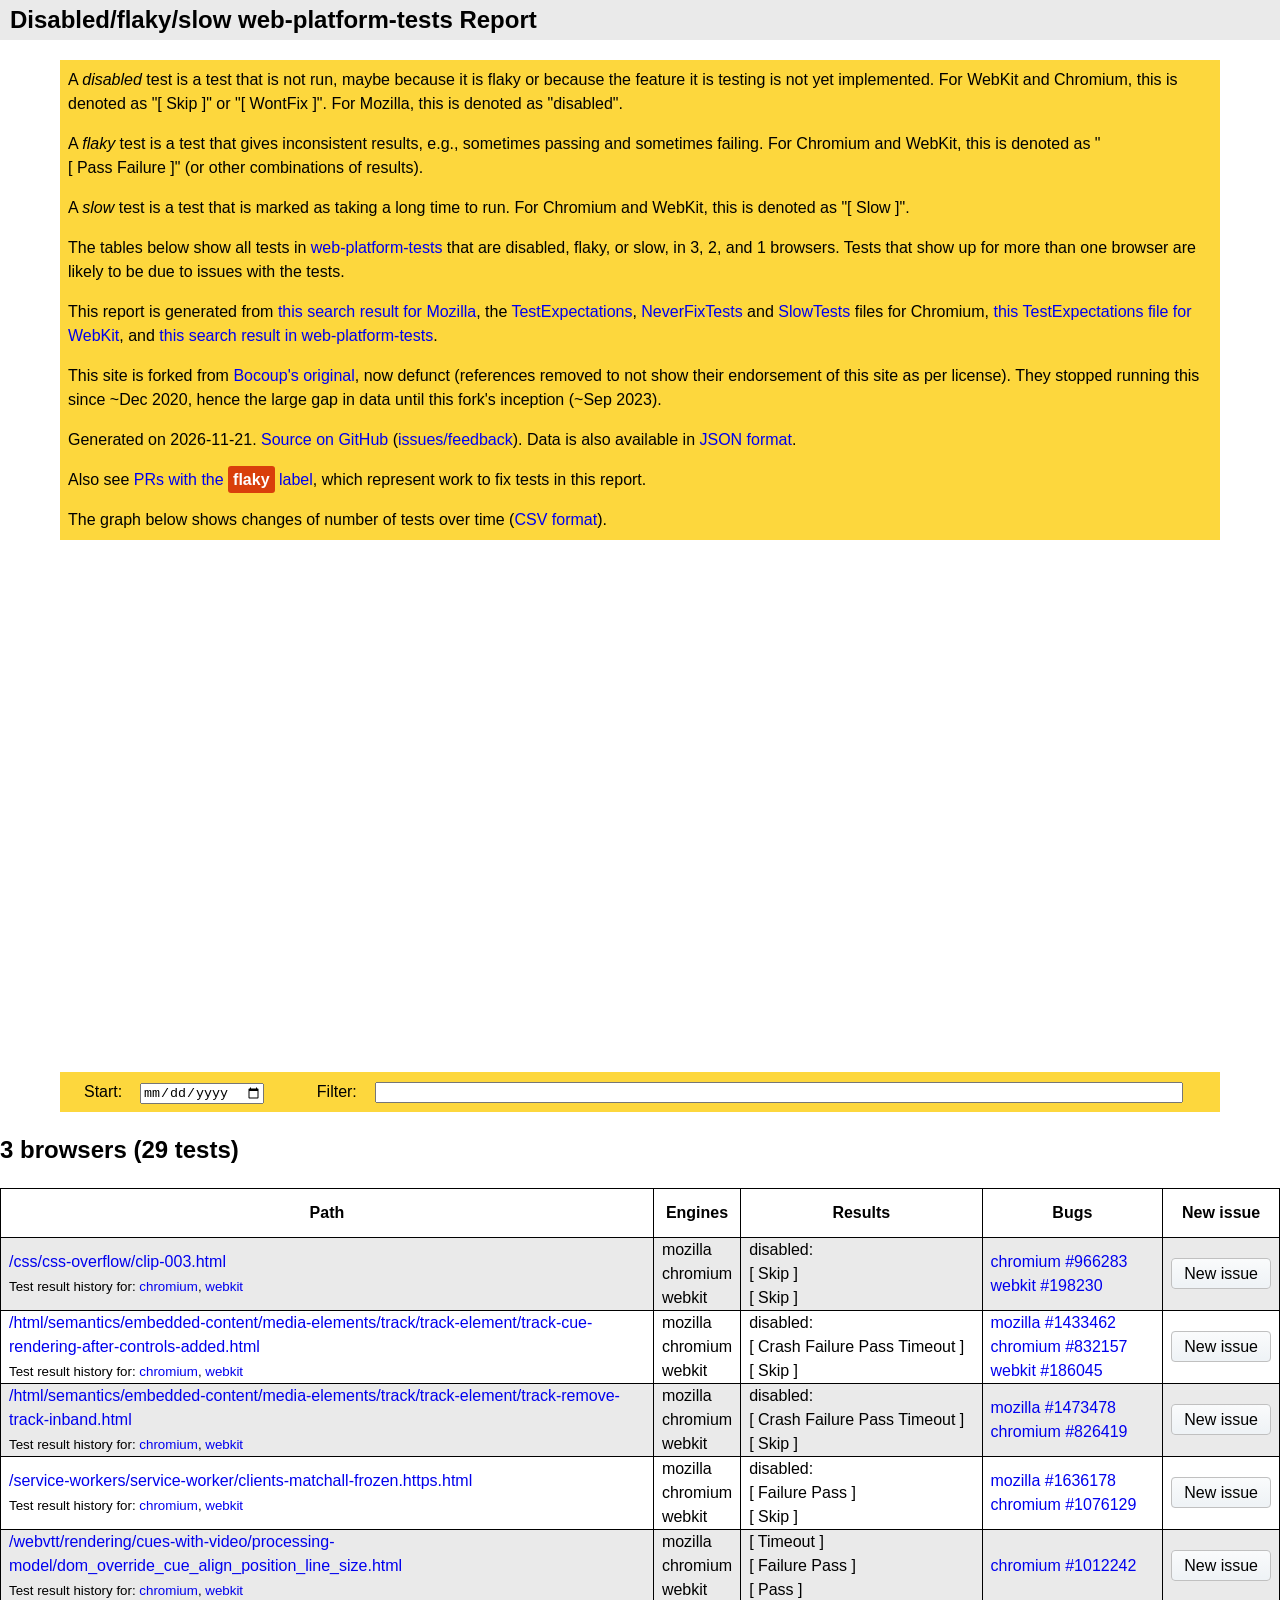
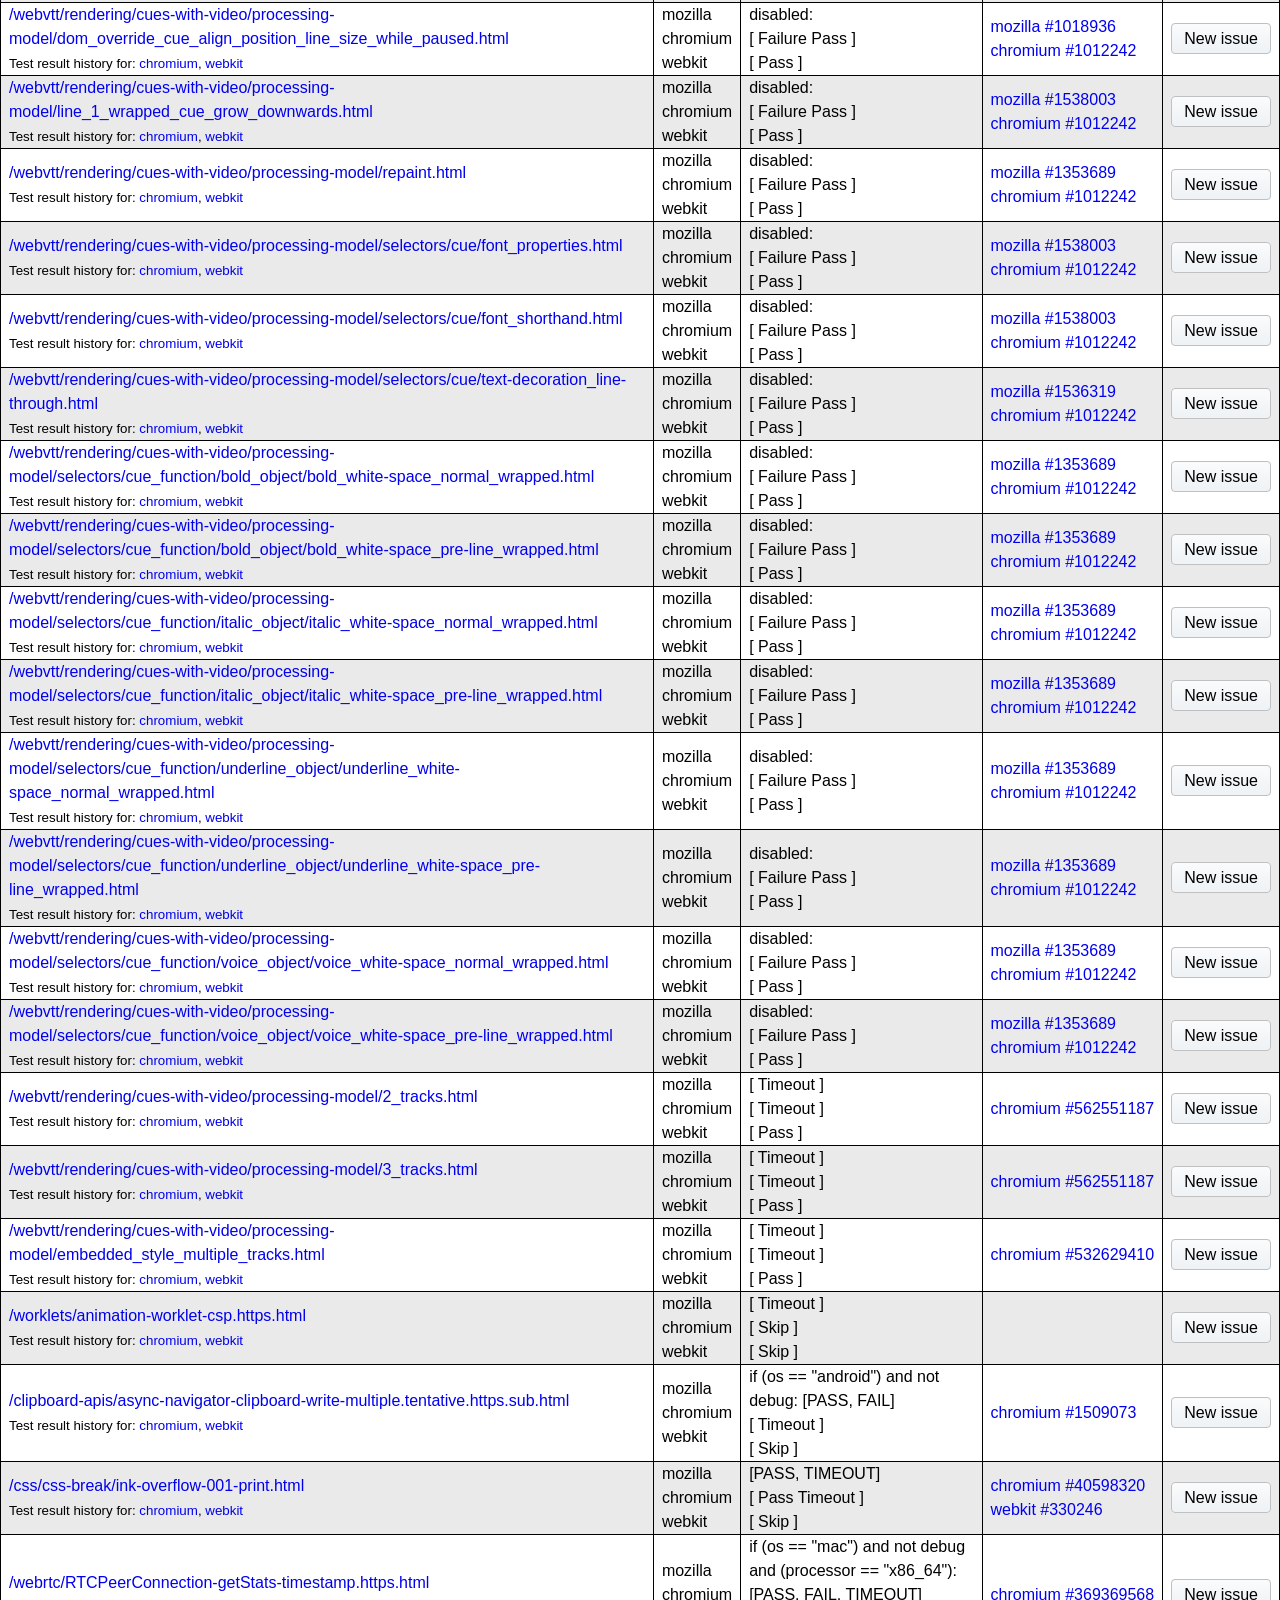
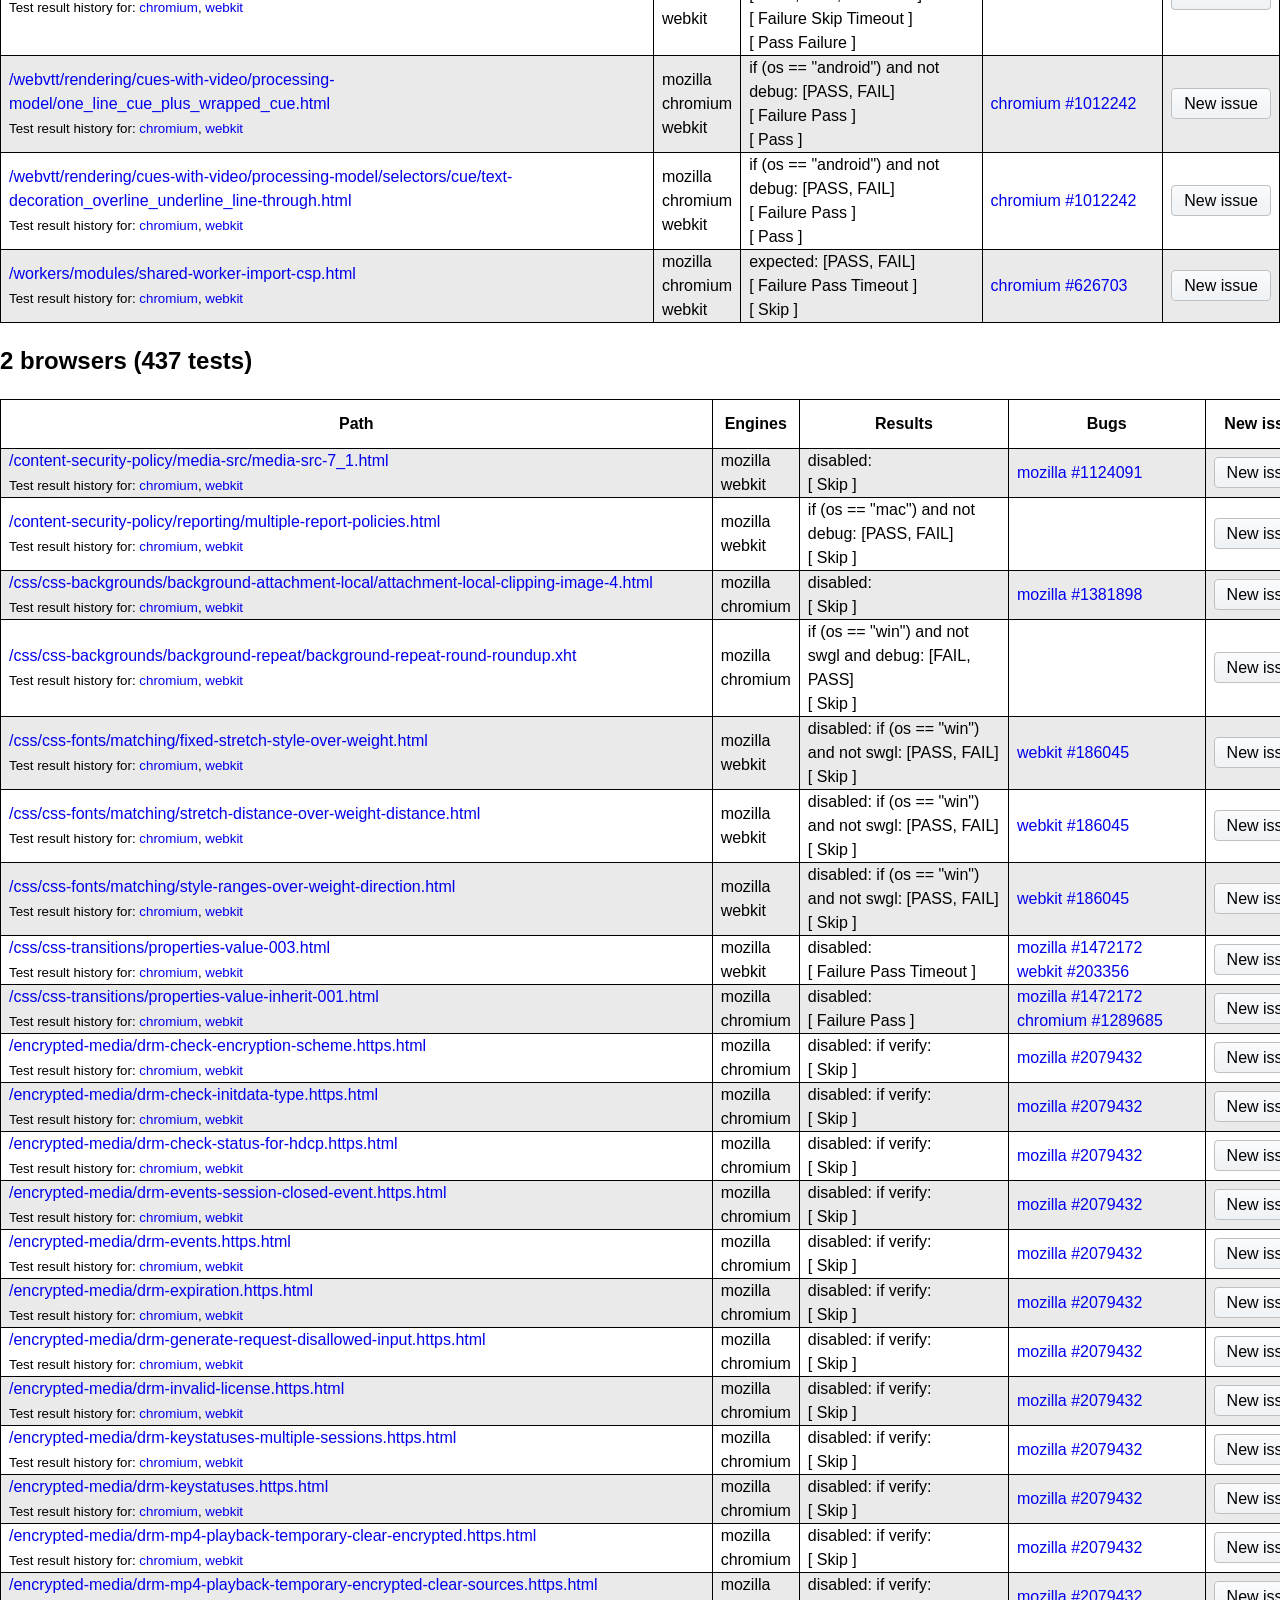
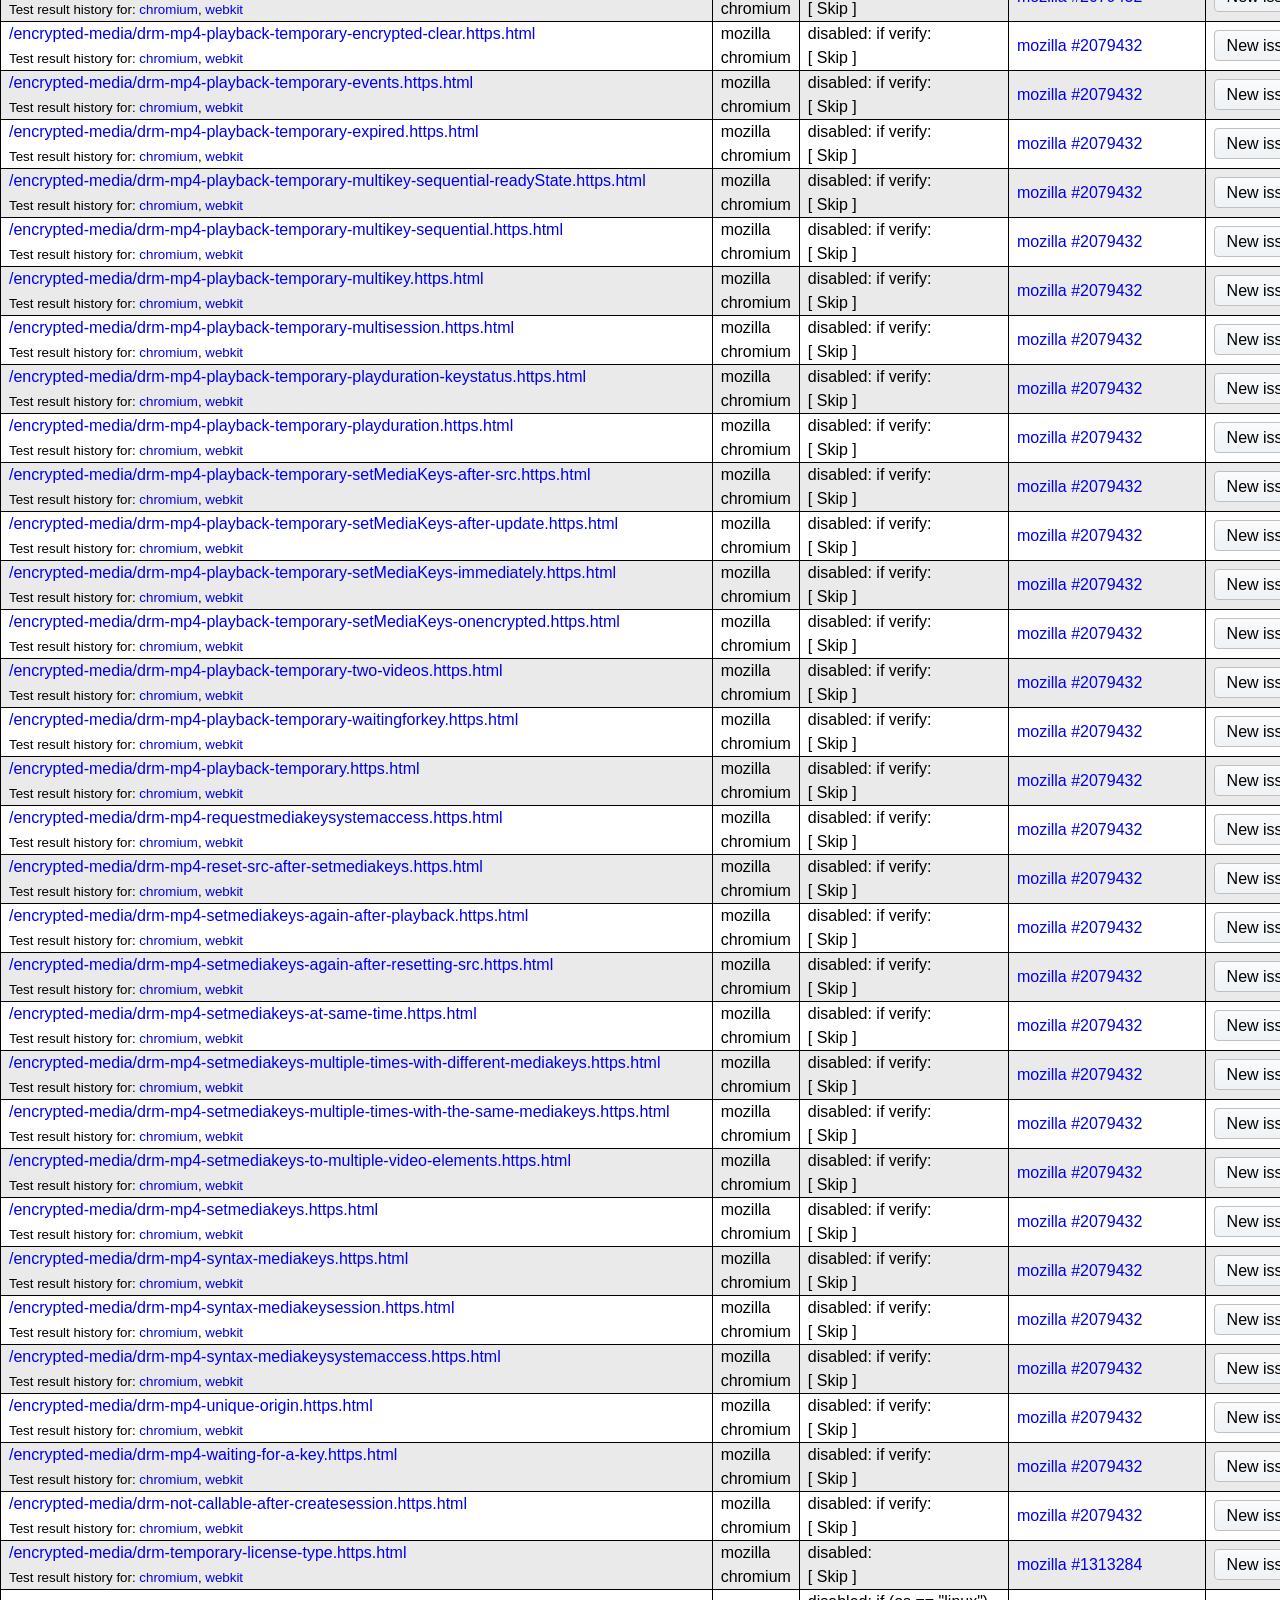
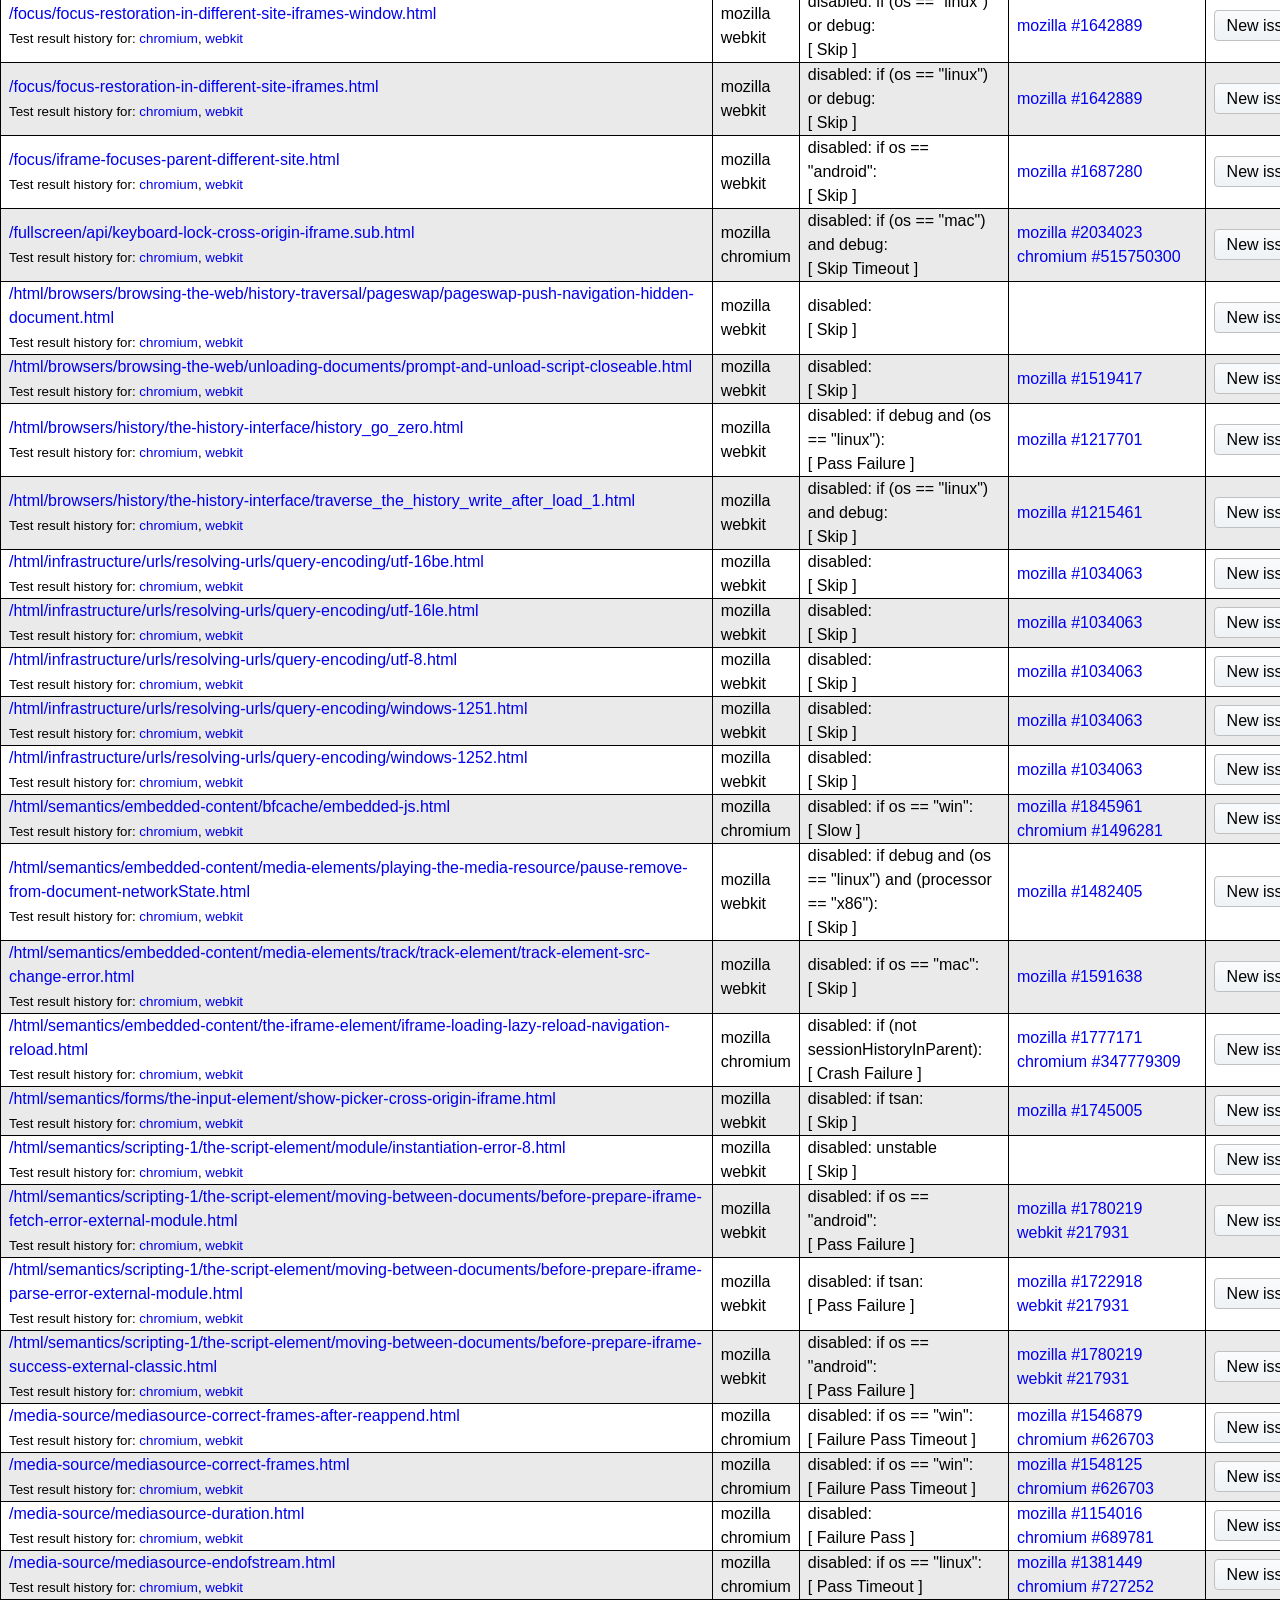
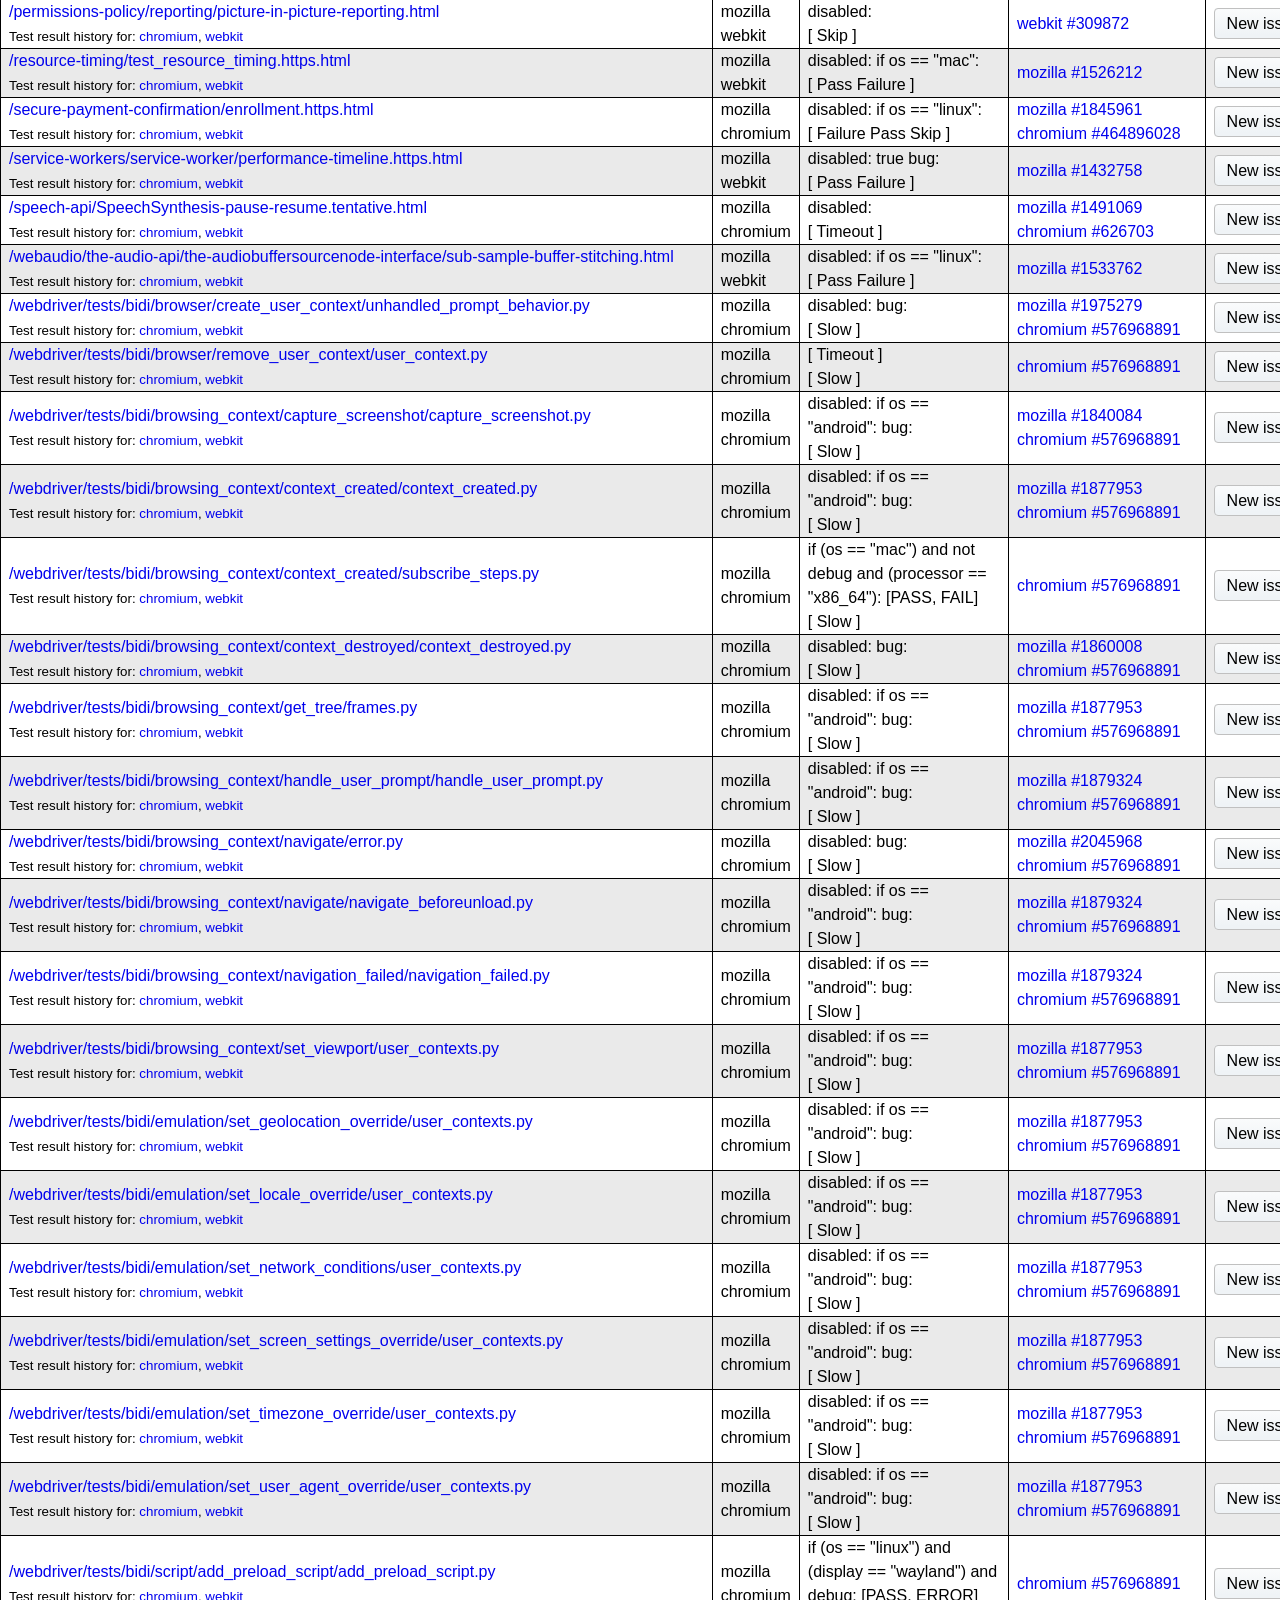
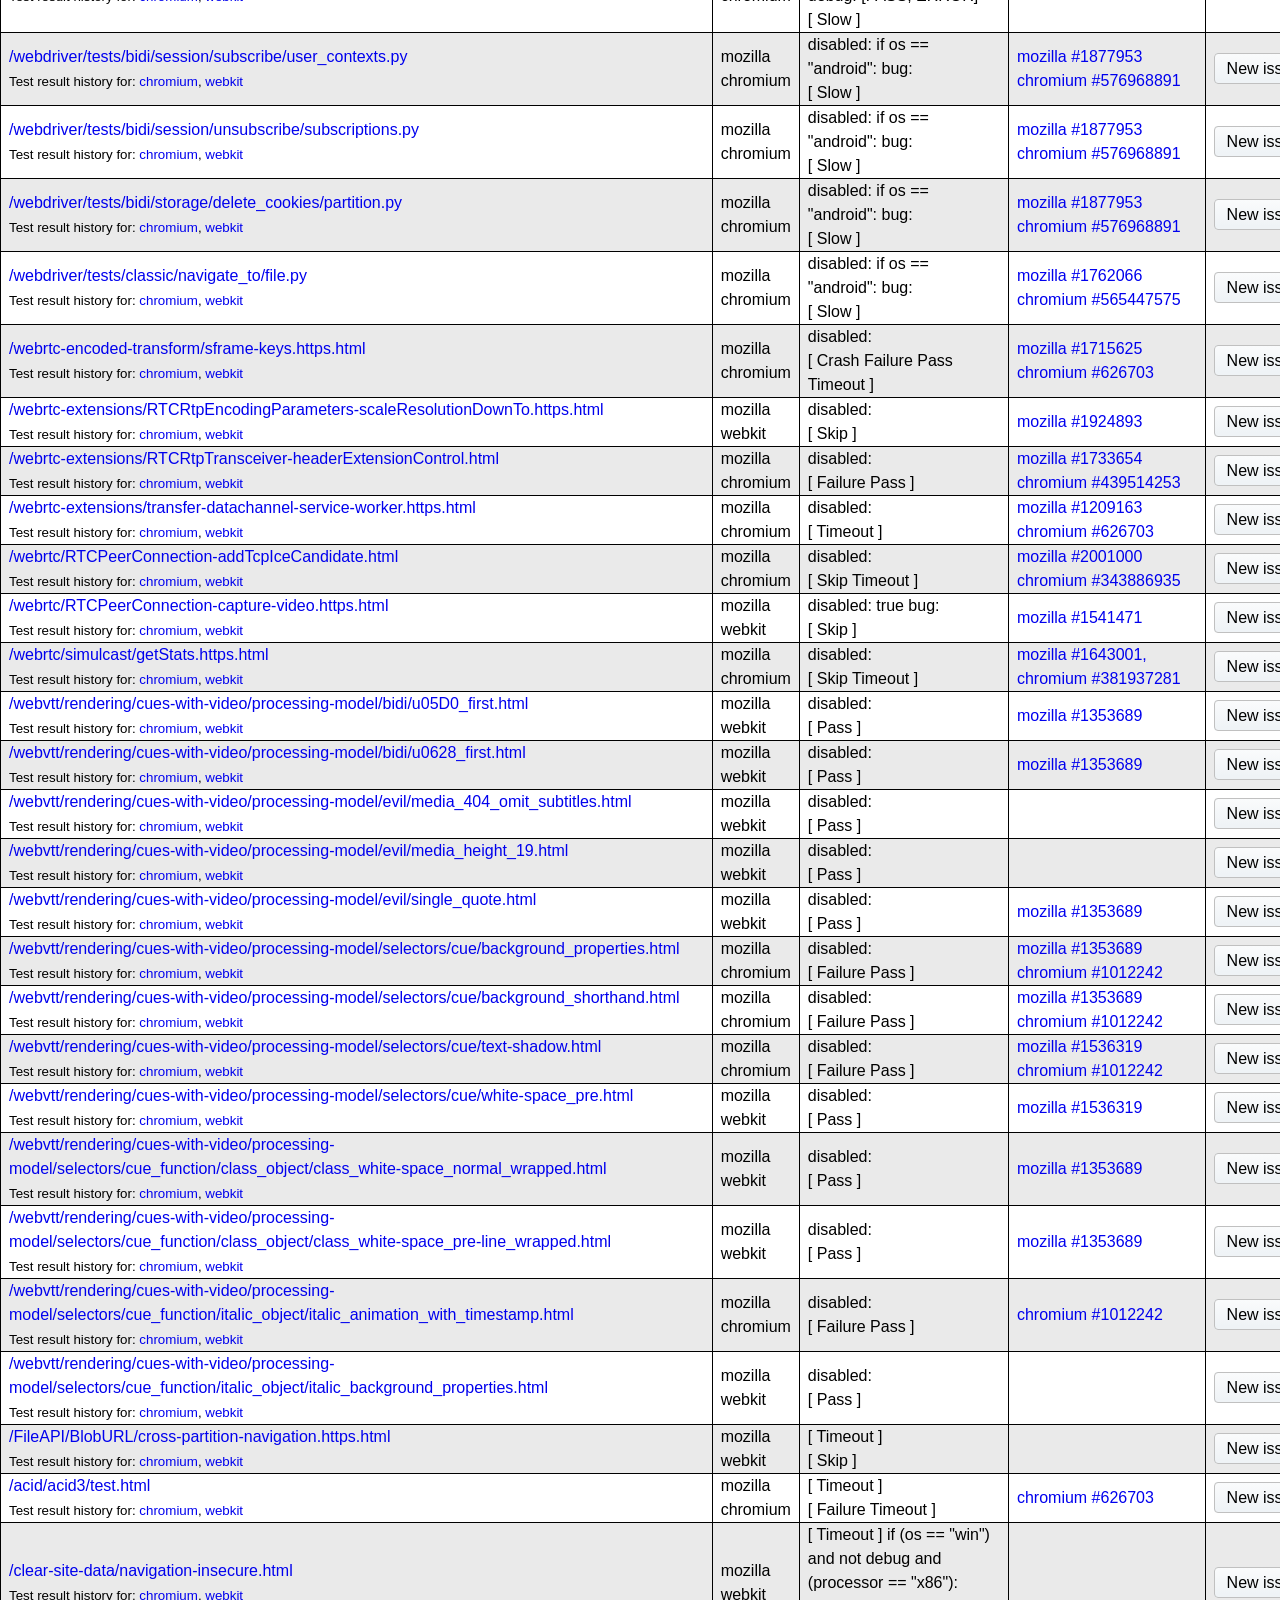
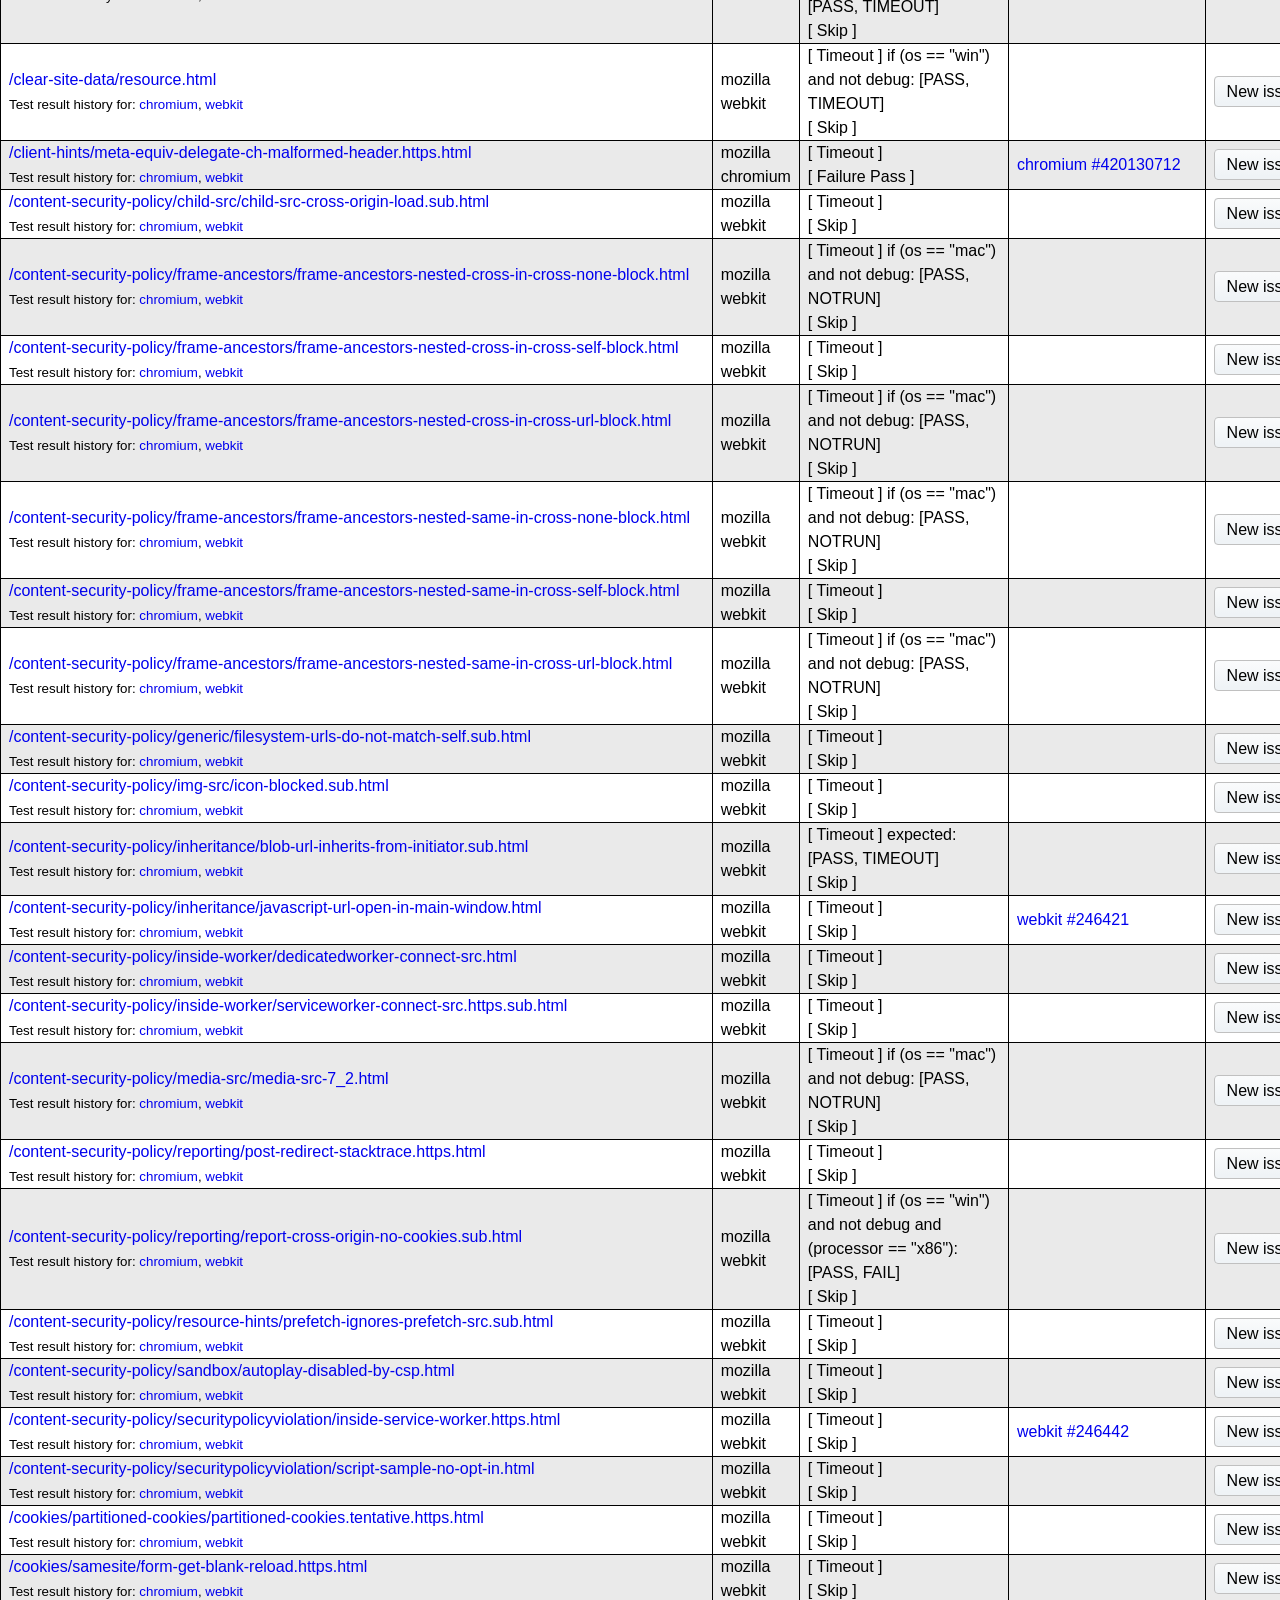
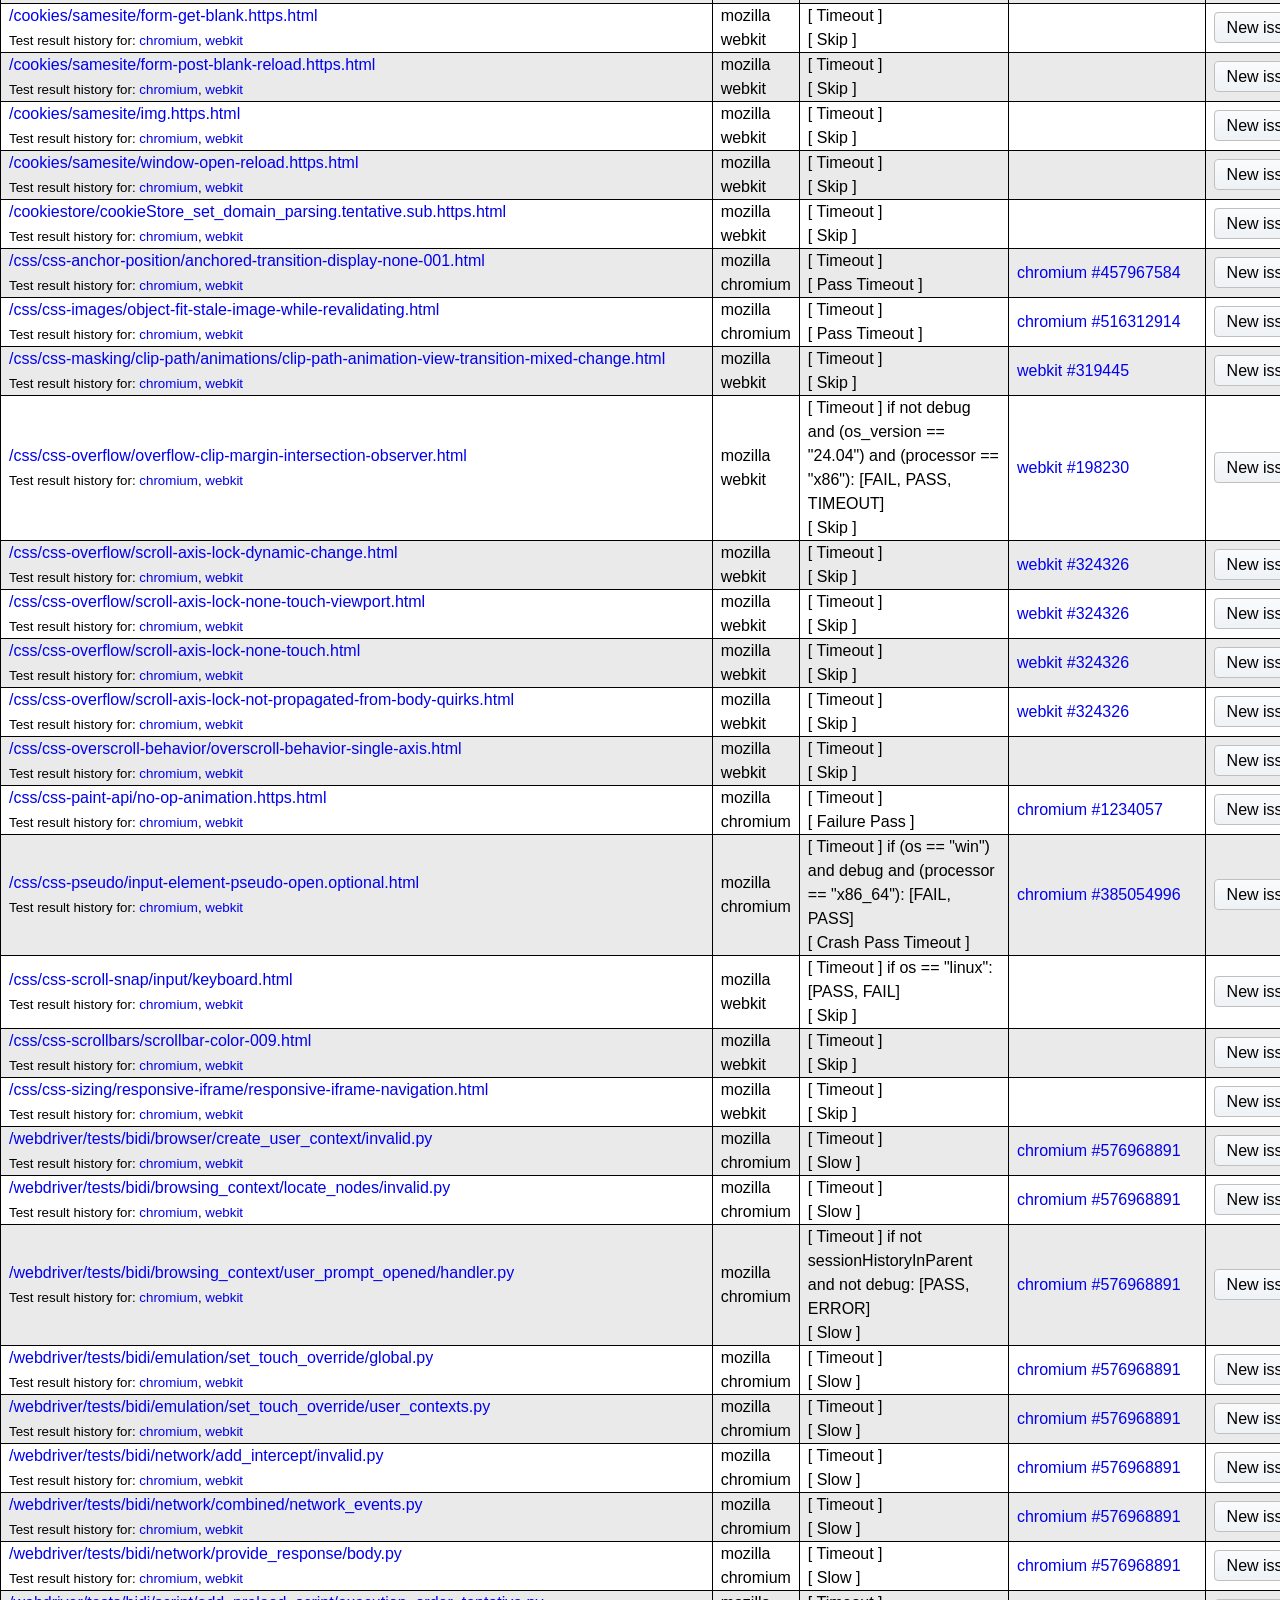
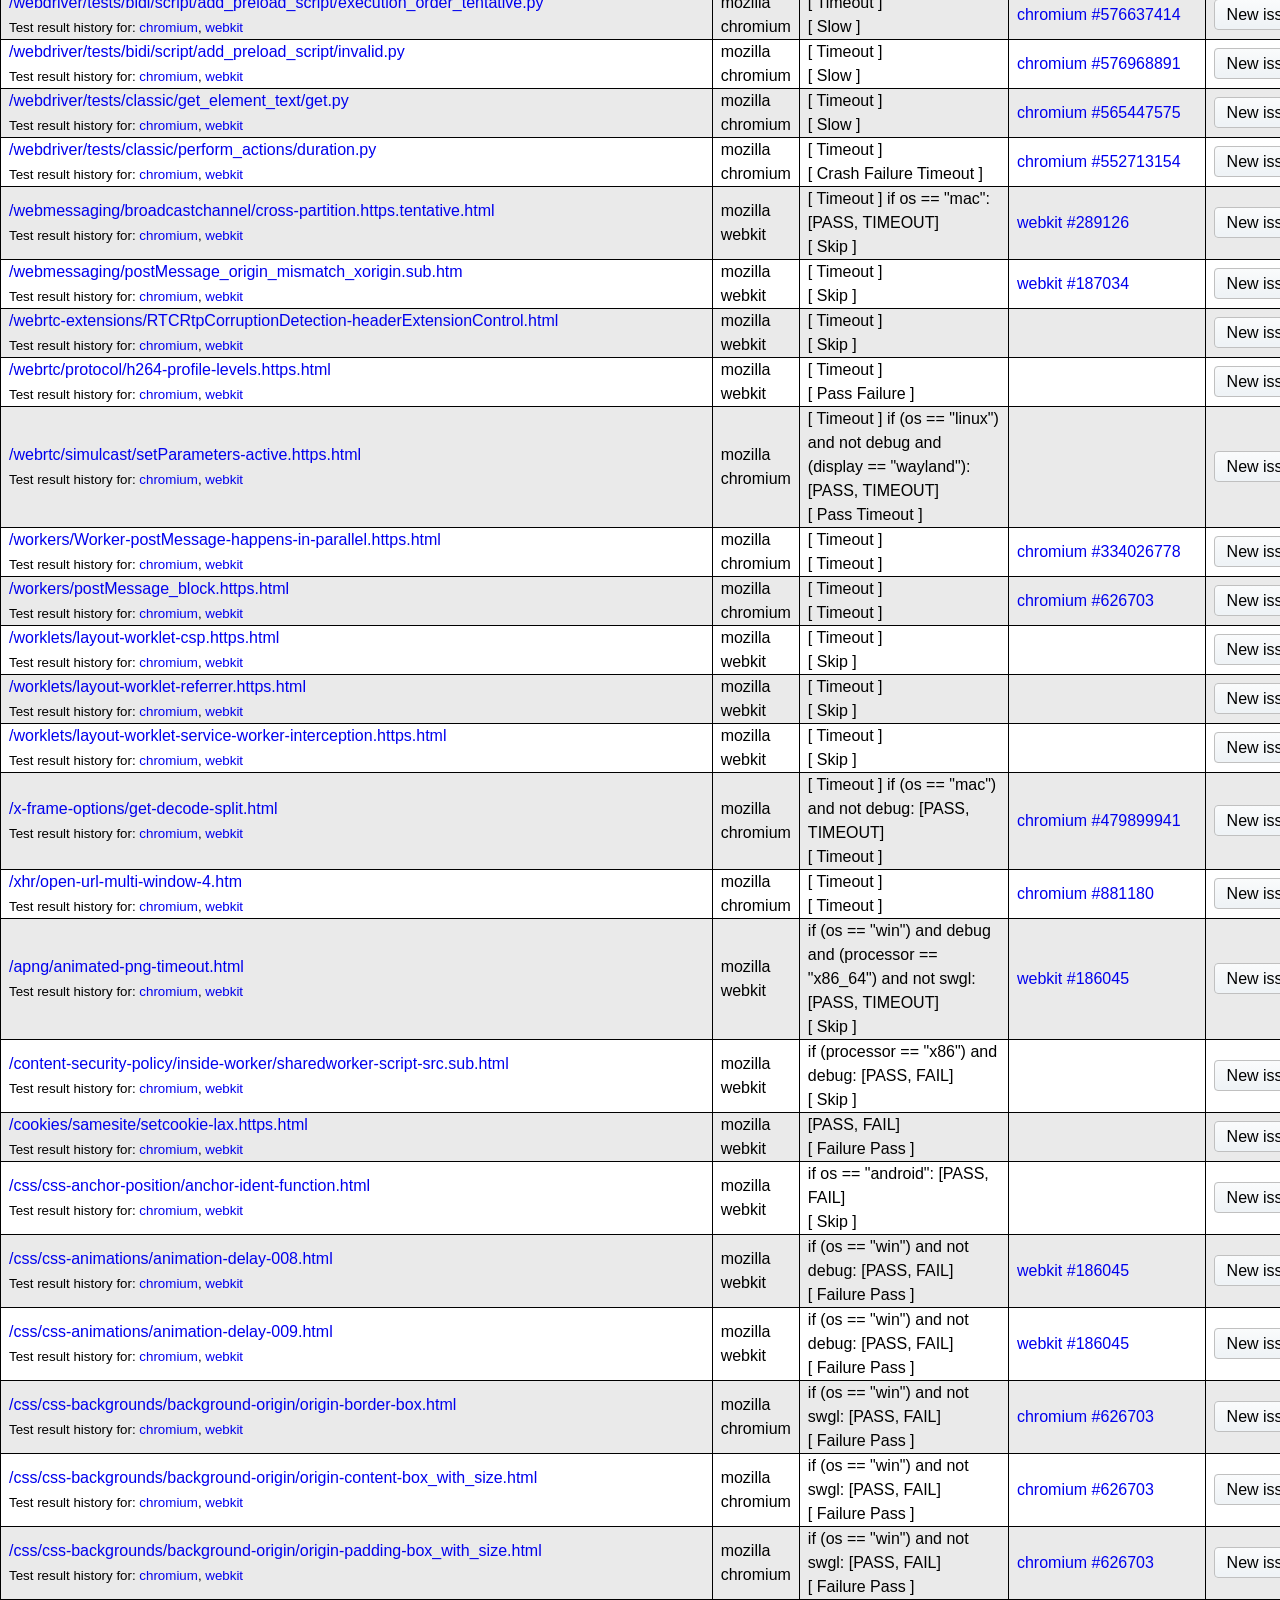
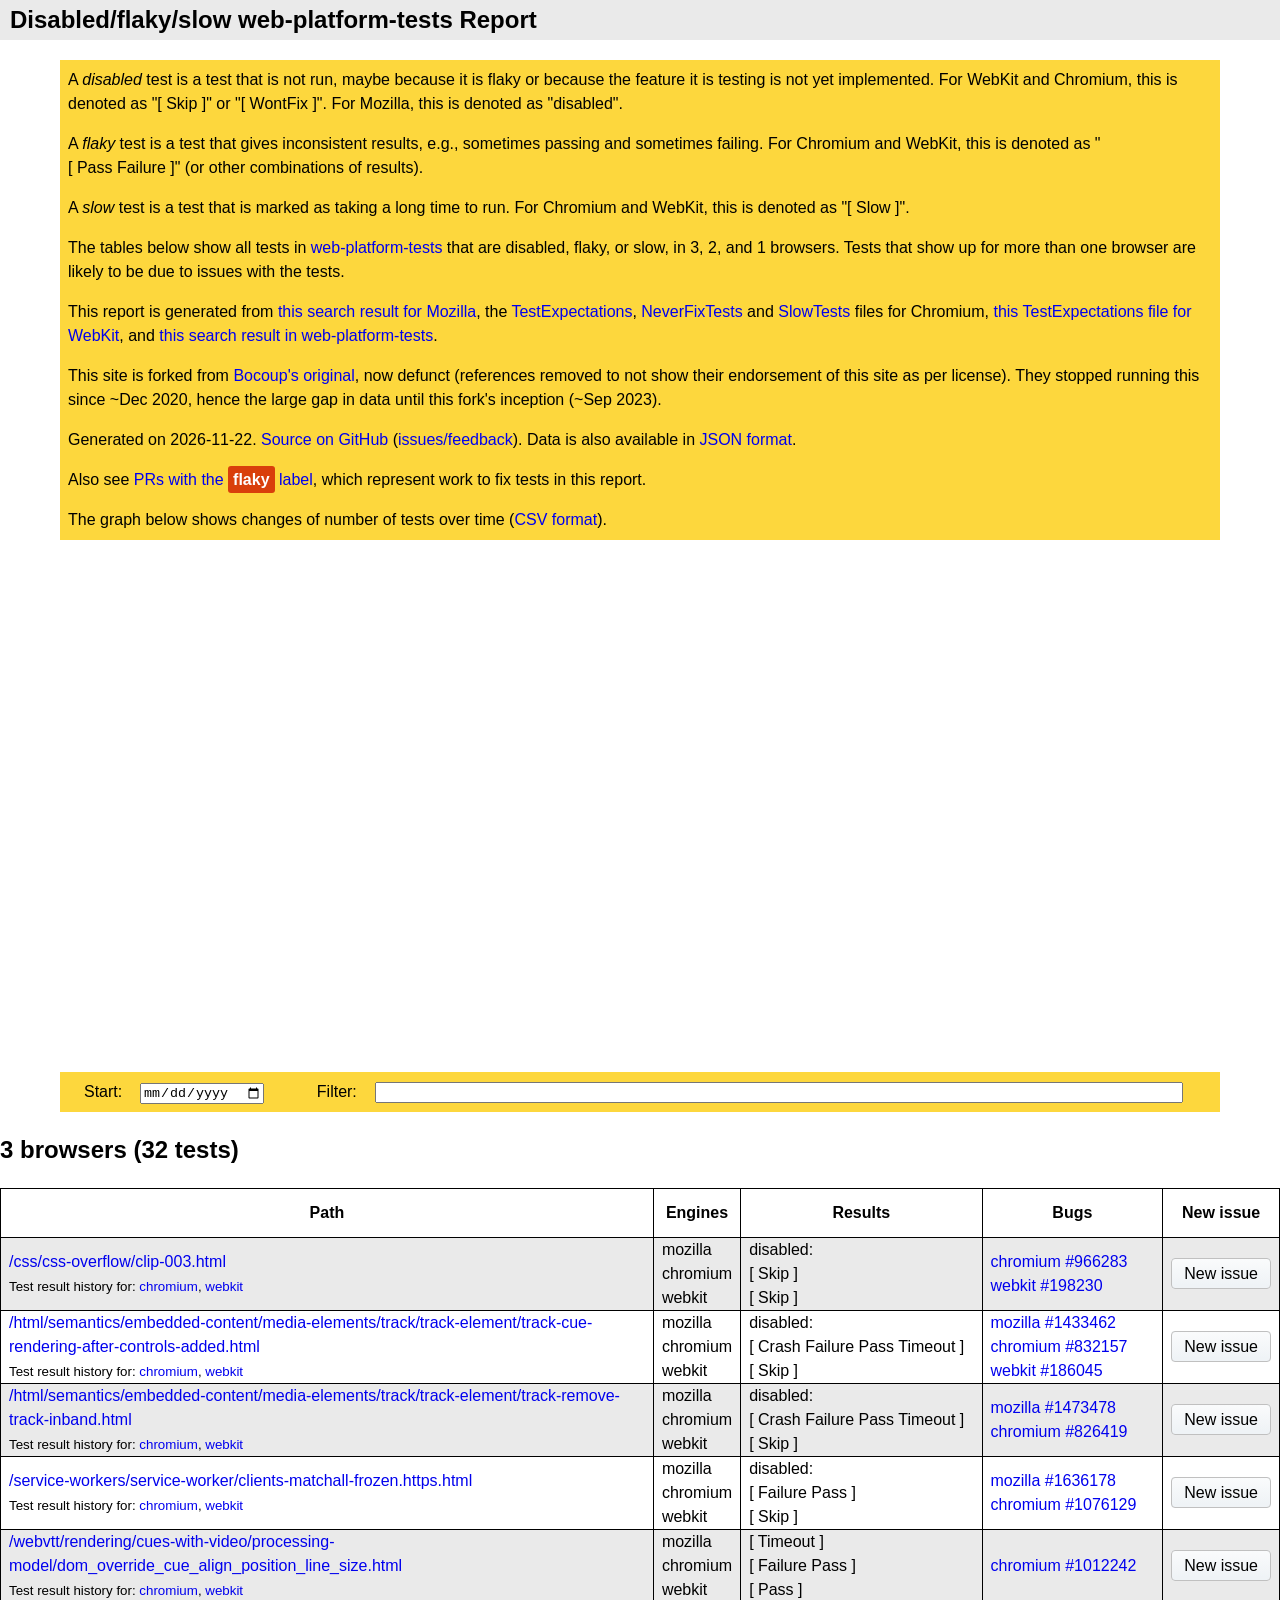
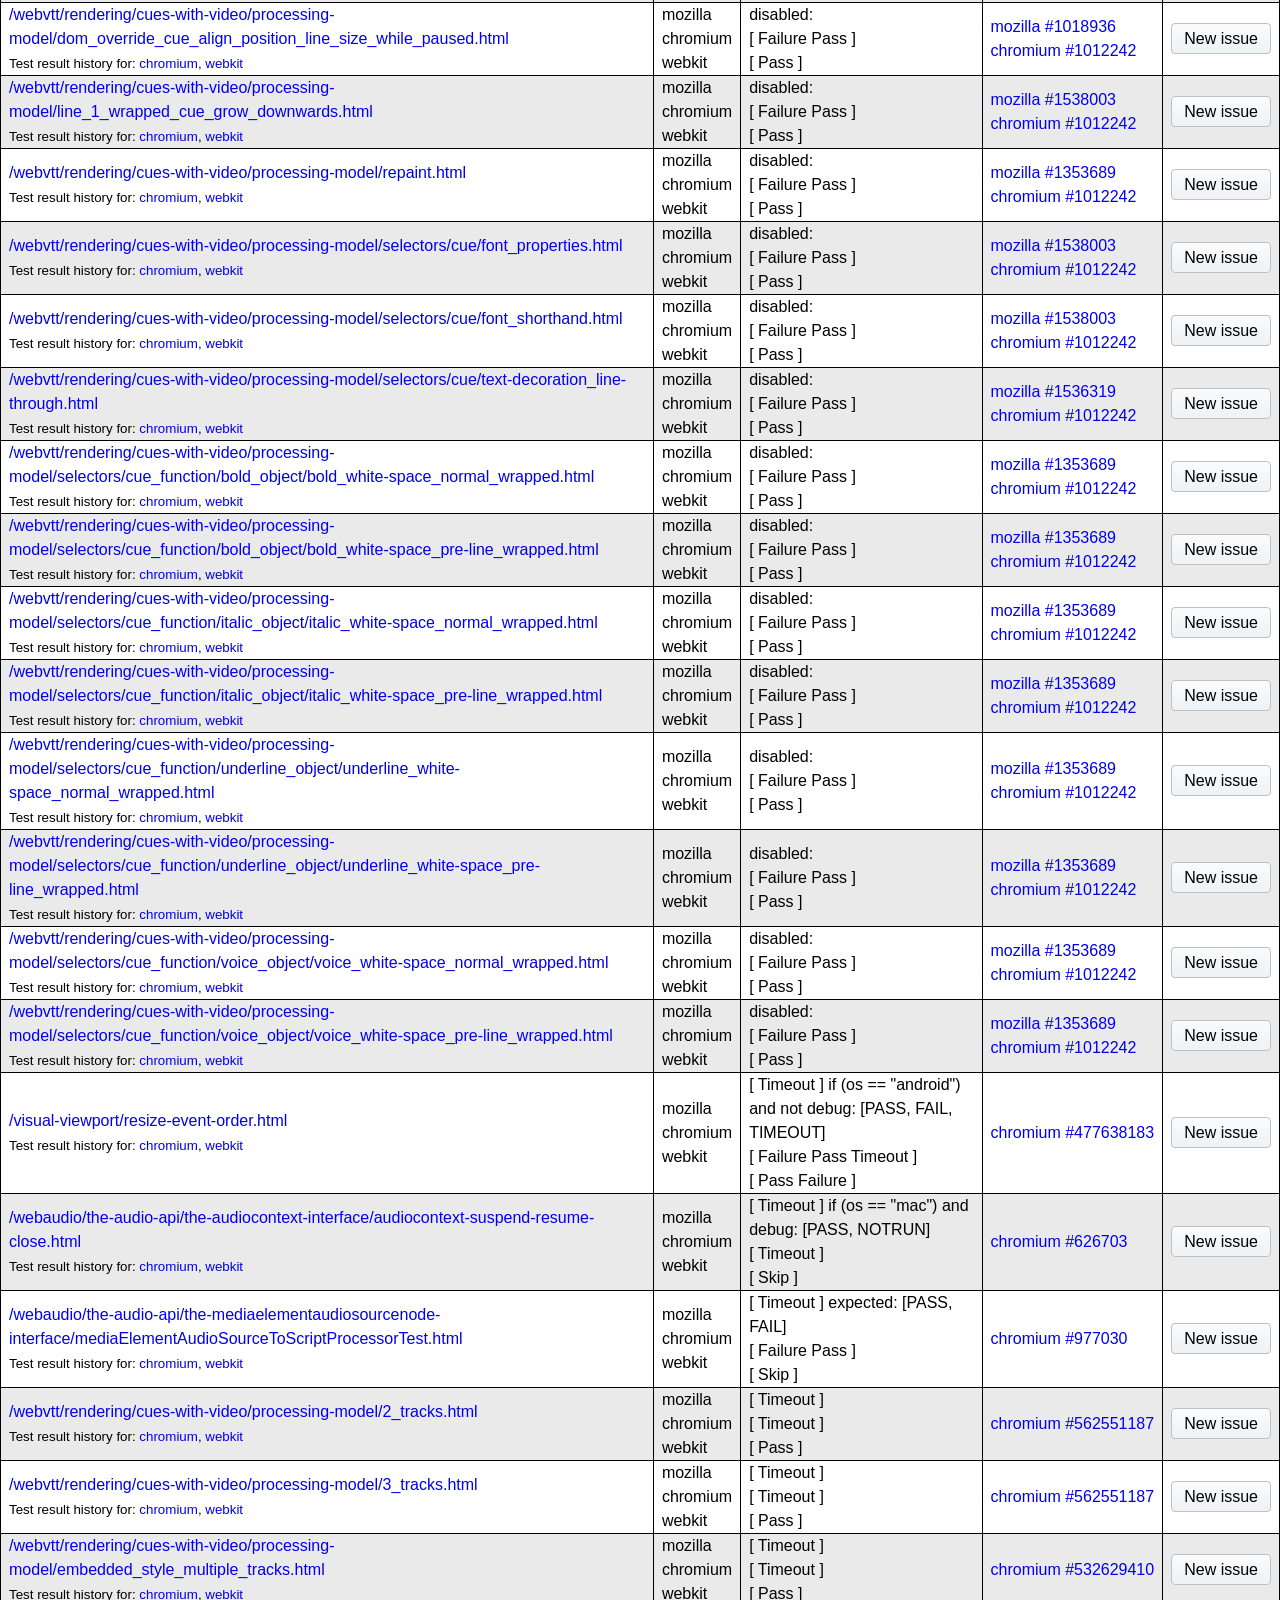
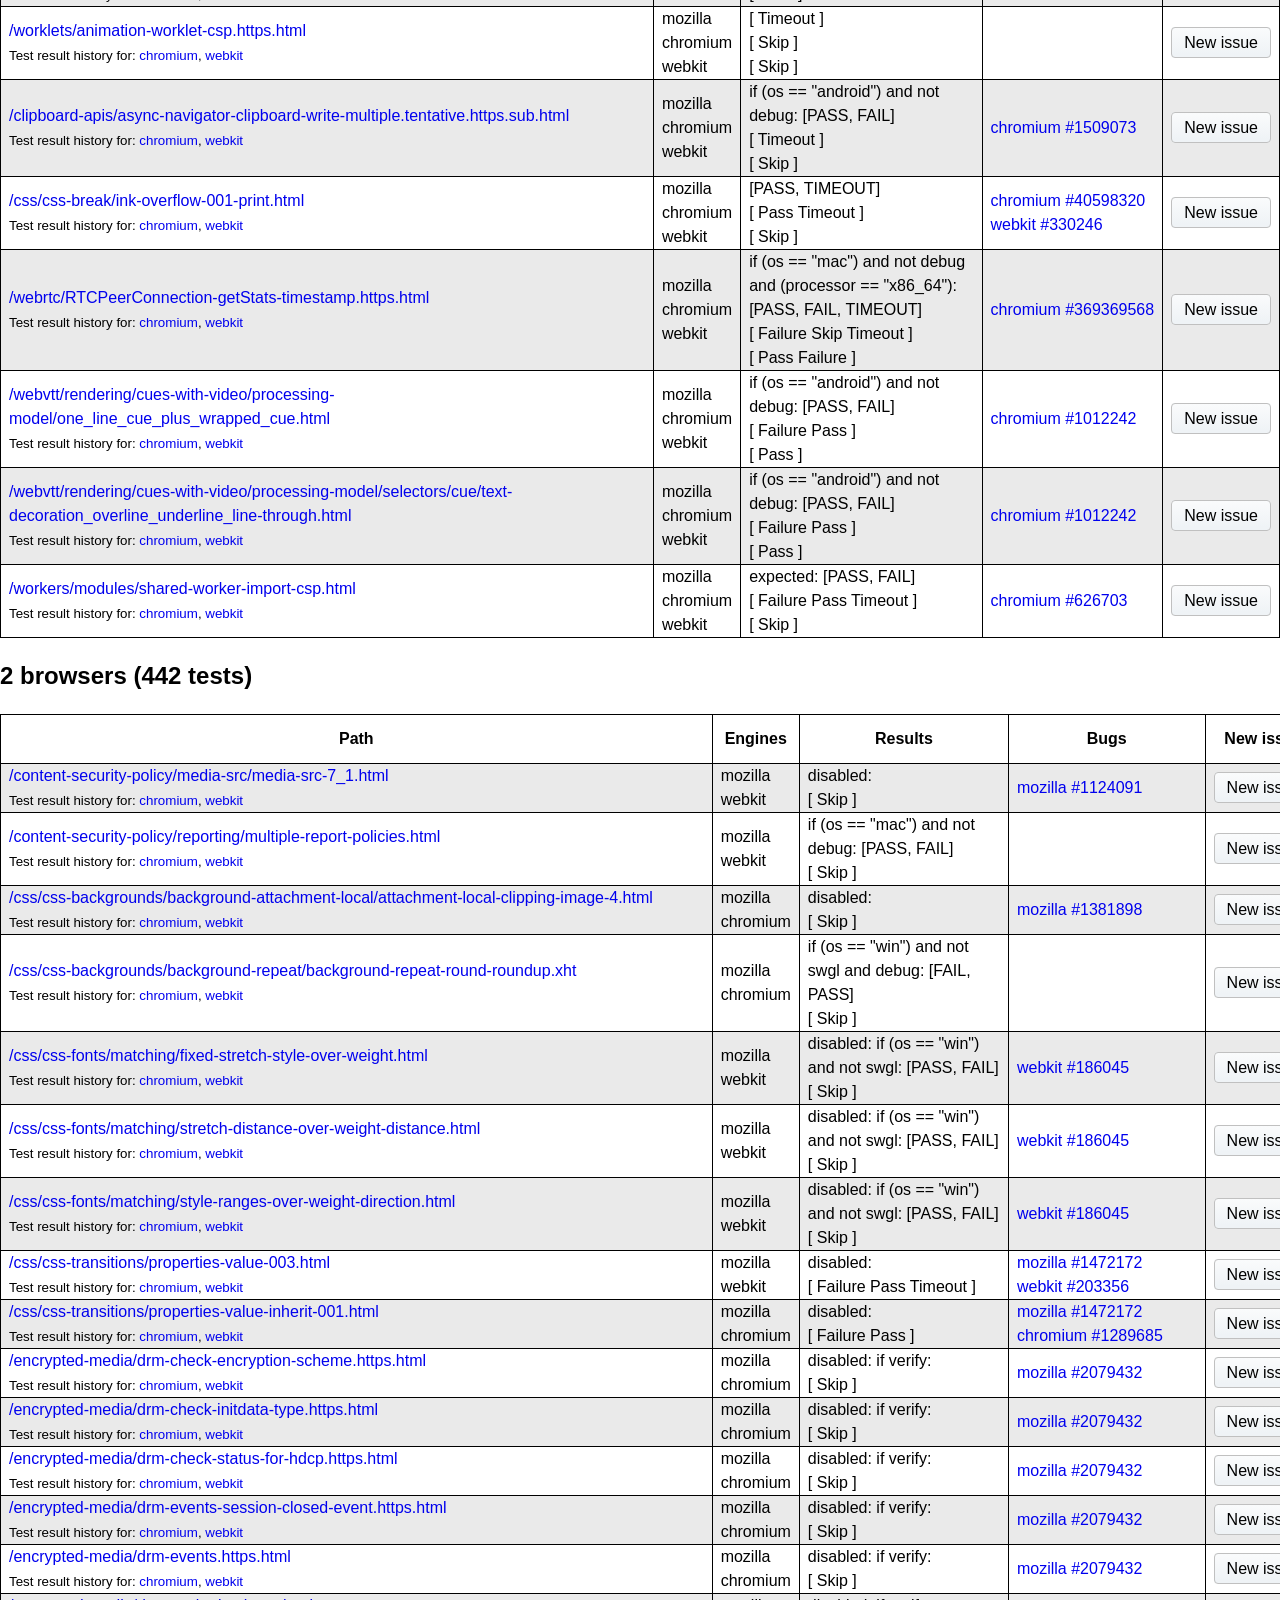
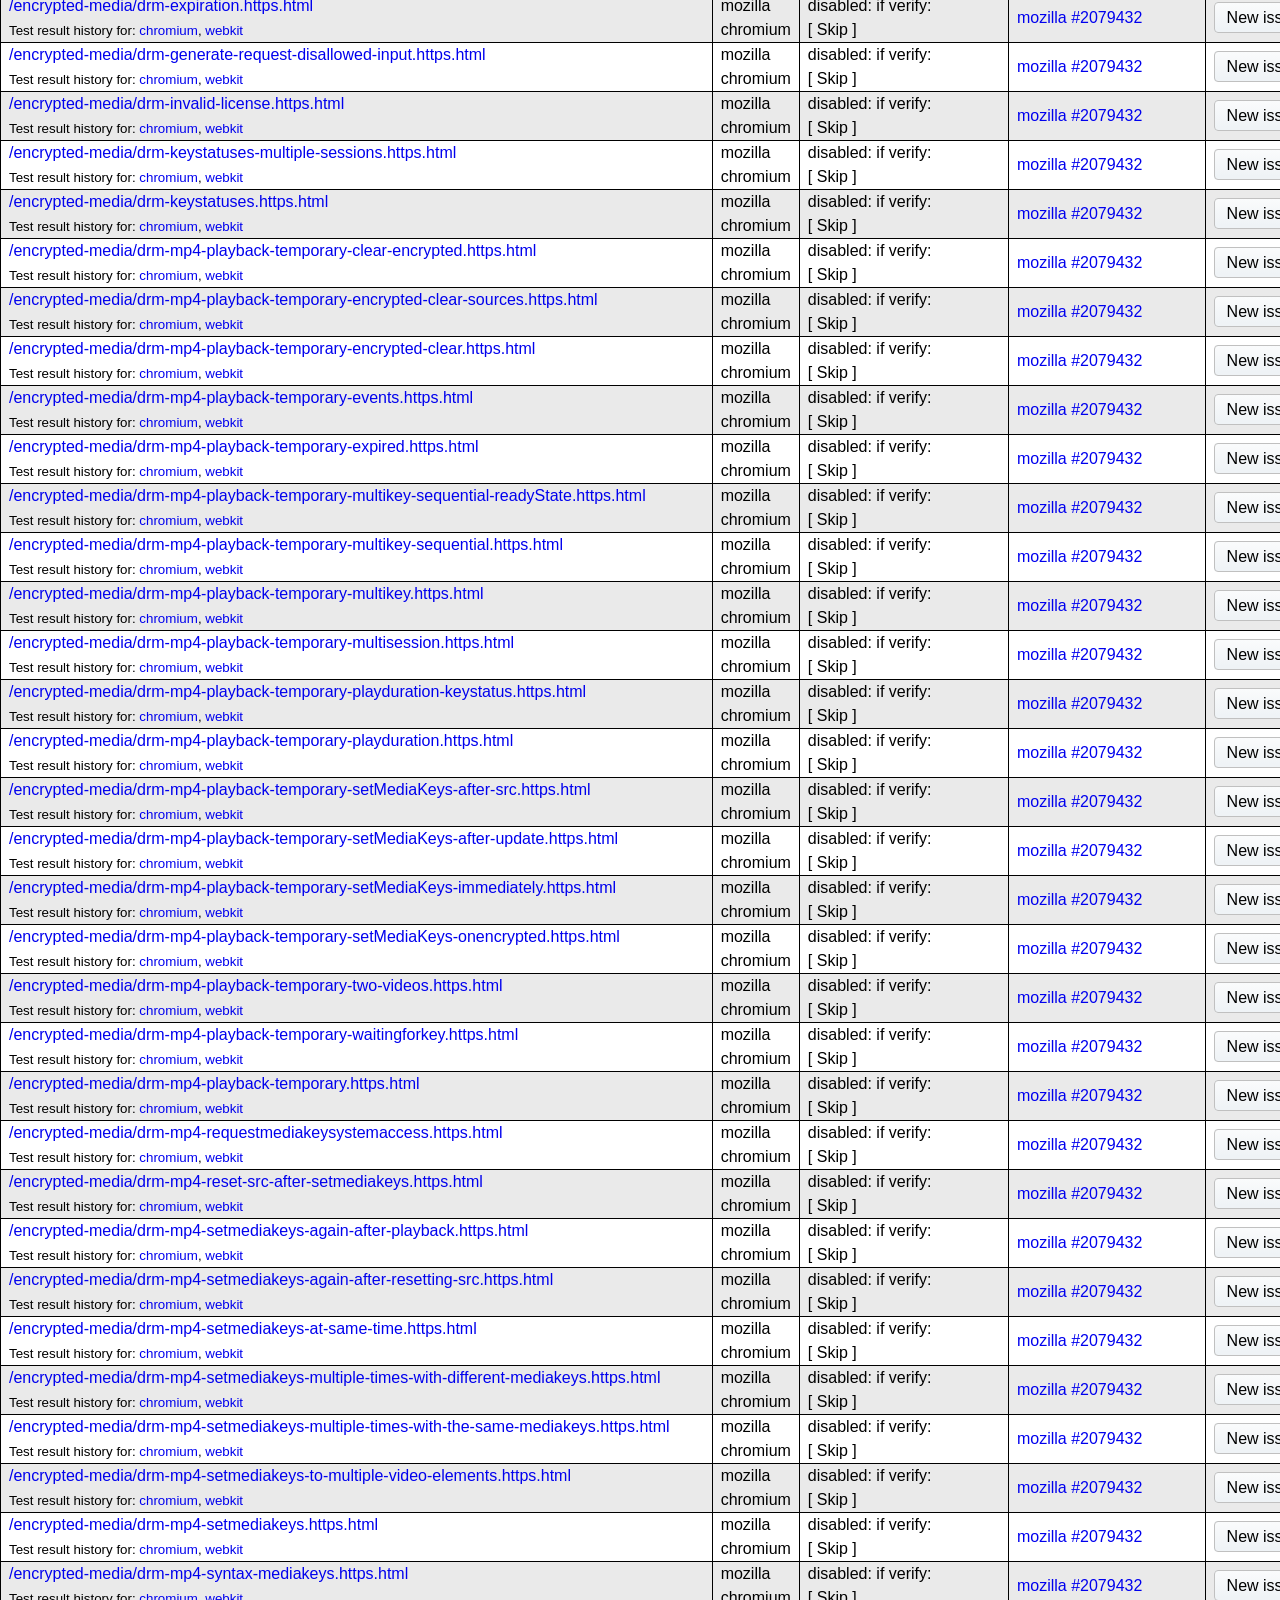
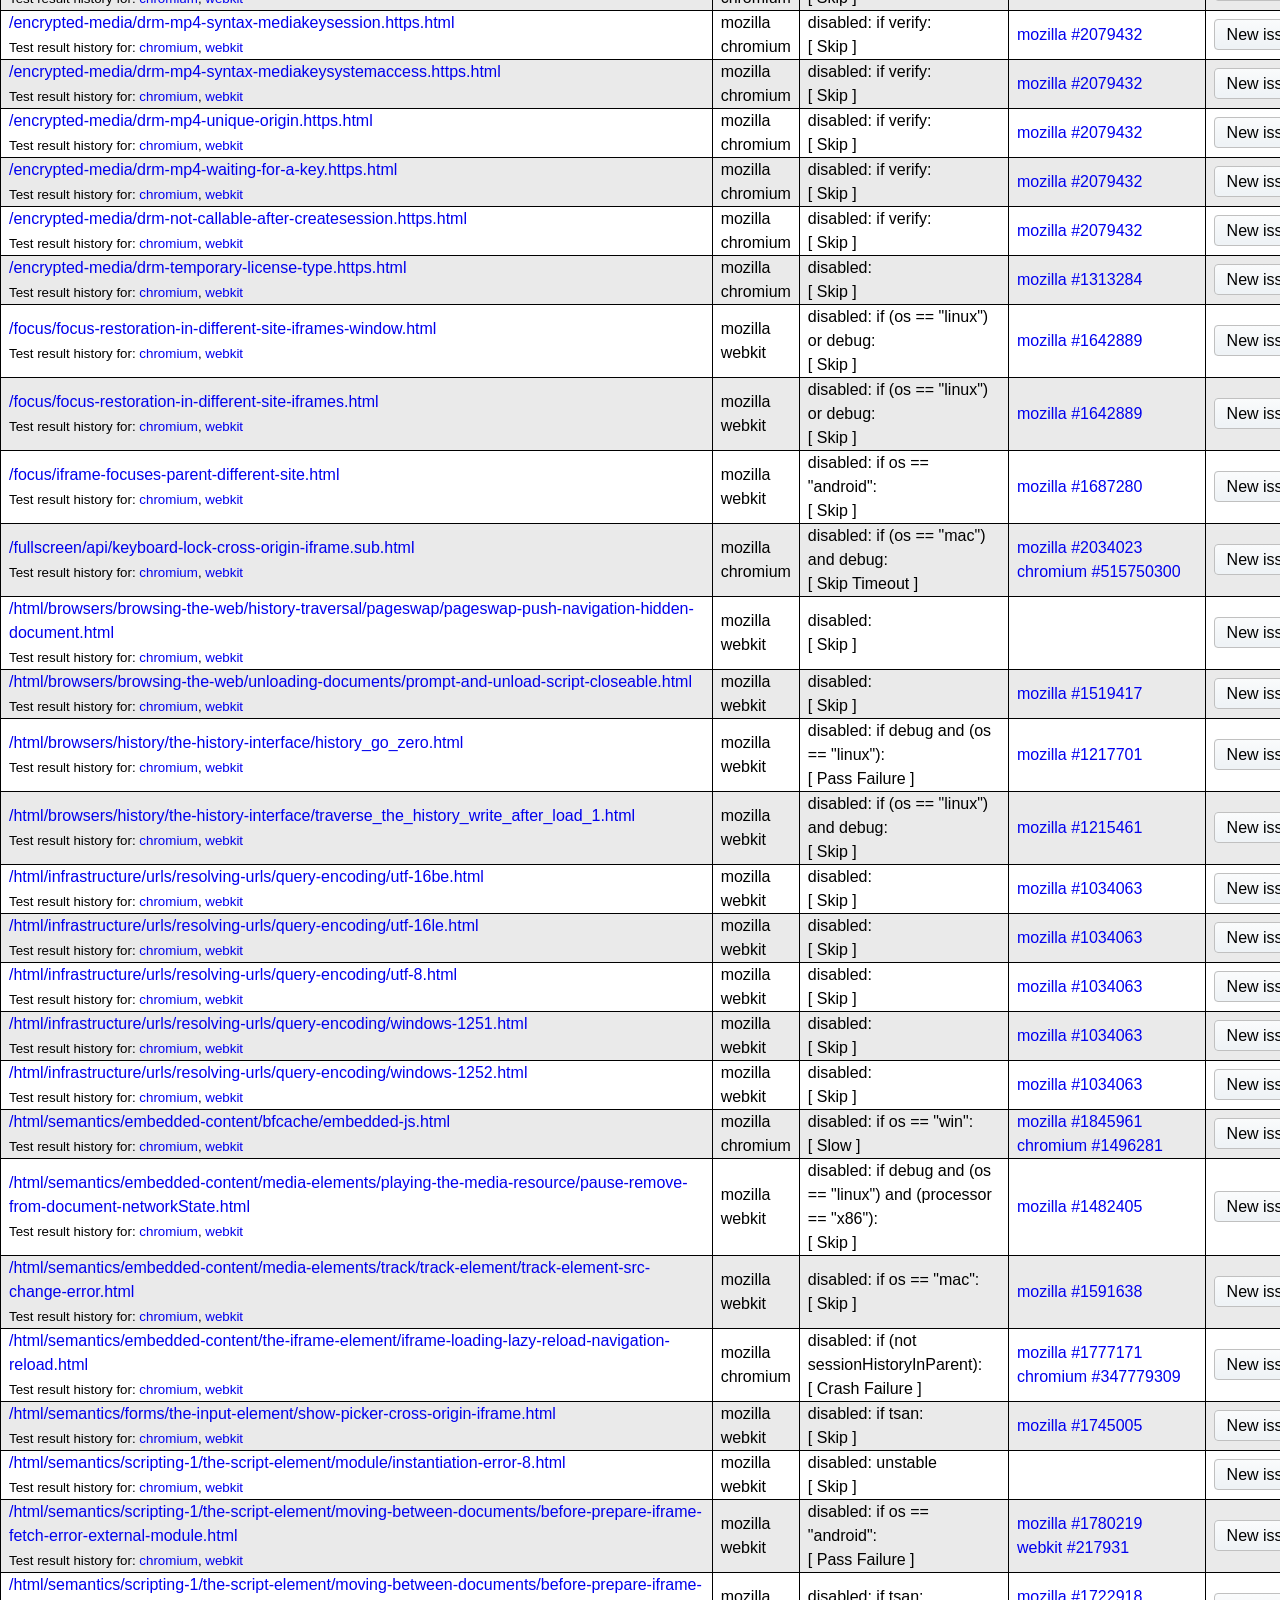
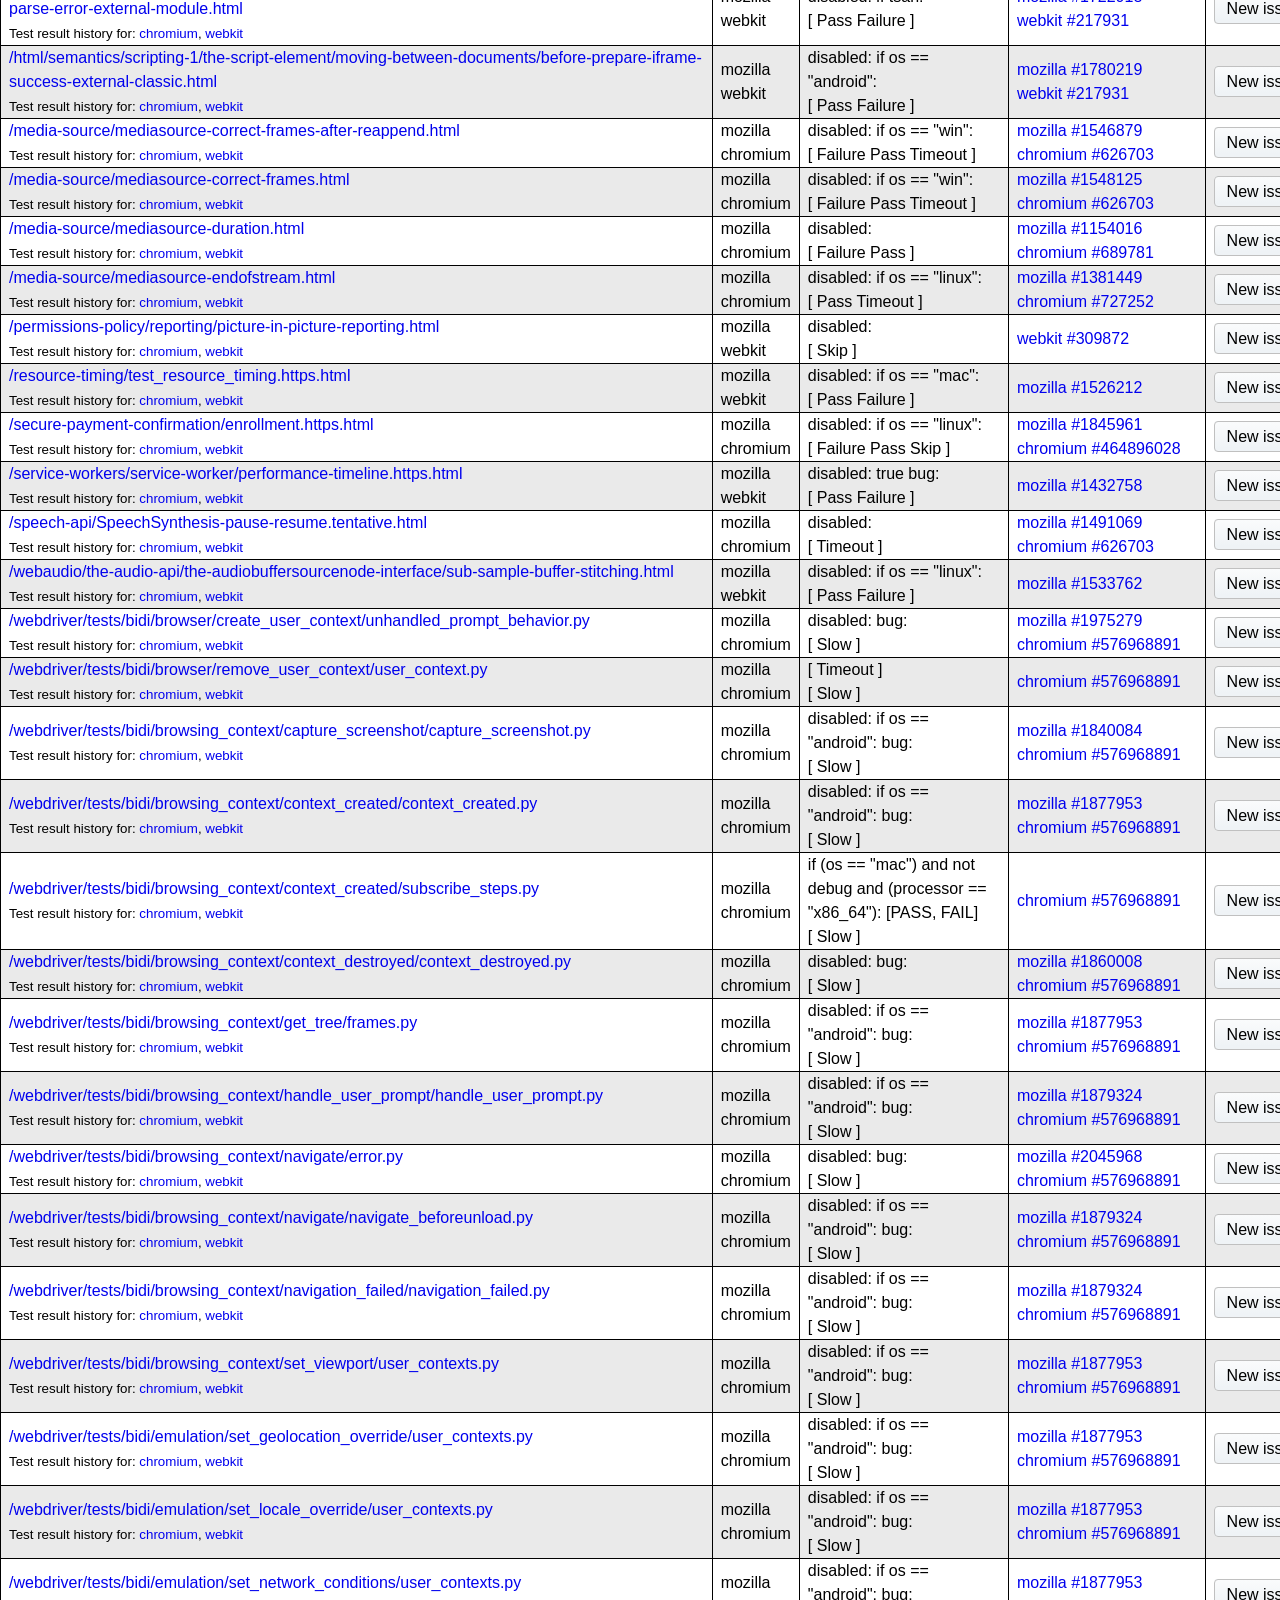
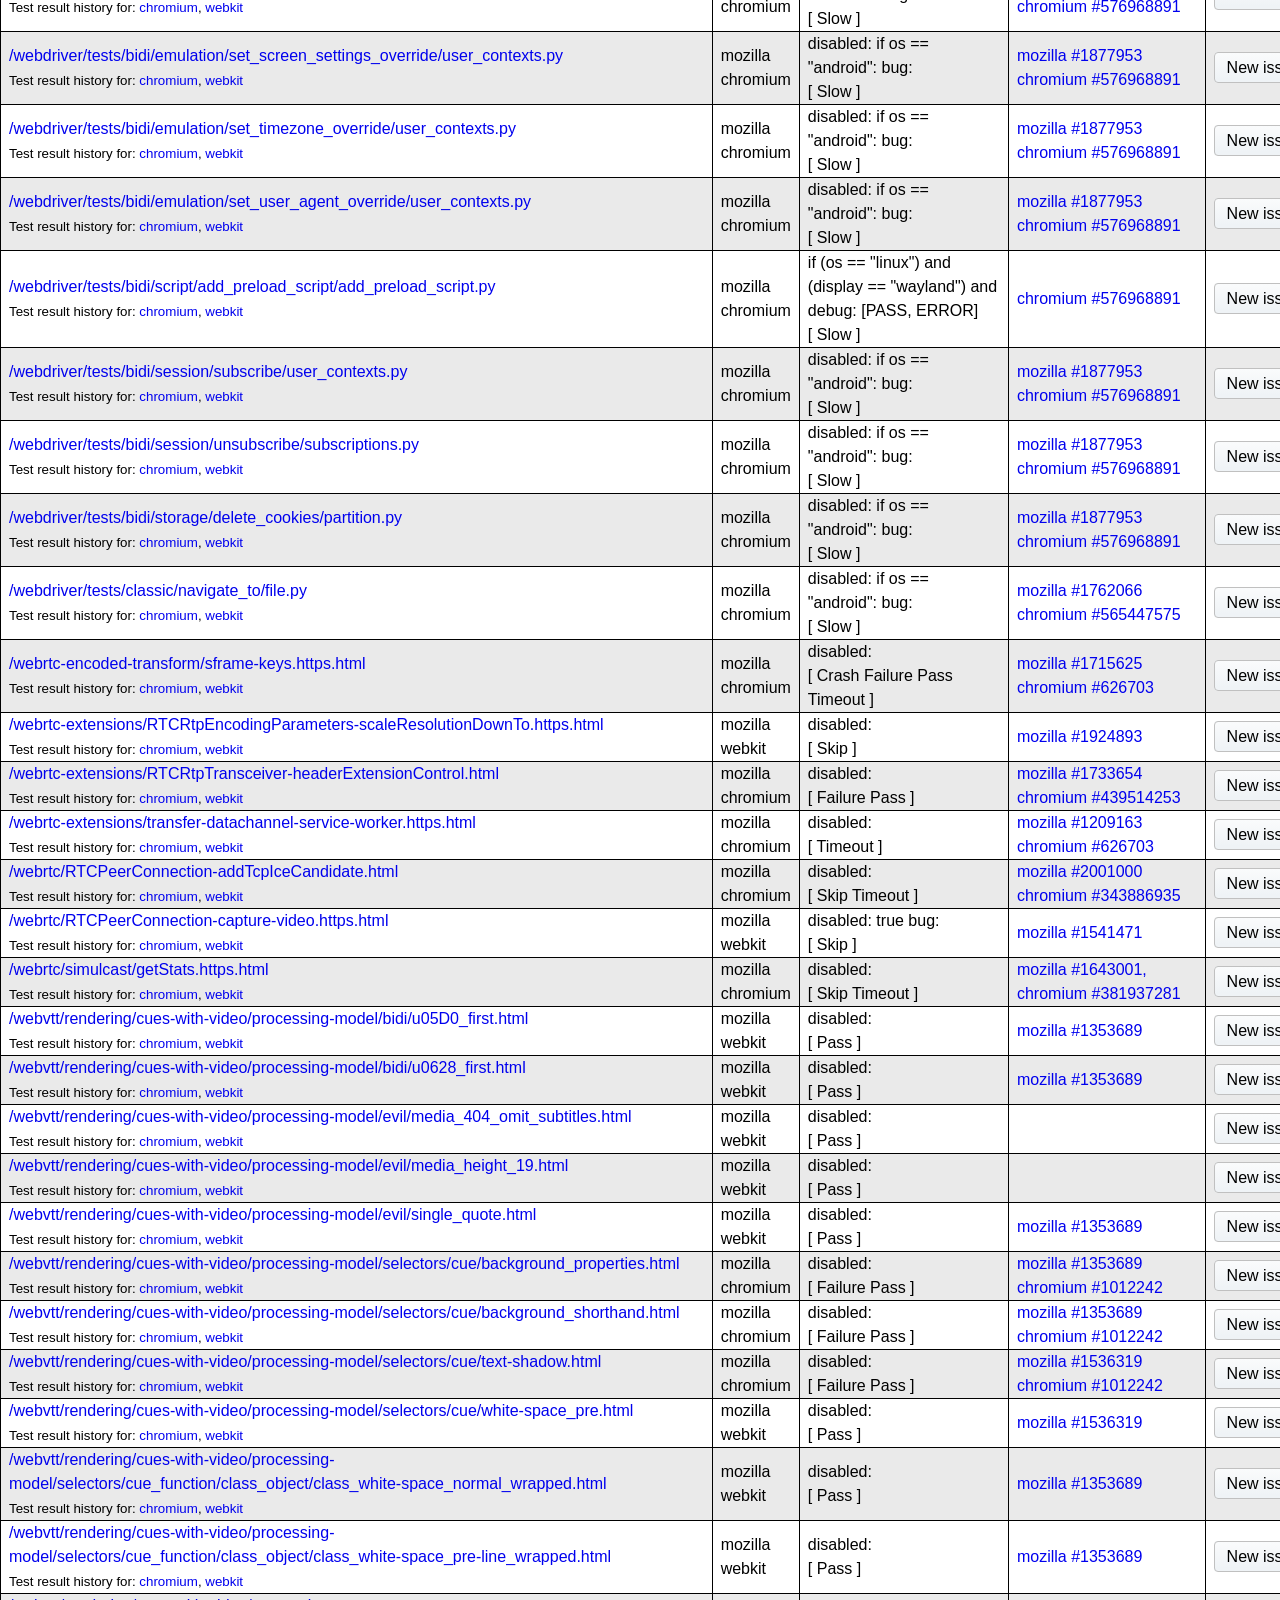
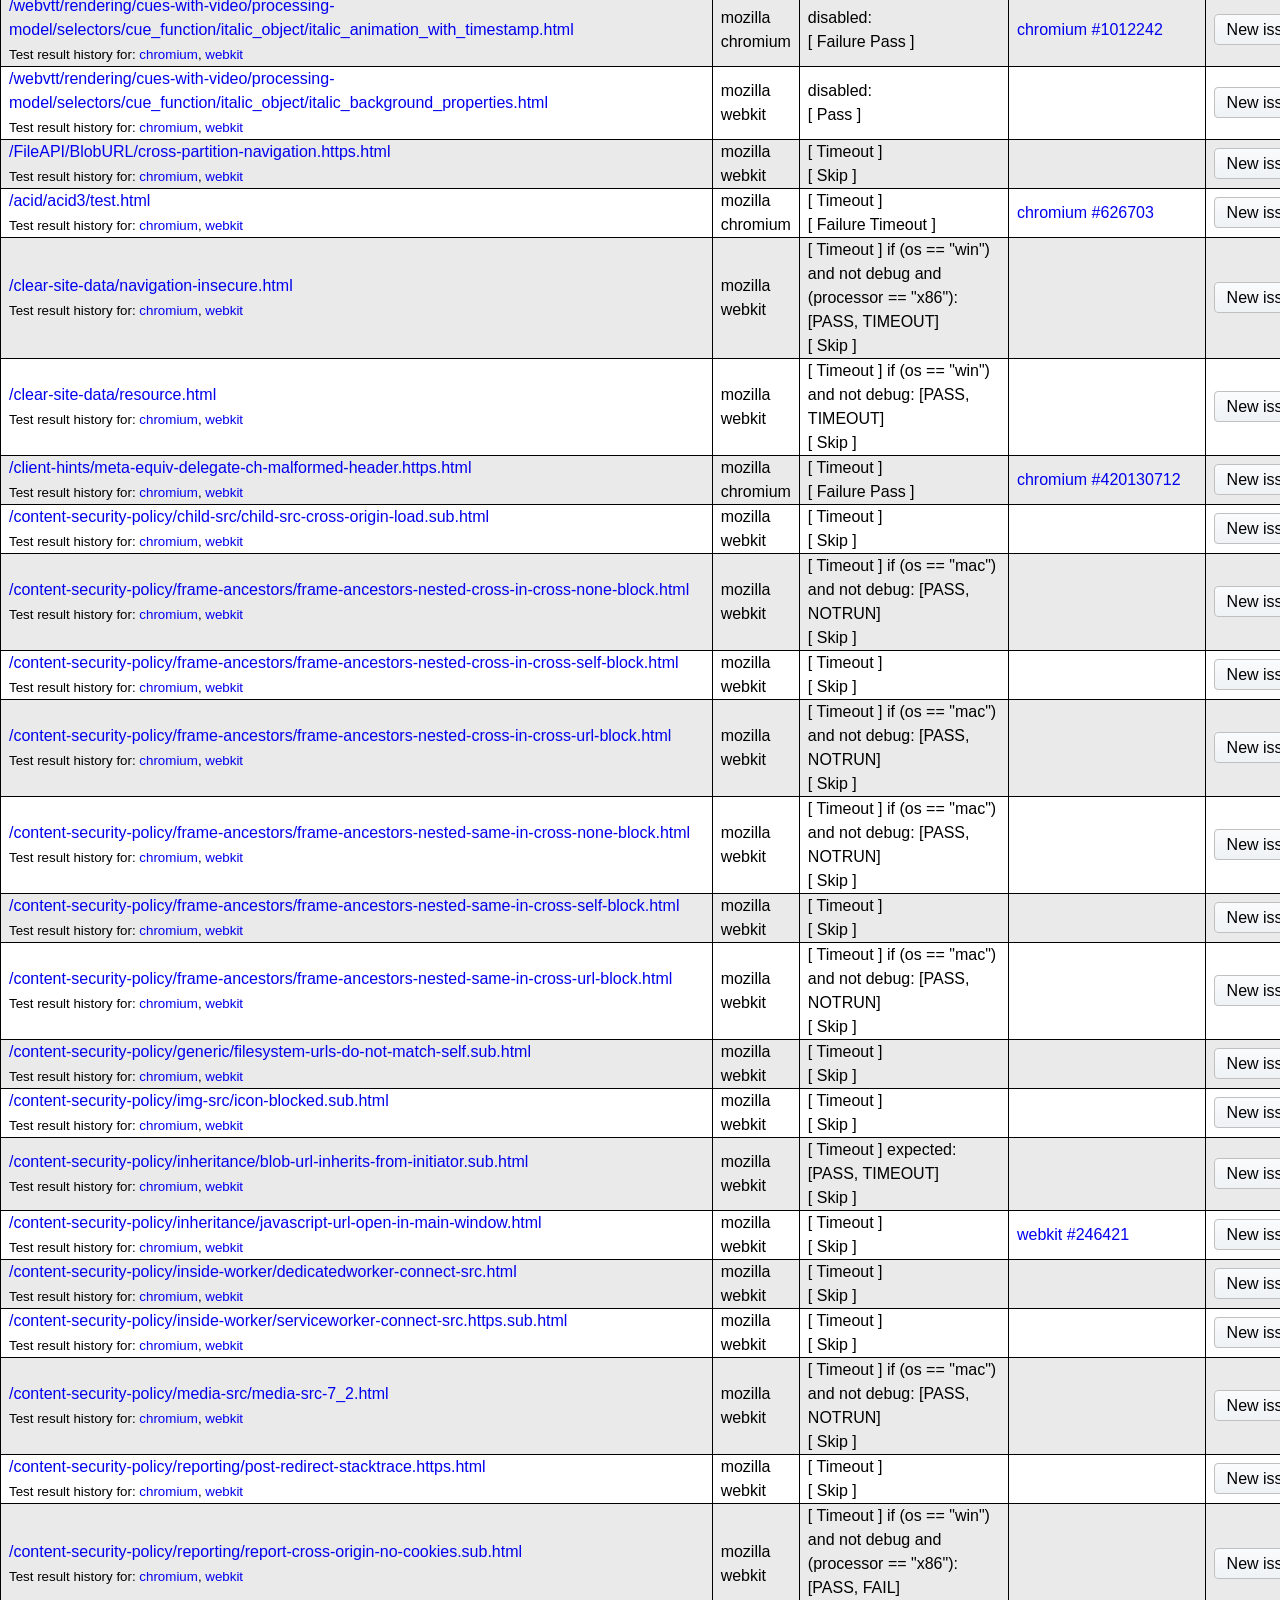
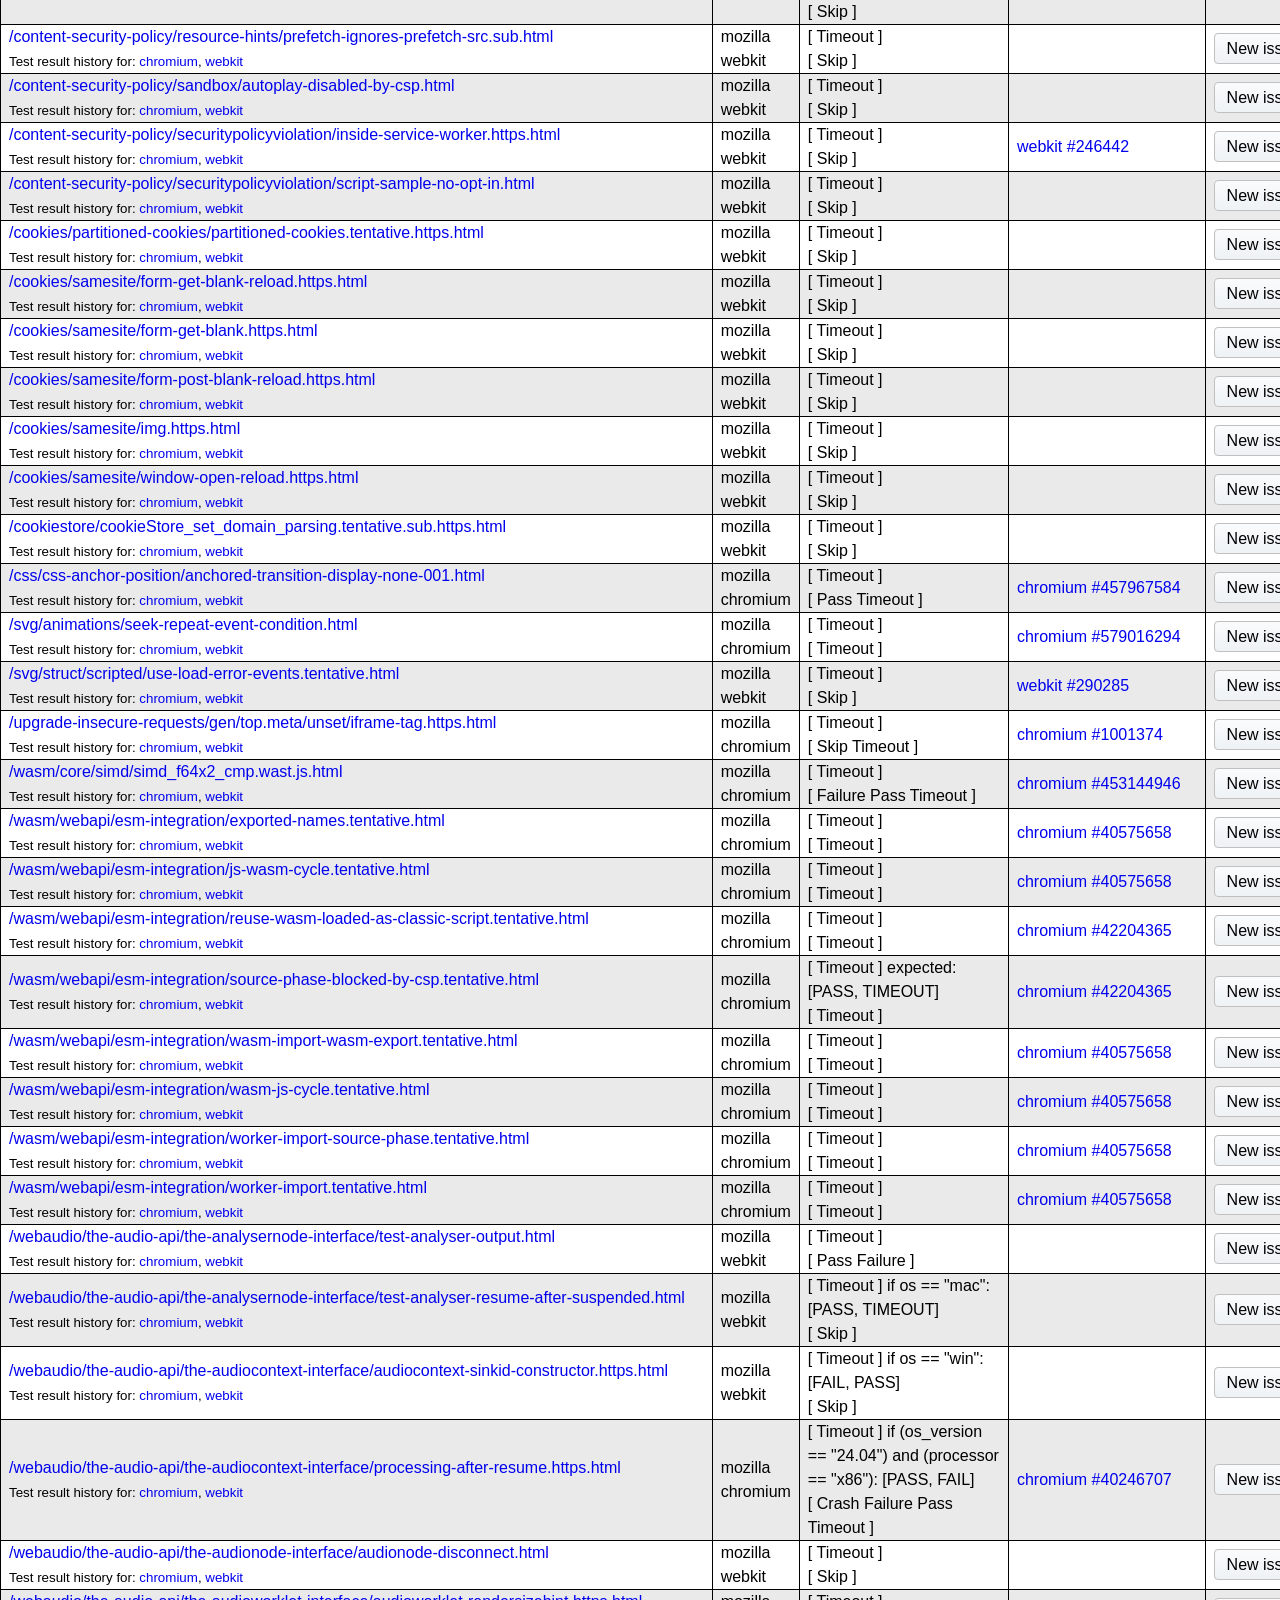
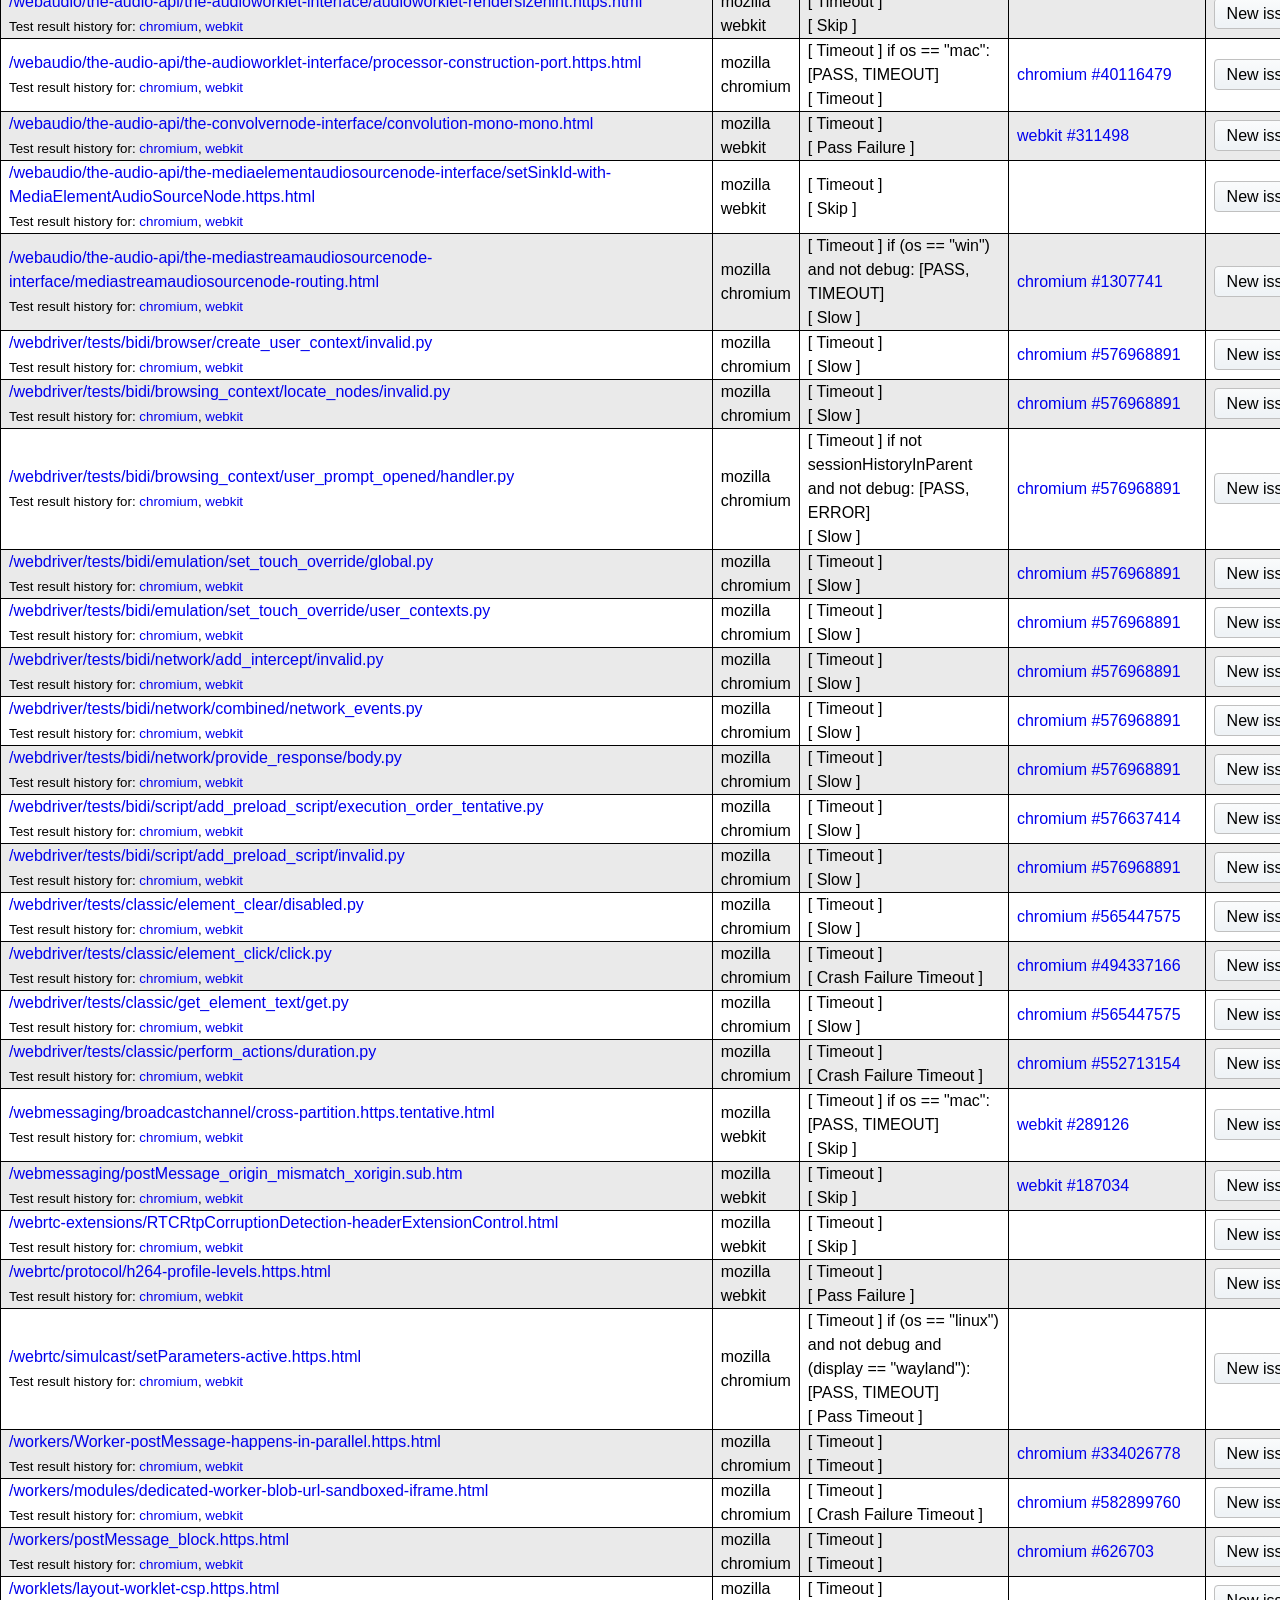
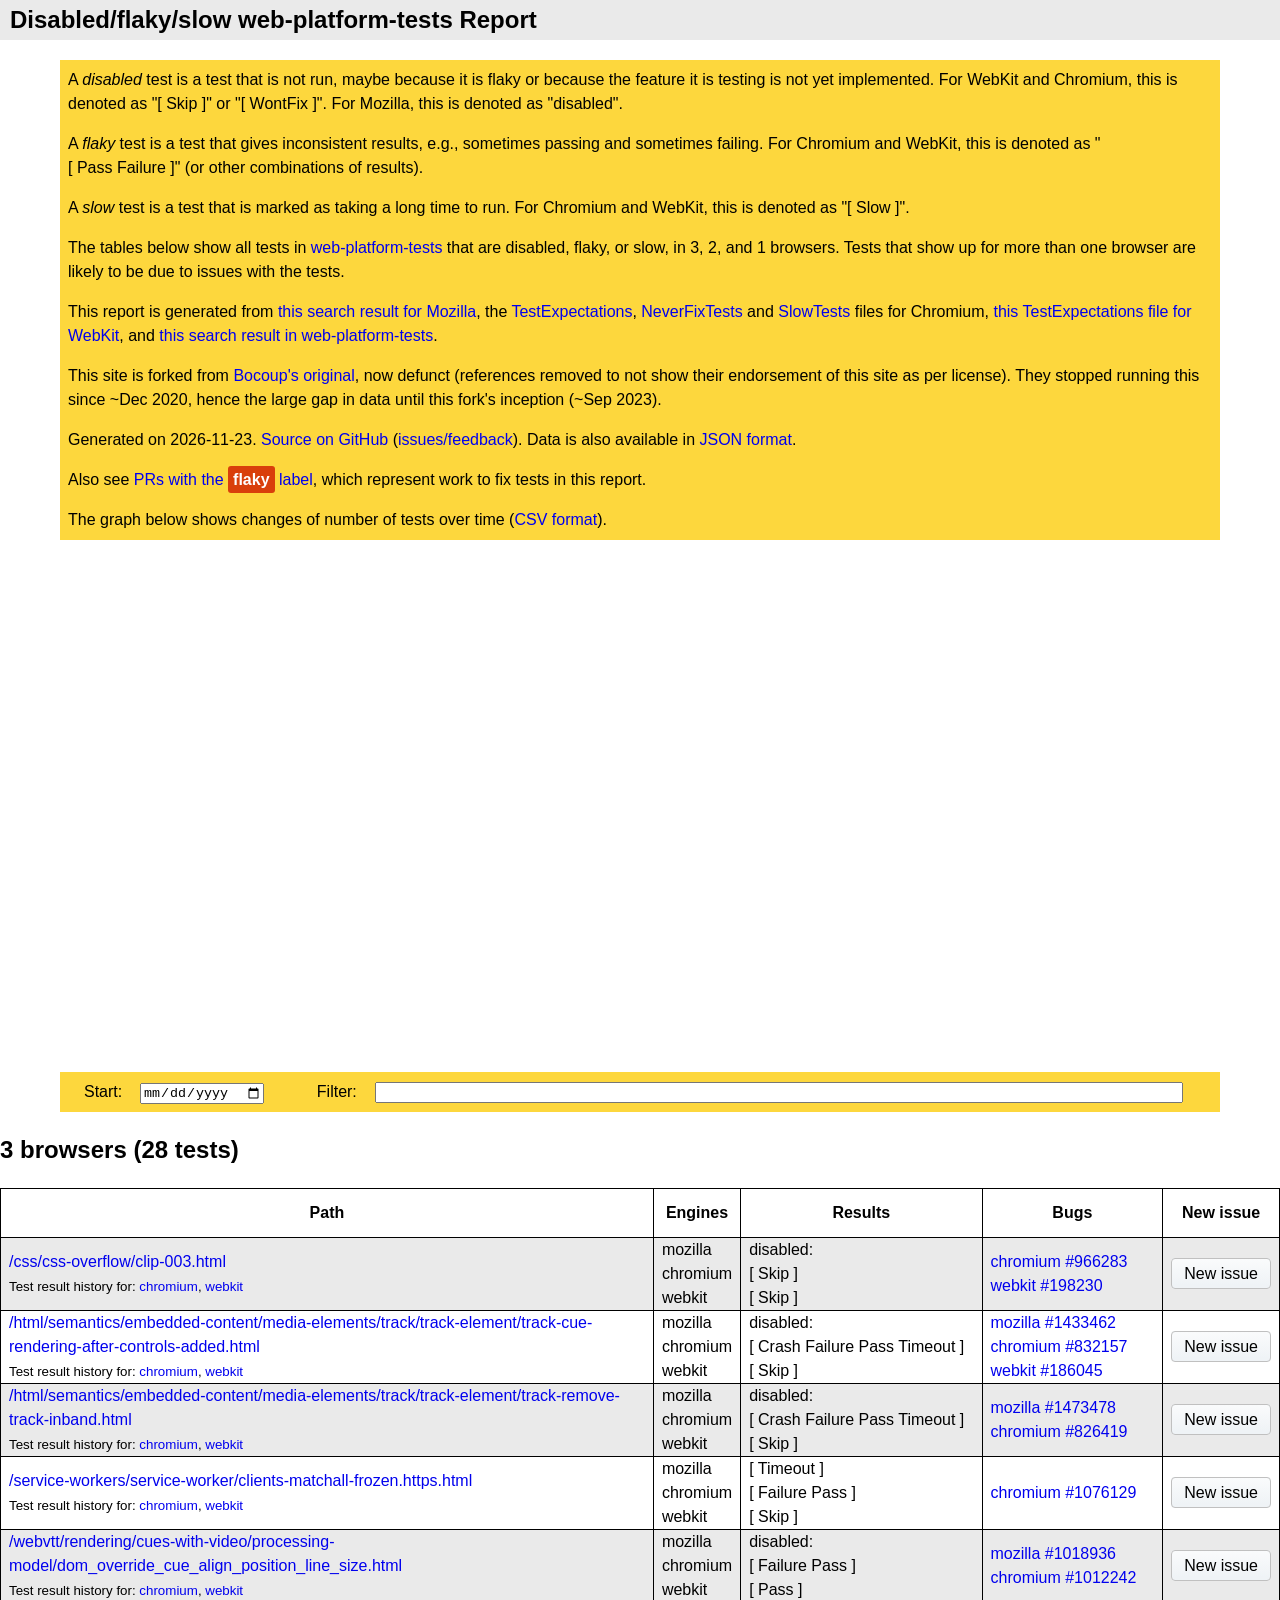
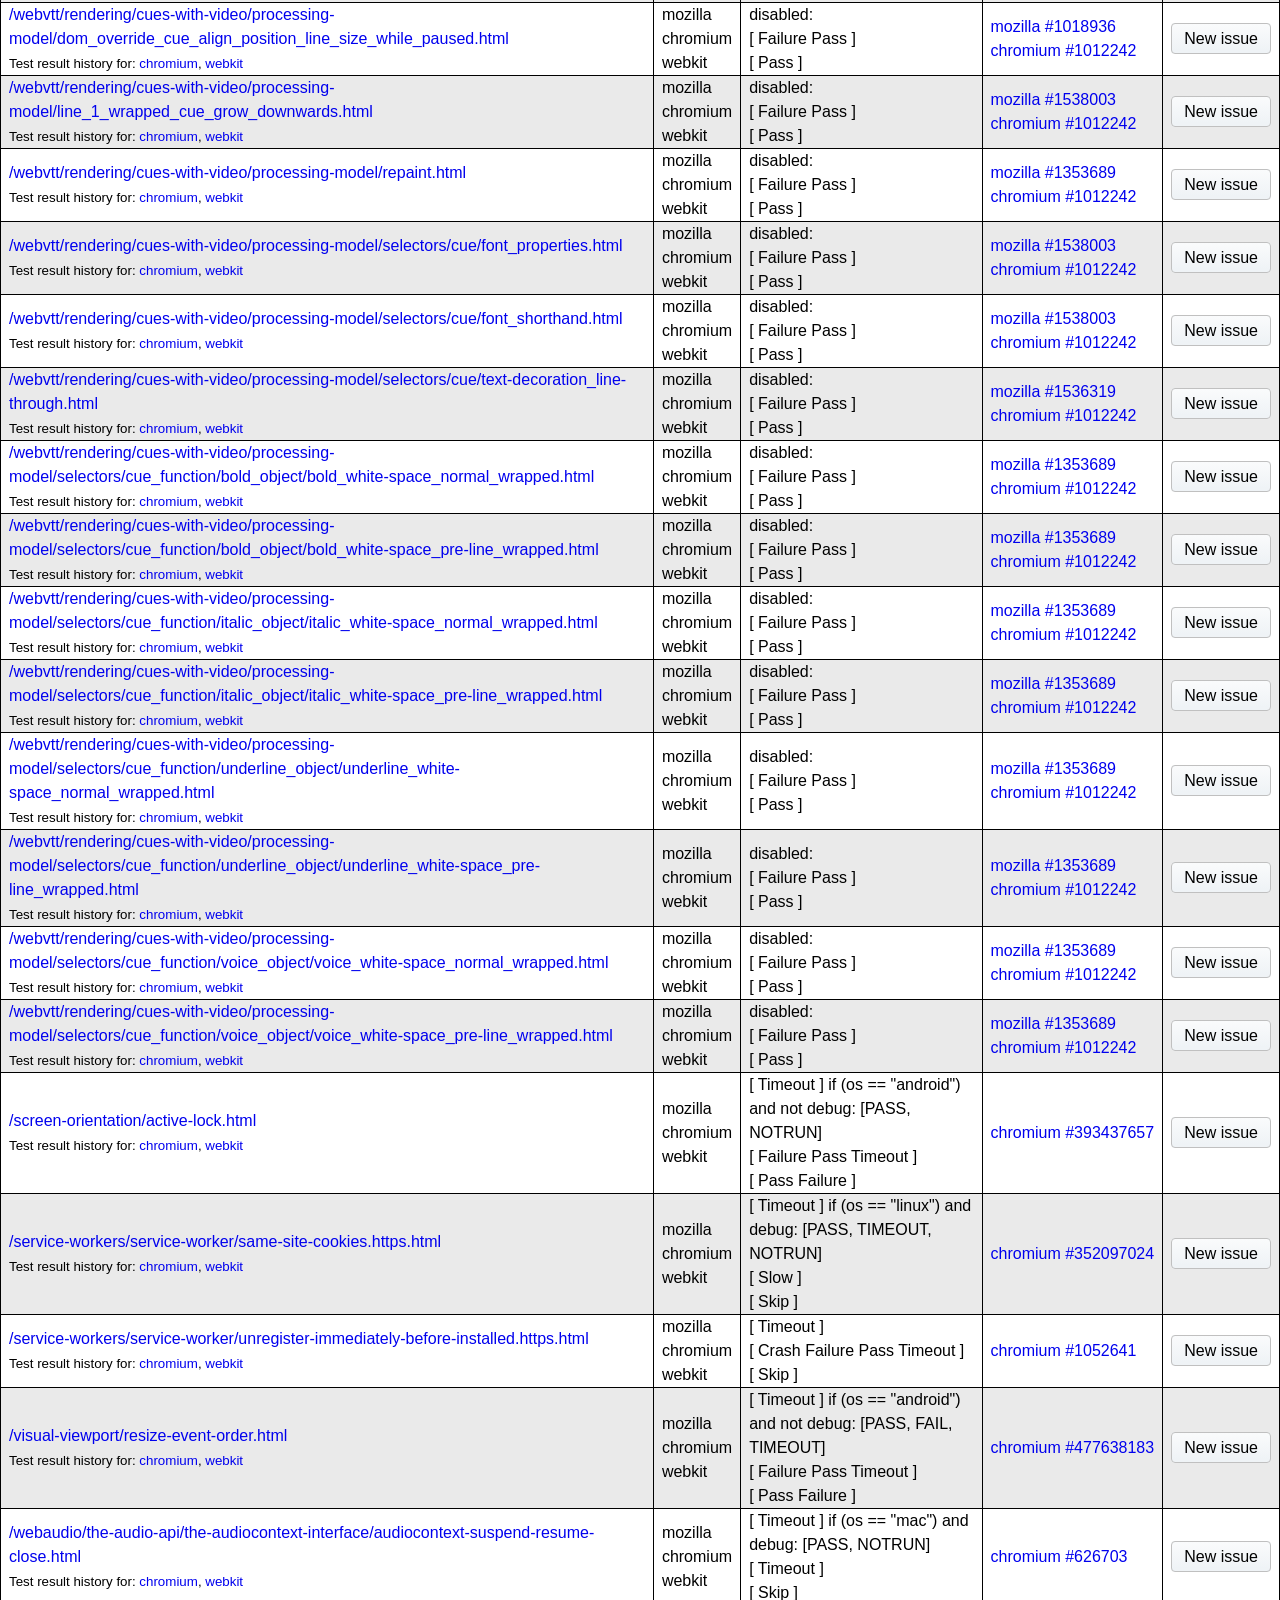
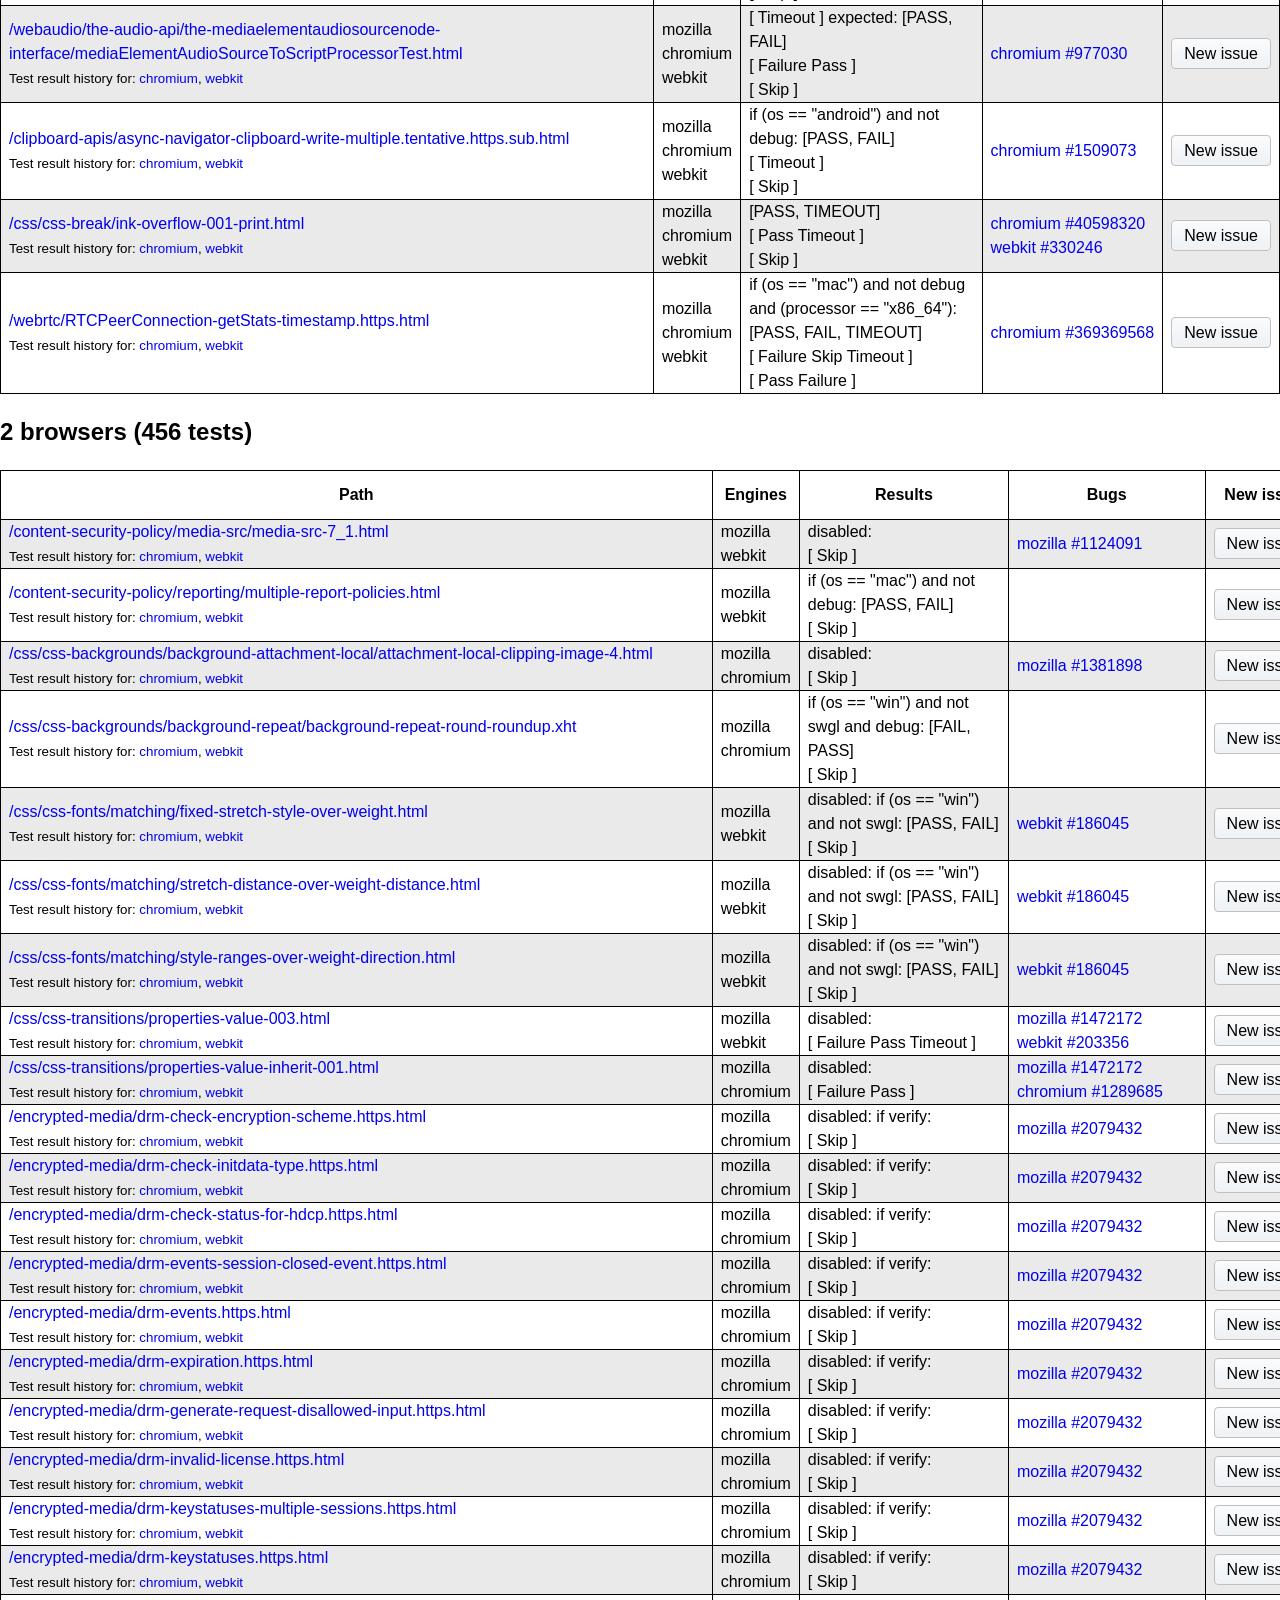
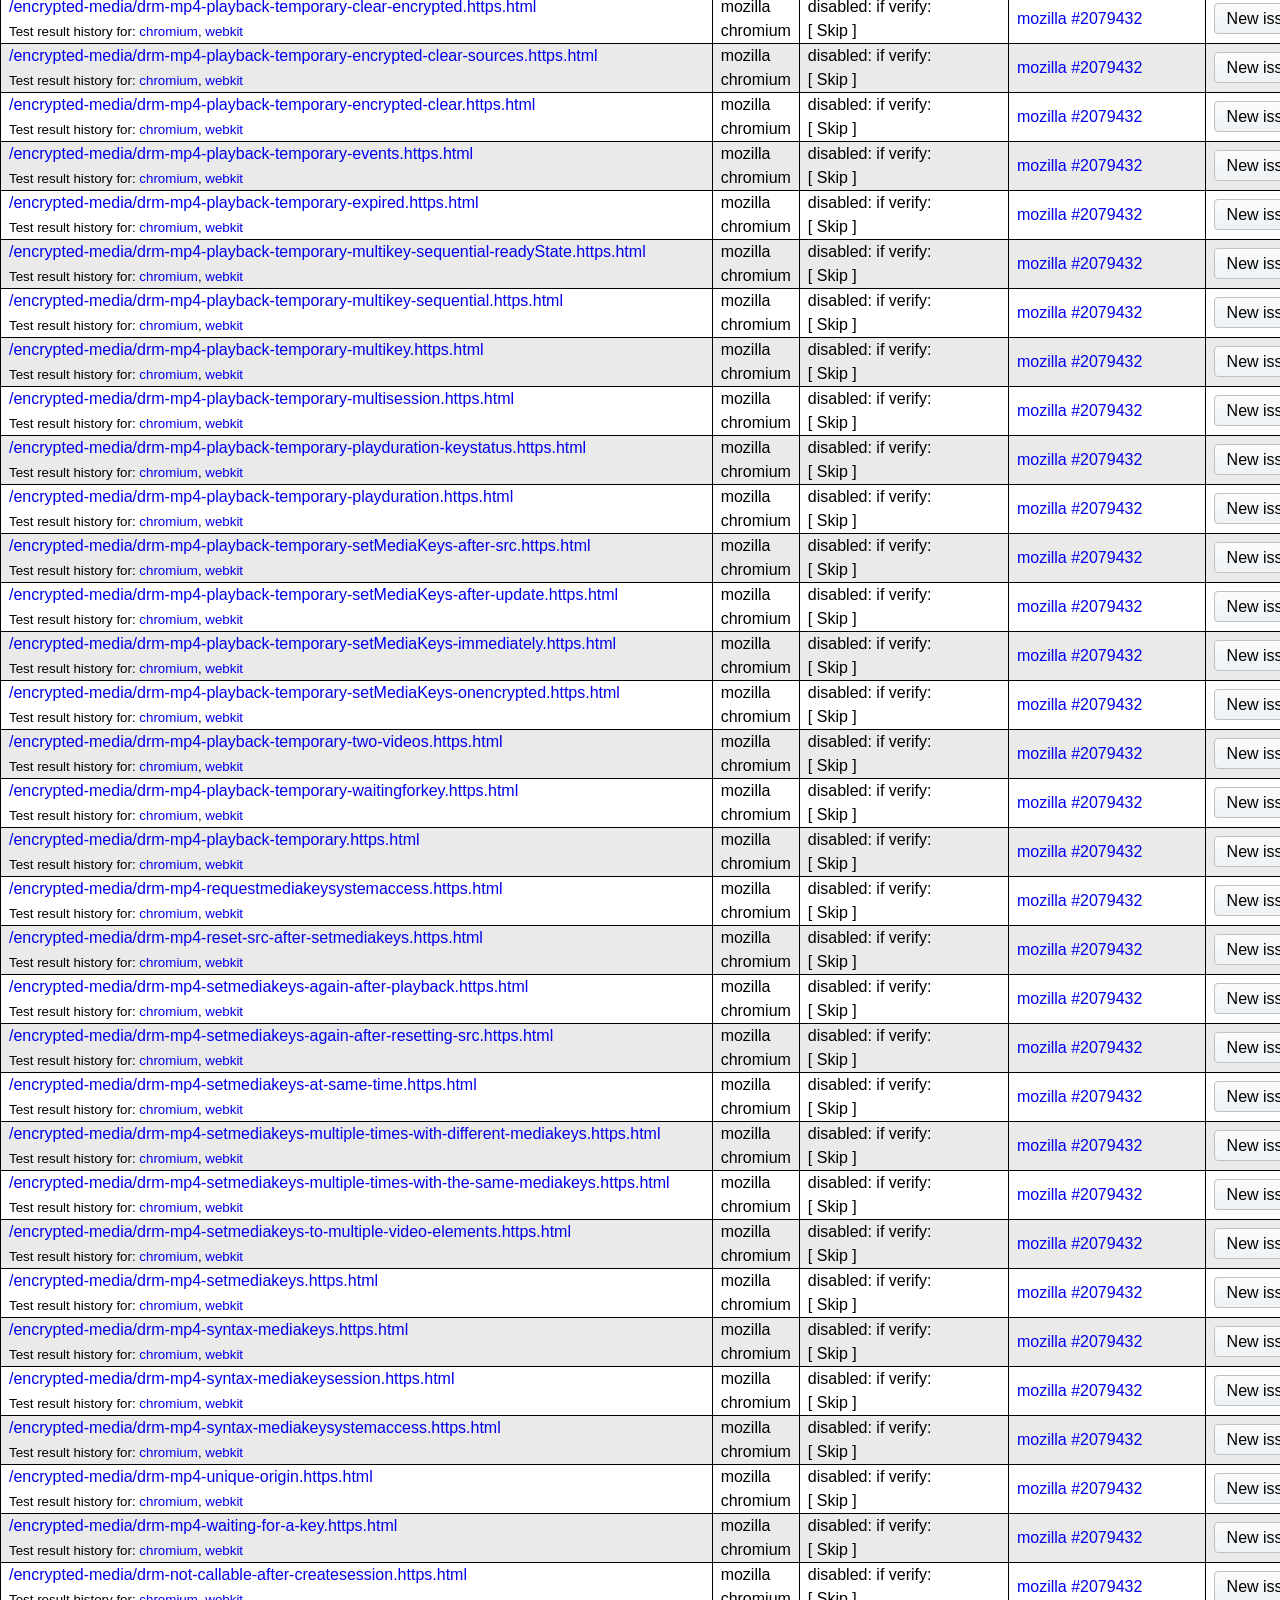
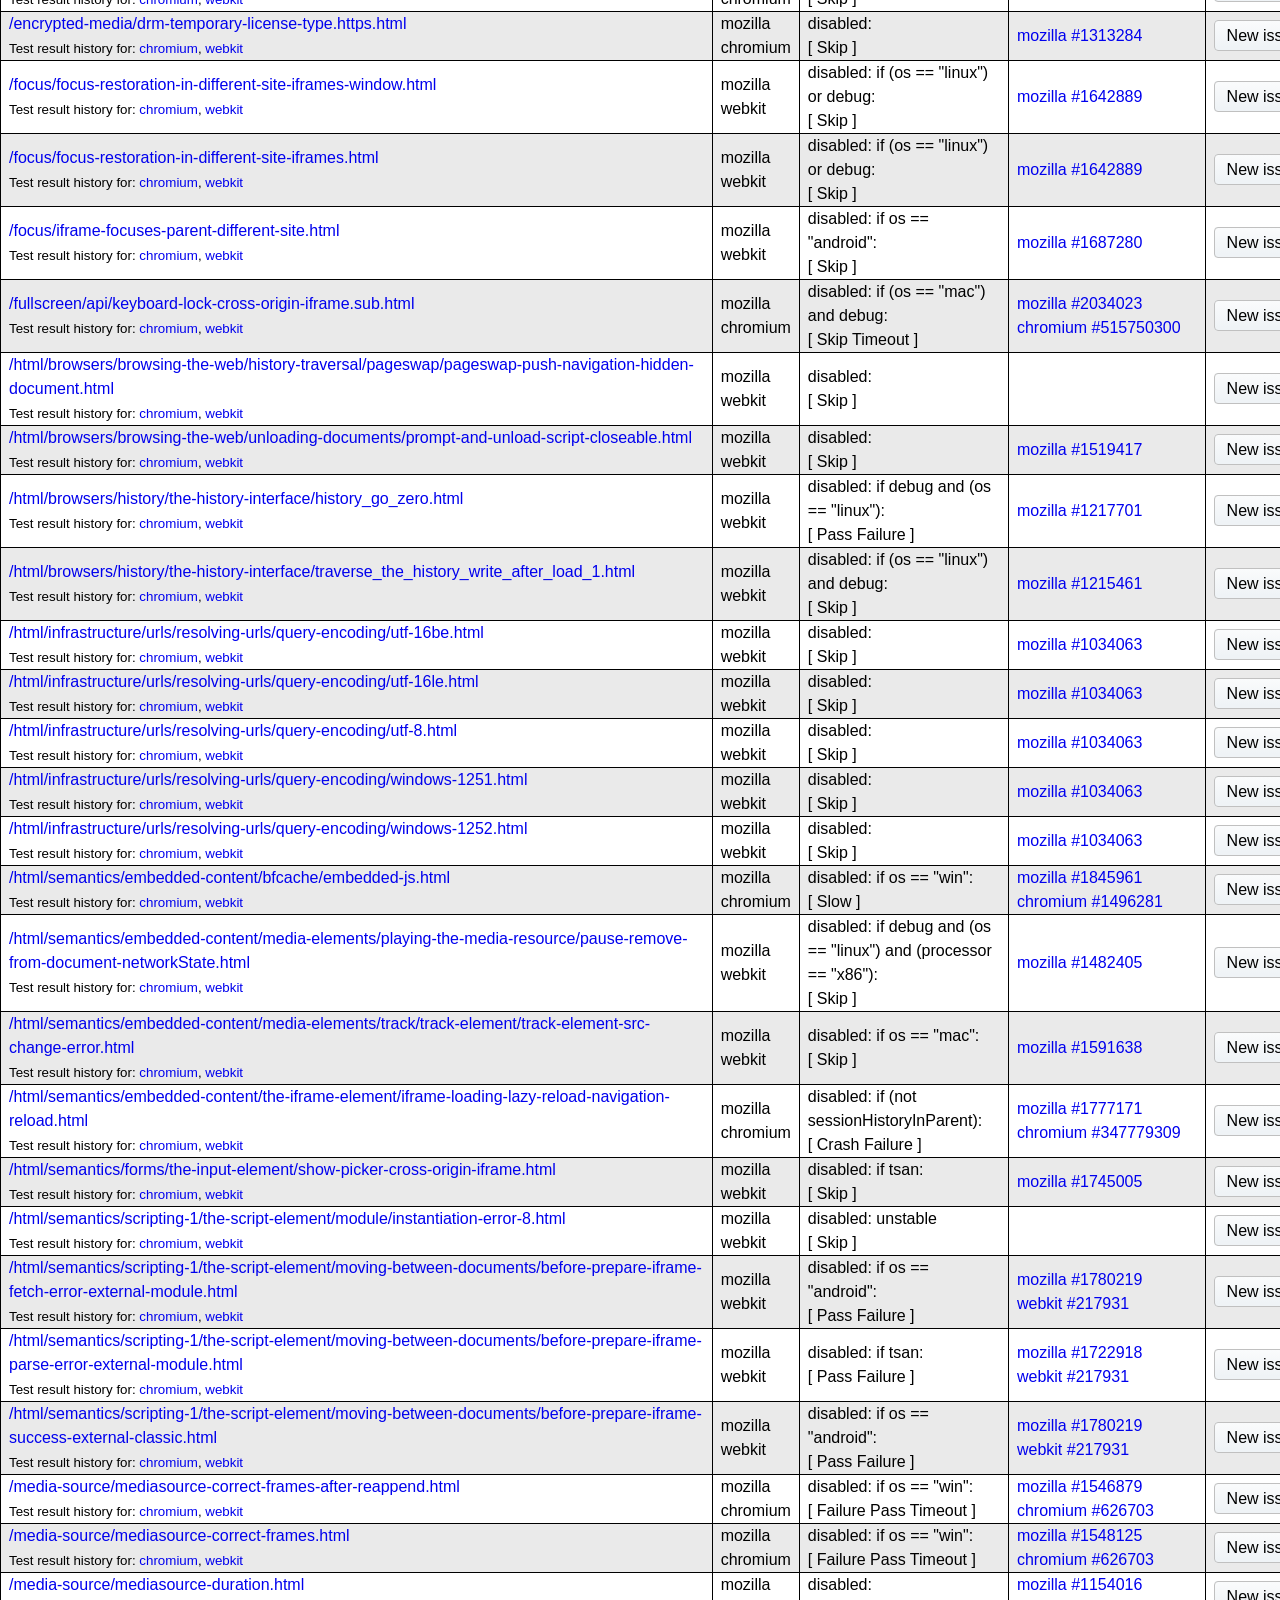
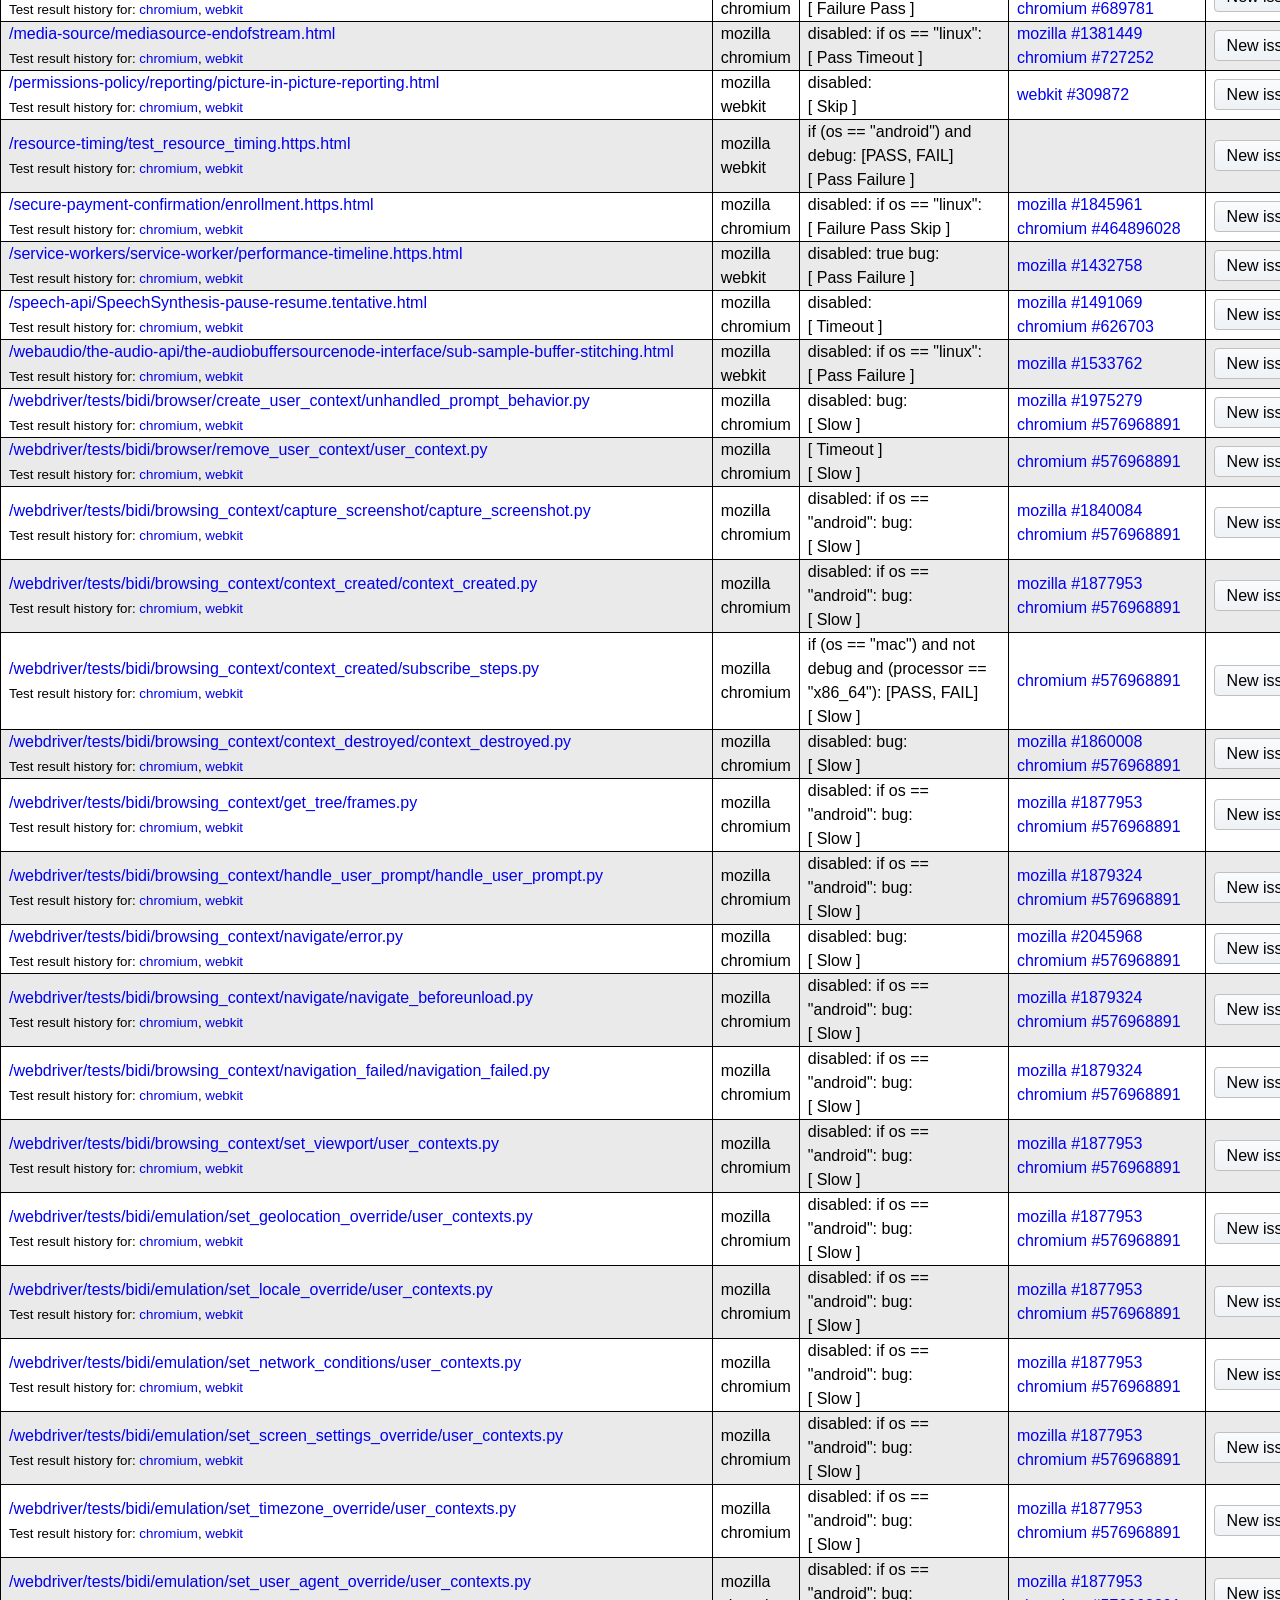
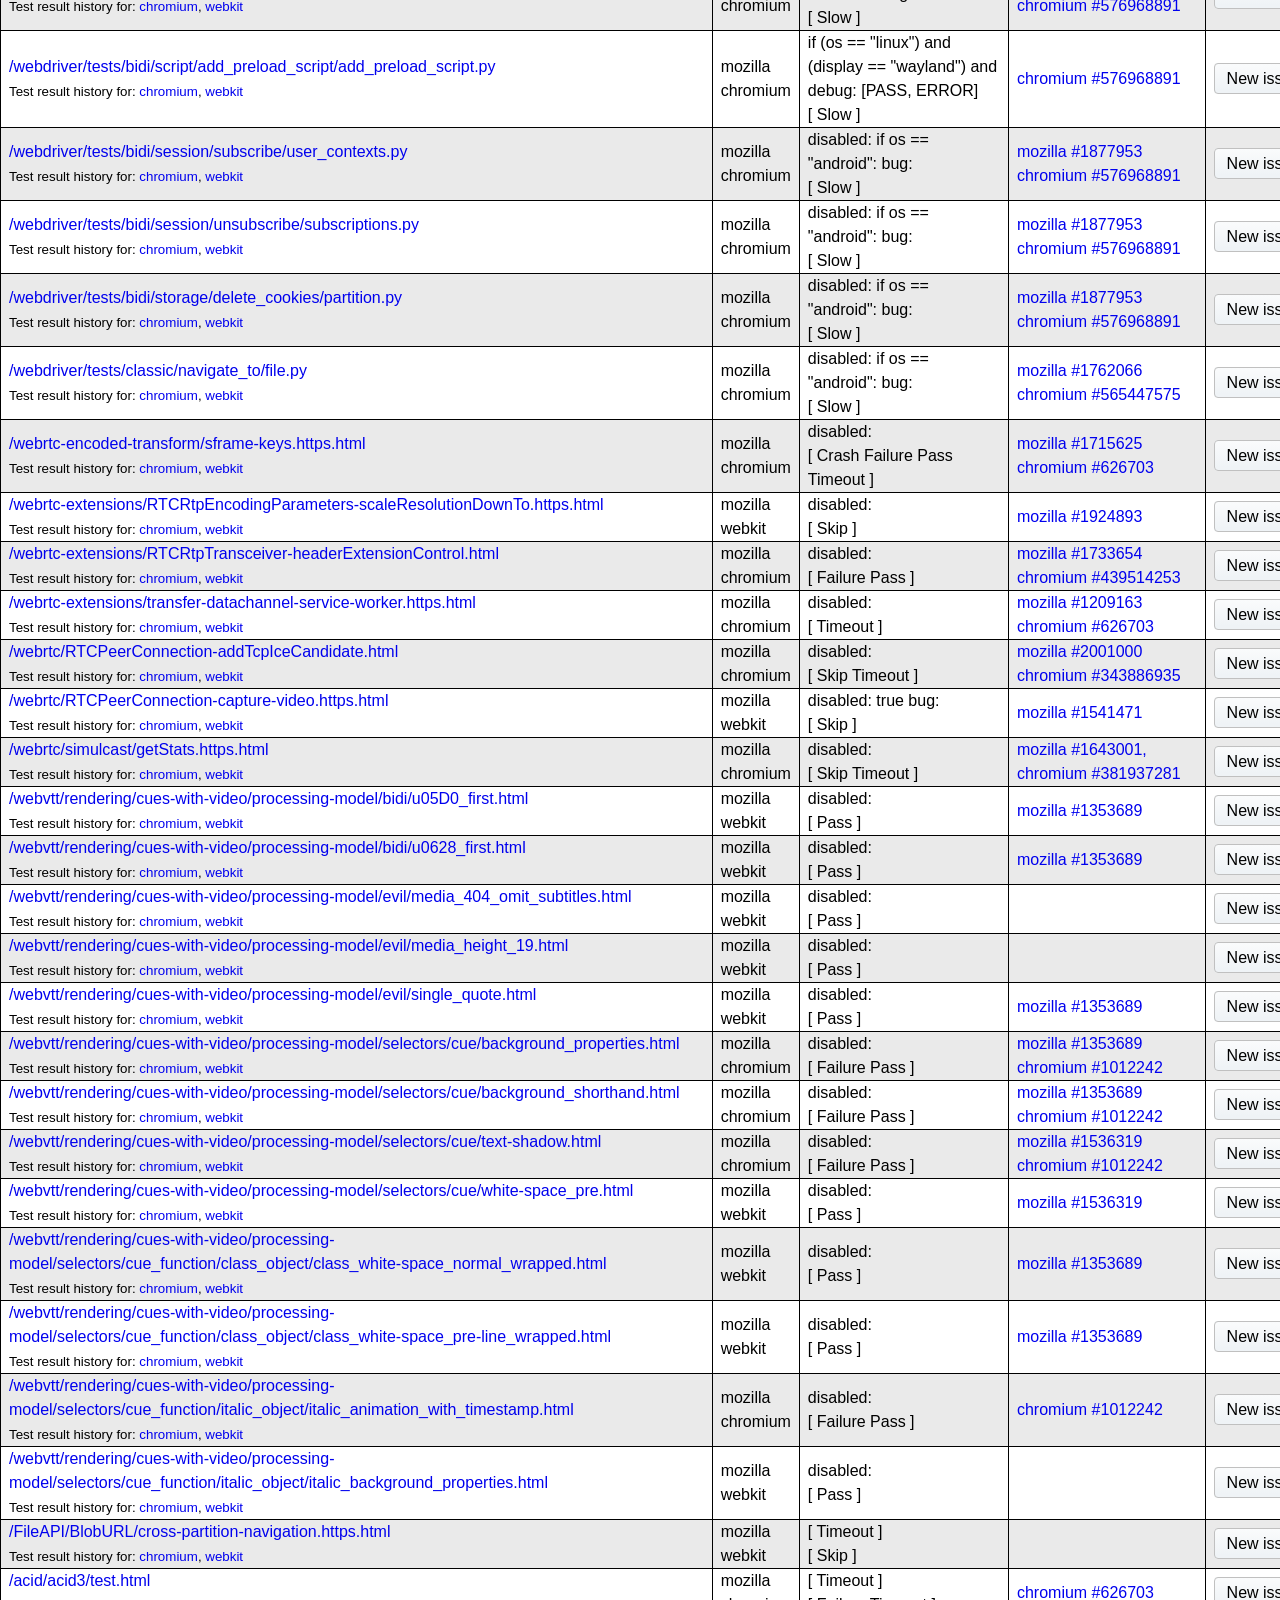
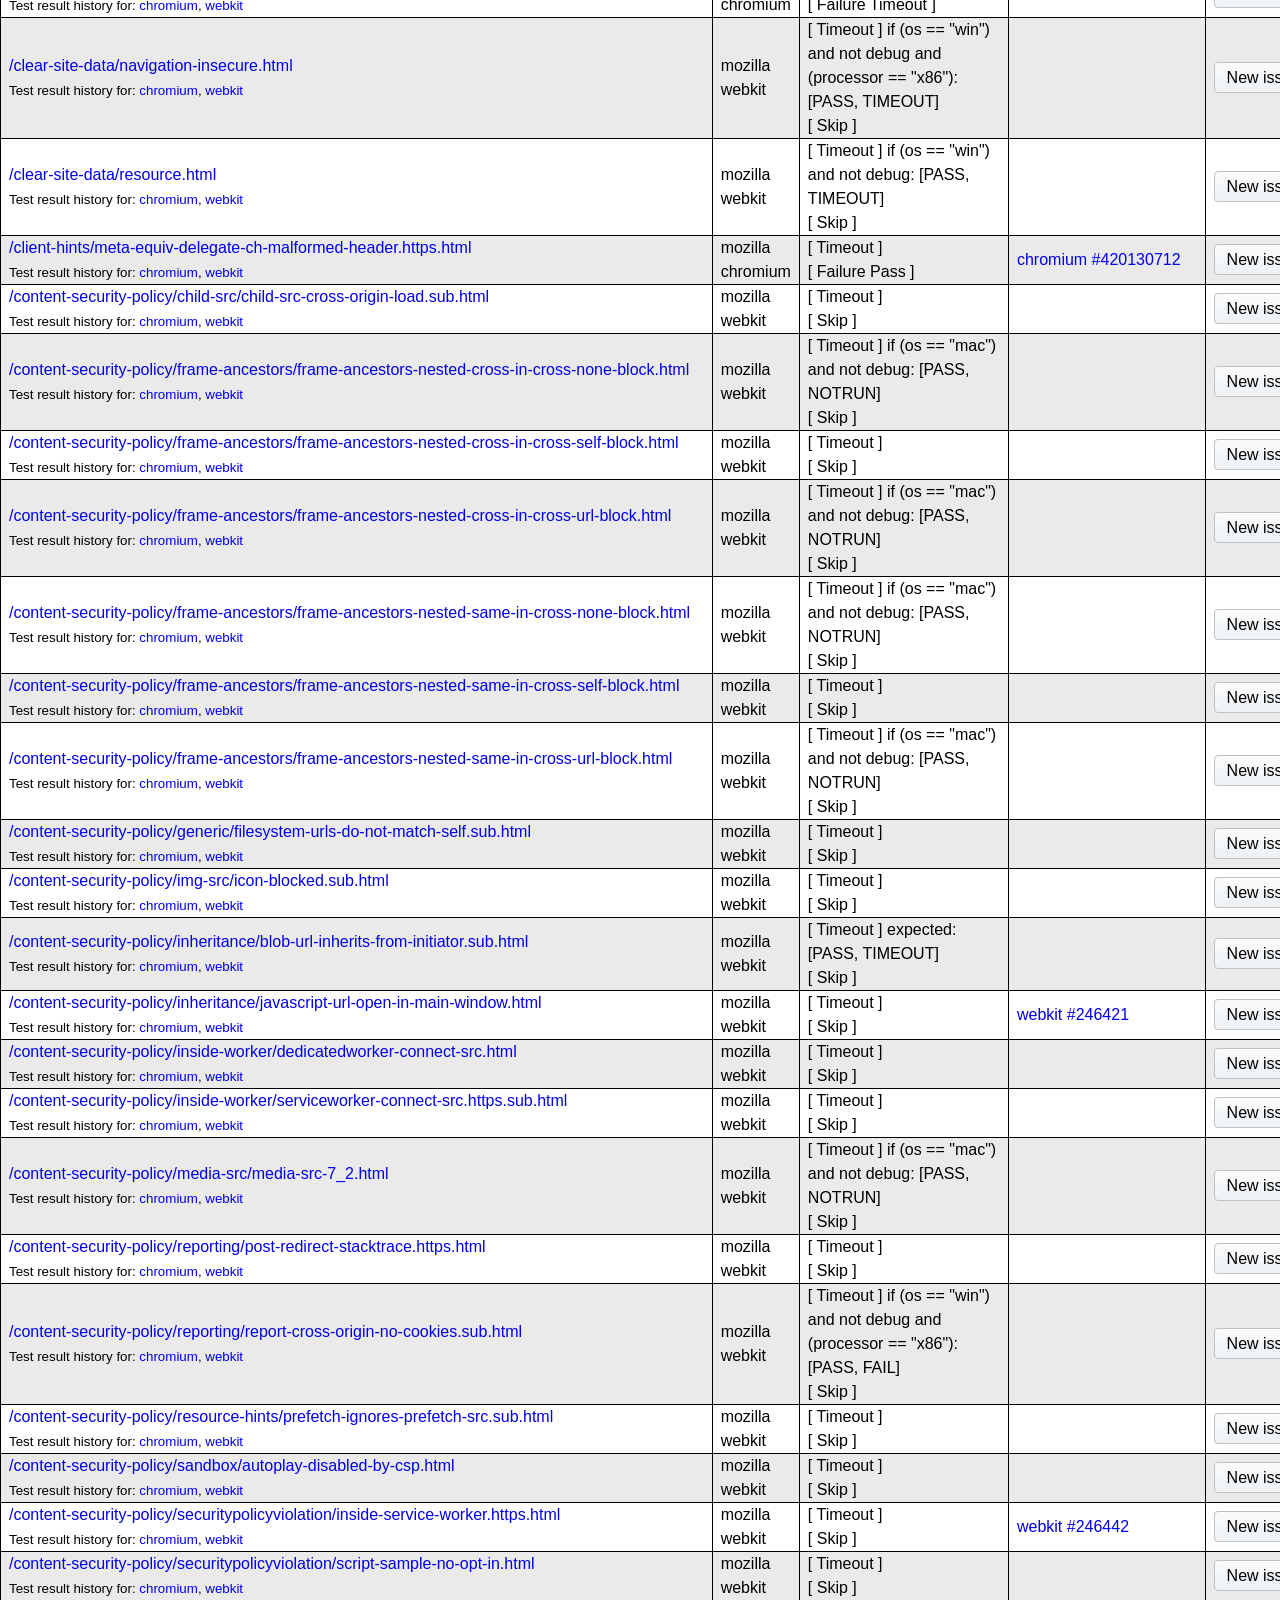
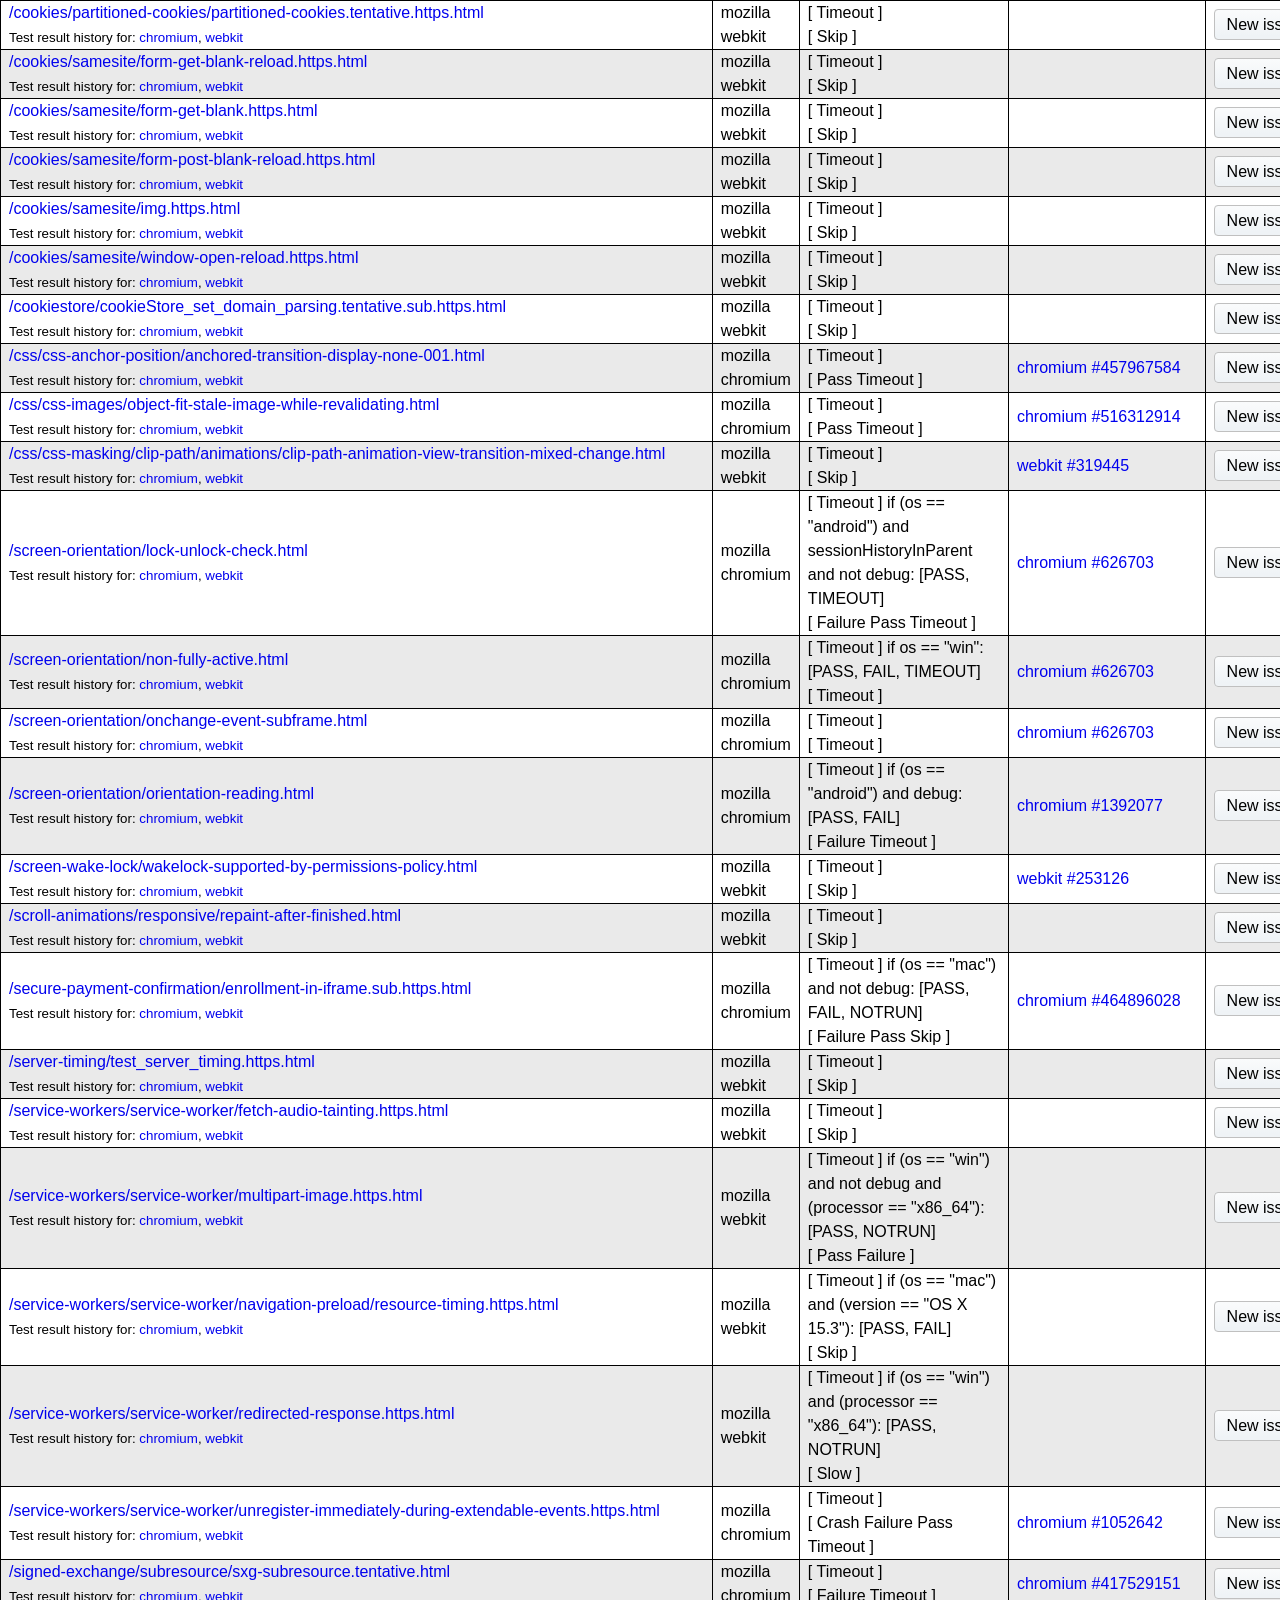
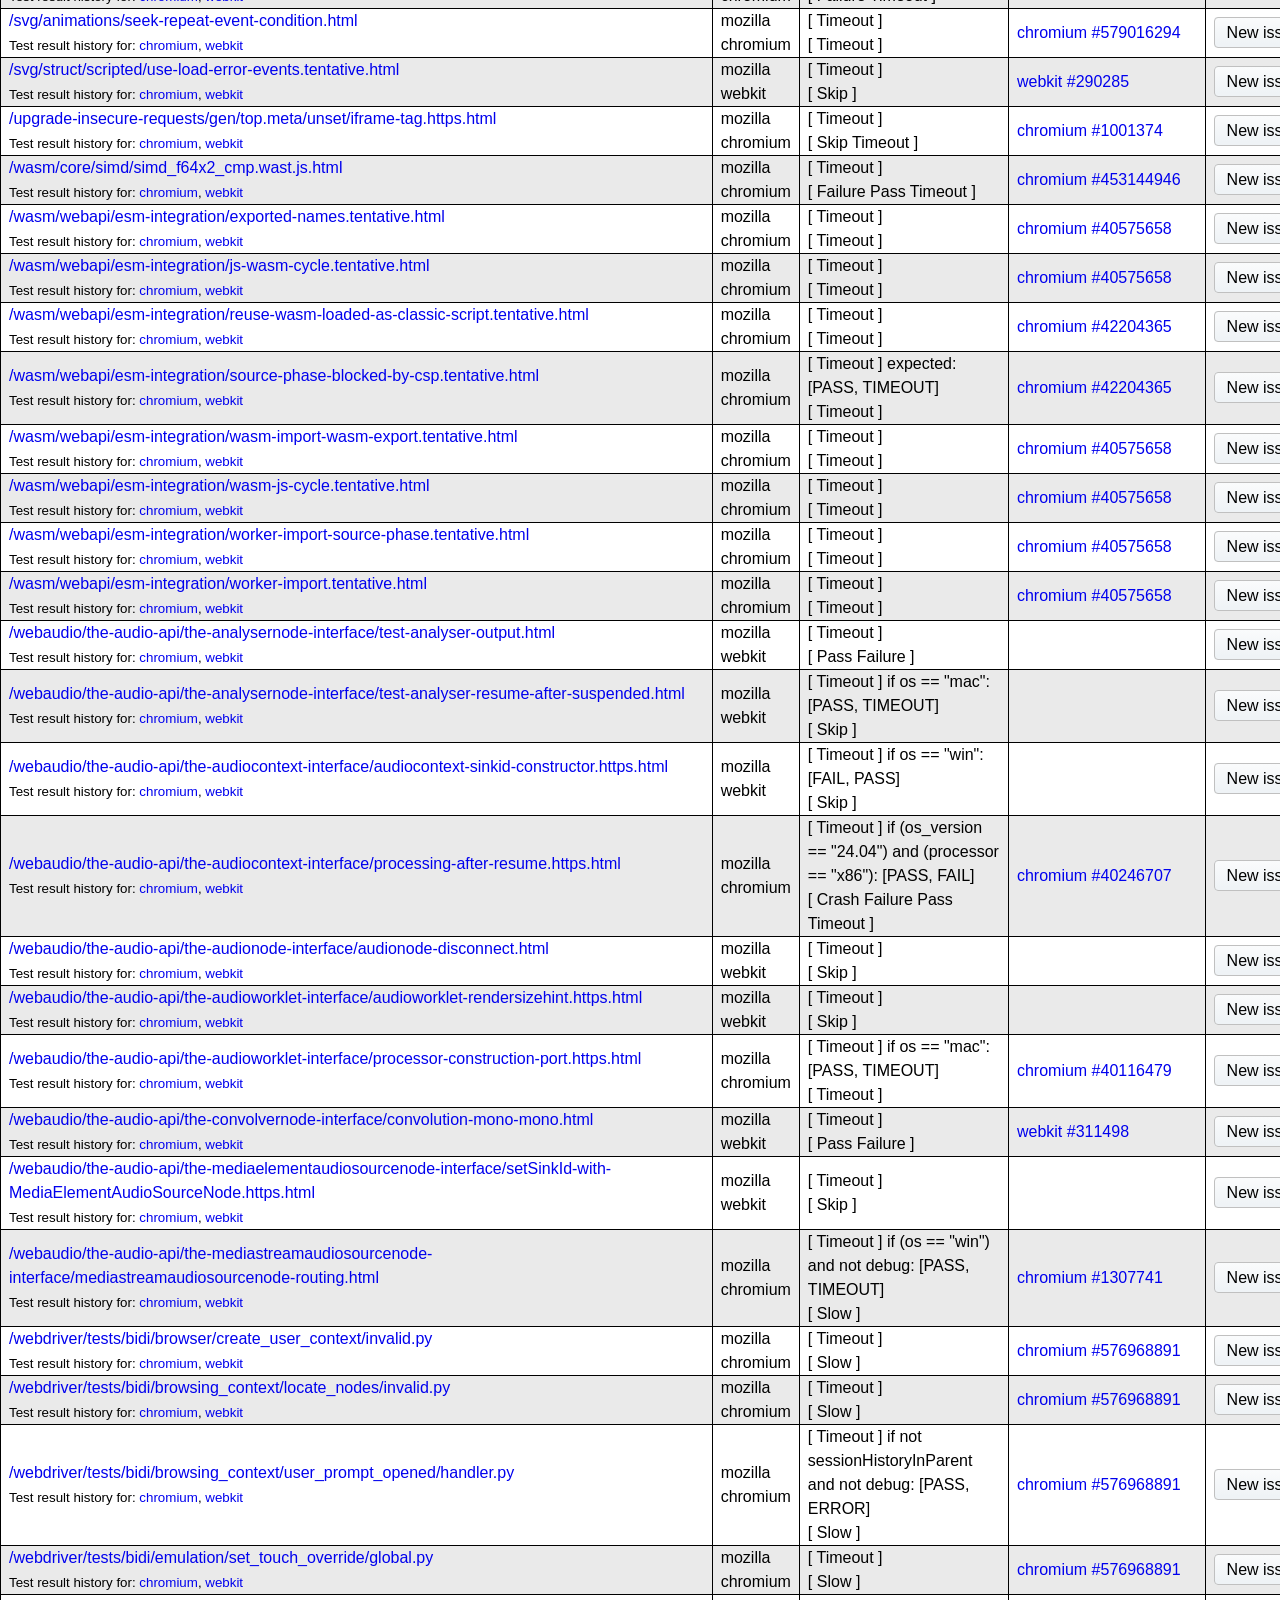
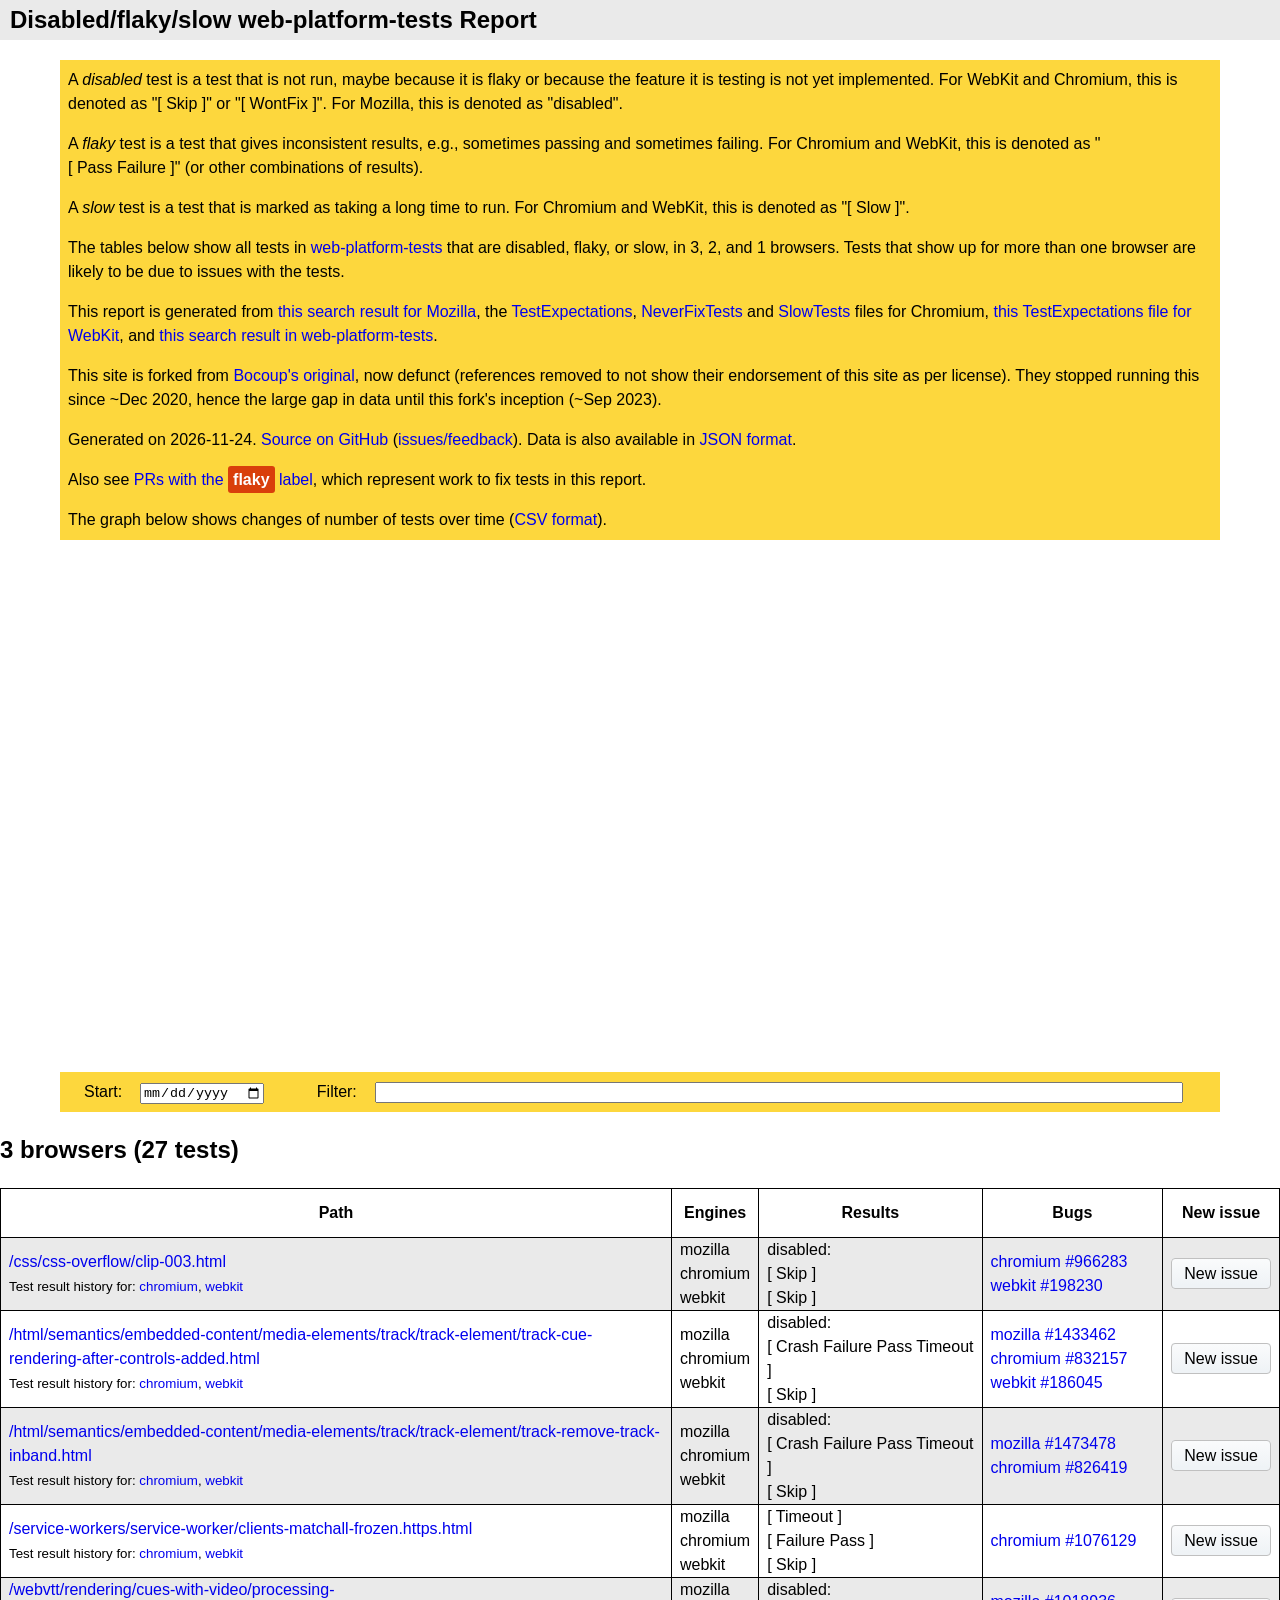
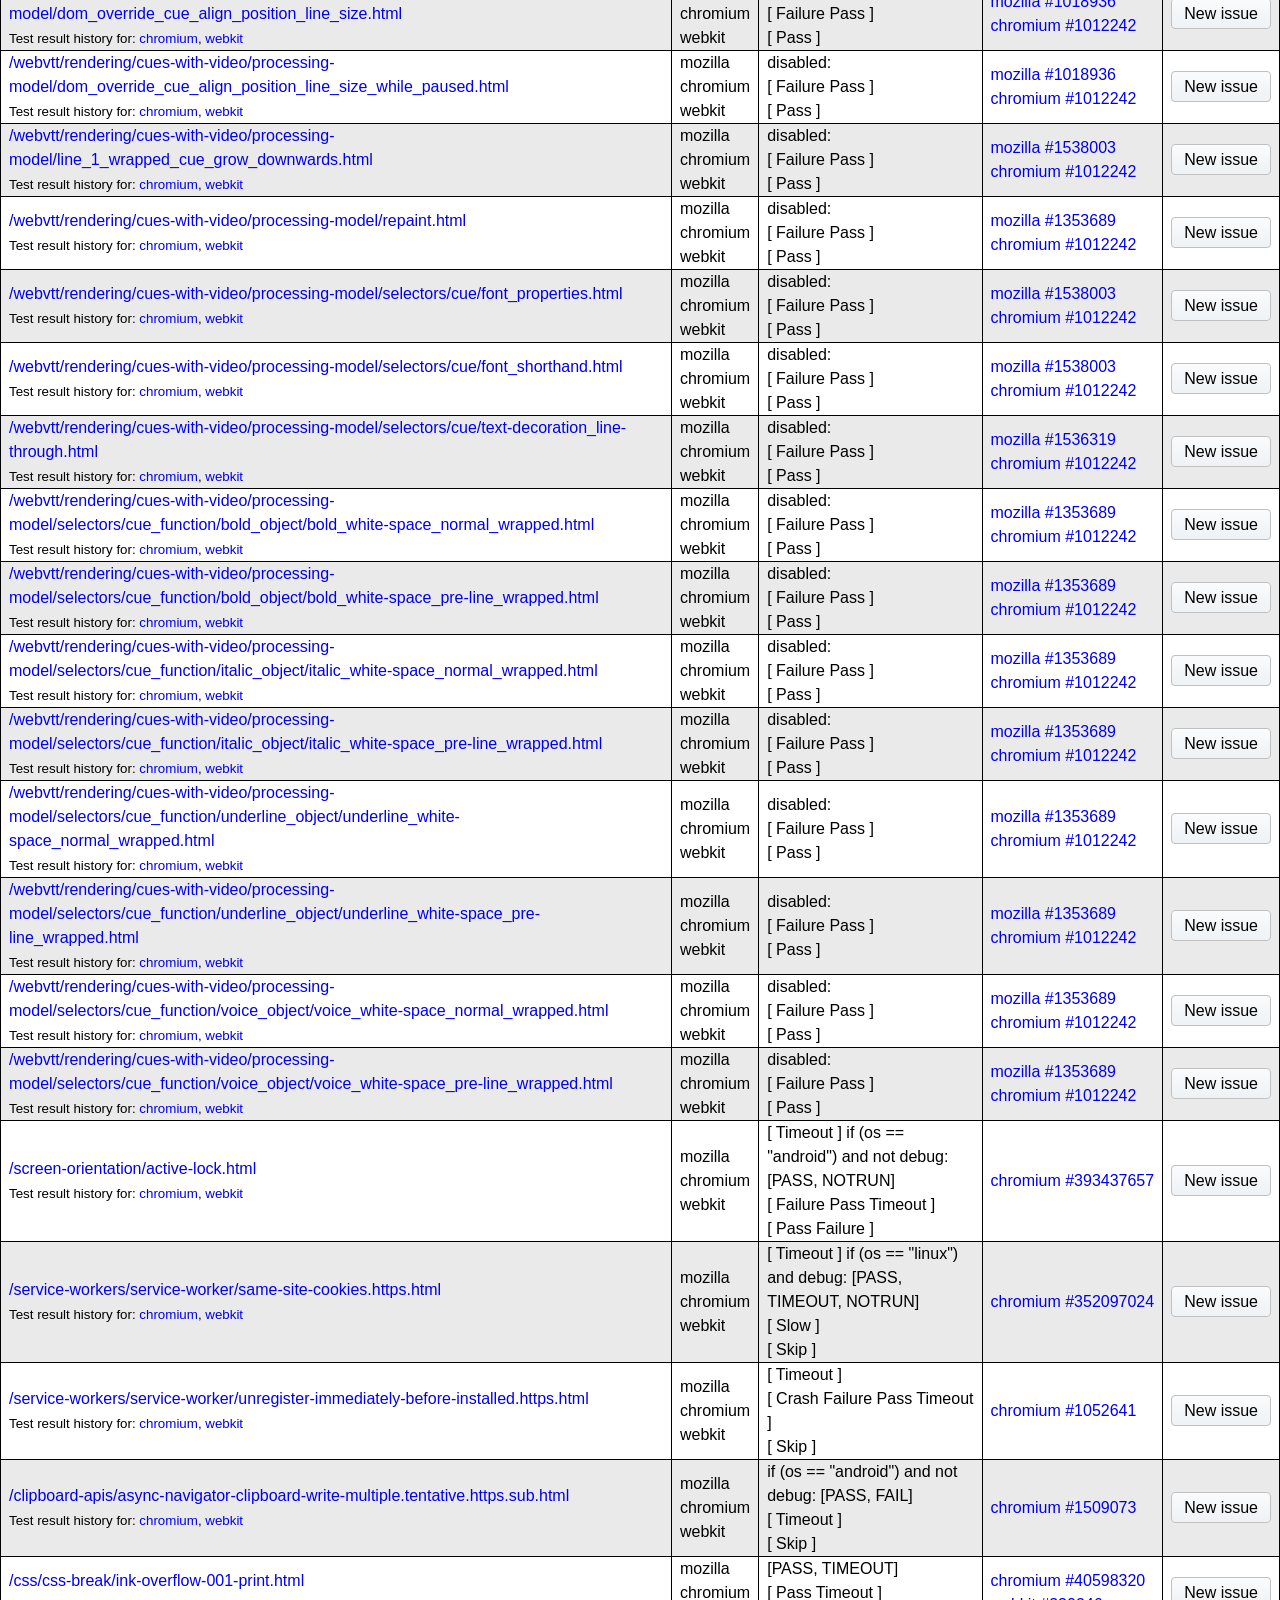
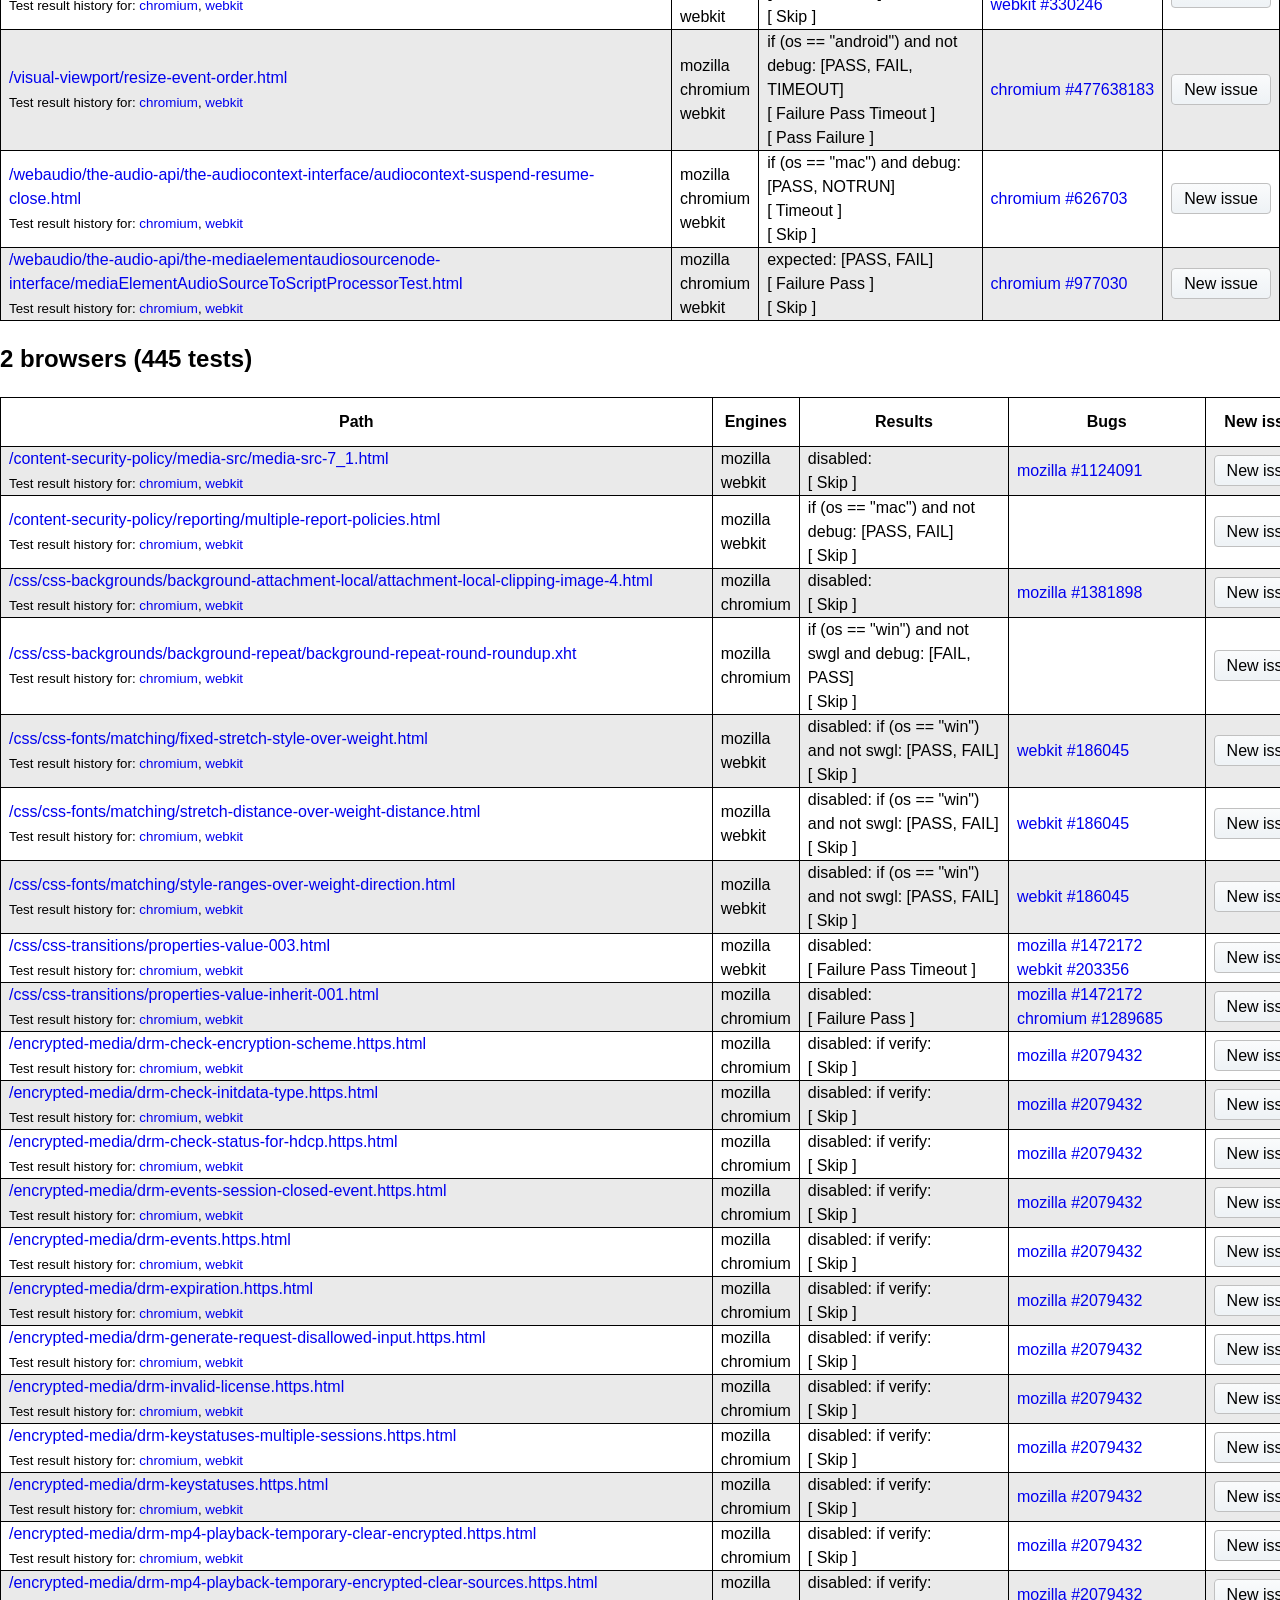
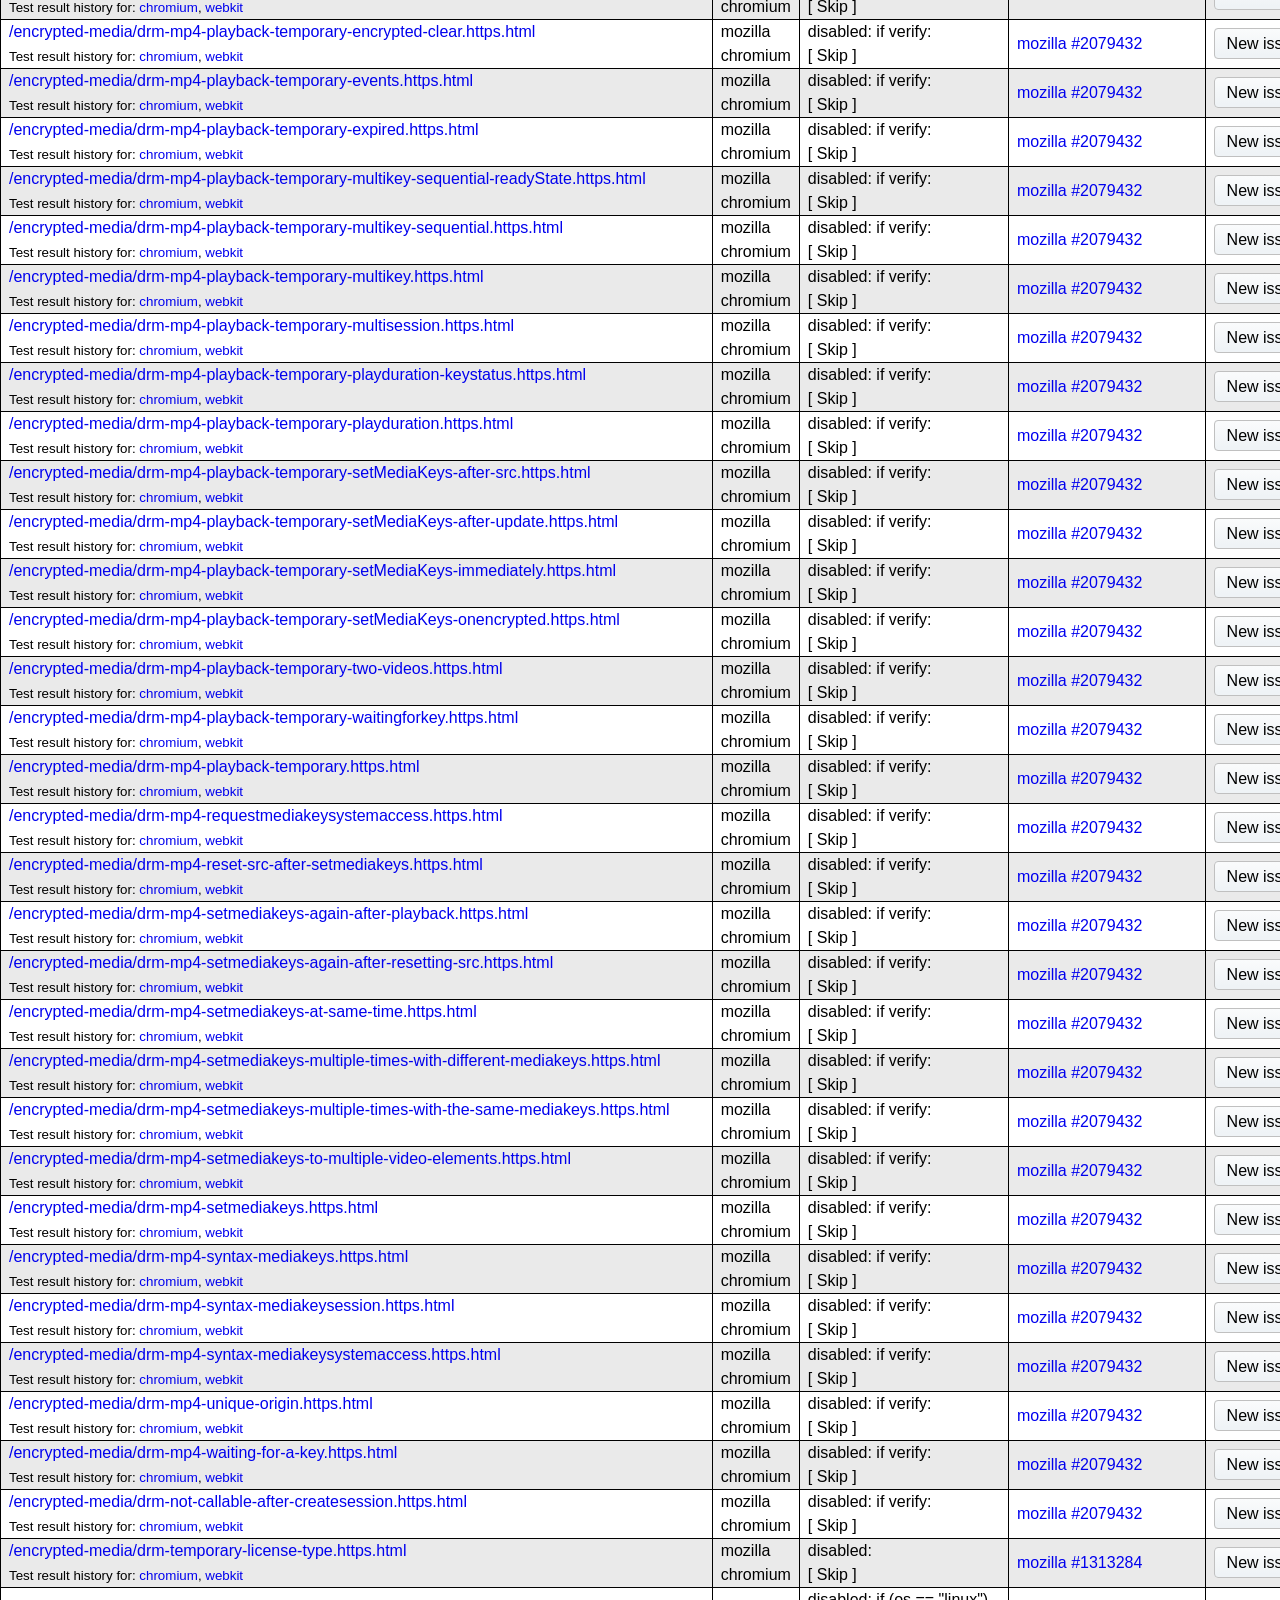
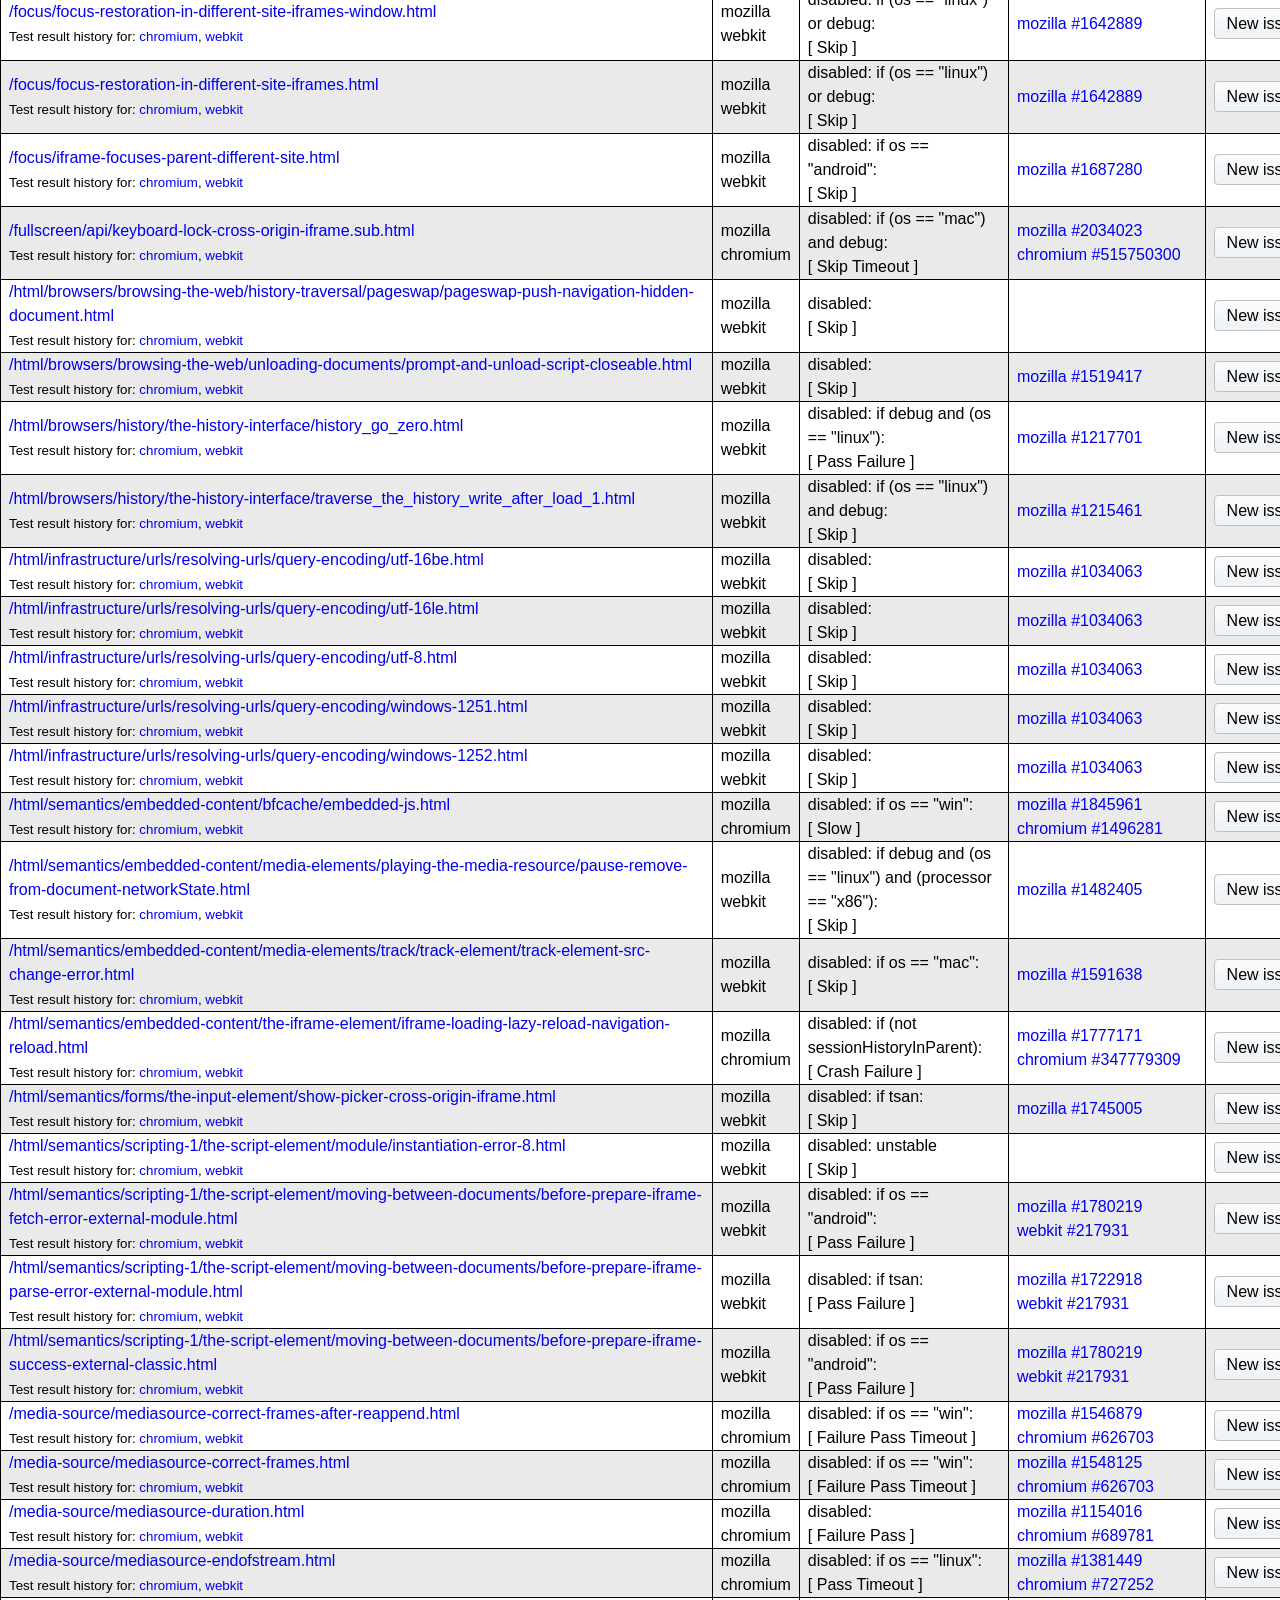
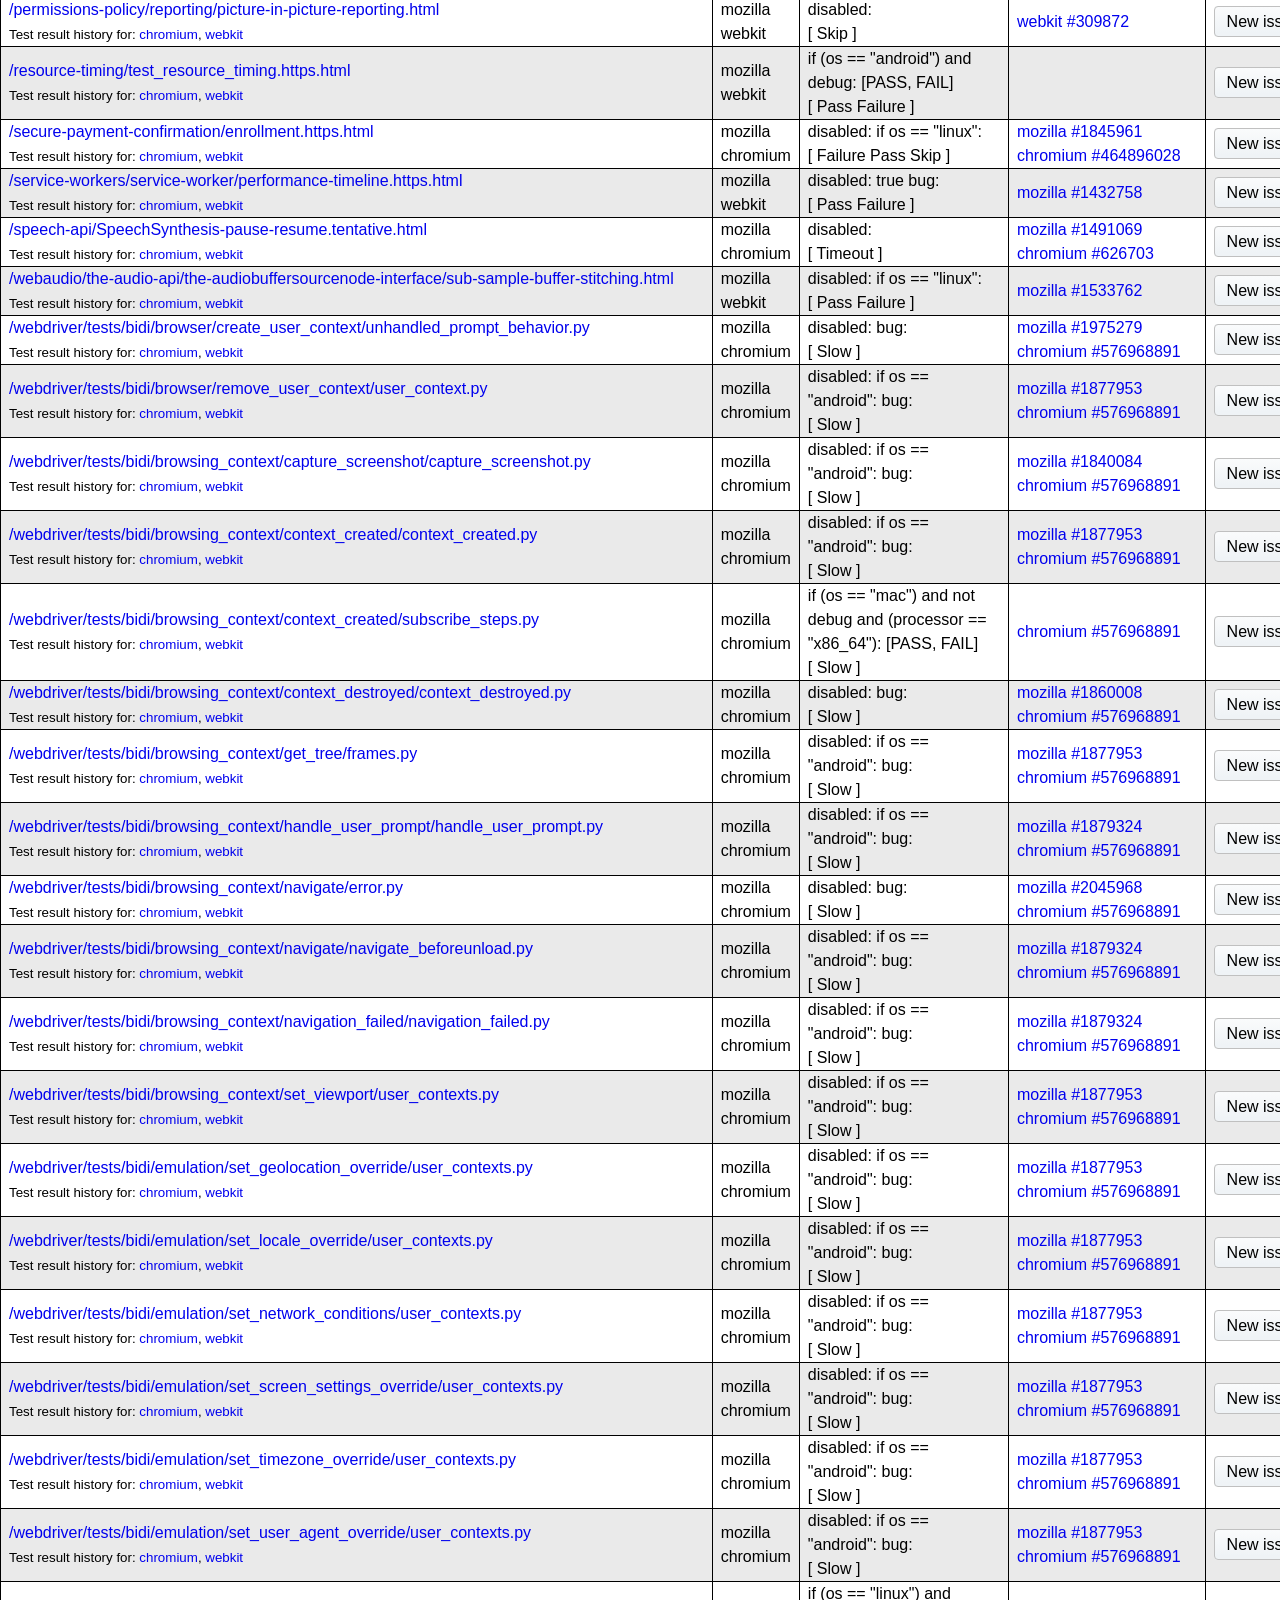
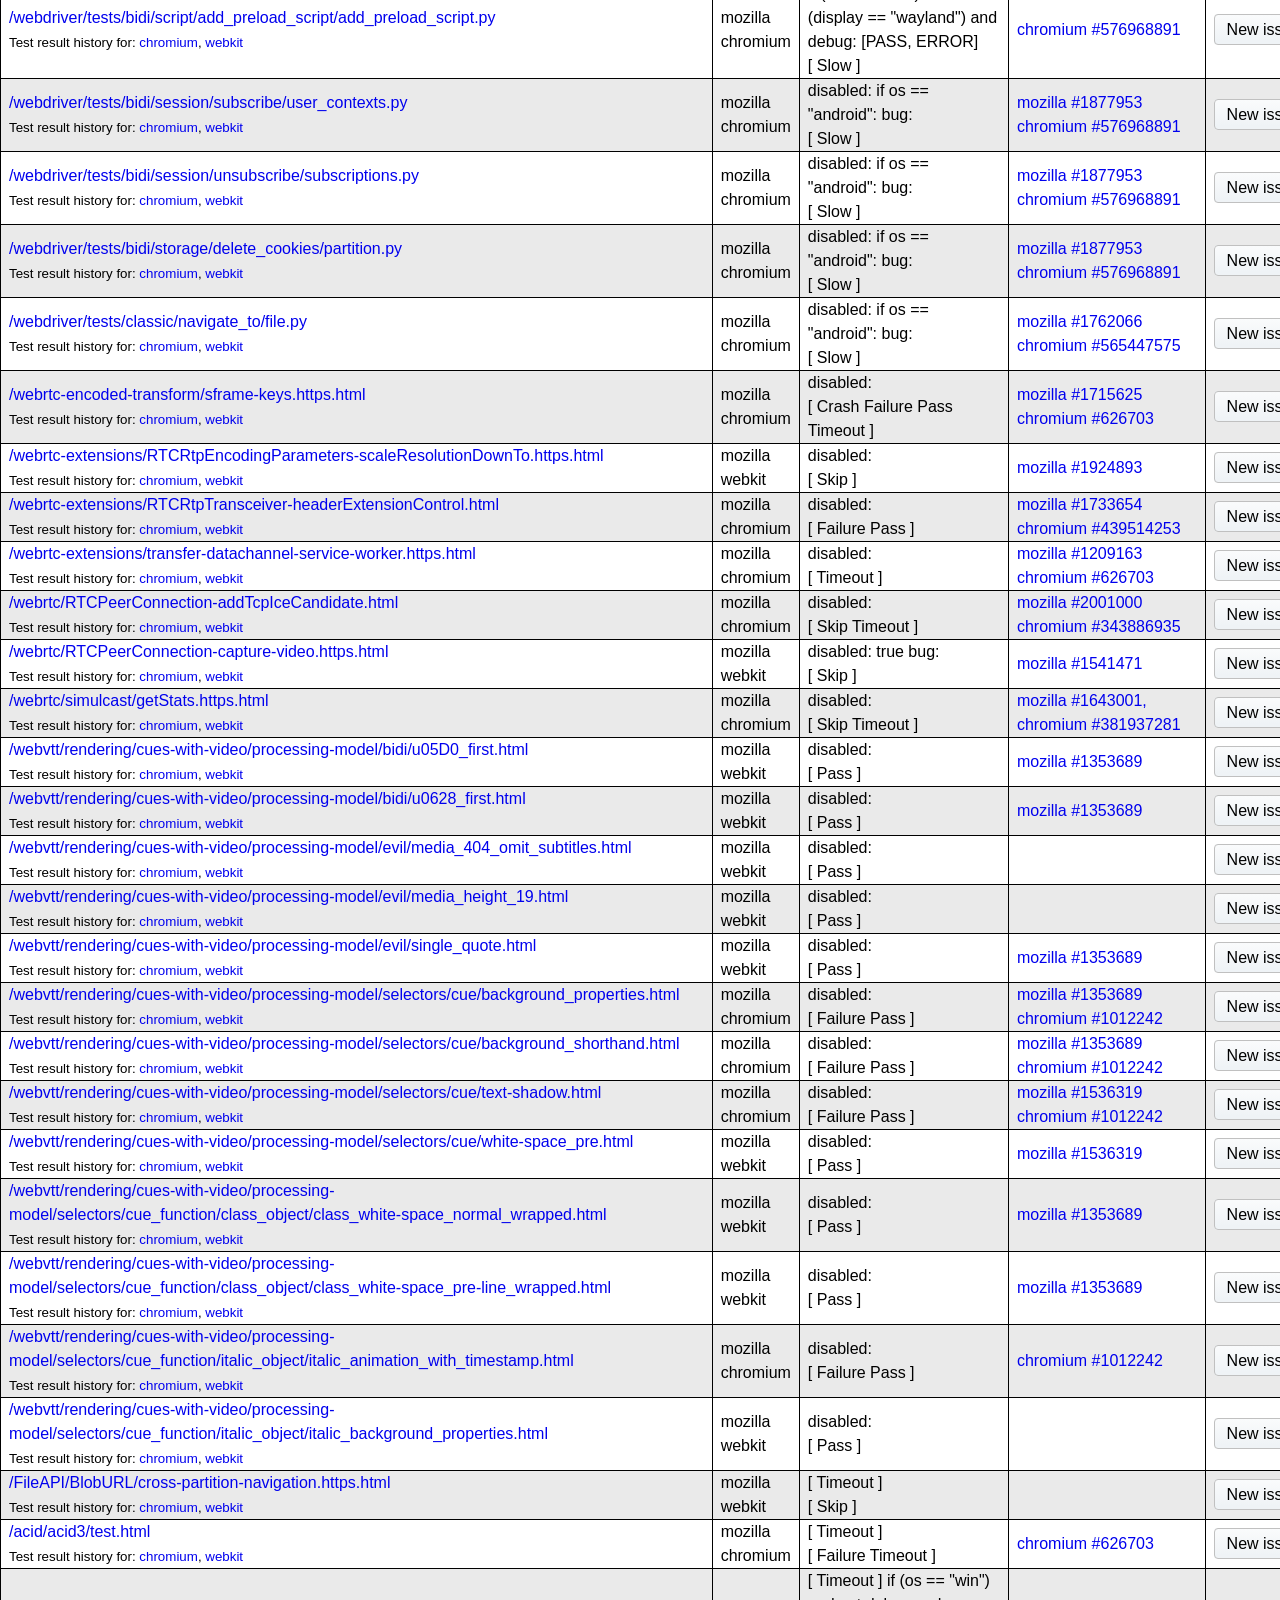
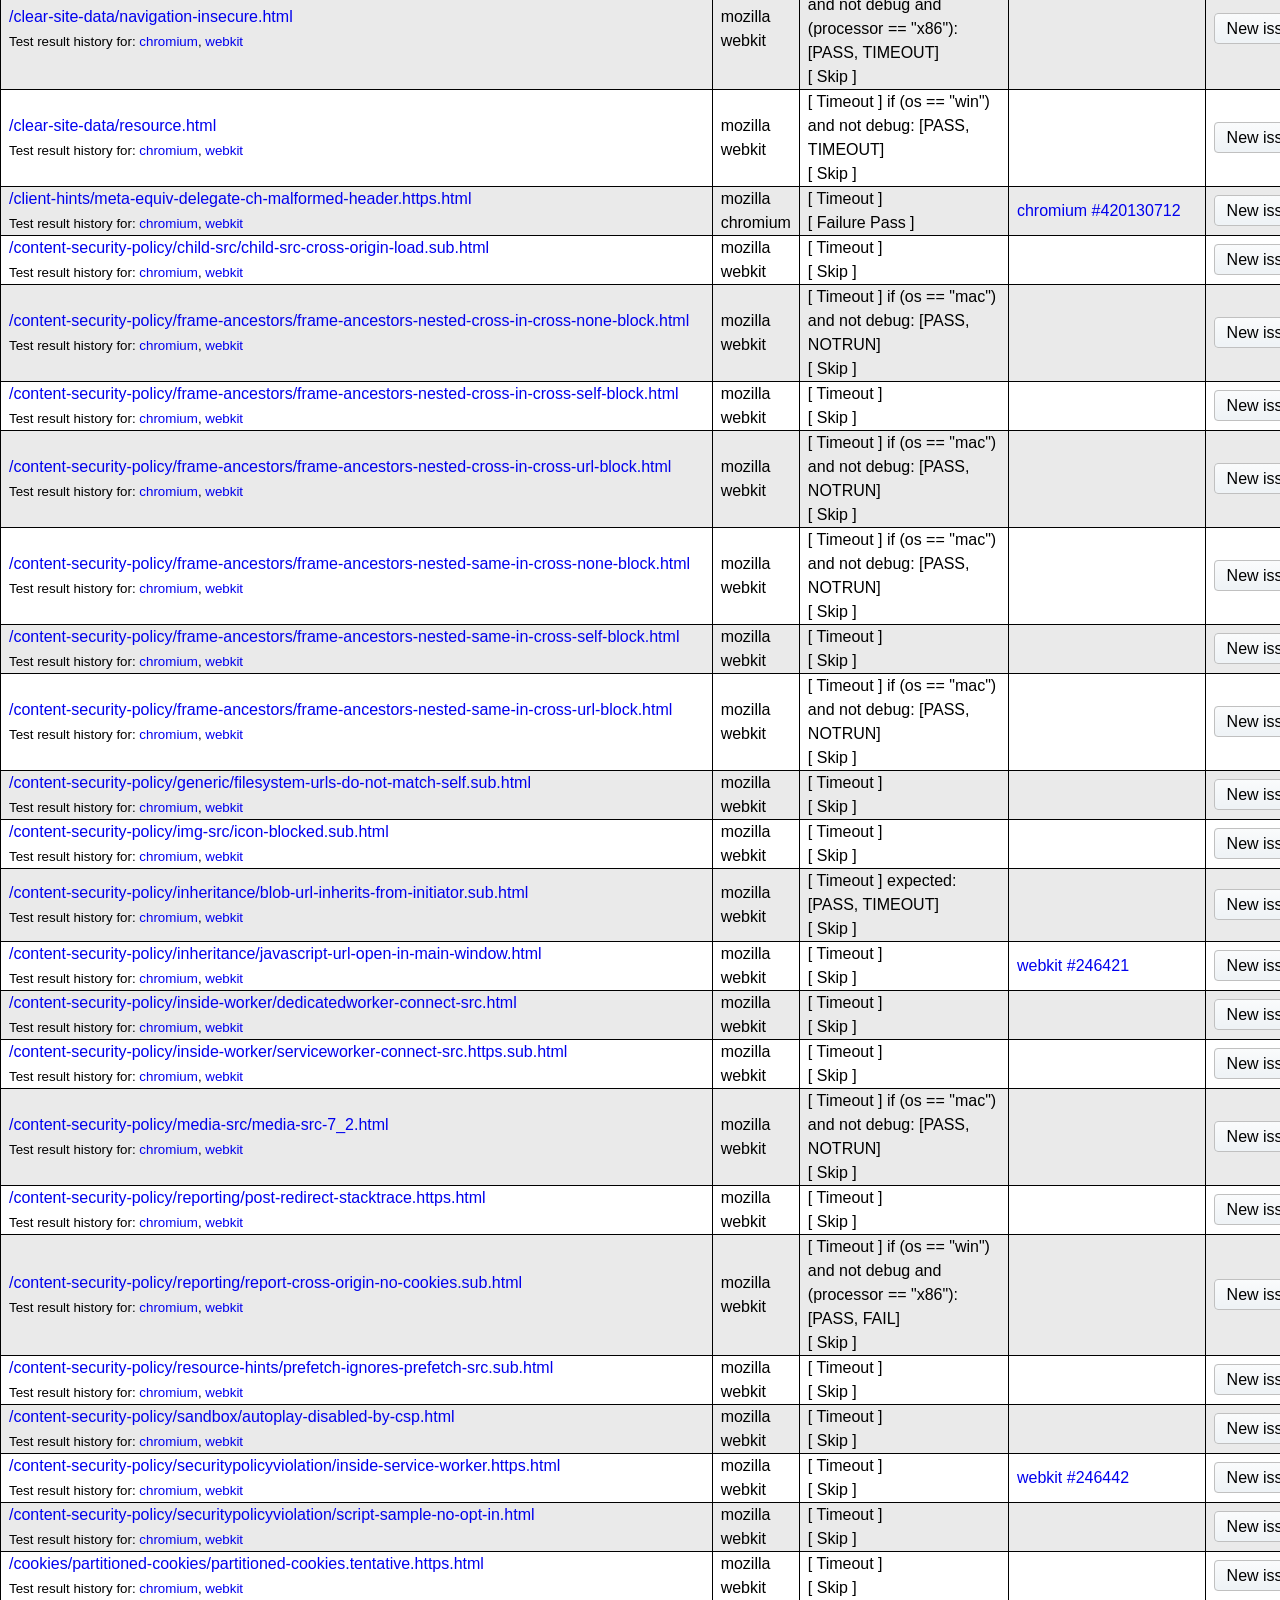
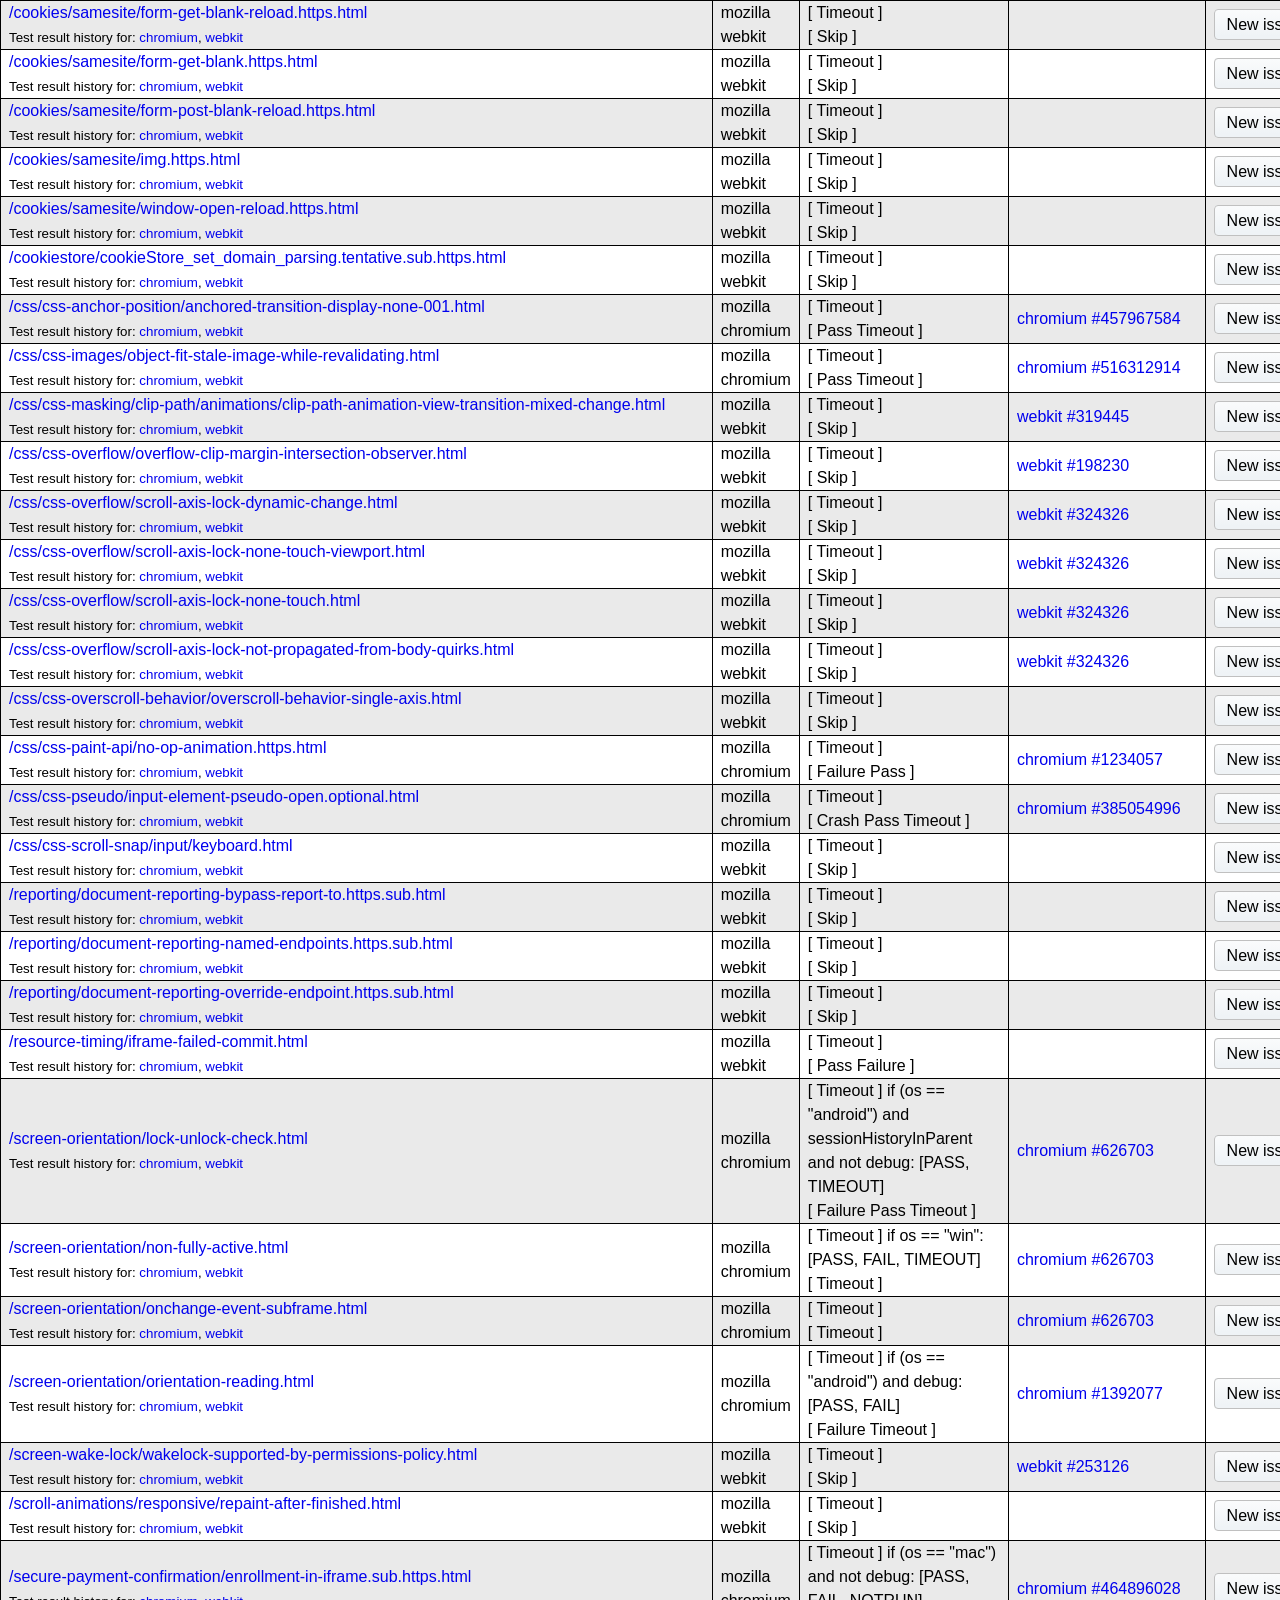
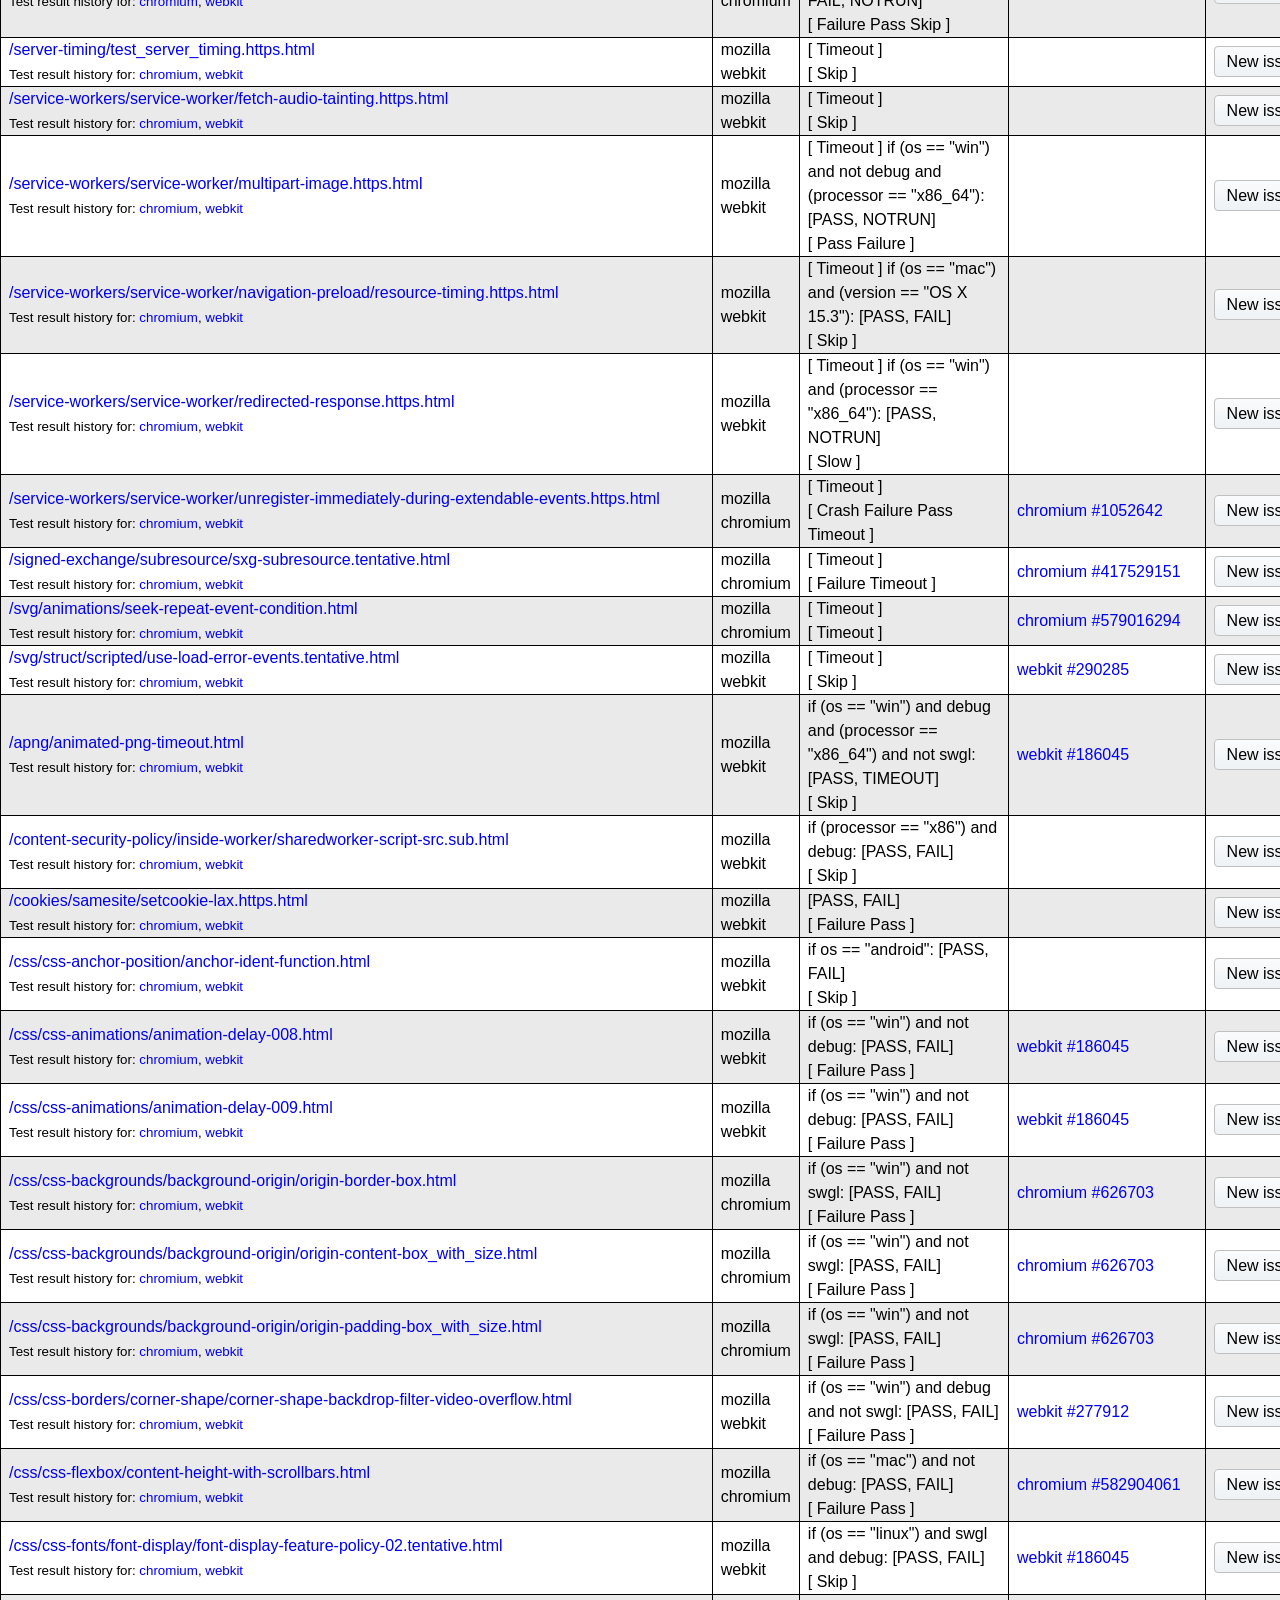
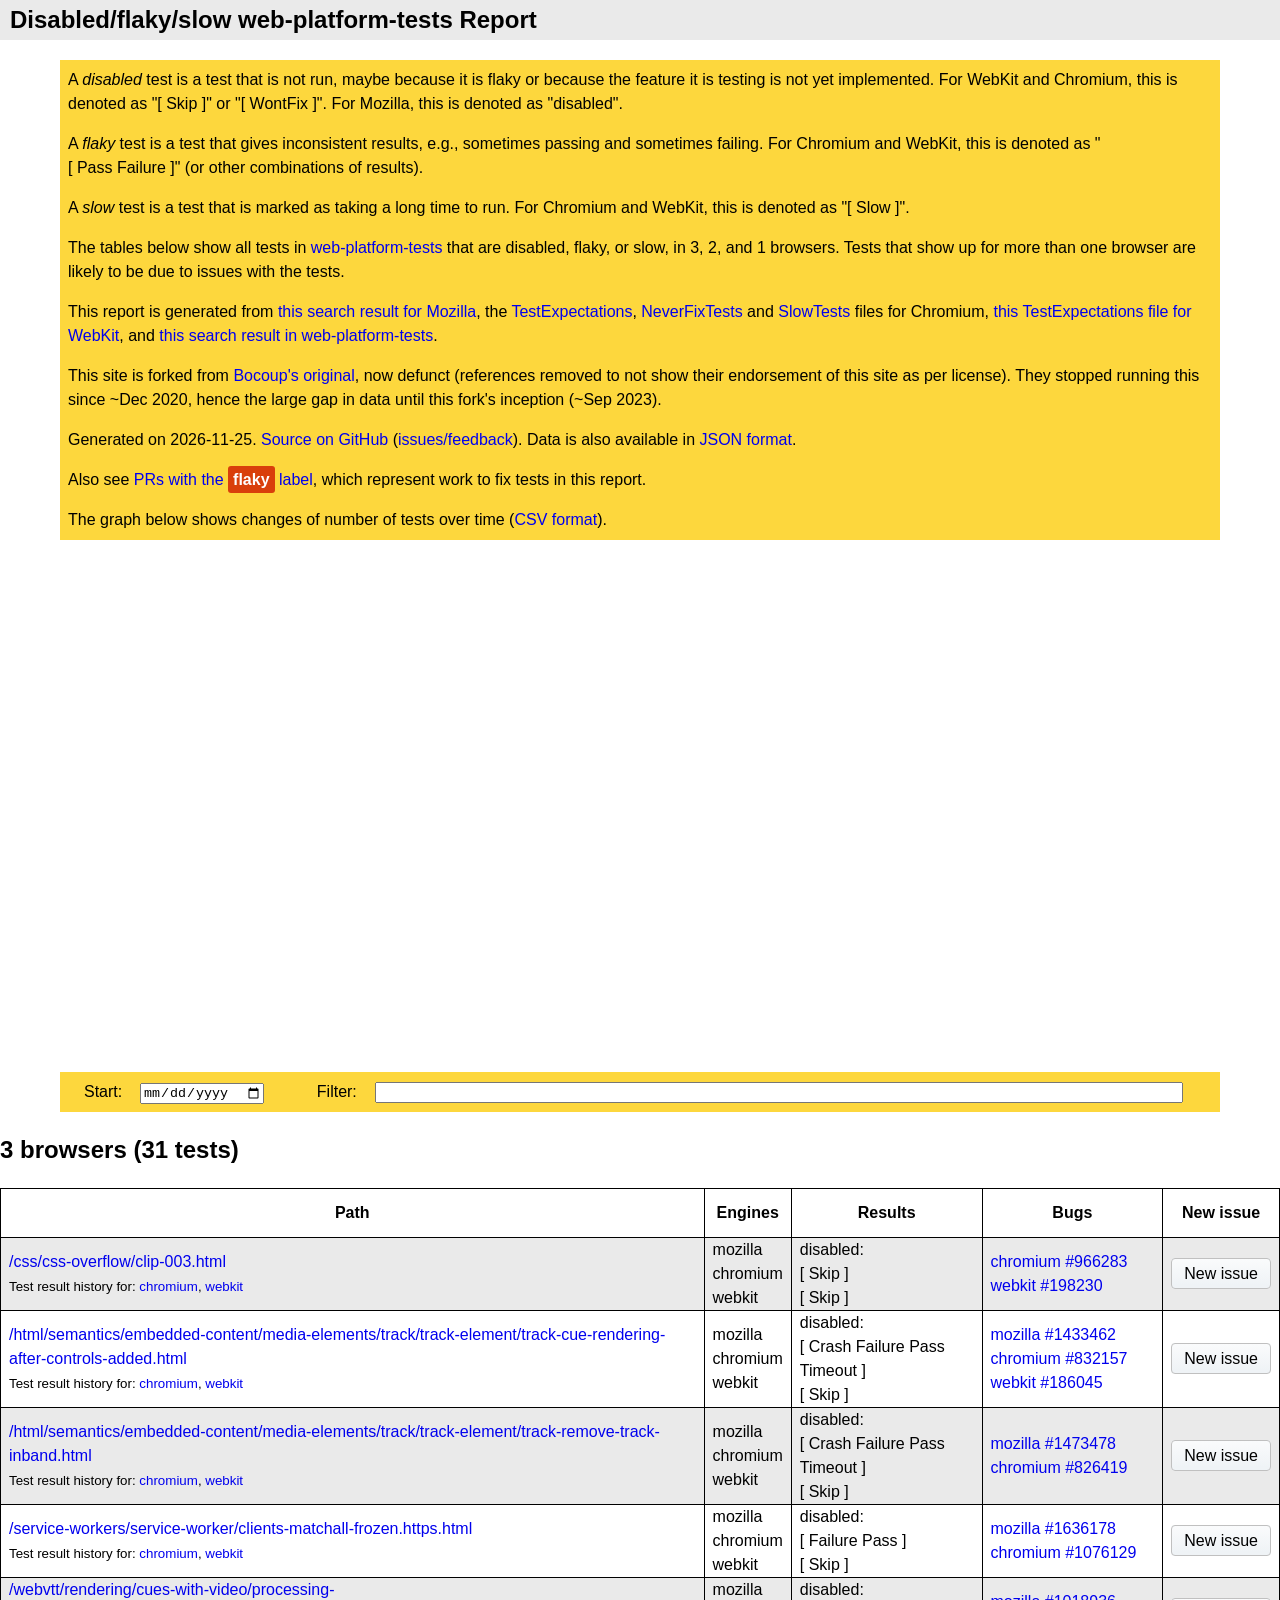
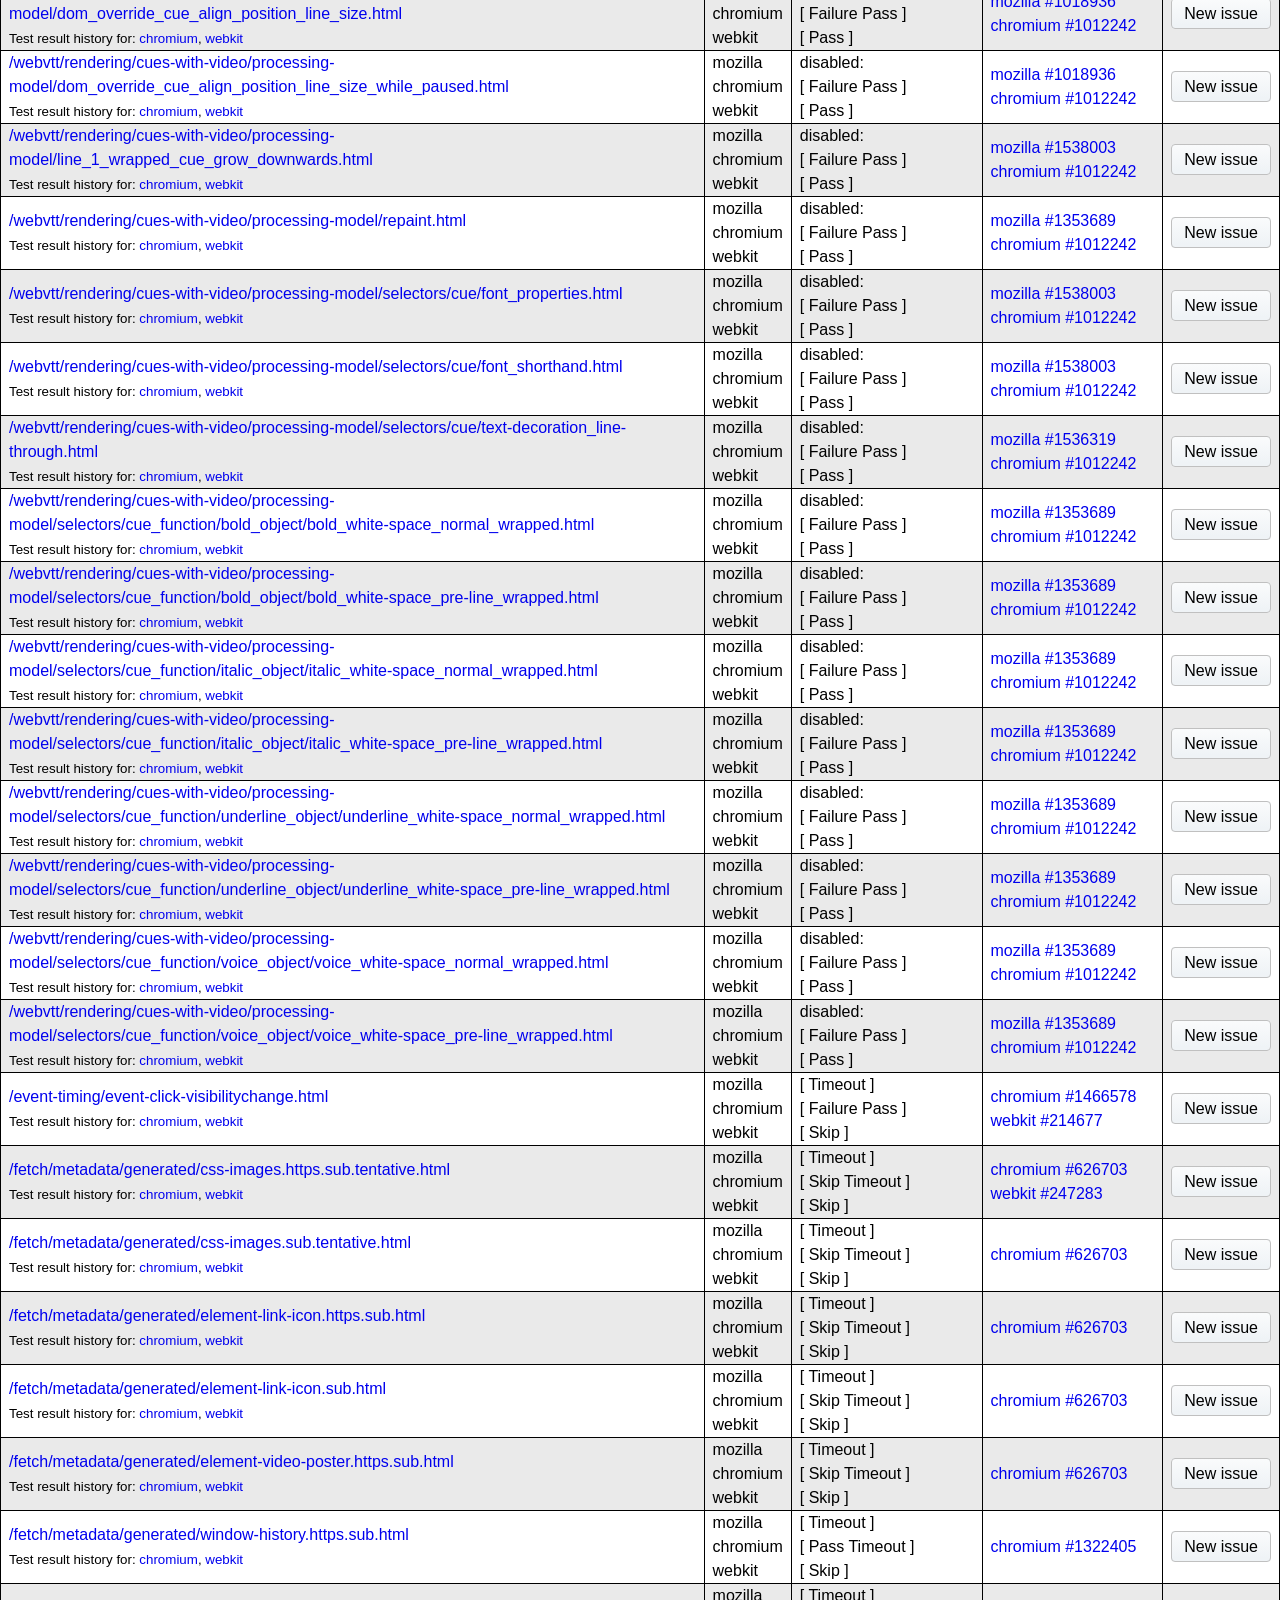
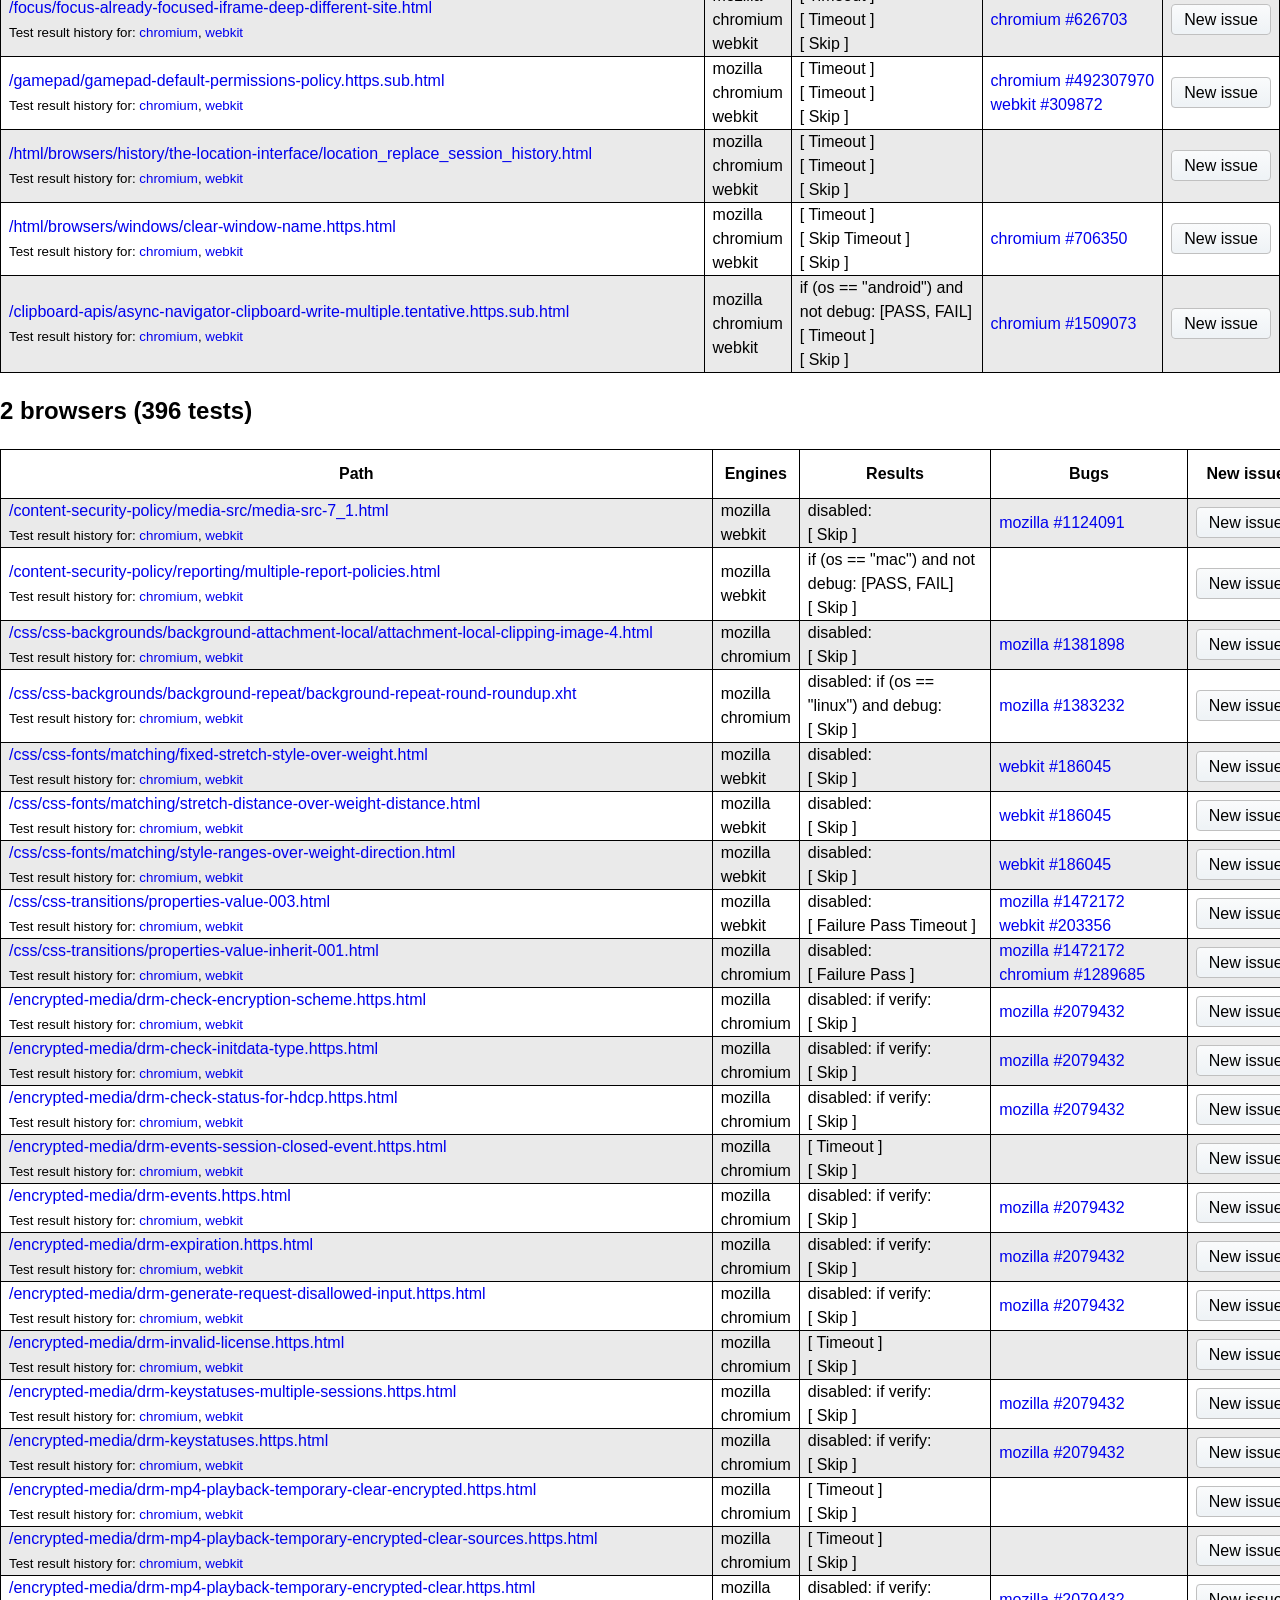
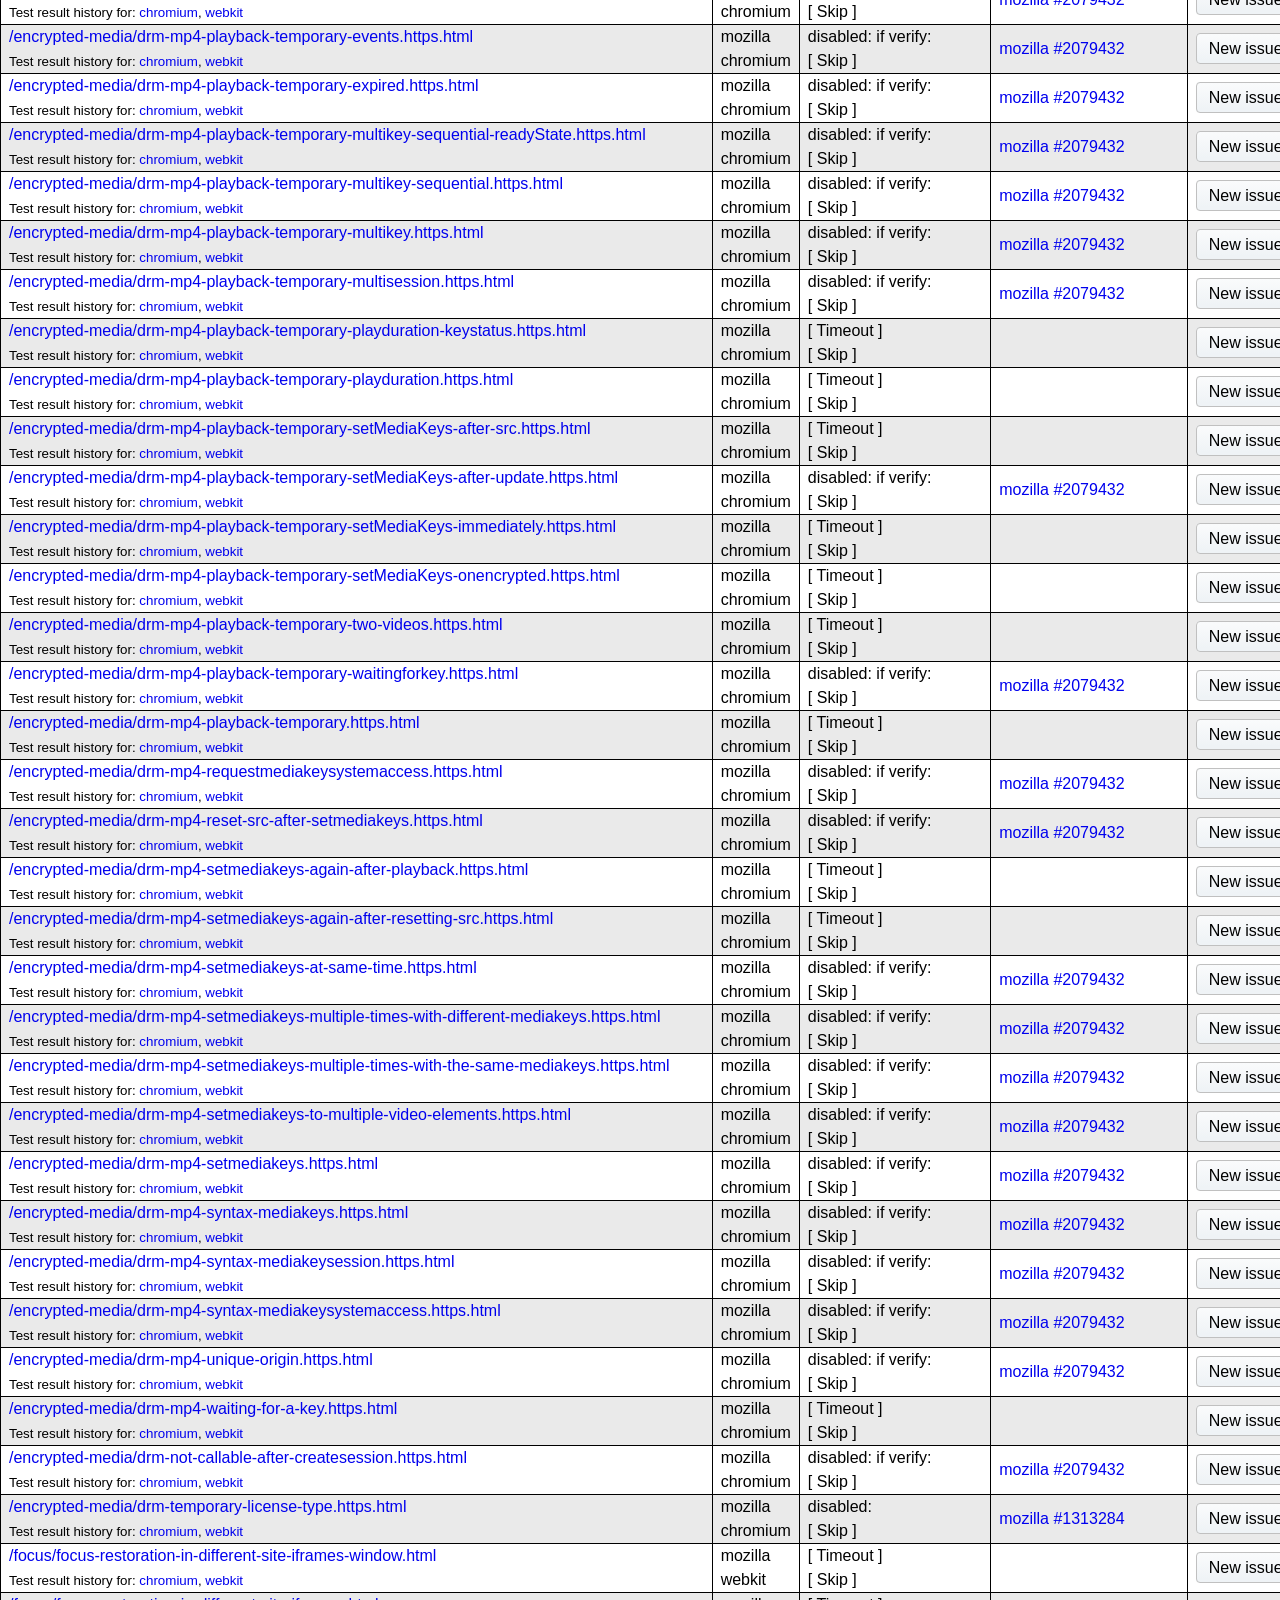
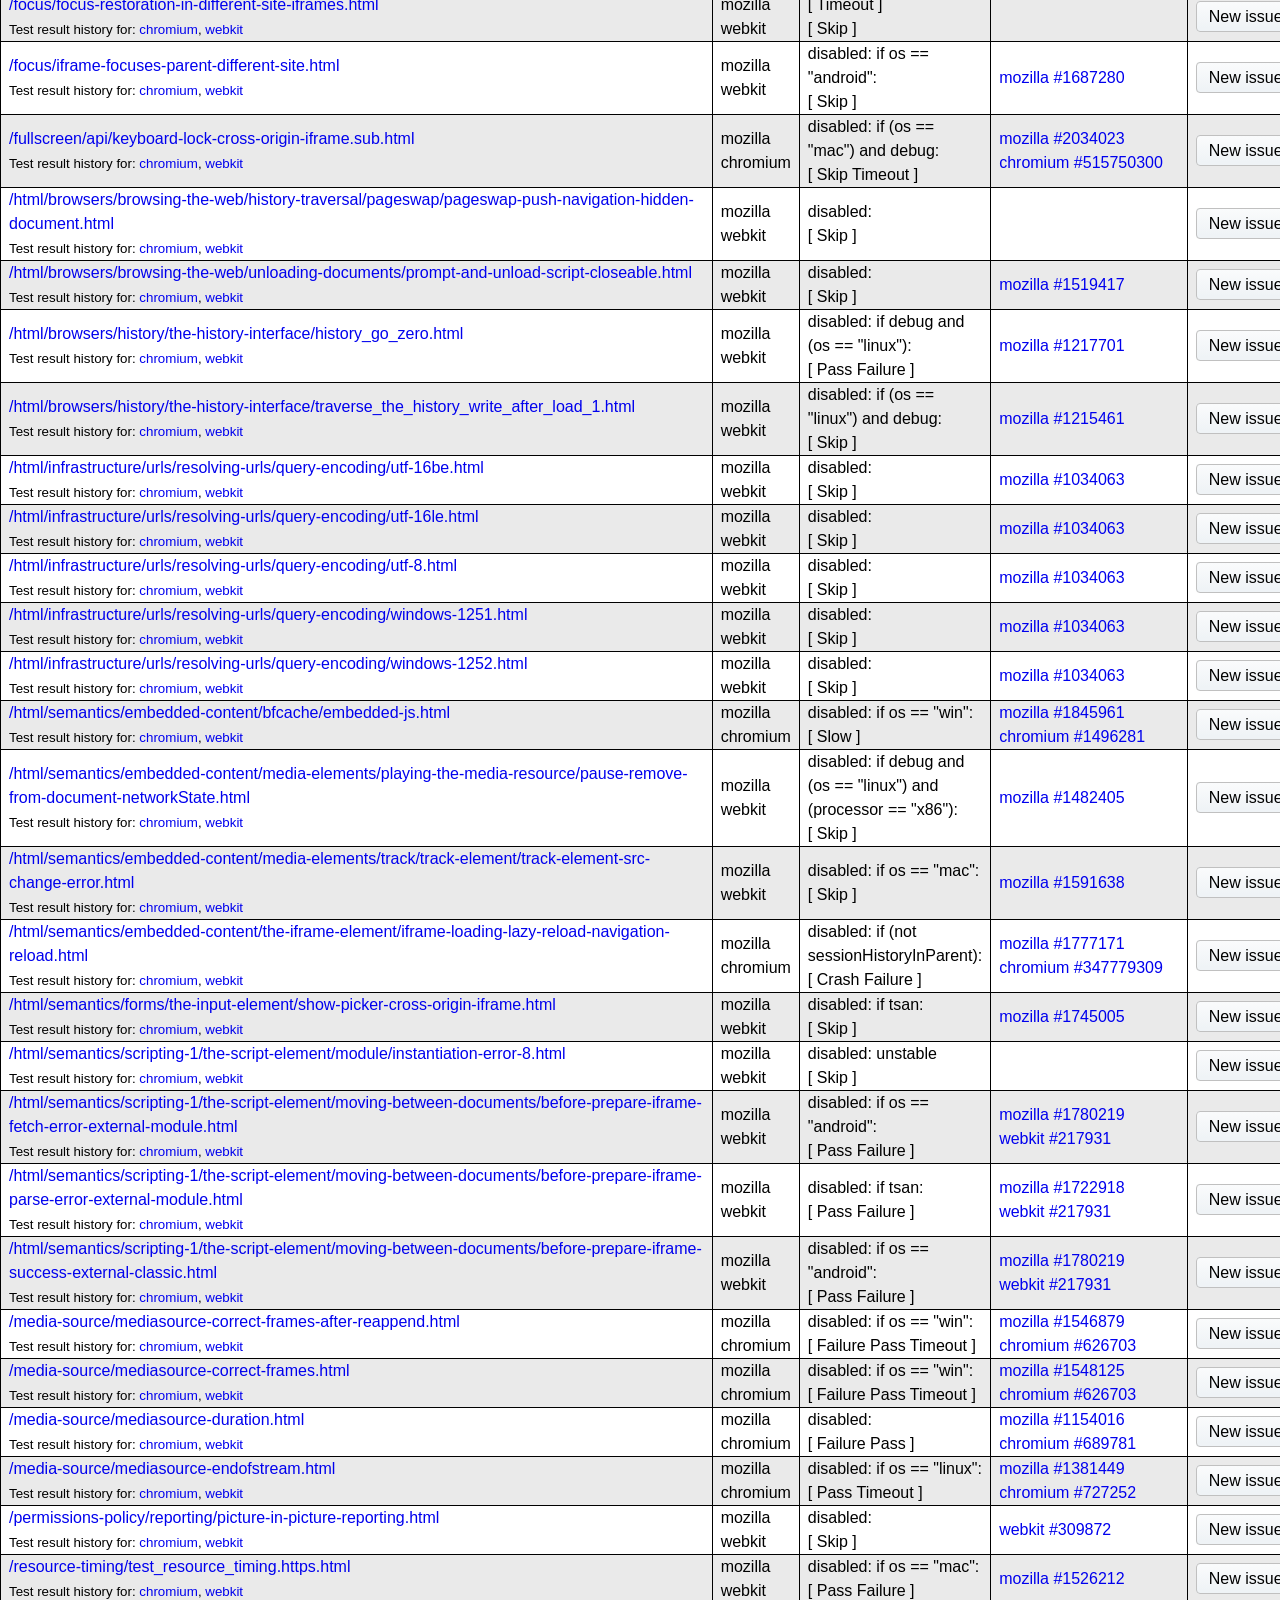
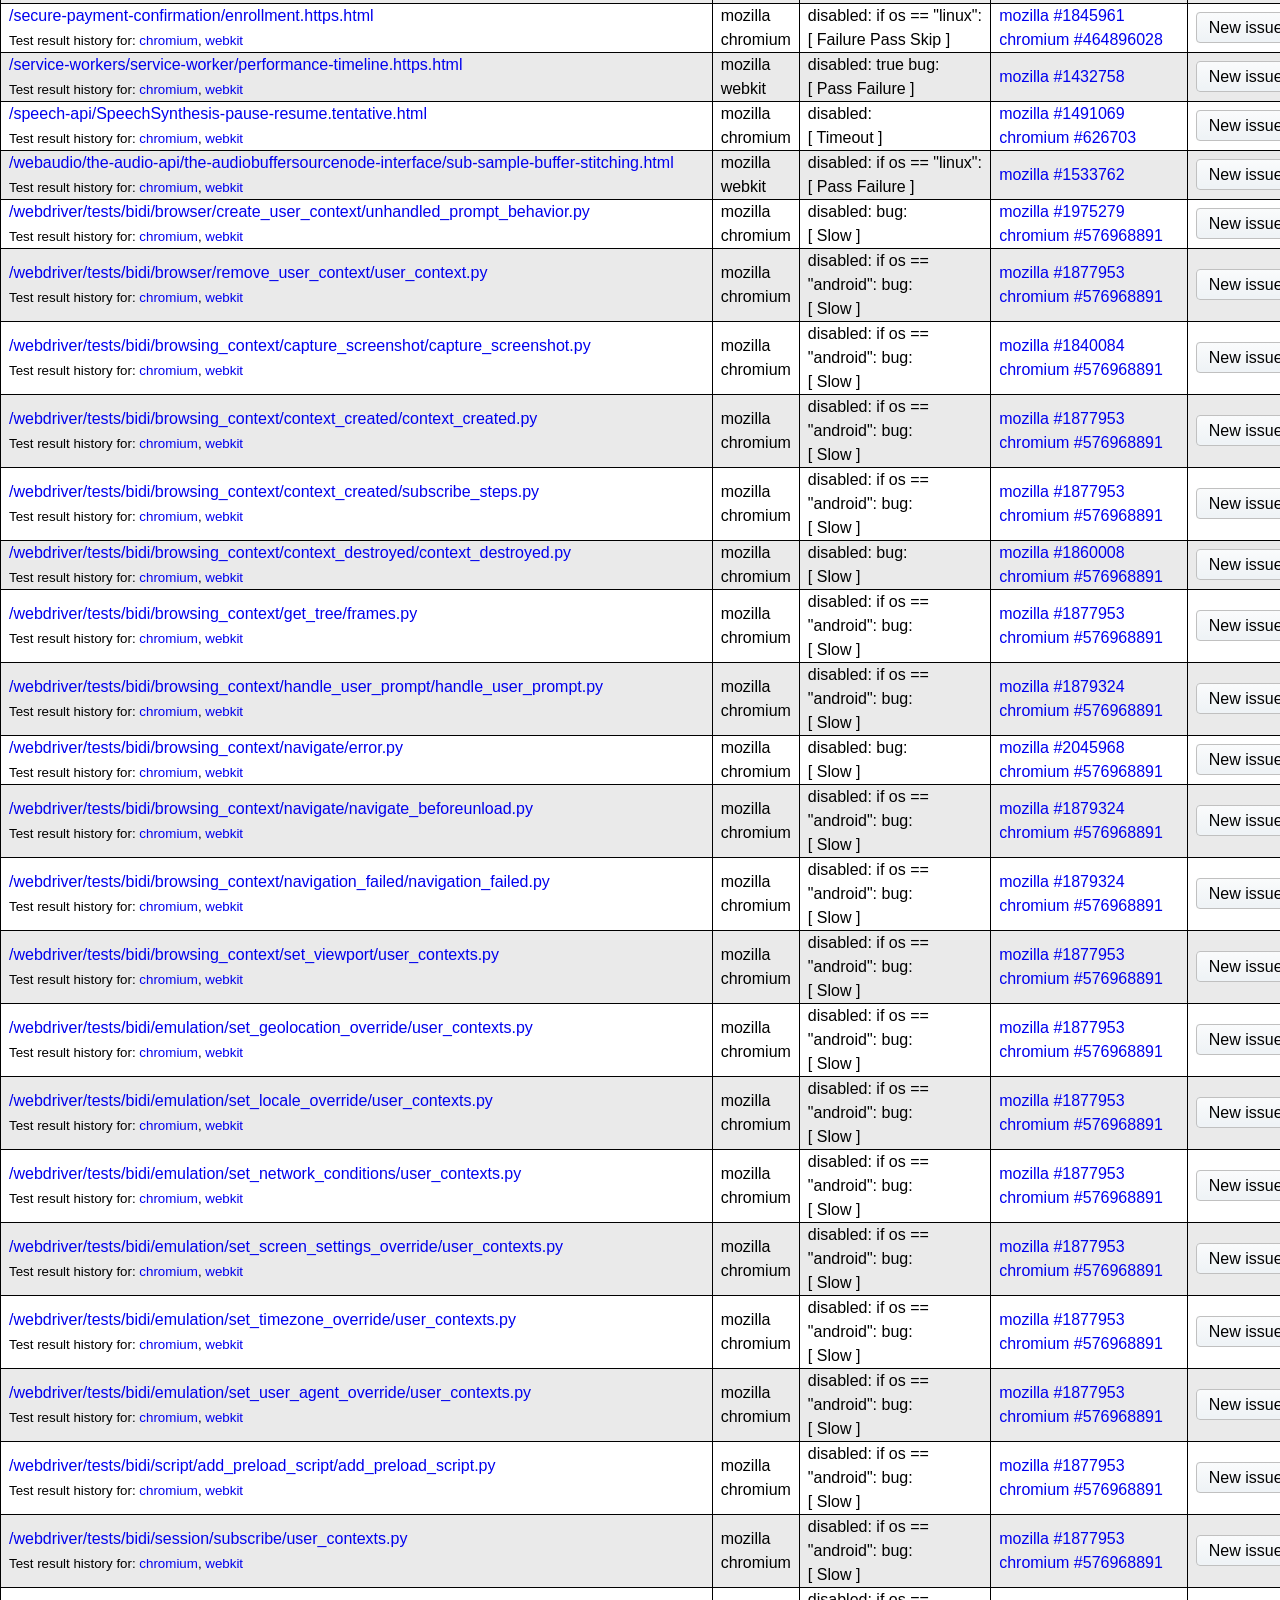
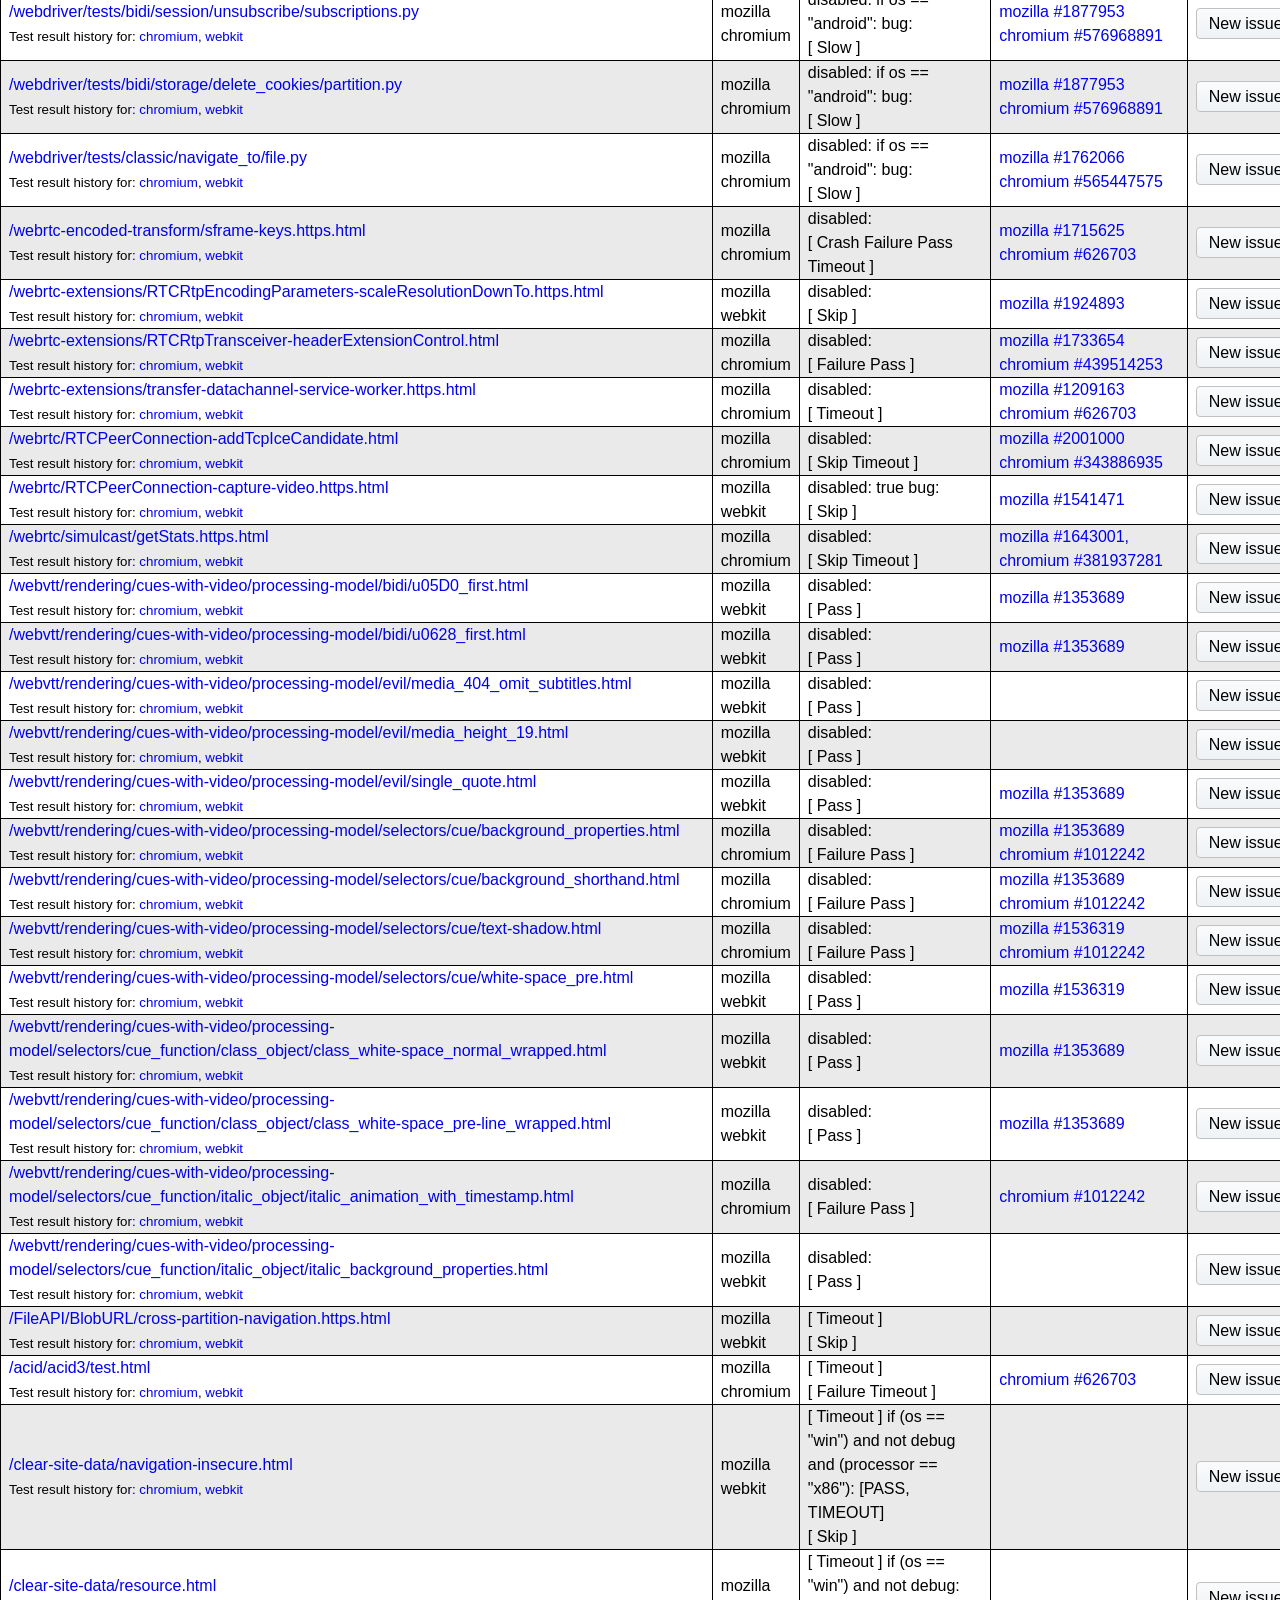
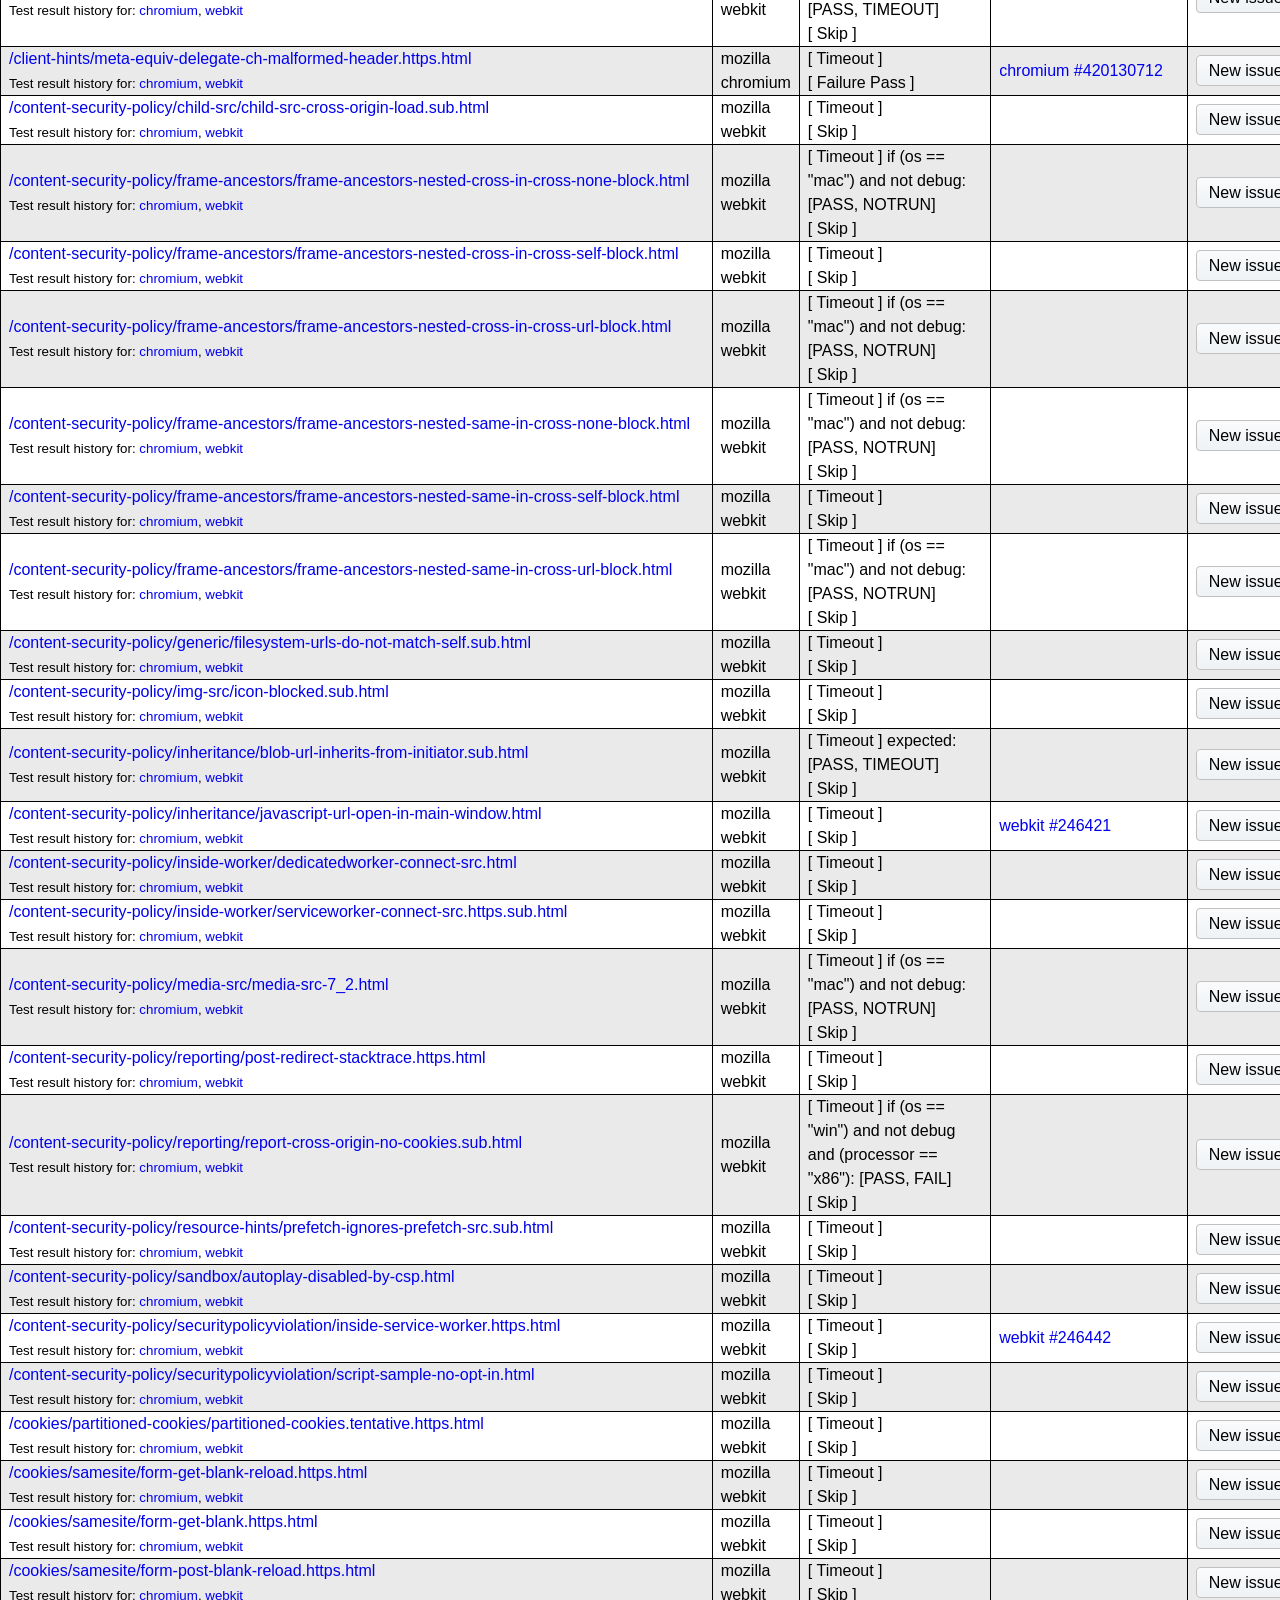
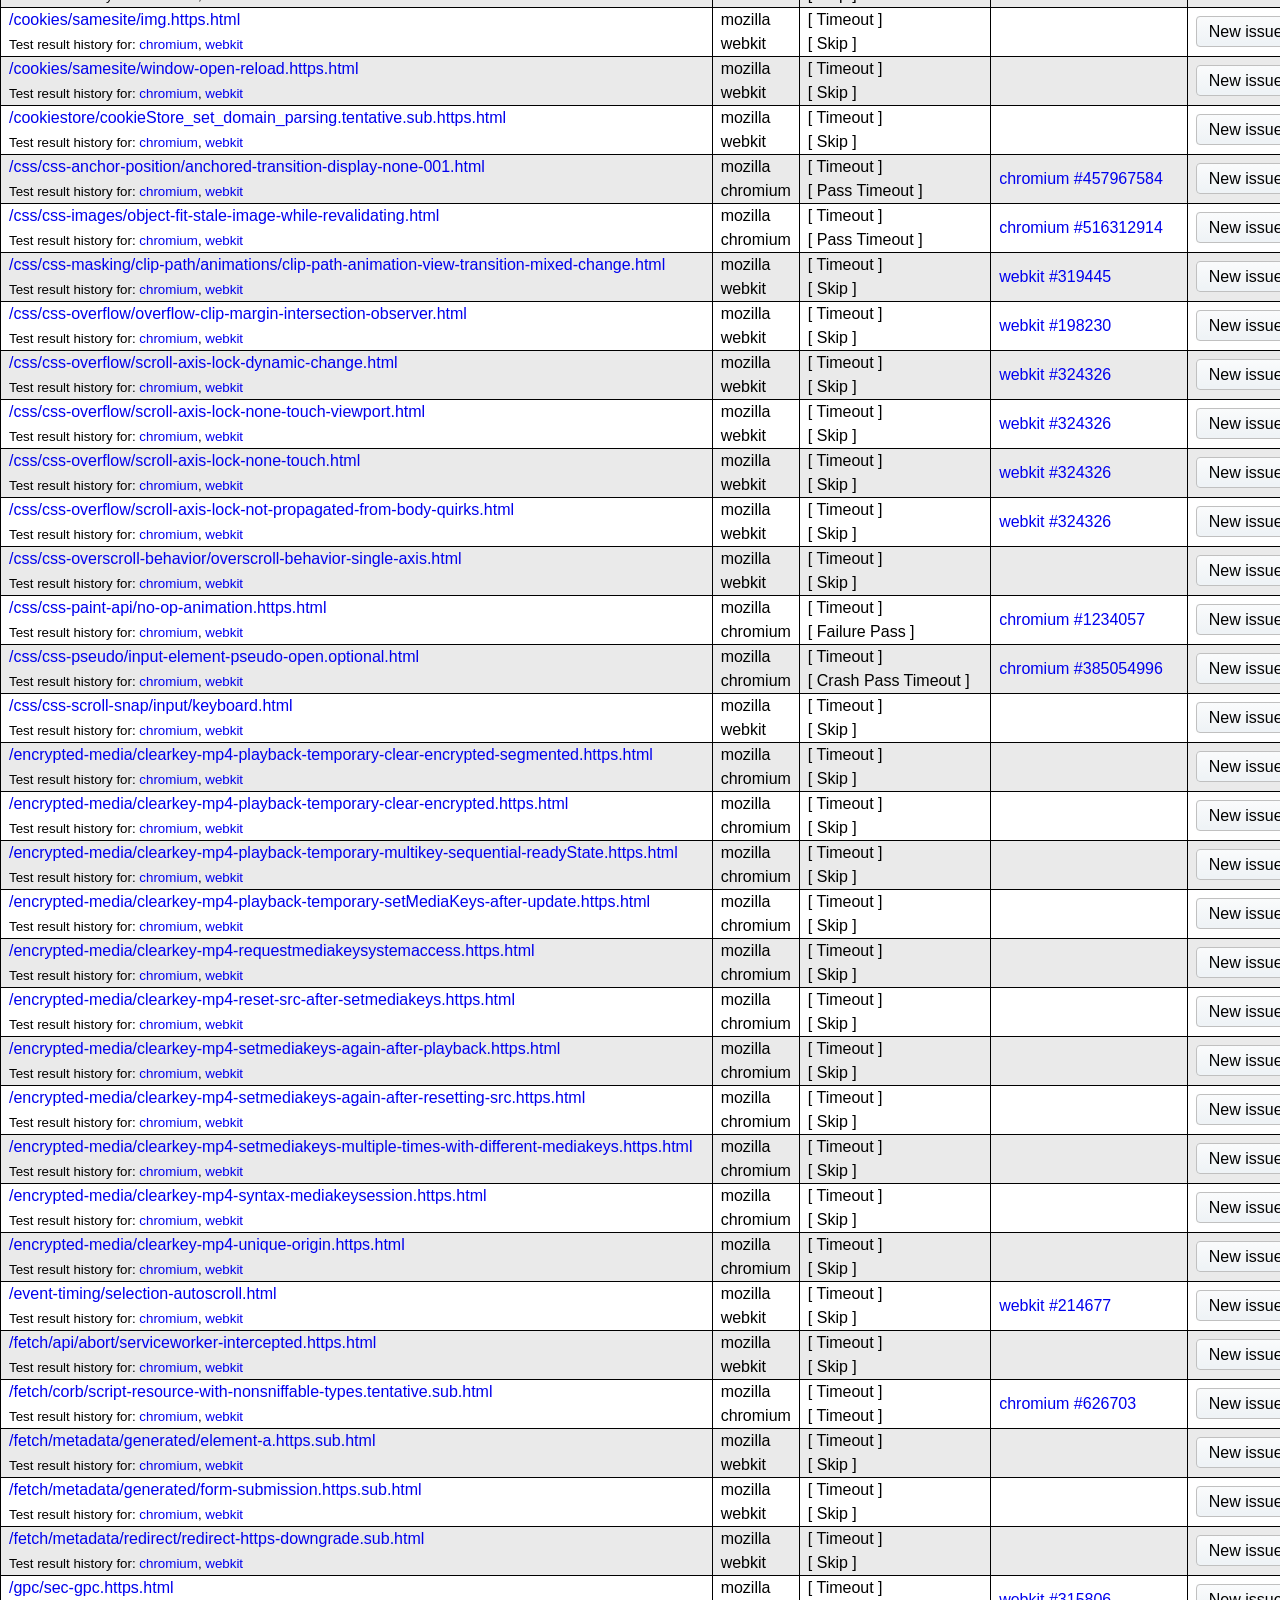
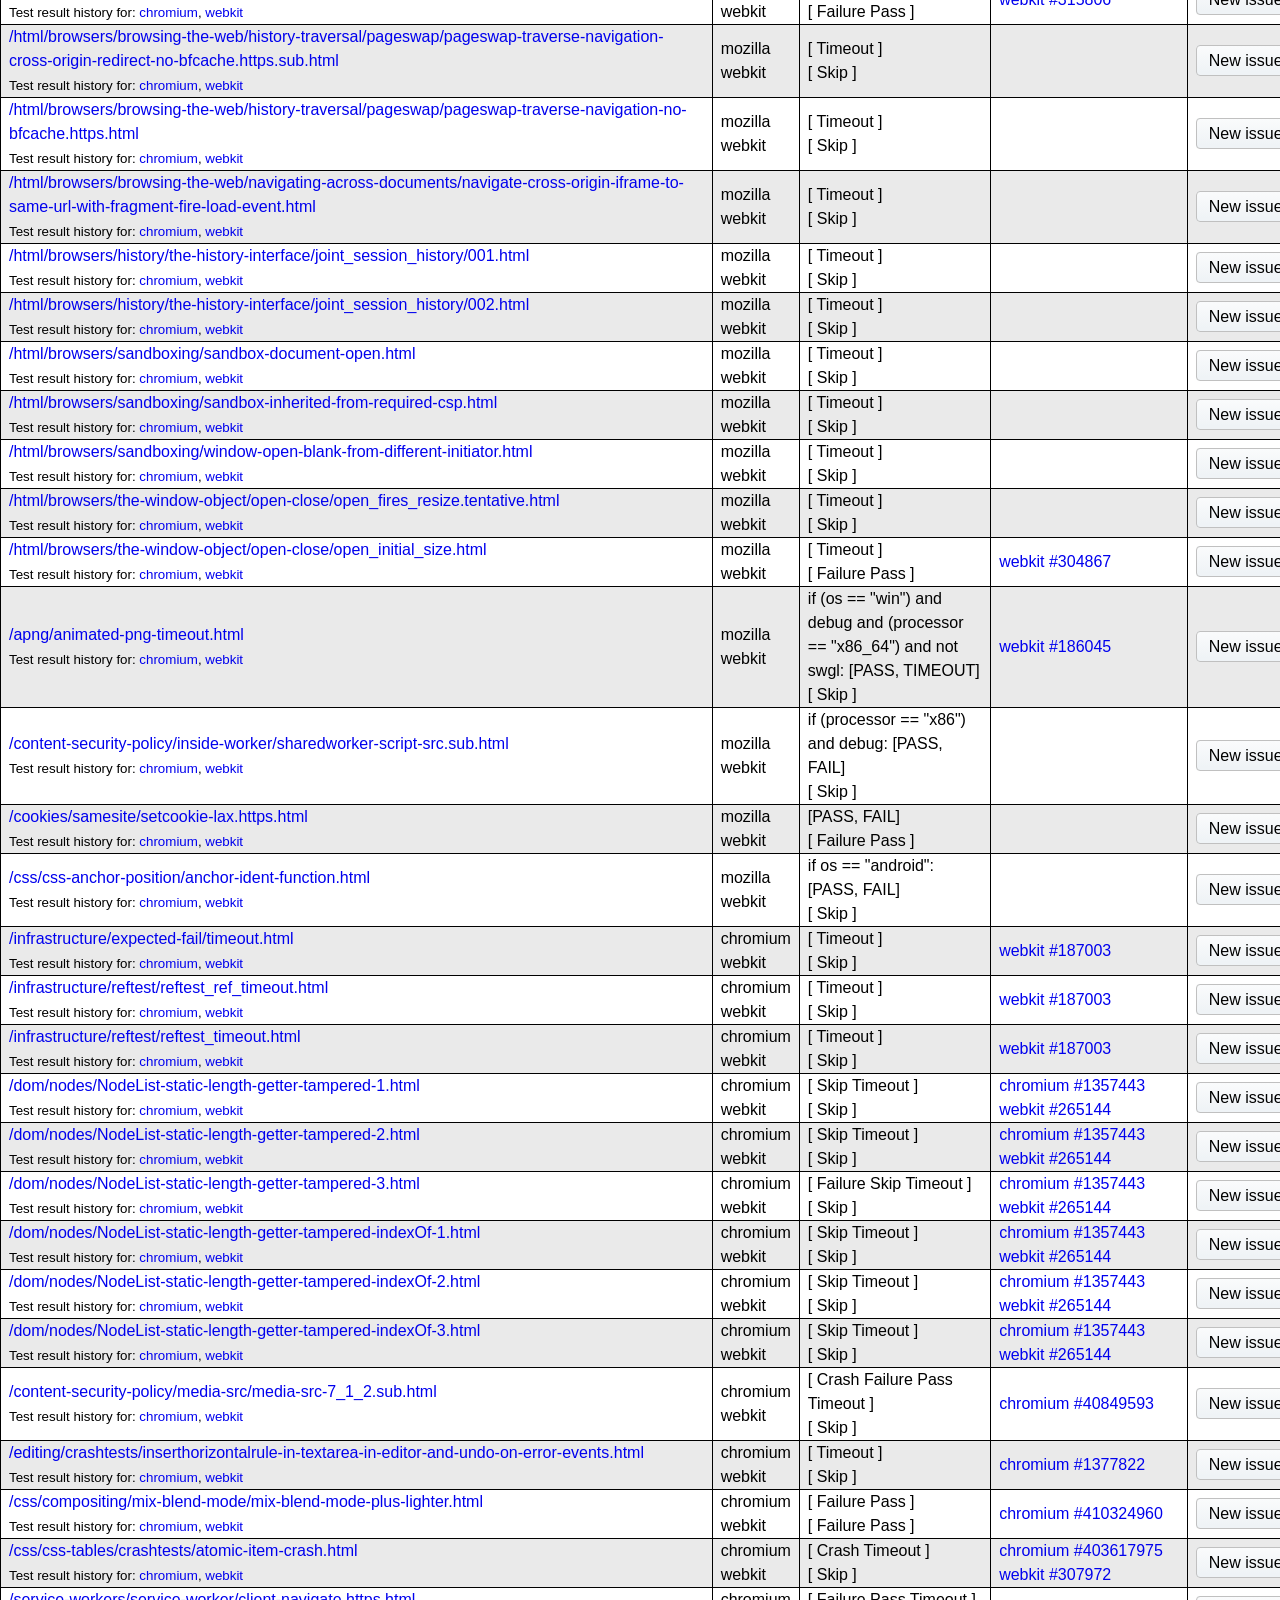
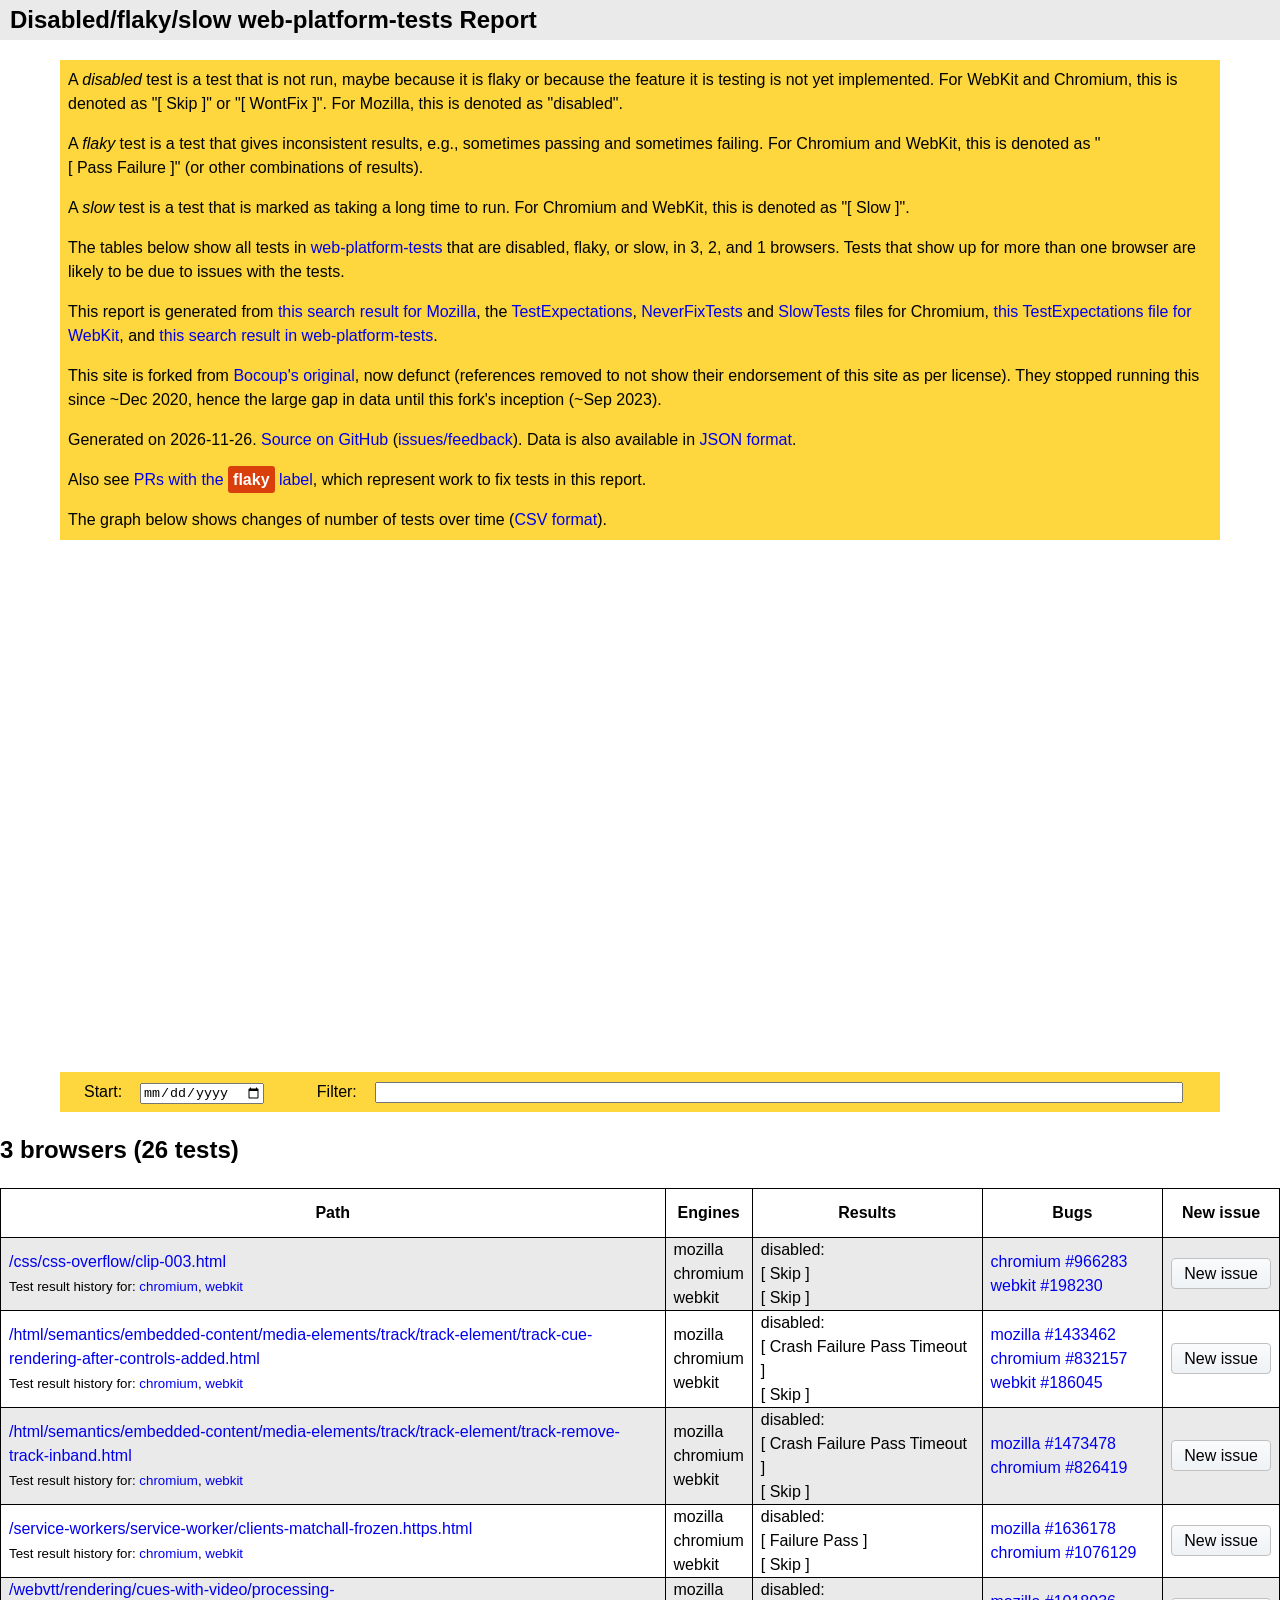
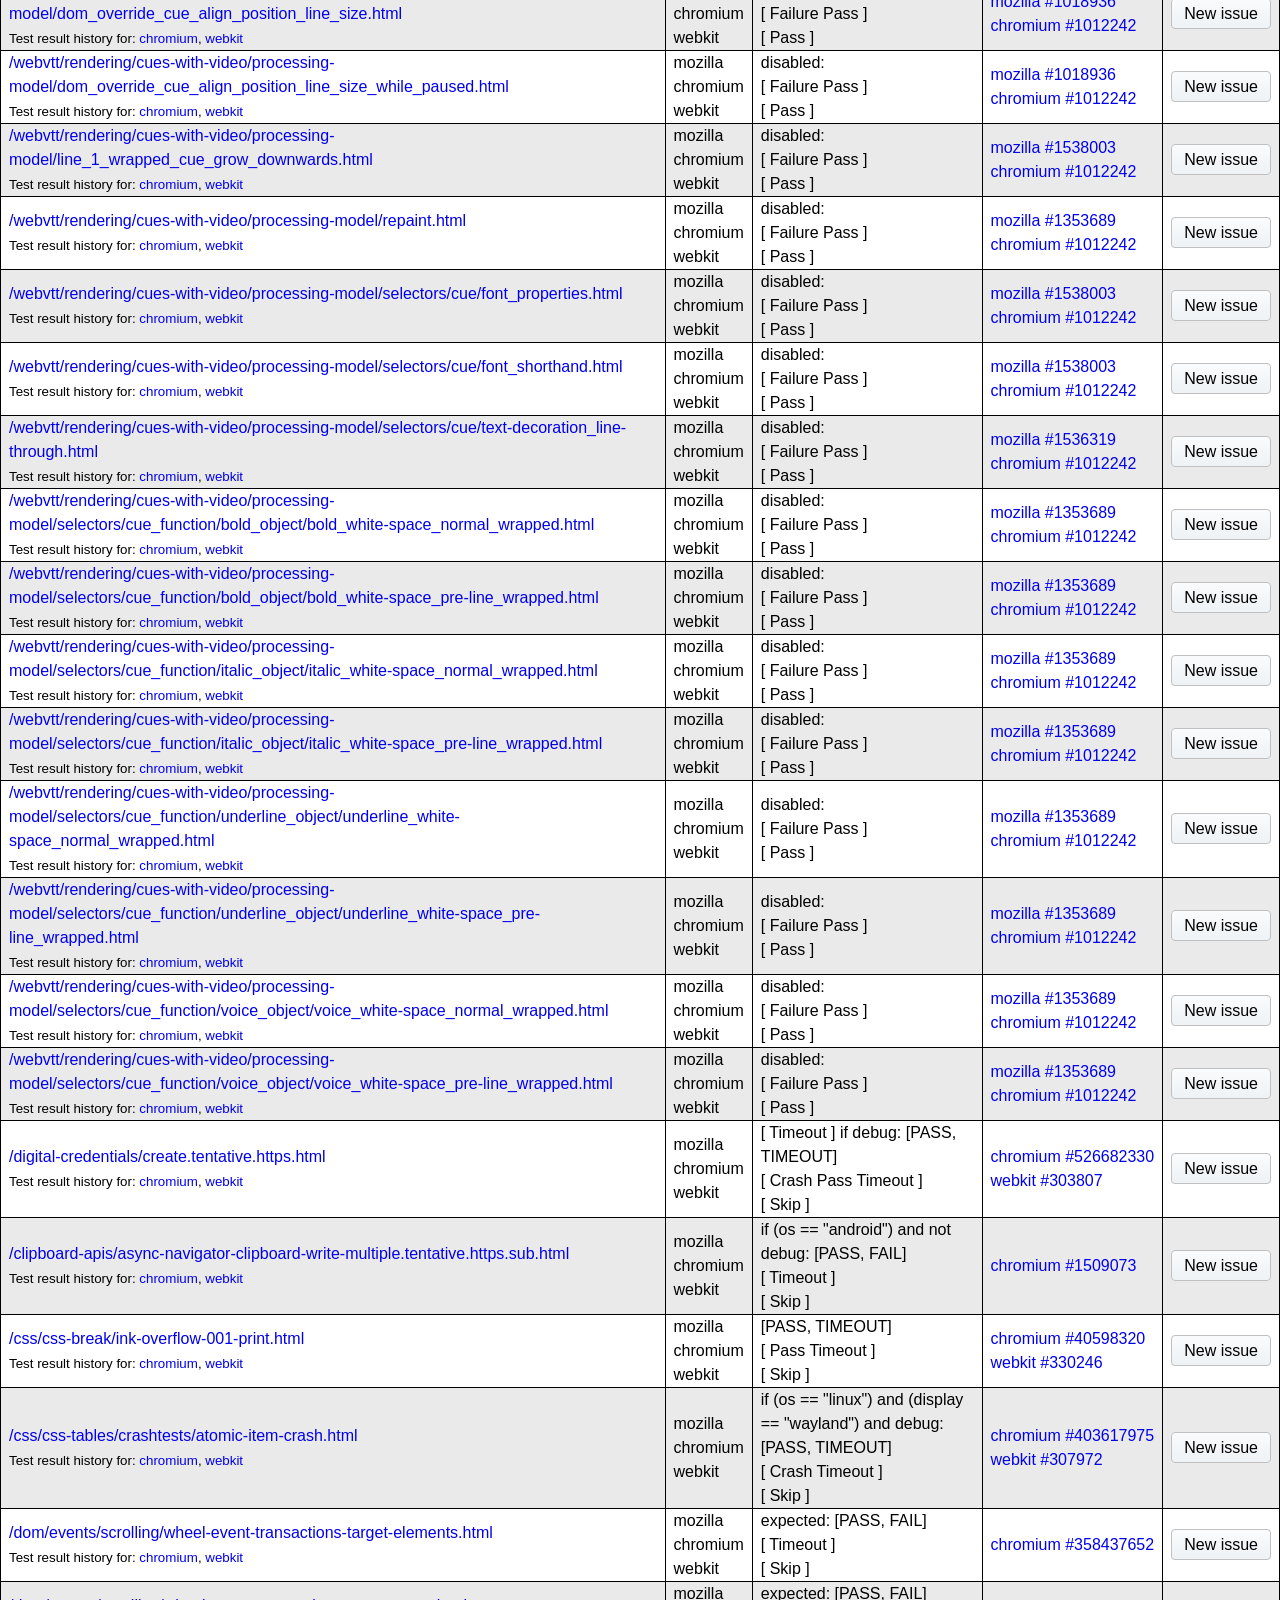
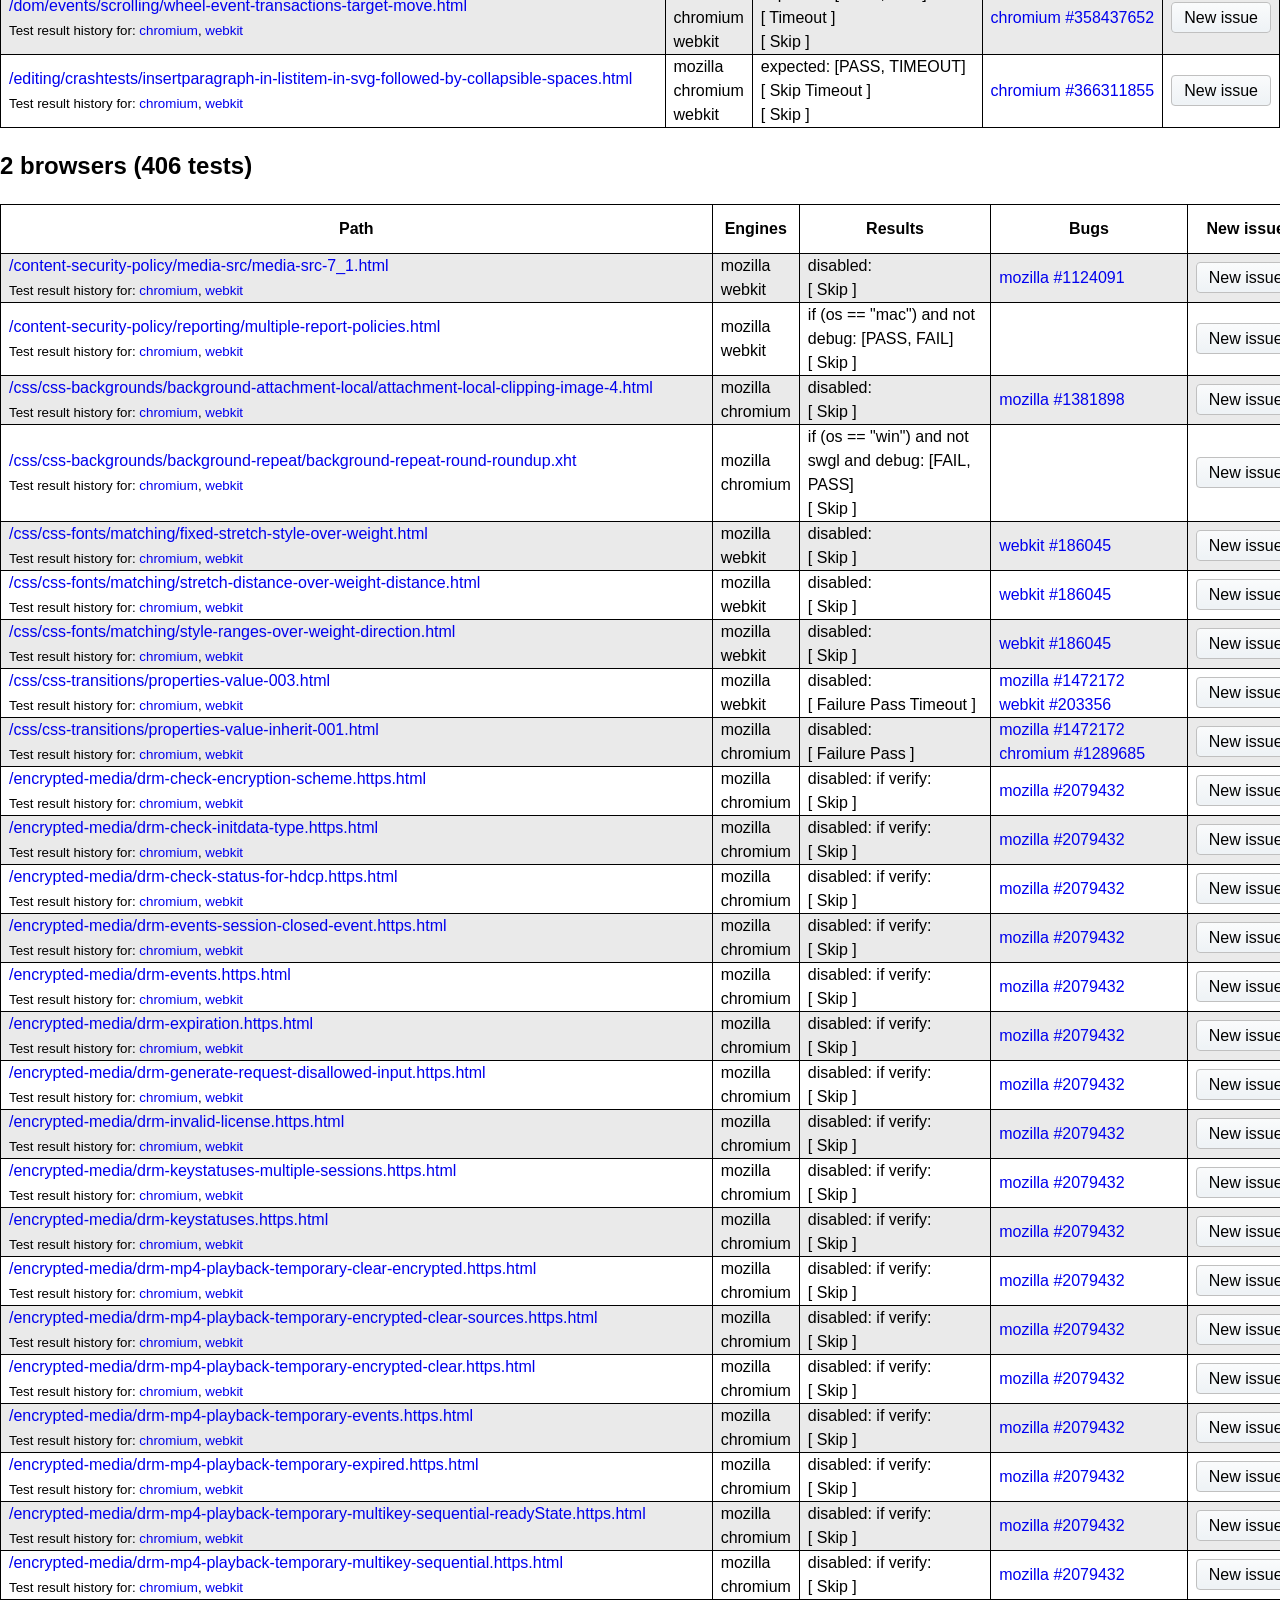
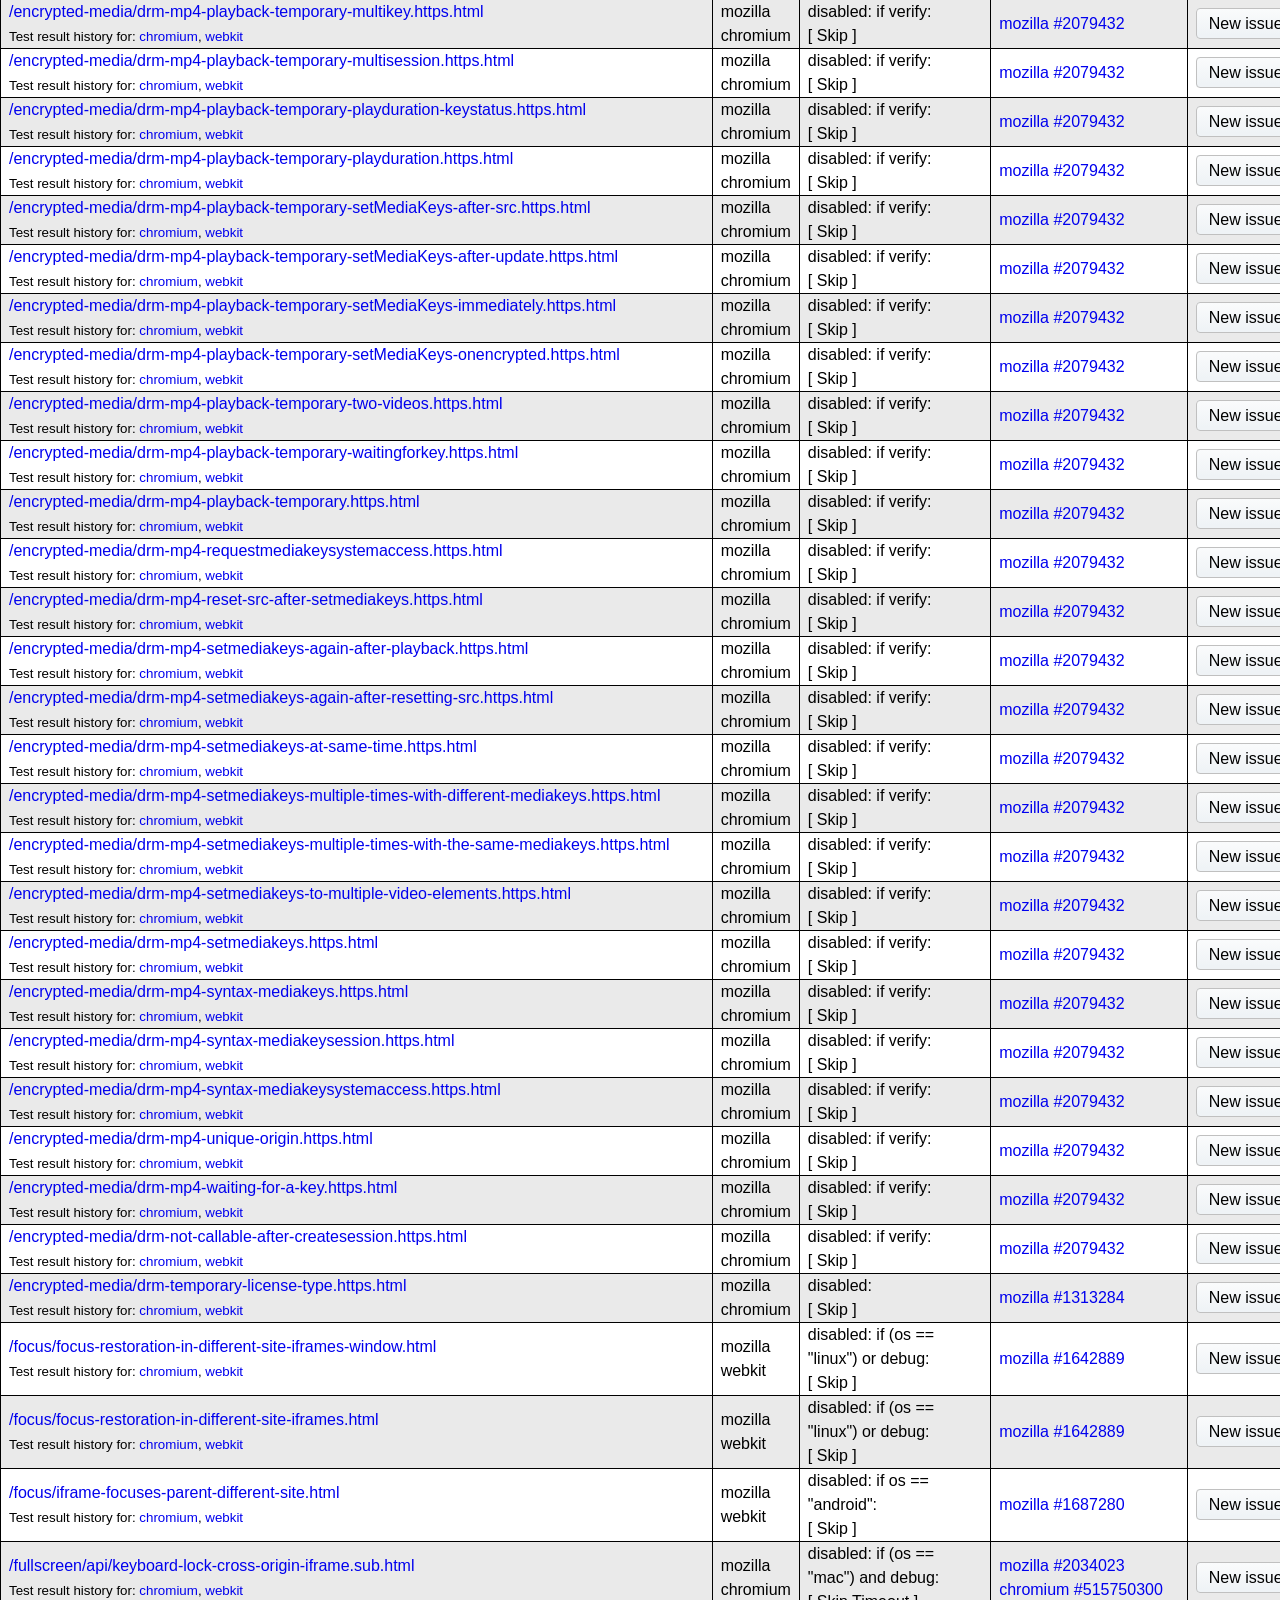
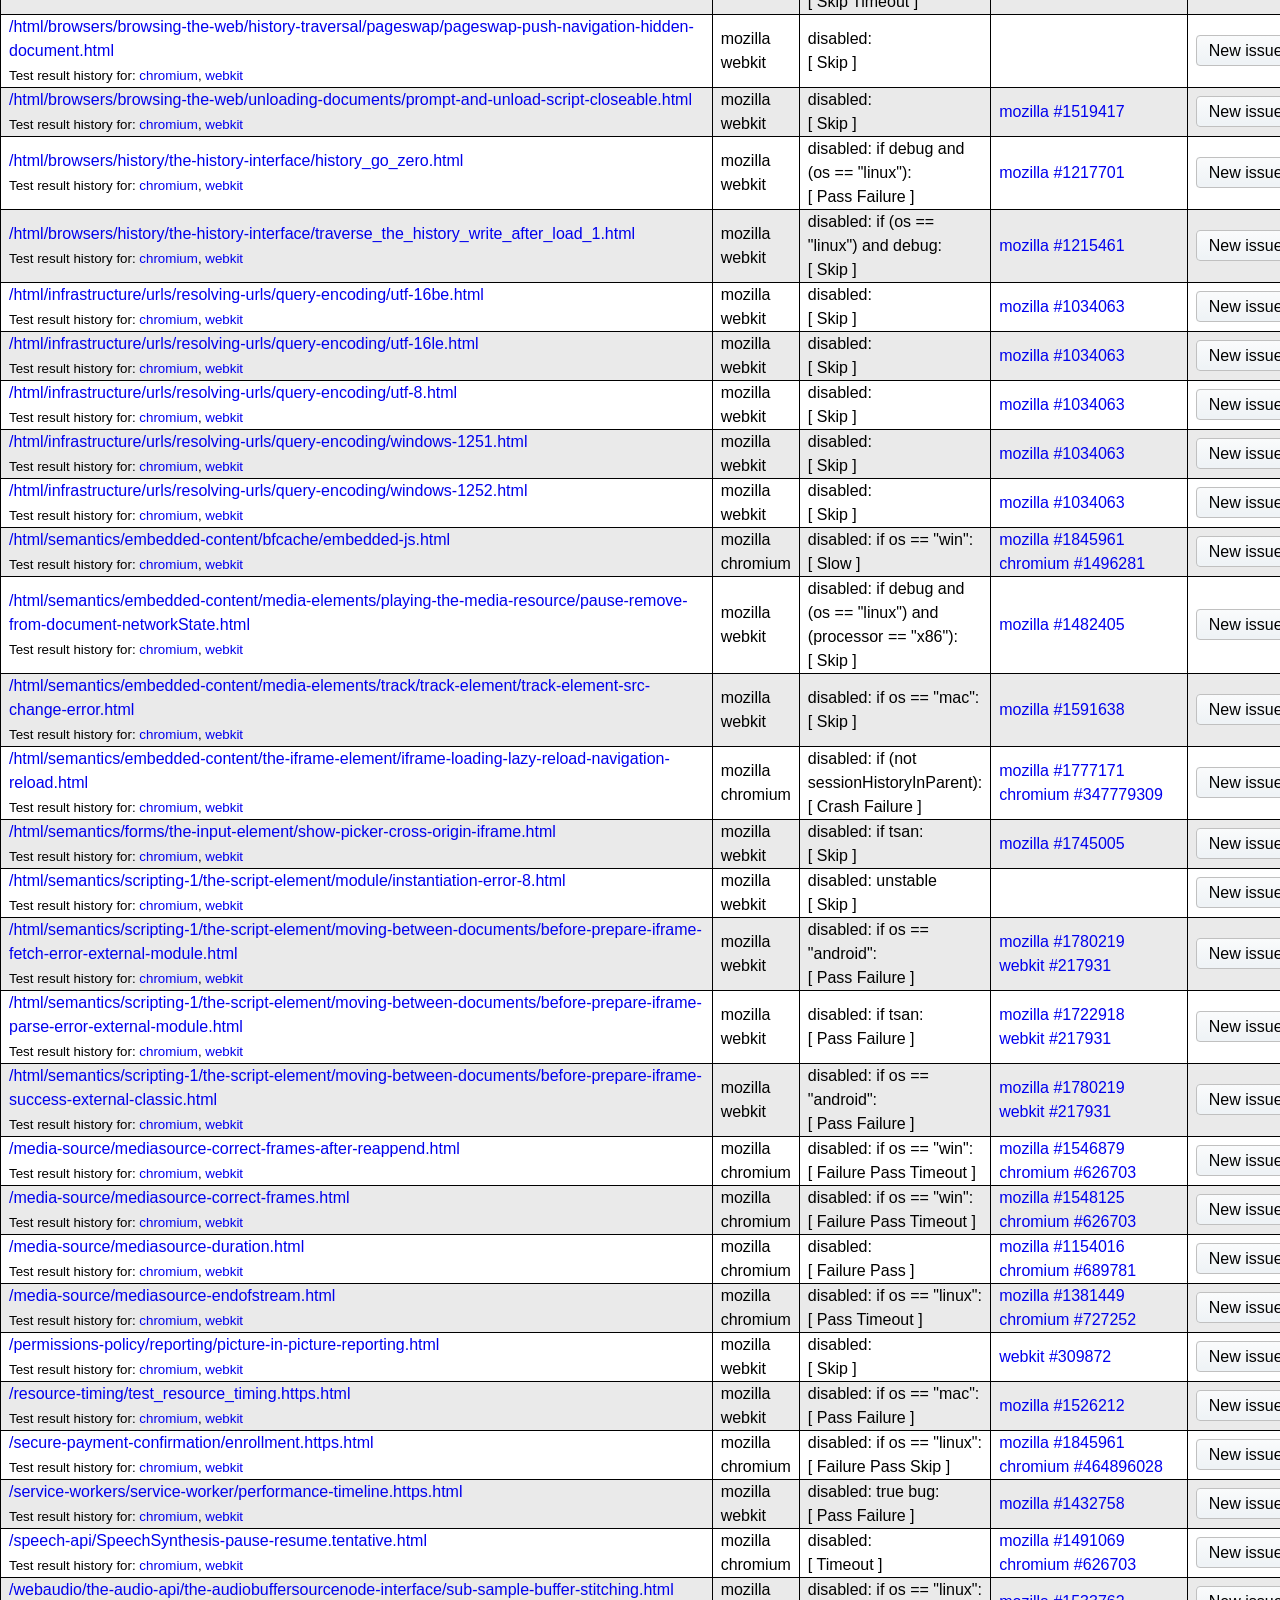
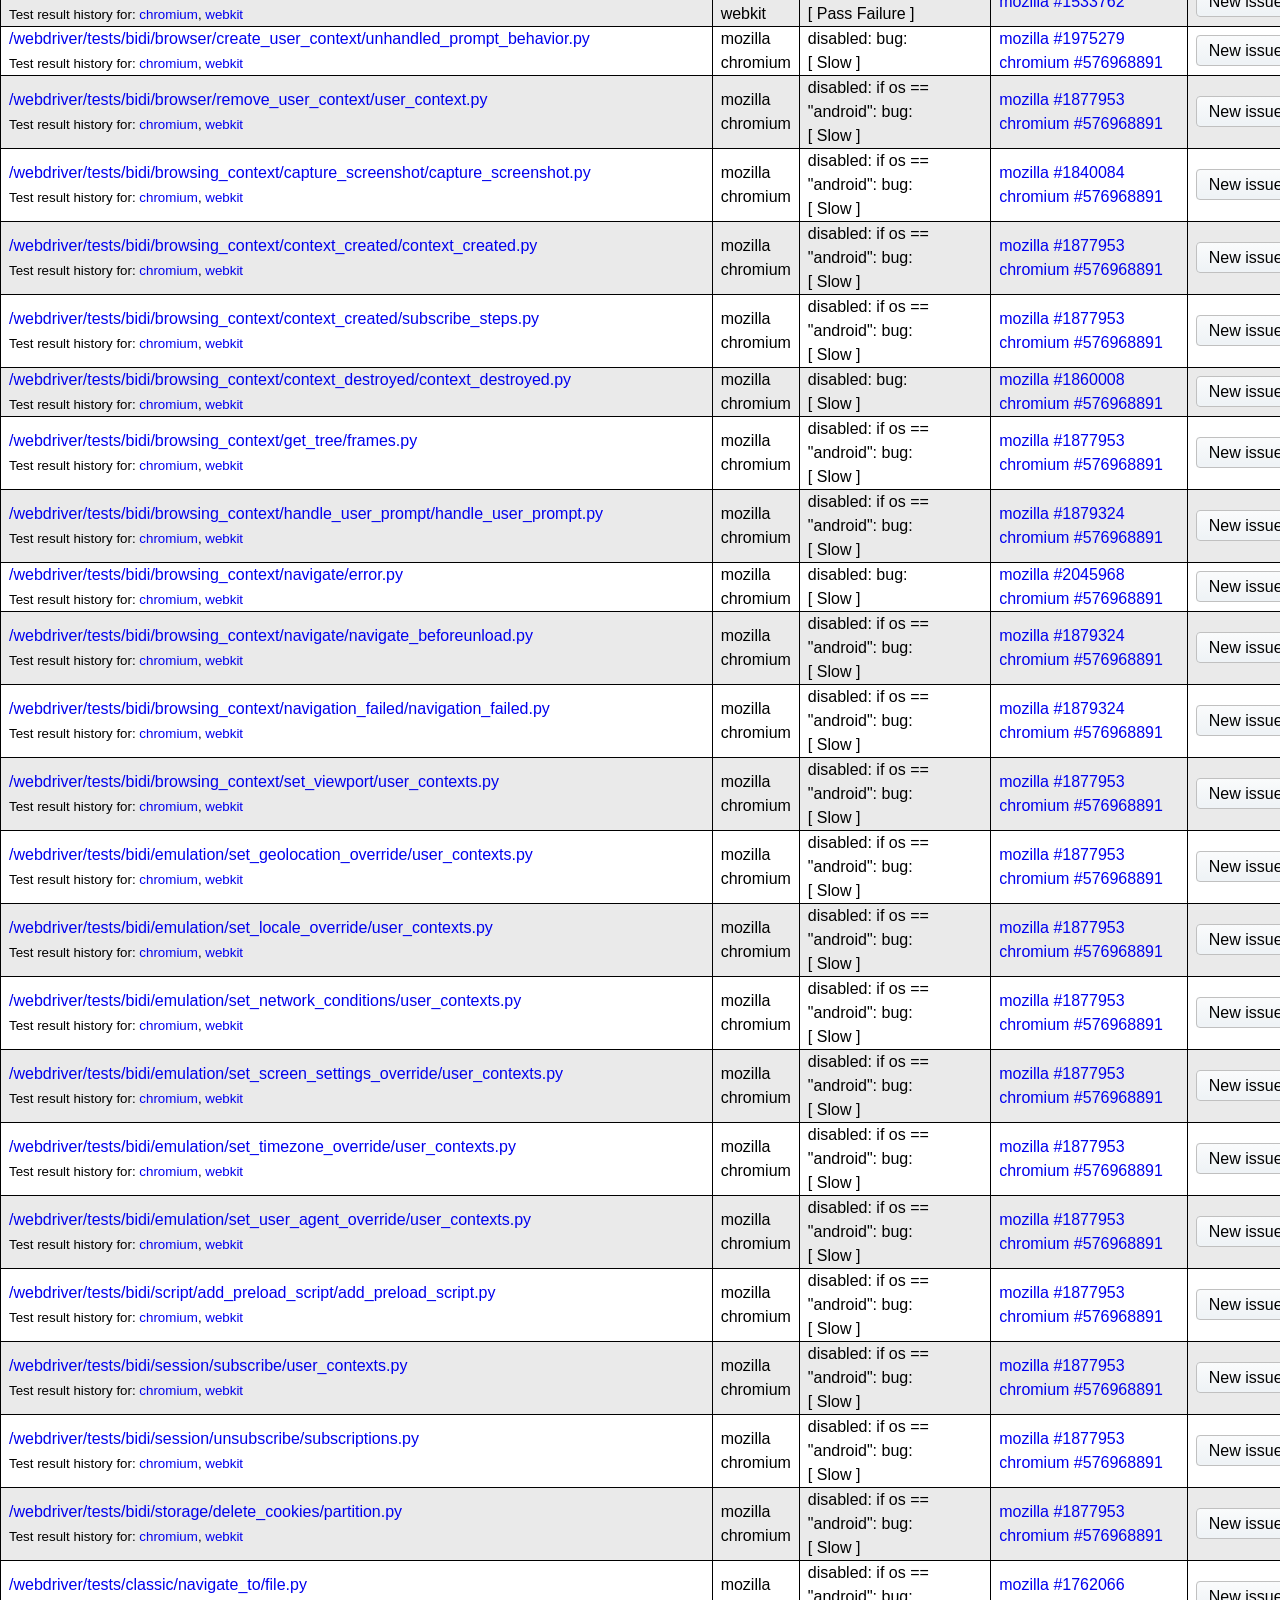
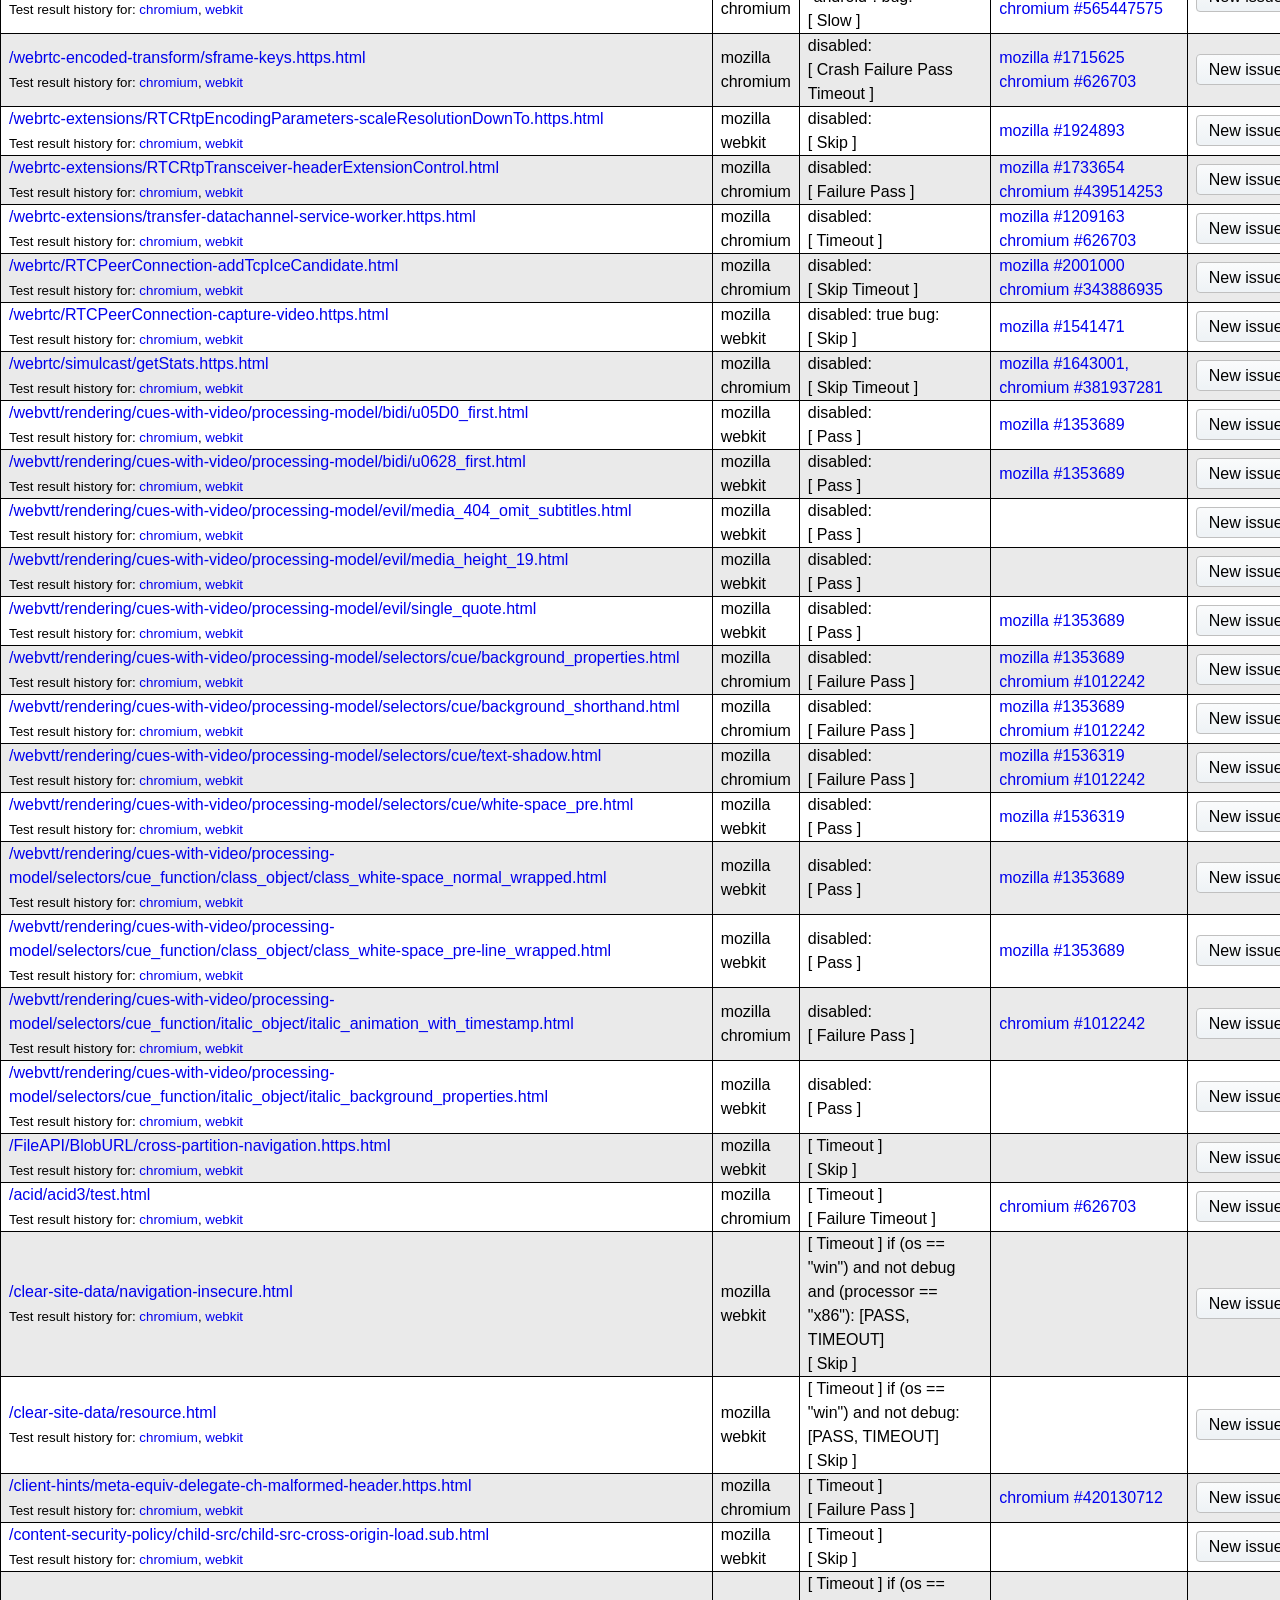
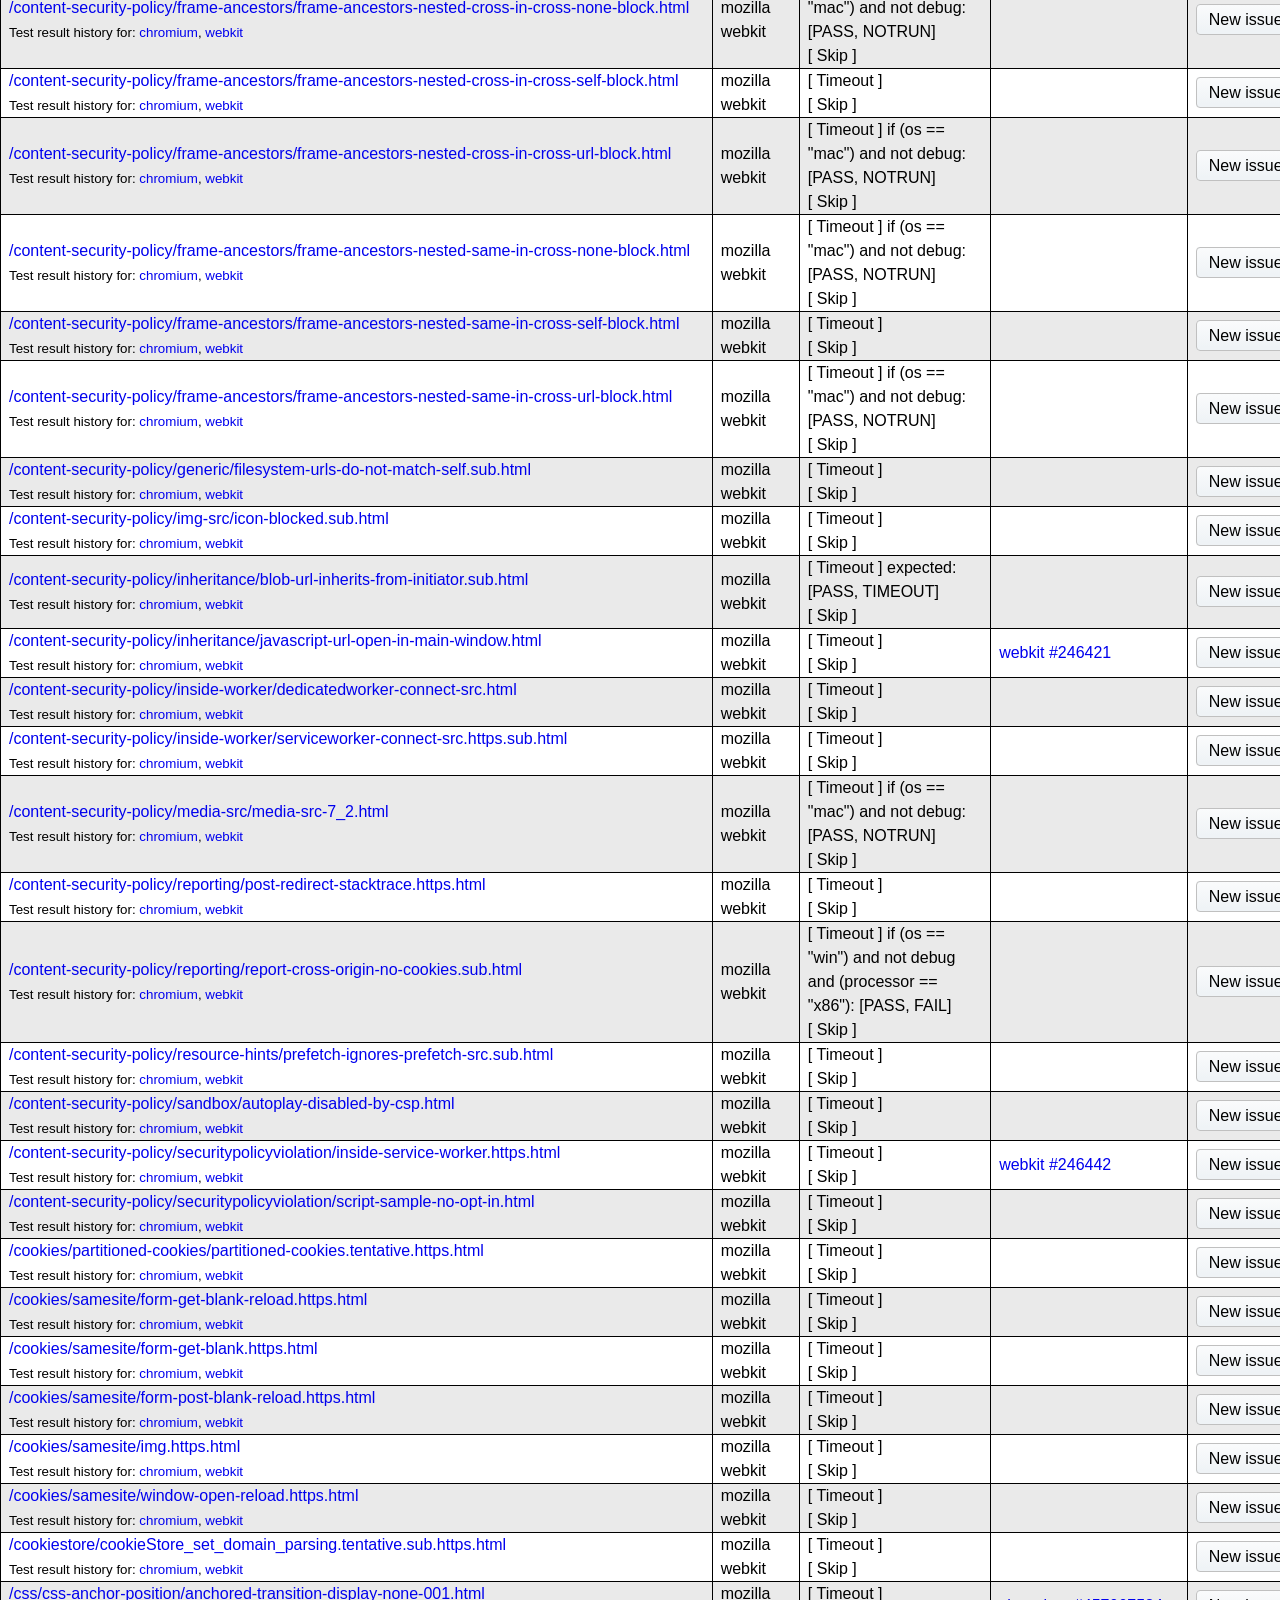
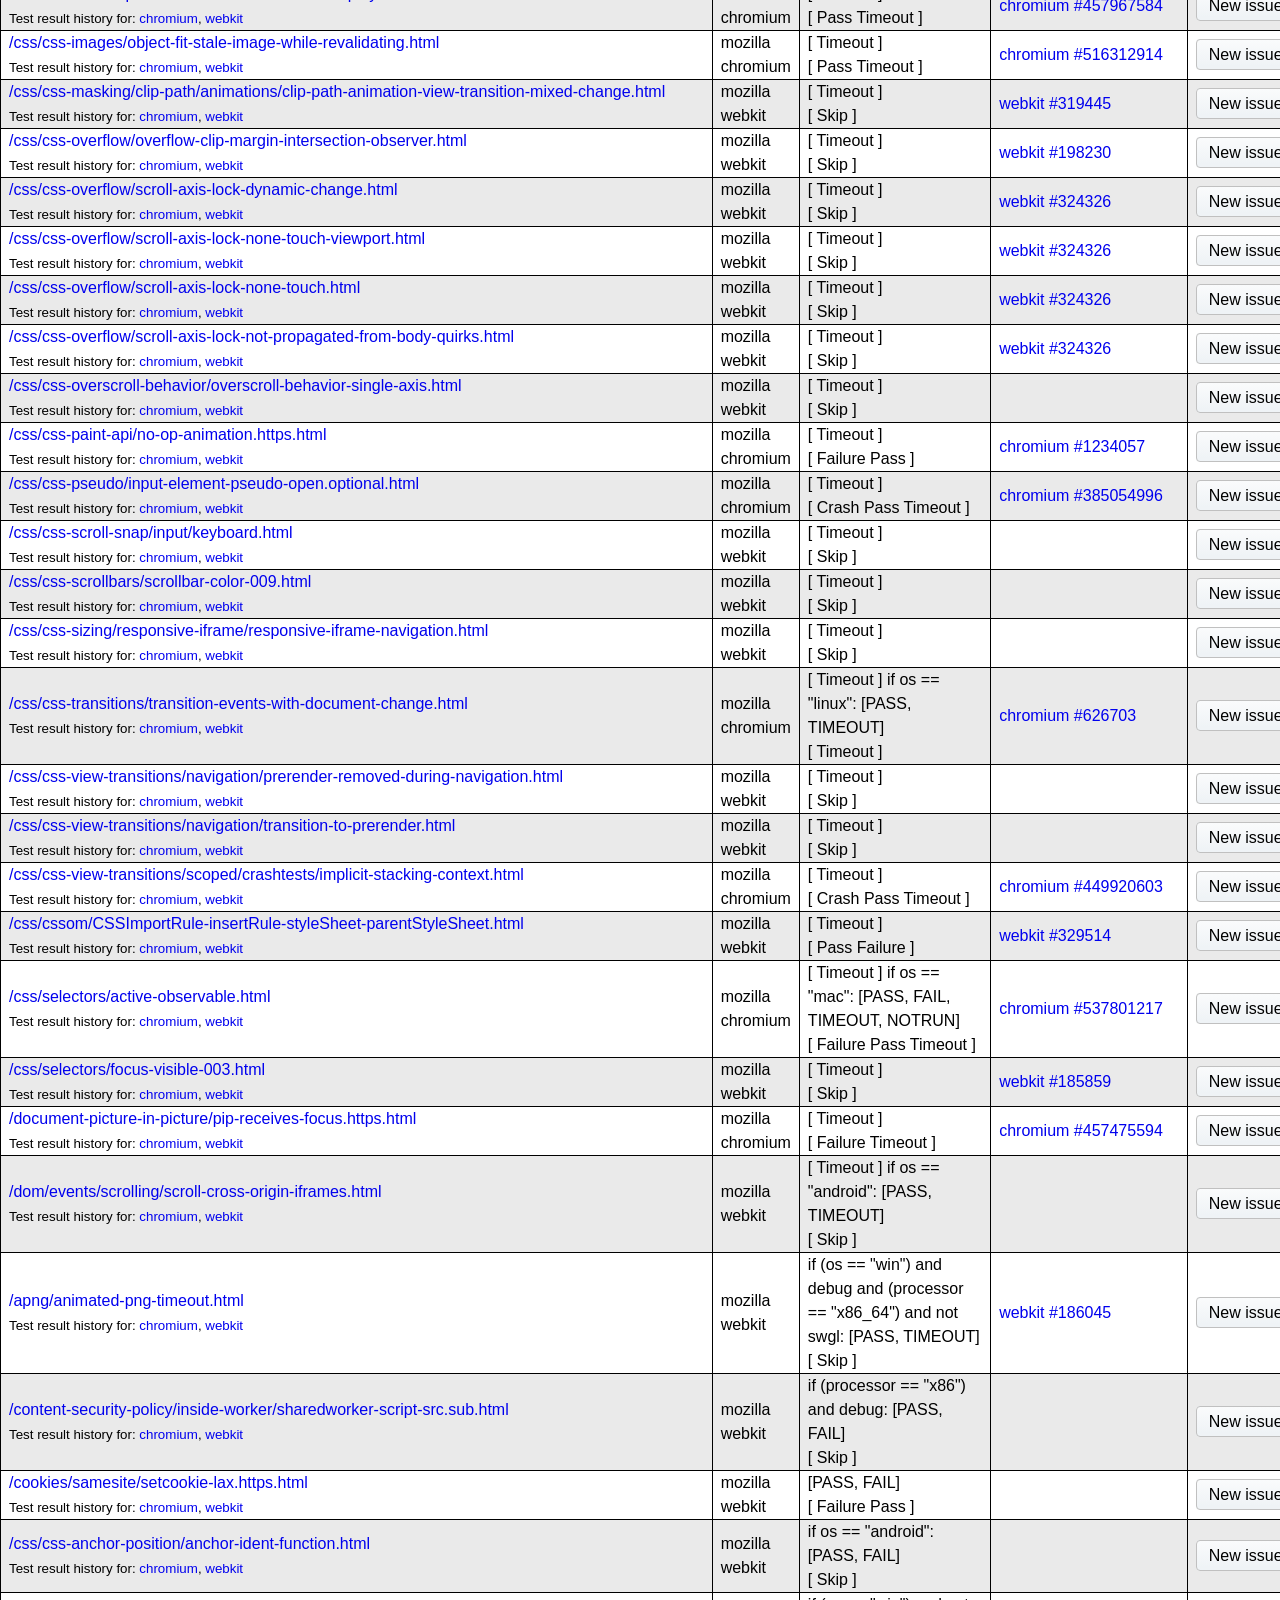
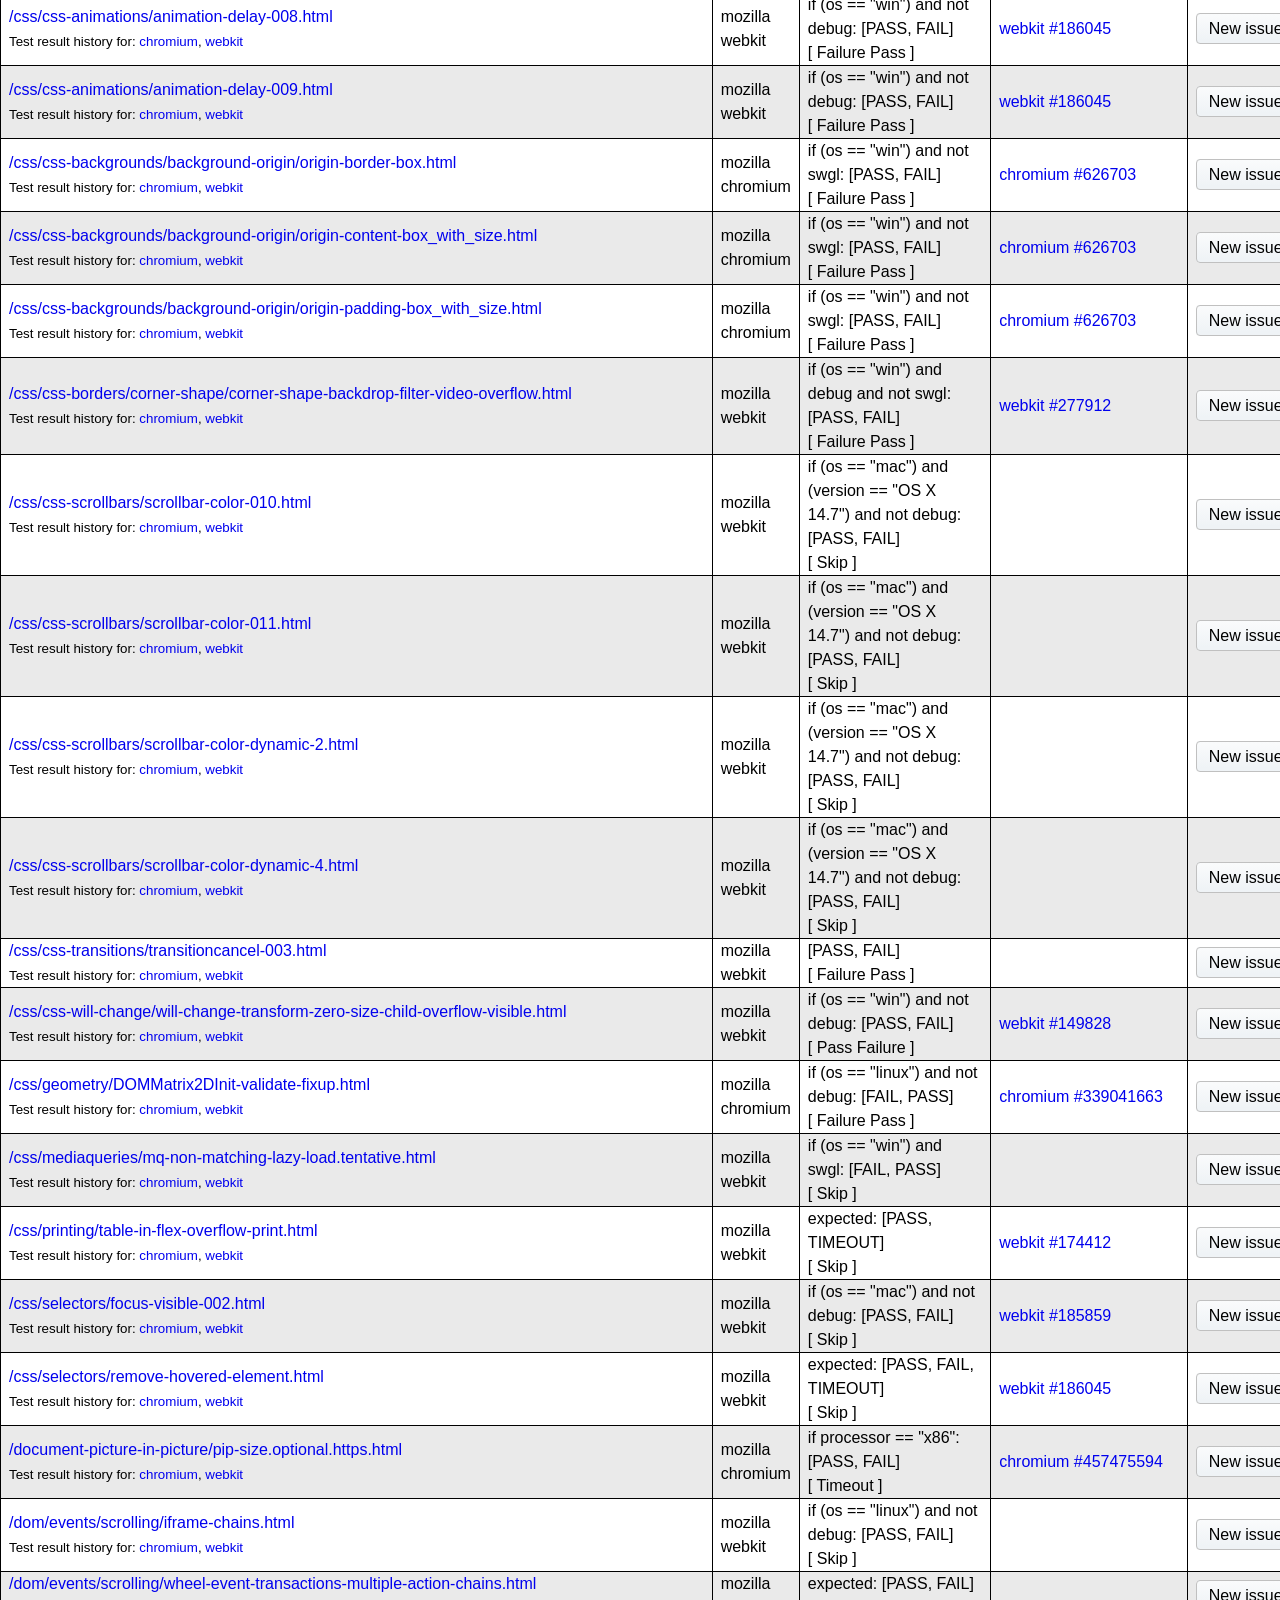
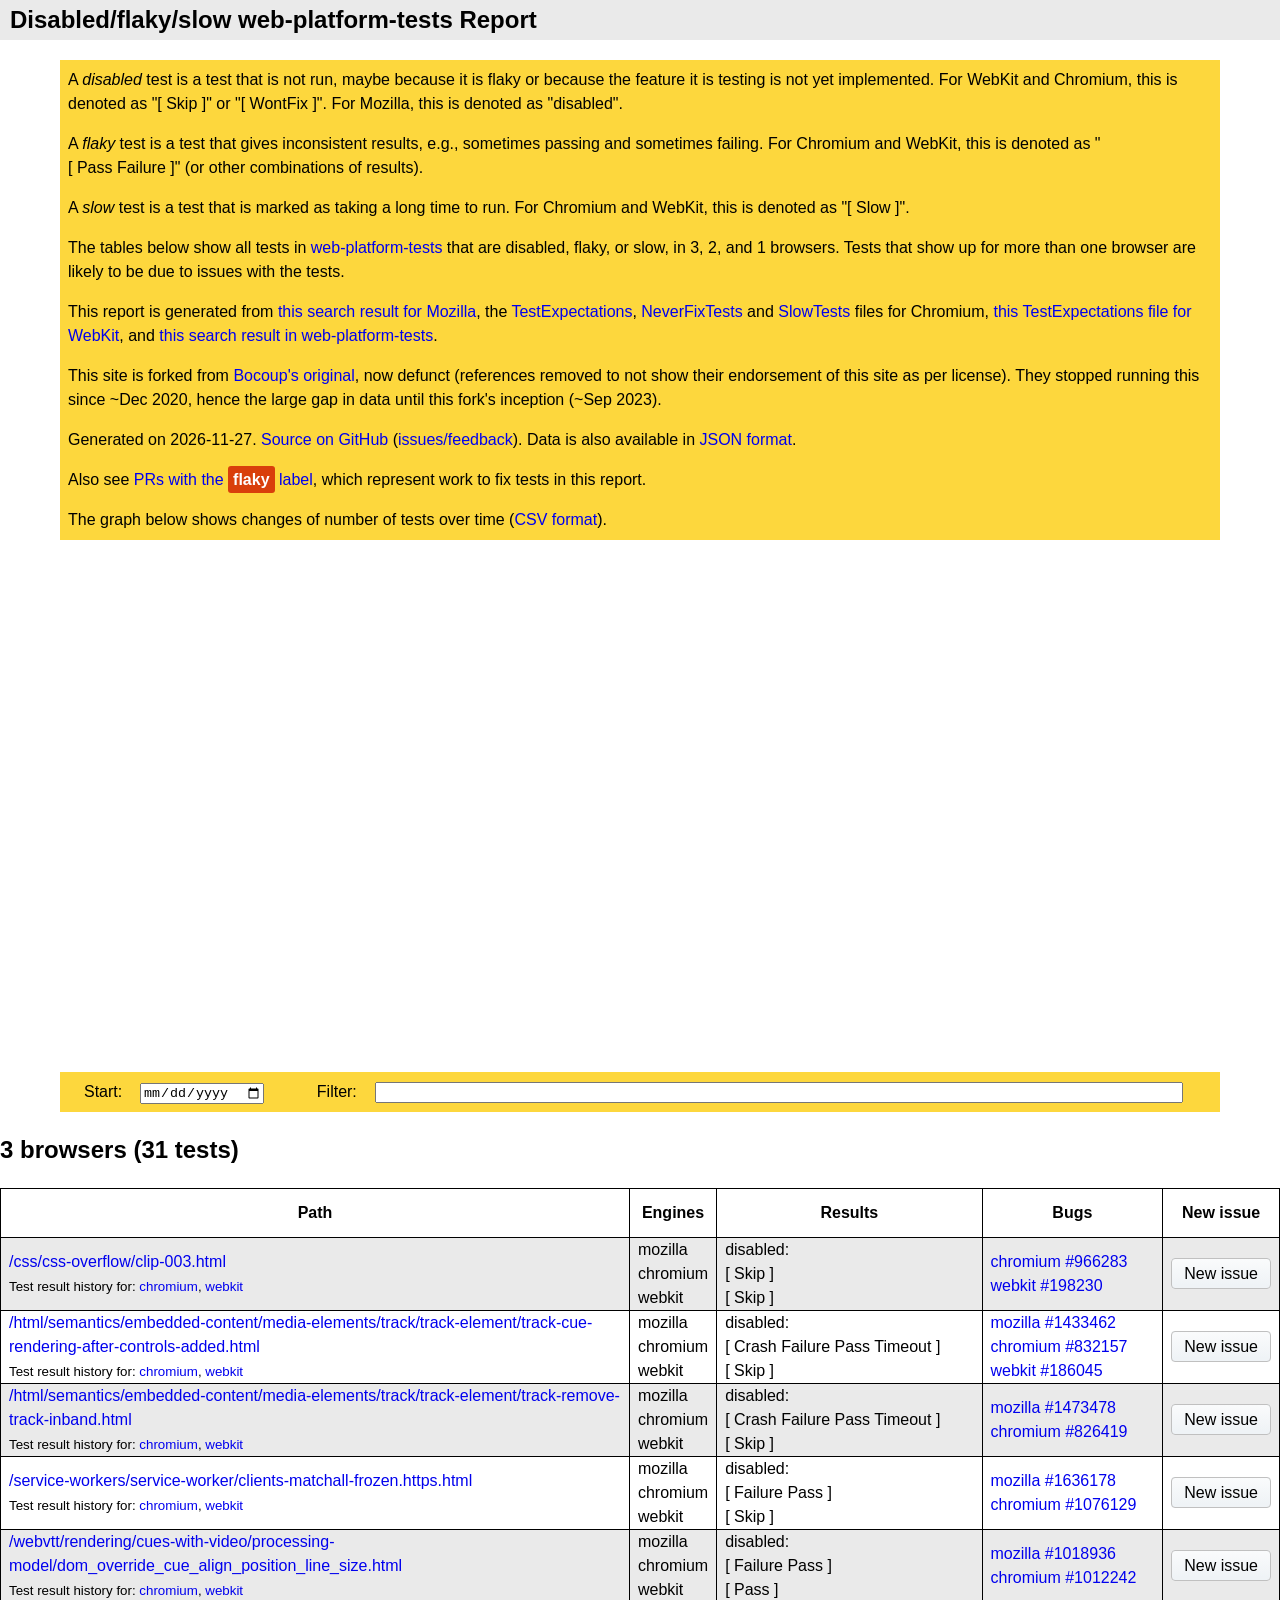
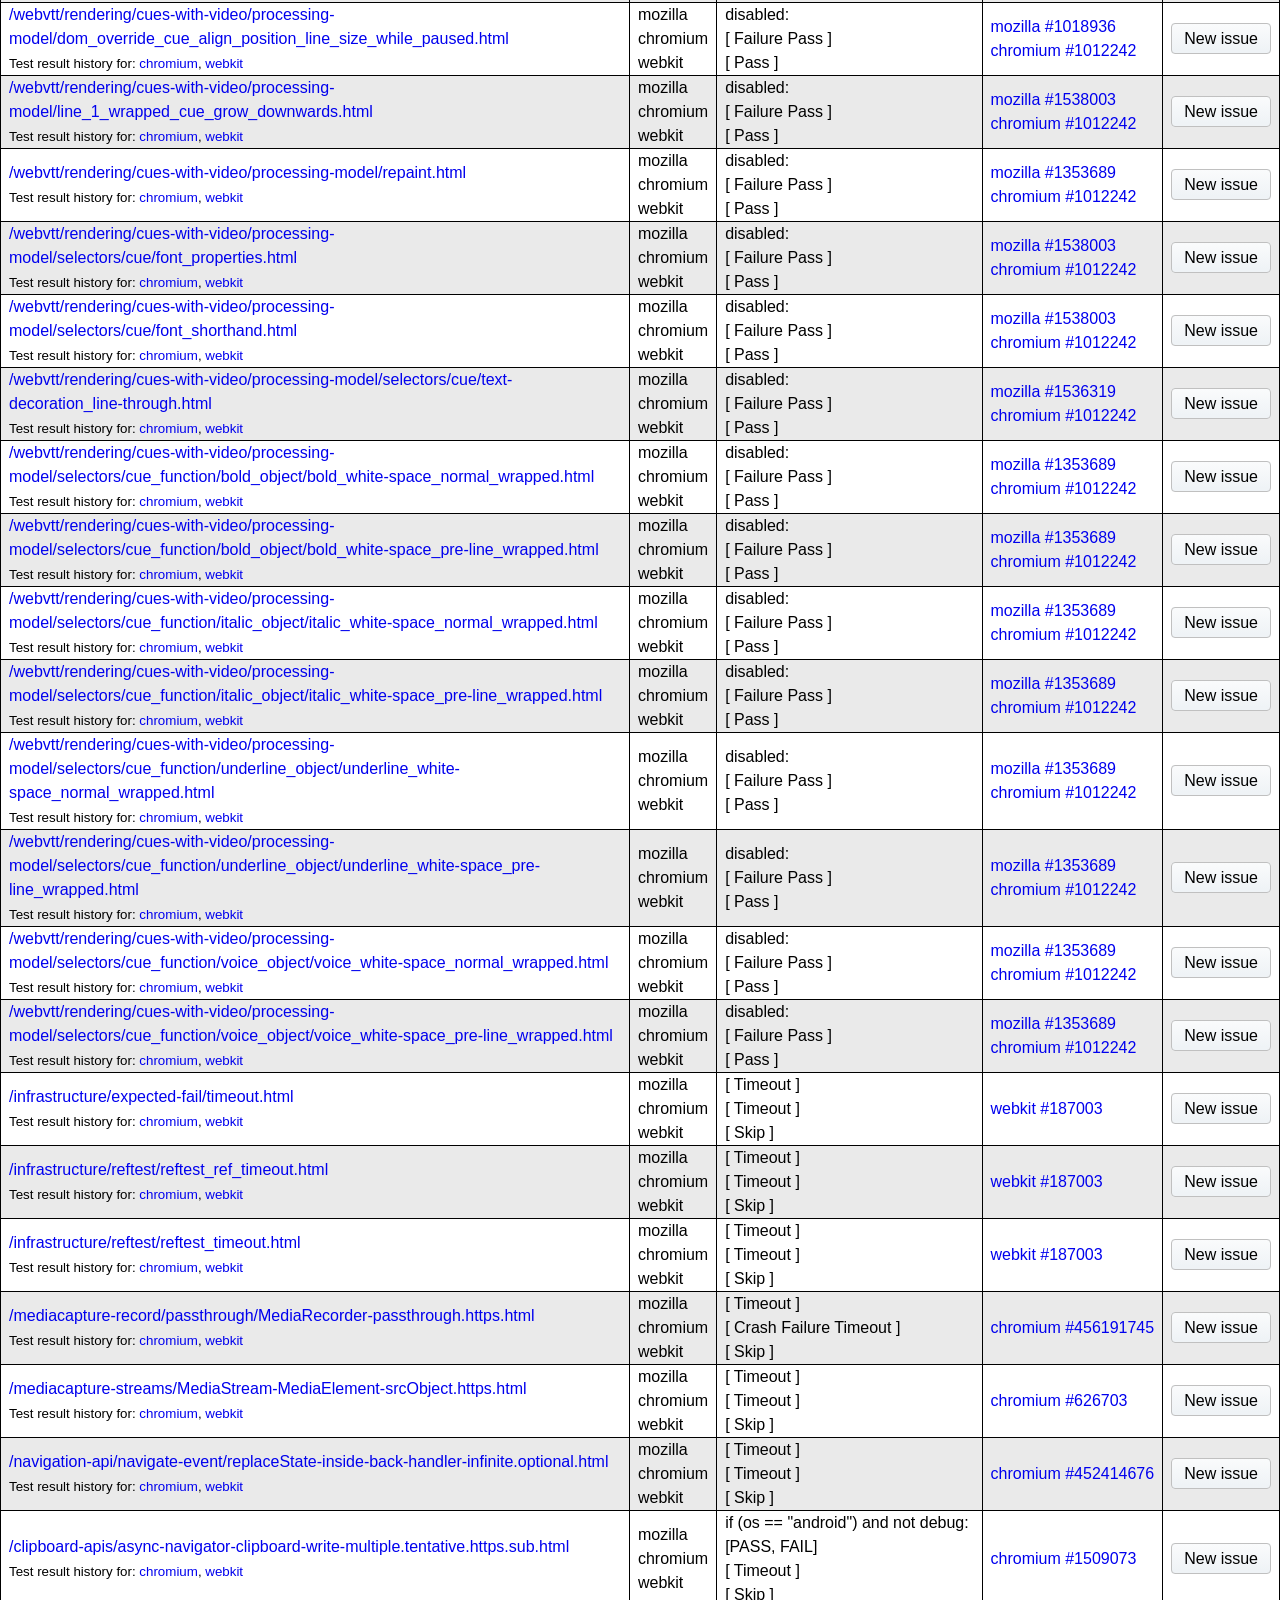
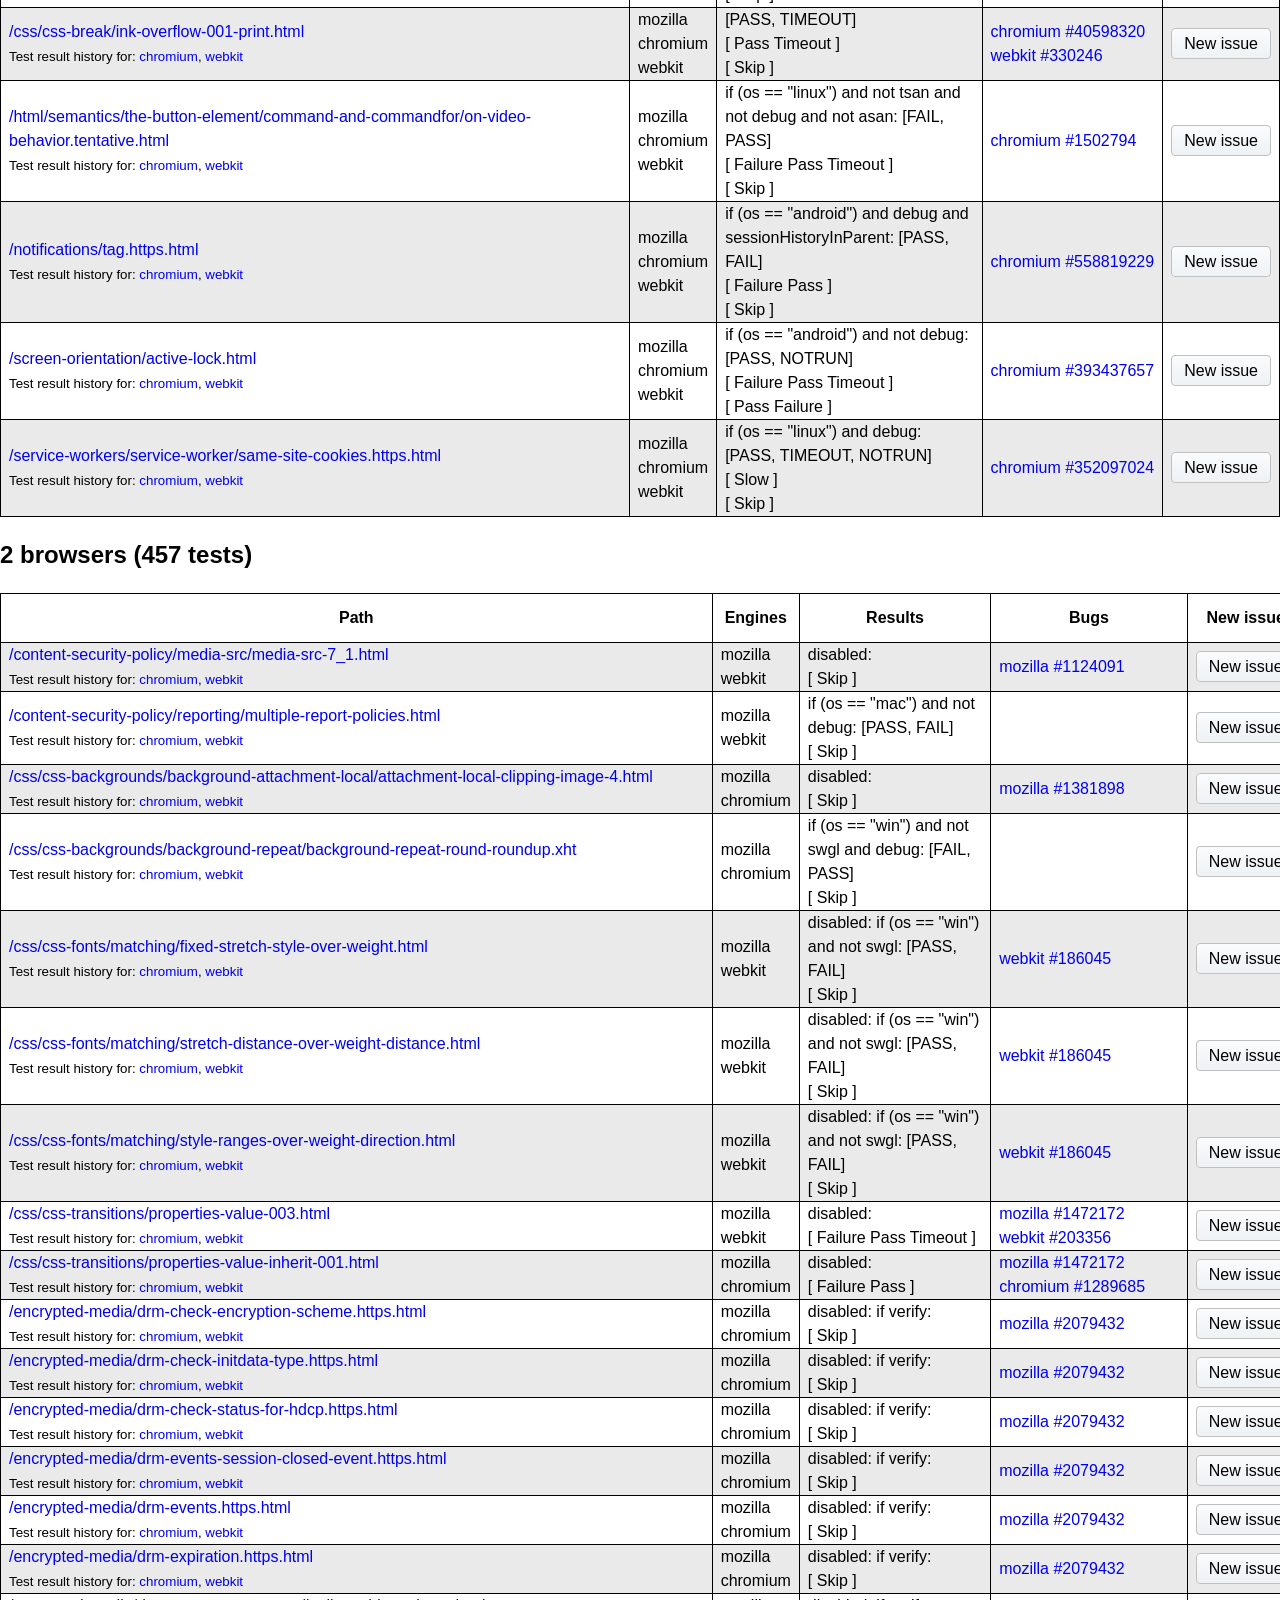
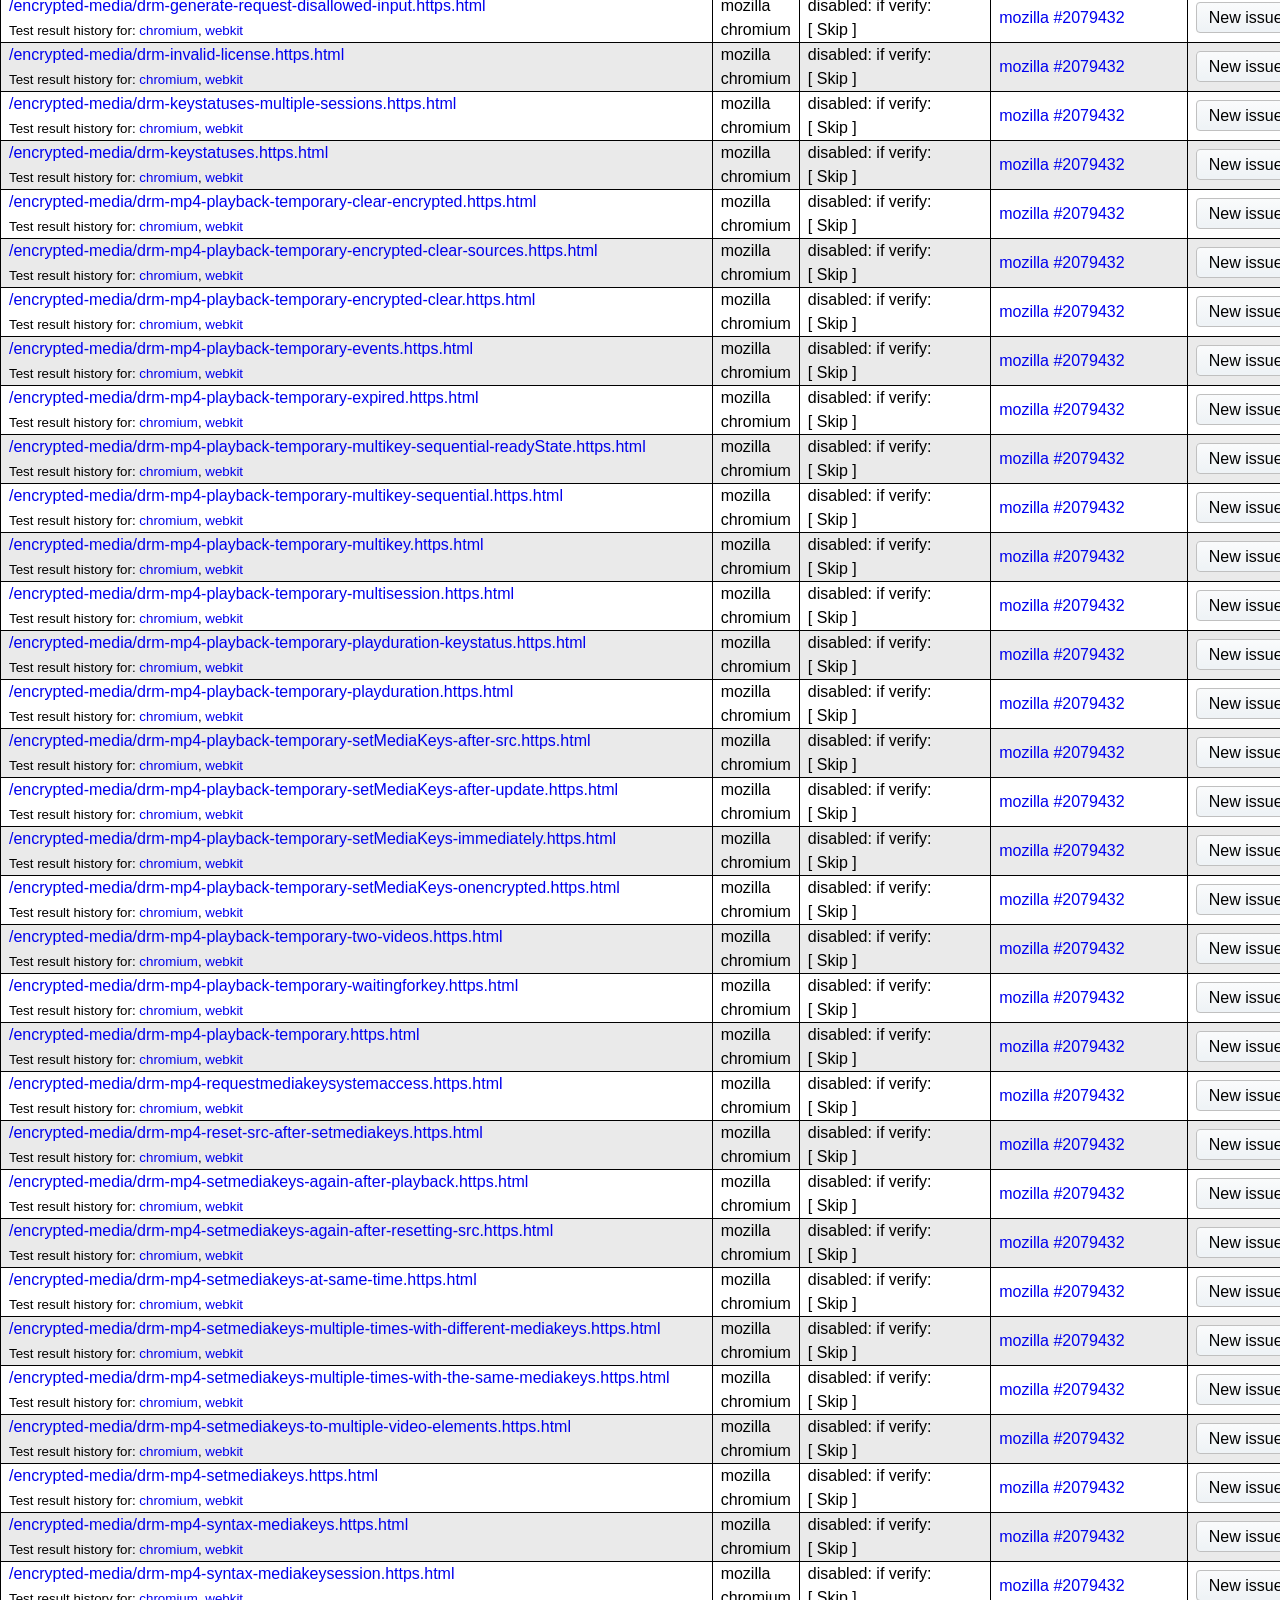
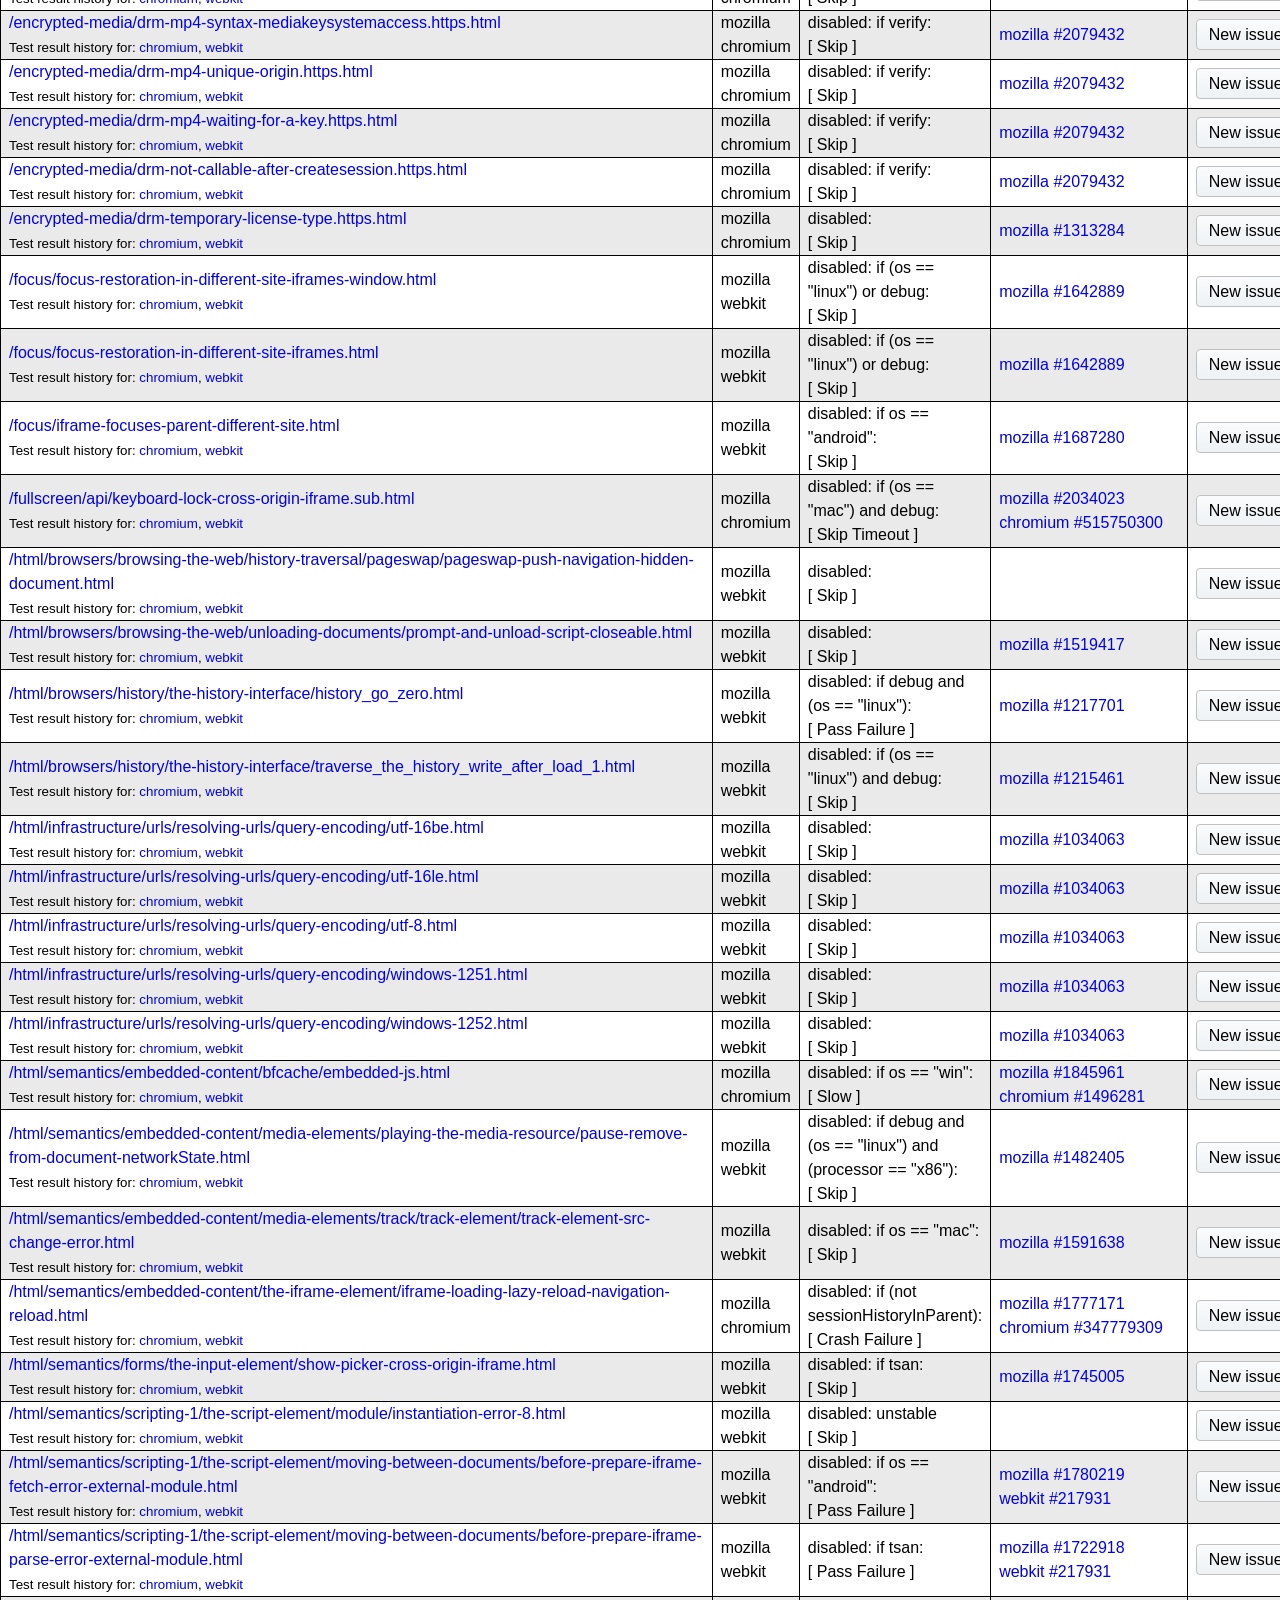
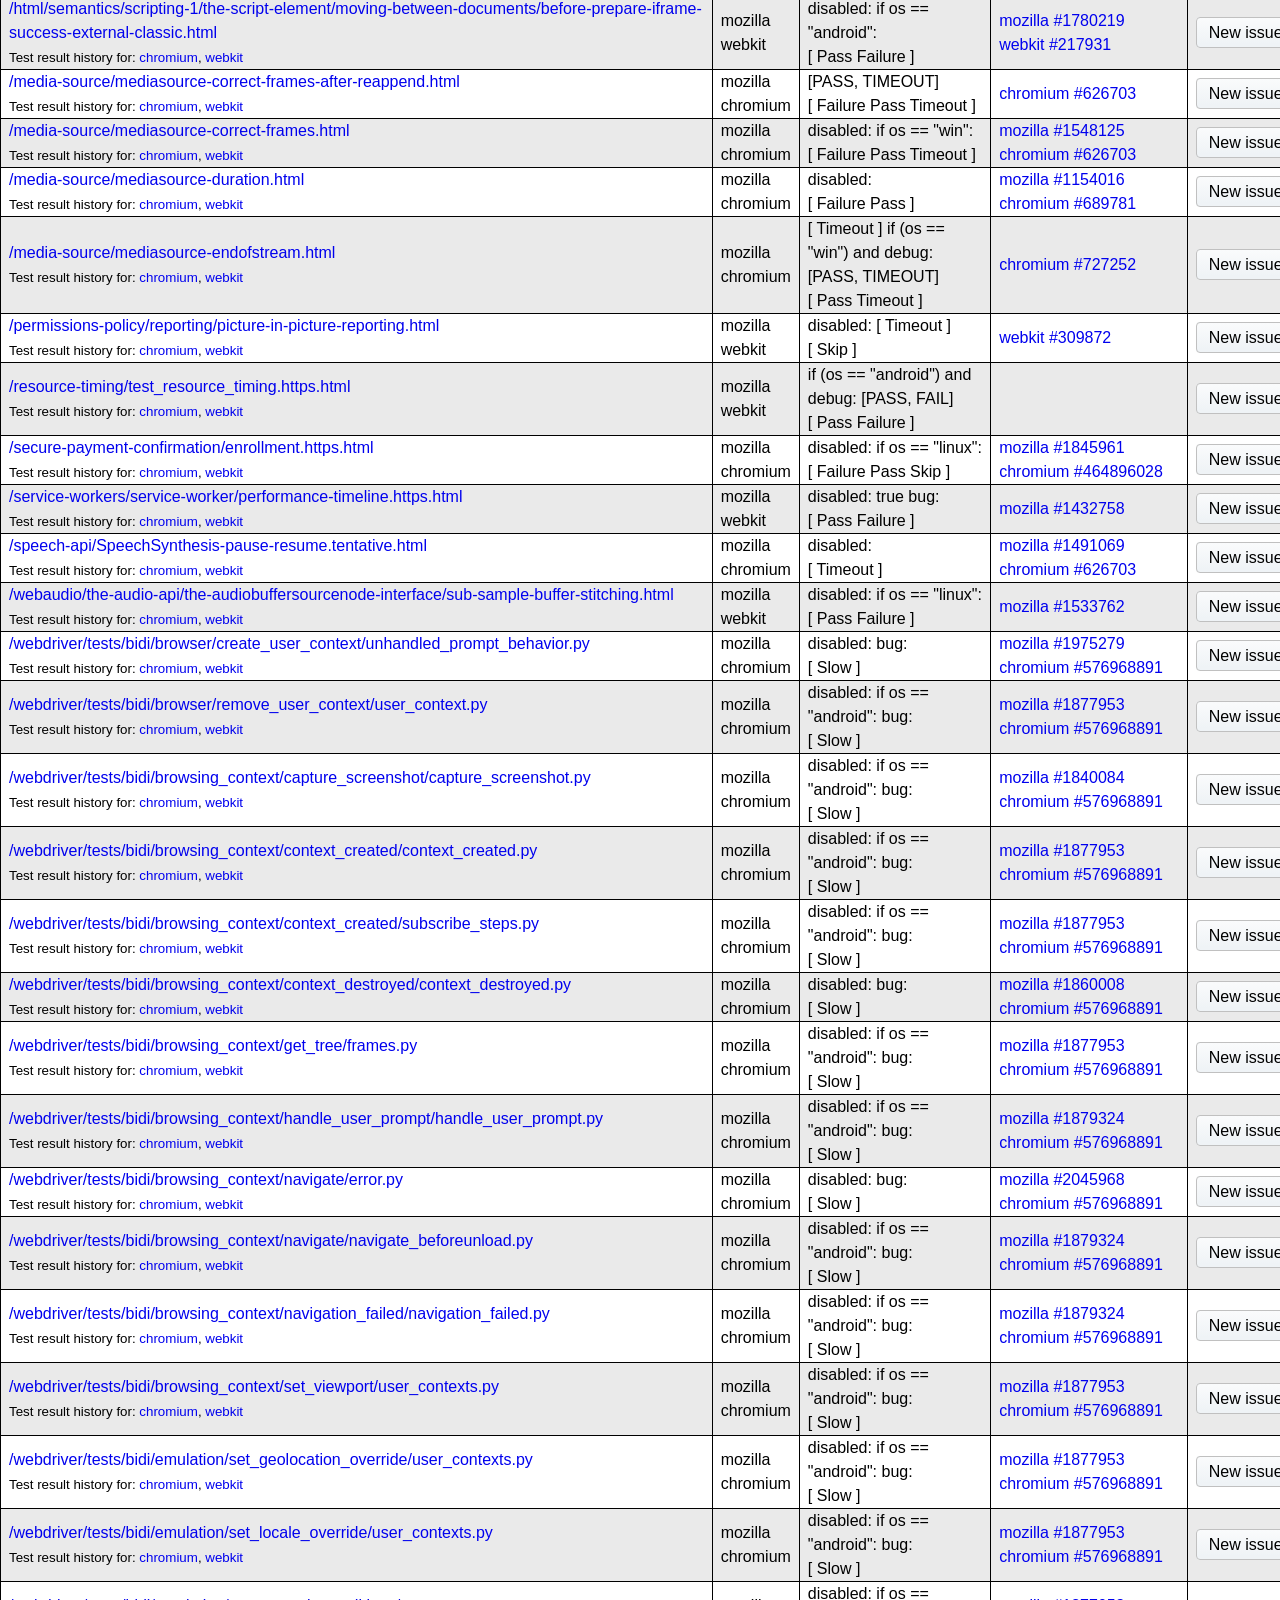
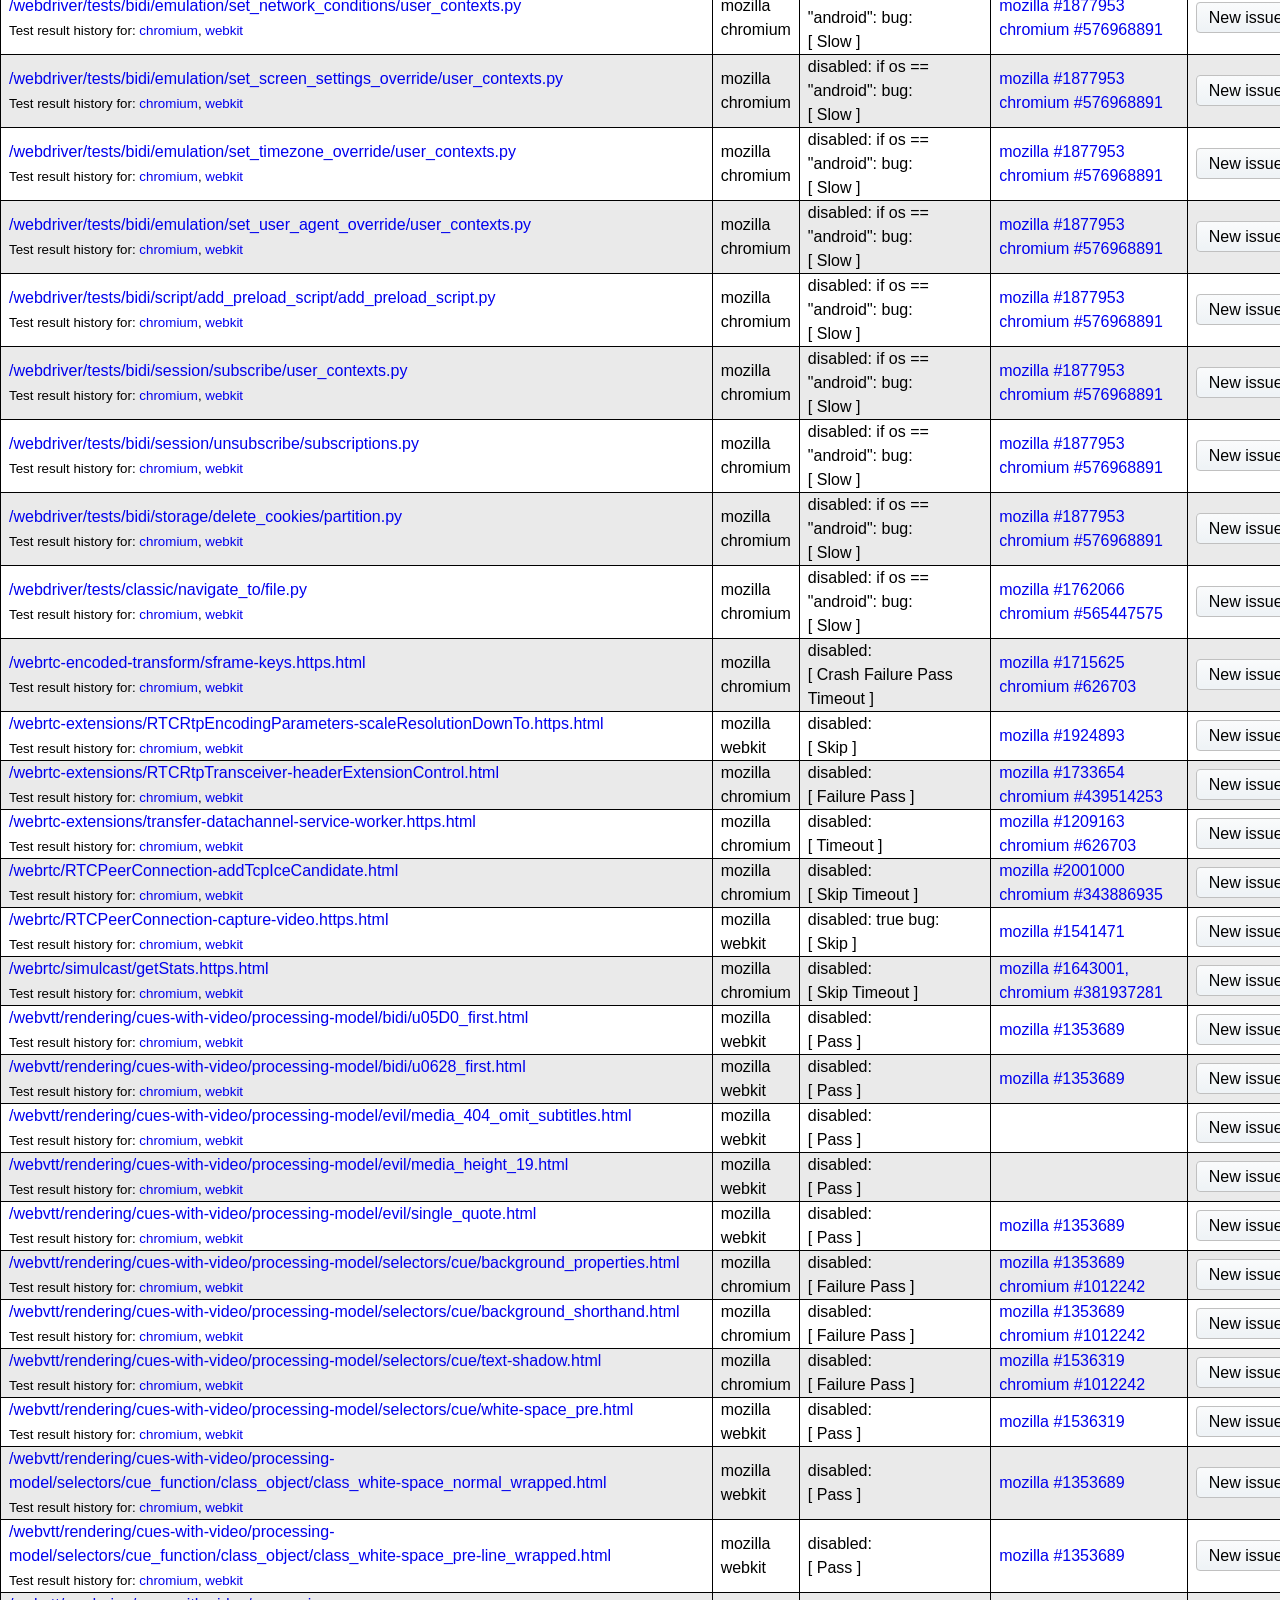
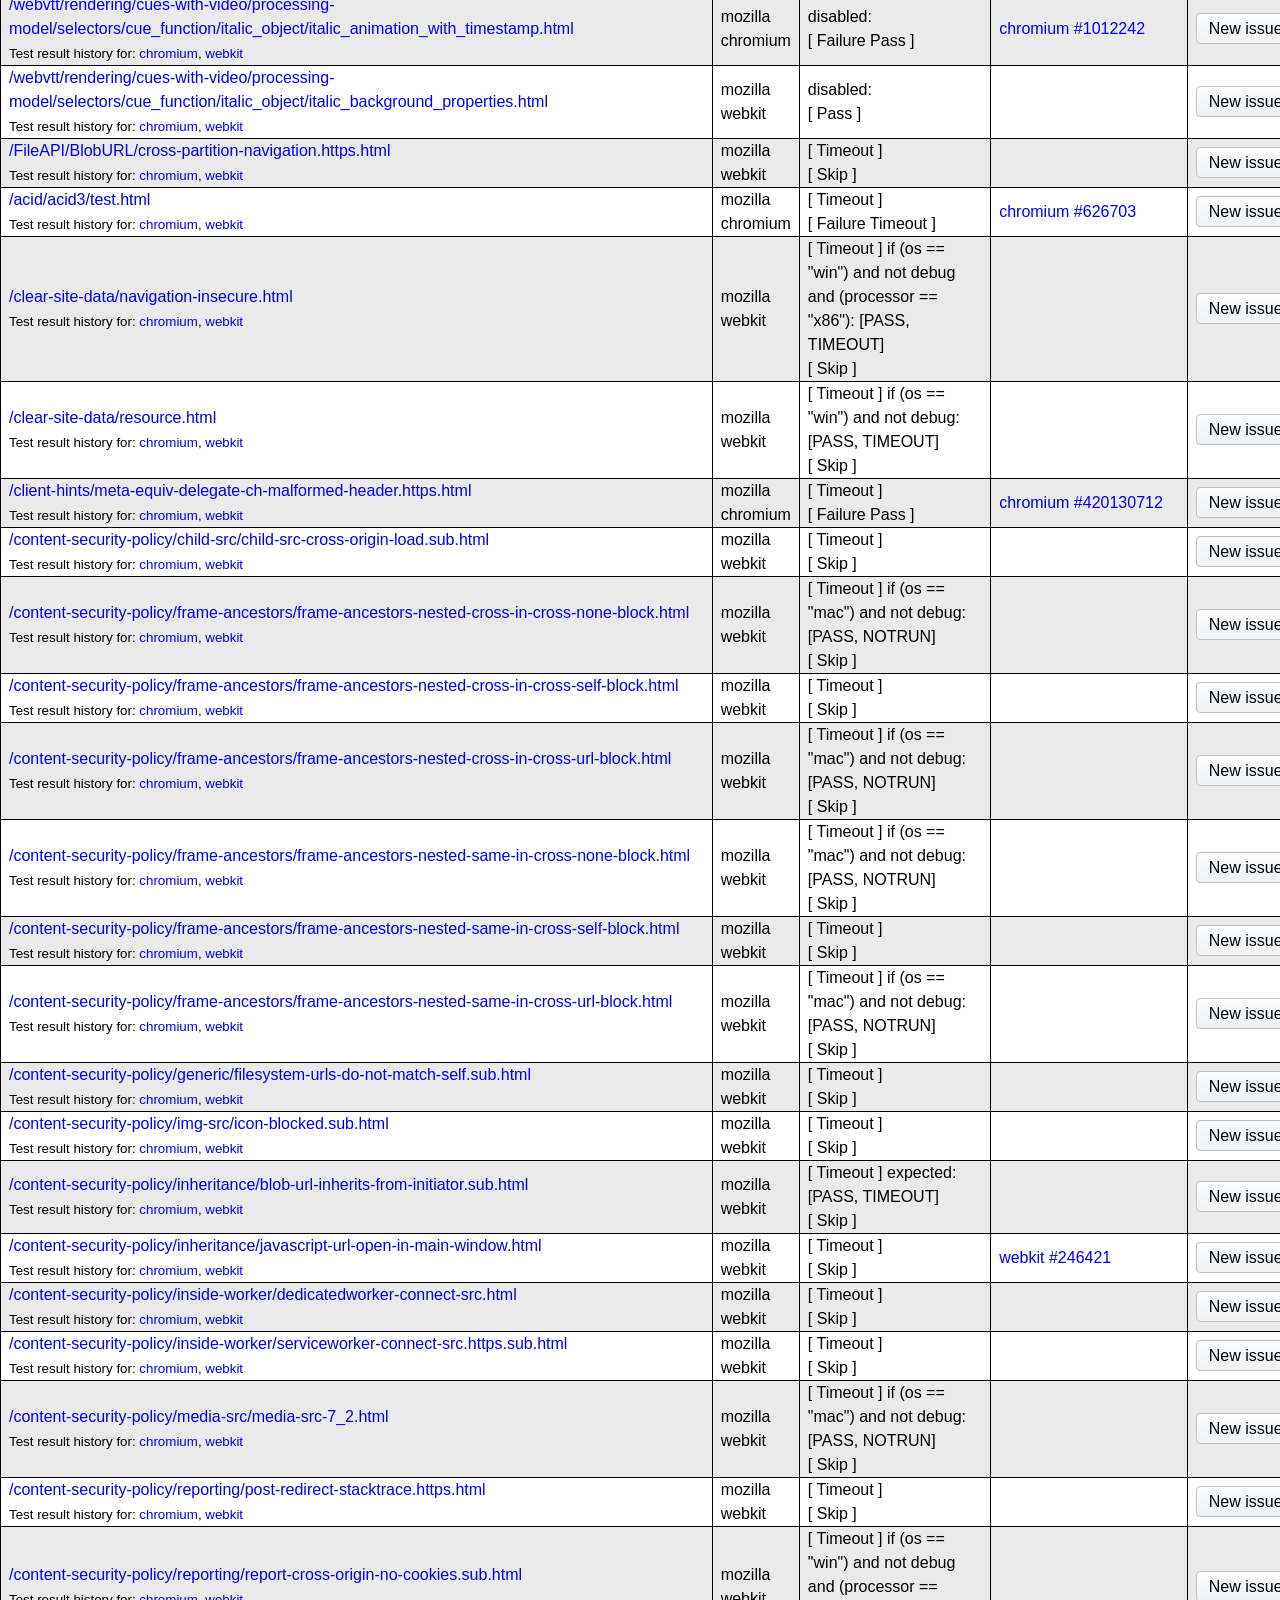
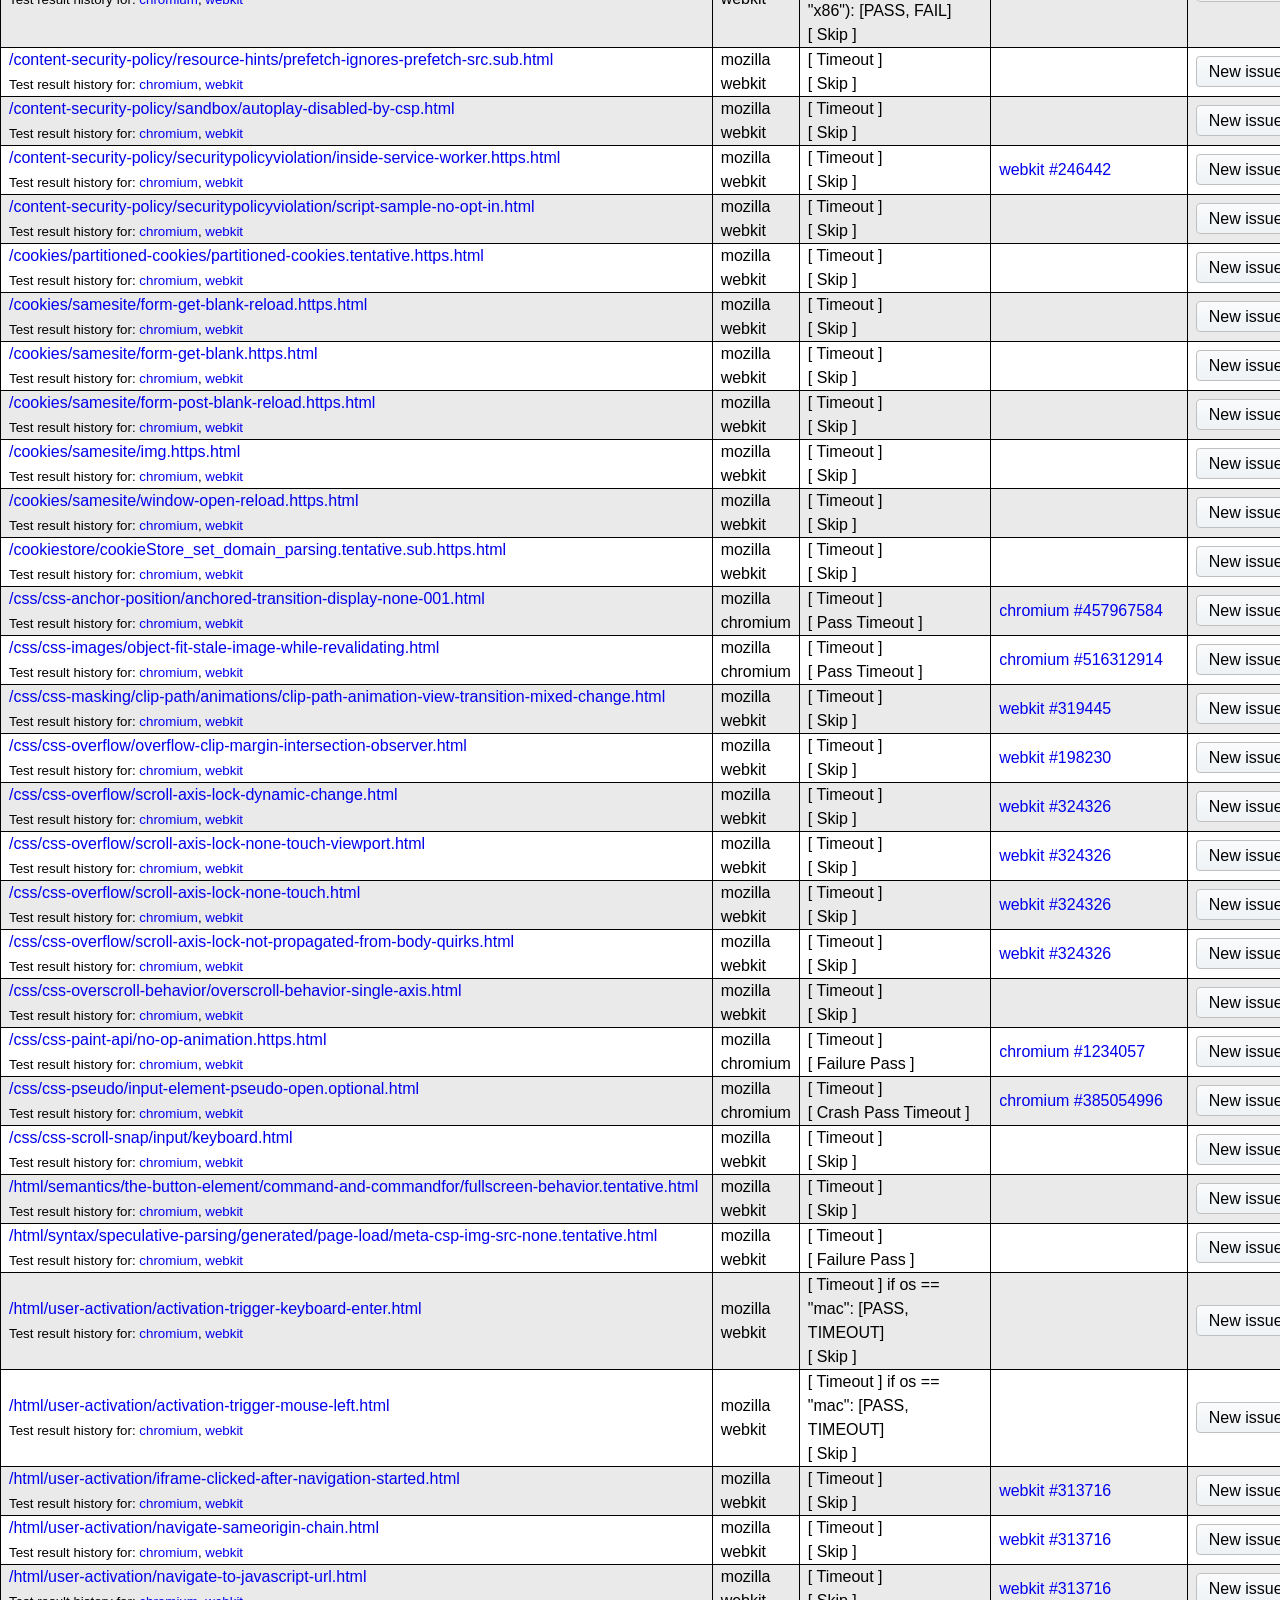
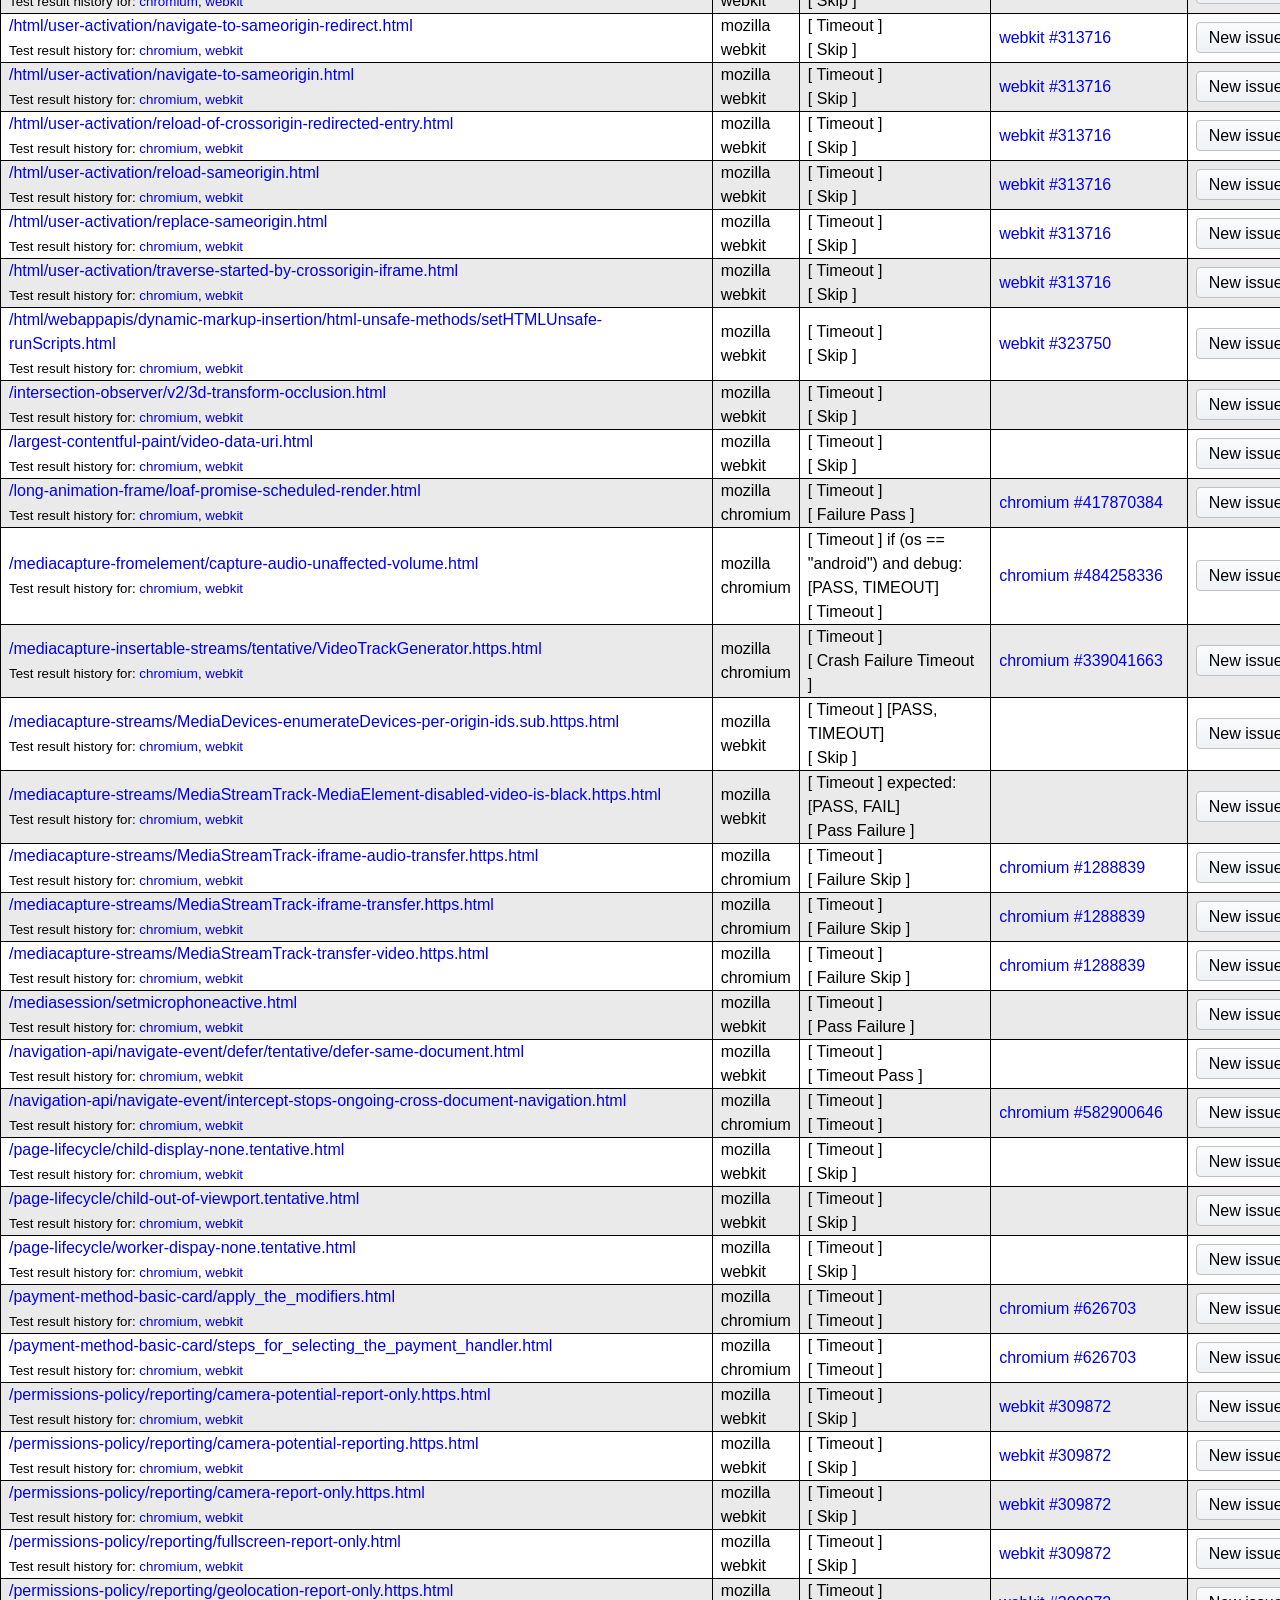
